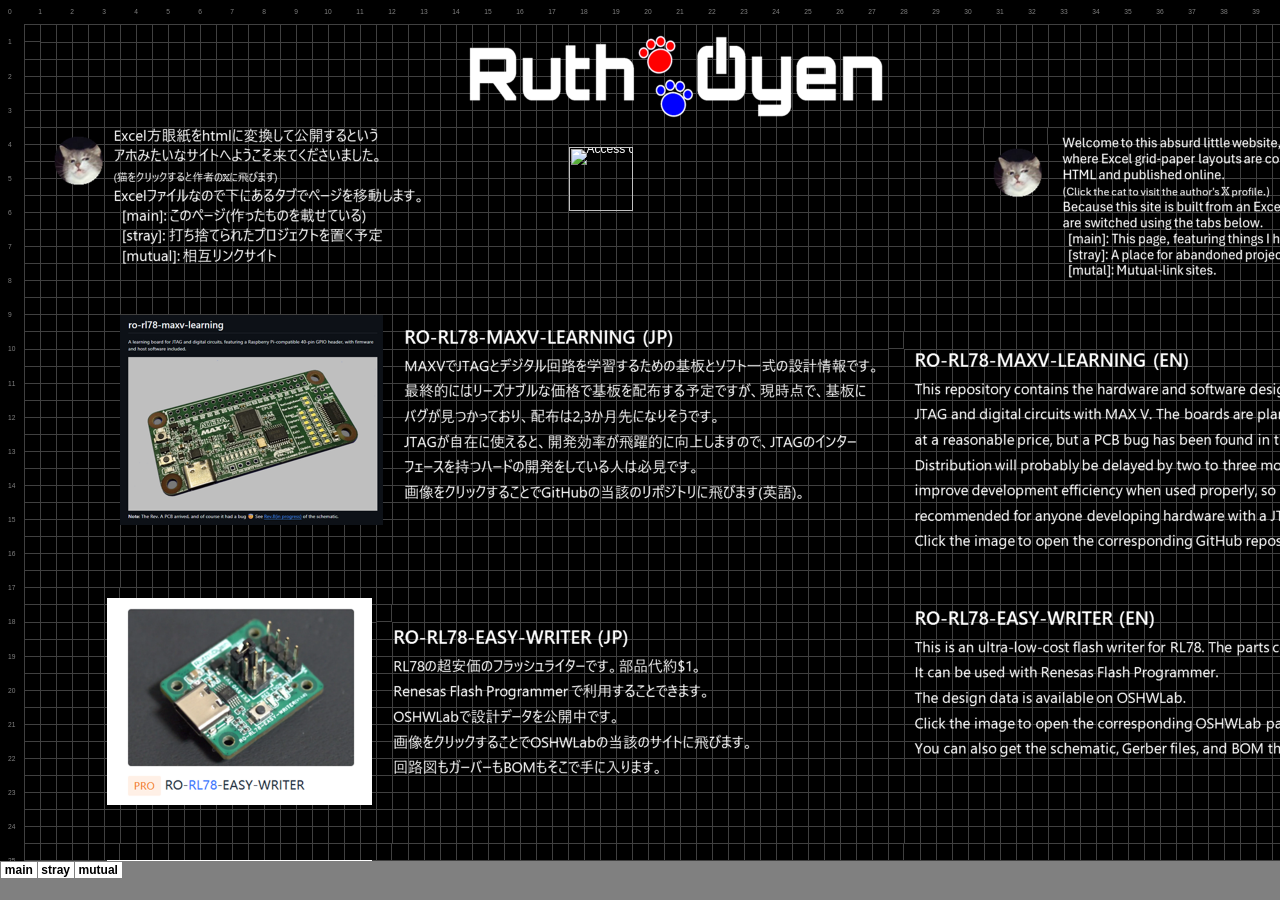
==== index.files/sheet001.html @ a05815b7 "Minor fix" ====
<html xmlns:v="urn:schemas-microsoft-com:vml"
xmlns:o="urn:schemas-microsoft-com:office:office"
xmlns:x="urn:schemas-microsoft-com:office:excel"
xmlns="http://www.w3.org/TR/REC-html40">

<head>
<meta http-equiv=Content-Type content="text/html; charset=windows-1252">
<meta name=ProgId content=Excel.Sheet>
<meta name=Generator content="Microsoft Excel 15">
<link id=Main-File rel=Main-File href="../index.html">
<link rel=File-List href=filelist.xml>
<!--[if !mso]>
<style>
v\:* {behavior:url(#default#VML);}
o\:* {behavior:url(#default#VML);}
x\:* {behavior:url(#default#VML);}
.shape {behavior:url(#default#VML);}
</style>
<![endif]-->
<link rel=Stylesheet href=stylesheet.css>
<style>
<!--table
	{mso-displayed-decimal-separator:"\.";
	mso-displayed-thousand-separator:"\,";}
@page
	{margin:.25in .25in .25in .25in;
	mso-header-margin:0in;
	mso-footer-margin:0in;
	mso-horizontal-page-align:center;
	mso-vertical-page-align:center;}
-->
</style>
<![if !supportTabStrip]><script language="JavaScript">
<!--
function fnUpdateTabs()
 {
  if (parent.window.g_iIEVer>=4) {
   if (parent.document.readyState=="complete"
    && parent.frames['frTabs'].document.readyState=="complete")
   parent.fnSetActiveSheet(0);
  else
   window.setTimeout("fnUpdateTabs();",150);
 }
}

if (window.name!="frSheet")
 window.location.replace("../index.html");
else
 fnUpdateTabs();
//-->
</script>
<![endif]>
</head>

<body link="#467886" vlink="#96607D" class=xl65>

<table border=0 cellpadding=0 cellspacing=0 width=2848 style='border-collapse:
 collapse;table-layout:fixed;width:1068pt'>
 <col class=xl67 width=32 style='width:12pt'>
 <col class=xl65 width=32 span=88 style='width:12pt'>
 <tr height=32 style='mso-height-source:userset;height:12.0pt'>
  <td height=32 class=xl66 width=32 style='height:12.0pt;width:12pt'>0</td>
  <td colspan=2 class=xl82 width=64 style='width:24pt'>1</td>
  <td colspan=2 class=xl80 width=64 style='width:24pt'>2</td>
  <td colspan=2 class=xl80 width=64 style='width:24pt'>3</td>
  <td colspan=2 class=xl80 width=64 style='width:24pt'>4</td>
  <td colspan=2 class=xl80 width=64 style='width:24pt'>5</td>
  <td colspan=2 class=xl80 width=64 style='width:24pt'>6</td>
  <td colspan=2 class=xl80 width=64 style='width:24pt'>7</td>
  <td colspan=2 class=xl80 width=64 style='width:24pt'>8</td>
  <td colspan=2 class=xl80 width=64 style='width:24pt'>9</td>
  <td colspan=2 class=xl80 width=64 style='width:24pt'>10</td>
  <td colspan=2 class=xl80 width=64 style='width:24pt'>11</td>
  <td colspan=2 class=xl80 width=64 style='width:24pt'>12</td>
  <td colspan=2 class=xl80 width=64 style='width:24pt'>13</td>
  <td colspan=2 class=xl80 width=64 style='width:24pt'>14</td>
  <td colspan=2 class=xl80 width=64 style='width:24pt'>15</td>
  <td colspan=2 class=xl80 width=64 style='width:24pt'>16</td>
  <td colspan=2 class=xl80 width=64 style='width:24pt'>17</td>
  <td colspan=2 class=xl80 width=64 style='width:24pt'>18</td>
  <td colspan=2 class=xl80 width=64 style='width:24pt'>19</td>
  <td colspan=2 class=xl80 width=64 style='width:24pt'>20</td>
  <td colspan=2 class=xl80 width=64 style='width:24pt'>21</td>
  <td colspan=2 class=xl80 width=64 style='width:24pt'>22</td>
  <td colspan=2 class=xl80 width=64 style='width:24pt'>23</td>
  <td colspan=2 class=xl80 width=64 style='width:24pt'>24</td>
  <td colspan=2 class=xl80 width=64 style='width:24pt'>25</td>
  <td colspan=2 class=xl80 width=64 style='width:24pt'>26</td>
  <td colspan=2 class=xl80 width=64 style='width:24pt'>27</td>
  <td colspan=2 class=xl80 width=64 style='width:24pt'>28</td>
  <td colspan=2 class=xl80 width=64 style='width:24pt'>29</td>
  <td colspan=2 class=xl80 width=64 style='width:24pt'>30</td>
  <td colspan=2 class=xl80 width=64 style='width:24pt'>31</td>
  <td colspan=2 class=xl80 width=64 style='width:24pt'>32</td>
  <td colspan=2 class=xl80 width=64 style='width:24pt'>33</td>
  <td colspan=2 class=xl80 width=64 style='width:24pt'>34</td>
  <td colspan=2 class=xl80 width=64 style='width:24pt'>35</td>
  <td colspan=2 class=xl80 width=64 style='width:24pt'>36</td>
  <td colspan=2 class=xl80 width=64 style='width:24pt'>37</td>
  <td colspan=2 class=xl80 width=64 style='width:24pt'>38</td>
  <td colspan=2 class=xl80 width=64 style='width:24pt'>39</td>
  <td colspan=2 class=xl80 width=64 style='width:24pt'>40</td>
  <td colspan=2 class=xl80 width=64 style='width:24pt'>41</td>
  <td colspan=2 class=xl80 width=64 style='width:24pt'>42</td>
  <td colspan=2 class=xl80 width=64 style='width:24pt'>43</td>
  <td colspan=2 class=xl80 width=64 style='width:24pt'>44</td>
 </tr>
 <tr height=32 style='mso-height-source:userset;height:12.0pt'>
  <td rowspan=2 height=64 class=xl81 style='height:24.0pt'>1</td>
  <td align=left valign=top><!--[if gte vml 1]><v:shapetype id="_x0000_t75"
   coordsize="21600,21600" o:spt="75" o:preferrelative="t" path="m@4@5l@4@11@9@11@9@5xe"
   filled="f" stroked="f">
   <v:stroke joinstyle="miter"/>
   <v:formulas>
    <v:f eqn="if lineDrawn pixelLineWidth 0"/>
    <v:f eqn="sum @0 1 0"/>
    <v:f eqn="sum 0 0 @1"/>
    <v:f eqn="prod @2 1 2"/>
    <v:f eqn="prod @3 21600 pixelWidth"/>
    <v:f eqn="prod @3 21600 pixelHeight"/>
    <v:f eqn="sum @0 0 1"/>
    <v:f eqn="prod @6 1 2"/>
    <v:f eqn="prod @7 21600 pixelWidth"/>
    <v:f eqn="sum @8 21600 0"/>
    <v:f eqn="prod @7 21600 pixelHeight"/>
    <v:f eqn="sum @10 21600 0"/>
   </v:formulas>
   <v:path o:extrusionok="f" gradientshapeok="t" o:connecttype="rect"/>
   <o:lock v:ext="edit" aspectratio="t"/>
  </v:shapetype><v:shape id="_x56f3__x0020_7" o:spid="_x0000_s1025" type="#_x0000_t75"
   style='position:absolute;margin-left:315pt;margin-top:0;width:328.5pt;
   height:79.5pt;z-index:1;visibility:visible' o:gfxdata="UEsDBBQABgAIAAAAIQBamK3CDAEAABgCAAATAAAAW0NvbnRlbnRfVHlwZXNdLnhtbJSRwU7DMAyG
70i8Q5QralM4IITW7kDhCBMaDxAlbhvROFGcle3tSdZNgokh7Rjb3+8vyWK5tSObIJBxWPPbsuIM
UDltsK/5x/qleOCMokQtR4dQ8x0QXzbXV4v1zgOxRCPVfIjRPwpBagArqXQeMHU6F6yM6Rh64aX6
lD2Iu6q6F8phBIxFzBm8WbTQyc0Y2fM2lWcTjz1nT/NcXlVzYzOf6+JPIsBIJ4j0fjRKxnQ3MaE+
8SoOTmUi9zM0GE83SfzMhtz57fRzwYF7S48ZjAa2kiG+SpvMhQ4kvFFxEyBNlf/nZFFLhes6o6Bs
A61m8ih2boF2XxhgujS9Tdg7TMd0sf/X5hsAAP//AwBQSwMEFAAGAAgAAAAhAAjDGKTUAAAAkwEA
AAsAAABfcmVscy8ucmVsc6SQwWrDMAyG74O+g9F9cdrDGKNOb4NeSwu7GltJzGLLSG7avv1M2WAZ
ve2oX+j7xL/dXeOkZmQJlAysmxYUJkc+pMHA6fj+/ApKik3eTpTQwA0Fdt3qaXvAyZZ6JGPIoiol
iYGxlPymtbgRo5WGMqa66YmjLXXkQWfrPu2AetO2L5p/M6BbMNXeG+C934A63nI1/2HH4JiE+tI4
ipr6PrhHVO3pkg44V4rlAYsBz3IPGeemPgf6sXf9T28OrpwZP6phof7Oq/nHrhdVdl8AAAD//wMA
UEsDBBQABgAIAAAAIQDke/vDBQIAAOkEAAASAAAAZHJzL3BpY3R1cmV4bWwueG1srFRbbtswEPwv
0DsQ/G8kRX4KlgIjRooCQWsE7QEYamURFR8gWds5S4/RM/UeXYqyXPcriPu33F3NDGeXWt0dZUf2
YJ3QqqTZTUoJKK5roXYl/fb14cOCEueZqlmnFZT0BRy9q96/Wx1rWzDFW20JQihXYKKkrfemSBLH
W5DM3WgDCquNtpJ5PNpdUlt2QHDZJbdpOkucscBq1wL4TazQqsf2B30PXbeOFFALv3YlRQ0hO/Q0
VsvYzXVX3c5XSVAV4h4Cgy9NU6VjOpz6itWHKovpEJ5yf3Vjuu/uEc88Xo/Q1XQyAo/J8M0ynyzH
ygXlIPBfykWepgPWBe2JzAgeCdR+K/jWDmyf91tLRF1SHJFiEofz++cvMqfJuR67WYEIj5p/d8Oo
2BsGJZlQyKPvW6Z2sHYGuMeFCWzRdZQT6frjhdTnTpgH0eFYWBHiq2XEjXvVvummERw2mv+QoHxc
Ogsd87jwrhXGUWILkM+ARtpPdUYJx3336KaxQvlwP1Y4b8Hz9lrdAapBH57Qu+DbCDx4ePYp7LEz
YdSsODZW/g9mdIIcSzrJppN8NqXkBcc3zRcY9neEoye8r8/yeYZ1HhrwjWbLfqdQbVASFBnr/EfQ
V6siAQhtRzvwRbOC7R/dYMyJYnAmetFv1vgaeCdwohvm2WkHL/4Zw5fxH1X9AQAA//8DAFBLAwQK
AAAAAAAAACEACUOOPwdLAAAHSwAAFAAAAGRycy9tZWRpYS9pbWFnZTEucG5niVBORw0KGgoAAAAN
SUhEUgAABF0AAADuCAYAAADr9niaAAAAAXNSR0IArs4c6QAAAARnQU1BAACxjwv8YQUAAAAJcEhZ
cwAAIdUAACHVAQSctJ0AAEqcSURBVHhe7d0JfFTV3fh/Bdfaimutra2P9umm9d9N6/M8XaytUioo
ooDK4oKKomIFFBXEVJRFBZRFJbILIjuEfd9B1hjWsIUQEggQ1kCAhEzO738Sk8z93iwzkzl37r3z
eb9e59UKM+fee24myXyYuXPeeQAAAAAAAAAAAAAAAAAAAAAAAAAAAAAAAAAAAAAAAAAAAAAAAAAA
AAAAAAAAAAAAAAAAAAAAAAAAAAAAAAAAAAAAAAAAAAAAAAAAAAAAAAAAAAAAAAAAAAAAAAAAAAAA
AAAAAAAAAAAAAAAAAAAAAAAAAAAAAAAAAAAAAAAAAAAAAAAAAAAAAAAAAAAAAAAAAAAAAAAAAAAA
AAAAAAAAAAAAAAAAAAAAAAAAAIARD9//8K3yzwAAAAAAABCGz3p/9qMzGWfuWTxpsSrMKlQqW5WN
I1uPqHGJ4zYlz0u+R94PAAAAAAAAFZg9dvZVoz4ZZYksVY1Dmw+plAUpj8t5AAAAAAAA8K05Y+a8
J1/VEur4evrXaugnQ38s5wQ2b978humxYsWKN+R2AQAAAABwhf3f7P9YhpTiseukUsOmKPXGe0q1
fUOp9/oqNTfZfjv9tqPUI2rbum3XyLkR35QDDh8+rOR2AQAAAACIueS5yQOL9hdZI8qqNKX+eo9S
F16klH7eLMcPfqjUq+8oJe53YucJNW7cuIvkNhC/ZCAxgegCAAAAAHCdh//1cKLtLUXv9Fbqggvt
oaWicePNSiVnWu6fsTaDJ8AoIwOJCUQXAAAAAEBU1b+nfvriCYvTC/YWpAf2BdILswrTU+alpL/4
5Ivp8raVyVqfddYSXDp2tYeV6sZl31UqZZ8lvLz01Esb5LYQn2QgMYHoAgAAAACIim1Lt+UH9gWs
r04RI7A/oPL25OV/2OHDy+T9S3Xv3P0ry9uKVmy3B5VQx/U3KBW0Tyd3nSyS20N8koHEBKILAAAA
ACBi7dq1uzTt67ThMq6EMtLXpJ9M+HfCFXJO/YlDltuef749poQzBk+wzFfRNhF/ZCAxgegCAAAA
AIjI9C+nX5m6LNUWU4ovYpt+Wqlv9im1Jl2p9XuV2nnCdnFbPfLS8tSqpFU3Bc97Zs+Z8tusy7BH
lHDH5VcoFXR9mHVz120O3l5V/vjHP17+ZLMnb3vxyRdvq1+//pXy7+FdMpCYQHQBAAAAAIStV0Kv
a3Z9vcsWUdS8b5T6Z0N7+NDjN7crNWauJYDocXLXSTVx8MRf63mbN27e1zJf3fvt80QyNh0MDj1V
Xltm4AcD62Zvyn40XQcjcXyn00+rkf1Hqq1LttaV94O3yEBiAtEFAAAAABC2GaNmWINE2iml6je2
x46Kxq2/UWpDtuX+u1fvLn5yOrjPYGt0qV3bfv9IxsqdZXMe3HSwwifCo/qParBl0ZajMrRUNk6l
nVLbl29/Us4Db5CBxASiCwAAAAAgLF3adelnCRDbjyl188/toaOqoT/6eW2GJWIsnrB4cdKIJGt0
qVXLft9IxsKNZXMe3mp/Ijy83/Atto+oDnHsXrt7t5wP7icDiQlEFwAAAABAyO69997Lju84Xh4d
9HVa/vgne+QIZXznMqWyzpXNVbC3QPV4q8cGS9S46GL7/SIZq9LK5jyw8YDlifCWZVs2ypBSPNZn
KvX+Z0o9+2+lnnxBqTe7KTVtheXTkErH/pT96qVWLz0YPC/cTQYSE4guAAAAAICQZa3OutoSHPoM
sQeOcEa9hpZ4Mfqz0dag0aSl/T6RjM05ZXOe3H0yo/R4lk9dvlkGFDVpsVK3/H/2OUrH93+gVPsE
632ylcr6Josn2B4iA4kJRBcAAAAAQMgs13LRr3L50U/sUSKccdFFlgvr7l61u/jCumXb2HrYfp9w
x/U3WF6dsmTykuJPL0qel/yEDCfqvofs969s3HCjUulBn7SUrdSGhRv2yDWDO8lAYgLRBQAAAAAQ
sqLgj31ekGIPEZGMXp+XzannT9HzBoeQSy613yecMWaOZf4XnnjhB/pYzmactW7nL/+w37e6UecK
pfbmW+bZvmJ7fblucB8ZSEwgugAAAAAAQmaJFJ+OtkeISMY/7rNEi1eff9UaQ1L22e8T6rjt9yWv
yPl2Lv0qGn0c5/adu9eyjU497PcNdfziVsv+pq1K44m2B8hAYgLRBQAAAEBY3nnnndVz5sxRJsfE
iROHyO3CHSyh4r2+9gARyfjD/1qixfhB4x/auXJngWVbn3xpv19146prlNpxwjJ3vbvr7WhyXpPa
p9NPl/95Rn7JRX3l/cMZg8ZbtpPYM/HPcu3gLjKQmEB0AQAAABCW6dOnr5ZPLKItNzeX6OJSlhDS
a5A9PkQy/ucvlmAx9KOhD+ltncss/2Sj4jFkUuhx5LY/KBV8bZhspTYt2lT8BPizDz+7xTJvQi/7
/cMdv7vTsq3l05c/KdcO7iK/75hAdAEAAAAQFqJLfLPEirHz7PEhkvHMy5Zg0frJ1sXRZczAMcMs
15DRY9sxpR5urtQVV9nnOf98pX5+i1KfiE9AylYqe2O2SmiScJGe9+yes9bo8ue/2+cKd1xwoVJ7
C8rmnP3VbJ5su5z8vmMC0QUAAABxbciQIbsLCgqUwbFRbtPriC7xLXuDLhjfxortx0pigwwQ4Y7F
m8vmPLPnjOVJ6vxx8z+XAaVsLNigVP+RSvX8VKkvppfsj7yN/kSk1bvVF59+8f3SOT/s8uFbltvo
TyGS+xTJWFR+HHqdgo8D7iO/75hAdAEAAEBc2717t/wdOerkNr2O6BLf+r3X70NLsHi4hT0+hDN+
8ENLINmyeMssuc1ur3freqySoFLdOJJ6ZGKrZq1uDJ6vXet21tvpa7/I/YpkTP+6bM7SC/YiNFOm
TGlUVFT0Vn5+vvx2EDG5DUne3oTqosujjz56nbxPTSxYsOCAXsc2bdrcL7cFAAAAOI7oEj6iS3zr
3r371ZZgkZyp1KXfsQeIUMfUlZYAMrL/yLZym1r79u2v2bJoy4B8fdHbCuKKHBsXblSj+o96Xs6j
vdfxvXcst7/5Z/b9imSs3Fk2p351jdwuyn311Vc/DQQCn+bk5KyQj/9okduU5O1NcDq6BMvIyFB6
jfv16/ep3C4AAADgCKJL+Igu+PLTL62RY/AEe4AIZbzY0TJP6YVuq9LsoWY3pi5PfeDzXp8Xh43C
fYXF983bnaeWTVmmzmWde6BXQq8H5P2CHd582HpNl3oP2vct3PHd7ym1L1A255iBY6o9lni0aNGi
C/Lz8+fKx7wJctuSvL0JsYwuwbZv367atWs3RW4fAAAAMIroEj6iiz+1bdv24inDp6wpzCpcE8gO
FA/9/xeMW7Cm3Yvtbgu+7cqVKy8tzCqJHWVj2GSlatWyx4jKRseu1vtnK7X3m70/Ct6OKW+2fdMa
XT4dbd+/cMff6lqOZcaXM56R2413Z86cWSMf6ybJ7Uvy9ia4JbqU0j/zWrZsOV3uBwAArvLqq68+
16FDh0yG86N169aZ8nwANUF0CR/RxV8mfD5h/vHtxwMygMiRuzNXjR00tux7cNKQpBbyNir1iFI/
/5U9SASPOlcqtXybUuJTiVZOWznBumdmpa1KK9++foXK9T+y72s4Y+FGy/G0b93+z3Kb8WrIkCFf
nDp1qkA+zk2T+yHJ25vgtuiiBQIBtWvXLn6fAgC4V1FRkfz5BYfotS8dKSkpgV69egXk+QHCQXQJ
H9HFHx5r9NiQsxlni2wfyVzNOJd5rqjpg02T9Rwb5m94Rv59cUzRr4IZMFKpu+oq9ZOblLrj/5T6
T2+l0k7ZYoseaV+nzZf7Z9rhrYfrWvZjwkJ7SAl13Hu/5Xjmj5vvu8d9pAYPHjwoVr83yX2R5O1N
cGN0KbV69eoiuT8AALiC/KEFdxg/fvyppKSk6+T5AqpCdAkf0cX7Vs1c9bEMH8VDx5IdJ5Taclip
LTlK7TiuVNY5++2ylVo3Z908PdfADwa21x/zLP8+lBHYF1BJw5OWyv0LljQ66bpZo2fdOnnYZJWX
lmebo6qxefFm1fbpturAxgPXPf3o07afDwc3HrTe5+XO9qBS3fjvX1rm0Mc0sMfAuP/kmN69e1+6
ceNG+dB2lNwnSd7eBDdHl1LPP/98d7lfAADElPxhBffQL5ldtGiRGjBggOXjQYHKEF3CR3Txtk3z
N/WQcUJtO6pUp+5K1b7AHhX0dVravqHUpkO2qLFp4aZJpfNmrMlYfy6z4kAjh351TeH+wm+se1ai
Ub1GN+xYseN3YxPHbrBdN6aGY8OCDSo/K/93jzz4yK/0tmaMmtHAto2Phyt10cX2daho3P1P2zaG
9hka92/b6NmzZ53k5GT5sHac3C9J3t4EL0QXrV27dm/LfQMAIGbkDyq4z5EjR1RSUtL4hISE/5Ln
DwhGdAkf0cW7xiSOeVBGAjVkUugXwO3/hS0yjOg74j/B29i2ctu0rUu3qtPppy2300FGf9pQzuac
ab3f6227YG6HNh3qL5i4YFj+3tA+EromQ4eWOaPnrJ/2xbTfLE1a2sn2Fqu9BUo1aqbU1dfa1+Di
S0reLrVgg23e9DXpu+RxxaNJkybJh3RMyP2S5O1N8Ep00Tp06PCW3D8AAGJC/pCCe61fv17/EnGT
PIdAKaJL+Igu3tT2qbbXHk09ag0FHd+1R4XqxrP/tsxxYscJ9dITL/1Sbi9Unf/d+dl5Y+fZAoZt
pJ9Ras66kkjU5QOlnmijVMNHlPrbP0uuHfOvRko1bqHUy52U+mioUnrODfvt84ixe/XuGUM/Glr8
tiD5d8XXn9EX3B05vWS7evuVvJonfU36Tnls8WjMmDHvycdzrMh9k+TtTfBSdNEaNmx4hdxHAAAc
J39Awd30S5zfeecdXjaLChFdwkd08aYRH41ItISCz8cpdf759qgSyujxqSU4zP5qdpLcXigm6ZBR
QcAoGzNWKfXCa0r97o+hvxpHDv2pRE2fVGrE1EqDiQ4u+tU5p3adsv1ddUPfN3N9puXVPvGqT58+
H8jHcizJ/ZPk7U3wWnSZM2dOlfsLAIAj5A8oeMOLL744Sp5LgOgSPqKLN+Xuyi2PBfqtP1ddbQ8U
oY5Lv6PU7vKL2p5KOxXW13nK3JSBtmuplI7Vu5Vq/qxS37/evt2aDn2tloeaK7Vki3272UrtT9mv
pgybUvGrXioYM0fOzE/okPCoPL54tX37dvlQjim5f5K8vQleiy7as88+O1TuJwAAjpI/nOAdzZs3
nybPJ+Ib0SV8RBfvmTt67g8tweCdj+xBItzx9MuWADFr9Kz6crtSg380aJe9ITtHxoviMe1rpX5/
p1K1atu3Fe2hX+Fzx58qjC/6+i4Th0ycmrIopUGf//RRyXOT1ZHUI+rkrpNqx8odatQno9TZPWcb
NHuwWQN5fPHso48+CsjHcazJfZTk7U3wYnTR5H4CAOAo+YMJ3iLPJ+Ib0SV8RBfvKcopskaXP/yP
PUSEO276mSVWnMs8V2V0mfvV3Jfygl4dUzaS9yr1q9vs8zsxdOC5p75SFXzkdc7WnFnyGFC5oqIi
+TCOObmPkry9CV6NLi1atFgu9xUAAMfIH0zwlqysrEJ5ThG/iC7hI7p4T/9u/cuDgr447IUX2QNE
uOPCiy2RQr8CRG631Cc9P9lf4Vt29CcERXpdmWgO/XapyYst+6Zf8XJsx7GZ8lhgN2DAgEz5GHYD
uZ+SvL0JXo0uOqLJfQUAwDHyBxO8p0uXLsnyvCI+EV3CR3Txnmkjp5UHhZ259ugQ6dh1smzeuWPm
Vvi1Prj3YHts0Z+iVNuBtxGFO95637avx7cfnyKPCVYnT56UD2FXkPspydub4NXooj3++OM75P4C
AOAI+UMJ3hMIBFTv3r2ny3OL+EN0CR/RxXu+/PTL8pCQcdYeGyIdQZ8GlDQ8yfK1npCQUGuc/oSk
4IihX2UzYJR9HjcN/dHTej+D9nvL0i3Dgo8N5Tp37rxKPn7dQu6rJG9vgpejy6FDh6rcdwAAjJE/
lOBNaWlp/DIBoksEiC7e0+nlTimW+PGT/7LHhnDHNd+3hInEDxMt/yre/c3u1uCi31707L/t87hx
1H3Auu/ZSvVJ6NMp+PhQYu/evfLh6xpyXyV5exO8HF20Vq1a/ULuMwAAxskfSPCmwsJCNWbMmER5
fhFfiC7hI7p4T05qjvVCui1a20NDuOMv91iixKGNh8oupLt77e6Glu3pV8Q8+pR9DjePVi9Zju/4
9uPq3c7v/ti6svGtQ4cOdxw7dkw+fF1D7q8kb2+C16OLUmqx3GcAAIyTP43gXbt27arylyH4H9El
fEQX7+n5es86lgiycGMNL2B7vlLTv7ZEiTdffvPXeltPPfbU45Zt6bfqtGpbwRweGIPGW45x7zd7
h8u1jWcdO3acJB+7biL3V5K3N4HoAgBABORPI3iXvjr/lClT3pbnGPGD6BI+oos3TRk+xRIQ1IOP
2iNDqOOPf7LMtWD8grKv89Ppp09atvP2h/b7e2Vc9l2lth62HGv/bv3vta5s/OrZsyfRpRpejy7V
7T8AAEbIH0jwtvXr16+T5xjxg+gSPqKLN33S/ZM7LDFkd55S//VTe2ioblxeR6m0PEuI6NO1T2u9
jdWzV6+3bGPWGvv9vTb+/i/LsS6etNh3j+lIbdq0ST50XUXuryRvb0J10cLt0UWT+wwAgHHyhxG8
bdu2bfxCEceILuEjunhX9sbsdy1RZNsxpX5+iz00VDauvlaprUcsEeLwlsNf6rkfuu+htwsyC8r/
Tn+c9Pcut8/htVGrllKz1lqOeXif4bfKtY1HRJfqEV0AAIiA/GEE7xs6dOgz8jwjPhBdwkd08a7W
rVvXSV2WagkIKqtQqT5D7LFBjq4fWz4iWo+MdRnqhSde+IGee+uyrcfL/k5fx+XeBvY5vDr+9k/L
cQ/rO2yrXNt4RHSpnh+iS0ZGRnFYBUy57777ftugQYNkPw55rG5Ur169W+R+M6oe999//yi5jogy
+cMI3kd0iV9El/ARXbxt5diVl2Z9k2UNL3pk5Cu1Jl2p9m8rdVddpf78d6VeflOppalK7Tlju/3R
1KNq+ZTl39Nztn2y7QdFOrSU/n3qUXu48PLQFx1Oziw7vsC+gO8e15EgulTPD9ElEAjUOLroT7ky
PVauXHlUbtdrsrOzC+RxRXtkZWVV+TXphAcffPDAkCFDDpTuU35+vvyy843gtT906FC+Pna5HrE2
duxYuduoRiAQKDuv69evP+nG8+p5ctHhfQsWlF8EEvGF6BI+oos/JM9LLrSEkhCHvk/WN1mFwXMt
mrjIersLL7KHC6+Pzj0sx5j+TfoVwWsQj4gu1SO6lJBzmrBmzZoq19oL8vLy5GFF3cmTJx1fp4SE
hFpNmzZVO3bskLsTt3JycpReE702cr2cRnSJntmzZ7vmvHqeXFx4H9ElfhFdwkd08Y/3u7z/5Yld
JwpCjS8nd51U73R8Z4Nljtfe/57ldin77MHCD+O231vWom2rtr57bIfLqeiSlJSUOXr06LCH3F9J
bseE6qKLJvc7lDF37txcuS1TiC7O8Vt0ee6553701ltvyV2A0LFjR9W4ceMfyfVzCtEl+goLC9UL
L7yQ3rhx42vleiNEclHhfdGILpMmTbp62rRpyuRo165djfczViZMmGA7nmiOUaNGzZXbDIUT0UV/
fcn9jdUYOHDg7XINwuVEdElPT7ftuxfH1KlT7xgzZkzxkOvoJs8/+fz8wqzCtYc2H1KF+hov34aF
c1nnVM6WHB1btrz6wqur5f20Q5sPvW2JLjf9zB4s/DK2Hy87zq1Lt3r2+3G0OBVd5HajRW7HhFCi
SyTee++9D+W2TCG6OMdP0WXEiBH/lNtG1dasWROT3xWILuYcOXJEdenSZY5cc4RALia8LxrRpaio
6HE5b7R98cUXNd7PWDl9+rQ8nKg6depURGvjRHRxk/379+fLNQiXE9HFj9atW1c8lixZ0rBLly53
yXX1qu3Lt5cHFx1sLrjQHiv8MmausrzaRa5FvCG6VI/oUkLOaQLRJTRORJc5c+YE5HYRmvT09F1y
PU0jupg3Z86cKY888shP5dqjCnIR4X1EF/OILu5AdHGH48ePq7Fjx25o1arVX+X6eknrx1r/0vIq
l16D7KHCT+PzcUSXIESX6hFdSsg5TSC6hMZkdBk4cOBDixcvlptEmDIzMzfKtTWJ6OKMPXv2qEGD
Bv23XH9UQi6gCY0bNz4htxuv5NqYQHQxj+jiDkQXd9Fft4sXL14k19grlkxe8rQluvz+Tnuo8NPQ
H5tNdClDdKke0aWEnNMEoktoTEWXzz777DH9Mw3Rob+/btq06W9ynU0gujhHh5dRo0bdKM8BKiAX
z4QGDRoQXb4l18YEoot5RBd3ILq4U2Fh4dKioqJb5Vq73ZiBY5Zaosu119lDhZ+G/jhtoksZokv1
iC4l5JwmEF1CYyK66OCSm+vYtZ3jhv7duVu3bk/L9Y42oouzMjMz1ZdffnmNPA8Q5MKZQHQpJ9fG
BKKLeUQXdyC6uFtRUZGn/vVj3th55RFCX8+lVi17qPDTeKUz0SUI0aV6RJcSck4TiC6hiXZ0SUxM
bEJwMWfFihWqbt26f5DrHk1EF+dlZ2erxMTEC+W5QBC5aCYQXcrJtTGB6GIe0cUdiC7ud/r06U1y
zd0qY21GeYRYssUeKfw23nqf6BKE6FI9oksJOacJRJfQRDu6LF26VG4CUbZq1Sp1zz33/EyufbQQ
XWLj6NGjUX0s+o5cMBOILuXk2phAdDGP6OIORBdvOHDgwF657m5UsLegPEJ8Md0eKfw2+o8kugQh
ulSP6FJCzmkC0SU00YwuCxcuPCHnhxlPPfXUEbn+0UJ0iZ3ExERj59Xz5GKZQHQpJ9fGBKKLeUQX
dyC6eId+AtGkSZPacv3dJDhAqAGj7JHCb2PCQqJLEKJL9YguJeScJhBdQhOt6DJ48OC6cm6YNWjQ
oOvkeYgGoktsNWvWzDOvcHaUXCgTiC7l5NqYQHQxj+jiDkQXb0lKSlot199NLNHls6/skcJv45t9
Zcebuys3ou85fkJ0qR7RpYSc0wSiS2iiEV0eeuihX8p5Yd60adNqfO4qQnSJrePHj+tPLr5Wnpe4
JxfKBKJLObk2JhBdzCO6uAPRxVvOnDmjXn755XnyHLjFqbRT5dFFX1RXRgo/jR//l+VVLu+98V5E
33P8hOhSPaJLCTmnCUSX0EQjurz22mtyWjikfv36f5Tno6aILrE3efLkr+V5iXtykUwgupSTa2MC
0cU8oos7EF28Z8+ePfqlp7fJ8+AG25dvLw8R6zLsocJP4/HnLdHlWPqxK+R6xBuiS/WILiXknCYQ
XUJT0+jSvHnzy+WccM7UqVML5DmpKaJL7OmL6jZq1Oj38tzENblIJhBdysm1MYHoYh7RxR2ILt6U
lJQU0de3aZOGTrKECHXRxfZY4ZeRtNxyrL3b9b5Urke8IbpUj+hSQs5pAtElNDWNLo0aNZJTwkGF
hYWqYcOGLeV5qQmiizt07NhxiDw3cU0ukAlEl3JybUwguphHdHEHoos3FRQUqFatWrWX5yLWCvcV
Pm2JLtffYI8Vfhg//LFS+4vKjnPRxEURfb/xG6JL9YguJeScJhBdQlPT6LJlyxY5JRw2fPjw3fK8
1ATRxR2Sk5Nr9Nj0HblAJhBdysm1MYHoYh7RxR2ILt41atSoiL7GTRr7+VhrdLmnvj1Y+GF0+dDy
KpeMbzJulWsRj4gu1SO6lJBzmkB0CU1No4ucD86bOXNmrjwvNUF0cY9GjRq9K89P3JKLYwLRpZxc
GxOILuYRXdyB6OJtTZs2fVSej1iqX7/+jwL7AuVBYtYae7Dw+rjyKqUyzpYdo754cIcWHS6TaxGP
iC7VI7qUkHOaQHQJDdHF+2p6DiWii3t8/PHHRJdScnFMILqUk2tjAtHFPKKLOxBdvK1bt24Z8nzE
2oLxCyyvAlGXXmYPF14e/+ljOb5vFnzzrFyDeEV0qR7RpYSc0wSiS2hq8oT92LFjJ+V8cF4gEFD9
+vVbJs9PpIgu7jFu3LiIH5++IxfHBKJLObk2JhBdzCO6uAPRxdv0R0jL8xFr8yfMf9sSXZ59xR4u
vDpu+InlWi75e/NV69atL5RrEK+ILtUjupSQc5pAdAlNTaJLIBAgurjEsGHDiC4+RHQJIhfHBKJL
Obk2JhBdzCO6uAPRxfvk+XCDk7tOWl/tIuOFF8f55yuVst9yXKlLUp+Uxx7PiC7VI7qUkHOaQHQJ
DdHFH2bPnh3xeZSILu7y4IMPPi/PUVySC2MC0aWcXBsTiC7mEV3cgejifZ9//vlf5DmJtayUrIGW
6PL6u/aI4bXR5QNLcNmxfMcRedzxjuhSPaJLCTmnCUSX0NQkusi5EDsHDhyI+DxKRBd3Ibp8Sy6M
CUSXcnJtTCC6mEd0cQeii/cVFRW5LrpouTtyyyOFvrjuFVfZQ4ZXxp/utgSXM+ln1HOPP/e4POZ4
R3SpHtGlhJzTBKJLaIgu/kB08S+iy7fkwphAdCkn18YEoot5RBd3ILp43/bt29+S58QNdqzY8Ybl
1S7rM5WqXdseNNw+fv07S3Ap2l+k0lanPSOPF0SXUBBdSsg5TSC6hIbo4g9EF/8iunxLLowJRJdy
cm1MILqYR3RxB6KLP8hz4hY5m3MOWsLL0En2qOHm8ds7lNpT/vHQeiyauChNHidKEF2qR3QpIec0
gegSGrdHl5ycHDV//nzPjkWLFslDMsKL0UU/RuV6eWkUFBTIQzKC6PItuTAmEF3KybUxgehiHtHF
HYgu/iDPiVvcd+99T54Njhb6k3869bDHDTeOv9VVKv2MJbjs/nr3XnmMKEd0qR7RpYSc0wSiS2jc
Hl2mTp0a8f65hTwmE7wYXRISEr4jt+0lR44ckYdkBNHlW3JhTCC6lJNrYwLRxTyiizsQXfxBnhM3
GZM4ponl1S46vHTuaY8cbhpt2iuVkW8JLgc2HTgqjw1WRJfqEV1KyDlNILqEhuhinjwmE7wYXeR2
vYbo4jC5MCYQXcrJtTGB6GJePEeXQCAwQyl1jxtGVlbWP+QahMuJ6PLt14tt/90+RowYIQ/FCHlO
3Ob4juN1beFl0ASlatWyB49YjgsvUmrIxJL9C9rf7cu3u36N3YDoUj2iSwk5pwlEl9AQXcyTx2QC
0cV5RBeHyYUxgehSTq6NCUQX8+I5ushtep0T0SU3N3eI3K4XtG/f/pfyWEyQ23WjM7vO/N0SXvRY
tUupq662x49YjP/5q1Jbcqz7l63UsinLPLG+bkB0qR7RpYSc0wSiS2iILubJYzKB6OI8oovD5MKY
QHQpJ9fGBKKLeUQX/yC6VI7oYnV46+F7ZdRQmeeUavOqPYI4NS66SKlFm2yvbtHj2K5jfz/vvPPO
l8eBihFdqkd0KSHnNIHoEhqii3nymEwgujiP6OIwuTAmEF3KybUxgehiHtHFP4gulSO62H312VcN
C7MKbYGjeNz+v0qdf749jJgYF1+i1MRF9n3IVqpwX2H+p+9/2kDuO6pGdKke0aWEnNMEoktoiC7m
yWMygejiPKKLw+TCmEB0KSfXxgSii3lEF/8gulSO6FK57JTso0UVvLqk+COamz2j1Pfq2ENJTcdl
3y0JO2v32LerY0tWoVoxdcUuua8IDdGlekSXEnJOE4guoSG6mCePyQSii/OILg6TC2PCU089dSoh
IeHPjIQ/y7UxgehiHtHFP4gulSO6VG3L0i2dT6WdssWPsjH/G6Xub6rUT24qucitjCjVjQsvVOrG
m5W6p36lr2rRQ8ef9DXpR9s83uZNuY8IHdGlekSXEnJOE4guoSG6mCePyQSii/OILg6TCwPvI7qY
R3TxD6JL5Yguodm3Yd/Yc/raLhUEkbKxL6BU0jKl3uurVPNnlfrHv5T68z+UuvPPSt3xJ6X+co9S
de9XqmVrpT4YqNSsNRVep0WOrUu25vfs0rOX3CeEj+hSPaJLCTmnCUSX0BBdzJPHZALRxXlEF4fJ
hYH3EV3MI7r4B9GlckSX8BzecnjAka1HbGEk2kMHnry0vGFPNnnyI7kPiBzRpXpElxJyThOILqEh
upgnj8kEoovziC4OkwsD7yO6mEd08Q+iS+WILpGZMmzKa2mr0r6q8q1HYY6CvQUqaUSSWjRh0WuN
6jW6QW4TNUd0qR7RpYSc0wSiS2iILubJYzKB6OI8oovD5MLA+4gu5hFd/IPoUjmiS80N6D6g+ek9
p5uP+3ycyt6QXXz9FRlUKhppq9LU+M/HK33fXm/3ai7nRfQRXapHdCkh5zSB6BIaoot58phMILo4
j+jiMLkw8D6ii3lEF/8gulSO6GLG400fv7vvO33vHt53+N3TR02/e/ao2XcP7jv47ndee+du/Xfy
9nAG0aV6RJcSck4TiC6hIbqYJ4/JBKKL84guDpMLA+8bM2bMW/I8h4voUjWii38QXSpHdEE88UF0
0Y9XoyMnJ+eXcrvRQHSxI7qExu3RZe/evWrJkiVbvTqWLl26VR6TCUQX5xFdHCYXBt43dOjQZ+R5
DhfRpWpEF/8gulSO6IJ44vXo4mVEFzuiS2jcHl0QGqKL84guDpMLA2/TP3zeeOONJ+R5DhfRpWpE
F/8gulSO6IJ4QnSJHaKLHdElNEQXfyC6OI/o4jC5MPC29evXR+WbANGlakQX/yC6VI7ognhCdIkd
oosd0SU0RBd/ILo4j+jiMLkw8LaZM2e+Lc9xJIguVSO6+AfRpXJEF8QTokvsEF3siC6hIbr4A9HF
eUQXh8mFgXfpB0/Lli0fkuc4EkSXqhFd/IPoUjmiC+IJ0SV2iC52RJfQEF38gejiPKKLw+TCwLum
TZu2QZ7fSBFdqkZ08Q+iS+WILognRJfYIbrYEV1CQ3TxB6KL84guDpMLA2+K9El6ZYguVSO6+AfR
pXJEF8QTokvsEF3siC6hIbr4A9HFeUQXh8mFgTft27dvujy3NUF0qRrRxT+ILpUjuiCeEF1ih+hi
R3QJDdHFH4guziO6OEwuDLynoKBghzyvNUV0qRrRxT+ILpUjuiCeEF1ih+hiR3QJDdHFH4guziO6
OEwuDLxHntNoILpUjejiH0SXyhFdEE+ILrFDdLEjuoSG6OIPRBfnEV0cJhcG3lJUVHSZPKfRQHSp
GtHFP4gulSO6IJ4QXWKH6GJHdAkN0cUfiC7OI7o4TC4MvGPnzp258nxGC9GlakQX/yC6VI7ognhC
dIkdoosd0SU0RBd/ILo4j+jiMLkw8IYNGzbskucymoguVSO6+AfRpXJEF39ISUn5eceOHdWqVatU
6feunJwclZSUpIYMGfJUr169fi7vE4+ILrFDdLEjuoSG6OIPRBfnEV0cJhcG7qZ/gE2cOHGhPI/R
RnSpGtHFP4gulSO6eFtOTs7f9PeSUKxfv14tWLDgr3KOeEJ0iR2iix3RJTREF38gujiP6OIwuTBw
L/2DZcWKFXfIc2gC0aVqRBf/ILpUjujiTSNGjLg9NTVVLnO1ioqK1KxZs7LlfJF4+umnmzVs2PBB
+eduRnSJHaKLHdElNEQXfyC6OI/o4jC5MHAn/cvgsmXL/izPnylEl6oRXfyD6FI5oov3bN++/U79
JKQi2dlKLV2q1Ny5Sq1dq5+syFuUyMvL29WoUaP6cu7K3H///f+zc+fODgsWLFBnz561zBUIBNTG
jRv125o69OvX74/yvm5CdIkdoosd0SU0RBd/ILo4j+jiMLkwcJeCggI1fvz4dvK8mUZ0qRrRxT+I
LpUjunjL6tWrb6/oe9PHHyt1yy16na2jVi2l/vIXpSZP1q9ysd4nPT09pPOyaNGiOaE+sdKvpDl6
9OjML7744r/lPG5AdIkdoosd0SU0RBd/ILo4j+jiMLkwcAf9y2lhYeEj//znP/8mz5kTiC5Vq+iJ
TTQRXZxDdKkc0cU7GjZseNvBgwct67prl1I33WSPLRWN//s/pQoLLXdXaWlpqXI7pZYsWfLjjIwM
6x1CdO7cOfXVV1/NkHPGGtEldogudkSX0BBd/IHo4jyii8PkwiC2+vbtq4PLX+R5chrRpWpEF/8g
ulSO6OIdkyZN2hC8phs3KnXppfa4UtW45hql8vODZ1H6E49sr7TMycn53pkzZ6w3/Nb06Uq1bq3U
ffcp1by5Uv36KXX0qLxVic2bNy+Xc8cS0SV2iC52RJfQEF38gejiPKKLw+TCwDnZ2dk6sPy0dDRu
3PhSeX5ihehSNaKLfxBdKkd08YaEhIT/1q+OLKV7yFVX2aNKKEO/MibYsWPHbOdHv1IlmH6FzKOP
Vh559NuYfvpTHVksdyuWlJSUIuePFaJL7BBd7IguoSG6+APRxXlEF4fJhTHhoYceOiG3GwuHDh0a
EPyLaSycPHmyUO6XGxFdqkZ08Q+iS+WILt7w4osvWp7ZPPmkPXyEM7p2DZ5Nv2pmY9PSbZ06dcry
Q1S/hamy2CLH+ecr1alT8L1LLrRrPZrYIbrEDtHFjugSGqKLPxBdnEd0cZhcGBMaNGjgiuiiZWZm
jop1eMnIyMiU++U2RJeqEV38g+hSOaKLNxw+fLhsLfVzHP3KEhk8whnXXWe9sO64ceOKz1GXLl3S
yv9UX2zXft9QxmuvWefX16KRxxQLRJfYIbrYEV1CQ3TxB6KL84guDpMLY4Kboou2adMmZx6NVUhN
Tf1G7pebEF2qRnTxD6JL5Ygu7tekSZM6wWs5YYI9ckQy1qwpn1N/DLTeVvAvaPraL/oaMPJ+oY7F
i8vn195+++2F8ticRnSJHaKLHdElNG6PLsePH1cvvfTSv+S2YQ7RJTREF4fJhTHBbdFFO3jwYMVX
AXSIftK+cuXK2+R+uQXRpWpEF/8gulSO6OKcDz/88O/Hjh37e1FRUdnYvHnz319++eU/yNsGS0xM
tESXLl3sgSOS8d57wbMq1apVq38H//eYMfb7hDNq19afYlQ+X15eXsz/IYLoEjtEFzuiS2jcHl2m
Tp0a8f4hMkSX0BBdHCYXxgQ3RhctMzNT7qqjcnNz1eLFi++Q++UGRJeqEV38g+hSOaKLWb179/7R
kiVLhuh/Ca1Kamqq2rFjRwt5f23evHmW6PLSS/bAEcl49tngWZWaM2dO2f/XF86tU8d+n3BHcnL5
/PrTkOSxOY3oEjtEFzuiS2iILpCILqEhujhMLowJbo0umtxXp504cUItXbr0TrlfsUZ0qRrRxT+I
LpUjupjzzTfffFyo60UY9u3bpz777LOOwfPIV7q8+aY9bkQyXn45eFal9u7dW/b/T52y3z6Scc89
lk2oDh061A8+NqcRXWKH6GJHdAkN0QUS0SU0RBeHyYUxwc3RZeLEiV3k/jotOTnZdQ9cokvViC7+
QXSpHNHFjOXLl8slCMuWLVvGlc4lr+kycqQ9bkQyRowIntUaXfTvafL2kQz9aUbBEhMTR1pXyllE
l9ghutgRXUJDdIFEdAkN0cVhcmFMcHN00aZPn/6G3Gen7dq1a5Xcr1giulSN6OIfRJfKEV2iLz09
PSCPX//e07GjUrffrtT11yt15ZVK/eQnSv31r0r17Vvydh4pIyNjRumcOTk5ZX9+6FDNP71IX28l
+B1P+vtK8PeWaEUXPYJNnTqV6BKniC52RJfQEF0gEV1CQ3RxmFwYE9weXbR58+bFPLykp6dvlPsV
K0SXqhFd/IPoUjmiS3Tt2LEjI/i4A4GSa7Bccok9RgSPK65Q6tNPg+9ZYtSoUSv0vK+++qrlzx94
wD5HOEPHn2Bbt27tsmXLlrL/1kFG3ifSEWzo0KFElzhFdLEjuoSG6AKJ6BIaoovD5MKY4IXokpiY
+B19scJYO3DgwM1y32KB6FI1oot/EF0qR3SJng8//HBCUVFR2TGfPavULbfYI0RV47HHLMtWTM/d
rVu3W4L/7OBBpS66yH7/UIZ+lUx2dvBsSiUkJDQ9c+bM0tL/1vsu7xfJ0HEoWIsWLYgucYroYkd0
CQ3RBRLRJTREF4fJhTHBC9FFGzduXO09e/bI3XfUt7+Uf1fum9OILlUjuvgH0aVyRJfoOXDgQNnb
ivS3+dtus0eIUIZ4UYv+1J9jen79/TTYpEn2+4YyEhMt06h58+YVn58ePXqURRe9/3Xr2u8b7khP
L99Ofn5+zL8OiC6xQ3SxI7qEhugCiegSGqKLw+TCmOCV6KLNnz+/87lz5+QhxMIVct+cRHSpGtHF
P4gulSO6REe3bt0mBB/vzJn2ABHOWLeufC4d6tu2bXu53k5BQUHwZtS0aSXXZ5H3r2joi9oOHGi5
u9KfrtS4ceM2pccRPL/+ViPnCGfoV+IEX6tm06ZNBZZFiwGnokusX9HjRkQXO6JLaIgukIguoSG6
OEwujAleii7awoUL35W/vDqtsLAwT+6Xk4guVYvn6PLoo4/+UG7Xy4gulSO6REdeXt4c6/HWbNx8
c8n1YEqtW7dus97OkiVLGsp/NDhzRqnf/EapCy6wz6OHfjvRL36h1OHDlrvpJ6Zq586dHYKPY9++
fWnBt2nb1j5fqGPDhvJ5dDj64IMPhgZvK9ibb755y2effXaLfhvVPffc8xP599HiVHRBbHklumjp
6emNioqKbvHqOKO/ARnm9uiycuVK/T3OtjYM69i/f/8t8vxEiugSGqKLw+TCmOC16KLNnz+/h/zl
1Wm5ubl75X45xYnoov8VRyl1j9dGWlpasjyWaHNzdElJSdH/Y1uXWAx5/JEgulSO6BId2UEXSTl5
0h4gIhnB113JzMwsW8P09PTHKvpHg/x8pQYNUuqRR5T6+9/1L0FK9emj1NGj8pYlweXo0aNvWo+i
hP67UvpH5N132/etuvHxx5bNqSNHjpwK3kb//v1/3rt37yW7du2y3vBbGRkZavz48SM6d+4cle8B
pYgu8cFL0QXVc3t0QWgOHDgQ8XmUiC6hIbo4TC6MCV6MLlpaWlrMfwM7cODAFrlfTnAiuqBybo4u
brJ///58uQbhIrpUjugSHcGhol8/e4SIZMybV75+8knHrFmzWkb6y5S+tsrGjRvfCJ4v2Jo1awYF
316Hl2efDe1jqi+7TKlhw4LvXRJ4Hn/88R567nffffem1NTUMcEXHK7OpEmT1LJly66U+xkJokt8
yM3NJbr4iPz+Fw45F2KH6OK8SH9PCBfR5VtyYUzwanTR1q9fb/Z9JNXQ/2L57rvvJsv9Mo3oElv6
gs7ynIQiJSVln5zLz4guZhFdoiP4WJs3t8eISEbXruVz6ldlym1qkyZN2qevyxKquXPnFtStW9fy
lqKKzJ49W95VrV2rVMOGFb+NqU4dpV54wf6pSNqWLVv+o+fs0qXLG8eOHZN/HRJ9jDNmzHhX7me4
iC7xQZ73SMg5ETtEF38gujiP6OIwuTAmeDm6aMuXL5eH5KizZ8+q7t27r5X7ZdKUKVOILjGUk5Mz
Rp6TULz00kvF79mKF0QXs4gu0RF8rE89ZY8SkYwuXcrn1NFBbrNU3bp1nzpz5kzbdcFX3w2Slpam
srKyurdp06atvG9l2rZte/HEiRPlVMX05a50gJkxQ6lZs/QFcq0XzA128ODBV/V877777oiKXt1y
4oRSQ4cq1aaNUi1bKvXcc0p98olSWVnyliVSU1P7yH0NB9ElPsjzHgk5J2KnJtGlsLDwrJwPsUF0
cR7RxWFyYUzwenQZO3bspfKYnKbDS9euXb+R+2aS3Ac4h+gSGqKLWUSX6Ai+xsqIEfaAEsmYEPR5
SPoTQuQ2K9OiRYuHX3/99YdbtWr1sPy7cG3cuPHd8r0InV6PiRMnvqznmDNnzmUyuOTklLxq5sIL
7ceth34r0//9n1Jbt1ruVnxB3hkzZnwi9zNU/fr1W2WdEX4kz3sk5JyInZpEl0AgcFLOh9ggujiP
6OIwuTAmeD26aAMGDGgsj8tp6enp6uGHH/6b3DdT5PbhHKJLaIguZhFdoiP4Wkv6grYyIkQy9u4t
X79o/rIarpSUlO/r66qEKjU19Z2ZM2cWf8S1Jj/dZM4cpb77XfvxVjT0W5k++shy9+KgY93D0HXs
2DH0A4EnFRYWRuXt2voVYnCHmkSXjIwMootLRPPnGNElNEQXh8mFMcEP0UUbMGBAU3lsTtPh5YEH
Hvid3DcT5LbhHKJLaIguZhFdouPo0aMzg4/3kkvsASGcoaNE8IfrHT9+vPgjoyPRrFmzEb17904f
M2ZM+oIFC9K3bNmSvmTJkvSxY8em9+3bN71Zs2bp8j4VGTRo0FVFRUU36gCjLwQetG9q+PDh6vTp
0zf27NmzTvB9Fi5cuLH8KJRatkyp2rXtx1vdkOElNTX1TPB2QkV0iQuL5XmPRFFR0Y/lxIiNmkQX
Tc6H2CC6OI/o4jC5MCb4Jbqcd95558/Qb1SPsaNHjzryQC8qKnpTbhvm6U/zkOciHCf0hRDiBNHF
LKJLdNSvXz/ozUAlb4uR4SCcIa9je99994UUXZ577rn8Xbt25RcWFp7T32fk23qqom+vL9ibl5eX
36NHjxo/7rSzZ8+W7cDx46F9AlJlY1/QJcT1cbVo0WK03F517rrrrgv2Br+ECL6zefPmqESXNWvW
EF1cgujiD0QX5xFdHCYXxgQfRZdiy5cvPxXOL6smFBUV/UbuV7QVFhYSXWLg3LlzBfJchKNr165x
8wlGRBeziC7Rs2vXrvILuyilnnjCHg5CGf/8Z/AsxV9bAbmtUvPmzavzwQcf7LfeI7pmzZqlL8R7
9RNPPHGJ3H5VXnrpJcsVWd56y36s4YzvfCd4tuKPvp4itxmKRYsWWc4T/EP/3ibPd03oCInYI7r4
A9HFeUQXh8mFMcFv0UXbtm2bPEzHORRe5GZh2NmzZ5fJ8xCOLl26EF3CQHSpHNEluoK/nwYC+hUq
9nhQ1fjjH/U1SyxLpx555JHlcjtr1qz59cqVK603rIKeMy+v5NUm+ncw/b/6HUL6+jOhOn36tJo/
f/6Lw4YNCym+HDt2rCy66Mu6yGONZOTmlu9PTk5ORF9Xr7766qpY/6MKzDh16tQOeb5roqio6E65
DTivptFl0aJFckrEANHFeUQXh8mFMcGP0eWzzz57Vr9X3QWMXlj3xIkT/eUGYU5VH/0aDv1pV/GA
6GIW0SW6tm/f/oV8Qq+vR1Knjj0gBA99DZgOHXRot9xV6ScLwfMPHjy47urVlX856/vr37H0RzoP
GKBU48ZK3XSTfXvB49prS15d8/bbSi1eXHIBX7kfwfTbkA4dOvRI8H5VJCvoc5/1nHK7kYx27Sy7
oho3bvwLud1QZGdnWyeCL8jzXFPLly//hdwGnFfT6DJy5MjL5ZxwHtHFeUQXh8mFMcGP0UUbOHDg
8264fkb9+vUfkPsWTfLTJWBOZmZmmlz/SPTs2VNO7UtEF7OILtE3e/Zs28sHT59Wqlcvpe66S6kb
blDq8suVuu46pe68U6k339TX8ZL3KL42hWrduvWFes7ExMQ6ubm5H8rblNJRY/DgklfKyFARybji
CqVef10p/WKayl4Mqd96sXPnziby+EsF/7KXkmLfRiTjRz+y7IJq3779R3K7oXjllVcyZRyDtx08
ePCcPM/RsGPHjgVyW3BWTaOLNmGC5bJbiAGii/OILg6TC2OCX6OLNmDAgGf1v+zFkn4ZdfPmzZvK
fYuWQCDAJzo4oKYX0JXcEARNI7qYRXQx48iRI+LzdsKzYMEC1a5du6v0XJ9++mknfXH1iixYoH/Z
sceJaI4f/ECpHj2UOnxYbr3Eli1bMpo2bfqwXINjx46V3Wb5cvu8kQz9EdLB3n///Yiii+bUL6Nw
hjy/0TJ//vxb5LbgrGhEl169ejnysw6VI7o4z6mfc0SXb8mFMcHP0UWbMmVKjjxmp2VmZqqnnnrq
Mblv0ZCUlFQv+CNAYcayZcvOyrWviffff19uwneILmYRXcyZPHnyC4crKxWVyM/PV9OnTx9aOsee
PXv6yNtoOmLcfrs9SpgcF1+sVJs2SlXUenNzc1VycnLj4OM/ePBg2d/v2GGfL5Jx882WzUb8Shft
+eefj+2/piBqMjIyjH6PWb9+vTPP8FChaEQXbevWrX3l3HAO0cV5RBeHyYUxwe/RRRsxYkTMP/Fg
wYIFu+V+Rcvs2bO3y+0huuSa19Rdd911yQ79bMbHiC5mEV3MeuKJJ34wdOjQz9LT0+WSWOhoMXbs
2KlvvfXWz0rvu2zZspPyLTD6xSP6+isyRjg5LrtMqXfftexWMX29qlGjRm0q3f/c3NzM0r/LybHP
E8n4z3+s2/zXv/51W9liR6BPnwqbFjxm3bp1xW/DM4nrAMVOtKJLvXr1rtVP/BEbRBfnEV0cJhfG
hHiILpo8bqfpX2pHjhy5V+5XtLjkwsG+1KpVKyPfvF944YU79RM2vyK6mEV0cU6HDh3uzM7OvlN/
IkrpyMvLu3PAgAF3yttu2LDB9nqSpKSSa63IEBGrceON+vEp91KpJUuW7NTHMHny5LJPL9Lv0P3l
L+1zhDv0tXFK6VfSyHULV5MmTX7Ak2lvW79+/aPyvJowe/bsH8ttwxnRii7aunXrrgl+FR6cQ3Rx
HtHFYXJhTIiX6PLiiy/eJo/dafq6IJ9++ukzct+iYfDgwT+U/7KKmvvyyy9VQkJCLbne0XL48OGn
5Tb9guhiFtHFfTZs2GB5r6f+lvzii/YA4YZRu7ZSQ4cG722JTZs2HWjUqNH1wT9Pli2z3z+ccf31
lk2ovLy8aXLtIvHcc8/dx79+e9Pq1aubyfNp0vz587kaawxEM7poixcv7iG3AfOILs4jujhMLowJ
8RJdtBdeeOG38vidNn/+fGPfCMaNG1dbbg+RGz9+vLFzFayoqOgluW0/ILqYRXRxl7y8vA/k2t12
mz1AuG00bSr3Wr8yJ+lcQUFB2St2dH954AH7fUMdQdflLVa/fv1xcv0i1aNHj4bW2eF2hYWFT8nz
6IRp06bxaUYOi3Z00b7++uv+cjswi+jiPKKLw+TCmBBP0UXr0aOH+PXPWfqTLeQ+RdPSpUuvLSiI
+SVsPG/u3LmOPi6UUm/IffA6ootZRBf32LRp01vBa6bfknPrrfb44NbRsKH+GOngI1Cqb1/rdSv1
j5Vw32Z0/vlKLVxomUZt2LChxt8XpObNmz+xb98+64bgOvpt1tOnTz8oz5+Tpk6dupxXBTvHRHTR
Vq5cOTTWn04aT4guziO6OEwujAnxFl204cOH743VN2vT0UX7+uuvf3U6+A30CJn+ZWzlypXZck2d
kJ+f/46ffhkkuphFdHGH1q1bN5Fr1qCBPUC4fTz0kD28pKSkWP67sLDk2GrVst9fDn0NG/1JTcH0
JzzJ9YuWli1bvrB3717rBuEa586d09cMelOet1iYPHmy+MqEKaaii7Zq1aqRfHqnM4guziO6OEwu
jAnxGF20CRMmxOQTf5yILtrSpUvvPHDgwCa5fVQuLy9PrVixYqZcSyft3r37vby8PF9cXZfoYhbR
JfbuuuuuKzZu3GhZr+7d7QHCK6N9+5JX6ZTST5R37twZfHjFVq5U6k9/UurSS+1z3HCDUq+8otSZ
M9b76KDcs2fPYXINo6lly5avpKamFl8/De6Rk5Ojf/fpIs9XLE2bNm2O3i+YZTK6lDp8+LB//rXK
pYguziO6OEwujAnxGl3at2/fYPfu3XI5jHMqupTauXNnMq96qV5mZqaaOHFiW7l+sVC3bt2u48eP
Pyv30WuILmYRXWLvq6++6h68Vps3K3XBBfYQ4aUxZkzwESmlo1J+fv4M65+W27BBqZkz9c82/Yu5
/Ntyo0ePTpTrZ8rw4cOPHD16VO4CYmDbtm2n5Plxi9GjR19XUVRE9DgRXbQ1a9Z8KbeN6CG6OI/o
4jC5MCbEa3TRXn/99fv37Nkjl8Qop6OLNn/+/Af5xaJyKSkpJ+WaucHkyZO7nzhh+/RZzyC6mEV0
ia3XX3+9zpmgl3Pot9784hf2iOG1od86lJVVfv71q0ZGjhzZYs2aNZMieQWJ/mW9bdu2XeX6mfbk
k0++OXz4cLk7cIh+q9fChQsdP++RGDVqVNdNm3hhsAlORRdt9OjRXXn1khlEF+cRXRwmF8aEeI4u
WocOHf4V/IuzabGILqVmzZr1vP70JKjil8zrtfj8889d/c2mTZs2z3/xxRfKi69WIrqYRXSJre7d
u48MXqc+fewBw6vjV7+yvs0oNzc3Sx/znDlzfrtjx44FoVx7Sj/Z0p8y0rJly6vl2jklISGh1uDB
g58fNmyYOn78uNxFGKAvaKw/1jcxMfE78ny43ejRo59fu3atPCTUgJPRRRs8ePCNy5cv/1K+7RM1
Q3RxHtHFYXJhTIj36KL16dNnZyT/gheJWEaXUt27d39AP5E/ePCg3D3fmzVrlho7dmz3hISEK+S6
uFn79u0fGDBgwFB93rxysUiii1lEl9jKzS2/9NLZs0pdfbU9Xnh5zJ5t+TJQkydPfqX02F955ZXb
T5w48YB+JcnWrVuLr9mxf/9+fRFy/Tai2cuXL3/Aulqx99prrz3Qu3fvIbNnz/ZkxHaz1atXK72u
Y8eO1T+nfiDX3msSExMfmDlz5kF9TKgZp6NLMH0e58yZs55XMdUc0cV5RBeHdevWrW/Xrl2VySG3
Ga86d+58WK6NidGtW7f35LZjpVGjRne0adPmjtdff/0juZ9+Gp06dVL6OPWQa+BFbdu2/ak+lk8+
+eQOeaxuGq1atbpd7nu46tWrd0tCQoJt7miOzp07ezK6PPHEE5fIYzEx5HZx3nmbN2++KPiXlhEj
7NHC6+PCC4OPUKn09PQcuQ5e1b179zsSExP198/MCRMmKEZE44ReQz3k+vqJPr6hQ4feUcHxe37o
C2WbFsvoUuree+/9tT6P/fr1+5NcA0ZoY8iQIVE7j+3bt7fNb2LI7XrNuHHjDshjMjHq1at3rdw2
AABAzH3yySeWJxa//709WvhhBL8bVb+l6MUXX3TFR/4CqDn9iY2muSG6AAAAAPCY4Gua6Hf7yVjh
l6E/EjpYIBDoKdcCgDcRXQAAAAC4UvCTikmT7LHCT0Nfr6ZUVlYWT6AAnyC6AAAAAHCl4CcVzz5r
DxV+Gv/5T/DRKvXwww+/LNcDgPcQXQAAAAC4TosWLXKCn1Toj1eWocJP46c/DT7a4k+qIboAPkB0
AQAAAOA6/fr1K4sugYBStWvbQ4WfxpVXWp9EFRUVEV0AHyC6AAAAAHCd6dOnl0WXU6fskcJv44IL
rE+iJk+ezJMowAeILgAAAABcZ9myZWXR5fhxe6Tw4zh0qPxJ1Nq1a3kSBfgA0QUAAACA68yZM6cs
uuTm2gOFH0dKSvmTqLS0NJ5EAR7Xpk2bzmeDP5rMEKILAAAAgLAMGjSoLLoUFNgDhR/H2rXlT6Iy
MjJ4EgVf27dvn/L7OKXfG+kAogsAAACAsDzzzDOWTy+64QZ7pPDb2L69/HhTU1N5EgVfC358o2aI
LgAAAADCFvyk4tFH7ZHCbyM/v/x4V6xYwZMo+Frw4xs1Q3QBAAAAELbgJxXDh9sjhZ/GJZcEH61S
48aNOy7XA/AT61c8aoLoAgAAACBsRUVFZU8qNm+2hwo/jeuuszyHUmfPnn1ZrgfgJ9aveNQE0QUA
AABA2JKSksqeVAQCSl1/vT1W+GX87W+W51Dqiy++ILrA16xf8aiJPXv2EF0AAAAAhGfz5s0XBT+x
eO89e6zwy1i4sPw4CwsLeQIF3wt+bKNmsrKyPpfrCwAAAABVSkhIqKUDRKlDh5S6+GJ7sPD6uOAC
y/Mn9fXXXxNd4HvWr3rUBNEFAAAAQEQWLlz4evCTi6eftkcLr48GDYKPUKnk5OSech0Av7F+1SNS
Z8+eVY899tif5foCAAAAQLVWrlx5afATjMOHlfrud+3hwsvj5EnrE6jGjRv/Qq4D4DfBj2tEbuPG
jbwyDgAAAEDk3n//fcuTjB497OHCq0O+yuXw4cPT5fEDfmT9ykek9u3bx/cMAAAAAJFLTEy8sKCg
oOxJhv4ko1tvtQcML47Tp8ufPAUCAZWYmFhHHj/gR+Vf+YiU/r7YsGHDK+TaAgAAAEBYdu/e3aSo
qKjsyca5c0pdcok9YnhpLF5sef6kjhw5slAeN+BX1q9+hEt/P8zOzv5GrisAAAAARGTx4sXHgp90
7Nql1Pnn22OGF0aTJsFHotSpU6cK5PECfmZ9BCBc+lUuck0BAAAAoEYOHjxoeeIxb549aLh93Hab
fsJUfgz6X6z//e9/j5PHCvhZ8OMY4Vu1atUhuaYAAAAAUCO9e/d+/NSpU5YnHzNmKFWrlj1uuHH8
6ldKnThh2X2Vk5PzlTxOwO+sjwKEIzc3l1e5AAAAADBj9uzZT+Xn51uehKxYodR3vmOPHG4av/2t
Pbhs3ryZJ0+IS9ZHAkJ17tw5Vb9+/YFyPQEAAAAgarZt29Yy+BONtL17lfrd7+yxww2jaVOlzp61
7K7KzMxU48aNu0geGxAPrI8GhEIHl+bNm/eSawkAAAAAUbdo0aLGhYWFlicl+iOYO3VyzwV2a9dW
6vPPLbtYLC0tTc2bN4+Ph0bcko8JVO/06dP/K9cRAAAAAIwZOnTovfIVL9rWrUrdcos9gjg5br9d
v5pF7plS69atU2PHjr1KHgsQT+TjApULBAL6VS715BoCAAAAgHFKqVrJycnyeYoKBJRau1apa6+1
BxGT4/rrlUpJkXtTIicn5+NmzZpdKY8BiDfysYGK6U83U0pdI9cPAAAAABzTpEmT2snJyY3lExZN
x5dDh5S69157IInm+M1vlNq+vWR7kn4bVPfu3T+X+w3EK/kYgV0gEBhfVFR0mVw7AAAAAIiZ9evX
n/v2X4crtHKlUr/+dc0/ZlpfN+aqq5QaOVJuoZzej23btp2T+wjEO/lYQblAIMD3DAAAAADuVa9e
va579uzJ09dCqMq5c0qNG6fU448rdfPNSn3/+0pdeaVSdeoo9b3vKXX55SX/fc01St1wg1INGyrV
v79SeXlyJrtz585lyP0CUEI+XlAcW/bKdQIAAAAAV8vNzf36rPy8ZkP0R7qeOnVq45dffsl1W4Aq
yMdOvAoEAjsDgcDXcn0AAAAAwFMmTJgwMS8vb0G0A4y+XktqaqpatWrVxAcffPAPcrsA7HJzc+VD
ydf0Ww0DgcDE0nHfffc9LdcEAAAAAHyhf//+/U+fPt1/9erVKi+U9woF0W9Z2rZtm/7f/tOnT+8v
5wYAAAAAAECQ1157rdOMGTM6JScnd9q3b1+nwsLCTrm5uZ22b9/eafHixZ0+/vjjTq1bt64j7wcA
AAAAAAAAAAAAAAAAAAAAAAAAAAAAAAAAAAAAAAAAAAAAAAAAAAAAAAAAAAAAAAAAAAAAAAAAAAAA
AAAAAAAAAAAAAAAAAAAAAAAAAAAAAAAAAAAAAAAAAAAAAAAAAAAAAAAAAAAAAAAAAAAAAAAAAAAA
AAAAAAAAAAAAAAAAAAAAAAAAAAAAAAAAAAAAAAAAAAAAAAAAAAAAAAAAAAAAAAAAAAAAAAAAAAAA
AAAAAAAAAAAAAAAAAAAAAAAAAP5//w+Kg12ViyS3gAAAAABJRU5ErkJgglBLAwQUAAYACAAAACEA
Jsx3NBIBAACDAQAADwAAAGRycy9kb3ducmV2LnhtbFSQX0vDMBTF3wW/Q7iCL+LSVaezLh1DGAoD
YZuIvmVt+oc1uTOJa92n93ZVyh7Pyf2dnHsn00ZXbK+sK9EIGA4CYMokmJYmF/C2nl+PgTkvTSor
NErAj3Iwjc/PJjJKsTZLtV/5nFGIcZEUUHi/izh3SaG0dAPcKUNvGVotPUmb89TKmsJ1xcMguONa
loZ+KOROPRUq2a6+tYDV5jAPP6+25XKT4PP6vf5YfFUoxOVFM3sE5lXj++E/+iUVQF1pFVoDYurX
VDOTFGhZtlSuPFD5zs8samaxbjVLsBIQ3kNrvGaZU14A3YDsf3UzHgYB8DbRY8fR+JEb3Z5wD6Nw
dMp2DrG8r3MU/e3iXwAAAP//AwBQSwMEFAAGAAgAAAAhAKomDr68AAAAIQEAAB0AAABkcnMvX3Jl
bHMvcGljdHVyZXhtbC54bWwucmVsc4SPQWrDMBBF94XcQcw+lp1FKMWyN6HgbUgOMEhjWcQaCUkt
9e0jyCaBQJfzP/89ph///Cp+KWUXWEHXtCCIdTCOrYLr5Xv/CSIXZINrYFKwUYZx2H30Z1qx1FFe
XMyiUjgrWEqJX1JmvZDH3IRIXJs5JI+lnsnKiPqGluShbY8yPTNgeGGKyShIk+lAXLZYzf+zwzw7
TaegfzxxeaOQzld3BWKyVBR4Mg4fYddEtiCHXr48NtwBAAD//wMAUEsBAi0AFAAGAAgAAAAhAFqY
rcIMAQAAGAIAABMAAAAAAAAAAAAAAAAAAAAAAFtDb250ZW50X1R5cGVzXS54bWxQSwECLQAUAAYA
CAAAACEACMMYpNQAAACTAQAACwAAAAAAAAAAAAAAAAA9AQAAX3JlbHMvLnJlbHNQSwECLQAUAAYA
CAAAACEA5Hv7wwUCAADpBAAAEgAAAAAAAAAAAAAAAAA6AgAAZHJzL3BpY3R1cmV4bWwueG1sUEsB
Ai0ACgAAAAAAAAAhAAlDjj8HSwAAB0sAABQAAAAAAAAAAAAAAAAAbwQAAGRycy9tZWRpYS9pbWFn
ZTEucG5nUEsBAi0AFAAGAAgAAAAhACbMdzQSAQAAgwEAAA8AAAAAAAAAAAAAAAAAqE8AAGRycy9k
b3ducmV2LnhtbFBLAQItABQABgAIAAAAIQCqJg6+vAAAACEBAAAdAAAAAAAAAAAAAAAAAOdQAABk
cnMvX3JlbHMvcGljdHVyZXhtbC54bWwucmVsc1BLBQYAAAAABgAGAIQBAADeUQAAAAA=
">
   <v:imagedata src="image001.png" o:title=""/>
   <x:ClientData ObjectType="Pict">
    <x:SizeWithCells/>
    <x:CF>Bitmap</x:CF>
   </x:ClientData>
  </v:shape><v:shape id="_x30c6__x30ad__x30b9__x30c8__x0020__x30dc__x30c3__x30af__x30b9__x0020_24"
   o:spid="_x0000_s1041" type="#_x0000_t75" style='position:absolute;
   margin-left:266.25pt;margin-top:218.25pt;width:375.75pt;height:157.5pt;
   z-index:17;visibility:visible;mso-wrap-style:square;v-text-anchor:top'
   o:gfxdata="UEsDBBQABgAIAAAAIQDw94q7/QAAAOIBAAATAAAAW0NvbnRlbnRfVHlwZXNdLnhtbJSRzUrEMBDH
74LvEOYqbaoHEWm6B6tHFV0fYEimbdg2CZlYd9/edD8u4goeZ+b/8SOpV9tpFDNFtt4puC4rEOS0
N9b1Cj7WT8UdCE7oDI7ekYIdMayay4t6vQvEIrsdKxhSCvdSsh5oQi59IJcvnY8TpjzGXgbUG+xJ
3lTVrdTeJXKpSEsGNHVLHX6OSTxu8/pAEmlkEA8H4dKlAEMYrcaUSeXszI+W4thQZudew4MNfJUx
QP7asFzOFxx9L/lpojUkXjGmZ5wyhjSRJQ8YKGvKv1MWzIkL33VWU9lGfl98J6hz4cZ/uUjzf7Pb
bHuj+ZQu9z/UfAMAAP//AwBQSwMEFAAGAAgAAAAhADHdX2HSAAAAjwEAAAsAAABfcmVscy8ucmVs
c6SQwWrDMAyG74O9g9G9cdpDGaNOb4VeSwe7CltJTGPLWCZt376mMFhGbzvqF/o+8e/2tzCpmbJ4
jgbWTQuKomXn42Dg63xYfYCSgtHhxJEM3Elg372/7U40YalHMvokqlKiGBhLSZ9aix0poDScKNZN
zzlgqWMedEJ7wYH0pm23Ov9mQLdgqqMzkI9uA+p8T9X8hx28zSzcl8Zy0Nz33r6iasfXeKK5UjAP
VAy4LM8w09zU50C/9q7/6ZURE31X/kL8TKv1x6wXNXYPAAAA//8DAFBLAwQUAAYACAAAACEA34su
QToGAACyMAAAEAAAAGRycy9zaGFwZXhtbC54bWzsWt1z00YQf+9M/4cbPdGZGjtODIkHmwlQUpgU
MgE67eNFlmMVWVJPRz54iiQCboBCoaUDhI8ODKTJEEqZToMbyB9zkW3+i+6d5I/4waPiwDDTy4Mi
neTd0293f7e7ugMH58oGmtGIo1tmThnYm1KQZqpWQTenc8qZ00cTwwpyKDYL2LBMLafMa45yMP/p
JwfmCiSLTbVkEQQiTCcLAzmlRKmdTSYdtaSVsbPXsjUT7hYtUsYULsl0skDwLAgvG8l0KrUv6dhE
wwWnpGn0SHhHyQvZdNY6rBnGqFARDhWJVQ7PVMvIpwcPJPkk+Ln4BZycLBbzqdYwvxJ3iDWbHxgJ
x/l5c7DjcRgWjwuRbUXUasnOZ4ZakluDHRIi9U3Z+cF0fIVNNY6NylglVk5RENXmqKGbZ+E8VGfO
nLInSKT6xMwEQXohp6QzCjJxGUzD/IvMe8a8V8yvIOYvM99n3nO4RukhJdn6HReC6Nwhaw7szcfF
K3cKd4QanJ0rknJkXPwOpi1j3YSp46xVLCJQNpgZHB5JDSloHhTvG0lnBka4epyFF0UqPDC0f9/I
cHq/glR4Arwjlc6kxATDqfBHbeLQMc3qe1qIC8opRFOpmCKeGXcox6KtgqszraO6YfSLgXhJw+xX
DJrNKSMZbm+1bIPlHXNazD2cZDh5w4zsGdqQx4dD5w2Nv4xhTmpgCBGs72xP8DmwVEoodlQyPXXY
IAgCH3gDCAOOU/zYnAwo5JqLAOIH1h2p5Nq1YhHM/IH1t5SK97fM3dNf1k2LRPgDy2rcADPYyCmF
s2E4A96hvqYrhA7AfYGHfWGeT2kK/gMP9OsNsHLQk3AoGhZ4p2rotoJgSTjfPTZLsA0e+/05TDQF
EWoctmDG4C7hEpJTaEgFhkNP8en2OzERcna/UjhQRBwAKgPzJVEzE2OHYNoGHRfX3+HE8QlYIs8D
pw2lQv8fgCjAjgbkDawchYpl6AXOJVyaWB3bdpuabtrN6XzKwFQ3EZ23tSJWQdC359CYRUu6is4c
U5CNTcvh4tOpQ6kMcGXHH9zVqVo6isu6AUw6CJSrljBxNGC8xEB6OGJd/N6EA4sSvlLhLM1PnkxM
ju8fTnw1+s3XifEvRidPHDsxhvYcn/iMky0VlCsenfoPSA8IpCXGABmAGCEX31ElfBy2loty1+xy
xi5fjKK8FfXAAmdORVEvwdwBJnOf9sayF4NKLHdgefz06FhvMKVj9lzlOqOcuSvMv8S8DeZtMX8t
uHu/8TdURzeCZ0/qWzeYe5t5l5n7gHkuc9eDB9XavS3+E+8183+Bimp7YyHYvAa3GivPGiuVmr8Y
PHwBzs5/uOB1WUkzCxOY4MlYaYN0eo5eGzKxptl8NXsfCZyMmNgRU1teqP/l1e9cYO4ac58zf5X5
m8yrMn+J+bcghpi7uv3mt9rDTYiDKGK8G28XrwYbfhhP29VKsH4nihL3Cltw69fe1G57dWhSQOgs
uM04W5MB1Fc6LwMoqn8+qtqH+deZ9wdzrzSewNLymLlwfMTcJ8xdYt4SuH8zVp53uX9X+ilTptic
lf4c2sI76souLCX/x8YS/LW2XAkWK4L/V7nLuveYe1FmPbvTg/mApB0VrK0CNooC0baS+SdnjFY3
QBZdfbYWO8Hka9+l1WB5BShk+zUUVBVRZa3wte/W5frtarD0qv7jJXjs7aO7jerVMNkMrv+0vQFk
8ytz3/BE0l0Ps8XezC5XydjMLn18V318nXmPmf9SNBY2u5y0XdfG+IIgqZij14ZMtgI+kq84vAfm
PRXl/yvomdWuQJMMXP4aH/F/AIIO2RxuCdaGCucCEP12tQp9g2BrUdQ/slW2Gx/uZHx8jJV+/ed/
AogGcH/YccP7ZGLrTdRTvsn7yPKzSL8NrlaGPqbTL89Nda2zssxv7gCI0wLbmaOvB69vNn7/k+fZ
3Hfv8Y8kfoWfu2uQlzP3ZZiI94Zc5t+x8+89vZGUParYSDYuv2is3u8Np3TM2HB2b8qRrPrOrNr1
URgYd/e+abYrJFlUxlzu2pDtclHZFrzTFq3eqtjy17mz7/+w/6+NShNusc28uQFVXDgQEGIHv6Fr
Jj2CKeb7hsU+1Z2b/8VYuFM0/y8AAAD//wMAUEsDBBQABgAIAAAAIQADyjX0HgEAAJwBAAAPAAAA
ZHJzL2Rvd25yZXYueG1sVJDBbsIwEETvlfoP1lbqrTgFEijFIIpaFfWABO0HmGSdRMQ2sh0I/fpu
AIlynNl94x2Pp42u2B6dL60R8NyJgKFJbVaaXMDP98fTEJgP0mSysgYFHNHDdHJ/N5ajzB7MCvfr
kDMKMX4kBRQh7Eac+7RALX3H7tDQTFmnZSDpcp45eaBwXfFuFCVcy9LQC4Xc4bzAdLuutQCZ11/l
Jt6qpH63RTJfLGv3Vgvx+NDMXoEFbMJ1+UIvMgHdGJj6PG5cma2kD+gEUB9qR81gQic31cykhXVM
rdCXv9Tn7CtnNXP2QPoFWGoryupB6yyV8hhIDuMBpdPo1uFtbLBnuNe9wHH/Bu4Pkva0fzAZUQQE
8+tRJ3H91MkfAAAA//8DAFBLAQItABQABgAIAAAAIQDw94q7/QAAAOIBAAATAAAAAAAAAAAAAAAA
AAAAAABbQ29udGVudF9UeXBlc10ueG1sUEsBAi0AFAAGAAgAAAAhADHdX2HSAAAAjwEAAAsAAAAA
AAAAAAAAAAAALgEAAF9yZWxzLy5yZWxzUEsBAi0AFAAGAAgAAAAhAN+LLkE6BgAAsjAAABAAAAAA
AAAAAAAAAAAAKQIAAGRycy9zaGFwZXhtbC54bWxQSwECLQAUAAYACAAAACEAA8o19B4BAACcAQAA
DwAAAAAAAAAAAAAAAACRCAAAZHJzL2Rvd25yZXYueG1sUEsFBgAAAAAEAAQA9QAAANwJAAAAAA==
" o:insetmode="auto">
   <v:imagedata src="image002.png" o:title=""/>
   <o:lock v:ext="edit" aspectratio="f"/>
   <x:ClientData ObjectType="Pict">
    <x:SizeWithCells/>
    <x:CF>Bitmap</x:CF>
   </x:ClientData>
  </v:shape><v:shape id="_x56f3__x0020_26" o:spid="_x0000_s1043" type="#_x0000_t75"
   href="https://github.com/ruth-oyen/ro-rl78-maxv-learning" target="_parent"
   style='position:absolute;margin-left:60.75pt;margin-top:218.25pt;width:197.25pt;
   height:157.5pt;z-index:19;visibility:visible' o:gfxdata="UEsDBBQABgAIAAAAIQBamK3CDAEAABgCAAATAAAAW0NvbnRlbnRfVHlwZXNdLnhtbJSRwU7DMAyG
70i8Q5QralM4IITW7kDhCBMaDxAlbhvROFGcle3tSdZNgokh7Rjb3+8vyWK5tSObIJBxWPPbsuIM
UDltsK/5x/qleOCMokQtR4dQ8x0QXzbXV4v1zgOxRCPVfIjRPwpBagArqXQeMHU6F6yM6Rh64aX6
lD2Iu6q6F8phBIxFzBm8WbTQyc0Y2fM2lWcTjz1nT/NcXlVzYzOf6+JPIsBIJ4j0fjRKxnQ3MaE+
8SoOTmUi9zM0GE83SfzMhtz57fRzwYF7S48ZjAa2kiG+SpvMhQ4kvFFxEyBNlf/nZFFLhes6o6Bs
A61m8ih2boF2XxhgujS9Tdg7TMd0sf/X5hsAAP//AwBQSwMEFAAGAAgAAAAhAAjDGKTUAAAAkwEA
AAsAAABfcmVscy8ucmVsc6SQwWrDMAyG74O+g9F9cdrDGKNOb4NeSwu7GltJzGLLSG7avv1M2WAZ
ve2oX+j7xL/dXeOkZmQJlAysmxYUJkc+pMHA6fj+/ApKik3eTpTQwA0Fdt3qaXvAyZZ6JGPIoiol
iYGxlPymtbgRo5WGMqa66YmjLXXkQWfrPu2AetO2L5p/M6BbMNXeG+C934A63nI1/2HH4JiE+tI4
ipr6PrhHVO3pkg44V4rlAYsBz3IPGeemPgf6sXf9T28OrpwZP6phof7Oq/nHrhdVdl8AAAD//wMA
UEsDBBQABgAIAAAAIQD63/gDEAIAAI4FAAASAAAAZHJzL3BpY3R1cmV4bWwueG1srFRLjtswDN0X
6B0E7Tv+5NPGiD0IEkxRYNAGg/YAGpmOhciSIalJ5iw9Rs/Ue5SyFKfZDZrZURT1SL5Hanl/6iQ5
gLFCq5JmdykloLiuhdqV9Mf3hw+fKLGOqZpJraCkL2DpffX+3fJUm4Ip3mpDEELZAh0lbZ3riySx
vIWO2Tvdg8LbRpuOOTyaXVIbdkTwTiZ5ms4T2xtgtW0B3Cbc0GrAdke9BilXIQXUwq1sSbEG740x
jdFdiOZaVvNl4ovy5oCAxremqdLR7U/DjdHHKlsEv7fPzn/C0T2ED5CXPE6P2FWej8ij07+ZLmZp
BI8lnPGrSXzymqTnVL3gAV4dtoJvTcz19bA1RNQlzT9SoliH2vz59Zvkc+SGFa0Uar+Wgu+jOuw/
tOmYUDS+f5W2umkEh43mPztQLghsQDKHw2Vb0VtKTOFrNl/qjCZV5M+3cukq9MgK7PtR8729uQGl
1y1TO1jZHrjDIb/KHNINMl8R/CxF/yAkzhIrvH1zGWFL3o5H6J4hUJn7hlhhnQHH21sL9VANNv6E
ZHmJRuAo14UYv22299qx4tSY7i0y4wiRU0kX+SRb5JS84HyjPZ3GHuHkCMf7fJZlk9mMEu4j0jTN
Z+kga6jEV9Qb6z6Dvrkq4oFwZJGOYbXY4dFGYs4pIjOBi2GUxqXlUuAqbJhj53G/+tjiy/CRVn8B
AAD//wMAUEsDBAoAAAAAAAAAIQDOnNb8qIMGAKiDBgAUAAAAZHJzL21lZGlhL2ltYWdlMS5wbmeJ
UE5HDQoaCgAAAA1JSERSAAADHAAAAnoIBgAAAKLdRPsAAAABc1JHQgCuzhzpAAAABGdBTUEAALGP
C/xhBQAAAAlwSFlzAAAOwwAADsMBx2+oZAAA/6VJREFUeF7s3Xt8VeWd6P/P86y1b7nscEsChHBR
olBAq1BbiVWLra2209pOVZh2qjMdcDpTa8cjnTOn6vHU9nfOFIdpa9sZsNPT2xwQnWpv0taKaAut
F7wBoga5xQAJt2Qn+7rWep7fH2sn2dkkAZQgrd/365UXZO+9dva67ue7nu/3eVT16HqLEEIIIYQQ
QowAXf6AEEIIIYQQQpwsEnAIIYQQQgghRowEHEIIIYQQQogRIwGHEEIIIYQQYsRIwCGEEEIIIYQY
MRJwCCGEEEIIIUaMBBxCCCGEEEKIESMBhxBCCCGEEGLESMAhhBBCCCGEGDEScAghhBBCCCFGjAQc
QgghhBBCiBEjAYcQQgghhBBixEjAIYQQQgghhBgxEnAIIYQQQgghRowEHEIIIYQQQogRIwGHEEII
IYQQYsRIwCGEEEIIIYQYMRJwnLAbWL2tjda28GfrfTeUv0C8lSxf33cstLatZ1n5828RC279Aes2
b+OZR+7hxnPLnxVCCCHEW5kEHCfRkvu2lTQ+j/dniEbqudez7L71bN1R8tod23jmoXtYetXk8lcL
8ea5+Jt8+TOX0TQmSe2MK/nCstvLXyGEEEKItzAJOE5DC279Kc/89CssnN9EMlbyRCxJ7blX8rlv
rWfjiutpLHlKiDfN9DpqSn93kqW/CSGEEOItTgKOkyif7iSfzh/zZ8AyW9fxjdIHrv0Bd31mLrVu
8Xc/z4HtLbS8tIeU3/uiGI0fup3vf7W5fzkh3izf/XceeD4V/j+/h3X3DziihRBCCPEWJwHHSfT9
6y9k+llnDPvznnu20B9ydLDhP75Ea9/vk/nypy+jtvdXfw8P3nQp519yKQsuu5BZH/5nNhXbdRCj
6X03sLBvWSHeLOu49cqZNDY00HjGhVz3b3vKXyCEEEKItzAJOE6pBdz253PpzZLKb32AW+8tff56
5p7d/1v+mVXc+GBJ4+35b3Dj2pb+3+vmcMXH+38VQgghhBDidCMBx6n0+c+zoK/worx3AyBJrDeV
Ctiz8+jUlNZtHfR1chAnNnrA00IIIYQQQpxWTmHAMdhwsgu47b7fs313+NgzP7y+fCFm//VdrH7k
2YGjNbW1sX3bs6z74VdYeJKG4BwwwtS2NSwBFty6ho2vFB979gdcV77QCWnm7qv7ezfY+lBZ7wZA
B6l0/2/xykFqNEoCEugk9XLp7ydokCFdG6+6ne8/tq1vn7Tu3sYzD32T60q289Gv2cHWP6zhtmFG
z5p97Re4+771PLNtR/9yw4y81fiZNWwt3d+/vn2QIvnJLP3ZjpL3Ws+yr/2U7SXLbfzWINuw6Krv
PTtw/aeWv+IkOncRX/5huP59f3P3DrY+/StWLv3oIOtWNLWZJXf+gAf/sI3tpefA7h1s37ye1V+9
ntnlyzDEvv3UN1m3uXf59XwZhjgvJ3PVHT9g3ebSbbuNdT+8nasG3UaDvUeJQT4L517P3Q89y9aS
Y2Hr07/i7r8edG36DTF627rvfI4FwLLHSh5/7K7ypYUQQgjxJjiFAcfRbvv1d1gyf3LfXf1YvGRI
pqkf5csPbWPtnYtonlE3cLQmIJaso2nB9Sx74Fm+//ljNFJejzt+xcrPNNNYWfw9Hu8PFl6PxTex
oK+x1sG6//hiWe8GwFd5ZGt/hUfjudezYMDzk1l65Tz6xgDatYnvPz7gBW9I/DNr+MnXb2DB9JKe
FjdJ7bkf5cs/WsOSqWEg8Mtvlb8mRrKxmSXf+hWrF5e8YdFVK37P2uU3cdX8JmqTsQG9OH0jb339
J6z+TH/Q0fpvt/C9Z/q3RWzWR/nytX2/hq79MovO798rrT/7Eks//wue7u8ConH2UI35Zq6cUdf/
69YNfGNX6fMnT+NnfsDGB+7iugXh+vdxYyQnzOaKz3+Tnzxwe9m+BridB9et4ba/voy5jUlipQeg
GyM2ponmT3yFBx+5a5Bly1z7A37yvz9K05ji7y5DHs9L7vsVdy++jKYxJa+IJWlacAN3P/ADlpS+
+PV4312se+ArXHVuHcmSYyE5YTZX3flT1g0xGELjZ37AMw8MPnpb0xX/yMrH7ho4WpYQQgghTgtv
XsAx8XqumzVUk2cBy77/L1x3bsnwmn6eVGsLLS+1cKCkQUmsjgVL7xu0ofv6NXL9X8weskF24ibz
5aubSwKFDaw8qncjdPc/fI8tve3sxiu5+2fFXpypzSz94U+4oa+BnWLD9z7LhpJl35jJXPEPzdS6
hNu5NUW+b1QsYEwzX/j2Gr6/tLgeh/eUjZwFkKT5+m9S3lysGzMq/E9xH25a9wAP/nwDLR0lI3a5
dTQv+XJJEfwelt1Ysi2oY8Gnv1ISPDSz7O9KCuxbH+LWm9YBK3jw6Y6+VzF1DjcMdlf+4uuZXRKJ
bNk4WAD4xjV+Zg2/vPUyGvt2255B17/2ghv48orysCHZ37BOddDy/AbW3v8A654cuN1jMz7G0juG
7l2CGM2fK9lWw4jN+DxfmJ8EPxWOjtZaerIBdZdx/TC9RsdWz5XLF9EUg/zhPeH5XNKrBzGarvpH
bix9iDBI+f7Sy6gtPSnzKVpf6j9WY9MXccX0kueFEEIIcVp40wKO5NTJxEix6bu3sLC5gcaGBmZd
vQKA5uW3s3B6f8si9cwKbrzkDGa961IWXHYp58+8kBvv2VRSy5Ck+dP3HPsu7/FKTqaxElLPfI+l
V18Yjr4z8xpWlr/ueF38BRbM6v91y7qvDh0o7PoSV9zwPbYUVy55/vUse6iN1g1r+NyCujAIynew
btnVLLynbNk3JEYstoe1/3RhuJ3fNZP33PQALSUxQezcZppieVru/yzz51wYjpx1yRdZt6/kbabO
5bqLS34H8Dtp3di/D6/6y89y4w3XsOC8S7lzY0mDtu4dXPXXJcvt+hLLflZSND/rYyzrDSw//498
tK9x2cG6f13MuuJvq3++mQO9T7mzmXt0ph7Nn5jdH7ykN/HQHQOfPzluYNnf9Qea+e2ruG7mhUOu
f+P7/pHb+n4rSrXw4G3vp3HmeSy48hqW3PRZrvvohcz6mwdoLRkmefa7PzdwuQEm0zgV8rse4qvX
vz88nhsuZWn5y4DYmCRsf4AbL5kZjo72rpnM/6dH+rcn0Dj/Bq4q+f3EJEmOSbFh2fuZPufC8Hw+
6y/5fknPHpVzuXLA/pjM0s99jKa+S0Ke1p9/kflnzGT+ZeFnnP7hf2ZDSZwphBBCiNPHmxZwQJ6W
e/+eq25bxYYBqSyLWPKepv5fWx/ixj/7Eg8OeM0eHrzjw9z485LGaOM8ritPuXkD8ttXceOffZHV
G9/4EJ8LFzcPbNzeNvx7Nlbm6eoaOF/HAPkuqCpJBzpJDjz+DZb8oP+ztT74WVb3j8Mb2vUQt930
QH9vwK7vcevaLSUvqKfunSW/Amv/6VrmX12+DwH2sPLep0oas0nqyrLj1t30Rdb2/bEkzZ+8i2YW
sHJhfz3MgYe/ynWlPUb3PsDmksbn7PnlM183c925/T0Cqed/wd0Dnj85Gu/8GM29KUz+FlZfd0tf
UBTaw8qlP2ZLb+AQm838AQ3tb3DdFZdy43dLt2/Rw59lbWn9zsTJw6c6Hd7AVz+xmLsfHuS9SqU3
seK6zw7YV60/+BSrStLbqJt8VC/WiWj9+d+z8Guln2Mdt375kQE9TJPPLokSp97AgnP6b0Dkn/l3
rr3hewN7pJ7/BgtvWkXLgB43IYQQQpwO3ryAo+N3rLx5YPMLgI9fwZyStvSWh+8sa6T1W/e/N9A/
SGwdTQveSDOoVAcbvl3eOHy9PsfCd/av0IEnVg3buO2tkWjuzcHpTcG5/xG27Cs2+pJNLPjMd3jm
ezcMUZ/wenSw+Seryh9k5daBwVHLE0f3zrQ+vKek8RcjOWHA07TuGibAur+DzvLHBljHkn8tucM+
/YPc+L1/7B/t6/AG/v368s/9ACufLPmbU+cNvJt/8aKSdKoOnr4/7Fk72a5/Z0n09PIGbj0q4AJ2
7aEr0//rgIY2e2gdbJmi9q6yYHAYWx68hZXDvFev/Mu/Y9kgr1vWMsw+PCF72PKfg5xZjz/NntLV
cUtyp66eQ1NfrUcHG3701cHT3x6/hU2DfHYhhBBCvLnetIAj/9oWVpc/CDC7viTXfA+tDw/T0NnV
QkdJI6VmTEkDb/HAUY6O+hluBJt0K1uGqLE4YUvfy+zewnM62Pzz8sZxiYvv6q+RAFIb/5krelNw
bvoUV8w7g+vubSlOHBij9n3/yN1LS3L338g600XH/eWPAW1dJalrKTq2DbI/Hu8iV/7YUSbT/KHP
8eWvf5PvP7CedY89y9ZXdrB99yJK+rMGd++t/Htf6lGS5vf11tek2PDtWwZNddvwn5v6G6WVs2n+
fP9zzdfO7Q/UOjbzwIB9fRfryrdb6U9xBLNj+yjTS4smZt1w9Hu1tdHadjvNJaVKAxravc5dwHX/
/S7uXrGGtY+sZ+PmHWzf0cZt80sXHM4xzqMS+VxX+UMnWZ6uExzooHl6bX891THOzZbSC4IQQggh
TgtvXsAxVMNmwPAzJ944OSmCHEN8uhN22/tKhsI9qnE70FV/fVl/nnp6C6uXfoPyBJh1N3+K1Vt7
f4sx90OfO4m9HCNj9ud/wMZXfs/qFf/IdR//KAsuaKJpeh3JyrIRq4a0h5VLV5UUkIfyz69i6VCz
Wj++quRud4ym5t6hWidz1eyS0bA2ruDBvt9Opjpi8fLHTlBxpLbWh37Il29cxFUfamb2jCYax8QG
jlh1TG/SeXSSzOoddICTe24KIYQQ4tR40wKOIQ3IwY4RH2yEoePx8iM8cP8DPDjUz9pN5UuMgNuZ
XzJz+IHnHxi2cdvcWJJLtm8zdw6aHrKHtTtLGtl1k7mi9/+nxToP1PiZNdy79LL+4YWLox9t2fgQ
D97/Pb5600ODp8eUWfBPVzC7rJEdO/cKbnvfwMf6beCrT/Qn3CVnXxb2TEz9HHP7is1b2LCsPEFs
E2vLt1vpz4OP0BfvDSs/4FjOb3/k6Pca5OeBdb0h5tEjtYWjOm1i3f0PsPruL7LyGbmbX66+5nh7
fYQQQghxqpx+AcdLpTNpT2b6ICMM9ZnaRF1J+6Jr79r+Xx5fwa03fZYbh/r5P8OkNp0sS+eV5J6n
eGXDAwOfL3dcd/vLJOv6U5JOh3UeoJkvfLJ0OOD+0Y+uuHoxN970Re6+/zjSsd53D1/+UG+vRAct
23u7OiZzxR3fHHJ0stZvbOgvyE420XwtNH5uXv/2GnTujVUsK99upT//tOKoGpbBfY/WksL1GB18
tfy9Bvm59d+K7/75z/PRvpHaUmzqG9Xpw1x302dZ+n++R/sxN9yfhrV7S6p8ko3MKx8FrU8zjRJv
CCGEEKed0y/g+O7vaCkZl3/2B4Ye7nbBPzWX5P/vYdN/DZFe8yZZenHJXB6pzaw7xjC2HamSnKEJ
c7ht0N6dZhaWpARxuOOotKvTRzONJXUMrU9/9eiRqq6toyRhZhALWHnnlX1pY/lnVnFd6YhGUz/K
l78+xBGyawWb+kZyqmPOFYu4YXb/ETNSc2/0enB7yfE4vXmY3pijNc8sqVtIbeahAaM6AUxm8lvk
bn7rltYBNyHmLV404PlejZ+5iebTPb9QCCGEeAs6/QIOvsHqjSW3hhuv5O6f3c5VZY3v2Z9fw919
d70hv3UtXz2t8tQ/yuxJJTlArVsGLW4uteyRLcWC8LDQeeHd5bNPT+aqr3+FK0q2xYHnHuD7pS85
jTXOvoEBo96e+zlW3zr8hHQLVnyFK3obkX4LDyz7Kq0PL+Z7pfNX/NntLBu0Mb+HWzf2N9RrZ1zP
3N5tN2Jzb/QbULjOZK5Y/lNuu2qwCfpmc93X17Puh711JmWSTSz4VOlyk7nq6z9gYcncLn/S7nmE
zSXZY7ULbufBWweeGY1XfXPAgAtCCCGEOH2chgEHrL7+q6wtmUwuef4N3P3YDrb+YT3rHlnPM9va
WFvauEhtYsWSL43o3eoTNvUymkpKMlp3PlL67OC+9s888FJ/L0fy/Bv4/u5tbHwkXO+Nm3/P3R9v
6r/zfXgD/37bqU6TOhEbaC2dMW7G9Tz4bLgu6x75PVt/+o80V+b7g6xyA1Kp4MCjK1haDCoHFJHH
mvjof79r8Lkh7niETb09ZmOaaCrWkozU3BsDPP5ZvvFwSfA8Zi5LvvV7tj7duw2Ko3Xt/hVf/ngT
9SVF5hu2HSjZLnU03/mrvuNg3bPrufvjTQy94f7UrODun/WOzgaQZO5nfkjrtmeL58UONn7rozTF
UqSkrEUIIYQ47ZyWAQesYsnHv8jaXSUtKjdGsrGJphlN1JbexuzYxMrPfXjQuQPeVFdPpj/eSLHn
uePJ/N/A0k//N77/fEmryU3SOCNc78beSeQAUlv4/s3XHNfcCm+eDdz4vUc4UFI8HasL16VpxmSS
booNyx5i8ES4galUpDex6o6S4GrXl1hWMtRrbMbHuPWOwXoPvsojvbNYV8aKwdrIzb1RbvX1H+HO
hzsGxAbJCb3boDhaV7F2J58reVVZ8Fl6HDTVxchvX8X3yydl/BO24Quf4quPl00lnqwrnhcxeicS
fUhmGxdCCCFOO6dpwBHOYL2k+VJu/NpDbGpNkS9tsfl5UvtaWPfdW7jivA9z58Mlz50mrprV2N8T
QTut/zbg6aHteoBbr5zJFbetYsNLHZSWdfSu94b//CJXzHw/t56G632Uez7FR25awbrtKfK9gYef
J7X9EVb+/ftZ+G+DVz4PSKUCWn7+z0cFletu+B4b+trcMWZ/6p5B617ufqwkVY1jD098cu1h5fXn
cdVg+xPIp1O0PvkI3//yNXzkL79X8swGll72YW69fwsHSuOKVAdb7v8iV11yC+0lD//p28PKRedx
xW0PsGVf+bG0gdW3fZgFg00kKoQQQog3naoeXW/LHxRCiD8+zaz8w5r+QHXrChov/1LZa4QQQghx
qp2+PRxCCHEipn6U6SW9Ygf2bi59VgghhBBvEgk4hBB/AiazZNkHS4bJPo55b4QQQghxSkjAIYQ4
/X31pzzz0DdZMn+QgQGmNrP0hz/hC/NLRpNo/R0rjzHvjRBCCCFODanhEEKc/pavp/XaYv9FPkXr
zvZwhvrKeiZPSBIrjvQFgN/B2i+cx5JTNjCAEEIIIYYjPRxCiD8usZIhghvLgo38Htbe9hEJNoQQ
QojTiBNLVI3wfMtCCPEGvdxCWo2hatw4xsZjuAOCjDypAzt5+qff4guf/Qzffqyr5EkhhBBCvNkk
pUoIIYQQQggxYiSlSgghhBBCCDFiJOAQQgghhBBCjBgJOIQQQgghhBAjRgIOIYQQQgghxIiRgEMI
IYQQQggxYiTgEEIIIYQQQoyYUzIs7hnTzyp/SAghhBBCCHGa27H9lfKHTtgpCTiEEEIIIYQQb02S
UiWEEEIIIYQYMRJwCCGEEEIIIUaMBBxCCCGEEEKIESMBhxBCCCGEEGLESMAhhBBCCCGEGDEScAgh
hBBCCCFGjAQcQgghhBBCiBEjAYcQQgghhBBixEjAIYQQQgghhBgxEnAIIYQQQgghRowEHEIIIYQQ
QogRIwGHEEIIIYQQYsRIwCGEEEIIIYQYMRJwCCGEEEIIIUaMBBxCCCGEEEKIESMBhxBCCCGEEGLE
SMAhhBBCCCGEGDEScAghhBBCCCFGjAQcQgghhBBCiBEjAYcQQgghhBBixJz6gGPxGra2tbFuefkT
R1ty3zZaH7ur/OFTY/EatrZtY/Xi8idOlrtYN6Lvf7yO43MU91nrsV53wm5g9bbisdD3N47+2Xrf
DUctM+xxsXz9Ue8x7OtPshM+bhevYWvbepYVf1322Il93hN9/UAl++CE3MW64zyPX48l922jddsa
lpQ/cRIse+zUHxPDeWP772Qrnl8Dzp/+Y3MknfB5cwr0HStDbIvTa9+NjIHn4nFcL5avPznn7hBt
hSX3bevfHyfj75y0/TjYuVP6nTnI8wM+/+DbdsD6DnIMDupk7YPjdHqcu8f+Tnpdn7OvPbGeZSPe
LvzTdsoDjmWfbKZ9ewtNc09wp59q91zDrIaZLLyn/Im3mhtYfXMz7fc20DiS2+Oea5jV0EBjQwON
97ZAagN3Fn+fdfWK/tctX0RzRwst0+cNetFd9lgbrdfC6t73amigsWEVLXWTT9nF941aekkDjZfc
Uv7wkMpfv+yx8iBtJNzCgoYGFtxc/vjJsfLqmTTOvIaVxd9P2jotX8/CuuKxdQLbeFBlgeLrVb7/
Tgct9/afP6u3N7HwFDZeTjepjV/q2xZ3bqxnYck+Px333RtVfq6Vn4unyrJPNpMsf3D5em6b3953
fV/d0cxtJ9qAHMQb3o+L17C17XbmbOk/VsLjBepmDnzpgHOro5nbhjm3lj3WNmB9w+9HWHiMhvVb
U9l30km5Pt/Fumvr2XBHA40Nl7JU2oVvyCkOOO5i7vQWNl3yNC3TPyhR4h+FJuqSKTq2lT/+5lg2
t4mWTZeyaXsTV5Y3QPsak5eydMATt7DgTfjCFKefJY310LFHjoUTsPRHG0gl62gqf+ItaOXVX2ND
qp5G+e4aWYvXcGVdCy2pgQ8vm9tEauOqvuv70h9tIDXEzadTp/+m3ICbY8VgbbibMksvWUXLUOfW
8vUsnN7C6vLvs5svpfHeFpquGDpQESfJ4snU006rBBgnxakNOJbPo2n70yzlFjZtTzLn8hO9Yxl2
mfV2LQ684znwuYHdicW0ofuKXWOP3dX/2PLSVJ7SaHhgqlFvV1xpF/tRd1xLU3m2rWHZcXXflX7u
o7vqyrtTy/9m+fP9dz2K3bP3FdevrEu8//0ml77dQIvXsLVtEU0kab5j6Pc46nMXu3NXF7fVybsT
UwxYb4alm1pIzr5sYHf0FU20rH0dgUVZClbpNj7h/d62ngUDnx3EwGN13eUDnz2627fsGFk+8M5N
/+vD/bJwOiTn3z5gvwx9nByHsnS3cP3Luv+H2ueDLnv0XdTy860/JWDodRqQ7jLMXcJe4d3CJExf
NPAzDth/gxzLg3x+lq+n9Y5mkjSxsK0/HeNY6xXuqzXF8yd8fOD+PtZ1iaPOv3XLj5UWWX6+lr/f
iTrWtXaQ7dW3HYa/3lF+rB51/Rzq/YfbtiWP/XyQVJPl609gmzRRV3Lb/ehzdQhDnAdH75tBjr/e
75LS50uPywF/v/e8LD9GSl4y5P4b4lwbND1nuPcvV7aOx9xexQb82lV0DHj8LuZOT7H51yWN+nse
YXOqibnD/v1jH3snfg6WWL6IZjawepjAYkiLJ1Nf/lhReXA1wM1P05Kcw4JBzp9STcOdS6/nujfo
84N95w19ng75XTGYo3opwvc9qp2zvOz/Q1yfew37fd5r0Pc4/ut5/98IP3/pda38/C/dBuXpfUcf
m/2ffcB5OdR2HW4/n2KnNOAI706H3ZZHNxiP5S7WtS2Cvu7IVbTP/3xJA2XegOdaks0sHHAgJ2mu
ezp8vq/rNEnzFfD1hgYaG77EhlQTC8tPylLTFzF3U2+3ZgvJAX9//cBUnuVw5fyjOoTLJGm+Yx6b
+rpK22m+Y2BDcmB36ira598+4GRbULe5L/Xozo2po+56NM0urt/Ma1jJDazeNrDb96G65sHvrtCb
5rSKFlJhl2LJezR3rCrp4h34uQFINlNX3FbD3eE5IX0B62AX3NffE7Nsbsl+u7eF5PxFA9flRPb7
HR3MGXa/lx/HX6Jj9iCpA33KX/81uGKo169g4cwGVm/vTQPp7fo99nEypMVr2HrHHDbf0X8Mbi5/
Ta/yfX4iyw5piHUqTY1qaODOtXvKFzzK0kvCdWd7eOwuuHmQ/XdvO80392+bIY+Nmy+l8Y4NpGgJ
nz+RdIzpc2B5wzApisNdl44+hzfNXTT0OQyw+DLq+l4fvt9RvYNDCht/lDZ8hrnWLntsEfV9KUhf
4qHWkrc6xvUOwnPtJr7W/1nrFpUFLcN8BzDEti197EPl141jNOzKLLnvgzSlNrNu0P02hCHPg+O/
ll5Z3CZ3biS8+TO3+F12xwZSg2QLNF37+eI6h6+pv7akoTHk/hviXBvEsO8/QPnxGu7T4RqZS+77
PM0dq07e9wYc37E3wHDn4EBvpNd02SebSfZ+pw1wA4110N46sMekXwsdqeRR6VoDlBw34XFSst1f
73VvsGWP+s47jvO0/LtiKOUB5fJ5NEFJSn4TdcnwJuQAw12fh/s+LzXce5Qa9JrT/zdWbw8Dlr7r
2oDtuYJ1W1Il63MXc6cDJb12TXXJvnbz0OduUfl2Ld9XZfv5VDt1AcfiNVxZvDsNgzUYj2H5PJpS
pXcRbmH1Rvp7SW6+tOTAvYVN26G+sfRLNcWGH5UfMCk2LO+9I76ChWtbYLhc/+0lF8GbV7Gh5IQ/
6kvrnmv4+say/uCjpNhwR0l36c2r2NB3ct3AgtlJWu4t7U69hdUbSw/OFSy8pP+O/spfbz4q9WHA
Hf/FlzEn2cJDJd2+Sy9ZRUvfb8eh+B6rS0++AZ+7aMC+OhmKPRi9J97x9JKV3YUZ6stl6SWl++Bp
WihLmTiZ+/2o43gFC5dvYMglTvT1gzr2cTKUZZ9sho1fK2l43MLCsrSBPmX7/ISWfT1K1mHlzbe8
vi/88v138yo20H9dOuax8Xps/8WQDbnQMNel13MO33MNC/peH37BJeuG3/tN1/aeN2HDckCqyDGu
tf3vvYKlN5fu7+Gud0XbV5X8rXDd+25MHXUulH0HMMS2HfBYuEzzJ0u/4MvumpcJ7/aH2+O22Zu5
8wTTM4c8D07gWvr14jZZ+evNpEq/y+55hM2DNDxb7i1p/NxzDQ+VXiuPsf+Ox7DvX+qo4zXcp0PW
cC5ew03z2wduk5PiOI69AYY5B49pYI9O+R30/nOrjYWsGroh+0aVHDfhPurfz2/kunfUsuXfecdz
nh53+yC8XvV+7iWN9bRs3ECqd1+U3oQ8XsN8n78ug15z+v/G0k0tQMk5ULY9V/56c//6LJ5M/fYN
JWmb/Vkd4bLHOHfLv4PL91XZfj7VTlnAseTyOf1dU21ttPam6vRd+Ie3pLEeks3cVtKddNv8ZMmX
28CTfOH0sjcYUce6G3G8VtDa14c8+B37la3tAy98pY3qO4a68100s45kqmP4xsmxDPoe4ec+0S+t
0NHrOKjFlzEnWXaxnk7JnYJB7vjcfGn/3Z2Sh48yIN3hGHeLBzjx/X6id8NO9PVDOpHjpM+Jr1+/
N7Lscbj50r7iydffTRx+xtIGZWvb7TQnS46j131sjJBBz79jK00huG3YHrhQb2HrnRsZ5I7Y0Nfa
pZc0sJowZe3oNJxypde7IWzr6Dt3j/0dcHxW/npzf97/8nk0DdZgKFFaND5s8XRZ2lRvmuOQ58Gg
+/IY19J79tD+OnLKWzpKr4BD77/Xa+D7l5hZV/a930brtU1DNN7vYt0dzbQPuMl2PHq/Q4ZJNznK
cRx7x+mo7+RiT1F4d3vAS6GsaHzoYOMYx8EQ7YPj80aue8Mcz0Un6zzttbK1vXjT4QYWzG5n09WP
sLnYaC7NmjltbesgddR5XuKePbQXb74vuXwO7ZuuYd2WYoB2VEB1IufuceznU+wUBRy9d+tLTrTe
huBxFnytbG3vS4UY8HPJLcWdcDt1a/sfH+xEH2nlF4em0mTf4xIeIKFBGtC9ehugy9fTekVHX1rJ
MRvW2zqOvrM9TA7poAZ7j6LhLkKDG5gPPZwll88hedT+D7u6w7tU5V2Tx2nxGrbeUcdDfe95jLvF
Awz+pTDcfj/6y6n3S3kYJ/r6cid6nPQZfP2OzxtZ9jj1BZSbmXPH6wk6ws941HVpQErY6z02RlD5
+XeMc3jZY21c2VE60tLx7X16i6Rp5qYBOcfDX2uXXlL8O1vmDDsCz8Dr3RBKjvXhvwNOQEmaxklt
sJSOtNf3uYY5D07qtXR4/dekY++/12PIa962DlIlIw72/QwWuPWmy/TdVLqd5t6bTI/dNfh34uLL
mJPsDcDCUYqG/Rt9juPYO14nmq1xnIZNO18+78RT+/q8keve4Mdz6f4/aedpr97tu/wy5nQ8zVJW
FBvkd9FY93qDrtNJb7bGXWFAdXN4U4TZl7GssZ5UR+/WP9Fz9xj7+U1wagKOYrfqUXl25fl5w7n5
aVpKcxAHKI/2i3lwp0wxTaE0z3HxGq485mcY2MOz5L7PlxSfFRvQ15YVTF3b/wVZfvc77EUaxj17
aGdg/vagQw8Op7jPBuSzFkfTOGr/HstxXzSLAetRDYOBQcbKq7/GhrpFx7izVab8LmPxS+94tXSc
4H7f1kFqQN5lmCo2lDD96fhfP5gTPk5KLN1UnuN6F6uPM/9/uGVbOlIDvkyXPXZivQdL7lvf/773
7KG994li4dzx7v+lm1rKzrESr+PYeKPrdUw3P03LCZ3D5Xckw3Pp+IUpfPTtx+GutTew+rH+bb+y
tW+vFA13vSsaUI9QvN71poUO+x1wIoppPVds48q6403teP2GPA9O5rW0zIAareJ7hikdw+2/4zf0
+5e55xE2DwhYh9F7A6Hv50tsSBUbTMXgbeHagefr0DUQ5Y7j2HvdbmHBve0033GMAugTdfOlgw+b
u3w9rdfWl6R8nbg3ct075nfe6zhPjx5so1SxQX7FHNqLbYCwQf5B5nA87YfTXxhcfrAYUPWeN3O4
cjYl6Z4nfu4Ou5/fBKck4Bj6olBsMB5XAestLLhjA/UlKTX9qRTFvNw7eh+fB8NGfiffyqtn9hUH
tba10XozPHTMO4kpNnTMK+l2bGd1yV2ZlVfPLI773rteYSFWb3S68upf0FIccae1rY2b6tqPcef6
FhYUC897l5m76UTv2q5g4cyw8K9vP1zL0UP3Dac3vedaBqzvkJYvonmwgLUvPaK3kVIseuwY2J3b
Olw3/c2r2EDJ6+dyQtvjqH10rP1+zzXMGnAcfx7WDtPjcM81zLq3ZWBO/XCvJxwqkpJRZk78OClx
86XFAsv+Y7DueO++DrNs753z3u1+rOPwqHVqLT3fF0Exp3xJYz2pLY8c+5jqdfOlZedYSSrGsY6N
e67hod5zvthoPNH1OnHhdTDcFsfzN3obaf3HT91Q6S9Duecavr6RYpHtcNfaFbSWbq+jzu/hr3cA
bN8MN/fv1/qNXxqQszz0d8AJuvlpWpJJOJFj5fUa8jw4CdfSIbRsgZv63rO+pH5huP0XKj/XBjP0
+5dbwcKZA79zWo81MtFwys7X46+BOI5j740oFhgPPDbbWFhXUkfxOiy9pNhTWPKe4TEydEH/cXkD
171jf+ed6Hl6A411w9dRLd3UQjIZ3v2H3jSkY5y/g1yfT1vF61FvQBX2TiRJDgiojn3uHmW4/fwm
UNWj6235g+Lk6E1lKB+bW4g3pDdF6mR+Yf5JuIHV2xbROnOoxs+fqL4UiNN5ve9iXdsH6bjjDTaU
TprT7fOcLP1pF29W2sTp5091X/+JWLyGrZ/cw6zjChzFH7NT0sPxlrR8PQuPMfqJECcuTDM5obv4
bxkrWPhWCzYIh60dvAdZDGXZY4uOWSwuhDgF7rlGgo23CAk4TpYBQ7D2djPLHRXxRpWNvFJMM5Fe
s7eqgaOUtLYV53GQL+zjU7xOL6zbwJ2yzYQQ4pSRlCohhBBCCCHEiJEeDiGEEEIIIcSIkYBDCCGE
EEIIMWIk4BBCCCGEEEKMGAk4hBBCCCGEECNGAg4hhBBCCCHEiJGAQwghhBBCCDFiJOAQQgghhBBC
jJg/2oBjyX3baH3srvKHi8LJsdYtL3/8j8Oyx4qTeg25fqeJxWvY2raN1YvLnzhRb3x/DX88HNsb
XV4IIYQQQgzujzbgeDMte6yNrffdUP7wybF8fTgLbkNDcfbgu1h3Uhr1I+Cea5jVILOpCyGEEEKI
oUnAcZpZ0lgPHXtYWf6EEEIIIYQQf4ROXcCxfH2YJlT8GdBDsHw9rdvWsOy+bf2vKU9vGbD8ehYM
fHYId7Gub5mjewmWlP698s80YNne58LUn4XTITn/9kHfMzTYskVl26F0PZc91sZt85MwfRGtbW2s
+8UatrYtookkzXe00bptDUsWr2Fr23qW9S0V/q3+dKSB6Unl61iathSmEa1h9baB22fgMqV/q9zA
3pfetKS+lLDydefo9R8sjero9KZBUq6OeTyEywy2neF4lhdCCCGEECfDKQs4ls2F1Q0NNDY00Hhv
C8n5iwY2ZJPNXMnXwufv2EBq+qL+Buby9bReW7L8HR3MmZ8sXXpQTdfOY1NxmdXbkzTfvIYlxeeW
3LeN2+a3979nwyra59/e9zeXPbaI+o1fKj73JR5qBVjBwpkNrN4OqY1fonGIdKLBl+1dj3o23NH7
N7/EhrpFfY3ypZc0cOfGFGxfRWNDAws+eA2zGlbRQipcZuY1rLznETanmpjbt23m0QQ0ze1tUDdR
l2xh080AN7CgbnOYntUQvnfTFf3bAIDpc2B5Q9+6LLlvG7fNLl2mnoXljfXhTF/E3E2l+/nz/UHZ
UftxAx1lix+Xo96n/Hi4gdXbbmfOlv59sKHujR9PQgghhBDixJ2ygGPpJZeytPeXm5+mhXoaS3sH
Uhv4+tUrwv/fcw0PbYf6xrAhvmxuE6mNq/qXv+cavr4x1bfoUFru7f+bS3+0gVSyjiYIG+KzkwOe
h1tYvTFV0nCHZF34aljB0puLn+04DbZsuB5fKwlSVrBwbQvJ2ZcNDAKGtYJ1W1J922ZJYz0tGzeQ
qpscvsfyeTRtf7q4XitYeMk1felZK3+9uWQbFG3/RcnnKW6XtSXLXP0LWqbPG6aXo8z2VSy4ufj/
m1exIZWkbiZhEHBF08Btfs81LOx97Qk45vGw+DLmJFt4qPd4Km7n3n17zOWFEEIIIcRJc8oCjnBE
o94UlkUDG73DuoHGOmhvPbEG//CaqEum6Ng28NGVre1QbLgvvaSB1YSpTa3bynoFjmHwZYdYj20d
RwcBx7Cytb0YpNzAgtntbLr6ETYzhwWLw8Z0y6Zb+l9cmjp0RzPD38dvoi4JTdeWpCK1LaKpPDh8
XQbf5iduiO1YamYdSZpYWJK61XptU3HfHsfyQgghhBDipDk1AcfiNWy9o46HStKXWspfM6QVtHb0
93b0aqobvuk8vBY6+u68lykp2F56STGtaMscbnsdQcfAZQdfDwBSHSewPYo9RMk5LFh+GXM6nmYp
K1i3BeZcfheNdSWN+uXrab2ioy89qvGODQx/H7+FjlQxfatvX/WnW70xw2zzEzL4dhxwPGzrIJUq
jvRV+jPzGlYez/JCCCGEEOKkOTUBx8w6kqWN6mLdwfFq6UgNrPlYvIYrpw98zYkJ05Kari0rvr62
t3fgBlY/1h9grGxt73vVsQ297NJNZTUN3MDqm5thyyMnOCrVLWzanmTOFXNoL/ZmrPz1Zpj9Qeaw
mXXF4KB8xKsll885Rg9HGLiU1rqcPINs88VrWD1I0fjK1nYoSeNact/naS754Mc8Hu55hM00c1N5
wXrRMZc/afOLCCGEEEKIUxNw3LyKDTRzW296y1xO6I7+yqtnhsXLvcvfDA+9wZz7o96zbRHc21Cs
P1hBa+nnvRZWz+yva1j6ow0w5ChVwyx786U03tsejjjV1kZrW1jYPKuv1mAwt7B6I/2jVBUfXbqp
hWSyvVgcDtyzh/ZkckDwEtZfFFO72tq4qa79GD0c4XZZ3VHy+dsGGeHpdTpqm98xBwZLsbr5UlZv
70+JuolfsKHkgx/1PkcdDytYODMcBKBvHUpGxDr28kIIIYQQ4mRR1aPrbfmDQgghhBBCCHEynJoe
DiGEEEIIIcRbkgQcQgghhBBCiBEjAYcQQgghhBBixEjAIYQQQgghhBgxEnAIIYQQQgghRowEHEII
IYQQQogRIwGHEEIIIYQQYsRIwCGEEEIIIYQYMRJwCCGEEEIIIUaMBBxCCCGEEEKIESMBhxBCCCGE
EGLESMAhhBBCCCGEGDEScAghhBBCCCFGjAQcQgghhBBCiBEjAYcQQgghhBBixEjAIYQQQgghhBgx
EnAIIYQQQgghRowEHEIIIYQQQogRIwGHEEIIIYQQYsSo6tH1tvzBk+2nP15d/pAQQgghhBDiNPfh
jy0sf+iESQ+HEEIIIYQQYsRIwCGEEEIIIYQYMRJwCCGEEEIIIUaMBBxCCCGEEEKIESMBhxBCCCGE
EGLESMAhhBBCCCGEGDEScAghhBBCCCFGjAQcQgghhBBCiBEjAYcQ4rRiLXi+IlfQ+IEqf1oIIYQQ
f2Qk4BBCnFYssG2ny9Pbqug4Ei1/WgghhBB/ZCTgEEKcVhQw60yPd83uZvyYfPnTQgghhPgjIwGH
EOK0ohQ4GlzHouUKJYQQQvzRk69zIYQQQghxSvgBpLOabF6aoG8lsreFEEIIIcQp0ZPRPLapgnxB
BgV5K5GAQwghhBBCnBJVFYazJueJR035U+JPmAQcQgghhBDilHAdmD7ZIx6z5U+JP2EScAghhBBC
CCFGjAQcQgghhBBCiBEjAYcQQgghhBBixEjAIYQQQgghhBgxEnAIIYQQQgghRowEHEIIIYQQQogR
IwGHEEIIIYQQYsRIwCGEEEIIIYQYMRJwCCGEEEIIIUaMBBxCCCGEEEKIESMBhxBCCCGEEGLESMAh
hBBCCCGEGDEScAghhBBCCCFGjAQcQgghhBBCiBEjAYcQQgghhBBixEjAIYQQQgghhBgxEnAIIYQQ
QgghRowEHEIIIYQQQogRIwGHEEIIIYQQb1HWQmDCn5EiAYcQQgghhBBvUdbCY0+5dHUrrIVUj8Lz
y1/1xkjAIYQQQgghxFuU0nDJO3ySVRaloLrS4jrlr3pjJOAQQgghhChjrSWXy5FOp8OfTPEnnaYn
3UM6nSaXz2GtLV9UiD8qCnA0fUGGUuHPyaSqR9eP+Jny0x+vLn9ICCGEEOJNZ63F930y2TTd3Sn8
wENhscby63W/JpPJoB2FoxXWWoxv8XyPSCTGmDFjaL7wovAWsVJUV1UTjyWIRWO4ros62a02Id4E
H/7YwvKHTpgEHEIIIYR4y7DW4nkeBS9PNpshm8vwh6c2cODga3i5DBHHIeq6RByHwPcoFPIoBcYP
cBwXhYNFAZZCUMAoTd435I2PE40RT1Rz4dyLaJzQSFVVkopEBREJPsQfMQk4hBBCCCGOwfd9PN8j
m8uQTnfz6OMPk0t3kculscYj6ii0MjgWXKVRFhwFYAmCABMEaKVRShcTUEKB9fFMgFEaoxQBkDcW
3ypw41RUjmfW2XOYdfbZjEomiUWjEniIPzoScAghhBBClPF8v5gmlSGXz7KnbRdbX3mBfC5N15ED
BLksVW6UeCyCVhYX0Fi0Ba3AURplLWiLDSzWWizhcD5KKbCglMLaAKMsKAe0Q4Ai0BqjNfnAkA00
eeMQiY9m1tlzmDdnjgQe4o+OBBxCCCGEeMszxlDwPHoyGXKFPFtfeYU9bbs43NlBLpcCmyfqaPB8
gmyWZCRKwnHQyuJohTIBylqUtWilcB0HsBTDDMCCDWs4UGEfh7JgbBihKEcBDsaCVWHA4VlDQUGg
HdKeIWeiVFTWMvvsc7jg7eeSrKrCdd2yNRHi9CMBhxBCCCHecsIAo4Dn+6QzPeS9Ar/b9CS79rbR
k+8mk+mmp7OTiDLUJGJMmzQR63kUetLYbI7KSIS4o7DGoLEY44M1aMDRGqUUShcji7BrA62dkhGp
wp4PAKPCXg+tNViN0hqrFIEFT0OgVBiAaJceT5MLXCY1TOPySy9j3OhxRKPR0lUT4rQjAYcQQggh
/uRZG44MlS/k6cn00J3u5pkXn8ULCuzeu5NMPkPeK+D7Ab41BIFPz5FuXM/n7MZGJo4Zg59Jg1fA
egUca4hpF2XB8/IoVSwDt6ZYqxGmTPWmPaniOKG9SVBKgTH9qVZKF1+HQiuN47gYG/ZuGGsxjgLX
paA03Z4lZxSRWDUf/dDVjB09lqrKakmxEqctCTiEEEII8SenN8Dwg7AOo+DleWbrc+w/3M6rbdvx
gwJWWSKRsNfBNx4oRRAYcvkcWIvJ5BhfNZppdePJHjhITIGrFQ4GrMFFg4FCIY+1QdjbofuDjN7P
4bpuOByuMcWejP4gxIb/wWDDQMWG/2rtAKo4mlXYC2IdTaAdclZj3Bg9BZ+053PuORdw0Tsvpbo6
ietIipU4/UjAIYQQQog/etZaAhNQKBTI5rMUvDybX9lMOtfDlpbNpLNpejJputNpovEo8XiMyuoK
3EgE3zcUCnlQFq0smXQ3LoqEZxkTrSCpokSNJaIVGtBa4ahw5uPA9/A9r280Kl2cawPCGZeNCQMO
Y0zf444T/h4GHgrlhClUAMrasOC8+KMVmCDAKoVVCqMdPKUJtItxXLoLBdJ+wFlnn887513M+Lp6
ohFJsRKnFwk4hBBCCPFHpzfA8H2fglcgV8ixu20XBzo7eP7lTaTzxVm8sRhj8b0APzB0HDyI0ora
2loqKhJE43GsteQLOTQWF4ufzxOzDlWeT8y3VDgREk4ER1NMnQqLwrU1+L6HMQYgrOPAYo0BFX5G
FDjFtChbHKHKcXQx4NBYY7EKtKNBa5SxaMKhc5VSYSG6soSV5g5GKYx2CQCjHXwdIafgUDqLW1nH
oqsWMWnipGLRuhCnBwk4hBBCCPFHwRjTV4eR9/Lsem0XXZkuXnj5ebrShyl4eXy/gNJgrCFs72us
VfhBgB/45Lw8Bc8jkUgQdSI40QiRaAzfK6CMT9SC41uqlEsyMESMJQK4WqM1WAwKcJWDVhCYMJXK
GlMsHA+DDJQKR6hSoLRGO2HqVjh7OGilcLTGL4RpX8aGteVhn4dG6/CHYq9I2BuiQYWTBhrlYKzC
dzSecik4moPZHBXJiVx/zfWMGTVaajrEaUMCDiGEEEKclgIT9I8m5RXo7O6irWMvT7zwJJ09R8gW
0hT8PJYApcOaiIjjgA17FRQaRzvFHgZDOpvBw6fgF3DcCAQWozQoTbqnB5PLMyoWZ0wsRlJHSKKJ
AsoGfSNPmSDAmABXaxzHwVqD73lh6pMNwl4LQGmHaCJOoiJOYAwWi+/5oCAeizGqJkkk4mKNpX3/
fjLpLJ7vhUGJDmcVV1pBcZhdx3HCgKNY12EtWDSegkA5GDdGmoCUZzh3zsVcMv9SqquqyjepEG8K
CTiEEEIIcVoIggBjwwDD930OdR7iSPcRXt3zKi/vfomeXA+dXZ1YY4nFYriODnscHB2mLjmaiBtB
a01VPEFVvILx9eOZ1DCJffv3sfnFLXTn0hSsj+f7WDS+bwiMoZDNEaQz1FVUMb4qSZV2qEThWoOy
Yb2FtWGdhvV9tFZox4Hi6FRB4KOccHQpNxYjWvzB0eQLedLpDN3dKTyvgDWGaMQlWV1NZWUlbsTF
BgHdqRSB76MMxV4NDTbsDdGOg7K6mKalsYawpgOFhw3TrCIxctqhJ1C899IPc/6c84uBihBvLgk4
hBBCCPGmsNbiF3sM8l6BjkMdZHJpnt32LHs69pDO9lDw8nh+Ad8YXMfhYMcBAj9gVHIUo0ePQqPQ
jiIWi1ERSzBq9CgaJ03m3FmzmDSxgdGjRhGLxQiM4Tvf/Q5PPP80aS9PvpjG5Ps+hYKHDgwVKMZG
EtRol0o0MSwOFk1Y8G2MxZiAsLVvcSMuBoN2HAJriMUTRBMJnEi0WLyeJ5PLks/nyedzFLwCgeeH
NR5YotEobsQhFokQi8aoSMTRxWJ0rMH4PjYIe24c7aDCXDFssacDCIfOVQHWcbFOgiASJa19dHws
n/z431CTHCWpVeJNJwGHEEIIIU6J3h6CwATFSfc8Og4fJF/I89Djv+Rw+iCFIIvBDwuoLdigOFdF
cbjYwPMxfsCo6hpGVSepG1fLpIkTOfOMM5nSOJlxY8ahtSawhoKXp7OzE8dxmDZ1Koc7j3DH/76T
I5lusn4BP/DxAg/jB7gGqq3DKO2SxCGBIqo0yvqAwRZrQqwtzrcR+GhXE0YIDomqKiqTSfK+obsn
TXd3N5lsloLn4fs+nlfA9z2CIAw4lAKtNdFolGjEpSKRIBp1iUZcxoyqIRaLkOrsIsiHr9dotHJw
lCYw4dwdWutwuyqLdl0CFSPQGi+q6DIwZ84lXPyuBcRisfJdIcQpJQGHEEIIIUaEtRZjTV+xdy6f
40jqCB2H2ln35CNkvSypdLpYj2DQDljlo5xwJKiI4+LgEHWiaO2i0YweNZrp06ZzdlMTZ06dxpgx
Y3CUg+cVyKZzZHNZ9u3fT8urLbywZTMHDx8i6kb4X//zdiY3NvLTtT/nv372EzJBjkw+TWCKvRV+
QF2sgkrPUmkUcatwlQqDDRNgraGY6YTCgjFhOlfExYnGqB49mgCH/R0H6e7uoeB5BH4QBhkmIPB9
AuNjTEAQ+GHPjNboYq1GJOriOJqKRIzKijjjascyetQoOjsOkelJ4yiNg9M3caCx4DhhrYd2FFYr
jNUYFcHTmoyr6QlcPnHNDUyonyi9HOJNJQGHEEIIIU6K0gAjCHy8wKcn00O+kOfBR37K4fQRDnd2
0JPuJlERJxKJgLUodDjDdrEuIhGLEnEcHDSV8QQT6icwa/YcZpw9gzGjxqCLBdy+79N5+AhHOrt4
+eVXeGHLZvZ2tJMt5HGUwgsCrLI4Ct5z0cXc8Om/wdiA2+78X7Qd3EumkKYQhPUYcQtjnRhJH+I+
REwxcUlZTOCH61TsaXF6h6t1QUejJKqSBDpCx+EjdPdk8Ao+1oYF34VCnkIhF45EFfhopcJAxYap
UmEfBSgHtAbH1UQiLg0NE6lMxBk7uobDHQfx8h7aajRhLYkxBtd1cd1I+H6uQxAosA6Bcsm7Lp2+
x9lz3sV7Lno/iURF2d4S4tSRgEMIIYQQr5uxBmuKk+55BbK5DNl8lgcfeZCubBedPZ14gYcNOwXo
PNJFNpOhojLGmNFjiGgH1wlThSKOQ0VFJQ0TGph33nk0TJhAXV0dVVVVYYpUPk8ul6ezs4uXX27h
qSefYvfu3WSzWdyIS2AtRisCwjkuDJbAWiKuQ0K7/O87vkTT9Olsev5Z7l7xTVKFbnwVBkdxC6Ot
S7UP1bi4Ngw4wIST+wUBlv7ULq1BRRSJqmqiFVW07j9AT87D9y2BZ3C1S6GQL9ZvZMP5OgIf1w2D
q/B9FEpRTK8CpcO/pxVUV1ZSWzuOioooycpK8pk8hWwOG4Tj5yqlQIFG4UYj4DgEBYPvGaxyMLEY
Ge1wOAiYP/8DXPyuS9DhHxDilJOAQwghhBDHrbQXww988vk82XyGx594jB37XuVQ6kA4DKwOh4wF
i7EBAI4TwfcC0j0ZYo5LdVUNVfFKRteMYsbZZ3HO7LcxeXID1dXVRKIJfM8nn8vSmepk28uvsHnL
Vlpb2+ho7yBfyGOMj4PC+D4mMERjMYw1oBWeNQTKYrTGUYq4E2H2WTO444tfJF6R4J9u/yd2d7SS
8XJoDRE/oCpQVPtQaR0iVuEoi8JgTBAGTcWEJq01kYhDrDKGjsbIB5q9B47gBQqLg/EshXyBbDZD
vlAgl8sSBAWwBsdRxZnEFU6xV0MVe06iERetLFpBJOISjUaZMLGWRCzGqGQ13V0pvGwBv+CjHadv
Wa11GGT4BoxCOQ6+41JwYxyxAVSMYsknP0uyKlm2N4U4NSTgEEIIIcSQrLXhnX1jw4nzclmy+RyP
bniUA50dtHfuJ13oweowCHFcB1AExuKg0EoR0S7WWtxIBBMYxtSMZt6cucyeNYuGCROorKwEpVBa
4wc+nV1d7Nizm927d7LtlW0cOnKIgh/geT6ZTI5sJof1faJKE3MiTG2cRP3YcRgs2WyWgwcPkkr3
kM7nKFiDrxSOjhBRDv/4D//AgksuomX7K9y57P8ja3J4fg43CEhaTUXeUq0jRJXGKQZMYMNaDwgn
89OaSDRCRTJBpKKS7bsPkveieAEo5ZJJF+jpSZPOZSgU8vheHhN4QFgsnohFcVyF0gZXB0TDGQRR
CmKxSDgTeTG8SVZVUl87lpqaSiriUQ7sO4BfCNBW4ToqnPNDKawtzkxenFekYBWeVmQjEdrzHvPf
eTnvbX5vmMYmxCkmAYcQQggh+lgbfqWHM3VbcvkcBS/Pjj07eHbbM+xu20UmlyWwAWDRrsaoMChR
SqEsaMch4rpopYgqh4p4gulTz+CcOecybeo0apI1VFdUYayl4BXoTqfZvO1FdrbuZvuOHRzqPIzn
FQgCD2sNgTJYoJArkEvn8bIFElozbdIkLl9wOWNqRuM6LtFoDKU1CktPuocNTzzBCy+9yKFUFxaI
uBGmNDbytX9ZRk1NFbfecRs72naQznYTVVDpWyoLUIlLFHCUDSfe0yqclK/YuEdr3IhLRXWMitG1
vLSzi7rGmVTXhPUlnUe68H2/OAs5GOPz6CNP4BdyZLIZMAUiEYjFNZUxh3jEgs0TZkYp4tF438hc
ioCxo2sYN7aGunGj6TzUST6dA6PQxRnIVTEfS6n+iQED7eBrTVppOvIebmUNN/zF31E7tq58lwsx
4iTgEEIIId7ieoMMay3ZXJaCn+eFbc+xa98O9h7Yx+HUkbA+IggwgUcml0GpcEhXx3VwipPS9c7q
nayqorGhgTPPOIOZZ53F5EmTiccrwFg0ivaOA3QcOsjWF19k+/btvLavjUwhj4o4+Fh8E4AyWBtg
FRgbBjN+3iNzpBvtwdTxE/jzP/soESfOwY4jvLB5Cy0trxKLRpk542zOPWcWnakjOPEoP/7Zg3Rn
M1itqKxI8NfXX8+1136M7dtf4SvL/j8yuR6U75EILAnPUK0cYlZjbYBWCmPDGc/pHYpWKdxIhIrq
BIkxkzji1VAzpu6YI0FZC+37D3HwYCfPP/cSuUw3JsgRdTwqE4ZE3BCNWKKuQ8RxMUGA0paq6gQ1
1RWMG5XEQZFJpfu2JcV9p1Q4w7pynHAyQAPWdUijOVTwMRVRZs+cy59d9jEirvRyiFNLAg4hhBDi
LcpiCfyAdDZNrpBj3R9+w6uvbac7dwRjPMCilINBY4HAK4ANi6KNsUTcCIlYnIqKSurG1XHW9LN5
28yZTG5oYFR1Eh1x8H2ffKFAx4GDPP/cC7y4dRuv7tpJNp8NewCKDWbfBLixaBh0GB/lgud7BAQo
R6Nx8NJ5gnSeiNGcN3MO06dOZ/26Dezc8Rqer4rDxIKyhlHJBJMnN3DO+XPIG4/fPLaOvO/hRlxq
x43l29/8BmPHJLn729/kua3PUkh3k7CQ8A0VAURRWN9HKVX8nGEhuuM4GMB1XaKJOFW1Z1KI1RGN
n/goUHvbDtLdneb3v30GL9dJTTUkk6DJk4g6aAXK1cRiLnXjRhPVlprKKnI9aUwhCKvNTdgLExah
u2jt4BsIlMKzFs+JciBXwE9AJFnJu8+/gne/4+JjBkdCnEwScAghhBBvIZ7vk8mm6epJsfHZ35PO
dPPizq1oR5HOpXFcN+y1UApHE97Zt6C1QzQSxXgB8UiM2rHjaGqazhlnnEF9XT3j68dTXV2NCQyZ
TIYDBw/w0ksv89IrL7Pntdfo6DhIT3caa4ozdtuAwA/CRrxSWKVwIg5uIooTccC1FAIfq8IicGsU
QTaP15NnbEUNn/j41RBo/v1b3yXd4+P5YSpROHiTwdEGrS0XXXwhH7/2ozz40M/4w9NPYRVUVlbw
51ddxV996hOkelL80xeX4hWyOIU81UqTCMANDNqEzZvAhOljxvZPuOe4Dm4sRmLMFHRyMpFYonxT
H7c9uw6Qy2Z4auOzaNXFqFEQdzxcbbFuuB/G1FRRlYjSUDeO7s5O/LyHDcLheXuDNq0dFA5+YPGV
xbfgqSiHPZ98TFEzvhZHV7L4mr+loqIS1TerhxAjSwIOIYQQ4k+YMYZ0NkNbextbt7/Ioa6DbN/9
KmhLNp/GBj5WWdyIExYqK0UkGscBNBpHaaKRKKNHjaLpzOmcMXUq0xqnUV8/nmg0AgoKvkfHgQ72
tO7m5Zdf5pUdr9Jx+FA4+Z0XkMvkMHmDtgptNZUVFdSOHUs0EiOdTtOT7iaV7ibvF/BVgBuPEK+M
helU4WQYKKVxDHQdOMKYihq+cOM/MLG2gX+46Qu07+/EGJfAgONorAkIbFgnMXv2WdzyT//A89u2
sOL/fgerFYl4gqpEBd/8xtdomDiee77z72x6YiNBpocKCxVKEbWgLJggAGPD+TiMAa37ejq0G0NV
jIPKKVSNSqL062/AW2vZsX0fTz35LARHqKkKiLk+2g3nEYlHFFXxKOfMOpvDHR3kM3kUDgS9vUQK
rZ1w6Fut8YKwWD5vHY4UfFLKMLphIkYr5s28kIvnXSwF5OKUkYBDCCGE+BPiBwG5fI5sLsMz216g
K93Jc9ueIedn8AMP3/Mo5AsYE1CRiBeHrjU4OoLjRohEYsTjMWoqk0yZNIWzzmyioaGBiRMnUFlR
getofD+gs/MIHQcP8nLLK7y0/WX27H2NVE83VoFV4eewxuLnPAqZAtqHscmxvPO8eUw/40zisTga
TTTq0pnq5NDhg2x5eRs7dr9KTyGDiUBldTVo8Is9CxXRCroOHCaqHD7710uY/45mVnz7u6xft4Fs
NsAYFaaJBR6WgETCZf78uVz/6U/w4o6X+OY9/451NNFYjFgkxqXN7+bv/+5vUcbjtv++lHx3F45X
IBIExKwlohwAgiBAWYNV4UhQruuitSYwCrdiFLWN88gqjXZff8BBMejw/YBf/HQdmm5i0QxRx0fZ
ANcGJCsjXDD3XA61t5PtyWKNBhOE/RRKoVUYcCjHIbBhWlXWWo74hhSaQ5kstfV15Ap5/tv1S6kd
Wytzc4hT4mQEHE4sUXVH+YMn26JrP17+kBBCCPGWZ6wlXyhwuOswf3jhSbZsf4HVa1fz6KZHaWnb
xu72HeT8NH5QAOtjMQRBgO/5aBRxN05VooracXWcMfVM3nvxAt578WVc/p73cfH8izjzjGmMrkmS
Sadp3d3K88+9wCOPruPXv3mYhx/9DS+8tJV9hzroyWfJ+QUKJpxRG8AGhnwuj/UNo6uSfPD9V1A3
thYv53Og/SCPP/Y4+/bux1EuteNqqUwkSMSidHV1ks3n8AIvHHVKKwJjwtnIrcIEAV4hz4wZZzNj
xgw2bXqaXC6Ldg3KMRh83Ihm2pRJLLz2z6lKVvCb9Y/Qur8NqxU66mIt7N/Xzrve9U7qa8dhPI+9
rXsICnk0NpzfomQ7h1lLYb2EUqqYamYw1mP0mHoKQQKcsKzi9Qrn5tBoN0bb3oNoBVoFaAzKBlTG
Y9SOHU0um8EEFmPCeTgUhD0vxeAh7PBQGMCzARljyCtF++Eudre14sY0XZkM5zTNwXXc8o8hxEm3
6t77yx86YdLDIYQQQpwixhgKhQLZQo5X92znSPcRNm19nkOpA+T9DIEtYGyA4zigw2FqsWF6lIvG
Wog4LhWxCurG1DKj6SwmNUxk2rQzGFtXSywah8CSyWTp6DjAK6+2sHPXDnbv3sWBAwfx/KA4mpSh
4OcJlCGwAUFxzgqtNdYYHOVgjCbd1Y0bKC6Y/XbmnTOXDb/7A62799LZmabg++H8ERamTZ1MotLh
7XNn07LzJV7ZvYOc8dExBzceJTCGqBvFQZPPZHGN5vIF7+UD730/HW3tbPjtRnbv2kOqO4UbiTBq
VJIPffAD1I4fx3Mvbuben/wXOevjxCK40QjKQFQ7zD1vLv/j5lvQBY9vf+NrbH95K1ECor5PxIIO
ig16G25IG1aloy0oNNZR6HgNtZPfgR+Jgy4OnfsGGGPZ3tLK1i0v4qguEpE8UTK8bfpkxiSTZLt7
CHwf3/ewxmBNMVjROiwiV5rAKjyryFhDRyFHJpKgO7Ac7DxIsibKqDH1LLzsE5w381xcJ+zJEWKk
nIweDgk4hBBCiBFijCFfyJPL59n52i660z088fwTdGUO4pkc+YJHWNdtsNZHaRUO3VqsJ1CEE+9V
JSoZlaxhYl09TWdMZ9q0M5lYN5HKigosAbl8gcOdR9i9p5Vde1tpeXk7e9v2kk3nsNZQ8D1sENYx
aNeChkBZgmJRt8GQSCRIxGNopclmcqTTOXLpLHFc5s+9gKpoJb/51aPk84bA0xggsOHkgFpZIM/C
v/gYcy84l//44f/ltY595G1ArCqOxaKVQzwSw/gBft7HVS7z3n4+l1x0EVMnTcb4AQcPHSSbzfLa
a62MGlPDnrZWfrnuN2T8PL62RBJxtOuEs1UYhQoM//KVf2ZyXT3/84v/g/179zC6IkYciAUGVym0
BV0szg6KM3sDaK0w1uLEEhAbA4lGasaOxYmEo2W9EcYYfv/7F9jb9ipVsRyjK3zmnDUZvAKFbB5r
LDYwOCrs/ekdOrg4FzqescWAAzpyeXLxGAXXwVcBBo9ovIK65GRuvHYJycrqNxwkCTEcCTiEEEKI
00y+kCeby9K6r5XuTA8bn/4Dh7sPkQ/yeMYnX8jiF3LEom6xWNjFWoPjhPM3JGJxItEIVVVVjK+v
p3FSIzOmNzFxwgSqK6twtEOhEJDN5dm7fy8vvvQiL7/yCvv37yedy5P2sgSFALwAFVhc7RCNxsJ0
IqDgZfGNRyEwGK0w2hKJRamsqiCTyRL4HlWVSbq6UhRyeeLa5fJL3ku+O8/jj/4eL28JfAVaEVgH
ExgcZdHa490XX8Df/v3f8IuHf8HaR35FTyGPjkfQjkKh6NjfgQXGjh5LxInhKkVVIsGF73wnZ02f
Trqnm4MHD7Bj5046DhzkUNcRPOtjXI0Tc7GOIrA2DAgMOGjmnDWDv7v+06z50Y/Y8sKz6MBjVCxO
AohicSxh4IHCN2FPjgW0G060h3aIxOKo6CjciikkRo/qSwV7I37/xBZe291CdTTPWdNGUVsTodCT
whQCrFFYA65WhONyURzGGEDhW4WPQ7cPHfk8hUQELwpWg28NbjSGNZpPXL6ItzedQywWk1GrxIiR
gEMIIYR4kwUmIJfLsf/AfrozKTZtfpod+3ZSCAoUfI8gsBgMlgCLxS/4pFM9xKNxKuIxEokE8UQF
sVicxvrxzGg6i8bJkxg7bix1dbVEo1EK+Tw93T3s27+PvR3tvNSynVd37aQz1YXBFIu8IZfPk8/k
cHzLmKoqzj/n7dSOGUfDxAbyhRy+VyCdzvLSyy/TsnMn3dkMgTboiENVspLOrk56unsYM3osQWDI
ZbMknChXXHY5l85/D9/813+nfd9hfN8QWIvnBXieARvgOgHvv+JSbvjMp9n47B/47g+/RyqXJpKI
Y3XYs+B7Prl8HteJopRGAVE3Eg7h6/toFQ6NGzbCLQEG7ToQ0RgFaIspDm1rrcUG4BQMX/rvX+TM
yVP4xU8f4MkNv0UXPBIKXGOIWIhYhVOcZ883Qfj+xULyiBtBawc3EiVSOZZI9WQCt5JoRSTsdXid
7fhNm17k4L4dzDijluqYh587jCnk0EZhjQ4DNcKZxq0OC+aVBVBY5eBZxaFcgU40pjJKzvHDWduV
RkdiOI7FVS7Xf+DTnDVlukwIKEaMBBxCCCHEKRYEAdl8joKXZ/+Bdgp+nofW/4JUujOsi7ABxgZh
Q7I43CnFomXjB0TdKFEdI6IdJk6oZ/zEes48czpnnNHExPHj0RoC3yedTdOV6qJlx6u80vIKO3ft
5HBXJ76yBBY841PwPVCW4mBV5HqykLNUaIcr3nMZ57xtDpUV1XR3p+k40EFFRQWJeAXacXhu83O8
8OIWOns6yfrZMChwNZ4XNsh1saYg7rj85bWf4FPXXseTG57hnn//Dh0HD+IFAb5nyOXyYA1jxyX5
q09/gg9c+V7+4/99n4d+8yu6sj248Whfb4FSCmsthYKH7we4rovrRvE8D2tt31C9WheDCmWxYScA
RpniELuq+H4KYyBmNZPHjWfZl79CdWUF//7Nb/Lic8+hvTxRa4hZhWsMTrgLwkDFhvOJWADtoJUC
G+C4EWLVtVSObiRtqohVxXGcsLdDn0CPhzWGXDZDd/tOEm6BTNcBrJdF2XBeFFv8HA6qb9jg8BCx
oMDqCIXAciCbxauqxklWcyTXTd7kQWuUE0G7oIEqdyz/8Bc3UlOdlFGrxIiQgEMIIYQYYcYa8vk8
6Wyaw6kjHDpyiId//wh+4NGd7sHYAGv9cII5Ba4TzvVgjUWhcJVLRbySiOtSlYjRMHEiZ581g9px
45h2xlTisWg4kZ61HEl1s/u1VrZte4ntr7ZwqPMIvvHJBx6FwMcP/LD2gHAG7cD4RFwnrM/wLT2d
PTh5ePvbZjF35rnsb+vg0KE0L760nc7OTqwxjKqpYd68uYyrHU3D5PFsfPK3tHXspSvbhU8ASmOM
BauIRWPg+zTWT+Duu77JtIbpHGw/yOo1q/jDE0/Q1dlFoeBRVVXB5R94LwsXfZyDqYP84x238uqe
HXjW4MQiYfAVmHDm7yDAyxdAKSLRKPmChxf4xBMVxBOJcAINiqNIGYOxBlSxxkGp4uR9Yc+AseAY
hVMI+MLn/oHmCy/kUHs7X7/rLrLdR3CCgArtoD0PbYLiW4f1E2FWVvh+YFDWhJPvOXHiiSrcyiRB
JEm2EEe5FVTXxHGjbrj9jSmOfBWyFIvTsQS+T8/hgyivE7xOCukUQT6PVuFrwuDChLOfo/uDDRUG
RGgHXzsUDHSZgN2dR2jvTlHbMJ5ILILRYLVGa4eI62AMfPrKv2Z6YzhcsaRWiZNNAg4hhBDiJDPG
kCvkyOay9KTT+IHHTx/9GQe7OkhlulFKkc3mACccTUopHK3Cu/LK4mqXaCRGRSxOdWWC8bW1TGqY
xLQp0zhj6jQSlQmsDdOgejJpOg4c4OVXXuall1+idd9+AhsWd+cLBbzAwyiLcjSe8THWoBQExoIy
aK1xtcYGFj/vk+rsIWpc3vfuS6iOVPLwLx9n185WfM8Lh4ItNngdx2HcuHr+9jN/zTvnn89vfvsw
j254jLSfRWko5H18PyAeryCfy6KN5bxZ53HXl/+FCXXjCXyfbK4HL1/gyJEjjB07moqqCnpyaZZ/
+1/55WOPkM3nMA64sShh8hQEXoDneRgT9mYYa8lls1gF0XicSDRarK2w4QSAJgBrcbSD1uG7WBP2
AqAVVmusgUgA1ZE4y5ctY/y4WtasWsVTT24gyGapikYx2UzYy2FABaY4+lcYNCgbBji+CVAqgqMj
uK5GRxU6GsM3cQxVuPEaakbVYpVDZ3eafKEAgcUEFs/Lo5VHIqFRQY4gfxgbdGN9D+P5xWF6FboY
XNhivYZWYcDhm+KM40rhYckrTdo3FFwHWxHnxR3bGVNfSyQW66u7URYc7YCCCreSv73qb2monyhD
5YqTTgIOIYQQ4g0KgoCCX+jrxcjmszz02Fo6e7pIZXrAGrwgG5YaW00QePT0dKOUS3VVNVq5xGIx
oq5DdUWC0aNGM3nyZGY0NdHY0MDo0aOIOBF835DOZelKdbKnbQ/Pb9nMjt176OpKYbHk8tlw+FvH
JRpxw94FIJvPglZkCzk86+NZQxBO4oDjhLOJY8HL+XQd7ibpVvD+SxaQ68rwi58+zMEDh4uzWQ8U
iUSYOXMm//r1f2bf4Tbu+uZyUrk0vvGorqomn/dw3DAoyKQz6ADmz5vP0pv+G+NGjaaiMoajwtm8
c16WVLqH/7x/NWsf+TXd+Qw64qAcB6vA0eHnzGay+L6P1ppIJEo+lyvOhxEWrlutUA5QTL1SgEYR
i0RxiwGHUxwG1g8MOeth0WjPENcu73vPZXxq0V8QFPIsu+ufOdSxH9cERK0NC8gDgxtY8A0oXQwE
LMoqfBPgEwYfrqNx3UhYzK0clHYxgUMkUkEsXgHaxTcBngmwviXwcmDzYfm3MWjlEwT5sNsisGBM
OOdGGGVgTDEA0WE6VWDDEXEDBekgIKuhs1AgrxwqRlVT0D5538cqF98arBsWw2MUrusQGMushnP5
5IcWURmvkFGrxEklAYcQQghxgqy1eL5HwfPI5jKk0t386ne/IpPtoeNwO77xwp4FLKo4IVsYbFiw
oGx4hzwaiVFTlWR8/QQmTZzElMmTaZg4kbHjxhBPxDHG4BV80uk0ra+9xrZXXuLVXTs5eOQAmXyO
nO9T8AKMCYi5DhHlMK66hjMnT2PcuHFMmzKFcaPHcODAAV5qaWFbyzYOpzvpymXwrcEnTFFynEg4
AlPBp/tIN44Hn/zzhUwdP5WvfOmf6Wg/QBAEJVsgLITWWjNjxgy+94N7eGbzU3zrP75Fdy5DISgQ
r0iQiFfQ3ZOmqrqa7u4ePM8n6kRJVlVTN3YsjZMacLQmne2hq7uTI6lOUumesCFuDZG+egxNxHHA
Knp6ejDGEotGibgRUqkUxhhc1yUaj2GVDRvkxW1dGYmSTCSYMqmBhvETcB0X3w84dPAw+9rb6eju
JO0VwAZElIurHP75f32Zs6edyX0/XsP63z5Kd/cREq4iZi1xzxIJLNoPU8a0Kk6+Z8Ni9MAGoGwY
3KiwBscaU6wXMWFwUwwSlKMxJgyIIEzXMsaglAPWoHRYk2GCcDZxYw0msERcNxyeuNjbEaaMOQRa
kTOQVpa0snR6BXxHQcRBRzRWKawNt412dF89jKNclNJEnDh/+5HFTJ04WXo5xEklAYcQQghxDNZa
Cl6BTDZLLp+l4Hts2PQHOtOH2XdwHz25bjzfC2sxCBuCShHOjF2cfE87LlHHYVRlNdXVSWrHjGXW
zFlMmDCBCeMnEIvF8T0fYwJ6smn2te+j5dXtbN+5k/YDB0hluin4eTw/wFiDF/gYpVGEoydVuhHO
n30es888i7E1Y4lEElRVVJKsqiQRT3Do8CHa2nfz7IvP8ey2rXSmu8krAxosGleHdRyZ7jReKs9f
LfwUl1/8fu75t+/y0C/Wku7pGdDLoXWERCLC3//933PtX3yMDU//lpXf/w6pXA+BDdBaM3bMOFLd
PUSiUQJjw2DBWuLxOJWJOK52CAKfIAgwjsVgw7oER4N2UDqsJnAdB1eHvRK5XI58Lo9WitGjx9DV
1UUulyMSjRKLxzDFigpXayoiMc5722xmntlEVSKOsopEvALXcclkMgTWsuXVV9i05Tl6sulwWQsL
5l/Mp//yOrCG5d9YTuu+3eRzaeIaKqwiHoDjW7QJh8tVxqKLjXdjwsDMdd2+Br2xlsAP+rZfOI+H
RelwaNugOLqW1i7KhpMLWhvOIu/0VYgUt32xrkdrB0U4MpXRCs9YCkqRA3IRh24bkFEGj3Afaycc
eCAwBqXDlDiKx7ZWLo7j4vkBTRNmct2V11JTleybb0SIN0oCDiGEEGIQYQ9GgXQ2TS6f5fGnf0f7
oQ7aD3Xg+TlyhSxBcSSp3rvwvQ3JiBvBQRGLRIg4LtWV1dTV1TOtoZHpU85g8pTJxOMxIpEoXhCQ
6u6h4+ABWltb2bFjB637XuNw6gh5L49nDJ71KdgA3/pgwhmljQm/ehWWhNa8+x0XMnncFCIqSqan
wIbfPcGB9g4qKxJccsl7qE5WEK2AKdMbeHnXdu7/2YOk/RwF64dpSEqhrcb4huyRNJPGTuSuO5dR
yAbc/a/fYtPTT9PT3VPs6bAkEhWcccY0vnrXV4jE4K5vLWfr9m1kgkJYnG0VVZXVKK1JZzJUVSdJ
dXeTL+RRjmLU6FHEnEh4b79Y2O0ZD+044XCzUBz5CSKuxtEOjtL4QUAmncbzfaqrqnFdl8OHDxMY
Q0VFBY7roBTElcOC+Rcx48yzsXmD8S0d+w9w+PBhzjxzOhWVlWQLWTrTKYjAr9f9mm4vi2cMrlX8
r/9xK3PeNovf/vZx1jxwL4c7D6CVwbWWShxiFuJG4aJw0OhiMGGDsM4l4rjhaFHWYE0x4Cimd4Xp
SuHrg2Jhuy7WxoRBRBhg2GIvTe8Eg5jeyf3CgMN1XAJr8ZUi7XvktSbvKHIOpK0h74BRNuwtKQbB
xhb/jg7H+PW8AGvBdR2Mr9HE+dQHruWcs2aRiMUltUqcFBJwCCGEEIDneQQmIJ3NUPAKvLTjZXbv
28WO114llT1CNpclsApHuxgTkM9m0Y4mEo2E6TzRCIlIjLgbpbq6mrGjRzNxwkQmT5rMpImTGDdm
LLFoDOMbCoU8Bw8fYu++vezYtYuWV19lf0c7hYJH3vNBW5Sr8AIftMY6loIN51DAhnf9rQVXaVyg
KuJyxcXvJ92RZ+0vHmHP7j0U8gWCIEApRSQSoTqZ5MILL+Djiz7C2PHVrPnJj3m+ZSvdhSy2OOqu
o51wlvCuLDZnuGjuhdx84y2MrhrDc88+z7bNW+npTmOtYVLjRK644n30ZLv45W8e4r9+9gCpfIZA
QzyeINOTwRjD2HFj6UqliMZioDWHDh9GOYrqmiReNkfEjZBIJDBArlDoS/UJh3CyaKtwHU3EdXGK
w8rm8jnSmWzYizJ2LIcPH8YreDiuQyKRwHVdJtSM4oOXvR+Tt/zu8T+wf99BDh44Qi5XIBqNMr6+
jgsumEfN6GoicU2m0MNv/vAY3X4OjeLcs9/GzTfeRCwS4Rvf+jqv7HiFjJcGExANLAmrqcAh4URw
rMIBHMAGATYIiBQDUGtNsZZEYU1YzF/aiPcDL6zT6Os9Cp8zvS+xYU+ZUmFqVu+IVEqrYn2MJmcD
0tYn72hyrianDHksXnGwAIrD+Jb+XWvD2qPAN3gFj8D3IXCJRyuorRnH9R/5FNMmTcF1JbVKvHES
cAghhHhLMsbg+R6e75PO9PD8S5s53H2Yna27OJg6SNbLYoyHMQGu62CtDXsC6O8J0EpRVZGgurqK
2nHjmDiujkkTJjJ16jTGjhtLVXU11ioymSw93T20HzjAK9tb2LVzFx3t+zly6BCe72FtOGdFYCy+
tRjjY3snsXYdVMQl0AZfGQxBsRGqiTguEaVpmjSJpglN7Nzaxs9+8gs8zytfXZRSJGtq+Md//G9M
PmMch9Kd3LPqe+Ssh0eAchRKO2gdIfACCuk8Km+Zc9bb+OySv2f22bOpiidwtYNSFs8v0HGkg5/9
8ues+fG9pHMZlOOgXZdINEoq1U0un6OispJoNEp3TzfVNTUc6ezE9z2iiRi5dBav4FFbV4eORMhk
cmFj2lqUMWFvgLXEIhGikQiOG9bCGAzpdAbfGBIVCWKxGF1dXQR+QFVlJbFolHPOmsG5Z81i16ut
/Ownv8bzFEGgCYzCURqFwXWgcVI9l132bt7+jnO4Z/V3OZRLUSgUiFrN5/7us7xz3jyee/ZZfnTv
f3Kk5wjagQrtkHTjVEXiuGh6OrtwjMVVgPGxhTzRYi9CWEsSTloYdljYYmwRBgHW88PHTThiWF+x
u+sW6ys01obHnTHh0McGi3KccOQxFFlryGpDTkNGGXytwrlWVLGXqJcFZcPfw/SvMKBzcBidrKF+
3EQOHThCwfOYOXUWH3rPFVRWVsowueINOxkBhxNLVN1R/uDJtujaj5c/JIQQQhy3wITDqebyebq6
uzh45CAbn/09W17dyv0P/5jntz/Hq20tdGYOE+BhVBDWEOhw1CfXjRBzI1TG4oxJ1jCtcQozpzdx
4TsuYMHFl3DpRRdxwfnzmDJlMhVVVaRzWbbv3MlTz23isY2/45HH17PhyT/w0vZXaH3tNQ4fOoSX
LxBzo4xJjmH6lGlMa5yCNoaY44AJ8Ap5vEIBY3yciNs3+V04+0PYE6CsoqYyyeQJU9i7p52dO3bh
+37Z2odMEDB1ylTqakdRPaqGp559mkCH2wal0I4TTjKoHbTroB3NoUMH2bDhd+zc/SpHOg/RfmAf
ew/s4/fP/IH//K/VrF3/G9KmgHHAiURwHZd4PI4f+BQ8D9/3qaysxA98AmtxXTecpC8IqK2tw1pL
LJEgny/g5T2sZ1AG4tqlwo1RGYkTwSGqI9jAks/lwm1SDBoD3yeeiBOPxSjk81hjSMTjjK0ZzTve
PhdNhCc2biLwHYxxARfQ+IElMJZsOk1d7Rhmz55JoA2797biBWGdTEfHAd4xdx7TGqfwykuv4Hk+
5517Hpc0X8yCixdw4fyL6Uyl2btvP3nPK6bXKVCE/9cKS3gMAdhiR4ZSxVnBCWs4VO8yKpzEL5yY
z0UV9wVKg9YEgK/AUwpPQ15BD4YeJyCjA3IO5DEEOvxb/TseHKVx0ESdKK7SODhUROLUj61l9vSZ
NI5v4Pq/+BTz3v4OulPd7G1vY2Jdg9RyiJNi1b33lz90wqSHQwghxGnHlowklctnOXjkEDte28nh
riO8uONF8l6OTD5DYAKUsuFs28W0E+2osFDZdYlFYrhOhFHJUUysrWdi3XimTJ5C46RGqqsqicai
+Maju6eHffv307ZvL7v27ObV3Ts53NlJziuEowjZMKXGzxXIpbM4gSUZr6b5gguZPXMWjQ2NRFyX
tr176e7pYlfbLl58+UX2drST9nOYqIOTiKEcjW+88HMqBxdNTayCj13+EUZFR/N/vvIvtO5pHVDg
3SsajbBw4TVcsuACVEWEr//HN8kpn4L1MdaGPRyOG24TFCoIC6N1ANqE9QlucZhaoyw+xZGudFh0
rlH4eY9MJk1NMkk+XyCfy1NZWUk8keBIVyfVySSpri4CExCJhOlnuXye7lQP2mqqohVMrKtnQl0d
jRMbqIxX4OULHDx0kPYD7XQc7qA700M2CIOOwAZEEzHGjh1LJp2mp7uH0TWjmDSulms//DGq46P5
n7d9hUMHegiMi6FYPB34BNYjEdecMW0Cn/v8DRzOd/K9+/+TrnwaDERx+Ju//Cvef+llbN2ylV/+
+te89/LLiDgOY2tqqKur59drf8lj69ez77XXcDSMGZ0k5mp04ONYC75FW4tWhL8bi1OcfBDA84rB
oQpHm7Iq7GkKh9INAxilFCaw5HyPQFl8HQYWHoacAwVl8YrF40ExoHEcB2MMESeCKgYcrnYZN2Yc
o5KjaG/bz+RJjXziL/6C2tG1PPboOgp5n4sueg++Mnx75bdJJsby3vkLqK6slqBDvCHSwyGEEOJP
gjEG3/fJewV6MmlS6RTPb3uBPzz3BL/47S/53XO/ZcuOLezcu4Ocl+HQ4cPk8x6xeAxLODFcPBIj
HouRrKhm7KgxNI5vYMYZ03nn+XN5/3su45L572bOzFnU1dVisXQc6GDLS1tZ97vHWfvIw6zf8DjP
bH6eXXtb6exJkQsK+CYI02iweF6BbE+WwAsYUzWKmWfNZNbMWVRXjqKtdS+vvbafdE+eZHI0kydP
oSJRieM4pLpS4SRxSoWpNqo4cV0xt18FhrE1NTSMH49WLnv2vEZgwlGRbDGdJxqNUldfy3suu4ia
MdUcTnfy7Isv4KkAo3rTfIp1HBpQJuxRUaBcjXEs1oXAgTw+1lVoN5y40HHCYMMag8WSz+eJRKMk
Egm8QgHPK25na7HGEE8kyOVyFLywSDyV6kZZqIokmDf77Vz6rndzwXnnc0bjFCbUjqdh4iTGjBrF
lMlTqKispDuVIlfIhw10E/5Eo7Fw0ruCj++Hs6dXV1Yyc8ZMbAA7duwkMOFwsNb4Ya+RhljC5d2X
XEj9hLF0Z7t4/uXN5I0Xps9ZxYH97bxj3gVMm3wGO17dyeYXtvLMM8/Qsn0773zXu5gyZQqBtbz4
yssc6DxC2ivgJmJ4CnKBIRv4+I4OJ9tTYW+H1RqrwpG4jLEEgFUKo8LX+WgCFL41BFphHY2noIAh
ryw5bckqQ1ZbChoCR2MArR2iOkoEhwgOldEE48fVk6xMElVRZpx5Fn/76Ru47N3vwRYMb2uayayz
Z1GVqGTmzBmsX/84L764jfPnnYtvPZ7Z8gKuilA/rk5qOcQbcjJ6OCTgEEIIccqFOeiGfCFPNpsl
le7mxZYX2d66nXvXrmHdk+vYsmMrezr2kPV6MCqcYTviumEqS2CIuREq4gmqK5KMSY5mcv0Ezpo2
nQvOm8cHLruci945n3lz5zL9jDNwHYfOrk5efPlFNj6xgbUPr+VXj/6GTS88y87W3Rzp6iRbyIYT
6wVhihLFvwnhsKm5bB4/5xN3Isx7+/lMnXQmTz3xHBs3PsmqVWtY/+jjPP7473j00cepqKqhpmYU
8847D2sD2vbuI1fwUBEnnEm7bw4FjaMUr732GrX1tbz9/HOYOnUqgR/gaAfXcaitq2XOObP42NUf
YmpTI0dyXTz820fozPYQzhYSzlCtdO8cEWE8o3VYhxDYgIBwuFY0YcpPsZ4FG96xVyYcUSkSCYvA
XTccatUUh7I11pJIJMhls8QTcXwbEBhDPp/HtZqocpjdNJPLmi+hkCmwY/tufvPweh5/7Pe8un03
6Z4cY8eOo3bcOGpqati3by++H/bMGBvg+z7V1Uny2Rye72NtgJcvMHHCRGaePYOO9n2ku1M4GpQy
OBoqK2PMnXsOH/zQ5UQrHB5a90sOpg4TFAu9rTX09KQZO3ocZ06dzoT6CWz8/UZqRtXwjndeQP2E
eqLxOKNHj+bQkcMc6uzEuoq0V6CnkCcTeGQJwiJuZSkoyGuFiTgUtCJwnDCQUOBpha8VnlL4SpFX
lrw1ZAKPHNAT+KQDH8/R5KzBdzS4Lo4TQVlNREeY0jCFqkglCTdBVaSCpinTWfJXS7jg7Rdg8gHn
n3M+06eeCZ7l/HPOY+1Dv6SxsZF4IoEbcTEKnnjqCc5/x9uJxqM8t3kLr+7ZzdvOnEk8Hkcr6eUQ
r8/JCDgkpUoIIcSIMyYcPjQwBs8vUPA82va3caTrCBs3/YEjPYfpyXVTMAWUE85xoLUTpoKYcPI0
rTSxaIyYGyFZlaQimmDcuHFMbZzK9DPPoLFxIpUVlQAUfJ/OVBftBzvYuWcX217aRutrr9GT7sYY
P2xwOw4mCNNh/MDDKoNvLFaFk6wpZcKJ4VBYo+hOpQkyPpPH1XHB7Lnkeyz/97s/xJhwKNVSjusy
e87b+Mzf/RWRhOI7P/o+bYcPYmKKSCJaHMUoDDii2gVrcZXm3fPmccG5c6muGEU6lafrcBcVlQkq
q+PkCt0cTB3ikY0baG3fR9b4BCqc70ERxkiu4/Z2nhRHRrJhTUjva4qfTzsOBGD9YhoaQBDeZTdB
gKM1SjvkCgWyuSzWGkaNGhXWWShwY1G6u7rxCwUi1qFCR/js4r8nruN8//v/yb72LnzPYINwlCWU
YdToSs47fxbnnPs2WvftZuOTG+nK9uDhYZVi7LixBIHh8JFOoo7D6KpqpjRM4iNXfJCYE+XZp55n
545dpNM5lOtw1tlncsE7zseJKZ7d9hzrn/wt3fksfmDDxrWyxJ0E40eN547//j+pGzuOn/38J+T8
PLPPmcXhrk52vbqDV19pIRJ1icQjtOx6lc50imwhXwzkwv1EsQjeAWJuOFyyqzQExeFvi0F0bx1H
UOwtAosxiq7uNKl0D1XV1URjERLxBHV19ZzddBbbXtyGQnPb/7iNn/7051ww9wKef/Y55p43l6bp
TTz7zHO8813v5Kknn+Dll15i1sy3ccGF7+Tnax9iy4tb+cQnP0FVdRWPPf4oD//mYT79N39Dx+FD
3P+Tn9B+8CDzzn4HV7778nCY474jVIjjJylVQgghTku9PRh+4JPL5zh05DCt+9toa2/jvrX/xa82
/Io/bH6CZ156lq7sEXJ+DrTBjWi0UjhOeLfedVzisRjVlVWMqU4yeWIDc99+Ppc2X8SV738/F73r
QmbNmEHNqBoyXp7WvW1seeUlfvXob/jxz3/Cut89xgvbttBx6AC5Qh6tFYloWEBe4capiMSIui6O
E46gZIu1ECiw9KYlaYy1FHIeQcFnXM0Y3MAh0+OxbdtL5asOhKMWdXV1MX58A2ecMYW8l2dn604C
G5QUkIczVlOcAM4qxZ6213h5+8tkvTQFsui45Uj6EK3797Dt1VfY+NQTtHceIW98fBs2avsCid5i
ZhVuw9LPEk5Mp1FWheNEBQHWC/BzHibvgWexnsF6Bjwf43lgDdhwHwbFoGrUqNGkOrsYVZ3E932y
2SxRx6Fu1Diu/ujH2bF9N8+98CL5PHi+wgsUqAig6UlneK31NaZMnsSMs8/k0JFDdPWkMCqsffA8
L0zjyhcoeD7K0XRn0uzYuQMn6jL5jCnMPGcmZ8+Zyey3v436xlrSuW42/OF3PLvlOdKFLBZN1I0Q
0S5ViSqSiWoqI3EaasczdXIjo8eMYvX99/LEpqfZtOlpDnR0gLW8/bzz+Miff5SmmWfzwotb6M6k
8a0lsGHKlCmmVQVa4SlLzhqyxierfHLa4ClDwbFhT4gOh7QNHBUWmmuF60Zx3QiJWJzqiiqibowl
n17Cle//IJXxKvy8R/O7LmL3jj2MGzWOD15xBaOSNZggYP369dTWjaO2vpbfbvgd8y++iGhFjLqJ
43nmhWd4ctOT7GjdxWMbH+dIdxepdDev7HiV/Qfa8QKPjsPtnDX5LGoqpYBcvD7SwyGEEOK00Btg
9A9X63HoyGEyuQy/+d2jtB3YRyqTIrB5IKDge0SiLq7r4LgOJrA4jsbRYYOxIhYjHo8zZvRYxo0b
x9nTm2iadgbjxo4NG+jFO/ep7hR7WlvZsm0bLbt38dretjDdR9lw3oviMK0RraipqKB+9DjGVo9m
/OhxuE6ESCSCj2Fv+1527NtDZzpNIfApBD6e9UEVewOMIpvKEWQ86qpG88458xhbPZ6vfe0b5HK5
8s0BQCKR4K/+6no+8MFLefzJx/jx2p+SVT7xqgqsVqBVOG+FJQwZijNzawtRxyXwPaKuiwlMOO+C
bzAOBI7B84PiqEnhdte99QVYok4ErTV+4BfnpwtTwrCglSbwDdnuNLbgk3CiJKIxKqIJasfUYgOD
X8jTnekh73tkvDx5E+AVh3QdO66WfC6HBtx4lH0d7VQolwvPfQc33fA5Nj/7Iiv/4wd0debxfLDW
RSuHXC6NwsN1fN590Tz+8lMf57GNj/Ob3z1Kt5fDYMkXClRXVaGVJp3LoR2HRCIapnxhqUwkmFA/
nppkDSbw6eo6wuGDh8O5MVyNKc7AHYvGmTSxgRnTm5hQN54zp55J7egxKEdzsOsw//qtu9l3oJ1z
Z89h/rvmM3b0KCLRCLiKV/fs5Ier/5PDXUeK9TthihrWhmlp4bBUQDiBY8RRgMUacAjneXGUxu2d
b8OCtoqaqhqapk1n6uSp7Nm1h9daX2Px4huYM+scbGBZsWIFixYt4tlnnuWpp55i8eK/YVRNDbls
ltf2tTG2bhyHOg9zz3e+w7suupBx9XXs3LObPzz5ew4eOkg2nyOwPqBwtVvc/711QIbzz76AD7/7
Q9RU1QyYz0OI43Eyejgk4BBCCPG69DZ2e2f1PtLVSTaf4RePruVA1yG6090ExsNiwmE+VTgjswmC
viFQq6oqiMajJBIVaO1Snahk2uTJnDntTCZPnMSkhklUVlaBtWQzGbozaQ4ePsRzm59ny7Zt7D2w
H2NtWKBrLIExBAQE2oIGbS0VbpQxldVMHD2WGWecxbTGM3CNy5TGqaS6U7yw9QW2vPgCZ799Nk89
/wzthzroKWSKk/WFow45ysHLemS7MkQDxfvf/V7ef+kV3PY//hc7du7A9/1iak2xhkIpauvGceut
/52GqfX85Jc/5bEnf0fBMTixaDg/hxvObK5V2IsS9lAYMAZHR9BKFwMrDzRhY1crTHF4XRMYlLFh
wKLCWa/RYVChVThpXW8qldYumLC4PNeTx2QLVEdiTKobz8ymGUybcgbG8xk3ejSZTBbPD9i5Zycv
vLiZ9s4DZAMPoxQ4DmPHjuNARwe1E+s5ePAQQTZHpY3w//7jh8ScSm68aSkHD3XjeWCMxqLIZnow
QY6KuOK97303CxddxaO/Xccv1j1MdyGLUeAHAa7jMnrUKI6kUnjGx3E00agbzuOhw9QvVzu42iHq
Rok44VC+VZXVnDn9TGbNmk3jxImMHlVDRIcF8QXPpyebpnX/a/xh01NseelFDnd28hfXXMsZU6dx
+OAhnnz6CXbs2UVXupt0LoMhDJ5792dxBo4wO6xY5I21RJQOhyI2Nhz+14kQdSNUV1QSBAEFP8DL
e1z7sat594XNjBs1llSqm6997Rt8+MMf4fy3n4/ruGx76SUqKhKMGzuOe76zkoZJE7j44ov54f/7
IQ1TGqlvmMhDv/ole9r2kCsUwAmPg7yXx5hCuO8V4cSSVoWjjtlwm2qlcd04C97+Pi5758XEY/Gy
M1mI4UnAIYQQ4pQxJizGNTYcUcoLfFI9KX78q5/w2oHXSGU6CfBBhWlJvbMzW4K+FJ+I4+DiEI8m
UMYyZsxoRtUkmTp1Cm+fcw7Tz5yOo8K7xJ4XkElnOHLkCC+1vMILW7ewY+cOsoU8vgoIFHgYDDac
oE2BNeEcDLgaMLgWaqtqaBwzHtfXzL/g3aQ6s3z7myvJZrNUV1fz+Zs/x5ixo1h1/38y7ayp7D+0
jz37W+nyMvhK9U3SF3gBuUyOoCfPmQ3TuPkzn0d5Lrd+8XaOHOkkm82GxdauQzTqcv1ff5JZc5rY
tuNl7vvpA3Tl0gQRhRuP4ERccAjrApQKC7oBCD+/UmHPgDE2HLFKGQwm7LFQkTCNylpcG/ZcBNYP
60IcDcaEbU9r0drpK0NQVpHP5sj35EioCGc3TuUD77mcmuQYkpWjeXHrNmKRKJUVFYyfMJ5DRw6S
yffw0G8eYt+h/eSMj4clXlGBtQoPw7hxY3jt1Z3EjOLmv/sHPnHNX/Jv37qHdY9uoFAwpNNZvEJA
PpdFK5+GhnF87nOfoX7iKFb833t49sXN5G2AG4uSzebAWmKxKJFIhO50D1hLZVUl0UiEaCxK1I0Q
1S7VVVXUjh7L+eedz4yz30ZdbS3xSIQgCPD9Avlslv37O2g/eICXX93O1u3bOJg6TC7IY7D4foCj
NLFIpO+49gnwTVBMpwuDaWssShFO2hcExcJ8B+04WECjUQFEtEvj+AbOnHIG40aNZtbMtxGPxfj+
D3/EoQMH+bMPfpgrL/8AlYkKQHPvmvs4c3oTc2bNorq6iv379/OVr3yZxYsX0zhlEj9+4L8YP7Ge
X/xqLfsPHwx7mDR4JsALfLSji8G1j1Y+KI22CtBEHZeoE0Gh+idjRFNbM57FH/00tWPGSQG5OCES
cAghhBgxYTpGfy9GJpel4BVoP9jBTx/5Bfkgx6HUIYw1BNbihNMPYAnC4V6VDusJUCTcOFEnQkVF
nNHVozhj6pnMmjmTs5qmU1VZiVYG4/vk8x6HDh1h27aXeWHzFl5uaaEnncY3AcZRBEE4i3c0HsUA
vgrv6gc27EVxFQRBQIDBcTQJHeX8s95GLNDseGkvT/3+WTKZLEEQ9K2nUopEIsE1i67mgx+5nEiF
ZsUP7mFneyt5bDhPhQpnmg78gFx3BpW3fHDB+7n57z7PmOpx7G1tY/v2nSQqKqmrH8v+jj04UUvr
/tf4z/tXs2vfXjwFkcoY2tVYR4GyaFSYDlUsNu4NFMIsq/Dr2RgIAhPOLK102JNiw9QrXUyTMlhw
FFaHN7pNEM4PoR2Nox0wYI2lJ9UDBZ8JNWNZ8pd/xf7dHTz37Es89dQzHDp0iEKhgKMdRo2q4VOf
uo5JkydQVRPjod/8gm07XiFnCgTAmNpxdHamqE5WketJ4+cLxIzLj/7jh5w5+Uy2bHmZ//vdH7B7
Vyu5bA6tYPToJH+z+HpmnTOD57Y8xb/c/a+kslms61BZWUHB80in07haU1ERDsnrRlwSsTjxWJy6
2jrmnjeXc885h/r6OqJumDqkUBTyedr37WPva2289NKL7GltxVpY9JefoqPzMPf/9MccSXeR9tJ4
gVccySusdbEmbJJbFfYgaa3DIM4EYcBsw94Oay3RaBTfDzDWYrVDRLlo39BY38AXl/4ToyqTmIKP
Aqqrq3nsd7/lV798GIXir6/7K5rOnI5vfHL5Aiv/47t86MoP0NTUxJ5du/na1/6V9o52PvPZz1Bb
P46vfeNrHOlJkS+mCBodzv+hFBhbPMc0KGtIxBI4ToSIcpnc0Mi0KVN5dfur7GndQzqfwY1EwMK8
s9/FBy++kqqKqr7jX4hjkYBDCCHESWMJ03Zs8a56oVAgk8vy0o5X+O2m39FxpINsIY2rXTzPRyk3
TOFxVN/cD44OG8+uEzYEk9VJqiqqmDJhKmdNP5MZZzcxYeIErDUoZckX8nSmDrN7Zyv/P3v/HWbn
VZ7745+13rLr9N5VRm1UrWrJ3ZY7BgOmdwyBkBASEpKQc5KTQAIJEEiBNHISejcGG9uSLVuWbMnq
vWukURtNb7u/ba3fH2tLlJNzfo3re3IO+9Y1l215NHvPu989eu713OXgwSOcOnWGqakZSkUPFRmZ
lElhMs9LS4ESighNoiqJHXdRUqMFlAIfqcrbFCmIwoiqeJLuhhZcz+LFzbuYns6UpU8/DyEEnZ0d
fPozf06ixmHLji1sO7CLQhSAJbGlRGoQUhB6EcVsiZiy2HjzHfzpx/+E2nQaKW2T8qQDTp85yYsv
v8gPn/wRgxOjlJTpd7BdEzUbocoF1OZrX8u5MiRNoHQEOjKmcg1RoAmDiChQ6DC6bgRHaWzLMv4P
W+LEnPLXMkQxHjct3qWiR6lYpFTwkKGkb/ZcXnXnvezfdZjvfOeHBEHwc9cDwLJs7rzzTj7ykQ/h
UeTPP/sXTOSn8HVEQ1MjxXwBKS3S1WlGR0awlKC1tpHPffIvWbxwCY7tEngBKtKmeT30wNKcOn2C
v/qbzzA8PoqWglBBLpejrq4OS4Dt2MRjcWpra+hbuIi5s+cwa9Ysujq7cG0XXfYKjY4OMzQyzIED
BxkdHeHVr3qIuXN7Gbg4wOM/+hHJZJIP/Pqvk0ileeKpJ9j0wmYmC9MUwyKBCs3AjtkyGfWUiQmW
0kJiPPOYCkVsKbFtm5a2Ns5fvGCa0jUINE4kuW3tTfzGox/k2ac3k3RjKKVZvXYN9U2NnD3Tz6VL
l6irq6Wzo4MXtr5Az6zZbNnyAslUnPe+591kpmf41Kc+RalUJELhxF1mchkiAU7SRQmzUXIdB0tg
/COOg1aKKAhYs2odk2OT3HfPfaxYvJR0Ms2+/fv43mM/YGhy2EjEtEIrhw+98TfobG7HsqxffMkr
qOA/xC+DcFRSqiqooIIKfoXxs1sMz/fJ5DK8sn83m7Y9ywu7t/Hczi0cPnuI6fwkGt90U1iQy2eI
lE8i5eA44NqSmOOScJM01TSyaO5C1q9ax2seeBUP3nM/69feyKyeHhzXYmp6kjP9Z3nuhS1877Hv
8/Rzm9m5bx9XhoeZmJkmVyiYBmcNccclnUhQFYtTn64mFYtjS4mOFIViAS/wrstbNGYIL+8HAEi4
cWLaImHHGei/TKnk/dz3/7NwHIdbbr6J0ckxBseGGJkYwy+bpa95IbTW2JaN68ZBwYULAzy9+Wlq
6mrBgpncDENjw2x+fgvf+u53GZueIlAh8aoETsw1BmchTCyvFEjLIipvNLRlhlvDh4xgR2iBjgR+
0SMsBCg/wlYSC4GrLariSQhME3rgBQSeOb03khmBjiKmJydJxGMILQlKIYSazpYOLG1x4tgZrlwZ
LPsVfh5aK4aHh1i2fDnt7a2cPnua0YlxQqUIw4DqdBWBH1BVnWZyehqEolQssvnZzYyND9Pa1kRV
Okk8biFEwNjEKI//6Pt89RtfZTqbQWlNPJ64brJuqK1lSd9ibr35Fl7z6ldzz8aNrFm9hrmzZ1NT
XU2pUOTK5Uvs2LGD557dQmNTEy3NLVy5fIVcLs8DDzxIKpWio6uHwatDVNdUs2TxEhzLZs6c2QhH
cvL0SUphqWzav0Y2FKLc5C2xiDsuSSdBOp6is6WDFYuXERQDFs1bxO/+zu+wd88+oqjsF1IKqaCQ
zXPnbXdQU13D5PQUN65fT75YxI3HaGlppaGxgZOnT/HkT55kx46XeWXHTqYmJxkZGuLCwAW2b9vG
zNQUNTW19PUtYiaTJZvLUPJ9/MDHcYzMMBVP0N7UQlNtA709s3novgcZGxrl3e94NwvmLODF57bi
Fzxam1qY3TMb27LpHzjH4NWrTE3NoDR4Xsi8nrnE3NgvvuQVVPAfopJSVUEFFVRQwf9XMLOsMcD6
vk/J98jkMmzavpnJzBSDY1fxQ68cB1vuGNARQoLruMaEKiVoQRSEpFJpampqmNXZTU9XN0sX9tHc
2ER1VRohBEHkUyiWGBod5djJ4xw8fJDhsRG8wCNU5mtpIAwjIj/Cz3tYkSBhx0jHk7Q2NzNvbi/N
jU14xRLZXI7xqQmujg1zYfAixcjDF4JYVRLblWjLGGWFMh0XMekwt6WDpXP66D95hZ888QyFQuEX
LwtCCBobG/jox36Lgipy4NRhLo5dphCUCJXppTB+CGEGZOlABFEQkM1k0OXHk8q0TjuOg7QkRb+I
E3dIpOJISxKqiCAMjQTKFgjrmkTKmH4FlkmbKhu+iTRevkiU87G1RU2qmsa6euqqa5jV0UV9TQ3C
srhw5RK7Dx0gWywQECJdh3gijmVJhoevIqWkpqYOrxRgKcnSeQvZePMd5KaKfOavPk8+l//FSwJA
PB7nNz/8G9x77+1864ffZuvuHfhERFFAS2sz2WyWeMK0kBcLRZTSxByXuOtiI6lJpmhtbCaXyVAq
eZR8D8/3kbZNKpVi9qxZLFuyhPnz5tHW1kYylSIejxPpiImpCYaGhzh+/DjHj59ganKK++69H9dy
mZqZ4R3veDs/+N53ue3WW5nJZHjp5e3U19dx3333MTI8wk+efIqFi/ro6Omkuq6a7z3xA7bu3ErO
L6CFMX9LLbFxEQpidgxLSOb2zGbj7Xcxd/YcsjMZWpqamJ6c4mx/P/c99AD/9ZN/Sv+lAbLFPEEY
kZAWSTvOnbfdyV0b7yKdTkOk+NpXvsrg1atUVdUwNjrG8OCQiSNWGqEFCTdGY30dyVSS1tZWerq7
aW9tNvIyIv7un77EyMwkAWZTlYgneN9738uaG1bhSod///ev8OijjzIwMMC83gVkMjn+4R/+gQXz
5lNdXcVdd91BsVTizz77KQ4dPcj09DQ1dXXU1zfxm2/+Tbpbu4zcroIK/t/gl7HhqBCOCiqooIJf
EURRRNErUigVeXHXdgZHrzAweJ5iVCKMwvKQbGQ9UpoUJMs2pmOBwC4bU2vS1bQ0NNHe1s6yJcuY
PWcOtbXVSGkReD6e5zMxNcnpM2c4cuwoF69cZio7bWJGpUYJjVIRWhipilbGrpDP5AlLATXxNL09
c+ls62TDjRtwLIcrlwe5fPEK7Z0d1NfXM3B5gFNnj3Hk9FGKKiCSmlhVAm2bBm+hyrITaVGXrOK2
VeuZ17mIr/37d9mze/fPRdkKIaipreFNb349CxfP4+LIZfYc3c9kccYkVekIy7LL0bLCWCuUQJUT
iPxSCcsyJYWi3CBu27YpOfR9YjEHrRWTk5PUNNYRSyaMKbkcTiWl8XFc927In245/HwJL1vEDgXt
Da2sWNTHnI4OmhpbaKhrIB5LYDk2xWKRI8cOs2f/Xs4MXsFTEb4KceMuyaRLPp8HIYlCsKVDQ7qa
P/ro71MVq+U3PvhbDAwM/IdbjnQ6xZ994k9YumwBf/cvX+LI2dMEIgKhSSRiOI5D0StQU1NLdiZr
InqlSclKxOK40kJGZtMSj8Xo7u6hs6uTBQsWsGDBApobGnEc63oa1/DwMBcvXuRM/xlO9Z9mcnqa
mWyWSCksKXn329/N/ffez9atW7nv3nt58sdPMGtWN8uXr+Dzf/MF1qxdw403rkdoxYvbtrNt2zaC
MCASEeO5Caby0xTCIkorJJKEk6Rv3mJWr1iFKxxOnzzNg/fcx8IFCwmDkB/+6HEuXbjAa1/3Oqqq
q2jpaOPv/+lL7Ny3i2w+RyzmknTjLJ6/iI6ODvYcOMCChQu5euUKly9cYmR0HK/k40qLpBMj7sbo
au+gq6uLWd091NXV4dgOlrRIJ5OMjY4ST8Rp7+nge49/n227d5ApFZCORXVVFQ/e+wD33LWRubPn
cvzoMfbu3cd9991LdXUtJc/jk3/xKeYvmMeDD95PPJXg5OmT/OO/fZmrQ1cIwghpOTgxh4U9C3n3
A++kJl3ziy95BRX8D6gQjgoqqKCCCv6niFREsVik/0I/x/pPkCvm6L90Hi8o4YceCIUWGi00CIlt
WWUzbTk9SUoc2yYZj9NY18Ds7lksmDePhfMW0FDXQOj5WJZFEASMz0zQ39/PseMnOT8wwMTMFIEy
Rm4/Com0kWKFKjJOZ2H8C47lILXAL3hkpzO4wmbxvD6aG1rwCxETo1Ps27OPifEJKJOD1vYOHnr1
a4l0iTMXTjA8OUzGy+FUx7DjrvFHKI1tWyZhSkiWzJnPzSs3kLCree6ZFzh75gyXL14mCAKSqSTv
ft87WLaij7GpMba89AKXx4fIhSVCHaE1xNyYSaqKInzPxyv6BJ6HFIJYLIZjlVO5pDGWh5FCRaYr
xJKS6lQazyuhRISTjJtkLXTZpFyOxqVcFFf2EqA1+akcuhhSbae4efWNLJq7AB1qLg+OsHPXPkol
n9raWu68/VbaWhuZmhzjwMnDHD97ikCY5CUlImSZxFjSQUgL5fncc8ud/Pp7f52L54b4x3/6Mjtf
3kY+n7t+/8RiMW69/RY+9KFH6T9/hv/+za9S0hGl0EfpkFQqiRNziaIQ27ZQocaW5p/GYO3Q2dbB
7O4eVq5YwZw5c2htacW2Tf8KSjM+PsqBAweYGB9Ha43jOJw9e5b+gXPkgxJYEi/wKXolbGnT1d7J
Z//yM2Sns0SeT2NjI7lcjraWNv7iM59m3rx5zJk1m8zMDPlSkdk9s+jq6mQmN83jT/+Q42dPMJGb
olAqQmRRnajmPW97D7esu4Wg6OFIm8mxcebMmo0WmiefepLnX3gepTWvfs1rWL1uDd/4zjd5Ze8e
pG3xlje9kXlze0knk4Ra8ZnP/zVXrhqJWhQp4xnyFWuXraSnvQOCgPXrbgRhUSp6uG6Mixcuk5nJ
Ul9bz5xZszk3cI66hmqSNQm++OV/YDI/QykIcFyH+to67rvnXpYs6mPt6nV8+zvf5tjxo7ztHe+g
praOz37hc4xOjNHV000qneTk6ZOMTY+TL+SRwsa2YziuwHUsbllyF/euu7ucnFVBBf9zVAhHBRVU
UEEF1xFFEYVikZJf4pUDe5jMjHFy4CTTxQyRChDSnKKrCErFIpYtiSfiuNJBCuu62TsRj1GdqqKt
tZV583pZPH8hHW2tJBIJ0OD7PmMTk1y9epWTp05x8vRprl4dolQqEYbK9GIokx6lpUChsRyJ5UiE
JQzBwSQtuZaJMvVyRYr5IvVVdczunE1zbStPPvYUE+MT5RShn0IIQSwW55E3v4W6ljRbX3qOQlCg
aAckqlKEOkIiyhFOFmhISJuGqhpWL1nFknmLaalrICgFDA8O44U+iSqHidwUB08c49zlCxRCz0Tu
ao2ONKEfUMgXqK6uQgqLXDaHRFCVTmNJiyiKjBFemfZvJUw6lO8FqCi6XuJn2xJhWWBLlGXIhRYK
KU1xnyFiljED+yEz49PEIotlvUtor29hbHiKzZtfKD/eT6+L6ybo7pnNgw/cw/z53Xj4PL7pSYYn
R4lERBSFRJEiFk/gBSHKC0jZMT7+Ox/jgXtehYpsnvjxj9m5cyenT58m5jr0LV7I0mULiXTIV7/2
FaYLOXxhSKNrS6rrqikWS8RcY+S2EDTUNtA7Zy5zZs2mb9EierpmmbSwRALXdcllc+zevZvh0aHy
M9dcHRykpqaaRx99FMdxOHHiBJ/9/F8zkZ0xfSq2JJPLoqKIhBvn0fc8yoP33M8/fvGL3LB8JUsW
9fHMM5vxPI9kIolfLHHHHXcwPjHGyhtW4fslpjJTxKpjfPkb/8qp82fI5HKEgSYmY9xx0528883v
4IXNW5jX28v83nlopUhVJbl89RK5XI5Nm5/lwKGDrFy5krGJMQ4fP0pdXT2/+9GPMj01xcWLFzh2
6gSXrl4hU8gDJnihWPQoZgvMaevi9Q+8mtntHbQ0trB3/0HOnB1gz+5DjAyPoZXpSqmvrWPjxjto
7Wigtj7FviN72Xv4AEXfI9AR9eXHnDt7Dslkimefe5ann92EH4W0tbdy8colcqUCkY4QUqBQeKFH
GIagjSdIWpBKulTFmnn0gffQ1dJRaSCv4H+JCuGooIIKKvgVRxiGTGemeeXAbjLFGY6eOUYxKOJH
PlE5yvNaJwVESAEq1EShwpYO8VicuOXQVFtPW3sbs2bNonfOHNrb26mqqsJ1HMLQJ5uZYXR8nOOn
TnLq9GmuDA2Rzxcolor4fojyFShtUpa0aXw2j6mJtMJXAdKV2HEHYQssy0i1VKSvpyfZQlKbqmb+
7IUknWoe/9Zj/6HfAsx2ZOmKFXzwI+/jOz/4BpdHLlPAx61KlcvvTJyteQYCC3CF8Ya0NzazYHYv
jrSRwkYLzbkL/QyOj5AP/etN41oYXiSVManncjnTsyEtAi/AsixSySRhGF6XIzm2jVKawPdxLBsJ
pBJJctkMURhCZEhYRIS2BE4yhnRttAXCEqhIIaWFJSWRHzI9PEFSxHnLa95IW10Ln/mrv2NoaPgX
LwdgiMqKlav41Cf+CLcqxl/+3Wc5N3gRbWss2yYIAmNSjxRhyUdGkLRjvPMtb+fhhx6mvraeK4NX
OHDgAEEQMD09Qf/5s5w8dZJcsYAXBgRaIS2bVCKO65hNxYL582lrbmXVypV0tXfQXN+M6zqoSJHL
FRgYGGB0dJSS5zE+Ps65gQFWrVnJ/fffRyKRYM+eXagoYs2atXiFEq7j8p3Hf8CPn34CXxtpWK5U
IAgDYo5Lc2MTt9x0MwOnz7Fh3Qbmds+hmMujlebGteu4cP488+bNI5fLMTkxSSIZ58KVCyxasZin
X9jEU88+w3RuBrSkvqaBNcvWcOfNt9Pc2IRSCtu2eeKJJ7j3vo1EhBw6cJAXtr7IyZMn0WC2emFI
GEVUVVX/tJBRKEIdEegIy7GJVGTS3vIlhK95z5vfzsq+pTTVNvGd7/yQzc9uI5+PCPzISNGEkeUh
Irq6m7n/gdvpXTCLr3/320xMTZIp5rFdh9VrV7H+xvUMXLjAiVMnmMhO4/keukwGQxUYn5YEMBtM
pXQ5iQssIYg7CeJ2iu7GWbztvjdSnar6xdupggquo0I4Kqigggp+haC1JoxC8vk8R08fZTIzSb5U
YPfRvXihb1qqy/G0ohxPi1EvYUuJACwhcaRLIpaitamFuXPmMGdWD3PnzDKxpLYkiiKy+RyjY2Nc
vHSRs+fOcuHyJSZnZij5nolqRZDP5vCLHiqIcLGpq6mlprqGhtp64m6sTCo0V4eGuDQyRK5UQLoW
TtI1XRRofC+gVCyiNSRicdqb2li7bDW16Sa+/KUvM3j58i9eBigTjjXr1/Ebv/NBntz8I/Yf3m8I
RzqBsKXpvyub5JXQ2BosXZZx2baRP0Uay3IAU+xmSgSVMbFHEUJrs/nRAktYoBS+71MsFJHCIhaL
IYREqYhYLIbvB3hRROj5iEjhIInbDgvn9mJLi2wmi+PGCIKAyZkpZgpZfEKshIOM22AbSZtVbgoP
/ZCZ0UliuHz40Q+xqm8F73rHr3H16rXtwE9hO9VEYY6W9k6+/A9/Tbwmzp/85Z9xdWoUXwU4rinT
U8r4UQI/IPJDbCSutGmsqaOjvQ1LSoaHhykVS/i+RxgGKGmSnCINsXic9vY2lpdLGltbm5g9qwfX
cdBaE3gB4xOTnD9/wZCMQpGhq0MsW7acu+++Gw3sO3CA7MwMc2b30N7eTiqV5utf/xqPvO71TE5M
0NnZSf+lC3zm859lOpdhppijFHpooXFjMRzXIebEWDp/MX/0sT8kN5GllC0QeB69vb1YliQMA1w3
xpkzZ+js7mKmkEHGLZ7Y9BM2b9lMyfdoqGvgfe95H60NrTz+/R/wmocfprqmms3Pbmb7i9uJJ+KE
KuDq5UGiMCLwfCxp47oxoigiCAOUNoRaCYUdd5GORLp2+S7SKB0ReCFBwaOzsYWPfujDtNW18cPH
nuapp14glwsJQyOfA4iURgiF44Q88ODtvO997+DYqWN88/vfYzI7Q94vkqpKE4uZPhdhS4qhj6Lc
DaJN/G2kQiwhManKRq4XoVAqAiVwZIyEm8C2LDauuI9bVq7DddxfvK0qqAB+SYSjEotbQQUVVPCf
FJGKKJVK5IsFrgwNsvvQHvYf28/jzz3G8XPHOHPxNOcG+wm0XyYa5vRVAJa0sIVNzLZJxlzqampo
b2phwdx53Hbzrbz6/ge56/bbWb5sMT3dXQghGR4Z5vCRIzz/4gs8vWUzm194jn1HDnJpaJDpQpZC
6OPriBCN5weUsnmsCKoTSXra21izcjWrV6zmhhUrmdM9l/nzFtLdOQuBhQoUXsk3SUWlEmEYEoYK
zw9AWCSTKYQGHYQ8/NCruXH1OqanMpw5feZ/6IgQQhCPx7n7vntp72rh4OEDjE9NoIRGug7SsdAY
X4SQ5a4FIU3PgoBQKwKtCTWEQCQg1JpIl30VGizAKpMN9LW2aUU+l0NocN0YsVjcGIKdGFGoyBcK
eL6P0JqEFaM6nqa1rpHlfcvpndXLiiXLWbxoKRtuvBkbiQrNpqFYKpTTvyyktMwLiQmuCrwAHSra
mltZvnQFUQgH9h/4OTkVgJAuSvkkUikefPBeSkGBF7ZtpRiUTGmghlg8ZrYsaIQQhJFGOjaWbROq
gMmpCcbGxymVCigVYllGctfS0sLcuXO56847eeS1r+XB++7nxhvXM2/uXKpTaQqFHP3nzvHKnl18
/8eP8+NnfsK+wwcZGhnh3e95D/lclrs3bmTg/AAnT51iw4YN9J85w65du5g/fwG1tbVkMjNcvnSF
dLqKfK7Avv37GBodplgs4HklQhUSS8SxYjYRCtuxEUpz3z33MjI4hNSCefPmMzQ2TLIqxY49OwmI
CIg4de4sk7kZtr/yEtt2bCeXL+A6Lm94wxvo7Ozgha1beGXPK5w4e4LjZ0+w99A+8l6B0bFRRkdH
rxOztsZW5s+Zz8rlN7Bo3gI6WttY0DuPUrFIsVjCDzyUVrixmNl4lH04UloEYUQulyXuOszqnkUU
Cg4eOEoUmsAAWe5kiZSR8dkWJGI2N65bRe+8ufSfP0skoOAV8QKfSCg8FaAkprDQJBmYZDkTPYC0
LFMmeS0iufzr2vOybUmkQiam8yzqWUA6mfq5e6qCCq7hlxGLWyEcFVRQQQX/iRBGIflinouDFzly
+gjff+Yxntv5LLsOv8L5wX6ujl3FD31yhSyhCkFiPBLSJD5ZAlKJOFXJBJ0trSyat4BVy9Zw5213
8MB993HjunX0zp1DzI0xOTnFuXPn2bHzFZ78ydM88+xm9h85zMWrg4xnMhQjI6EJdUSkFEiJsC0U
4Bc9vFyBdCzJ0kVLSDpplixawZXLIzz2gyf4yr99nb17D5HPezQ2dVLMF3BsB9/3UGjCss9DC9M9
EY/FUFGIX/LITs1w/z33svGujQhhoSJNsVjAsizcmEtnRycf+8Pf58GH7ubi5XO8uH0rpcADS2DH
XZBGCyWFQFiURVUCJUwslBACqSUCU6onEOhrjd8ars1voqypEggipQiDEOVHgGkmDwIftMC2bTzP
IwojUIoYFo3pOlYsWkpXezcb1t3M6MgkRw4dZ2pihtqaero6uinmiqRSSbKZLH4YGPlWecsBmOcD
qFCRmcpw7913s2rlKk4eP8Xg4ODPkQ6tjIF/2bIl3Hnn7Rw8fIBjp44RRIEJBLAtbGmImFYalPme
Lcs2A30QEI/FSJQ3GAsWLGDt2rXcd999vP71j3DXnRtZvnQZTXX1hEHE1OQUu3ft5uWXtrHp2U08
t/V5Tp07y1hminzg44cBhUKBxQv7uPeee/CKJaJQcfb0aebOnUsikWBqcpIbVq4kCEIc1+XFrS9y
8OAB6uvqWbBwATesXMHhI4fI5nNoCfFEHGUSDUBoAj+kb/5CemfPoaWlBYXm0LHD5IMiB44e5InN
T9F/8RzPv7yNl3e/won+UxRKJZRSNDU28fDDD3Po8GFeeHErBb/ARGaCwdFBir5HPl+gkC9CBNXJ
NEsXLOa+u+5l9YqVNNY30tzQTFd7FwvmL2DlipXk8jmmZ6YplopoNMIyLehaaQQSPwhBazIzM9yw
fCVtre1cuXyVmZkMSoVlsiBQyhjuE3GHW25ax9w5PVTXpKitq+Pg0cMESlHwSmgLsCW2Y4OKDEW9
nnRm7gtRvpG0LncaCpNAZwiKKpNKGy0EKbeK1oZmXMds/Cqo4GfxyyAcFUlVBRVUUMH/RgRhiOf7
5It5zl8eIF/KsX3/drKFafzQI4qMvtu1HRzHJgwivJJnTimFwI0Z6VIykaC2qpqmxgZmd/fQt3AB
ne3t1NXUYgubgu8xlcswOjbGubPnOH7kOIODQ2RyOZQ2WnPjI5AoKaBs7tao8gCsyzItizBSFGYK
BLkic9u66Ju7kLGhDDu27ySfyxMEAVEUIaRJvnIcl7vvuZtEKka2NM1EbpJcVMRX2gxokSLmukRh
SKlQIuXEeesb38Kj73wvdelapsanuXDhAkPDV1FRyJrVq2jvasVXAZ/87J/z5LNPU4wCZMLGcV2w
MEPfz8TLCmEkXNd6NIwUykTTcm0DojQ6UhAptIqwpdkWXTsp9oslSoUiCEF1bR0zMzPEYybhp1Ao
mNcq8knKGDcuW0Nv9zyOHT1FEGh2vPQSpVIJIQSu67J48XIWLOils6uJ/stnOHb2GIUoQMctnISL
lpjrryA/lcP24NV3P8if/P4fU8z5fPITf865/gHOnj2D73m0tLawdNkSfu2DjzI1Nco//vd/4fLI
FTztIx1JLJ4kikKEFFjSJgpNi3kilsC1HapSSXo6O7l5/Xrmz59HXW0tiVjMSIn8kKmpGS5euMSR
o0cpFPL09S2mu6eH3gW97Nr7Cv/6lS/j6cAkY2nQoUL7EfNmzeWTf/wJTh09TntrB40NDYRRxK5d
u3hp2zYWLFpEc0sLDY0N5HN5dr3yCh/64AeprakhJOSpTU/xle98nULooV2LUCgiHWBbFjYO6ViK
97zj3dSma8hmsvz4yR+TKWYphT6+CvE9n0grQ86FIZEJK0Zvzyw++pHf4Xs/+D77D+4nU8qaTaHW
iEhSzJYQniJuubxq4/10NncQhZpz5y6wZ+9+stk87W3t3H333fTOn8Pg8GXyfo7Hn3ycydw0TjqB
E4+jVEikFCXPx/d8EpbLbTfezOvvfw22svi3L3+NCxcGmc7kiAKN54fEYg59i+bw/ve9k56eVqpq
U3g64stf/wrb97zCVHYGJRWxZALbsbDKUdAAkTa+rWsFk7ossxJCgDRbPq01YeAjhcCxHGJ2nITd
yNvveRPzumdVDOQV/A/4ZUiqKoSjggoqqOD/QVxr9PZ8j8vDQ4xNjbPlle3kvQxBVETroHwCWZ4P
pDmatIXEtm2IFAKB0IJ0upqG+jp6OruYM3sObW1tdHW2k0ok8X2PfD7P1NQk584PcOLMafovDDA9
ncEv+BCayNYwNI8FoLQybdeORMZshG2MzIiy+bxsTI5CzfTEDNJXLOiczfKFy/jhd37C8PDIf9jl
ANDd082b3vYWhBuxdcdWhqdH0ZYkkUgSeB4II1PKZrIQatKJJHfdcju/8Wsfoq2pFQAhFGHgU/JK
5PI5zl06zx/86R9RiDxwLKyYY4YsiTkxlqZUTwjjZ7n2PdjlvoxIgdIaKcxJdFDyCP0AqTWWAONA
AWlJHDdOqVgi8Hw0UFVTS6FYQCBIJFJMTU0RRRESRXO6nlWLVlAVr+XrX/sO+Xwedc3AX4Yp4qvl
tz7yW9Q3p/jWD79tSt6skFhVHGlbRBhSqUohYdYjKWK8963v5N1vfSfpZDWlosfglavkcjlSVQnq
6qoYvHqZL3zx7zh++hSBDgh1iBNzcFwHELhujEQ8QVUyTXNDE/N7e1m7di21dbXUVFdjWxZREDA1
NcXE+DiHDx7m8sXLpNNVzJnbS1t7B9tf2sZtt91CXV09c+b3Mjh8iY/90cfwlYcnFJEWREFEKVvE
FRYfePf7qUqk2bF9JytWrLieWDUwMIBWmtc/8npqamrQWvP1r36NG9etI5VM4iZcaptq+dK//iMv
730FD2VifomwHQe0wLVdHMshHU8SBoHZrPhFAl2OYi57mLSxM6FDjYNNT3sn/+UPPs7WF15g60tb
mc7N4EWlMvEU5KbyCF/T3tDKrz/6AZ7+0dMcOXyKXN7DDwVhUHZGiIjVa5Zz8y03snLNMg4c2cvj
Tz3B8PQYyZoqhCWItGklV0FI5EdU20ne97Z3s3RBH460OXToCAcOHCaXy2PbNosWLeDmmzfQ09OB
G7PJFvNcvHqFr3/vu5w4d5q8Z0IhUtUppCVwXNtsrrTZdqpygpnW2pRrIkw3yvWeGOMHUypChRGO
7eBYadrSC/jAG95Edboirarg51EhHBVUUEEF/8mhlKLkeXiBz9DoMLlSni07tzOTy1DwspT8HJR7
EkwVg9FbW7bAsiWWlFhYxF0zVKXiCTo7OmluaGTevPnM7plFTVUVYRQxk8syNT3FyOgop8+e4dSp
k4yNj+NFEaq8TclN57CUxNaSqlSaZCpp+IaGklei6BcphT5F5SNcSSwVN0OvVgihyxGwMDOZwfLh
hgWL2bBqPf/8xX/n6uDV/ynhqKmp4f2/8QGsuODZbc8yMjWGrwJc1yWdSlEoFUmlUsxMz4BSCCWo
q6qhrqqGebPn0trWim1LzvafZXx8nEIpz3R+hsgCZQmwrZ/KSWS5IV1KZNlsbxicGRKvXWOtBVIL
gpJPUPQg0lhakkokiNsOOoxACkKlyBfyRNcSfwDLtqiurWV0dIyurk6uDg6bqNowYl7nbGY1d1Gc
8dm8eQvFYvEXLwcAjuPy2te+jrUblrPr0CscPHWUovKIVxnjuyoPyRYCVYxQxZCkdFm7YgXvfNs7
aWlqJx5LoHXE9NQ4Bw/v54knn+DS8DClwDOSHh1RVVVFbU0N6aoq+vqWsGL5Cro7OqmtrkEIk3QW
RCEzMxkGBgY4fuw4lrSY3d1DIV/g8OFDvOlNb2HhokUgJCOjw/zFX3yCMIr4p3/+J85d7OeTf/kJ
CkGBUEaEQKkQUMwWsZSgPl3L29/0Nk6fOE1LQxNvf8c7CFSIYzs89oMfsHDBAlw3xpIlSzh8+DAv
73iZN73hTeRLedq6WvjJlqf59g+/TykK8HWIFtqcwkuJENc6Y4yp32SxKVMyea2tvQwpbaLAJIXV
JKv58z/+b9Skq/jkp/6c6cwUpaCEAlQEuek8wlcsmDWf97/zffzt57/IpYsjFH0II4kKBbbloFUJ
29G4rubv/u6zdM5q5c/+8s84N3gBjwi33LliQggMebRCRUdDKx969P001Tdw7lw/2WyWpuYm2tvb
QZh7dnxinAuXr3D8zGlO9fdT8EtEIiIkItAhyVQcaQmkY1/faChtPBqRMqRDRYZwWOXkM1FOwlKY
A4cg8M3PGBkjYbfy9nseYWnv3MqWo4KfQ4VwVFBBBRX8J4PZYBiCMT41QaGU58kXniVTnKFQyuGH
Pr4KCMMAywLHstHlwjNb2gghsS0b15XEYg41qTTN9c3MmzuXvoWLaG9tJR43SUf5fIEwCpmcmuLM
uX72HTzI5aFB/DAEIYh0RBCGRApKxRJhKcCKBNWxJHM6emhpaqa3t5d4zCEon2pnchnOXjjHpaEr
5AKPyIJ4VZLrnmspUFqQncohSiEr5i3mjQ8/wv5dx/nXf/kyvu//4iUBYPGSJbz+ja8n52fY9MJm
ZkoZPGXM4DW11QRhYBrOhSCXzSG0IBmPE3dcHGlfM1WY7ycKUSik66CkMYqb9oufdlNoAU5Zjx4E
ISYT1OjkhZTGCKAFkRcSFnxsJYkLh/b6FnrnzKW5oZF8NkdXVxdnzvdz5MRRpnIZitojVBERmtb2
NsbGxojHzYn9zFSGyA9oStexePZC6tJNfOc73yOTyfzcduMabNtm7tw5/Pbv/jrH+o/zzLbnKCqP
RHXSROQKjRYmAEBGwnyEmph0saWFJZ1yIaFFJjON1hGgiLQmFotRX1tHc2MT69auZeXKlcTicWKJ
OBJBNptleGSYiekpDh89wrn+c8RjcW5efxMXz1/k7W97B7aUxFyXw4cPs2v3bhb1LebOO+8im8/y
6T//czK5DF/6xy+xa88r/Mu//TMBHiXlEQpBLlOiVChhKUHSSfCm17+Jh+5/FWNDw/TO7eUb3/4W
fYsXc8Oy5fzN33yBjXdtZM26tZR8n3/51y+zZvUaGhobGJoY5PtPPMaV0St4UYgXBSCN78eSptfF
SOaMtUOZlZSJpNURWhnSYfwMRkZHJHCkw5LeBfzGB36dYqHAl7709+QKOYqlEkGoyGUKyBBuX3cr
73jL2/nEn36Ks2cvooSL50MUaGzp4nsllPKIxzQf+MC7eN0jr+JfvvrP7Dywi5lSASdd3lYphQoV
hBHKC3GU4P677+W2m28hDAJy+SzZbJaRkREGLl7k6vAQuXyBQGkiNH4YoKQmKpd1IhSxhGvel9J0
6Ohy8IHGELJIKaIwRGoTJmFJy/iChEAh0ErhBQFSgmPFcWSa+lgP73/d62lpqP/F27WCX2H8MghH
xTReQQUVVPD/B6IoouR55EsFhsZGGJ0c4ztP/ZDn977A9oPb2HNsNzOFSUp+gUhFBFGAVywShT6p
RALHihGzYsQdl5jj0lhTx5yubpYu7GPjzbfxqnvu59YNt7BowSLSiRT5fI6rQ8PsO7Cf7z/2Q57e
9DTbdr3M8bOnGZ2epOB7eCrE0yGhGcFRSuCXfLQfUZNIs2j2PO64+XbWr91AOlHN5PgMrp1k4bwl
xJ0EuekMtmUThhH5QtHIMmwz1AgpjTRFaXSoKORy3HX7Hdyw/AYOHjxCJpNFlU9XKRtXU6kkK1Ys
o7O7ncuDl7g8dBmFRpZTckIVkUwk8LwSyWSSIPBR2mx9TJu1A5YgkkajbjkO0jW/JyzremEe4qfa
dSHNFkIKgS4X+BmV1U+N4ipQBPkSjrKocpOsv2ENG2+7nTUr1jCnazZzZ82ltaWNVCrJ5PgEtXW1
FEpFVKiIlCZCUVNTw8TkJA0N9XglD60UfslnSd9i7r/nAUZHJxgcHDTFa7+AVCrFG974Jpqa6rl0
5SIDlwZQUuEmbCxbIMot8NISWNJ8UJa+5UtFpC3wfI9ABbgJl3R1mp6eWWxYt5a3vumNPPzqV3Pr
TTczv3ceUghmMhmuDA3y0q4d/ODHj7F5+wvsPrKfC8NXmClkcRyb17/2ddyz8R4SiSTf/MY3GB4Z
YeNdd3Hs+HFGRkdZs3Yt6ao0ba1t7Nu/n4WLFnDq9Gn8wETEhirC9wJ8L0ArTSwWx7YdRodHufOO
u+js7CKMIuLxuNlauQ47du7khlUrka7DhcuXuHT1Co8/8SM2P/8sew/tI1OYoRCUyolMwhixpUAK
jWVZSLPGAg22ZaGVue8EZtNlKInZhIhyEpkCMtMZJiemWLp0KTetv4kojJBIqpJpRCTwiz51tTXc
fdc9FPJFzp07D0Ka2GIEjuMQBCGCiLhrsWhhL73zZ3Py7En6B87jqxDhWEjLbBWENKxIWBI/Chie
GCFVU82eA/v5yaZnOXDkKKcHzjMyNcVMqUAhCvCI8FRIJBRRuTkeoRGWMCWaqOvbiEhdC3U237+U
JuJaCxBSYio4y9s+AWEYEQYBURCiI4EUEi/wqEvV0dLQcJ2wV1BBxTReQQUVVPC/AWEU4XklvMBn
YmqSn2x9lqncJJPZSbRQRCpACx+lQ6TlmjI8pPFfKIGOFJYQVFdXkU5UkUol6e7qoK9vIQvnL6A2
XYMjbQLPJ1fMMzk9zbmBAU6ePMmVwSvM5DL4odGrRzoyGa5SEmgjnVI/M3AIJQgDRXZ8kqpYkgXd
vczvmUd9dRNnzw7w0vYdTE6Nk0zU4zoxpFXigx/8dWobkpwaOMmmbVvI+DmspIMbdxFSEGqN0ILc
xAxOBOuWreI33vfrFLIhz/zkefbu2cPY2AgajevaPPjgA8xbOIdMfobv/ugHFCIPJxFHuhYlv8TU
zBTVVVVEYYRdNmjPTM9g2xaN9Q3E4zH8wAdpEQaBOc0tf4+ma8OMURoz1IcqLG9khNn0lDXtQpmh
SkgztPpFD1UKaa1t5s71t9HT3k06VcVA/yWefOInjIyM4sZcPvihD5JIuuzc/TKhCDnZf5qZYo6Q
iJ7Zs7h0+RI1NTVILKYnp5CRpq2umY9/9OMEJfj6V7/Jrl2vUCj81MuRSMTpmdXNux99O5nsJD98
6nGmS1lEwiKejpv0MW2M95ZlI7XA0hJLS1RgDN/pRJKujk56Zs1ixbJltLW1U1tdg13W6Hsln7Hh
UUqlIgcOHuRk/xkmZ6bJ+gXTaxGT+IRmY6AESRw+/OgHuX397biWy+jIKFu2bOGtb30r3/ve93Bs
h5tvuZVUOoWONJ/69F+Qy2d576OP0jO7Gy/y+avP/xUXrlxgcmqaKFLE4wkCL4RI8I63vp1777qb
Hz/+I2679VZqamqYyWT47Oc+i+3Y2DGXQqnITGaGQrGAtCVOzEI4AiU1QaSMAbqs9onFYihluiVS
yaSRiGlBrlig5JuY2kgZeZXSynSpABEQRRoZSeKWS226ig+8/9eor60lkUjglzzOnRvgH7/0D9ha
8Nef/msWzFnApz71OU4c62d6JofvGWKVLxSwrIjOrmY+/ocfpaaxin/47//A4dMn8AmxEzHiybgp
odTGQK4VlAoloiDEtixUpAhDExBgOw626xgf17U2Dw2gsSzjSTKEw3i8pATbdq9LGc12wySdiTLh
CK6TXdMGL4SFazuoSBMEATrSjA5PorWguamFVLyet933CCv7llSkVRXAL2nDUSEcFVRQQQX/C2it
iaLIyKR8j1whx+TMFFt2PE+mmGN8ehwv8swQIBWWJbHKMg8ECOlgSRtH2jhCErMd6qtqaW1qZdGC
RSxZuoiq6jTSlgQqQkcm7vPyxcscP3qMk2dOMzw6agzLoUmsCkJTUSdsC2mB5Ups1yUsn+RH2qQy
uZZp0s5n8xRmMnQ0tLBh5XqGL47xys4DjI5cJQwDE5tZ/n5tx2H16pv4rY/8GpEs8t0ff4+Dp46g
XEim00RClQvqJH6uQGkmR0LYvGrjA/zOhz9KXaqBqfEZLl+8SBj5xJIuSoRcGRnkq9/6BoNjwwQ6
olAqkS8WqW9sIFfIYkmbdCpNoVCgprqKyalJtFKkq6ooFgrkC3kaGhpJpVJEkTKP75VThYQ011tH
ZcO9MElV5R4OM6QJJNL0IghJGAQUsnmSVpwNN6zj7lvuYu+ug3zvu4+RmckQ+KapXZQ7P7pmz+U1
r7mfZJXFoWOHOd5/mkwpR01dLfFkgrHxcTrbOxi+OoQKQiwteXDjfXzsIx+DUPLS9h2c7T/P9PQk
01PjtLY2sqCvl7yf4zs/+A6TuRlCFDLm4Cbi1+8hIQQxJ4ZruVha0FhXT0drK+3tHSzuW0R3V7c5
idYC3w/wSz6Dg1c4euQo09MZatLVLF+2nK6eLvKlIp//uy8wND1aTpSKEK7ADwMkElfZNKbr+cv/
9hcknQRe0SMWc7Gkxbe+9S3Onj1HXX0dt95yK6tWruTkqRP88IeP8YlPfJKh4RGq62rIljL8lz/5
I4bGRsy4LCReyUcpaK5v5oPvez+bntqERlFdU8O58+cZnxwjCEOSiQRKgO/7RCrEjTksX76MTN6k
q2mt0Urh2hbxZIJQKXwvIO7GuO3mW3nDw68HAaPjo3zubz/PdHaKYuAZo7kuD+TXPA5ao0KQWmBL
m7jtUFNTw/z580glkhRyRXbv2oXyQ1YvXcmf/sGfUJWo5uWXd/P0089y/twAXimg5OeJlM9v/85v
Mn/BHC5evcjn/v7zjM3MEDmCeDJBLBFDWuL6Bk5pTRQqcvk8kR+ilDaERGmktInFHRPULM0mTmBK
O40szBAOysEIhkMZUmD+v5HqUe7iQUAQRIRRiNbKyNC0+YqOdBBaEEVGQpYvFKiurUJaDrOae3nf
695BY11D+SdDBb/K+GUQjoqkqoIKKqjgZ/CzBKNQKjIxPcmhU0d4cutT7DjwMi8deokjZw8xkZ0g
W5hGW6qsnTdpRrZrGT+G4xJzE9RX1dJc20hPRyerl6/kzttv58H772XDjeuYPbubeDKG53uc7j/L
iy+/zKYtW9j0/Avs2LOLk/2nGRoeolj0CMMQHWkkgpjjGnmQ0iaZJ/DQAmzH/aloQoNt2aChkM8j
wojmuiZmdc3h4sBVThw/RuAHZbHJNQgQFhEufX1zSSQdJqcnOX9pgFAr7JhjolqFScRxbAcBKB0y
cOki5y4MsKRvEal0nMaWOuoaa8CJOH3+NP/2za9yZWyQQERoWxJPJHEcF1WO/dVKk0wmyye1puei
5JkitXR1FQiB67gIIYjCkGKhiF/yCD0fFUToQKH8iMiPUGWDrvGEmAhcIQSO7Zprcq1QL1DYSvLA
xntprG3gW1//LufPD5hr/TOeizAMycxMIy2b1z/8ambPmcPuvXsIooCiV6KxqZlMJoMlBFJYeH6A
lJIrly7h2DbLlvaxbOkiNmxYx+2338zcOV2kUja5wjSbnt/EyPQkgdbYrosbixFz46QTaRKxBK0N
LcybPZdb19/Cxtvv4oF77mf92nUsWriQ2ppa/JLP5PgUL23bwa6duzlw4CDT0zNcHRrmnnvu49Zb
b6OttY3R0TFqa2tZtXoNuw/sJdQRQmBEd+XrJbUkCiLamluZmpjisR/+kBMnTuC6MZYvX8GVwStM
Tk5xxx130NjUQFdXJ3v27Obmsg9h+0svsWz5cg4ePMDI2Agg8IOAUhAgkCitOHHyFH7gMzQ+xvDY
KJPZGYp+CS00TswlCgPCwMe2LBLJBO94xztpbWrl7KkzWFrS2drOqx94kDc+/Ag1qRrGro4iA/i9
3/go1fEqRAhNtY1kJme4cOkCQWTem1qUpUY/M7gLS6BVhBACL/TJlwpcvnqZ/gvnuXjlEpHWuK7L
+MgofqHI4r6F9PUt4I7bb+G22zZwxx03c8OqpUDA6rUrmJwZ45/+9Z8Zn57ERyNsG9u1yxuZn5E6
CRMQ4dguwjIbLNsxnyekvi4Vu5awJYVAapDavP+lkFjSxFZfk0ddPzIo85Frb2utzOZEIrEsiZQW
jnRJxZM01TbQN7+P7o4uhFZYlhFdCUswU5ymKl5Nd1s3lmU2QxX86uKXIamqEI4KKqjgVxpaa8Io
xPM8svksUzNT7D9ygG17X2bXsV1sfmUTB07vZywzQt7LobRifNK0MTsx18iGbBfXcYjHEqQSSeqq
auho6WD5wiU8cNc9PHDXPdy07kb6Fi6kubGBUIUMjQ2z98BeHn/6CX7y3CZe2buXU+f6GZ2aIFPI
kclkTOdDoIhLh+62DuZ29jC3u4vO5jbam9pIunFsJSgWixQ9D1+HSNtGIrCFhY4UhUIR5YfYQlJb
XcOc7jl4xYgzp08T/g8N3haxVAvJdIJlyxYQqoCByxcYHBkikgrHdczGoCxkklJiO+ZEPhJw+eoV
nn/xBZ7bvoUtO7by5HNP88Onn2D77p2MZ6dR0pSVUT7tjbluuTTPR5WNvfF4nEKhQDqdplgsogHb
dkimkliWTRD4eMUiOlQknBgpJ0FdKk1jVTV1yTQJK4ZUEr/kE/gBYRhi2zZSWMxMzTAxNlluYxfo
UOEKm9tvvo2qRIpnN7/A+PjEz12T69CaRCLJPXffQbIqxdGTx5nKzKABP/BJJOLkcxlqamspeSVz
ko6m/8IAe/buZnJ6ClCMTYxy8MgBvv3977L3wH6ms1m0EMRjSWqr62hraqWrrZM1K1Zx750beeiB
V7F+zVoWzptPQ109kQoZmxjnxKlTbN68hU2btxD4inVrbgQNba2tvPmRNzF8dYj1N64nEY8RRRHZ
bJaTJ06yZMkSMvkM/QPnytGxRm4jpdHoBEHA8aMneNUDr6b/7FnmzpnDfffeRxRFrFu7njNn+tnx
0svMTE2yaOEi1q/bwPMvPM+c3rm0d7YThiHbtm9ncnoSrTWFQgG0IhZ3sSxJJjvDVGYSIQVBGJQH
fqitraWttQW0QitFPGaa3JVSdHd2c/XSVRJOjD/6gz9kwdz5TIxPsHrlKogUg5cHueu2O3Fdlyef
fJJZs2aTSMU5fPQISiukVd4ASCOxo9y7YsioQJWliBHGg6JU2aStFbbtkEgmuHjpAucunKOmrhbb
tkimE9Q31lFXX8OOvS9x6MQhvv/jxxgeH6UURUjHIRaPG7mjKMscMRs30ywukVJg245ZyEmzGdU6
wnZs021YTiizBLiW2ZLGLMcEBthmq6cxBx5al83kGNkZWmNJGwsbW9i4lk1MulTHq5jd1s2apat4
2yNv5abV61myYBF9CxZydXAQz/dQ5ebLy0ODrJi/jFQyeX17UsGvJn4ZhKMiqaqgggp+5aC1JggD
SqUShVKBA0cPMjQxwuj4MBPZCfzQJ4h8lKWMMVkY34XQAkfYlApFtILq2hpiMWP4bqivo7W1hUUL
FjJ7dg+1NbWkk2nCwKdYKjExMc6Vq1c4d+E8F65c4uroEEXPI1ARSoFRfJj4WTQUZ3I4StLZ3Mrc
rln0zp5Pe0srTQ0N5PNFlJacPn2S4ZEhBq5c4NzwJQp4YBnZUMyNE4QhYRDgCDOoNNTUcfO6W0g5
NfzrP/0bo8PDRNHPmJmFJJ6oZmFfH+969xuYyU/w/PYXuDBymcjRJNIJs92QZYmSNNOULIvqVSkw
Dd5lCZNS1zToRuZk0nUoH8EKLExalF8yr4VSioaGBnK5LKlUilKpSLFYREhJVXW12dZkM1hKkE6k
aW1sobmuicbaOloaGhFCMDk1zcT0FIMjVxmZGifv54mkOT13nTjZfA4pzespFaSdBB96768xu6OH
P/3jT3PgwCGi8qn4z0JKyYKF8/mzP/sDrJjD5//x7xkcH8HXIaBpb29jcPAKtfWmibtUKqGiiFQi
hSsdUk4MqcCNOagoRGlFqBTxRIy21nbmzp1Lb+9c2tvaaWxsJBZ3kULg+x6ZzDTnL17g+InjnL94
kUw2Q7FYQmtJVaKav//rv+Xyxcv0dHZQKhZwLJtkMmVkdwKU0Cil8UoeQgq+/PX/ziuHd5MPCwTa
kM7y2TnFfAnbl/z+b32MFUuWQqhIJRJ8/evf4M67NhKPJ/na177Kax56iHkL5qMlfPavP0tNbTVr
1q1lYGCAHz/5I7LFrNlueB6RikilU7iui+/7BEGAFA5W2R9gCUldbS2f/LNPsPWFF5ienAIhGBwa
JpfP8YH3f4BkLM6//euX+b2P/g5Njc188lN/Tu+8ubzpTW/mLz/9GXp6ZvHQq19tPAlotr30Ijv3
7uRVDz3EwSMHOHzyKHm/SKQNoRBolMkRICqTDK3MdRIIAt9HR5pcJgeRpqW+iZjtknDj1KRrqKut
pamxmSjy2HtgD0WvUE7QspHSwo7FEEKa6ysNwbBsm2vLAlnuxEBDGIVEoTHdKxUZiZTSWAiSTpza
ZJquzg5S8SSu4zKTzTA2NUamkCPv5SkERQJlemcom+MdbGqr6pnVOYt8Lk9NdTXz585jbGiUh+5/
Fc0NTaQTKYaHhpienqJzVjeHThzjG499k6n8NIGO8Iohi7uW8s5Xv5V0Mv3TN0MFv3KoSKoqqKCC
Cv4/wDWC4QVmizGTmWHb7u3sOryLTS9t4vj5o1wevUimOEWoA7TUCNtCWMKkMyFNI6/lko6naapp
pKutk9md3WxYs46777iLe+64k3Wr19Dd2UkqmSCTyXD85Amef2krT2/ZxLZdO9h1YC+nLvQzPDlO
vkw2/LKm27JskzKjFMVcHu2HNFTVcuPKtaxbs4FZ3fO4NDDE977/I3a+spdTp86xfNlKZmYylEoe
qWTKFNcFIRqj54/CCAuBY9tIKfE8j1KhSG/vfGbP6uXyxYtl063Rt8diMZoa63ntax8iXR2j/0I/
pwfOUow8ZMzGcowmXFomI1dKASYLqOyRMClWCtCWQJcby4Ul0eZTr8tAdPkxRXkQCzwPuJY6JCiV
SqRSKUM4wBhr/QAZKZpq65nTNZt1N6xlxZKVxK0EMTdNa3MXc2bNAy1wLJv6+hoyM9OUSoXrKUqW
bZVJlkYCru0wa9Zsli5dRmtLBwf2HSAMQ6S0kNLCsixc16Gqqorly5Zwx503c/jYEV7Zs7vcyRER
hSGJeNyECQQBqVQSr+jhWDZSCAI/wJKSZDJOKpWgqbmZWbN6uO22W3ng/vt58L77WLliBW3NrSTj
cbxikauDg5w6dZKt215k03Ob2blnF2cunGciO0O2mCfUilCH1NfV8+B9D/DilueNibyzi2PHj9Pa
2srRY0fJ57PEYi6FfJ6x0TGOHD5CyS8xMjGCFxYxAakCjUAp8AollK+ZGBln4x130FBTiyWM+bi9
ox03FuMHj/+AvmVLCHTA1pe3sWf/Pk6dO8uLL23n0NHDBFFApBVBYLYEsViMeDyOY9nYto1j2ziO
TSKRoKG2nkQsTm1VNevXrOPeu+5m0YJFLF2yjDWr1nDmzFlUFHHn7bczeOUKZ8+cYc3a1eTyOTY/
u5nFS5ciHZvNzz/Hnv17GJue4JV9u9m1bzeWbfG61zzMutVrOHb0KIVSCaUVUdnPQXlHYPixkTkZ
QaL5mXFNSlQqeVi2hROLoaSgEHhcGR3i7MA5zl8+T0kFRMJ4qoQ0sqVcLo9SxjchyqT8+pJAaKQU
19O1jMG7/Bwwbehxy6Y2kea2tRu47/aNrF6+kiUL+uibN5+lfX2sXLactsYmMlPTBGFEGEZojF9J
aotULMWbX/dGXnXPA6xeegON1fVsWLOeG1evpSZVRVUyhSstbGlx/MQxauvqqa6rZf/hAxTDIkhz
SDA6OUJ7QzttzW2VLcevMCobjgoqqKCC/wnCMDStw8UCfuCz/9hBCl6B84MDzOSmyeSm8QMfIcxp
o+1YJrKyPAQLacykMTdOzHWJuTHqq+uY1zOH+b3z6e7soqqqCse18AOPXD7P8OiwOYW+NMDI2BjT
mRlKoW9kGgKCKEJpM9LIso5cl/XXjrRRkcL3PErZPCnp0jdnIc21LeSmSwxeGubIkcMUCgUzVEhJ
VVU1s2bP4uZbN+AHBSZmxrkwfIm8CoxZNgiQaNyYSxiEhF5A3ImxZP5S3vXW94AHm5/ZxKHDhzh/
/jxLli7lve99L20dzew9uIsfPvU4I5lJIlvjJBws20KX28+1NsZtIxQxkvFyQTqRMv9iWrwFlFuP
zSxnTpCFmbXMUC8l+WwO3/dxHIeamlomJyapra0ll8uhoogoUkglSLkua5fdQNqtwpYJTp/o58D+
AwRBgG3bLFmyksVLFlJVlcALM4xMjXB64CwZv4gS1yQzJko04cZQfkRtuobf+vUPs2rxKna/vJej
R08wOjpOLpdFSkFjYz2rVq1k1aplFLwZ/uIzn+bq+CjF0CfClKwlkwnccspSTXU1xXyRmBMjmUiQ
SqZoqmugd/YcVq9eRWNjA+l0ykhmhMT3PHKZLP1n+zl37hyRVvQtWUxLWyu79+7hhZdepERAIfTw
o7Cs1tdYwsKOJF/49F/TkKqnsaaO0A/51ne+xYYN69m6dSszM1P09fUxPj7OhQsXWbd2HetvW8/f
f/mLHDt/gpJfJIgiQi0oFH2K2QIEgrSd4L/+wcdZveIGnnnqaeYvXEB1XQ0v7XiZ557fQq6Qw3Id
hCUpeR6FotlG2VKQrqoiCoKy+TsilUqSSiSwbXOPa6VIJlK85U1vprd3HtnpDM88/TQ6Uvz2h3+b
kydOcqa/n0fe9CZe2b2L7z32XX7/Yx8jk5nhc5/7DB/+rd/k0uXL/ODxx2hpbUVYkktXB68Tdl2O
whUKPvLrv8n6tWvYs38PX/3et5gqZChGXrmXxcio9PXmbXW9J1CVN5pClfstQoXruliO2WAEQVC+
pxVRFCBFWTKlzaZoaHAIIaG2rhY3FkPaFtIqS6osUfZTlJsdBab1W2MOCUKoiad5y+veSGdTK2Ex
RAgHrxQyMzNNVTpFU3M9jgu+9tl15CDPv/wiM6UsvooQWFS5af7od/6Axqp6/FyJnp5Z5LJZGhsb
jcwNQ3osy2J4bAQ3meD42dN8/XvfIOdn8SMfaZntY2ftbD7wyPsrW45fYVQ2HBVUUEEFP7PB8AOf
bD5Hrpjn5LlT7D++n8e3/JgX927j1MVTXBy9RLaYZXJmHC/0ywMAgMZxHWKOg2vbVCXT1NfU0dHY
ypIFi7njltu47ZZbuf3WW1mzaiWtba0gNCNjwxw+dpifPLuJJzY/xZbtL3Ls1AlGJ8bwfI8oUmaw
KculDEwXANqkyOhrA7g20iOv5KGCkFQsSU97N4Vskaef2MyFgQGCn/FcaK3xvBIT4+Ms7ltM38KF
1FRXcXbgHPnAQzoOju0YD0O5GC+KFFGkmJ6eormxgQcfvJ/Va25gYmYMYcENq1ewdHkfhaDAT559
ioGhK/hCYcWssvnVxNHqnzFUXxualTa6b40xlSNAlhuThdbGxC4lTvlU1bVsbCmxhEAoE/kZBSFh
FOK6LrbjUCwUicVihEGADhUWkt7uWaxetpKgoPm3L3+N/rP9lEolgiDA8zwuX77IseNHyeUKtLa0
4rg2birJdDaH7VhYjm0In2XM/Z7nUSwU2bd/P7N7unnwgfu59757uP/+e3nggft41UP38epXP8Ca
NTeQSMXYvGUTr+zeRRCZOFkwQ1synsSxbKqSKRpramltbGbR/PncdcedvObBB9l45x3csGI59fX1
OLZFLpPh1ImT7Hj5Zfbu3UukFO3t7Zw5e5oFCxdw6y230tzSTEtbK/sPHSBXzOPrCEVkdkrS6PdR
mv17D9DW3IYlbE6fOsX58+fYu3cf09NT3HDDSu66606WLFnChYHz1Dc0MG/efKrqqjl07AjFUgml
NEpL8rkioR8hpSQejzM1PY3Sih8/9STPb9/K7gN72H/kIJ7ymZieZGpmCsd1QAqCICSKIlzb4ZHX
vZ7RoRGCko9tOXS2dbBi2Qo23nEXdVW1TIyNc+uGW3ngnvsYujJIsVBgYmySy5ev0NnZRXtHB08/
8wwd3Z20drbx/PatDI+PUNdUz8t7drLn4H5O9J8mHxSZzM4wkZkmEJEp1CxH4BpSbjExOsaNq9bQ
1dHF6bNnmJyZIlRRecgvkxPzMv50A4Eh1QJh0sIESCkwLRcKhbnXyyzjup/CFEqaP5dKpXEcG6u8
ybl23wlZfk+IstSwLOFSWhmJV9lXtGHVjazsW8bY0Dhbn9/Jiy/s5umntrJ92x5efmkPV6+M0NHW
gWvZzOudR6mQZ3xy3GwVETiWQ2tTC7M6u6lL11CVTiOkpBSUGBkfY8euHciYzcn+M1wdH2bP4f08
s2UTU7kZVLngE8B1HcYnJ2ioaqK9qa0Sk/sril/GhqNCOCqooIL/I6GUouSVyOZzZHNZDhw7xOmL
Z/nx80/x4r5t7D2xl9NXTpLz8oT6mkRG4pVKBL6PLSVx1yUZi1GTSlObrqatuZW+3oWsXbGaBzbe
x1233sHKZcvp6uwiFo8xNTPJ+Qvn2LLteZ585kk2vfAsL+9+hYvDg2RKeYIoNLprO0ZjdT1NtQ00
V9fSWFNPwnaJ2y46isoSJIgw0h5LmLIyrTWB56OVIuHEmd01i+nxLBfPXfoPi+PAyDCWLV/O7Fk9
XLl6mdPn+8n6BfwoxHUdk9gkLWS5yO9aLOfVq4MUSjn2HdzHweMHiayIswNn2fLi8zz34hYuj1zF
FxFOIobtmnK1a50XlDXoWl8rFDOdEfpaCzLlrgA0UmtsBK6UpJwYNYk0NYk0qVjCSDqEMOlOSMIw
JAojwigilUpRKBRNEaAfEAUBMWmzYvEy+uYt4tzZS+zdu+8XLwcAURiSyZTonTcH6VhMzEwzNTND
sVTAdmxijkMURUghUUrhBwFRpDh06ACWJWhpayYWs4nHHWJxG6UCMtlpjhw7zL/++3+n5PvlfgyL
eDxGXW0t3V1ddHd0sG7VKh584AHuuvNObrrpJnq6u0mnUygVMXRlkD2793Do0CHGx8Y5e/YsU1NT
3LHxLtauXUdbRzt+GHLo8CGGhoZoaW6hobHRbDr276Xol5ASLFmW/wjQgTEiDF25yqEDh7jxxnXc
efvtdPf0cOnSJYZGhkml0jQ2NrJocR8vvvgihVKJRUsW0z9wnsnpaXw/ouQFlIo+ROC6Jj1peHSY
M/1nGZkcY6aYZTIzTSQjlFRYro3tOCTicVbesIqZiWlcy6Ghto7f++3fJfJDhq5cpbaqht/97d9l
w7r19HR2s3zJMk4dP8nCuQtob23nW9/8JmfOnGH2nDl4QcDRk8dZfeNa+i+e5/ntL2InHE4NnOHM
xXMcPHaIgIisl6cYeoQ6QkkIdIgWyvhiwgApy23akSIzk6GupoYF8+ZRVV3DkSNH8AO/LKvSZs0G
hjCUZVWUf74Y2V+5ZFCaPZ4Z58uSKGEavG3bIgoiUKDCCBVqhCq3e1sWqWTKbEwwBw0SYUxbWhvH
RVlTpTEvqiscblm7ga6WDrZsepHtLx9kZDhDoRDhBYpiMeTihavs3r0Py7JobWxk0aJFHD1+BD8K
iZQ5xhgeGmLhvHk0NTWhpaD/0nkOHj/M2PQ4W3a8yEt7drLv6EF2H9zHqf4zZIt5Ah1ePxsRmPel
kJKTZ8+wum8VqUTy+vusgl8dVAhHBRVU8CsDVe6f8MpbjMnMFHsO7+exzU/wwu6tHOk/wunLp5gp
ThNoD20rtFU+ZkdiS4uY7WAjqK+upqmmnuaGJhbOnc/N6zZwzx0bueeOjdyy4SYWzptPIhaj6Jfo
v3COl155mWeef5ann32GbTtf4vT5s4xOTVAIPHytMOppiEuX7sZ25rR2093UQU9bN021DVTFUlQl
UrQ2tdDU0EgmlyFUAaFQhFFkTjiVGX601kR+gCtsVixezo1rb+LE8dNMT07+4iWB8kn9TRs2kKpK
cP7yBS4OX8FXIUEUYdsS13EJwxDLtgnDEIUiHo8RasXJs6c4e+EcYzOTjE1NkveKFIISJeUjXIkd
d5Bl34bZXfzMoqZMdiif2pphrRzRWa4JkBpcLJJOjPpkFe0NLczrnk1PWxezWjtpqWskZjnEbQeJ
8Qn4QUDg+cTiCaQ0hCDmuOa0XFi0NDWzeMEShgbH2b9v/0+fzC9CShYs6KV7VieXrl5hOpchCHzC
wMNxHKQQRCrCEpIwitAYWcuJE8fZtWc3g1cHGbw6yKkzp9j5yk6+/9j3eWbT0/iBTzwep7a2ls6O
DpYs6uPVDz7Iq+57gJs2bGDF8uXU1dWitObi5Uts3/kSL738EseOHaP/3DlKJY97Nt7NDTesYPny
5RQKBbZufZH6hnoam5romTWLqbJpemJsgo6ODhKpODte2UHBKxj9f1mJY+4VzcJ5C/noh3+HqfEJ
7t14N+f6+0kmEixfsZw9+/YxOHSVfLHAgkULceMxHvvR48zqnUu8KsXho0fx/ZB8roBSGlsKYnEH
VY56joSm4HsEOkRJhR13UMJ4YRKJJJ0dnfzR7/8hUSlgenyS6mSaezfew+KFfRw9cpTOjk7uvmsj
mzdvZtfOV1i+fBlNjY08v+V5li1fTlNLE0uWL2V+30IGBi9x9ORxfB0yOHqVS0OX2HfkAPmgQKB9
ikGJQAVEqOueoGubAikEQpsSwEI+byKVlcKyLSYnJ1m7Zi2d7R1cvnyZ8ckJQl1OcxKY9931O9x4
WbS+5u0wN/g1EmN+71rUsnn/RUGI8kO8XBHlK0QEtrBwhMRSAuWFRH5A6AeoMEIAliWwpYWUtnkd
VYRWGkuYcseVS5Yzt3sOL7+0l4GLY4Shjdbl0kptoZSkWPI5dPAgK5Ytprq6ikIpz9jUOMUgQAuT
OHby1EkiqRm4fIFnX9zC7gN7OHzyKJl8hmwxT8ErUgpMW32kw3LktTGvi3JWlpSW2SB7EfNn9Zpy
zgp+pVAhHBVUUMH/tdA/E1ebK+YZnRjl1PkzHDt7jO9t+gHb9m3nyLkjZIvTRKoElkbaEukItDSS
CSltXNshZjuk40kaamqYP2sOKxYv5d6N93DvXfdwx623sWjeQmqrq4migEuDl9ixeyfPbn2OJzc/
zQs7tnPi3Bmujo+SKebxVUSgFIFWpqFZSiSCuOUwt62H1upG5s+az5K+ZXS0d5OuqqenezZ11fUc
P3IcS0qam1sYHhslVIqoPOyA0XcLBJEf4mDR09bJ/HkLSKVqOH70mDmVl/L6h2XbVFdV8cAD9zE5
M8nZi2cZn5kkUCHCkjiWjSWl8VJYkigKEVLguA4zuSzFwENbEiUlODbClliuhRWzkY7AciRaKUR5
yDUE46eM41rSzk+lKOb5a21y/x0kSSdBe2Mr3c0dLO5dSE9bN611TTTWNJCKJdFBRCqeJF1VhVfy
8TyPIAzRQDKVvB6R6/s+aEHgeWy8cyM6Eux6Zbf5/V+AEIKqdIo3vOER5i2Yw7GTx5jOTBGqEAkE
QUAymcQrlYjH40b6Vo7f1UChWODylSscO3ac06dOc3nwMmEYkkqnmDt3Lg+9+iEeevBVPHDfvdyw
bBldHR3EXYepyUlOnj3NK3v38KMnn2Dz1i0cO32SKyNX6e7p5l3veBe27bB08RK2b99GsVhkw43r
OXzYbDxGR0eYM3sOzc3NJGJxVq1aA1px/ORxTpw6STEomgAjZYKJg3LvyPTYNG9781u55cb1xByX
Tc88w5UrV1i6fBlT09NsuOkm+hb3USyVeHnnDk6dPc1Lu3cyOjHG+OQEpZKHHwSmVM+xcC0LrRQx
16UUGN8INsQSMSxLIiwB0mzlpscm2HjrXdx10x1kpzLkszluu+U2qqvSRGFIf38/N6xYTqlUYvDq
IL29vbS0tPLCthd54aWtzO9bhJKao6eOs+vAbjLFDKf6TzGRmaSkPCKpCHRARITWEcJoD7FFWfIk
zMbBKcvzTK+Lxg8CpGVj2w7FYpG6mlp6Z8+muamRfQcPUAq8cmeN2WxcS1K7TqKFVSbY11rtJRqI
tEJICy0ESoNWilw2S1QKkBFUxdPUpqrpam1nTlcP7Q0txKRj/E1KE4VReZiHhsYG6urryOSyKJTZ
oiiFLSRLFy2mq7WDqckMJ0+dR0USS9pmwyJsdCQIlY9la1zXYe3a1TQ01XPkxDG8KLx2CkC+kONU
/2mOnDzO+MwEfhRSCjxTBMi11DjjUxEygmtysXJ6lpGmSWzH5dLVIWa19tBYV18xkP+KoUI4Kqig
gv9roJQiiiITV+uVyBVynB44y0v7d/LDLT/i5UM72HtiL/2D5yn6BfzAQ8iQuGsSb6SU2LaFFJK4
GyOdTFGbqqalvpElCxZy64abeODue7nz1ttZu2otbc2tgGZkZJjjJ0/w7PPP86MnnmTzli0cO3WS
wdFhMqU8xcgnRJdlG5pQG0mSOWk0p/mOlsxqbqc+WYsIJM2NXTy7eSt//8V/4smnnmXzpq0c2H+Y
WbPmMjw0TDFfoKGpiensDIE25MgS0uTzl0u+Qs9ncnyClTfcwLLly4gi8IoeTY1NtLW20djUREdH
B295+1uZM6eT4ckRdu7bhadDIhURd10c20YI4zGIooggCBACLMcGC9MEbUlTWGgbT4O0JVoY8qa1
xpams4Iy1bAs019gzC8aaVnmIvwCbCFJ2C4L5y6gPlVHa30rN666iWI+5OjhU5w+2U91VQPLlq1i
ZHiUMFKk0mmmZ6bJe0YSlk6n8P3AECfLwvcDwiCkpamF1avWEIslGTjXj2XZWJZdTkOKUVVVxSOP
vIH1G1Zz8fIA+w7tM9sBjO5elIMCLNsynhHHRStNVSqFJY1EJhFP0NTYSFNjE6tXreTBBx9g4913
ccstG+jq6iSdShL4HufO9nPu/Dmeevppvv3977D5xa0cO3WC6UKWUuSb9nc0U9PT3LRhAzcsXY4F
lIpFLl26SO+8XgYHB1m7eg033ngjQRCwY8fLvLD1RY4ePkwUhbS2tLBoyWIOHDmEFwTGP6Il+WyR
KFDoSNPT0cXs7h6y2QyL+vpY1LeIQIUcPXmcx5/4EVOZDEdPHGPrtheZymUolrX8URRRKhavl8w5
tmVO2i3LmLzLBnshBalUEiFN+7pGEHg+yg85f+Yct958C2tXryWdTDKrpwc/8Ons7GT/gf1cHR5i
7fp1LFy0EMuxuToyxP5DBzl/8SKbtmzm+e1bOdl/mrxfwFcBWiqU1KYPQhrXBJRJbzlwwZIWdplQ
E0XGDyQllrRwYzEsyyYecxDSQliS0ZFRVq9YSVtbG1eHhhmdGMe/5om6tjEq3+fXmux/Sq7L2w1E
+b0vEcIGBKViCeVF2EpSk0ixZMEi1q9dy81rN7Bh9TpuWLKM5YuXMru7B6EEhVyG0PcJAp8oUrjx
GAWvhFbl95A2PwPqqmqYP3sOCxcs4sCBQ+SzeUyi1bXnolDaIxaTNDbUcONNa4lkxP4jB02wgKTc
bB4R6ohAhea/yxIyCcRsh/rqWqqSaVAKFYYgjJ8kUiGRUoRBiB+EuG4cS1oMj4yzYsHS6z9bKvjV
wC+DcFRSqiqooIL/LTBre0UYhfiBz/jkBLlinnwxz7M7n2UmXx48lTmJk1IiNERBhI4UMcdBoEjE
4yZq07JJJhLE3Di1tfUsmD+fJYsW0drSTE11NVJIPN8jm8kwNDTMwHnTa3Dx0mWmsrmf+huU+cvZ
ScSw4zbaMn87RzpCC9NCft00rQElqbZi9HXPJciEzMwEHDt6ltGhS9fjZimfkFZV1/Kq1zzATG6M
2rYaTl46w0xYIFQhlpQIJUBpY54u+FgRzOmaxR/83h/S0zYbLx+QcBKkkmkmpiewHBA2TEyN8cef
/gT9Vy7iqwApBOlkEi3KmhNhygGjKDQm6riLtKQ539Vmu2JJaUwB5dNeUSZBlD0fURQhLYm0LWOd
FcKc9grTjGyGQnMyjBLYStFcXcPCrvkIz6GUjzh35gKHDx2kVCqhNbhujJraWu6//0Gk5RNJj0yQ
5/DpIxT8IqlUGteNUSoUSaeryczkiPyQmkSKP/uvf8ri+X3s23WAgXNXOHToAPPmLSSdjLNkyUKW
Le9jbGqUz//9FzjZf4oAhXRtNKrcJK6IJxN4nkd9XQMqDKmrqqWxtp7q6mrWrVnLimXLScZipj8i
8CiW8uQLecZGRzl65BiTExO0tLZx7NQpRkZHTWmjl0dJiKXiWI5FpBVSC2QED93zAO9+5C0IZVov
4ok4+WKRr37ta5w7f551a9dSU1PN6nVreOonT2Mhedub3wISQkvz9//6T+w8uJd8KYdX9MlnCwgt
idkxujs6+Zu//Czf/ea3SaermDN3NqfOnGbn7l3kSgW8wMf3TSdMpEPiySRIiSUkVYkkaE2pVCQI
A8IwIJlI0dzUQjyWYDo7Q87L4WsfJUPTRh1ZFDI5rFAQs2J8/KN/wI1r1qEjRXVVFV/8py9x3/33
8dzzW9i2fTs1dbXcsPIGjh8/xsCFC4BkamYaLyiBBW46jpt0iYgAI9m6RgFUOVpWa43jOAhtyL5t
2djCyJdsYciGQOKHpggvCMNyCpXA1havvfdBXv+ah5nMTPOpv/4M45lJvMgn1CFhWV5lDj4MqdCI
clO3uc+11gShIpVMIZGoUFHKFdCFgCorwR0bbmLhwoXUVteSmy5w9dJVSiWfRYsWMmv2LCIdsGf/
Ll7cuZXhqXFKUYCTToBroYRGlxO8HGnRkK7hdz/wIdrr2jl+vJ9/+NK/4hUVkbLw/JAw8il5BVpa
avngr72dpSuX8sr+V9i07TmKQYlIKEIVESlNGEXYlg2YLUnMcnCkpCqZ5iMf/jCxWIx//+pXuHj5
EhPZaXwdGMlnFBkChINjudRW1ZKbKfLeV7+Lvt4FOLZz/edbBf/nQv100fU/xS8jpapCOCqooIL/
R6C1NukxShNEIcVigamZaaayUzzx/E+YKWbJeQWwQFoghUl4EtJIA9AaKSRaaaQWJNw4rmVTnUpT
W1PDnNmz6Fu4iFk9s6hvqMe2bYqlAsVSicmpSY6fOMHRYycZvHqVqclp/JKPjhSRMh9CSmSZSCiU
KeSzwE7Y2DHXdC4Ik+F/jXAIIZCRpDFRRWu6kZpYPdu37+fSwLnrPRPXIKRFVV0nSxfPYfW6pUwV
xxgYuchoYQov9MznKGMatYRERhpHG+9JOp7iv338T1nWt4y4HceWFgpFvpjl7PmzfOy/fpzRzBTF
0EcJhWvZuI5jCIcURFFkIkttGzfh4jg2WphTbNPwba6rihQ6iowmPYrQoTJeDGm2Hrq8IXDiMYRt
oS2B0ubktDwampPhEFwpmN3SQVt1K9KPsWnTdoYv/zwJA5CWQ0NTJ3fcthqsAKcmxrH+44xOjRFE
iuaWFjIzM6RSaYolH79QwhUWDVWm8K5v3iLibhIQSKEJAx8hNNnCDN/+3nf4xne/RSHwELZNrlTA
sW3SyRRCCKqrqkmmkiyYN5/5c3tZvLCPpvoGYvEEoe8ThgGFfI6LFy5w5lw/5871I7Smu7sHz/f4
0Id+A98PUMC/f+2rPPXsJma8HG4ihh130BJCHaEjDaGmo7GV//Z7H+fwvgMcOXyE9evXY0mLgldi
3969dHZ08KY3vZmqmmomJib56le+wpK+xTQ2NtC3fAn/+O9f5sCJI6ate2KKMFRoJNVV1VhCcvtN
t3D6xAnGJ8YJgwDbscGSKGliooWEKDKmfNuNgYaEm+A3P/ghIt/n6ad+wtj4KIVikdmzZvPRj3yU
7q4eJqcm+cq3vsrO/a/g4ROpEL8UkpvKELNiJNw4G9Zu4N3vfBd/84Uv8N73vofvPvZ9xibGCcKA
Yskjm80yPT2NBuLlDUQ2m0ETYccdnKSL5Uq0BMrt4MKwjTIBFljSxnZcpLBxpCAmNa5tEXNi1NfU
s2jBYtasWsvhw4fZvWc3Y1NTKGmRL3lIBQ3pav7w936fru4uvvvY99myYyszBRMBG+pyZPU1H7mQ
18sATSunicwNQ0Uhn0coQVdHF1NjU1iliNWLV3DfnfcwcO4S+/Ye5vjR02glUZHxCi1ZuoB3vust
zOTGyJeybH7hWa6Oj+HLkERd2tD1spFdACk3Rl08xfvf/m5am9qYHJvm5e2vcPbsALlsganpCQD+
6I8+RvfsVrQt+Nzf/jVT2WlKKkAj8MMIhDAhAJiYb8dyuP2WW7lh2XJOHjuO69jcdPPN1NTU8JVv
fp0d+3czkZnEizwTb63LUb/aQitBVaoGVVJ8/H2/S0NtQyW16v9wKA37jgpWLtbY/wtrToVwVFBB
Bf+pYTYYRrMcRSFTGZMU9MRzT3N1fAgvKlIK8kjH6KMt28G27Wt/Gh1FpghOSBzLwkKSTqZIJ5Is
XtjHwt759PbOpaGhAWlZ+L5HsVhkcnqKoyeOcfzUcQYuXWQ6kzUmTySBF1LMlVBBhFCaZCJBMpmk
vqYW17GxLZuZmRnGpyaYzM0QWMqcVsfMtkMJ47jQGJ1zDJv6RBVddW1U2XU8v2UPly+c+R8GayFs
UtUd9M5t5/4HbyEfZTlx4QRXpkcpRh4C0JHZKtiWjQ4jZianqK2uIfRDbCzmz+7l7js20trSwsjI
MLv27mHfgf34QhPoCC3Aibk4lo0KI5AmrtYPAoIgwE24xGIxpF02TNs20rLMkBUq/HyRwPNNspSw
SdgxrPJJfKBDcwKuQvxIIRwLO+GATVmeJYDIkDAlcLGY29ZFY7yR4nTEc89tZ2Zi/KfbIXNVsOwE
1bXNrF4xn+bWGrJRjtHcBJeGLhOoiHRVFUJKPK9EMpVmZmoGWwtsBTXJJB989FHuuOUOqtPVhpcq
zdDoVb7xzW+wY9dOIgDbJpZIIC2JY9v0LVrEvLm99M7tpb2jHVs6OJaNjiLyuTznz5/j4sUL5LJZ
MjMz5PNZlt+wgr6Fi9ix/WXe/2u/xpf++R/5zd/8MM8++xxRpLnl9tv46B/8LueuDqAtgSyfWkeY
oU1HCktL+np62bD6RvrP9PPIa1/H3Dm9KBTZmRm++MUvoiPNR37rt6lrrOfK5St89atf4d3vfhet
HW2UQp/v/+RxvvOD7zMzNUMYhsRTKaSUOI6DIy1Cz2wyLEuQTCYRlrzeP6KVxnUsYk4cIexyMaTk
fe95lDtvu52JsVE++5nPMDo+zsOveZg3vPYRHGmTzecZGBzgU3/zV8z4WfwoID+To5ArkHATJNwY
gR9y/wMP8PLLL1MoFYgn49e3a2jB9NR0+XlZxGIxoiikkM9j25JEOoFwJMLG+DTKzdxGymcM2lpH
uI5FOhEjYUla6qro7Wmnb1EfK5avJuGmCX1JyQuJuXGEsDh74SLf/P73uHh1EN8LsDTcuuEm3vqW
t1DyPf70059gLDNBwS8SRGYbosoJT9ffvuVOD7QZ3pXS+EWf7HSWtuZWolKEzhd528OPsGzRSv78
k5+jVATfF0RR2YBOhNIeQvo8/Nr7WX/zWvr7z/LUs5uY9GaQKQc7ZpsuIDRKR1jSImE51MdTvPmR
N9La1ErMcZmanKImXUUxnyeejFNdnUZbkh88/hhHTxwn1AppW2hpmWpLDRvWr2fRgoUcPnAIS0ve
+ua3UFNVRaRCHvv+Dzhx8gS/9ZHfIl1fw9/84xd55dBeiqGJmjbXQDA6MoFfCuls60TriFW9q3nH
w28lGU9WpFW/AqgQjgoqqOA/FVT5eDCKTBZ+vpDnwNFD7D+xl5yXJVfKUywViSLQUoPU2K4kUiap
KebEQGsc28USNq7jIoQmFU/Q1tLKjavXsGThIhrr6nFdMzAVvRL5QoGLg5fZuXsXJ8+eYXxq0qTY
2D9NIBIICDVepoAuRcQsh7bmZmZ39dDW0k5TUwsxx0VKyZXBQQ4fPcxMKcdkbppMKYt2NHYyZkiH
NgIiiRmuU5bDklkLscMYJ45e5MjBw/he/ueujWVXkUzVMGtWExtuWUlzdz3b97zEUG6KoNz2HAYB
ru1gS5tCLk8UBrhuDK0UXrFkhn/HRSuFZdsIywy1QWQ8JYhyozHaSM+EJNIKz/MQQhBL/kwBmTCC
eNuyCUONly+gSh6utKlNVdHa1EJtuoakmyxH6UZkC1nGJscYm5qkEHoEKJx0DOk6aBsEZkBxsIlJ
l+Z0HZ31nQgvxk+eeI6p8ZGfJxxCEkt0kUpaLF3UxYpVfQxlhhnJjHF55CrT2Qy261BTW0s2myGV
SuHlS/ilABdJOh4jnYhjCUEylkSFRnoXRMarojVU1dTQ3tHBwkWL6J0/l+7ublzHQUUmtlRrzZGj
R8nlshw7eowDBw5g2zYrl6/gA+97P6lEgunpSTZteoa3vfVtOLaDFwYMjYxQX1fP0aPHSCaTzJ3X
y19+7q84cOqwIaUWeCpAW0apRqQhgpaqBr7wqc9iSxtX2ry0/SXOnDnNo+99lBMnjnP08FGktLj9
zjtoa2/jm9/6Bvfccw+1dTX0XzjPk5ueYeuOlygUSgCk02kTo1yWRRWLRcLImOK7OjspFguU/BJB
GCA0JOIJVt+wmp7uWYyPjnHk4BG6u7t597veRRRG/Pu//XcGLl2go72DP/nDP+bUsRMMDQ+z9pYb
+dsv/z2Hzx4nW8gyPT4Nyjx+FCmKxSJBGBKLx4glYtiujbRspLAI/IDMTJYoDKlKpbFtm0x2Bo3G
sS2S6STSAmGZ4VwgsKRJcRLSQVo2aJ/mujiPPHQHG1YsoCFtI6ISnh+hdJyXXj7KyzuOcfnKFI5d
xR0b7+XmW28mWZPm03/9OS4PDeKXPFKxBH/4ex9j1qxZPLH5KR5/6nEmMtN4kY+Sxr+htQlaoCwz
MbZxs9FEg4UFoUYHCu1pZODzxoce5oZFq/irT32RqRkfhYvWJnlN6ZCin0eKkOamGj7xif9CLO7w
+b/9AhcnBolciFfFcRwLpSOU0AhLYiOxlcARNq1NTaxft5a4Y1NXXUN9bS0SOH7iOHv3HjQbWW3+
3Nze+SQSCS5cuMjqNWu5d+NGErEErrT59je/xV133EVrazNBECCl5At/83kam5t4+I2P8PyObXz7
R98z0cOlAiYbw8KSDqWibzw95W3sf33/H9PT1vUzh0QV/N+KXwbhqJjGK6iggv+foa/FuEYRYRSS
zWXJFrJs2raZJ7Y+wZZXtnDg7CFGM+MUghJeaBqJERqrLJ2yLdus+p0YyXiSZCxFwk0wt6uHO2++
jYcffIjXPPgQd956K/PmzCGViFEs5Lk4eIWnn32Gr37rG3z/Rz9kx55dXLh6hZlingBNJAWBVgTK
mHYBSkWPUrZA3HJYOG8Bi+cvYv26m1i6eCX5rM+xo2fIZkv09i4kna5hdHiE5uZGSsUSuXwepEl7
ujbcK2UkRJaQSCDuxEglUpw7c5YoMrGi10yeQoRIGbBo8Xx8lWc8M8FMcYZAm+IvIaTRcEcav+Qh
pZFCoEFFmigMyo5ZsGMOWgqUKHcKSrMhMgPRT4sGgzBECHAdB8e1y+lC5e3Mz8jcolJAWPBI2i5z
OruY19PL0gVLWb1iHSuXr2X5khWsWr6GxvomZqamqUpW4RVK+GGIFwTl02xtEoSMuKn8CxKxBK2t
HUxNFRgfGf4FX4vAcRMkE5IFC3twkw7K0YxNj+NFAX4YEEUR8XgcrTWhF5BKpgmKAcl4Atd1yeXz
pFJV6HJ8p+O6tLa2snrtGl778MM89OCD3HLzzSxetIjmxiZc22FqfIqXX97Bludf4JnnNvP0s5t4
Yds2Bi5fphgGCMvmNQ8/TE26mieffJIVS5dz9epVOjo6sWybXK5AfUMjL730EutvXE93dxfn+gfY
/Oyz1DfWG6maisxWQWBkQsL4AcKSRzqZYt7ceaQSKXp6ejh86BCrVq3CdV0uDl7mTW97C4nqBM9v
e4Ennn6Si5cvsWnLszzz7GbOnR+g4PsEYYjrOFQlU8Rsl7p0FV3tHRTzBaQwm8BP/Mmf0dnRzuVL
l4nCCMdyeNfb3sGDd9/PnM5ubli6gmKxyKlTZxgZHuGGG1Zw+PARxicmGBkdJZ1Ks2TZUppbm8kU
c+zcu4vRyQmy2SxB0UdKSbqqinwhjx/4aMvI7eKJOFqacjuBoFAoEgYhQkpSiSSe5xHpCMdxcJ3/
F3v/HSVXnp5ngs/1YdN775GwmfDeFUx506aKbdlskiKHUjflKHK0I+2QIker1awZynEpkS2yyTbs
ru7yQMEUbMF7JGwCyEQapHdhr793/vgF0E3qnD07u9SMuje/OjiJc5BARkTdiPv7vu9930cjousY
uk40EkFXNAxFozgWZ0lbG5979UWqkxrWzABfeX0b+za0EvfHUOwxQmcKOzdF6OUIfIdVK3sYGHzC
fNri2o3bXDh3nq1btlBdU831GzcwLRPLspiammLtmrW0tjZz8tRpcZ1JIkIXZGRFEdLAZ+/dn0zw
ZUlClRTkUAIfpEB4rz772mdZu3ojHx88hudLSLKK63sFOaKE6/oCvOm59K5eSV19DddvXmE2NY8n
BSi6IiRkhQjqICx8dsgKgQTpfJYHjx5x+849bt66zfkLl7hw+RotbV1MTs6wedMWNM3gud17eP21
11m/bj1bN29h8NEghHD7Rh/NDc08HnyMZZqUlpTguIInoxsGl69eZt2GdQw/ecKd+3dxA0+ETQQC
GEooo+taYWklvFxDI09Yt3xNYTC0uOX4ea6/DdP4YsOxWIu1WP+b6mmT4XkemVyOdC7NDw6+w4FP
D/DxmQN8fPogAxODpNw0Ng6yIYMiQo18X8SSqrJMJBolGokT1aIkogkqi8vpXbqSN15+lTdf/yzP
P7eHZZ2dlCSTeJ7L9NQkl69c5u0f/4jv/uCv+PDjA/Tdv89COk0oi0m+S4Dri0Oe0ChJSIQiLtPz
yWdyYspcXkXPyh4ikSRT0yl+73f/gO997684d/4sn575lI8++og7t+/Su3o12XQKL/DJWaaYnKsy
qipSjWRJFj5rwLLyz+BgTY0tjD8ZJ/ADNE0nFo+zafMWupZ3Ek1qoIfM5+bJmKY4iHghZt7Csz18
x8NQNKJ6BNcREEAFCV3ViBoGqqpBgQEQCmAAIKEVWBYy8jPqs+f7FCWLSCbj6IYhGpSCOVZVVGHE
9QKcvIXiQn1lDe317SzvWkVNZSPf/Ysf8J+/9Zf88Ic/5MCBw1RVNtLe1kksEkWWZFKpNLbj4ksS
qqEK2Unh8YShiCgFqKuro6a6mkf3H+H9VDKQJEkUlSRZtbqL5rZaPMllYm6ctJ0FOcS2bRzHEQlS
sQSe65GIxMEPiWk6iWicwAtIJJKs6V3Dy6+8yKuvv8qOndtZ3dtDZWU5hq7heQ7DQ4/59PQZjhw6
IuJu+x/w6PEgY1OThbhjDzf0kXUFRVOIGAabNm2mKJGgvr6OaCRG363bVFVW8b/84f9C99KlnDhx
gsvnL/Cg/wHf/8EPSGcz/NZv/Ra7d+3iypWrAmQYipjWkADf9wCZyfFJdmzfjizLmLbF1u3byLsm
Zy6c44PDBzhw7DAHjx7i6s3rLGTT9N27w9j0JJKmksnnyVsWiqoQj8XoWb6Sb/763+XrX/0au3bu
ZOXyFVy7fgM5lNi+ZQsb1q0nGoky9PgxiqTw+quvcafvNj/6qx9RW1PLxg2buHDpErfu3WPFqlVs
3bGNmro6zpw/x5VrV7ly/TJzmXk++PhDnkxNMJdOkctmCf2QRFLQqzPZDAFgGAalpaViKxcGSMh4
jk8uZxL4IYlYApCwLAsphHg0Skk8STwSRZNkyopK2LJuA19584u89cZn2L99M8uaK+jtKOXN53vp
qpOIeBPE5DQaOVTJQZddfM+ksqKUlpZ2otESVvWs4/qN28zOzJBIJFm/fgNTExPMzMzgej7p1AJt
La00NjSSSCa5ffcOXuAiySKFKgxDvKAwpggF5I+CRFSWZORQQkVm04aNaFoEK2fR2bGELZu2k0pl
GR4axfUC8T5FwnFE4ywREo9HeG7vDqpryjl26igL2TRO6KEaGpICPIMKyqiyCoWhgCaL96uuGNRW
11NaUkk8Xso/+ge/xbVr1/jKl7/KyhWrqK+vJ58z+fHbP6a2poZlS7v5+OPDtLe109DYSGNTAxPT
k5SWlyNrKuNTk/zovR+Ty5usWbeOm7du8nh4SMAwQ7/A3Cgk8hEgKWFB+qqTyqWxci7dbZ0FU/pi
/bzWYsOxWIu1WP/V66kEJggCHNchnUkzNDbCX777Az48+TEHPj3A+MIwWTslppqajGZoQrojgyyH
qIqErkjE9AgJQxwyyopK6Vm+gpeff4nXX3yJ1195iW2bNlJXU4WqSMzMzXDrzi3eee9dfvDDt/n4
4yOcPXeBJ2MTpNI5bMvDMj18H1zPR5ZVxA+EABE1K8wJ4jn4roedtTAknbbGNnIZix9//z0OHzhE
KpX6a5P3IAgwTTEp3v/8fnJmjrGpMdxQ8C0UVWT0h2GIpCgFu3SA7VgYhk7E0GjrbKOuvo6u5Uvo
6G4jltQwogqhGjCdmmV8eppM3sQ0Tcy8he/5SH6IoWhs27KV53btJp/Li0m574qfV2AByJJIm1Fk
FRkFz/VxLAvHdsThxhNGeEPXkSWJx0OPCx6OiJDWSEIdL4WCyh1YDnE9QnNDCxE1xrEjJ/mr7/+Q
e/fukk4vkM/nSaUWuHDhHNev3WDFyl50VWF+YQ7TsbEsC8NQRVMZhkiyCrKEqinkclmQoLK8nPau
Liqra2loaaKkpAQI2L1/O13drYSqz9D4EHPZeTxc0TQCvudjaDpRI0osEkcKoDgap7uzg+d2bOe1
V17h9VdfYfv2bTQ21VGUiBP4Pg/7+zl75gwff3yIyckprl6/QS6b5ctf+grPPbeXTVu2cOf+Pabm
ZshbeXx8VENBi2hIssTs7Cz1tXWsXLECQpiYnOT9D94nm8/Rd+sWx48d50tf+AIvPP883d1L+ejg
QUpKSnjl5Veprqqmtq6ee/33sFwRgfr0NffDENd1iURjeK7Lv/ujP+LY6ZN8eOgg569cwvY9clae
fF5EPyMJmrvjugQheL6P4zhEYzEUSeJ/+he/j+94fPcvv8P58xfof/iQdCaDTEh5WRktLS1cu3GD
ifEJbNuis7OTjvZOBgYGiMcT1NU3cOrsp4yMPeHsubNEYzH67t1hYHgQN3SZz6e4N9BP1spj+S7Z
bFYwO0Korqkhm81iWzaaqhKLxpibniU1v0A0GkWVVey8g2t7KLJCIhbHtiw810ORJZKxBF1tHbzx
8qt89Ytf5qV9z7N2ZQ9xLcLk48ecO36Q4f4rLGmJojOFEsyikEWVPGQpBDlAUQJkyScMQJUN3nv/
MD2rNrIwn2NqNsW9+/dYvmwZDx72M/LkCciCwzI7O8f6NWtpaW7m8tXLLKQXcAMfSRbSUBGNK3R5
UoHVIUkSUhCioPDWZz/HF958i7LSEi5fuszdO/d5cf+L7Nu7h4ryMu7cvo3nuaiKVPBwWEQjMrt2
bWb7zk3YvsVHhw5g2haoEoqhICkSCsKoLoWgICMHQqIY16OsXdHL7/2z/5EX9+1n6ZKl3Ll9i507
tnH58kWmJydZsXw5sUiMeDTO9NQU5WXllJeV8WhggN7VvWiGhut73Lh1kz/9829x8Mghzl+6QCqT
IZNJc7PvJsPDwwJyWAibCIJQpH9JEooiE8oCmCgGHyGzqTnWL19HxIggL245fm5rseFYrMVarP9q
FQQBlm2Tzma43X+Xd4+8z/ELxzlw+gDnb5xhITsNsotuqMJPIEv4hMiKJORAio6GQkQ1iCo6pYlS
ulra2bf7Od787Gf53KuvsmvzNloaGyguSmA7Nn23bvHuBx/w9rvv8u7HH3L6/DkGhoZZSGXJ5UwI
ZAJX3IgVVBJ6Ak3W8F2PvGni+j6yKmRDT8ECUuG5+K6PZ3kURZIUR4uJqlHu3bmHbYmEqL9ZYRhi
WRbbdmxFi+gMDA/iBC6SKqHoAhAHgCTiZSk4RTzXIwx9ZEUiWhQjVAIc3yJrphkZH2F4bJTZVIps
3iQIhQ9E1w1UVScaibJq+Up+8+99g9Wr19DT08OTiTGeTIwLTbkkE4YSni98Ga7j4Do2vhughjJK
wSRKKJoSwhBVVUkkE3iBj6zKhdekwPtAInADfMujLFlCS0MLjulz7tPzpFKpv2HwFq+J64UkksUU
F8XI57Okcxnc0BewQEUYfMX/gKfSrZBUKsXE5BiWk6Wiqoj6pjKaWqtoaKslkG1GJ4d5PDqE6Vsi
JlUWhxtd0VAlmaJYgrbmNro7l/DVL32Z1156mddefJHVq1ZQVVFBRNeZmBjn2tVrnDt7joMfHODm
9ZtEYwm+9vWvs2HDZtrbO3jw8BErlq8gWVSEYRiUlJZy8fIl8o5JQEA0ZqCoiriWXZd7d+4y9Pgx
A48GuH37Ntt37GD5imXE43GGhoZY2t1NQ0MDRsQglUtT39hAz4oeFEWhuraKnGnS/7Afx3ME20SW
CRBNw73797l6/RrZfI6p+RlS+SwowiwtSzIKEpqiEtGjqJr4SgCWZYm0MV3Hdz2qq6pZ07OajRs2
0N7WTl1NHbF4hLnZGW7fvk1RURE9q3sZHRtlcmqSwcHH9PSuZsvWbSSLirh5q4/T586QtUwWMmnO
nT/P4PBjfClEjaj4UohIOg7Jmyb5vEngBUQMA1VVyWazBEFAPB5H0zQikQi5XI5IJAIh5HI5CCGZ
SBCGYFkmEhAzovzKL36dv/urv0ZbUwtO3uLiufP8+bf+nI/e/4CYKvGLX/osvSuaUeUUUjiHLFlI
ko+sKiKpQFYLviVJmOB9jdbWZQwPT7B334tcvtbH3Nw858+fE0EQszMFSSdYeZO66loa6uupb2zg
/OWL4j2iCP+GJMlIoUioevo+ELYzieaGRn7zN77Bg/t3+fZf/Gf8wMe2bSwzz/o1vfT2rGL//j2U
lBQxPjmE66QpL4uz+7lNLF/RRSaf4u13fsTY1CRu6KMZGpImE4bCKyUjYagG7S3t/M4//B3eeuPz
yB7ENYOtGzaiyTKfnj7BwKN+dmzfRl1tDe+99x7r1q0jHovyeHCInlUrKSouZnJ6mvOXLnLl2lWO
HvuEj48e4tbdOziegIC6nktpcQnr1q7j+f372LVzJ9u2bMG2TaYmJ8XHqCwTIhOGhZmOWiCuA7Zj
kZ7P093WhaZqi9Kqn9NabDgWa7EW62+1HNclZ+aZmZ/l3cPvcuDUAQ6cOsD1+9eZSU9iunlMJ0ck
HkE1VGRVQlVk4cmQBdk6rkfQZZXiWJzmhkY2r9/I6y+9wudff4N9u3eztKuLkuIScmae+w/6OX32
ND94523e+fADTpw5zeDoCPPZDJbrYrsulu3guT46KnWVVWzftJm1vb10tXXQ1dZBSbIITdUhCMnl
sriui6KICZ2miFx+4SaQMXMmuqJRV1VDUo+TzTnM/RfJSaIkSYDO1m1cx/TCDINPHmMHDrKmPDuU
IkmosowEApQH+IDr+8yl00zOTDMxO8X4zBTTC/OYroOLjyTLRONRYjHhQ1AUBUUW/gvD0Ojt7UXT
NC5duMCJkyfI5fL4rodj27iug+e74AVIXoCOTFyPUFZUSnVZJdUlZVSVlBHTDQLbx3c8wgB0I4Kk
KM/icAvPktAPsXI2cT1CZ2s7si/Td/P2TxJqfrrkCLKsENEMlnW1kcmmmMumcUIfSZNRCtp3ceQo
bJck4TXx8DFdk5mFWSamxplNzZLOLZDOp8nbJnboI8mC4RFRDCqLyli7opfPv/YZXnvxZV59/iV2
bt5Oc0MjiiSRWkhxr/8B586f4/CRI5w5cwbDiPL6q6+zd89+EskiLly6iOt6dHV1U15egeM4VJZX
ENMjhH5IPBbn7oN7PJl6gqxLqKqKosl4iPhjVVF5843P4zseHZ3tVJSXEYYhK1esJBqJ8oMf/pCh
kWEqqqrYum0bZj7PwOBjUpk0kXiE85fOMzg8hOU5BVlKIDgrgQ+yhOd7uIHwqiBLFEXjrF3Vy/O7
9/LmZz/H7p27kSWJ0Sdj2I5D3jbxfJ+IIYzyhCF3bt9hanIK13EYGx1HV1R2btuBbhjcvneX+w/7
6V3Tw9q1a7A9n2s3bnDw4AEuXDrP1b5rHPrkCOlsBllRMR0Ty3UIQh9VV9AMVTzWQiStlbNxLRdZ
UkgmisjlsziOgySDEY0QEqKosriuNYNMJoPn+yiKTDQawTLzBJ6LqihEDJ1tmzbTWFXLoQ8P8sd/
9B+5dPkqcwvzBGFIUTLKji1riOoueAtIXgYZGySxvQxkCr4dAaEMwwimqVBV00FHZw/RWDGWA/f7
+7Esh81btrKkawmp+ZSQSEkSIyMjbN2yhca6Bu7evk0unxOsHU8Y/D3vJ/RxqTAckIOQz776Oj3L
VvDv/91/YC6dxifEdE3u9d/Ftk1qaqsoKy1h9ZoVdC9ppaOjhR07NlHfUIMfenz08UEePh7E8wMC
RULRFHRdEyd4GSRZRQ1VPvvy66xZsZrMXIotGzczPz1LSbKIZCKJpuvcuXeHufl5Nm3cgqYbnPr0
U5Z0dXLo8MccO3aMu/33OXj4EFOzM0xMTpLKpMibeZCgprqKV19+hTdefpW9u56jo62d6clxxkYf
U1NZxtqeHjKpNBOTU7hhKHxwT430CGaP+ApPpkbp7eohmUiiyP9vslUX62e2FhuOxVqsxfr/qWzH
IW/mmZqd5oPjH/HptTO8ffhHnLx8nLGZEfJ2FkWVUFUZRZExzULajSKjRDRURSEWiRCPRIlHorTU
NbB13QbeePlV9u3ew/49e+ld1UN1ZSWB6zExMcHlq1d4/6MPeOfA+xw/e4qb928xOT9D1s5jBwFu
GIgDn+9h5UxkX6EommDbxk1s37SFbZu20t25guamdrraO2lpamVuaoqobuC7Pul0Ct8PMYwIiiZ0
z4IMLAu5keNRVlRCeUkpS5as5FbfTRznv9xyGIbBhs0b6VrawcDQAEMjQ6CEaLqG8pRsXji4i4ZF
OLgdyyWbyZLPWzi2K4zliqB467qOHokKErIkCz5DgS+iKgqyJJHNZvn0zBkeDQxw9fo1Rsef4Hku
slT4OWEh8SgIiWkG7U2trOjoonf5KlYsWcmqpatoqKkHN8CQVAjADXzypomsiM2BUiCyC314iG+7
6IpKV1s7TQ2tDAwMMzsz8zdfEiQCYslqli9tY+nyDibnpxibnsBVAmRdEM0lGSikYD3L6H8qyyvo
40PAdVw8PyAsGOaLEkW0NDazad163vzMZ3lp/wts2biZ9pbWQgyoyezMLOfPn+M73/0O73/0IcdP
HOf2nbv8/h/8C0aGR3j11dcJg5Dhx0OsXb+OhXSKvr4+Hj18SEtrC3X1DcxMz4gJfTRKLp/j8LFP
SOfS6BGNUJUIn+n1Q2zTpq2xhddefpXamhocx+F73/0esiyzdt06+h884Mtf+SoeAaEEP3jnR7x7
+AAfnzjCqQtneDTymJydxw9DIfULhVRGlhV0TUVXFAxVpI5pksqLe/fz2osv01BTx9DAIGXFJfT0
9jIwOMjg42Fsx0FVNTRNw7ZtVFXF932Gh0bI5/JMTk6STqfo6u5ibHqCG7dvMp9Z4OatPoxohIsX
LjE8PEwmn2N+YY6cmSeTyRJKEmEBDgkh0ViEysoKotFo4b0R4nk++VxeXHexOJqqkstm8VyPSDSK
pmvouthyqbIs3r8FwKOhRwAJ2xF5bLoRQVVUhgYH2LFtKxfPn2dmdppEIkZFaSlxXcfOp6mvq6Sx
sQZJcng8dI/i4nghmEBCDlUCTwIUAimCR5zHT9KokSpCtQjLVWhp60ZRVe7evU9nVxdvvvUWExMT
TM1M43oulmVj6AZLOrtob2/jytWrZHN53ELKXhD6hFJhwyEh6OaywtqeNXS1dfLDH/5A0OQDTyRL
qQo3+27y/ocfcOzUcdK5DJeuXWHkyQgPBx5x6tNPOXf+AnPz80iyTCwW543PvkFtXQ0zszO4QQFA
GEooocLGtRtpqKnn29/6M+LxGNu2bOW73/suPT29xJNx1m/YyGSBm7J0xTI6ujr4s2//OatWrmL9
+vXUNzZSUlpKaVk5ZeWlBIEAItbV1vGNv/cNKssrePxogIvnzvHhu+8wNjyEHAaMD49QVlJKZ1cX
t+/dZSGbwSP4KdmpJH6F4j0ehj4Dj4dYt2ItxqKB/OeyFhuOxVqsxfrfVH7gkzfzjI6NcuLCST69
doYfHPoRJ6+eYmhqkNn0NIHsIakSsqYgFxoNqSDzkBQxiYsYOslIlOrScrrbOti1dRvP79nPS/uf
Z83KHqrKKzB0g+mZGS5fucIHBz7iw4MHOHLyGBdvXGZ48gnzuTSW5+B4Lk4goiAFXktEUzq2TWB7
xLUoOzdv5/lde2lpbOXWzfv8m3/zR7z99rscOXqcixcvQagQi0ZJxmM4rkMml0NWFZH8IouGIwxD
fM/HtV1Cz6O0uBTf8UincyzMzz27mSqKQiQSoaOzi8+9+VksL8+1vmsshLrQxQAA//RJREFU5FLI
moweNcR2I0TcdAvsBxkZx3aE+dv1iOgG0WgUXdNF+o0iDOZhIA7fqqKiyDKyrCArCp7nYjs2tuNg
OTYjo6MspBfERkJVUFUNRVHwPAcCn5gWYe3KNSzrXMoLzz1PdWUD0xMLPBmdorSkilUreiAQU1nX
98nlc9iOg6IpKGoh9lMSUD/Xcgk8n4huUF1Vi2m6jAwN43neX7t+FEWmrq6GNz7zCl5g0nfvJgv5
NJ7si9dakQqJW4UjSQhKQfKiSQq6ohPVI6iSQllRCQ219fQs7+H5vft59YWX2P/cXlYtW0FFSTmq
JDM5PsGnJ09z7tOzPHr4CE3Xqagsx3ZdrvXdKDBBfF5/7Q2am5vxXRdDN3jnnR9TWlpKLB6nqamJ
ffv2kUgkGHz8mHd//A4Xzl9ganoK07JpaG5kfHIM07UIBIkBJPA8H99yyS5k2LZ1K77vEolGae/o
oKKqEiMS4YODH6FGdGRV5uSZU5y+eE6Q4yUPy7GwXUdIw1RNyKQKFPcwDKmurOIbv/YbTD4ZFxHG
XkB6bp7ntu1gYXaO0ydPoqoKzc0tXLh0mUcDA/hBQDwRL5DSQyKRCHkzj+u6/Pbv/Da7du+iZ3Uv
EzOT/PiDd5hemMPxPeZSCzweGmJkeATLsvADj0gsimVbSDJEojHyVl40topMIh5jfn6O6akpjIgO
yFimhWs7SMjEY3FM08RxbGRFIpaIo6qK4D8UNP+ZdBrX9VBVlWSiCNfx8T0PQ9epr6lDliR8N6Cj
rZ2VK1dw6+YNvvDWm+zYspmNa9ewfs1qYtEIqdQC5RVFZHPzKKqPrqrIaBBqEBp4xLCDYlK5KJeu
PeFO/wzXbw3x4cFjHDp6jMHBx+TzJjt376KmtpYTJ08yOTOJ67q4vsvY6Bg7tu+grrqWu3fvMD4x
ToAvODXK062dkAfKsowqKTQ3NrG2Zw3nL5xnPrOA6/v4EiIFTpIKkeB5rl67zsDgY4ZHRrAdl86O
LpLJIvbu3ctzu/cwMzvNL371K3Qv6+bsubPkbQvPE8Z0XdbIzGfYtmET7a0tqJpCZU0VP37vHcqq
yrE8m757t7l8/RofHTlI351b2J7DrTu3ee6552hoasR1HZLJJG3tLSzr7mbzpo3YpkVdbS2d7e0c
Ofgx58+cZXZ6krHRYV576QW6WpuYfjLK5QvnaGxqoLyinDv99/HCEM8XnwfCz6GKhYwkCPDpXAYl
1GhtaFokkP8c1t9Gw7HI4Visxfo5Lt/3yVsmtmNzue8K86lZ+u7dIGNl8UIfn5BQCsVBUQoLWmiQ
FQVZVlBk4QvQVR1N0YnHotTW1tDe0kJ3Wzv1tbUkk0mMSEQQvRdSDDx6xIOHDxgaHWZicpKcaeIF
AUghnhTgBCL9RCQsSRT41YWJuELghwReSD6dRQ1U1i7v4cXdLzA+NMGJ46e5cOGiSC76KRmUoijs
f/4FKqqSTKUmuTN4F0cOSZYXoWjas+/1LI/MXAolkGmorGVFx1KcvMvdO/3Yloum6ZSUFtO9tBtJ
DmjuaOL67RtcuHYRJ3TR4gZqRBfG0kKDIitSIbY2IJ8z8R2feDSGpqpC/x0I2jeyOIUrsowUygSe
j+eKDYjrClq1F3gCTqdpGBHRsBB6hQMmBL6Pmc0h+wEttS0sa1tKRI1RXlbDRx8d4Pr1ayJJR5ap
r29hde9KGhprGR5/zOD4ELO5BUJdIpKMgCJee1mSMRfyeDmLIiPOyqWrKCuqZmjwCWOj4zzqv4vt
2OiaRlV1DZ9783PU1JRwt7+PM5fP4aqgxiMomiIO6oEPhGiqiiwJ0J4mKURUjZKiIjpa2+nuWkJd
TS3NDU1EjahI8nEdZmdnGRgQfgnHsqisqBSH10yWL3/lK0RjMQIp5PCxI/zbP/4jQkXG0HS+/NYv
8JlXX+OTw0fZtnkrhmagGToPHj3k29/+Nl1LllBXW0c8Fufhg4eMDg/z5ufepGvpUizP4ocf/Ihj
Z48znZrGJyAIJKychZ21iaoG//Abf59VK1fy9g9+yL49e6msqea9997j0JEjpPNZbM+iorISJ3Rx
CQgDEZSQNCLUVNfQ1tpKY1MTnxw/xujEGI7r0NXWyX//D36LqGbwf/9//D8ZHR0l9Hx+9eu/zPat
W7Etm0w+y8Wr1/hPf/6fmUunCCSIxWJkslkSiQSOLQjeqqJQXlpGb08vruvyZGyUrJnD8h38IEAK
JULfx7VcHMtG0RRKSktIpVLE43EkSWFhPgVSiGFoRGNRLMsknckQi8VQVRXXFWEEqqwSTyRIZ1I4
ji2u00QUVdfEtNsPcGyHfDZbSKZKYugG2XQOKZCpranh937397h18yaHDx2mOJHgH/z9b/KD730H
RQrZvnETdZUVlCSTvP/ejwi8NN/85pcIg3Fmpu9SWhwl8ENcVyLvyDweW+DMxXs8Gk7zeGgO04Ig
lAlCMRTQVI0Nmzby1V/6Grfu3OHP/uLbpLMZHM8jCANiaoRf/dqvsGfnbkYnR/nXf/g/M5WawQod
kCUkRWzpLMcRTAovpLmumX/9B/8XRoeH+f1/9QfkHAvXf8oPUVACWUAzQxXf9VnS0cU3fuMb1FTV
cvfOHd7/4D3+zq/9KpPTUzS01DObmuWf/8HvspDPkLdMVFkjrkdRA4XVy5fz2isvo0YN+u7c4p0P
3hNNK2Dalhh+yDKqpqLKCioKL+zbz4v7X+Dwx4e4duUarm8/i8e2TQvP93nxhRfou3aDJ8MjpFJz
zM1MURqP0rO0Hcm3CSUoqa5h32uf5d9868/oHxvDcl280BeNl6oS+gV/nAeuExDXE/yTr/196qtq
f0q2uVg/D7XI4VisxVqs/6LylkneMrl1/zYXbl7irz5+m+MXj/Fo7CHDE8PkHBNfDgUbQAlAQTAx
JAlV1TBUA03RiKgGJYli2hqbWde7hr07d/HSvv3s2raVFUuXUl5ahuO6jIw94cSnp/no8Md8dOQQ
5y9f4uHgIPPzc1iuyOpXFHEYDZ5GTUpiHU/Bah2GIoEJJMJAwvM8bNMjqhk8t3MnTs7iz7/1HW7e
7HvWbPy1X0iEkkbPquV4ns1CJo3pmMiagqoLI+PTSEtCCdexyeZzuL5FWVkRTU11tLU3s2RJO3WN
Vch6wExmmjOXz9L/+CGe7IMuo0f0QnTmT2m7C1KqfM4i8ALisdiziEhJEilWgsvgEbguZj6PnTdx
LIvQF5p+CiKFaDRKPBHH0HVURSGdWmBqagojEkFRdXw/xLUdIppOS10Lbt6n//4wf/VX32dkdORZ
A+P7PgsL8wwOjVBVW08sauD6LplcBg8fRVOEzKwgH5IlFc8TRvS52RkS8TjV1eXU1tbQ0tpCaWkR
m7dtZe36XkrKEswtTHG97zpZK4cRjaLIijC/KxqapBTSyGLUlFeypK2LXVu289qLL/PSvufZsHY9
Ha1tlBWVYWZNhgaGOHnsBOfOnePixcvcvNlHPm/yla/+Ips2b2bZ8uWMjY9z4sRJBgYf0b10CTdu
93Hzbh+hLrZY/Q/6WbdmHclkgo8+/BDP83Ecl3v37/Ho0SOmZqbZvWs3a9eso6WllVt9t+juXkJx
cTH5fI6Org4kRWJwaEBECjuieRQJPTI5M09tfR2HDh/h9Ken+eT4ca7f6sMOXEzHwvQdvNATG6zQ
Rwp8Nm3YwNe+/FVee/ElNq/fgKFHuHPnLrPzc8iSQmmimH0795CMJunt6aX//gOsvMX4xDi9a1aT
t0y+9/3v88HBj1jIZLA9l2gshmVZaJrYduXyeXxfEOODMGB2fo7J6Unyronju3hBgKTIyLKE5wgJ
URgEJIoSuJ5H4Auzdy6XE/+OIuKqFVW8Z6PRKBHDwLFdCATwLh6N4RT8VWEYEE/EkAoHXkJQJZVs
OoMUgKFGiBlRNFR0NKKKRlVpBa+98BI9K1bRUNfAtatXqa6uZs26NXz4wYck4wmqq6tBkrh+o4+J
yUk2btqErGjkzJCb98Y5cuIuJy4M8nDc5U++c4TbA2nG51xMTwVFI1laREtbC7t27eatX3iLLVu3
sJBO8faP32ZqZlq8ZyWRGEYo86j/Edu2bKOupoah4SHGJ8YFFE9RkCTxXgmCUEggA8ikMpSVlrJq
VQ+e4zE8OETg+88O/Eu7lvLf/6Pf5q3PvElJLEno+mzasJF4NMKT0VGOnzxG362brF2/jqqqchzP
5pPjx7AdG0mSqa6oZOXSpezZuYvS8lK++/b3OH7mJNfv3iLr5sm6JnnHxAocnNATUqzAwwsCvMDj
weAjurq7aWlu5eqVK5j5LK7tYNtCOmqaJufPn2duZpbZ6WnmF0TUcS6bor62HF32CH0H27KwbY++
O/cxHRfX8/DDAFlRUCSVMAyFZFRS0FQdy82hSxot9c2LbI6fs/rb2HAsNhyLtVg/wxWGIaZtkc/n
uX7nBjf7+/jwxEcc+PQAV+5f5eHoQyzPwgs9LNcklU0R4CGriEm6ohI1Is9YGMlokvrKWlZ2L+e5
bTt4ad8+dm7bzrre1dTV1CDLEtPTU9zpv8uB45/wzoEPOXbmJH39dxidmiCdz2HbDlIoURxL0N7c
ypK2Lhqq66irqKE4niB0A3zbIwiFhCpERJ+IOFWFIAxxPR/XcYnpETasWYNveXxy+CSmKejKf7Mk
BJPiM6+/BqHPw4EBbM8DTUIzdNHggOBO+CKWFEkmUGA2tcDwkxEmpsaZnJ1iaHyUOwP3eDjymAUz
iy+H6FEDLaI/lS2LjQxPzaSSkEPlLWRJJhaLPYP+ybKC57qY+Rx2Pk/geGiSTETWSERiGIqOLmtI
oXj8gR8gy5KQYEnCE6FqCrKmIisaruvhOjaGolJbUYMUqNy4cZeF+VlhSP4vSkGSFZqb6nA8m7ls
CtsXsipZlcWBQBaG4MAPC3IfH993yOdT+IGNogaUVhSD7DG7MEn/w3vcutNH3soDEI3EsC0LJQwp
TRbT0dzK5vUb2f/cPl7Y+wK7t+1k+dJllBSV4NouI8MjXLlylY8OHuD0p2e4cbMPRVb54pe+zM7d
u+le0s2jwccMj45QXllJsqiEsvJyzp07Ry6fY+u2LVy+eoUHQwM/8VyEAf3991mxbAUXzl9AkRVW
rFhJR0cn7Z2dPHo0wMT4ODXVtZSXl9HU0sT8wgKqqnD33h1q6mvIW3mu3biGZdtYpo1ju8JbY2jM
zc9z7cZ10tk0cwtzzGcW8PCRNAU1UvD0qIow/BLiBT7NLc1UV1aSiMWIRON89/vfZ3B4GNO2IQgp
SRSxZ/tu4kaMaCzO6rVrmJ2dY3RijJqGOkrKynj/o48YGRvDdGz0iIFq6OTyORLxBK7rYpqmgO8l
4uiGhk+IF/6EQyPJsjDxFkj1nuuh6hqRaAQrbxKLRgHIZnNIsoRuaOiFeGMkCUWS8b1ASKlCiYgR
QZIUHMfB9V1UVSEWiwlvg6KihDKh6yOHEhE1iqEaFMeLWLOyl1/84ldYt2o1qdk5WhqbKCkuxczn
uXj5IldvXGP79m04js3DRwPU1NYRKBKXr19nanYOx5f48OPj/PDdY3x87Aa3HywwMJpFNkqZnDWR
1Dh1DY1s2byJ1159mZdeeIHNmzdTWlbK5NQUZ86d4b333+XJ2BMs2yFvWriOiF4OAgRs07ZZsqSL
xqYGTp89w/z8ArbjiKYkQLzxA+FlCYOQW7dvUVNTy47tO2isryc1vwBBiOSH/Oovfp2l7d1MjozR
3dFFd9cSkvE4qqqi6jKPRwaZmpvm7IWzNLc1o0V0PjlxHM/32LZ1G7/2q7/KhnXrKK8sJ2fnOXf1
AjnXIudauKGLG/piEyeFBFIoopZ9IQPzCfD8gDt37yBLChPj40QMg6aGRnZs286bb77F8uXLqKys
ZHxsjNW9vUxOTJJOpUUEt2tTVlIk4oBllanpBWYXsuQtR0AAC5tdVVHE9eGHqLqKqsjoqszI2Agt
ta2UlwgA5mL9fNRiw7FYi/X/ZxUWgHvpXIY7/Xe4++guP/r4R3xy8Sg3H97k7uM7zGZncHGRFJ4Z
g+UQAj8g9MQULqZHiSgRSuLFVBVX0dncxtZ163lx3z7279nN1o0baWtpJhaLkM3luHnnFp+cPMGB
o4c48MnHnL18iccTT1jIp8nZJpbn4vkecigR1w1a6xtpr29hy/rNLGnrpKGyjurSCiKyTnV5FcXJ
IlLpNK7nFjYUgkpMKHoDz/fwbMGlaGtspjRRwtxsitGRJ3/zJQEQpuOiJK+99jKPRwd5NDyAgy8O
g6paSGkVBwbbtASjIholEo2RymbIO3myjknWzrGQT2MHHqECkioTSRji35AgKOi4n5q8JUkmDEJy
6SySBNFoBE1R8YMARVXxPB/XtgjdAEPWKIrEqSqpoL2hiaa6RmoqqiiJJdAKemgRRewQhEGhKVAw
ClyIIAzxQx/fsVGB2spaVMmg7/p1XNf5my8JSDK6UUQyEaWlpR47cJicm8YJXDRDFYZ6RbAhwjDE
tCwkQNUUFEUilVlgZm6ayakJpmYmmZyeZHpuGtPKIxVkX1VVNbQ2t7B6VQ/btm7hs69/hv1797F6
1Spqq2oEq2N2jgf3+jlx4iTvvfcex0+e4PqNm8zOzfNrv/7rbNmylcrKSqqrq7l5o4+aulqam5u4
1XeLwcHH2LZNd3c3k5MTTE1PsX7dWs5dOMfIxBM8OUSShVotl8nw4r4XkYDmllbq6uo4dOgwnV1L
qK6u5vbt2wwPDVNVW0NVTQ1zhSatta2VVD7DkRNHGRl/gmk65LMWoQ9qgdDuOGIzYNu2SIrCR9E1
AWtTZSQZJKXQwCGum4nJSa5eu8aNazdZs2Ytiqpy4+ZNbM8BCcqKS9m+eRuZbIaB4UFs32XZquXc
uX+PKzeuUVxawqlPPyWdzeIREo3FcGwbVVHQdZ1MJlMAS2rCKxQ1Cg2qih8IWFwQBMiAY9mYuTwg
EYvGIBAQzqJEklwuRxgGKIqCYQg/ilQw4UiAnbeRQglVVolF4vieL/5dVSKiG8QiMTRFQUEiqkco
TZawduUaXtr7Ik7eprKkgl//lV+ju7Ob9tZ2lnQt4dt//hd0L11CZXUlru8xOTVJaUkJW7du49gn
x2hsaiaby3Przh1CVC5eucmTqQVSuQDHN0iWVNHU0s7k1BSW7fCNb/w9XnnpedrbGnFtm/7+B5w4
eYqPD3/M5SuXGBkdxrJNKFzrsqSIhKggFFN732diYpze3l6aWpp58mSMx0ND2K6L43poiorydJsp
9J94vk/frVuYtklXVyc7d+5i946dPLfrOeKROGXFpTwZGuXWrVusXbuGe/fvEUtGiSWjrNm0lvqm
ej45fZxT5z5lOjXHo6EBLNehoaEew9C52dfHex++z5mL5zBdG8tz8ALB1wkKjwEkAgpfC9vjgJCA
AMf1GB8T/pSvfvGLPLdrN9XVNUxPT3P37l0OHPgIRZJZtnw5fTduYFs2tu2QzeSJxRJ0dnWzqmct
vas30t65lPqmZgaHHpPOZjELZnu5AFz1g4CIpiHLCr7vMTY+RW/3ykKDurjl+HmoxYZjsRbr57zC
MMT1XHJmjomZSfoe3OLqnat896PvceXeZW4P9pG203h4+BKEioSiaiiKKiIcpRBNklBliOsGZckS
Gmvq6WjpYOeWbezZuYvn9zzHnh3bWdpVoHq7LuMTY5y7eI4Dhw7y4eGDfHrpPA9HhhhfmCXtmNie
i+s4+L6PX5isy0FIVDVY2tJJU3UDa1auoa25E3yJfNoiEStGVw0e9D/EcVyqKsvJZjP4nidONsJv
KTYHAXiuB0FIUSTB0s4lRPQYt/tu4zh//XAtSRKJZJKv/vLXKK8q5tS5k8zm5vHUgEg8IhghipBE
OJaD7woNcjyewHVsbNtGUiT0iI5iKBixiPi9pqDqgjHy9PFRMHvrqoahGbgFmYplmkQMA0PT8XwP
RdUglMibJpIfoqJQUVxKz9IVrOxewY4tO1jbu45lS1bQ0dpORDOIx+MEYYDl2Ji2JZgmqjCsimgj
iTAIcG0LOYCKkgqikQTZVJ65udm/9poAyEoUWQ1Z0t1JVU0FC+l5Juem8fHRClN5SRY+DscSTA9h
RDbE47As0QwqMoqqYugaxcXFlFdU0rVkCdu3beczb7zB/n372LB2LcuXdhOPRcllcjzsf8DpU6c4
/skxzn76KfFYjK6OLhzbZmhoWBidfY+21jaam1poqG9ElmROHD9OaWkp9Q313Orr46233qKtpRUz
Z3L12lXmF+aZmZ6m73Yflu/gijwzsR3yfHZt30nvql4M3SBiRLl27RphCN1LlzI9Nc3rb7xOeWUF
85l53vvgfY6fOM7Y5BgXr13m/qN+cpZJNm9imXbhcB4R8DZVQVUUTMvCCXxUXUfTdSRFwg8C4UMK
Q2QFZElB0TTcwsE8m0pTV13LyhUruXX7Fhkzi+f7lBQX0bNyFe9/8AHvH/iAk2dPMzM/y+TsDE/G
x7ly9RrTs7PYroOqaRiGgWVZxGMxbNvGNM1CsxFBURWyuSwTkxMYEQPkwsH6aZOdtwg8X3x/JIJj
O0SNKJ7ninAGP0A3dHRDh2eeLkkAJN2AmBGloqyCNT2raW1qIh6LkclkKUokKSkuYnVPL0oo45se
3/zvvsErL7xCZ2sn9dV1TD6ZYNPGTRiagaoqRKIRHg4OcPb8WZauWEZzeyuZbIajxz5h7do1RCIR
Tpw4wcXzF5mdmSNv2URjSRJFJTS3trFl8ya++uW32LZtI4PDQzwZH2diepKJyTEOHj7I8VPHuPvw
LtPzMxC6FBXFqagsZ9Wqlbzyyits3LgB3/NxbBvP85BlSQQ5SBKaprJi+Qq6u7u5dv0GC5k0ru89
M8KHYYiqKSJ0TZGxPYeBx485c+4cDx48IJfPk83k+ODd94kbMXpX9tC5ZAkBIX/yZ39CJp8mUEKu
3LzG4eNHGZ+aJO/aPBwR0cleEDA0PMSVq1d4OPCQ2fQ8pmPj+R5+IK5z3/N+8nEkiccehAGSBIr6
E09c4Pl4jse+PXupqahiZmaa733nO7z//vvcuXcX3/fJ5fM86O/HzmcLG7CQMJQJAolf/41vsnxF
L5Jq0P9ggLmFBSZnpnF9D9OyCIMARVEJCHEcB9t0cR0fQzNYSM3RWNNEZVnFIoH856T+NhqORdP4
Yi3Wf2Pl+R6O45C3TIbHR7j/+D53Ht3GcvM4joUf+ri+h6yqhAXZhCwL1oQkS6iSihRKEIrUoUQk
SmVZGS2NjbS1tNHc2Eh5WYVIn5HAdmzmFxYYHhrmzr07PHz0kLnUAl7g4wQBju/jBB6BjJiwhyFS
KCGHIllKQsAnorJKR30zHQ1d1FU0kJrP8s6PP2BkeBjfE4d8SZLYvnMnzS215KwFTBz6nzwk61sE
hUMboZjmZ7MmgelRYsT54uufp7m2mU9PneftH/wY0xSH4Wg0Sm1tLS+8+AKtHY2MTg7x8fHDZF0T
KaIRjUeRFZHT79gO+YzgWSTjCWRZKuj0A6KxCLF4tJBSJG7YfsH8K8kiXSoIQxRJFrwRSSE1n8Iw
oqRSacIwJJmMF7wioOsGmVwO13ZQfKgqKaN36XLWLO+lqaGN/v5Brl+/RT5vEo1E6F7agRFRefj4
PsMTIwxPjjFvpokkoxgxXcisFBXP9UnPp/BNj6aqBpa0dIGn8OnJM4wOD/9UbKWYztfU1PLyay/j
ejlu3b/F5Pw0vh4SLY6BIkhmQRCST+dFlLCmYygqUhCCL+BuZaVl1FZV09HcyrIVy6mprqGivBxN
VcUBKAiYn59ncGCQK1eu8mRsjLrGejRVZ3J8nLWr17J37z5ikQhTszP83v/0+0zNz+CFPqXFpfyr
3/+XlCVKcB0XTdewbIup6Sm+853vEI/H6ejoYHp6ms6uLnp6e4hHIww8fsC/+5M/Yjw9jRXYwpwe
qqxoWcY/+Uf/hJGhJ0S0CGVlpaiGzvzCPH/+7T9D1RVW9PRw/dZNHg89JpvLoigyqipjuxZ5x2Fu
NgV+gK5pxKIRctkcyeIkpmVh2w6+BJGoIZpBWSKQxTUSBGL7pT31THgeUgBKINPe2MLv/PbvcOrT
U7x/8CMyuSyRSIRf+PxbHD1ylOnZGRzfFV4dRcG1POZn5zHzFrISUlRchOO6SJKCoUeYnZ+FIEA3
VKKxKIqm4rgus7OzxONxIjFhxJeQcSwHO2/hex4lJcVIUohni+3G/MIcYRggqzKxeAItohFKYkIe
hJBP5QQP4sXX2bN9FxVl5UQjUQIp4J///u9iOw5f//ov0bNyJflMnu/8+V+ybes2VvesRld0ZEnh
23/5bRpbmmhrbyVelCCdy/Ktb/8Z9x/ep7a+jpa2Fu4/6GdiYoLd27bzxouv8N7bP+LenbvEYgka
G5pYu66XurrqQkKXSyYzz5Wrl3n/w0N4hPgy+LjEYioRNaCsOEFDTSVLu5rpXdVLIl6B7+uksjY+
EIvFcZyQ48dPcPzUaabm5gCZiKzzL//gD2htbeWTk8f41l/+GdPzcwQFiOj8whwAZWXloAj6dhAE
qIqCoRkoKMi+REKPURxL8n/+p/8My7a5cuMKBw4fIJVPFaJvfdEUBCEOHqHIRnuWfCeS9Z4pQVEU
EWPteS6WbUPhs/Qp2TsIAjRdF82IJGKmpQB0RSVuRFnfsxonbzI2OkY6laKyspLu7m4yqTSDDx8x
Mz6BY9qkFhYIPJ9VK1cQBj6JeBxV07D8gLRtMp9J4UohGTtPKpuhuKRUSFP9gNRCmmw6S2l5CdFo
lNJYFb/51d9YNJD/nNTfhml8seFYrMX6P7hcz8N1HXJmnqnZKXJWlsOfHiFjZjHdPJ7vIMkSvu8L
yrCmQUHSIkki8lWVBdpOVw2S0RjFkRj19XV0L1lCZ0cnVZUVwvzpuriuSzqdZnxigtu3b/Po0QCT
k5PkchaWZQkPReAi6wqypiNrKr4UCM1wKPLpJYTTO5SEFEoJZEoicdZ0ryKmJHlwZ4RPDn+CaYoD
/U9KIpFI8vVf/hqmNUcYgXsjD5izMziBC6JtIgQcx8NM54mEChWJYr74uS8QjyZ50D/Andt3GR0e
5Su/+CVqa2tQFInR8RHeOfAe06l5AkXCSMSQ9cKPDSVyuRyu7aLJKoauC0q364qpbzxKJGoIDXQg
/BdhGD6bfD6Fn6mKQuj7ZNJpcjmTutp65uYWnk2aXc9BVXQx2c4KZoEhKWzoWUNDZR24CrdvPeDW
rbvMzU0ShgGSJBGJxNi0eRt1DRXMpKaYmJ9kbG6CUJeIJSJouoaqqgV4oUVqZoEIGmtX9BLX4kgo
XDh7Acf1hSxNlmhta2Pp0k6MqMqDx/08HHiEg080GUWL6bi+SxAG2JaF7/goskJJURFRzSAWidLc
2Eh3dzfNTc001TdQnEwiKQqZbIZsKs3I8DB374pJqaKozM3OMzE1RTab4Z//7v9IZUU1//YP/5AN
69azceNG4kYEn5CPjh7me29/n+m5aaJGhH/w936TpZ1LefsHb9PS2kIinuDylctUVlYwMjzCCy+8
QHVNNUEYUltTw+VLl1i3fjX3Bu/zr/7wfyYXWELl4kKYD/ln//T/RG1VPX/yJ3/Kkq4lrFi1kiOf
HOHCpQtkzQzIEkYkAppccBCJW2AY+GQzefJ5C1WWKU4myOfz6JqOrCrCWB2EaDEdVRdbL0kOxeGw
cDqUZQUIkVWZIAyQAwl88f545cWX0DSVA4cPYTr2M8Otbhh4rlegXCuikfNCZqdm8VyPWDxCLBYl
ncmSTBZh2y6ZTBpVkYjFBf8CVTTEnisidzVDhUDEzuazpmj4kSivKCWbSRM1ovieh5k3QQpJJOJU
VVcRSpA38wWtvo+bt1FDlZefe4Ff/urXGOh/CDL0rlnDn3/nL3g89JhvfvObxKJRNEkll8nynb/8
Dl/44hcpKSkhAM6cP8sf/8l/ZNmKZXR2d3Hl5jXu3r+HG7gggR6NEIShYIA4Pr/7T/8Zy9o6yGcz
yJKEY3vk81nmU7MMDz/hfv8DBh8PsJCaw3ZcIvEYkhRiaD6bN3Sxf/dq2pvK0CQb17MwrZDpaY8T
p+/w6PE8bqjQ3t7F1q07qKio4MbtW/zwRz8mb9rISHR1dPLNb36TaDTKv/iXf8D1u7fIWzlQZGQZ
8vk8kWgMSVWQZZnAC9BUFVUWgx45kGmpa+JXv/7LNNc1cufuXX74ztvMZWZJ5dOYniWS3ArXTCgJ
yGQYhiCJcA1ZFmmBQjn1NJwCgsDD9wP8QAx6FERalK4JOZ3ruvi+aGYkSSxGVUnGkDUaqmvZ+9we
jhw5gud6/Prf+XXKy8oYGRri9o0+6qpq+PD9DxgffUJzcxOPHj0imYzT2trGfDZDY1sbWTtHWWUF
Zy6eY3J2hkg8hqLqBH6Aqmlks1kRsxzRcayQl7e9wr7NuyhKJBelVT/j9bfRcCxKqhZrsf53riAI
sB2budQ8T6bGeDL5hL/84Lt8cuEYF26d49qDy6TMWbzQBilAksFxHKG1RkTWqoqGIisko3GK40lK
4wnaGpvZvHY9r734Ei/t2cfmjRtpamxA1zWyuSwjY6Ocu3iejw5+xHsHPuLTC+e5e+8eY+MT5NIm
Zt4m9GVkFAhDPNcXciHbJggFgwFCVEUwLZ7u9SVJQpV1yopKqCyuwEw7nPzkHPNzs+L7/kZ5vo/v
e6xfv4aZhRlyTh7Td3CDgDAIxHROktA1HV3VCQvSgFu3b5HKLFDbWENDUy3VdRWs3dCLG9hcuHKB
wyePMp1ewA1DoskEkioTSgGSLGGZNpZlIYUSsWgUz/PwXBdJDjFiBrIiCXOoBFIoEXgBrungOR6O
5RC6AW7exrcdCAKSiWLiiSSW7eK5rjCDqhqObROJRDHzpvC0IFGWTNJc30joKZw6cYkbN/tIp+bw
vEKiVBCiGjXMzS9QVVmGJIcEoU82n8XxbHTjabPBs+mn73r4nk8unUHXVBJxna4lnSxZtoSu7k4a
Wxqora9Ej0g8Hhng4eNH+ISohgpImHmLhJHAUDTiaozKklKWdSzh+d37eOWFl3hl/0vs2Lqd7s4l
lBYV47seo2NPOHPuPAcPfsy1a9eZnZklDOCrX/kqq1evZffO3QyPjhKGsG/f80QjEZYvXcaT0VHa
WlrFlFZVcVyHY8ePYXsOAT43b94sSIxK6Vm5ioa6egYHBti/bx/79u6ltLSUqspqbMsmYhgMDQ6i
6RrlleUcPnZUGGbdAM8L8F2fB48eMTk1xf3+fm7fv8uZC+d4MjnO7PwcpuPgBr4AEyoyAaJhCAix
TBvbtAh8MdkNggDX9YgnEuTzFp7ngyphxCKiyZZBlcXkWVNUDFVDleWCv1hcS0EYIIUhsWiM6alJ
Hjx6gOOLNCHX80VwQqEhLwy3kSSZfCYjpH5AcUkJ+YJ8SlXFoS4MBc8iGongBy6hLBNKIq1NKkzE
FVnBtmwcS1DO47E4YUGOI8tyIdwhRNd0mhub+O1//FsEXsDM5AxRVaeztZ0VS5ajo5GZT7Nx7Xra
WtuoqKxEArKZDDdu3GDDuvUk4glAQlNV3nn/PeHNUmBg9DF/9eMfMjk3yeW+q1y4eoGp+WkszxHc
EynEcmxsz8HxHEIJhoaGqKuvY3pmhvv99zlx8iQffvQhp86c4c69e0xOzRKEATV1lfT0drFsSQNx
LcNzm9r50mc2UlucJ84kEWkO/FlCbwHLTNPY3MzMTJpM1ubx4BM+OXqC5pYWVixbzvlz5xkdHcGy
bSanpujq7KSxrgHDMLh67Sq2Y4v3uawQNSIFbxxoikpEj6BKMs/v3Y+bt3HzNv/wN/8ByUSSgwc+
YnXvahF0cP0ypmvieA5eGIiUQFkMB541FrLoEiRJQpafbjCE1tR3PSSEl0aRBA/EUHSWd3TzmZdf
o7GmjpnxSbKpFIHnF/g3MlIIBCH79+5n65Zt3Ltzj4X5Bc6dPY+hGaxctoIb126walkPq3vXcPr0
p1iWSzqVIRqNo0eieH7I1PQ0K1as4K033+La5avMz82L5C7Ec5A10cireiF0QIbhsSdUl1ZTU1H9
DJK6WD+b9bchqVpsOBZrsf4r19MGI2+JDcbU3DTf+/BtDp8/wqlrJ7ly/zILuTls30ItxHyKxBsZ
icIndyChKTrRSJTiRBHlyRJaauvZun4Dr+5/gVeef4E9u3bT3dVFUTKJG/pMTE9x9tJ5Pvr4IO8e
+JBTZ89w6949JuZmWEinSafT2LaLEsjE9Bi1lXW0NbXSXN9EVXkloe8TeB5eIRkp8H2UgqdA3Bgl
IemSJCRfIhGJUhwvRgkM+u8Mks2m/uZL8awqysvo7u4glU+RsnNkzByBFD4FUouIXlkVzzeZRJIV
crk8k7PT3L57i/sP7jEyNsKlK5e5dP0KIxPjTC3MYfsOsaIoWkQVzUbBE2LbDr7roaoauqbhOQ5h
GKDrOqqmPWNI+H6AmTexcxaB46MGMlElQlSJkIzE0VFQQgnLdHAcD8/xCrTugFg8jmla6IZB4AfP
/qymvIJkNIGdD7h7dxDPM3DsdAFxKEaRilZCEPrIkk9VdTlB6JHKpnE8F1VX0TT12Y09CANxYHVd
FEXBdiwy+RxZO48T2GTNDAuZOcYmn3C//x7Ts7OEBCiyRFEygSIplCaLqC6v5Pnd+3jzM59j/+49
7Ni2neXdyyhJFiOH4JgWD+/f59iRTzh69CjHTp3ixs2bzMzN8ZWvfIX9e/fR2bGEqvJKfvzOO2iG
zo6dO5menqajsxNdVUkkEty/d5+RoSGKiouxHJtLly/zcOAhfijozH4omsIvvvVFkrEYRUVFaIqK
LEnU19WjaxphGOB6Lr7v0dXVRTQWZWxyghOfniaby+O4Hq4bYFk2CwsLTE5PY7k22XwW1/fIWSZ5
ywJFRBvrER3kECSRkxZ4AVbeIfB8DF1H0TRsR8TQhkDetJBlBSMSIaLraIqGIsnoikZpvIjy4lJ2
b91JIp5gbmauYNj2CXwfKZTYuG4Dv/6rf0dQ0EdG8Qokaz/wxeQ3FLIsWRGpZtlMFkLB3FAVce0n
k0ViAGCZolGOGCiaIjxUikQAgqUji3SzoHAte66HpmrPtnqKokAgtP/RiEFRNE5NeSW7d+yiub6Z
uzdusaJ7Of/dr/w6W9Zvpmf5Km5dv4kiSSxdtpS+W32YjkVLSyvxWJyDRw7R2tpGJpvh1NkzXL1+
nWs3r/PhoYMcO32cmdQcnhLiBC5O4CLpMr7kQ0GiKSRcoTiEhyG5bJaDH3/M0aOfcOduP3OzC3ie
i6aqNDY08vILL/CFN9/glf07WN/TxorOEvZta2JFh0GRNkdUziAFGeTQRgkdFMlF06Gmppb6hlaW
LFmFadqMPZng8tWr7N2zn5KiIm7fvk3etpAUmZmZGTasWUd7Wxt9fX1MT06jIGGoOkXxBCu6l1Nf
Uyvif5FY07uGX/rSV9m7cw/Hjh7lpedfJJtOc/LkSa5eucy2Hdtobm7m8tXL5Mw8oRwSyjKKqqAU
wKSSJPwXTzcaYqIjtrOqoqIgE1ENyopKKS8uxbc8qkor+Bf/w+/SWFXHyu5l3Ll5i6nJqQKA1EQK
IfBD8ENW96xmaccS7ty6QzaTxdAMkvEkET3C0UNHGRwYov9eP4ODQ0xNz+I4HtlcHlXRSSaTIq63
sobWpmaOf3IMx7IJwgDXcUQDrqmoiiqabcR16IcuM3ML9CxZSXTRQP4zXYsNx2It1n+j5bgOeSvP
zPwsc6k5fvDRDzh58TgnL53k7I3zTKUncAIbSYawEIOq6eLgG4QhIAnYnqSRMOKUJEpoqqln7crV
vLR3P6++8AIv7N3LiqXLKCstQ5YlJqenuH3nDoeOfcK7Hx/g0PGj9N2/y/DEODnLFKTYIMDMW5g5
EyWUSWgx1q5czdqVq9mzYw+rV/Wyef1GWptaCLxAxGaGIbb91FwtI6sqkix8EQWUBgoKnuNSUVpB
TE8w+GiEhYU5nnUQz0oikSimsqqckvIELh6Tc9PYoUdAWBjziiaGMMRzXIYeD5HL5YklE7i+h+06
eIWvGdPEI8QjJJPPoUZ1ojEDpSCXkUJx8w48ETkb+iGGLnRWvu+haQbFxaXouo5tWeRzOfACdEml
qrSCztY2Optb6G7roqmmkarScooTRfiOi+eKdBvf9wW52TCQFQXX9zB0A9u2kUOIKBqVZVXIksGT
kSlsO8CxF57OtAEIfBNVjVFUFKG6thw3cJiem/lJopSqPsUjEoQhjusSBiJxTNNUcmaeudQCUzMz
zM0vkMlmyOVF1GkkolNSlKSpsYk1Pat5bucOtm3Zypuf+Sxre3spKSpGlmQW5hcYHxvn1MlTfPTR
R8zOzrFq1SrWrFlD77q1nLt4gZm5WdzAI5lIsrp3Ncl4At/1uHv3HsUlJTQ0NnDq1CnOfPopAwMD
FCWLOH3qFH19fdy+fRvdMOjs6qS1vZWBx4N4oY+qq8RiUfbsfI58No9tWSxdupSjR4/S3tbG6JPC
AZ2Ai5cuUVlTzZ179/iT//ynjE1OYDsutiOgdE/PaUZUgCiRRVNs2zZ+EKDqGtGYId53YSAkbUGI
7/rYpk3gBUQiBhISge8Ti0bJZfNii6FpJGIxErEEiUiclctWUhwt4uX9L/H6i69QVVbJvt17OXfu
PJ7j4rqiqQ0DaKitY9eWnXS0tnPpyhU830dWlWck96AAa5QlWcAjbRdZgqKiIlKpNEYkiizLZLNZ
/NAjEotgRAyRjKXIhJLwcUkSz6bflmnhmDZhEJKIJcToQpIwdB3JDylJFrFl/SY+/8ZncfIW1RVV
NNU30X/nPvt276WkqJiDHx7gwf37VFRWcefeXVb0rmI2Nce//Q//norqSqrqajh05AgfHTzAuYsX
uHL9CulcmvnMApl8Fjf0COQQjwBFV9GiOoEEKBJywZguNjOi4ZIkcB0XVVHxvZCSRAnbN2/la1/5
Cp957TU2rF9PTXk5ETVgcvQRl05+REejQVkyR0SaRw3zqHKIrEiEko8sh8hyiCopKLLBhfM3uH79
Pi+/8joXLl0kb7pYps2ePc8xMjpCKpsmVCTm5ubp7Oikqb6ReCTK9atX0VWN3/7Hv8WX3voCG9au
Z9/u59i6ZSvnzp2no7WD7g4RfevkbQLPpbe3h+HhIaYmJ0kkE3R1dXD6zGmyuazYCCiK8NkUvCD+
U06QBBIFT14ooSkaLQ3N+JZH6Hi89uKrfOnzX+DCp+epLqvipT37ycyniBsxVBQmxsaRQgnf8/Fc
H89xkTzwTY/VPavpbGunZ+Uq6mvqmBqf5Pvf+S7jTyYYfjzM8PCIGM74IuHM8wNMy+FXfvlXCIOQ
sdFRzp05S1lxKVVVVRQVFWFbDrl8FqQQRVVRZFnwSgphJdl8loqiSuqqahcN5D/DtdhwLNZi/TdQ
YeEA6Dg28+l55tNznL70KYfPHOaTC8c4f/McE/OjzGdmsX2bUAlRVAlVUwqRniLvXpZAk1ViRpRk
JE5JvIhl7V08t207b7z4Eq/s38/mtWtoqK8jHk9gmhbDo8Oc+PQUP/rgfQ4dP8qlm9cZGB1mNpPG
9lwcT2h+wzBECsWNwM7Z+LZPQouze8t2tqzdwsrlqzG0GNev9tF/9xGhrxAGEpZpUpRMiEQTM4/t
OgKmpwpzKZJgTVDgSBAElJWUo2sGQ48G/5p/Q5IkIpEIre1tbN+5CdPPM5efZz6fxkdMOQnE9z09
PFGQfESiUYLCTRCpIEFQZGRNJhqLkjPz+IGHoqpEjIhgD4Ti78uSLOyzkiomzoCh64JJoOoEXsDQ
48fE4zFcy8FQDJZ3LWPtqjVsXL2eFUtXUVtZT1tzG51tS0jE4mRTKVRVxbEtQQFH+DxKSkuZX1ig
rKysIM8J8B2PspIy4pE4C/NZUgtz2HbmrzUcSJBIlrJ0aTuRmMbU3DQL+QV8yUePRcTGKyxIYRyH
fC6HLEnEo1Ex/XdsVFlGVVQMTScRi1FeWkxvz0pe3L+fl55/nr27n2PLxk3U1dRSXVlOxNBxHIvr
16/xx3/8Hzl79iwT4xNEYzGGRkZYtmIZjc1NlFdUYLs2F69cZnpuFiSJJ2NP2LtnL5qqMjoySteS
JdRU1+AHPu+//z4TE2PMzc1SWVHJtm3bGB4eZu26taxfv57Kyioqq6oYHhlmIZPC8W3yZp6N6zZQ
U11DeUWZYGJcu4qsKly/dZMPD37Evf77HD1+jAOHDnH6zBnGp8ZxPQfPE94HRRHeHD1iFA5LHpqu
4bg2rucCIRFDp6goUfDnCLkToYSZzeM7AZqiYeiGmP7rBsl4gsALUJDobO/g1375V3lu+27qquvZ
tXUnm9dtZllXN4MPB7l++Rqb1m0iCEIePOjHCRxCQEYiPZdi68atVJRVMLcwT//9+0zPzAg/liSS
z6RQwvU9sukMhJBIxFEUGdO0iCUSWLaQ9YSIkANd1wgARdaQJJ5JbJLROFIAZs4UyVSqRkVpGRWl
ZTTW1T1Lk/vC53+Bl154keb6Rjau38D92/dob22jKFnExMQ4bW3tuI7D0qVLaWpt5ujJT3gyNU7e
zXO17zq379/hSt81ZubnmJiaZGZ+Ftd3CzBEEz/wkDUFxdCQFIkAIQ8VhujCpEISn5/i80G8XyVA
U1W2rNvA//Bbv8OG3l6KYjFS8/NcvHCJv/j2n3P3dh+fe+MF1vZ0EI9YyOEsmmKhFjauyJLYIhRI
P4os4wfgeiqjo/MsX7mOqppabt95yODAY57bvZuenh6uXLuG5dgoisrUxATr162jo62NWzdv4rs+
b33uLUqTJXzrP/0p6YU0W7ds5erVawwNDHH08FE2rF3P+nXr+OP/1x+zcf0GWltbuH+/n+6lS6io
KOfkiRM4jo0UhiKFr7C9CAIRYS6kWkIK5bsCCtpU28Df+aVfQw8VxofHiGoRnt/zPJm5NKODw+zZ
tYeK0nKOHjrChvUb2LljF/fu9QtPSQCe7YEXMjc9y8VzFxh88IgP332fk8dOcu/OPfLZHL7rC3lU
GCJJwhciNi3icaxbt45kPM7I42Fqa2r4xje+QVt7G11dnQRhyOzMFOlcFr0QlSsGUgqyJOEHHuOT
M6zqWkGs0Dgv1s9eLTYci7VY/wdUSCjkCrbJQnqB+dQ8H586wqkrJzlx8RgnLh/j3uM7QiblWTi+
jWnb2K6LqolIVRlQZAldEeTemB6hrKiY1sZmNq1ezwvP7eelfc+zc8sW2pqbKU7E8X2XmdkpLly6
zKGjx/jg4wMcO3mCW/33SOXz5GwT2/dx/UDArIIAWZLQFAXP8QRczg2w8zaarNLV0kFXcxc15Q1c
vnyLf/8f/oSPDnzI+YsXuXi5j0ePRkgWFRGNGsTiUeYX5rFcB58QRVWQC/IeX2zQIQhwHIuiogQV
lZXE4nFS8ykikQjRaJREMsHW7dvoXbsMSXPIBxaPJ0axAkdA1J4S9QolIQy3YRgQeAG+7yEXJrqR
SAQjGkFVhVHS8xyxTAlFM6FIIpZWVqRCRKqBgiwOoq5LPB7HcR2hc7ctCMWh0pA16qtqWb1iDaXJ
cnxb5u3vv8OPfvQBhz4+zPlzl1DkCMlkEaHvoSoKXihu1q7vEk8mcVwHGQlFlnEdryCrCakoLaOs
pJTBgX583332PFVVIRqJUJSMsHRlJ7IW8mRyFNO1UCMaRlR4BghDQt8nnxNm9HgkSlw3iKgqUVmj
uqKCVSuWs3XzRl554QVeeH4vmzeup6W5iaKiJLIs43oufbf6ePfd97h1+zaZbJabN28wMzOL63q8
9YVfYNv27dy9e4f+/gdcunSJlrZWQlni40+OsJBKkXcsfM+lob6eutpavvWtb9F//wGSJHH16hUi
kQjT01N85jOfYdOmTVRVVgEwMzfDkiVLRFMUMWhubebshbPkzBx+GHD92nU6O9tRVJX7D/o5ePhj
zl++wL2H/TwcGmBw+DFZM0fGzIoNjwSKqqDrKkYkImI6ZeHLeGrGD8OgQKYHTdOIRSIspBZwXQdd
U/HdENdy8BwfWVKIRWNEjQgRRWPD6rXs3LqdomgcO5fnN37t1+hs6yARidNU38DCzBxdrZ2UJIoI
vIDrV2+wdOlSmttauHTtMhkzi49PGILv+miyyqrlqygtLuPUqVMspNL4gdjKPD3sWaaF7/pISCQS
cXK5LEYkgiTJmKZJGPhouko8HkNGQtMMdF1HUzVwA0oTRfzTf/xPGBsZZW56Fs9xiRsx3nj1db72
5a+waf16tm7YxNjIOC8+/yIxI8LBAwdY2t1NQ2MT2Vye8opK3v/oQ2zHoq6uFtXQuHjtMpdvXmVw
9DGPhgdxAhfLtcnkcyxkUliOTUhINB7FsvM4nossS6iGjqwpQi5Z2GQ89SgIPWbhvV7wrgi2jYSC
RH11DXt37GBhZpb/27/+v3L48FHu3n2Abdu4rs2e3VupKIuiai5BkCEMTAhF4lMYSuKTWgqRkAkl
BduTKClvYsuOl9GNEmprm+l/MEg+l+fx4yG2bNlM3jSZnJzCdR1My6Sxro7WxmZKSko5d+48VRWV
LF+6HFVWWbZkGUXJIj4+dBjf9cim00xPT7Np0yYcx+a9999h9ZpetmzeQmN9Aw8f9NN3s4+u9g5W
rljJk5FRXNsV95MgxHNdPM/Hcz1syyb0fAEkzNtsXrORFd3LuXvzFpNjk7Q2t7B+3Xounb9IfV0D
yaIkR48cRVN1ampqGBkaYeDhI2zLwczmyaaymNk86bl5hh8Pk0llClJZET0ukg6lZ43G0yZQURRk
Reby5cv09fWRyWb5zGc/S21tDWfOncFyLNLpFA8HBsjbFoahC2ipIqTATxk56UwOKVRpbWh+tmFe
rJ+tWmw4Fmux/neoMBSJLbZjk8vnmU/N82TyCR+e+JDDZw9x/NIxBiYeMpUax/RzOATImoCCIYeE
AXhOUPAkGCRjCYqTRSRiCWqqalmzYjV7d+zm5f0vsHPrdlZ0L6OyogICn6mpKW7evMnx059y8PAR
Pvj4COcuXebBowGmZmbJ2yLdynFcggCksDDNB2QZdFVD0zQxafd9TNPGdTxKk8X0rlxN4Egc+PAT
3vvgfUZHB7FsE8cVK3LTUZlPLVBXV0UkqpO38mRyGdzQQ9GF5yEs+C6E2TtEwieXy6JqKqWlCVo7
W1i2fAkrVy1h+aolVNWWIWkh6XyK+0OPsPHwJR/Hd5EoGBwLyqqwAOnzbBdVFpIWVRMHEiGHESbZ
MAjRVQ3f8wh8T2xaxINCUYQ0YWJsjEwmSzQSIW/m0TQNJAnf9zB0lWQiDn6IgkxbYzv5jMXZk+d4
/533uXfvHrOzs6RSC0xPT3Pv/gMy6Rytre1iAu2YuJ6QeEmKRCQaJZvNkEwmcGwX3/OxTRNDVehe
0k5pSTG1tbVUVFbhuja9PatY0t3Olu1rKK8q4tHQQ6bmZghliXgyWZBYiMQZKRTbsGQ0TkVJGXWV
1XR3dPLCnv289sqrPL9/L8uXLaGishxVU5ibn+fe/XucOXuGQ0cOMzw6ysT4JBEjwmuvvUFX1xJ6
e1czPztHIpFgz549FBUXsXTpMsbGxpienmZVTw8BIUeOHSWbz+F4DhDy6MEDOto7mJ+bJ6IbbNmy
heXLl9PT04Pve1y6dIl8LkdzcwtNjY1Mz0zT3NQspvRhQCiFnDt/jpm5GfzAJ2/mOXv+PBcuXuD4
qRNMTE8xszBHxswJg60iCT6EqiKpSoHGLrZsYRgiK8L7FAKu6+B6IoVMkkSkcDweR5UlTNsiCAIS
8QSGqiGFErpqkIgnaGlqYcWSZdTX1PJLX/4q3e2drOxexpaNm2hvaePO7dscOnCQwUePiOoG5RXl
z67L5cuXMTQ8REl5Cbfv32ZsZkwY48MQApn5uTk2b9hMTVUNmUyW6dlpLNuCgmbf932RGlUINlAV
Gcd1iEZjWJaN7dgoCsTjMXRVQ5Fl4tE4v/nN3+TJ0AhyEKIh89lXX6OqooLbfbdFBHQ0wa987euU
JosZfjTA8u6lFCWKmZmZpry8HEPXaWhoJBZP8L3v/xXVdbWcu3COi5cvcuHiBS5cOs+Vm9fI2jnQ
ZTx8vNDHD3083yeVTuP5PlFdSNVs2xIgQU3BiBmF+GWxzZBE5/wTo3Rh8ynLoGlCOigXzM6zU7Os
Wt5DNpPl+LHjwn9lRKmtqaG+upzZqXFW965GVSRu3rhKeVkRkuQBhZQmJAgVCA1CiljIqkzMBBSV
tCLLScJAo6t7KZ+eOcfYkzHWrl1Lc1MTp0+fxg98VE1j4OEAG9evp621nf7+fq5evcbuXbvo6Ojg
1q1bVFRWsnz5ck6ePIllWgw9Hmbzpk2UFBdx4OABzp45y5OxMTzXpbysjOf37WPXjl30rupl86bN
TE9Okc5kyOZyIl3KFw0HAciBiLZVApm5qVk2b9hAPBpjcHCQkeFhXnrpJcIw5Dt/+Ze0trbR1bmE
+bl5bty4weFDh3nyZIyF+RRW3kIKZRRJoUAMfBZRLv5/PP0KIJoN3xdJfYqiEIYBlmVi2jaKqjA1
M83Q6DD3H/Rz8col7vXfI28JmKqsyCiaIgIZChMgWZZw/YDx6VlWL1lJPBZHWdxy/MzVYsOxWIv1
X6meGr2z+SypbIoHjx9x7Pwpzt04z8FPD3Dh9nnGZkfJ21lQQY/oaIaGrCrIikgVElJlmZgepby4
lKqyCqrKyulqb2fT+g3s37OP/Xv2sq53NQ11dUR0jXwuR9/dPo6dPM7HR49w4sxpLl67zr2Hjxib
mCaTyeM4HookiWQcRSVSSHJybQfXccEXN3RZEhuDqYlJ8nkLRVJxbRfJh5ryKjqb2xkfnebchZuY
toRjZ35iZEYGOU4Y+hh6SFVVKan0AqlcBi8URmaUp2bXgtlRBkkRN5dsPofr2Si6hBZVCWUPX/aZ
Sc8wNDHC2OwUFj6W54p0KIECFwcQJKRQwnM8bNNCVVU0XScsmLODUMRQalrBSxJKKLJCPBYDL0Dy
ZfBDPMvCd11CPyAWjRcOoyGe7xH4wp+Sz+fxPB/TFNGhpfFiSpLFuFbI2dPnSadSfyPWFzzPI5M1
qaqqJhrV8UKHTDaD47n4vktJcZJsJkUiHsMPPDxfwLpy2QyyBLuf20nPmpV0L+9i9doeqmvLqKqt
QFIlrt68zpOJcfwwRI/o+L6HmcuhKypliSKqSitob2ll15ZtPL9nHy8//wJbN26muamVeNRAImAh
tcD1Gzc4e/Y8585f4Nr16zwZG2diZoauJd28+bnPs6ZnNYau81c/+AHl5RVs3byFvpt94gCnaeiG
TjqT4dad2/Ss6kFSZC5cvCDkLpqGrCn4BLS0tPDZ1z5Da1MLLW0tvPvuOyykFtjz3B6uX71GR3s7
jm1TXV2FaeZ4NPCIktJiLNfh+q2bnDxzmlQ2g2mLLWAul2d6dgbLdUSCjyqjaqqIgC7Q1oNAsJQl
WUJR5GcZ/57vC6+RZYrmMwyRwhBVVTAMDV3XCIGoYVAUT1JdWkFDdR0JPcbf/Tu/gZOz2LNjN3t3
7KKhpk7EhL73AemFFBs3bERTNaorKxgfG2Xp8m66lnYxszCNK7v88Z/+MRX15Vzuu8KZy+d48Pih
IJIHguUSInwksViM5d1Lqaup49SpUwSB8HIAAjboh+iySiwSwbUdIpEohGDm80JyqakUJYuIRCLo
qk5xPMEv/sKX2Lh6AzPjU8xOTNPa3MKqFT08uH8fK2ehawYtTS3U19Yx+GiA+rp6VF3ju9//HpIq
s3LVKoqTRbiew+Vrl/nxR+8xNjVG1sozm5pnOjVHzjGRdQVJlXEDIeuSkMnnTWzLRgqguLgYyxbp
bJIMqq6gGxp+KCKlBQcbQkl00FLhq9h4iM2xVDBOhwgppJU32b9nL7du9rFu9Vr27dnF2p7lLOtq
p76mlrzlYGgKpSUxJsaHKC1OFuJmNUJ0/DCC5SVJmcWMTikcO32XsQmTuQWXoeEJzp2/xNiTMSRZ
ZsuWLSykFjh95gwZM08qmyWbyaEqKiuXr6KxvpETJ05gRAw6ujr50//0n7h3/x49vatYuWIF58+d
xXYsRkdHOH36NOl0mngixle/8lXq6uqYm51jZHiUc+fOc/P6TZobW9ixfQfXb1xjYX5eDEuefrYp
GhE9glZoiGcnp2hqaGLVypXYlkVqIc2a1Wt5+PAhnxw5xqljJ7l86TLHjx3n/LnzLMwt4Ls+iiyj
qzqqoqHKIrnspxsNeKplk8SMJiwALJ9yPgrS1jAE3/epq6tj167dXLl6lanpKSzLEgT2wvfajiO8
UqpakLOKz3NVVXB8h6HRKZa1dRGNRJ4xRBbrZ6MWG47FWqy/pfJ9H8/zyFsmmVya+fQ8n5w9xslL
Jzl67hP6HvYxNP6I6dQkrm+LRCFVTHJUTUWSFGRZQQolIopORBVa6sriUjpb21jbu5rn9+5l33PP
sX3TZjpa2ygpKcJxLB6PDnH+8gU+PnaUQ8eOcvHaZR4ODjC9MMdsOk0mm8PKC2J1USxOS30jK5cs
p7utk66WDiqKy4jqUUI/JJ838Xwfz3UKkh5HyHpCQbgIHB9V1miqb6SxpoHUbIbB4QlsV8VzM4Sh
MLEigaJGiEQMmpqqqagsJZVdYC49TyAHQiqhi5sXhQhHSZYJEQcLL/CxXZeMmWM2vcD0whyT87PM
pOfJuiZW6AmCb+FgIUsSYjcj/gv8AKsQUZpMJAFwfQ9d09E0TTQjliXkMp5IGWppbKCjpZWIYlAS
i6MrMvjgOyJOUlYUbFckqwS+gAY6toMfFnLtA4mKkjJKEsWYOZ+H/f3PJn0/XZIkjI+GoVNRWUJA
yFxqHjf0CKUQreDN8QOPaDSCZdkgQeD7zM/Pc+/BfaZmpsmZOUwzx/DoMA8GHtL/8BHzqTQAsUiE
kqIiKsvLaK5vZNPaDbywey+vvvASz+3YSc+KldRVVaEEIVMTEzwaeMjVK5e5eu0yU9OTxBNxGpqa
6OnpYUn3Ep6MjZHJ5QlC2L1jJ8WJJEEYcO36dQihobGBQ4cOc/3mDe4/fIBm6Fy8dInJySmGhoZY
smQpO3fuYtWKlUxNTZLJZwnlEM9z2bJhI6XJImRZZnp6mlQqxYqVKzhz9gybt26hvrGOuYU5Dhw6
yHvvv8eZC+f45MQJzlw4z3x6Acd1CAsMC1XVBMG7cE1RkHf89EFI0zRkWcb3fWzHeUZmd1xHHOAL
0hBd1YhEIoKRYuhi2yVJxCIRPvvKa3zp819g99adrFm1htJkCW3NLZQlhKyxurIKGYmF+XnGx8fo
WrKER48fMTE9wao1PcSLE1y7c5MPjhzgyq2r3B3s5/TFM9wbuM/jsRFhmPZEApMwQ4sY1bnZOTav
30h1ZSWpVIonY+P4vggfsE2biBqlOJ6krLiERDyJoUfIptJIoYQqyyRicTo7uli9ajUlsSK0UGHX
1p1UlpSDF3Dz+g1GhkfZvn07ZaXlTE5O0dHRhed51NXV0tnViev73Oi7ztWb17h5+zaRWIS6+jqm
pqc4eeYkt/vvYnoOASE5K4/luYV0LwNFlggRXqrQh2w6i+t4FBUVAeA4tpCzKaBH9UI0dcGn8azR
EFtMCdFsiN+IYYKYiYeiKQlC5mdm6Vmxks62do4dOcKWjetJxgziUYNUOsMf/uG/4aVX9pOM6ziO
gxEtwvGjmG6UrG0wMhFw7soTPjzSx5GTd7n7cJpLV+5w5twVLly6zqPBQXzf5/kXX6RzSReHjx5l
YnoS1/NxXA9CmBifYOvmLTTWNTA3P8epT0+xbv06+u/3M/BogJs3bvLgwX0eDw1imXn2PLeHquoa
rly5yuzsPPfu3OPQx4f55Ohxdu/cTSqV5vLly9y5c5vtW7fS2dnBxfPnIQgwCpG7wm8HgRuAF4Af
8qD/AQ21dVSWV5CaT/HB+x9y5PBRsukMmXSG2ZlZ8fnveYiX+yefp6okoyA2SVJhoyGFopH4yXbj
r5csiyaEwpZfkiRUVeNzn3+T0ZEnpFMpDF3npZdeorS4hGjEILWQEtd9CLqhI0tyQUYnmDVTMwu4
lkxn86K06metFhuOxVqs/y8rDMWkO2/myeazzKXnOHXxNDfv3+S9o+9z4tIxHozeZz49hxt45Kwc
sirMjsKgKqPICqqiEtENQWjWDcqLS2mra2b96nXs3rqd5/fsY+e27axcsZyK8nIkWWJudo6+O7c4
cvwTDhw6xIkzp7hx7zYjk2OkzKzwSQQhbhhgWRae46BLCvWVNaxfuZrNa9ezZlUvHc3ttDS1U1td
TxhIxONRCD3SqQXcwMN2HBRVIRoTRr3AF3A3QzdoqGugJFGCIqv09w/guj62OQvh06hWwd0oLilh
7bpVaBGF8ZkJ5jLzhIqEFtPhGY/jp1fyz/46AeI5uIFfYA/4+FKIH4Zi+lz4O+LMIWQUhCKfxTJt
HNvG0HUMQ8dxbPTCliOdTuPaNoSgyRoliWKaauvpWbaMxtp6imIJOprbKCsuIabHUSWRoGXmTdzA
E4fXQhpMxDAKHg7xOKJahKryKlwrYODhI/xCitBPlyxrGEaE5uZ6iksSuIHL7Pys8KEUAI1FxUky
mQxFyWLylkgKorA/ytsWU7MzDA+PMDw6wkI6Ja4pVSUei1NbXc3a1avZvXMnr738Cvv37GXTug20
NjZhaCpmNsf42BNuXLvO8U8+4fKli9iOSV19Dat6VtLV1UUiHiWXSTM7O01DXT3tbW1cunyZ6alp
li7pprSoiInJKVb19NDU0kw2l+PwJ0cYGh1hcnKSeCJJc3Mzd+/cZVn3Mp7f/zyu7dLc2ExjcyPn
L50lCAPS6RTXLl8hEY8zNj7O6rVraO9sY2JmmoNHDnHp6mX6Bx9xte86p86dJZXNMDU/y1xqgbxl
ggSarqGpGpqmij1XobkgFGZfTVWfGU2FLNAUOn7PxfN9IREpgDCj0QjxWJx4LEY8FqeyshJD04jq
BrqiEVF1ShJF/Movfp36ylp822X08QipuXnW9q4mGYszNy1o3UEYUFJWQktHGznX5O33f8yHRw4y
k1ng/uBDDnxymJGJMUYmx7FcB9OzcTxPgDw9rxDLXIC7FUzBtmlRmiihs6OD8rIKzp8/h+3YmPk8
MSNCZ1sH2zZv4Ytv/QLrVq9laOAxuqJRVlSCrmh0tnXwS1/6Gvt37GHjmvU8GRrlwf0HLFu6lImJ
CR4NDDI+PkZzczPd3Uvp6upixaqVFBUX8eFHH9L/6AHHTxznwtVLpHMZTM9m4PEgs/NzXL52hcs3
rpGzTJHa5tiYliVeW11DVYW8hoKHTbBtBOW9uKgYx7HxA7FZ0iJiCyYr4vk/3UwJmZOYqj+dcEsF
yN1PSvxZYfmB77rs3rmL61euYZomtbU1OI7D1MwMt27fYs+e50BS8DEYGF7g+q0xDh/vYzatc+R0
P4dP3Obh4zTzGR8v0JAV4fmpqK5k7bq1vP6ZN1jRs4q8ZfL2Oz8mm88TTybQVA3TsnAdB1VRWbZ0
Kc3NzRz4+ADnL1xA1w1efP5FXn75ZVatWsnRo0cgDIjHEszPL/Bk5AlmzmR6aoZ0KoOZF1vRt956
iydjo0xOTRIxdJZ2L+NB/wNSqdSzpDQ84V+TAwnXdHBNm4XZec6fPcfZM2e5c+s2w0PDwvDt+/B0
81foEP7m57FIKBO/FPkpSLDQzD991X+quRd/PxRNeuH7fd8nl8uRSqXJ5XKAxC//8i/T2dmJpmoU
J4uYnp4Wr5knAhskRRZQw8LP8PyA2fk8q5cuJxmPL245foZqseFYrMX6/7CeNhiu65LN58jkM1y6
eZlLt6/wo6PvcPzSce49vsPI9DB2kCeQA5Bl/BCyuTymZSLLEpouJuyxSJSYEaE4kaSuqpqutk62
bdzMnu272btzD2t6VlNXXYOmaszNzXD33j1OnjrN8VMnOXjsKGcuX2RgZIjZzAKma+OGPgECFOaH
IpPe9Tws00IJJeoqqnlu2y62rNuCKhlcunyTc+evc/1GP/2PRlhIZTAMneLiOEHokrUEfTkIRVqP
5wvTuGHouK6Lmc9TWlpCIhZDkWXm52Zx7ByyLAvegK5TXFTEipXddC3tYCG7wL1H/ViBg2yoKIZK
ID+VBP/kpqEoQkMfFqRPgg0gbmayLEzbUuHmJv8UQVeRZAxVR1N1cWPL5pGAZCIBoZC46YZBJpMh
9AN8z0cBypJJlnYuYf2a9Wxet5GSeDmBq1JdWUdbaxe26eKYAnDmBx6WI5KDgoJMIBaL47oevuch
IxO6PpXlFWiKztTkDGY+/+wm/rRkGYqLk2zZshlJhonpCTL5LH7BgOL5HsXFxZimiabphEEoHq+s
gCwm+YqiYBgGUSNCcUkxTY1NrFuzhv379vLyiy+ybcsW2tvaKEokkCXIptI8Hhzg9MlTnD97joX5
eQhDampq2L59Gz0rV/Jk/AnXrl3l/p07jA4+At/Byma4dbOPjRs2MDw6yujoGLZp09rcyre+9S3u
9z/AMm1m5maQVZWFhQUAntu9m3Vr1jA6MkI8FmPVipV8euo02WyaJUuXcPX6FTK5LKaZp7a2lsAP
eDw8xPWbN3kyOc67H7xH/8AjnkyOc//RQwaGhrBcATyTFLEZVDTxOjyV5IVhiKzIqIUtlizLeEEg
thi2aEA9V5jtFVlGUVT0AvwuERdNhqFqLFuyjMAPqKmo4nf+8e/wv7L332F2nfd9L/pZfbeZ2dMb
+mDQe29EIQASJMEqUpTkrmLFcSzLJbEtO3GObcVxbMfJiZsc27EcyaIaewFRiN57md5nML3uvvo6
f7xrRrST89zn3OsbK/fi9zzzEBgCmL3XXut939/v26bGxknGi3nu6Wd5fO8BRgaGSU/OUFqcJHB9
aqtrqK+vR1U17ty5w6kzp6mpr+XEqROcu3ieiZlJ3jn2Lt1D/UxmZmjr7qCztxvTtTBtEy/wRBbG
bCMdvh85fI2SLBKpRTMtMTMxzY5tO6goK6e3t4+hwUHy+Rw7tu/gC5/7PDu2bGdeTT13b96mvKSM
Z596hueeeZaq8io8x+PI44eIK+Leqaut47Vvf5vyygpWrFzBokWLuH33Drfv3Bb21YpCU0sz73/w
Pjfu3OT2vTsMj4/g+A6W52AHLm7g09Iukuiz+ZzQwigK2VxOfCaquM4BQss2e/g08yae6wq6oiyL
IMtAGEoYUUNYpGpKSIELm4twLZDCtUJCEl0FgsKjKiqSJNYgWZYIfJ+R4VHWrV7DymXLOH3qNOvW
rUPVDCKxGLbtICkql6/e4tvf+4D3j1/lwpU22vtSFFc0MJnxmEzZaJEiSsvK2bhxA0eefJLDhw9y
4NDjrF67BllTud/axDe+/S1GpyYwXZtcPofnexQnS5BVhYH+ATZv3ERdfR1TU1Pcu3ePV1/9FDt3
7qKvr4/33nuXocEBIobBK6+8zJpVa7l+5ZoQhYcznCAImJ6a5sgTT7B06VLOnj1DV1cX+/ceYPOm
zZz48DiOZQujDBdc0yWTSmNm83imIwJQHWHjix+EQ4xQ4B0CSISUx9nmYbaUcP0VCKGKqqkEIUU1
hJjm/o4Uivqj0cgctWq2Y/Bcn4cDD5mamkJRVHbv2cPFixc5d/Yc5WVl9PT2UTAtggBUXUVWZIIw
r4nQltm0TAp5l+WLFguL5kdNx/8W9ajheFSP6v+mftBguOQKObL5HLeb7tLW28EbJ97h5JVT3Gm/
RfdwF05g48vCJ17WVAJZiFNnOcUyAbFohOJEjNLiEsqTSZY3LGXn1m3s3bmbwwcOsnfnHhoXN1AU
T5AvFOjt6eHq1Wsc+/BD3nnvfS5dvkpHdzcPh0fIWHlMT2z03hxjWegfPD8QgjtPCKYlF4r1KNs2
bKGipArHVvib//59Pjp7i46uQbr7xujtH2dweIzy8nJKiuMkS0sIEOJN1dDxfJForIRZApZtkcvl
GBsfoaqqnPr6aqKGSkVFNfX1C6mtrWXliuU88dQTNDQuxPFN7jTdYTIzDSoohgaaMreJiM3uB5tW
iNMjBUIwOHvIYBbKD/8b/g8CP0CWRHr69OQ0ruMiywq+5xGNRFAVsUF6IUff930RgqXpLF+0hPJk
JVs37uBh3yhf+7O/5tuvfZfjx0/S2zeKoUeJxaI4jo2sSFieg+MLVykIMIwIQeDjOa6YKAKB71FZ
Xk51dT2TE5NYloksy+i6Tiwep6ysjIOHD1FekcRyCnT0duK4Dr4MXuCiyGJzj0QiOI5DzIjiux5R
PUI8GqOkqIT6+no2rlvPoYOHePbpZ3j6yJOsWrGC2ppqNE0llZ6hqekBd+/f4erVK9y7dwff91ja
2MCGjetZvqyRZEkJuq7RsHgRgwMDfO1rX2NsZJQDu3azfkUDkpVhYmiAwb5+Vq1bjxaNcO/+fYYe
DlJdXcPU9DR+ELBl8xbWrFnD2rVrkSWJQiHP4UMHqagoZ/nSRvr7+qiqrGDDhnUUlxbj+i43bt+i
p68H1/NJlpbS29fH2OQkt+/d5fqtmzwcHRFokiwSvRVVFQfZjwlKA8RZR1bCDAlFJgAc16VgFsgX
CjiOgxdqaFRFJWIYRCNRgWJEYySLioloOnIAn//Jz+PbPi88+wIb167HzOY58Ng+6iprWbpoKVs2
bCZmxLh36y6D/Q+pra2lrLyC4tJSZtJpWtvbeTgyxInTp2jpaOd+8306ejq5dusaXQO95J0CgSIO
T15o5OwHnqCLhCcy0UCJ9ysekI/d88gEvk8uk6OirILGpY1Ulldw4fx58vk8+Vwe3/PRZJXq8kpG
BofYsHYdq5evojhRxKKFCxkfG8MyTepqakR2T0TnwpVLXL1+hcVLG9B0jcvXBFXt1t07XLl+jabW
ZvoeDpC3CvhSQCQRpaS0CA8fTzy0pDNZrBA1jMVic1PqQIJINCroo7MjcknCDCf/EiJM0gtpPEpI
MY1EBB1TkVWCUJ8VhDarSMLBbfaAKw65AtkS1+rjei5hK5zL5Diwbz9379wjGo1SVl6O4/lMZzIc
+/AkV2/cZXQiS8GWCdQ4RqKUTMFidHKaxuXL+eQnP8mzzz7D5o0bKE4WYbkurR0dHDt5nPdPfMj5
K5eYyaVxAx8XD8/3hBMaAZouENZsJsu2rdtYsmQx586fJ58vsG3rNr797W9x7fplSkqKWLNmJfV1
dezZtQeQ6OzownbEmgWQz+cZGxtjaGiInp5e0qkMjuOwasUKbt+6TTaVxcrb5FI5MumsSBf3Eeni
ijqHBCuq+H0QBGJ9VNW5BoQgDGYN12NFUdB1DVVTBQKYSKDpmkCcfTHgksM/N+vuVlZWSnFREaqi
CGquYyOFQwHfF2hKIhGnt7ebnu5uCvk8be1tZLJZQSGUZTzfR1FV0YCHP0OWZFRVYXRiispkJXWV
VXMarEf1w13/GA2HVFRa/ffHd/9fqLdff+0ffutRPap/9HI9D9/3sR0Ly7Zp62mnYOa5fPsq2Xya
VCaFhxdOXUBVZxOmA4JAbL/CkFFCkQVnOmYYJCJxqiurWbRgEcsal4qDSmkSRRWHYLNgMjWdYvDh
IC0trfT09/Cw/yF2aInqhaJRNxCIgy/7yKqErIociUAKCGQIQo96kAgcn/x0Ft1TWLWkkRUNKxkd
muHcuVtk8iDJMVKj9/B9n0hiAbFEKdGIzU/82LMUnBQj0+PcuHcbXw5QDQ3bMgl8H92IkM5kwQMF
meJIlDXLVrKwbgElxaUsXLSYiB4BXKZSk3R2d3H15lX6x4bwlAA1biBpCp4UeuqHjifyP4DjZxsP
CZAURWyGgYQcSCLB3AuwHEdY9yITi8REwrdpous6uq5TME3icYHA+L6HpAinH9/xUGWV2rJKdm/a
Tj7r8f47J8llc6RmJufuB1lWicRL2L59K3W1SaZzk4zMTDCWmsT1Bb8+kShC13VmpibF6/NBl2UW
zVvAsiUrmJ7I0NrcAgHMmzefzdu2gOSi6Sr5fIaPznzE+PQUHj6BIiEpQrNq6BrlFRUU8nkqikrR
NY3KiiqWLF5C47LlLFm8hKJ4QuRA+D75fI7Ori7aO9vp7e9jYHCAVGqG2toafvKnfoKqinImxsfo
7epm5OFD8H1kAnp6e3ny8BMsWbSYX/61X6GqspK4ptJQW4pbmESSZGbyAVVLV1OQVN49dgJV0vj0
q5/miSefJJVKU11Rxbe/823mzZvH7j27uXL1Chs2rCdZUoLv+rzz9js8aH7A53/6C6i6xvVbN/ib
b/wtqVwaMbuWCQIRpEjI8xaNZhhiJsvhgTQgkAgpieKQ4fsetm3hukLHMLsZybKMHFJrNEXHMCKo
ioKqKJQlS5lXW0ciHuepI0c4d+Ysd+/e5Q//4D+STed4/fvf54tf/Gnx7HniXjnx4XEOHz6Moijc
unWLt995m01bt7Jm3VpmUjN8cOwYnZ1dwqEtlwMpIBqLEOBj2gUKnoUr+eixCP6syNkXowJJEjas
s5P52Ymx74kcBSRBZ3RtF89xUXyZ1UtX8Fv/+t8S0XV+63d+m7audizXRpEU4kaU3/iVr7C8oRFD
FUiPHwQ4vkdrZzvvvPsWP/HjP0YskaCls51vfPMbjE1OCA2DEcG0TIIgIJPJYUQjeL4wcfDxiUQN
kqXFrFy5gp6eHkzLoVAwyaazeK5wmopEIqQymbnDdjQWFSJxSVDXPNclm8kQ+D5RXQjw8UWgoBeE
ww1VIhKJomoqpuuQs/I4gSv0UoGw6yYcDM2WoGsh7ptwKi8FwqVJDxR+/Zd+BT2Q+W9/8VeUl1cw
OTlBKpsmGhPhpCARicdZtHgx+w7sYzo1zTe+9XeUlZXx/HPPks9k6OnuprWjndHJCfJhQ4EEIlZS
aEekQATQWwUbz/OIxxLokoqOwr/5ym+weuUq/u6bf8eJ4yf5zX/9myRiEX71134ZQ1dpbGyguqqW
p596lrLSCr761a9y9do1TMsU1schtVLTVIqLi9F1jZWrVrJ5y0b+69f+gnQ6Sy5nUshboa2suKd0
TbiS+X6onwkb9iAQOUiaIuxsHUcETiqqeMZkSSZZWoKuq7iui2PbIrDUFwi05/6A7lRdVcXU1CS+
71FbWy2E7H5AMplkfHwc3/dwHA/HFYGAhw4dorikiAdN93FdG1XXBKqmKaRzGbKFPL4SYCQieFIo
REdG0yNk0xbzKxv5Z69+msqyMoEAPqof6nrupU/9w2/9P65HCMej+t+2fD+kHVkmBbNAZ183XQ97
eP/scd678AE3mq/T2ttMppCiYOcIJBdJVTCMiHC4USUkAqTAx1BUYnqUomicskQxC+vq2bRqHXu2
7+KpQ09w8PGDbNqwiaqKCmRFYjqVoqWtlTOXLvDeiQ/58NRJbt65Q1tnB+Nj49iWHQaGySSiCUoS
SQxVh0BM/n3Hw3MFvqGGbktznGZJwnM87JyFjsKyJY3EjQT9/aO0dQzguRrZyXZ8zxJ8ajePpleC
Z7KscSGqAk3tLUyn0+Rmp/Oa2HBUXcOybaRA8Kodz2NsdJSR0RFS+TRZK8vkzDidve2cvnSGKzev
MZPP4GugRFTUiCZoQYospo+ztKgQsp8tKQznC6TZSaaE77rYeQunYBE4PrIHkicjewGyDzEjSjwW
Q5YkXNfFtm2QJJGknc8RiUSEP73vI/kSDQsXUVtay+0bzbS1tlLIZz92dyBoHFqSqckJGpYsRFUl
claebD6P63vg+yiKSiwaxXZEui6SCPBLpaYxCwWWrWhgw+Y1rF63ku07N1M/vwojqjA08pDT504z
k57BDz9DTROheyWxBKXFSZYvXc7m9Zs4uP8Azz39DE8ePMj61euoKqsAHybGxmi+38S9O3c4f+48
Z86dpbOni57+XiamJ/H8gCefepKNGzbw1ltv8Oabr9Pb1c6Tj+9j1+YN1FYmkVyL995+i6PPPsfF
yxfpH+gnPTnJwppSNMnE8x0CSeN2cweDExNMTafwQ7HowUOHqKqqIvDh3r271NbXUV5exo3bN7l2
4zp9D/vJFfKcOX+WB21NnDxziguXLnH1+jXcwEfV1bBxEEYBshYKuhUVH2Gt6XlC1yJJMuqs05Qf
YNkWliWS3UVOCaiygiorxIwIiUiM4lgR5SVl1FRUs27lGiKqQV1VDV/65/+Cfbv3sm3zVqorqti2
ZTt9Pb3s3LqT0uIkH508ScPiBnRd57Vvf5tly5aBLA7AsqKQLeQ5f/kiF65e4tSZ05w+f5bewX6R
m+F7JJMlrFy5gnXr1lBWlsRznTkERpJkkZSNmObLodhdiMLFdF4SEAi2aeFYLvlcIdQk2SLzAIl8
Ns+ieQtZsmgJpaVJHjx4QME08REH8uLiYlavWcVMaobJqQkkTWIqO8OHp49z6eYVrt6+zvW7t/jo
3GlSuQxTqWlS2SyZXBZV18NcDEGhzOXzuGEoZjwew5cCRsZGkGUZ23Yw8ya25SJLMhEjQuD52JaF
JMsUJRJEY1ExOJAEAug6Dp7rokoKmqTwxOOHSU+l+M2v/GvKSkoZHx4lpkc4vP8ge3bswbUdobty
RTOCFKJbf6/ZEJPzWURodlghnmNQFJWpqSmePPwEmqZx9foNMZAoKqKuvo49ex/j+Rdf4Iknn2Dj
po1IMty8eYOhoRFS6RR3796hraONh0MPmUpPk3dNfC0QGTrhNQ+EgEisZ7KwsJhthCOGjucFTE9P
s3vnLhqXNnLu9Fnu3r3DC88/z8BAH/0D/VRWVjI8PMIHHxxjYmKcS5cuUTDz+IGPqikoqkw8HqWq
qoIFC+az97E9HD36NPPq67h18wbVFRXkM3nMnInjeqiqoEcJCqEw6XA9sXf4nqBSBSHiIO5J8Ty6
josSUvli8Rh2iGrbYdZHEDYukiRQRUmSqCivwLEtJCkgEY+LP2/bRKNRTLPwA41IIIZLiqpy+PAh
WlpaUBSZzZs3c+SpIyxYuJCSkhLGxkcpmAURTqkopNJphh8OUSjkScTjTM2kyKYtVjYsRde1uXvh
Uf1w1iOE41H9/1XNTncE3G1TME26+ns4f/Myk+lJZrIzFFwTWfZRJIFQBEFAPpdH1RRisegcf14G
YbeqqcRjMSKaQWV5JatXrmRFYyM1VdUUxYsICLBdm1Q2Q29/P53dXfQO9NPb30c6l8OXJXzfRw5k
zJyJnTdRPIm4EWN+XT0NCxazYN4CkiWl2I7N0MgI3QM9dPZ2kcqlMT0TJaphxAx8EbSAJEu4tk9m
Ik1M0ti8dj0rl6ziwf0eTp28iuNGMLO9BL6NqhfjexbxkhXoWp4XnjuAYnjcbr7NeHqKvGeh6Rqx
iI7j2GiGgWlbuAWbAAlJVtEDCQUx5Qtkwa+WJIlAEunfIi1YFdkbiqBLzQaVybKgicwdIGbRDZED
CBJoqoaZK+DkCiieRDKSoChWRCwaR9N0fN8nl8uSK+QxHRvLc/DwsRwbVdMoLi4ilZ6hqKhITFdn
Mkg+7Ny4lcXVC/ned96jr7f3701LAZBktGgdiZjKk4d2IhsuPaP9DE+OYzoWshygKBolpcVkszkc
OzwQBR5qICH7ojmMRHRKk0mKE8U4tk0qPUO+YCKHm7uqKmiGRnFREUsWL2Hzpk2sWrGSqqqq8LO0
8GwH17KZnJiiqaWF9vZOcrkcmzZtYtfOXViuw/XbNzl17jSDI0Ok0yk0ReETL73A4UMH+eZ//zpN
925TVVrMoppKonJAZmocVZXo7R/hi1/+Dc5dvcx3X3+DIG/y+I5VVCY1FN3AlRL0jGUYmJwm7/gQ
yCiyyi//8r9kw/r1uJZLLp9Dj+iMjo/xR//5jxgYekggQSwaIyDAdV0I+eLi4OHj4YcMDnFQdH0v
TLUHIxJBCZGMWSqcbdtzByNJklAkod1RFKEZSsRiGIaBGyJYVRVVrF+9jl3bd1JSXILrOMiSRGVF
Be+//z6GEeHAgQNEImKKL8sSqqRw/eZNMtkMixsb+L3f/w+sXbuW4qIimpub8XyPkdERRsZHsVwb
x3cgROfisThHDz/F43v3U1ZeiqapQMD4xBjf+Nbf0d7bTcG18IXhFJIkmipJkvACsEwbz/VwHQ/f
dQk8H8KGW9OEVbaMmOCrgcKGFWv49V/5NSQZfvO3/y2d/T3YnoumaZQVl/Arv/TL9Pf28r3vfpf6
BfOYSE8xNDFG3iqEYl4FSVIIPJ/JySk8L0DXDUqKk0xNj5MsLsG2bLLZLEHgE41FiSXiSIqEi4eu
GRSyeayCjWXaRHQdQ9dwbAfHdTAMg8rKShzHIW+J7BrDMNBUjemJSRRJJhGN8x+++nt4lkshV6Cx
sZGvfvWr7Nmzmz07dxEtipO18/zNt/6WyzevkrFy2L6D67vClSp8ZOVwQDE7vJil4Mw+0Uogo3oS
X/ixz3J47wHaWtrIZbKsXL4MRVOwXZtcvkBvXx9dXT10dXWRTqcAifLKcjZt2ogkyTxoekBnbycZ
K4tNmJGCGL7MorOypIInMm8KBZPA8ymOF2NoEXA8fvMrv86aFWs49t4HfO873+MLP/0FNm5czxf/
2efZt3cvxz44Jg71QQCInCLPFwGUJSXFfOFzn2P58mVMTU6STqfo7+vlp37yp4QFuKzy5pvv8u/+
3R+QL5hohkCcgiBA13UUVSWbzeJ7PkEgGhE5pC9JknBnI7TulsIhUCRqEI0a5HLZueZerPIgyUJj
I0kSiUSCaNTAiOgUCnlSqRl8PxD7pSzjui6W6RIEknjOJdB0lfLyMhYvXsTP/tw/Z2R0lJu3b7F+
4wa+/nffoHugD18FIxEjwMMsCKpkUVExQaBQHK3lF3/ip5lfU/MI5fghr0cIx6P6/+mabS4c18G0
LKbTM/QND/Cgs5m/ffubnLhynGtNV5hKj+G4BeH9rsoYuoYiC0jeMgv4nouiyBi6TlE8RnE8QU1l
FQvnLWTtypXs3bWbZ59+hkOPP87ypUuFJ73j0f9wkBt3bvHBqeN8/723OXPpHM2dHQxNjpO1TRx8
bF9sLK7tUsjmkT2oLC5l26at7N+9jz07drNi6UqSRaUYWoR8rsCSRQ00NixldGSEbCaD7bogSwTy
LEVDxnc9HMsBPyBZUkJdTR0KKp3tPbi+TCRehe9ZFJcuhqBAZVUltTUlrFq1lIKVpWegNwznEs2A
pqtIkhC1GoaBE05ANU0jGo8hqxKo4IeUIFlVUSMGqq4JbYsq40vC9lVUuGH94MOaOxzMHvyDkBJT
SOdwsgWMQGJxzXx2rN/Kjk3bWLtyLRvXbGDT2o0konFcy8EKueOu7wnaUygklkOXrVg0hlkogC8R
0yOUJoqJxYppa22bfSUfK9FQlCZLWbumEde3mExNkc5l8QlDAcN/Nx6PY1kikTqcvyIj4QfCWapQ
sMhks5imhSTJxKJxkiWlLFm8hP379vDi88/xysuvsO+xx1iyaDFRI4JtWowMjdDW2sY7b73LubPn
6e3ro693gGeffY4lSxrYuXMniUSCkdEx1m/agKyqtHd1CAqG55JJZ9i+bSuSH3Dvzh0mR8fAzhOR
PPTARQ5cSpOVvPPhOdRYnNbOHsH7DgLmzZ/Hjj0H2Hf4KCvXbODq9ZvsO3CAiYkJgS7kczQsXcrx
Eyf49ve+g+U6fO/N79M3OEDBs39AMyGYo8L4gbDKlGSR8j03+ibA0CMk4kUooWVtwTRFYFjBxPXE
VFVTVSK6TswwiEYiFMXjVJSWUVNeyZ6du9i76zE2rFnPYP8AX/rnP8fOrdupLC2nu72D/p4+1q5e
g64qXL50iaGHD5lXX09RcRH+rOucWaBgm3z7e9+hrbODnv5uHrQ0cfveHYZGRhibnCBXyOH6Do5v
C+c5RULXNUpLknzhs59j4YL59HX3cOvGdVLT0yxZsoQNGzfS1tZOKhUiRB54rouZt7BMGzNvYhYs
PMcj8AWv3tAMYiFnXlVUCBsU1xcW3LlMhpXLl1NXX0dRcYIHrc0UbItcIUcqk+bqTZGyPpPLMDgx
wmQmRd4xQQ31T7KM5wnqlOuK6XNxcQnZbBZFEQYXhVweggBN04hEIyKRPfCRFEEHLeQLQojvBRQX
FQtKqm2jazoVZRVUVVYyMNDPzNQ0hm7w9JNH+OJnv8Cd67eQA5ld23eyZ8ceGhc28PYbb7Jj63ZU
SUZFYeXSFWiKim7olFdVcP32DfJmAX8WVfB+MJXXFHUuDC6YdSkLa1b3ISEx0N/Hlq3bqK6rEQ3y
xBiXr1zhnffe5Z333uPkRx/R0dHJgvkLMbQoR59+mk9+4pMsqJ/PqhWr2bvnMfKFAv2D/UKv4Xo/
uIV90QAFIQolwBgxUPI8n6gRwXVs2ltbOfz4QZYvbeTUyVNcuHSRZ587SqGQp7mlhXw+j6pqVNdU
c+Spp3nxpRdobW0lNZMCYHR0hOMfHuPkiRM0NzexaeMGljY0QCBx7eo13nn7A3p6+rBtB9dxScTj
c/kZkYiBbYsm+eMIkR/4wk43bDrkWbE3AY7riMZYXFwURQ5XZ4mIEaG4qFiYMtg2lmVhFgqYlsg/
isWiJJOllJWVIcsKpmnNfTau42I7DmpoNqFrGufOnaOrq5P2jnYGHj6ccyaUFeHoqOsa0agRolxi
b5+cyrN22XJ0Xf/BfvKofujqHwPheNRwPKofmprdaFxPWLpOpaYZGh/h6t1rfPvD7/HRtY84f/s8
D7rvU3CyeLjoEY1IxAjhasGhJ+QIa6qgy5SVllFVUUltVS3bNmzimSNPceTwYfY/9hgb1q5jQf18
8ANGR0a4c/cup8+d5fW33+Td4+9zq+kuA6PDpHJZbN/D8cTXrOhVbEoBZq4Atk9xJMbebTt5bOde
FtQv5uKFa3zjm9/h9//wD/je91/n7t0HqEqEJYsXo2kKo6Nj2I6D5dpzNoJCXIpwY3JcJF+ivrZe
HAg8j3Qqg6bGiSfK0bWAsrIky5fV8tSTe4lENB40P2C6kEKLiOwB13GQFAlVE2nckUiEvGXj+4E4
/MUjJMuTSKo0d5BUNZFQLsZhs4f+MGskFHX6ocAwCCeEhBPK2ZIlGdd0MDN5opLG0vqFPLZtDwf3
HqaqrJ6e7ocMDU6gKgY11fPIpbNoYTifZdvCB18OkAiIR6MU8jkMw8BzBZXOtT3m187HD2TaWlrn
+NGzJTbfgI0b1tCwdCHT6Qn6BgewPRdFU1EVMRn0fR9dE/a4QeCLqeHsdDBioBsGsViUokRxaFm7
icOHDvOZT32KZ54+wro1a4TlseczMTHJ/XsPOHHqFN9//fuMDI+yrGEZDQ1LmT9/AS+99Am2b99O
VVUVkUiE0dFRiouL+d73v8/qtaspKkpw8+Y10YjaNoVCnsULF1JfV8f16zfJzMxg57Msrq9DCnwU
RaO8uo6b99sYHJ0gnc2DJPQDv/jLv8bqNZuQFJ3h0Unu32/i+edeYNmyZTQ1NzE0MgRInPzoFKNT
EzxobSaVTZOzTdzAI5aI47keeOLAoKkKWohISJKE7ToiQyMACUHPsSyLfD6PHU5YATRNIWLolCSK
KI7FSCYSlBYVE40YJItKOLzvEJ/6xCfZtXU7SxY1kE1nuX3jFvPq5lFXU4ehG0xPTvHg/gMWL1qE
HjFYvWYVGzevR9VUunq6aO1o5fip4/zda9/k3Q/eY3xygr6HAwJZCd2T3MBjaUMDTx15iumZqTC1
XEY3hOWrHMjs3LaNRCLByVMn+ejUaW7cvEkmk2HT5s0sWbKEc+eEwDudyWDaNpbtiOR0P0BTdVRV
IxaNY0Qi6EYEP/CxLAsv1JfJiiw0LoqMF3hksxl2bt3KvNp6zpw7y9jUBI5r4wYuBdek4No40g/s
pWVVRg25+RIStulQyJsQSOi6QSRqkM/nSMQSOI4rhOAEROJRSktL0UIuP4GEY4kDpue6xIwIuqpi
W+JAGYvFWLFsGYcPHGBsZBTHdpCQKS8u5fknn2VeZS0jQyP8m6/8BmaugO95FPJ54rEYK1as4PiH
H7KscTmqruDiMZGa5PLNa6TzGUFnFGwgQW2VZfHMhfeVeHgFMjCLmErhICBXyHP73m2u377J6fNn
eOf9d7l19y6TMyl8wLRtbMfhX/zsz/Li8y8wPDDIiqXLuHPzDtMT48yrq6Wnr4uu/m78EM11HRtF
kUVz7Qf4XpgNhCRCGYMAPOHMpSoK6VSaBfMXsGj+IsrLyrl//z6yBK+88grZrLhXfuqnfpIDBx6n
prqGnr4ebly/LvY33yeXzc2h9fF4nPXr1/Pat77NH/3Rf+Fb33qdwcFRZEXFcRxcd9YxKgqAoRv4
nnA0FEhQeLlkQXWaRSOkUASOFOCHg5uIbhCJGHMGB4ahU1ZeTi4vzBkE+hgQiRgkiopIJpMoioKu
69i2w9Tk9Ny/JdZX8eV6HuvWrWNoaJipqSlc12F0fEx4JigyfgCO4xKLRpFlCUVTCcK/6wcOU5kM
jfMbKE+WzjWdj+qHrx41HI/qf+uabTA8zwszMQpMTE8yPDbM37z5DY5dOsb5W2fpeNhK3k7hBQ6q
Kg4HUhjuJVJrhXuKKisYodd+USRKdVklqxqXc3DPXl58+lmef+YZtm3aQlVFJZqqk8vmuN/cxIcn
TvDm229z7PgJrt++QffDHqbTaVw8bNfG8128wBPCbklsRswu+AT4roedt9BkjXUr13Bo/+Pkci6/
97u/z7e+9Rqtrc3k83lM02RmZob29jYS8QSRmIFtW0zOTOJJPrL+g/ckI/jirmNjFgpkMxlqa2uZ
Vz+P4uI4uupSklCoKI+zc+d69h/YgR6XmUpNcOHqRaLFCQqWKWgLkmgODD2C53lz0HUQ0haisSij
42OMTYwTjUZRFBXwxdQPGVVWkSVh7ylJcpgMLjjsf7/ERE2eTf/2JcxsHsULqCwpY+OajSye38jE
eJZf/qVf5f333+f8ubN8eOwYJ06coLikkpKSUlRNwXMd8mZBiFA9wSm2LAtFEW5HlmXjuuIAkCxJ
MjE6IV6b56HpOrIsKALbdm5nwcJqSssT9Az0MJmeQVIVKqoqiUQMCqaFF045I5ohqHayjKFqlMTi
1JRXsnn9Bp46/ASfevkVXvnEJ9i2ZSuLFi1EVRUymUyYHnyV1177Dt/5znc5d+ECvb29LFq0mJ/7
2Z+jKJGgqqqKhoYG/DCFNxqNohsGFy9cYN269WzZuoWAgDv37vCgqQld0wT9AQkrX2DduvVcvXqN
6cnpuVyAuvkLKCqrpLp+EStXr+fardsYukEQgG07NDe3cP78Jd559xjZvEVHZzdV1dUsX7GCu/fv
MT0zTWtHO6ZtYbkWqq6RSqfwfJE9EjEMzEIBTVXRFRXf8bDyJoEbkEgkSGfTuK6gUTmOO0fNADCi
EaKRCPFEDD3MqKkqK2fLuo0c2nuAz7zyafbu3sv9W/d57qmjLJ63kKgRxXdcLl28TF//ADdu3iRZ
kmT+/PnU1tawfMVyVEOjtaOd5tZmRibG+P4br/O33/wGl29cp72jk1QmLXjpAVRVVlJRXk5ZshQ8
H0PV2LBuHZ9+9VUSiQSdXZ3YrkOgCB2GpulMjU+yZeNmjEiU6zeuk8vnGRkdY/ee3ZSWJDlx4gSZ
XBY3TDKPRiJEI1Fi0Ri6bqBpKq7riOfWNCFEEVVVRVN1oWXyxWTdsmyy6Sz79+4jWVKC47p09XTj
eg6RiIaqhQfwkLYphTx+ggBd0cGXsEwLxxYNT2lpCZlMBk3T0FWNQj4/1+TEYjEmJychCIhHY7iW
Q6FQwHMcNEXD0AxcRwRkRowIpUVJNq/byCsvvsTKZSsYHR4hm04zPDjM9q3bWLpkKSPDw2zbupX/
/vWv0/SgiWeeeQbbs1A1lYyZ5cS5UygxjfaBTt49cYyBkUEKjiWMBmQZXVVRJEF7DQKB0PgIyp7n
CzRWrFU/QFUlSSJfKDCTmiGXz6EZBoUwL8QwDOKxOI7tkJ6eYc+OnaSnplCQWbdmDfPq5xP4AelM
htbWdjzPx3ItXATqJCmqQPCQhMOYJBGPxdBkXQSoOi66rqEpCu3tbRw6eIily5dz5swZLl2+xO49
e1ixagXJ0iQPmpt48603+e9f/wZXr15FlmQ0VSMWjbJl8xa+8PnPc+TIESYmJvirv/pvtDa3ksua
WJaDFgZWCj1GgGmaRCLRuQZDNwwRjhkOfkAgjqoqtICaPmvaIIk0pEB0d7IsEYtGKSoqorS0lKKi
EjzfD9d8BTdEQgAKZoFCIU8kEkGSJKanZohEIsiyWHulEE2RZQXP9/iZn/kZJicmmJ6ewrYtiouK
qKmtpbq6RgyPwgRyPWKIbUJRRZaVEmDZBXoGRti0ai3xaGzuPT2qH676x2g4Hmk4HtX/0pprMnxf
LGpmgVQ2zZun3md0cpSZ7BRINrohvOAtUziFRCIGAcLhhtnptSShKCpGuMFqisrCmnrWr19Pw5Il
LFq4kGg0SuAHOLaF7bhMp6a5eu0a127cYGhkGDe0oRVTGwlFAddzQZHxPB/Pc3F8V2yEoVVu4AtX
GlVVIQhwTBs3axGVovzMZ38aLdD5w9//E3q7O+emQT8osYE2LG3gE598jr7BXu623icfFMCQiRcV
EUgQeAH4gQisy+RQkSmOFLFx7SYhIo9EsQoWpaVJUHwsp8Cx08dpbetAjUbxpIBsLocfBCSKi7Ft
i6KiInEYcl3i8TjpdBoJiMWjZHJZbMeiuLiYSMTAc13RPniIaagrdDOyKvITBH9XI9zSCCSBjMyK
FgPXwzdd0lMzaIHM9o3bqCyupPleFzev3yOXnZ5zpQGxYxaX1LNnz1ZKK6KkslN0DvaQtfP4uCQS
IojND9N4Z2bSQpTvwfIljSxbshzX8pgYnyQASktLKC9PkixNoGky9x7c5W5TEwXPJ5FM4uPh2Ca+
JygUcSNCzIigaSpVlRXs2b2H1StXUl9di6FqwuEltGgdHh7mxq1bdHS0Mzoyzo4dO6mtraO3r5eT
p0+RzmRRNZWXX3iRH/n0ZxgeHCSfz9PQ0ICiKFiWRSQSwfU9Hj4c5OK5izz/0vNcvnaZU6dPs27d
GkrLyujs7uD82bMUsjnq6+fR39+PWcghew5LF83jG9/4WyLRKOlUhru37vFL/+or/MEf/RG/9du/
zfTMFDXVVSSLk8RjRWzasoXvvf46iZISfvO3/i2nzp7i2IkPsRybVDpLSVkptmOJQ6jnoagqiXgM
s2BSX1XDY7t2c+ajM0xNTrNo0WKefuZp/vOf/hdcycOyHCoqKwUVT1ExTRNNU+csNgGWL1/Gv/r5
X6Q0XoTsStgFm1g0zsDDhwSeT319PZFIhGwux9nz55nJpDl3/jxLljbw4z/+40xOTjI6NkpXTxcn
jh/HsUXwn6RIuK6Y/juuSzwW5bnnnmf/nr1UlpeLTIIAzEKBv/yrv2JyeoqvfOXXcXyXf/1b/4bx
1ASmY4sDl+liBCq/+9tfpb6+nt//w9/n5q2bxCJRfv0rv8bC+fP41V//dToH+wgkiMRiOJ6LbYmc
lwDRHIgcAyGgDwJwQ12HbYtnTxYh2iiKQkw32LttB7/4pS8TEPArv/6rTGYmsLyCoLBJEoGk4Hni
3wwCn+HBIVzTY9HiBaRSGQid4kpKSpicnCSZLMG2HbLZLLIsURxmlGSzWaQAykrLCHyfdDaLadnI
soyuaQROQF1tHRXl5fiOx6Z1G/iRT30KSYKvf+PrfHjiBNlsjqUNS/lPf/ifsC0L0zRJpWbwPI+K
qjIeDg8xPjXO2QvnedDeLPKLVBkn8IR2I/CREKGpsixos4EkAh3dWZeqUHs3W74vMk7kOecyGVVR
5wY/vuthZk0UoLqqhqnxCVRf5ve++rssm7eQ1uYWtmzbxoP7D/DxWLB0EcOTo/yXr/0XHk6MkC5k
kCQFAgkvFGIroXFHJp3BMT1KiktQFeEWJQUgewFf+tkvsXf3Xrq6Ovn3//53SaVS2LYp9ivDQJE1
YkYEWZKoqKhgy+YtHHz8AMuXL8O2bf74j/+Yb3/7NdLpPFbeQlVVFsxfyOc/93k6OjrJpLOcPn2a
sfFxJFmhqqoKy7KIxmLCgGHWnth1CAIPRVHEwCoc4gnK2g8CAYXGSSJZUkxxcTETE5N4vo/riiGI
QFQcJAkiUYOamupQuwWFvIVlCQTTtm0AbMeZa4a3bt3K5g0buXXrBm7g8eM/+WNEEjFypklbdydv
vvMWY9MTxJMxIvEY4jIHeL7Y320LvvTJn2Vt42p07ZGA/IexHmk4HtUPfQWB4ID7oQ1fLp9nKjXD
f3/9Nd4++x7HLx/n4t0LzGTHsbw8iuqjR1RkRSKTzpDN5uZEpbNpzLFIhLKiEopjcRbU1rFj42Ze
ePooLzx9lCf2H2LFshUkk6VIssRMJs212zf55ne/zWuvf5e3jr1Pa1cHU+kZHN9DksDQdeLRKPNr
62hcvJjGRQ0ihTuE8oUoT1gmIssoiqALzU7cfMfFKZgkIjGWLV5GejrLO2+9/T9pNhAogCRRUVXF
ihWNTM1MMpWawnIt9IghKA+OK3QEUoCqKciqLGhXtk3/QD8dXe1MzUzS87CHls4Wzl46y9lL55jI
pgl0DVSFWCJKvCiOoqkQ+DiuI2xFVXEgLCoqEgcSSUJWVOKJBLFEgohugA+u7WIXHHzbwzNdVB80
ZHB8XMvFs1w8T1jazto26qpOVI+AKxKFbdPBydsURxPMq52His7J4+fIZqb+x2sjSbiuhWW7LFo4
jwCPVDZFwTIFZUeCSERYfkaiERGO6LpIssTk5ARjo8MsXFjP8tXLqKwupaqmDBSXBy13OX/xHCPj
Yzg+GNEoge9j5XLIvk+yqISlixazd/cuXnrheV59+RWee+YoS5c0EI1ECbyA0ZFRzp49x5tvvsk7
731Ac2srPT19TE5O8bnPfo5nn36OxsZlbNy0iQsXRZq2H3jMpFIcOHCA6qoqauvq5py3XNfl7Xfe
4d333uP69esoisKxY8doam7mpZde5PnnnmP5imUsX7aC1uZWxkbHSOdyInwtnPxmsnnGJmY4d+EK
b779Hi0dHfT19vPccy+weu0aLl29jKSozJ83n5LiJJKi0tnViw+sWL2S2vpaLlw8P6eRCjwPOQDP
cQlcj6ryCj75iZcZ6O4jNTHJjq3bmF9XT9O9+xRyefbv30ddXQ1tbW3iIKjIjI2P4roelZWVWJZw
tcnn8+QLOWamp0lNz7BkwWKiaoT/9ld/w+JFi6muqubdDz6gtq6ORFERsqqycMli6hfMp+/hAFeu
X+fqjeu88fabnDp7mvvN9/E8F9/3UFRxcA0Cwb+P6AZ79uzhpz/3BcpC1OvypYu4tkN9fT0lpUlO
nT6NYeg0NjYyk56hq6eLXD5HIZvHt1x8xyORKGL9unXCZnl6huXLl7Nly2ZmUjOcPncGy3NxfZ98
oYDt2GiyQiQSQY9ERZPh+Vi2Qz6fw3FsLMvGcW0kSRz6NF0Vz2cihqZrTE9NcWD/PpLFxUhAa2cL
XuAiqbLQdkkSsqLN6QlKS5IiH0HRsCxxYKuoqBA8el1H04SltOt5GKHQW1c1dm3ZwdOHnuSTL3yC
A3v3c+PaDWRZIaIaGKrBof2P84s/92UO7T/IwX37OXvqIzzbYeH8BbS2tPBw4CG5Qp7pmWl27d5N
oEj8zr/7KmNTE5RWlTI2M8H/+bU/4eSFM/SNDFJwBDXP9V0cX+SWSJKMHICiCGKPSCIPwtBTcW/P
KsOC0KBg9teyIgYdAQGyKqzNCc0//EA0LZqu4ToeXuCRmp5hy+bNJIoTmLZFtpDjj//8T8jaeWrn
13DjznUmpibwvQAlABVQpYCIoqAjE9V0fNtH9kGTFGKRGBIBuqqiqQptrW08+eST1NXWCjeqQh5C
dzZFUairrePg4wf5V7/8q/zIZz7D+nVrKSpK4LoOb731BqdPnaS8rJTx8Wl8D6qqKvm93/1djj57
lAMHDrB121YuX77EwMAgZojgCCTCJQjft67r6JqOpmsoikB4fd/H8wT1aXadlWWB+kkIO/iZmRTO
x4wgZq/17LIci8YgkMjn8+RyWTLpLJYlTB90Q5/7TBRFIQgCBgYGuHn7Ftl8jpdffpkDjx+gvb2N
kbERdN2gqbmFbC4j9nZVICMBstCUqAJdud/exqrFKyhLJudE7Y/qh6f+MRCORw3Ho/pHr9kmw3Fd
Mtk0qXSav33jO5y4co4Pzn/IiUvHGUsN4EkmgeIRSB6qpoRfqmhQHHFojUdixCMxYpEIRbE486tq
2bFhM08deoJPPP8CRw4dZuOGjVSWVaDIMpMzKR40N/HBieO89vr3+M5br3Pl1nUGx0fIOnlcCdzA
JfADFD+gvKiY7Rs28fjOx1i7bBVrlq5kRcNy5tXMY83K1SxrWIpZyJHOpvFknwDh0IMkDlkEzDkQ
aZJGw8LFSK5Cc1MrhULhH16akHIkUVNTyYo1y0llUoyMj4IiEyuK47pimifhC/3CXLq5jiQLka7l
2YxMTzCRmmYmN4PpO8iG8D9XogZKREWSA0H/UgTH1rFtJDnAMHRcV2zMvu/jhhQrTdfFlNb3KWRy
+DZogUpZUSkN8xeyYkkjjQsbqKusQQtkPEtYM5o5C00R2g5d1els72B8dIyoEcUsWPiuS1TVWbJo
CfgK7W2dFPK5f3hRQFKQFY3iZAmLG+bh+BapTJqCY4W2qoHQoHiC/62oWugEI4WpuR59D/u4eecW
7R3t3L1/l+bWFsYnJ/CCgEDWiMUSJIuTNC5ewvYtm3jxuef40U9+imefeZr1a9dRVVFJ1DBwbYeW
5mbeeeddjh3/kJt37nC/6QHjU9NEozF+5Vd/lcf3H+DixUssXryYhobFICInqKyp4sLFCziuQy6X
JZvLsmb1GjzP5/SZM3z961/nQXMzTU1NDA8PIykyP/3FL7BlyxauXb3G1OQkVVXVjI+NU1xUxJXL
V5mYngIJoS9RVCHylWTisQQDDwcpLimjOJmkq6ubNWvWsHXbNi5euYRmaNTUVNPS0sLY+CSW41A/
bx5r162hvb2NtrYWHNshWVyCmcvz6U++SmVpGf3dvfiuy6b1G2i5/wDfdujv6uHw4wfJZtJMTU0x
OjLMkScOc/78ORFIJknouqAXZVJpLNPGsgoi/EuS8FyP/ocP6Wjr4LHdj6GqGpPTM8RKSjh/+QIX
r1yhceUKRsbHuHztKm+//x437t5mMjXFyOQYlmNRcCyQIGYYfPYnf4LPf/Zz/PiP/zhPHDrM7p27
aHrwgCAI2LVjJ4ok8Z/+4x/R29tLwTRZu3E9qWyW0+fOMDo6yoF9B6irreHkiePY+QIakgjKkWR6
evvZuGE9mzdsZMO69ezZsxtJkXn/ww+4ff8+jucjq5qYNKsayDKW7ZDNpcnmc5imoPvNUgw1XUWP
6GiGihHRMSI6qqEhKVJoXAC2ZbFuzWoWzpvPpSuXsVxLUBclCZDxfYQznCconKqiYZpCG6LpOnJ4
jWfvX/HzAyJGhIge4Re+9GVeef5F1q9YQ1yLMjw0zPbtO/jJH/sJdm3fhZ03WbZoCetWrSYRjaGr
GhHd4Dvf+Q6r16xm+84dLGpYwt17d8jlcwyPjzKdSXHp+mXa+7o4e/kCpy6eJeMWsCUXXwAGeAS4
nieQn9mwP0mgt5qqCc1BSM/xg1A7EX4FgRhSzS0RsxlF4QE5CEKXM0noWlxHaP+KiosxTZOevl5q
q2uIFRXxd995jZGJcVq7u2juaOPkmZNksumwgVBQ8IgoARXFcbZv2sA/+8JP82Of+Qk+8+pnePbp
o6xesYrBgQFyuawI9pRk8tkc5SVlLFm8mA0bN3Dq1AkUWca2bf71b/xrvvxzX2bfY3tJlhTj+y7H
T3zIn/7pH/Pd73ybB033Ra6FbZPJFZBlmZ/4sR9j5coVGIbBu++8wy/+4i/Q1tYqEDxXOL2VliYx
TZHwLoXmDEHgY9s/cIH7wfUR3cMsyghCbziLWui6TmlpeYhqR6ioqKCkpIR8Pk+hUMA0C+JneX4Y
9if+vVg0SklJCWahEO6FErZj49guiqLQ09NNU9MDLl2+zM3bt7h27RrZXBbPC3A8B93QkRUZRVIE
1SvUm1hmgXzeZl3jKjT1Ecrxw1aPGo5H9UNVQRCQL+TJFnJ8dPkc75x5h+8f/z4fXTnJaGqIGXMC
J8ij6gGqriApYvKizvI5JZCDAFUSh9d4JEZ1eSVbNmzm8P7DvPT087z87HNs3biR+XX1YTicRUtb
G2fOn+Ob332N773zJpduXqOrv4/pbBo78HDCKdusj5IsgRZIVBUnObh7H9vWb6NhfiNVZXXgaaSm
sqTTebKpHK7tUFlZjhe4jE6OignbXCKu2AB9z8MpCFrFkkVLiBlRkHT6+gbwPOcfXiZKSor51I++
SiSm0tzRSiqXoag0STafQ9U0VEWe8/hnDkkR6IQR1dFjOmpUR4uqyLqCZCjosQiypginq8AXb1Ii
TPRFpN16wqEKKcCxHXTdmJu4K2E4n5nNgxeQjMXZsHoNh/Y9zgvPPMeOLTvYsHYDa1auQpEU5NAa
0fc8Mtls2FyJhNqiWBzXcbAdF1WWKUoUs2jeIlRFY/DhGKnpf0CnAnEw01QalzVSXlmC4zs8HB7E
9d05mF/XdZDBcz00VROhgZJMsriYaCQitCehsF3RVKE90HUqKqrYtXMnLz3/Aq+89CJPP/kEO7Zu
ZemSBkpLklhmgTt3b/P+sQ94/c3XuX37Djdv3mbBwoX885/9Fxx+8ghr1q7l/oMHNC5fxsGDh4Q4
dvlyTp48yZ7H9jA8PCJ+Vnk577z3LrZjgSwxMNDP5UtX6OrqIpNO8/Nf/jKHDh1ixYoVtLW1sWjx
Ip44/ATl5eXU1FTT0dFOT3c3jz32GEVFRVTX1jAyOsrE5DhVVZVIoUZG1w1kRSMaiaIqKqvWruPm
zZtMT09x5MgR6uvruXHzJmvWrqWqugbN0Nm5ZzeWaXL50kUuX7mEBDx39ChSIDE+OoZr2qxZuZqW
pmZ812dmaoYf/8yP0tnWTmpmhrKyMhobl3Hv7j0yqTQLFyygkM1x8PGDDAz0EwQSdsh1d1xXDBBU
4UyjqhqSrGDbLtu3bqe8spLvvv49LM+hvbODju4O3jv2Pu8d+4ArN67RPdBLOp/Fdm2kMBRT1UWC
9Rd+6nM8c+QpfNelo7OTeQvqKS4qYnJygpu3brJp4ybKS0upqa5m586d7NyzCzfw+d6br3Ov5T6p
VIbVq1ezeNFChgYGsE2LFY0r+ORLrzB/0UJ6+noYGR1l9apVuL5Hd28333/rTa7eviUoQaqC7brC
tSx09XEcR+gQAF0T4txILEI0FsWIRdAMFVVTQ3MLgVoK2wnADxgeHOKxXbspLS0llU7R2zeA5/nY
tsjxyIXZDK7lYOYLEAiqkaqqVJSXMzM5haHpKIGCYzvIQUBE04lFY2iqSk9XFw97BmhYsAg5kLlx
/SY7tu8gakSprqxkecMyvv/d77Fk8eLQkUgmXpzg8vUrNLe1UFlTRc7M09XTy+jkBF29Pdy8ewtX
8rBxMT0HTybMtQAvCITDmyfG6rIkAlVlFGRfBIAm48VUl1WKTAk/DPoT/RVBmIchrpEksk8kKWw6
EEMZWUJB2AKrsizCTT3x91RdwyoUaGlqoaW1iaHhIdo6O5BVBce1AYfAMymJyGxc1cCPvvIcn/2R
l3j1xafZunE9nu1z/14r3//O9xkfHWHbls089+yzNDY0cPnSFeQwEb2lpYVDhw5RWVFJZ1cn+UIe
Qne+jes3EgTQ19fL7/3+73Hy5Aly+RyOK1CvfL7AxNQ0siyzetUq1q9fy3vvvsf/8W9/h7feepvx
8Qksy0EOUY1Z6lM0GqVQKIgMKtOcYw/MrqnSx7KRPl4f/308HqekpJR0Os309DS5XI50Ok00GhX2
t7Yt8o5CaqCqqiGqJlwgY9GIQBo9TwRcyhKu5xOPxzhwYD89fT1Mz0xj2Ra24wiNlGrguz6WLehj
AnUJRIq5DOAzPjXO4volVJZWzGkNH9UPR/1jNByPNByP6v/t8n2fvCks9E5fucDQ+DCDY0NkzRSq
DpZdwLEsYrE4AeDJiOlQ4KGErn6KoiIFwp5UUQJKS0qZVzePxoZGVi1fIRKFYwkUWcF1xJRnbGyU
W3dv09LWyujkBKlsBs2IYNoWeTMvhKCSgOglRWzsfuAK6kcgowQBSSPGgZ17WVSziPraxYyPpvnz
P/8rOjp6yGZniBWVUFlVxt6926mpL8WSCtxqvcvw9Dh24ITTSxkZGduyKaQyKK7MsgUNbFq9Ac9R
ee/t43R1tuO54mcbRoT5C+fz5JGDzF9cy3R6iu+/8zaeopKz82SyaZKlSUqSJYLfHLjix4TiPIBA
iCqQUATaguBAiwPI7P8XKduSJIT0nusxNTmF7/kUJYpFkF62QHl5OWNjY/i+j2EYIjfA8ygvTrJ3
2y6e3H+Y0tIqrl25xTe/8U0c16GqsorVa1Zh2QVydo6O3k6Gp8bI2QX0iC7oDojwPNVQMWQdxZfZ
tmEL5UXl3Lp2j4vnL+KEPODZkmWZ0tJSjj53FDUiMTgySHtfJ5Zv4wWC+haJGhiGQb5QIJEoxjQL
IrlWUbDyBQzDIJEoJhGJsHbNKhYvWMDyZcuorasLGxIZRRIE+nQ6zf2mZtrb22lqa2ZiZgrTdiiK
Jfit3/w/KIoV4dgetm1z5uwZnn/hBfKFAkODQ2xYt07c/47Hr//Gr/OpH/kUm9dvwrFt/vKv/5rj
p0+RzmVwPZfioiL+4+//ETHDQNM0pienaGlpYf/+/YyOjtLb18vBw4dQFQXLNPnrv/5rVqxcya7d
u3Bcl9GxMf7PP/4/6ezqZOXy5Xzp5/4F586c5b333kdXheuYVTA5+vwLfOMbf8vjB/fzxS9+kXw2
x9Ub1/nozGnmL1jAuXPnyOVyzK+fx6FDh3jjje9hWyavfvJVRkZGuXT+ArZt8+qrn2ZgYIBzFy6g
qSr/7Ke/SGtzC5cuXiAaj/HEE0fIZLLEo1GOHz+G4zr89u9+lfutrfzl33ydnFkAWSIaj6CoKp7v
IggzIEkKcT1K46IlJItLuXv/HtmCQEFc18V2bUHtkIS+QVYV1PBrVh9UFInxH37ndymOxfl3X/0q
Q2OjGFGdpUuX0tXZxUwmQ+PiBr7yK1+hrDgpcg6GBvnWd7/Dtds3KbgmkhewqmEZ//63fwfbFeLp
srIyXNenrbuTP/yjPyKVSlFeXi5St9MpMvmsmOJ6IqXZCsMAndBCVldVfEkcCBUtdAoK6VCqqoSh
geJenxXmyooCPqjIGJLKk/sP8SOvfprJqSl+69/9Dn0P+8jbBRw/wHcDDM1ADsSh2/NFXkcQXivb
tIgbcSK6jue4bFy3HkWTeTgyTM7Mk55OIfsSTx96ki/85Ofo6uymrq4ORVVJJkuwTIvf+ervsH3n
TvYfOIDnu1y7cY0/+fM/ZWpmClmRiCcSFJWU0Nc3gOO5qIaCEtEINFkYKIfnwyAQyZISIPkSuiJ0
D6qiEtUMNq7bwNNPHmFBbR1G1GBiZor/8hd/SvfDXizPxgtF5bPZFbMISRCaXMzSXAlAk1V8x0VX
VPLZHIEvNB3lZeXkszlwAmLRCLaZw/NddF0lFlXRNYdPvnSEZw/vJB4JkPwCtpnBcR2yBZn/9Cff
YiqlkC+oZLMWruezf//jfO7zn+fb3/seb7zxBqqi4ds+Bx9/nM//9BewXZtf/KVfJJvNYuXNOXpq
NiNyUDRdIWroSLJEIp5g586dHHr8MFWVlfzlf/2vvPba90lNz+A4Ah2TAFnRiMfj+L5PKpVBkmQW
LVpIKp0WAa6hDa6u62IQJovj3Cy6IX4dAmUfq+J4gngiQTqVwnEcFEURRha6zszMDI7jIH0sm4NA
iNdlWRaDL8PAsiyR/+ILGplpu0QiGr/+G1+huaWJa9evkrdNlq1cwZKGBhzH5m7TffoGB/Bkn0gs
hqwqBFKAZZv4gYtt+VQnF/FrX/gFypOlf/9FP6p/0nqk4XhU/0srCAJsx2Y6NcO7Hx3jwq0LvHni
bY6df5/Ohy1Mpkex7Lyg8/gB06kUSKAbGpIkOKeKJKErKrqqEVUNEkacRfXz2bV1G88ceYZnn3mW
A3sPsGbVGsqTZUgBjI+OcevaTd479gHfffMNPjj+IfcePGBwZJjpdBrTtsnlRZorYdaEHwQCxlfE
xh++A2RAV1RWLllOTUUNji1x5047f/Lnf0VHRyuZ9CSOYwl7SLmYifEpFsyrR4/oePiMToyKgLyQ
LiHcOgRU7TgO6dQMvudTWV3JkiWLWbBwPo3Ll/HY3sd49VOvcOSZx5m3oIZ0dpr3jr1P1iyAIqNF
dIqLizA0A+9j4WgSwjZS/BAgDFuTEYcZP3Qh8bwQveEHlARBVRCnANcWQWQSMrphYNlCuOy4Lp7r
iuRZxyWqRtiweh01pdU4BYmv/dlf8xdf+wsGBwcZGR6hu7uHGzdv4dgeixcvorikmACfglWA0Nxl
NvTKMCIokkIum2d4aIhkcTFLG5bgOC7ZTAZVFZaLyWSSPXv38dhju6iqLiMWj3D3wX18OSBZnsQw
NCEQDgPUxKcpiSwHXaOspIRkcRE7t2/n06++ynNHj7J/9x5Wr1hOZVkZhqbhWha3blzn7OnTnD17
lqmpSSoqq0iWJRkcG2F0ahIHcbDZuX0HFWWVqLJGOpXi8uXL1FbVkCwp4czp05w9c5ZCviAa39u3
uHfvHmWlZQwNDbF69Tr6HvYzOjaG63vYjsP6detpWNpASVExE+MTnD17loWLFhKJRXn3vfe43/SA
ickJZEXmrbffoq29jXQmw1vvvM17x97n4eBgiObAoQMHWLBgASdPnMBxXSqqKtmzZzcfvP8+sagB
skRzczN37tzj2IfHGRgaYu369UQjOlMT45imydYtm3nY108hm2dkcJgnDx1mfHwcy7TJZbMcfPwQ
7a3teK5PPpcnFo2yZ88ebMvl9OkzFBeV8MzTR2lrbuPhw0HyBZN59Qu4eOnS3PMQjUaxbGHJqsji
c1YVDc/1RKPV30vezJO3TUzbxvM9AikgXhSnrKKMWDyKpqnisC6J7AAtbD4O7t+PDBz78BiW75Au
5Onu6yWfz+O4DmOjoxzYt4/SZClvvPkm//Wv/oregX4xfZcFbSeTTgMBixcvQtU12jo6+ejMGd4/
doyZ1Aye75POZ5lMzTCdSZErFDAdG9cTid2yLKbYFeXl1NXUEo/HxYReFrkesgzyrImCJB4M8SxK
SIF4LoNAwnd9HMsml8kyPDjMvr37SRaVMtj/kJ7uHjzPR1VUNEWjtrKGrRs3sX7NWmKxODNTKSRk
PMcjpkfZunEzmqzyq7/0r3jp6HMc2HeATZs3c/nKFaZnpnEdl/GxcXbu3El5WTnvvfseDQ0NeL7H
2MQ4b737DuevXOTKzWscO36Mkx+dJJ3NYPsuviSCQf0gwPYcfHxUTQ61FEGIrH6s0QgCNEmiKBLn
se27+NSLr7B+5VpmRqc4sHMvW1ZvoP1+M21NraxZvQpZlmlua8HxfqBPkBVhke16nsCC/ABlVlD+
8dBRPyBZVEJJUTH5dAZVUvBtB11R0WSVZQ2L2bZ1I3XVpTz/zH7WrapjVUOSg7tXUqJPotqD+OYA
sjeKnR9GkvKsW7eSJ584woOmDjZs2ExnRzdtbR34gc8nPvEJjn1wTDRAikJ3TzdPPPEEFZXl9PT1
MTE1iev55At5fD9AVlUMXSdZUsy8efW88vLLfOnnvsSB/Qeoqqzkwf17/OVf/gXp1Ay27RAgEY1E
+fkvf5nPfe6z7Nmzm7KyUiYnJsjmcti2Q0lJCbl8Ds/zBHIW0hol6QdIxizKEQR/H+0IAnFNI2Go
YCweJxqL4TgOuVxOaOMkoRcSNtcFLMsKv0S2Ti6XFcOB0FFMNEgBjm3juS6joyN4vsfhJw7z6ic/
ybx581gwv5aysiQtba0ULBNNNzCiUUrCPUSSA2RZJZ3NkM2arGlcjhoGGT6qf/r6x0A4HjUcj+r/
tvxA5CFkclnaejr58MIpzt08x1un36RruJ2xmREs30LRFbSICnKALyJaKRQKBJ6LLElEdEM4AMkK
iUiUmspK1i5fydOHn+DFo8/y5OEnWLtmLdVV1WiKytj4KE2tLZw6fZq33nmX9z/4kKs3rtPd28v0
TIp8IYfreRQKDqZpYlsFPNvHNkUwnaqpcynZkixsDuVZ7i8BhqKxpH4haqDT2tLH9984xtTYGK5t
zyEEkqSi6KV4nkVZeTEV1WXYvsXg6BAus38m5CQHYnF3PBcncJmanmZqZpJ43GD5yqWs37SG1euW
EysxGJ0c4dL1ixz/6JRIKg//LkGA7/m4toPjONiW4M4iyaia8O0XQvLZ2ZegHXieL2g2koQmiwm+
JqvosnAxEe9YHHhsy8H3PYyIjiIJmF7VNawQbZADqCmvZGVDI2bW5S//699y//59XNeZm5iJTSbA
tFUWLlhATDeorEgyPjGKpCnoUZE9ICNhRKKYpoXrefi+x/j4GMWlRezatZX9+3ezdetGdu3eyr79
u9i9ZwuLG+bjYvPhR8fJmBm0qIbtWmKCqWlzzWpJcTGV5WWsbFzG4cf28tJzz/PKCy+yb88e5tfX
UxSP43su7e0dnDl7ltu3btPT3Ut9/TyGRkcZGR/jxU98gvnz6qmfN48FCxZw8/YtLN9FVmWihsGq
5cuxbYtYIsqexx6juKiISxcucvLkKQZHRuju6WF6apJPf/rTNLe0smHjBnbv2UNZuUiUv3X3lqAS
KDJTU5Ps3rmLiB4hHouyatVKautr6Bro4dtvvE5Lews379zmQWsTPf19pHIZrt++ycDwIHkrdCsi
wCyYlCZLaWxYysJ589FVlfKKMrq6u8gVcqxavYp79+7S09PNi594ibt37+LYLq5ls33TZtpaWoXN
raLw0osvcuPadQqFAvPnzWP+vAU0NTeTnkkRj8Wpqa7h0OMHuX3zFu2tbaxfu4G1a9fz0anTDA0M
UlNdR0dHFzNTKbo6emluaqFQsPAdD11ViUQN5MAnHokJlM3x8SwfuyAoFo7n4noiUM0P72FFhkQi
xujoCLlcllgsKqiFikAIPD9AlWS2bNhEfU09Fy5cZHRsHLNg4jken3rlFTau30hnWweB67Fm9Som
Z6a5eecmOauAG7qceb6HFwR09fXQ1NrKe8eOceLkKe4+eMDo5Bgz2Qx5q0DBFoiGj4+kyKi6jm4Y
KLqKputzqFlnZxd5s0AskcD3PfzAR9W0MGVc5OpI4TMo+QIZ82wPM2dSyJuY+QK+4+O6DpUVFaxs
XEmyuIQHDx4I561IlBeeOcrPfP4L7N+9h60bt7Bz2y4G+gY4uP9xdmzZwejDEf7Vl/8lNaVVbFq3
ETmAy5cus7ShgXhxEfebmzBtE8e2mZmZonHFcs5fvsSpMx9x4epl3nz3LR6ODJIuZBmbmmAqM4Pl
ufiShGqIAFDP90hn0wQSJIriGFEDDy9cY/059NX3PWQgpkX5lV/4lzx7+CnKipIsX7qcFctWcO/m
LbZs2Eh5SSmJRBEVlVV09/XS3NaM41r4gQdBgCoFaKqEHDohzSqapXAdlGUJKQiQAhgZGiKbylAS
jZOMJ9i5ZSsvHn2Wz7zyCi+/8Aw7tqxnYU0Zhele9u9YyPrlcWLaJLo/g+KnkciiyCay7BFIFpGo
RklJFR0tvezd+zhDgyOMjU3T3d3Hiy+8gKqpPGhqwnYcNF2jr6+HLZs2s2L5cj748BiuJ+hOiizx
0nPP88UvfIFPffKTvPjcsyxtWMzdu7fo7+vhw2Pv89pr36QoEcNxxOAsYhgcPXqUn//5f8GGjWup
q61kaGiQK1eukM/lyecKlJaWIUuyMAPR5FBHJfYEsTfNNhshxTasYLZRC4LQJdIkl8uRSacxTVMI
0oOA4uJi0Zg4HgQSrmMLowZFQQ4HeLYtQlDFxyJ0drIs093dzcTUJJ7r8thje0kk4hz74APSmQwd
HV0Mj45iux6SIqFHNBRNvA9ZErkhpm0ykUqxbMEyqsrK5177o/qnrUcNx6P6Ry/bccjkstxqvsu5
W5c4cfUj3jn/HtceXOPh+ACT2RF82UIzwiwMTUFWfCQpIAj5nrKkoCqiuShJFFFbWcWGNes4cuAQ
zz1zlCNPHmHHth0sXLiISDxGrlCgub2N0+fOcuzkCd499j6Xr1yhq6ePqek06XSGfD6P5zpENI2a
qkoW1S9kYd0C6qtrqSwrJ5POYFsOtidcW1RNTMgkWRZLcBCAFAYCygrVpVVE9TgD/WM8fDgJchLX
zhL4s5qLAHyHaCRGZWURFTUlpAtpRiZGhX1jODEKgkCgN7LgaHthQrZt2YyODdPX309LSwvXb13n
xu2b3Lh9k56HfRRsBxefYDbwKjxYKaqCJIkUY8dxcGwRrKbIQmA6+1ZmxYEyYMgyhqwQVw0qipKU
RhMUR6PoqkrguMgIapXj2GKDUlVi0Tj5XI5YLIZpFoQQVZJZMn8hZcWl3Ln1gKamJjz3f9SghFs+
ybIkFZVl+JJHW3cHedvC9lzi0Rie46KqgvblhVNL3/cYGR5mdHwEH4/S8iQVVeUoqkxPfzdnL5zl
3KXzFOwCSOK6mrk8ChLVFZWsWr6C3dt3cnD/fl5+4UUO7N3L6hUrqaqsJKLpTE5McP36Na5cuUpT
UxMjIyN0dnaiqSo/9qM/Tv38+VRUVtDW0cGmjZvo7+tnZGSEmtoaHg4PMjoxjuU6TE9NsXHDRoZH
Rnj73XcxTZPR0VH6entxHIcf/dEfIRaPk06lePGFF2lpbeHSpUv4rkdpaZKFixeSyWXp7e/Dsm1S
MynWr1tPwSzw5ltvMzw6zEwuw7vvv8/o+BgF06S4pJi29nbSuQyJomIKlonneqFAXBLe+pJEa1ML
k+MTtDS3IMsSV65dYXh4mOqqGj73uc/y4YfH8b2A8vJyFsyfT09nN5Pjk2zbuo262np6Ojsp5Avs
3rWTgf5+LLNAd3cXZsHm+edeZMGCBVy4cInUTIoD+w6QzeZobm5lcHCIRKKYttZ2LMvh/v0HZDJZ
fF803p7rIXA3RJic7VJeWk55eQWL5y9i/Zp1RFSD9PQ0ge+hyDKaqmLoBrqmokoSsiLhI0LnvPBw
M4sQBIDj2NiWhWc57Nuzj8aGpVy4cIHAD6irruEXv/wL6KrGzRs3uN/cxMYtm8m7NheuXqZgW/gS
onEIp+eu6zE6Ps7k1CTZfB4zvH89KSBQQI1oqIaCHtXQIyqqrogDUhhOKcnSnGNWJp3GMPTwNYtp
c+AJRMDzPHzXw7EcCvk8Zr5AvlCYmwYrioKhaui6zvDgEHt37aGutpau7i4GB4cIAp81q1azecMm
Ll24SG93L5s2bKK8tJzhoVGee+YoZz46zdaNm9mwYcOcBuyNt16noqoCI27Q1NZMtpDD9hyGhodp
7+qgo7Odvod9PBx+SDafxfZcZE1B0TQkRazvXhBguzYFs4DtCfc83xNNW7KslEAS9MmAAM+fpXOK
Bsu3A44+8TR1VTV897Xv0nS/iU0bNlFdUSWcAYvjqLoIay2tSDKdnmZodAjbc5DUkFaH0H4I1byH
QoAsCb2HIqkEnoSu6EgeRNUITxw4xM9+8Wd4fN8BSktK6Whp5uzpDzn+/lsM9XWyflU91aUWEXkK
QzLRZAdF9tAUQfmSJQlJEto0KVC4euUeQ8MzPPvsi1y6fJ1MvoBl2bz88id45933RUK36zD48CFP
HD5MVVUVvb29DA+P4Lku9XV1/NLP/wJLlzZQVBTH8zwuXb7If/v633D2/HnGJycoSiSYGJ8gk83h
+wGNS5fx8isvY5oFbt26zR/8wR/w9tvvoChKmCovLMorKitCobgwEZi1TZ5tNgj3CsIGZG71Dv//
7B7i+76gb4WifkmScF2XZFII1IUznocsB9TUVFNSUkIsFiOZTCLLIrHeDzN4/JAe6bouieIiuru7
6O3rY3hkhHv3H9Db3y8GgaqCpIh1zfcDoeMJhe6yLIvBgCuzeulytEcoxw9FPWo4HtX/x2XbNnlT
BO6du36ZW023+P6JN7jVeoPuwS7Gp0bwPBuUAEn2kDUJJQykEq7oQpgs4GsNQ9GoLitncf189u3c
w9Enj/D800fZs30nKxoaSZaUUDBNunt7OH/pIsdOHuftD97n9PlzNLe3MTg6Qt6ycDwXy7IpFCwc
SxyS59XWs23zZl44+jwH9x5m5+adrF6xBseyqSyvxPN9Mpk0rmPjeg6aoYcaDjH5mdUXKAGUFSUp
iScJPJWOzgEcW8K1U2HDIRZdTY9QVV3F2g3LiCcjjE+PMj4zgcffJ8XKsgyyuA6aoaGoKhDg+S6W
45DKZkjlMuTMPJImE4SOLaqmEYlGUXUdKfSYV1UZQ9eJGIZYwD0P13Www9wB4V8vsi4kIKKoFEei
bFixlu3rt7CucRXLFjbQuHARa5avYtGChbiWTSGfFQdB3ydAJhFPkEqnicej2LaF57jIyFSVVVBT
UU3z/VbGRsb/J+JuQJJRFIklDYuorCpjdGKEobERXMkjCIOpFEXC82w0RZk7lEmyOFSatsnQ0CAt
ba3cuXefO/fv0N3Tw0w6BYCm61RUVLJk0SJ2bNnGk4ef4MXnnuepJ59kw9p1zK+fR1QXoXRXr13l
wsULfPDBMcbHxrh65So7d+7g8BOH2bBhAzXVtfT29LBp0xY8zyeWiNPQ0EAyWYKm6ySKiohGDJpb
W+dSyG3bpre/j9sP7vJwZIj169ezaeNGtm3eQqGQR1Jk9u17jPp59ZSWlvLWO29TKOQpKyvFC3yq
qqsYmxznzoP7uJ6H53v0PxygvbOTC5cv8qClmas3rjE4MoSqG+TNApIiE0uIhOpoNIqqyhB4+IH4
/C1TCIajRoSB/n4GBgbYt38fdfV1tLS0MD4+wZNPHKa1uYXUzAxTE5M8/+yzPLj/gEIuh2M6bNiw
no62DjzXpbenD1VR+fSnPs3oyCidHT1UVVaza+dubl6/QVdnF/lcgVQqw+DgEOl0jrbW9hDVU+fu
QRBZOIoS0jpAOAy5PlIA//Y3fpNnnzrK/j37WL9qNbeuXydwHVYsX84nX3kZVZZZuWwZB/bvo7e3
h7xpohs60VgMz/NwXXcuNLNgmviuy0BfPxFdZ9v27axfv5559fV8+pOvUlJUzMkTJ7n74D6W59La
3Ul7bzeTM9OiQZDAdjws2yJfyGM5NpZtilBPKUBSJIyoQTQawYhFiMQMtIiKbqgoKqiqoEoJZNHD
9zxUVSUej5MoSqCoKoEf4Png2C6WJRAFs1DAzJtigmw74AcYmniPiUSciG6gyAq+JzRDyxqWsnDB
AiLRCHfu3kVRVHLZHEeeeJLKsnJqqqopL6tgZHiEt954k6PPHKWivIyYEaG6qpJLVy4RL4nT3dfN
G++8RUVNJRcuC7tmy7HF8zc6hGlboEhhk6EjawoeYHse+UKOfKGA5QhEyg+E25Ya6kYi0QiqqlBa
VkbBsnDDZmT20Cnk4Rq5dI6tm7YSN2Lcu3OfTDrNpo2bOPXRKZYsXcr95ge8d+xdli5bzJp1q2lp
a2V8clI4WsmChjabPi15AZqsQCCjKDoSGioqgRuwbuUafuNf/hqPP7afjuZWvvvad3jzzTe5cvky
/X1d/OhnXuXVTzzP/No4CmMozKAGJpLiCYc5WUaWFBRZQ5E1JFnF91TWrN5OPg+LlyzHtHzaO3oY
HBri6WeeobSslBu3bszpHRzLZv26dWzetImLly5hmibTU9P4notlmty4eYM//dM/4fW33mAmlcZH
IpcvMD4yjm27LFu2jB07drB+wzpu3bzJn//Z13jvnffo7e0jly2EdCmESYnjEovFkGQZ2xb7o7he
H1um/wG16uPfm/11EAREIhGK4gmi0SixWIxIJCK+V1QkkHZXMBUURSIWixGPx7Ftkd8SiRjCst2y
5pB+KXRMW7BwIatWr2Z4aIjJqUlsx0FSZKKxKJFoBFlVRLZSICi4th1qHXWhiRqbGGV+9Xyqyyv/
3ut+VP809ajheFT/j2s2cG9obJir925yq/k23zn2Bh9d+Yi2niaGJvrxsclbeVzPwTA0FEWCwBei
W1lBkzUUNAwlQlSPUhxJUF9Zy46NWzm873GeOvgkh/cdZOvGTcyrq0dTVCbHJ7h15xYfnjzBW++9
y4cfneJ+axODw8Ph5M3Fch1sz4UQlbAtG89yiEWibFy3keefeY4dW3ZRVlLNw/4x7txu4uTJ0zx4
0MLCBYspLUkSBC7TU1O4IW1C0fQ5qDmYczaRMRSdytJyiuLFdLb34DgejpUhCDxkScaIJUmWFbNx
61oaVswn72Rp6+kgHyblCkhfOEnN0Y3CNVFRxZRQ1zQ0Q0dWVWRVEZt3SF9SNR1ZlsWEU5aEtexs
AJbrCtRE0zAMPWxefDzXpWAKcbQiy0RVlariMg7s2svyhcvYuWUXyxtWsWheA1Vltbh2wOT4FKXJ
JPFYjInxcUzLFhxpLbSd9H0iRgTLtCDc0OfXzaMonqStpW3OQvHjJUmg6xp79+4mlojQ1tlKJp8N
xZ4SgQRG1MC0CiiKGrqoQCwWIxqJiuumivwEPwhQZJVoJEZdTR2b1m/iyJNP8/SRpzn0+AF2bd9O
w5IlFMUT5Ap5evv6+Oj0R7z3/vucPP0RF69e5s69uwwOD/Krv/arrGhcxupVq2m6/4Cr166yafNm
xsbHKasoY2h4GN0wUFWVd999h/q6OkqTpUxNTXPm3FmmMjM4ko/l2oxNjjOZmiFAJFY3LF5CUSxO
PBrhnXffYcGC+TQ0LiGQAt589200Q+MLX/wCFZUVTM5M8eY7bzOZmgZFwg98Rscn6H84gOlaeASo
hkY6k0E3dNxww54VE7uWjaZqSMgsWriYZEmSmclJdEXlEy+9RHtbW0hRG+WZo8/Q1dlJJpuhkM1x
5MknuXbtKpl0hvn18zB0nUI+z8ToKLlMlmWNjTx15CmuXLpCf28/W7dsp762nqtXrtPa0kYsFqPp
QTP5vMlA/0PGxiaRJCGCFnQKgTr84PeCniGFVD851BxJgXBCmxgb59SJk7Q1N3P+zBnSM9PMq6vj
3/zGb7Bl02aqq6vYtXMHixcv4vqNG0zPzJAPqR5uiPLN0jxUVUPTNBRZoa2tnVw+z5rVa1nSsJRA
krh89SrvffgBWTOPgx9OzIfJ5XOYtmhYHM8VU2BZRlFlVF1D0zWi8SiarqJpKrquoqgySB6SJNx/
gnAKrMoKfpjarGmaaLpCFMO2bWzbwTbDAYHj4ns+gScsnaNhEnY8GsMwDMGRN0VT4rmhPbWqMdDX
z44dO5i/YAGdHZ10d3eTTqdZv249i+YvxPc8TMumoqKSkZER0pk0O3bupDhZjO3YfOs7r9HR18Wd
+/foHejj5u2b5EM3o0BS0A2DWCyOpuv4koTn+5iOje26mLaJ5Zi4viu0AbpGJBZB1VQUVQ3fM8QT
cXr6ekmlU+iGIdCp0KoWJIJABmRGhobYtG4DK5atYGxslGXLGikrK+XipYuUlCYpKi3h3WNvcena
Re49uMfDhw9xLAcpkNEUFTzQZZ1kPElFSQWJSAI756AEBrgiA8nOm6QnUrz6iVeIqQa/97v/noGB
ATLpNJIUEItFqKwoZ93qlRQlVHwvhefOIEliLQxCxFaSZCRZwQ8UfHRMSyEar2P12h14rsKixcu4
e6+JsfFJTLPA888/z/GTJzBDR6fujk527dxJTU0NmVSG1tYWsvkcd+/d46Mzp7l67RqTE5M4jocs
qUiSTEV5JUefeZaf/ec/y6uf+hS6pvK1r/05t+/cITWTEqGSwLz6Oqqrq6koL8OyLRzXxjQtaqqr
yeXyQh85S7v9nzQb/7DhmN2zZr/nueL+NU0Ty7JwwhBQxxEItx94aJpGLBZHVUX+y8xMilQqjWVa
4V4i/k1ZFiYwRjTKM08/TSabJZPJMH/BAp468hQrVq6ktLyUgl3Adm0cT+SmuJ5HLpclnUqTiMVw
HZP+oTE2rlxPNBKZe72P6p+mHjUcj+r/Zfmhk1Q2n+XG/ds86HzAGyfe4PztczR13KF/uAfbyZMs
SVJbXUOhIKYy6WwGRdOJRKLiQIE0580eN+KUl1SwsnEFB/ce4MjBJ3jmyafYumETC+cvIB7a9nV1
dXH56lXeP3aM9469z7VbN+kdHGA6l6HgWliOg4/wV1dVBRQZy7FFKJAfYBdMdFlj2ZJGDu47SE3V
PAZ6R/ntr/4+f/u33+TEiQ+5e+8eA/0PMU2XRQsXUpKMMT4xju06eIGPqmtIikj39n2PgNBu1vco
TZYSj0apq60hm00TjSaIFZWgaQpLly9lz75trFyzCEnzaO5qYWxmEtsXwnT+J4t6+BsChLhRkgS3
Fgks20FTVYJA5GK4rljAdV1HlgW8HEigagqapmHbQp+CDEbEAFkWQU2BhKqoJCJRqpIVHHrscZbM
X8qWDTu4dPE2f/eN1/ng/dOcv3CL3r5hopEEqekURcVFSLLM8MgojuMhyWJKaZomiaIErm3jOR5S
AFWVYoKKLzMyMjJ3EAZBcygtLWXT5o00LluIoks0tTwQglIZXN/HC1w0TcH1hHhfkYXQ29B1HFMI
8otiCWqrq1i/dg2HDjzO008d4cjhwzy2excNSxZTWlKMLEFqZoa29naOnzzBm2+/xbsffsD9thYm
ZqZ5ODqCi4flOdiOwxOHn2B+/TxUWWFmZoam5mY2bNzA0NAgqVSalatWousat2/f4vTp09y6fXtu
Q62vr6N/eJCcVcAJPLzAF9SaIGBsZISRh4OUlpRQV1+L7Vh85/XvsqRxCXoswlvvv0sqm6atq53W
znbe+eBdWjrayBQKuL5HPB5DVmRxv3s+geSTSMQoFAq4jksiGsd3PfB9AlekGvuei2PaLJg3j5XL
l9He0orkB6xeuZKdO3bQ3NRManqaHdu207B4MVeuXOLhwwGOPPkkLc3NlCaTdLa149g2n/nMp6ms
KOf8+XNIMjx+4CCDg8N0dnbT2tKGbbn09T3E8wKam1rChGIxXQ4CIeCVJMGll+WPH2ACCFE5cWQT
KJ88a2cZBIyNjaAqCpWVFTQuXUJpaZJCIYfveVy5epWPPvqI8+fPcf36NbK5HLl8TrjMhWuXpmlE
5lAfFT8UvFq2Q2d3D/ebm7jf3MSps2f46NxZpvNpclYe27EpmKaYzvtCAyMpMoqqoOkauqFjRAyi
sQiKpqCoQgAtKSL/Bkl8ThLicVdlFVVSBM98NpHaD3Ath2w2Ty5XwLFdPEegfIqsoBs68WiMWDSK
runIkoLv+9iWONj5gXC1ikQi6LqOJEm4rkMhX2B543IWzJ+PLEncunkL0zQZGxtlz57d3Lh1kz/7
2l+waMkiNm7exB/95/9E3sxz9uI53jv2Pi0dbTS1tzAxM4XtObi+aNZ0TQTHBQFYjks+b1KwbCzb
wfU94YonB+gRjUg8QiQqwkORRVMiKRJIgaBJ+h56RBeag0iEAGHNKu4TGUUWwnpJkpicmGD7tu2s
W7eGZLKIgaF+Tp/7iLOXTtPa00rfyACT6SnGxifmNEaJmMHC2mp2bNjAC08f5ejhIxzeu599O3dT
X1VNX1c32VQax7LxHQ/8gMD1WL92DefPnaU0WcK69etYvqyB2spyejo7WLt2DeVlSQpWjqGhbmLR
0Io3CGm3gBdIBJKBS5TxaQ/HT1JUVEveCrA9mbGJSdra25mcmuKVl1+ms6ebgcGHuCHK0dPdw2N7
9rBi5QpOnzlLJpcVwyzPQ5YU4tE41ZU1bNm8lVdeeoXP/tTn2LFtO2VlpeTzOX7v9/4DAwN9mIU8
ruuhazq7du3iz//8zzly5AiPPfYYjmPT3dWNaVphHkxU5HFASAn7H9GMjzcYH/+eJEmC0hQGBfpB
gO8LSpRApsNhWiAyagqmRSYrhOuu56OpGoYeIR5L4IT029mflUqlGBkeYWJyCkmSePnll2hsXIqP
T+OyRsYnxpiamRbaItdBVRWK4nFc2xUNuKKQt0yKYkkW1y/4wbryqP5J6lHD8aj+hwqCAMu2yOQy
3G65T+dAB98/9ganr53idutNmrrukTFTeL6FRICmKhQlEhzef5Cf+LEfxzYtenv6QJYxIhFkVfCB
DVWluqycA4/t4/mjz/HMkSM8vncfDYsEspDNZuju6+HS5cscP3mSd98/xkdnznD73h0GRoZJZbLC
lcaxsFwHNwhnMSFC4Dg2I2OjYoqoqri2SD9OJkrYvX03july/uxV/vIvv0F7ywNyuTSO6+B5Hp7n
kclazJtXT1lpEb4UMDI6jIuPrAp7TRCLqSSLhdj3fXzXo6g4QXEyQWPjQhYuqmXpojp27drE3se2
UFNfSsac4X77A5Gc6zrChz/cSMXLFxvs3y+RDzHrVzs+No5pWkQjMXxfHOYi0SiSJGE7DqZlCfqC
LfjAgR8I15sQFfEDkZ8hNgNxCEomimiYv4SasmoUorz11gm+9ud/xa2b12lrb6G9o4Xu7of0Pxxl
/oL5WFaOZFkxD4eGxJRXgqKiBNlslkgkgu3Ywk89gHwuR11tDUsbGkgkilBkEcg4b8E8Fi1awBNP
HWbVmmVUViW5fusak6lJ4kVxJFkVble+J8S+yCiBTDwaRVdUKpKlLF20mHWr1vDk4cMceeIg+/ft
ZdnSBmqrqjA0lXRqhqHBAZof3OdBUzNNLS1cu3GDlrZWRibHSeVzpHJZ9HgUyxP2x4quEQQBnu2w
fct25ECiJFnKpk2bkZG4dOUKZ86eZXx8nMnJSTRFpbevG5+Alz/5KksWLaK2toaS0hJaOzso2CJg
jnDz3rZlKy88/zwlxUWgSNx6cJem9lau3LjK8OQ4XX09mK7F+PQE3b09TKamKNgi6VlkKZgUFxVh
WxaEIldNUURT6gcsqJ/H6uUrmBofx3ddXjj6LLqiMj46yszUFOtWr6aQy5JJpRgbGeW5o0fp7upi
Zmqa0eFR1q1bS3dXB9FIhLbWVmpravixz/wo3d093Lv7gHl1dSxrXMaVq1cZGhphamqGwcEhpqdS
5HImAwNDyIqCT4Ay53gjEuRnJ6eiyfh4cz3Ltxa/F/elcFKTFSVsWkTI2E/+5E/w0ksvsWbNGhYt
Xsi9e3dpbW1FkhU2bd5MaVkpmqry2N7H0A2DsfEJdMPAiESE9avvY1vWXMMty4oQZcsyM+kUA8ND
jIyNMpNLkzNzc9a1BAJt1HQNI2qg6ZqgBamiwZg9QMth+B6SQOjm8noCkAMZQ4ugq4awSbZcbNPG
KpgUciaWZRN4At2JRWLoukE0GiUSiaIrP6BJeSFKQ0gZjMaiGLqgTQp0xBGTa1s0pflsju1btzGv
rp779++TyqSZmJyksqoK1/f48NQJrl2/zvjkOPeb7nO/+QH9QwMMjY+Kew8PFAlJUQkkcMIBhmXb
2I7I3gmCAGQZTVfQDFU0SEVxovEIuqGjGWHujS/oUiIfA2RFAlmiuKQYI6KHttWSEP9L4vAuBi2C
9jkxMUEkEiGTmubc+bO8/d5bTKcmmMlPMzg2jOUKnVJtdQXbN67lyQO7ee7IAZ46sJsNq5ej+HDv
9j3u37mHLsusX7eG3bt2EjUMWlvakHzhYtbd2cXTTz+FETHo7e3jyJEnaFxUz5qVy9izczvFRTFc
1yUejzI63E9xsY6QxSkEkoqPgRvEsf1iUtkIPX0Frt/q4cqNFt589zjHT35Ee3sXlm1RXz+P/QcO
8OGJ47iOK9CiwGdiYoJ169ZTV1tLLBblwYMm3FArsWHdRr7wuS/wuZ/6PE8cOszShgbGRkf5sz/7
E+7cvc13vvsaihxQWVnOyOgonuuzes0qPvtTP8XqlasoLkowMjrKrVu3ae/oxDRt8gWLiopKnDkH
tY81/P+g/n7TET7DfriHKbJAsULbW1UVg69oNCKeFURj4vs+qqoTiUSIx4soLi4WWRy+Fz6fwtI4
CIST2PjkBIVCAV1XmTdvHjOpaW7dvoUkS9y5e4eCbWJaYr3VNQVV1UjEhfmCqmgE+PQPD7Kkfgnl
pWUfe/2P6n91PWo4HlXoJCU4yZ29XXT2dXHywhlOXjnB7dbrPOi4RyY3Qy43Q4CPrMqCsxvaOqqy
QnlxKZ988RXm182nsWEpRYliJiYmhOMUPjIBxbE4Lz33Ii888yzVlZXg+QwNPeT23dscP3WCd499
wJkL53nwoIne/n6mZ2YoFEwx9XM98AJcx8V1HFzHRVjzzwqhJbK5LIEfEDGiyIThVb5EXXUtDQuW
Mtg/zFtvvc/YyEN87x/SfCR830WPxli5Ygle4NEz0IcXHqBmszhkRSyuQSA2zkKhwPjEOLIqIasB
iWSUeLFBJK4xnZukvbeDO813GUtNYgceXhg0R3jwmp0QzTYfzKIdCH0LAIFENBYnFk0g+QGBGxDV
o2iKhl0Q2olZNy9mw5v8gEK+gKJIRCMRLNNEloU7iGs7yEBFSSkN9YsppBzef/sU587fZHS4F8c2
hVOO7xFIESxHxXHyLF4yDyOqkclmmZqZwfd9olFhi6uqKoqqYVkWvudRKBTIZtLMX1DH/IXzWL5y
GWvWr2TDptVs37mJ6rpyHM/m7MXz9Az0EMgyPhLZdI6oEUGVZaKqTllRkuqKStavWsO2TZt4+YUX
OPLEYfbt2UNjwxJKk0ks02R4aJgH9x9w+coVrl67xtTUFPMXLmTHzp2sWr2axmWNdHR1MTkzTd4s
4Ac+bogE5HNZSpIlpFNphvoGefaZo1y7cpWmlmYCZIaGhujs6mFicoqHDwcx9AjPPP00jucxMTHJ
jp27MHQdQ9coKk1y+cY1Mvns3OcZSFAo5Fi5fAW243D5+lWOfXSSrJ0nY+Xoe9iP43u4ISriyxDI
UjjRlrHNAoHnC9cePYLvOCjAzq1bqaupZah/EF2R2b1jOx2trUi+T3EsxrbNm+np6qKQzRI1dPbs
3EVLczNWwSIRT6CpGtFIhKGHg3R1dXP40CEOHjzI8eMn6e7qYf/eAwSBzN279+np7WN0dIyRkTFs
22VkdIxMLhdaOwvqnqwIipGmKsihE42iKBD4QvwfiEZ51jFo9r4PZpvgj1E3VFUISaVQCzU8PMSV
q1c4f/4cFy6eZ2hoEEmS+dKXfp7NmzdTWVHBqlWrqK+vx/N9bt+9Q94s8H+x959RdqXnfS/42/Hk
UzknhCrknHN3I3aO7EBREilSImVd2bq27GvPsj1r1h0HWQ7rLtuybFlUohibbLK7gW40GuhGzrkA
VEAFVM5V59RJO+/58O5TAGnPp7E8km+/XGAXChVO2O+7n//z/IMZFOqqIh5TOBRGU8VE0PE8TMsi
m8thWpYIKgtyaRRFQdc1QhFROKshHUXTguA9GVmRUFQZXxIW05qqChc43xcJN7KK5EJIUklGEqxY
upzqiioK2QLZdAbTMHAdD0WS0VURghYNhwmHdHxPUCIdy8INzinxePSAjiTjup4IfisUKBSKFBYb
3xeATZIkUrMpVi1bTlNDA6qqcvfeXQqmwY1b1xkYHmR8aoJ0Zp5HA4+wPQfHc3FwkVShJ3M9F8O2
KFgmhiU0bZ4fZGUoUiCAF+nnqq6g6iI/RFJBHF1+QOcUpg8CmInXTQ7EviBAmheIxcXrJ6bhiqoJ
cBIIkXt7HnLnzm2GhgcxjDyO5wjgIoGCz9KmGv7h3/4qT29tpa0pRknEwnfSTI4P8oPvfZ+O+930
9w1x7epN7rV3UFVVyzNPH+Re+z3S6XlsWwTQaZpOa+tSzpw9SyQSYlFjLfU1VZSWJvne977H/Pw8
S5Ysoqw0gWM5yFoIlwR5K87krEpXT57Pz/fx/kc3+Px8J3cfjNLRPcDUTJr5XAFZUWhubuZbv/kt
5lKz/Oz99zEMA8O2kCSZWCxKV2cXO3fsYMXyFdy6fZtMdh7HcnjuyLM8f+Q5ysvKsCyT9vt3+Tf/
9vdJzc+JMFbHYjY1w+jIMKZpoWshNm/aREtzE4/6e/nDP/zP/NEf/Vc6ux7i2OIaclwPRRM5HJZp
Cp1c8Jr//Pr5hoHYuxL4IAX3tHA4hCJLJOIJSkpKUBSFRCJBLBYTe8wUug1dD+E4QusWi0UoFPIL
mUh+MBEsWrvbrnifo7EoeavAbGqO8clx7nfcx7SMQP9C8Dj8wHBBRg/pKLqMrIBhGliGz+rWFahf
CMj//7a+ABz/N12e55HN5+gffMSjkQE+/PQon108wfX2S3T03GZyZhjDzCJJHoosk0rNYeTzxOLR
IOHbB8lHkSAWitNY18TLzz5PWNXwHJfq6ioWLV5MR+cDwEdBIR6KsW/XXuqq6xgbHeff/rt/y8nP
P+P67VsMjY+TymQE9zpfwDYtYuEo9TU1bFizlpVty1naspjq8koUFGH7atg4rivEgYqCGhKpuLqm
49getuUiI1OeLKelcTHpmQz37tzHtMH3fj40DkCWFVqWLKW5sZpMPkv/0AC+KqGENDRNxZd9kWHh
i841yKLz5zrMzE0zNj3G8NgQjyaG6R0ZoG90iPHZaXKOhYOPCMwNwIX8uFv0ZOG1cMgHoEPyA24w
wm/ftcVzqiktp6q0jKimE9F0wlpINNSDw9oPOkmObRMKhZAlBdd1CWk6RsFAlmQSkRiNNY14Jpz4
5CyGqWKZ8/j+YzDmew56qAwwWb22FS0kYzoWo+MTeH5QmIU0DNMkFo+TL+SRgmAywyjQ199D3sih
hWQiMR09LJPJpbnfeZ+z588yk5rB8TwUVcNzfaKhCFVlFaxsa2PXth0cemY/r7/8Cnt27WDVihU0
1tehAJl0ip6ubrq6ejh18jT37t2nrKISRdE4cPAQy5atRJIUSkpKuHP3DvX1DSxavIhr16+JLARb
jPwTsRiFQoFksgQjb+A5LsuXttHZ0UVfXz+V1dWsW7ueTZu3YNkOMzOzvPziSzQ0NFBTW8tcKsXo
2BjNzU2EQjo5s8D5KxeZz2ZEcRYwoo2CwdWrV7l+8zr3OjvJWQUM38L2PUElC+gmniy0PcGVgq7p
uJYNrks0FObpPXuZn5nFNQyWt7ZRXlLK0MAA+UyWFcvaqK6sZHRokMnxcdHB1XX6+3qZT6VZv24d
lmkRiUa5desWlmnx69/4dXzP59rVK2RzOV5+/iU+OvYRuUyenp4+BgeGSKfmcWyPiYlJIeRVA92B
JBEKibAwRRF5NbIso0ii02nbdqAvUoJr/fFkQ5Zl4vH4gnBUCiYcQs8hOqGiwSlASiabwTRNamvr
WLFiBRvWb2B+fp7+vj4edHTy0fGPOX/uHJcuXaL9XjsoclCoKGgLVCNhIpHL5cnl8tiOEG0rkoQe
0K6i0QghTeg8BJVSuL/xZBaPTDDZEDoMWRXGF74vsoMsw0H1FOoqqmmpaeSVIy/y/MEj7NiyjeVL
2+jt6cW2bSLhMCE9JPZZoOEwTZE7IksSkUhYTCmDlGjTNMkVBIiyLDFhKFoIybK8QBsLhUJEwhEU
SSYzl2LPzl3U19dx5fo1JmcmKZgGM6kZFE0R3WdNuOP5iGvPsC1MqyA0JF7R0ld0sLWwjh4Jo0UE
0NB04Yqn6qp4HVREllHwuFxX6Epc1wUJQiGdSERQbH3fFxlAQffeDzIpBIVSOEtpioLveWiygior
aIpKaSLB+vVreeH5Izx78BCjA/1EVZO2+jB7N9US9ofRmUR2ZzDz4yiKxfK2Vpa1Lmfw0TD1dfU8
7O7l+tWbHDp4hA3r13P8+CdYto2qawyPjHDm7FlCkTCP+vtYtXIViWSc6akpPj5+HC2ks3rtakzD
ZD5t0N0/w+cXejl7cYCsWc53f3SO9q5Zxmdt5k0ZXwlTWlrJ0mXLeebpp3n+ued5/rnniMWj/MV3
vsPg4NAC4DVsE9f1SKVSLF++gtqaWkqSSbo7uzCNAr09vRiGSV9/L//1j/+IH/7oB8zMTpNOpRge
GWJ6Wph01NbUcODAfvbt3YfrOnzyySd8+MEHdDzoZHYujWGYwqBAkvF8j1w+T3lpqaBA+WIf/iLg
+G/wR3BKPf6LyJHC83Ecm8rKSlzXFdlS8/MYhhm8zx5uMNHwPHF9lCQThEIhSkvLUBSFfD4PUrCn
JAF+N2zcwOLWpYyOjTCXmsXzXJKJOHV1dWiqiud62LaJrKpIsgyyJyyKfQ/X9pmcmWFp01Iqy8r/
m+f2xfqfs74AHP83Wb4vqAm5fI6RsWFGxof5ybGfcuX2Be48uEkqPYFZmEdTJKJhnWg4hOz7KL6E
a9kUsjlUWRaiyJCKFDgqqZJCabKEF488R1N9I57nc/bMeTo7O9m4fj0tTU1MT05TVVFFU00dDVW1
NDe3MDE1yQcfH6PgmNh4OLYoUC3TQkNhSUMLLxw6wrMHD7Br+w7WrFxHTU0DzY3NNDY0oKsq2WyW
gmlgug6SIrqisiK6f57nCQ4nMiXRBE21TfiWR2fnQzLzs6Id8sSSJIlYLMZTT+8lkYzQ/aiX8dlJ
CCloYW1hsgHCjUSSBJUCwAu0BzYeputiuDaGY2F5tggKK+Z5BCAFEDfkoFskiqzHj8cP0nBlRPcI
D2zDwi1Y6LJKTVklO7ds4/lDR9i4Zg3LlixlSVMLzY3NyMhk5rM4rocviaRdSZaIRCMYuTzhINcC
zyciayxbsgxNCXHzxn1cV8GyMvj+YxtbSZKJx8uoroqxYsUiJA0mpqeYmJkSXvf4RKMxMtkskUgE
yzDxPRdZloSoXVWZS6fpG+in62EX3Q+76X/0iImJCXwgGU9SUVbBkkWL2bJhM3t37+CFI8/y4rNH
2LZpM031daiSRC6f4+atW1y4fJkPjh7jzOdnSMaT7Ni+gxXLl2OZJk899RTL29oIh0KUJJOMjoxQ
WVFBV0cnNVU1+MDla9eCrp6N74t0dHzI5rJEY0I3ZBYsXnr5FarKq9i1bSd37t7Bth02b9pINjPP
zh07BK1GV4knE/zkvR+zZt0aCp7No7Fhzl+6QMEyRDEVvNc+Qndj2NbCNKMYSuZJoqvuBoWd67sC
aLo+MjKuLYLJNFlmx5YtmPks6ZkZ0jMzPHvoCLMzM8yn0owMDfP8kee4f/8etmVRKORpamwCV0y8
rl+/xtrVa3jhhee5f+8+oyMjlJdXUl/XwKmTnzM1OcvsbJr+/kc4jkculyObzSFJgqagaVpAj1LF
9RsAaE3V8INANTGZEwJSkY0h9oyqqliWSCP2A92BLMtYQdKxJEkLIuhgFyzYc/q+j+t4bNq4md/+
O7/Nxk2bWLJkCbMzM9y6fQvDtNi3dx9trcswTZNXX3mFXbt2cfPGDfK5XGByYWCaNq7rib3h+6hB
2nE8IYqdWDyOLMnouiY67pIsCpcAyUuShOMJQwgJcfaJyCAJI1fAzBYo5PL4js+Kpcv41td+gwN7
nmH5ojY62jvoftDNru270FWNBw8eYNoWlm0HHX1hCKyHdKLxOPhg2zb5fH4hSM0NXK3wvUBwrgb6
jRDRaJRQSANE0WfaQrQ7OzPLujVrqauvx/EcOh92C9AQCkEw5Sks0DEt0aRwbCF+VqQATIhJTyii
Cwc9TUEKphSSLInrV/JxEddZ0QiAAHDooRD5Qh4XHzugh9m2JfbFglBcgBRZkfHwUWWFiKIFNt1J
Wurq2bVtGy+98AIvHDnMutXLKYuFmZ8eoTJh8bW397BvWwMxbZKQnEaXC4SkAppiYTtZysviLFrU
Qm11LStWrKSzq5u52SyFgs2+p5/izp3b5HI5fHzKyytYtXoV2UwOPJ+62mrC4QijoxPcut2Oj4zt
SPzox0f56dEzfHbuAXc7pukemKPghRmeTuNJYcorqtmzazdvvvE6zz9/hB3bt1JZWUk+V+D27Zt8
5y//gu7uh5iWi+MJG13Pc4WhgKIxOTXFjm07aF2ylI4HnUxMTJLKZLl7/x7Xrl1jbnYGx7FRNI1I
OEI8nmRZ2wreeP1L/NZv/TY7tu3k/PnzHD16jJGRMebmMjiORzQWY9GiRVRXVdHc1EgmO4/rCCe8
eCweZGP8/NSd4L70i0uSgqaA5IMv4Xs+kqQQi8bQ9RCpVIr5TJaCaYqvR6K4xTVNJR6PEY1EcANH
yXRqXuRvLfx88Thc1yORSLL/6afp6enB91yWLFrM66++xto1a2moq2dmapJcwUDVVEH5s21My8Z1
hN2+YZn0PBpm29qNhEMC6H+x/ueuLwDH/+LLdV0yuQxjE6Pc7bjDp2c/5k77Zbp77iB5BUoiIWKq
gup5hGUJ3ffQJcinUjj5Am7BoDQcFXa00Th2voCmyIQUFV1WCWthSuMlvPnGl+jv7UP2FdasWRvw
ez02bdzAimXLWb96Lc/se5olLYuRZBlPgvOXLmAFlp+u7WHlTTQ0ljYt5uu/8g1Wr1yHpsTo6x3m
7LkrfHbqHPfudRAJRWhpbqasvIxHQwOCCuC5yIpI0/afoCs5tovsy9RW1BALR0inskxOTASFjTjW
FEUhmUxy+NnnaFvWgqTBpetXMHwbNayJznOQzk3x4A1OxGIHWyreYIPP/Nzh/HOTDFG8ENAGil3T
YmFTLND8YNohywpmwcDOm0S1EMtalrJ7206e2r2fuup6kokyKspqSCRKqaqqprK6mlwuKygCjiO6
RLgCDFjWwjjZMi1URaG5sYVYJE5PXz9GwUILlWKZKWRZRZZVQuEIVdWV7Ni9gfKqOAWnwODYEPO5
DFbAm9ZC+oKwVpIkbMdFUVTi8bj4u2Wj62JKFNJ0IqEwleUVrFm1iv3PPMPzzz3L4YOH2L1rJyuW
r6C8vAwfn+mZKa7dvM6Hx45y7JOPuX7nNnfu3WN0bIympmbeeuNLpOdSJJNJQiGd8vLyhfG9JEmM
jo5SXl7O2rVrcX2f+w8e8LCnB2RROFq2EDTG4jHS6RRVlVWk59PEownefvMdFjU1oakqc3MzDA4N
0rpsKaMTo+LacETewq3229xsv8312zfp7HvI8ZOfki3khE6nOLkKhJg+wXsvCf46kugGi68pXkni
vVck4bATCUWwDAvXdnAtGyOfZ9eOHYwODpHP5amqrKK+vp7ehw+xTIOamlqikSjJZIK+vj56e3t5
9ZXXWL16LVcuX2F0dIxNmzaTTmfo7Oii92EvgwND5HJ5XEdianIK1xGAQFMFNUFRRPdfJHaLfVUs
KIs8flkWqfTC1OCxF37xv4Lu87hz6gVdbTdwVANEArwkCSpfsGfUQGzueR6ZbIaLF85z7uwZLl68
wM2bNwGfL//Sl9mxYzu1tbW0NC+ivLych90PuXv3Lq7rk0gkKSkro5Av4LjCXcr3/cBsQeT+aLpO
b28vc3NzeIFLHMFjVVQl0FMJ7YyKQkk0gepLeJaDa1h4tofkgeyJYL5d23ayY/M2UlOz1FRWk0ql
efiwh/UbNjKfmefy1cs4vocWCoIAVWEHbFqmoHgFTj9OkNhcfN2Ey0+UWCxOOBwW1DBHaCuy2SyW
aeEFHWR8CKk68/PzbN+6jbr6Ou7cuc3M7Cy5QoFcIY9hmnieaNBoqoaiKAK8hEVQn6prIu1cVYRO
RZEhcJHDB09kES4A6+L1S3DeKYpwpSoUCoJOKoQuT1wfQa6JooitIYu9ENPCbFm7njdefJkXDz/L
7m07WbpoKZLr0X3/PlfOnebutYuURPIc2NtCaWSKqDSHLpkoOMiehypLSJKDroPv23guvPfex/iE
WLNuEzdv32F0YpJdu3bx7LNH+OCDD7Asm0xmntnZWb7x9a+zrK2Nazev09q6jEwmz+32+4xOTHPr
bgfjU/PkLQVXioIeI1Faie1CNp/jW9/8Jm+/9SbrVq4G36ers4uTJ0/x7k/e47PPT/Ogs5PpVArL
90CRwXPwPeEsKO4LCrPTszTUNdDc2ERFRSUXLl4M7IU9ZGRKk0lal7aycvly3n7rHb71G7/Bxo0b
WblyBbquc+PGTX7043fJ5LLk8iauK5FMJvja136Vf/Wv/gWvvvQiu3bv4sL5c+Tzeebnc1RVVeK6
AtwWV3GvF5f035kOiPuV+FgLmhJzc3NYgfuWBOLaCZpYfkDD8lyHbDC9lCQJXRfJ5eLsDLKiPGGP
PZea4969e8yn09TW1PLNb32TeCwe6F9UHj7sJp3JoGiKsJO3hIW744ozFnzm0inCapy2xUv+m+f1
xfqrX18Ajv8Flx9oMmbTs0zNTPDjY9/nZvtFRocfEpYdEjqURnQwC9iZeWTTRDENwr6DZJoolk3Y
g7APIc/HzRUwUmkysyk8w8QzbXBscHxkT6I0UUoyliCfydHW1kbBMCmYBsePH6eutobGuno0WRXU
ClcU2j4S3T0PmUnN4touRt5A9mTK42W89tKrNDUsoq9nmP/nP/0/+c53/pLz5y7Q8aCDrs5u7txp
p7V1OSUlSUzbZGxiHNd3UXVdFHPFok6S8BwX13bAcaksK6Ourpqq2jrmUyni8TiVlZXU19fz9jvv
sG79chzP4EFPJz2D/aCCHg0JUBCIQYs3/2LHs/h30bkNbrjFmjKAD7IkXK2K/+OJzg0gbuAIGtTC
zVpRkHxZvDbZPDoK65av4YXDz7N53VZGhqf4j//hv/Cf/uAP+clPfspHxz5hcjpFQ3090YjgxGay
GWxXdFAJwsoc20HXQpiGge/6aKpGWUkJZaUlzMxMg+QRjpQRi1egqbBsxUoOHNpJ2/JGPNliYGSA
yZkp4fJj2zhBEaFrOqZhEo3ERMEqK0i+h+84xGJR6qqrWdzcwq6t23np+Rd45aWXeGbfU6xYtoyS
0lIkCVLpFENDg9y6c4ef/PQ9fvL+e1y8do2xqSnmMhlylollCx7w03v3sWL5CsbHx9B1naamJrq6
uigtLSU9P08un0eSJIZHR1F1jfsPHnD58mWe2b+fA4cO4vk+wyPDWI5NIh4nlw8CDAsF8tkcB/Yf
QNM1JBlKShI0LWpk3sjy3tEPuNt5j4vXr3D+6kVuP7iL4TpkzPyC2Nb2BBArFn7ichS5KWLUXwSZ
Aa3kCSqdH4BZz/PQVZ252VkqyysoFAxc28EsFHj20CEUZMbGRhkbHWXn9p0ic8PzuX3rLlVV1bz6
yutk0vP0POzB83xaWhZx+dIVpianuXP7Dv19j7AtG8d2yefzSL6EEkwdwF/IyCgKvj3PR9PUhQK4
CFylQAOmKKJYLdKixHMRz8MJgukURYhIdV0XhUjwvN0gi4Ig8I8n9kfxdZFlmXwuh2XlaWxsYNv2
LbQsakZRZO7cvUsmk+G9937ChfMXOHvmPB2dnSCJwq3/0SNGRkcpLS3HdV1RwAQ/1/M8DMNAliSS
ySS2bRMvSeL5QWicooiQOtvBNi0c0+bgvmd4+7UvsWXdBpprG2isqae6vJpELIGuhtBRMHMFtm/a
SlNjI3ooRGlFGU0tzRhmgTPnzzE6MY7hiGlXLpejUBBUUssWgAFfADBZlgmFxAQjFosRiUQAiXy+
QD5fwLLswPZXTBUVRSESiZBMlBAOC31Vdj7DqtWraW5oxDBNbt26hWGbwj1IAl3XCYVCAWivAFmm
rLycTDazAC58McpBksT3eIGBRvEcDN40cS0H71+xAeF6ItRNTIYWZrzBSVi0Bg8AHeC7Pqtal/Fb
3/gmDdXVzM3McvrUGX72k59x4uMTjA0N8dWvvM0rLxyhtaWMkDqFKk2iysG0DPAkl+JWkyUPSfbJ
ZExisXoMQ2X5ijX09PUzn8kxN5dmw4aNRGNRHjx4gGEK++OVy1dwYP9+Ll+5ytlz57ly/bromCOB
rKHqYeobF3Hg0GHe+co77N//NA86OhgdGkZTZTo77vPDH73L+0ePc/XmXQaGhjHMArLso8hQWlbK
nj072LBhjZjYZ7LCoU0ReR6SL9HX08eeXbtZungxo2NjjIyNAlCaTPIv/9k/55fe+TIH9h+ktXUJ
oZDOD3/0A+7cucWxj47y+ZnPCUfCRKMxstksqqLw0svPc/jwfpqbGrAdm/Nnz3Hr5i2mpmawHQH+
E4kkjmsvgNxf3IvFe9R/b/m+mNTIEpSUJAmHQkQjYSLRCJFwmPKyMkJ6GKNgBNQqi0QiQSKRwPcR
Tm22RTQaJR6PUzCMBfDjuSIjyzQNHNehsrySa1eucenSRbo6OxkbH2M+O49tiywOx7WRVRkPFqbu
ll1gaGyCLas3kggaU1+s/3nrC8Dxv9DyfR/DNJlLz3HqwuecvXSK+w+uUxJWKQuHCPsuZiqFl81h
pjMoto3mOmiei45LWIKoLBOSIKrIhBWFiKIS1XQ0H3RZJizLqJ6Pmzexc3l82yE/n+VhRxeFbJ4H
Dzr4+JPjXL9xncGhQWzLZO3qNUS0ENNT03z66Uli0QQVlRU4nseNm7fwHJdCLocmKWxau47q8mrG
x6b5Z//vf87D7u6FfIFiJ840TOZm51i+YhmRWJi+R724AS9c1YqdMgECPM/Ftizy2RzgU1NXRV1D
DRs2ruPIoYN86Uuv8drrL1FZkySdn+P8lXPc7riLK3to0RBqSMWXgs5sADie7OAV/xQ/J8uBiK6Y
J4CC5AlaFK6/wE0nSFcWN2xZpNI+ebjLws7FzBVwTYfKZAUvHH6BiBbn9o17/Mvf+7fca79NKpUi
k8mQzWYZfDSA6/g0NtZTWpJkcmoCwzRx8USuhyxjGhbRSFSELLketmFQW1VJSSLKypWtxGMh8C1q
a0pZuWIxX/vqW6xes4S8Nc/9jrv0DvQHkxMJw7KRA1BXmijBNkyiepiwplNZUkZLQwPbN2/l2cNH
eO3lVzl84ABrV6+mpqoaTRUc/+npaW7dvMWHR49y/PgJbty4yYGDB5EkiRs3bzJv5HHwcHwfy7FR
FRXf9QlpGls2baa+tp7q6moKhTynTn1GZXUVf/pnf8qlK5exLJv5zDwDAwO0323n5ZdeYuPGDZSX
llFeXs658+cxTYtIJITrudiOTSQawSyYJBNxaupq6OjqIJVJ46syJ8+e5vKta6QLWQzXImcVhNjW
94Tgm0CzIYlOrbgeAkqOHPD9FfF3xxWTAScAJPKCK4vYy5Ivkc/lKeTz5LJZYYdq2TiWRSwSYVFj
ExXlFcxMTdN+5y6HDh5i65ZtXDp/mf7+ATas28B8OsPdu+0MDQ5z/eoNDMPC80Q4lucFtCZJFYBY
VgAFXdNEav0TgJqgMC/e+P2Anime2+PnqQSiaYBQKLRgFyxAiyKeWDAVKf7M4s+XAuD+5OfkgPtf
/LvrOjQ2NfCP/tE/ZPmK5SxbtoxIJMqd27fJ5Q2OHHmWPbv3kclm+ZVf/mV27d7Njds3MSwDWZEJ
RyNYttCMJOKJwHDAFCnXvo+uaSSTJciKiqYKUGSbFvl8nkIuj2tbyEisWNrKS0eOUJEopaqsktbF
S9i6ZRvbt+2kbWkbV69cJTufIRwJU1ldTe+jfj759AQ3btzgyuXLdHd1o4ZDpLJpEUToe8iI5y/L
EuFQmEg0SiwaFcFskoRt24JCWigIxypX8FIEzU0jGo2QSCQIB1kDtmULQblp4AYaiC2bNlNTVcXp
s2fJ5Qt4vhDlh8Jh9HCYcCjE7OwsY2NjzKTmiMVjj6dysuhQ+4Gou/i+P/n+SQENdOH98j3s4Nz2
/YByF5yNPOFM5gWUw+LPliWJkKRyZP8B+nv7+ff//j/S1f2Q+fksvuvQUFfF6hXLWLqoiVhIwsyP
ocjzSJ4ZxMh6CPwiIRTuYopi2xqrVu6kpWUN85k8TU2LuXLlBqNj4yxfvozt27bz0fHjGKYoch92
P+Spp55i44ZNXLtyFds0icYitC1v440vvc6X3nyD3bt309zUiCzBpUsXOXXyNIZpMzA4TE9fP6nM
HLZroeo+0ajCsrZaXnnxKX7p7Vd5/tlDrF69jGWti9m2dTsvv/QyLS0tjI6OLVz3hmFSV1tLS2MT
jU1NXLlyBUUV4YlHDj9LMlmC57rMzs3x0/d/yvXr1xgeHWJ2dobZ2RnS6QyZbA5Z8tmwYRVLFrdQ
yOf4yY/f4w/+4x/yyfFPMQqOSCiXfEzTJFkiKIbFvVjcm//fVvFrig0EArcx2xT25dFoBCWYYEXC
YUzTwDDMALz6VFVVMjc3K5oqrqASgkwkEsYwRZaO+Lni36KxKCXJJIMDg0xNTTE9PcP4xDiWaWIE
fyzLIhyL4hdpkcElGwppZHIZLFNiddtyMUH9xSf0xforW18Ajv9FlmVZzKVTfHrmFBeufc7M1CCV
sTBxWSI/M4GdnsPNziPbJqrvEZJYABGaDCFZIqQoqLKEJgvnKVWWkPwgWTu4GWqBva2uKqiyjOcI
r/98Nsfk5CRT01MUCnlmZmeYm5shn8+zeeMmErE4ng+1dQ1UV1ehKsLx5fPTn2Oaomut+BIbV69F
kUP8wX/8YwYHBgLR6H+7FFlh05YNSIpP/+Agji948HpgyycHNpwAdmDXmsnOi8JQcojGw9Q0VNHQ
VEPWyPDB8ff56OQnDE+OCqG4rqJFRMq4LD/WbRQP1eIB/IuHsQAasgAXlotr2BjZAo5hYxkWjmXj
Wg6eJQK9FEU8Xgkx6ShOQBRJwnN88pkcmi/TtqiV6tIaPj95nh/+8MfMzkwuOLsUl+u6ZOZztLUu
IRzWyOYypDJp3MCGVw/pGIZBSBc3E9txcF0L17PwfYfyqlIaW2pZu6aN3bu3sn7DClAcBkb7uXLj
CgMjw9iuh2W7gIzneOB6xMJhKksrKI+XsGJpK7u3bueNl17mpeeeY/uWbSxvbSWsh3Eth3Rqnrv3
7vHZ6c+5fOUq4XCUpqYmFE2jo6ODqqoqXn7pZRYtWsS9+w9I5zLYjoOiqViWRUjXxc+ZSzE8OERb
Wxue59HZ1c3w6Aj9jx6RDTjvr772Ktu3bWNxSwuDA4PYlk08Eg2KErh+/Trz2QyGaZAsKWFubpaa
6hpS6TS9/X1EYzGOHT/GletXOXv5Ave6O8g7Jq7ki2RbSYCLYr9PXB+igJJkGc/3cYvUEYpgQlw/
ReGkH9hxAgKY+qAgI/kyqqwQjUTRNBV8Catg4No2qZlZJscnefnFl6mtruVR/wD37j1g9aq1XLt2
k/lUlmvXrvPwYR+uK/QfriumFuFQRFjCBkW1oEEJUwEQdCY3APZFkFC85tXAOaoIBIrPWf6FTqgb
+PE7joMe2LZKxeIymHioAfWq+P3Fn1GcFBY/9+Te8n2PQiHP9evXOfHJCc6cPsvVq9fQNJ2vfu3X
2LBhE8lkgoHBR6xcvYr0fJpLVy+Tzsyj6Bq26+C4LvF4Aimg3MXj8eD1EeJWx3EoZPOYhoHnOlim
he96YmKpCM2Elcvz9N59PLh3j2//1z/m4sVL3Lp9hzvt7fT09JJKz+G4Lo8eDXD2/Dlu37nD1NQ0
s7MzZOezHD58hOdefIFr16+TN/LCQUuSSMQDmpQiXl/LCsBOADLEeSYjSWLqoevCWjQUCuG6HoZh
UiiIYs40hDGCB3ieS2pmlh3btlFdVY1hGPT09WC5NpIsY1gmfjCRDYXE++Xjk0gmnqD6icm06OaA
5wXXhPQYRAiXPDG18xemH6LYU2QFXdXRZUGRWwDmkoTrB1bCAfgAn0I6y+5tOynkTC5fvkwkHKGx
oY5Vy1upr66ip6uLrdu2EYvEsK0cjplGlW1kHHzfQZHEA3U9Dx8JjxAzsz7ReBOhcAW37txn0ZJl
1NY2cfX6TR49esShw4c49dkpMtls0DDwGRsbZf/Tz7B3315Wr1nFiy8+z6bNG6mqrmR6ZppzZ8/w
wU8/5IMPjnLz9m0KlonjCDdFVXGoKJF5/uAGvv5Lh/nym0/zzN4VtDTFcOwM3//BD/n4xCk+/fRz
bt+6y/K2FaxauZbVq9dyt/2u2BuKTE/3QzZt2EhLSwuzqVl6+/qZS6c4eeokF69e5uixY3z3B9/n
1p3bTE9PC4qSZSIjE48l2P/UM3zp9VdwrDxdHV18dPQ4t2+2MzkxQ94wsV2HZDKOaZjIkmhaJhLJ
hX0srrviHiw21h7f/6RfNDwJphGOIwTo8ZjQadiWxfT0lKD9eSKHxfNdwVQwBSXXtoTjlJiqej83
CSW4v9q2zeYtW6irq6VgmGSzWUJ6iEQyTmVlFfiQN0xM0yQcjSyYVviehxxM+senZtiy6ospx//s
9QXg+Bu+fN8nm8syNTPJD3/2PebTo1TFNcpCCtmpMezULJpjEfIdVBw0fDRJFLSyuH0hI9C/JAtN
QXEDer4f0D/E52VZHASqLAkBuawQklV0RUbyPGzLwrJMPM/FtEx8fOKBAHLpkqVEo1Esy2ZyYpKS
khJcfC5dvcx8JoPruGiSwpoVq7FNOHb0BN5/x0mK4JCrr69jw+b1FMwC9zo78CWfcCQU2PSKw1AU
EcLNpchHnk2neDQ8SP/QI27cusHJM59x6txp+keHKDgOsq6iR3XUsC5AS2DvKRVfj18EGb543WRJ
FtMMJLA9rFwB17BRXYlEKE4ykiQeiqHLGqqk4Dsutmnj2iKgTFHVYtMQhOsktulg5URw4Zrlq4jo
cW5cv8PQQD/egrj255fvuSxtXUxFZRnp7DyT05PCBUpRAk6+oG8pqkreFKGAyFCwDSZmJ5jPZ5B1
mUx+noHRQW7cvcm9rgfMZTJYgRBd00OEQxHKEkmWNC9ix6Zt7N25i9defImDTz/N6uXLqa6oEGJi
12VsZIzzZ89z/vz5BQvSgcFBaqpreP6FF6mtraO8opzr16+zf/9+Vq9cRTQaZc2a1Tzs7WF8ckI8
tyAMMazr5LNCTJuanaG7u4tIJMKhQ4dYv34DK1eupP/RI9ZvWE8iFkdTVVoWt3Dh0gVSc7OsX7+e
dCZDaXk5d+61UzBNItEI+XyOeDyGbbuk5+d50PkAx3VwJZ+8ZeL4QgZeFDNLIGggwQ23WCj7gcuO
FzisFG/S4gbrC+GvJ4B8sZxWUJA9iYgWIaqFKE0kCYfCeIEBguSDaRTwHAcJCSNfoKWxhbqaWk5+
eoq5VJoLFy6Sz5nYtgiFFEJuBU3ThRYjyMRQVTUQboq9rSqBpask0ug9zxMgewFEyAtTCfGUxfN8
fKMWXyNJwhkNRCeyONnwfUHHeuxKI0TFT4IMJxBFCxqRKGjE1z7+GKBg5MlkMtTU1LJ3716WL1+B
LKt0dHYyNjrGh0c/YGDgERcunuf6zRtksllsz8X2XJAlIpEomqoFwmX7594zMX30A8abyAfRAmF5
NCYoIRJgmyaLWxahKQpXrl4lNT9PKp0iNZcim82Iaazvk0qn8XyP/QcO8OabX2LL5s20LV7CmtVr
eNjzkPZ790DyiUREUWTZwn3KssVjK06RZFkRzlORyIJ2QwoAnGma5HK5Bb1HEdSJjq4sggrlIN8C
WL9uHbW1tdy+dRvP9zFtC88XQnM3eA9KS0spLysT12qw7x4XfYJKJUBSkQYlrmNFCkikvjgPi6BZ
8kCTNfbvfYrm+iYyqbQQSXueOH+ePE/FrxAUXE9i17adXL54hU3r17N/315WLF1CXWUlDXV11NfW
o+oKsqbwoP0qZSUKml4EGDKer+HLIQw3TM5IcPfeLJlCnFTW59qtBwyMTDAwNMr0zAzLlrWxZu0a
Pj5xHNM2hbOZqjAyOsrStqVUVlfi4/Ogs4vjn5zgxz95j08+OUl7+wOmp6cxDANJ8Skvj7FqZTOe
Oce65ZX8k3/wS+zZVEVjhU1MTYE9jm1OYhhp5uez9PSNkZk3mZ/LcOHcRR4+7OW5Z59ncHiQR4MD
gjZnWjTU17N40SLq6xv4/OxpsvksedNgfFIE35mmhSLLxOMxcd41t/CVd36JX//Gb7Bv7z5mpib5
9JNPeNjdz+jIFJYl8qXWrl3NktZm6htrUBQV0zAo5C1ikTCyKiiST5bjj8+Ex3VCcRXPOYmAhuf7
lJeWoWkqqdQcuWwWz/OEfiPYcz4+pmkQjQo3NssSU1HHcRb2pyRuvlCcenouekjnmWf2Mzw0jCxJ
Ytq0ZzcbN2xk1erVdHc/JJfP4XmeON+Cs48geLNgFJhLGaxZtgI90I59sf7q1xeA42/wclyH9Hya
YyePcfHSpyQ0qEnGKUxPYc7OoNoGmuegSR4KPgoSCjJy0JaVZXGDeLzXgsLhCctWPxC2yoosqmCC
JFhAUSQUCTRFDaYi4Lo2lm2i61qQTC3RunQpy5etIJPNcvHiRXzPp2XRIjwJOro7GRkdxbIsFElh
1bKVyLLGg45OstnMk093YYXDYfY9vZfFS5vo6nvI6MQ4vgwlZUmRsG3aC8LTQt4AJMLhMJ7vY1gm
ju9iew626yzwqFHFjUsPh4S/fqCroFhgFrt7Txy6siwjyQr4AWXKB9eyMbN5VFemtryGlUuXs2vz
Trau38L6NetY3LyE+mqhabENW7giWYa46RY73YAvSQJwGDaaJLG4sYlEtIT+/hHGR0f/u4BDkiRK
KyrYtHk98WSUoZEhpmdn8WThaS7LMrquY5rihuoElpeO7xKORbBch7lMmpHxcQZHRxidGBeZFYCi
akTCUepq6ti6aQv7du3huYOHObz/ANs2b6WlUSQa+75HZ1cHZ86f5dOTJ7l67Rq5XJ6J8UleeeVV
li1bxtLWVlpaWujp6WXT5s1YtkkkHGZp6xIcxyaRjCNLMDs7zUcnPiGdzeD6PpqmYVs24UiYglGg
sqqS3/rNb9HY0EBrWxuWbXH2zFlaFi2iqrqKyclJfM9lenaakvJS+gcHWL5iBVXVVUiqzPDYKDfv
3MF2bRzHJhIJky8UKC0rJ5PJCj49Pq4HsirjI0T84vp/rBUSlBA/uLGJjq4bmCEIXQ4LugFZYiFT
Q5YVFElGkWUUXyGs6KxY3Mbhpw/wyvMv0tTQSEdHB6ZliuwUScIxLWQfNEVndmaOyvJKbt26Q75Q
wHV8QHTwhGZChuAxywHFUBTXYlpRLFqF370vutHBVV+cQBBQn578+LG4u2hjS7BPCP6I90rXdZFb
oao4jiigi1MTKZiEiO8TEwbw0HUdz/OCDufjKUrx97uORzQW5R/9o3/Ixo2i65tIJPj89GkGh4bY
uXMnhw8fZnp6in179/H88y+QzeeZm58PLHFzSAHISSaTYmJhicaG0GpBKAgrE/tRTKCkwGjBtQS9
Y3x0HMd2GBkZQVFV8bL5UF1VxW/+5m/S1d1FOpWmtKSUr371VwnpIYxCgfVr1vHg3n3e/+ADdF3D
cRzm5+fJ5/O4roPl2EhB5kYkEiESiQQJ4sJ9zzCMhT9WYI37GAyI10pVNcJh8b2RsMjukBWF2dlZ
du3cRV11NfOpFL2P+kXHN9CKFDvahmEIkXdA2xKAQFy7kiQm3QSFJb44/yVf3CyKDl4SMgoymqKh
yRoqMoefOcBrL7xMXW0dnZ1dmLaF7wsnN6k41S1O02SV0cFhntn3NLIkcfXSZRpq6ihLxKgsKyEZ
j/Puj99lzdqVRMMqmdQ4FRURXM/DcjUcohScEFNpjQc9BU6cfsj5K4OcOtfOydPX6Okb5kFXL6Nj
41RWVPA7v/N36H3Uz6nPT2HaNjZecDab3Lpzm8tXrvDxx8e5dOUqjwaGyOUKeB5EwyGWLmnh2Wef
4UuvP88rLz3F7q2LObS3lWefXkJ1SZaIPIfkzaH4OfCySH4BTXVpbWtl08bt5HMOzz33IufOnmdk
eJTFS5ewa/duTp8+TaFgYlq2OCu3bKalpYVsJsPDnodYto2LAKxtS5awYe069uzexa997Wu8/upr
LF3aSigUoru7iz/6oz9ifGKSbLZALm8gSQrr16/nD/7Tv+e1119i65bNItjz8pXAGa1AWWkpnhPs
QV9cB8X1ZIG+ADR+oWiXAhqkYRjYtoOuayQTSRLJJPF4gnAkjOs62IFFuW0Jo5niH6FJEueHXJwY
uy4eHnPpFLdu3SKXL9DaupQ33nid0vJSHvZ0U9/QwNVrV8hkMvi+oHeKaZpo+ggwDuNT00T0BIub
mn6O8vnF+qtbXwCOv6HLtCxGx0f45PRRBgbv01hRAvkM2ckRVNckhI8mKyiShFLkj0tFcFEspYP/
D8R6YlxPsWrAC1KABTiR8KWgsxVQt7WACqDIoMoSiiyhKiKR27ItCoaBquk01DfSsmgxyZISVqxY
SUNDg+joyxK5Qo5bt25jmAaSDyWJBDU1lcSiEbq6ehaoGwRFUCKRYNnyNp56eg+hmMaFy5dEp16B
eCLC0MiI6GrIKoZh4DouuqajBl1N4TGO8LfXNFRdBHrJqiz468UU8eDGJ0nixuoVrRuf6GYrioIi
C0qUazs4lk0+mycs66xdvpoDe/dzYO9+li1ZzqKmxZQly4lF4sTDMZrq6omEw6RSc2TzOXzJF6Jd
SZyMrifh+uBYDpLjUBZP0FDXgIxGV2c3TsCPf3JFY1F27tzOpk1rcHC4eVeksLp+saCU0EMhTNMU
GQOBjaWmCUG/5/uoqo6ECAsM6SFKS8pYungJO7fu4MBT+znyzAG2b9pKS0MT0VAYz3FJzaa4/+AB
n3x6glOnP+fspfPcuHOL0bExFi1azBtvvEFL8yIqKyq5fecOgwODbNq8meGhIZYsXkx3dxd6SEMP
afzZn/0pN29eY2xslHQmw8O+PmbSKSzXIRwNY9km4VAEw7bQdZ3nDh+hqb6BcCjM9Mw0nV0dtLa1
oqgKI8MjVNVWE0vEmMukOXP+HMNjI3T2dHP2/DnOXr7I3Hwa07QAn4qKcubm5ojHE6iaihMk39qW
FVyHQSklFbvzMp5wgxQ8eVUjnU4L8BzsA3ENBTdiX+wtRRJTBQnQFI3mxmasvIkuKfzub/8O2zdu
IZsSgu+R0RFx3bounuPgO8INKRGNMz46zt3bd3EDTY2E0FEQ1AaSJKwnff+xjqLYAfd9Hy8QeKqq
AoG9ZbHYL4IKN6BQSbIoNr0AOD1Z5ArAICgUxaZFsZgO0Ai2LUSoxY6lLP/8PpKDHIlwOPx4z0vC
SIGg4ym+T9DT2tvv8umnJzhz5jTXrl/HMA3Wr9/AO2+9TXV1NdlsjvLyCmzH5dLlyzwaHMCwbFzP
FxRLz8O2heBa1VRC4RCK8jgV3fVcHFsAkdKSEtatXoMqC3DoOz6zs3MMPhpgWdsy9u9/hu1bd9Dc
0Mgbr71GLBbn/PnzQvfhOjz19NNks1k++/QU69dtIDU3x5o1q9mzby8+PpOTkyiSDLJMSVkpoXBY
/B7fp1AokM/nsW0b0xTXoUhAF69LEUgWXzuRJRJFVTV8z8UyzYVkcKNQIBlPsm71airKK/j400/I
5vO4wTVQzMdwHVcUgbZw+nEckRKuKGJKJia6ouGiyiInQ5WUBUtUArOBWCjCsiWtNNbVIzmwtGkR
a1espqmxkYuXLpHJZXE8R+wTxHstF+mwnoTvulSUlbBr1x6uXb3B0OAQZckkpSVJrt24xrWb11m1
Zg011VXEoiHyeYPZeegftrjTNcutezN8973LfHq+l/auWabSLoYDjgfxWClrVq3i2cMHeeHFF4hE
ovyHP/gPjE9NkjcNCpaJ64vi1DRMUrMpHMtBkVVKS5Js2byJ1155kS+9/goH9z/F6hVL0TAZfHiL
hkqZ+kqbeCiFRha8HKrsIEs+qiIhSS6K4qLpOpYp8emn51i0ZAVdnd3Ytsfd9nZeevllUukUw8Mj
WJZNrlBgenqKnTt20LpkCRcuXsQwDfChprqaf/0v/iUvPf88G9atpySZpPPBA3707o84eepTTn52
ktHRUQzDQFFVDNNk8aIWDh06wMYNG/Bdl57uHn72058xNjZBLpvHth00VQtsw4Mp7hN44kmA++Tn
iuCDhTJCfG9dXS26JjJ7QuEQmWwO13Uoryhnfj4jzgLPD84ZYdigKAp19XU01NfjOK64n3vCLdL1
XLK5HCCA8uDQAKfPnOZu+x2uXLvK7NzsgoZMC2lIgZua6zq4noMky1i2yfD4FFtWryMajohm0Rfr
r3R9ATj+Bi7Tsugb7ONH738HnDT1JQnMmSnczDwhyUP1PTRJEgQfCSSZhUOdokDviYNCAJHHkw5J
Et1KoVsIkj/lgPn+mMYLAcWlqEGQfQlZEp1TGQnTMHEsl7GxCTzfZ+Wq1QuFyOzsDImSJKFwmBMn
T4iEZVzSqRRLli6iuSkoIqdniUajJBJJWltb+covv8Mrr7+IEpbp6n9Ie8d9fBm0sMrMzDSO66GH
QsIq13EWRJWOI/jbiiITi0ZFcrgvxIWyItLKFUVQojxJ2JIi+eD5gr0cHFgBqQYfhOWjqiAh47ke
+XQWXVJpqmrkledeYuPaTWRSBn/4n/6YDz/8mOOfnOWzk6d48KCT2toGkc6rysJly/PwJVB0Tbxh
kgB6ri0S1l3boamxkcqKctJzc8ylUoLKEIyKY7EYGzau57nnDqGFFB50P+DR8ACu5y6k8cqBDkeS
ZfA8JHwIBKWxcIRYKEpFsowlTS2sW7WGZ3bv4ciBg+zasYPlS1upLKtAV1WMfJ4H9x9w8dIlLl+6
xGenP+fUmc95NDrE2NQEc/NpUGVcz6e0rIy9u/dQXlKK7wtOtOu5NDU28qi/H9/3WbFiBeFImGPH
jvJo4BGyLLNq9WpWrl5NfX0D12/dxHJMQhFRjEqSKPpt22b50lbqamsxLINEMsGKVSuRdYW7D9o5
df40rgrpQoYPT3zMw4FeBsaG6envY2x2irxtkg9EiUjCpUnTdfKFAuFQiFgsjoS4TlzHpZAvYJqm
0N7IMnoQtui5IjE6k5onn8tjWRaRUEQUzMVNJoGEjyYpLGlZREksiZkz0NUQ/+Dv/QPKYklG+gd5
89U3iIUiWAWT5qYm2pa28aD9Po5toaIQUnQc06Kuph58iVwmi6IoQXq2oCiJwl50p2VZgAwQdMhi
FxsEb94PwhvlQLBd/FMEGhQBhec+fi4B+C/+Gwgw4gfOTgv6lCBBPBKJBCBGfeKxiMelKGJiFI/H
F4SqbqCnCEhrC4+PoDXpOi7pdJpYLM7WbdvYsnUrW7ds4dLly0xNTXH+/Hna29u5ceMmN2/eZD6T
xfE8bEfwxDVNQ5FlQqFwcD6o2I6D5/vEozEi4RCqIkLmdFXjS6++xlfe+TLjI6MM9PWTy+dxbQdd
0/jf//bfYcPa9dTW1LJ+7XokZP7k239CKp0WxZjvEQmHeXrvU7QuaSWZSNLc1ER9XR0V5eU0Nzex
edNmQrrOxOSECPYzTYxCQdhh2wJsivW4yCuCDEGzii1Y/LqOS76QD65DkeS8AHxlicmJCfbu3kN1
VTWzc3P09vVi2haGVcC0TWRZDjI9RFfYC1y9il1ozxUC93gkRnNdA7IPvu2JYNdInHg4ii5pqL7M
26+9wZuvvM4zu/fStmQJn508ydKlS0gkEnR0dDCbSuF49gLALOo9VElFlxV0RWV0eJTdu/ZgGCb9
vX2sWb0Sx3Xo6HjA1PQUNbW1RKIx7j7o5uiJSxw9eYcPPr3LjY4ZJuc1+sfyWF6YaLyEpuYWduzc
waFDh3juuWfZtnUDsajOhQvn+Oz0GXr7H5HJZzFdJ+gNBAW00Dazcf16vvFrX+fNN15n17at1NfW
kJqb5vhHxxgbfkQiLLOosYKqpE8snEWVMkiIRpp4/QPtg1wMkVTI533utz9i//6DLFnSyu0795hN
pampqeXIkWe5eOkymUwGx3OYmZ5m3br1omEnyXR1dwlHMyQO7HsaXdeZmZnhL7/zHb7/gx/Q39/H
bGpWWF67IldG1VTq6mrYuH4dDXV1nD1znj//s+/y3b/8IV1dvUiSgo+EZdnkCwZlZaViz/lCk/Pk
+kXQUWwgFEGGJEsCjCoKZeVlTM9MBwGxMVzXJbism18AAP/0SURBVJvJoush8rmcqDckmXA4RHl5
OfF4fMHKfXZu7jFl0PcWaN6OLe7v4szOicyPbIbM/HzglCWeL8pjipfrOaJtJKkoskQml2JyKsOG
VavR1C+oVX/V6wvA8TdsWZZFz6MefvTB9ykJ+5SHVYzZWXTbQnFdZF+EJsmS6EL5iE6mABvFe1bQ
/gw+BJESXEQSUsDzl4OumyhPgCe5m8HXSYHVofjx4iMxTZFRJEV0y1yHialJMvkcs+kUZ8+d4eqN
q+zcuQtkmfMXL1KwCpiOhWnbjI2PU1Zeyob1a9m9ewf79z/Nq6+8zKuvvsiK1YuZz6d5/+MPuHrr
OjYuiq6ALKFoCrFYXBwsrghWC4WEA1GxQ1q8MUvBcyUoxPF8wdd3XPyidaYfUKWKXywJUWTxNRCv
sYLveOTmc3iGTUyP8tz+Z6mprGNkeIrf+xe/z5UrV+nv72N0dIiJyQmmpmYZn5pl2fKlhMMqs6kU
mXwOx3dQNV0Uc76HIqvIPti2g2WZOI5NXX0NrUsXU1VVQ2lJKQ0NjSxdupT9B55i244NxJNhBkeG
uHTlCrbrEI1FiceiC4WDLMloioImK5QlS4iGItRUVLFy2Qp2bdvBC88+y6H9B9i4di3NDY3EwmEc
22Z6aoru7odcuHCBixcvoukaO3buZOXKlQwMDvJodIisWUDRNQzLIBQJYwSUj60bN5OIxshkMtQ2
1NO6vI251ByfnPiEu/fukZpPk8tmqaqsYnBwiLraOp498izV1TVEohE6u7uYS83i46PpGqZRIBIK
Y5om+cw869ev58LFCzzs60WNhHg0PMCHn3zExOw07V33uXb7hrDy9V0s18H2HVBkZE3D83xh0Rjc
MEPhMKqqBhasFolEfMEpSC66r1g2hXweyzSRJUHXUyUZVVEJh0SXWVYVkKTA8Slw5fElIqEwb7/x
JXZs3sadm3eQUdizcw8r25Zx8fwFwnqYkkSCifFxRoaGWbNqFY5pMTo0xP59z7Br2w4G+h5hFkws
0wIfwqHQQnEkPSHu9p/QWjyZbVEEbVKwh4tgo/i1rusGE5oni4jHHeiF/bXgKiWKhSKIIKBJFW1c
Xdf9ufTiJ6cdmqYRD8TSriu6vl4gmJaCwrpYBMiy6LD7vhAtf/nLv8SevXtoa2ujobGRc+fO0v2w
m+XLl/PCCy8QCUdZt249b775FrV1tbTfb0dWZCIh4cgU0nThlINoLGiqxle+/GXefP012u/cwTZM
FCTeev0NFjU2UZYs4ca1aziOje95hEM6T+99ivHRcY59cJTlbctJpdIkkkm2bNmMqiqMDA9hGiYr
lq1gyeLFKIqMY1kYpkk2k8GxLcrLylmzZjUffHiUfECV8vzA2UkRoYuKoqBqKpFIhHhgI6rromNs
mubCJMQybVxHaHgkSUIL8m+KIYGeI5yp1q1dS0NDPWfOngVJwg9yhkzDwDZNFEkhGo0QDQvNi+sI
8wHf9fAsl8qSMv7ub/8O1WWVDPYNEA/FePO1N3n1hZeJh6IU5rN85e0vE1Y0Ou8/IBIO0/eonxs3
b7Jzxw5WrlpFsrSUjs5Oceb6IEsqES1MRNGpraihbUkrJfFSZBR27dhJ+527xGIxVFWjUDDp7e2j
v3+Qz89c4sSpC3T1jTM972L6YQxXxXAlkBVefulF3nj9ZZ5+ei9tba34HvT19XLq1KccPfoh5y9e
oLevn3gygWmZC0W8mK4JkCtJEkcOH+Hg/v1MTwo9xPvv/5SPjh5j4FEfu3ZuY9f2jdRXJYiGHCR3
HrwcEkKYL4vkWHGvlZQg6FPG9XU2b9lDZWU9tXVNpObzDAyN8vBhL0eOHKFgGPT192HbJr4PkxNT
bN2ylUUti2hvv0smmyGXz/PZZ6e4cuUKP3z3x9y5d5dMNotl28E+gkg4xpZNW/iNX/91Vq9cRVdn
B5cuXeKzU6d5NDBCJltAlkRDQg+FBcgMJpbhSCSgOYnzo/jfx+eD+LjYTCjuVz/Q90hBsyMej5NM
JvF8n0xmHtd1KeTz4rUOAE1ZaTm27VDI58nmsuTzeQE0PNHoE9dq8Bgk8dNfeulFVE1ldHQUz/OJ
RKMsaVlMVVUlsiqLaVXw/b7nC1o5wspdUSUmpqbZunYzsUh04dz7Yv3VrC8Ax9+gZVkW3f3dvPv+
9yiPa8RVMOZmCCGmGkpQFGlKYAMXOG2AKAgkSYw7BEh4PD5cABOK8nMFNQF9ZOGACZCFHHCqFo4d
6TEYIUggL3ZQJQVM28J0LcZnJmnvfED/QB+qqrJ9xw60kM7YxDiDYyOgyFi+Rzafo6+/j/lshura
KsorS7E9i/HpUc5fvchPj/2MvuEBXMlD1mS0sC4EnrqO7wsvf88TfHBFURZChcLhMMlkUtCRfAGW
VEXBMW3MgoFn2/iui2M6eI6DZZh4jovnitdEJnDUQQjEFVnBc3zx/TkDyYXGmgZWLltNV2c/3/72
d+jr6cZ1ivSn4JCUVZRQjIbGGqKxELIiMTo5iut7qLqKoqr4viuKOFnG93wsyySVTjEzM83ixS2s
Wb2MrVs30rZsCc2L6qmsLsXxDO4+uMOV61cpWJYoepHIZrOE9TARPUIylqC6vJKlzYvYvG49B5/e
z2svv8K+fXtZ1tpGSTyJ57pMT03S09PHlatXOXv2HKZl0dDQQCQSobu7m9defZXGxkYS8TjZXI6O
h90UbBNFVXAdGy3oVtuWzeKWRZSWlvKjH7/LzNwchmVyv6MD23aYmp5h85bN7NqxU2QWaDrXr9+g
u7uHxYsWU1FZSW1dHTdu3RRp4JEohXxeGBDYJpnsPKZtc6/jAe0P7nPtxnWu3r5BKpfBdCxs18H1
RRyjJIvkdX/BTjQIqStSjDwXyzLR9RDJRAJZlpmbm8O2bWKxGIlEQhRtQeKz67qBw5oJgcOPqorC
UFaCAiPYG7IsRLa6qrFu9TrWrlzN4MNHZFIZZian2btnDzevX6ejo5P+/n5u377N4OAgS5YsZj6d
IqqFef7wEXzHIZ/NMzo8ytzMnOA4K9rCvvSCpGevaEUaFOzFPVycMsiBOYSmCVF0EWj8YjEhB1OO
YibEk0tVRaib6LRHF6YToggRoES8NmKKKoBQUZQuziMnEEabprnwfcXfK8CMeOzFj4ufBxgaGuT8
+XNcvHiRS5cvMTs7Q1lZOd/85m/Q0NBAoVAQ4E+WGR0b5UHHfTzPJRwK07p4CfuffoptWzZTWVbB
7NQ0sXCE3/nt36alsZ7+3l6GBoaora7l9ZdeIRGNUV5aRkNDPYZpkk6n8R2Rz7H/mQPISCxetJjG
xkaWLFpMbU01vueQjMfZvHEjTfUN4HlMTk7S0dHBhYsXOXvmDFevXKGzs4NNmzaBLNHR1YnlWCCL
a6boRBWPx4nFoiiKvAB4i/kdpilc+IpvnajdxGul60KPEovFCIfCaKrK9OQUe/fspaqykukZYZ8q
doUvaLGyQjQSEfbRpWWENB1VUVFllagWJh6KktCjPLVzD8uXLKPrfhcvPf8iu7fvpqKkgtXLV/Ko
t4+2Ja3Yls2tmzdZtHgxTS0tnDx5Esd2aG1tw5ckrt24ieRDVI+xuHkxZbEStqzdzNe/8lUO7d3P
tk2buX/nPquWr8IyLG7fus3U9AyjYxNMz6ZJZw3ypoMva0QTJaxet45Dhw+ydv06HvY8xDTz7Ni+
FcuxOXPuLMdPHOezz05x6+ZNEXIZgN5oJELr0mZWLmslO58TCfKSoPgoqkpID6HIMtu3befSxUt8
euITUrMz+L6LrirMzkzStrSZ2uoSVMlidmYMVfGQJbHXXE+cLxJSwB5QQI0wPJpl2YotyFKCqel5
qmsauXnrHnMBcD1y5AgXLl6gYOSRZYXpqWlamltoa20lEo1w7dp1ATRtm5nZWQzTeJw8r+u0tDRz
4OBBfuntd3j5pVepr6vj8uXLfH7mDAMDQ6TSeTwfotEYhw8fpKGxjpraaiRZwjQK5HJ5Esk4iqws
5KnwBKgQtQLA4z1a/Lwf0CclSaKQzy9oj7LZLI7jEAmH0UPCKQ9JTJJM01pwWhMaIvH+hINrGMSZ
EfxSAKqqK6mtrWV4eIi6+npef/U11q1dy9ZtW2le1MLd+/comMZCc1SSYD49TyFvUFFeTSY3T8+j
UbasXkdI1xeewxfrf/z6AnD8DVmWbdPV180Pf/bnVCUUSjQZOz1HxPdRPRcFFoKO/AUR6GPXKSmY
Vjw+IADJx5eCQLJAYOoj+Nji3x+DCglBKaIIOCjyq33E7a1YWMmoirBK9MU/CRck08DwbGRdwZd9
JEWibWkr1VXVqLrO+cuXkHUVT5JwcXFxmJyZ4l7nPa7dus7l65e5cvMKnf095GwDWZfRwxpqSFC4
BJUDXEeM/uUgZMx5Igk5Eo4wNTlJai5FOBQSN2nHxTEtVGSS0Rg15ZVUlpVTV1WDZzrYpo1jmdiW
DfjBhEBF8iVmJqZwLBtNUbDzFmEtRFNdAxWlFVy+dI3+vkEcy8b/OftaCUULE4rEaGqqoaKiBNux
6R8YwJd9lJAWOAYVD3PBafZ8D8dzyGQzDAwPIPkOkuIzPTvB2MQI97rauX7rOgNDQziuh6bqRCJh
FEkmGYvTVN/Alo2b2LtrDwf3H+D5I8+yfdMWGurqCYdC5LM5Bh8NcPv2ba5eucrk5BQFw6Cnp5do
JMpbb71FXW0tVVVVdHV20lBXTzQaIZfJsGjxImIlSW7evYUb0GRs2yYUDuPYDhNjY9imje/5pNNp
1m/YwMb1G1i9ejXpVJqG2jpqq6pxbZfa2jpGRkaoqaslb5rUN9QHxcIZMpnMwphdDwkXsUw2S2d3
F3mjgOO5GLYwAXBwcSVBU0OWBIVwIYTMxXFdbEs48+iqHuRiiElYoSCKOU3TSCaT6LpONptlfn6e
UCgsusuaKPI9V3STLcsSTjWSjBw4m+m6uJm6Qbq1JEkokoxne+zZsRvVV3jU04eZL3Do8CHGx8cY
HBzgW9/6FitWLGfTxo3EYjFOnzzF2pWrWNW2nBVty9C1EHdv32Vubi6wtw0hScoCralY0KsLwnDh
/iToUwF1UJJQVQU9pKPpAjgYhhHw8MWZ8ST4KN6ElYBbrSgKmq4LSmXQFbRt0YmUJCEydgPXqWhU
dA69ADi4QTYDgTbDCdyRhE5BAA9NE/zxInB6DIbEmeY6DrlcnnA4xLZt21i+rI1lbW3kcnmuXbvG
tWtXuXjxAteuXuPKlcsMDg2ihzQ8z2NxyyL+wd//XZYuWUwinmDThk1cunCBbCZLNBqmuqqS5qYW
Ll68xI5t21nRtlIEZuo61dXV3L3XTl9vL47lkJnPsnL5CtavW4/neYyPjTM3O4OMT3VlJZs2bGDV
ylX4rsd3v/tdfvKTH3P58mWmpqdJxBNsXL+BQq5AOBRm46aNfH7mNKqmEYpEiMdiaIGWplAokM1k
yedyGAUD2xL7CV9odxYaSsHyEcUekk80GiGTyTAzPY2EeO1ikSgrl6+gqbGJTz87gRd4MmuqyvrV
6/jK21/mxeefZ9+ePWiqSveDLqrKKvnql3+FQ/v2U1tWTc+Dh2zfvJ1kNEEimiARjYmJiKJQWVbB
Z6c+Y+vmLaxasZJEaSn37t+nvf0egwMD3L51mwsXL1LIGVRX1PAr7/wq77zxFksaWiiJJli3Yg1T
o2OUxBKsWLacoYEhNm5YT2dXF52dncyl0siaSkV1OWvXrWb/gf28+upL7Nu3i/KqMtLzczzo6iCb
z3Kr/S632u8xODJMLpdG9i2ScZ2Ghiqe2b+Pw4cO8uKLL3Dk4EF2bNvBsrZlIsDUE0YGEiKwdnJ8
jHXr1lFXW8vN69dZsXw5a9esYt2alczPzVJakmRRSz35bIqpqXE0VSIcVvDw8HzR7PPRcP0Qlh8j
byf45OR9qmpXMzwyyx/8p2+zbv02+gdHmZyaRg/pPPXMU7S332VmbhZJljENk8nJSZ566inqamq4
eOmiMBzwhPV5abKE7Vu2snXTJt584w3efvMtFi9ehCzJWIbJ+x++z/e+/308YG4uDUAsFufFF1/g
n//Lf8YrL7/M0888zcCjAYaGhsgXCvgexGNx/MCFrnid/dz19gvGBQuff+LfvCA1vKSkhLKysuB8
lAiFdEpLS4Qjly3uleFwJDCN8EVjKxHHth0i0ShGwcD1xATP8zz6+/sZHBzA93xefOF5tm7ZQjqd
pre3l2g8zvUb18kX8kgyhPQQvueRTs2TTs2j6SFkxSebn6cyWU1jbd0CXfSL9T9+fQE4/gYs13Xp
7uvme+/9OeUxhYqIjjOfRvdsNM9DkxRkhKhZkkTxLwXCzGInsQgNijQiv8jlVwXYkDUV1wdJVSHg
swszq+JNPsgSKHKqJUmAGgJAg4S/QKUKRLULv1PCcV3yloGkKWhhDVlVKCsrZ+XylSiqxrHjx0GT
QZWQlSBkSvJxJA/b97BxcVUJWVdRQxp6JISqKyLHQhJTANt2MA1TTC400b22bRslcH3xAou/kKaj
KDK+4yB7PuXxBCuWtLJzyzZePPwcW9dtom3xMkripYQ1nXwuh2kaWIFjhyLJzM3MIfmgKip44Fgu
sg9LmxdTGk8yNjLBzHQG23ZwHdHlXVieSyQcYdWqNioqkoxPjjM8PoKn+Ci6HnTHg9cOEVqlqqro
AskSlm0xNDLC3fv36Op5yPDoMPOZLJIkEQnHKU2W0dRQz/q1q9m5fTvPHz7Cqy+/zNP7nqKttZVo
NEKhUGBweIhPT53k/MULnDhxgtLSEs6fO8eX3niDrdu20tTczKbNm2i/e5d169ZhWyahUJjmxia6
u7spqygX4C0a5fKNqzzo7sK2bSLRKJlcllg8jmEUcB2P1195lc0bN9HS1ExVWTnHP/qYSDjMzp07
+OSjj1mxbDnXrl2jqaUZ07FpaV3Kug0bMGyD9z94nzv37mCYJgSTqkKhQDgSwTBMLNsWgnddQ1IU
fEQS8sJrGABvz/PwvMeuPtFIDAkJx3MXqCdKUcfjeliGRTabxXNdSkpKSCaT5HN50uk0oVCIeCxG
JBzF9X1sRxTRRuD/XizWFUURItjiXvB9ctkcWzZsoqG2lpHBYZqamli5egUXL16gt6eHlpZm8D2m
Jic5e/oM86k0OzZtIZ/J8NGxY/zZn/4pk5NTWLaD60I4EkEPhdA0UVB7QaifFAAH1xW5F2KJCYIe
0lA1Mf0rTh58DxzbFoAhCOryfR85ABgEtAnbFrx73/cXKIqGYaEGbjLiz2Odga7rwWUfUGdkYbNb
LBhkWRZUC88TZg5PaEqe/DpRVAsrVjlwVTp0+CDvvPM2zU1NlFeU09P9kK7uLhYtWsTrr77G1i1b
SJaU8Ku/8itsWL+B8+fPsXfvPtpa2/iTP/lT3vvJT5mZnWNwcJBsLsfd9nZ6HvZw+PARhgaHSaVS
DPQPcObMWcrKK4gnk/zkJ++RSWfQFJVIOEwylqSiolKAJF3H91y6uzvp6+thdHQEz3WZT2f46U9/
xtzcLJWVlfzu7/593njtdTau30RdXT2/93u/x5Fnn8XzfUYnxiiYJulUinw+L0Tjlg3B9EcUYoLO
KdzSArpf8LoUp1G+L6hsoVAIywomccHUa256hucOHyZZkuTRI5HrYLsiFPHv/G+/zfo165kan8Cz
XcKqzt3bd9m7czfPH36WlUuXs7J1ObPTM8iywpIlS/jkk09obmpC18T1ACLnpLamlkQ8wZVr1zj6
8cf4vs+Gdet55uln8FyfyZExfvfv/F3qqmtxDIu2liVMjI6xqKmZR/19XLt2ldVr1tDX34usyuzc
vR3Xs6lvrOPV117mpVeeY8uWjSRLksylZrl24xrHPjrGhcuXxLkgS3iyj+vZVJSG2LJ2CS8e3MYr
z+3m5Rf3sWbNEmTJob+3j9Onz3PrVjsgs2XrNg4fPszI8DDjYxNYpolr22iKylN79zE3IwDG9m1b
WLyokeaGJlauWMnpzz+jpraS2rpqBh71U15eievLWI6KR5yCm2Q2G2FgzONm+xTnLz3i2o1ePvv8
IhPTGa5fb2d2dh5FVjmwfz/NzU18ePQDTNvE8TwKBYP5dIamhgaWLl1CU1MTV69ex5fEe//rX/91
fv3rX2f3jp1CbG1Z/PjdH/Puj9/l7IXz9D3qQ9U1orEIqVQKRVGEAP7VV6mvq6VgFHj//Q84eeoz
xscnME2bgmERj8dQtMd6sCKo8J5wsBPvu/iv9ETDQgoYEQClJaVUVlYyMTFBKpUiXyiQz+VYsnQp
09PT+J6gSzY0NlAo5PEDqnMyGWdiYgJFUfGDYEvPF/bPXvC6RMIRJicm6Oh4wOXLl+nq7ubmzZuk
02mhZQyyqGRZJp6MEY6GA1Du4Xo2AyOTbFmz4QsB+V/h+gJw/DVfvu+TSqf49l/+V2KaS1UsglQw
UB0b1XdRkZC8gLohvmPhe4sbP/hLADYCYKBrhBNxkqVlJMsqkDUd2/WJJ0uIxhOEolFUXV/QcEhB
EE+xg/t4ciLAhvg9gqcuScVKL+iIIA4cy7GwPJtQJLTAad+zaxeu53P20kUKjonr28JuV1NFEaiH
0ENh1LCOGtIJhUJouhpQQoTFr+/6SMgU8oWgmNJFoJVhLBRF4bAQiOq6jqbp+I6DikRDVQ3PHXiO
A3ueYcfmXVSWVhPREmTnDVKzaWqr66goK2N+PoVpO5iWjed66JqGrolCyrZtJEkmEY1RVVlFTXkl
rukyPDROIZfDcQQfXQqAWCgUpq6+lp07N6FqEnfvtTNfyOPJPmo4mHAQBMUFxYQkSei6hq6H0FQV
RdPQQiFC4TCxRJyqykpWLl/BU3v38fyzz/Hic8/x1J7drF25iob6ejRFZWZuhvb77Zw49SnHPv6I
j098QkdPF739fTQ2NfLlt79MPpdjy5Yt9PX18+N3f8yO7TuwTJNwOMzU5BSRSARVUbh1+xbr1q8n
mSzhzr12fvDjd5nP53Bcl0g4jO24qJqgHymSzOZNm2lbupSyZClGvsD42CiFQoHWtlYuXrrI7qf2
0rS4man0HMdOfMzxk58yOjlGZ3cXZ8+fExqXoDMej8dFV8/3F7Qcti0shh3HQVYD3nsxOC4Qbfqe
h+d6uK7Qx1i2xfTktPDcD5zcFFlw/JWAbidLEp7nk5nPkM/nicVjlJeXYxgFUuk0Pj6JRIJYPB7Q
hUSeg2XZmIaJ5wYuTJIsIgd8wYMfGRpmy6bNbN26laWtrczMznDs2FGymQyXLl7g0sWLXL54if7e
Pgr5Ap+d+JSLFy4yMzNNU3ML5ZVVTM/NkS8YhEKRheR274nAPgLutHCfEjdcWZbRQ9qC7WxRY5HN
ZsX+Dc6LIgVKFLiPpwxy8JoqinA1Knbgi+L0aDQqwHkQ2OU4DqYpQKHrOgIwBJMNOUiuVhSF0tJS
oV0IAIg4a4TeQwkmZpL0mCde5JQPDQ7y+eef8fHHH3Pu7FkGB4fQ9BC/9bf+FsuXLyOkh8Rj8z16
+3q4d+8e4VCEdevW8+GHR5mfz9DT00NDYyOyqmHbDqOjIxw6fIhlbUt5/72f8qivj1RqjnQ6zdo1
66gsLycaiTKfzvDMM/t56623sW2Lz06d4t133+XTTz+lu6uLnocP6erqoqOjk63btjE4NMjw8DC6
rnPw4CFmpme4eOEi7/7oXR729HDo8GFKy8v55MQJ0vPp4FoSz7NI5xTPvUh1e7LoE+97NBolHAoJ
TYwnqH/FPZNIxBcAtW3ZNNTV09LcQnV1NZcuX8ByHGzHZvuWbVRXVOHbDrlMVvDeJUloTVatRlPE
9Km8qor33v8prcuXMzI2yvETJ8gVctieTUNjI6tWrSKkajiuy9j4GNeuX2Pv7r18/WtfQ1ZU9u7e
zf277Tx3+AimYfLDH/yA5pZmlrYuwXZNKutqeO/DnxKKhhibHufsxXNs2rqR1WtWsLR1Cb7vcu3G
DU6fPc+xj49z4eJlLMdjeGwE17eIJSJomoQuWzRUhvmnf+9XeH7vMlobVCoTNlZhDMea5fhHH3Cv
/T43bt6jt3+I3t5+Ll28xK6du9i2dTsXzl/AyBu4jsP01BSVlZX4nsfpz86yaeN6kvEI5eUVfHzs
BKdPn+bZF45QUlpCJJbEdGSyeZXpGeh+lOVOV5o//8FpPjx+kwtXupmetRkbS5HOmLiujGF56HqI
Tes38PY7b3Lso6PcuXcXyxFOVZbt4Dkeg4ND7Nu7l8bGBtrb2zEDR7WQrrNk8RLmUinOXzjPn/zZ
n3Lz9i1M22Y+l2F2do5sLotlGiQSCRYvamH9urVMT0/z3k/f54//+I85duwjJiYm8X3RUnSDKW4s
EVu43sR1WMQRgZZRfIRYj8XjReCB71NWWobve6TT8wt0zvKKCnK5HPPz2aLDDfFEHD0UAl/QQMEP
wHcBzxPnbJFDWDwLdF1H11VMyyKXy1MwDJEH5gvhuqhFhK5J6AFVfIq6NI9sPsvY2AwbVq39Ipvj
r2h9ATj+mi/Lsvjw4w+Ynx2ktiSKYlnIloXmg4yLUiz6JVEkEHQfipvFC0atkiwL21VdIxSLEorF
cTyJufkc07Np5lJZUpk8E9OzjIxNMDUzx/RcCst2iMRiRGJx/MCxSnSNH2MccaAI4CFATtABCYps
0ZUUnQvLsZF1wXH3Pdi3ex+SJDE4MszAyCAEvFlJCoIIFUUUGr7gF2uyjCQsJ4SDlOPhOR625WA9
QccgOCgJuOahkHAUwgMjX0DxoaGqjndef4c1y9ahSlE+fP8E//gf/7/4sz/7C97/2VGuXbnBsraV
VFVWUFqaZHJyAttxFrpJ4iAW2QKxWBxVVigUCtRV11JRXkk6Pc/01JRwvNFCxOJllFfWsLStlQMH
9lBWHmNqdpLb9+7hKqCHNRRNBKVJEsiI5yr5oKkyuqKQjMYpSQhryPq6OjZv3MBzR8QE48DTz7B2
5QqqKisWOukzU9Pcv/+AE5+e4Ps/+gEnTp2k42EnBcdkOjWLGtbwZZHv8NzhI0T0EPG4KExmZ2dp
bW1lZmaG0ZERtm7dioRE+/37DA4Ocbf9Hj09Dzl+8lPSRo5MIY8vgRpwzwuFAvFoDNO00BSFTRs3
BZhXYsXKFTQvbqFv6BHvvf8eWTNP1izw8alPuNl+h7lMip5HvXT3PsR0hPjRC6h+QnMgY7uOEACH
wws3Id/3MQ0TyzKRkFCkQHQc2DxLxewJ12VibALLslHVIBTR85F80BWFWCRKIhqjpqKKSCSCY9ti
SpfPMZ+ZJxaLUVNTg2VZpDPz2JZFMpEgEY8jBc5VnutjmTaFXB7btIVriqKKkf5cmp6+XmzH4c6d
O/zspz9lfGwUx7EJazp1NdU0NjSRy+QYHR5FBtavX8f/8Q//Ia+9/jqNzS1cu3qdubl58CUikfAT
e1H8t3guFPeEoiiEQjoEdJtQKASBYDMRj5PL5VFVFT3IaiGYrv5i57K4hPuUQj6fR1VFV12SJBxH
TECKxbKiKsRjMRRVJGR7gXOVZYoiSVVVotGocOMJBKLF56Bp2sLPEoVBYNUdnG0FQxQgq1atYseO
HezYuQtZlrl4+RIXLl7kxIlPuXzlMufOn6ezq4tYLMb0zDQ7duygvKKc/v5+EvE4v//7v8/UxDhD
A4+QfI9ELILkufR0dfDis4d48fln2bplM4oiU1ZaxvZtO1iydCl9fX2sXrOG73/ve3z80cek02l2
79rN22+/ze7du9m8eTPXrl1H0zUWL1nM9etXmZtLcfTDY7z77o/57PPPGB0bx3Vc7j94gKZr3Lx5
AyuwYcb3f+5cf/xfccaLqbaYpKmqCG4bH59YSIs2LRPwF/aMqmpISLi2y+zMDE899RRlJaVcuniJ
vFkASaL97j1alywlHIqQiMdZ1tbKxo0b6OjoIByNEIlHyVsGQ+MjHD/5CVV1NVy6eoXOnm7udd7n
6rVrbN66hdLSEi6ev0jHg/vMzM4yMzvD/meeobqiij/8L/+ZsbExWpcu5fzF8+zeu4dQRKd5cTOu
7PKD936EI3tcvX2D0xfO0tXbw9jUBN293dy5e5uz585y4uQJuh72MTk9g+sLd0Jd12hd0sxLL+zn
S68fYv3yWqqiFs/vXc6yelCsQVRvEsWdw85Pg5uhoizOkSPPMzWdQpZUdu3cRWdXN3futHPwwEEs
06KjowPPdZAkhRs3b9LR0UltbRU9PT2sWbOS9Pw8d+7cI5PLs3P3XnKGQ8+jcS5d6+THPzvPR5/e
JV65jIr6lXx86grzOQ/X15GVMJoepqqyltWr13Do4AG+9KU3ePrpfWQyGf78u39BNp/Dcm1sx8V1
hUg7n8/R2NjIopYWFi1u4fMzZ8gV8jzsech77/+Mn334AWfPn2NiehrTsinkC7iuSzwaY3FLMwf3
H+B/+83fxLZsbt+9xacnT3LndjvjE5PYtpiQ6noIPRQS+TCWTSQSQddDwiI+MJCQJAFgi3ROcd9/
DEqeXJL0uClYWlpCIpEgEolgmibT0zOitvAFuyGXyxKNRomEw4DP7Oys0G4EAarFQkSSigWJOHO/
+c1v4rgOk1OT2LZNaWkprUtbKUkmsWybXD6H7drIQc6WoBIWzzafufl5NixfT0kiGWhRv1j/I9cX
gOOv8fI8j4HhAT7+5Cc0VybRXROMHLokIfsg+x7gIiG6s08WA8WPBT1BQVE1EqUlxJIJ5vMFJmdT
zOcN8nmbfMGmYNhk8zaG5WA6LrmCScEwyeTyZPIFkGSi8TjRuOhyuJ6HFwAN0TlVUAjEX8IPIuhC
gBwUfZIsYbs2hucQjgv3kzUrV5MsKUEOhbh846oYk0qIUyQomhRAknxk30fBx3N9wb+3PRxL6Czc
Ykfd94RXvCLsMz3fQ9VUdE243zi2g2PaxMJhdmzeTmvzcibHUvzmt36LU6c+I51OB0JM4fzS3fWQ
dWs3UFVVRmlFKVPT0wIUBNMbzxfOSYosk83lyGdzTEyO09TSzOLFi6mrqaW6uprKijJamuvYvHE1
u3ZvpbqmlFRmmo9OfAyKSiQeQ9NFDoiChKrIqIqGpijEwmHKEiXUlFeycmkbOzZv46XDz/Lq8y+y
bdNmmusbiEdi+LbH1NQU3d1dHD9+gg+PHmN4eISNmzaxcs0aEqWl3O14QKaQRw/puJ4diFMFv3f/
U0/T0tjEuXPnWL5iBevWrSOfy3H06FH6+/uZm0tx+9YdRkfHeOedL7Nt+3YWLV7Eo+EhplKzZIPi
T5EV4rEEhUKeaCSKaZjYjsPmzVuYnJriw2NHKaksYzI1w59+9y+Ynp+jq7+Hs5fOMzA+jOWY+DKY
thnoLwBJEhafQdc3kUiKILSCuJFWV1cvgEDXEzkChmGInIkiBTBwdiwWxrFoXFiKahq6ohINhSmN
J6koKWP1shU8tWsPX37rLQ4fPoRpWIyPj+P5Pq7jkM8XmJ2dQVFVqqqq0QNLykKhQCwWJ5ksEUJL
x0NGxnU8AYQMC13VUWSFqalpLl6+TEdXJ0YuD/gkYzH+97/9t/nWN77J+nUbOHnqM6ZnZqirq+Ub
X/8GsgSnTp3k3/ybf8fU1Ay2aYMnaGaKIp5X8WZfBP9ewHcWBbwa2EAHIYD4OIF2IqSHF0TcJSUl
8ASAkSSJ0tLShZu+HEwhBAAQU7uiHkN+ImNDlmUhuFWFXW4ul8P1PKJBoVFchUIBRVFwAwetcJCm
7Qbi/CcpYkUABOB6DtXV1fyTf/pPWbFiBS3NLTiuy/kL56muruaVV17l8JEjzM7O8mu/9ms8+/xz
XL95ne6uLl5/4zXWrl3LymXLWN7ayscffIhtFmisqeHa5Qt0P7jN1g2rWdW6mHu3bxPWVH7wve/x
43d/wtzcHGvWreX48U/YsX07oXCIa9eukctmefnFl1i0qIXBwQHOnz/PjRs3SKVSHDh4gJ6eh0xN
TlEoiEwN35dQVKEHSqfT3Lt/Dz+YqgWzY3wpqKgWmkmP9TnFqW0sFqOiopJEIk4oJMB+LB7HsQX1
xHEckWZuWeTzBWzbIZ1KsXP7DmqrqymvKOParZuioeJ69Pb0YhgGwyPDNDU0Eo1GOH/pAidPf8ZU
aoZrd25w4vNT9A0+4uTpkwyPjZAt5AUAxOVu+11WrVrF6lWrWLVyJStXrmDRokU8uH+fdWvXoUVC
rN+4gQ2bNvGH3/4vIMssWrqI4YlR3n3/J5y5eI6TZ08xl0mRty1yloHhWExMTTI6MUF6PoOs6siy
RnVNDZs3b+T5Z4/wygvPsWvLBhbVJMlP91EVN9i9vpaGMhvdm0b2U8iyiSzZhHRQsShJRImE43R1
9fKrv/w1cpkCd24/YHx8iiWtbezbu5eLly6RK+TQQyE2bNoUTIySTE1NsWLlSrp7uqmsrWJodJSu
hwO8+9OPOPH5Za7f6WVi1sVVk4zP5mnv7GV8YpZQKEZ9bSO7d+3il7/yS7zz5lts37aF0tIEgwP9
fHDsA/7ie9/BdG0czxOZE0GSu+v5uI7N0NAQe3bvoa6ujkf9/YyNji7sQZDQNJ1IOEpIC1FVUcXB
pw/wyksv8bWv/Ao7tu+gUMjzH//g3/Og4wHpdBbX9pBllTVrVvLCCy/Q2NTI8hXLFgTf+YJJMpkU
1+RCwf8Y/Bevz4WD9heWJAn7eMuyyGSyZLMZMpkMhiEcuGRZQQsJ0bbjOORyObLZDEZB5IcUaaEB
3BZnWvGH+0J/1NjYQE1tLX19/TQ0NPDr3/gGO7dvp7GxkdLSUvoe9eH5rtCTBSMaX/KQZB9V1TAt
m9HxeTavXvOFgPyvYH0BOP6aLt/3KRgG7x39IVgpShQJ38wHNCpQA56073soAb1IeoJ+IxXzM1RB
vYklS7Fdn5HJSWbTGUzXJ1uwyRccDMPGMB1sz8eyXWzHxbIdLMfBtMS/z8zNkUql8Xyoqq4Wm9Z1
RWGsaRAIRYHHN8ggMbTYjZMCP++CYxOKRVBVnXgswbK2FYRjMT757FOE2/9jRw/ZB1wPXA/PsnEM
GzNv4psOmi8RVUOUxJIsWbSEhtpafFd0PRVVBLe5rouqqOiahu/5FPIFcH2qyyo58sxhersH+Gf/
7F8xOzvzuFXyxNLDZTQ2NVBfX0MkEmZgeIhsIY8cBFS5vksoHMGyRZKy4zqYlsHo6DAtLc3s27OT
p/bu4OmndrJ79xZWr11OLBGms7eL9z96X9iz6hqW45DLZ4mGQ0Q0nVg4SnmylIbqWjatXceLR57l
ledfZPe2HaxetpKKkjJkHzzLYWRohNOfn+HDD49hWTZLlrRS39BI36MBvvyVX6amrpZwOEJZRQWP
BgcYmRjHQ+QDZDIZEokEjmlSXVHJokWLOHXyFN0PH2I7NkePHhW+6LE4iqzy5pfeRFNV6mprGRwY
JBwKs2zlCq7cuE4qI0SIchAcmM/n0HUd1/eYz8wzNT3Fo+EB7nU94PPzZzl17nPS2Xks38FVfGxJ
COPdgIojq0G6bNDdBmEKYJkiXyAeixGNRXFcl1w2F1BKYiQTyWAC5uK5QldhWbawPlUUJFnQpRRF
Qdc0VEkirGoc2Pc0X/3yV3jlhRfZvXMXy1vbBOCLRtm4YT2Z+QwTExPCWCGwWnYch9nZWUzTpKKy
kkgkwvx8lsx8lpAeoqK8nJAuqAHFx1/k5edzeXxJvFYbVq3ia1/5Fepqatm4fj2fnviU//yf/wuz
c3N4rkskHOLUqZOcPX2Gzs5OysrKKCkpE0JL00ZWRJFeBFPFG6W/QIkSNCZdF+5cXqDFcIKsGsMw
UBSV8vJyMpkMZWVlFAoFysrKF35GcfphB3abqipsWl3XJRKJMj8/jxyI1YtgpEi9clwx9VAUBV3X
kGQZJ9C9SAF1KhKJkEwmxd4K3u9IJIJhGAIcFakZC4W3KD6y2SzHj3/MBx98yPHjx7l1+xbhsM6v
/spX2bp1K4qikkqnqaquZGCgn0uXLtLX14tjWeJ9bmsDx2bNqlW8cOQwa1etoOfBbeIhn/TkIL2d
d8mkZihJlrBqxSrudXbT09NHe3s70zPT3Lh5kxdefIFLFy9hGgZXrl7l/fff5+jRY9y/d59sLs/s
3CxLW1sZGxtjdHQM07JRNUHvjEQiC7kDkiTR0tJEUavl2IHmKGgoybKMoghnsLKyMuLxOJqm4zi2
mOpJEvF4gngsTi4IDPQBOwhidd2Acy8Jx++5qWn27tpNXW0tP3v/ZyLB3LTYsH4D77z9Dhs2rMfz
fW613+bzc2eYmJ3kwcNOegb6mE3PkLcKeHgi98gTOQmWbZPJZblx/Trp2Vk6Ox5QV1dL86JFfPbZ
Z5iOzdr169AiOifPfsaVW9e5fucmxz87wemL5xgYHaLgmJieg1UsDvFxJR8HH1lWqaut5/DBI7z1
+ls8d/gwa1auIKqHGejp4cyJj7l79Qwx1WT5ojiaNIkuZ1FlA1kS9qiSIiPLHr5vo0oqsqzT0z0I
aKxbu5XrN9rJGzbd3d0c2H8A3/d42NODYZhMT80Qj8f53b/3u0iSTG9fH5u2bCIUDnPt+i16+4bI
mx6mI2G5Kr6i40kSeaPA2Og4sq/w9//uP+A3v/m3WLduNaZtcOKTT/j+j77Pu+/9mKvXrzI2Nobj
uSArGMGUyrFtbMsRjle+RyGXI51Os2PbNlYuW8bp06cD6qIwN6mrqeXAU/t5840v8Wu/+lWe2beP
uZkZfHw6Htzn9//17zMzMwNAoWDiexKtS5fwr/7V7/HW22+xb+9u1q1dQ0dnJyMjI2RzhYDWqy+w
Bx7vRwEoCNqN/GIT1Ee4zkiiyaHrCpFoCNsRjpLFM0tWFGqqa8jlcuIMCc6w6uoqKirKiUbDRKMR
ItEYvifuDd4Tfx486OBBZweO4/L666+zetVqBgcG6OjqRAvrtN9vBwlc30NWNCRFQpYDNzJZxXE8
sgWD5ppmqsorRCjqF+t/2PoCcPw1Xa7r8slnn9F+9zLNlUkUq4Dm+WiSjIIv7PaCZkJxlCnhCecp
3xdcSFUnUV6OFokwMjnNbCZHOpcjZ1himmF6eJ7omDge+JKMB7iuh22J7pv4dwnbA8tyyeYL5HIF
6uvr8D0Px7YWUsMlSXTjZB7X7sXCXBZaTxzPw7BNJF0TAmlJZef2nSiKxplz58gYORzHEV0MX8Is
WNgFA7tgIbmgeBDTIjRW1bFx1Rp2bt7Kvp17WdO2kiVNzWRzOcbGxyHQQdiOg+T7hPUQIGz3JF+i
sbKO5YuXc+XKTW7euPlzxczCkmSisUrq6ypYvKSRudQct+/epWCZ2J5LOBzCCQ46XddxHUE/8RHZ
Dv19feSyWdauW0MiGcd0TC5dvch3vv9d7j/swg0mQyFVx7ZFZkZzXSNb1mzg2f2HefHIc7xw6DCb
N2ygtrqasKZj5U1GBob57PTnnDhxgsGhYWZnUwyPjOB5Pu98+cvU1dWTTJYwPDwcTFcqRccZj97+
Prp6e3E8h3gyRjaXRdU0crks9x90UF1RhVEosGvnThYvWczI8AjPHXmOHdt2InkS9bX1pOdSlJeV
09fTy1wqTVVdNZevXmU+l8FxRTiYpmqBc4qw5iwUCjwafMTw2Ai+KuFKPp7k48m+AKiSJ0IVg/AT
RVZAEl0nKch4KI7SJVnCc1xyuTx5o0CypIRwOIzj2BimgWkYSBJUVVZiFEzwJZGE7Hp4jrA9VjU1
+NkSuqpTlSzjH/3O71KWKKFQKPDw4UPu3mvnR+++y+DQAGtWr2XN6lU8ejRAJpdFkmTiiQSmLTze
Xdcll8uRLxRIliQpKyvFMAxmZ+dwXJd4Ik5paYmwPJUkEXTpekRCIVa2LecP/vX/Rduixfz0Jz/h
/Z/9lP7+PsoqStm4cSOZ+TSjo6P4ns+WrZv5x//kn/DVr36V1atXc/nKVWZn5/B9QZsRdMLiBMIX
XUNNR9NU0WH03AUKjrwgMFZIJBJMTU4L8OkIQCdJErOzswuTCucXhN5u4EIFoKrKgq2wEwTsiQ6+
2FeRSHjBkleS5EAc+nhC4jgOiURi4Xs8T3RCizoS+4nsjuIURJJEp1VMtGwqKyvZs2cP+595hmQi
yZkzp5mYnOQ73/kO9++1c/bMaW7euEGhUED2fUZHR2lsaCAWjZHLZul8cI9Tnx6nsaaS+akRNDeN
5ufQJTEl82WNF15+jWishLv32tFDOgWjgOVY7Nm9i2Wtbdy4cR3TNMnmhGGEGPKKKd3VK1cZHRnD
MIzgNYmyaeMm1q9fzy//8lf4W7/5LR7cv89bb75J8+IW7t9rF9obVSYSiRCJRikrqyCRSACQyWRI
p9NkMhmhk7EEmM1ksmSy8ziODYLZKq5zTSOkh4lGY4QiEVRNYXJ8gl07dlBeUoaCzIN798lm5unv
7+VhoEH5+JPjnDrzOVmrQME1sTxbABzXFjbeiooW0lEC2p7jOXh4bNq0ma/96q+yrK2VZCLO9NwM
Jz7/jM6+h5y9eJ6PTxzn7OXzZKw8huRQ8B08ycd2XRzPx5WEu5wkC/dE8VxkShIl/D9+9/9g+/rN
hBSN9tt3+OBn7/Ptb/8Jly9e5Ctf+RKvvXKItqW1qHIeiTSSlEeWhWmIKisiCyOgqyKpOI5OOFLD
kiUbKCmvp75hEZevXGdqeoaW5iYOHjzArVt3yOSy2JZDIZ9j186dLGtr44/++M+4dOkKl69cp2Da
OMFEUVVVGhvqObT/IN/8xq9z6OBBTp76VHT4c3mOHjvGX373uxz75CP6hx8xn8uiFU1D8EnEE2zZ
sJFd27YxPjpGPpOFAPj7koSqqZiGyZGDB6mqqGBgaIjh0VFcIJlI8H/923/Hqy++xJJFLSiyxL37
d/n2n3+bDz86SnvHPWRVIRKJIiFjWRbhcJi333qTxoZ6ErEYE+Nj/PF//TbXr19nbi6NZTsUCgal
pWXwc3k+gSPawtShaIcrrjvfF25qvh80JSWPaDREU1MDkgTJkiS2Y+E6LpqqkUwkF/I3QFAoNVVB
lsEO9JBiwqdgGCZOYObi+2A5triXRmO0321ncGCA3r5eHvY+5ObtW8JIwPNQNBU9GkIK7sGuK36P
qimYlkHvwDibV60hGoksUBq/WP+/ry8Ax1/D5fs+mWyWn330HnHdpSSkoLk2ku8h+x6y5AuwIYmk
bHzR+RLFWtC90TUqamrwZJnewQGyRp6ckcewXUzbA19GkhVkSUGVw4AqRrUuICl4LtiOh+/LeL4s
rAGR8DwomAXm0/O0NDWKLpzz/2Hvv4MjSc8zX/SXrrIsvGkDNFwbAO29t9M93ntDUhStKFEUZc4a
rTn3yqxW4q6ORFHSSkutyCE5JIcc73pm2nvvHdBAw3tbNiv9+ePLwrS0ceOsVroRjBPzxSCAQRcK
iarML9/nfR8jumhimuoHQkXBQZYkApG5guN5WK6L5TlYvocejSJLKrt27AJZ5k5PL319fdhmHiOT
w8zmCEsqiXCUWWWVNNTUsmr5Cvbs3MOm9ZtZ3LKYObPmokgquhbBc11yeYOO7q5POmKOgwyEtCAk
K59H8qA4mqCytJKuOz3c6RSJ1//zhMMnrIdYvGQBc2uqGB4bpr2rA8tzcH1vxj3Ktm2ikSiOLew9
JaG+wPM8hodH2PvxR7y79wMOHjvMzdvtmI6NLItu/OyqatYsW8HunffwzONP8Ozjj7J902Ya5s0j
Ho0gSTA8Nsztjtv84Eev8MZbb5POZolH4zQ1zmfPngdYvnwFSxYv5fbtDlavXossK1i2RXNzM4cP
H6a1tZV4LI5p5Tl7/hwdnR04rk00Giafz89MgTzbpq+rh9/8xm+gqyFkT2ZezTw62ztpqGugtqYm
6DxLeEDTggXMmjebsekpPj60D8u1yQduLr7noeth8laeeDyBYRiBS1EgeJXFeS5IAj5uwAmWJUnY
fPoQjUQBGc91xd1kpkkmiSIOoePJZXNYeUtM8mJxfMAJKFVFsTjV5ZVoioKuqsi+aIubeRPTdpAl
hagaYlHjAjat38D7ez/gz/7yO5w+f5brt26SzKTpHuhneGiIdWvWsnLZMjo6OjBMA9tzCEcjKJpw
FRPXj0smnSaXzaFpGpWVFaiawuTkBJlMmmg0SmlpKXoohBq4p+maRlVpKS+//H16u7vB8/i3v/u7
PPP0MyxftoJDhw7RP9BPaXEJv/XN30TyfQ4eOMgf/qf/zNj4BJYpuuCRSOQfAGfHsQOOvxzY4YrC
Ih+IunVdx/d9wf03LTRVuFz5vh9Qw2IYAWUtFITMWXcJuwmKDveuvA3f94nHRfimKBjuolsUtBeu
OwP2vGDSogTCcFVVBe0q6KAWflYAFbHPFb6nKELv5LpCFPrtv/gLdu3cSXNzMzVz53Dg4AG6u7rZ
sWMHv/7rX6epqZE9e3bzpS9+EcMwmJic4Jmnn+Y//of/wCuv/IhLly6SnBpn+eKFrFm1hFs3rqKH
QhSVVFBSPoubHT1YrsS1m+2oIZ2xsQkefuQRjGyW8ooKaubO5f1338M0hduT6xTorsH0WZbRAvqU
hExRIsH3v/c9Hn7oIRob60kk4ly8eJFQSGPD5g3cvHkDRVEIRyN4gGmZZLMZJien/ie9C4Dritfb
D9KYpYCaFolEhEW2quL5DpZtYZoiE0FGIjk1zaaNG6mvq+Pjjz8mb5oigHVklDs9XUxNJ1FCKp7s
4wXFlyQhmjmSRDwWR1VVKisrsW1BybMsQUGMx+NoeohTZ8/wwccfc6OjnattN+kb7Cfv2GQtA1cG
L3BElP3g+IPCVVHE6xaES4v3HYmdW7YR1cL8yR/9CR99+BF9ff34jghjDGsyK5e3EAsr+G4e05xC
wgLXQS4Uw76EhAKSAlIYlASoFVRVL0DTS6muqqWzs5fBgSFu3brJrt27Ka+o4PSZc+TyBkbO4MaN
m+y5bw9LWps5dvQouVyOcDjMsqVLeeLxx/nKl7/MQw88SHPzIkYnxvjZG6/T3duDL8Ho6BjpoEGj
6Tr4HmEV5s2t4IF7t/K1r36Rz730Als2bqBl4SIeffRxtmzeSt606Ovrx/M9tFAIx7Kw8hZLFy9j
9Zo17DtwUGQNeR4L58+npLiEa9ev8d2/+y6v/OQVUpkMedMgnc6QTKVIJqcxLYvioiI2bFhLNBzm
9KnT/MW3/5K/+uu/5crVG4yNT4EkBWnzIlekqKgooCz7wX0+cKaUpJngRDHxEG+cYGCIbdz3fUwz
TyQaIZ3KkE5nKCkpIRaLEw5HmJgYF5O5maalRFFxEWFdxzItJiYmBahOZ3A98aBCA0IKJkHxoiIk
SWJ6eprxiTGmpqexbXFdOrYdGIVIKIoIZfQ8cY/RQhqu55DOZBgZTrKsuZmwLpqVn65//voUcPwC
Ltd12XvgIN3dl6lKhNFcG833UPDR5GCScVdx7PvC0hIZZFVCj0aYUzcPV1bo7u8nnTOwfRfbA8eR
wFeRVQ1VDeGj4DgSjitjOT6m7WLkbUzTwfNlXBdcX8JHwUPB88UExDBFOnNlRYVw/ZGCm4L/iT2v
rChCJDvzd/lYjkveEToOPRZDVVTWrFpLLBrHMEzOnD6LZZjIvkRJNM6apct5YNcetm3YTOuCZtat
3kBj/SIUKcLEeJLBwTHGRiaIhqPkjSzpbJrOrjtYnoOiKpiWhYQ0Q6ExLRM8j0Q4Sn1NHZoapq2j
GzlUgmPlEC+kWJIkUVwc4/EnHiQSD3Hs9HGmUinRnfdFNz4SDs90g7XAileSRLifLAlOuqyIvANF
USguLqZlYTM7tm3jmSef4tnHn2LL+o0sbWll9uxZKKpMLpelres2e/d/yPdeeZk33nuHY2dOMJmc
Zl7dPH7t136NqbEp1q5dx/R0ip/+9FXmz19IY0MT2VyO8bFxMpkskUiYs2fPkkgkKC8vp6e3h7ff
fZtMLodlWygBYDJNk+LiYlzHYfWq1ezatp3jR44yv2EBJUUlXL5ylfkLFpDLG5i2Rc7Kc+X6NWqb
5jEwPsz/+OH3GZuexHYczCDVVUaiqEgAjQLfvHADyZt5TNMWQXmKmDSosgiddGxBs3Ech+npaXp7
epmcnCQaiwXGB4LnG9bDQvRc8Hf3Jey8ie/6xMNRKkvLKC8uoXn+Ap574im++NnP89yTT3PP9p0k
YnHwJKYmJrFyJk7eZsPa9bQ0t/D2e+8wlU6RtfKoIQ3H93Bln9GRUey8ycqly1jS2sqttrYgWFAk
CSuKgqaKziSe0HmY+bxILHeEeDEajWLk86TTaTEdCOhJ6XSai2fOsmrFCl54/nkkSaK6uppjx47x
rW/9F0ZHRvCBkqJifv6zn/PRxx9z5epVEoli4oliDEPQErzAVrYABgrgwQtSxgvgQJKYCTGUggLS
dV1isThWkA4vigKTUCgU0HYE7SoWi6Hr+owjlhpY4UqB3oLAgapAuygcl+97hKNCt6EoYtLhFcTj
ljVj6VuYZISC0E4CUblU0PAEoIagkC8AWMexefedd/jpT3/Cz372Uz78cC++57Bt61Y+89nPoGoK
fX29uK5Dd3c3Fy6cY3BggK1bt/Lhhx9imialJcXIskRH+03uu/8+evoGGRyd5uK1dk6cu87weIqz
F68xOjFNU+N8wuEwq1au5Llnn+Nv/vq/0X77NnfudJLLGTPieE3TiMVizJ49m4qKCspKS3n+2ee4
cf0GlmWxeHErpeUl9PX2cOnSRU4cP8alS5fYtHkjoVCICxcvMD4xQc7IkTdNnCCzhKBwLtBWJEki
EokQjUaFU1VEAA0QxZ1lCSMF4ehm4boOiiJhOxZDw0M88eijxCMxbMuif3CQjGXieC6WY2NYJplc
Btt10XRBA1MKtuqBO2Bfbz+jIyOEo1F0PYRtiWnjpauXOXDoIOcuX6Kj6w5KWMeVfLK2gaKryCEV
P5hgyLKg0EpBe1yS/KC5VugwC02LY1qovkxdzTyOHT5K3jSZVzOPhfMXkIjFSE9P0N97h4Xzm9B1
iZ7uNhLxMAqgSjKuG1DKfB+kMB6lmHac6zdHmT13MY4fxfZUGprm89G+fUxMjFNWUUHD/PkcPXGC
dDaH43kkU0nisQQ7d+zg0Ucf4cEHH+T5559n8+bNlJeXc+bMGb77d9/ley9/n/0HDzAyOooHQUCt
j+TblJREefShXfzql5/hl198iMce2EDrwjnoIZ+P933IH//nP+b73/8h+w4cpryikueef5GNGzZy
7tw58IX2qbe3n61btlBaUsLwyAg9PT3ksjkOHz7MKz95hY8+/og73XfImXkMwwiolDaqorBm9Rr+
5E/+hMcff4iB3i727T/A6dPnGB4ZJ5uz8XxQNYVYLIosy9i2g2WZJALqY6GpcPcSrlGF+6hoKRXQ
ojhnhSuMbTuE9TCGkQ8C/wzhPui6wXRWwvddFFkhmxU5SDnDwPNEc8fzPgEafmCuIPGJaP13f/ff
YZgGA4MDyBJUVlZRWlqMFkxNzcDFsnC+FYINw+EwjptncjrJ/HnzqSgr+1RA/i+0PgUcv2DLByzL
5PDJj5G9DKW6iuZ7hCQPxQffFXQjsUELZwhFEja1sgKyppAoKaassoq2zi6mMmKq4bjgOoCk4HoS
nq/i+Tq2G8EwFZJpl2TGJZ2xSSZNsoYz82HkHUzbx3IkMQGRFZF+bdvMmzcP17HwfTFJEJOOT7Qk
ni+E45Ks4Loelu1gui6OBIoeQg2FqCyvor6+kWgkzscf78fM5ZF8nyXNrTz/xFNUlVYS0WNUlc8h
l3b4/d/7Fn/0R3/MT37yKu+99wEnTp4mFi8iFFIwbZPRiXHSuQzhSBjbFvacBLZ5nuthmxZ4UFVe
SfWs2diOx3QqST6bDm7kMkVF5ZSXl/Lr3/xVyisSDIwMcPz0KexA1C5JwkJVD+nCE9z10BRVWNYG
BVJI1YhFIlRXVLBq2QoeeuB+nnniKR66737WrljFrIpKQqoGns/4xDjHT5/gb/7+u/z4rZ+x/+QR
bnS1kcynsWQPTxZgriiRYNvmLTTVNyJLMrmcQdedOyxuXUIqlaKzo4PVa9ZQVVlBe3s7hw4d4vz5
8ySTSVRNo6qqis6uTixLFMslpaUkk0nKy8swjTy+63DfvfdRUV5BRWUVLh7HTh+nvLqCV998jZud
t+jo62L/0YP8/N03ef/j9xmZHMP2XFxfiPJ9LwhIDLrYhmFQXFw8U4T5gZ4gnUpj5vP/sHBFQpEF
OJRkmeLiEuKJhOjOBhQtCdAkhZCqEgtHiEVjhFSV4kScVctW8PxTT/HsE0/y3BNPsX3TZmZXVxMO
6cSjMRLxOIsWLGLblq1UlVdy7sw5NFXjofsfYE7NHA4ePsr41CSu5/LQQw+ybvUa2tracFyXO113
kJBYvnw5K5Yt48qVK2TzOSzHFt176ZMEcy0k7EBt18X1PMGNtyxisRilpSVBSJ6LoiokYnEWL1zE
v//df8fs6mrOnjnDq6++SltbG9XVs1i3di2O49DT04vneyxdspR/9+/+PV/72q+x657ddHf30NPT
O1Osy3fZyhKAiQIXueAmFY3FhF1kMKHzA9FmJpOZeS/kQDxuWRbZbBY/EIIXwIUUaC/CQRK2HWR4
FABB4bGaJjJOVFUhn8+jhUJB1zMwLLCEgDocDs9MOwrTGkVRcByHSCQyA6AoUDUDwCF+j9CEFCUS
bNmyhfvuv5dt27Zy5eoVDhzYzw9/8DInjh/j+PFjnD9/jlQqCcF5qOthxsbGMHI54ok4ecvh1dfe
4tzlG7R19jGeNMlYPpan4kkasUSCnt5epqYmWblyJfPq5nHuwgVOnDoZJCS7KLLMrOpqvvKVL/Pl
r3yF5557nuqqao4dPcaLL70EPvT0dHHixBGOHT9KZ1cnelhndHyMsbExZs2uZt2GDRw7fpxUJoPr
iyK58Jqqqng9FUUmEglTXFxMNBpFkiRM0ySfNzDyBnZglyqmHx6qphDWdeLxKKFwCF+W8HwX08iz
atly5jcu4NCRI2h6mHAsgqwIS2Ejb5A3RbhlPp9HkhR0TcexgylHQIfTdUEJ8pEC7YFENB4jlzew
PQ8Xn1AsTDgaQVZFKJ4vF+4Zggksq8LC3ZdAlkTukShahZBeRWZydJxNGzYi+RKp6SRPP/k0y5cs
Zc2qlWxYt5ptmzcS0hRkXIYGegipEuFwCBcJV1KxfA1PjmN6xVhOJYNjEu/sPcfh49d4670D/OzN
t9i772PGJiaQJInt23eQy1scOnYMI58X2jLX4/bt26xevZri0hJ6env42Ws/5/svf5/XXn+dcxcv
kEynkSQZVVWQPI+iaISK0mIyqVFCUo6/+8vfZ92y2VQlMkj5XqxUJxNjHQwNdXHt5jVM2yWdzpNM
Zjhz5iydnXfYtn07oZDK9RvXMU0Tx/NJTk2xatVKli5dxonjJ0in0wGgAscR08xYNEosGuOe7Tv5
5q9/gwfuu58XX3yJoqIERw4f5Eev/IDu3n6yOQvHFQ5xO3du5749u6iZO5uG+jqmpiYxcoL2nChK
4LqiOVGYPvkI17TC9U8w0RDAuFC0i69txxVTtmASIssCMMiBKYLQgAYUcYSRgrg/KzPPIfatgGrp
eRDsBa4P9Y0NRGMR+vv62LhxI88/9yw7tu2gdt48unt7yGSzmLYVhOzK+OLGju9DKKSRyWaYmDJY
2bqYiC5cAD9d/7z1KeD4BVu+55FKpfjgwFsUhyAqSWiuj+L7SL6HFNxwJVmMhH1fdGok2QfJR9ND
VMyaRd/QKFPpHIYpRGai4SCDrIEUwZOKyRpRRidkppIKOTOM48bw/ASSXISiFoEURdESKEoU39ex
HQnL9rEDAOP7EI9FScR0fMeEIKVY/CHiOGfcViQZ1xH5BA4+tgRyRPB+84bFxnWbURWN02fOkEqn
8X0fz3ZYUN+IbTjgyXR09vPr3/hNrl27OtPtJMjBGBgaprllIaGQgpHPMTI2iqKJwr9QiOm6jqKp
WAFAmJqaYsGCBbQ0L2Lhgnr0cIRFi5pZ3LKI++/fxVNPP0JpeYLB4X4+2PchecehuKyMRDwuAJdl
okgyiXicWCQKroemqpTEEqxoXcL2zVt4/pmneem559m5dSuN9XWUJBJIvsT42ASXL19m/4H9HDly
hO6ePs5ePE/f+BB53ybvmkLjIHkgB1MjX8LI5KidW8ucqlncuH6duro6Vq9ahW1a/Py1n3P6zGlu
375Nd3c3lmWSy+UoLS3l+Reep66ujvq6ekpKSzlz/iy+5FNUXEwul0NTNUzTJJVKE9J16psa8RSZ
Szeu8P6+D2nv7eTSrau093Ryq+s2WdsQdrWujSf5AW9XdD1tU1jYSoGzkSRJZLPiJlVSUoKu6+i6
LjZ7CJK6TfA+0RZ4rvBM9xHATVNV9FCIkKygSjKqJFEaL6K5cT6P3Hc/Lz33HJ958UW2bt7MnFmz
0TWV0ZFh9h08wA9//Ao//dmrfLD3Q44dP0E2Z9DUNJ+mhkbKSsu4ceMmu+/ZQ3VVNS+/8iPGJsaw
bYfHH3yYLes34ZoOXd3dOHjcbG8Dz2Pl8uWsXLGC06fPYJh5kKCqqopYPEgoliTCkTCqpuC6Qkzr
eSLF3DByxANXMtu2MI0cmekUU1OTvPnGm9y4fg3TNPmN3/gNvvD5L7J0yRJOnTlNb08vkUiUZ595
jpqaGo4cPcof/MEfcOXKNQEgg2K94PB0N0BQVZF+XgAiakCf8jwX27LwPWG3WeiS+8GEQw26geGw
sB8uAARxiResMcU1rwb2ttJdTllioqFAYJcbCoVwbFvsA0F3tHCsqqoGAEDHdUV6uxyI0DVNwwqy
PQoFt+uKQqQghI5EwnztV36FJ598gubmRSTicU6eOMnw8DCPPfYon//8L7Fp0yZWrFjBr/zKr7Bx
wwZefvllfuu3f5vXX38dz3cpLilBD8cw8hajE0lytkckVkxFZTU1NbU0zZ9PfWM9ra2tzKuvI15U
hOd7vPnWWxhmnuaWZtFhDfJoXnzheUpKi0mlUwwPDXPy1ClKy8rYuWsHh48ewvM9KqrKCekavQN9
yKrC6Ogo/f197L53N1kjy+3OTixbaH9kRZ4BeEVFRRQXF6MoCpmMcPQpTDR836eoKEF1dTVFRQlU
VVgiR6IRwpEwiiq0dXokgiTJDA8Os33LFooSxYxNjHPl+jVS6RQ+PtFYjHA4QjgUAt/HMoUA3TSt
QOguCkmhByqAXdFldlyXkK6jBOGSlmWjhbQgpJNP+P+FjrgsYEXh/JFcobnwHR9FUlAlBRmZvJFH
kmQ2bdzAyRPH6Wi/zcLGJkoSCYoSUd59520812Pu3NkUlRSJ4LdQGE+J4qvlTBsxevp9Pth3i5d/
doyfvH6E2z1TdPdPMjA0xnQqRSqVxrZt7rtvD7t27+H1t96ku7cP2/eCFHJxDRw6cpB9+z/m4KHD
9PX3kzdFErbriebU3No57Nm1kxeffoQvfuYZlrXMo7fzPF/67B5qyrOEvX4wB8EZRJOmUWSDSBhq
6+bw8EOPoso64XARI8Oj9PUOUF5WwYoVK7h48QLZXA7X9RgcHKSpsZHGhkaikQjXrl7Fcix8hL5w
QdMCfuVLX+Wb3/gNHrjvXmZXzyaXSZPLZnn9tdf40Ss/wnRsKqpmkUylQVZYtXI5/+W/fovHHn6A
9evXMGvOHE6dOiWcpQyTaCSMrIDnCa2FEMTcvQRQFPtDQb/BzPcK349GokQiYaKRKLquI8sSJSXF
VFVVzlA6C9e9H0zAioqKsW1nBuh88nxi+b7P2bNnuXHjBrIssWnTRhobGjl2/BiXr14hmU6RzmSw
XQfP94lEI0JILoMveciSiu9LTExPM29WHVVl5QIEfbr+WetTwPELthzX4eCJIwwO3qYkrBFDQvNd
5ABsyIXuuiKLjb5wwckgqQpKKEQoGmdodIJc3hGTDQ98X0ZRwiDH8eVypjMxxid1QuFZlFfOZceO
BlpaamhpqRUfrfWoagW2Eyekl6DpRejhBKoWQZI0QMPxPFRFonZuFU4+E5SHn4ANEPsQwaTDtl1s
1xNuWJKPFNXxFMCX2b1jDyDTN9BHd28vlm3j2w6zKqpwbY/Ojn6+9a0/ZSIQsf7j5boOlbOqmFVd
hiRD39AgniwK2ELnVdO0QJAHjutimRZ9fT1ousy8urmsXrOMVStaWbpsEXNrqjAdg30HP2b/0UNk
8yaqGkJVFUaHh5F8KIrGUWUVRVKoq6llx7Yd7Nl5Dy89/Sz37drFmhUrqK6owMwbpNIpOu908sHe
D3nznXe4dPkyiqJw7333sXPXPSxcuJAtW7dw5fpVppJTgIPkf+L4JUmi84Pno6shli1exrvvvsup
UyeJx6JcunARI5cjnU5TV1fHk48/TlNTE5WVlciyzPym+Xz00Ud4vkd9QwOnz5whYwigIcsSRt4g
Ho+TzeW5dO0Kx0+e5tCpo5w4e5q0mWFoYhTLd7Dx8RUJJ0gx9giOUS6AWvGee44oZPN5g3A4PCN0
nZqamqHQJOJxZFXBtYStsWM75LI5HNsGX0JTNcKajiorqL6ELms0zatn64ZNPPvEU7zw7LPs2b6D
poYGYtEoU1PTHDp0kB//9Ce88eYbfPjRR5y/eImh0VHSuSxT6RTj09Pcam/n+o0bbN60hZq5NVy7
eo2N69cjKwpvv/UWedNEAR6+9wHmVFbTPH8RiqJwu/MOjufQ3t6OIsssX7qMFctXcO78eWQkuru7
GRgaBFlCUsS1KSsK0VgUVdPwAl2DY9tks1mMXA58qCyvwLMdbt9up2VRM8888zRz58wlFotx7vx5
/vZv/paenh4czyMWjXPx0kX27z/AhYsXicXiNDU2IssyhiHEyOFwGFUVqekFUKDroZkbphzQA1RV
I28Gjm6ug2MLylUmk5nRbxSuGymYVBWAux/oOQpUKNcVwm0zyMKRJEHYlgoFqCwaA2Ki4ghjClvQ
6mKx2AwwKYAcLcjfKBQbnudhmoI6JoCKmHAUQIssi67nuXPneOftt3nzrTf58MO9jI2PsXDBAn75
C1+guKSY9vZ2skYOI5fj3LlzXLhwgdWr1+C6LqMjI5iWydjYOMgykixj2haRaARFVQhHw/zWb/4G
W7dvI2fk+ODDvRw6eoSTp06RNXIoqspjjz/Ozu07aLt1E9e26O3pQlVlpqemGJsY58KFi4yPj3Pf
/feSSqfJ5XP4vsfoxBiTU5OkMxnqmxrYsHE9TU3zydsWt9rbQRaTggIVrkA/mZ6eDkTjQotl2wLU
aaqKpmp0dHSQTE1TUlpCKKShaRqhkIYfFM2KqkIwrU1OTrNu7Trm1NRw4OABckYOy7bJGYLmoioq
kXBEUAEdYT0tKJNiT9X1EI7nItoPfpCPZGEHhgCWLRo9vucRjoQC6m0AOAuGJ54oUxVfQfYghILs
y0T1CIsXtlAaLwZXdLPHx8fZtmUzs6qqOXfmHLZpCWMG2+SDvR8wNjHOmrXr0PQopqtyp3eSfYdv
8oOfHiFWvIgPDlzjwLF2ekazZPIKpqvgo6CqCnNnz+Le3ffw/HPPsX7DekbGxnjtjddJZcTkwMdH
kWUUVSYc0TFtW5z3SETDYVauWsnTTz7FSy+9yIP330vrwgYiqsv5k/vo6zzPr375EZpqZGLKKJo/
hSwbSFIGWbKQcPBdg5LiGJFwjI62HrbvuI87d3oYn5imp7efnbt2UlJawvXr1zHy4pobHx9j66bN
NDU2cPTYUZLJJD4wZ/Zs/uJP/4wVy5YRj8bIZnN89NGH/Pm3v82hgwfp7elF03VsF5KpNEbOYH5T
Iy+9+AJzqquYnBjnjdff4Hvfe5nx8Umy2axgKpg2ZaUlOK5312RDgAhx+RcmksF0agYPiC8K93HR
gDDJ5wxKSkqRJBnDMEilUkG2VuHnxPJ9iVAoJBoQns/ME9/1WQoomI5tE4vF6Onpoa39Fj19vQwP
DzM2NoZpWQF1U+wlIV3Dw8X1HHxf7HuWZdI3MM7qxUuJRkQz5dP1v78+BRy/YMt1XE5eOElqaoSy
cISQZ6F6LhLC/tb3XHzfFbNmueB1L4ECkqaSKC1lcjpDOmdie8JlykfGI4RHgpxVxGQqhukWsWVT
PevXVbBwYZxEIkQ8rt31EWLevAS1NSU4boScoSHLGpKkoSphZFnDAxTZo3ZOOb6dQ5rJ3igUHCBJ
MgVdo+262I6HK0kYeKixMA4emhpi3eoNxCMxUrkMZ8+fJ583kYG6uTWUllTwwfv76OjsCMaq//NS
VI26unoWNM5DVRV6B/vJ5nPoEX2mCFJVlXDQXXc9D9u1yeVzDAwN0N19h+HhQQYGhavFletXOHT0
ML1Dgzg+qFqIRFEMK58nHo1RXVnJyuUreOyhR/jcS5/h/nvvY+XyFcydPZtwSMfMW4yNjXPz1i1+
8uMfs//AAfoHBqmrbyCZTPHwww+zZdNmYvE4nufxxmtvsHzZUqKJKOeuXBDaAd8FRXiN+54Q4oGY
jiSiMUYGh4Vz0Zo1rF27ltWrVuM4DnNmz6G+rg5ZkonFYkiSRGVlJYosE45G0MNhTp05zURyGtu2
KSoqZnJiipLSMqaS07hI5CwTx3exPRcHF0/6RNhZyMUgEPRRSJSXQA7oD55AubiuKEqsYHMvLi5G
lmVBBXAcQppGIhYnrEdwLCewexZdTF1TmVVWxfqVa3j43gd48enneOyBh1m5dCnVFVUYhkFHRwcH
Dh/i+z/8AUePH+fc+fOkkkmi0SgbNmxg96572LljJwsWLGRoZITxiUnyRp5MKkNVeQXzamq4eOEi
27dvJ6zrvPv++0iKjKZoPPLAw5QnStBUncb6RuKRKDfbbmG7Nne6uojoOiuWLmP1qlV88MEHuL6H
63voETFhkGVhHiABiqISDtLuC9QgVVWpqqyit6cX3/Ooq63lP/3eH1Azew5Xrl7hvXffpbenl2gk
yspVq5AVme6uHqanp6msquSrX/0K3/jGN9i0aSOjo2PcvHEL13WJRgXfunBzFA0KMTmyAtG367oU
FSXIZjL4Ad3QdYTmoEBfkmV5xlSgMGlQA7pVYRrhByBKAGJRCBQeJwV++gKcmMiB1iUcDuPYAiio
qnhdCp1MOaBHGIYICNN1HSfQLRSmJ+J3ftL1LIAiANu0UFWFjRs3sGnTRrZv28rExAQ///nP2b9/
HwcPHuLsuXOcPn2KO3e6kCSJq1ev8tu/9du88cbrzJo9i0gkygMPPEDOzDOZnCJrGkTiUUzbJpPL
cf7CBY6fOgESTKeT2K6NFUyXysvL2bVjJ52323Fsi5CmkM6kudV2C1mR6eruxsjnqa6qYMvWzVy7
fpWQrrNq9Sq2bd/OQw8/xIaNG6meVU1XTzfHTp5gYGiQvGWRMwzSaZF4/48nWuGwCGXzfeHEJ147
jWg0Sj5vzKSMF1zK4vEYhpHD9YHgPB0eGuaeXfdQXlpGKplkdGwUwzLx8XEdAWYsy0LWVIqKirAt
G8cVjmbRaPSuPQFkSUJGIh9M/zQthK6FMPOm2CcUMa0RDSqxb+CD4iuE5RBRLcyqxcuJhiJ4psOe
7ffwhc98nvt37aG0pJTbtzvJGQZIsHLFKs6fu0hyOkldXR3TqWkGBgcYGRvHkzTefv8gP3/zY978
4CSnz/fRO+KQ96OMTBpMpiwcX6aqejZrVq/mgft389mXnufZp5+gdckSDNPkvffe4+dvvI7lOBim
KQxDJIlELEY4ItwJfcdl86ZNfO7Fl3ju6WfYsn4jlWVldHfc4YN33uHD999DlT0WLpjN6uVzCTNG
WJpAJo0ieciShyR5wn1KUtCCe/3w8DTvvn+IZNqmpXUZ12+0M5XMENbDbNiwjiuXL5NOp4nEokxP
TbFq1SqqKqsoLk5w7foVFFmmrKSETRs2Mj4+wTvvvMOfffvbHDx8iOmUEIxPJaeZmkqSz1uENI3F
S1rZsG4NExNjvPzyD/jv3/0e+/YfZmR0FFUV1Gg3sM9XVY2QpuK4gu569xKAIgAaki/uY4FboucL
kOL5Lh4enuOjh8LIshTQT/PYth08jzC+uOuZZ/YxP2hmCvE6osHhi9/leR4SImQwFo9i5A3GxsYx
86Y4FnFYgspVsPQPXOU8T4BKWZZJZ3Nk0jaLGho+FZD/M9engOMXbLmuw6VrF7CNFEWKgupYyK5L
IePbRwiyJCUQS+EhKzKoCqoeIlFSwvhUEtPxMS0X15NwPAnbDZM2YmTzUZYtq2PtmipKSzRUteDb
L+4X4qPAr5aIRFRmzw6TzUE2JyFLCiDjSxKK7KNrPnOri1EQ/H9ZEgWDVBBwBQWP6/k4ric+Sz55
HKRICE9R0CSNOdVzqK2tAxkOHzkaBFC5FEXj1Myu4fbtbnp6eme6Iv946aEQO3ZsY9asclzfYXx6
gvGpSUJhAS68gHMeiYhNTVVUJEXG8YV/fDaXZWJijMGhIYZGRxmbmsLFxw/47vV19axdtYodW7fx
2MOP8PRTT7Nr+w7q6+uJRCJMJacDMeoF3n7vPd56711u3LpJa2sru3fvYf269eihMPftuZfWlhZi
kQgRPSyOQ5K4dvUaK1Yux/Yd9h85iC0LbrMXUJVkSUFCxnd9ZGTmzanlmSefYWx0jDWr1nD58lUG
BwfZunUbpi0yKmzbRlIUppLT9A/0s3jZMvSwzqUrV9i7/yPyjoXvecTjcVKpFImiBJl8DscVVIho
VKRDS3JQRQTHQoGyGxgECLAhEQtMAAh4u0JXJH7OcVzyhiE4/IGQVlM1TCMvXENkjZJ4gvLScmpm
17Bxwzoevv8hnnvsCTasWUtdTS0KEr3d3Rw9cox33nmHt95+i0Mnj3P15k0yhsHw6AhTU0l0Pcy/
/ze/y9YNm6ibW8ucWbNpaGikuKiYM2fP4rkeCjIb166nrmYel69cYcO69SRTKd55/118SSYei/Lg
vffR1dHJ91/+AQ3z6lnc0oJtW3R0dWGYwjq3JFHMogWLWLVyJefOnRcvTCCoVWWZkKwSCYdFwR9M
qRRFwbYs9FCIvCHCCW3TQpVlUskkB/bv4+KFC3iuxz279/CFL/wyK1et5NLFS9xqu40iq7z00ovU
1tZy9uxZvv3tb3Pq1GlsR4hBFUWZcYEi0HAUAGHh/wmobLZto4dCyIqMphWmIMKGNhQKYVsWqiY6
40KELCYV+cDaVZwG4rzQ7hJ6y8FkowAiCucISMRjCWzbDrQdmpj6BIGD4rgcFEWhpKREdOs1Dc8T
eg4xIbFxA8qeNGORGQR9eh4tLS38xm9+k+bmZsoryrl16xadHZ3Mmj2br3z1qzz66KPkcjl+53f+
D+rq69m790NWr1nD5q2bqa9v4OlnnqV1yRKWrVzB2OQEGSNP3rbJOw4dXV309HZjmiauJ6gYngS2
J9zpAHbu2EZVVSX9fX3EohEmJifo6+9nfHxCaHYScTZv2sTylStobl7Epi2baWpsIhTR6enr5fiJ
E7zz/nvsO3CA23fuiImMkccMtC5K4G5WyO8IaTqqKrI5NE2bAXiu5xGOhCkqSuD6Yv9TgnBF27Y/
AQnBa6eqGhE9QvPCRcyeNYuTZ07heEJbU1ZWiiTLGGYeI59HlhUi4ajYp32PUEhDCaxLJUlCUWUR
xOqJc8m2HYoSCTzbIRoJo+ua0B4GnH1FUohHYhRFEyxZ1MqvfelrPHjvA0Q0nb6uXl545jlmV1aj
yyHmzJlDV083E9NTDA4OsHPHLkqLS2i7eYuamrnokQh5y+LqjZucOX+Vrt5xRiZzZE1w5ShKKE7O
MskYBk1NC/mNr3+dJx5/jPXrVlMzpxJJ9rlw+SKvvv4Gr735BhcvXmRicoJwJILt2Pie0ETpuk7e
yGPlBbX2m1//OktbFzPcP8DL3/s+P3nlxxz4eB89d7pZ3LKYL/zyLzFndimeNYbmjqOQQZZFsaxI
vtBG+mrwmkjYLiAnWLp8M7c7Btm0aQd9A2OMjEzS29/Hli2baWhs5PrN6/iyRDqd5tLFi2zdvIlF
ixaKDJh0hkwmy/vvv8+777/PmfPnmZiaIJvN4XoepmUS0nWqq2fx2c98lm/+xm9QXlrMoYMHOHv2
HDdudjA1ncF2hWOlosgzgab4YFo25eXlwmnwLuqTmHLc/cFd9CpBvxK1jNB5qIpoBhZcL4XLpah4
/MD63xObDVJA2fS8QmqXjz9jkBFQ8YKpnSLLLFywgK989Sv0Dw4wMTGBqqosXrKYlpZmSstKSKaS
OI6NpAjRUN508BGW36oqMm4mpqaon11HZXn5pwLyf8b6FHD8Ai3f98nmshw5eYCQZxDBQ/McJM9F
mrlIRXdZVpRgUOkjKYLb6ss+sq4ymcqQtz1sV8LzFXw/imGXkXcrWLWqlrlzYjNA4/9pSRIoikR1
tU7OgGwuOAZ8FNkjEVdoqC3FtdMz+pICz7KwxEbgYzo2Lj6ma2H6NmosiqboqJJONBwVYVAhjeMn
TpLKZHBskVq8YP4CopE4Fy5cmvHcvnvJskxFRTnbtm4iFtGQVchbeQaGh5BUBV8CMxBPFtJDfTwU
RUbTVbSQTDgqikJVCxHSo5RVlLFg/nzuvWcXjz30MI89+BAbVq9lUdMCZlVUoqshkskkp8+d4Y13
3+btve9x8Phhzl6+QP/wAJ7v89gjj7K4pZWuzjuUlpYxOjLKvNoaykpKiEaiuJ7L1NQ0paWlNDc3
Y3sOP371x3TeuYPtu4RCOoqsItgGEpInB6ntMqtXrGLRgkVIvkRdTR1nTp1hanqKeU317Du4n9p5
84jFYxiWwf5DB3nzvbcYGB3mavtNPjz4MVnTwHItXM8lpIlwPsuyiEdj5I0cEmDkcwAoikZopoAt
bPFuIOGU8DyXXJAg3d/fP0OVUVSZUCAiVVQVyZfwPR/btLFNG1VWqCwvp2b2HBY1zefee3bz3NPP
8OC997Fq2XJqq2dTFI5y+1Y7b7zxJj97/TWOHDtKe+dtMtksVVXVFJeUk05nyJui+6poKvXz6nn4
3gdJTyX52auvMjA4QGtrC7F4jMtXL5M384TUEDu2bWf2rFmcOnuGLZs2Mzw6zP4jB/F8j9JEEY89
+ADjY6P0dPeQyaRYvGQxTfMbGZ8Yo729HcMw6LxzhwUL5jOvpoZlS5Zy5fJlTFvYHhfH4jz10KN8
9pkX2bB6AxPjkyTTGfAhl8uB51OSKKa0pJjy8grSyRTdd+5QVlTCc888w5IlS5AkaGtv44c//AG3
b7VjmXl0Xaet7TZHjxzj6rUr5LJZqqurqaioJJVKY1mW8NeXFFGIuy6apuK6YlKgBVx713WJxaLo
IfH/WpClIbQe4rPve0IjEQAVWZax7xKn3z2VKHTAC4WHoihYQZZGoQgBMflx7xKJu647M9Eg2C/E
MarkcgaSJAcTIqEXcF0BcgkKCyRppqEgKwqTU5Ps37efvR/s5cO9H9F1p5uQpvOrv/Z1Fi5ayNT0
NCdPnaKstJzOzjvcunmLcxfPs3z1CopLS+jr7+ODD/fy9vvvc6e7G8uxcVxBFVJVBU3XCYd0FEnQ
xhzPFRbjmkIymaSyspoVy5fR3d3N8NAIuVyOuTW1LF2+nD333svDDz9EXWMdGSNL3/AgZy+c58DR
Q7z/8UccOHKIa+23GB4fI5PLY5gWjuOBJLQbiUSCRCIx4+JlmiaZbAYjb5DLZZEQ2o2ikmJ8WZxn
Zj5PLpcjG4h9QRIT23hCAIbAzhkfhgYG2b5lG+VlZfT09zE+PobvOfT09qIoMuGwsB93HY9oLIZt
BxQ6WQooWypSMHn3g3yWvGEgez66qlJZVsZvf/ObVJdVMDk8iir57NyynfGhUbZu2MJTDz1GRayU
lUuWMTo0zMcff8TY6AhLlyymuqKCUCCWH5ua5Gb7LQwzTywSZu2a1Rw5fJjJqUm6uru42XaLXN7E
dHw8FLRwhFlzati6bRuPPvYQ4WiIO91dlJaXUFldzrWb13j3/Xd49/33OXj4MBevXGEqmcS2LSTJ
JZ5IsHBRM7U1c8mkkqiBra5tu8KlEYmQqtLa0szL33+Zc+cvksnk8H1Q1ZBwQSuK0zy/nkhEIjk1
hKrYSLKNJzm4kg+SiiIM1fElCeQo45M2TfOXs3z5RlxPo7Z+Ptdv3WZ4ZJSckWPz1s20d7SRyWXJ
5kQOUENDYxCEO4eTp0+RMgwypkhq9yQoLStDV0PMnT2Xz3/u8xQXFfHN3/gmGzdsIBxW+c53vs2d
O1309Y9g5IVTVUVFOf/6X/8frF27msryMhob6xkdHhEW0IpCKKKLyUJwDYvJ9yfNSwq1SlAWiGZk
4UNoUm3XEU2soIaYARoBQ0JCwpNEUSLiG0UGj+8L8CMFQDcSjVJcXEwiHiekhaiZV8uq1Ssxclmy
2Sw7duzgsUcfYfacWdTMqyGTSzM8PiZMDmQJ1zXxXJe8YRHWI4BHJpMil/dpaVpAJNDIfbr+6etT
wPELtHzfJ5fLcfz0YWKqTxifUGCHK8uisJaCm7uE6KLKsiwKOllBCWko4TAT0xkcR8JHxSeK7RVh
uQmWLp1DdVVkZjP4pyxFkaiq0EmlXbJZoRiXJYfKkjCNdZVYuUnwXDGiDH7GcwvQRBQrluPg+D6W
6+DKMtFEEU1Nzaxfs56a2TXU1dUBcOXaNQaHh8ibwid+YdN8NDVEdfUchkenMHKZ4FkhGo2ybt16
XnzxOYoTOsg+qDKOBL39fdiFIsmygmJdQtN1kZQhQTgUIh6NUBSNM29OLRvWrGPXlm088/iT7Nm9
i6XNrcyZNYuQqpLPGQz2D3Du3DmOHD5Mx507DI0Oc+t2O1PpaUzXEqm7rkM0EuHxRx5FlWXab7Wz
ZMlSHMel684dKiuqGBsfR9d10tkMdzo76e3r5dTZ00xNTyFrKsNjI5iGyEaQJRkFGdkP7P+QkVyf
9WvXoaoaU9PTrFi9iqUrljGRnOTnr/+c85cvkrFyXG+7yYGjB8nZebr6eujs7cKw8ri+EOV6vugO
xaIxMpkM5eXloqPsuriOi+s4ZLNZbNsR4FNWAq2OoHrhewGPFlKpFIqiimJS11FVFQWJiB5GV0NE
dJ2oHqaitJTFzc3s3rGTx+57gIfvf5AtGzdRV1uHJiv0dHVz/MgxMskMdbV1/PCHP6Kt/Tae51Nf
V8+2rdt4+MGH2bF9B5u3bGagv5/pqSnx3oY0opEI27duJaTIRKMRli5fjqqq3Gy7xalTJ4noYR68
7z52btuG73qcv3iBbVu2cPnaVQ4dP4qsqsyZNYvd9+yitraWZSuW0traAhIkUylu3LxJR0cnnuOS
z5lcvHiR9WvXUTNnLrNnzaa9rR3Pcdm2aQtPPPgIsyqqKS8tp3bePM6ePcvk1CSmYeC5BU2HSyqd
wrFtiuIJ/vMf/iF1tbV0dnSwd+9e7nR3IfsSS5YsJRwOMzY2zvDQCGXlJTz33HN87WtfY9PGzTiO
w8VLl0TyuKwQjYrkas9zUZRP8ivuXqFQCM9zcQKQmMlkUALthxe4h7mu9w8sJMX3PgEa3BUCpgba
ETEpYYbSVwAWBWBiB7a6hZ8rABMvsJIFQcNxHAfLtslmMliWhRnkfRR+993HIAc0snw+j21ZzJs3
j/Xr13Pf/fcxf34TP/v5zzl27Cjvf/A+ExMTnDp1io6ODkpLSxmfGufI8WMcPnaMEydPcqe7m+lU
Gtt1UTWhKREFjejENtY18MwTT/LYI48xODRMMp3CNC0sy+LalSusWrGKjRs3oushHnr4ETZs2Uzj
gvmEwmF6B/rYd+gAr7/9FvsPHeLClct09nQzOjkuLKsdGx9hHRqORIlEo4TCOrKi4LguOSNHJpsl
F0w9RO6BWIWJgmmaQowbjqKqinjvfQKzC0sEsQVaNimg/3kBVaayvJzGhkbKK8ppb29neHQY23XI
ZEQwnR/sGZIkEdJD2LawUtaC9951xP6Ah9C4+bJomPgSZUUlPPX4kyxbspSykhKSk9N8+QtfQvZl
pkbGWL96HZWl5ZQVl5BJpzh55gTJdIqunjs0zm9CVmVS2Qwnz5/hTm8Xeduip7uHzRs3s2zxUk4e
P8HAQD+mZREOR1i0YD47d2zjqace57FHH2bJ0hb0cIi29nZ6+nsZGBnh0vVr3OroZHxyGiOfx7by
qLJHXU01m9av5KEH9vDi8y9y//33s33rVpa0tCB5EtNTSaFvcVzwPQb6+9m0aROu59LR3sFDDzxA
S0szK1csRZFd8rk0a9atIqQr5LIpHDODpjn4voXkyUge+Ahtpi+FQS5heMyhtKIRy4+SMmyms3mu
Xr/F6Mgonuexbcd2BodH6esfwEdcZ2Ojo2xYv57KykraOm7T09srrldJZuH8+bS2tPDLn/0lPv+5
z7Nm1SoWNbdw8+ZN2tpu8r2//x/c7rhNWI9g5CxMy6G8vIxnnn2Kr3zpi2zYsI4VK1cQj8U5cfIk
maxBNmdQXFKCpgmaZWHdDTbuvk6loNYp/Fvh+35gbSsHEwTfF9ONma8B3xfCcaVgp65oaNpd076Q
jmWZJKenGR0ZY3p6itGxMS5fvcyFC+eRVZntO3fQP9DPsePHGRkfZXR8nJGJMRzPE5qmQPs5OTFF
Pm8SCYdwPYeJyQyxUBF1c+eiaZ8KyP931qeA4xdo+QF3+fT5Y8Q1CR0P1XeQA7F4oatYWAUAIiky
siyhhEPosSImprKBBa6G4xXhSGXMXzCLqsr/PbBBsEkoikQoJDMwaILvoSkuTfWVVJYqmJkJYdkb
tCdEwRJsGL7gU7r4OD44no8c0mmc38znP/8lVi1fTUN9I4osQoMmktO0td/GyBtoiszc2XMoSRRT
XV1NIhGjoryU+U2NLF7cwrLli3n8iYcoK49j2gaeDDnbZGB4mP6hIRzbIaSFcCwHTVbQw2FBM4jG
qC6roHVRM+tXr+P+3Xt48N77Wb9mHc1NCyktKsYy84yNjnH92jWOHD3KxUuXSKXTXLt2jeeef56t
W7awbNkywtEwtzrasXwbBw9FUdBUleJEEQsXLKSlpRVZkkmnUly9epWqqmr+/M//jO7eHvr7+1E1
jVs3b5E38/zyF77AnLlzOXjooCi00hlhuRuI0yVJFkm5rseaNevI5XP8/cvfJ5yIksql+cFPX2Fo
bJjx9CSXrl/hZmcbpmdh+y6W74hkbN8FSTgIea6L43qUl5Xhui7T09NomkYikUALCkvP93AdGysv
dBeKJKMqArz5vhBPSrKEHtIF1UOPENXDhAPRd1mihJaFi9i0bj0P3f8ATz76GDu2bmFhUxPxaJTR
kREuX7rEBx/sZe8Hezl96hRDg4Mk4nGWLVvBotZmysvLeeShh9m1YweNdQ1IvpiUlJaWUFFRzulT
J/F8QS/0XIclixczt2YuZeXlTExOcuDIId58601sx6GquorPfvazRCIRtJBKS3MLmqLw/od7udV5
G9OxqCwrY9eOHRhGjsmpCXq6u3j99Z/zzrvv4jouc2bXoEgqZl74x1+6eImN6zawaP5CNEVjsLef
JQtbWN66hIgm8kZyRo59+/YzOTmF54kALVHEisTf0pJSEvEYyVSSjz/8iDNnzmBaJps3beKFF55n
xYrldHd1c+3adTzf5eGHH2bDhg0MDw/zg5dfZu/evWQzWeEMJ0uEdeEqJW7cokAsFOVyoKfwPA89
JHQlBVqTYYgciULB4LoCGEQiEcIBPaxAbfqEKiWWpmmEQqEZUWc2myUcDuMFlAfpLsBSAByF7yt3
GTwoijqj03ADClgBYLiuO/McUuCMVrDhLhyLHtb5nd/5HRrnN9LQ2IgkSRw/fozyinKef+F5nnzy
SQzD4Atf+ALPPPss19tuMDYxQd618SUZVQshqwqaGiISCuMXHPckmeVLlvCNr/0a82bX0N3VzdVr
10il01i2EEhLiEnLqtWrKa+sZHRynLMXz7Pv0EHe+eA9jp44QVvnbfqHh5hKTWNYpshzUcT+FEsk
iMUThPQISBKWbZHJZsnmchh5E9uxA1qomCCGImH0cCjIyFBwfRfTtMimxURDUVRKisVUVZYUXMfF
yBnimPMmHj6KIgooyYeBvj62bNpMdXU1nR23mUpOi5BTXUPVhFOV77g4tkXN3DmkkknwROCaroXQ
FBXP8YiEIhTHimhd2ELLwhYqSytwTYd5tbU01tcT0SOcO3WWTZu2sLR5MUcOHmb75q2UFhfj+x5F
pQk6ervo6uthfHqSC5cvMjYxzvGzJzl/+SJZKy80Zq7D2MgY9+7ezfymJlzXYfOWzTz19JPcs/se
6hvryGQzXLl2mY8P7Ofj/fvp6u3Fxcd2bGzbRPIs5lREWb+8kQfvWc1jD2zikT3rWLmkgdLiInq7
ezly+ChXr16hurKKbVu2sWr5Sm7duolhGIErH1TPmsWWLds4e/Ysq1euYHFLM7Vzqlm1vBVVkVA1
jeKSIkIhjeG+TkpLdCTfAU9ClsO4UgSHYtL5IroGfH76xkkuXh/hzXcPsf/wafYfPEFf3zD4EmvW
rKWpaQEf7dvPrbY25i9oYmxsjFQqRWVlJbU1NdTX13H85ElhX+zBN77+dV584UXmNzYRjcTo6Ozk
448+4siRw5w5e5K8ZVJeVo5p2uSywols1z072bx5I0WJOAODA7zyyo/54Q9+xMTU9EzSt+fxD2xy
774WpUDPI4vhhACjQehr0DfE80UKPIEmwwmC+O5+LlkW95y76YSxWAzfRwQZJpNMTU2RSqYwDAPH
+cQpzLJtLNvEcR3aOzroGxwgZxr09PUxODJE3hLTH1lVxXUf0oTLYEjD8120kIplWSQzJitbFhML
9GSfrn/a+pcAHFKitDo4bf7/t95+/Sf/+Fv/r1ue5zE5Ncmf/bf/THVUolj2Uc0ciu+jyWLsKCsi
IE0ULAXAISHLoCViJKrmcvl6J7Yt4/lhbKkah2KWLa1CUf75F4hte5w4PcX42DSJSJadmxsg30dm
ohfXFMUCM375gkLj+4ErlOdhuB5p0yRcUsI9Dz7Ko48/HehMXGzbIh5PcK39Fn/0J99ifGoMBVi7
fBXLW5ahyRqpZIriRILZs6txJZeuni7ipQly+Rx9/f0MDA4xODRIJpMLQpaEXsBzPRLxOHNq5jJ/
wQIa6+qomT2b8tKSYNPysC2bVDLDYH8/AwMD9Pb3oSoKdXV19PT20dTUyPr163nt1df43Gc/x/Dw
MJbrEK8o4t/+3n9kPD2FK3nIyIQkhZJYEc899jTz65sYHxnj1MnThHWdSChMW1sbtfNqeeGFFwjr
Ot1d3Zy/eIFnXnyWvG3xzX/92/QO9gdBeqJrFA6HiQdAQJdVtm7ZTigS5uiJY4L76jnYroPj2gIk
+MKeVZIENcYXAwlcz0WVVCzDmnFK0jWd4uJiHEeIvB3HIRaLEYmEMYyc6Bo7Nl4AdBVVhBmGw2Fk
ScJxRMdbk0U2xqzyKmZXz2LRwkUsXLCAyspKInoYx7aYnp6it6eH27dvc/XqNQaHh3Ech2gkTmlJ
CU1NTbQ0N1NXW0fDvAb0UIhsNkNPdxe9vb10dnYyODhIY1MTz3/mRbJmjt//T39I70AvaCJscmFT
Ewsam7h1s004ktgWpmMJvi9QXFzM3DlzWbKohQf33I+MxB/88R9x+spFbNsmEYqwZ8dOOm/fxvUc
KssrqK2tpbV1KS2LF+Phk05l+Ytv/wXdfd34jsuChkZ+//d+D1/y+Wj/Pq5fv8ZzzzzL7OrZjE9P
8/o7b/H+xx9hmHlktRCmJexqbcfGyOWQHZe4rrNu1Wru2bGDfC6LqshIvs+B/Qdpb+tgamoaz4PS
0lL8YGIQi8VIxIvI521uXL+FaTpUVFTMWMx6nqBVFTj8hWmHLElUVJQxNT0FvphIGIEbVaH41zSd
bDZLSNdngIqu6xiGgWmaMwVBAYgUQI6qquRyOWIxMT0rAAeCIsQwDKETCX6PmLYUtBliIuM4AlSA
6DpGIpEZzccnjxUdT7HnMEPrKi0VQX7ReBTLzAM+X/2Vr7Bt+zZS6RQ/+tGPWLp0KR4+b733Nu09
dzAcG9eHcEinZVEL27dso76uDsMwOHDgAJcvX2bb1q189vkX0RWVqclJsmae7/7g+1y8dgXDEm5b
0UiExc0tTE1OMTI6gh1YP1u2je2Ja1VRhRZDC2ieiqJgux6GkRdBloHzkR9MEQsT7ZCuEgqpAvTL
sqCqBOYNsizjOg6uLVzfnMBJCh/isQTRSARZlrFsGyNvCNG3Y6GqGnpYJ6KKZsw3f/UbLF++nOs3
rvHdv/8fDE+Nknds0Z22fUKKSmVFBYmiIgYGBhifGMf3oay0lLlza2hqms9Abx/bt25j04aN+J6P
57icPn2aSxfO8+Uvfxld1/m7736X+vp6Hn74YcZGR5k9uxoPn1PnzhBNxHj7o/e4dvM6tuPg4Ytm
iyyJSbnn4PkSsusTRuUP/uP/ybw5c0mn0kxOTTI8MszA4CCdXXcYGRnBdR0s18YyHfSQRiymkjdS
uGaWbRsX80vP7SYqGyiShetYZI0cGcPhg4+u0NWXYWjUwPIUwqEYK1es5cGHHqWrp4c//8vvMD2d
QpIkEokSnn/+eTpu3WJ0oJ8vfO4zVJcmCCsS73/wHrdu3+A/f+v/pKJMpu3yfmZXy3h+Bt+VmUwZ
DI5muXJ9kItX+xkYzZPMSdiuimMF3X3EdbJ82RI+89nPcKenh7/8m79lfGqSaCxKRNfJpFKUl5Ty
e//f36OhoYHv/vfvsn//flzX4557dtK8aBGJWILOtg4O7D8g3lMc0qnpGU2eruqUlVZRUlpCVVUl
vu/R3tZBe/ttUtPpwARCxXUhb1ogyTQ21CPJEqaVD3ZZsQSwEOdmofFQuHb9QPBdoET6M+JtAUjk
oEGhaTp6cK14nkc2myOdyZDJZrEsGyloyOqqjhbSAuc9YWqghhQSxXFkVSZeEkfRFHx8DCuP5Vp4
ioQnCcdFoUOSCYUFMHdcoTHxPA/b9pH9GA9teZiHtm8nGmjaPl3/6+vRJ5//x9/6J69PAce/0CoA
jj//6z+mMuJTqoBqmyi+ixqI8RD/QWFkKcuiQyX7yNEw5bWNXLzage2ouH4CiypaWmvQ9X+ZEaDv
w9BwnvPnh6guN7lvx0J6b5/BzkzhWDbyXTxOsecIxwfH9bBcl5znkrFtqusaeOnzXyISK6aju5ui
4mLGxsZ45KGHGRob5f/zB79Pd18PeB61s+dw/z33Ul5cQtYwwHNQVYmxyXHu9HUzmZwmb1kYeZNU
MonnesK1RdOZPWsWtbXzaKivZ9HChVRUVhKLRNFVDVWWcR2b7t4uLl25TFd3F64La1avpq6uDkVV
+eijj/j8L/0Sff39RCMRPN/npz/+Cd/4+jdou9VG1szRvHQxv/fHf0DnYC82Qm8j+5DQY8wqraKy
tJKQpLJ92w7mN81HBj54/32WLV/OwkWLkCWJ6elp/uZv/4Y999/LspXLefWt13njnbfJ5XPk8gau
HQQsyYI2FAmFSCSK8GUZR/KwHAvPFzxzSYyZhNLiLhqNLIlOMD4osoaZM8lms3i2K/jogCQJpx3P
88jkMnieSywSRVVVHM8ll8thOw6246CpQttRWV5BWWkZVZWVNMyrZ0FDE3Vza0nE46iKTCabZWJy
gqGhIdrb2+m808HE5ASe75O3TDzPp7G+kScef4L6ugZisRiWZTIyOEw0HKWuppaf//xntN+6RUND
A6vXrqW4pJREUQLDyjM2Mc5//b/+K31D/VieSywRQ1NVwlqIqvIK6uvqaJo/H8u2udF2k7aO2+TM
PJKioCkqLz75NDu2bueP/uSPuXLzJr7rURKOsnrZClasWEHD/AaqK6uRZaFJSGcy+BKUl5TiWA6v
vfEGruMwv76Rbdu2IanQPzTI//Xnf0Y+Z7Bw0ULGJicZGh1lYjqJJIsi2bYdsrmcuMFHdDRVBddF
9jz+5tvfoXb2bE6eOMpPX3kF3/OIRmLU1zcyNjrOlSvXGBwcpLKykvvuvZfPfuYlZEXjyOHj/Omf
/hmTU9OUFJcSiYipZuHmPnOTD5K+QyGNsB6a0VAUHKoICvxUKkVxcSmpVGpGFC5JEuFwWAinA+ta
zxOTPSkoEGRZRtM07MBppvBYAmcqcQMXwnQvmHSUlJRgBMYC4jFCQF44Hukui95/CDj+4eTGtgsZ
Hz5z585h8ZJW5s6dTTgc5tr1K6ghlfHxcYyC25PnEiuJ0zM8SN6x8XyZ+nl1/NHv/yHZdJYb167T
2tpKOBLhD//TH2KaBv/uX/0bVEmmva2NqupqSmdV8md/+R06e7vJBw5SvieaGHbQ9ZUlUdBomjCs
COs6PuJvtwL9i2UFmS2ALAsBsRBkC2cwRVGEu1MguiW40pHB90UTSpYFnQlPwsgZGIExg++KQE49
FCIciRAJR3Fdl2Q6he3YuL6PikRJvIi1K1fxm9/4TTRV40/+9Fvc7u0kkxf0oage4aE997N7505C
IZ2uri6+81d/TTqd5onHn2Db1u0UFRVx4cxZSopLWLViJefOnaW0pJSauXP5++/9PbF4jJc+8xJT
qSSvvf4aK1YsY35TA2OT49y63c6HH39IysiSswX90/HFfuYjbkKyImxUPB9wfCKKRlVpOa2Lmhkb
HWVwaFCAnID66TkusuRTXVVOfW0dK5YsomXBLM6e/BjZTXPP9iUURbOoXgoZH8vxcXyfVM7GsCtw
qeY7/+1VpFAJ0Ugxly/f4t77HmTHrl189398j0tXLmOZDtFoDMfxiIXDSI7Fi888xZZ1a8G2ee+d
dzh/+Qz/4ff+Fa2L6xgf6mRw6A5Xr1/jypXbSCGdiqpaPt5/mowhY7kaliemTyWxYubV1NLSsojl
K5ZSX1/H+PQk3/nr/8aNm23kTOHatHDBAgb6B1BlmYcffIjPf/7zjA4N85/+6I+YTqVIZ1OENE1o
ExwP0zCR8ZF8F3yXBQsWsG7tBlYsXcH8+fN5++23ef/9d+ns6GRiMoVluXiuOCZdF+djPm9hWy5a
SKexqQEjnxO5McGSfNHYoOAcFejKBJgWtYIkSaJBKYGEuJYj4TDhsI4si8lnNpudcWlzHQ+C6bAW
0onHYygBFbSwv1mOjaRAUWkR5dUVGGYO33cxHUPcFxUJVJlILIrpWLi+N+N2pahir3QdAn6H+Gwa
HvFQNV999nO0Lpgv9uxP1//y+pcAHJ9Sqv6Flu/7GHmDU2ePEdNkwjJBBoePIklBMRmc/MGF5fs+
viTyL1xACoWZmE5jOypKqIKK6kqKiwWX+19iSRJIks9g/wTzZmlo/hRmegLfEcdJsKnMdC58H9cX
gMN0XbKOhSVLREtK2H3f/ZRXVFFaXkE4HGXO7NlinA7c7uygr79fFDSOTWN9PelMmvNXL3Gt7Tpt
HW30DvQymZzEMPJoikpxUYK5c+bS0ryIzZs2ce89u9m9cxebN2xk0YKFRMNhbDNPcmIS17IpiheT
zWW5dv06p86dYWhkjNbFrTxw3/2UlJQQi0Y5fuw40WiEpoYGihNF3G5r48iJ4yxatIgF8+dT31DP
1PQUH+77SAS5WSYg0rTDephnn36G3dt3oiCxZPFS9u7dSy5ncM+uXejRCJFYdMaNStM1fviTV1i7
fi09A72cPnsaSZaIRqPogZWoKPZtLNMmZxhCRFdwg5KFGH4GlPqBna7AHyiKSiKeQFVUspksIS3Q
h8hK4L4i3rtcUASH9RAlRSJp2swLN6VYNEY0HEWVFSJ6lGWLl/HoAw/xxCOPsWfHPbQubKWsuJRE
NIbsw6GDh3j99Tc4fuw4t261YeTzIEk4rkvGMDBtC1VR2LxxE/fu3o1h5Ni/fx9vv/s27773LqOj
o2zYuJ7W1lbWrl1La+tiwpEwhmlx+uwZ3njjDT786EPGxsawXRcPMAwD23HYsG4DX/7lX2bL+o3U
1c6jqaGB1StXUZwo4tr1a7j4WI7N+MQEq9euYe++j3BdB11TefrxJ3jumWepnjULF4+h0VHOXjzP
a2+9wY9+8gr7D+xDVRUWLVrImtVraGlpJZaIcqv9FucuXuCtd99haGQYwzQYHB1hIjnNdDpJNi+C
/8x8HkVSKCouIhLY2DqOQ97IC7tRy+LEiWMcP3IEK5+neUEzX/nKV9iyZRumaXLx4iWy2RwbNqzn
4YcfJpPOsn/ffv7+f3yPyYnJGa1DOBA43g045ICWBAjevusQCglha0lJiSjCA01HPp8nEokKulVA
wZLuCvYrFPqF53eDwL4C3apgf0xAtypMMwpFhwBE8owblWWLLrr4mU/AUeGz2IM+oWv4gTi98LsL
x+Z5Hqqq8PWvf53NmzfT3NJMeVkZJ06cYGx0hOXLl/PZz/0Si5oXUVNby69/49fRQhrDw0N4PliG
yYP3PUBIUdn30ce0NLcQjYQ5fPgIk1OTtLW3c+HCBbrudNHT08PmLVuYnJri6tUrGDlD2M8iahVJ
lgmFddGBjkQC9y+bbDYTfGSxLStoDvgoikwoHCYSER96WEPVVBRVQVJEMjiIUFBJEnuHhzeTh0MQ
ukcwFddCqnh9dQ3Xc7Fsk7yZnzHgKFBTHM9FkRXMfJ7h4WE2rttEeVkZqqLQcaeTdFZYKDcvXMjz
Tz2Dkc6Snk4Si8UZGRwiood55qmnMbI5fNelcV49ly9cpHbOXHxXuCsWl5Rw9eY1zpw7S0V1FeOp
KcqrK/jLv/krLly9xMcH93Ot/SZTRoqsZWC5jsj2kHw8GTxJ/H3iPhR8BO6OeTPP4NAA45MTgiLj
e0TCYebMnsO6lat4/OEHeeSBPaxd1kpJxCMmj7OkKcKiGpV4aApNmkQiiyw5iDrSBizCkTDRaBHd
vcM8/NDj3Ljexvj4JHfu9LB561bmz1/AmdNnsCwTXY+wcuVKpiYmqZ9Xz+jwMAsXNjMxNU0ub3Lz
djt5x+bqjXa+/4M3+PDAZc5eHqJ3xKKrP4XpRxgaTaOoUWrm1LJ65SoefugBnn/2GbZu28zs2dXY
js3J06f54Y9+TN/AELm8cCSTJIlUMkllVSXpbIaR0VFWrRTAYWJ8gsGRYaYzQneSyWTQQyFmz5pF
Tc1cmuobeP7Z53ns0cfYtUto16aT0/zVX36H7u5uJiensS0HSZKpnVfLr/7ar1BXN4+WlmZURRHm
BKZFNBpB18M4olJHQrhFFa7JwjX7j8GGomjouk4kLK6PkBbCzFtMTk4zPDTM5OSkoACalph0xiKU
lpZSVFxEOKwjBRrCdCaNkTcwLRMUCUmTkTQJT3JxPBtPcvEkD1+RkEMqckjFlyUc14ZA71Zo1nmF
e2ewDymygiRDzsiQyzm0zl9ANPzplOOfsv4lKFWfAo5/weW5Lhcvn0XDJirLSK4tOuZBx9FHjB8L
q9D1kWUJHwXb8zEdH8eL4FCKHo5RVPQv5x3t+z7DIylsI0XdLA1jug/PzIDnBtZ0YmMRQAg8T8Lz
wXZcDNskh4ujyWjxKJPTSRoaGqmqmoXvenR1dBIJR4jGooxPTHD9+nW8gFve39/H9RtXmJiaJG8a
qKpKJCpAyoIFC9i4bh3bN29my6ZNbFi/nsb6Bmpmz6WyrJyIrtN5+zYf7v2AfR/v4/yFC7S2tGJa
FsdOHGfjlk14Ely/cYPKykrWrlyNmTfRQzqlpaX88Ac/ZNGiZoqKi7l+6yZtHe3cunWLRQuamZic
4uTpk7QubmX9+vUMDQ6SyWXxPA9dC9GyoJkF9Y3U1dSC59HT18v4xDgtra385Kc/ZU7NXGRN2E2+
u/d9rt68Tt/wAB1dneTNPHkrj2nmkYBEIoGuhwMQ5gqBqGWRNw1R1BRcYhDUKVlSZsBGgeYyPZmk
t7cXwzCIRWPIsui0yoqCHIBFAhGw7zg4lk1RLEFFaRmJaAxcMc7WZJWSohJefPY5Vi9bjiapDA8M
cfb0GV599WcUlxRTXVXFmdOnSSaTVFdXs237dh57/HFWrFzJx/v2MTg4SM4QlBs8jx3bd9Dd08P3
f/gDRibHyVl5ppIpVq5ajodPT083hw4f4v0PPuCDDz/k6rVrGLks5eVlLF7aKnISMiKlXpZkWptb
2L19ByoSb77xJjev32B+YyOzZ83i7PnzmLaN5dhkjCwDgwNMTU4KK0Rkdm7bRkNDAx/s/5gf/PiH
vP/RXk5fOMedvh6SuTSZXJaenh6KEnH6Bwa4cu0KP/jRD9l3aD9tne2ksxkyuSyZXI5UOkUmm8HD
JxqNEk8kKEokkGWZbC5HKpkkZxjYQQK373n0dHcT1jTu2bmD1StW0NLciuO4vP3mW+zff4DpZFIU
6JbFqVOnOHjgADdvthGLJSguLsF2RD5CoSt+N0AgeJ8LYEFVFUpLS7EscTNXgxwNO7CfdRxXUK0C
4XjhZ0O6jhxMHQo0JzcQkxfCAQuP9QvTk39Eq1KCfBBJkshkMgFQEL/bD+yV7y5MCj/j3zWtKUxW
pH806fB9j5u3brB37wfs27ePgwcPMDU1RW1NDb/+69+grLyMoaEh4vEYExNjXLt6hb7+AdIpQf8q
Ly1jWZCzUlZWxvR0kmvXrpHJZamqquQLX/giEV1n5/Yd6KEQH36wl3QqRXlJCctbFwtwW1TMdHIa
1/PImyKsz8jlsB1XJNDjC1G6rglAEo8RiUbRw4IaIimSsOuUwJcFsHC9TxKWkaSZcFBZVvARHWIk
H9u1CIU0nEDzEtZ1QpoaFIA+jiOmKplMOqCexUnE41imaAJk01nWrFpFzdwarl4T6cz4Pi0LF7Fq
6TJ+9PIPefPNN2lra2N8YpLioiJ2bt+BY1mMDA3T1FBPcnqKZGqaltZWYvEYt2638errP8ewTc5e
OM+58+c4duoEecdiIjlFzsljeg7CfoMASAWdLoCAPiYjpoQB/hD5TILNi6ZpLFywkHt37eGxhx7i
nu07mF/XiOJ59HTe5sKZ49y6corWBXFKIpNE5DFUKYcii6wrRQZJ9sF3UGQPSfYxcg43bnRTWlzN
quVruXDhCql0FstxWLNmLb29vYyPjeH7PuWlFVSUlfPFL3yRG9dvkMvn0SJhFE3h1Pnz3O7q5nZn
L8OjaZIZj7yrEI4kCEXiDA2PAjK/9rVf45mnn2JxawuKItPZ1cXH+/fx5ltvcejIUW61dzA6NkUu
oN/JciD89zyKiotnaLH5nMHyJUupra3lwsXzmLaJZZtI+OzedQ+/9NJn2LPrHp54/DFaFjXz3nvv
MToywo0b1/nud/+WVDJJWWmZoNTaFnPmzOLLX/kyn/3sZ9iyZRNLFy9G01QuX76GYZhkMlmKS0vw
PFfQpIJiHT8IBQ7qGDnI8gmFdCKRmNB5uR7pTIaJ8UnGxsZJpdLk8wa256KFQiSKiihKJERwJZDP
58lmMyB5FJUUYVkWRj6H43nIKuiREHo0hBZWkTUIRTTCsQiaHkJSZVw8bNfFcuyAthxY7vpiivNJ
9oc/Y8GrKDKebzM1nWRh/UIqSss+tcn9J6xPAccv0JKCKUZ7x02yyQmiioziuygSSH4gwJbExftJ
x6BAs5JBUnCRmVNTx+ikiekWC4u4otA//lX/W8v3fVLpPJ0dg8ybpaLY40h2ClwTyRcCLT9wTPER
9CuvMN1wxE0kL/kQC+GrCpKssGHDJsKhKEcOHSYWiYEsU15ehmGaQa6BhCSDZZvoIY3yklKa6upZ
vmwZu3buZM+ePaxcsYzqqkocy6K7p4v29jbar99ieGCQuto68jmDZCpJe3sb165fw3Rs5s+fzzvv
vUsqm6ZlyRIOHDrI8MgIuWyWPbt3c+rUaebUzCVn5Dh6/DjXb9ygYX4THZ2i01deXsGp06dpb2/n
2WefZeGChZSXl5KcnqZvoF9YZQKqJLN+9VrkoHiqrZtH6+LFDA4N8e4H73H+8kXu9Nzhg48+5NLV
y6SMDP2DA4yMDGE7FtFIRNBLXI90OgVAUVERoVAIN/DA9zxX2GOm0niO6FKqsgjSInAz8zxfhK1J
wtlLhKgJilWhaAyFNFRVJRqJEYuEKYnFmTNrFiuXLmfPrnt4+oknWbFsOVcvXcHMW3iOw7pVa6ip
nsPe997nhy+/zPmL55lOJYnEoixdsoTmlhZWr13LqlWrmTVrNoqqEQ46YJ13OpBCQmCfyWS4//77
KK8s5/19H+EqPo7s4/kup8+cYf++jzh69Ch9ff1YpsWcObNZv34Du3bt4LHHHmXZsmU4rkP/wAAh
VUORZOy8yfq1a1FkmXffe5fz585TWlrGggWLsB2HWx23sV0bz/cZGRzGNE2G+gdwTJvHHnmEkrJS
fviTHzE4NoLhWLgy2L4wP/A8MPMmF85d4Oy5M3T3dJPL5zBtm1Q6HSQSe2ihEEVFxcRjMVRVxbJM
spkM6VSadDaDZVuC8uH5wl5TVtBkBVny+dWvfpUdW7aiSBKv/fx1zp45QzKZorysnMrKKlLpND09
Pdi2zfr16/jN3/wtnnrqKerrG7h48SLTU9N4ngA5BPtLofh3gyLU932MXBYl0HZoQcK34zjBNEJM
xvRwmHw+PwNIdF0H3w8KETG1KNAkPM8jGo1iBqnhsZigO6iqGvytgkZEAGw1TZsBEXqgE3EcR4TF
BcF/dx+7EmR9FH4nAU1LkiT8uzqpkiSRnE7i+x7l5eUsXLiQVStXMJ1Mcu36Nc6eO8dHH33EpUsX
OXXqJJl0GsdxhamFJNPf38+ePfdx8+YNOjo6aWhoYP269Zy7eJ7R0VGam5tZtGAhkbBO281b+J7P
A3vu48XnnmP7lq0sW7yEyspKLly6yHQqKbqukoAEWiiEHtbRI2H0cBg9GkZRFVRdE5Q7ceni+h6+
5AXudzaOZ4sK2w/+LbADlaSCoYiMLAnjBN8TafKKLIvpqO0gSxLhkLD1VVVNABlf5O5YpnDZCkci
hHSdof4hlrQuZs6sWRiGQWfXHSzLoqK0jNUrV6LJCu3t7ViOw69/4+v09/dRUVHJvJoaKisrkGSJ
bC7LydOnWLJsMRPJKf7qb/6avuFBMvk8akhjbGKc6XQSX/LR9BCu7+MFptuFUDd84YknSXLQfBNI
w3OFRk10oMX+KssKy5cu52tf+ioLG+fj5C2uX7nOu2++zc9+/Co9PXf4la98kS0bWikpziMzhipl
xXN4CoqiBXQ1B0mWUBRZhO16YXS9Coko8xtbkKUQ7bfvMDA4xO7d99LS3MzRo0fJZXOMjIySy+ZY
v349zYuaeeedd0RT4uplMvkchmnheTJ6KMzs2bNYv2EtTzz5GPfdey/79x3AsmwWNTdzu/M273zw
Lu9//AHXb9xkbHwMw8zjBBS9SDRCU0MddXVz0FQF33VFlk86RTQeI583GBseYdH8BSyYv4BUOsXQ
8CC2JcxCvvzLX2D1ipXUzJ6NaRhcv3aV995/n97eXsbGRonFYsiKzOTEFMlkklhM5/7776OxsYHq
6iqGhgb5yY9/wiuv/IR81iBn5IVJi64TjQr6MXc1SyUkQrpOSBPav3A4jGXZTE5OMTY2xvT0NLmc
gW3Zwi0KwQyMRCIUFSXwPI9cLott29iOI8KBFYm5NXPZsGEDpmliew7ReITi0mJiRVFCUZ1QRCMU
DqFowvnNdh3BvPACClWg//CCZHRJAt8X15SgKYprscAqUWQJ0zaZnjZobVpENPIvxyD5f/v6FHD8
gi3P87hy/Srp1AhRRUJXJFSClvUMD18Uk8KOVMyVPU/G8QFVJlZSgqqXMjbuEo1FKC4KfdIg+t9c
vu+TzljcujlEbaVLXJnCMybBdcBDgI1AIO5LMr4XHLIv4SFhuA45yccJqxDSkEMh4rEE9+zYTVgJ
sWjhQubU1FBRUYkkSUQiES5euIgeDlFUnAB81q1bx1e++GXuvfc+6uvrCOs6o6MjXLl0ifNnz3Hm
1BkGB4Y5e+YcN65eo6W5hVw2x6FDhzh9+gx37nTT3d3N9OQ0h48cxfd9XnjhBVzP57XXX0dRFbLZ
DBvXb6SpqYl8Ps/+AwfIWyaKpnHy9CkMw+BXf+VrbNuylZaWFk6cOMH1a9dZsnQx0WiEqqoqzl+6
QDafCzYwj5UrV5A1srzyk1eoqKokmUnxyqs/ZnRyjI7eO1xvv0kql8F0LWFXa1s4ATc+m83hOS7R
aIR4Io7j2GRzBhJQWlpCWA+LLrTtgOdjGiZm3gzsa0WRJktyAFZFJ6zQYfKCzmhhw5VlmXg0yvz6
Bh65/wE++8IL7Nl1D2tWrGRO9SyKYgmqyquYV1vPlUtXkBWVkkQJLQsWIUtw5sJZcnYe23cw8yab
N24kEY+RzWbZf2g/b7z1Bvv272fOnDmsXr2aC5cvYvrB6F2WWbBgPtXVs7hx8wbjU+M4noPjWji2
Q2lxGUtal/LwfQ/x7DPPsH3LNprq60lEY4wNjzKrqhpF0zh49DA5Wwh3FVmlsryc2XPmMDkxFbg7
+WzcsploNMbRI0cIaRrRUJjKkjIaa+tZ3rqEdWvXsn7Deox8nnfef5ekkcP2PSRFRlFV9JBORNfx
PbAcYfGazqTJ5kWIVklpGZGIoMG5HmQzWTLprBDWIyH5ggLiekLIDyArYhKh6xoRXacoFgPX5dzp
0xw6cJCpqUnKysv50he/xH333keiqJjz588zNTVFc0sLL734AiXFxdzu7ORPvvVfGBkenXF50nUd
WRFi78IqdENt257hIashDQJXKoJchZxhEIlGwBeTjgI4KDyXaYocBjmgaYVCoRngoev6zOM0TSOf
z8+AkFAglC5MU9zgfDeCVHrbttG0EPm8yB0hABB3TzcK7leFm70UTDz8GWqn0DOtWrWS3/md32b9
+vUsWriQ3sFezp0/R2VlJZ/73Oe4Z/cu2m7d4g/+4A/YsH49h48dRQ/pTE5Os279esrLy/nu3/0d
XV1dzG9agJHP03H7NqdPHOfyxfPUz5vH+nXrWLRwARXlZfT19HL06BFCusgA6B/sZ2h4CFVXUTRB
B4lEdLSwhqSI6bSiiEmFV9BdSbLIGBCXLd5MOr1wAfN9KSjEEc51iiosQhUVx7LJJLP4btCf8nxh
ax3kYohCWgjWQ7r48FxXWObaVuA85CDJMmY2w9oVK5g7u4az58+TMw1S01M0L1xA3bw6qiorWbZ0
KS2Ll+B5Pv/9u39LojhBV98d2jvaOHT0MG0dt6ltqGdkcpyPDuxnOpPBsEziiTi2E9C7PFdQCxVZ
mF0gOuLCfYyg4hOfJUkGWcb1RKNNVpQCqQwJqCgtY/3qtQz3DvBfv/VfOXP6DIMDQzimhWs5rFuz
jKqKMLGwi2OnkLw8IMC+50v4koukeEi+j4QKss5UEuY1rGbBghWYJsytaeDcxatMp9K4rktL6xI6
u7oYGR/HtC0s2yKi66xZs5psJsuVG9fI5g0UTaW6upoNG9bzzHNP8cTTj7NizXJKShO0td/m3IVL
+BJcv3md3v5BJqem8XFQFIiGo5QXFbNiaTOPP3ofzz/zOPfs2MK2TevYc88OlrQ04weNKdu1QfJx
XJfJyUk2rF9PXW0tp8+eIp8XZg/TU0lamxdz83Y73/rT/8Jrr7/O8MgI06kp+vsH6OntYSqZRJKg
bl4ty5ctpqqikjt3uviLP/8OP3r5x5w/d55MOktI1TAtYXKQy2apqq4mpGmi+aWqRCJhQiEd35PI
ZLOMjowxNj7G1FQK27YBn1BIpaS4iJLSIkrLS1FD6ieOivm8aEKEQ0RiURJFReKciUV58qknqawq
Z3B4ECkkE0lECcfC6JEQalhF1VVkVcZDgIcAowoDHglURUGeIQMEkxjpE1ctfFF3ieanjKpq+L7H
+NQUjq2wqLHxUy3H/+L6FHD8gi3f9xkYHGRoqIeYJqFLEor/CeAo3EzlgLwqyTIE+Qii2ncw8jkq
qmYzMWUyMGxTMzf+z3Ko8n2fXM7i9u1hGmt0ikIpzPQwOKZwQylQqDxxufqIyQa+EPXlHYec62L4
LlI0jKRpSLKKroVZu2otiWgCx3UxXZtsLkdI04jH49TUzGUqOY2qyNTUzGHblq0saV3M5OQkP37l
x5w5c4aOtnamJ6eYHJ/CyOWxLZeBvgGyGYN0MsW+j/Zz8dIlenp6GBkexXU8rLwokhKJBJ/57GfZ
t38fc+bOIWdkyRpZujq7yOVyvPveu6xds5YHH36IdevWoQXHtW7NGjRVIaSG6OnuxnVcsrks1bNm
oWoqXQM99A314/gulmMRjoYZGB7k6IkTHD97iiMnjzEyNcZ0NoVh5TEdGzWkoushVFUhHNZRVFXQ
a4JOjOBcO0RjMWKxKJZpk8lkQAI9HBYWr6pIZMYThaBpWXiuj6aGROqqJMwJRWik4NbKsiQSgYPz
SpMV/vVv/Q7LFi8B16evv48DBw/y3od72bt3L62Ll9BQ10BlRRW3brUxMTrGlo2biCfi7N3/Mb4K
viKC2Ja2LKY4Ucxb77zFa2++xtDIMI7n4uGzft0GbMfiZttNHM9FVUTK9oZ164kl4pw9fxbXc/EQ
jim//Y3f4r6duymJF9HX20dnZycnTp7kzTffYnBwiPXr1xOOR+joucPYxDg5wxBTQddj/dp1JBIJ
jhw5QiaTZf36DcydPZvhwSFaF7bw5GOP8cB997Nm1WpaWluZV1vL7TudnDxziuu3bpAPqC++RCDY
FQW7FgqhakJM7/rgeEL8m05myOfyGLk8mqwQC8eorqhmzarVPPzQw7S0tnD16lUkWUYLbsZFRQmK
ihLoIQ3XcXBsk4HePiRg545dbN68hYrySspKy3jvvfd49aevMjE5ga5r1DXUc/DAAT7Yu5fjx44D
MmFdhOqJwl0kenMXpaoAEu6eaEQjEfB9IuEwsiSTyxvEYjFB/fF9PFeEQxYSx7NZYbvqz+gnBJWq
UBwXvm8EdDFZljFNc+azpgk73sJjC8dWmHCA0GOIguQTvUjhZ7RAQE4ANgpfFyYc4u/0mJ6e5sDB
AxzYv4/9+/fT3t6Gqqn823/7b6mrq8OyTK5cvUJTYyOjo6McPXpUuNx5PslkkhXLV3Dh3DkxKZ2e
ZtHCBXR13MHM5zFyORYvWcLZc2eZGJ+gq+sOb7/zFtdvXOfkqZMsXbaMuvp6rly7gouHoqmidg5E
3wIwgON42JbIZHEsR0xqXE9MKoPXwfd9iopKSCZTVJVX4rsejmXhuz6qJIBGajpJPmsQ1SLE9Aiy
J5GaSuJ7HlUV1cQCa1zbDoB+8LppAW9evIYSkiyyUVJTUyxbvIS5c2sE0OrqxDByXL92hbr6eubN
m0dN3Tymkyn2H9hPT38fR44f4eyFc7R3dDA2NYnpWlxru0l3fzeT05PCec8Vrl2VlRWk0+kZvV8o
rAc8qYI255Pzo7A+me6LYvDuf1dlhcmJSVYvX8X40CgXzl0gpGlUlgnqS3lpMbdvXaM4oTGrshTZ
dzFSk+ghCSRxniEpIKkg6bheGE9K0NtnooZmo4crsR0FRQlTVFLGqXPn6Ovr4549e6hrqOfw0aM4
wfXUdquNjRs3snnTJsrLSlnUvIgXXniB3Xt209zSQiJRTFt7O4ePH+dHP/4pFy9exnc9NFXFl0Tx
G9VlmuoreGDPZp578n4efXAra1bOZ/asIibGxzh65BiHDx9BkVXmNy5k5crV1NTW0tZ+CySwLJOJ
8Qka6hpoamxEViRutd3CcRzudHWx/+AhDh05zNjYGJlcDs93RWNEkYnFYyxftozf+q3f4p6dO5mc
GGffvn2cPnWWoaFRUqkMli2aDLG4CKO0HEvsE7ZDcXFxMNW1mZiYZGh4hInJSTKZjMi3UVUi4RBF
RXGqKisoKy1BDa7pVHqabDaN57no4RDl5WXU1tWwfed2Nm7egG2bWJaJ49hMT08yONSP69qoqriv
hUMaqiqjKTJ6kAelIiF7oKEQ1nRkXzR/VMS9EUlClhRkWQHPR9WErsQLgi0LaEWRJZBkHMdjYjrN
6tZlJGLxT6cc/wvrU8DxC7Z8oLy0jNPnThBWRPCfCniejXxXB8/3feHQESBwHw/Jd5ECgXk+m2XW
nLmkcja2q5CIh/7JGRy+7+M4Lpbp0Nc7StMciMjTGMlhfMsA18NxxbEIMpiPWwAdPiDJWK5HznGw
ZXAUGTUaQQ9HiEXi1MyZx8rlq9D1MPsOHuDGrVucOX+G2XNmUVJawqzZ1cyZO5vm5mYWNM7H91wu
XbrEX37nr0lOpZgzaw6Tk5NkUlmyaYP+/mG6OrsxDRPXcpgcnyKfEyJc1/FmussFRyZNVXnowYdo
WdxC9axqJqcn6ey6Q21tDfc/cD9Xr1zm0UceZnJqgjudnWzcsJ7auXNQZYW8kUdVNCKRMPMXzGf5
8mUoqsrQ6DDvffwBaSON47k4nkPHnQ7abt/GcE3yroXhmMLSUfZRQxrRWBgtJGhvSmA7qqjiuRVF
wQnsKEEkB+fzeWIxwXu1HWfGASgajRKPi43PtoQI3LYsjKA7FNaFQFeWJBRZCQTjqpjESCIpN6qH
eerRx7HyJn/113/NkeNH6ei9w/DkGOlchva2drZu3kLd3Bo0Xaevt5eGefXEixJca7vB8PgIOSuP
hERMj7CwaT7jkxNcuHwJ2xN8Wcey2bljJyE9xJHjR0WOBxLpVIp7d+9h1qzZHDx8CMu2cXwPz3bZ
s+MeZldUc/rkKU4cP44eDrNi9Wp237uHdRvW4/oueSvPwcOHGJ8YJxoOIyERCYXYumULJSWlTKdS
9PYPUFRURGNDE6tXrqapqZHiomKS00lOnDrFO++9xwcffsiJc6e5cbttJszRDzpjgq8rbB4lWULT
QsRicWRVESBHkilOFBMLR1jUuID1q9fx2IOP8OJzL7Bm7VpKiovp7LrDQP8A8VgUVVHwXBfDyGKa
efKmgaIqM5kmL73wEnv27KGstIx33n6HvR9+SHJ6Gl0PMWv2LCKRCGfPnCGbzTF37lz+1b/6Nzz/
/PNs2bqVGzduMDQ0jCyLlOq7C3Y5OM8cx5mhMaVSSQr5GwRTCSWg5imKgmWbqKoirFQtS1DAAv2E
4zgztCZN02bE6oZhzBS1lmWhKqLgFnvLJ/a2ojCxZh5bqC/9uwLCNE0T+15QbApQAo5ti8ZLUIwW
/kYpoGHlTYN83iCRSLB06TIWLVpE3shz8cJFOm7f5mc/f43JqQkOHDjIpcuXhZjaF8GDRUVFhHWN
p598kscefoRVK1ZSWVHO8WNHud3ewcT4FEeOHOXChYvcuH6DL33pi9y8dZOy8jImJieIJRIsXrqE
4bERxsfHg8I4KI4VBQkF34NUMoOZt3FtHzvvYpsmlmkF74EIdvU8mJ6cYmJ8gunxSUoSReQyOTzL
AcfHt108x0NBprlhPl/+7BcJqxr9PX24tosiydy53U06naGouBjXvctWWBaFlpg+6TQ0NJBKpUVg
qqKwfPlyZlVXc/bMaQwji2EaXLp6hVsdtzlx+iQ/f+N1RsbHUXSNsckJXN8jZ1moYQ3Hd5lOp0hl
00iy6BZbto3veiQSMaEVcsTeEI1FRSaDBL6wQZk5DwrvuywFk52ZV/KT5fsSuqpTFEuwYulyzp89
z8b1G9hzz042rV/PyuVLWbd2FUVFCe50dNIwr4Erly9SXVUCko2EjC+HcYmQdyPkvRipdIK2jjS3
bk9z4PB5VD3B0Pg0+w8fpWdgkGg4zObNm/CQOHDwAIYlaJKyotDV3cPmLZtpampizpw5WLbDxYuX
eP31N3jj7Xe4ePkq3T192K6HZ9tEQhqyLOG6eWRM/v2/+gpPPLiGhfVFlCdsQvIEuXQP3Xeuc+L4
Cbq7B7nT1c/ZM5c4sO8gxUUlLFmyjOnUFKNjo7iui+e7DA0OsX7NOhrq6rh+7Rpm3iSdDVzaLJNI
OEJJaSmlxaVsWL+BL/7yF/ilz/0S9+65l4ryMi5cuMCrP/0pgwPDJNNZLMtB1TSamhq5Z89u5tXV
U1Nbg2HkMPL5mSnGyMgYyelpclkD3/cIhTWKS4opryijpLSYaDRCOCzCR7NGhmQmg+1YhCM6pWWl
1NXXsmHjOh585AEWL21FUjz6ervJZdIoskQiHiEcUjByaVzbJD2VxM5msXI5rIyBmcmSS6ZITUyR
S6Wx0wZGMoubt5FdCMkqIVlFk1VUSUXyQFNU8CVc2wVfIhqN4TpCoyrIfSBLCr4vkc1myGUdFjU2
EQ4msZ+u/9/rU8Dxi7Z8Mf4+df40vp0lqqsogOwL4VLh5uv5Iu3VD1CHL4GHhOTL+C7geVhmltLS
OLIcwbIhEhVdzv+n5XpBN9O06esewTUmqSqy0ZnCykxhZbJ4jofvFZyzfCQfMY4OjB1cF2zHwwZM
CVxVQY1F8WWF7dt28MJzL7Jh7QbKikuZmJyipraGv/v7v2NkfJiJqQmaGhuZmpxkoH+A4cFB9u3b
x4F9Bzhz8gzjo+P/N3v/FSTXld75or/t05Y3KBTKAAUUPFDwHiBBAgRA79o3W+003ZK6JbVG0kgz
5z7cGc2ERmfuHMWYI9vesek9CcJ77z1QhfI+q9Ln9vs+rJ0gFXFu3NeOEFd3BYgymYXMvdf6vu/v
KOSL5DI5hgZHGBkaZXJsEtf28D0fORBJt7IkE3hC06BrmkjCDQvuwPNQFIX6hgaGx0b4+a9+wfWb
15FVmeaZM3l0+yPcvHadTRs28tqrrzKZStG1fDn9/f0EnpiuqqrGve5u9u3fD5LM4MgQv3rlN4xO
jgjJYxhm5LnC6tILPAJZHJFldEHX1BCuFVaDZRqUrooAvTLXWpbCBNogwHFdikUxXdZ1Q4iuQ3pL
sVgMOa8VD2gsiqw88OMP/ICIoUMgnkdRykJThMVtdS2PbHuI0eFR3njnLfqGBpjOZVAMQWXJFwpc
v3KFTRs3097ejm1aDA8Os2jJYjw8egf7QRLc/MpEBWvXrGZG0wyuXLtKJp/DDoXFq1euoiKZ5OP9
+8KiEiQkOubMobWljfv3exgeHcZ2XRRJob62njmz55BIJIkm4izr6qKuoZGiZXLj5nWOHD7ML37x
C8bHRpEJkGWJmspKaquqaaivp7a+jkKpxKnTZxibnKC2rpaJyUmOHT/B3/3jP/DBRx9y/tJFpjJp
fDnAlUT4lF+2ZfBFBoAiqwIp8oU+x9AjyEjCZcjzqKio4Ctf/BLfeOl3eHjLNlYvX0HbrBY816P7
/n1efvU3HD12jHQ+SzafE9PeIEDVFOFKFIsJKo0n0r9z2Rx3b9/hgw/eZ3xinGQ8zhe+8HmeeuZp
Ojvncfr0GSYmJqiureXf/fm/o7Wllb7ePv72b/+W27dvYZrCE7+c/C5/KjhPVVVRUIb0KlmWqKio
IJMRjYfveYJPrYimVJLE5NtxXFzXEa9FSK+SQzvacoMghfqKTzcRvh8GM34qTbyct6GqIqW4PKkW
jynoWOXHLE/5y9QtQKAfIdWq/Jzl7yt/eK5LfUM9//H//R/Zvn07y7uWk4jHOXTwELlsloe3PcQL
L7zIxPgEL730Ek8++RTXr9+graWNP/nBD5jX0YFpFpkcH+fG9evcvnmT7u5uxsfGKZZMob9xfTzX
ZfPGjTz51FP0D/YzMTnJjZs3WNrVRdPMJi5duoRtC8pSsVAknytSKpQolSx8T8J1fObMnkNFPAk+
mCUT23JQZRGkJwdQXVlFTI8Q0Q0c08ZQNNpnzqIqkcQpWfiujyapPPfEkyxfuIS6qhrOnDojPq9q
KKqGWbJJViQxzRK2ZVMsFAHRNIqGUyaTyVDI53E8l6npaVauWEVr8yymUikGhwYwHQfLtUnnMoxN
TJDO5cnkclTVVFM0i9iui+N7GLEoKBBIPoEs3n9FUTFLJq4rUJyKykphNR0ajeiGLvbKB/qUshlA
COKLY1KsTxkFAKJh8AKGB4ZYv249mqzSd6+H+tpaNEWmo72d6soq/sff/i1r16xlVvMskD2iyQhe
IGN7MUy/mqlcjOt3M5y/PMpv3jjFqQsDXLk5wq17Ixw7dY4Dh44yNDoGksyWTRtZsWIFP/rJjxke
HcVxXaHzCgKy+Rzd97sZHh3h1ddeY/+Bg9y8fZOp9FSoI/DQNZ22WTPZvnUjX/3SF1i3rotTJw/R
2qDwxCMLqdSnUPxxJHecwBlHDtJENJ+Wlla2bnuUq9fuEvgylulw6eJlFi5axObNWzh24ii242Ba
NvlckbqaehYtWEDMiHLj5q3QAUw41H39pZf4xku/w+df+Bw7Hn6E5pnN3L1zm76+Xl75zW94+623
yBeLmJaN64lMmCVLlvK9732Pb37rW+zetYuNGzeSyxW4e/cOuWwB7wG1Uqemtpra2hpiMTH4cENX
saJZJJvPCXRC15jR3MTqdavZ/tijrNu4jhmzmrA8i57797h1+yaDg32kUxPYVonAsVEIsEsFAsch
sB20IMCQVQxJQZMkkpEotRUVxFSNqKISlVUikoLs+bglE7dkYubylDJFAstBDWSiio5vuowMjJOe
ShOLRtBVDQlhKe/7Hu4D8wuPoZERVixaTkU8+YBC+tn6f16fNRy/hSsIAu719jCVHkKVfHRZLrsd
PjhAyxQGWRLNhS8JapVoAoR4MghMFEx0ySIeTWJEq0H6JLVXwNGffIiD02NkJEMhm6WYmSSh5Igw
RWBNYhWy2EWLwA0I/E8s5EBC8gXMGAQC4fACYSpY9D08TYWozvj0NHokwupVa1g0fxH1tXXcuH6T
vR/vY82a1Zw5f4ZUdppsJs3pk6fYt3cfSxYvprFhBoP9g1y5fJV8poDjeNiWQzaTxTJL+J4rphJ+
IETQCE6zLAsHHkPXMAw95JQKukYQ2t5phk773DkcOX4Uy3fwApeaZBUb160nOzVNMpZgydKlIiDM
9/nlL3/J9Rs3aWlpYTqT5le//jVGxCBZVcGb775NKjuNLwuLSkUWlrOC0qKiahoEIPkBgR8iLb6g
MemqTsyIYmgGFbEEnW1zWLG0i7kdc5kcnwiLMk0cxqHloB/STcr0lFgshq4L3nupKBCYqupKlDDB
2fNEGFixUML3PDRVfRA6BhKqrNDRNpv1q9fS19vP4WNHcX2PeDzGvLlzhf+555Ir5BkcGWL9mvXM
aZvDQH8/y5YvJ5Dg4OGDZHI5YWtYKLJ82XIqqyrJ5HL0DvQjKyKYLxGLs2D+Aq5eu8rI6Cie74nJ
Z8lizarVBARcOH8h1AaJcKm58zrZd3A/r77+GgcPHebEyZPsP7CPK1evMjg4AATU1lSzft06Ht+z
h8d372bb1q2iuZia4vCxo/QODTCVTnP+4kVu3LrJ9Vs3mcqmKZRK2J5ASUqWCbKErAoUSEZClVU0
WUNFQpM0YlqEZCRB26xW1q1aTXNzM3fv3iUejfHwlq3UVlYT1XQSsQT5UpFfv/Iyv3z5V/QODlCy
TQIJ4sk4uiHyN0QhaJLN5vBsB8e2cSyHyYkJRkeHmTunnU2bNrJu/VpmzpzJ5SuXee/d9xgeHqFU
stiydSuHDx/mzTff5MiRo4yPjQtusiRj2xaKoj4o8ssF/oPhRXh4lr+u6wau6+GE2S+RSAQIAyNV
FccRjX35cA2CANu2HxT4ZU3GJ42McKSRZZloNBruXZ8UiuWf8T9FlSn/nBwKxct/ln/nT/93+XHc
UFz+oPgMNUuSJEL07vf0sH//fg4ePMDp06fxPI9vfPMb7Nixk4owwG7B/Pn4ARw7dozJiUkee2wH
/+d/+xveeestTp06xaxZs1jZtZyHtj3Mvo/3Y5k2QQCqLK6TaCTCsq5lTKQm8P2AwcFhKiorWL9h
A719fdy/30s2l0OSFFRZFQVyICPLCrFIlHw2R8/dbhobG8ReH4q5A89H8SVm1jdSX12HKil4lkND
dR3f/p1vsmr5Sm5dv0F6chq8gMWdnXS0txOLRrl//z6jo6P4QUAsHqe6pppCsUA+lyUIAhRJplgs
hKYfAZomdDiWbRGEQYqJaJyli5ZQX1vL2XNnsTyHQEYImCWJfKFEQECxVCIeTwq6i+OiKAqGoRPw
iU2wWJKw9fY8khUVlEomsqxgWiaxeBzPE9z9QEDlSJIYsvkIQb/4fPhw4fsNgmLs+2IA1tDYyMZ1
Gzj48T7SqSlqq2upq6nn6tVrXLxwgdb2dma1thJNJEllHLr78xw6eZ/DJ/sJjFZ+8osDXLgywsBo
icm0QyZnY7ninDQMnXnzOtizexcPPbwNx3F49bVXyeULwlVLlpAUgbplc1l6B3pD5ygb33Opqqxg
yeKFPLZzBy88+xQbV69g/vw2CEqcPP4+n3tqLZ97cjXVkTQ6kyhSBk0uoSs2cmChSC6qIjOzuR3b
Dtjx6C4uX7qCaVpcuHCJLdu2EATQNzCA6wdYls342AQb1q6jrbWV23fvMJ1J4/kemqzwF3/2F8xu
bSdqRMhm0ly8eIHfvPoKPfe7cTyH1FQKy3GRFR0kmfr6BrY/sp0ZMxqZObOZXDbPm2++ybGQ0ul5
LpqmUFdXQ319LaoqY9smlmlSLBWxXSEM16MGtQ21LFy6mPWbN9LeORtX9rg/0MvVO9fo7r3HyOgQ
2fQ0rmXiWRbFbBbPLKH4PpLnocsyEUVBlxSiuoGhqhiaiibLxA2DqK6L75NkNCR0WcHQVAxFwZBV
ImGDIjkebqGImStiKAqNtbXEIxFUJTRXKaOoAaLuESUPruvSOzDO8gWLPksg//+zPms4fsuWODDh
+t1bTEwNEngWmqwL/qEkgx8giXScB9MdAvEzwhq37B3tIeGDZ6PgErh5JK+IhkzgSRRyRYpFm3yu
RDFvYRZK2PkchXQahTSSM47qT6H4GXw7j2MWcFwbLxQnB/ifBM0hBIxB4OMRpsAGkPccSvg4mkLR
c0BRhU3kdIZkPMncjnkUCiUhtp7RwOWrlxlLTWAXTTLpDMVcAc/xOXf2HGdPn6ZYKOLZAXIgI/4H
iiyJwz7ww3AhSWwGQYCiKsRiUXRdw9CF+4jnC4TA94XDiS/BU08/w5Ub18iEQXeuabNxwwYkSeLD
jz6io3MeiUSc27dvc/PmLVzP4fDRIxw5doxEMsnv/f7v0zG3g4JZom+wH8t3IRRra6pAQkRhqRHV
I3hugCIpGFqEqGYQ16PMbZ/DqiXL2LH1YZ59/CnWdK2gfZbwYVdkhfMXLobJzAaxmHD98UJOPaFF
YKkk7IJjsRhBEFAyhaWuqqokEgnh+GOLItK2HSzLxLZtZFlBV1UMVWflsuUsWbCYe3fvce3WTWRJ
YvWKlXz7G9/EKlmMjY1h+S6jkxOMDI6womsFixcuDifhCsePHyeTyWI7gipTX1dHx+w5TGfSnD5z
BlkWr4lj2axetQrbtrl0+TKmbWGZJtl0lkcffZTamlqOHz/+IB8kk85y7sIF7nbfhZBG4/s+hqHT
1t7C9ke289QzT7F79y4WLVpITU0NJdPkxq1bvL/3Q37z2qvc6elGixhImoJpW0ylp3F9j0iYh2K7
Ln6YiGyWLOyShaooxHTBh49qESojSea1d7BtwxaefeJpdjz8CO1traQzGfoG+sH36b59h3u37rBw
/gKi8RiXb1zljbffpGibyLoaZin4FAoFLLOEZdnC9csTh38iKp4vEYshAXPmzOYHf/x9mppm8OEH
77N/3z7u3LmDrhlUVFQCEmfPnWNsfJxEPMEXP/c5vvGNr7N1y2ZyuRzdPT0Ewb/M5PBDp6hywV9u
ABzHRdM08T5pGlBGDwQapqnCklKiTH0S1CgpTAqPx4XVshva8kqfss2VPuVk5YTOVoqiYIVp5eXP
ieajXGh+gsQ92B/LyNyntB+fbkDK/8by40iSRLFUYGJygiAQDlqtra3MnTuXSxcvcfbsWd58800u
XrrAvn37OHnqFIVCgUKhyLzOeVy6fJFcLkskEmF+ZyftLa20z55NTW0d586dx7JEUrcsw+jYOOfO
n6Wnt1dYe+ZyxONxVq5aCZLEiZOn8Hyf6qo6DNWgqqKKfC6PbVvEYjF8z8NzbKQAokYE13XxbBcl
kFm2cCHzZncQ2C6D/QPkM1lam5vZumkL8UiU0eERhgeG8FyXwf4+5nfOo2SW8IOA27dvY9k2AQGO
65DP5UnE41RVVQpUQ5ZEZornCaQ1fA2F257EVGqKDWvXMqOxkdR0ipGJUWzPCvntChBgWcJGua6u
nkKhIKy7PR/D0JAV8b6IWk1CVXWKxWI4MQ6Ix+OYtkXgB3ieSywqsmmkUPxfdhMqv7+UUf5y4/Gg
EZUeIMFjo6OsXbUKXVG5fPEyCxcswraFdiFfEPo3WY/wyht7eev9E5y9PMSlmxP0jZksWLqJMxfv
kCt4SIqObgiL9EUL5/P47sd44fmnWbd2JbVVlZw+e4Z33n0vRDeE611AQDwaC92ahHlITWUFm9at
49mnn+KJPXtYvWIlM2pr6e/p5dDBfZw7d4zs1CBru2Yxv02lyphGIQ0UUBUHWQrTtwlQFdANFT9Q
+OiDg1h2wGOP7eHkqdNYtoNmRNi1ew9nz53Htl1KpkkxnycRT7Bo4SIqqiq4ePE8ge9hmhYVlZXE
4jHefucdfvSTn3Do8GFSmWnS+Sz9gwNkczl8P0DXDOrqG5nT0UGyIklfXy+/efll/v4f/oH33/+I
/v5BbMchnoihGRqKImHaRQrFHI5ro+gqlTWVNLe3sKRrKUtXLmNGy0xs36F/ZJDuvnsMjQ4xmUlR
NPO4jo0qSciOh5XL4xSKqD7okoQhKxiKjCrJyIGErijomoqmKsgS4jVSVVRJQvJ9pEAYAShygKbI
aKpCRFPRFdGwRDUVQ9XQFBnbNLFLJVRZFsNKQ4fw+hV7TbnPVQg8gfwTRJk/px31MwH5/8/1WcPx
W7gCP+B+fz/9o93IUoDrBBiKEm42gsNa3oD9oOwXLab7ILivEojGJJDwXAfXKuKZWYrZcUq5cezi
BE5pAis/QWBOITlTyO4EkpcisCbBziF7Fr5jErguvi+KMSkICHwPwgM+CER97/sieNBHwvJ9ioFP
ER9bkwgiGhgqWixCMlnJw9seYsuWbYyPT5CsqKCqupq+vvvs/fgjCiUTu2iSnpiilCvSd7+XoYEh
bNNCDiTxIYmPcrOhfMp5SZLlkOYlXqMgpFd5oZVgEFr1CtqFmKg+vH07kqpw8+4tbNchwEdRVVzP
5YO9Iu9hYnKSxYsWsXLlSlasWkVdQz1Xr1+jorKSTZs2ohk6lmNz9cY1XN9FCiTUIBRqBxK+G+Da
Hq7lIiNTVVFJY009O7c/wq5HdvLYw4+wYskyGqprmJ6YZO+HH/LBe++zYP5CkskKDh86jGlZ5HJ5
VE0lYkQeWF5KkixEpkFAqSQcSFRNJZFMoChKSOMwkWWZyqpKdF1wZmVZwnUczFIJ27QwNI2Htmyj
dVYLp8+c5f5QH4Hrs3XjZlavWMXstnZGx0ZJpaewXIfpUAA4b+48KpJJ/MCnu6eb4ZEhLMchICAR
j7Nm9Woa6+q5eu2aSCiXFRKRGGtXr2ZG00z2HdyP5wmNjeu4bN60iZaZs7hx/RoT4xPgg67qBJ5H
RNeY0djAyq4VPP3kUzz95BNsWL+W2XNmoxgag6NDHD91knc/ep93PnyfY2dOc7v7LlPZDPlSkaJp
AoT0pShe4FPI5XEcl8qKSgxNF/2q62MoOs2NM+lomc2KJV3sfmQXux/dydaNW1g4bz7VFZVMTE5y
5MQx3vvwfaYy01ilElLgs3XzZtasXsPgyDA//NmPGZ+aIF/MUywWKBWLWKUSgSfu05ihUxGNYsgS
izvns2fHDl545jkeeWQ7hXyB0dExplKTfPTRR/T39uH5Ho8//gTPPvssq1at5tat23T33McwDP7k
j/+Y1StXUSzk+dUvfsm5c+cohIWdHtKqysW42GvKVpBCMEmov/I8H9OyQm2EhGO72GEuRxAQ2rCW
mxQhTPc/pZsoC73LDUG5ufHDXJ3y8yufygiRwqblk+JRNB1lupQcIh4SPPi+8mOWH6v8OITfo4VZ
JZZtMr+zk+9+5zs889yzbN2yhY6ODs6ePUtPTw8zZszg8SeeIBKLsGD+fJ59/jmyuRz3++6zavUq
bt++SQBMT6eJRKI0z2pFUVX2ffyxaI5kYUFbUVWJqqnohoFjO1RUVlE0SzQ0NpJOT3PuwgVAwiyZ
jAwOkZ6apqKyEtMWTdeMhgY62tqoraomEY1TzOfxbBddUXny8T1sWbeBYi5Hd3c3nuMi+bBl4ybw
A6ZSKe7du4dr2biuzd07d+icNw9DN7h+7TpeGPLousKxqiKZZHR0lPHxcZqbm0ln0mGDEBGUO0UV
Bgaui21axKNxFi1eRF1dLZcuXSRfyuOFe6oiK5imRRBIOI4d2iKbYp+RJDRd6IQIabeKJIvQSVek
sddU1YjGSpKJRWPEDGGCEQTCjEQSUeqoinA4CyduYtAcIiH+A9c38TOWZdNQV8emDRu5cP48ba2t
zJs3j+raGkbGxzh+8jTHTp7l5r1+xlNFRibzFGwJR9Lo6R8gXyoxp6ODHTseYffuHeze9Sir16yg
tr6a4ZEBTpw8zmuvvc6RYycYGhmhoqqSUsnC8VwUWaaisoJiIUexUMBzHX7vd7/DE7v2EI/EuHbt
Gns/2svPf/JTDhw4hGlb/OkPvsf6VYuoS7rI3rAY/CniPBK56sLxUdwB4h4sFBxME5BjzOtcxORk
mr7+Ybq7e3nooYdpmtnE9RvXsR0L23GYmppi48ZNtLTM4s7tW6SmpgQqcukS+w8e4MLFS4yNjQu6
Z5heLkuQiCdYvrSL73//D9nx6A4uXb7I5SuXuHjpIjdv32J0bJxiycayhfGLrEBVbRWmU0JSJCpr
KumYP5fV61fTsbCTaGWcTCnP3d579I8OMJGZJFvKYbnmgwSWuK6jA16+iFsooXoBEVkRjYasoMmi
ydAUQZVWFfGhyCDhoYT20sKq34fAQ1NklPBDlkGRAlQJZClAkUCRQZYDorqOpsgEtksuk8UslTCM
CNGQchiE6KMiKWjhGVsoOSybv5BkPP5gD/ps/cv1WcPxW7rqaqs5cfEEhqHjWC5K4KMpItStTGMK
5FBEHjYZQSCHrtcBBELwBAJiDgIXzzHxXAvPLeK7BWSvgOwXwc2Bn4fAQvId5DD0LXBdfEf4uZf5
iwJZUASWWBaHh9MmD3AJsIFS4GEqEnIyClENNAVZ1ZjZNJMXX/wcly9f5uXfvMKVa9cYGxvj5IkT
uOFkOTudwcqXkPwQv/Q/sUhUw1RtRRF0skjEwAgPIBlB2bDLIlJRGYlXLGzMpJCHLj/ghMPcefNo
ap3F8VMn8PCxA5fR8XEuXb2C6/vEE3G+8qUvY5sm7779DplcllWrVxNIcPvWba5cvcKa1auJJWKc
O3+OUr6AZ9pCtFYoYRUt8tk8hWyeQiaPUzKpilfwp3/0x6xYtpyJ0VHOnT7NhbNn2bt3LxfDBOP+
gQHS2SwTEyl67t/HC6kCrusSiRrEYzGqKivRNV1MeRHFnR8mPJumie/7RKNRjDA12nEEElFZVYlm
aMJOl9DlzIenHn+SxvoZHD50iKGRYSRg0/pNtM5qxTB02tvbmUiNMz2dwnJshkdGMIsl5s/vRFNV
jIjOjdu3Qq9zn1KhwIZ162moq8dxXSKRCI88vJ1HHt5Oy6xZqLrGRx9/hKbrBIhCRAokVq9aiWmW
uHvnLnU1dSxZsIjtW7fx1J7H2fnoo6zo6qKmppqpqQlu3LzB2++/w+vvvMmRk8e5fvcWI5NjmIGH
S4AThOFhgOO42JYpXgvbRlMUEvGECEEMIKIb1FTWEDEMFi1YxPd///ts37KVZQsXM7N+BpWxBJGw
eJIkmQ8/3stbH7zDdCGD67tEoxE62tr50uc+jxExOHD0MIePHaVoFsPU9wBdUYjoBrosoQCV8Si5
1CRV8QjfeulrPLRpEw11DaRSKfoHB7l95y4jg8PMm9vJ5s2bWbJoMUsXL6H7Xg8/+9nPuHLlCsWS
SWdnJ5Pj4xw8cIA3X3+D3t5eQU1BwrIdVFWIudUwf0MMDIR2KAgC5HCyLcAFCTtErRRFxRRVTbg7
SSFyIP4mnkNkYZSRE9//hHJVbhSc0DWr/LlygxKJiDDL8mN4oUWuaGo+EYP7IYVQ/M6fhP2VP4Rd
bDhkCH9O0zSmp6fxXIfaujoymTSHDx/i0KFDfPDBBwwND7NkyRJ+8G//hI6OOaQzaVauXkUymeTS
5Uvc77vPM888zekzZ4Q5gxtwr6eHU6fPcOz4MRHAGObXzGiaQSQWoa2tjd27dvPYrl3U1dVz995d
3vvgPXoHBpiansbzXBLxOMloFEPXiUajqGHDZpVMNq5dx7OPP8XCBQu4eeMmxXwefJ9tW7Ywo76e
eCzGyZMnsU0L3/XovX+f2rpaCIRzWCqVwrFtJAmKhRItLa0MDQ6hhyJ4VVHQNZ3qqmrRVITBapYt
GsxkMkk0GiUWEfQ3x3XwXZ90epq1q9fS2NjAwEA/Y1MTAoEMi//AF9eC6zokEnGRaeK5OJ4jrjtF
EZrDkIIWjUQpFUroqsbstnaqkhVYhRK7HtvFs089w/DgILZt/otA0ngsTuAFJJMVWKYVZpGEhxDh
JRqE1wQwPDTC+nXrMQyDq1evUFVTxfDIMCfOnCGVzmK6PoGiIasGhhGhqXkGK1evoLf3PpZl8dzz
z9LV1UXJzHPp6gUOHTnEex99yKnzZ7nXc5+i5SArwgWuqrISK9RExRNxAt+jkM8/0ICtWbmazrmd
/N0//AOvvvkmPb19FIomQSCzaNECFs2fw8z6aiKaS7E4gqyaBIErpumEiF6YR6IoKgEqJVOia8UW
li3fiGVBZU0Dp89exrRdYrE4Wx/ayq1bNxibnMC0LArFEvF4gmVLFlNXW8O5c2cxbZtiyaRkO3iO
SyKWoL6mnrlzOnh460M8tecJNq3byHPPPktbSyt9fX288cYbjE+MYdk2kizhEeAFAYougxwgKRJr
161h0dLFLFi0kFmz28CQ6B8b5M79uwxPjDKensB0LVxcvMDDwUGYRQXoSEQCCS9XBNPBQCGqaUQ0
DUMRWUWGItCMMqNB0J4kkMIhCgFy6JspSeJPVZWF4xQBSP6Dz0sg6gUC0YQAmiQRNwzikSiOaZJP
Z/Adh1gijiLJuI5P4PuoioSiKmQyeXxfpaOtDf1TDnqfrU/WZw3Hb+EKQjHk0TPHUXWJQJIp2SUx
4ZFlCCc5gSSmHOWfQRZ5C0EgqEPlJgECvMDFDz4JipPwkXwPOfxTQiAigesLxXcghgJSAJKkhBMm
BMoS5joESEiSgo/I4bCDgJLvUZQCLE2GhIGnyfiyRJh8R+DDxPg4V69co7a6hrrqKuZ2zGFF13K6
li/nzKkzWIUSdsnG0AyUQNjcSUAykSDwfFRZIRGP47kOyXhCQO4h51c3DJyQvlEuqiJRUWQ5tk0Q
+CiShKqogl7gediey8ZNGzh77iymY+MrUpg+6hEEPrOamtm8cRMH9+/n/LnzjAwP0zl/PpWVVZw6
fYp8oUBLSwu1tbXcv9dN9+172AUT33FRkdFklepkJTWV1ZSyJQI3QPFh3apVRBSVv/qP/5G++/fp
7JzP88+9wDNPPcPy5ct59933uXXzNgNDw1RVV+MHAaqiUBGP0zxjJksXLmb5kqWsXb2GO3fuoeka
0XgMx3GEHiecaJZKJXzfp6qqSrwOjkOxWECSJJHcqml4rochqzz35NMk4kleef01JqdTRCMRdj26
k6hhcPb0adrb2liwYAFDg0Okcxks22Z0fJR4Ik7LrFkkKpKcv3CBfEmI2jVFoa2llVnNs5jb0cGK
ri5aWmbh+wFXrl7h9NnT3Lh+g8CHWCRKRbISKYCNGzYws2kmK7pWsm3bNtav30DLrFl4nse9u93s
3bePt957l48P7OP8pQsMjA6TLeYxXQvbc/ACHy8Qk+cgCIReJbSHlUP+fDwSJaLrzKibwbIwGXrt
qlXM65hHNp3GtIQb2OjQMMlYjMpEBYaqoWoqkiTjBh73+3q5P9iLJ/nImkrCiPL1L3+VuXPm0tvf
x49+9hMy2SyxWJTqigpkoL6mhl0PP0xrYx2l6VGqotBck6ChqhK7WAAfXv7NK+zdt5/bd+/hBj5d
S5bxgz/6AfPmzuPkiVO88sornD51mkKhQF1dI6qmMzk+zu3bd1BkhY0bN/H5L36RnY89RqlYpK+/
D98PiEbDwMfQsS4oNwpBgG4YuJ5AyhzXDdHATxoHcU+Jwj8IReTRqHA+80IhuvwpzYUc0rI+3YR8
2gVL+pSb1KcRkHKz4rric+WfdRwHCWHjTFiElieNUkjPUlWVSCxKJCoyOqanp8jnc8RiUYqlIiNj
o2QyGUzHpuf+fXKFAvlSkYnpFL/49a+YnErxyuuv8N6HH3D73m1KZolHH91BNptlcmIS23GwbJts
Po9l29Q3NKCoCtligaJZIgDWrhWI29DoCB8f2EehVKK/fwDTtKipqUFVNQrZLFHD4Lmnn6GpoYHx
8XHSmQyBF9Bc38juHTuoiCc4e+Y0uVwO2zTRFZX6ulpcx2FsdIxsJoNtWWQyaaanplm4cCGmaTIy
PCyoSa7P+PgE93t6aW+fw57du9mwbj2KJDMxPkGyspJEogLdiJIvlbAdB1mWiMdj9PT0kM8XiMdi
2JYlGgfHoaqyksULF1FVUcHZ82cpORau70LYBFqWjReiTYauYVomfuCjG7qgwfmgKiqNdQ3M65hH
amKS2spq/vwH/5YNq9dx9eIlli9ZxtZNm1k0fwE993tIZzPYnji78pkso0OjZNNZIlGhLQoCofeB
cjaVoBcjBViWRSKeYOOGDZw7d5Zjx45xJkT9ZEUhlkjS0TGXdetW89TTj/Pss0+xbOlibt+5w1Rm
it7BPk6cPsnxU8e5dfsWYxPjosiWIBqJ0t7WxrIli9m2dQsvPP8c69euQyagkMuKgY8r6GCyJJOe
TrNxwyauXL7K/d5+Wlpa6JjdzuLOTnKZKW7fuMLGLZuJJaJMpkaQJBNNdpCDAAKFQJIEviErgApy
AsuOUDBVovFGxiZyjIylmNu5mLMXLtHX38+WLZuQFbh8+TIl0yKQYGRshI0bNtDS3EJfX7+4B/I5
kCRqqmrYunEzX/nil/jciy+yZdMm2lpbGB4aZGJynLPnz/Hyay8zlUtTVV9Dc3sLbhAgqQpGVEPR
ZGRdRovqtHa0UrAKdPd10z88wOD4MOlCBttzcDwHD6F1RAJJlgh8D03ViKk6iu3hZYvoHsQ1HUOW
0RUVQxXNhqqIPUzsJcJGWZYkJEkULmELXK6MkGVZZNAAge8J5A3ChkQ0G5IkEF9ZFl5UCoj9XpGJ
6TqaLONZFrl0GgWJuqoaplMp0tPTxOIJbM9hdGICRYowu3XWZ9Sq/4f1WcPxW7qCIOD6nZvkrTRK
WAg4to0mi8n+pyf2ihz26IEvEmbDKV8QogLinpMIghCR8MP7UKifxA3n+eLDF117GPsBZVQgbFyk
8AfKjU0gydiehwcUXRdTBdfQ8GM6vq7gibtZbAy+ELzP7ZjLE48/zppVq+haugR8n2vXrjKzqYls
JsPY6CjFXBFD09EkBU3X0HWDSCyKFxYdsWhUiBJlBUURKaFeKGIvp5SWlx++LoQIgCyXkRkhNC2Z
JXbs3MnI2Cjjk5MEcqiHCQLkQCIZT7B+zVoy6Qy9PX3U1dWybNkyvCDgzNmzFEolAt+nuWkmh/Yd
opAtoIXC6KgRwVB1qiuqqK+uIzOdxTFtpEDCtR2WL1/GiWPHcRyXf/8X/4Gaqlpy+QLXr93gwP6D
WKYNksza9eupqKjgkYcf5sk9e3hyzxOsXr6C5voZzG6bDRL09vdhWoKzXdZxlD9Ek1EEAmKxKNFo
FMs0KeTz+EFAIp4gYcR4es8TeJ7HK2+9wVR6ing0xvPPPINVKHLj6nUmUylWrljF3HnzuHTlCkWr
hGlb3Ou+x6zmZqqrqsjkc/T194t8kHiMqekpdENnYmKS27du89rrr/Ha669z8vRJevt6qa+vp7Gu
gYWdC3h0+6Ps2rWTimQFSsjrH09NcvjYUX71m5d56+23OXriBH1DQ2QKBYquhe17OL4r+OayKEAE
gu4L3m0gcD9NFpPdutp6OjvmsqZrBU/veYIn9zzBovkLWbViJfPndTJndjvjExOcOnWCM2fPcOni
JWqqq5k3p0NQrmRB4PUCj0wuw76DB0jnMyiyzMY163ly9+OUSiV++LOfcL+/D0M3aJ7RRG9fL1ap
xO5Hd/DEYzspTo+iuDkqVJcKNUCXwCqV+MJXvsqVa9eZmJpmKpvFdhxqqqrQNY1f/+rXXL1yBddx
2bVrN1/4wpfY9dhuunt6uH71GpIk86UvfYVnn32eZLKS48eOc+TIEXK5HK7nI8sqhhF5cE+6rks8
Ece07BD5AMf1yOcLFIslcoU8lmkKYXsogtU0Dccpf794HCfM2RCIiCj8Pc978PlPIxhKSH8UKJFo
MtSySxWiUBa7knjvyksq06okMaWUZZH7UdYcEKItmUyW8bFxUpOTmGYpFNfOJF6RoKGxkbmdnURi
MXoHBzDiUeqbZqDHo0xMT3Hj1g2m0tPkzSLIEo7r0tnZyZo1a7l0+RJeEFBRWcnM5pls3LiBhx7e
juXYdN/vwbRM0uk0l69e4cSpExw5foyJqUlyuSyVVZXU19aTTCQFpc6yqYgneGrPbqK6QX9/n3CR
83xqK6tYsmARnisyTLrv3cM2TXLZHPfvC/pXTU01t27eeDD5z+XyqKqKbdlUVlTS1taO7/qUSiZj
45OMj43T0dHBls1bkJE5eOgQo2MTTGeyZPIFbFfsj8kKYattGAbptGiUPVcgTqKhMNm6aQsNtfUM
jw0zMj6C6ZgokowcyNiOcJeyLYt4LIZj2QL51ETOhyopKJLM11/6HR575FFuX79Je3MLzz7+JPXV
tdy6egND01m+dBkNDXXcvnObwZEhTMcSbmu6CD60HZdINEIgBWHzK6y1ReMZNh+iY6avt5c1a9aw
ft16+vsGcF2XRYsX8tDD23jyySfZtWsXS5cvJJmMMTw8yukzZ7h64yol1yZXKFCyS7iOTURVqKtO
sLizna0bV/O55x5n92PbWLtqJc0zZ+JYNtFIhBVdXXTO7cAwdAYHh3AsQUdOT2foWrKMlctXcPDg
Af70T/6INcuX0dk+i2WLFhCJatTW1FFRWYNmKIwM3iUWAU0Wgz0kFS/Q8Ilge1EKZozu+zkmpjxG
Uw6vvbUX25O41zvA/b5+ItEIW7ZtIZWa4Pr1G1i2hawoFEtFEvEE8+bOp2NOB8ePH8OyTXzXZdOG
9fzg+39E5zyhW7Qdmw8//oiDRw5y4epFhiZGkAyFuqZG9ESU0YlxHMdBVRVicYNkRZxkVZJkVZKJ
1Dip9BRFq4jjO3iIoaAU6lRFtoW4z8v7c1TW0FwJJ1dE9yGm6OiKLKhTEiiiJAlrnuBBPpmEuA7K
FD4e0KZDumjYnHieGCIGgaiNpAcIrGA9AOJxQ9t8sUeJYammKOiqhuwH4DisWbmSxrp6JiYmkSQF
RdMomUXGJ3Ms6ZxPZUXywb702RLrs4bjt3CVD9Y73fcYnRzC0CN4HkKcqAhBlNBniPvV9wPwPIFG
iB6+/EjhxBEIRC8vISNLIvgt8AIBk4RoRfj/cJVvuwDhDSIeLwjAC7M3kGVs36Pk2pQ8F0sVeg05
ZoCqQpiAa6gauqqhygqaogk/csvi9u3bzJzZxLFjR7l69TJz587FcTxu3riJXbLFIRZuHrF47MGB
6nkeXigSd0MrR98Xh6LvByGFTBSeouCWBA9YksJDKaSDSRKeL4L1Vq1ZQ01tDVdvXCNQP/m98QNc
22Hp4iU0NTYSjUR5/PEnmNPRwWQqJdxuXI98Pk/P3W5uXrvO/M75NNY3Usjm8SyPUr5EajxFf+8A
hVxeTHI0Fd/32LRxI+PjY/T29jE1lea1V9/gh//0Qz744CMRziVBbV0tX/v611i3dg0zGhuxSiVq
K6vJpKZ44/U3WL58OZFYlI/2fczI2AjFYgHD0Ekm4xhGSLcKxIZsWRb5fB4/pFrJYfFnWxbtza08
tmMnE5Mp9h7Yj09ATVU1j+14lGQ8QTwao719NrGocOIoWSVu376N5wtHo+vXb7Bk2TLiyQRXrl+l
aJmMjo0xNTXFlctXOHvmDFeuXiVfyKPpOrPb2tm6aTOP7dzJnj17WLlyFY0zGvE8l56ee3y09yNe
ef01Dh87ytmL5xkeG6FQLFI0S5iujeXYyJqKLwVIStgYlw8N/5PiVFVUKqJxFs1fQEf7HFYsXcZL
X/oyWzZupL2lGd8PeOXV39DW1kYiLnIB+gcHmExN4nouyAqxaJSVy7swjEiomxF3ie/7HDi0H9/z
qamq5rvf/g6JWIIPPt7L8dOnkFWF5559jsd27GBifBxD1xgbHsa3TWbUVZGfGiNpaERVmVgsRkVV
LUu6VpGorObGnbuMTk7hej4jwyOcPXOGmuoa1q9bx6JFC9m9azelYonXX3+DCxcukstmmT9/PqVS
iQMHDvDmG29w5szpB8YCnudjRCLouo6ihBbLjkMsFsN1BErgui7FYoliqSQaAD8QjlmOSzQaQ5YF
BcqyhCbIcRzxfZ+iOQWhlqj8XkifQjLKBYDneUQikbChEM8bhLpgcciL7JAgCNB1gYpIkoRu6ESi
kQfC9iAQhgn5fJ6xsXEmJyfJZrPYtoXnCYrbzJlNFM2iSBv2Pe7cuUvPQB+eBIEsky3mudvdzejE
WDiDkWifPRsJibr6egr5Ao/t2sWMppnM6+zksd27Wbt2LXV19UxMTnL4yGFy+TyExa7nOXgE2K4j
HM8I2LVzJ5s3bmRseIRUKiUm7LLEo9seoqGuDtf1uH33NoHnY5dMKsLAxZaWFm5cv45lmphmiUx6
mtraGuKxGMViEdsS9sSu43Lz5i1SkymeefpZ1q3fwNp167hy9SqTkyny+QK3b91hdHSUU6dPMzI8
SrFoomgasiqDEoQTatEQ6ppBPBFHlmRc1yHwA6LRCMVCgfbWVlqbZxFPxrhw6QK+H2BoIvfGd3wU
SaEiFqcyniSqR6mtqmbdmnVkpjPomk7ciNI8YyYL53UyNjSCoWqsWNZFxIgwMjTMsePHaGlrpba2
hv6+XkYfBIaGBauqoEcNJFkOKTjijJBDlEMqp0iLg43A88nnsmzdspV169axZs1qtmzbQlNzE47n
cu3aVfYf2s87777PkWOnuNV9B9st4AXCZUuVfJbNb+eLT2/ny89s47Gty1m2sInKCp98boRf/fJl
XnvtDT788GMOHznGVGqaRUuWsG7dRoZHRhkeHsXzhJmLY1ps2bSJ0dFR8rlpOjvaqYxHmDWzgZqq
Sn70wx+zZs06KirjDPTeIFkRA0nBDXQcL4LpJhhLSVy5McXREz28+9FFPj54hff3nWFoNM3lqzfp
HxhE01Qe2fEIq9eu5s233mJoeJgA0HThcjjQO8BDW7ZRU1XN+PgYfX29uLYDQcDWrVvIFbJcvn6F
t957m6MnjlFyLfJOifH0JMPjYwwMD5FKpQh88X5HdJ2ZTTOYP7+TrpVdFIuFcN8JaWDKJ02GEgbo
lc9jgTRIRBSFmKTh5AoYfkBcFciGoShoqoJSbhzELSqGJuFg0A9CFDUIz//QdEL+9HOF+49oT8L6
AEkMVUOtmuuKa0yWhahckoTjJ4Suk0r4+8gymak0jfX1qKqKJMthIyxcIxUpytz2dvTQ+e+zJdZn
Dcdv6QoCwRXuH+nF83zGJybJ5nPC1zxELSSpfPOGaEO5fxD3lLgZy5xswv03bEpEE/IJAiJLIssj
8EUz4fteiBoItyFJQjQqYcaC6/u4QYDpuVj42AQEsQhKIoasamiqRiKaoCpRSXNDMwvmzaejfS7Z
TJZ797q5fOUqfX391FTXsHTxYmqqq6itreXqlWsMD48gBzKe64Vbg/BmV0J7VzvkccuyjBeGfzlh
2JITJp+7rrDllCSFIBQ1itdV6E1My2ZqKk06kwOgsrqKFStXcvbcOaRwc1MlBdd2sE0Tx7RZtmQZ
S5YsobqqmnQ6w8jIGOfPX8C1XTLTGXq77xN4AZ7jMjYySmYqQz5bEBMuV0zdfVdMfevq6tB1nVWr
V1FRWcnej/Zx9sxZRoZHyWbzuJ5olgxdw3Ftzpw9zYkTxzh39gxTqRTr16wlYhiMjY7RMa+D4fEx
Tp47TaCAEdFRdU3AzIqEHk4FZUXG90SAkeOG4r7QsjQWjbJo7nw2rlvPVDrNvkMH0Q2DGXUNbNu8
GVVW0HWNyYlJzp0/x969e+m+d08Uq56PbQtf9bt37hCNRLh58waTE5PISMSMCHU1NcxubWfFyhXs
2LmDp595hocffoh5nfOIhNadx0+d5PXXXmPvvo84duI4d+7dZXxqEst1iCbiGBFDaEPwcTwXy7Zx
bEfYIMsyuqJhKBpRPUoyliARTSB5kIzEeGrP4yydv5hLZ88xPjxKXVUNc9rbKVkm/+f//O9cuHyR
S1cvk6yp5NK1y/zylV8zMDqE7bkY0SiBH7B5w0aiRgRNVkAWyJllWZw8dQrDiPD7/+a7dMyew8Dw
IL989TdM53PU1NTwO1/5GpZl8f7775GZnkYGrFKeb/3OV9ElaGpqorKmATVaQc/AGPsOHuXKzTug
qAyODAvHr8CnqWkm//W//DUb1q0jm07zz//0T+zd+zGj42PEYjFkSSKXy3H16lXy+Rzt7W189Stf
5plnnqa2to4bN2+Ke0oWzlFi2ic0HKYprJVNU0zp3fBrUtioiJA/9UEDK8viIBYHeriXhKgFn6I7
aSGX+ZPDXnxNDcXrYm6hhIOCUNNhCK9+LUz6LVO1xP0smpN8Ps/kxCSjo2OkUlPkstlw4OCRTCRQ
VQUCnxkzGvnGN77Ozdu3yGTS5AsFWtvbhQCeANt3Kdo2ju/hSxCLx6iqrGZ4bIzh0XFSU1MU8gWW
d3Uxo2kmjueJhOb9+3jt1VfZt38f09PTmJagvLa3tbFu3VpisSipqZSgG/k+ixbMZ+nixUxPTDAy
MkquUMR3XVRJYu7sDiorKjhz/qxILy8UuHXjJnPnzqG2poaBgT5SU5N4YQDo8OAg2UyWttZ21qxe
y5IlS5icTDGVmiKXy3G/t48tm7cSjUTZ+9HH5PKFMDjQp79/QBSKSJRKDo7vUlldiRHTkTQZWQkT
LgPxPpXMEp4jsho0TcOxLDLTaVavWU1dTS33ursxSyaFfJGKeAUEEkvmL+Txnbt4cvcTdLTPQfYl
vvHS15nZOIPOuZ20NM3kysVLLFm4mI7Zc9j30V7a29pIxBPcvXePazeucfzUCVatWsnypUtpbWtl
YHiAQqn4gC6LJIVZR+Eo7FNFpRSaipT/2w98RkdHaZrZRCQSYTw1wanTJ3ntjdc4cGA/169fY2R0
hJIprFprahIsXtxBx+yZ+FaWpF7iG1/cyeqF1VQZaWR3EKswyOTYPSxzmtHhMWY2tTA4OEpFRTWT
qSk++GAvK7tWsXrlGk6cOIlZsgBBJ752+QoTk2PcvXuLzRvWMatpBpqi8Itf/oJLly6zectWKpIx
IvEolgOptM/1WynOXh7l9MURXn33HB8duMHlGxOMT0PBjuAFBhIqiUSSuXPm8Oj27ex6bAfT09O8
/fbbFAolNF1HUWVKJROzZKFKCvPmzmXevHkcPXYU07bJF/KcvXiW9z/+kH1HDnCr5y5j05MMjY+S
yk4znc1g2Q6SrBCLxoST4vKVPPXEkzz1xBOsXbuWpUuWMGdOB3fv3gVJIhKLoGpqSAn7xHWuXL/I
gCbJVESi2FM5dD8grmhEZAVdkVEkKdRZiI1GvK/CAln0mqLZEA2EqIWk8E/CAUaAoF6WBx5BEAhL
50CgqWKfC78eMhyEJkQMKYLAJ/A9FCQ0SUGVJQLPYXxklGwmg6woxBMJFEWmUMwxOp5i1owWmhrq
xfX62YLPGo7f4iVBfW0dx88dZzqdEvadiShKRMOTBC9UcJ0Fn1xCJihvxGUqTXigl2880dmHY8QH
ArSw0RDDoFAMGhYHYXEOoKhlwbqET4Dte7hIlAIfW5HRKyqIVCSJxJMkE5W0zGxl6cJlPL5jD088
9jjrV69n0cJFJOIJzl+8iGU7uI5D9717tLa00FBXx/jYBG+++TbxWILZrbMZHh5GCnULsXicbC6L
JImparmgCQJEcRQ2E7phIIWpuYRohoQQwGazmdChRUYzdExTuDcpikJAwLKuLg4eOozrexQyOTzT
JnA98AKmxlMcOXSEnnv3GR8Z51e/+g0njp/ENm1s06KQLeCUbFzbxSyKQ9pzAiGw98VGKzq/ANdz
qK6tAWBWcwvV1TXs3fuxaJIkYUGqKgq6oVNRmURRRaFlGBoLFy7gpZdeYmIqRUDAqjWrMF2HH/3y
Z6Ry0yi6hqwrYpob+MiqLLIvdA1ZUdAjBoqm4EuIpjK0L1VlhYc2b2PBvE4uXr7MyTOncWwXWZLQ
NY3LFy/yzltvc/r0aUbHxmia0cSeXbt4bOdjzGxq5v79XjzbpZAv0HOvh3gkQnPjDFYsXc4Tu/fw
wvPPs337dpYuXUpVTTW5fJZrN67zzvvv8etXfsPeA/u4cOkCYxNjTGWmMR0LTdfRYgYlyySby+G6
LhUVSRLxuEiX9gM0SUVFIa5Fqa+qZUHHfLau28Qzu59ky7pNKJ5Ea9MsHt+xi0I6x4Y162lvnU08
Eae+oY5rd27w8juv4yuQKeY4ef4sF65fYTqfDYtRi3xJpDlv3bSZRCSKKivi/vF9XMfh9u07LF28
hO0PPYzt2Pz0F7+gZ6gfy7XBhyULF3K/+x4XL15AURRqa6qxSiVaZ81C0w0+2neQDw6e5PDJC9y5
P8jQ2BQTqTQV1dVk0hnRFKg60UiUttZWjh87ynvvvEMul2Nm80yee/55nn/2OYrFIrdv38EyTZ54
4gn++I/+iEWLFjI6MsxHH++lr68f1/VQVaFl0cLpm6bpuK6Hpmnk88Kxq7yHfGKuIIYQiURCHMYP
+NPiwA9Hjp/QGJAwIgKZEI2AcKcqNxu+Hx70oeNLOchPDW2dRZMhhLK+72GaJtPT00yMTzA+Nv7A
OcZ3PRRZJhFPiOfUdVatWsmSJYuZmprE9z127XqMhsZ6bt25TbKigj/+4x+QLxWYyqTxJESavRSE
qI9wm4rGY0SiUYxIBE3TuXTpEu+9/x7vvPcup06cpL+/H9/zRWNDQMksAdBY38BzTz1NanySVCol
tFIEVCTiggLZ1ERPTw/jqRS2ZTEyMEhlPEFVdTWO6zIyMoJn28gSpFIpKpJJJicn0DWNZDL5AE0d
HhghEU/y5S9/mZUrV3H79h26u3swSyL88+jR45w5c4ZsLvdg4KLIImRUUVVkSUWSFGzLIhqPohgy
HiKYL/ADZGSRGxFSWMvCfsd1yGWzzGpuZnZ7O/FojP379jM0NIRl2cydPYc/+t4fsmJpF8lYkrZZ
LVy9eIWmhgY2rFtP66wW2ltaqauppZgvMGf2bMbGRjl79gwrVq6ipr6Ok+fOMDY5Tsk2aWltIZDh
dvddUukpbNcWDRFlyuQnje6Da+9TyJqsyATh1nvx0kXOnD3L8RPH6OnuxrIsZAkMTae6RljePrbj
YZ5/9gm2rFvGykUtzGuN8dSOBcyqcdC9UWRvHMlLI1NE0zxU2WH27DbWrF5LqWiyecs2RkZGGRsZ
4/69++x4dAeFgkDQfHxi0RgrlnfR03sfSYaBvj62bNyIaVscOnKYolmiqbkJFJVrt3p49c0DvPrG
Md776CqpvE79rKUcP3sHy43iEUHWYtQ3NrF0yUJ279rBF7/wIrt37WTe3NlMjI/zox//kP7BATwC
NENM4IWbGPT39dO1vIt5nfPwfJ/BkWESFUmmc2kKVgnLt7F9Bx+BMuJ7whFKkpnZ0MTv/Zvv8uSu
J+hon43sB9y5fYcD+w4wc2YzMxpmUCwWGRgYEM19IKyPq2uqiccTqLIqrklJRldF2rdfNNFsn4Sq
hyiCJJykFFmgyqHuTJaF8QuSqGHKerIyla5MjSrXMV5oQuEHYRZMmb0Ran9E2SSaGhCDWkkSrAjf
F3tXyIkgCDzBMkEioutomng9SqUSSCI4VVHAtEpMpoqsWLIEwxB722frs4bjt3o5rsORs0fRDJlE
ZRw9phMo4CngBeB6AbbjoSnapyaFIfqBLHQXIb2I8DbzA+EmAQiHj/AmE98qYF/P94V3OKKBkRQF
SVbwAhfH83CCAF9S8DQNo6KCqoYZ1M1sorNzIVs2bWHPY4/z6EOPsrZrDfXVdeCDY9pEIlEi0SiX
Ll3BtCxkRKL2ndt36LnXw/joGHM75pJJZ1gwfyE3btxARkxBLNvGcV0cW7jciAmJLBoLSbhEyOHn
JEk4c1mWzcTEJJMTU2SyWTRdo6uri29+65t87Xe+TlV1FZcvX8H3ffHYjkN3Tze+46DJKhFNpzKW
JBmNo0oKuXSe7rvdXLxwmWwmSyGXJ5/NUSqUkAJE5oYkChDf8xFtRlhUhbCsLIHjObieR6locvX6
NWRZ5dq1G8iygqpqJBJxqisrmdE0A1kVgvklixfx3d/7Lg8/8gh9g/38r3/4O06fO0+2kOet996h
e6AXy3PwFYlACpAVBL+5/A5L4u9IEqohghANQ1jAuq6Lrmp84fkXqK2u4dz5C9zv6yPwfHzXY3hw
kJrqKjas38Ajjz7Crt276erqorKqGl01aJ45iwWd8xkeGqahroF1a9by/HPP89STT7Fx40aam5sJ
gJ7e+7z57lv88tWX+fDjjzhz8RxDYyOUHBNPFkWfG3g4novjht7xZolEPE40IqhMhbywmaypqKSm
qpr25lZWLFnOi888x/NPPs3DG7fS2d5BXUU1CSNGW9MsFs7tpLaqmqb6GXiOx6zmWbS2t5LOZ/nv
//tvmS5O4/guHj5uaIms6OFEThbXFn7A0vmLaGpoRFNEw0EoNMxlc2zavJlEMsH+Qwc5fuYUJc/G
ciwCz2VoYIDue/coFcOgs0QCz/U4dvwER4+f4vLVm6SyRXJFG2QNRTOorKqmobGRYqFIa1sbX/zi
l+i+183eD/cyOjxM86xmZjTN4KWvfY3mmc3cuXuHt99+i1QqRVVlFc0zZ3Lt6lV+/KMf8tbbbzE6
Nobj+riOK3JXdF2gXrKMqmoPBNqSJJHPF0Tx9qCNEI1yJBJB10WmRhCIxkE0BJ+EsSkh+uGHB325
APSDACMikAtFUUQmjOtRV1f/oOmPxWIPvhYEMD4+ztDQIMPDI6TT05imiesIek8ykUBXRbhndVUl
f/iH3+Punbt4nkuyIsGf/OkPuHb1CpZlMX9BJ8889yxXr14lmUyya9du6hobOHH6FLFkAiNq4Lqu
0IdJIuE7Ghc6JwLIpDNkMxkKhYLQg/nCuOJ3v/1tFi9axNDwMPl8jsD3MSIGq7tWgO/T29dLNpPF
9zzSqRSJeFwg0sj0Dw6Sy2aRgoC7t++wfft2VFXj+rXrIqBUUZlKpbh48SKVlZV8/nOfZ9PGjdTU
1HD/fh/p6QwTE5N0d3ejqRofvv8h+VxR5IGElrPFYikcYsjCNCFMlzcMQVWTEeYZk9OTVNVWIysi
rE6VNSwzdLlzPaLRGKqqPDCf8MOMn7Vr11BbXcO9u/colYpIMqxfu45VXSvIpNKcOnGSnu4eXMti
oK+PFV0rOHfuLDdv3mDVqpU0NTUhyTI1dbW8+vprxCoSJKoqOH76JEXb5Obtm5w4fYoTp08xnc1g
uzauH2Y/fepMk0JNjxRqfsoDtvI17OML6mwQYDu2uH5icerr6lm/di2ff+FFnti1h6WL51NTGWFi
uI+P3/oNCTXL4tlRqowUepBBk0oo2MhKgCz7qEqAovgYukap5NDXN0prawdBIHPj5l1Sk2nmzpnL
mrVrOH7qBLZjoWoaS5YuJZPN8uyzz3Lt2jVa21rxA59LV68wMDJKz/1+3nj3Qw4cPkNP3zTTWQmf
KOmcw+DIJIWSTfPMZjZv3sRXvvgFXnzxWdavX0l1bQXjE2OcPXeWDz/ayxtvvsnIxBg+ogbQdAPL
MsW17vkilFbXWbpkKQsXLOTkqVMUiwV8z31gHRuPxpjXPpuHN29hy/p1jAwMMT0xTVP9DDpaOzh2
6Cg//8nPmE5Nce7seXp7+jh39hwrVq6mvW02x44dI5WaIl8okE5nSKVSZNJZCKCmuoam+gYkz0Pz
oZjOkFA1orqOoSromsjVUIXPrWgOZIFu+KF2IyhbIYfNpSyFbUM4fJXCv/sI2pXr+6GhiDDflcJw
3gfav1APJA7M8kUm6KKaoiJJAbIsoShlCnrw4HmLhSJSqPEq2SZF06K+tomZjY3IYbP0r3191nD8
Fi/f9zh39RJOYCGpoeWfIuxwfUkmkGU0XccPwPF9HC9AmLwhmoUgdO0IwuZClkCWRTGAODhCh2rh
GFEWggutnfgIPR8CRTxfoKhIuoEcidDQ3MK2R3aw58ln2P7oTtatWcu8OZ0kYwl8R/DOjx09xs9+
9nMuXrrEihVdaJrOwNAguWyO2a1trOxawa4dO9m6eQsLFyykvq6O8+cu0Nk5n8sXL4EfoKqK+DeV
aWSKIjYKVdhRiuwNiZJpkc8XGR+fYHIyRSabw3XF1C6RjNMxZw5/+Zd/yZ7du6iqqULXdd566y2R
jWCVGB0dJRKNsHzJMma3tCP5Pr7rowQyhhEhPZXGsQXX3HVcAi8gCPMjZB8UxKStPBVWZKGP0HUt
LMJE0xH4ngjYUlUsy+b6zZsgCZFaS3MLX/vaS/zh97/HCy++SCwW4fKVKyxatJiHt2/nVvcd/vZ/
/g+kkKpy985dUqkpfCXAJXjgrFVuNMqbrxSK7PwgtB6TBc9ZVTUkQFMUvvy5LxI3Yrz6+uvc6+lF
VxQe2/kYX//677Bu7VpmtbYQjceYmEpx8fJlXn75ZT788CPmzZ1La0sLWzZvZtPGTXR2dqJpKqnp
aU6ePc3Pf/ULXn3zDfYfPcTA6BA5MxQRBgFe4OHLAZIqgwyKpjygfwAogYRrOuiyiqHrJBIJdE3H
LJk8/8yz/O43f5cNa9bROrOZqGqgSpJwMZGFP3pFIkE0EiFwPaHlqKjEMCLkSwX+8cf/xO3uOwSK
L7jgIiZANGAhAhCNRtENHVWSWTBnLnPb56CFdq2SLBreuZ3ziFUkGZ+e5Ic//TFTxQyeIpRPge+T
m04TMQzhBOMH1NbW4vsB4xOTTGVyeL5A4SoqK9m5axcLFy6iuqqGjo65PPPMs3zpi1+mqqKSY0eP
o6oK/+U//xXPPfss1dVV/Ke/+is++ugjLp4/j+u6uJ5IID516iypyXFi8SgPPfQQL331JebM6eDq
1euUSua/oCopiizQLEXQmBxHZC+UJ4UAuq5RWZlEVTVxfIeNhBqKw4NADAHEEf2pwk+SkGQxsDAi
Bm6IdmiqRjwuBMqErny5XI6JiQl6e3sZHBykUCjghPRJXddIJhMEPmiaypbNW1i8aCGpiUkUReK5
557FDzwGBwZwXIfPfeHzNM9s4syZU0ynp9mxYwc1NbVs3LiJhsYGrt+6yaFjR5icnkLVNJoaG4no
OsV8HkWVH2SzFPN5VFmmsqICXVUFzx2Buu7auZPly5eFjdEwjuNgmiarV67CLBaoqqmmt68P13Xw
PZ++3n7a22djRCJcuXJFvFKShGvbjIyMMDWVYtnS5azuWkXTjJn09fVRLJYYHByis3M+mzdvobv7
PufOXcC2nbApm+DkyZMi7E3VUWQVwzAEgqV8knWi6zq6Kmh0fhCIIi4AQ9cplQrE4jEUXQxvfN+n
VCzi2CL0Lx5L4Dj2g/dC0zUcx2Hh/PnMmtlMIpHkXvc9HM9lZGSIrmVdNDfPYuHChXTOnUtnZye3
bt2iprYGJHjz7bdZsmwpjudy/dZ1ovEoZ86dY//Bgzi+x5Vb19AiGrligelMhqJZfLB/BSFvHwT6
7ovLDQnR1IoBj7BtLqP1ZXqVqmgYqsGalav5vd/9Dk/ufoIFnfPRVYNrl6/y0x//MycOH0CTHB7a
2MWC9ioMpjDkIiouSvm5ZSnUvglqDbKE6ylcvXIfz9NZuWotV6/cpFCwGRoaZsfOR3Fclxu3boYo
bSVz587joYe3EyDOyWRVknzR5ur1W0xOZSlZLgEamhZH1WI0NTVRW1fHdDoNwB997w/ZtmUruqZx
5/Yt3njrTX7+i19x5Ogxbt+5x2RqCttxQZLRNB1V1UIaUEg3lmSi0TiTE5Ns2bSJymSCmBHh9o0b
RHWDue1z2LZ5M59//gX2PLqTjrZ2lADOnTpLbjrLYO8QH3+0j8sXLpNJZ/neH3yfJ/Y8weDQMCOj
owRBwLx5ndiOw7173aL+kMJhpudjmiapySlGh0cIbJvAsolrOjFNR5VBUxUh2pZE3aPIwmFKIBtl
ZDVkeiD2Gc/3sRyByASSHNYvYmAqayqaHgk1SyqSouC6wvnOC3xhPFPWmYUc9E9onIT5HmL4F4S0
ct8XlO/yXqgoCmaxhCyp+HiU7BKDIxkWd84nmYjz2fqs4fitXeXDfGB4gNGpUdDENEdMb2SCsEIK
JImh0VECTcORJEquK3IHFAhkCQdf0GcA3xeNSBBu1kEgitEHE4HQT9sPAgJZxgtAUlVkTceIJYhV
1tA6Zy4r129k9YZNPPH0M3StWE1dXQMyMunUNNeuXOG9997n17/+NW+/8zZXr14hNT1FIPl0rVxJ
RbIC0yyRz+X53h/8AXM7OpAlmRvXb/DB+x+wf/9+ZFmmob6R1KTwk1dUUYTKshAAi6B1Bdt2yORy
jE9MMj6ZIpvL47oeiUScQJKIJxLE4uJGdxwXSZZYtWo5ZqnIqdOnOXrsGI7jkE6nsSwbZKivr2dO
WzuD/f1MTaaYSqWYGJ8gNZHCs4X9I0hIfoCqiOBBVZahzPFUFKQAAs9DUWQiIZJg2zZB2Ay4vvCn
j8RieIFPZVUlM2bMwLQsvvGNr/Pi514gmUgwNDzIL3/9ayzLJp8vsH7jOs6cP0tPXy8dHR38hz//
9yxcsIDJVArXczEdS7QYIdwsxtMSwjlZoCuESJYkCSQk8IWFYHVFNcsWLsZQdQ4dOcL0dBoJiS9+
8QvMam5mfGKc4yeO8quXX+anP/8Zl69exvIdsvkc5y+cZ8nixRRLJS5dvszrb77Or17+FR8fOsDd
+91MpFK4gSeurTCh3scX0yoZPN/BRwRMGZpGMhqjIl6BoehURBJ0tM/hsR07qa6q5F5PDygyRsRg
eGiYZCxOQ10d0YiBhCguAl8cILIiIYVUGUkW7xsEFEp5fvbLn3Hy/GlcyUXSgtA7QUyyvJCmEwQB
rh9O85ForKljxaJlGJoeYlehZkqSmMql+aef/5je4X5s38X1xb9PDiAWjbJ71y4xBcsXaGpsJJ/L
ky8UmN0xlxc+93kCYDqT5ebt23z729/l6WeeZX7nAhRZZWx0jGPHTpDJZNB1g5UrV3Du/Fl++tOf
UCoWicXiPPfMs3znO/+G6upqTp44iWWV2LRxI//hP/x7HnlkO5Ks8s4773Kvu+dBvkYsFnvQ2EmS
oOBJkkQiIdLCFUVB0wTiUFGRFI5FnhsewkJL4YV5GaqqPQjXlGXRoOu6QF41XX+g2ZBlhWg0hq4b
ZNJpBgYGGB4eZnR0lHQ6HTqpif2voqIiPPQlKisr+JM/+ZMHSfOxeIw/+P73OHHiOJYlEInv/dEf
cu7sWdKZNG3trazfsI6P936EbdncunUby3bpH+jn4pXLnL90kWRVJdO5LJlshumpFPg+yViMRCyK
63g4pgl+QEf7bP7tH/0xizrnc/XyZRxXBLu1t7QyZ3Y7DY317P34YyxLFOXT0ylkTSWWTDCZmiSd
zuC5HoEXhtzV1Aotj6Zi6AaKpNDTc5+h4WGefOIJXnzuedraZ3P06FHGxsZwXZcLFy5zYP8Brly+
Sqkowis1PYKhG+iajqbpIbLrh0Mm0RTpYfMhl8NBfWGVLckyQWiHLksyxVKBWDKBJMsPMnw81yMW
jaFrGiVTpJDLikIkEsEPhOXw2jWraWyYwfmL58nmhaPatSvX8FyfCxcucrf7HkuWLKGiooIjx4+y
tGs5h48dJl8qYLsO//N//S/GJyYYGBzA8Rxu3r5J0SqhGUJ3VrIsvJC6puqqGI/Jopj0fP+B2FcM
oyWBLJeHUqHDYrj9iTBWSeHJ3Y+zcsly+u718ON/+hF///f/xPGjxxgbGWPhgnn87re+RnNjgoha
wrenUSWLwBcuXkEoSBdDLnEcePj4foRVq7dT39DG2Ng0M5vauHjpGuOpSTrmzGHt2rUcP3WSXL7A
QH8/l69cpnPBfNatWc0//P3fcfTIMW7duYfrgawIa+c5s+ewYcN6fuelL/P5z73AoiWLOX/+POlM
jrs9vRw7fpLX3nyLC1cvMz6ZIpCEZbSqySQTURbN7+SZJ5/gheeeY15HB1bJxDZNioViaH4hCuTR
4WFWrVjB7PbZHNx3gD/47u+x89GdtLa0MtDbx7Ejh/nlz35ORSLBwgWLuXLpKtPTWTxXWK9LSEyl
Ujz77HM0NjRw4/oNbty8SdeKFSxbvoyz585RLJXwfFecjUGA7wuhOL5PXDeIqQpRRUUJm3lxXYZ7
twS+5wu2Rki7DIIA13VxPLEHlZE3SVHRIzHiiSSSqlEomeSKJfKFIoWSiWkJUXeAhKqLBHnxXgqk
Qgz+xCDOD++XMu1TCocovi+qKAlxAXieYDQQ6mMt28GIGliuTc600bUkHW2tqKG9+L/m9VnD8Vu8
giDgxp27DI4NoMWEY5IUSCJzAgnX9xkcHsLxXAJNAUPHxseXJWw8HCnAxseVJVRNx7Zd3FD7ISky
jusRSOD4Qmjt+D4oCpKqoekRohUVzOlcwM49j/PCF77M7qeeY+mKNVRU1zJ33nwUXRR9t2/d4sjh
Q/z0Jz/m2rWrjI+PU1VdRdvsNoaGh4WloSLT3t5G26wWbNvi0OHDnD19hmNHjnD29Gk0RWHHjkd5
dMdOVq9czbEjx4gaESbGx0XxKAt9iWVZlEolJlJTpKbSZPMF/EAIxA3DoGPOHOZ1djI+Pkk2lyOf
y1MsmViWmD729d3n2tUrXLh4gWvXr5POZlm0eDGTkxOoqoquaty7d4/MdJpCoYgbWkLKQZkgJaPr
Qs8iKAnCoSMaiQgUl4B4XEwEhahNiLZ938Nx7AeTX9t1SSQSRKJR1qxdyx//yQ/48MMPOH3qFBcv
nuf69Wv09Ipsjjt37uJ4LosWLyIWj3Hx0iWaGmawZuUq6mtq2bp5Mzt37WTL1q1cv3GDdFY0CxKh
c5MsQ7mRDGFi0bwKdEZTNeRA4vCBQ9y8ep2R0TEUWaG2qppnnn4aRZH4P/5f/4Gz587i4xOJRSlY
JulCLpz2uJw+c4a9e/ey//BBegf6yOSy5EslHNchnkwiyRKqJkwHgsBHaIvLAj3RsKmSSlyPURFN
sqZrJc8+8RSff+5Fdu98jIWd82mZ1cro2BhjkxMUiiUs1+He3TscPHSQ+oZ6ZjQ2ChTH97BdR9AC
Ax9ZkVA0FUkWRfLo6Cj7D+6nZJbw5YBADfnAErhuWTgosinEFM1FQSahR9m0Zv2DhsP1PXwpoOgU
OXbuNPuPH6LoWPiSwJZE8S0RuB6u7fIXf/bnqLJK9517VFdWsXzZcubOm8fy5Ss4fOwU+aKJpke4
ePkyRw4f4bXXXqeuoZ71GzbQ1bWcjRs3cOnyJX71619y/fp1FFkiEY/zl3/5l6xcsYJ73ff42U9/
xvDQEJqqs3bNWiYmxvnHf/on/vkff8jdu92Ypo0X6if0MLDO94PwEBd7DoBh6MTjMRKJBMlkgkjE
eNCQle81QtpKeRKYTCbRon2uAAD/9ElEQVTwPC+csAvkUdVUQTkIG7jJyUkGh4bo7+tjcmIC13Ux
TfPBgCWRSECYEv7Nb36DGTNmMD4+huM4PPTww+iGzkB/P8lkkq997SUWL13MwUMHyBfy7Hl8D77n
cu36Na7fuEapVOT2rZvU19fR19fPxFSKs+fOceveXa7cuE7PwH1mtc4ik0ljGCJQ7I++9z2KhQKF
fJ5CvogsSazp6mLD6jU0NTZw+cIF0llBk+of6GPmzCbS6TSKrDA4NITjOKSmUrS0ttDa2kZ6Os3k
5CRqqEfp7+tncGCQ1atW8/Wvf4Mtm7fiez43btzCNE1OnjjJzBkzyeXz7P1wL5bpIEmCM26WTIFE
yQoRIyqKS1loMsKyOiy0P8kkkRACBrNUQg0pm4RCaglBufU9n2w+R6IyiRIaB1glC1VRqaqsFMhN
mKcRiUQoRzKXigUWLljAjPpGotEId3u6KZWKuI7Dc889z7oN61i6ZDEBAddvXufAoYPU1tdy5NgR
bt29zbWbN0CWGJucQFIVZEXGckRKuud7VFVVUTKFC5okSWi6hiTLuOG0XOxhYlYmCsHw86Fo+AFC
Fw6JZFlwkeuqxHDlJz/6KRfPXcb3yrbZEhFDIxk3mN3aQNQIsMwMQZBHklxBVQ0HcZ/sohKBZGBa
OtFIMxUVTVRUNVLf2IIXaHTf76Gvr4+HHtpOIlnBufPncUInpIsXz/PCiy+wauVKjp84RSJZwayW
Wbzw4nN897vf4ZFHHmHF8mWoqszlG5f5yc9/zuDQMG7gUzQtCqUCSkQYWGhyQPOMWnY+soUvvPgU
X/r8M2zcsJrmmU2YhSItzS1s2LCRbVu24noOQ0PDKLJAM8dGR1m3bg3VVdVEjSgzm2aiawb/7b/9
fzhw8ABjY2PMaGxk546dLFywiHNnL5CZzgp6piSavKlUij17drNw0SJ67vdw//59TNNkxcoVJBJx
rl67ihtaY4vrU0YiQFdkKmMxIooMYQOsq4qgZkoC1SrvORKE9vbC9CKQxdkjhqUK0UQCzYhjuT5T
mRzDI+NMZ/IUTZtCyaJoWmRyBbK5ogg6NE1haY+ghApjGhU/NGwJpHLmWDntPkTYyp1mIIZKhAJ2
ytq20E47Eo1huR49A5NUJqppmzUD6VOo8b/G9VnD8Vu+GmrrOX7uJIoi6CeOb+NLn/CtdV0jVplA
jWqgKgSyjCuDq8lYsoeFjyNL5C2Lkuti+h4OUHJdAlXFlyQcJBxAjyWpqm1k07btPP3C53ji2RdZ
t3kbLe3ziMSr8GWVbL6E44opdTYzRWVFjJUrlrFg/lx6uu/Q1bWcJ554gpUrumhqauTy1SvkiwU0
3aC+roElixbjeR6XLl3ksV27+OIXv8jDD21n+dIuTNvm2PHjzG5r5+SxE8zvnMeJEycplErkcnl0
XaettZ0FCxeRyeVxXOeByNT3fUzTIpWa4n5fPyXTxAsnIiLgWcJ1fbLZLIoi+OGlUgnbtli2dClD
g4O4toNZMsVmFjp6yQgBtyJInsiyEKbGolE0TcN2nAe0EU03yOZyxOIxCCfA8oPMj3IKbzmU0EfT
dL761a/Sfb+bbdu2UV1TxZlzZ8hkstTV1pIrFEhWVjKnYzaDg0N4gcf27dvpu3+fmqpali1eTMyI
iNNPlhkaH+XAkUNYlk3gC0cbKfy9/SAQqarhhicFIPnhQe15BLbP9//NH1AqlGisr2fVqlV865vf
oq6+lnR2mvc//oCJqUlSmTS27xKNxVBUnelMmkwuj+25SJqKaui4voftOLiuj2lbZPM5vEDw27WQ
hxuErkaqooq0Vlklpsf53rd/j6997iusXbKC1sZmKmNJdEmllC9SzBdoqGvg6rXruF5ArlgkNT2F
adtcuHSRY8eOsmJFF4lY/EGRAeKw8D2fwAuQEALjzVu2EI3GuHPnLrKqoWoKSELLI6HgegG+GxDg
CUzfC0gYMTauW0/UiIAk4QQepu9y7uZlfvSrn1J0bVzEpEsJBPplaBrJeJxENM7mTVvo6lrBgs6F
bN/2CI8+8ijLli1nfGKcvR/tRY/oLFi0kHQ2jePYtM1p5ysvfYV9+z/mH/75H0Sy+nSKUqnIf/3r
v+arX/0qXcuX89//r//OL372cw4fOoxj25SKJs0zZ3L82ElGxkYYn5hg4eLFfPWrX2PuvE5GR8co
FkvIsmg2JEkIpcvUKDExFoeuoih4nvcAofM8UWR4npj+lV2oxD0jXKkEmiGa3WKhwMjwCEPDwwwP
j5DN5rAtYZepyAqappJIxJEkiMcT/PwXP+fggf1EIuI9+e7vfYcTJ49TKBRZtHAhX/nKVzh65AhT
U1PMnNnE6tUruXz5MlPTk0xNTnDhwnk65s5hbGyMgYEBRkdGmUylQJLI5HLkigXkiEZdUz22axGP
i0BAVVOpqUjy5Rc/x7pVqzl58iS5QgHfDWieMYOF8zsp5LKkUikGBgZFUe7a5HN5VnR1UVtdzdnT
Z7BsG9/z6bnTTUSPYBVNmptm0rWsi2w6g2PZTE1OkS+U2PnoY8xoaOLwwSP09fbhOS6ypHDixEkO
HzyEphpEjBiaoqNrETRVR5aE+Ls8XQ2CcrMYEARCL6Yo4fQ9LO78ULDveu4n71P4M7Ii4QceSBKm
aRGLxigUSviBj6GpGJEI6UwW1/PRdA0jbiCpEr4iBhauZbN86RKaGho5dvQouUIBWVNRNYUZTY0M
jwzz1jtv89Y772C7Lh/v30e+VKTolNCiBkrYAAFoho7lOMJQxHMwDANZUoT1sicof7IiCZKvLPiP
vuuWq3+cMACy/HooUuigVub8S6IJmU5Ns2XTFkZGxrl95x6fe/FFdu18hJ2PPkxqYgSzWKBr8VJU
GRyriO+VUFUIJEFHFdimgucr+L6O5ydITck4bgWykqTkgOOpeJLC0eNHyebStLS00ThjBoePHsUL
fJAlbMsm8Dy2btvGF7/0BbZs2cTDD22jrb2NyVSKD/bu5X//w9/z6htvcPb8BYrFkkBbNRVJCQgC
i9ltjXzx+d38/rc/zzO7NzC/vZaGGh2zNMn/9bf/jZ/+9De8994BPvzwYwYHB5nb0c7mzRuYmBhn
aip0o8Pnzr27bNm8jY658ziw/wCd8zo5ffo0mXSa2W3ttMxsYdmSpczrmMvG9Zu4fu06+WwOCNBU
BVmWOLD/ICfPnKG75z6mbTMwOMDq1atZvGiRCFKcmsQLQoMXQA4CYrpK3FCFQFySBJKlKMhyOadD
uETJkoSsgOe7OI6HZTk4toXnu7h+gBGrxHR8BkdSjKWylEoupuNRNG1KpovleFi2j+OC54d2+J5w
O7Rdh3w+T75YIggkkslK4XTpCTaCJNjp4ncPggdC9iAUmweBhCKrqIqg8SqShCapBEh4gY/lOvQN
ZVm5ZBGxmAir/Ne6Pms4fsuX53kcOX0ST7EJEOF2vvTJxW4YBqquImsKkizhSSDpCr4KsqGi6Bq+
JCFFdIKoDhENdA1Xkoklk9ieB7JM2+zZPPTIDr7yta8zf+FS4slqITJ1fTTdQFZUdE1BU2XiMQPP
MYnHDBQlIJmI4XsufX19zG5ro7GhXvC5g4DB4SHGJydwXI+IEWHTxo0gSVy7cR3TshgeHeGDjz5k
8dIlvPX229y8cZPOeZ3cvXuXObPncPLkKWzXoaqmmr/5m7/hL//9/8Fzzz7H8uUrePvdd7BNh0Ku
gOuJ5kO4ymjU1tbS0tpCXX09nu9SKAoXGVWXqaiIM2PGDCQJCsWiSDAPoFgs4gcBiaQI7PFDupGq
CkeN8mGmhAFYYrMRUy9NExSA8sQ3kUhg2yIzxDRNUbB9atKmqCq6ofP888+TTqdZs3oViUScw4cO
YlslqioqQQro6e1hdHwM17VZv3498+bPY/XaNaxesxYUmdHUBD/8xU/527//X7y/by8ls0SALzin
koIs+FQPRHaEwxk5bESQJCKGwYKOTjasWc9jOx5j3fp1rFi1gkQyTskyefv9d7hw5TKWa+O6HqWS
SS5XICBgZlMTFRUVmKUSU9PT2LZNZWUlFZWVgMhwkJHwXR+zUMB3XSKRCJphID1ArnyiaoTVS1aw
66EdRNDQkJERBgCyLOO4Agr3Ap9kRQW37tzG8zyQJUqWieM4lIpFzpw6RS6bIRGPU1GRxND1B805
IboiEDGF2e2z2frQQ9y5fZtCLo/reXh+IFJ8wymWYRjMbm1Dk1VUWWXZ0mUous6Vm9f5x5/8kJ+/
8itOnjstbHIR3x/RdSriCVRZplgskp5KMzkxyfnz52lqaKKquoa7d+7w8d69TE5PEo0luHDpMp//
4hf45re+xQcffEC+kGdsfIzGGTN44603KFkmZy+cZ/78+QyPjLB+3TpuXr/O3/zN31AqFSkWSmzf
vp3vf//7LFy4kAMHD5LOpKmqquKv//q/8q1v/S6zO+Zy7tx5Tp48RalkIUkyyWQFiiKC+YRLk08Q
iElkWLLi+wJRFUjGJw5w5eZCVTVisRiSJHjRmUyGoaFhBgYGGR8fxzItPEdQUnRdIxaJCIG1ofPc
c8+xdNkSBgYH8H2X559/hnw+x/373UDAt771LebN6+TokWOk02mee+FZHMfm+o1r3L1zm9GREe7e
u83Gjes5fOQQ6elpuu93Y5olPM+hVCrhOA7xRJw5czuYyqSJViSoqKlA1TUCSRLNseMQ1TS2b91G
XXUNU+kM3d09uI7D0OAAvffvk0zGqamp4+qNG1ieg+e5TE1NsXzxUk6fPI1ji2tQkRRcx6Wnp5t4
PM63vvFNVqxYwbJly7h35y5Dg0NMpzN89NHHnDx5kps3buH7HlUVVciSFFrQGgSBJDRWYf6AEgrq
y01eEPi4rkAAVFUjGo1h29YDmlx5la//8p6mhsGo5f1LkmQ0XWN6eho9Ygj3JlkmkYgL8warhCQj
Go6oTiAH+JKgLuUyWTasXUdNTS2u7zIwNETeLHG3p5uDhw5y6OgRrt+4QTafR9E1LNeh5NogCUdB
RVYYGRlleGSEWDwutG5+gB+I4UwyWUmpWBJUKgl0QwvRQzFI8n3xfUFAOJ0OnYh8ca+LDjoMfA0t
0u2SSXVlNZvWb+LDD99j4/pVzGpqJB7V2LB+HfM65jE4OIAs+1TXVtLf30M8HkNVVGRfxfcNJCmB
H1RjOhX0jgR8fPgW+w9c49evfsj7Hx/inff2sm/fIYIgoLqqii9/+cscP3GCK9ev4yH2XT/wuXHj
Bo/s2IGiKFy8dJE33niT//vv/o59+w9w/34vkiTyHXzfx3FKROMqzTMbyaenMbD49pf3sHVtC1Fp
GCd/D98aZGToCl4wTd9gD3okQSZj4nkB42Pj7D9wgOaWVrZufYj9B/YjycJRaWJiktUrV9NQV8fE
6BiapjF7zmwuX75EqVRi1qyZXLt2jeqaWtpnz2b+/AVcvHSJbD77QNfiecK+28fHti0i0QhdXV3U
NdRhOTZXrl0RuUbhmaRIUJNMENNEgriuqmHWhbguxTXggCQMWWRZxnfB98TAStEUZFXBiFdQtD36
hkfI5ExM06VkWhSKFiXTxXV9/DD0WORuSbhuIOobP8B1fTxfwnE8Al+8HpquoWoqnh+i5J+yyZXL
9w5ljZDYK8v7YuCLOs3zQdYUkGVMW8L3I8yf1yIQ/X+l67OG47d4SZKEoqoMjY0yXZhAVcWBL/jW
5cGOgPb8wBc2uBIEZQFsICa7mqajGxGMWJSZzS1s3voQ8xcu5l5vL74ks2L1Sn7wp39Gc1s7hpHA
cUHThaOUpqmi2FBAkQKCwMMsFXAdE0UJwLOprqrAdWwmx0e5cOE8umFQUVkBksTk1BQ379zG9XwM
I8LyruXE4jEGBgc4euI4N27dJJfPUVdfz7p165g7r5PqqmoO7N9PJBoVgmjfp7m5mT/9sz8jFo1R
KpkMDg3y8ccfk0tnwwNZpaGhkUVLFrFp8wY65nVQWVNFoZgnk81iWiVUTSGZjFNVXUltXS1+mE6e
zeZob2/Htm2m0+kwSNBHD11dFEUkVAu0Qnh+i0POD9EVMWV0Q4tZ13OxTOtTHHcxeZQkCUURzUsQ
iEampaWFp596igsXztPW1sK5s2eoqa6mqroSx3epq69j9dq1vPC555nTOZd8qcD//rv/mx/+9Mfc
uH2D3qEBDp44gh24oe1fQFTTaWtuZcXS5WiKxtTU1IMNElnAxFI4VVQUBV1ReeGZ51i9YiXIEj29
PRw8cpB//PE/85vXX+HG3dtIuvogA6YcrBT4Hvl8DssskUhWkEgkCIJAiH1tm5gRo6aymoimU1NR
xaa1G4hFotzr7sGyQ6qVJKEiE1UMvvTci8ysnoEWKOiyjiIpwl3E89B1g4pkkvr6ema1zAIESuX4
Qjfge8IjvaG2ji987vO0NM/CcUQTKpAecTDIklRuZZBljXg0wdo1a6msSHL7zh1UVSfwCUMnZQLP
o/tON/e7e0ilprhw6RLvfPAep86fI5VP4+CLUCtZwYhEsE2L7FSayYkJ0tNp8vkCTugKk8lmuXzp
Cls2baazs5PNm7fQPnsOlmPz1lvvMJ1Os/3R7UxNTTEyMoKmK9y5d5d8IR82BApbtm5lamqKH//o
R5w8cQJZkqiqqOAHf/wDnnzySabTGf7xH/+Z7nv3CAKJRx99hHw+z2uvvc7//B//g6NHj4rGzRcu
UpFIBMOIoKrKAwSsTMcBwZOWZUnsIXpEhEXKKrr+ScJ3qWQyPDxKf/8Ao6OjTE1NiecIf+dYLIph
GEgSzJrZxH/+q//EuXNnUVWVqqpK/uIv/x2//vWvUBSJxsY6/uD7v8+7775FJpNm+fLlLF68mH37
PqZQyHPt2lXOnz8vKFuSRG9vD8PDQ6RS4xQKBQrFAvl8Dl3XmDFjBkHgE4lGefKpJ/nzv/h3XLh8
kYHRQSRdFfocXzguWZZFMZuna8lS0hMpGhtmcOHiJUH3wmdyYpyHH3oIXTPovn+fQqFA4INdsjh5
/AQtzbOYP28+69eup7l5Fp7jkklnmZyYJJPJsnbtOm5cu8G+j/cJ3nuILqWnM/iuL+xqFRVZ+USv
Jkkyriv2zfJub1mWmN6HwXaSJBp2VRXDBU1R0TQVXRONtkA+xPv6yV4UiqjDPau8AgLhVqbIRCIG
ekSnUCyGzydjRDQUTSGQRZCbHx5CuqLSOXcura1tnD57hlwxjxt42L6PrCpk83ls28ULApKVleFj
+kiKAiHSKUkS8bDhCBBIo+f7QqOia1iWhes5Qo8SPrcfmhcoisLs9nbqamqRZUm4a4UInbjvxZAn
QFBfZElmeHCInY/sQALee/cd1q5aTTaTwdA1pqbT/Of/8l95ZMd2qmsqqahK4gUKlq3iSzXkijGu
383xyrvn+Yef7udXr5/iyo0x+gZzpPM26VyBQtFCkhQikSi/+51v09LWyiuvv8roxDiEgbMSAn15
7933ePvd97h06SrDIyPouoEsK9iOjes5JOJxNm9czzd/5yt8+QvPsX3bBm5dPskTj6yga36SpDKO
4o6iBFMoTKOpBfwgw+JFc3lsx06y6RyJWIKhwVHcAG7cusvOXbuIRSPcvnMT27WxHJdb126wedMm
Fi1YyInjJ1i7dg19/X1MTU3iuA7j4+O8//4HHDp8mFdefY3pzDSxWJRoLEIiGUePRIgn4qxZs5ov
femLvPDC88xsbmJicoLfvPoy6Ww2DHAUwxxNkqhIxNAkkANfUKwMXQQNh3RYRQv3otBl0fcDQSFH
mK5EExWkcxb3B8fIFGzyBQvTtilZAmEXRChBi/JFFJbIpwobdkGbFc/l+x6e7yEjYbs2iqKiG4ag
5vkBanidhh65/2JJksC9hCI2QAqR4yDwkBQJ14eBkSKrli8kEY/+yx/+V7Q+azh+y5csSdy8d4+h
iX4URYS0+b4I4pJCuFiSBMT3gGMoSSKgBomqeJKFHZ08u+cpPv/Mi+zZuYflS7poa23DcR1md7Sj
RTT6h/oZHh5iwcJFofCsnNTqoSgSuq6gaaK7j0Q0fN9BkcH3XWKxCIV8juvXr+P5AQsWLEJWNBRF
Y3I6zeWrYqqjqRrz5s2jqakJP4Djp07iA6Ztc/PmTRRZpr6+jiOHDnPyxAkmJ1LU1dfR3z9ANis4
o5cvXeSdd97m5MnjOJZFsVDAcR1kVWbl6pXEElFGxkbo7r1Pb38vJbuEpEpEohGMqEE0ajBvbgfz
Oucxc+ZMJicnKebzD1CJ0dFRdCP6L+Bd/ADXdf7Fge2V3XY0IS4DcdCJhvAT5ENRlJCDKg49VdWQ
ZAUldJAplkpse2grH370Adse2ko0GqGusY49Tz7Bo4/tYNW6tVTXVtPT28u7H7zHy6+8Qv/wEAXb
ZHBkmHs99wSFwHNRJImkEeHJ3Xv41ku/w8Y1G1izchVNjU1cunwZL9QpBIgNHyQh4vN9HNvm9Nmz
/PjnP2X/kUNcv3uTTCGD5du4knA4k1UFVVUwNGGrW54uOq6LaZawbZuIrlNbWU1U1alJVPHEzt28
9IUv8+Izz7F25Roa6xs5eeI0tuMxnU5jWxYR1aA6VsHTu58kImsYWiQ8YATkXUaNyoWJpmnMbJrJ
+QvnsV0HSZbRFZXKeJLf+93v0NkxF00RVDtJknFsB9u2BBEibPpAQdwlEqqs0tbWxtatW7l+/TpT
qWlkZDRFUKnEtZFE1zWQZFRdQ4voD1xXipZFPl8gNZmilCvgWg4CUBITak3VqKqqpq6+gWgkysWL
Fzlx/Dj9/f3MmTOHv/7r/4ob+IyMjLB23RrWrF7N4cMHSWcyIEn82Z//OY319cybO5eHHn6YWzdu
Mj4yyre++U3+9E/+Ldu2bOWf//mfefnll3n99TeYmJzEsixqqqsYHBzk2rVrDA8PU1lZxfr1G1iy
ZAnjE+OYpoXjCC2RGk4QxfUtTlQxsROTY9FgaMiSim07TE9PM9A/wPDwiLiHikUcx8H3PQxDJxqN
oigysViUPXv2sG7tGnru3SNwPdatW0dNdQ2379whl8vzb777eyxfvowPPviA6fQUL7zwIul0mqtX
r3Dx4kUmJia4fv06DQ31DA2JhONUaoJcLouiKOSyGdLpNPF4jIaGBmRFIVlRwX/6T3/Fls1buHXr
Fm1tbaxbv4FUZoqLV6+QL+RQwyC0eCxBLpcj8HymxiZYPH8B0UiM8bFxxscmhJOa5zHQN0gsFmNk
eBhVVohoOrZp4jseg/1DrF+zjk2bNtPS3MLFC5cYHhzCczxGR0b46IMPuXDhAo4j0AhDi6AqKtFI
FFVVRSEtC/vaIIBIJEYQiImqQDQIk9fFvRAEgr+u6yq6Jppq27ZDXYOP5/vIkvIvCiNd1x/kaUhl
J70wU4BQt5Mv5FFVhUQyiR2iiq7nkkjEQ10OoAi+eiCJ/WN6MsXGteuoSFaQy2XpHezHdG0CWZxH
sixjWhae7xNPCJ2P6/t4rkc0RKRj8UjYuIt/s2XZYjLteSSTyRAtdgXKoeshRbRsTQoD/QN03+1+
gEoCEA4ZghDJFZ8Sf/5/2fvv4LzOO88T/Zz05oCcCAIkCAIECIA5R5GiSCrakixbtmy32213e6Zn
etoze6ere2anb9Xe3Zl769bWrb0zPT3u6d11O8qyFS1KlMScIxhAAiByzm8OJ98/ngPIW3XvHxPu
1nrbTxWKlAACL95zzvP8vr/fNxTzBSrLytm/Zy+ffHSayfEpNndtxnUlrly9zvj4BLt27aaktATD
VugfWuDs5cf89d+e5szVYQpSFZ9cfszEokPR0pCkMI6kgSwTCgdp39jOy698kW9965s0rm3g4aMe
Pv7kE4p6EdvTmyBJBENBfP4APn/AU+GIl7puXRNfePEFfv9b3+L5507S1tpENr3E6Q/f5vzpd/gn
33uerg1ByiIZVGcByc2hKRaKbOHTXFTZQXItgj4fU2MTdG3cSmlpJf0DQ2SyRSLhCAf27ebChbM4
OBTyOvlsnjWNa6iuqqKQLyDJMq2tLTx+LNy1BCUyzfzCAqFQmHA4LKyqLQvbcfkn3/8+X379dbo2
b2JxYYG+3j4mxseZmJrEdhzmF+exLBvHFrkWfkWhJBLEJ4GmgM+noKjCSESw4TzLWVVG1RTRIHRN
JMVB82v4QyEKusvI+BzZoo1lC4BuO0Lv6TjiHl2hiSLE4csejrLk6Rw9HYbjCDcsYZgr9Hzgovl8
wofFmzLKHsfqN61uBbgVoEiyPTCJAM+SKvS26ZyFbvrp2LDGs8f++7d+Bzj+D74kSWJ8aoonI0+I
RoLohs7M9Aw+n7AzFXxCb1zucUxlSSR3hrQg27q28Ie//we0rdtAWawUyYbFuQVu37zJ/e67DAz2
ES+JIisO05PjtLW0EPQHkFwHRYZIyI+myYDgbzuOSyQSRlFlLNvEtkRCcS6X48nAAPsPHKS8ogoJ
FcMW4rbuBw8wLBFSWFZawsaNG7Edh8tXruB4iZ+S6zI1MU73nbv09/VRzBfJ57IsLSXRdR29YDA3
O8P4+AjTM9MsLsyjKDLNzetwXJuCXmQhtcRCYp5ISZSFxCJFs0AgFETzaWi+5VG8Q3VVJZ2dnTQ2
NHC/u5tiUaeQL6CqGplMBkmWCP5GZoBP8xEI+L2u4ufL8Wz0FI/nvgwEXRc0TXSpJEkADkXR0Hw+
wUm1HTLZHJlcFsd1OPnsSfoG+tm8bTPNretpaFrDYjLBjTu3+eFPf8Q7777DrTu3mZ6ZQTcNHNfF
sC1cRO7Bmvp6/sU//zOMTA49V+C1l18lu5TmrZ/8nFgoQtuGDYxOjDOfWBD8YT7XNXi7MXPz88zM
z1GwTUzJRncsUGQcCdGJlBBmBY6D4jV5/D6/Z8vsYFuigAjIGs8cfpo3Xvsqx596mpamZqrKKwlp
QTRJRXJlbt+9SzafE2jZEnqH119+lbamVq+7K2G4JlMz00xOThGNRlcmTa5nTRnw+1m/rpnbd26j
KQqRYIgvvPAS+3bvwecF20myjO0KvnfR1D0hubsC+kzHxrQsUqkUC4uLzMzOcv3GTebm5slmM/hV
HyXxElRVJeD3U11dTSAQxLZtEokE6VSabDpDsVgUJgGuADSqqhKPx1lVt4qqqip8Ph+5XI5EIkkq
mSSXzeJYDq9/5av09Dyi59FD9KIQytqOze7du3nq0GEe9jxkfGKCzZs3c+TAIdo3tDExMcFPfvwT
VFXl+eeew6dpfPTRR9y9e5fFxUW2bdvG7/3eN3nl1Vd59PgRAwMDaJrGd7/7Xf78L/4F+/ftp1Ao
cOP6dZaWFikUixSLOoFAwAMdYoKqaUJAuZyJkUqlmJubZ3xsgtnZOdLptAcwxP0Uj8dRVUGHWLWq
ju9//08ZHBqgqBeIRiJ84+tf4+qVqxTyBVpbW/nOd/+Ia9evMzc/x/bt29mydQs/++nPqKysYmR4
lIsXLxEJR6isrOLJkz7m5mdIpZIYhtB/5PN5FEWhtLQUJBef5qOtrZ3/4V//Gx4/7iVeUsLBAwdZ
19xMd/c9ZmfnaN3Qhub38dnZz9BNHVVThWW1qpDNZFFlheTcAiODQ3R2dvFkYIC52TnRyHFclhYX
Gewf5NiRY7z+2pc5tO8gJbESHt5/iKHr9PQ8JuALcO3qde7fuwdIKB7NwrE9gbMs9hNFEdPT5ebE
8rTBcQQ1w7ZF3pDjiD1L14uYpo6miemobVnICpSWxCkpiXv/VtClBA1EFOSO46xQcvAmmstfa1ki
QdwyLS+ZXYSo4rgEIyGy2Ty29bkhh+bzwiIlSUw6XHA8962A5qN1fQt1dbVcvXaFfLGwkgOkKgKk
2paNbdlEozGyGcH/l2UZzSf2VddznRKAyhWWpbYIWlNVdWW64/NpngOc6LZJSMQjUdEUsiwCwYAo
KBXx3gv+sdjLkUDIOSSmJiY48cxx0ok005PTVJSVkc5muXDhCol0lnQmx42b9/npmx/x9q8vcv3u
CJMLJgU7gBYpZWYxhe3KhMMRGtc0snvvLl77yit8/Ruvc/ToYVavrmdoeIh//9f/nguXLhIKhUgm
U1iOKHlLSuJIkoRu6OjFIo2rG/jCiy/xzTfe4NDBA5TG49y5dYOf/eSn/PzHP2VuaoKO1gZOHu2g
LJImpC6hkkaVTWTZRgwlhZOiaHDJFPI6U5OLJJM6rRs6GRgeJZcvMjg0wMlnThCJhunrf4KiqBQK
RQae9HPowEHWNzfz5i9+weYtm8nn84yNjVEs6kioVFVWs2PHDo6ffJZwJMrCUgKApaUEuVwOQzeo
qa5hXVMTVVVV1NTWsGPnDioqKul5+ADbtJAcG1WRKAkH0GQHTZWQcFFURWRWecYikiLs0iVxCb2p
hEUgEkHzRenrH2dhsUA2Z1AoGMIYxxR0Jlt8G++IE9bjgs0mgyPuC0VRkDztkyx557vkhSprYsrr
2DbhcFhQ9GSvSedp9RzPyWplkuhRt3Al8Zo9PRWKTM6wmJrPsntbF+FgYAX8/n1avwMcvwWrvLSU
K7euYdomg0MDWLZBIBQUbkle6J0rg+XYK+NCn6RRX1PHt77xe0TCEQaGhrh0+RLvvvcuF86fY2pi
HL9PpjQeoaN9A9WVZei5HJXlFaSTSSoryvH7VDRNYW52hlQyQTQWFx06RQSwJRKLaKqCbVuUl5dS
Wl5Ob28fHZ2bKS+rwh8Io/n9jIyNMzM3C0A4FGLXjp1IyNy7/4CCYRDw+3juxEm+8bU3OHLkCMeO
Ps3WzZvp6XlEOp1G102v0+fDwcKyTXzeZpAv5CmtKGcpLcTMik/QcFLZFLptEoqGVw4gJFAVlfXr
muns6CAei7K4sEBtbS2hUIiTJ0/S199POp0WlpyShF/zYdsihXl5c1nuDCqeI4wY14oDXZZlMSGR
ZWRZRZYUbMshlckKh6X5eRaXligUi0KgrChs2rKJlvYN/I//r/+Ruw/v87O33uTUJ6e51/OQVCZN
0TBQZImG+tXs272X504+R/3qegYGnhCLhPiXf/bnVJaWU19Ty52btzly+Ai2YVLI5Fm/bj3ReJyB
kSGeDHt+6J7FHwhhpSvgJLZHx3NkUUTKy9MQ20WVZFRkNBR8ikZA81NVUQUeKA4GQ/hllWgwwte/
/FXWrW4gHo4R8AVQJWEVLCPcSYKRCBOT46IQMi1i4Qhf/+obxMNRNEXBlcCwDIZGR3j77bdpXd9C
OBz2uksiP0CSJKLhMAF/kIG+Jxw5dJgvvvgi4WBwxbbTkSBvFPj5r37Jj37+U0oryqiurUW3TGaX
FhgcHuJW9x1++os3uXrjOpevXWNqeopsLoOEjGGYFIsFItEIqqoyMzNDYmlRpHEbJq5nmasoMtFI
hKqKSqoqq7ycDYdkMslSIiFArCRRWVFBeVk5leWV7N+3j7179/CrX/6SxFKSf/WXf8m9B9309fdx
8sQzLCwucvqTT0gkk1y9epVPTp/m1u3bfHjqFKl0mmAgyLlz5/nsk08YfDJAIODnpZde4tt/8AeU
lpby9tu/4tq1axQLBls2b6G+fjU9PQ/5q7/6K95++21SqZSXqwCZTJ5kMkWxUBSdQU93lEwmmZmZ
YW5ujlQqhV7UMU2hS4pGIwSDAVRNPAcvvvgCra3rmZqaxHYsjj59BFVV6O/vR5Jl3vj6G9StWsX1
a9eEo9TzzxEviXHp0mUGB56QTqe4ceM6e/fu5dy5c2QyGW9ykiNfyAuajGMTiUSpq62jqBepKK/g
X/7Lf8nJkyd5MvCEsrJSTpw4QSqVQpIkFuYX6ejsoseb8IyOjbJ3314+PfMZBaOAZVuEgiFM2/Ys
QvP4ZZVkMsGTJwOUl5bT1tbGmsYGQsEQqVSWXDpHYmGRk8dPUFlezf/8H/+WTDaPaQt6xuNHvUxN
Ta9Mt1RV8yhrIsxPaKpEcrfqZZjgFdei4yo6p5LHF7dtG1mRURSIxaOUlZchyxK2ZSHhEomEkCUI
BgPk8wWQhLBWULH8K8DD9RoLhmF4FDkNTVOwbcFPFwDEQNFUsrksPr8P3dBRFIVIOER5WRnr1jVx
7OmjtG1sF7kjnkbNsW3m5ubYt3sPJbEYi0tLTExPYLuWsL9GwnHAMixcBwJ+P65tYzsWhllcoWIK
DZF4tjXNJ+hsrtAxBgIhDMNAkSQ6N3ZQUVZOsVgUhamn89I0jUA4JEgtXi233HlWPfqWKwlLeBmJ
fD5HdWUVBw/s571332Xb1q2i+Fb9LCxmGBwaY2B4nIVkgUzBxnBUZF8QSVXIZtM4tslXXvsy3/3u
t3n+hWfZtGkj4UiAwaFBTn/6MT9/8xecOXuWoeFhQZHUvNBMe5kq5qOQF5Nh13X5kz/+x+zeuZOR
gUH+w7//97z15ptcvXyZ6akpjhw+zD/8B99m66YmSqIGjj6DJmeRpCKuZKF49sYuIEkiTwVZwnRk
mlu24g9WomhhSksrePz4CZl0lmAoyL59+7lz9y6yrJDNZ8hlc9TV1lG/ajXBYJCZ6RkO7N9HJBpl
+7YdnDx5kmPHjrFxYwd6UefhgwdsaGnhxMkTHDpwgHVNa7Ftiyf9/Vw4f55fvvVLPv30EwK+ANu3
bWVyYoL5uVkc20LFJhYNoeDg0zxHO0lMOEQTVTwL8nKyuEcjd1wXWQuSTDsMjSTJ5CQKRQfLBsuV
cF0FBwUkBddVcCUF1/Vo6K4MroqqLGdj2cKIwHVQVcESWdasua5gkbiO+FxJSSmGqYsby1m2l0c8
s3z+jEksC96FGYflONiSqM8Kug6Sn7b1TSheMvrfp/U7wPFbsEzT5Pz1qzjYuJJNSVkMn1/Y4amq
2FxkWXQIhL2oTGk0zle/9DprVq/h1p07/NXf/Hse9j7ANA0OHdjLrq2b2di6nua1a2hYXc+2LVtp
b23F7wswNzNH/apVyLKMY7v4tADxkjI0TUWRJWGTWMyDaxOJBNH1AmXl5YSCAcbGJijkderqGvD5
/aiahqJqdHffw7ItFEXhwJ79BANBpqanWUou8dXXv8K+3bvJplKcP3+emzdv0tnRQXt7B5evXMX0
bOoqKiuRZOHTvaqujvb2dmpra5lfWiBdyOEoEqgyrizEWsFwkEBYuEnhgQK/5uPQwYOsXbuG+YW5
lQyLkpIShkdHGBwcQtd1IuGw6Fh7o09dF8JvsUQxsCxoVr0ANfGh4CJhWaILPjU1w+zcPKl0Gt00
RcdP1dA0If70B/w8/czTlFWV8/YH7zA1N01Gz2N5aai246DJCq+/9hW+8bU3aGtpIxQIsrG9jarK
Su7cuc34xDhVlZWUlZbT3X2P6elZtmzdRmdnl9gkLYvewSc8etIrxsWeGN51hS2tyMTwsl1wPXtC
L3HVcdAkFc1VifjCrKlbze7tu3nxuRc4+cxx/JpGMpGgmC/gmA7tLRs4uGc/sVAEnycq9mnCtch1
bSzHZnp2iktXL2M7DrFolI1tGziwZw+arOBTtRWe7o2bNxgbG8cfCNC4umGl+ynLAnTIskxNVTXl
JaUcPnSYUDDE0uIib7/zNpbr4A+HuHLzOr987x3mEotcu32bmcV5evp6+dV773D55jWejA4xuzjP
xOwURcMgUhIjHAmvAELDtMhksqQzaUxTiOZd1yEUDlFWXkZNbQ0lJSUA5LJZlhJLLCUSFHUdfyBA
dXU1lZWVhEMh8vm80HYsJmha28TOHTvIZTPs2r2HdS3N/OqdXzE7N4Omabzz7jsMDg1hWham7VDU
dWYX5igaOoGgcFayTZMN69fzL/7iz3nuued4//13+eyzz3jn3Xfo7+8nlc4QDoWxbJvBgQF6e3tZ
WFhg9+5dHD9+nNWrG5icmiKTyeA4DnpRJ51Ji0lMOkU2m8W2Rfo2uMRiUVRNZCG0b2zj29/+Fr19
j7Etg4rKMr797W9x4cIFioUC+/ft4wtf/CIXL14gmUywYcMGOjo28sEHH6BoCt337nLl6hWy2QwN
DQ3cvn2TpaVFBgb7CYYC5HI5CoUCqqqyvmU94XAYx3HZunUz/+ov/xXDI8PEYlFe/dIr1NTU0NPz
gPmFeXbt2kljYwN373bzpL+fqopy0ukUmWyajZ0b2b9vP7l8jt6+XiFgFb1KFEUhl8qsUClTqRTx
aJz9+/bz2pdeo6Oji8c9vczPzZNOp7l8+Qrnzp5jKZnEMC1kVcWnaAQDYr+xHXtlXwgEAmI65zhC
G7SS4SB0NGI5YtqiyKiqQiDoF9Qo2yYaCREK+wmHg0QiIbKZLKZhgOvg88loqoJP0zAMA9MSOSmO
7eLz+VYAx/ISzRHXy1MRhgDCblYE5wmOvaBcKYpCbV0NX3r1Fb782qscfeowjWsa0TSV27dvk89n
BT3Isw2NhMK0rm+htraWm7dvUdDzOK6FJCmoskqxKCYUjmMTL4mTSiVXwJWmiQm0sOv1tIoIoFBZ
XoUqq8hAQ/1q/sEf/RHbtmzh0cMe8oW8R5ABRRPuVCJZW0xPBICRkT3LZ2ER7k1TXBgeHOLkiZMU
CjoXzp0HXEbGxslkc1iui6xKoEAgGKCzs4Pnn3+Oo0cPMzI2SK6Qp7W9Hc3n4/qNq/zyV7/kww9P
cfv2HSYnp8hkM+i6jqb5qKyspKamlsrKSooFHVUVuSjFQlEUr45LZXkFXR1d/OJnb9Lb20uhUPTs
zSVCgQABn8K6dQ2Egwr5zAIBn4SM0B44Dh5lCJBkZEUFScZxfWSzKk3NO7FtP4FglHAkzsNHjxkc
Geb4iRNEo1F6eh6iBXzkclmGBoc5sO8A69ev58MPP6SpaR0NjatxXZiZmWVqSoRylpeXsX//fjZt
2oSqKFw8f5533nmbs2c/o7v7LnPzc8RiUfK5LPfvdbOps5N1a9Zwv7sbyywiYxMJ+vFpErIs2Bqy
R6VSZBnZw03iQ4AByXVQNA1Fi/JkOIFuRtF85ZRX1rB771ba2jawvmU9zevXU8gpBIIxIuFSZDmI
LIWQ5CCuI/RTriusGsXPEe5Ty3udOB+FtkNVZCzTIhIOEwlH0ItFHO8MlSTxj6QVG2bvWZNE006S
FBzXs6ZXXIpmjkyuyO5t21cMTf4+rd8Bjt+CJcsyIxNjLKUXCYQ0wXVVhOgYWcZ2xBgcV3hERwNB
jh44wqE9B5hbWODvfvwjEplFXGxCAR+7tm1jdU01AVXFMk0uXrhAaTxOw+oGFEkjnRYdXgkFx9uw
HcfFsgxPgCdj6kUUWcLxeMShoB+fz080GmdmapaamjoRYBQMUl5RzqNHPczNL6AqKi3r11NXW0tR
15mYnOTVV17lg3ff5f1332N4bIx8Pk91TQ3N69fzoOcRhWIR1xHiwHgsSkV5GQcPHeKZZ55h167d
zC7MMzEzg+FYIEMwFCQcDRMI+PH7/Pj9ARwvdEtVFLZs2UL7xjauXrvK3bu3eTLwhIGhIUZGxlYO
RFmRBR3C9SzwPB6oLAn9heRpOZZde0zTpFDIk0wmWVhYYm5+gVRapBXLsoTm8wlHMVVdOWQlWXB4
X/rii/hCAS5fu0zeKIjUd0BRxff2KSr79uylrqaOn/34J9zvvse2rVsYGhri3sMHzC0sMDIyws7t
O8mks9y6dZtUJsP8wjzJVAo14OfT82eZXVrAFvYtSJKYKkueDkF0xQTAkD1+quQKpcPG9Rs4duAI
L554nmOHj9HRtpGayhrCwQCRcJhzZ88zOTmFKqns2r6TzvaNBHyiuyp7ieaSVwQ4koOkydzveSA6
lorMG1/9KrVVVUiOAHiOLbQm+UKBlvUtbNm6RRRty3QLb5okuaBqGk1NawkGg6TTGf7tX/07hsZG
uH3vLiWV5bz74fssplM4ioxumfQPPOHBox7mE0tkCjkyhQy+YIBgJESukCeZTqEbOuUV5cTjJZim
5dkyyoQjIeLxEkrLygiFQxi6QSqVZmkpgWmY+DQfJaWl1NTWEC8RjkPJRJK52TkSi0vkcnkc08Kx
bSYnJmltbaWzs5NoSYzTn37CpSuXMW2T7vv3mJ+bx3aES5zP7xf6o5DIxZCQMIs6iiyzfcsWtm/d
Tnf3HS5cOM/U1BRl5eUcP3GSF55/geHhUYaGhkmlMxw6eJA///M/57nnniUWL2F6epp73fdoaW3B
daFQKAragFeYRiJBIpEwIByl3njjqwQCPtKpJJZl8MUvvsTiwhxzc7NIMnz9G98kEg5z9+5dCvk8
Bw4dIplMMjDwhMnJSYaGBnn0uIdV9fWMjIyQyeeYmZ0hlUwSCPhIppawbRFKuHFjO4lkgtKyUv7V
f/uX7Nm9l8HBQdasaeDIU4cJ+H08edJPLpeleX0zV65cJhaPcufOHVpa1nPv3j0KhTwnnz1BXV0d
n3x6mnwxz6GDB4nGonz0yccrnUxFUbEtC0VSKObyYkJmOeTSWWQkDh44yEcfn+b2zVuYhiV44Y5L
rpDHdkDx6H6apuHTROYOK1bBy4WLV0TJooBUZGG37ff7vEJH2H8qiiJCFoMBHNtaye6JhEOCtodH
vzJMLMtEUWV8fhVVUXG8RoftCPrWcmLyb54j4tqKKa2qLmt0hEgdRRbdY0VY5MZiUf7Jn/wJmzZ1
kc2m6L7XzSenP+bs2bNCU2dbOKKix3UcpsYn2LdnLyUlcaanp5mcmcJ0RG6CLCu4jottCYAVDAaQ
ZNFMkzx9iuM4aKpKY0MDx4+fZGZqmtW1q/hH3/tjYpEoS/NCK7J96xYqSsvIpjNMzUxjmIZwaHRE
k8Z1vRwOlqtVRCPFKwYlz/hC9qyAS2PlPH30aR4+eMDI8BC5Qg5ZVYjFI2zbtpmXX3mJV199hRPH
j7OueR15vcDdB92kChl6Bwe4efs2vb19JJNpdN3Atkw0Vaa5uYmDB/fywgvP8+UvfYkTzzzD0aeO
sKFlPYlEgkw6IyaGroMkK/Q96uXZ48+gKRr37t2js7ODjvY29u3dg+vojI+OsHfPbhTFRVUdcukF
Ahrg2p6+QZQBDhKOo2C7PiwnwvBIjvLKVkxbI5UqUF5Vy8XLV0lnC1RWV9Gyfj2nPzmN7FMp5oWB
QiQSY+2ataxpXMOPf/wjrl65RqFQoL29nTVrGwkG/UxNTnDjxjXOnPmUU6c+YGxkGMexUDWZjo52
XnzxOfbv34tjmgwNDOBYJq0tLRi6TktzE0GfgmUW8amy0G54ph6KLKEpMtpyZoxj49gWrmMhIQCH
pEYpGiE2tG9k5652NrSvoaq6jPLyMioqyqisLKOtvYnOzvVs7GimvKKaNWsayOc1/P4QEn5cvHDj
Zbqd6+meEHQuRQiAViYdlmlRUloqJnuOoBrKiNcrkJ64zxzHQZLF7+K64gNFAA7dLKIbRWqqV1Nf
t+p3gOM/Y/0OcPz/ecmyzNjkBGNzIyiqi+Q9nK4kDg4k0aV2PcJiSTjG1159nUgoyqnTH9P9+AEW
gm6kaSrRQJB1qxuQXZdcLsPo+CiLC4vEInGqa6qZm1sgGo3j8wvPaBE0KKgWlm2RzWVJJZNk0imG
hwYpK4kTDoeRFAXbgYGBQcYnJmha10wgHMGxXQYHhujrfYyqKNTXr6KlZT2KotDf28++vXsYHRkm
kUwSLy1l/7597N9/kEe9/Vy+fBlV1TAMnVBABIpFomEOHTzEuqZ11NTV0dGxiZu3bpJKJXFdYcUa
j0apqawSQupQhIqyCiorKslls/T39/PZ2c/ovneXpXSSoinSzAPBIOFIBAkXy7Twa34x0vWSTyVJ
RpXFJui6UCzqLCWSQmdiGIRCYerr6wlHoqSzWU9gLLQfkgS2a4rNTJFRNWFFWVtXy4lnT2C7Ntdv
XidTyAmgoQhBs6WbGIUiVeUVbNuyla7OLnbv2UWhWOAHP/gBumEI4bZucuzoMcpLSrl25QpHDx9l
/979lJWV8bivj0/OnsFVJELhED7VG+2L+bvo9OAFj0jLiasyuDJB2cfXX/kKOzu3UlNWQVDz4ZNk
NE92HfQFSCwmWZhfxO8P8NzJ51izugFV9n5nRwg/8TZtvDTc+bkFZmdmKYuX8NyJkwQ0cW0VRcWR
XAzToKysjJqqGqLhsAB/HsgDAQJBQpJFoJ/pWjwZHmBoYpQ9h/bzeKCfc5cvsJhOiSJEcpFVGZ9f
Q1EVirruJUNb5PNFDNMUdr7RGLIkk0qmKeRzlJaUUFVVRUlJCZIkUyzopNMZigVhHRqLxSktLSMS
iREMhsll88zMzrG4sEQ6lcbQTVaSwrzsE8mVMG2LK9eucPHKJW7dvc2Zc2co6EVs10GRVFTNRzQS
prS0hGg0gizLaJLCusZGXnnxi3R2djAzNU1fby8Xz5/j5vVruK7Dzl27+Gf/9J/R3r6RoeFRzl+4
SCKZZHXDanZs30E6k+XNN9/ir//DDzh39jzpdJ6DBw95FB+F1tZWkUuhqlRXV/PVr36Fvv7HuK7D
jp07ee7557l0+QLZXJbtO7bx0he+yIVz58llc2xoa6WtrY2PPvoIf8DPw54euru7RTCdJLGUSDA5
Pc3C/DyRSARFlsik02iaSnVNtbCilBU2b97Mf//f//fMTM9SyOd48aUXWd1Qz/DYMNNz0+zcuYNA
IMBlT3hfVVVFJptlbGKcSCTK8eMn6O3tZWhwkKZ16+jo7OTm7TsMD4/gSi7Ts9P09PRQVlaOoRuU
lZZSFivDdRySiwm6Ojop5PLYlsP4xBQff/wJ16/fwPL0BH5fwNMHfG4KoakasiRheWnrIIoQVROa
CUkCfiOI0nUdsQdoKqqqUCwWcBybiopyJAkKhRymZaxMZmOxmCgqbWFQkc8XhFjXsvD7A+i6iSLL
uK4opr1HTQAdz/bY8dKylznnIp1cUJZkr3ElSZJw3zINaqurefa5Z7l0+SIffPA+Dx8+ZHFpAUmC
yooKQoEghl7E9fIJJKCmuorG1Y2Ul5Zx5+5ddEPHxcVe1qaYpvcsOEQjYfJ5Ea4qe7ohCYWjTx1h
/67dFDM5VEfiyIFDdLW14xRNHt67h2PZnri5mrvd9ygUiliOJTIlPI0aeIJy8SYsP36fTz6W5yKu
S19/HyeeOcbRQ4dYWlqkuXkdr7z6Mq+99ir79+ylpqaGVCZH98N7vPfxr/n03HkSmTSmbVLUdSxb
ZNRUxkvZsaWNY09v5ysvH+fEU7voaltDQHXpffSIW9dvsjA7x/p1TTx9+DC7du7i0pUrHk3RRXIt
Skvi7N+/j3PnLvCV116lc2ML1aVRNm1sY/vWzYwOD1PMZ6murWByYohIWEVGWM26roIkaUAIRyoj
XYjxeCDP0GSeC9cecvPuE253P+Lc+ask0jlsx+HwoYPIqsTFSxcp5IvE4nEKepEnAwPs3b2H+to6
nvQ/wXFsXnzpJZKJBG+++QtOn/6YO3duMTY6TCGXYW3DKro6NtDctJq1a+qJRwPohSzZVAJTLxKL
hKkqqyASjNC8dg3tLetoamhgaX4a2ZvkITnIEiiqLJqqXvYGCItccFEkCX8giKqUEi+rp7q2Suzp
XrjoMgVL9vSXqir0P6WlEcrLo7S01tG+sRFXCpDNKqhKGNsSSeaqAhKWRxMVe7Yqib1L1cQ9I7ky
wVBwxUlL8ho0kiv9xhkqgJ/kRQO43iTTBkwkdNMgGAyxcUOXADp/j9bvAMdvwZIkiYnpKZ6M9aNo
QjS7fKIIkaH4OtcRXbRoMMLubbuJReMMjgzTO9CPjb3StVZd2NTWDo5NNpdhbn6OYMBP16YuYtE4
mqah+jRkJGzLZmFhgWwmI2hBuhCJh6NhIpEoZWWl6LrB3Pw8w6OjXLp4idKycpBkGtasxbQspqYm
uHD+HDPT06iKQiQSZvu27UiKzGdnzxONx9mxcwc7du1k157drKqr587tu/zwhz8kncvi4GDZFuFw
iPLyckpL4nR1dvLkST/NzespiZfQ1t7Oo8ePWFxawHEdAj4/G9a3sm/PPg4dOMiJZ46za+cuSmJx
VFVleGQI0xLdVH/Aj6QohEIhwuEI8ViMhfkFz+VIwvF4o6Zpk8nmWFhYZH5hkWQqTaGg4/f7OX78
BP/d/+2/4/e/9fvsP7CfCxcvksmKCYdpmciyhM+vEYmGicairGlay/YdO3j6macpryynYBQ5/cnH
OJ7Y0TRNcukMlmmC42IbJseefgbXcejv76eiopyKykrudnfjug5+VWVtwxr8mo+HDx+RTmcwDWFl
ePdeN+NTk0g+lXy+wPDwEP5AAMUTii5PgfEcziQPUMnIVERLeeHYSUqjcXyKiiLJKLKEIkmejapC
ZWUVV69do7q6mhPPHCcejSF5HR/DA0QrDSCvGeS6cPfuXfbs2kPXxg78qg/Z9ZKSEVMRFzHpcFxX
FOKqiqyqoMrYuOQNnWQ2zf3HPfzqvbf58PQpJmamuNfzgEQmJXJDbEt0ECUJRZXE5EpV0Xw+FE3F
tCwx/TJF4rWu6wSDQUpLS5EliVQqxeLiIgkvYyQQCBKLxSkpKSUYDGFbFslkkkQiSWIpQbGgi2mg
KQLJJE8v49d8xCIRAj4/EqLLbJg6mUyG6dkZXAn8AT+hcJiKsjIqysrwaRqZTJp8oYAsKaxZvZo/
+s53aV63jlXVtQQDAe7f66Zp7Rr+6fe/z7PPPceDB/d5+KCHd95+l8tXrpBIJHAcl9KyMu7fv09v
/xPu3XvAzNw8iWQW07QFrSqbRVMVvv/9P2VmZppsNgVIfOc7f8D0zJRIy1YV3vj6G6SSSZ486cdx
HJ4+9jQTExOMjY8zMDjI0PAwfX19rGtuXnGUmp8XRapliSmgLEtEo1E2b+5iYWGOktI4//rf/Gt2
7tiOrhvieTp5ksrKCm7fuoXjOmzs2MjtO7coFAqMjozQvG4dly9dwrIsvvq1N2ha18SHH36Ibdsc
e+YYkWiEa9evMTo2SuemTTzufczk1CQz0zNMT09RU1PDH/z+t7ly+QqpZJrHPX0YhQLhcJipySmq
K6sp5IvMzy6wsLCEbTuEQmFP0yVCw2RZZCSoXtCc45lIiA667VmKCz56OBzGMIo4HpXJ59MIBgNi
+qmpAhQ4JsGgKGaKetF7Il1cHAzTIBKJ4HgicFlWMPQikgQ+TVBEZFklEAxhGEKbI14LwkDBayxI
XiCp5FGmlgsi0eF1vWmnmMLk83kOHjqIP+CnUMwRioTZunUrz7/wArv37CUYCdPT14vp2OJ1ui4z
k9Ps3rGLyvIKRkZHmJmbFWYNHp3Mp2iURqM0NjSwdetWRkdHcW1Bb/KpftatbWJsaJh9u/dQW1VD
z/0HtG1oo6KkjGKhwO1bt7l3v5vS0lLWrW/GtE1GxkYpGkUcRIK3JDobAnH9f1ni856uw8u6sk2L
TZs3sWv3Ljo2dRGKR5mZn+Pytau8e+rXfHr+IvcePmR+cY5cPodlFZG8AtmnSLz+xeN8943nObh9
La2NEcJalnxmgqmZYd5++x0eP3jMvfsPudt9h56eHrKZDLt27yVeUsrtO3fFHunYDA48oaW1ldm5
OS5cOE9nWxvlZTFCfpXZmVl+9KMfsXvPDioqomg+G1lxsR0Zyw5iWGESGT99Q0VOnennnQ8fcP3u
NPcfz3Dz3hP6hyYYm54hkc4gybB79y6OHDlK9507PHzwkGw+RyQaIa8XMQ2DWCTKurXrWLWqlqnp
KTo6Orh//z53bt9EBp4+eoTjR4+ytnE1PkUiEvITDYcZeDJALlfENB38/iA1NTWsXdNAY2ODAPfx
CPFokOrKEipKI/Q+foAkO6iymByqsqD2Sl5dI6YegmanKSqqpiGrUeJlq1A1329e2v+fS/Jo56rn
eFVTW0JDQwVzs0Xv/ROGBrKiIssusuSKyYXnNCVspyUcF8LhoHgyHeG2BS6SI0CL6wrNkuvdg65n
+mC7Dq6s4EiylxJfZOvmnQQDwZX78e/D+h3g+C1Z0UiES7cvo6riQXS9xE7H9QRKLsiKLACFpNCy
rpX6unos2+JOdzembQqBlOOi2tDc0EgsEkGWJSanJmhY3cCW7VtZWlxicGgQwzRJZzLgPTBIEImJ
rAVFFodXJp1ifGyU61evcfPmDfr6+pidm6V5XTMLCyIR+ac//TGXL12gWMzR2NDAmjWN1NXU0NrW
hm5ZXL15gxu3bzE1O834+BhTk1OcPXOWmzdusqG9nXg8xlIigWWbSIrE00efprKiAlyXa1evUVe7
iuqaGlRVRVVkHj7uQZZkduzYwe//3u9REishHAwSj0Q5f+Ysum5w/JljGLpBJpdFN3UM0xTC1EKR
TC7LhtYNDA4MAjK245LJZJlfWGJhcYlUOkvB0MUGZYtk5XA4xPe//312bN+OPxBgZHiYi5cusbiY
QDdEJ7x2VQ0bOzbSsamTTVu20NzSTLQkxvjUBA97erhx6zqJVArXq9SzmQySC9Xllfg1DdMwOXTw
EONjY/zbf/vvGJ8Y4/BThyktKWGg/wnxSAzZhZqaGp5++mn27d5LJBKhoaGBVavruXbrBovJReaX
PneqEsFnvwkyvL974FVFYVVlLU/tO0hQ9aPKirBf9uwwBZ1CdJIcx6W2ppaO9o2oihCJ64ZBrlAQ
B4QkApAkScaybPw+P497HvHFL7xEWWkpfkV0iB3HxjANdNPAsC0mZ2b48PRHnPrkNLKmEoiEmJ6d
4eLVK/zsrV/w3qkPuHn3FpNzs+i2gena6KaB5Tq4EsiK5LmUiaJOnAOClqKoCqFgUNBRHBvDENkp
xWKBbC5LKBikvLycWCxGPF7iTTGCFItFlpaWSCaTZLJZYfVo2biWoOMtd7hlwKdoVJaV8803vsEf
fucPOXb0aYKBAH39fWiaSiAUJBaPEYnFRJfZsgj7g7zx1dc5dOAg7e3tOLZDNp3lyKHD7Nmxk5nJ
KYYGhpidnqV+1SrKykrZuXsXExNTvP/rX9Pb24ckSWzq2szBgwdxXOh/0k+8tISiblDUTXTDIpvL
e40LsCwLVZaora3ha298jc8+/ZRCIcczx49z5OkjfHbmDImlJbZt3UJJaQnnzp7Fsi2Ghoe4/+A+
RV2npLSE2bk5pqdnSCQS2LaNZdsUC3mCgQDNzc0oqnAg2rZtK3/xL/6C4eFB6upq2b17Jy0tLZz6
6BSDI0M89dRhXFeiv7+XBw/u0965kXQmQ39fL5FIhEOHnuLJwACjY2M0NKxmXXMzl69cZnZ+lrb2
NvKFPJevXCGVTjM7M0M0FmMpucTX3niDg/sPEIvGiJeUsLSYYHF+XkwTDZOysnKy2RwLcwtYpu0J
o0URHovGBJ3Jc27SPI2SEN97LjWShKYpHvgQYXmSJKYMguMtXJYi0Qj5Qh7LMgmHgvj8wiGvvLwM
w9CRZUmI8tXPf0Y0FAZHpL4HAyFURaZYLBCLRbEsG103CARDuK7IT3E9Jz3x+j/P3nE9VywxeZVE
ho1nt+5xaD2ht000FmX3nt1s276NTZu6qKmuIZFK8bi3lzMXzpMvFrFxBJXHsrENk7Wr19Cwqp5I
JMy9B/fRLRNZUYiEIjx94DDf+OrXePbECdY1reXenW7CwSBrGtYQj8T4x//wjwloAVJLSTa2tjE+
Nk7fo8esWbsGSZaZmplmYWmB2YVZNm3ZQiAS4va92xR1kb0h9ja8QnEZdH1e0C3/fZnW5koSLhLT
01OEw2Ee9/dx/tJFPvjoFGcvnKN/eJDFdFo8K45D0KfSsq6B40f3s2t7J7nkPCU+g1eOb2ZVSR7N
mcIuTGDkxpGkFKpiU11Rzdo1zehFg1WrGyirKOfd994jEIxw6PBhLl+5SjabQ3IdNFXjwoVLzM7M
U1FWRiadZn1zE7alc/9+D2NjkzSvb6G+fhWaL8hSymBwOMFn5/r56GwfUwsy73zUzZXbE0zNOywk
LVIZC8uR8QeC1NbWsnnrJr72tdc5cuQwlmnwi1/8gsXFBIZtUjB0SktKMYo6I8MjbN++jbraOvr7
eyktLcHv8/HgwX1aW9bz9JHDQu/nWJh6kUI+x+LiEulMnqePnWBdUwt1dauorqqkqqKU+rpqVq+q
pbI8gozOzPgQVy+fJZdJIkvCWcvxaLiSvAwyPr9+sjd9Q3JRfXH8wXIkWYD6/9Qlni+NtesqsR2F
ZMrAcVUs20b2dB0+n6ACL+t+lkGLLMuoigeKBCkAx/ZAt/hC0cNzvdeMiyQrOJKELcnoholhWTio
tK1vW6E6/n1YvwMcvyXLsiwu3ryCrDmAg+0BDiThoi5JHkdXklBQiIdjdLZ3IskyN27fpGAUvIdZ
IhYMUllSwqraGiRZoqqqUnTkgkF+9vOfMz07R3VNLeUVFUQiEcKhMKqmoheLzM3OcP9+NzeuXeOT
j05x5fJlJsbH8KkiGE9TRSfGsSxmpiYJ+DR27txGR9sGwiE/xWKB5uZmqqqrmV9a4tOzn5HJZZmZ
n2FyapLp8SlikQjPP/8CBw8eQFZkHvY8EON+F/bu3kvL+mZmZ2eEXmJxiUw2y3vvv8+Hp06hmwaV
VVUUCwWGBgfpvnMHv6qxYX0rlmUTDAWpq6vj3ffeZWR0VIjBTWFBadsOPp+fDS0bmBqfZH5OhHbl
cgURiCUpaJqPgF946EvS5zaXS0tLbNu2hVs3b/LrD3/N7JwQpBumgT/oZ9OmLja0bUDWFKZnZ3jU
28Pg8BBjE2MsJRbZtWsXJ06c4O7duyIYy3YI+QMUcjkSi0tYhklL8zpCoTDXr11jbm6OO3fuoCoK
qUSS/+t/+5cc3CcKqfm5eT779DN+/rOfMz01xeatWxibGmdqZgbNr+ELCE2AoE6JAgSPuifjbfCu
hCapdLW2s6NrK5okbAVlRRSMy/9O/D+VivIK1jQ0EotGV4DD0OAgA/1PqF+1ygOEosDBEYVZXW0t
dTW1wslKUVBUGQeXom3ys1/+nPdOfcCpTz+mf/AJ2VyegaFBLl67zIcff8Sl61eZnJ1hMbWEbpk4
soTq10T1LOFlhohRu6IIUaKiiEPDlTxxqjchxBHe/stgyvEyAvK5HNlsFsdxyGZzJJMpEokEhUIB
x7MVNb2UalVSRBiyK+yC9+zaTTAQwDYtXnz+BZ498Szzs3M4jsOmTZt48qQfSVaQFZlkKk0mk8E2
LSKBEP/gD/+IrV2bSSWSrGlooK2tnU9Pf0ZrczOd7RuJhMLEIlG2btnKwuI8n376CZcvX+GzM59R
1HXC4Qh//i/+gqeeOopuGLz3/vuYtkl7VxcTU1NMTE6jGxY+v3+lh24YBrpRwDINvvcPv8fc7CwD
AwPoeoEDBw5w5+5d5ufnmJ2dpX9wgJHRUSqqKllYXFgBX0uJBNFolFQ6hWlZVFdXsXbNGgp6kXgs
xj/6R3/Mjh3bGB4epKFhNceeeZpIKMTFixeYnZ1h957dvP/ee0guPO59TFtrK7dv3wIJDh86TDAU
4vSnp8lkszx97Bia38/FS5fofdLPps2bmZqZZmZ+nnsPHjA5PS2E3/E43/6DP2BhYZGBgUGee+45
1qxZQ1lZGblsjt27dpNJZTFMi3i8hM6ODkaGRzENQf1xHZEIbVs2/oAfnwc4BLDw0o+9qYDrik6o
z6eC5KBpKrIMmiY0IiUlMWzbxHZsAn4/juNRrQDbA6rClODz5rzmdXDNok4kEhFgXNfRVCE4FVkB
4v7NF4SxhWnZGB4IApGjsvx8C8rR54X38utXPEcs13M7wmso9PX3IysKPT2PuH/vHufOn+P69ev0
9vWSyeUwLFMU+ZJHXXJcEguL7Ny+nZqqKoaGhlhIJHAlic0bO3njta/gkxSGBwc5c+YMyaUkzU3N
fOfbf8j+Pfuor61jbmqGG9eu07VpE3W1tZy/cAGf30/7xjY2dnaQLxZ58OgBqXQaB4ee3kfohuHZ
wntvnCTu7GXA8Zt7nGg6CEAC4EjiWe7te0xvXy8TE5OkUikM3UCWZUrjMTasa+bIwQO8/MKzHN6/
k9XVJYSUAmvrArz23FbKggv4mUeVcihyEb9mospFVEzC4RAdHV00NbdQUlJBf/8QIyPj9PUP8uxz
z1FdW+3pgwRg3LlzN4tLCUzDIJ/LU1tbi6oI18ORkUki0TLm5tO898E53n7vIp+cecD17knGZnX2
HH6BM5fvkDMkZDVASbyc9c3rOPnMMV59+YuceOYYmzo2EgmHGBoe4oc/+qE3IdLFJNmxiYQjmKaF
YZioqo+m5ibq61dz985d2ts3Mj83S7FQYFNnJ7lMBts0mJ+bZSmR4MGDhySSGb702lfYuLGd1fU1
1FSXURIPo7gGcxNDXDzzEZ98+A493TcpZJJYehFcMdkX5iKOoFUt54tJYiIseiNCvyorflwpjqr6
/zeA8j9lSZ5BRE1NjKIhk8u72DYosivMaVSRP+a6Xq6HVz9pmiLMZFwHyfEmGr/hUvn59182OBGA
30bClWVM2xWhmLLClq5tHrXxP+93+G1bvwMcvzVLonegn1R+EVWTsB0LFxkkUcQpkrDBk73QP7/i
Y9f2XaiKSs/jRywlE6CApsj4ZZmasnLaNrQSDoepramlurqW9z78gHA4QnVVDSWlpfg0jUQywZP+
Aa5evcLp0x9x4dw57t/rZmlhDr9Ppby0hIbVq1m3di31dXVUlFdQU1VFVUU5a9c00LSmkbKSOKUl
MerrV9G4Zg1Xrl1lcGSE85cuMrcwj6RK+H1+VtXUcuypo5x45jjBQIDz585z/foN9KIABZZpEo/E
KCst4erVK4yMjNI/MMCDnofMJxYJxyLUr65n27at1NXVMT42zlNPPcW+ffuxHYfS8jJKSkq4dvM6
5y+cF505SThayYqC6hfUg5rKGjRVZXpyBhlFeNBr2oqV4YqjiymSxXXdoFDMk0wleP+DdxkeHhLu
KZLrhWW55AoZZuZnGRkdJpFJ0ri2gUOHDtLb38u65ma++53vsHp1A1euXGFxfhHbcvD7fDiWsAAu
KynB1k0aVzewY9s2Nm/ezK0bt5ibnWd0aATXEq9neGiIn/3sp4yPjbG0uMjk5CRbtm0lHA1z884t
JFUBRRJWgN6RKy87P3ldJBB0Ks1VOLRnP+sb1uKTlJWQJNsWmSwginNZkgkFw/gDflRVHBq6UeSj
0x8zPz9Px8Z2fJqYQImfIRrrZeWlKKroItnYmFjkjSLdvT28/cF7LGZSIINumSwml1hKpbBxUf0+
XNnxNA82hmUKClouh6yI66V4AYzLYBxJhDrZtqBQOa749R1bvM+aphKPx5AkYdtp26IAdF2XQqEg
AqVsW3TtvUCo5c8HfAHWrW2ivKwMQ9fxaz5+75vf5MhTR+i+e5dd23egFwr8zQ9+QGNjI5WVlXx4
6iPm5uZwkQiHgtTVrCIWidJY38Drr73GT3/0Y/7nv/1brl67xsMHD5lfWCQcDLJ/3z4e3r/PT37y
E9asXUtDYwOnTp+iqOu89OJLvPLKKySTKUzL5sNTp/jl22+TzedZu76ZW3dus5RIoGk+uro66erq
Es8fDoGAD9PUsSyT3bt3UVVVwelPPkaSJKZnZ7l3rxtFUbwk7ywTk5Pk8zlsW7gx5fN5otEo1dXV
hEIhVFWlva2df/5n/5z52Rk0VWXLls10dnYyPj7OyMgQO7ZvJxqL8vHHHzE0NMjevXvp6+1jcWmR
lpYWTpw4Tnf3PXp6eqhfvZqtW7dx4/YtxiYmUDQF2adx4/ZNllIp+gb6uXbjJtlcnvbOTr7+9a+T
SqfZ2N5BR0cnZ8+eY2BgkLq6Vaxdu5af/fxNPj79CQ2rGykUCly9dt1zlZvCsUV2hG05aD6fmGY6
DrIkqGCuR/2TvSIdb2rg82mEPH6347lU2bZNMBgQUwtJIuD34dM0Ummh75E8m1xXGAxiWSKI0TAM
8vkCihcSqhs6SBLxaGzFgch2LPL5vChsVA3bsjEte8UNSlpJjddWCu5l/cbyc+96VLDlr5cAy3KE
1TqQyWaYn59ncnKSTCbL3r37WLVqFbZtYds2ilfMO46N45mWFPMFmpqaqKutw+8P8KCnB8u0UV2Z
o4eeIjG/KFK9NT8jIyOMjY3TsLqBlnXrCPkDWIbB6PgY/qCfxqZGRsZHuXr9KvGyUrL5HFMzUwwM
DjAwKPZ+B0loGL2HXfqNTrS0QrES9tUCgCzjIzG59y6BeOZNG5+sUV1RxbbNW3jx2ed48fhxtnS0
E/YrzM5McP3KOa5d+ITyiMWebXVE1FlCWgZNNpFUcDBx0ZEwkXGQJIdAKMC773zIlSt32NC2id5e
QTtyJXjqqcNcvXKNYrGIpvkoKy2nvLyC7/3R93jS18f69S1UVdWSzRXp6e3n4uWr3LrzmPmlIiPj
CVI5l6KjUTDhTvdDLNOmurqGb379G3z5y6+xf/8+qisryKRTPHjwgI8++pgzZ89x/eZNJqemKHrZ
Tq4rIbkSxWKesvIK8vkCY+MTbGzfSG1NLf1PnhAKBCgpKeXO7dvs3LmTmpoaHNchmUrxsOcR+aKB
Zbv4fCqr6spJJWfov3+LCx9/wKVPT/Hw9lUWpkfJLM3hGnmwLSzDFEYHAKp4rlyEhbGIUBFNVXHh
EFReWQUiaL6w9wz95y9ZlqmpjdHQUMHwcNJLqbfBNVBUBJB2AcT0RVMVggG/oFN5bmfLFOJl4CAm
imIKIhrBYAO2BKYrYXgAZs/OAwT8f38yOX4HOH5LlqIozC0uMDw5iKJ5G6wrxsHiOZTFXS8Jdw6f
rLFz6w58fj9Dw8OMT42B7HqAQ6EiXsqOrdvx+QME/SEsy6a2bhVVVdXkc3mGBoa4evUqpz86zZ27
d5manMJxbEpLS2lcvYqmNY00rW2kqrKchvp6KsrLqKyooKK8jEg4TDQaQZEgHAoS8ApRV5KYnV/k
yvUbTM/Ocez4CVo3tNLX95gvvvQiX/3yV2ha3Ug4EKSYL9DZ0cmWrVuZm5tndnYWvagzOz3L7Vs3
KebzBAJ+Ghob2bptC8eeeZojTx9h65YttLe1sWZNI01NTVRXVfPOe+/yszd/xsDwIDdu3eT6jesU
DR0UcBUJZCGUXrZ3lFyHspIyJienkCXP8tYrMBQx70Wkj1tYloWsKlSUlTAzM0Umkyaby2LZFvF4
HGSR4BsrifPU0acYn5xAlmU2beni2PFnuHLlEvF4jHXrmojHoywuLNLX14fruoQDftpaW3nuxHG+
9Y1v8vSRI6xeVU9lZRWXLl3h9EefMDE2SaGg09/bT0VZGS+//ArJZALHtsnmcywllqhvqKe5pZlr
N65j2AaOLIoMWV6uxsVaphlIiFAt1ZU5sv8gq6tq8Sk+QZ1ywbQtcoW852gjxO2KoqyAMWRYTC7y
/ocfYNoGXV1dhEIieVrMmUFSZVwFLCzShSxDY8NcunWNt95/hw9On2IutUgykyKbz+IL+ImXlIAE
6UyGdDaNz+8nFo+vdGgtSxRA+VyeYlEX3HpPrC9LiicKFJkotteVwpVwbTGlARgeHhagwRBBeMFA
EGc52Mlz/JE8R56Vrqnr4lc1vvm1r/PSCy9y6+ZNNEWloWE1WzdvIZ/NcurDD7l+/Tqu43Lo0GEm
J6a4fesWFeWVWJbF4vwi89OzQgOSz/Pi8y9y8cJ5hoeGyGSzKJ7uaWFhns2bOwn4/chItHe0U9SL
fHrmUza0tvDNb36TcChMb28v5y9cZHh8DEeWqV/TyPDoCJlcDtuxCUciPPv8czx78oQAga5DS0sL
UzOTrF+/nsGBQR49esTo6Cg1tTVMz04zOzdLPp9H1QS4ENkiUFlZTm1tLZlMhlgkwl/8xZ9z8OAB
EkuLlJTEOHTwINMz06SSKXK5LDt2bOf6jetUVVfz8SenOfb003z8yWny+RxvvPE1duzYyfsffMDc
wjzPHH+GeEmcS5cvs5hYpLW9je6eh0xMT/Got5frt28RLSlhMZlgenaGTD5HoahTVlHBkcNH2Ldn
H2saG9F1g1OnTpHP55mbm2P37t0UCgV8qkb7xo3cu3+fyalpdF0XZgJFA9u0V2x5lylTtmUTWglI
XKZZyCv7gOs6BAIBfD5txUZbloV+w7Ft8rksoYBwdsuks+ABfJ/Pj6pqpFIpAv4ArovICZCEO56s
KLiOMKnI5QteurMtHNQ8ZyLR9BBUT79nw+us3LOCqud4mTF4AAnPcXAFjLgugWAQXTeE7kNRME2L
QrGI7LlwvfTii2zZvJkdO3ewuauLtWvXUijmyeayGJYpCkRJopDLs7lzM5WVFTx+3EsymSSfybK6
bjVtGzZQW1WFrhe5dfs2ms9Pb28f27ZuRVM1guEQqxpW8fb771Kzupb+gX4GR4Y4d/E8Fy9fZmR8
DFlVWEwkKBoGlm0TDIVwBNTzijfxTAsghXivPW3A8u8L4r11XNFtllwX2ZX42pdf5+tf+SqdG9pR
XJfRwQE+O/0xb/7854xPjHBw/25ee/kFVteF8CsLaEoaVTKFKxYuiiqonDLiqJBkcX0WFvMkkgYl
JZWEI3FGxycZHB7m5MlnWVVXz81bt8jnC6RSaSorKtm9axeNDY2c/vhTkFSuXL3K4MgQpu2gmzbZ
go6s+QhHo6xf38pTh4+wMLdAJpnh+LETbN68lZnZWT49+xlvv/8uV25co39gkNm5BVKZDNlcHhco
LyunvKxcZDI5InwyEAiKSZluYOg669c1U1VVxcXLl9nU1cXExAS9vY8Jh0OMjY/x4MEDMvkCSGKa
d/vmVR4/uM3j7uuMPXnAwuQoxfQSrpFHkRxc20Qv5rFM2wtNEfQ20UP1BNqysmKFLhCIuJaStNzs
8aP54uLr/gsLdkWW8flUsnmbZKromTNYyJKJJIszQkI4VymKTCQcEoDDtsXn/jfPkvi7eL7EhwvY
koQtSZguFG2H0tJy9u8+jN/3nz+l+W1bvwMcvyVLkiTGJycZmhxCVj93QnBcBM8QSfiPewmYGgob
W9qoKK8glU7x4PFDbNfCtgx8koJPUjh88DB+fxBN9ZFcSHCv+x7vvvMuvT2PmZmZwbUcQsEwNdU1
1NfX09jQwKpVdVRWlFNbXUVpPEppaQl1tdUEg0F8Pp+wL/XGoSAE7qqqYDsOqVyO//jDv2N+YYlI
rJSjx56hvmE1d27dpCxeiirJzExNU1ZaRkV5OYWCzsVLl7hx6ya2ayMrCoqk0LahlRdeeIEXX3iB
nTt2UFdTg9/v49bNG7z58zd5/OgRO7ZvJ5/P83c//hH3H9wnmUmzkFikpLSE5557DsM2WUolQPHe
N4kV+z1D11m7dh3Tk9OiU+7RIvx+H+UVFVSUVxCPxwkEAhSLBXyaTCwWAcmhorKMUDBINBalrr6O
VDoFkkvdqlpefuVl0pkMiVSSWDzG/gP7GBwcFPa23fc4eOAA9fWrOP3xaXBd9u3dy3/zT/8p9XW1
5DMZ+nv7Of3xx4QDYf7q3/01mXQWwzRxHOHMpWk+vviFL9Dc3Mzo+AjhcIjB4SF8fh/7DuxjZGyU
mYVZYY273A307i1pRZgne60l8Msazzx1lOrSCoKqX2yatk3RLHKn+y4+n49wOISm+NBUFVlVhODV
LPLgcQ9Xb10jbxTp7OqgvKIcSZGwXJu8WSRdzDIyPc6Fa5f55Qfv8MnFs9zve8RMYpGcUcBCAAPb
tsnl86TTaVRVo7y8DFVVyaTT5PN5fD4f5eXlyLIo/GRZFnSofJ5cvoCmal5qtkh4l8A7WF1cWwAG
x7KZn5tD8qiLVVVV+LQAmqriOg66rmOZ5sroXPbskBVZ5B9EgiFa16+nrXUDyYVFMuk0hVyOXTt2
kMtmuXn9Bq4DG1o2UFlRya/eeouRoWGmJ6fIpbJYhoVjCCFvJp3h+eefY9PmzVy+fAlV0/j93/82
O3fs5OrVy+QKObZt3UpLawu4cPnyJebm51haXGRkZIR333tPULRyOeaXFpldXGB8Zpq8rqP4fIRj
YVRNULl27dpJe3sbG9o28OlnZ0inU2zevJmpqSlM02J4eBjbEYJlXdfJ5rIEg0HWrl2L6wpR5VOH
D/Mnf/In3LtzB8s0ee21L1FfV8fVa1eYnp5iy+ZN+H0ajx71MD45QWlZKYuJRcbGxpBlmRdeeIGB
wQEGh4ZoalrHxs4OLly+xMDgIOtbWphfXOTm7duk8jk+OXuGvidPCEZCLKWSWA7iT9shFIkSCIXw
+wLYls3hQ0+haSp/98O/o2F1A60tLQwNDTM3N4cqK+zauZOOjg7Rgb//gNHRMULhkDBsMIR1sbjO
ImXbNE0cSwQE+v1+Ac+9wlaAbQ1JAse1CYWCnh220DeFgiFUVcGyTDRVJIy7rks+L0TqAb8fvVhE
lRVBiTJM/IEA8kpKuYNhCUG0ZdkYpnCnchwhXv9cT+ZD03zk83kxMfGyJ0C4xYluq7QiPl+ebvxm
sbO8F4gOrbDKzuVzBMNhgoEASNDZ2Uk8FiNeGqesvIyGxtVcuXYV3TQE4ACSyTQbWlupqakB1+Fx
zyMswyKdybBr5w76env57NNP6dy0iX0H9jM4PMSunbu4cOECN2/dxMDi+p2bXLtznbHJcUzbJpPN
UtCLFA2TQCiE5TgCeFni/VqZcnh9lM9hhVjLUxxRrHr/LXsce9EHAdvlq1/6CvU1dbz/7vv83Q9/
xOUrVxkZHqWQL9C0poFXv/gFaipL8ck6rrmETBEJEb6H7Ir32fX0B7IMyFiWzNqmLta3bCYcKWXt
2mYuX71OrmggySp79+xlbHySmdk5CsUiM9MzBPw+tm/fxuDAAGfOnGVyetLTL/iIl5awsXMjX3r1
i7z++mscOfIU9avqmJmZYWR0nL4nA1y7cYObt28xMTVBQS9iOTYuNsGgj0gkwLq1DTz99FN86eWX
OXhgP+1tG8ikk+C6ZHNZ/MEg+Vye+bk5NrS2UFNTTSqRQFM16upqOX36Y5Dgzt3bgq6rqWiqgl7U
Sc7PYhezRPwyrp5FtnRwTPyqiiyB5vOhyp5ttAeMwUXRPrecX54qqLKCsBJxsWxBf1YUCQmZfB6C
oeh/8ZQDhK6jtjZONu+QThWQXANFNpBlC9GXERlgoaCfeCwmpnuOg+wuwxExQfQOVzHKxwubBGxv
smG6UHSgoryanVt34/sd4PhPWr8DHP87rXAozJ1Hd0CxcVwbF+GaIETkgpduuxaSI+GTVJoa1rJ+
fQv5YoGbd26i24bYWF2XkCZ45qUlZdimy8jAMB+f+hBcl9X1q6mrXcXq1Y3UVNcQCoXQfD7yuQIL
C4sC4EgyZaUlRGMxVEUmGAyi64I2IEuCsqMuJ9lKolORyRe53f2AQtHAsFwGBgbYumUr6VSKJ71P
iARDdHR0EA6HmZ+f58y5czzq7aW8spLZuXlAonPjRr73ve9RWVHO/XvdfPTRR1y8cIGLF87zpL+P
dDpFKpli965d3L5zh6WlRVRNiMEUTaW1tZUDB/bTtamLXLHA1MwUpmXheoex7G08u3fuZuvmrQQC
ASKRCGvWrGHXzp10dnawaVMXmzdvYfPmTaSSS+TzeUxLp6QkSmlZHH/Ajz8Y5OjRoywllsjlsqia
wp69ewiGQtx/8ADD0DlwcD9+v5/r16/hOA47tu8gHo9z6dJlkGD/vr10dmzkJz/6O37w13/Nvbv3
WL9uPdu2bCWRyjAwMCy6qB5XVJZl9u7dQzaX4erVK9TU1vCw5yG2a3P48FMsJpd42PsIV5aQFO/g
9YoM19NjgGdAgER5rISTTz9DPBBZsaVNZ7MsJhK8/e47JFJJmprW4ff7Be9bAtsVgOTMhbMMTYxi
SS71jauprKwkkUrQO/CEtz98j/c++pDTF87weLCfxUySnKmjuxY2LrIqCmJNFWFflmPhOq4Q+mey
GIZBRUUFgUBgpdsOsHZt00pCsesKF5GibojPuy5+n4aEcBYSNoYSqqoSCoWoqKggEo5QVVUFjsvi
4hKJZALLFPQxVVVR5M/zFmLRKFWVFdTW1OJTNWanpnn6qSMoyHTfvUs6naaro5PJiUkePXpEcinB
QP8Trl25wsLcArZhIdkuWDYyEpriA1fkE8iKzM5dO2lpWc+xY8dYu2Yto8ND3Lp9i7HxMa5euczj
nkfMzEyzsb2dHdu30/Ooh6GhISRJ4rvf/UMOHznCtVs3yBZ1FL+G4teoqatF82lEYxFS6QSJZIKx
8THe/MWbzM3NYVoW2WwOn8+HoeskEgksy6SyqpLKykoM3aCysoq//Mu/pLW1lempScrLyjly5DDx
eIyRoUEcx6apaS2XLl7A0HWGBgfZunUrFy5coFAssmPHTjZv2sw7775LLp/jhRdepKysjPfef4/Z
uTmaW1r45LNPKeg6t+7c8aZyNpbrMDoxSTKdwTQtVM2HaVtCmCMLNzTbdgSX2nXYsmkT4VCI8+fP
ce3KVfbv28ehQ4ewLAu/z8equlUE/AEsS0wiT5/+RBRllkgflySJ1fX1rFq1imKxSC6XE9MuS0yI
FOHX6em+ROieJIFpiWlIKBTCcRwMLy8jFo1i2zaO7aBpPnRdx3WFzgNvgu33+wiFQliWiWHZ5HI5
DMMS2Rq2sI5VFBUkCdMwsV17BRhIktBQOI6NpvqEUYOsiIkiwpJ2ueAOhYL4Az6KRWFoIUniORCZ
GF6R5IqzBUmiaJg4rsPx48d59uQJYrEo6UySh72POH3mU059fIq8UcBybGzX9YL7ZAq5PO0bNlBV
VUXvo0ek0imWEou0bmilva2NrVs3s7qxkXhZKY8f9zI5NcnpT07zqP8x9x89xHAt8kZe0Ie9aaxp
mZi2gyRLwsChUMRyRFq64hP3AiCmHR6vnt8AUiv/LYuCUJJl4SSHjCwpyEhUlVawrmkdv/zFL5mf
X8B2IB6NE1B8+FWFbGqRzRvbiQQ0ivlFcLMoUhFJsnEdC9sBUJE9BoLjqOCGWFqyaGvfjqoF0bQg
iVSekbFpHj3q46UXX2DTpi18eOojLMvCMHQePehh79497Nm9m0IhRyDgZ/fevbz22mu8+MJzbN+2
lfKyMhbm5jh/+Tw//Mn/Sv9QP44M/qAfydM/aIpMyK9RVRano20dLz1/lOdOHmHrlnYqSmPMTE0x
NTVBY0Mju3ftoqurk+GRUSzLxDQMLNNkbnaGTZ0d1K9axaWLF+jo2MjM9DTXrl1lYWGBYrFIJBxA
U1QmxyaxizrFXIaGukpiIR9Bn4plGsiqsD0vFoooqkogIBqVuCKo0va0qN5AA0mSVp41CZBkz5wB
4RKnqiFULYYsq+IL/guXosjUVMcZHl7CMHJI5JEkAxlh+6xICn6/RjQSEhxIx0FBTM6WwbskSZiW
eDbFSAZBGZOFjkN3HXQX8nmD3Tv2EgwEvenb//nX7wDHb9FyXIfbD+9hugUc2RFBdzjYjimcEnCE
64YrHozK0go6Nm7EdeHWrZsUC0UkQEVCBSZGRpgaHafn4X0Gn/TRvLaJDa2t1NevJhKN4/OFWFxK
c/rTM1y9doNHj58wPDTOvXuPeNjTR/e9h8TiJVRW14oXKM488MK0xEGs47oSquZHkhVUTWNicgrD
cjAsi4bGNUTDUa5dvcYXXvoCqWSKCxcu8eMf/4S73XcZGRvFdCyKegHDMOhoa2NTVyc99x/w9q/e
xjAM1jQ2cvToUbZs2crM9AxLi4usaWjgyFNPsWf3bvbt20ttTS3JpSQL8wsMDg6wZ99eXAVu3rnh
OUMJOz6fqqKgsraxkeNHj7B+XROya1FXV0UopJFKL7BtyxaamtehaBKr1zTQff8ujutQv6qOdU1N
tLRtIF5Swje+8XtsaN3AzVu3MC2TlpYWKqoquXP3Fj5NobW1hdKyUs6dOysciwJ+GlbXc+PmdQxT
p1DIs33bdq5dvcaT/gH8vgBNTevYvXsPG9o2cubMZ9iWJQTXHn3ozNnPOP3JaeYX5nFdh2QyQTgS
ZvuunZSWl3H52lUkWcbxeOMK3hjYFVMzEONrRVJYXbuKo3sPEvYFcZHIZLMszM8xt7DAhatXmJid
orOri7LSMjHRkmV022A+neDdjz4gWchhuCbj05Pc7bnPL95/m0u3rzE6O8VSNkXRMrFwhK3mil2u
6LwKwCGE5IIeJfjwguLkksnkBPAoLyNeUuLRZWbRiwVqamqIRMKYhullgLhYhkU+l8e2bIKhMP5g
AM3no7KigvYNbaxd00QsGmOg7wmLCwsUigXxvkjCMjQQChCJRFm1ehVlZWW4rkM6k2JpcRGzaAh6
TmsbmqYyOTbB9MQUpz8+za0bN8mlsxhFHdd2MHUT2RUPikdeE++9K6h3q+pX8fjxQyorykgklhge
GuLHP/oRDx89IJvLYJom7Rs38g++9z02beoiEo7wwQcfUCwaPHXoMNu3b+OTTz9lw8Z2EqkMmWIO
27XQfBqJ1BKTU5MsLC3iDwYYGxvjYc9D8rkcumHgOiJssVgssr55HZZpEtB8vPyFl/ij7/0Ro8PD
hCNhTp44Tnl5Bb19jxkdGeHZkyeJx6KcOfMZA4MDRMJBamurGRh4QldXFwcPHmJyYoqhwWFaWlvZ
uXMn/U+eMDQ0QNfmLgLBIL/+8EPSmTTXrl9j09Yt1Dc28KUvvUYqmWFiYhrDsQlHIwQDQVF0y5Kw
qg0HRZq6Ka6zKqv4fX5kSaK6qopzZ86yML/Amsa1dHV20tbWxrqmdUxNTfGTn/yEu3fusnXLForF
AgMDA1i2TT6bwzJNduzYTj6XJZFIYnmBjbbtEPAHPJMBBdcVdD5BpxAABFzi8TiapoqJhWkSCAZE
USFLmKaFoqnkCwV8vgCKIuye84UCiqJQ0HVsh5Uiavn7g5g8uI5IC/f7g2IKgaDV2o6F3y/eH03T
CARE0rhlW0J35nVfbdumtKwMQzfAm1ouTztUVQAg1xXho0ji3DF0neqqSlAkgrEA9x7d5+/e/DEj
E2Ok8mmKtokjsZK3Yzs2SwtLbO7aJEI9gSeDTyiaOoOjQ3R0dTI4PMJPf/Ez3vrVr0hmUnQ/esBS
Nk22WEAN+IS5A66gvErChdE0TKHDsmwPnIlrYtoWgWBA0G0Q10BCAIrfLOZEm8EDGh59VBSyMq4j
Gi1jo+Ps3L6TkaERFFfm977+dXbv3Mn+PbtZ21gPtrDQDQRUbFViYqyHQMBFwhKgxZVFToOsYLsB
ikaE+SWZkdEcwUg9TwZnKJoQjpZw5swFsGH71q34fH7OnDmLYRoguUgKjAwPc/DgAfbu2c2u3btY
27QWRVN53NvLO+++w1tv/4rL164yPDaKYdn4/QEUVcO0LTLZLOGgxjNHdvONL5/gxeO72dq5mnjE
YHSkh/fff4+PT5/h9u173Lvbw6WLl/FpGuvXt7Bly1bu3Ly9otuanZ9ndWMjdbV1OJbD7MwsTeua
ePDwAYVCgXw2SyQcZmZ6Bj1fEM5nsoSiuNRUluFXwLVMkCRc1yYQ8GGZQg9n24LK7OJSNC2QlkNv
BZUZSVCpFAlUWUZ2JRRJRpZEozBf0AiEIv/VpgSKIrGUKIhGlaQjYyBLrqcdkQgE/ISCfrBFcwMv
9wZE41f8KZgmsqJ4OhQJy3awEdMNwwEXl4VkivaWjaIJ9l/p9f8fef0OcPwWLdd1udfzgIKVwUYk
yjqecE+IvsTh4LrCL1eVVXZu204o4GdmaorZqUn8skIk4Ke2vIK6iirikRCRUJi6mhpqqmtQNT+m
5VI0bD749Uecv3iZxUQa03RwXQXDdEFSMUyHXMHgyeAI5y9cYWZ2iZbWVnFw4YiUXUSHSRzMgCQT
icbxB0L0PO4lX9AZeDJIYinB+OgYly5e5PbNO4yNjhAKhwkEAziuy/TsDPlCHkmSqK6spKujk3Qq
xe1btzl69Ah/8J3v0NbWTm1NLZFolPMXLxCJRti6bSvhcAifz09JaSktLS10dXWxc+cOkCTOXDjL
yMiIKFQUhaDmx+/TiPj9+GVIL87x+MEtJkb7WJibxNALlJaU0tc3wKmPTnH+4nlud9/BlRzKK0pZ
taqOTZ2dbN2yjf7+Afbs2ktdbR2hUJjHjx/jyrBr9y4y6TQ+n4/9+w+QSiW4dOkSpmkwNzvL0OAT
8oU8pmFg6EX27dsHwI3rN1AUlZqaWlwkpqamuXn9BrYjeNk+v4ZlmYRCQXw+ja6uDtLZDDW1tfzx
P/5HVFZXMTUzw8XLl0Wx64pOTCQQxHWEf7jruh6AUVGR2bFpG1vbuwioPmzXwe8PoKka03MzXL17
g6JlICsKTc3NSLJMtpBlNrHAD3/+E0anJylawqoyXywwn1igaBkYjvU5wJA8Bbnnd+5ILoGAH0UV
BSW4qIok3JxkBVXzCc2BAyDClAr5PPlCAU3TKC8vx3FdFhcXMXSdivJyItGo100W4j3bdinkC5iG
MCGYnppibHSCgYEBJiYm0A3hTKNpKiXxONXV1VSUVxIJCyGvyNxI4Dg2gUCAsrJyykrKyGdyZNMZ
fv3ue/Q87CGbzaEXdWzDwbVsESDlSmIa5VmU/mbXVVBcbHbt2UU2m+H+gwdMjI6TTWcorxCUMdHZ
Njhy5Ai5XI6/+cEPuH7tOt/77h/ywvMv0tXVSWV5BdevXePUR6fo7e8jm8viiuEUjuUQDIoCNxQK
YVoWhm5iWoIu5rjCcluVZf6f/4//O1WVFYyMDNLS2sLBgwdZXFhAliSKhTxNa8UUo1gsUMjnWb26
nvHJCTLZNK+8/AVW1ddx4dJF0pk0R44+TWlZKR99/BH5QpatW7fQ19/L6NgoN27eYH5xgX0H9hMK
R5iemmZsfJTxsREOHjhIR0cH12/cIJ1No2oq5eUVqH4/qVQKWZGJxWJMjE1SEotTVlJGOBBkfVMz
VZXlTE1OcevGTfz+IFWVlRimyfvvf0Dv4z4+/fRTBgYGGB8fZ/PmLUSiURYWlpBkmWQyhWEYlJaW
UF5WxujoGIosUygUxUTBhXg8jm0LtyqhhxJFrc/nx3YsQqEQxWIBc9kBz7IJBcOoqio0Fbaz8v0U
RSWVSgmHKsH8F8XJcuCq46zsoeLnCcCxXNwoisj1cL3X4ff7ME0Tn09F86lYXg7G8tdLkkQwFPBe
h43l5XIsgw3TFE5ZSDKSLCa+tm0zNzfD8Ogwt+7d4l7vQwpmgVwxj+kKUb3rBQfi0ZVkhH12x8aN
1NTW0n3vHslsmmQmw+WrV+h+cI/eJ30sJhJkcjkqKqtIZbMgS8Ldz+8HWdgJL4v2kWQMXfw+YsoR
Rtd1TNsU+6CmeboJMXHF06ZIHj1OEluH10wQfy4/g5JnM1/MF2jf0EZ7axt3bt9lzZpGyuJx4tEI
DfW17Ni+FWQX1zFQNJexwYfEI6JT77oathtAt/0UzAipbJT+QZ1PL/Zz9eYQ735wmVOfXOHmrYec
v3QNy4LSeCmvv/4a3fe76b5/H90Q6eO4sLC4KM61WIQr16/xdz/+MR9+fIp7Dx+wsLiI5QpjA1nS
wLUJBXxs2txFPptHz+bYta2VV17YjuJMUkiNoJJAkhL4fBbxkpjI/glFyGUL5LI5BgeH6O6+z/bt
OyjqRRYWFjBMA8txyaTTbN28lfpVq7hy5Qrt7W0kU0nqamuYGB9nfn4O2zSRRNsK27HJF3JEQwFw
TFRZxrEtcrksfs2HZYmsIllRBLCUZCTN51nGisBdx7uGy9dO8hgI4tqJfdSVQPPFhQ7nv0LRLkkS
VZVRBodmsawCimQiu2KSEfIHicciaKosKFWWDc7n0zTJc6vzxEzCKFf27KkdF0dWMICCZeNILqoa
YFvntr83eRy/Axy/RUuWZbL5HL3Dj5AU0dkSbWEBMkQxIzZ527KRXJeNG9ooDUcojYYxCzka6mrZ
3N7Ozq5NVJeWE/L5V8KswtESfL4QihbgB//xf2VweAxF1TwHCQmfX3TpFNWHpvmxLBfdsEin80xO
zXLv3j2279jmJXVKOI5FMBDE7/eLYtZ1KRQMLl2+xtj4JLlskUw6y/TEFKtqaujY2EZbayutLa0c
3L+fmto6uu91r2zAiqIQ9AfYuX07iizRfbfbc0NZxfVr1/nb/+V/4c233sIwDRaXFtm2fTuyquAA
P/nJz7h+6xbt7W0oqsL5Cxc4c+YzXFxUSaK6vILOtnZ2b9tG27o1mLkUYwOPKGbmwM6Ca9GyvoUv
vfo6LjJzCwssJBYpWjqKKlNRWc7WzZuJRcJUV1eLojOToX1jO6tWrSKRSnD7zh3Wt6xn/8GDbNu2
nXQ6xd/8zX9EU1VWr64H1yYcCnDo4AHu3e1GL+p0dXTQ2NDI+fMXMQyDVCrD5cuXuXrlGqZlCg1B
JEI4HObgoQNU11RRWlZC97375Ap5Xv/K16iqruLSlcu89cu3kFxQZYWQP8Dq2jqePnSEA3v30vuo
B9cRtDJcFxWJk0eOsb5xLTISiqaJFpMskSlkuXTzGrpjMb+4QEVVJZ+dP8db7/6KDz/7mPGZKQpm
ESRJ2H0uc1s9K0qxKS+74ix3GEUxZHuFN5LYxMVBJIo6SZJQvWK5JF5CJiOCEW3bxvSyVMKRCJFI
BNd1SSaTmIZJJBImGo1i6DpBzU9NZRXHjx5j7epGxkfHhNjWsgWlJRymsrKSeCwOjkM6mSKZSJHP
5lBVlbKScupW1RMOhcnlC8zNzAmhZirD2MgI6UQa2xROWJInvnccF81L25Y9CstyR0v+TYcwRaJ+
dT0L8/Ns27KFw4cOsWvnLrZs2UJXZyfDQ8NkclmSiSS9vb1Mjo9zcP9+tm7Zgl7I8/GpD3nn7V8y
PTNFTXUNTevWMjk95TmSgd/vx+8PUFNTg+Y50IGM6tHEwMXn11AVhde//GXWNK7m8aOHTM9MceyZ
Z8CFO7dv8vD+A8pKS0gkEmSzGUrLytizZy/Xbl5janqK+lX1bOzo5OadO/QPDNDW0U6+WODCxXPM
zk3Tfb8bRVX4+jfeQFJk7ty+Q+/jxyQTCVatqmfPrh0EfSqp5BIVVZX0DTwhl8+RSqVJZ3Jkczkk
Wcan+SjkCwR8AQKaj9defZU/+eN/yJHDh1i/fh2XL15iaGCI+bl5Htx/wCeffMLs7Bx/9md/hizL
JJNJpqenGZ+YYGZ2ltu377C0uERZhbDMzRcKtLZuYGpqipw3HQsEAji2jd/vR/WyK5anHZom3KBk
WUY3RMFsGIYocD1Ht2JRxzBMikUDkNANYXYAMo7rTbw8dxvHWRbJiuunKIIiJYCD12CybVRVIR6L
enQqlYDPj4NDvpDH7/ehKGIaZJqiUJcVGddxiMXiK1QxAZ7EfSieTQGMHc+OVJZkcrkcvqCPrJ7H
cE10xxS6gGWnK++cEq9Z0Ejm5+fp6uikskIAvv7BAXTLpGAUsWxTvC7LxDKF8BsXdF3HdiwCAT+y
KjrcYlIpoaoaliWmSq7jEg6FvKRuAZyCweDKsYjruX8t7zWeNsX13jvvk6JZhyuaHJIIa5ubm+fA
3n1Mjo9z+colIpEIFeVlRCNBZman+Df/w79mbdNqqipLUCUbCZmioZIthphPafQOZ3n31B3e/+g+
H53pofvxLOMzWRaTOvmiRaFoYVkusVicf/xP/hEVleX84G/+IwtLSxge0JRk8XrvP3jA+Yvnedzf
J8w6HNHQU1UV13Epicc4sGc33/jq13jm6SNs2dTO8JNH+KQM2zsrWd8oUV2qEw9bhAIGEmlkqUjA
L3Pw4B527dxJQAvQuLaZ3t5+5ueXWN2whl27d9J9rxvDFPdrKpmkflUd1ZWVRCMxhoeH6Orq5PKl
yzQ2rGZqalpMRf0B7z4SINQydEpiUfw+Dds2MXRz5Toqmh8UFUlV8YVjoIZA8SGpKniJ8OKe8oCs
DK7seEJx1XMYMzBNG0WNrjRz/kuXLEvMzKQpFvOoioHk2ihIhAIBwpEgigw4Nq5tC0LVcgNAEmBI
kRRcx8HxMq9wwUHCliV0x6XoAebKyjq2dm7/HeD4T1i/Axz/Oy1JkhibnOLRwGNUTVBfbEvwCGVJ
EYDDo8gIvrDN7OQkejaDnk6xfVMX7c3raG1aQ21lBZFgkFg0RigUprS0DNMCJJW3fvUuj/oGcBGi
QccF211W1S0ffGJzth0XSVIwLAvTtBgZHWHH9s2Ylk4qkUCWVaKxGI7nfiHLKrOzc4yPT6EoIs18
5/ZtnHjmGHt27WL79q0UC3kv9TfCk8FBFhNLK4cZtsPmLZsJ+AM8fNjDubPneOutX3Lm7DkGB4fI
5bMCg7lw5+5dirpOdXUN125cZ3pmhuvXb3Dj+g1GhofAdQkFgrSsW88f/9Ef0dbcgmzb1NdUoboO
89MThDSXSEiI4Roa1vHU0ZM0r28lHA2DIjE8MYoru/j9Gl/50qtEIxGKxQK5Qp7J6WkcCYZGh7l6
4ypDYyM87u9jfmGB6Zlpfvn2L8nnxYH/pK+PxMICmqqQSWeYnZ5FlkQHt6uzi76+fpKpFKrmE11W
JNY1r2PDhg3MLy6QSieZn5/jW9/+FuMTExx75hl0Xeej0x/zwYcfcv/BAxzbYf269bz2ypf4yqtf
YueWbdRWVdOwahW7d+7m088+Q1FVIZR34PVXv0xZNC4KI9sipxdI5bLcf/SQkalxipZBQS9y5/5d
nowOsZRJkTeLODI4eFMMTyfCshDVO4hkeVlm5/mBel/r2La3Z4uE18+52BIyMuFwmEK+wNzcLBUV
5SsFxfKHoRvoxSIBf4C66moUWaFYKKIXCpSVlNHavJ7/yz/7Z3S0tbNuTRM7d+7k4cNHlJSWIkuy
mEpYDpqsUBKJEYtEqa6sobSkDFyYm59nZnqGhfkFcpkcum7gWjaaLCZkZfFSioWiOPg8u8RlUCGe
G6+7CqiqgmEauK4jwgddm4WFeWzLYmZ6hvXN66mqrMLvD7CqbhWdXV3cuXOH+YUFwqEgs7OzPOnr
p7+vlw/ee5ue+3dZnJ/FMg10vcCrX/oSpi2sm0vLyohEosiKQiaTYWlpCcMw8fn9NK1roqKiHMMo
YlkmiipTWV7Kls2buHThAvPzc8iKTDQS4fq1ayiKxLPPnmRt0xpOf3IaSVY49sxxyspL+eSTT1lc
WqKmtoYz588zMz/L1RvXuf/gPrpRpH51PX/w3e+wZ99e/P4A/9P/9P/GsWx0Xeef/en3+cqXXmbT
xhZiQY0Pf/0Bl65eZ3BklEgkjmFYK80PvOyJl19+mbWNjRw5/BTHjx4jn8nwi5//lKGBQQaeDDAy
PEouV0CSFXL5PJZlc+zYMQ4eOMDY2DiSLNHb18exY8cYGRnFMk2CoRCmZaLrBjW1dUQiESYnp3Bs
YTigeyngsVgMxaMz2raD44AsK5imAa6L3x9YuXcdz8vfMEzPkllGUTUkSfaAhZhsLINr8cgIPVwg
EBA6KUVQp8CbYiOKaBnw+TU0VcU0TOFiJstI3mQrEBCNIr0oKFSyZ+cbj5dQKBSEzk4WE5RlwCR7
FKxlpzfXcTAMA1eSUIM+LMnBwhaGG664IrIswKvqGUg4jiOaF5LKxraNVFRWcev2bc8yXLjdqaoq
XoPjUijoVFRUUMjnxT7h2GieVbmABK6nV1MEVdcBRRa/X7EociSWnzNJWj6nxNT/N4HFylmyPOlw
xUTEcUWQK45LKpmifcMGujZu5Mb1a9iGRUP9ajRVYXJqkps3b1BSVkp9/WpsSeNh/wRvf3CVd07d
5fq9GUprNzKVsHk8OM9S2sF2Q0iSH58vSGVlNbt27uZrX3udF55/ltraah4+6uGzM2cp6DouYOOg
ejTbSDiCPyCML5abbi3NzRzat58XTjzLkUOHaV7XSGppkYtnP+Odt97i6UPr+crL29ncHiPqSxNQ
c/gUA1UyUGUTWTZQZItIOIBPC3Dm0wu0d2xGU31MzSzS19vP7t27CIeDjIyOUSyKUNT5uXk2b9pE
dWUVDx48oKVlPblslqmpKXS9iF7URf6Md+86toOuFwmHw4QjYVRVwXRkFF8IpACyL0IgWkZ1QzNt
ndtZv6GL1Y1ryRcLFHSRHbaSjyTGbgJsS643R3GQMLAtE8twUbTwf5VJhyxLjI4nyGVTKLKO5Bbx
qRCPRQj4VFRJAA4ZkLymEt6rkxWhQZSXtSgIIOJKMq6ikHfAlCQ0v4/Skmp2bNqB/++JNe7vAMdv
2ZKQuPPwAb6gxtLiEnOzc6iKgj8QAE/s6zg2lu1gmSZLc3MkZ2fZs30rHa2tlEYjyI6NT5FRZIml
pYTY4BywbJiameetX72LYTk4gKKquIiDdMXFCAnNJ7orLi6qpiIrCql0Dtd2iMVClJeVoMjCzjEW
jaEbOo5joygalm3T29tPJBhmy6Yufu8bX2fH1s1UVZQRi0Z4/OgxDfUN9Pb3USgWGR0bA+9AMA2D
tWvWEA6HuXzpMlPT0+RyeQxTZDEsd40d10U3DObn5xmbGGd+YYHSeAmNDQ1UlJXzyiuvsGvHTgI+
Hwf37kOyHP72B/+BJ729PHvyJLt27GboySB+TSUSDRMIhSmrrGVdSxuSrFC0dAaGB5lbmMMwDQI+
H01rm2hsbGApmWBydpr7jx7y2bmzfHbxDGMzExQtg6JlsJhKMD45JqwkdR2fplEWL8E1bfyKj0go
wuDgMLFYnMXFJQ4ePER5eQV37twVmQ/rmjh06CAHDx6ko7OD+w/ukclkkDWFe/fvUyjmWVhcEGLo
ykrS6TSWZfH9P/1Tnj1+gqaGRjRJ5b133uNHP/w7rl69yosvvMDHH5/GccW1DvgCPH/iWSRgbmmB
m/fucvrsGT746Nc8GugDTWV6dhpHBsMy0R0LV3ZxZWEzLHmhgssdJ7EBS55huXfISyJUDTxqlVeM
y9743HVdYWHrSkiOuPf1fIF0MolpGEiSRCgkXH4kSdi2OZagGEb8AZ46cIiTx08Q9AdYnF/AsSxe
/uLL1NXW8bOf/BRLN+no6OTRo8eMj45j6DoBn58tXZv4x//gjzl6+CmeOngYVdW4ePEiiUSSXE7Q
ZHTdwLZsz6UEYuEI/82f/lM6NnZy88YtsAWl5DcnGMtTGkmSME0Tw1gOZxMjeNcFXRc6q/LyciKR
GNFYHCSJQDBEZWUVjWsa+fiT0/gDfhbm5kinkhjFAtgFLLOI6yx3R2W0gJ+aujqeDA4yNjHB3MI8
iUSCXEHoX1RVpaQ0Tu/jPqZnp6iorCCdTaMoCplUCkUSrzmRTJLL53jpxS/Q87iH0dFRujZ10bKh
lRu3bjE+NcnufXuYn1/g6tWrpLNZLl68zGJiiWKxiGkKe9hgyE8ynWR2bp4dO3dhWQ5nPzvD0sIC
ZlFn354dPLxzmcufnWJs4DG2Y1FRXUPesJmdTxAMhjEse4U2qigKRw4/xVMHD3H+zBly2TQ//Nu/
paqqgueefZba6lquXrtOsaBje2nhruuyqq6O7dt34A8EKBQK3Lt3n1Q6w+9/+9tMTEywZu0a8KYU
lmnT1NTE+Ng4yxkTICyxo1GR2+KsiMNFArnribcVRcWyhOZIdNQ9u0yvCFku7A1D7FviXhC0Qp+m
4jgi4yMcCgEOwUCAcDi80t0XrEOBan0+jYDfR6FQwPToSIoio6gKAb9fWOg6jqDTBQLiufLMJgqF
ArDs3iQ+ZG8St7Jc0TTIFXIEoiFcVcKWhSvU8lfJHi1L0zRYtgl1HJYWlti2eSu11bXk83mGhoew
HBPHsZFUYShi6sJtLxKOYHs5P6ZpEAz5BciSPFDm8fuFO5WwIo5GoysTI8MwCASD+H0+QAiOXdsF
W+xF7m+8YEm4rYi/y+L3DwYC+FQNbJiZmubA3n0kFxdJLiSoranBsm1cV+bGrW7S2SIXL9/gJ2+d
4tzlh4xNFxmfKzCfslHDpTzqH0FWA4TCJTQ3NXP8+DO88soXOPnsCXbu3kUkEmFqZoK333uHn/30
5zSta2Zmdl64rjs24VAIn6ZhWgbpdIqqykp+7+vf5NnjJ9ixZSslkRhT4xOc/vgj3nrr51y5eomW
pgaePtTGlvYYpeEl/PIiCgUUyUaRXWTJFX/KIh/EMHSMgs2VK90Uiw6tLR087h0glc5QWVXBjh3b
edL/BMu00HWdVCpJKBSiae1aIpEI83PzxGIxrly7SjwaE3TEYlFYSQtkjeNI5As6pZXluIqGpIUJ
RauobWxl3cYt1DSsp7J+HUowTjAUQVYUItEIs3Oz2Jb5ecjF8n2IK5wwZXH/S5KMJLnIsollA7Jf
GNX8FxbwQ8PzpNJLuE4GVTKIRwMiwBCQXEeYDbgu8oqjFt7eK36uuG+9M06SRPCf6iNrWRggwiw3
bKFzQweaR2f8P/v6HeD4LVuKonDt9l0MI0cytUQoGEDzqYLy4oLjTRpM2/ZCaRz8isTeHTsJ+XwY
hTyy6yDhYpomcwsLaP4AquYnkUzx5i/fYW5uUYz3FUV0FxCdPVkSLj8goalCkIgkoyoqiuLDslyW
Ektoqkx72wZi4QjhUAhZkVE1QT+wbQfbhsHBUVxgx/btbOpqJxYJIOFgOzZvvfkme/bsIV5Shqyq
3LxzRxQZXjjT1OQUuVyOR496KOTFYalpGqFQiGg0KlxmAPX/w95/RteVnXee8O/Em5EzCAIkiEAS
zBHMsRKripUVSipl2bJsdXtmuts943Z7Oky37e52t7OsbluyZFWpqlS5ikWymFnMCUwgQJDIOd18
78nvh30AVc9a71rvfHnX0kibi4sgSIIX95yz9/P8n3/QVJa3tTE1NcWzzzzLgQMH2LxxE2vXrKG8
pAzHstm4fgNBReO//dc/ZWxkDEVWaW/fSl1dA80ty1hQV080VsTY5AyXrtzg3PlLXLl2jXvdXWSN
PCPjoxj5HNlMju7uLs6eOcux06e409VJMpMR2QCWgSeDEtAIhcN4IHQahoFnu+QzOey8yXMHX6Ci
vIq7d7qYmp5mdiZOfCbB1i1baWpuYv369WzftpWNmzdRXFrCyOgIp86cYnB4EFmVCQUFXWbH9u08
+8yztLdvpr29ndWrV3P+/Dn6+/p5cL+HkydOEA6HuXb5GpIH9Q2LaGxq5qPDH6MFdBzHRVU1RoZH
OHn6FO8f+ojLN67xYLCX6eQsqWyG8ekJstkc6WyGcCwiigvflGPO5nBuhiHqIiEmnWsiBJgrfNc9
CVxJUBokv/CRAAUFXVJRJYWIHiKoBiiKFqDJKtFwhEgoQjAgGrRYJIomiQJOVzW+99u/w54du6gs
K2fl8hWUlZXTeecuuVyevr5+Ou/eZdPmdmKRGO+8/S4SsGXzZtKJFL/1ne/gmBbvv/MuRj7P9h3b
6bn/kMGhIUzL9htwQV9UVRVd0yiIRNm+ZRuD/YN0dHRgW9Y8wir/3w4+UViKz0uS0HWAhKooyLKE
bdtEIlEkRWE6nuDsp5/y4ceHuHD5Ih13bnO/p5vWpa0EdZ2x0VFs2yQa0XFdG0XVCASCeLJMx+07
XLpyhanpWbKGgenYIqdAlgiEQ+gBHdM2UTWVvJlHC+iouoqRy1NRWsY3v/YNGhct4pNPPkHVNB59
7FHSmTTnLl4gVlhAbf1CPr14nr7BAa51XOdaxw1Kysr55je/xb179xgfn0CWJCrKS1m/ZjXtmzbQ
0FDP6dNn2Lhhk8ifUFRu3ujAyOV42H2XaMDAzs5iGynUgErn/QfIeoh01sDw33vHc1E1DQ+Pgf4+
Nm3cwLWrVzh/9gyxWIQ9e/bQuHgxjYsb6evro/dhLwAlJSWUlpYwMTHBxMQEhw8fxjQFrSeVTvGl
L32ZqakpLly6SDweR5Fl0pk0dXULyWfzxONJVEUR9tmuSBVXfERfUHqs+SYCmKe92LbjZ2fYQiDu
NyXeXLONh+brLRRZJhjUcWx7/utFImEMIy9soDWNUDCIYRjAXMMuNFixAhFKmEqncWwhyLUsS+TJ
OC6WaaNruggyVdV5lyrDEA3PnCYFvzn+bKMsI6GpGtl8Fk+R0YIifNMHnMVrccUUR/JpSYKeCa7t
EA1GWNq6lLLSUs77FrpiT/cIaAGy2Sx4wtq6oKCATDqDi5iEziW6i6bDQ1WFpiuXzeE4Qn8SDIQx
DQvPD1zUNQ1N1VFkhdKiEkoKitAV4YbkOI7IfPBnZWJ/Eta4nufh2S6uZROfnWXFihU0LVrMxQuX
WLyoEU3XuXWnk/7BMR72DjMxnSKetMmaMpajIOth9FCYsfEJ8jmDRx59nK+88go7dm5l0ZIGLNek
s/seh458zAeHPuDcxXPcvHWLTFqYE0RiUXHdJeFYl0qnyOfzGKbFzp072Lt3L+lUin/44Q957713
OX36JP0DfaRTKV555WVeeO5xli4pwzMG0ZlClbN4niOKYP+blYRliJhA4AEB1m3Yw+jIDEXFZTgo
9PcP0tvbx7atW1m4sJ67dztJZzJYts3U1BQb1q+nsryC06dOMzQiKInxeIKS4mKyWUH7wvOnkZKM
6bh4coC2VZtYuWYby9e0s6hlBdX1i4kWl6EEYxSUlBGLxCivKKesopy+/odks2kcv7H0/GnUXE0i
MjcF08N2LDzJxiNHJpPGNES+jWhG/uf99//X1ds3TioxhSrlKIpolBYXEtAUZM8DV1DWPVfcNyC0
G/MUMG+uGZJwPE9MOGUVS1FJ2zaOLBEMRlnWtJbGhkUi3+tXYP264fglXDOzCUYnhggEJELhEJqu
+Tx2E8u25+0hZWThDe7aDA8OkstkWVBTgyqL4mZqZgbTMNF0we2enk3w4aEjGJaD44rsCVWRxQFr
e8j+YenYDqqqoQcCBPQAnu/OksvnRVqxZbBx/TpikTCKKvuuFMJX3nU9MlmDwcEh+vr62b59G8XF
UcIhDU2VSCQTfPj+B+zZux8kGS0Y5MKlK+TMvI8mCo/wwcFBNFUIJaORKAsX1LFv3z5efPFFnnry
SS5fvkw0GuM3v/ObLKxbSNvy5XTdu8fVK5dZ3rKMocEh4jOz1NUuwHEc7t/vZmh4mEAoRC5vEokU
cOrUWX7y01d55/2PuN5xm6GRcfoHB+np7WVwcBDTsaioqGRyfAIQI2TLsklncliui2U7wvovFCIa
iRAJRwhoAVRZIZ/OYedMcqksuWQWyZXofdDH9Ws3mJmJI3hJEqZhYds2S5ctZTY+y607tzh67BM+
/vhjrnVcJ5PJ0LCogQMHDvD1r36VvXv30tLUjGmYXLxwgYKCAqKxKDdudNDb28vMzAzf+va3Wbp0
Ga3LlrFi5Urat27l1t3bnD13TogVfaRwZGyUsclJsqaB6TmYro3rUyFEQ6cRCAXQdc2ngfjFho+S
ivNNFB6O74SDX6z/T4eAJCYYrp+NoUoKIUUnGghRoIdpql/Eto1beHzPfg488jgb120Qup+aWnZt
38Eje/by2L5HqK6uZnBwiILCAp549DE6btzgnbfeYcXyNgzD4OSpU4wMjzA9NUV5eTlPPfU0d27d
pqvzHrqi8nv/4vcoLiyiefESTp86xfFjx0hnsmzbtp2+/n7u3buH7SdrBwNBImGhDVEkCcd2aGlu
YXx0nBvXb2BZFgFdnxfyfnZ5rs+L9yko/9P74XmYpolhmgyNjtDZ3c3I5DhTM1M8HOjjQV8vhmWy
uLGRgK7R39uHkc9TEA1TUFBMLFZE45IWtu7YydTMDPFUilA4guU6SLqKHgygBQMieFGWBRiga4Qi
IRRdZQ69z2ezPPfUQRYuWMC5c+foHxhg2YrljE6Oc7XjBg8H+um4fYf+4UHi6SSJZALH89i7dx8t
zc303L/P6PAQJUUF/MH/8XscfPJxljTUMTk6zJ2Om+SyBstal1FTVc2hjw6Jgn5mluUtdeBaeJ6D
48ikshaDI5PImjAusHx762AwiIeHY1vU19WxfGkrF86fw3McHNsmGAxRv3AhdQsWcvrMGcLhMB4C
0Z2ZmeHmrZtMTU0La9V8nvr6ehoXL6asrJyTp076QXoCqY1GC6itrWWwfwBFkf1MFgF+zNGqLD8c
UNd1gHkBtijojfkph+eJAl7TBFXIdUVToGkKBbEYqqJgWhbZTNrXhLjCntQXnwvQRug+bHtOtO7g
uh6hUFA0j3nDNxQR957rer9wczKFm9McImsY5mcoXWK6qfoWuSBAAcnP6FFVFUnxczmiQdD8ZtoD
CRHAKc39XpJERpDj4DkeydkE69aupaS0hJnZaQZHhjFt8T4qsgquh+XrWaLRKLZlYTs2rmOjawHh
IjVfzAl6pu1PbRzbJRqKYpsmoUCAoKYTCYYFMBGM8rWXv8JTjz5J+/oNxGfiTM5M47giZ2VuEoPf
N0n+syzL4vtOpVJsb9/CyNAowyNjjI6Pcbezi2xOWLvLioquB4jGCli+bDmPPfYo6zduoK+vn1w+
T+vSVlRN5cLlK3z48SEOHTnCpWtXGRoZJpVOiSDOSJDiokIqKytYunQps7Mzvj7DFa5cttAsOI5L
e3s7165e4fTpU6RTKVRNRlYkCmNR8rksu3buIBJUcc1ZPGsWWTJ+YRU8p4/DE3RmScWVVIZG0zS3
bqKpeTWupCHJOrfudpLO5CksKmbp0qU8fPiQ0fFxX89hIMsKSxobqayo4KOPDjE1NYWRN6isrMTx
s6zE9E3Gk2RkTUcLRfm9f/mHrFy7mdLKBZRX11JZW01ZRSXlFRVUlFUQjgSZnJjg8JGPefigB9s2
AaGF8OYE/vPBfzKeJ+O6Nh4OHh6ua4FnYFtZDMMGhJX53H38/2QNDY6Sy0xSFJYpK4gQ1BQUyUPy
mynJA+kz4ZqiIRJmBJLkw22yDLIsUsZlBVNWSZvC0U3XYyhSAavbls2DU/9vX79uOH7JlqooTM/M
0jNwH1UT1BXLsjBtE9dPRXZdDzwJXVX9LtwhnUgyNTFBc2MjRQVRFFn2k4N1FEUlEAiRMyyOHz+N
4wrhoqapaJqK586h1gKJc10bSUbYjvp843A4QjqTxLIMAppK+8b1lBTHkBB/FwRPWFFUpqcT/Pyt
dzAti0WLGwgGNMrKitB0hXze4Nix4+zYsRvHA9uDnoe9jIyP4XpC8IgHiqwIaoDlsGrlKv74j/6Y
ffv20trUTCAQ4MLFC8zOxtm8eTMrV7ShKgonjh9ndnaW5cuWU1VZRUFhAelMlrudnTS3tnLy9Ckx
tRgb45Pjx7h1+zb3ex6QzGQxTNGEKZpOIBggVljA6rWriUYiKIpKNBqjbsFCVq1ey9TUNKlUGkXW
RKMRiaBIMq7pYGTyJCbjpGfTGJk8siMh+8W2mRdZAhKSSPaWRLEyMDiAYRr8/J2fc6+nm8npSSzH
or6+nu9973vs2L6D0tJSjFyea1ev8c7b7/Deu+9y7co1bt++zcYNGzBNk66ue/zO975H45JGfvbG
Gxw/eYJFjYvp6u7mp6+9SjKXJm8Y2K4jKFGyhCMMHnF8RNaTJDRNFYFlIWEGICsynifuPeYRfB9B
9Pf4//uGPycW1yQZTVGQPYmArBJRA4TlAC0NjRzY9xgHH32C5558hjXLV6KhEJ+eZfWKlQwNDPKl
L77MujVrwPXIpTOsaGsjnkowODTE5OQkt27epCAaY82adZy/cJ7bd25j2TayJPGVr3yVhroGzp37
lJUrVlBTU83SllYW1dWjB3Rqa2o4fPQo+x95lIqKCi5dvkw2lyMaixEMBrEsi3w+TzqVIp1OCvRY
1agsr6S7u5t8LkcwGPDfA99NxT+QVFU07pqmIUsStoDq5otDJImcZZC3bUzPxbQtXMnBxsWTJWRV
ZmhomIH+fizDxDJNouEY3/nOb/PCi1/k0ceeoLl1KZGCKA4er3ztqwwMD5M18oLCoghuMT49Ze6n
sG608RwHyYWFtQtYUFvL+fPnyeSydPZ0cq+nh8nZGRLZDMlsBhSZnCHcyPRAgPGxMVauWImEx80b
13HNPLrsMdr/kI7LF3jY1UlBLMalSzfYu2cvjuNx5Mgx8jmDXDZHTU0VoVAETQ0gKyEKiqsZnZhF
VnVcCby5wlcWSKeqKqQScXbv3sm1q1eYmpxianKKoeEh4vEEd+7c5X73fdLpFI5toWkaFZUVFBYW
UFdXx/LlbWzZsoWnnnqKyspKhoeH6bjZgWGZmH6KdSqVZunSZSRmZ8lmMqiyv+f6wvBfNA/uL/KI
/CYymxXueooi7J1BwnHsee2HKAJFirmu6YRCIUHtC4b8aZeDaQpRdCAQIBgUgtyArmPZts/rlwGh
UVBUFccPxAuHI2iamFh6Hlim7WtMxPTEtm3x7/yGY477LsuyeI2+Lank6yI0TUWWFdK5DKquogaE
5acnSIHzGgrxlIvC3fUdfMy8QSQUprmpiZLSUi5duSyaGh+cUBQVI2+IaYqkEAwFsT9TbGuaLnQl
noMkAGYkT8E2bWRkQnqQWDjCts3tPP7ooyxrbmVydJK2lmXs3LKdyqJSSmJFLKyr49KVKximAXMa
M0+8/rlrpsw/rxJTU1PU1tSwaVM7Fy9eovt+F5l0ChcoKSpm9epVPHHgEQ4+fYBdu7bTsLgeRVO4
cfsm6XyO7gf3uXz1Kj0PehmfmMK0HSRA1xSqykpYsayF7Vu38OSBJzjwxBNs3LCedevWkojHfT0Z
WKagbqaSSZa3tFBdWcm1K1dobFzE1m1baG5aQvOiBsx8ns2bt1NSXIamyCRnR5GlHLIsrrMQNgtA
CTQcV8UmyPiUQ6ygHsNSuXmnm2hRMX0Do0zPJukfGGLFipUkkkl6+/rJmwau5zI9M8OKthWUlBST
TqUYGRnGMISLX01NFbPTM+K99e3Xi8vK0AI6DYuXsKSplbA/wTXMPPHZGR72POTUiZP84z/+mPfe
f5f+/l4c2xL0L0WYj7g4uJL/+mWhYxTTYwF2eZ4HriRuDi+PaSTJplMYeQtZVlHn3TL96fr/l+X5
JghTE6NEAzYlUZWwBorkgmOLTA4JYWkmyiLmIl/mzzv/a7mehydJuMjYkkzKssm7LrKmUVhQRWG0
ktUrft1w/D9Zv244/v+8JqamuHP/NrLqCW0ELpZti+7afwAkSQifBM8QdEWntKiYJYvrqa4ow7Yt
9GAQx/HI5wxCwRCm43Hm7AWQxKHlzdnbumA7LpquEAoHBYLhj8TxQFNVItGIsAt1TGKRIDu3b6Ks
pABNE0ndQlQp4TiQTme5e6cT27ZoqF+I51k0Lq73G5wA167doK1tNeFoIYZpMzo+RldP9zxSo8oK
pSUlfPnll+m6dw9Zllm/YSOJZILBgQFu377Ftes3yGSylJeVsmzZUmRJomnJEla2taFpGn1D/XQ/
7OEfX3uV/oEB2rdu4fLly6QyaWZm4+SyWTKZjOA6IxMIBonGCmhububZ55+jvLKC/v4BioqKqVtQ
R9e9e6QTaWqra3l4/wHZdBbJBU3WwHbJJtKkZpNkkmlcw0Z1JYJaAE0R2hhNUedRb+FuJDZF27Gx
LIvPf+HzhAuj9A0NYHo2ngcbN21k7Zo1HDt6jL/6i7/i7JmzyEjs2L6d1StXkcvl6eq6R3NLC5WV
lVy6cpmGRYt46523OXb8GOMT4xw/dZLp2WkMx0JVFNLZDKbte6EryrzIUoCBYjI2d2+ZlokkSzjz
nv3C4Up8OIfqz/1+vvNAQkKVFIKKSljWKY0VUhItJKKFKS8qw8ka/NPvfI+asgoqikq5cfUG7737
Lq//7A3u3L7N2rXruHunkwW1dUjAaz99lYAeoLq6hlOnTzM6Nsro2CiSJHPw6WcJhkK8+rNXReHm
utQ3NPC5lz6PLEm0tggDgNOnTmGaBosWLcL1PAaGhrh79x4Tk5NkcmmuXr1KPJFgenqaeCKBYRo4
rjOv43A9j1QqSVNTM/GZWaYmp1BVDVUT1xXfpUiSJD8oUThuzemg5hoySRJ2kKFwCAsHR/bwNAk9
pKOHAgQjQVQ/REuVRcFtWzZFBUV89Wtfp7y8kuHRMU6dOUXHzVskM2k2t28hkUnS0/cQSRb2w57k
oagS0pymxi8bZVnGMkSuSHw2TnfXPQoLC1E0jZ6+XnKmoGblbVuIbAM6mUyGWEEBlmmSSiYpKSnB
dVy6u7qYnZ7CyKQpiQbIxMfxzCyKItPb149hOfQ8eMiNjlu4tvAOyGRzrFu/mZWr17Fp6x627thL
Z1cPK1evwnZsSstLyZs5wd+XRLNrOxbLli0jGNSx8gZTk5NMTU9x85aY6hUVFREKBQgEReBe69Kl
vPLKK+zau4vlbcuIxiIMDQ/T3dVF3sizZMkSxsfHcSUJy3HI5fKUlZVSUlhMf38/mqaR96cWAAWx
2HyhPlc4eH5jOXfNJZ+yZNuWcLryaVkgEQ6HhZjcEXa6kv/siaLXnxb6DY1tC6F1OBwSn5clwpGw
+H89cR1d36xAFPuCOuvrpkXxb5qi6JJl4RSkCKteUXAL/YAsy/NTDXzqoKJooim1TUzHQo+KkMq5
HCMPBDVkfg+QBJXHE/vA1MQkmzZuorKykpGREcbGxsS55e8Nju2C42FbNsWFRUIn5TdPmqqhKqpf
ZCroWhBd01Ekhf179jM9NcWOLdt4/tnnWLmsjcaFi/BsF8mF5c1LCSqCmhmOROjq6WZiagLbf27n
9DTeZ6lkEvOGFYMDA+zZtYcNG9YzNTXJosZFPPPsQZ4++BSbNq2noqpM5Ijc6uDjI4c5cuwI0/FZ
LM/Gdm1xTjomsUiAhbWVrG5r5slHd/K5F55g6+a1VJaXMjk1zadnz3G38x5tbW1s29rOhvUb6bzb
SSKRxHWEgYZtW+zauQPPdYRt+pYtLFxQR+uSJTTUL2JxY7N/nTzGxx7iOgk0VewVuCqeJON4CoYT
IGOEGJ30uNs1y9WOfj69fIe73b1cuNzBw74hHFemrLyC9Rs2cPHSJUb86+V6nph0GHmWLV1GbU0N
165dJ5sT+Ru6rpP3wTPPc1EDOtW1NYQjMe533ycaKyAeT3L+3Dl+8g8/4ac/+Slv//wdzn76KSMj
wyxuXExTUxOTUxNIsofj2uA5n6EgijNEArF/zZ87fvaKJOO5Dp5jIWHg2mlMI42RNTBz4nooihC0
z4G0nm9Y4roO0xMTJGenyacmCKkGAdlAxUH2HHBtMWHzRDPhH2/+LS6eZ0kSH3sIurDnKaBoOIpG
wshj4aEoASrKGlm/ai0Lairnp2z/b1+/bjh+CVcwGODC9XOguCApOJ6F67tw+HJbPE+MhRVJEonG
HlSWlbF5/TqCuko+n8dxPZAU4SIRDjMdT3H12k1S6ZyPegkHIddzcR3xZJnGHG0LVFWjsqKSaDSC
aZpkszk8x2JJ4wL27NpCaVEMXRdOLHN8Ysu08TyJdCpFJp1iSdMiArpCXd0CFFlBUzRsxyOTybFo
URPpdBbDNLl05aLwWpeFA8bCujqefvJJXMfl1u3bXLx4AcM0GB8fYzYuhKmpdJrikmKWLl/K4aOH
kVWF2fgsHx8/wuvvvMnFa5dJ5zKYlsg2yGWyDA0No+qan1FgUFNTw7btW9F0naqqSp57/jnat23j
0sXLDI+MMNA/QGFBEWY2T01FtQh9GxkT6JxlYeTy5NM5zJyBa7uokoquCuGm5B/Qsk+tUWRF8PpB
bJ5+FoVpmTQsamDVujVc6biG7Tk4noumqmzcsIGL5y7Q/6CPzRs38d3f+i7NTU2Ul5czODhIx80O
PGDjZpG8fuzEcaamp0Qh4zt/BMMhSkvLGB0bQ9cDWI7w1ddU0fzgCVtXfORGkhDcaUWEZ3meh+P4
De/cEi9dIJg+V1pXNQKqRjQQoryolFWtbTy1/3G+8oUvsXf7bj459Aljg2OMDY9x/MgnfPT+h9TV
1FIQK6D7fg8Dg4PMzM4yOjbOtWvX6OruYvfO3Wzftp2WpmaGh0c4cvSwQG4liVUrVvLE44+TzWYp
Ky0lGAphGPn5JvG1n73Gz3/+c9778D1Gx0Z48PABD3t76e3v54OPPiKZStE/2I+ma2iqxvT0NLbt
YDtCuDxHPwkEAwR0HddxaGxsJKDr9D3sE029LhLE5w42RVFQ/aLUdsThJ66zKPBEY+ZSUFxEIBLG
Vly0uUZDE5MIcUlcioqKWLFiBZMTkxiGwY2ODk6fPcORo4fpuHkTx3MFFaptGaVlpVy+dhXb8wt1
GTRVwXV8Hr7P6VYVRVh85vKEAyG+9tWvsW3bNtatX8+1WzdIZbPYvvNVJCKyJlzXJRwOk01nkSWJ
+/e7uXTpMoZhYuYM0skES5sWokomjmXgSiqG5XHh8jX6Bofx/NwJAMM0+V/+2b9g1bqN5AyH85cu
ce3GDUZGR7Fsi+HhYXFfKRIoIClieoDrsnH9Bi5duITnOjQ1NSIrCsVFRZRXlLNhw3ru3bsrsjxK
Slm7fg03Om5w6PBH1C+qp7lpCYsa6qmpraZ2QTX9AwNMTE0RDAkNWiadpnFRI8ODQ2SyOZw5y0vP
JaAHCIfD4NOsRB6Dh6pp2D7VynGEE5fjiH1ZVdX5SYjj762eH/6I34DONS9zTUY0KgTVliW0HZ7k
kc6IZPhIOIKiCCcqy7KE45ohJiNzuqg53NXzRGHm+NQufAqY5FNVVFUlENBQNQ1N01Fkn34DZPM5
puOCkhQuCIEi7kXP118psu9O5YMnc88/fvhmaVEpzUuaKYwVcuHiBUHT9CcjuqoTVAOUFZVRUVpG
KBAil8mDK9wEC6MF1JRVURCKsnn9JtqWLic5m+TlL3yR6ooqigsLqS2voiAcJaDqVFVUcObUKaqq
qkT+jCqTyia5cPkio1MTWJ5w0hO0ME+k1OOHtSE2Og+PXDZDQSzGurVr2bZ9KytWriBaGGVscpSz
n57h5+++xelPz3C3s5OJqWnypgGSjaqAgosquezesYFvfvkgB/ZvYvPaJSysDDIz0UPvg3v88Ed/
z+kzZ7nT2U1/bz+3bt/kzp27bNq4iaamZi5evDhvDT8bn6a1pRlNUTj76VkUWaG2uoZIMMzCunqu
XbvOg54u6uurCMc0ZmfHCEeCGJZEzgyQNQKMz8rc6o7z4Sf3eP3dq1y4OsCFaz3cvtfPwPAUiVQO
x5EoLi7m5S99kYJYlGPHjjEzGxeOlY6L7bokEglWrFhBWWkpdt5gbGwMwzBIp9PU1dURn42DJFNe
UU5pSSm6HmA2nuStn7/FsaOfcPbMWfp6+0gkUqTTaVwPtIDG2nXrWLd+PYND/eTyWVxPBFeK3sJ3
f/KnEM5nMjDw6YWeKwm6lQseNpJr4lk5nHwC20iQnB4jOTVGYmKMqZFhkpOTpGemmRkfYWp0gEx8
lGx8hICUQ3ZyKJ4Nro3QxIrXgScs3AUwC55PGZY94U7o+s+Eh4QjyVio5JFIGHk8RSYaKUOikMf3
7SAc+tVwqOLXDccv53Icm3NXz+N4InjNtA2BsEnS/Kap+mFpniOmEHgeBZEIC6oqKYpFSMzOEggK
lCibTWOaIkjw1u17TE7OoqhC8Ijn+s4cojhWVBVZVtFUnWgkSmlpKeFwmNHRUTzXQZZdHt2/m6Ut
Swj6nPA50ZeEsDAMBYKUlBSzpGmJcJfAo6lpiY9iKZSXV3L27Dk2tW8jk8thOQ6Xrlwil88hywoy
EqFgkD2791BZXsGxY5+Qy2WJx2cZHhvB9hwyuSx5yyRWGGNZ23IOHzvK+x9+wKeXL9I3PCi8zn0a
gaKorFyxkoaGBgYHBlnYUI8kSRQUFlBSVsqu3bvI5rN89atfZcWKFTiey7Vr15iemiYRTxIOhmlt
biWZTHPvTqcvgARN1QQK95mmIhAIIHkivXrucJ9DRqXPhG/N0xMkSQRb2Tbbd23nducd0tn0fNDW
1vateJbD5UuXKSkupiBWwFtvvcUPfvADzl84j2lZ2I5D+5Z2+vv7yefz/Kt/9QfU1dUx0N8PSEQi
Eb7x1a9RVl5GSXEJfX29ItsjHAbP54JLQhGuqAqSNPd6ZcHRFrRVmM+CkX/R+AIKEpokUxItYNuG
zbz09HMcfOwAG1etobSgBNd0eNDdwztvvktiNoVnQz5nYuVNFtbV8cyzz5JIJklnsoyNjhEMBlmz
Zg1Dg4OsXrWKVCLJtes3qF/cwMJFDXT33Mf1XL70pS9RVl6O57ocOXKES5cvMzMzQzKZ4vDhwwz0
D5LJZtB0lXAohKJpdHV3MzI6Sk1tDQODgwQCAX73d3+Xffv3UVNVw8DgAOXlFSLXw3d6EuCUsOxU
JJm6mhoG+/rJpNKEgiHxXH6GsuG6QmPlODayLP7MnRNZesJ+2nYdHBxkTcFTREbHnNOXh4ciy6xa
sYInDxzg1s1bZLNZLMvGtE3hMhYSwuJsPkcsFmPZ8jau3LgurCZdYT0s+3vG3OvDBU0LoEgyjuUQ
DYV5/LHHCQaDmLbF+YsXSKSTpNIZFE1D0zSy2RyBQEAg6b6/fiAQYOPGTYwMDWOZJrZpUlpcRDQc
xZNUXClEUWk1Q6MTIGlUVdUQCgbJ5QxkWeLWrZs87O3lo0Mfca+7m3QmS0FxERs3biafNckZJq4k
6KRiemqTmJ7lyUcPEA2GCIWChMNh+nr7iScSFBUV0b55E2Pjo2zZspknHn+MgYE+3n33LR7c76as
tJhoNMKJk8c5feokdQtqKCiIcf7CRRLJpD/JsqkoK0OVZMbGx3101BGuaIpCzJ9yzKGlzF1Tv2EQ
lCRf/Ox/7hfoKgKY8cBD5Hokk8l52pawrZWJxWIEgyH/a3u4LliWTT6X9xO4HX8qIFDfORqWLAsx
9lzjIUkSoVCQaCziv1bPd7USrzEc9icmSORzBslkmsnJaUZHRpianhLZOpJHrDiGpCrCmW5+Sifo
lR7+Hif5e5kko8gKiZkEO7Zup6yklL7+PiZmprBtG1mSaW1q5YVnnudzz73Its1bWLm8jQdd9zHS
OR7bu5+XX/o8j+3dz+rlq1i0oJ4lDY30P+wjpAfZsXU7p0+cxLUcqiqrhGZQUejq6ebIscMUlRTh
4HLx2mWOnz2F6Vq4niCM8pm09c9OlcS1kpBlienpaaqqq7l79y4fHznM+x++z5mzZ3nwsId0NiMA
OU+kUFdVlbBh3Sq2bFpLfGoUzCSP7lpFa0OQsDyB4oxiZvoI6hkUxcOyHTZv3ExPdw8b1m9k/fr1
fPThR7iuxMZNmxkeHmFifBzbtdE0lWtXrnDt8mU0PcDExDhNjUtQFQ3Pk/irv/orbnXcYOeuHcQK
CkAJMzlr092X5sjpe9zqinPh+iTvH7rNnftpRqcdcrYOShhNC1FUWEJ9fQP79+/hxReeo7aqko7r
N7h+7ToZQ9DQHP/+tm2LdCrF6pUraahv4PatW6iqSjAQIhlPigZUUSgtK6OgoBBN05mammZ2NoGR
N31HNQtV07Bsi1gshu049PT00LpsKQvr6+ns6vQTy30a6DyoJaha4n4TH3seeK4kAsA9CdcRdETX
sfFsB9e0wTHASOJZaVwjAVYKz4rj2XEUL43iZpCcPIpnomCLdHTPxRMePMLS2gcb5oA08QiJPVn2
LeuRZAEGI2N4YMoyacvC8FwkRaeyrAEjG2DrptUEg77L4q/A+nXD8Uu4PA8GhvuZjo+jaOr8SFiW
hHDPdYUOQJFlcFw8x8NzXGQ86qqrqSwpBs+huKQYxRc8mpZFYVEx+bzNtWsdyLJKyD/c5lAF4Q4i
E46ECUdCvh1hls7Ou0QjQUwzRySks2f3NspLYthWHl0VFBxxGEnC5WreG95jcmKclpYmSkvKsEyb
gB5AkjX6+gZYtKQZPRBkNj7L8OgIo2Nj8+ic6zisWrGSkpISOu/eJZlKYZiGUBxIotSNFkTY1L6Z
hsUNDI0MMTA8iKdIeLIIsguHw9RUVdO2tI0H3ffZumUr+/btY8WKNkZGRnjppZfo7LpHz8MHfPOb
3yIUifDhRx8yOzNN2/IVnDl1mpmpWUaGRrlz+y4jgyPzVqeq6hcXPhIjqEi+Taq/uYRCPi1CkgiF
QvO2muIaix1URrgWZfM5tmzfRjKdZHBkCMcTYsmq8nIW1TVw9OMj3L19hyNHjvDw4UMMI08gECDr
WwbHYjHOnTuPHgjw0osvsnzZcnbv3EV5WRm2ZYEEL77wIt1d3QwODuK6Lg8ePEDXBa9clgUHXVEU
f/Ts+9p74FiW32wImpCuBwSC6rlIftBgJBDi0d37+NoXXyEkqbzz+hv87CevcuLoMZa3LCUajvDR
+x/h2B6SJ5B3WZLIZDI8+eRTjI2PYxgmk1NTuK5D/cKFLGlspLWllaGhIf7mb7/Pg/4+tu/cQUFR
Ibdu3yaXz3H+/AXeffc9xkbFvWNagrvuui6aqvHU0wdA9njw8AHxRBzHcfi//sP/xapVqzh65Cjp
dJqrV66Qy+XYtGkzV65c4crVq0zPzFBYWIhlicJFBJN5mPk869asZXJ8gqnJKTRVE0nAvnuReBbA
9Zx5X33PE/xq13X8ERLYjoOia0i6jOlY2K6N7TrYvlWq57kURKM8vv8RKsvK6e7uZjYZFzbWHuQN
g9LyMkLhMJIs0bZ6Fb2DfWK65XeH8xMVSfjIq4pOIBAULneGRTKRIJVKUV0jUsO7eu6TTKfI5vPE
YjGSySTIEtFolHQ6jeTJKJKGrmqYeYNkIomZN3BsYam5YVM7azduZff+J9m2cy9nz16grKyS3//9
f8W+fft49933wAPLscgZOVRdRw0ECIaCjI6NYdsWv/07v8P0zBQTM5PY2HgyyB7oikZdTS0HHn2M
Le3tqIpCNBymtqYKTZUpKynihecOsnvHFirKCrl3+zrVFSXEp8e533WXM6eO0dV1l2Ryhrt37tC2
YgVDw8PMxEUKtpHLoasai+obGB4a9RHWueIHotHofLE613QYhoHimwLMgQpzgMIcwGD5Vt74yLqE
RzgcxrYF5cpxxFQMv2EVe4Tyi0mHrwURDYeLqqpYlijgP1tEu64rwAIEpc9D0NHwAyE932bYsizi
8VmmpqYZGRljfHyc6Zk4uVwW27YJ+tS0QEgnUhhB1pR5qqvYsgSNao4mqPgObBIynq9Tq6uupWFh
PaUlpZw99yme5+KYNv/yn/8erYtbGBoYJJNMsmJZG7FojOnJKb76yleorqggl8lRWVZBUA+iSgrl
paUMDw6xauUqFi9axPVr16ipqUHWVBKZNNdvXaezu5N33n+HW3dv09V3n+lkHMu1RaCgv4fNn0/+
tZj71RMbG9l8jrOffsrN27cYGx8jbxp4nnBCDAejVFfVsHvnDp49eIDH9u2mrXUxVSVBSmMWTz22
hsW1HjF1koA3gU4STUqiSjky6STLly9nw7oNLKxroKZmIVeuXmN8fILOu11sbd/G4sbFXLly2Q96
1amvr6NhYT0Tk5OEgiEyqTSSLHGv6x4zM9MkEglaWpfR83CEjz6+wJvvfMpb71/l0rVhFje10zeY
ZHwyj2kpRCMFVFZWsXHdOh7b/xgHn36K7du30NzciOPanDp9inff/4BkJitc7uYLfrGS8QRNS5oo
KxU5RRUVlaxbt47+3n5xD7ougWCQcCTCyMg4gwNDvjZFmNu4fnCm53kUFBRgOw6W45IzTDZs3MjY
+BiDQ4PIqoqiCgbA3Pk591yJ+1vcf64jmnHPN02wTBPXspEcTzA9XBfHMsCxwLPxXANZcpCwkSUH
1zZRPA/ZdfEcG8l3oZrrB+buCtFl+CAbPngji+dLWC/LICvYkoyBRMZ1yDg2jiRRUFiORDE1lQ1s
XLcUTfvVsMTl1w3HL+dSVZW8keNebyeBoC4C0jzBJcdH1iQPXMsWVqEeKHiowJKFC1lQU42EJzQT
qoqHGI9WVddQXFLG8eOnSSRT6HqAYDiEpgdAkYhGIhQUFlBdXYWmqty5c5u+3ofouko+l0HG4bmD
B2hoqCYYUNFVBT2gYRoilCkQEO4oYtOSyBt5IpEwg4ODZHMGkUgEWVLJGxaRWBFFJWWEI1FyeUHj
utFxA8dHFfA8CgsKaGltpX+gn+nZaQKBIC3NTezasYNnnznII4/sp7a2FkkSIs979+5RWlrCpvUb
efapgxx88iCP7N7LsuZWGhbW88Mf/pCdO3fx5htvcu3qNa5cu8bo2CgrVq5g4cKF/If/+B+4cP4i
NztuUltVzblzF3AskTIrSwqqoiJLogCQZR859pEywYUWG5PiFwneZyYdnufNC04d355SeO0LkXwu
l2f5quUUl5dy/VYHjufg2i6pZJp1q9fS1dnF2MgYhYWFFBQUks1mmZycAMA0Da7fuIFlmmi6TmtL
C4UFBRz95BPa2trYv28/LS0tzM7O8v3v/w25fI6ZmRkUHxktL6+guLiYkZERkokk2UyGXCZLLp/H
c0ThLvn2yAtqFzA9OY1tCQtOSZLmg/Ha12+ksa6eD959jw/e/wDPcWmoq6O8rIzlrUs5dOhjTMvG
dYSDjOPYpNJpBgeHuHDxIrlsjs2b29F0jWeffZaNGzeiqiqjo6N0dt+jb2CAi1cuceNmB47rMDw6
6tubCgegyooKopEI8XgcWZbZuGkTv/3bv83ChXV8fOhjAELhEF/4/Be4dbODGzduzqPCVVVVbNy4
gRMnToj8FFu4ULmuL6v3+cW6pvPI3n0k4wmGh4YFTcAXFSPh+8ULO1NByxLoMJ6YBoGH7QgNTbQg
xpLmJqZmp7A9UTCGwyEkWcI0DHKZLKtWrGTJ4kbGx8aor6/HzBsEgjo1tTWUlpfhyfDk0wcprSrj
0tXLjE1O4PjmC56PrkuygoeE7AmRcDKZwsgbWJZFIpnk9KdnuXHrJpIqM5tIogcC6IEA6UyawoIC
Mhlhgyl5Mo5lg+vR2NjIyNCwTyGSCQUjfOs3vsuKtZswHYmuez2cOnWGdCbDM88+Q3FxMd3d3eTy
OUzLoLisBE8WjmhNzc0YhkF5eTnt7ZtIJON0P3hA3jaRJYWQHkBxXabHJsB16em5T3FxIU1LFrFq
xTJ2bNlEQ10lRmaWOzcucei9Nxgf6UPxTFoa61m7cinVVSXMzo7z8hc/z/Fjx2lsXMKixUu4e++e
yOOwHTKpNE1NzVimzWw87l8zAeYEg8F5epLray3mqE9zzYXQcAgbV8dx5p/zuaUoChIQiUQoLi7G
84T+Yu5rGoa4JsL1Skyebf9ZCQQC6Lou/p5pouv6/H2n6wE/20NMO8LhCKFQGMu2sW2Rfj4+PsHE
xCQjI6NMT8+QTmeErsT1baw9QcGrr69j46b1VFVXYThi0uT6xhFizxIFmGgxfiHsdW1nHv2dmZym
fcMmyktLuXnrJulkCtu02LRhEyVFJRz9+Iho7hoayFsG169fY3N7O3du3+bs2bNUVJQTCgUZHR2h
rq6OtpUrcPFIppK8+rPXuHD5Ijfv3ObjT45w6+5tMvksectgbHoKRwJHFk2EmO38Qj81V7zO/cpc
4yEJuo7/eCIrMgWxGIsbFvHYI4/x9FNPs33rNmqry0nHp7l87iwfvvUaujTDvp2NFEVmiepxAqTR
ZBNVdVBlB8cyUVQZVZOJhgp4/70PiYSLWLKkhStXr2EaYnrcvqWd8fExhoaGCQSDrGxbQSgUoqml
hWhBjPhsglw+j6SqWI7Lg75+Dh05zvnLN+i43cvYRA7bC6EGCxmbmGV8YgrPk2jfvJlXXn6Z5555
hrWrV1FaUsTU9ATnzp/jnffe5dCRj+m4fZtEOo1hC0BF/BD6HwmRdD8zPc36detoaW7m6pXLrF27
jqnJSVxXNN15w2B6dobpqWnRjLsCNASRHI9/z0eiUUKhMC4eo2OjNDY10bikmTudnSQSCfRAAE0R
gAp+kwgIHZ3n6yl8OYfn+UpuV+h4FE9GcgAbISz3v4aCjORJeA6+M6SgR8m+Dkryv6DnOr4blu/E
Ntd8zH8sfoAkAE9ZwkbCALKeQ9Z1MJFR1BCxcCXpRIB1q9toWlI7DzL+KqxfNxy/pGtscoI792+h
BVSQ/GRxHNw5S1xXNBgRTaO0qIC66moieoCgplJbVUUsGkbXVeLxGWzHpqSkFEWWkGSVdDZPd/d9
ZuIzzM7GsRwbTdOwDItUKsu9u13c73lANp0WhaFto+Cxd8cWHntkF5GQTjioo2saICErwp3FQ0ZS
dDxZFSnmssrDvgFudNxkZGycnbv2EI4WEQhFqF5YTyAQwvMktGCAgsJCzl04T9bI47qC4qNqGtu3
bqNuwQLat27h2eeeZduWrZSXlzI0MMir//hT/vEf/hEjb7B3zx7WrVvDwQNPsbptBeXFZYRUncuf
XiAxk6C2ppaTJ0+xceMG4jOzFBUW8tTBp5iYnODu3U7OnTvP2MgYtmVj2zYtTS3c7LiN50noqi4o
bJKgGQm04xdomTpHp5DE5iVLErquo/vI91xxMkedmCtEJFkc1I6PmpZXVrCsbRk3b3aQtyw8wMyb
LG1u5dKFS8zOzGIaph9Ql2Fu4jCnNSgtLcVxXSLRCOXlFfz13/w1n547x8lTpzh14iRvvP46qVQK
RVUpLCoiENCpq1tAOpVicHAIz3XRNJWamhoCgYAf6maB6/paHYnJyUnGRkYx8wbFhYUEVA1c8Trz
mRwtza30Dwxy++5dAJqbGhkdHWHf/v3ECgWNxfVcZNXPudA1evv6yOXz5PN5hoeHME2TosIiFixY
wF//zV/zo5/8mHgqSTgSIZ/Lo6iqX3yJg+jRRx7hu9/5Tfbu3cuGdevp7e1jemaGRx55lPr6eooK
C/nwgw+F3ajt8Owzz1BbU8vtW7eJhMM8+tijvPjii+RzOY6fOE46myYQDKCoQtydzaQxTRPTyAs3
nkCIVDJNQUEhU9PT840XCJcYxxHo9Vwz6tgOHsIxShyUHrKmYOTzbN2+jZ6HDzFsk7q6OhRZQvYk
bNPEMSz6Hvayb98+hgeHmRyfoLq6mrZVbWzfvYMt27excfNmUGTeeOvnXLt5A9vnHTtzwW++c4vr
giprGIZFKpUG1yMaiaEoMol0Ck3XyeXz4v6JREkkEwT0AEE9gGkYSK4n3IK0IJqiMDU5yaL6haxd
s4a+vn6y2TwnT5/l7KcX+PjwUfr6B5iOz5DL56ivX0jtggXUNzTQff8+9YsWCjMC1wFJoqioiP6+
PhY1NNC2so07nZ0MDAyiyBoF4SiVxaVsWb+eJ/bvZ1Xbcla2LaWqvBjJtblx5QJHPniby+dOMjH0
gFhQpq6qhCX1tbS1NKJ4FiODvQQDCqvaWqmqLOfGzU5sy2HFyjU87O0jb5ogy+QNg2AwTFVlFb0P
ewkGA0Iv5Aor4Wg0Ot9gmKb5PzUXc5MPPkOtE9MHME1zHpSQJBnHtkmlUuTzBtGYbxHrF1WST22c
u4eQJMLhEI4t6FOGaaJpGtFoVOy9sqA5KYoABfKGiYREOpNlYmKS4aFhxscnSacz5HI5gQx7YsoS
jUYIhYMoikwsFqaysozt27fw7//Dv2fZ8qVcuXYF0zaFFsm20VQdXVEJ6UECiiaco0JRwqEQqqyi
yAp4EvlMjkX19TQsXEgkHOHmjQ5c1+Hhw1527NjOlvYtLG5cRDwZ58jRw9zrukdRUSHr1q2jeUkj
5eVlIEucOHmCZCaFYeU5dORjXnvjNUYmxkjlMgyMDDI8PortOQRCIVBFdgiqLCZ8stCfzWHW840G
c8DALxpBCTGZlGUZBYmDTz7NN7/6dXZs3U4sHGWwr5/33nmPH//9jzl/5jTFsQDPPrWbtSuq0OVR
dDmOhomKJDRvEkiSgqJqaJqCh0sqmae3d5Sp6RwrV65heGSMiYlpOjvvsXHjJpqbm7lw6SLJVIqZ
6Rmqq6vZsWsna9et48zp0+zbv59wOMrlazdIprOYrkvONJFljVAoQkFBAatXryYcDjE2Nk4oFOG7
v/09wrEovf29vPnWm7z25uuc+fRT7j94IEAH08T0QztVPyhYmXuPfFRfQiKTSdG4eAl1dQvQFJVs
NsOmTZvpun+faDRCMpXC8nOJQsEw0Uhs3pFt7ozRdZ3GxiVU11RTXFLE5NQkmUyGjRs3Ypg2ff19
xBMJVEUTU1xJmrf/x/Ut2D9Dh8NzwQVFUlBcGckGzxLCcMnf8OS57sQPaRUOV6KlkuecyvBNG+bv
A/F5cX+IxkU01eLsR5JxcHEkCQMJU5LIODamB4oWJhauwDEjSJTw+Rd3Eg796tCp+HXD8cu7goEA
lzsu43hCTGbZFpYjtBKaJFMQCFJTWsra5cv4wvPP88Izz1Bfu4Cb16/TsqSRSCSIqoii1jBMspkM
pmUQi0Wpqa3FMPL09/Vj2SbpdJrZ2VlmZxIk4wkxEjVNZM8lqGmUlxRx8MkneOmFgxTGQmiKJJJe
ZQUPBdeT8SSNkfFpevtG+PDDo/zDj1/jjTff4U5nF4uXNLN23UYmJ2c49PFhyquqSaRTPOzrJ2eY
TExOUFZRTs4wuHX7JrqmE4tEKS8rY83q1SxYsABZkjly+DBv/OwNTp88xcTEOA8ePCSdSmNbDlu3
bWVsZJQjhw5x+sQpJscnaG1p5cKFi/T39bN95w5Wrl5JSXExzY1NrFq9mmAkxOtvvkk8EUfXdaKx
QizToqK8nG1btnL96g0sw0aRhEOMJMnzuRPyZ8a9qqrOUynw+cKuK+gPcxuk5zGPiIrDT0xJXM9D
0dT5/IEt27cyMDTAbCqB53mYhsm5T8/5PugmuB66HkBXVApiMRoblxAOR3Ach2988xssqFvAyVOn
aF26lPMXzuN4Hrl8Dse2qampQZIlUuk0tmWh68KpKJ83cD1QNZ2Kikoe9DwkPhOnuKgIzxbkVtm3
0HQdl0gwyMKaBbz8uS/S97CXRCKJaYogrWuXr3L92jUkPw0+l8uSSCaxLJOf/OSnZPPCgUjyLVsL
C4toampC0VRsy6KwqIDHHnuU3bt3kctlee2115iNx5EkMZ3YvnU7a9espb+vj9n4LMXFxXztK6+Q
mE1w9NDHNDUuIVZQwK1bt7l67RqnTp1i3759qKrCnTt3cV2XZDLJ6jVreWz/Izz26KPUL2pgqH+A
P/6jP2J6aorlbctpW76ckaFhZqdnsC0T2deqKMiMj44Si8SoqanlYW8v8lyx5a85C2HPn3DJssCC
PYT99FzRKsky8USCXN7AkVxSyQQzk9MkpmfwbAdd03Bdh6amJnZs38G6DevZvX8PjU1LSGUzfHjk
Y179+et8ePgQvYMDGLYwl5AVcd+psooiKSLgU1IJqEEmxscxDRPJE+5L+VwWWRXJv8lEgkgwJOya
s3miwQi6qqDJCqosEwtHWL1yJZ974UU2rd/AzPQUsixRU1PDw95esR94EAgECYYDWI6JYeZ58PAB
+/bto6qymqOfHOVB3wOC4SCxWIzS0lICeoBnDx5kw4YNmJbJ0aNHqa2s4uDjj/PCU0/y9P69tK9Z
TWk0zI1rlzh66H2OHv6Q65fPoXoWC6tKWbm0kTVtzSxZtIC6mkoqK0opLIhQVVHOyhXLGRocZFF9
Hbc6blFaXs2dW3dpbm3FsGzGJibn7T3T6TRLGpeQTiVJpVLzKK9lWaiqSkFBAfgTCcsSNryfpTbN
FUXiPhD5GHMFx9yEwnFdTB9QsCwbTQ+ITAufqikmF7JIMvdzLhRVaC5kRSYcDqPrQQKBILKiIflZ
INMzcaanZnzb6Cl/MiUm3WLIJrgjuqazZEkjf/RH/4Fly1oZGxtFkjwKC6PIqsz+Rx5hQV0tM7Oz
DA4O4Ng24WCIoKZTUVTK6uVtfOlzX+CFg8+xffMWxodGGOjtxzItn56rEJ+ZoX3TZmqqqzl1+iT5
fI7JqSn27N5LOBziww/e5y/+8s+503kX8BgY6Ke1tYWi0mKyRo4r1y7z7gfv8c7773Hm3Fmm49MM
jY2QM/I4uARjEUzHJGcYyIpCIBhAD+rIiiKm5L52z/PEfu15nrBNnX9Gf0GZ8XyTCMd2COkBnj7w
NNVllbz/9nt8/6+/z4lPjjLUN4RluDz95BP85re/zOKFJWhyCtlNoGCgIKPKOpKiCMMDYRMh6JWu
R96U2b7tUVqWruPixRts27aTi5evks7kyeby7Nm7l4nJCQaHhkinUjx48IChkRG2btlCJBLiRz/6
ER03rhNPJkCSiUSjlJeVs27NWr708st87sUXWLd6NWUlRVy7doVMNsPVa9f48OOPuHT1MlOzMyCr
qLouNG3hANFwgMaGeg489hjPHXyGtWvWEE/EyaTT8++RJD5gbGyMTZs20dzcxPHjx2ltXYphGIyN
jqOqAvBSFYXiohLq6+tZvnw5S5Y0sWrVKhoaGtA0jacPPs2uXduJFUTJZdP09/ezZEkzzc0tdHV3
k0gmSaTTSKqOomrz/7/niQmzYwuAYo5SJbliguFZ4BpCbyUaFAH6KP4ZNDcaEViPyCmZn+X4dFeQ
kCSxw3vM0cM/80NRQJKxPbAkMCQJQ1JIGhYm4HgaDQ3LKYwtID4jsXxpK+vXLkbTfjXscOfWrxuO
X9LlOA7nrpzDcg0UTdiXuo6LZzsoHpQXFLJr0yb2bt3KhlWriIVCaLLCiU8+QVNlFi+uJ5fPoGkq
sUgUXVdJzE4SCocIhUMsaWyktraG3gcPyRs5QQXxfF6j5BDUZaoqi3nxuaf4xte+xLo1bcSiQUKh
ALIsYbsukqRRUFxGTf0iwoVlnDt/ld///f9INmuQNyGdMUmlcwyPjHHx0mWKSkopKSvl0OEjvPr6
z/j46BFOnDxB69IWPMnjzp3b9Pf3s3nTJn7///jf2bVjB8WFRYyOjvLP/td/xvDQMFu3buX3/sW/
YNv2bSxbtoxjx09gOx5r16yl5343N251sLixkZc+/3k8SaJt5UpWrV6N47l03LrJnTu3WVS/CFfy
OHLsCBevXMK0LJ548km++MXPs2bNarZs3ookydy8cZNcJusHuQlhm+y75swVEXOUEnnezWmOgy8K
EMsSoV62LQ5j5kLDJBF05bgeBbFCTNtmYmqC9s2b0XSVO12iOMaTMPIW2UwGPImSohK+8IUvsm3b
Nv7pP/ldvvTlV9ACOjdudLBm7RqaWlr48NBHnD9/nlhBjK9+9Wt8/etf49lnnmXXzp088djjLKip
5fzFC1iWsKWUJBnbEVzbvD9pkGWZWCiCY5ooyEKnoIgiqDAS5eUXvsDubTtJxVPcuduJ64KuqNRW
17CtfSvd97spKSnFQyadTvPJ0WPkDYOKyipq6+pIJlOCkiZ51NUt4KXPvch3f/u7HDz4NLKs0POg
h8qqCspKy3j44CFPP/00v/d7v8eWTZtZ1tLKtm3bOXfuPDMzMzQsrOftN37OQF8/a1evRlEVjnzy
CelMlkwmy65du1m1ehVvvPEGrucxPDzCBx98wMTUJEcPH+Hq5Su8/ebPqaurpay0lK6uLq5fu042
k0FyXRRJJqBqlJeW8bnnX2T3jp1MT0xx/doN8jkDwzDQ9QD4E/i5RmPuHpkr9Dxvji8s+aJ7EYTp
SWLaL0syZi6HJssUxQpYuLCO2gULOHToEJ3d3dQtqufjT47wd//wQz45fcLP3jCEnaY/7VFUYdMr
NA4RgoEQRYVFWJbF9OgU+ZyBZ7kUFxWiIpFJpSgqKiKXzaF4EtFwBDNnoCsaqiQTDYbYtrmd7333
d/j2N77Bo/v207yoEVVWOHzoY+5136Ovvx8toIPnUhArwMXCsk0WLa7nwcMebMfhwJNPomkBVq5e
PZ/u/sj+R9i5axcNdfUUFBYSCgZJxuM8/sh+dm/byNq2RmrLC/DySX74/T/j9NGPyCZnKC2KsLC2
glXLWtiycS1trU3U11YQDesEdEEjzWdz2K6HqupIkkJjQyOddzsZHR1jx869XL1yjWzOZPuOndzt
6hITLFNknoQCAUqLi+kf6CcaicznR0iS0LOIJehQmuYXRpJIzHZ9jd0cADHXgMx9bm6fmPs5B05E
IpF5LYeuBwiHo0iSTCAUJOg3F3giD0nTAmSzOeLxBGNjYwwODjE6Ms7MzCyZjHAVm7MsDQR0ysrK
iETDFBYVUFZWSnV1FU1NTXz7W99i2bJlHD95jOHhAfSAjmVZFJUUk83m6OnpYWJ8gvKyUh7Zu59v
fPkrPPno42xevY7CcISh3n40WWXL5nYMw+DO3bukM1lM02Q2HmfduvVUlJehaCqdXZ2Ylsnw8DAr
VrQxPDTA5SuXSWUzwobZNDn8yVHeevstTpw+xY3bN0ll09ieTTqfxVNlXMC0BPCGb4Rguy6mZaMH
NGRF6JU8PEGx9xuNuZ+qT0Gbux7Mo/iiJpVlGdu0qa2ooa5mAe+9/S7TkzPomoaMhq7qzM5O0tpS
z4LqMiJhlVxqGk0W+gDPEXRRgYqLhkORVTxZxyFMIulRU9NCZWU9kqxh2dDbP0Rv3yDr1q6hcUkT
Fy5dJJ1I4noeU7MzxApitLe3MzM5zvTUNKXFJTyyfx/f/PrXePbgU6xfv45YNMLgYD+HDn/E+x+8
RzqX8qdf4qzRdA1dU5CxKIgFad+8hueefYKDTz7Gpg3iGmXTGRbULmD3rl3s2b2H6alppqan5xvh
fD5PQ0MDCxcspKa6hsHBYdrbt3Dr1k1qampZ0riEXDZHOBxi8aLFNDc1zxsUtLS28pvf+Q7L25YT
i4VZ0thALpuiq+seD/v6WLd+A64Mw6PjZEyLbN4UwEUwIHSqc5MKz8PzRLiw67rgCPqU7EnYhpjE
u44r4jM85ml1+NpXT3ComN99fb2d2J8RgKIsTBEkn63geZ4/sZJxkbA9F8tvNmZyJhnHw/JkopES
mhevob8vgWNH+NqXdxGLhefPgF+V9euG45d0ua7Hna47JDKzqKpwC5orZlUgrKm0NS2hqb6O0oIY
siSRzaQ59NEhJibHWLtuNcGATjaXJRyJEtA1igpjaJpCMhEnFNRpalzM008dYGlrK+FQkLqaKpYt
a2LLpnW89MIzfOFzz7FrZzuxaJBIJIAkiVF1NFZIRXU1ZRXVRIpKMGyJnvsP+bM//xv6+wYZGZth
Np4ilc6SN0xMx+Zb3/4NwtEIJ8+c5ubt2/PuVEhw/uJFPjp0CA/48pdf4ZF9e7l98zZLFjeiqzqJ
eJJPjn5C2/I2fuM3vsP0zDR/+Zd/yR/90Z/g+Oh7c2szza1NFBYV8viBA3Te7+a//cWfUVJWxuDI
EH/0J3/Ep+fPMTo6yt7dO/Ek+P7f/YB0Povl2vT29jI5NUkkHKbr3j1GhkaJzyaYmZpGlUTxqCgK
uh6YF4jPFQiSJGHb1jwCafsUNc9H0QTqJ1BtIdAWepBAKERhcQlIEolkkkw2TUPjYhoWNXD1+jU/
kTiLpmrs27OPoB4glUzyja9/nWcPHqSiogLP83j44CFXrl1G1TS2bdtGz8MeXNflD//1H7KirY1r
V6/yF3/25/zsp6/S0tLC5vbNnDh+knQ6JeyREcWS53liFB4MUVNZxR/+/h/w0osvsHPnTu7evSso
GY5LcayQFw8+R2lhCY7rcv78BRxHeOkrkkxdbS2LGhbxoKeXcChCLptj08bN6HqATC4nROu+oPDA
kwf45//8X1BeVsbo2Cg/+ck/8Gd//mecPnOK0dFRnnjicfJGjpe//DJW3uLD997n6pUrLFy4kEgs
SjqdYnBggNnpGdavXcvKlSv5/t98n+HhURy/EJyanmbHjh2894EQLdu2TSgY5O7duwz09pGYjfO3
f/PXfO6FF9m6fRujY8M8ePiASDBMbXUNTYsWs2PrNr799W+ysHYBY8Oj3LzewcT4JENDY3h+wahp
qnhGfBx1rkh1/UAub46z7xc3IvPAprW1lWQ6Ca5DSNcoLiigpLiIXC7L5MQEsVgBfUNDHD1xjHs9
98mbeSzHmg9ttB1HWE7rAQoLi6ipqgYPZqdnGB8bZ3xkjHQ8jWPaeI6LJEFJYTG5bJZQMEBBQYHw
11dUYpEI5SVlPH/wWf7p7/wOX3vlK2zd3E55YQkjw8N8+P77/MOP/oG2ZcvJZrOsXbuaWEEMy7JZ
u24to+OjFJUUU1AYQ9EURsdH+PIrr9Dc2spbb79Dc0sL69avY0HtAoYGBgnqItwzGolSU11NSWEB
t29e5eLZTzj84Wt0XDrO5EAPTjZFaWGEtavb2LhuDYvra4kEFcIBBdlzUBVQFZFOrSg6wWAQRdVI
pTN4rkwgFCKfs1iwYCGZXI5EMs3wyBiLFi8hZxiMT05h+3usmcuzcGEdE+MTuI6Dbfqp2J5HzKdV
fXaqMTfhFMCD4ptvCNTX8b+m7ieUKz79UvKnIZrvbDU/CfP53pqmo+sBHNdDkmU0VcUwLCanpujt
62NwYIiJiUky6Ywf+CcTCoVQVTFlkmWZwsICSkpK+Plbb/Jbv/1d3n7rTcbHx5mdnWFgoJ+dO3aw
sKEeZLhw/hyOT/W8cPECH3z4ITPT0yxfvoxvfeubrGpbjibJvP7T13jzZ6/x3ttvcf7sp1y8cIHF
DQ2kU2lSmQyJZIq8YWBaJqlEks2bN1PfUM+xE8exbJuBgX4a6usxLYuu7m7S+Ty266IHgximheU5
5B0LSVdQAjooCoomrKllRcWyhebFcVxisUKRF+XYZLNZ9IAuaKq+M9XcNGOuyXM/I7CfazzmaEOe
r7GSPAk7Z7Bu1RoG+gaZnJjk6SefYt3a9TQ3LyGTnObShbPs27ePiK6RzsTJ56fRVMMXKTt+OAM4
NrhoWE4Iyw7TeW+c0rLFHP3kLJYLa9dv5vTZ88QTaRzbYs26ddy6eZvp2TjIEi4ePT33OfD44zz2
yOM8+9Qz7N2zl6UtLXiew4UL5/nRj37IT179Kac/PUvf8BB6OExJaSnhSIRcziSTTRMNKzz71F6+
9bXP8/wze1mzqhHXjnPk4/d49523+PCDQ3z88RGOfHyY7vvdNDc1s337dlzHZXBwCMu08PDovtdF
e/sWqqurOXniFPX19RQUFHDl8mWePvgMe3bvZknjYsLhMK7rsXTpMjGd3bmTcCgIOIwM91FcFGPx
4gZu3bpJ1/0eiktKWLNuLV093STTGUzHIZPLkc5mUX0jE3GUCr2j59tMS67QpbmWg2cLKpXkT5Ln
Cn1J8mlurnDRlOcmT/iNpiSJiYcPBIlcDf/zfmPjIeFKEo6v28jLMhlXIueAI8kUFpaxqGE597sm
SadUtm5pY83qRajqr9Z0g183HL+8S1MFUnf7/g2UuSTOuS7fddElqC4vZmFtBSXFBQQCGrZtMTU5
RTqVYkFtDdFoGMPIEQ5HBAIqifG641jgOIRDAcJBjVgkwIq2Vra0b2Lfnl1sWL+W6uoKQqEglm1R
Vl5OaWk5xRUVRGIxPEVldHyK02c/5X/8j7/nv/7pf+Vnr77B2NgU8UTGt7ETOROe5GE5NmfPn6O4
rJSbd25jS2C5Lp6iksrnKSgu5oWXXmJocIg9u3YyPT3N4Y8Ok83lWbx4MYqq8OnZT+nq6uZHP/wh
f//3/0DnnW4cx0NCRg9oKArs3LmD8soKbty6zZ//9V+Qzme5cPkil69epqCogEwuiyTDlvZ2HvT3
8vEnn2B5LpYrdBsjwyPcuH6de533mJqYZPXqNXR1dqFIqh9K5aGpQrfCZ8byiiKjqDIgnIg8TzRB
iiLE5vhOMboeJBAMISsK6Wye/v4BHvb2MTw8QjKdwnEd6urqWLtuPV337hGPx7FMh0gwxMIF9cxM
zpBMJjn76VnyhkF3dzfXrl+nf3CAe91dOI7Lzp070XWdTDbD7t27+bP/9me8/+4HWJYIE1y1eg21
NQv56U9+imVZPnAkEQwKWlZBtIBYJMbvfu93WVBbw82OmyxqWMSWLe2cPHmSoBpg09qNtG/cQjgQ
JBqJsn3HdsKhIF33OolGInzrW99kw/oN9Pf1MtjfTyQSobKqks9/4fP8xre/zYb16/n40BE8T6Lz
Xievv/YaRw4fZkv7JkaGR0hnMiSTSfKWyb69e7FMG03RBW1JktmxaxeGZfE//sd/p+teJ+Pj44TD
Ib7y1a9y6dJlbnTcZPOmLfQNCNvbkpJi/uSP/4Sa6ipcx+av/uIv+PIXXqbzzh2alzQhedB5+w4P
7nXR0dFBMp1maGiQPTt38eKzz7Br6zaWN7cSkDXMXJ5bN27R1z/I5NQsyXQax3GJRMK+G4loLiR/
ujVXiOK7qsxZ6woATkJTFYpLSgCXkK6xpm0ldj6PJiu8/MWXeeKxJzh37jwZy8TExWRuH3BwPZBU
DUVWCWhBJBSmJ6cZ7B8kPpPAzBk4poNjiYZElUWKfEVpKZZpEtB1ggGdpS2t7Ni6ja9+6Su88qVX
ePbpp1hYXU3n7Vu8/847vP7az/jhD/+e48eO8/DBA0zDoLqmig0bN3Lo0Md8+1vfZvWKVbzx8zep
qKigdkE1m9s3sW//Xr745S9Tu7CWf/jJjzl69DCHDh3izTffpKSslG1bthENR5Fcl1sdHbz99lv8
5Z//KZ+ePsVQbyfPPbmVNUtryUxNUFJQzK6dOyiIRZBxCCgQ0CQk10aRPVxHuOIEQ6FfINmuSzgY
IhIOIUlQVlZGOpPi6JGjHDj4POcvXqG6qoKi0lLudPeQNQzAFUGApeUE9AAjwyPoqo5ji2wcRVN9
1yfx7DuOg6L4oXlzjk2SKGscR4jLZVk0Fp8FKUBMPOYaFs/ziEQiPu0KVEXDdVxSiSSjI6P03H/A
xMQE8VmRUG3bwuXNdQVlSNM1qqoq2bxpM9FomILCAoLBILl8lpdeeokFtdUEgwEuXbqIYeRxXYdl
y5Zy5vRpevt7uX3nLrPxWRLJpH//QjKVYmFDPQODA/y3P/1T3vjZ6/T03KemuoznDz7GswefYPvW
Tfz8zTe5cPES2WwOVdOEm6AEszOzbNnUTnFxsdBnjQyhqAoffHSIY8fO0LikkZn4LJZtoWkBVFXF
sG0sW1iphkJhVF1DURUURcPzwDRtJEnoYYIBoS+ybJHjoPt5B3PotbhG/lTRN3IQ/H1BiQWwPTG9
nsvrkCWZZDzB0tYWFi9ezLWrV1mxfCnVlWW0NDWyb/cOPv/SixRFI6i6jB5UedB9k/LSsG8wISEp
QWxPxyJKzikino5w7sIgx0/c5M23P2FsOs3REyd58613mJlNIEsqzzzzNJZlceLUCbJ54ZDlIWGa
BrPxBK2trQwPD/Hm22/zt3/3P3jjnbe5cecWOduioKiYgoJCwuEwhplFlT1c0yZvWrhujv/47/5X
1iytZOD+ZW7dOEpypoeAkmN5Sz2q7OK6Hrm8gSd5jAyPcebkaSrLyti0cQM3b90hmUpjeTYSMpFI
hPqFC1lU38CD+z2sWrGS0dFRRsfGaGtbyp7dO1mzZh2yrNK6dBl1dQvJpBNkM0kyqVmS8XGmJseI
JxNIqsbdznv0D/bTvmULJcXFdN7rxLBtXFnGQmY2nSWdM9ADoXmHPlkC13awTRvHsoQI3G8uPL/h
AGFxK8CeX+gwZFnGQUycRQMqbHdd19dPIRyx8ISZgouHK8uYkkxeUsgCKcclbbp4nkw4GKVxURtD
gznSqRAlpZV89UvbCQV9gPZXbP264fglXmNT43R0XkdWxIOEhHCesV0Uz6MkFqFpcT0R35fesmxS
qSTDw4OsXrMKTVPQAzqBgI6iCBcSz/PI5XKAh66peAjOdWFhgRA6B3TKysuprK2htLyCwqIiLNsl
nclx8eJl/u7vfsTf/M0P+Omrr3Hy9Gn6+vrI5vJCi6BoGIYQU8qqjOOJxGPTttEDKpNTk2hBnZal
SxmbmMCdTxK26bxzhyefeIIt7e2UlpRSXVVN++Z2kQbuuAQDIS5cuEAmkxXoMIKCYts2jmMzNDTI
0aNHOHrsEy5dvgIItxFZVnjh+ef5xte+wZrVq7lz+zambXHs5EnGpydxPBfbscXrMIWlqm3bgERr
cyt9vX04toXqay8EZUKglnNFh+eJxkdCUI50PYiqaEJkqQsrUklSGB0bp7e3n97+Ef+gdYR1oAey
qqDqKpWVlaxbv47p+Az3u++DJKGpOpMTk+C45HM5bNsWLkLpNL19vYyOjbJy1Up6HvSwYtUKSkqL
OX36NI8/+hixWCGxWIymJU387v/yuzQ2NvLpp+c4deoUjU1L+M3v/BavfOkVXnj+BbZt3ca1q1ex
DIPnnnmGI4cP88nRo2zevBkPj1OnT6NqCq98+RVqqmqQZQk9oJHKpHjz52+SSiWxTIv62jpWr1rJ
hnXreeyxxzhw4ABb2tsJBYLkMln+4Pf/FclU0p+uCOpDNptlz+69bN+xg/Pnz4siJZejra2Nyqoq
Ll28xLp166murhb0HTx67nczODxEMBjka1//Ok1NTSxa0sgjjz3KoqZGTp45TS6fp6v7HpZtkkqm
+Df/9g9ZVF/PBx+8T8f16xw48ARfe+UVnn7qKdo3beThw/t4kkP3/W5UWWHPzl0EVR3Htujr7ePM
6bN03LzJxNQMyVSabM7A8zyCAZ1QKCjuBwSH2LZtbEuE/wlLRZGDoWoaiqKKzysqiYQQaKuSQmV5
BWtWrWb50uVMTcxg5E1MwyGVS2G4Fqrqu0+BOIBFiUsmlSExE8c0DDzbFW5SHkTDEUoKCmlbupRV
y9tYUF2N57isXNbG448+Ir73J55k7arV9D58wMMHPVSUlnH444/56U9/SiqVwrYtAoEAFRUV7Nyx
g6Wtgsq4uX0zyVSSsooKWpa18sSTB9i3fx/tW9tRAypXrl/n3fff4+/+/u/p7LyH7TjoWgBkWL16
DdXVNfzgB9/nL/7yL/n0/BkePnxAcXkZZj5LQ2UBB3avZ3akj/LiUsqrG5DkEDgurmPPvyY9oKNp
OgE9gOM43L17F8/zhMZM1A3IioJl2SiKyvDwEIqqsqB+MTdvdTI9PcuyFSu53Xlv3tPftm0c22bB
ggUMDw4jS7JvyS0ajFgkMj+VmENS56hR3ny+AziOhevbgqqq+j9NMUKhMJqmEQqFCIXCBIMitDKb
zTM5OUl//wADA4NMTU2RyWR8MEN8/VgsRiwWFRPTcIjSslJKSkr4oz/+I7773d/CNE1OnTrJ+PgY
juMSjYZpaWmhqqqS119/fV7s/uDBQ7q6ushkUgyPjGJZIok5ENDRNR3PFd9bVWU597u7yaRTmGae
b37lC2Rmxvn0xGHudtwgHNTZs2cvN27dRAnoZA3D39c8stks6zesp7FxMcePH8O2BQ0tnU6SzeRA
VnH8UMhQKIRpC+cs/EwnWfE1MZ6EbYnQQ8/DR9FdbMtCQmhcBK1KAD/41ukeCC8tRUwUhbEH8BkU
XBZ8GvF3PAlc0ei1b25ncnyCM2fOEAlHKSstp7SkGNM0+Lf/5t/T1LqEkpIC8rkUmqZioWFLYbJm
iOFJj2On7/P9/36Cn/7sIqcu3WVwLMPkTJ6R8VlSGQPL8bAsh7Xr1rNv/37u3bvHtes3RNq3nzpu
2TZDw0O888F7HDp8hP7hISRFIlIQIxqLomkqtmkSCQVYu6aNz7/0PAefepx1a9q48OkxQlqWolCa
4kCC1kVhFtdFqSrTCOsOufQUnp3jpRdeYMniJUSiRYyMTJLNmDzo66N96xaKS0u4/6CHbFbogR4+
eMDmTZupranlZkcHZeVl1Cyo5fKVS0TDEYpiJcQiMRRJEnQ6FRKzk5hGikBAJRAMc/t2Jx8dPsLR
YyfImyaGZdK2oo1YUSGdXV0kUgk83+3SdcFxPRKpDJm8iaToIKuY1i+oU4qkCK2aJKPKKpJv6DLn
LDiXG+N6wo5c4IWCcuhJ4i5xcX27W0TT4SFS2xUVU1YwZY2kYZLM58mYJpoWpKiwgmikjKGhOOmU
jEyUf/Lbj1FeLjJ7fhXXrxuOX+KlyApXb11FkkX3ncuJUC9FklHwCOkKq1csozAqXCo8T6QKawGd
srISdF1D1WR0XVjTKYqfEitJlJaWI0kKYT/cr6S0nKKSUgpKSnBsm8mJKT49e55Xf/YGP/nHn/Lq
z97g8NFP6HnQRzKVwXb8JGskQUVwPTwkVE3H9dx5y10kCQ+B+AeCQRoWLeZ/+2f/GydOnfJLJTH6
/yf/9J+yaNEi/tN/+hM6791j7779TE5O86//9R+watUqIpEohw8fxnE9HHvO7ckfiUuiaJUVidra
Wv7w3/yfrFy5kuGhEVLJJMODQ3R3dbFz+w5UXeeNd95iKj6DiyfsZ+fcMGQhspd81L+osAjXckjF
k+LQ8sfw4oCU0DRR7IhGRHCE58IGbcchkUgxPjFJf/8IA4PDpLMZHFdwSyXfRUVVNVRduNe4vth4
+/ZtIEHHzVvCnUbXWbG8jccfe4zx0TEaGhoYGR2l634XiUSc5pZmrly9QjAc4tFHH6G4pJh33nmH
gf4Btm/fwdYtW2hctJhbt27xN9//AXfu3EFRVf7Nv/m3lBSXcOXyZT7+8CN27dpNUVERZ8+e5fTp
U/T39lJXW8e27dt47/33GJsYx3ZsFiyoo6Ojg3989R8prSxjZHyEM5+exXYdQuEg4xNjfHToEGvX
reXo0aP89V/9FR+9/wEXzp1n+9Yt9Ny/z8jwqPBwDwREkJ0eZNvWrbStaMNxXFLpJH39fViWxZYt
W7h8+QqrV6/i1dd+yo9/8mOWr1zOxs0bGB0bJZVN8cjjj5CzTD746CP+/oc/5I233iaeSqEHA1iW
iaZrBINBvvTFL/LW62/w7ls/p6y4mH/yvd9B9hxOHjvMuTPHuXL5PIXFBSyoq2Wgb4BAIEh5aSWz
MwkuXLzIrdt3GJ+cYjaewLSdeetRWYLCwph4cOfuSUkWQkRJnke9Jcl3PJFlZEUUWzOzs2QyWYoK
iygvq6C2ppZMJscLz79Ie/tWdmzbwWwqQW9/r5/TIaghsk/PsfIWZi6PbdgEfAejqvIKGhbWE9YD
hPQAhdEYNRWV7N65i+efe4bH9u+nZUkTqXiCT0+d5S/+65/x/gfvceHTc5SWFFNXV8fx48dJzCZY
ULuA//1f/h+8+PyLrFuzgcKiEt5/7wOaW1pY1raM//zf/gtnzp1hOjHLux+8xxvv/JxT585w595t
JqanyGZzmKYwTAiFQxQVFXG/pxtNU3nn3XfQNIVdO3cJly5FZmJ0mJKwzuZVLSRmJiirrKa0cgHh
YBRZkohGQkSjUVRNZFLYc2J5n1Y055iTyWSQJIl0Oo0eDCIrImsoFApy9VoHe/c9yvGTpyktr6aw
qJiRoSFsy8T1PDKZLPV1C3Edh2RSTLE8n/sfCYtJhKaJe8p2HCzTxHFswMNxhG5LVcXeq6oKwWAQ
VZUJ6AERvqiIZz6fN5icnGZkZITBwSFGRkaJxxOYpu2fAtL8RBWE5e3GjRv5ne/9DgvqFjAw0E8q
lcC2LcKhEPv372NBXS3vvP02qVQKERXkcOTIEd57712mpqZ80EQ0xQDZTI5sPo9jC+AlGAyhBwQt
TZYkNmxYz8OeBySTcRTZZnp8EDM+hWJlwEijSFBQWMTnv/RlTp87RzKbxfE8FEVlamqS3bv2UFhY
QCqZYGJignQmgxbQCYZDeN7clEhBUVUReOpbRGv+e+c4Do5tkc8beHhoqkI4EiaTEVQkz3PRAyKA
VcKbbyiQ/GbD/+0clQoQ+Qu+I5MiiWZE/JloSJLJJC1Lmlna2sq1a9eZjacojBWQz2W5ceM6J0+d
or5+oV+olzKTgOsd4/z41bO8/f4dSipW8ePXTjM46pCzgzhyBNvTcCUNRdGoqKhiz+7dfPObX2fv
nt04rsdrr7/OxNSkyEHyi2Rd1wiGQixqXEzdwnrCoZC4fo5NdVU1+/fu4+CBJ9m7ezuNDXXks1mO
fPA+Z06+z/MH2/nKF3ewdmkhlYUmmpIgoBqokoEi5VElk4KCMJXVNQz2DRMIFjA5EWd2OkUmkycU
DbN6zRo6btwklxVmH7IknrGGhgbq6uq42dFBS2sz9+/f5969LmRJZmH9QrL5DINDvWQySRRdwXZt
jhz9hP/yp3/BhUuXGZ+conbhQjZs3syLn3uJqtpqbt2+zdUb1zFMf/Iuiawny3FxkMmZLol0lkze
xJUVVD2Ai4znaxBNxwVZ8c1sJGzLFvQrMdCY3zdxhXmHJItr7boukh8243lgI+EoKpaikPUk0q5H
0jQxPBdHlggFAhTESnFMnfisjWuHUaQidu5YwcYNjb+SVKq59euG45d4Oa7LxesXMVwDx/Lo6+8j
n88SCUeQJQhpKiuWtVBaVEQkHEaWZVzXYXp2RjgXeQJRDQSDxGKFaHqI0rJKSssrKC6tIFZQRCAY
IZ3JMTg0wvmLl3njjZ/zox//lNdef5MTp05zr+u+CIYyTGzHxZNVZEVHD4QIBCOoqo5hODguqFqA
UDhMZVUVeiDA7Owspi0EfoqqCn9/Tefxxw/Q8+ABY+PjyKpMcVkZjz9xgD/+k//E3bt36XnYy/GT
Jzn76Vkcz+Xq1WuEQ2FudNzANE2fliC86aPRKKofPhiLRtm//xGWL11OZVUl7e3tLF26lKHBQWKx
GKtWr6b7QQ/Xb3Vg+IFcc9x6IeAWyLHreDi2g4RE46LF9Pb2iZ3IP8jmXGTmeOKqJvjFpmkxNTnN
6OgY8dkE2WxOFFuWhe2KJgVZFqm/qgbI2LYlbDEdC01VkZFYsqSR+kUNnP30UyxLhCUuaWxk4/oN
tDQ1c/7cOZAkEaTkc5of2befF194noULFxKfmeXQhx8xNjLOnVu3mRifIBgMsnjRIvbt2ceuXbu5
c+cOy5YuY3pqip+//ibbtm6jpbmF06dP0X2/G9u2CQeDfPlLXyISifLqz14jZ+RBgRu3Oui6300m
n8F0LHoH+hkaHQJZwrAsBoeHMAyDWzdvcuH8BSzDJKDpfOmLXyQcCtJQX8+JE6fQ9ACRSJRAQLjL
TE1P09/fx4mTJwgGAwwNCQrGnj17mJqepryqkkw+x/krFzh/8TySrjIVn2Z8aoJL165y8swpeh72
MBufJW/ksR0PWVXYv38fdQsWUFFeStvy5eiKzKkTJ0nMTNN3v5uTRz/ifuctBvt6cGwTwzRoXbqM
iclpqmsWMD4xzTvvvc+1Gx2MTkyQzKSFexAeelAjEg5hGgaan849l0cgSQrBoCguFUX8GUjk8jlS
6QyTk9PMJuLksrl5ZFbXg1i2zfjEJMdOHCefN6hZsICpmQkuXrlIWUU5ZeVlWHkDx/FQZIVMKi1c
rWSFSDCErqpEwyEaGxp44tHHeen5F9i/Zw9r166lqrISWYJbNzr473/7t7z15ltMTUyweNEiTNNk
ZnqKRCLBti1buXX7NlOTU1RWVrJr5y46btziH370E374d39PJpMhEAywfvMGrly/ysDIMPd6uhmf
nSJj5MgaOZHgbdmoksLihsV87qWXePHFF9nSvpnjnxxn+/bt3L13l/q6OtatXUM0HGJ6fIyBBw8w
MhnWrWijs/MBKzeuR5EV8skkmqqSyWbwXBfTEteqqKgIRRGFqW3bhMNhgsEgwWCIeDxOUXGRCOqU
JELBAAP9/UxOTbNj117GJqawHNi8uZ0HD3pIZ9LCVtgWGQnl5eVMTE4QDITI5/NC54BEYWEhqqqK
aajf7Oi6rx1RFHRd8+/tkDBU0ANoegBN00klM4yNTTAyPMLU1AyJeJx0Kj2fNyDoHVBQEKOqqpLy
8jJisRiFhQWUlpWwdesWvvKVV2hpaeHo0SNMTU1i27ZwC9IUBgb6uHfvLjMzM0gSwikuEZ8Xxs9N
cecmL6oq6F6qrqDrOqWlJfzmb36Hl19+mcuXL5FOpahdUEs+n2M2MYOVTVNRECHgGsieKPjTeZPx
mVnu3n9IMpdH8gMDFVlFljyWL13K4kUNfHL0EyQ/mNVyLPL5PJIE4VAEx7GxPRHYpwc1NF0I72VJ
xrJtcrm8mG5EInh4pP3pt6ZpBMMh3z3Qz0ByHHRN93OO/FnHXLPhNyFzfYkgXjFf5CNJuI6Lkc2w
fu16BoeGyGWyBAIBTMuk+/59BkdGsV2J0YkZ/u6Hr/Pq60c5evIW3Q9TjM/arFy3g64H/eRsobWK
RAtZurSZJ594lC+//AVeeP451q1bi6ar3Lx9k+//4AdkczlczxPmBbaNpmvECgvQdI2pySkmxsdZ
XF/Ps08/w8EnD7Jj6w5KCou439nFB++/x/vvfcTFM+coish8/oUtLFkMJdE4ujdLQLHQdXBcAc5p
ioyiSkiSh+vAmdMXGRmeIBSMMTmVJGuYjE2MsW3bNmqqa+m800neMLAcm+GhIdauXkNVZSWdnZ0E
gwHq6+vpuNlB26plRGNhJmcmOXbyGCdPn+LNt97mp6+9ycnTZ1mwsI5tO3bw+Ze/wPqNG6msrmFi
app333+P02fPkMxksF0Py2+68MEaT5JxJQnTbyxypkUqkyNvWdhA3nHJ2y6urCBJitCTuyIE2PYQ
wCjgyTKerOBKMp6kYEsSjqzgyDKOLGPLMqaskJckEoZFwjBImSama6PqGtFIjGAgipWXyaRkLCOE
ppZSXl7GK1/eSSQizEN+VdevG45f4iXLIsnz3oN7JBJJjHyWYChAKBhClRU0BeprqykuKKCosAhV
1bEdj6HhMVQ9hKTqpNI57nZ2s7BhCTW1i1C0EOmswdDwOCdOneW9Dw7x6s/e5J13P+Dchav09g0y
ORMnnTXIGxaKJpoLTQ8iKSqaFiQYiiBJKoZpMxtPYZgOlVW1VNcswDQtRkfHmI0nxDhbFs2GpqpE
wmEa6hvYtWsno2NjdPfcRwuGMEyTk6fPMDo2hioLC9pwJMJv/dZvsf/RR+h58IBTp06JlG9XhHAt
qKmlffMmfuM3vs3WrVu4fv0a9fX1fPWVrxDSgximydFPjlBdXc2uPbtZv3492VyOH7/6UxLZtODB
SwLScH3HEm/e45t5j+9VbSu53XELXRN0M13TUFQdLRDANC3i8QTjE1MMDo4wMjpOOp0lWhBjw8aN
bNm6lW9885t03rvH7GwcF0+kCNsutmMJRNQTiF1A14hEQlRWlrNl6xZqamu4cf0GyWQKyzSJz8zQ
0tzMyrYVBAI6xUWF7N2zl8997iWeePxxFi9exIMHPbzx+uu88cbrlJaW8e/+7b/n6YNPs2rVKgpi
MS5evMjQ0DCLGhqorqmhu6uLre1b2L17Ny3NzRimwfd/8Le4roOmq7Rv3syjjzxCOBJl2/at7Nyz
i87uLiZnpgQVzXUYHhlidmYGVRHFgefPuctKSvnG177O8OAQU5OTBHSdlqYmqqurWbNuDZcuX2Y2
nsCyTCxLJFUPDw9z6/YtZuOzqLqgGimyws5dO9GCOpevXWFofISe/l4yVp6unm6mZmdwAcsWh7Qk
ySxqaCA17zNvMdDfz/jYGIMDAxQWxFi5fDmfHPmEdCKBZxkEJBvLyOA6Fo5jkUinQNW5eaeT6dkk
Vztu8aC/n3g6JTzYPRdPBj2gs3z5Ulpbm5mYmMAwLApihf60SiC8ngeW7TCbiDMzM8vszCzxeIJc
NgeSCMaKxmIUlhQhKRLT8Vl6B/pQdQXLsbhy/SoffvwhNzquEwgGmJicJJ1IUVxQhOc4eI4Ltosu
K9RWVfH0kwd45Utf4qnHD/DIvv0sWtDA5MQ4b77+BkeOHKGpuZl0Ks2//ff/jlw2i65pVJRXsHTp
Uvbu2cOWze2cOXOG9evWEwqGuX6tg9GRMT788CM+OXqcrq5usn4o5MjoCIWlxZy/fIGsZWBLHo7k
4uCiaAqtLS187rkX+PIXXubRfftpWtJEKpXmxvUbnDl1mhUrVxIOR7hz6xatTc3UVFSQT2e5f6+L
dCaL5DiEIwFaN6zFM/I4+RxGPk80FhXgRTBAPC4srQGy2SyFhYUoipgouL4FshB/28QKCsXzbltU
VlYxMDxGWUUNpz89z4ZNm8hm0/T192M6Do7rkkwkqK2tozBWSCAQZHZmBseysS2LSCRCIODndPiW
t8FgkFAoNA9IiEJe8MINw2JocJjeh31MTk6SToupj7DKVgiHI/MIfCgUIlYQZcuWzfzn//KfWb16
FWfPnmFqeopkMkE8Hmffvn2UlZcxOjJMR8cNLMvEtk1u377FuXPncGyXyclJPM/Bth1CoRCSJEwK
8EGTQFCjsLCI1tal4DkUFxdw4MDjyJLEd37zN2lY3EAul6W39yHPPvMMo+OjjI6OkkmlqCopIRZS
cV0LCwnD9jh76RqJrIHlF3aKIvIUxoaH2bdnL4WxAgYHB5mcniZv5Mlks2Jir8iEwyFy+Ry2YwEe
oVBQiO9V4UqUSqUE5uN5aJpGNpvFtkSAZiAYRNV1ZEmiIBrj6See5LF9j1JXu4C+3l5B7wIUWRY0
W/98lRD/Fp8SN0en8fwpRyaVZuWKFTQtWcL58+fYuWMnOSOLoqjMpjLc7uzhesddhsfiJDIelqfj
yhrBaJjuh93kTIPGlsV893e+ywvPP8/+fbtY0lRPLp/j7KdnefOdt/ng0CFOnD5FX18vE+PjFBTG
xLV0bGLRKI7riu/VNKmsKOd7v/3bNCys5/KlK/zkJz/l7Z+/zaVLlxgZHqWmsop/93/+Pk8+tplw
IE5AmUSXEgQ18b4pagDP8/NJZKH9UVWZfN6ioqKOVMrCdTRcTyNv2GSyWQpiBSxf1sZAXz/xREI0
xT6VbfnSpTTUN3Dm9GlWrFyBruu89/67nD9/nhsd1xkcGkKSFRY3LmFqeoZ4Ks3UzCQb2zeBKvPO
e+/x1rvv8um58wwMDZPJ5zFcQaUSfAlAEhoM1xPhlCJjRYCxkqaCqmJ5HjnbJeu4pC2bpG2gRaMU
lJfjKArJXB5bAldWcJBwJAVXUbBlGVtWMCUZU1LIuR5J0yJpWqRNi6zjYssyWiBANBIjEowiuwp2
XiaX0THzIVSlhLKyMr75jb2Ulxf+ylKp5tavG45f4iW4w3nu9txFlmXC0SDhSFBwhD0PVZIoLy5i
YXU1RbFCND1A3nI4euI0p85c4MTJCxz6+BgXL13n3feOEI0V88nx0/zsjXf42Rtvc/b8ZTq7eojH
M8hKAFkNYlgu6ayJabsgq0RihSiajmE5ZHMGiWR6/mcqncWyHDxPIpPNk85kGJ8Yx7LEoebhEo2E
WLaslScOPM4Tjz/OUwcOUFpSTN9AH9Mz0wSDAXK5HBvWrWP/vv0kkwlsyyIUDhMJR1i+rI3169Zz
/vx5En5x8fmXPscf/MG/4rHHHqOurpaZmSlOnT6FLEts3baNQDDA0MgwP/7Hn3Dl6lWuXrvG7du3
OXb8GJNTU/NIF5/hRc81Gp7rBwF5YtTevKSZ3p6HWKZNOBIlb5pMT88yPDzK2MQkiWSKbDaH5dsH
yrLMsuXL+e8/+D67du2guLiIS5cuMjQ0hGULwa+sCKFoOBQkGApQv7COXbt38OJLL/KFl7/AilUr
yOVz3Lp1i5qaGuKzcRzbJp/LsWf3TlpammltbUVVFS5dusSFC+fp7u7i7NmzdHTcJJ/LE41EqK9v
oKfnPjc7OvjBD37AxYsXuXGjg0Q8wb69e3nr7bfZvWsXJ06c4PSZM6xZt5aWZS103LxJKBTgO7/1
HQoLCkgkEjzsfcjhT/4/7P13dF1nmt6J/nY6+SBnEEQkQIAgAAaABMGcREmUVJJKKoUKXe3qVNXd
9rU99vQaL9+e8fV47tjt67Hd426nzl1VqqBMUaSYRAIEM0CQIHLOByfnHe8f+5BdfdeaNWvdNTd0
jz4uLRFaBMSzz9n7+973fZ7fc4HJmSlU3TZDlxYXceLIMXZsb+XMyeeIRSIEg0HKi0t47eWvsbtr
F26Xh1u3b+Pzepmbn2NmdhZBFPjkk09JZ9IkUnY+jCjJVNdU43K7EGQBf56fQ0cO8e3v/BKlZaVs
hoL8+Q//ktn5WTRTx8BC1TU0TcXpcLJ161a2VlVjqhq/8au/RiaTYXZu1u565woaAdjc3OT40aPM
z84xMz2NJEBBngfLehq0JpLVDR4+GiWaTLMaCBCKxsjoOgYmpmAhOWRERURSJBwuB62tbYRDYcLh
ED6fz546JNOEwiECwSDBcIh0KoOum8iKgj8vD5/fj9NpG2UFSaR1Ryu+PB+GaaC4ZDbDQWLJOF6/
l3giSjadJpFMEI1EMDUdQTepLCune/ceXnjuDG+++jqvnH2JnTvaWV5YZPDmTX7+s5/x05/8hMsX
Lvu/uAAA//RJREFUL7G2vEYs91ltb2/n0uXLbKxv0Ni0jd/5x79DT08PZaVljD55wrWrX+J0udm7
p5vr1/uJxxOk01l0w9aVP+1Km1gMPRwma2hYYi7hWQJLsHA7nPy3//Af0b69Da/Lw4XPP+e//tEf
MTIywvz8PE6Hk0g0Snt7O3dv30bPZGlvbaOwoIiNjQ02NzfIJFMcPthHMh7G53FRUlxiJ9WbBrJD
AUHA5XIRCoVQVRVBEPD5fSwszOH2eAkEArhcHgoK7IOA2+UEy8TlcrO2tsatu/dobuvg+sAgoUiE
4uJixiYmyWg51LBuYOUCEtPJNGo2SzZjB5NKkkReXh6SZNOoJMmGA0iSjGlaxGJxgsEga6vrrK6u
2TCPRPKZ98s+PNsFRnFJMS+++DzdPXttn5siI0pQUFDIO+++TUNjAw9HHjI7M0Mmk8bhUFhdW+Pi
FxdZXFxgaXERw7C9Qg6HA8uySCQSpFLJ3LPOnoZaloXT6cTlduDxunG43Pzmb/42v/Hrv0EgsM7G
xipba6uZnJygZ18PVZVVeH0ezn/+GU6Hk8Fbt0ilM6RTaUzDoLKqAksUkd0+8ksqcPuLkN1+KrZs
JRKLIikyhmkgCTZuuWVbMxVVVfQPDBCO2IGzpmnYUBNDt+Vxho6iyDhcDiRJxLQgnc6QSacBAYfs
REREy2jIooTX7SXPn2+Hk8oK3/vuL3O4r4/G2jqaGxpRZIXxiXFbPmvapDGwsxdM07Szhew3IwdL
xZ6B5EJZQ5tBuvfuYW7a3q+8Pg+z8/Osb2ySyeq2lDiXdePz57Ojo52DR/sIR6JshsIcOXKCbc0t
LK8t8slnH/P+hx9y6eoVHo+NsRrYIJ5KYgngcjpwOGTcbiemaSAI4HK6SCRt+bJhWmTS6VwDyMsf
/OF/ZGl5hUQijqZlEQSNutoKOtubqK4sxO2AZCSIaGVRFDBypm8EEQQDAdMGG5gm2ayJw1HAgUPP
U7WlEU0X2diMEIsnmFtYore3j6amRu4PDZFMpzANk421dbo6uqisrCAWs6f5XV1deNxeNjeDbG9p
4cTxkxw40EdzcwuiIrK+uY5qakxOTzEweJOZ+TliiQQZTUM1DHTTwnw6cbLs84OALTWG3P0i5qSk
DocNh5AlDAGQJHRBRBcgbRqsBEJMLa6hS6AKAglTJw2oioIqicQ0jYiqEtN1olmNhK6R0ExUQcSS
FSSHC5fHh8vlwaE4ES0JQxXIJiGbcWCZeTiUUoqKy/nerxynpqYESXpayv6fd31VcPwNXoIgEAgG
GBp9APY9Zdubcp0ewTTwu5zsbG0lz5eH4nBiWALLq0EuXb1JOJIhGleJJjJshiIM3LzL+NQs80vL
BCNxkmkVExlBcqCbApmsRiSaIKNqpLIqmaxOVtWJxVMkEinUrAZItpHLlv8+G3kahklWVZFkGa/X
h2Xq5OX7eOsbX+e3f+sH9Pb2UFtbQzgcwuly0NzSxKGDBzh+9CjxSJSSoiJefP4Fjh46RM2WGoKB
TWbnZlFkhfq6Ohbm5nnhhRd49HAESRSoq61lbX2VO3fvcOnyF6ysLoMo2OazvDw+PvcJqxtrmKaJ
mrFH8ZXlFYTCIbK5AD4jR5SyyVK/8KQTbLY3poDP7cXtdDE9M8vmZoh4PGGPlnXd5oFbFmA/BE0T
dN1E17JIksXjxyN89NGHTE1NEk8kME0TWZYoLSulvb2VkydP8O633uHtd77B7r27cbqdjE9NsLS8
RElxMbt27WL3nj3cu3cfQ9dIxO1DxMjIMI8ePcSyTLo6u+g72EdbWxuyJHP58mV0XScYDDI4eJP8
/Hxee/U1PvjwAw4fOsqDoSHWN9Z58cUXGXvyhJbtLaysr/HRuU+5c+82zdtbaGltZvDmTcbGn3D5
0mW++OIiAwM3WVxZQrMMdNMed3/nm9/iYO8BqsorKMzP58svvySZSIIF40/G2NXZRWVVObdu3cLj
9xIKBZmZneHKlStksipen5/GbQ3opo4gSTQ0NvDiy2d555vvcOaF52ja1sR6IMAXl69w/uLnRGIR
Mlk7I0SUBHZ1dvHNb7zNwtQsp44e4/Txkzy8P8Sxw0eYm5tnYdmWeTlkB6qmsXXrVqanp2yajiwy
MzVNPJGgrKwEUXYgKU4cLi/5hUVEYglU08ASBFRDR5JF3F43Lo8T2SEjyhKCKGEC25q2gQkLcwuE
IzE2N0NEojGyWdWeYigOPG73X8taSKVSpFIpVE1FUSR0QyMajpJKp0hn0nbCs64iiyJOp8Oe7Lnd
lJWVsrujk1/65rf51tvvsHf3Hgp8PtLxOFsqK1mYneNf/ct/xfj4OMHNIFUVVTTUN1JVUUlVZSUP
7t3n6JGjhDZDTE1N22F/Xi+ffvIJf/xf/4Tz5y/kPBAK+/f3cu7ceZKJFLlIGBtDnQulEyUJzdLx
5vsor64kkUqAkNPJmxazUzN0tO0kGAjwH/7wPxKOxUil0zwaeczmZpB4MkVvXy+PHz0mFgrT3NBE
dVU5VdVVPLhzh2w6RUNDDbcHHnLs9GHCmwHbvGqYeH3enCdDJhaLIckCHq8bSbJ9IqqqPjtoO51O
8vPznz1XZVkhFotS17SN+ZUNRp5MsLKySu+BPtaDQULRSA5GYaJrBjXVNczNzmMaBpmUXXA8JZA5
HHaScDarEo3GWF9fZ2V5lUBgk0Q88QyiYfslBAoLC2w4h8MuWPLy/ezf381//89+l717dnP16hUC
gQ1SqQSaptLY2IAogtvj4eqVK3bhLAik0hkWF5cIBjeJx+MYupHrWNtG9qf/T78/D0mUKC8v4//2
z/856+trRKMRXnzxRaKxBN/7O79CZWUF+YX5DA5ex+V2MDM9RTabob2tHUmWOHfuUwYHBkglkliW
iaqraKZOU8t2vvXL32P/oaO0d+3B4fbjyy/GEkTy8gtIZVJksxkwTJYWlzhx7ARen5+Z2WlWVlbt
BPZckGE6nUXTNAzLwul0ISsyoihgmgKpZBLLANEUcDkcdO/pRstomLrJt9/5FiePHmN2cgZFEDl+
6Ag+l5sf/sVfsKuri6KSYi5evmwXZM9wufbmJQiiPa3MfS5yjDE7w0OQEC2BRCxOc9M2+g4c5NOP
zzH+5AnhUAhVzeJUFGq3bqVr107Ovvwi3/jGNzh69BANDbUsLM2zEbARxjfvDHLn/j1W1taJxhKk
sxlUPYsii5SVFNPS3MThQ32cPfsiL7zwPA319WwEAmQyGSwTVE0HS7AN0ZZFU3099+7cJRlPsKN1
G507W9ndtQPBSPPk8Qj79/fh8RYiCgKZZBiLNKJs2s8jJCzBxLDANBV0UwHRx9palsKSRizczMwt
09G1h9HxSSKxJA6nk20tTdy+d4d4ImnTnbBRw51dnZSUlvLxJx9TVV1FVVU1rW1tlJdXsrER4PpA
P1evXyWtZunp3U9FdQ0TU1PEE0kyqmr/PbDJUU8lbZZlAwcsBLugs8jNo+xCUVFk8vL9dpNQzGWv
CDlvpM3HBlkikU4TT6WQ3S4MQcTh8SA4FDQgo+tohoWqm+iGhSw78Xr9+Dx+HLLTJm0adkq5oRkY
qoCaktBVN6bpRxQL8XpKefW1vbS2Vv2f2rfxi+urguNv+NJ1nTsPb2OYGoJgYlg2K92yQMLC61DY
ub0VTPB481CcHnyFpfzoxx+yvhklkzXJqDrJdJZEKo2kKKQzqm14NUyyWZ1UKkMskSCeSJLOZkln
VLJZ3cbKGU/RcrkbO3cQBxv/KEkSiiJTVFRIV1cnL559kdOnT1JcXIBlqtRUlzP2ZIR0Oomh6yST
cQKbAe7dvc25c+eQJYn9+/bxZOQRfft7UWSFsrIyOjs72Nezj472DsKhEHOzcxzs6+P+g/ssLy8z
NvaESDhEKp2kuLiIzWCQrKZSUlaGy+vhw48+xufzcvbsWV46e5ajR46wr6eHne3teP0+pqenc11B
u2CwTBPLtNNoFVlBsgSb9qMb7OraxcjQY/s65AKnRNHe2EXB7pDpWo44ZVrouk46FWNyYpz1jXVM
yyQ/P590Jk1efgH/5t/8G9566xvs3rsLSREZGBzg088+4fLVKyytrdC9rwcRqKuvQ1YUbvT3k81k
cLscHDl8mMNHD9PV1UVVVZWdzhqNcu7Tc/z5n/85mUzG1gBrNnErlUrxnW99m1g8QV5+Po9GHpFV
sxw40IfD6SAWj+Nyu7ly9SrBcIjBWze5/+A+lmUSiUbQNJ2e7h6+80vf4eChg2SyGVbX1hAEgcnJ
cWamptnWuI3KyipMExYWlwgGg6iaak+oduzg9u07xOIxUplU7pqJ5BcUUFxSzOLKEsl0GlOw+O7f
+WVKy0p5PPqYz86f56NPPuHLGzdYWV2hobGRl155mS3V1awsryAA9bV1HD98hGgwhGRJ7O3aRVvL
drxeL9OzM0zNzmJYFqIs4/V5mJqaIpvJMjc3SzhkI0ARIC+vkAMHj3Dg4BGee+EsZ54/i8vjRbdM
3nrnbZu+pWWxBPvAQi5UDFFA1XRKi4spzCtgdWWNRCKJJMl4vV68fh9erwdRFFA1jWTKliKpmoqU
+/w4XQolJSUc6Otjf+9+NtbXKS0rxeNxoWsq5WVltLW2cvTIUV5+6WXeffebHDlwEK/TxeDgIO/9
+D3OffIpg/0DlBYXUVVVxUB/P5uBAJ0dXfyD/8s/4PjR4xw/doLmpm38yZ/8KTvbd9LY0Mj169dJ
xOIMDw2zvLhMPJYgkUqhaTqJZIpHjx6zvLJq43wlmc6uTjRNw+vxsKOtjd7eXtY21jh95jTtHTt5
OPIQRJuFjwWxUJgb129w794Dkhk7d0dXDWRZpqKiClVVcblcFBUWMjM5id/rpqS4AJfLwfjjUUKR
EGpWpX1bDeWVJQiWTYjy+myEczKVfCbBycvPR5IlEvEEHo8HQzfI89uHkqdZF2AT+iwLRBHC0Rj/
6U/+glA0TWFhMQcPHaaopJThRw/RcrQkTdUoKSoG02IzsGkf5jUNXTdJplIk4nECm0E2AwGi0SjJ
ZArdMGxEco5qB+BwKPj9fr7//e/z1tvfYG5ulmQqgSyLJBIxXnj+DNU1Vfj9Xq5cvYKqqbhdLhYX
Fzl//gIzMzMsLS2j58h2LrcLQRTIqlmSyQSigP258/jweLyUlZWRTqd4881vMD01zZEjR/jOd75F
Tc0WHo48ZFtTE4HNIB07O6isrKC4uIDRJyNMTk3Q27uf8fEJpianOXDgAKqmMjczTTIeRzcNBEkE
UUB2OqltaGTg1h0+/vQ81wdus7i6TiyZYmJqElEWc11qAV3Vqaqqora2loqKSvoH+kmn0yhOJ5YF
2ayGYZjIkvwsT0QUJAxdJ5XOgGnhkGSqyir57e//Flura5gcm2B3RycHD/Sxo7WVlaVltGyWoQcP
mJqcpK+3j6ymcunKJcwctcq20Qm5SbZ9SEW0XR3C08oj13sSsNA1neWFJY4eOUrv/l7Gxp6Q5/PR
u38/r736KmeeO8WBAwcoKi5jY2ODwVsDXPziPNOz06SzadJaloyaIZ3NYlomkgBVFWXs3bWTV195
nldfOsP+vbspLStBzWaJhCM01jfQ091NXX0DS4sruakaWIbJyuICRw8eZFtDE4+Gh3n+9Cm6dm6n
sqyY8pISigpL2N7ajtPtxumWmJt6iMcNomximWBaEiYShuVENTykVBdrAZ0Hw8uMPF5mNRAnEIhy
8/ZdNjZDWIJIXUMDVVsqGLx5i1g8gZDzuKytr9PWvgPFpXDhi4ucv3iB/sEBbt29zY2b/dy8fZup
uVnWAgHmFheYmJxmcnrWlrrmGnZ2sZBz1AggCLkJlGXTqWzMbY5UBog5jHTuMYxdZ9heTFGwKWMO
UUZCxOf1IMk2GMf2DJmoqk4qnUbX7XfY7XKT58/H7fAgIqFnDbIZFUPV0VUDI2uiq6BmJCzThyDk
Iwn5eDyFHD2+nd7ebThdNpTnq/VVwfE3flmWxZ0Ht8nqKVu2YFnohg6YCKaJQ5Kpr2ukoKgYp9uL
N68Iw5K5decBS0srmLk0W03X0U0TwzTwuD25rAzQdYt0KoOmGWRVDV23MHSbiiXmAu/ITVtsfrmA
rMh4vC4qKsvp3NXBkSOH6dm3l9rarciigN/vobamnJnxB0TWZkiE1thcW0YE7t29x0B/P1PTMywv
r7C0vMyZ555jaXmZ1pbtPBga4i9/+Jc8fjJmZ01MTvLzn/8cQRTYt6+HyakpFhcXUBQJl9uBpmVB
EHC6XKxvBCgsKqR7bzfDD4f5/vd/QFNDI5sbAWpqthIMBFEUWwLT3z9goy7Np54NC0WWaWnaxhsv
vUrnzk7yfXmsrqyye9dupqenSWcy9ig+V1gYukE2q6KpfyWTeLqhFRXn5yZSdhK5x+0hmc7gcCi0
7dzB+toKFdUVeLwumlu2UVZRwt3h+8QzKW7du8viyhK9B/pQHA4623dy+/YgDofM2++8hUOR+KM/
/iPef/99rl2+QkV5GfV19Zz75FN03ZYGGbmwMafTyTe+8Rbbtm3j888/J7gZRM1mKa8op7u7m9/7
V7/Hvfv3bZkENq/eMHVULYsiy7TtaONb3/4WiXgcWRTZu3s34XD4mTE8Fo2hyArpVIa2tjYKCwu5
e/dubrKU5cypM2TVDJPTk5SWlbJzRzvPPfccr77+GkeOHWXw3h0S6QSK08HY+BNu3bnN2MQYm6Eg
6bS90e7v3c/b77yD3+9nZ/tOOjs6mZ2ZYXFxiabGbfR072Nr9Va8Lh8F+YWIgsji8jL3Hg1jKRKm
pdtdS8DldGIYJulsxg5VEySaGlv5nd/5p7S2deD1+ZlfWOSLy5cJhEKMj0+wsLxERsuCCJZod/rt
bqmJKIKp6jTVNRAKBYnHEiiKA9OCVDpNKpkklUphGIZt6pUlvB43FRXlNDdv4+TJk7z55pv09fVS
UJjP5NQkUzPTJBNxXn75FX7rN3+T48dO0Nq8ndKSEqbHpzj36Tn+7M/+jAf3h0glUzgVJ2pWJbC5
yd69PWyGQkxMTFBQUMjrr32dbFZjoL+fP/jDP2QtVyzu27efh8MPCWwGwbITmzXdJrZhgaZqRMIR
LDMXkCZKdHV28Svf+x7vvvsub775Jl27ulhcWkLTNY4dP8a9B/dIZlKYuZA107IoLyvn2NHjFOYX
kE5mKMzP5+1vvE33nr08HB4hEg5z8tgxRoaHCWwGaGpswNB0UskkS8tLqOkUZ04dZnCgn52d7fYU
N5d38NQ34XQ6cbmcWFi5aywzv7BASXGxndCNkJt4QCQaRZBkfD4XiWSKiak5QtEEum6xr7eX4pJS
ZmZniMXjqJqOYRoIJjQ3NjE7O4+iOMlmNawcp1/VdLu4f4rFzdEAy8rKaGxsQJYlfD4fPp9dKP3T
3/2/smfPHpaWFngyOopu2I2B1tYWgsFNRFHgiy++YFtTM5WVVSwuLpHO2KniiUTCnirpGqIkoCh2
s8eWJblxOBWqq6r43d/9Zxw6dJibgzcpKMgnGovw9TfeoL19J6Xl5dy9e4fZ+VnqG+q4fPUKxSWF
FBcXkp9XwODAAGPjYwiiwNvvvENTUxPN25oZfTJKPBHH7fXhcNiJ5KFwlIcjo8zNLxMIxlB1SGUy
fPPb32ZmZppsNotNuLUP9fNzcxw7dJSKsjLu3b9LLBFDkmRS6ZQtpZIkvG43xQVFlJWUgWkRDkew
DBPRFPE43HjdXg73Haahto6JiXG2VFWzvbmFoqIiHj1+zL0H95ifn6eyooJ9+/YxcKPf1vtLAmkt
g4kdAMfTppFkh8k9XSb2IVjI5XiYlj0ZyC/Ip6uzg2PHj3Lw8GGaW1txe70sLi1z4fJlPvz0Y/pv
DTA5PUkwHCKTzaIbhh06JwgUFfp46flDvPPaC3ztuePs7WjBKaaZn3nMzf7rfPjhx1y5cpWbA7cY
HhoiFo2yu2s33Xt6eHB/ODfZs/f9/IICmptbGXn4EFmCzp1tVJSX2onhqRSXL1+msqKSwvw8QsEl
nB4dy8pimg5UXSaeUghGFB6PRzn3xSgff/6QG3dmuDsyz+17o4xOTBMMR9EME5/fxytf+xqRSJz7
D4bIZmwMuGaaqKbG/NIij588YW5hgVg6TSyVJJpMEEumSKkqWV0jaxi20TuTzXkXzWcyKXKFHWLu
XclVfbb3CZwOhcLCgqcaqxyQQbYLDclGTItPZY2CgFOWKSwoZFfXLupq6/C43aSSCbRcASGYApIg
4VBc+Nw+3IoLDFAzGtmMTjarY6gGumaha6BrErqqgOVDJA9R8FFQWMyvf/85urrqcHtsSuVXy15f
FRx/w5dhGgyNPCCeCiM5bE2shQmmgSSAQ3ZQXb0Fh8NDRjWYmlngg4/PMfJolGAogpXTPj49CAuC
SFFxEX6/H4/bjdvlJRKJoutPiRC2d0GRbeSmvYHbhJ2Cgnyam1vo7d3HoUN9tGxvJi/Ph9vrpLys
lKamBsrLS1lfXeTJyD3MTBjFSqOIJk6HTGl5KWfOvsSN/hvU1jWwvhEgnUlz6MhhouEoJhY3Bm8y
MT3FZjDI+MQEs7OzdkCaJNK7fz/RcJiZ6UksS0cQbLPf6toq6xvrVNds4YXnX6Chvo72He3k5efx
/s9/zs2bA5w4foI7d+9SWlqK3+fl5kA/Pq8PXbc57iIClWXl/Mov/x0K8wvRVJWO9p3MzcxRkJdP
KpVmbWXNLjA0+8Ah5IK8nE4HBQV5VG+pxu12ksmkcbsV/H4vYCHLsh3ctLICgsnE5DjtO9poaGrk
whfnmZmdZvuOVqZmpljb2CCra7b+Gov5uTmaW5oRRYHx8TF2794FpsWPfvhDlpeXKSsrY/eu3TQ2
NPLgwRCRSARywAEbxSmjahqfnTvPxMQkXq+XrJrF5/dz/MQJLl+9itPp4tWvfY3XXnuV5194nmNH
jwAWK6sr7Nq1m5KyEv7Vv/xXrK+u0NHZyZPxceYW5+2DqCCyvLjE+PgYZWXlVFRUcPnyZbAsvB4v
hw8foba+lra27Zw9e5YdO9pxuTw8Hn3Ezz/6kLXABg6nM0dpAl1VaWxo4Fd/7de4c/cebpeLH/zg
+2xsrPP/+Nf/mqnJCXbsaGP37t08HHnI45FH7OncQ2lhCdmsandNFYWNcJDbQ/dRLQN777LD12RF
xufzk5+fT9+BgwQDQeLxBIIg8vjxKD/80Q+5cOkiG5sBguEw+/bvJ5qIkUgl7RtSsCd9Yi5Y7qlH
ZEfrDjRVZXFhgXQ6RSaTRhAsRBFcbielpSXs7NjB4SOHeOHFF/j2t77J8ePHcbmdRMIhIrEwDqeD
eCJOQWE+qpqlqamJwMYGX177kvKyMtZWV/nn//yfMz01DYLA1pqtHOg9QN+BA1RXV3P/3n26du3C
7XYx0D/IZmCTu3fu8t6Pf8K1a9cIBAJkVZXNQAA1m+Xm4CB6LpOBXNioy+XG4/GQn5+Pqqo0NTXi
8/lIpVLE4zF+6Zd+Ca/XRyweY2lpibv37vBkbJRDhw6R1VQmZ6YwTANEuzmxu3MXZ59/kZ7d3bRs
a+K5k6ep31pPYCPI1NQk4XCYjo4OYpEoS0uL5Pm8NNY3YJomU5MTpFNxLN2WMu07cgBZsP+eQo5I
pGoqqpollUwRjUTxeDwoskyePw9RlFEUhUgk+sxYHggE0NQspmmQVVW2bK3j7v1hMqpOy/YdVFZW
Y2HyZGycrKph6CZaVqO+tp5EIkUyaU/pVFUDBCTJplOJOcy1oigUFhbyu7/73/Prv/7rzM/PMzs7
japmAYGmbdtoaW6moaGe999/n3Q6RV5eHnPzc4yOjjI0NMTy8jKbgRChcBBBsJAkWyKVyWSwBNsD
5s/zUl5WyvbtLcTjMU6fPsX21u2UFJfw7e98l9LSUm7dusnCwjxvv/02t24NcvjIYVwuF3Pz8zx8
+IC5uRmOHDnEpUuXKCktYfeu3QSDQaanpwlHopSWlrGraxd+v5/q6mr6bw7w3HOnMQyDTCaLaVqI
koxlCfjzCnC53WiGwdj4GN/69rdo2raNR6OjqJqKIAqo6QydHZ2Ul5Xj9XkYG3+Cpulk0hlcThd1
tXW8/OJLvPXmN9jfsx9JlBgfHcPtcOP3+jh25Cinjp/k4w8/pH3nTvs13hykproat8fD8MNhFhbm
MC2Tt956i7raWhobm9i1ZzdtO9v5sv86pmmDOizTsqcYopiT8eR8fLnmGrkOOtgY9LXVFTq7utgM
bnL3/j0uXb3Kp599xt0H91laXSGejpPJpu3plixTVVFOy7YmtGwSI5vkyP5dnDm6C1HdYG1+mFho
EkkI4fcY5PudqGqWZCKFms1SVlrK7Mw0i4sr9HTvx+P1MjU9jaapCAIsLi1z/cYNFFlhY2ONLTVV
eN1ugptBhoaGuDV4i+2trdRsqcbj8RCNxognBcbnUww/DnHj1gLvf/KAC1fGeDy+yVowS0aT0Q0J
Q7dBFkXFRbS2buf5F1+kqqqSm4M3mZicIJ3NYGI9k1dGolHWNzZsEqOho1mm3RS1DHRLR7dsCTg5
Gbg9vcj5JAUBJBFbPGFfcwvBzkKx7PtcFESCgU1aW1uxTNMmbOWaCpIo4XQ6cToduJ1u8nx5SIio
mTShzSBLC0sEAyEsw8IyLCRBxjJB0AUwRPSsTiaVRc2q9uRQN9E1E02zMAwBXZewDCei6MPhKESS
fBQVF/Frv3GGrbUlOF023e2r9Vfrq4Ljb/gSRZGCggKGntxHkASb3pC7QQUr16URJXQdRMXNzz/4
mJFHT7Aswe4kGAZ5eX47/E+QcCgKhmF35jNp2wSZyYWXORQFRXHgcjpxu10UFRWyZUs13ft62N+7
j97e/dTW1aLpGsury0xPT5JMxnnxxRdwe1wMD9+n/8Y1dnW0oqUiJEIruGQDj1vB7XFTWVXNnt6D
TM/O4fPlk0inCWyG2NG+A4/Py1/86C9ZC6wjyPZBorGxkZdefJGjhw5x6EAfBf48fB43AwP9SKKI
4lBIpZPEEnHKKiv5rd/+bUrLSlldX+PWnVs0NNXj8XlobduO2+uhf+A68XiMxcV5jh49wnNnnqOr
sxNdN1hdXqaxvp7uvd18efUaK4vLdHZ28fjRY3RN59SJ09y/N4Rl2Iz4goJ8mpoa2bevh87OnYDF
3r17qKysYHpmCqdTobi4EI/HTUlJKdu2NaNpGoHgBrIi8d1f+i5z87P8xY/+grnFOe7cvcPy6iqq
ruF0OVEUmZnpGQIb6+zt7iYcDnP79m0sy0LVsjwcfmgTe3xe/D4f25q2UVdXlzvs2wdjw7Tf/+Gh
hywuLqGqWVxuF6qmsrV2KwcPHWJyapJjx47T09NDIhFnZOQhjY0N1DfU0z/Qz+Lysm30tiyeO/0c
Ho+H9z94H1XT8Hg9vPvW2yiyTGN9I319B9nY2ODqtWt2oaOqlJaXU1RcSDAc5PPPzvP55xe4caOf
5dVVBEkglc2wpaaGX/r2t4mGI0RCYbZUV3Pq9GlSqTSbgQ2OHjvKrVuDzM/PEQoFCUdCdHV1MTE5
zurqKpFQmJ3t7WwGg/z7//D79BzYz8zCHPeGhzEFu0sp5Q6EgiSS1XQOHz5MNBxBFEXW19ZZXFoi
EAiQyiRRXAqSLBOKhFGcTg4eOsj8wmIuN0VGFO1i3O1248+ZxKurKjl6xDajJ+IxXG4nVVXldO/d
wytfe4nvfPfbHDp0kOvXrzE5OU5WzYJgkZfnp7Orgx072qisqiQcDnH33h1b+jU7x+T4BPOz88zP
z9PZ2ckXFy8RjUZpbNzG7/zO73DwwCGqq7cgKwrnz3+O3++nqWkbN270E43EbDR11qYhJZNJ0uk0
hmEwNj6OrutYloVuGBSXlHDs6HEaGxt54YUX+O53v8va2hrNzc289NJLDAz0o2YyzMzM8MUXX+B2
uxkaesDy8hLra2uUl5ezo72dW3duoZtm7hABa6trPBoe4cmjx5w+cYqKikokSaKgsJB9vb2EI2EW
FhbYtauLhw+HccgSJcUltLS0MDc3R2Bjg0QsydGjfaiZNC6njNOpsLyyjMtlP6dkWUbTNDweD263
ne0gSTIzM7M4HA7i8RiyrNiHumQCTVXRNBWXy4lpmmxsbLK0tkn1ljpa23bg9fi4e/8+yVTGfo7q
GoqssLWmllA4QnlZOZFwGIdDob29ndMnT+J2udBUFSsn4Tp16iT79u2jpmYLH374Ael0GkEASRJZ
WJzn/r37jI8/QZIkKirKWVpeJBqNEo/HScTjJJNJMtm0Hd7qcOD3+9B0FY/HTVFRPnl5fv7ZP/sf
OHnqFA+GbILZzp3tzM7N8fzzz+P1egiFNhkZGWL3ni5u3brN0tIisiSxY8cOPv/8MxLxKA+Ghzh9
+jkaGprYWrOV6uoabg4OEgyGiESiHDx4kPzCArJalvMXLtDe3s727dtteEA2i2mY9n2h2OQ+UZYQ
JYnnzzxPfn4+1/tvoOq2Z04SJdZW1+np6aG6qorhoSGCwTBaVqNuay2//f0fsLurC1M3eDg8xKVL
l/F7/fz9v/f3qKmo4uSxE1RXVnHuk0+or6tjW9M2Rh894t7du7R37KBzVyfFJcUsLy9z8tRJ8vLy
SCSTzMzP8NmFz1lcWbZx1paJYZgYT1HlOSXBLy4hJ7MVBDufQ9U0rt+4wZ27dxmbGGdtI0AsmSCV
yWCaFg7JwdaaLfTu7+GVl1/ghdMn6d7dwfLcBD5Zo7LApLJIo7JYo6pMoKRQx+VIIJHA47CoqCjh
YN8B/F6bwLa4uMTqyjp19Y3s2NHG7du3SWcySKKIJEs4nS7W1zdwu90sL68Qj9lgieWVNYKhCEXF
ZRQWlTAzu8yN6yO89/PrfHp5lP7bS7TtPMy94TnCcRNVVxBlL35/ITW5BsZzzz3Hc6fPsGvPbjwe
D0/Gn3Dus3PEE0l0U8fKPVNNwcIw7bBIy7Kvp13E2dkWhmVnfvE03V2wzy9P/RbPphp/7brbQikR
EUkQSSaSpBIp1tfWyc/PRxDAqThwOVw4FQeKKKNrBql4ingkTjqRRktrZFMaakbHVC3UtIqpmbYX
I2tgaoABpmZg6AamAZYJmmaiZk1UVcTQFSTRiyLn43YVUlBYTPe+Vt5+9yjlFYU4csjmr9ZfX18V
HH/DlyiKJJIJ7j2+gyDb4XaW8FeJtoIo4XC6qKmtY2DwDqqu07StmUwmi2EaeL0edE0jEg6h5TCM
6XSadCpNOm1jJgVRxOv1UlxUQE1NDTva2+g7eIDeA/tp2d6C1+clGgkTCgfZ3trC4cMH2bt3D748
L/X1dXh9Lv7wD/9XHj8ewbI0jh85SHV5MfNT45QWF9m0B18+Y1MLjE3OMjk5Q0lJBcFQmFg0Rml5
KTt2tHLz5gB7unt47bVXGRsfo7GhgWNHj1BcWJjTY4o4nE7aduygt6+XiqpKwrEor7z2KmOTk2xs
bvLRJ5/w8bmPmV2YY3F1hd09e5GdMjcG+rlxs5+l5UVeefkVikqKuP/gPpIiU1dXz4MHDwiFQow8
HGFpYYGTx4/jcDj44uJFUsk0Lzz/Aoah4/V6OHrsCG+8+XVef/012tpaGBt7Qnv7DgZv3WRzcwPT
1BFFqK6u5PjxY5SWlvPqq68zMDBAIBjA7/fz4vPPsxZY4879O6i5sLG6uloikSitra1851vfYe+e
3fQd6EOURD759GOWlpeIxWKMDI/kQiDtBGtV05mbm+P+AxtFSG7yIssy/jw/RUWFFBYVUllZQVNT
I2fPnuXll19CcSjk5+Uz9OABu7u6+Is//wtM02DHjjYS8ThXrn1JKpMhGo1SUFDAa6++yrlz51hc
XsoFdFm0t7dz+NBhmhq3sbS8zI9//GNSaTsNPpFM8mD4Af0D/Qw9uE8ynaJ52zb6Dh7mxZfO0nf4
ENNzM4iCyKuvvELPnm58Hg+LCwv09h3A6XRw/949jhw+jNvjpr+/H9O0KC8rY0d7G/03B9gIbrIe
2KC+sR63z8OFLy7g9riZX5xnanYWSZHtjqZlb4CmYE+c5mdniUeiBIObmIZJMpnE7XaS1e1urNPl
pLyiHIfTwRtvvEk4HGZ1dQ23201RQSFFhUX4fXlEwhGymSw+j49DBw/SvWcPdbV1nDxxnFe+9jUO
Hz5EcUkR62sr/OznP2NxcYF0JsXJkyc4dvQobo8bh8vJzMw0v/evf4/BwZtk0mlKi0vo3rOXpsZG
Uokk6+vrHDt6nLm5edbXN3AoDo4cOsrdu/f4z//pP/Onf/KnJJNJgsEwe/d088knn9pdR902K2dz
GRKGYeB02qncLpfr2YGqrW0H/+S/++84efIkO3e24/W42Vhf5/bd25w4cZzVtTXW19ZIJBPUN9Qx
MTnB2toahQUFZNJ2aNyJkycYn5wgFImAKGKAPQXKTYB27tzJjYEB/usf/xHXbnyJqIgk0ykGb9+i
r+8AC/PzhDY3OXHiJBWVVUzPzBCJxQiFIkxNTbO0OMupk0cRBJvG5HQ67c9hzn9lmrbMQpIkREEg
Go1RVFSEx+N5JpFJp+3Mk6xmgwB0PUtRSQn3hh4zOjGDpplsqdnC6to66xsBTMMik8mysrxKPB6j
vq6BhYUFMukMiqLwj//RP+J7v/IrFBQU8OW1a2QyaSTRvvcOHNhPXn4+Fy58TjgcQpIkorEIU5MT
LK0uE4vYBcbK6jKSJOcCWgXS6azdwZXtiUlNTQ2//uu/ztjYGKIAdbVb8fo8vP32W1RXVRGPx7l1
a5BtzdsYfTJKfn4eRYUFOJ0Orl+/xu1bN9m9uxOf18uBAwfYUlPDzPQMS8tLaFmNYCjM4cNHqK6q
xuv1sRHYYHxynHAkiG7ouDxurvff4O7dO5RXVLC3u5uHDx9SXFyCrDioqKyitLwMzbAL2J07d9K9
Zw8z09PcffAAEwtJlslkMqyurNK9dy9FRUVIosjQ0EM0VUVA4Myp0+hplQvnz5NOpVnLNRN2dXax
q6OD6soqJEHgwf37TE1Osm9fDyWlJVwfuEF+YQF1DfUUlxTx8PEjovE4A4ODvP/RB3x58wbzy4tk
Nc3OhjFyKdOWLaH6xS71s8LDPicj5Dx7hmGiG4ZdsJsmDkXB6/bS1NjIyaPHeOnM8xw+eIiG2q2Y
msqDO4P0f/k5zfV5vPG1XnbvKKTIn8KtxPE4sjiULAIpJDREQaemqgpZcgAKtbVNPBwZI5nIMj+7
yOFDRygsKGJyahLD0KiqsgEQFRXl1NRstSW7ThfZTBZQ2AzHeDQ6zucXr/Dp+asMj8yzuJokHDMx
TAdrG1EyGQNFcdLSsp3Tz53m7NkX6T3QS0NTA06Xk5n5GW7eGuST8+cYuHmTWCqJpuk5OSn2LCJ3
3Uwr5/P8xV+W9deurSjmGGBPlVO5584vLttblTNfWxaSKFJUVIjP58HtcuH3eVFkGdOw833UjEoy
nkLNaJiahaVbGFkTI2Ohpg0MFfJ9hWSSWQzVBEPA0C1ES8IyePaPphqkUzqZtAWWB6ezkMKCKmq3
1rNrTwf7e3fw6uuH2bmznoICH4rylUH8f2t9VXD8LVimZXH30T10NCTp6ZPQfjCa2Ia72fl5NF0l
FA4zN79AKp3CNE2OHDmCKApEI5GcKU/C7XWhOBTy8v2UVZTT0dXJ8RPH2H9gPx1d7ShOhcdPHvH4
yWNGHo2QSif5je//BjW1NWzZuoWinNm3obGe7W3bicYiXL12BUPXyPN7qa6sIM/n5fHjx8SSKsOP
p7n94AmTcys8GZsGQWFubpHyigrSmQyKQ6Kv7wB3793l619/HdM0uX3rNulkkq7OTsLhMJubm+QV
5CPKMr58P5phMDo+zsr6BpYgsLCyxP2hIdYC62SMLFlTZz0UYODOIDcG+3n05DGqpuLP83P2pZf5
kz/7M764eoX7Qw8YHnpIIpEgk8mQSCRorm/g1ImT3Lt7l7m5OSzg6NEjHD5ymIMH+9i2rQlFkYjH
oywszOH1edi2rZF4PEZenp9wOIRlmRQVFXDk8GFKSsro6txFMpViaGiYVCrJqVPHKSwq4MGDBzid
Tg4fPszzz7/AnTt3SCaS7O/ZB6bF/PwcExOTfHHp0rPPwy9959sENoOIkoQoikzPzDA5Mcnq6hoW
4HK7cwnetpnu5Zde4tvf/hYvv/wSXZ2daHqWjz/+CLfbQ+3WGj479xlHDh/JTWs6EESLv/iLPycY
DqKb9gH1H/z9v09JSTH5+fkc6DuA1+9j9MljxsfHGRl+xMWLX3Dx4kU2Njfx+nxEotFnNBtBBN0w
+If/8L9h/4FeamtrycvP44MPP2D44UMymQwH9vdSWlRMfU0tNTU1nD9/HsXhYHhomIrKShoaGgmF
w1iWyZvfeBNN07h2/RqpTBpZllicX0TNZkhn05imTn19HR63i0g4jGXaB20BwZYDWBaWafJ3f/Cb
BAMBREGksrKSzWAQVc0AJt093UxMTFBbW8ehI4dRFAc+r5dIJEI4FGF1eZXgZhAtqyJiS2x2tLZR
VFhEe3sbCDA/P8/c3Bzl5eX07t9PcXERqqoSjcUYfviQR48f8bOf/RxVVamvq+VnP/8ZoVCI+vp6
fvVXfpWzL55ld9ceqquqOXfuHN09PVRWVDJ46xbRcJTPP/+cK1eu8GR0lGg0hqbrxOIJnow+IRAI
2DIGE1wuF1Yu1d3n9bKtuRlVVXnrrbfYvXs3jx8/Jp1K0dnVQTqdZmV1hbu3b3Ppi4sENgPs299D
fX09Nwdu4na7iCcSrK6vEU8kmJ2fQzN0ttbWcKDvAAZwb/gBSCK29EzE7/Xzg+//gJW1Vf7lv/03
BKNhAtEgDx+PMDM/i67peD0eysvKmJmZprKqGr8/j4tfXMrhtzOIIvi8Cl272nE5ZERJJJPJQO6Q
6Pfn4XLmMhVy77c35zfgF2QyLpfbPtiLIrIk4vPaGUMPHj5BM0TGxifweDxsra1lYmIS3dBJJlNY
hl3UrKysksyRelxOO5Dz2NGjFBUVcfXKFTY3bR8GmMzPz3Pz5k3W11eJx+Oouu3XEGUZ08yZzlM2
KtflcZNfUEBpWTmWAD6vbUyOxWP82q/9GocOHQIspqenOXX6JE+ejLJn716qqqtwOp1cuvQFw8PD
vPTSWX7yk/fQdI3Tz51iYmKU5eVF5hfmSSQTvP3Ou7hdbpq2beP2rdt219oweP311ykozEcQIRIN
c2/oHolUkvmlRS5c/oJ7Dx6QSKVYXlu1mwEuJ5vBkG2sNw0Kioro6OjgzJkz7GhrY2Fhgffeew9R
lnB7POTl+dgIbGLqJqlkkrbWVurr6xl5OEI0EkHNZqnfWsv25mY6dnZQUVHB6Ogogc0AQw+GcLpc
7GxvR5ZE6urqePhwmK01NZRUlHFn+B63793h1r073B26z2pgjdHxJywsLxBNJUjrWTJqFk23pbCm
aWDmyEYCdho59q76rOCQcoGBgmCHtQqC7WVSZIUtlVV87ezLvPT8C+zp3EVZcTGJaIxrl6/y/k9/
ytjjEbKpMO3bKujuqqQwL45bieKQ0iiSgZTLwBAF278giQKmCU9GZ3hwf4LKygbKK2pZmF8lEklS
Xb2VHW1t3L9/l2wmjcfr4eTJUxzsO8i+ffsYfTzKnt27OHb0OC6Xj5HHYywsrRCOxlA1i4wm4HTl
UVhYTEFBEalUBlXV2LNnL2+98w5btlTbU/PHD/niyiUuXL7IwO2bTM/NEYpGSGazaIZBTulko2tz
hdjTzCGEp2GK9i9yQYrCU0O+jZLITTz++rJy11kQ7OmImPtZDodM9949tLe3U5CXTywaJRlPkE1l
0XNeCwEBCQlDNTGyJqZmYWTB0sHULEzdRFN1LANM3QRTwNBBU00yGZ1USkPTZBwOPyUlNXR27qJ9
5y6+9e0XOHRkF52djdQ3VOHzuXE6ldy9/dX631pfFRx/C5Zpmdx7eJeMmkJ2SCDYngzTtA2eumaQ
zWRQ1SyyLNHU2PhM6lFUXEx3Tw+PR0cpKSmitr6Oth2t7O3Zy/MvvsDOzp0UFBcSjoUZm3jC2OQ4
I6MjLCzNE41HcbpdvPr6azQ1N/Enf/onbIY2aW5p5rPPPmP79pZcl9FgfHyMUDBIaWkJt+/cYWMz
wN3hRzyamGYjmiSpWqiGrbPQdQvF4SCZSuJyOzh67AglJSV8eeM6vft6cblcjD5+zJbqLfQdOMDA
wAA3BgbIqhne/+RjPj53jvc/+pAnExNYosBGaJP5pSXSagYNHcnlAAl7o9EyZDUVNWuby8tKS9nX
s48PPvyAaCRCNp3B43TgcTlRM2k8isIvffObuJ1OJsbGaWlpweNxE49HyWbSLC4tEQmHqK/bytba
GqqqKvD7vUSjEQ4c6KW+vp67d+/ayeEOiZ7ufTQ3t1BcWExdbQOffvIxpqmTjEfZtauLjo4OCgsK
OXn8OIGNALPTMxQWFPDl1Wt8+JEdojQ2MWYz6y2L/Px8dE3n5ZdfZmhoiHA4QklxiX0g9vuprKjA
6/MRjUbJZOxU9je//gaSJBIMBfnxez/kxz/+EVOTE1y/cYPjJ44TDAaprq7CxOK//Nf/jKRIHD91
nEg0ysLyEu2dO+ne14Ou6yTTKe7dv8f1GzfIarasYnVlNUem0nC6XRiWRSLHl5edCqIiISgCaxtr
PBweoaK8nMLCQn74wx+STCVJp1K0tbZSVFjAYP9N5ubmmJqa4ubgIJZlMTY2Tk9PD3v37uXE8eO4
nA4uX7rM/NwcbreLqooK9u3ey76eHg4fOsj25m2UFRfTvWs3hw4eJJ1Js7G+jmEYWILdOXM6FFxO
J9/59rcZffwYS4CttTV4/V7KKkopKCrg4MHDnDp1ms1gkP/193+fmzdvEYtEyaQzmLqJYFnIkowi
KXhcbm4NDvLFFxcJbAQ4dfoUnV2dtO3YQVlZGYGNTf7tv/93jI6OoqkaDocjZwROEolEOHzoIEPD
wwSDQdradnD8+AnGnozz53/+5/z5n/8phmERj8U4euwYAzcGCIfDZLNZstnsMymP7UnSiUaj9msF
ZEnG5/Px5ptvsm/fPn7rt36bN954g0gkij8vj56ebh4/fsxGYIO7924TDoeYnZthY2MNS7BYWl4i
k8myr3cfAwM3kZ0OUuk0vnw/Xr+Xqi3VvPHWGzx/9gUsAWaX5nkwPGSHXAKGoWOoOmtr63zw8UfE
MykyapasrpFMJ9B0DUEQiEejnDpxiuGhIdY3NhEEkaHhIVY3gsSTGTweF3kehVQsyK6uTlKJJB6v
B0EQMAw9RwcTECXxGZ62rNS+L54eIgVBwOlUkGXb2+FwOlFkmXA4DIJEbUMDyyurrKyucfz4SWRZ
JrC+gZA7aGpZO4PEzEkVvV4bddzU2ACWycjICJOTE7nuucXGxjrhSJhA0E6Uz2azyIqCx+NFlEUy
2QymZeD1+3B7PBzo6+Mf/+N/TCqZorysjPq6WmZnZzl16hRtbW3U1NRw48aXxBNRTHSWlpYoLS1j
a+1Wbt++xer6CsPDQ7S2beedd9+lpKSEwqIC7t+7h5kLQXz++RdweT3k5eUxPjnF6vo6umGQSCUp
KMxnZX2FDz/5kLXAOqYooJkG0XicrKFiCSApMnn5+XR0dbF161Za29ro6+ujo6ODuro6sukMH338
ETMzM7jdbjw+L+FgkJXVFRuqgcDKygrde/eypbKKZCrJzMwsmmZf27179pJOpXnvxz9mYzOA1+/D
4XSwe08XZeVlfH7hc+qb6tEtg0vXrrC8scr04iyRZJxwPMJmOEgyk0IzdbK6jmGZqIb9b9M0UWQ7
vwXB7qj/ldzHLiqeFqZC7hD8lG5mf4Pdzv+17/4d9uzsIpNMceXCJX7y3k+4cPEL5qZncToE/tt/
+Hf52ktnaG+pRlBXcUoRJDmNJFiIgmSjaRERJcU+mlsGug4udxGq5iCRNOjo3M3qaoDV1XVmZ2c5
dKiP4uIiJiYm2AhsMvRgiHAozLbGRqqqKvnxj37E0PBDrl3vJxpNIClOCouLKSkvI68gn5LyYp5/
4TlOPXeaaCLG0uoqgiyzEQzwxdUrXLx8idGJUdYCa0STcQzLwhRzOLec8R3sPBBRFG1fKJYtU312
3f7K16goil2AGHbGifCsQLH/rJXzcTyluD297va9mgv9syzCwRDBwCaBjQC6ak81MAUszcDUDCzd
QssY6FkDclMOUwfTsKEVmmbjrVXVwDBAzZpoKpiGjMudR2FRJW1tHbz+9Vd47fXT7O/toLOrkfwC
Hx6PC0WRkST7NX61/vfXVwXH34JlWRZzC3OEYpt2sBYmhqkjAC6nG6/Hh0N24FQcnDxxgm+8+Sb7
evZTVFJMLBbn5Vde4vDhQ3Tu7uLtd96itb0Nb76fcCzCez/7CXeH7hMMB4kkoiTSidwDxzbb5hcU
8LVXX6WwsIjFpQWqt1RTUFDA2NgTSkpLee8n71FYVERBYSEPhh/g8npIqyqrmwHWQxGyloApyrg9
Pnx5+RQVF9LQ2MDOzg6OHj3Eq6+/ypatNTwYHuLe3fuYhsHePXvo6dlHT3c3qUSCjz76GMM02AyH
mJ6dIRAKkcykSGUzROJRwtGwTXuxdBxOB6Is2n4XwUJWZEzDxDJMFEnGyGqcPnGCRDTK6tIS+S43
3/zGN2hrbGDo1m2KfH7qa2pJJxJ4PR58Xi/zs7Ps3r2b9vYdlJWVUFSYTzabZnl5kU8+/ohr164w
OTlBQWERra2tjE9OEAgFEQWR/fv34VAc6KpGUWEBsgMeDt9naXGByclJ+g4cYOeONtxON26Hk0OH
D3H02DHKy8q5MdCPYRpohmEHkZk6WLB161YO9R3E6XCwvLiEz+Pj+TNn+Oa773L27Fna29s5//kF
0qkMalbl0uVLXPj8Ai+dPUvt1q0Igr3pR2MRdu7soKWlmcXlZSSHxM8/+oChR8PUNtTTsK2J+8ND
hCJh7j24z7nz57lw8SKT01MkcxQWy7RIxBNYpoUoS+QVFhAIBjFMAzGXXSHlUrPDkTAbGxsYukHn
zp2srK4wk0PXVlaUU1dXz2fnzjPy6BHvfPNd9nZ3Y5oG87Oz9PffYPTxI6anprh/9y4up4OzL7zA
2RdfoLenm6ryCiKRMFeuXeb993/GtatXCIc2qdlaQ1fXLpqbm7kxcB3LMp9tIKqm8sILL9C6vYX5
hXnad+7g5KmTHD12lOqaGrJZjWvXvuQP/uA/EI3Gn2VASKKMy+nC5/FQWVHBKy+/hGhBJp3E7XKS
X5hPaXk5mWwWwRJZWV7h137914lGI7jdHlqam9m7u5u33nqbtu2tfHHxC/oO9uHx+Lh//wHLi0uc
O3eOCxcuMDExhsfjJRaLs7ERYPfu3Vy5cuWZFyM/Px+Hw0E2m7UP0YqCJEkUFxfjcbvQVI28vDz+
p//xX7C3ey9ut4dAIMDVq9eYnpqit7eXdCbN6toa2WyabDbD9PQkS8sL7Nm9m1QqxcLSAq+++iqV
VdWsrq/R0rqdI8eP8rXXX2X/gf3kFxUwMTvFzz/8gGvXvySrq4CFIknkef2UFpaQiCeIRKNoht1l
RrAnt8XFxTgVhXx/Pn6fj8LCIu7fH+Le/fuk0ini6QzxlI5g6RT5ZQQT9u7tRABS6RRgG/cjkQip
VBLTNHG5HHi9HjRNR5IkslmVYDCIx+OxiwVLR8uqKJKMZVlksxny8vwsLi3jzytkZm6BnTs76Nnb
jYjAob6DuFxuIpEoataWqYmiSGNjI06nk1uDtxgcHGR5dZnA5mYux0REViQbg6yqJJNJFIcDwzQo
KyujpKgYSRQxTZPWlu2kkim+8eY32LNnD6WlZXx+/hylZaVEImEAurq6ECWJS5c+Z2V5CVGWqKyq
JhAI0NPTgyAK3Llzm0w2xfrGGkePHKG6egulpaUsLC4yOz+Hbli55OcGsmqGu/fv8mhslHg6wVpg
nUvXLnN36D6yU0E1dWKppC2LkUUEScLldWMBU9NTBMMhvF47XHFycpJIKETr9u0U5heyfft2WrZv
R5QkLl++TDwWI5vNouuGLR1TXBQWFNDa2krd1hru3r9LVtWIx+OUl5eztaaG4pJiTpw8yanTpykt
LyMUCZHJpvnZBz9nbHqCJ1PjzCzOMbM0T0rLolkGhmU+ywgysTAsI0d1NBAAt9NFfn4+xSUlJBIJ
MG1k79Pu/NNJhpjrxj/tvIsImJbdTXc5nNRW11C/tY6fv/dTBm/eJJGMY1oGejZLTUUZtVuraGtp
xu2wSCdXcLsymEba/rk5+hIIdp6FYBcyuilhWX729JykvrGNRDxNXX0jt2/fJZvV2FpXS3t7B7fv
3CMas7Oy1tZWyWTS7NvXQyKRZHxikmg0jgX4fD6aGhs5fuwYJ04dp7e3m4JiH2ubGwzcukU4nmR9
c5OZhRnCiTAZI2PvM0IOiiGLdtaQJCLJNg3KDt2zCwty+VVPCwjRHtcgSxJOhxO3y40synYa/FNp
lfisynt2gLeLF7vwMA3bMyMJko2nFyUwQc1qZNJZ0om07cXI6li6CaaIoVlYBgiWCIaAqVsYhmUX
HKaAptsmcE0TMXQJh8NPfUMzHZ2d/NpvfItTpw/Rd3APdfVV5OV5cbocNpL5q0nG/1vrq4Ljb8GS
RAm/38+D0fu2fwMTTVdxKA62VG/hV7/3q8SjMWRJ4fVXXyeVzDA3N8/OnTu5c+8OtXV1+PJ8rK6t
cOfuHX7ys5/yxZUvGB0bZXlthYyaQVAkJEUCUUBy2Ibs/IICfD4/09PTdHV10dy8jaLiIj748ANm
ZmcZGh5GkiSqq6uorKzkwfADkEWS6TTheBzF7cad58XpciFJIqIIb7z1Db717W/S1t6G1+9hZm6W
Tz79hC+v30CUFJKpBOPjEwiCSGgzyOLiIi+cOcOhgwdp29FKWWUFd4fu50xnNkrEtExkRcLpciDJ
IpZgG7sdioIsSWCYSIiIpoWZVWmuraO7q5Miv5/uzg7mxse5O9CPpOmg6ezdtZuqinLKSkpRZAlR
lIiGQywuLfDeez/m0uVLPH48wuPHjygpKaGpqZEb/f04nU66e7qJxRMMP3yIIkvs3rULRZK4fOkL
LDQ6Otq4cPEcyUQMTc2ysb5Ga0sLi/MLxKJRDNNE021W+L79+xgeeYjsdCBIIqqu2YSYVIZTJ06x
s62dk8eOc+TIEVq3byffn8ejkRH+6I//mJWlVbJZ1aYo6TqyJLF1aw0dHR1sbKxTVFTE5MwU25qb
6dy1iyvXrtK8vYVrA9eJJOPce/iA27dvkcqmSGVTbGwGSKaTGKaJIVgYue5+KBTC0O2Np7SsjEgk
gqqpIFj4/X5kxQ6Hs3L7rKmbbG4EOH3yFOXlZXx54waGaZJIJOjrO0hRcRH9A/3cunMHj9fDwQO9
3L93FxvMpuNxOvm1732Ptu0tmJrK9YHr3Ojv5/qXXzIzN8PU7BTRZIy8/DxEReLTzz6jvKycpqZG
kqkki8vLGJYFkoCm2nSS1u3b6dzVRWlZCTPzM/zkZz/h00/O8eWX1xkbn8AS7OlBfn4+ToeT7r09
vPDcc3z9ta/z9VdfY3vzNkqLi7n+5ZckEgmWV1a4fuMGFy9eZKB/gOfPPM/P3v85mqZSUV7Ov/yf
/2d69/fi9/npH+jn3r37lFeUs2f3bu7eu2cny+e8FrIssbm5mcvCsbh69SqZTAZdtw/TBQUFFBbY
YXKNjbY/x7RM9u/fx5tvvmmHxWUyJJIJJibGuHTpIo8fP2ZtbZXh4WF6e3uprK7i/v171NfXIYq2
xMPtdjMzM0Mmm6GlZTtHjx2nrr6env37aGltwe11c+v2LT746AM++vRj+m/dZG5pnlQ2ncN2W7Rv
b+W3v/9bHD5wkBPHjxOPJZlfmEfIsfMVWSYcCrM4t8TGaoBENM7p06ewBJGFBVsWqpkgiBIiBiV5
Tt5+40V0NUNJaQmKbCNi3W4PYFFVVYWq2sF4mqbj9tgTEE3VCAaDuFwu22DtkHFItrlZlCTC4SD5
eT6mJqZoamllemEZRXGyu2s3u3fvprKyim3bmtm+vdWWmCZTiIKA3+fF6XCQSiUIhUJEohG2bKkm
q2bIqlmcTidutxtFUUhl0pw4cYKlpSUaGhv4n/7Fv2DrlmqejD6mvKyUbCZDXW0dnR1dFBUWMjDQ
z/j4E9795rt88P7PmZ6eYu+e3ahqmvHxMTY2NlheXuHtt9+lqamRsvIy7t27SzQWRtNUPF4vO3d2
4nQ40A2dS5euIEgyk1NTXL56iXPnzzE68YR4OokpYEsfJZGVtXUePn5sd7dzafKCLNkyMEB2yEiS
RDyRYGV5GVESKC4s4ujho2xuBPjwww+4dOUyDoeDnv37iMZizM/NIUsSLreHgsJCvF4/E+P21LKk
pJhwJMLS0iIZNYOu21Kf6upqnC4XcwvzfP75eW703+D6wA2S6RRroQCRZBxNMNEsA0sU7CYcBhbW
X4XIWTZgxcrR9NwuF+OjE4TCIaqrqkinU/YzybSnH1i2GMgyTYwcUMEuOEAUnpqZYW1lle5de5mc
nGJ+boE9XbvZ3riNzrZWDD3JxPgjevZ1k5/vQ5BVpqcfke+TEAUDMLAs+zlumQKWKSAIDgzLRzQm
Y1GI213K4uIGDU07cLsLmZic59Hjx+zv68MSBB4/Gc8hm00WFxbYuaOdPXv2UlpeTmVVJS++eIa+
gwdpaWkhLy+PyYkxLl25zPmLF7lxc8CethkqokNEUERExb4PhKedfCG3t+Z++7TQkHOZW7Js+42e
hTNapi0PE0ASZUKbITbXNsnP82Pm0MAmNhnMvo520WHlfKi2v0NAEgQcihOHrCCLkr1nWyKpRIp0
IoOuGpi6hWDYkxPTsH+mYYBlCBiaia5baLqFroOmgSy58HoKaGnZzo72Tr7/g29z4kQf+/Z3UlRU
gN/vtYE6X00x/g9ZXxUcfwuWIAjEE3FuDw/a4WOi3WFwO1zs6dhD+/ZWHo08oqigiN27dnH9+g02
Nzdp7+jg+sANzl/6nCv9V7l7/w5Dj0bYCAVJq1kMDAzBxOV1ojgVHC4FURJxuV14vF7cHg/JVIJU
Okl/fz+PH49w5+5t4ok4O9p28Nxzp+nu3ktlZQWIcPf+fTJaFofbjeJ0IObQuorDQVbNIshSTnax
wOdXLvDphfMMjwwRCG6iOFwUFxfT13uAUydP0VBXS0lRIYWFhYyOjTL0cIjGxgby8v3cvHkTzTBA
kpAdMg6nYk81RFsHKkm2/lY0rVyhAV6HC9kScCIy+fAxEw8fMjE8xMTQfVZnp0hHwgiGhoxJb89+
igoKcbrsqZEiyfzxH/8pQ0PDRKJR3G4XDkVh+/bt9PUeoLKigodDQ6iaxr79vai6xo3+G8iCyMG+
Pm7fukUyEWHo/m1u9l9BTcXxu1xIgkEsEmR78za2bKnhw48+5osvLnH+/HkyaoZ9+/czOT1lJziL
AorTDhhyOBVqa2qor6vj4oUL/OEf/AcuXLzAyvIyhw4dIrAWYGTkMaZhs8tFQcDUDNbXNnjhxReY
nJwgsLnJyto6qqpx9NhR7jy4y88//YhgMkLG0MjqKhktg45ttDYxkR2KvQlhByylk0nSyQwCIr68
PERJJhaPY1kmikPG6XbakzjJDneyA7dMtKxK7779lJaXMzh4y5YDZjMUFuTjcircGrxJUX4+tdU1
tDY2cObkSVyyzJG+Pnp79pJKxCktLsTtdHKj/wZ5efmUFBfxzltvMTR8H6/HjSAKzC3MoekaI49G
eOWVl6mtr+fcZ+fszyFgWCZLS8tcuX6VS9eucOnaFYYfjbAZDJHJqM/CtpwOB/FolFQyyfe++11e
PHOG1uYWykqKkUSB/v4B/uSP/jRHSvKR7y9AkRxkUhni8TidnR0YusH83DyxWAyHw8mVq9f4/d//
fYbuD6HrOpubm7z26msMDz1kbW0dVVWxDBvJqWsGgiCi5CQYkmRv+gCVlZX869/7Pd599x2+/vrr
dHV1oigKt2/d4ujRI2BZTExNsra+iiAKbAQ2SCWTVFZWMjk5ga5rHDt2hPGJMebmZ0mlkwiiSGtb
K2+9/RZnz56l9+ABTMvg4aNHvPfTn/CXP3mPn3/4Po+ePCYai5HKpkhr9sTLlkgIuB1O/t4P/i55
Tg8/+eF79Oztob29neGhoWeBi6ZgF1FOxc510FWNpsZt7Nm9i9HHjzCwUJwOJNHC4xBxSCJHevZw
7coN9vftQdOyuJxusqqGPy+PZCKOx+tCkmxDucvpQMhlKQhYqIaKP9+P1+dFcdi0PlM3kCULt1tm
ZX0FQXSQSGk8GBpmx44OysoqcLlc+Hx+3C43U1PTuSJbI522M0cEQUTTdQxDJ5vNoGkamqZTUlJC
c3Mz+/b1sLyyxM6dO1lZWeSVV17m2NEj1Gyp5sLnn9G0rQFVyzLycITi4mKqqqp58mSUJ+NPuPbl
Dd56+03KyspobW2lZXsrV65cIRSJYFngz8tj/779uJxOnC4Ht+/cxpRgPbDJ7l27MCydTz/7jPGZ
STJahnAqRjAWJhiPEsukUE0dxeVAcshYAvYUVbDY3NzE5/PYlCzFiSzZDZyaqmqatzWTTmdZW1sj
sB7gtVdfIxqJ8Hu/93uMPnlCYHOTJ2Nj7GzfSX1tHYHAJpXV1YBAMBQiGNzE0HX8fh/N27ZRWVnJ
0PAQqqqxsrLCk/EnXL1+jfMXL3BjcJCZhTnCsQiqoYEiIcgipmhh8NT8bUuMrVzhIOb8F/beaec0
SJKIqmbx53kJboRwuBxIuVmGiIAgSkhC7uunE4+n8h9RRBQEJOzAwEw6Q3tbK2VFRTx6/Ig3X3+V
wwe6qSjzU1lWQFNDHV63i/xCH26Pg8nJUYqLRAwzia3QkkAQ0XQLU3CRzErENS+37s8TjYvcG5pg
IxRnPRDkzr0hNgJhBFnkwME+HgwNMT07+yxkVhAEVtbW2Le/l8rqakpKS4nE49y6f4cPP/2YS9eu
cO/hMAvLS4RTSVTTxMw1FSWHbO8pgn2dbLO3aXswLLCJmLb8SZZlex+xDLt5KAkIooDDoSDlpiCK
rOAQZbxuN6JgEY9GKa8ot1PvTVtOJosikiDZng7LQhJBkRSciguH7EQSBDvdWzXQ0ipqWkXL6mAI
oGOHINmqKyzsJHpNtVBVi2zGTk9XFC+FhRU0NLTzW7/9HZ4/c5wTJ/ro6emguLgAj8cm231VYPwf
v74qOP6WLF3TGH4yjKqnsRn3Ik7ZRUFeIV0dnayvrbG1tpbikhKuXL3Cnj17MXST8xfPE0/HSak2
XSOeStkBX4J9cHW73ThcjmdUFEEQcLltDn80FrMfQKYdWrZn1y5OnzrFqVOn6OzsRBAF7j+4x9T0
BA1NDUzOTLMR2MDQNZxOJ16PzU93Ol1kVNUmlWTTbIRCbIQCpLIpDF1HFCTe+PqbfPtb32FrVTVz
07Ncu3qF999/n88//5zRxyPMzs8hyRI1W2p4Mj5OKBrFFO2OlCTaY15BEBBlGVmSkXIbiUtS8Cpu
jvYe5EjvQXbvaGdq5BGRjXWMVBwhqyKoGUTT1uRLIrS1tVNQVIQggIlANqsyMTFBOBJG13Ui4RCb
gQBLS0tIskxtbS0LC0vMzs3Tsr2VktIS7ty+jUNRmJmZxhJMtmyppKWlgbu3b6EIIFo6duaUgcfj
o+/gQSLROKtra2wENgA4fPQo0WiE+cUFdMtAyZF5nA4nAtDcuI3zn33G+NgYAtDT00NVZTWN9Q18
9tl5G/1o2JQiSZLJqipffvklo09GkWQJ2eFkc2OD3gO9JLNJrg/2kzV1LDFn/MuN0YUczpDcCFwW
ZUQEIuGw3ZmSJPLzCgiH7e6qIILL40JxyPahUrTN2qIoIQCKKOP359HY2Mj1L69Bjl1vqFnKy8p4
4/XXOXH0KF3t7fg9HjbX19mypZriokK21lSzpboKd84IPTU1zdraKq997RW8TiejIyM8d/IUuqqy
vr5OJpMlmcywa9duikpKuHvfNsOS20hVTSWjZmxfgWZnrAgIlJaU8qu//D2+8cYbVFZWUFpSglNx
cOvmTUZHRvjg/Z9j6DplpaX8wR/8IYlEii3VW3jn7Xc5eeIUb7z+dY4cOcL5z87jdDo4++JZWxqo
6zx5MsbCwgKqZuNWBSAejzMxMcnk5CSJeBzTMCkrK+PQocM5KpWb119/jYWFBV577TWamppYXFxE
URRefvllCgsLiMdjDA0N8aMf/ZDJqUlOnT7N1q1buXjxAv48H5qhkkzaMIlgcBNNt0PrTp48SV/f
QWq21nDqudO89LWX2d29h4yaZeDWTT797DP+8kc/5Nr166xtbrASWCeeSuYmWXZDxLRsEhG5jrHf
6+P1V15l/NEYFz47z9Vr1zhx4gQdXR1c+OILDGxkpiSISLlgTCxwKi729XSDYLG4uAhY+H1e1Ewa
CQivL9PStJWi8hJkwSKZSuJwOHA4HKTSdnaN2+XGIcv24TCTBbC7srKE2+lEEQVUPYNuaXjzvRSV
5SO57M/D/OwaDncBTyamUVWDtrZ23G6v/dosgZGREdY3NmzjsWlTi8orKhAEAZ/Xi6qpOW8JeL1e
/pf/5d/R3d3NJ59+ipXzEURjYU6dPInL6WBxcZ7BwX7KyysoyC/g2rUvqdlaS3NzM/03B0ilEwwN
DbG1po6+voO4XW4s02RyapKsZhc9h48cweV2kUqluHj5EqIik1EzXLhwkc8+P8/jsVHcXi+WKJDR
7MaPKVgIkoio2IdOxaEgYiN9vV4PeX4ffr+P2tpaOx28rJxwKEwoFGJ21sZTJ5NJTMPg6NFj+H1+
BgcH0TQNn9/Pzs5Ojhw9wtj4BNe+vMbUzAzxeMJO3DYNTMtiaX6Bfd3dlJeVE08kmJufJxaPsbK6
ykZgA9UwSGUzxJIJTMFCVERkhwyinQFh/gLK9pkE6hdkOmA3n0TB/m+iLCEIIk6XPXl6epgWBRtw
gGBPRIRcoSHkUrAFSbQ9Hdh1jCzLxCMRjh0+wuzMDNFImIa6GpwOiXy/nzxfPu/9+Cd4PB5qa7ei
a1lCm8u4PA7AQVZzkszKJDUPywGB/juL/PTj+wzeWeDLm0+4+2CCoccTjIyOsby2hijJPHfmOaqq
KvnJT39q78u5U7em6wQjYdYDAfoHB/j80kWuD9xgdGKMSCJKKptGtXQsScAUQZBFRDlHcpMEECV7
eirkXh+2rMnKfRasnNfCpt3Zv7d9LblrKtrFnCgKOBUFv8dLQb6fosICiooKkSUJURLRVFtmKAoC
imJPSJxOJ7Io29Nr3UTLGuhZPefJyH2tGgim3eASRCU36QbTEMmkDXRVRBBcyJKPqso6Tp0+yVtv
v8zJU4c4eXof5eWlFBTk4XDYUqmvioz/z66vCo6/JcsCHow8IJ6K43S5cDncJBMpDC2HIezupryy
gnv37jM8NMziwiITUxNshoNkDQ0Eyw7hMe3UcVGScLmcuNxu8vLychuqneSp60YufCqAms1QXFTE
r/7K9zhx7BglxSVcvXaV9z98ny8uXWRqZorVjVUSySTzi/MImKjZDIaqoWYyrCwvk82qCIJgFzWi
PeVIqxmM3MNLESVOHz9NeUkZf/yf/wtffHGJ1ZVVdFWlpKSEgsJClpaX8Pm87OzoYC2wwdziAlYu
VM/KccDtw7CEKIiIloDH6cKjOHnzlVfpbGmj1F9AgcdL27ZGhu7dwSmJSJZhk0IkATPHDi+rqGL7
jh0oTheCIKFqGtFojMWlRTKZNKUlJXbXcmkJUZQoLi7B4/Nx+85dCoqK6NrdRXFhAa2t2+nt3Y/P
58Of56Vnzx7u37lDNpXCNO2xuiCIpDIqp547Q2FxCZPTkxiWSTabZdfu3eQXFjAweBNLBKfH9VeY
V8Oiq6uLteVVxkaf4Ha5adnWTH19HdVbaljf2GBlbQ1V1ewOoCgiCBaxeJRYPEZRcWGO6y7Qs38/
5ZUVfDlwAx0D62lI0y9svE+7SlgiAiLRSBxN1QEoKiwim86iqVkMy0RxKjjdTpAE26xp2ax+UbTZ
6oIlsLS4zOijR9Rt2cKLzz/PmVOn2NW1G6/bzcPhIfqvf8nSwjyN9bXUbK2hurqKiopyBEHg6tUr
eL0enE4X9fW17O/upqQgn7mZKe7dvoMsSBw9fAyvJ5/JiWlUXadmSw3lFRWohs7E1JQtvTBtioqZ
kwMg2Nk2TkXhd/6bf0xH2w6CgQA+r4/3fvxjouEwggnxaIxUMsXi4iK9vQdYXV1jYnyCrq4uvvnu
NykpKSWZTDE8PMzAwABrq6t885vf5ObNmwSDQUzTRFXt4iYRT9jdfV1ndXXV1pbn1vbt2/nBD37A
tm3N/OAHP2DHjh2Mj43R2dXJnr17GBwcJBINMzT0gNW1VYYfDrG6vgbA3NwcRUVFtGzfzpOxMbx+
Lw5FxuF0oOcoTvt79/Put96ltLwMl9dNQXEhM/OznL94gQ8/+5QPP/mY+w+HWVpZsScNDsW+ZrJI
OpPBsiwkyZaqNDc343A6MS0TTdNwyA5OHj1BcWER1760aWL+vDyatm3j4qWLNukmJ7EQhadFrIia
VTnY10dRUSEej4fAxiYba+ukEikUWcBQNd547QyPhx+wbXsjmp5CECCTTtmHGIeTTCpFIpnA7XYT
jYaJJ6LoWgZZANPUKSjKx+UW8fqdSA4By8zwZHSE/KIyRh5OUlzRyPjEHLFYkt4DB/F6fQCEI2Hu
33+A1+PFMOzARMsy8fvz+Norr/Dmm29w585tPB43/jw/ZWWlvPXWW+Tl5bOwuMj09BQNjfXMzk6D
ZTE8/ICGhrpcxswC6+sbnDr9HC+efYkt1VtYXl6yk9xVncDGBs8//wKFBfmUVZRxY+AG8USMWCLO
yuoqVVuquT/8gAfDQyQzKeLxOMlUmlQmTX5BAYFAgEgkSW1djU33EgQciozT4UCRZRyKgmWaFBcX
c/jQIQ4dOkTLtmZmZ+YYezLG4uIi0ViMeDyBmlWxrBzqVBTxuN207mhj957dFBUXMz0zTVV1FWsb
G/zs5+8TCkVQNY20mrUlu7KALImIQEGe3XgoKSrm5uAgkUjU9j5Jsg0WSSbRLXtKKj9NVs9Jpuyb
Nlcg2KPXZ18/LTjEv/Zn7ALE4XA+K5LNHFYZbEyuYOYMyzkzuf0z7M+oadryIl3XiYTC7GhtY0vN
Fr68+iWWJVBeVo5lwNWr/fT338Y0BQ4fOYLP50VTVZIZgY0QPBqLcu/RJp9ceMTPPnrAjdtLzCwm
icRNUqqFaglYSGimRX5hHs+dOcHevbsJbG5y/cZ10moWC2y/imBTwlbWV9kMBYnGo2QMzW70SEKu
SFNAErBEC3LB6paQy8PANlfnLtIzGZnH4yHPl5fzPJkIOfuFJEpgYU+CRBEx13ByOhzIgkR7Wyu9
+/dTU72FcChMMBgiEY+jKDIF+QV43LYM0SE70LM6elZDy+jomoWhWRg6tg9Dtc3flm5P1C1TsidC
uoCqAjjJ85fS2Lid73z3Gxw7fpiXv3aCjo5tVFSWkJfvw+H4iir1/+31VcHxt2SZpsmTiTGCkU18
fttXkUykbKnG/BzRWJT+G/3cuX0792CVaG9vp66xgfHJMRDsLoZl2h17AQGHolBVVcX01Axra+t4
PB5EScLQdVRVRVHscWl+Xh5rKys4nU7Gxse4+MVFNoOb6JZpd5sMnfmFOTLpNKamE4tG0DJZTN0A
07LNdm4XIOBxuTAtC1XX7TG4ZWIZFs31TVSUlPLJRx8jAHv37OGNN97k5bNnaWtr4+OPPsYwDI4c
PYIgiQw/fPhMd4tpIosijlwgUGFeAdUVFaTjCRQLjh88TEVhEV7ZSZ7bTWFhHosLM6TiUSxDz42H
RZtgJMtIDhe7d+9FkhRAwuXxYJgmo6OPyWaziIJFQX4ep0+dZn19A4/HR0lpKTf6B0AQOHnyJNWV
lei6xp/92Z8yPj7Gzp3ttDRvY25mmo31dRRFQnE40U3IZE3yi0q5OXiLoYfDVFZWsBHYpLCoiC01
Wxh+NIKBgWroufG0gZpV2dXRRUVpGYP9N7EMA03XKK+sxOFw8tHHn7C+vvEMUihKIlVbqmlsbsLt
cePxeejo7OTtd96haksVpgiXr1+1Tb2CXWzwtGuYMzpKoozL4SKdTJOIJzBME0Vx4HV7bP+Jodud
Lo/TNusLtlcC7ERfSZLsYsmy8Ht9/L3f/G12dezE0AyuX/2S9370Y65evkRnezuvvHCG7U0N5Of5
yfP7sAyNcCiEms1w5/Yt1KzK1potpDNplhbnCW4GaNvewsbaGpuBIFu31uNy+7l9+y6GabC4tMSp
k6coKinm4qVLmJZpy0ewnomVRdHeSB2ywpEDB3ErTv7v/+O/4OaNAdxONwV5BdRUVdPVtSvnCwjR
0dFBVVX1s2LC0HT+4x/+F/7dv/33XL16zQ5wS2c4ceIk586dI5VK2WhUUbQLDU2jpaWFQ4cOMTEx
QVFRkZ0Gn7U78++88w47d+7E4XBgmhY3bw4wMTFBX18f45NjLC8tEYlG0LQs0ViU2dkZioqKKCkp
ZmFhgdOnTuN0uZiYGKOsrJT29naef+FFzr7yEnu696JaOg8fP+TPf/iX/OSDnzN49xbTi/MEQkFS
apaMqiKKArLi4J/8k3/Cgb4DPHgwRCqZxDRteYXH7eHRo1EWl5YoKCxAUzVEQWJLRRXbmppYW1sj
kUhQvWULDY2NfP755xiGYU8gFScepxtFcmCZFtlsFrfbyZbqLVy9cpW56TnSqQxmLhHdKZv4XArJ
eJyG+gocLglN1TA0HY/TBdj0J1mRQDDIy/fgcEoYlkZxeQlevx8UBVVL27kQ82tcvXgVp9OBYTm4
fHWYmvodhCJJVtbW2bq1jkxG5c6dO8RiMQ4ePEhXVxcHDx5E01SCoSCyLPP97/8G7W07WMkFojY3
b2N2do6Xzr6ELCuUlpXyyScfEQwGqK6uZGlpiYMHD9Lbu48no6NsBsNkVRVRkjlz5nkKCgopLi5m
4OYAmWwaSRRp37GD0tISMtk0d+7fYWl5iWQmzcLyIlevf8nS8hKBYJB0NoOeo//Yp2eLaCxmUw5l
GVmxCW2yLCPLEvl5+dTX1dPS3ILH4yG0ucnwgyHu333A+to6sVgMXdXtaaYs43A4yMvLY0vNFgoL
C1leWWbw1i3cbjeqrnH37l3m5uYZH5tA03RcTjcWFi6XPfV0u112wJ0sE4tE2bt7L8XFJQQCm8wv
LKDpOk63/T1pNYthGciKPZlA/CtVzV/rVv+/nCv/qhNve1EEQbRVVoJoQ0RyhEdZlHBIsv3tpo3I
dcg2fMEhO5BF2S5mng5TcuoCURBJxhP0HTjA+NgYoc1NiouLMQyTleV1pqbn8Hi97O89wNLyOqMT
i7z/8QB/+ZO7XLw6Tll1JxMzIVbW02RVGVF2obhc+PP9NDQ2cPLESZ4/c4ZTp47TvK2RVDbNf/zP
/4mN4Ca6ZaCZBpYIlgiSItn0SgkExZ4oCKJom/1zB25RlmyUvmDLjp/2j54ue6ph52AIgoiuaURD
Merr620qn2kiYJvCZUnCyiWBez1eSkqKKSkqwdINoqEI05MzzEzNEQnHnvksXE43AiKZVJZ4JE48
lkLLanbRodoFhq6BpZuYmollgJErMHRNxLIkFMlFSXEFW2saeffd13nplec4dfoQW7dWUV5ejMtl
e96+Wv+/W18VHH9LliiKFBYUcu/RPTRDJxKN4nI6kCWJWCzKwvw88Vgcj8vF7q5dvPH66+xs38nS
8hKj42N2sYEd0KNrdiFADj+3sryMINhFgcftticFsj0BKSwoQNd0wqEQo6OjzC/Mo+k6GU2lqqqK
l186i2nYHTgtqyIKIpIlUFZUSnNTCwV5BayuruPxeinIzycUDLG+sYEoyznfha233VKxhdbmVh7c
v09tzVZ++bu/TFFhIaNPnvDpuXO2BEVV2b+/F1GSePDgAYam45QVnLJMYV4eHTs6eO7UKU4eO8b2
bduYnRjH43RQWlBA3ZYaHJKEy6EABrFIiJmpSSzLxOVyIjkkELHN2apBS1s7eQUlCIoLp8tDUVER
N67fQBQFvC4nO1rb2LmzE0GUiUaiVFVWc+/ufURRZF93D06HwuLSApcuX0LJhQt2dXawZUstVy5f
yaEos4QiKVbWNhkYvE04Gmc9EECUFba1NDM5NUX3vh7GJsYIRsKoqmp35AwDURDZUllFY10Dd2/d
IRIJE08kuDk4yPnPP2d2bg7TNCkqLqZqSzWWAP6CfFrbW/naa1/j5VdeZkdXB8FIkBs3+3n/4w8J
RiPoloGZC7x6uqGLOc2ty+HC0E0CG3ZYnijJ+P1+sukMmppFEMDj8+BwObFE23Bq8+bF3IZv51+I
2NOnV86+xJ3B2/z+v/t9Rh89JhGPo2dVDvftp6OtGa9LYW11FU3NEgpuoqlZdFWloa6Ouro6PB43
siJSUJDHyPAQO9paaWtto76+ida2nRSVlIMgMDY5QTwe59DhQ+QXFHD5yhVUTbU1yk83Z9H2mAiA
pRu4HU4attZx99Zt5uYWaG9r5+/88vd4/bWvs697H61tbVy+fAVV09m3fx+PHj1iZmaWW4O3mZ6a
JpGwyV22+dTk5s2b9sEtV8wfOXLEDq9zOOjo6KClpYUnT55w9uxZTpw4wcDAAKpmF1nXr1/nyy+v
MTk5yfDwEBuBDTo62/H7/Tx8NExNzRYEUWRtbfWZnh1BwDANnnvuDHV1dezq2s2RI4cpr6xkfHyC
23fu8OmFz/nos4+5ee8OyxurJDNpsoaOaupoOQKNrumICPzuP/mnNDU2UFhQwN07d4jFY6iqiihJ
tklcANMycCgKmBYOSWZuZpazL77IjrY2ykrL2LdvH7FolMGbN5EEgerKKg7uP8DLL77EkYNH0FSN
pcVFgqEgba2tXMyR1spLyti+vYVMOkUqniISDnP8WA+xaJiG+lqKysqJxVOIsoIsS8hOEb/fjd/v
RsmFpXp8fkzRQSKt8eDuKB98cIULn91mcmIRj7+UQMjgL396CRx5FJfVYJgCy8vrxJNJ2traGBl5
xP7eXsrKSikstKcvefl+1tbWcLtdHDp0kLKyMvLy/Hz22aekUgl27drD5ctXmJ2b4/ix49y7d4fN
4AahUBCvx813vvMdSkpLaGzaxuPRUWLxBLFEnJ59PZSXlSE7ZB4/eURgfZ38PD/jE2NEIkGGHj5g
cXmJguIiEqmknXidzeDxepEdCumMHW74tHFdWFSE02lLSqqqqvB6vVRVV1NWWobL6SYeT7C6ssrk
xCQzM7OsLK8SDkXJpNNYOSSw220/A6urq3G5XDn8cozA5ibhUJjNQIDHo6NMT0/Tur2Vtu1tbN1S
wxtff5Mzzz1HQUE+G4ENRBHy/flUV1VRVVFJYCPA1to6KioqKSsttRO1s1kUh4NUJo2m2wAKp8tu
YljiX01en3bj//eWfRkEBEFCFCSM3P5n6jqvvfIqPXv2srK4gqHpSAgU5RdytO8IPbu7MVWdRCyB
ruu/UHOIaKpKeDPI9pYW6rZuZaC/nx1t7QRDYZZWVkikUmyEwty8c5v3fvYJFy7dZXRig3DcJKU6
EJU8QpEkkuKkvLyK/fsP8PyZM5w+fYrjx4/R0rwNRZGZmZ3mRv8Nzl04z+LqMqlsBgMTQRFQnA48
HhdOt23gFiS7mBCe+uVyhnl7OmEXXvalyE2ALOxn3i9gga1cxFcsEiMcDhPc3MTv9yNYtvzR6XCQ
n5dHfl4++f58BAvikTiB9QCJaJJsMoupC6STWdJJFV01UbMGmbRGJpUlk1ZRM7qd9K2bWCYIpoSl
C/aEQzUwNAFdFRAtJ04lj/Lyer7+9bOcPHmE1157kaPH9lNbt4WCgjwU5Ssvxv8/ra8Kjr8lS8gZ
x+88vI0lGLg97r9K33YoeD0e9u3p5vWvvUbf/gNIiFz8/AJDD4fscCnsDAJRkFCzKpIo4nA4ngUc
ud1u/H4vkmAHErmdTrxuN6ZuoGYy6JqOz+vjrbfeJpVOE4vG8Pt81G2tZV93NyIik2OTGKpOb08v
Xzv7CpXl1WysB3gy+oR4PIGW1TE0G3EnSvao17RMJEHErbjY07mL9bU1Bm8O8uW1a/z0pz/lyuUr
LC4uous2bSmRTCBJMmNPxlAUhT2dXXztpZc5fvgoO1rbkIAnIyN8eeUyiWgELZshnUywu6MTKXeg
VCSJTCbF8IP7yII9DZJFESwTRZZBkGhubae2cTsefwFutxdZUUgkEqwuryIgsK2pmS1btlJRXkVN
TS0+bx5r6+tshoLk5+dRW1tDOp1mYGCAZCpFXX09AiKryytcunyFxZU1VjdCBCMJkhmVdFYjHIui
GQZN27ZhWiY+v5+OXV3cuXebUM4/YmuJBUTLjmPp2dP9jFqjaiqK00koEmbP3r25oESJtY01VEOn
e383axtrzC8uMPzoIR+e+5jPv7jAyNgTQtGwzXh51syzN3N7dC4hCRLxWIJwKAImOB0uW0JjGGQy
GQzTwOF24vG6EWQJw1bpIwgC0lNddK7zaJkmWjrD/u59SMhcvXwV07BorK9nS1UFs1MT+DxOKstL
SSQSVFZW4HE7MQ2N1dVl3C43hUUFOB0OnE4HlmkyNzuD1+slPy+fopIyZMWJJCvUbq3jo/OfoCgK
LpebtvYd9A8OkEglcl0/AVuxbG/AYNkxN5ZA34EDPH74iLWVDbZsqeHll14mHo1z9epVfvzjnzA1
NUMkGuXYsRPcvDnI6uqqfRjRbKnZ041elqVnEwvD0AGBzs5OfvMHP+Ddd9/l2LFjbN++nbGxMSyg
o7OTldUV1lbXWF5ZeaZ3djhkenv3Mzs7w0ZgnWPHj/JkbIxAKEAqnaK8oozS8lL2dndz8PAhjp84
geJUWFtf5869O/zoR+/x4Ucf82B4iIXl/yd7/x1dZ3rd9+Kft51+0HsHQaKQBAGQYAF7nxlyqqar
jZotKZFsy5Edx7EdJ7ZlR1bsSC6yrFhW16iOpnAae29gQSFBEL13nF7fdv94DijZ62ate9fK/f1y
dWdzYcABMOTBwZn9PHt/2yTLoSDRRJx4WtiKSooi6Fa2SFVWZAUZUJCJRSNYhkllRSW5Obnc6e0l
Eolg2hYFRYXU1a3GqTlwahqKJGOmTYx0mvHRcWprasjPy2N+do6e213s2L6dw4cPcWDfPprqG8n2
Z1NRVk5BQQH99/oJBJZZs6aO+/33sQyb3/7c59i1cyfjoyOEw2EsK82WTWsZH+hnzZpVuD1OSupW
kV1ciNujIts6Lk3F0nVSusXcbIAr1+/yxrGLvPHmaXp6RkkkNeYDaQYnAlzrGuDKjUHmltP4sgqZ
n19iQ0sbiWSaqekptnV0sHXrVjweD26PB4fDiY2N0+lgenoKzaExPzdHY0M94+Pj9PR0Mb8wj66b
eD0+Hn74EWrrVmHbJnfu9hKPxYiEwzz66KNkZ+eQn5vP8Mgo4xPjpFIpgqEgrW2tpFIJ3n7nDQxD
Z/PmTTQ3ryU3N4fxyXFud91mbnGRrJwckukUaV0nGouTnZNNU1MTNhCLxYR2K5WivKyCtWvX4XF7
8Hq8TE1NMzw8yvT0LKFgiHgsTjqtCyEyMqqqkpubS01tLWVl5aiqRjQaYXFxiUAwQCKREBqOTMq7
bds4HA4++pGPcvTho7Ss38DW9i0UFRSSiMVoa21hdGSEpqZGIuEwiwsLjI6MEolEmZubY/OmdgoL
ixgaGiISi4ilVgbdkBUJRyZbaWXYeKDTyLz9MuIhSRK2aYElEGs5Y68q2xKSKXqnYstoksLBPQfo
2LyN4vxCRodGwLJ58dkX2L9rLw119TSvbWYhk6eim2L4FhkUAg1Np9Ls7NjB+Og4INHQ2ISsqNzu
7mEpFGJqZpZ4wiSVVEB24XB58Wb5QAFLMqmoKufXP/lJOrZvIy8/l4WlRTpvXef46Xc5df4k125c
Y2RilHAinjFRcKK5HEJ3o4kATNG1hHjesjLjlSwE7naGDvWgn2cQmpX+pKoqiqRkhPJiqFBlBa/b
S252DrIl4XF6yMvJw+Nyo0oKqUSKUCBEJBAhEU2iJ40HSd7phEUqYZCM6STiKdIpC1O3wJYxDWF9
a1uAJWGZFpYBpm6jp20M3UayXfi9+bS1bOLoow9z8PA+3vf0QeobVlFZWYbbLbIx3hsy/ves9waO
X6FK62nu3r9DPBXD7XELkbcskeXz8+uf+DUe2n+I8tJSHIqKkTZYtbqOlo2tdN3pEU5Hkg22jGWY
yJnLhFPTyMry43G5cDsceJxOXKqWEV3L1NXWsjAzh6ZobN+2nUMHDtLT3c3i4iKRcJSZqWlKi8vI
zcqlp6uHcCBCJBhlcmKK0yfPcvtWN6mUTjgUIRQMYxmC8+zP8kPGUs+hOPA4XWzZtIXFhUUuXDhP
YHkZPZ0GSVDADNMklUwxNTVJf/99LKC6sooPvf/9uDQH1y5f4eypM9y+cYulhXnyc3PQVAXJMomH
I+zZvRsF6cFW2e1ycvH8eVxOB06HhqYpeDwesnOycHq9FJdWsmZtC5rDg4WEYRrMTE8zODCA0+Fi
3dp15BUUkUoZyIqG1+enorKCzhvXcXmctLa1kk6lGBoaYmFhgdm5Wc6cOYvD6eLytU5iiSSGJaGb
IlSpqLSI2rpaNrQ0U1lZzeatWzh4+BCpVJJ3T5wgnU6JIVHRKMzNQ7IkTN1gY0sbPq+P7p4eNKeD
wuIiQpEwiWSShx4+TMvGVobGRtBNne47PYxOjDM+Nc5SMEAoHiVl6mLIkDPBTIgDXH6AcNgokpKh
UcVQZZXKiirisTget5toVGz/FFXB6XYia4pAScgIMBEXemzBFbYy4kvJhqqyCtY3rudG5w00ReWT
v/5rrF+3lls3rzMxNkpFeTmqppGVlf3AWaioqAhFUZidnWU5sEwgGCIYFAf75NQMybTOnb5+isvK
QZKIJhOcOX8GWZbZtWsXZeVl/OSVn5Ay9AfaEgBsW9APMhNXKp6kbUMbxUXFnD1zntmZOfru9vHt
b32bEydOMjw8TCwuBNjRWIy+u3eJRUVqtHiMIlzO7XaRnZONaZk0NjayadMmxsdHKSws5Llnn8O2
LO7fHyAUCnPi5EkGhwbZf/AAbreL3t5eGhsbSaVSxONxkskEs/MzzM3PkkqnOPrYo7S2tWLaJnv3
72P/oUPsO3iAiuoqJqenOHP2LK8fe4Of/fwV7t3vZ2ZugWQqSX5hAW2bNqKoCsGwyMaQFZmysnI8
Hg+JeFxc5BCUk2QiwdTkFL09d9i+rYOy0lKuXr0m+PWGQTqdwu10sXvHDhrrG4gGw6STKVRFxevx
EY9FcTuclBYXs66pkdKSEhbm5jh/7hzvvvMub7z2Oq2tG4lGIty924du6OTkZFNcXMLczCxbt2yl
ef1aYtEow0MDGKk4GHGeeHgXZ995E8tKkpubQyqVJhmLEAuH6ezsoq9vhNdeO8XZC32MT4VZCOgs
htLcn5hlcHyW8dll5pejRBMWNgqyolFSUkFJaQmNa9fidHsYHB7CxqZpbRMOpwOHw4Xm0JCwiUQj
4n0kzPDQMHfv3mXbtm3IssS9/nsEAyESiQQf+9jH8ft9eH1e7g/cZzkQJJ1OU1lRRW1NLTYS5y9c
YGR0jLSeJhQK0nenl/77fRQU5PPBD76fbVu3EolEKS8vpWltE5euXCEQCmIh4XS7RT8xTYKBIIuL
i+Tk5rJ+3XpycnIJBoNEYzFGR8eYmppmenqGQCBIKp0WguHM1t7hcFBWVkZd7SqKi0tIpdIEAgHm
5uZZXl4mkYiTSqUwDRPLslFVEaLodLnweryUFBfzwQ98kPt9/Vw6f5H2je1YlsXE+Bg52Vlk5WTx
g5d/wNT0FJFoVKCMtsRyIEBZWTkV5RXk5eXTP3Cf5WCAlJ4GWZibqJqGlNEfYAsr9AcDx78uWySF
yzY0rKmnsW4NCzNzoNu4HC78bj+NdQ1okkpDXT01lVVUVVYxOjKCkdLZs2MX1WWVqJKKx+mmtLSU
azc7SaaSmQu86JWWbbG0uMTapnWUl1fwxhtvMTQ8Qv/9AQwsTNvE4/Xj8fhwu5wUFhezfWcH+w/u
Jb8gl4npcWzZJqmnuXX7Jm8df5tLVy/TN3CP+cA8kUSMpGFgShKmZIMsBOzCsvYXF24748RmZlBJ
4dIlXLskMigGCARkpd+t0M5skDN+XW6nC4ei4nW5WV1Tx7qGJtpa2rBNm+XFJSLBMNFwjHRSx9bB
SJmkEwZ6yiSV0ElGdeKxFKmkia4L218xYEgYuvlAn2HpErpuYxkKhi6hKR5ysgvZtmUrDx0+xAc/
9D727N1CfUMNZWUFuFwOQcd9r/63r/cGjl+lkqDnXg+heBDNoYIkLOw0zUGOL4f5mVnGRsdwKBpF
hYUkUklOnT1Db/9dLNnO8HrFhcq2bAxdx7QMFEnG7/NSXVFBMhYjEYuhKSp6MkVlaTnTk1O4VAeP
H3mMwvwCrl/vZHFhEUM3cDhceFweTh0/Sd+dfiLBKEuLAUaGxwgEwng9PmwrQ+VKmyDZ7N+7jy3b
tjE8MoQNaKqGU3GwtnEtd+/c5V7fPayMoDSVSgpxtSxE3YZpYUsSHq+P3bt2UVpUzI9efpnx0TGO
Hj1KW2sb27ZsoSA/j2g4jG0YBJaW2LZ5K9m+LGRJweF24fF6uHT5Ai6Xk+ycLIqKi6iqqSI3Lw/d
tglHU+iWzMDwKO8ef5fvf+97XLtyGa/bQ0lJKWUVldSsWoNpSTQ2NVFcUozX5+Xataskkgk2b96M
2+UilUoxODjI3Pw8sUSC/oEBkqkUskPB4fKwtnk9pZWl7Duwl/d/4EUOHT5IS1sbniwfl69c5oc/
+iHBUAi/z8fhgwd59JGjPHbkUSrKy+nt6qGirJxtHR00b9jAjp07CQSDPPzwIzQ2NvD2u2/R09vD
3MI8pgSmLXQ8DpcTRVMxJAtJkX+JEy0kFyJ5VwQnAiiSQiwax9AtvG4vs9MzBJYF4uL3+TAsAylj
22vLEqZtZjJSfmmIQdigIgv3MCybVCzBnu07iYbC3Ou7y6aNG7GxWV5aIhKO0Na2keKyMgYHBigs
KiKZTLK0vEwgGARZQbcsZuYX6envZ3B0lPOXr3D55g36h4bpGxzgwpUrvPXu2ySSCbJzsnnxxRfo
7bvLuYsXsDL/P1mZ4cp6cHALLree1ikpKmZ1bR13795jdmaWudlZjLQIrosn4himia7r3B+4TyKZ
hAwHeuuWbbS1tbF6dR0f+ehLPPbYY9y5c4fCokI+8fGP89bbbzIzM8Ptri4uXrxAKplCkiX67/cz
NTVFeUU5davruHD+PO3t7YRDIZFnoutMz0xTWVXJY48/Sn3DGvILC1jXvB6X18Od/j5OnD7Fj378
Y469eYyB4UGSqSShSDjDX1d44YUX+dSnP82GDS1s27aVnOwc7t65Q3Z2NvPzCyzML5KdLcSiakZ3
Y2eeJwmbqopK6lbVkYgnmJqeJhGPIwF6KsnE6BjRcITqyioO7T/IIw89wtGjR2lZvx5NURgfHeXH
P/kRx4+/y9mzZxkbHWNmaoblpSWKiou4PzDA6VOnWVpcJBQJsnPHTnp77zA9MUFtdRW2aZBKJhkb
GyMVj3PgwG7KSnPpvHKZi6cucfNyF5fOX6H//jDBiMn4TIzJJYOB8SX6RxcYHJ9jei5IKKaTSNlY
torH4yfLn0V+Xh6ramtobGzE7/fh8XrxZ2WRTKfp6e2lrW0j0WiUWDxOKplmeXkJp9NBbm4unZ2d
KIrK7l172L59O2VlpSIQLhrFsm1qa2tZvbqOLH8WJaUlvPvOO2DbDA4OkZ+fT1/fPU6fPoNlmySS
CZrWNvLii8/T2tpCeXkpSwuLvP7a67zzztsMD4/Q2taGbhgMjYwSSybIKyggkUqJZb9lYxgGS0vL
TE5O4vF4aGtrIycnh2AwKFzYVpDLTAp9lt9PVlYWbrcb0zAJLIv/NhKNEE8IrYvIbLMySKELt9st
UDenUwROOhysql3F9o4OAosBBvsHSCdTNNQ3kJubg6xI3Lp9i86bNzIUPKEhdPu8VFRUoigqTQ0N
lJSUMDA4wMT0JMl0ElUTmVDCUUnGBmwyCdUPKEErg8hKkJ70gAL04Rc/yEP7DnLxzDk0RWPvzr28
+NyL7Nm5m7zsXMZHx1i9ahUet4eB+wNEwmFam1vw+/ykUymRM4HNja6bhKIi4E8coRJIwp0pGAxy
8OBBNIeDzs7rRKNhEskoDqdGSUkJhw4f4PAj+3nokYdY37IWh0tjdn6OickJguEgg8MjTM1OE45F
SekpDMsUTpI22MgPkGIpYyMtngNxplq2QGdXxi5FVnC5XBnzF4G08sB5S/4lylUmXE8RiKSwPK6g
uWktLeub8TjdxMIxenp6mZ+dx9RNLAP0pIGeMkjF0iTiaRKxFHrcwEhZGAaYpkDgsVf6voRti4HD
MsBIK1imgtedQ2F+KQ8d2s/zzz3F+546Qse2jdTX1+D3e95DMf5fWu8NHL9CZZomfQN3mV+exZHx
zybTeMLBEFWVlWzcuJHCggKisRg3u26TnZtNRWUlw2Mj6Iagc8iyItKvDQPTMLFNC9swqS6vRMkI
OXOysomGIywtLJGIJcCCpoYm8nLzmJqYorurl4X5RWamZrlx7QbTEzOZPytzmEkKDoeT/LwCEVJk
WKSSSTRVZd++fezbv4++e30k4nFURSESitDbe4ehwUEMXUdPpVEVBa/XTV5uLi63SA62Jdi7dw/7
9+0jHo9TVlbGhQvnUWWV5597jvLiElRJJhYNk0rEiYaDLMzMs7ZpLRUVNSiai6y8IlS3m7HRMdKm
SX5+ETYKC8tBuu7c41b3Pc5fusGJU2e5cesWw8PDRKJhLMvE6XKRl5dHaVkFG9u3UFVVg9vrxTAM
sfGUbbq7u6hfU09BQQFer4/LV66wun4N0XicqqpqWltbaFjbhOZ0MTU3QyQawuv3sH5DMxOTU7z1
9tv87JWfsRwMsLS8TFpPs7m9nX2791BdUYXX6eLc2bNMTU5i2zbNzRuwgeHhEe7138+YCRgEggHG
xscxMdEcKi6PC9Wh4vF6ViYLsTWThLWwKxO4pKkamqahqprQXligp3Rs0xYHmtOF1+fF6XTi8XpI
JBMomoLmELocYaub2aBlEqFW3q9gHjIQi0bZ1bEDj9PFhbPnkRWFkuJikokEDlXliSefwu1yszC/
SDQWZzkQJJEymJ5f5OrNW/z0tdd55c23OHftOjOLSyRNm6RukTR0pmZnmVtcIB6P4XF7+M3f+k3c
Hg//+c/+lJSlY5JxSUKc3ja2uJSLkxzJBj1tsLGtnXfeeYdgMAg2qJoq+Ny2sI3UnA6B7jgcQr8A
FBYW8Wd/9qccPnyYxqZGCgsLuH37FlevXubJJ59gYmKCqekpEvEoObk5OJ0Opqanyc7JZmJiAlmW
OHz4EOFQiBs3O0nraRqbGtmzby+PP/k4Bw4fJL+okL77/bz+5jF++vNXePPtt7jZ3cXM3ByBYBDd
MLAsS1zWVIVkKo2mavz+7/8+oyOj/PkXvsD69c3U1tZy+fJFFpcWWQ4GCYaCuFwiZ2bF6tY0TUzL
EkGPi0vs3rULXTdYmJ+jbtUqPC4X65vW8tjRozz1xJPs2LaDmupVBANBTrx7gtdffYPXX32V7q5b
BENBNFWluqqKjq3bmJmZJpVKMjMzS31DA+lUioWFBSzLYtWqOiLhCLMzM6iywsLCPMVFxdzvHyQS
TTA8PsWmze1s3NhOSXE5tu1Cx8u90UU6u4a5dWeCvqE5liIG8bSMYco4XD68bi852XkU5BVQUVnJ
5s2b6di6jfz8fFLpFEvBAF6/H1lTmZ2dYXpmmuLiYvx+P1/+yt9w6uwpzp47S2VFOUWFhTgcLm7e
vMWG9c00Njbh92ehaQrd3T1Ytsn8wjx79+7Dti1Gx0bo7uoiPz+fnNwcJiYmmJ2dRddTzEzPkEjE
CCwtMzExzqWLlzlx4hSVFVVMT09nBs5ZtnZ0UFVTy9XrnUTjcTRNo7Z2FbIkCwcqxIvaNAwCgQDD
Q0Mkk0nWr28mJzeP/IJCCovEgiSVEFkxyUQSUzewDAM9beDUHPh8PnKysynIKyA3O5v8vHwxnPj9
uDKU27KSUtatXUthQSGhYIiayioaGxpJJpI0r28mFFxmbmGWewP3+d7L3xNobkkxtbW11NTWojgc
BENBBgcGWbNmNeUZy+trN66TMlMiL0OVxXIg01Ns2870KaFhBOEup2T0g5ItoSJTnFfAQ/sPUF5Y
gsvhJBQI8dEPfgQjrZOblUNpcQnnz51neHiI2poaKirKWVxYYGpqkrKyMpwuFyk9zY3e21zvvkks
Gce0RbigldFEmKbB0tISlZUVHDp4ELDIy8tmW8cWHn/sUQ49dIjq2mrieorevru8c/JdQWPtuyOG
C9PEtMHIOCSKgWLFOUr0ZrDEoJNZCq301pUxY2XYkCUJVdFIJJJgSZSXlxMKBpEydCpNUXGoKqqs
4lQ1sn1+ykvKKC8poyAnj0QkxtjwKH29/YwOjzM3u4ieNLAtCdOwSMRSxCJJ0glDUKUMG8le0Qpl
KFOGBRaYhoWhW6RTgjYlSRpedw67dmynY9tmPvjBp3n88YO0ta2juLgAt1sIvt8bMv7fXe8NHL9C
pcgKuTm53Lpz44EfubjUQX39ah599FEUTSUUjrAUWEZzO0mZOnPzc4yMDmNlhhMtY4HrcGpYugGm
hWRKpOIJJFvC7/XhdXkIBUOkkikM3SQWjdN9u5sTJ07Sef0moWAYU7ewddF0ZGQcqkOIzxCppIos
YxoGhik8vNPptIB2ZYntO3YwPTvF/Pw8elonGAixHAyIz0uQTiXY3L6Juro6KsorqKtbjcPpIhwJ
c/DAQTq2bmXg/n3W1NczOTHB1OQkLeubKc4vwNYNTD1FOhVnanycmekp/J4c9h54CE9WHrbsRDcs
rl3v5OatboaHx7jZdZeuO/cZm1pkMZggntJJGyb+rCx8WT6RgeH2kEgkSek6LreXDRvacLk9GVqC
jeZU8XicXLt+nerqGqqqqkUGSTJJIBxk67atPPboo+zas5PWjRvpvNnJfGCe7NwcloNBBgcHuHzl
CiNjo5imyUsvvUR9YwPXr19nYnSMK5cvU1NZRWFBAYUFRUxNTdPT3cvFC5d49bXXuXjhEpFwlNzc
XILBEP199zAsYYnsz/ajOFRUh5oJK7ORZFAVGYeioEoSOTlZNDY0UreqLmPxaJNOptHTBqmkoFK4
HU6qa6rZu28fHq+HiclJDFN4rDucDhRNEXQqcUd4QM2S+IU4EcQ20jB0Gtc0srpmFefOnKe4qJgN
zevxZswL6upWEwyECARD9Nzt49zFy7z8k5/z9slTXOvqYWpxkRQSTq8PxSFQGySxBc3OyaV5wwaO
PPIITz35FNnZ2Xz/hz/k7kA/eib8yrZsVCQ0RcG2xOt4xW9flmRCyyFOnzzD0vISlmliGRYet4fc
3FxkRaG8vJx1a9cSCofZvLmdZ599js7rnQDU1tZiWSbxeIzu7m5ee/1VlpeX2bx5M6tX13Hu7Bnq
16xhfn6O2blZyIi+0+kUWf4s9u7bQ0vrBrZ2bOPoY0fZ3LEVl89D580bvPH2MX74kx9z/uJ5xsbH
iMRi6GZG1CqBrCikUymRmGyaFBYXEwgG0FSN3bt28d//6q+Ym5mhraUV1aly7vw5EqkUkiLhcDpx
uVzIspxJQ7bQZKFxUjOhaIZh4HY6KC8uYUdHB0889hhbN28mNysbTdHwe7P40n/7b3zrW9+iv68f
27Rp2bCOoqJ8KisqWVO3Cr/Hy47t29m/bx9zc7NMTkyya9dudu7eRSgYJBKOoEgKm1rb6OvrQ5LA
4/JQUlTM4mKAiakF5ueDnD5zlQtXb3K58y6XbvZz+dYwI9MxgjGbWErGkhw4XT58viycTqdIJve4
qSgvo7l5PYcPH6a2tgaf38/c4jzzi4uMT0zSe7eP6zc6mZ6ZIT8/n127d1NVU01XTzczi3OYWMTj
cdo3baaqsor79weYnJiko6MDhyacoN449jpIkEgl6L3bw/DwMK+//iqr6+p49rlnOHL0EdrbN7Jm
zSr6791jbmaGVCJJKpUWoXrzixi6xYc/+BEK8gsxbYv++wNMz86yefMW4omkcCuMx5lbWCAnJ4eK
inJsyxTOXRlthQREY3HGxsYIhMJgS8zPzxFYXBIWt4ZNTWU1WzdvYe+uPezZuYsDe/dz9OEjPHTg
EPt372HX9h3s7NjO9q1b2bJpM1s2baK9rY3y4hKCSwGWF5aYm5qh83onPo+P9evXoygSX/6bv+bi
tcsMjAyxas1qMdSlhDZmaGiIuYV5orE4aSNNLBZjY2srZaWlDA4PEoyEBLLxS1t5sayQ2bNzFwV5
+SwtLqEg4VadeJ1ugcrZEl6nm//w736XypJynJqTwvwC4pE4G5pb6Ou9w+3bt2lsaECW4PLVK5SW
lbKqbhVr6hu43XWbN999m7v379F5+yZnrl4gFA9jWGLYsDNIimVZIEsosszy4hL79++hZcN6mjes
I78gj7mFOa7dvM7P33idM5cu0n23l4XAMrFkkrRpYssyyEpm2BB/roUIWbUFRCDql7NBZDmDGggX
LoH0CItgWVYwdIO56TmWFpcyIXvgdKhoihB852bnUpxfyJraOjRJYXl+kYnRCWYn54gEo6RiaeLR
NJFggnAgSjgUIxSMEA7GiMdS6GkTy5KwV7IxbNHTbQuxcDQkLEtBsh04NC+5OaXs2LGT3bt28uu/
9n62b99Ec3MDubnZOJ2OB3qS9+pXo94bOH6FSpIkIrEw17quClelDMxtY7O4tMSFy5d598QJ3j1+
nDMXznGt8zq3uru4P3Qf3dSFC5MtLlOmZYiNiCyTjCXBAq/bw4c/9BI7tm6npLSUE8dPMj+/IAKb
YnES8STx6Eq6roKqiJA9VRLDhSIpeN0e4cmtiEAvy7LExliWkYBUMkk0GmXf/n2k9RR3Mtz3dFpH
0zTKikuIhEKoisJDDz3ER1/6CA89/Ag7d+4iOzeHK1eu4PV6aG1tZWZmhqKiIkzL5F5fH3l5uWxY
ux5bN4hGgiSTcaYmJ5kcnyQUirChbSOLi0t0dd/mZz/7MSdOnWB8fIL5xQChaIJ40iKeMjAMC9uW
MW0JRXPiz87BlmQi0RgLi8vMzM0TicZYs6Yeh6YRCgfpu9fHyZPHeePY6+h6mvXNG8jPz8fpcFBf
v4ZNm9spLi1hMbTMcijA+UsX6enrxVZkJEVG1VRefPFF2trauHX7FrZpsWb1GlbXreba1as4VAc+
rw8ZiXgsgcftYcuWrdy9e4+ZmVnSyTSGbpBMJBkfG2d8bIxEIo7b5cHhcjwQC2qqikPVsE0LBYnV
tTXUr15DXlYuGjJjw6Pcv9fP3MwcWf4sigqLGBsbI53WkeyMBsbpYmRkRDiHpcRGVVF/kT67kkab
ATQExP7LZduwgi4YFps3trMwt8DY+BgbNmzA5XIxOj7O5avX+MkrP+fYO+9y7cZNbvfcYTkcJmma
oKk4vV782dli2+pxU11VxY7t23nyiSd54onHaW5uxrBMzl26xA9/8hNu3L6NbmXE7DZosozP5ebR
hx5hY8tGgkvLJGJxJFsiP6+A2uoa/P5spienwAJFkqiuquYDH/gAH/nIR/nEJz7Onr17mZ2bIxKJ
cvToUSYmJxkeGubq1auMjY0yPjHB5NQUMzPTKIqCJMvs27ePc+fPE45E0BwOCgoKMQwdn9/LwUMH
ee6F5/FlZ2HJNoFIiONnTvLjV37Kj372E25132Z2fhbD0MnLz6d94yYePXoUl9PFyOiI0KHIwqHK
zBgt5ObmEQoEUVSV69evsbi4SHlZOc8++yynT59icHBQJCmrKlrmTZXF8OXWHGR5fVSUlLG1fQt7
9+xl+7attLdtpKmhgXAoxMnjJ/j5Kz/nbu8dhgYGaGxqYmh4iIH7/ZimyaaNrezds4OmhtUEAssM
Dw1SU13Ngf37KC0tpr6+np7eXmLRGDt37mZVXR1dXbcJBgO0t29kcHCAyfEJ1q1toqq6ktmFBWbn
FzCRSaZNFkNJ5gJpgjEwcSHJDhTNjS2pyIqGpEggWaiaTDqdRFYU2jdvpnlDM8lUikAwwJVrV7h5
6xbLgWUSySRuj5uGxgZ27NjBs88+S3V1NbptcrP7NvNLSxiGRTgcpn3jJvIL8nA4NS5evEAyGcfp
dnKt8xq3urqIxWNEozGQZAry8jl0+ACbNm1kfmGOixcu8L3vfpf5uTk2tbUxOjZCKpkE20KRFVRZ
A0vC7XLz0MMPMTExya3bt5ifm2fd+vWsqV/D9c5OYvEEaV0nHIkwN7eAKiuUlBTj8XgxDEH7W0Hv
JEkiEUvgUFRKCopYs2o1bs2BkUpj6SYH9+2ncU0DOVlZSBakk0nyc3LJzvKTk5VNtt9Pjj+bovxC
SgoKqa6spKW5mZbmZuob6llcWODy5St03rjO0NgIilPDUiTml5bo7bvL+MRE5jlOYNgWhm0hKwqy
LLG8tERNdTVVlZU4nA7u9vWRNtJIskRpSQnN65pZnJtHQeZDH/gQe3bu5m7PHVZV1vDC08/wxNGj
7NjaQTwcpTi/gP2793Ds9TeYnphkXVMTw0NDNDTUk5uXi9/vo7C4gPyCPK7euMbFKxeZmJpgdGKM
+8MDTC/MMjYzyfT8DPF0AsM0MDNZTyuXf9u2M1bfEIvFiSXi9Nzp5eSpU7z17jtcuX6dobExQtEo
adMkmU5j2TYmIlAWSc5kgaxgFBmLqMxZv4Ji2BmjDduyRZ6RIpCAla+RZAlVFc+hpihkeb04ZBmH
ouL3eMnPyWNVTR252TlgwtLcMqPDoyzMLpCIpjFTNnrSIhxKEA4miEdTJBJp9LQYXC0LQVOTMosZ
SxKPx7QeZGbYhoIiOXG7s6itrWP79p189rMf5dHH9tPR0UpT0yo8HkH1eg/F+NWt9waOX7FKpVL0
3OsmqSeQJAtbEu4UumkQjkVJJhPohg4SeLweOrZvQ5JlFhYXkBUR1KOqKpZlYlvi4peOp8GwMVMG
lmFx8dwFfvTDHz1wLpFsCVXV0GRV2N5KIvxNwNoqToeGIkk4M0E7siy4raKED7ckSaiyQiQSxbIt
qqqrqKqu4uKFCw+CqHJysvnYRz5KaXEJ/ff6qKtdxYYNzRiGyFHo6u5+4OSzecsWTNMkmUqQX5DH
tUyy97bNW3ApKpFIiEQixsL8AtPTU4QiUU4cP8Xx4yfo6r6FaRp4vG7m5hZZCoQxdAnDljBtGduW
MMVTQ9o0MUyLWCzO4tIyqbSOZYPL46H/fj9vvf0Wb739Fjdvd+L1ulm7toktHR1UVFaxMD+P2+Vi
dn6W//bf/5rjp05w8foVrnReZWBkGB0hrrYQTiL19fW0tG5gcGCQcChMOBSiY9s2FubnMQ2DG9dv
0He3j7u9d9DTBuvXNdPb3cvM1CzxiMh7SCdTGGmddDJFLCpSmL0eN26XC6/HQ2VZOWvqVrN75y58
Tjfz07P03u5mdmKSSDCMkdRRkEnGE8zOzDAzPYNlWhiGgUN1UJBfwMTUJPGEeJ3JEmiaQE5kTfnF
kCFn5OKZRd3KkSqG5ExirSQRCUXY2bGT/Oxczp2/QPOGFrZv205paTmnz51ncnaWeDpNPK2LFHnN
gaQqePx+NLeLrCw/v/7xT/DBD3xQaHpKSlheXuLVV3/Ot7/zHY6fOEH/4KBwVDIz3vsZZxaHrPHH
f/BHdGzcTENdPft276X/Xj/hcATTsrh+7QZzM3NsbGtlaXEBSZLY2NrGr//ar1FWVipQpHv9vP3W
WyRTSfbt24fL5eTKlcsoikxObi6DgwPcvdtDW1srU1NTjE2M8+yzz6A5HAwNj1C7ahXPPPsszzz3
NIcfOkxhSRHj05N887vf5qtf/xo/e/1Vuu/2EIxFMGyTlJHGtm2OHn2Uz/3mb7Fl82YK8vKZGJ+g
716f0M1kDvRkKoksyViWic/rJ5aI43Y6SafTfObffga308Wbx45RVVlFLBZHUxQkSxhJeN0eqssr
2LNjNy994AM888RTbGpro7ggn9DyMmdOneTdt9/i9Vd/zsjwMIsLCwwPDTE7O8v2ju2sXl1H391e
jHSa4sJCDh3cS3t7K62tG9i8uZ3SkmICy4tMTIwSDoWoq1vN6dNnqKuro7ysnKWlJUbHR8nKyqK+
vp7+/j4KCvKoXVXD0tIi0zNTeL1enC4PyBqq04PT6yO/sICqmirWrV/H3MI8kqzgcrlxOlxkZ+fg
9riJxGPUrqrh5KnTXO+8zvDIMEuBZQoK8lnfsp7de3dz9LGj7Ni5gw0tLaSNNH399zh77hx99++h
6yYS4HK6qK2tYXFpkcqqCianJui80clrr79G7907JFIpdMPCMCwWFhZ46qknqago55/+6ev8/JWf
03+vj4ryMvbu2UPHtq2MjIyQjCeIx+JiYy0pmKZNIpFg85atnD9/HoB4PIGmOdjU3s79+wMsLS8J
bUYmrymZSLC0HCCRSJKdnU1hfgGGbuLWXNTW1LJv125eeO45PvDsC2zdJIb9Q/sPMDI0yPzsDM3r
1qGnUszMTNN5/TqvvPIzBu4PIEsyRYWFrCCXsiSGcFVWcDlc5Ofl0bxuPQ0Na5BlmavXr9E3NMjk
9BSheDRjuW1jYqGoCsgSqkPD6XIKOqYsLrJtra2UlpZyt+8u4WgIG5uNrRt57n3PMDk2QSISR5NU
mhrWkozGaVu/gc1tG9HjScqKSqirraWqvIK83DwmxycYHRlhU/sm8goL+NmrP0PSZCprK0nbaYYn
RugbvMfC8iKjUxOMjI+yHAmSMnUMTHTbgIzFt5QZNnhAF804RNk2umkwNjbK4PAQs4sLJNJpUqaB
botgPsO2RcaVJTSINr8QvD8YKjLuV79olivIjmANyLKMmrmwy7JwlpIlCUURZ7JD0cjyeqmtqqZx
9Rp2bNtOw+pGhu6PMDk2xcLcAuFAlFRMR7JlMCQkSyEaihMNJ0klTIy0MJbBEtwtGRnJVpBsRQwe
loxtCitby5CRbA2fJ5dNGzfSvnkbn/nsR3jo4T1s3dqM3+/F5XoPxfj/Ur03cPyKlSxL3B+6z0Jg
TtBXbOOBe4eUsR51u1wU5ufT0tLCC88/x4bWDaQSScYnxoXFqSIsBY20DqaNntAzFndxBvsHmJma
xjSMzOZFwpWxz5UQzQ3AoakPLHQ9bmcmrVugGNg2lmkKC9BMcJzg8EM8GkdWJMrKy2hvb+fKlask
k0ncHg9er5eOrduoX7OG27duc6+vn6GhYUbHxui9c4ehoUGiMZHEvGlTOz6/jytXr3B/YICxsTH0
dIq1DQ34PW5MyyQWjRCJhonG4szOL5A2DFTNgdPlAmw8Hi/hSIzFhQAgYZni+zVtEyQJw7KwbBtd
N9BNE0VVcDgdrF+/ntzcXCKRCOWVZezZv4cnn36KdRvW48/JZmJqihOnTzE+NkbzuvX4/D4Kigu5
dP0qpgymbWEihNa2LNycZCScTicdW7cRCgUZHR7B0HW2bNnK4uwCFy9cRLZlMG2cDjfYEjeu36Dz
eifRUEToCizhma8qYhBMp1LIkoTf5+PIIw9TXlLKC889T+fVq7z1+huMDY0QD0UpzMtHsWVy/Tk0
1K1h+7YObNNiObAsnGxME5DIzcklEAjidDnJy8/H5/fgdruEaFyRM5qQB1INkUotIYIDf8kzX5Ik
FEmIOw3dZF1DI4V5hZw9d5779+9z4eJFvv/yy0xMT4MsI8sqtmXj9fior69n/4GDLAaW0Q2dTZs2
sraxievXr/PjH/+YH/3wh1w8f16krOs6limsoB97+ChPHn2M6soqxoZHMNI6Rw49xOF9B/nuN7/F
66++yt6duykoKOTK1SssLi1hWSaqovC+p57k4L593Oi8wdzcHF23u3jt1dd47bVXMU2T3t47LCzM
U1NVRU11Nf33+9i+fRvJVIxoPIJuppmZniKlJ3j4kUfY2L6Rtk1tPPr4o2zfsZ1wNMKVzmt87+Xv
8/V/+icuXLr0QESaNg1UpwNJlQXHGxtF1QgsBxgaGkaWFaorq1E1lZ47vSTSSZF/oilC82Tb6Kk0
ZaVlhIIhVEVlVXUtH3j/B3C7PGzdvJWdO3eSiMZYWlyked16nnz8KV587jkeO/IoLevWI1tw9tQp
vv3Nb/LD73+XOz23CQeWiIaCVFaWs6F5HY8dPcLw8DDBQADDMNm2bSsTExOsqq1lZGSYA/v2kJ3t
ZeD+fd5843XCgQAup4O62lpqamrwen3c6enFNC1Wr1mNw+ng1u1bxBMxdu7YTuf16ywvL7OuaS3B
QICFuTn0jDtW84ZmPv/536Z+TS11q+s4dOhhXnj/+4lEo4yNj2KYKVJ6EtsyicVjaJpGLBbDoan4
s/zs3beHxx9/jAOHD9C8oZnSqjJCsQjXOjs5ceoEP/npT7hx8waT05OoqkJlRQVHH36EHdu28dax
1zlz+jTTszN4s3x03rxJPJkknkxhmBaq6kBVHTg0J6Zh0ty8jv57fUxPTeFyOamrraGmppo1daup
rq7hXl8/8Xgc3bCwLAnLhsWlJX7+6muk9DS6oWOaFoFAgO07dpCTk8ONGzfFYggJp8NBVlY2ZcWl
yJKM2+GiYXU9zz79DEcOP8SeHTtpad5ASUEhHocDt8OJ1+VEkSUCy4ts79hGZUU52Vk+CgoKWb16
NQ0N9XR1dfP6669x5+4dFhYXKCgowON2C1qiouLQHGiKis/jobioiLVr1+L2ebl64zq6ZQitmCKj
OlScbhdOjxuH2yWWYIqMnXG1W15epqGhkdKSUlxOJ3fv3SWVTOJQHezavoPS4jJudd5kbHiUttY2
GlfXc7enl9WrVvHjl3/I8OAgW9o3c+PmTVxuN+tbN7B161bSmKDAd17+HuevXOT0xbO8e+o4py+c
ZT6wTNoyMCyThJHEsAxsJbMIklcamuhjliVcqlZqZXmy8suybUzbEnoTSfz85BVtgvTLw4Utzmzs
B6n1iiLObzlDXVQkOYOoiPeKLN7LGWt3QXWUcDudVJSUsbqqll0dO8n2+kkl0nReu0Vf7z1SSR1L
B8uQSSeMB2LvUCBCKBDByOgxbJNMUK+gSGPbWIaNnjLRUzaGbmHoEg7VS1VVDW1trXzopRf44EvP
sHd/B20bm/D6hOD7vfr/Zr03cPyKlW4Y3Om/w9zyLA6ngo0pNh+ySl5OLgf27ee5Z57h0aOPsrm9
HcMw6O3p4fLly0TjMSzDwsxwu21LCLrSsTSpWAKn4kCRFJFX8aDJKTg1B7Zt43BoaKqCrEg4nQ6c
Tg0Q4tl0OiU2LYosxOimSFMWzVm0VkWWSad1TNPE6XSyY+cOJsbHWQ4IxxfDNHBoGi2tLYSDIfrv
3SORSLKwsMDw6DDz8/OQEcCtWrWKnNxcfvbKK8zMzgCQSMSprqigIC8Xj8dNIpEgkU6R1HWWQiFi
ySSmbeNyujAtG8M0CSwHCQWCYIrLnKzKFJUUk0gnkSTIzs2mrLwMh6aRm5dLY2MTm9o2cujwIZ55
9mlaNrYQTyc5ee4Mr7zxKq8eEzkHoVCYhx96mPKyctxuDwVFRbS1b+Typcsi58AyM+L6jIjaVjCT
abZt3oZD0bh88RJej5fWDa2Mj03Q39ePntLRUzqRSJTF+UUW5uaRJEFl01Qtk0shXGMkSUJPpXA5
XTz++GMi4Kq9nZnJSS6eu0A0FMY2hWPYp3/9k2zbupXa6ho+/clPsW3LVpqamnj73XdJplIgSThd
LhwOIUh0uVwMDg0yNTkFMmguxwPesfinzQrAtULNkWX5gXvKg0PbtpFsCbfmZMumLfT03GFiapLl
5WXiyQR2xqqxoaGRJx5/gs/+m8/w+KOPUlhQwJUrV4jFYoyOjnL+3Hnu9d8jFolg6WJQNi0LJUP5
++DzYkM/PzvHjo4ODh08xMnjJ/C6PezYto2ZqSnmpmbp2NqBPyubsxfOkTJ1VE3D4/awelUt+/bs
JRwMMTE2TjqZpKyslKzsbJwOjfb2jcRiUaYmJ9m7bze3u25z4dJ5xicmsLDZu28PH/n4R/m1T32S
tvY2UukUx948xt9/9e/42te+xltvv8XE9BTzC4uYloXL4yGRSpJMp5EUWfw8ZQnLsikqLKK0pIws
XxaTk1NoqoMNzS0UFhTS2rqBK9euigQUSQhp9VQKbMjOyiYWiWGbNk8//QxrG9dhGxbpVIqlhUUq
Kyr50Ac+wN49e8jLyWN8bJzqyir67/bxe7/zu3Rev048FqGtdT3rGhtoaV6LU1OwLZOObVvYvWc3
27Zu5eSJkywvBdh/YD+xWIRvffPb6LrB0OB9ItEQq2pq2Ld3Py0bmvG43ZimQVZWFtiQSulcu35N
uDCZOtdvXicSjdDW1kY8HmNubo6NbRtZXFjCtmzcLjf19fW88MILtLa2sG59E5s2baK0vIK5hTlO
nznN5NSEyPpRZGxMCgryaWtr48iRIxw58gi7d++kta0Fl8/N3f57vHXiHX7+xmsce+tN+vrvsbS4
jM/jZc3q1ezevZunnnyCA3v3sGHdOvxeF5Zh0N7eztmzZxkZHcOyJFJpHVnWKC4u4Y/+4D/x0MGH
qSiv4OaNTrZ3bGfNmjrOnj2Loii4XS6GhoZwuz0UFRUxNjrG5NQskViCRCpFKm1gmiL4zu1xs7S8
jKQoNDY1sr2jg8KCQm7fukkkHEaWwKFqJONxYpEIhXl5fOmL/5WOLVuoKqukuKAQn9uDpqjIto2m
CtpjQUEeubk5NDevo6KiDIdDIJWS2ITgcjpoWttEXn4+Xd1dSJJE7507NK1dj8fnzyy6RO+3JTAy
eqKyynJu9dwmmU7j8rpxOJ04XE5kRcaSwEKEVNrSL8wlbNvO5Ha0UpBXQFdPN6FwiGg4SuuGFqor
q+m6dVuEoBombW2tXLpymcKiQjZubGPN6tUoqsKla1f50U9/zJ3+e6Qtk5tdt/nWD75HIBIiZacJ
J2LE9QSmtDIgWNiZpdgK+iAhuJcrzrs2/GIA+SU73pUNvnCMEl8n9DNkAhhtbEwkiczyxkJCUEol
bKGP0lSy/X6KCgpxOlwkEwmwRR6QZNsiPVySxGvG6cKhaNRWigFjw9pmjLjOyMAo1690MjEyyez0
PNFQjHg8TTyWIhyKEYukiEXSJGJpUilhDmBZMpItY5nCLMM0LWzTxrLANMDUZUDD7cqibtVqOjq2
8vnf+RRHjh5g564tlJYV4XI530Mx3it4b+D41StFEcLxGz2dyFoGms1sXzY0N/PC88+jqhq3u7v4
yc9+wtf/x9e5cvUa0XgMwzAzjjNmJrBJcDAlwyYVTz9AMlRFoCDujP2hpmo4FBVJFpsowQsWqdc+
nw/LsjBNcdFzOp1Y1i+4roJepYjmm6FaxWPisezZt4dEMsHA4ACmZaAbOvFYjO3bOtAUjZ7ungei
a93QcblcaJqD/IJ8du7ciWXb3Lx1i/qGeirKy5mamMTtdFCYn0dxcRGyJA7/ZFrH6fYQDEdYDoRI
p9PohkEoHGZ5cRm/PwvdFMGItiKRnZ+LhY3b6yYvP4+t27bwiU98gk9+6pMcOXKE8soyxsbHOH76
BN/8zrc5ff4sw+NjLEdCGNjYkkirfeHZ51ElhXA4wpkzZyksLGTPvj2cPHFSoBqygiopyLaMYkkk
owlqK6qpq1nFvTv9mIbFlQtXOXfmHPFoHCwJTXXgcrpQFRUlQ3ETz6uwMF05lFaQJk3T+M9//Mfk
5eWDJUIWf/TDHxKPxvB6PHzuc5+jvLQcybLR02lMw6DzRifff/kHTE5PisRpWcbj9YpD3rSwQWhB
nA4cTg1FVVAySbeWZSJhZ+g5tngtSQL5WnFNslY2fLYI2YuGouzfs4/snGy6um6jaCoHDxzkt37r
c3z4Qx/iwN595OfmcPXyFb777e/See06Bw8dorS0lOHhYQCyPD4ePXKUT33ykzz99NPk5+bR1d2F
pmr82sc/QSqe5D/+h99n1aoaqiorOfbWm8zNzdLa0sbO7ds58shRPG4PsqJwufMK4VhMZACoKql4
gn1795KXm8ulCxdxuVwsLS0xPjZGMpXk9OnTRCNhvF4PRx49SkNTI9W1NfzO7/0OL3zgBTZu2UQo
FuH1Y8f427//e37w4x9y5do1lgIia0BzOPD6fKxdt45AIEQqlSIWj2NjozkcQoyfGTwikShdt7sZ
HRlFUzVGR8Z44403GBocYt/evTicGj29vdimhdvpJBqKZHQ7DmzTJj8nV1DuEikKC/IoLS6mpLgI
Q09z6uRJ/umf/olv/NM3OHXqNLZlU1lRztkzZ0jEEzgcGp/+1K+xrqkBj8vBpUvnKS0uYufOnWRl
5ZBIxMnNz+PsufNs3LSJ/IJ83nnnOPFYgpHRMV768AdZv7YJp8PB4sICkXCQcDhEXl6e2JI7nbx7
/Dh19atZDga42X0L3dDR9TQHDx7i+rVrFJcUs6GtharKCopLiqlvbCA7N5tQKEx//wDnL57jr/76
S5w6fYKl5UVSeprc3Fz27t3HCy+8yPPPv8CuXTuoq6sllUowMjrMa8de5wc/epkbt28wPTdDMBoS
l1DL4ugjR/jgB15k765drFm9mqKiIlRZZmR4iN7ubi5cuEDnjZuompPKqhpisQTplI7H7eUP/+AP
Rcje5CRbN29mdV0d3/nWd9i7by+jI8OYpkE4JByiurq6ePPNt+nq6SUQDGNaNqqm4XS5cXs85Ofn
UVtXzac++eu89NKH2b17N7FolJ///BUmxyeoLCvngy++n82b2qgoLcWpaeTn5LBz+3YciiIurRnL
a0UGhyayh+QM/9/lcuB0aZm7tLCd1Q0d2zbRHBoej5vq6ho2tbdz7M1jDI+Ncvb8OVavWYMvy4+k
SBiWSdrQCcWijE2P89Of/4yx6UksiX8RKmoLcDNDJsrQiBD2s7IsEQqFWNvQREF+AZrTweDAIMlE
grGxUdo3b6a2toY7d3qpqChnTf0aRifGGBwaZPuO7TgcDkbHx3jt2BssxcJML8xxs+s2fUMDhOMx
4oYQbK/YxAvL2V+gGHZmkJAk4aQHYGc+v/K8CKG2+Lpf/vqVngagKKqAeUUnBsTQID4nKAli4PhF
vx4dnmB0cIL8vBwwLDAFeqTKqjCMyc5hdU0dm1rbKc4vYXR4nBtXbtB/9z5TYzPoSRNNdiHZKsm4
yfJSmFgsRSppkE6ZYInBwrYQeVymGGgMXWgysSUsS8YyVbCd5OYU0bS2ld/99/+W5198gsMP72Vb
R9t7KMZ79T+t/xUDh+TPLf7FOP//UL32s5f/9Yfeq/9JTUyP87ff/gqSwwTFyDhcSGJjJYtNi2lk
thW2jWFlGqOF4IlKQmimoKBZGi7byVDfIF6nE4cq/K8lSQiEbdsWeYGGiYkQyZmmEKMqivLgomtb
NqYlrPtcLjEkgODLq6qK1ys2YdFolOGREdweN7/ze7+LrMp84zvfQLd0TMskx5/Nb/3Gb1GUV8hf
felLOBwOPB4PJWXFrGteR2NjE0VFRUiSxPDoCH//1a9St6aOdevW8t3vfIfyogKef/IJtm5qB9Ni
dmGBewODzMwv0Nffz92+eywtLaOqwt7UNGDbth0MDQ9TXlXOtZvXkDLpvF6vl3VNjfzpn/4pLpeL
5aUlvvfd73Ph4nmSqSSKpmFKgKpgyWQOTxuPy037+o289MGXuNd9h9YNrRw/cZyee738xz/8fQLh
AP/lC3/C4tISZAKaVGTMZCbJ1oDA8rLwTc9A205NcGHlzIbNNMVzba8cjv+KX2zbNqaus7go3Guc
To14PEYkGhXDjiThz/ILeoPTQW11NR6Ph4HBQdKmgWGbyG6nCMiTZFRNIxwOo6oqRUXFWDaEYxFs
SWwHLUkETymqjGyLrZ0iK+KxWBa6ruNwuVA0VaAgto1pmiiGhGZI/O5v/w7NzS1oqoJtGETDUcbG
J7h98wb37t6jsb6Bx44+Rnl5BSYWCUMnHI/w+d/7XTweD3/yx3+M06GxuLBAT08PHTu2c+P2Lf75
m99k/4ED3O3uZXFujr/927/jZvdtvvb1f8SyLBRFYdfW7cTDMZrXbWDrzg7+5C+/wMTclEChLJts
l4cv/tlfgGHyW5/9HCVFJUiywsjoCKZpIssSO3Zs57nnnqOqphrV6WBuYZ7J2Sl+8MMf0NXbQzKV
wufzISkKmqKyMDePadposkJ2Vhb1q9fwO7/7O1y6fJmv/N3fk0glkFQZj9+DlbEXVhWFRDJJKpHC
TOnk5xZQmFdAKp5kXUMjn/3sZ3jj3WO8euw1TFvkaAQWl8nLzaNj63Z2bNtGS3MLHo+PZCzGvbt3
6Lx+jd47PSwvL+Px+kTSdThCIp0iLy+P//rnf85PfvwjTp86hamn+asv/Ve2bGrFxmBpYY4L586z
tBygrLyCqupaNKeHr/7DNyivrODA4UN84QtfpP/eIOl0gn//O7/JE48cJC8/n97uLrANCgrycbq8
5OUXM7+wxD9/59tc6bwOmkY4FsXCJjsrh8986t/wjX/8OtFYlN/8zG9QVFiEqRucu3CW3jvdxKMJ
VMUhaKAyZGVls765mXXr14ngNbcbvy+LgcH7DA8PY9s2gVCQ6zeuEQyHSZppwdfP3A8lJLK9WfzJ
H/8XivMKkGwYHR/j4qWLhIIhNm7cSEFuHqosU1RUjKxp6AYEAkG+8uW/IRqN8Rd/8QVefeXnjI+N
UZBfwMc+9jECgWXy83MYHRnim9/6JqFQkHgkApKEqjhwuDwkk2li0Thpw8ThcPDiCy/w6GNHURQY
Gh7kxo1Oenp6qKurY9PGTVRUViDakIqiygwM3KeoqAinw0FOVnZmIWSzsLDA9PQ05WXlhCMhZqaE
A1dWlo/s7Gw0TRV6Ck1DlhRkWWz0ZVnGtG1M0yJtmHT39PDlv/kK4XgMp9PJR156iTVr6rh16xbX
bnQyPT+DblugCgcmAxvDNn+JVimGjF++oIsLu8joccka2zdu5UMvvB/DNvjCX/w5gWAA0zT5/Oc/
T8OaepwOB6lEkqSe5i+++EWWl5b4oz/4AyTT5At/8efE0ylipi7+XlPk/5iWCWpmcMigroLElLne
ZIaGlcf24OMZVyjbFhkTtkjh+KWv+0WJfxdovm1LKLIYJkSmkRC0ORzCkt7K2G8LNEUmFo4SDobw
e33k5eZiY5OXk8uWLZuRJZl7/f0MDw1j6uDUXMiySjopELBYNIZt2VimTSKWxNBtVFXFtsAwheZI
kRRsC2w7g7pkUH5DF9Qxh+amrLSEmpo6nn/xCPn5ObjdrgyNesWi9716r/7n9fj7XvjXH/q/Xe8N
HP+bVSgc4nuvfpfByT4Uh9geGaaBJImGJmWoS2T4n5YtgWkjZdwwZCVD5bEkPKqHptoGTrx5Akcm
AGgFTn+wNbfBSKexM0OIZVkYhrhoCV6rsNo1TEPw3lX1geuNy+XC4/HhcDjRdZ1QOMzo6AiqQ+XJ
p5/i4SMP85d//SUWg4uYtoFDcfDCs8/z6JFHCS4tk+Xz43Q5SRspTMsgKysHTdOwbItkKsXi4iKG
ZeD1efnLL34RpyTxm//mk5QUFFFcXEoiHicQjXCls5MbN28xPj7B8MgIhm6gKBo+XxbZ2TmkTZOR
iTHiqTgOzYnmEGFWxcWFuD1u9GQKy7AIBJZJJpPUrq7loYcfoX7dOpZDIf7qK39FLBbFNE2y3F4+
8Mz7yc/No/d2D//2U58mlU6TNtJomsJSYImvff1r9N65SzAYJBaJIltCfKnKGtJK8q+qiUPQNFGV
XwQhyYryIGlXlmUsC2T1F5D2yiFoGAbLgSX0dJqKslIURSGVSpGdnY2up4klYsiyjNvjwamp2LaF
ZVtk5+bg8LhRXU6m5+dweDwMDQ9n3GRkCgoK2b1rD719vehWGkuymJqZRlMFmmHqaXJ8fprWrmXX
7t2UFhcTjcX48t/+DfFkApNMMq5h4pQdaIbEuvomnnzyKQYHBzh/5iwLs3PIssof/uEf0NjYBIag
i5imRVdvDyfOnOKZF57jey//gFs3O/n9//AfcKoaf/nF/8r6dev44Ec+zOvHjvHmu29jyRJORaO5
aS2/8dnf4HP/7nPMzM+jOjRsy+JLf/FFaiurMQyTazc6+Ydvfp1IMia2kpaEpJs888RT7Nu1h3/6
+j9x+9ZtKioq2b1nLy0tLZSXl2NZFpNTU7zy6s/p6ulmKRxAdWloTo14Kin0LBmeWTplkEwkhJ2n
041D1Xj8kYd5+qmnWA6G+a1/99skjTSKS0V1aliS4GyrirC9TKfSOGSVj334oxx96Ci2YeJ2ukil
0vz5X/45t7sF6nf40EFqa2opLS5BllR0PcX1K9c5feoUC3NzmEYayzCQZRuXy832nTtpaGjkq1/7
GtMzM2iaxsc/8QkqKyr4oz/6T8RjUZoa6vnin/8XLl88x+TEGHt27aaoqJiCwiI8Xh/haJyr127x
J3/+Jf76y1/i/v1h/uS/fAHTNFhVW8Ef/8HnqaupYXJigoaGBl79+c+YmZ3lIx/5GC6Pj9u9PfzZ
F/+CtCkurBYS2DK7d+5EU1TOnjxNdUUN01MzGHoK1aHgcKp4PX4aG9bSsqGV6tpqsrP9pA2dYDDA
0OAQgwMDtG1so6lpLYoiE4vHQZYZn5rgr77yZaKJKClrxclPQsnkLzevXY8mKzidLtauW8tyIEhn
5w1GR0ZYXVvLb37ms7jdbl577XWSiTRPPvk+rl2/wfdffpkv//e/xqFp3OnpZUNzM16PhytXrjA7
P8OBfXv56lf/nqHhQSRJ5BzYtsTu3fuorqnl1VdfZW52Ftuyyc3LIzsni5xcH+XlZezds5esbD/J
ZFKE7mkaeiqN1+NBlgUS5nQ6sCyTtC5ea7KscPnyVVwuF3f7+mhqbKS2uibTQyAWiyHLEh63h7zc
XFRVFecJGXoNQvRsyzJp3eBzn/88c8uLSDI4nUITZ2NjSCYoEklDRzdNLFm48Il7tY1tmygIS+qV
C6zItBDUUpBQLIni7AL+6N//Prl5ubzx1pscP3mccDSMZdu0b9rIhvXrkWWZE6dOMTUzg22aPPfM
M9TXreZLX/pLUpZJMtPPMCxUh4ZuGr+wnM0Y7CqKgm3qD7CWlYvOLw9Dv1wSgnYFYlHEv/ralYWQ
JAkdhJahkJoPBhkTh9OBaRgZSq2gQ7scTixdfKxtQwvbt3UQiUR45+13mZqaRIxiMpYptBTJZJpk
Us/8Xsc0zAcLKsmWhFMuwrp35XHKSFgWGLpYUMqShsPppLKyjEcfO8T65kays7NwOAQld+XtvXqv
/q/WewPHr2DFE3G+/8r36R26jaRa2LJoo8iCtmKYpmikIDbkCI9smUxmRsbGVjItXKqTmvJabl+7
TToqOP9gIck2iizj0Bwi1Mc0sTO2gIqiikyNTPKpZCO+1uEAwOPxkJtXgC0JR5XlpQCTU1PEYnF0
w8TGwuNzs+/AHj71bz/NP3z9q9wduCv46qpKXe0qPv+53yYRi9PT3cvVK1dwOBx85jOfYXJmmmNv
HmN+fh6/z8evf/zjrKpdRSga5hv//M+MjQzzh7/3e1RVVOJ2u7Esi7v9/Xz7B98nEokQiURIpBJs
WN/C/n0HycnOxu1209l5g//+N1/GMGycbjdZ2X58WVnEklES8QSqqtK0poHdO3ZRW1uD5naSSKfo
G7zPK6+/yszcNIZhoikqxTlF/OHv/D7Z/iwcmoplW3T39HC98zojQ8Mszi+QjKdYXFhEAtwuNw5N
iL1lWUZP69iWmfn5ieFPNP4V/3WBHMAvvNgt20JzONANYXcsZ3IUIpEIiUSCHR0d7N+/n4amRoaH
B7l46SL37t0lnU5TUFDAE088TlFRMSdPn+JTn/o0xaVFJNM63/redzl59hRTczP4s3IIh8MC2QJ8
fh/+PD+GbRIKB3EqGru37eDRRx4hPy8XSZLQXC7i8QShcJjpmRm++o//gGGLjacsycimjWRAZVkF
G9atoyC/gFu3bjI6NEIoGOFjH/sYToeDSCjK7PQMt7u6WVxawpYlfvvz/w5Jk/na17/GQ4cO8eTj
TyBnwupC0TC//4d/SCgaJm3q2KbJ3/z1V4iFo3TeuMGOPTv46j9+jZGxMbL9PirKy9F1ncHREVKW
jmGJ8DPbtAgthijJK+Irf/XfyPVnibR7RSYaTXDzxk3Onz/H3bt3MHQL3bJIplPolonb7xFOZJYB
kkAHJUklEU+SSqWwTQu/x4vf7eHP/tN/oqqsHNuCm11dXLh2idv37pAyU0iqIvaqpi1c4pBwSCou
1cm6hrWUl5bhdLowTIPNm7dQWlKMQ1Mw0in6798jKyeH8spKPvThl9DTadLpJP/wN3+HbJv0993F
xmB8YpJwMMzmLZvp6NjG6dNn+buv/gO1q1bzsU/8Ol/+ypcZHhzEsk0+99nP8NQTj+H3uQGbeDTK
9MwMVTXVmKbF1NQcf/hHf8Jz738/5VWVfO63P08kGCGVTvCXX/zPtG9sIxlNUl1RzUD/XRxOmdrV
tei6xdxygK9/4xvMzi/w0kc/zrG33uLm7VtIksS//91/z8XT57lw7iKSJFFUVMjOHTuor6+nqrIK
t9uLYeiMj43Q1dvF+QtnCSwusHfXLj78wQ+RNg2uXL/O6PAoA8MjOFwunv/AB7jTd5efvfqK0A0p
wqGuICeX5nXrqCqvYHJiguvXbzK/uISkKNimhQQ4VY0//sM/IpVI8trPX2X9umb27d9P3/0BLly+
zOTkJI8dOUpbS6voM04nPd3d/I9vfJ3f+73fxUjrnD59murKStasWYPT7UFRVKZnpvnK3/wdtm2z
bl0Tra0bWFVbg8OhIatCC+XMhEzqughItS0L2xaOcbKkMD4+werVqyksLCSRTDE2Mc7M9Aw5WTnI
SJw9e5b8wgJaWprxutwPeoaiyCiqii3kG9iWRUpPISsKCUPnRlc3J06cYnFxmXAkjC3ZFJWUkJOX
zfziAouBJQxbx5LEmWTZsnBlytCpyOi3Vi7opm1lrv4raK2MbMs4UTi4ez/PP/s84UiIL/zFF1gO
BzGwMoOQMFAxJUjrOqokk+X1keXzE1gKkNJ1DMsEWaJ1QzPlFRWcPXuWlJ4mqacEC8A0UWWRG2Rn
0JcH71cWN79kdvHLJUkShmk++D4kS6Aelm1D5oy0sQQVGZFTgWRjWYZI0c4IvyUUGurq2b6tg+rK
Ku709nH54iUW5+exbTANOyPolgCZYCBIPJEQIXuW+Lxh2tgWaKoDSRJDhSwpkEmdl2zxOhE/UZnC
whIqKis5enQ/lVWl5OXl4HA4HiwQ/0++3ffqvfq/VP8rBo73NBz/m5VlW4yOjzE9P4HT5cDt9aFl
EpCFTZ7w+1+5oJJpzpIgziLJMkrmEmsZFookON6BJeEcI1ysxEGgqWLzLRox2LZANxRFRlUVVFXF
7/eTk5tHXn4hHreXeCLFyOgYfX0DjIyOM7+wQCKeJJ02MtZ/gtufnZtN+5Z2JiYnmFuYw+11YwNL
y0scf/c4Z86eZWh4mEQqxUsfeQnTsvja17/G3MI8aV34szetbcLldhGNRonFoty714/H46Whvol7
A/f5H//8TV479jrBUIhQNML45ASyovAbv/mb6LrBjRudHH/nOBcvXiQ3O5s9u/fw9PveR1NTE7Fo
mLm5OSSgsryCf/vpT5OXm8fZC+d56923+erX/oHLV68SiwvnLAnQVI1cXw67t+/CoWmcPX2av/qr
/8bVq1cZHR0lHAgyPjpOOpFGkWW8Xq/IQkkkWF5eJhKOYFk2qiq27+IAEUMGmQN5RRT+rw8GSZYF
jJ5BPlaGEdu2+cQnPsGT73uaouIiqqqr+cmPf0I0KrQ0f/Knf8ru3bsoKCwiFAqxum41/f33OXPm
LMeOvUE4HKGqqpqx0XF8bh9ZvizMtEG210tVeSlraqopyvETXVrgsYcPo2IzNzPND37wMm+9+TZd
Xd2MDA9z8OBBLl64RCqVRpVVGlat4bFHHuGjH3qJxx4+QuuGVrL8WXzzW99ifGKSRDzO1ctXuHr5
CpUVlRx55Ah37t5FczoJR8K4PR62bNnCra4uwuEIu3fuJJFM0NPTTVVNDYqm0XnzBk6Xk7179rB3
z14Ki4toXNeIDZy/dIFYPEZS15lbXGB+eZF0hoYhySqaoglqS1InlUpRVVFBMpngjTeP8cqrr/La
G29w/uIFxsbHiCeSWDY01Nfzbz79b3jpwx8mGAoyMzNFYVEh5RXleDwiTFNVFdLJNJJto0gylZXl
PP3Ek/i9PmzbprKygqrqam7eukksEce2LLEtlVWxPjDFBWdN3Wr27NrNjh07aFnfzMa2NrxuN28e
O8a3v/UtXn75+5w+fYbeO3fYuWs3AwMDTM/MkEqmeOShh1iYm6ehYTWhUJDO69fIyfLxxOOPkpub
TVlZOYHlAPf677N7z268Hg89PT2YhkF5WTk7t2/HtiymJiZYWlzC7XaRkyM246lkmngiycVLl9m1
ZzdXr18nEAyJDJl4jC2bN1NSVIzP4yMry49tG0QiYYKhMPOLC5g2jI1N0LFjB7W1tVy/foO0Ligo
Tz75JAcOHmDfgQPs33+Q1pY2ivKLuHzpMn19faiKTFFhAfOzM1w4fRorHSHXp3Hp/Elu3brN7p17
uNd/n3Q6zfjkJF6fl+YNLdy5exfLttnQ0kJTQxPRaJT79/q5fPkKQ4MjRKIxdMNEN0WSsqHrGUtw
B7t37WLX7l2sW78ep8PJ937wfXp6ekjE4hi6TnVVNcuBZbxeL5cuX+bylasce+tN2ts3sa2jA4/H
w73+fs6fP8eVK5fxeNw88fhjHDywn7bWFsrLSvBn+XC7XWiZ4dPhcIpE58xW3LRMEvEEliU0duPj
41y5coXl5WXeeON1ZFnB5/HgcrlwezysXrOGvLwcvF7vg94hqwqGmcEAJJhbWuLazRu8+sYxfvTT
n/L2O+/S09sLksTapnUcfugwR48c4dChg2zfvp2ObdsYGhwkEAo+0BbaK4iAJDJ6JPtfIgIrmTiS
OFzE4ixjpR0KBOjYupX8vFwWlhaZnp1BNwX1lszl3szoBbFFsGw8ERfaEySxAJIUHj/6GHt27Wbf
3v10dt7AMi10Iy3Q45XB4pcWOysDhoR4zLKA/P/F5+0MVdQyTfLzC6iprsU2bRLJZObbzbhJyZqw
rJUVXJoDVZJxOZw01TdxcO8B1jWsJbQc4NqVa5w+eYbhwVHi0QSJeJpoOIapQyKuEwomCAUiJBJp
0ikDQzexTDAMG8lWUBVN2LkbNpIlYxo2etrCMCQkHJSXr2LTpi185rMf59nnHmX/ge1UVpaSleVH
08SZ/392prxX79X/nfpfoeF4b+D436wUWSHL7+P23RsoqkwikWJgYBBFlnBoDhRVzVCpxHZm5fIp
S4IH7si4TtkZ0a6e1CkpKGZuega3y4WIJhL7EDNjbyv47jKqquFyucjOziY3N1ekLksqCwtLDA+P
MjA4zOTkNOFwhGQqjWlYyJKM3+/H7XYjYWVsEAUIv6m9HafbSV9/H5pDA1kmmUyS1oWblaJq2BIc
OXIUv99PV3cX8WQCWVU4+thRmjc0c/r0KWZnZ1i3bj2dnZ0MDY9w/sJ5YvE4O/bs5uGjR9nW0cGN
zk4ef/wJ4skEFy9eYnBwCJ/Px8a2Nvbu2c3+/fvZvHkLq1evonZVDY0Z2sH05BSWabJ3315m52b5
1ne/S//QANFYlJQhnIRUVaBGLoeLNTV1dGzcjENVycvLxaE5GLg/gJ5KY5sW0WiMVCKJ3+dDVVQM
3SKdCViSZYVUSkdRFBRFzTh/qeJQRWwwTVPYzSqKGEJMUwi7yXxsZUtnWRaKLJNMJJmfn+cnP/oR
P/j+9/n+97/P/fv3CQQCGIbB0OAQJ06c5O2330ZTFb79ne/w7rvHuXO3D9uyUWSVhYVFlEyC/I5t
Hfz2b/wWz7/vKRpra5gausfy9DhuyWRhepJ4JMzGto0ce+MYpaVl9PXdIxgMsn//Aaamplnb2MRn
P/1Z9u/aQ1lRCWZK505PL6dPnSYcDvHuu8eJxWJoDgfJWALTMEgn07z44ouUlZdjAwMDgwSCQXbu
2kkiHmdoaJD29nbmlxb4H9/4Z0LRGIceeoi6Nas5ceoEG9s3Mbswz09//jO+/d3v8tpbx1gKLGNY
FrptYklWxt5XQtF+IbIOh6OYuhj8BgcGefOdt7nb10c4GgFFYmFhkUQqjappfPxjH+cjH34JUze4
evkyFy6cR5JBUSRu3+olmUyQ5c8Ccf/CNHRsy+boww+zbctmgstLKBmb0Jd/+EOGhgdRZUWgGjZU
lJRycP9Bnn/6WZ59+mkeOniI/Lwc7t+7x6s/f4Wf/vTHvPnmMUZHR8jNzWZudoZkMsn8wjzPPvc8
9fX1nDlzBkPXWV5aoryslI5tW6mtXUXdqlVYlsHs7AyLCwvMTE/R0NjE1avXMAyT9evXc/rMOSKR
CMvLy2zbuo3CwgJmZ2dxOjSmp6Y5f+4c1dU1+Hx+VE3jn7/1bc6eO8fM3Cy2bWU0NvPs2bWbnJxc
PC4P01PjSLKFbZvMzMxh2haBYIBrnZ1UVlVTVl7B0tIyk1OTLAcC7D+4H83lZGZ2llMnT3Pu7Fnq
V9dTV7uK0tJigoEl+u/d4X7fXdLRALkeMJNLKJgkE2lk2cHjT72PS5cvs7i4xNT0NG2tbViWxdDw
MAODQ/T19bG4sEgsGhXWyhnHIYfTTX5uPmubmujo6CA3N5eF+XnaN7fj8Xq5efsWefl5NLc0AxZ9
9/sIRYI89cz7yCvMZ2Z2hm988xtEohFisRhd3d3cvHmTW7du4fd72bJ1M+2bN1FZWUF2lh+v1y0y
jmQJRRYW5KahYxoGmuJ4kLHS29vL7OwcOTm5aJojo7MqpLq6Gk3TqKmpwe104fP7xdCiqbhcTtxu
N4qqICvC9MHhchGJxrnd1c3rb77Fq28c4/qt2ywElpAUmda2Nh5++GGOHDlCx9atVFRUkJuXi9Ph
RFPE8CUBvb29GYtsYQtrrbzgpYxiIiO+FhfcX1ipr5wJKxd+Q9dxOxw0NjZSUlrM1etXSaRTsCI+
R1iuS5ICWJiWIYhdlsSaVWv4xEd/jYF7A3Tfuk04EGZL+yY2tW7k5o0bwi3RXkGRMzyAX0I4pIwt
rSKLdO+VxyQe6i8QEUmSCAfDDPYPkZ2VRUlRMeFgCNkGhyLMVlQkSosKaWnewK4du8jLyWdmcoae
rl7udN9hYW6BaDhBMqYTWo6yvBAhHIyTiBlEIylisRR6yiKdNjFNgWzIkoZlSlimhISCZUqYaRtT
B9tU8HqzWVO/lk9/+oMcffQwTz/zMNt3tFJYmPfgNSBnvq/3hoz36n9VvTdw/AqWJElE41Fu9Vwn
qSeZX1giy+8HbNxuF0gZLqktAtgURQFJEk3QIShS6XRacDstsWaqLKtgfGwCbOuBDkORFRwOBy6X
G5fLRUFBAeXllfh8PkKhMGOj4wwOjTI+McnyUoBoNE4qrWOYltj3S7IQyTqcIEmk9DSmZWLbiOAn
yWZ983qqa6u5deuWaOyyhGmY2KbgnaqKQG7mF+bZ3tFBQ1Mj3T3dhCJhFFVleGiYS5cukUql2Ld/
L5s2b6Z982b2HzjA2nXr0A2dru5uzp49QzwWIxqOsG7dWvbu2kN7+yY2b9zImjWrKSgsQJJgcHCA
4yePMz42SnVVFRXlFaypX8PNW7dobmlBcWicuXCOSCyKDahaJvhQFlSXLK+fT7z0cUryC1Ey4sG8
vDzOnDmDbVloqkYymcTUDXxeP4Zukk6lUGUNRVWRZcH5VSTx3JNxJpMkIcC3bRtd1x+I8VeE+3Im
BGrl8Fg5EG3bJp1KMzk5idPpBCCZSiHLMk6ncP2SJDG0JBNJRkfGSMQT5BcUUFVVRVZWNqFQAE1V
qaqq5JHDh3n86GO4VJXJkSHeevWnLE+PYidCKGYaLIPa2tXs3LkXh9PF4PAQToeDpeUAWzs6yM3O
xeP00FS/lnffeYd//Mev8e5b7zB4/z6PP/44axvX887b75JMJFBlhfLSMuLROPn5+Tz1vmcoKChg
YWGRy1cvI8kSrW0t+P1eLl2+RO3qVbg8Lo6fOsHQ6DDXb11nZmGWucUF7g30c7unm4nZaeJ6kpSe
FmJ3wFYkoYkhM1TLCoqsEg6EsXVx2fR43OiGQSQWwbAscvPzWA4KeoMl2eRkZbNv7x5Wr6pDk1UK
CvJoWttE370+xqcm0E2dYCiIz+dD0zRUVUVPpVBVlamJSW7fvs0Pf/gjrl65yuq61Zw8dYp4PMGa
NfUcOnCQ9z/7Ao8+coTW9Rvwut1cuXSZ733ve7z6yitcv3KVpcV5IsEAuTk5HDywj40b25BliWQq
STQWRVEVmpubuXjxIsvLS8xOTWOk0xTk53Pt6mVCwQD19WsoKixgdd1q1tQ34HZ5iceTXLl8hd17
9rC4tMzk5BSJRJxVNbUUFRRimTolxSXMzc4wNDREcUkZpSUlGJZJOBphYHCI/MICDEPHNA1s06K6
uora6mr8fi9gsrQ8j66nmV9c4Nz5c4xOTjAzP8fC0iItra14fD6ud3YSScS40X2L4ydPcO7iBUbH
xjn6yFFW1dRy88YNXn75Bxw//g7Fhflsa9/IwJ1beDUDn1tG0xQcDjcOh499Bx8iHA6TSKeZnJqi
rLyCurrVXLhwkXgs9sCtDWTcLg8lpWWsWrWawoJCAGZmZrh7t4+JyQmCwSBr1tSTm5/Hz155hbfe
fQdflpcNbRs4d+kcST3FletXOHvhLGcvnCeuJ7FsS9BaFZWtm7fw6NEjbGjeQG5OHm6XG1XVcKiq
GDJkYecrUGaL2dlZ+u/14/X6ME2x1Q+FQkxPT1NaWiroVk4nDocDTdNQFAWPx43X40FThWGD2+sV
n9NUYvEEnTdv8M7xd3nz7bd598RxOm/cIhQOI6kOEskUra2tfOD972fzpk2UlZQQi0R54403eOPY
G3Td7qKitIxsnx9VVijIz+dW123iqUSGUiVc7UCE5wnH5l9GEURJv4QiCBE1YFtEQkF27NyBoqoc
P31C5AKt6C0keGAYJWWQFAskC1ZVr+Lo4SO0rmvh+tVrTE1M4tAc1NfV0drSyvXO6yRTIrPGFh5a
wq1KPBjx92cQkJXHtuJMJUsSqiw0GjISyVgM2zQJBQI4VBGC63Y6WVVbS3PTWmqrqjF1k8GBIXq6
7jIyNEYsHBeC77RJOmkQCsQJLkVJxAxMfWV4sLEMxFtG5G2ZYNsyliVjWxKWIYYNVXZSXl7B4cP7
eeHFJ3j00UM8+ugeKitLKCzMxeVy/osh4716r/6fqPcGjl/RskyT0clh5pfncbo8+PxenC4HcsYa
9YGTRqa5rAjHLFNkcOiGCAWTLMH/zPJnE1hawjRNvG4fXq+PnJxcsrKyyc7Jw+lyEQyEGbg/xL17
A0xNzxKNxlAUmbzcPBoaGkGSiccTqKqwShVcVgWHQ0XX09i2haqpyIqMw6mRle1ny5Z2mpoauX37
Nrquo8gSJUXFbN2yhV07dlBdWc3w8DCTE5P03e1jdn6WYDhEOBphYXGBhbl50ukUy4EA9/r78Xg8
JFMpTp86xcULFxgdHUVVFNatXctDBw+wf+9e1jWtpaSoGMu0mJgY58aNTk6ceJd3T57g1u1bzMxM
Mzw8wt3eXjZtasfr89J37x7LgQBZOTlcv34dRVXxetz4fT6yfF7cDgeyDXnZuTz+yGP4XB4UGTRV
waGpjI6M0NLSSmFeARuaN9B1qxun04ksScRicbKzc3A6nDgcmkB1LAuHJp5HwRj4BexvZjQ6K79f
QT/ED1ociFJmC6hI4oCJxWJkZ2fTvGEDzz/7nKDJeL0ZjUcS24bGxga2ZBLcjx49yuNPPMHDDz9E
W+sGJBmeefp9WIbBz37yY86dOc3mjS2YyQjh5Xk0ySI3O4uqqlpqVtVTWbOaeDzFtc5rtG9pp/fO
HfRUmn1793Py5Ak2tW3kb77yt8zPz+N0OigrLaGttY26VWuYnZ1lfGwcyzBYs2YNm9s3k06lqamp
pq+/n299+7tsbN/I3MI8xSWFNK1r5Or1aywGF/H6fVy/1UnaTBOMhpmdn8WSwMAiZZoYlkh3NzO8
DWvFtU2SHojeJRPstEk6nsQ2LJwuF/6sLJaDy1i2jc8vhoZgKIRl27icTvxeH5UVFbRt2EA6nWJ4
ZJj6xno2tbdz7sJ5bBk0TRMUOkXBoaqkk0kUSfCtI+EItil+5k6nk3379/G+972Phx86Qv3qNUyM
jtF98xZV5ZX88OWX+clPf8LiwgKyLPP0U0+ya3sHTU1rqKgo59aNG2zd2s7hQwc5eOAAQ8NDyLJC
y4Y2kskEN2/eIp1KkUymWNfUxN49e2je0ExBfh62ZREMBikoKARJRtNcvP7m27S3b8br9XLr9i1M
wyARj7Np0yb8Pi95uTkUFhZQUV5OUVERsXgURZUpKivj9JmzPHzkEfbs3cONmzdAsllanGf9urUs
LS3Q33cHj9dJdU01eQVF1K1ew1IgwNDoKJFYlMbGJnJyc+i500soHiUYDRGJR4knU9i2zY7tOxm8
P8D3vv89EkmBhrldDg4f2MvE6H1kW8fv85NfWEpxaTW6JRFN6HT33qGgqJCpyRlsoKOjg4mpKaan
Z5EkCZ/PR1VVJT6fn3gyzvT0NHPzcwQCS8SScZKplODHyzIpPU3tqlpudd9mYnqSO/136LrbTUJP
oEs20XScaDJGMhPKqKkqhbmFvPTBD7F3zx4K8vLxut1oqkAv5+fnMUyDlJ7G0PXMRVjQKh0OJ06n
i7t3+1hcXEJRFLKysjJuU9kPMhEUVUVThXWpLMs4PW5cHjea00E4HObU6dO89vprHD95ks6bncwt
LmACRYUl7N2zhyeeeJLNmzZz6+ZN9u3dy5rVdbgz/ercubMgwY7tO2hp2UBpSSmqLDJvHA4HVTVV
dN+5QzSRECGnmbMHKTMhrFziMyVlUAbxK9OzMroHSzcZHh7m3IWzBMNh0oaR8dXNIBOSQHSVDHov
2RIORSU/K4+923eRl51HU0Mjg4MD3L3TS2lpKRWVFdy8fZNwLIZhC9QAxHBnWZkMm39Fn1pBi6UM
w0CRBKrt1DQ8bjdZXi8VpWV0bN3K9q3b8Ht9LM8vMjYyxujQGAvzS8RjKRLxNPFoKvOWJBZNEgxE
SCZ0bEukelsGmGaGcpahxFqmjalnAvoMCUVy4PfnUF1RxeHDe3n66SM89/yjtLWtpby8hLy8LJxO
x4OF1HtDxnv1/4t6b+D4FS3LthkcHWRqbgKv3weyhCQLRMNCCMczkg3ROJGwLQvTMESDzfiAy8hg
2XgcbrBsohHhpe/z+IlEokzPzDE6OsbQ8Agz0/OEo1F0XbhR5eXn8rl/99v8h9//jzz73HN43C6u
XbuGaZnCmWRFr6EqqKqMw+lAc6oUF+fT2FTH448foaOjnYK8XIaHBtm2ZStPPfEEDx8+THPTOhHs
1dCIy+mk/949lpeXmZiYIJ6Iiw2/pDy4GCeSCe7eu0tXTze3bt0kuBygY+s2jjz0MGsbm6iuqiI7
y08yFufK5SucOH6C48ff4cKFc4yODoNkEQwu4/d5eep97xO0mWCIysoqiopLCIaCHD9xgu7eLlKp
BIos4XK6yPL5+OhLL7Fr+3bmpmcJB4LUVtdSXFCAIgjLwgFGkjl8+CEO7D9IRXkFL7/8wwzKIC4I
4VAERVFIJVOYhoHP50FzqKiqAhmawQrP1jDMf3GArBwodka7oSiKCNeyBZ1NlmXi8TgPPfQQ//E/
/gENTY3U1dURiUTo6+tD13UOHz7Mb33ut9jQvAHTNNi6bRtut5tgMMhPX/kpDqcIFvwf//Q/mJud
JScri61b2tm7bw+WoVNTXU15ZQ3hmM7pC9d49+QZbnV1kzbTtLS0MDk5zfT0DA8/9BDnz51n8+bN
DAzcZ3BoCMswyMnJIS8nj+b1LbS2bCQ/Lw9FkRkZHaWn9w5zC/OcPH2Srp5uVq2q4d79exiWwer6
1TS3NjM5M01Xbw+3ertAtjGxMG1TZABknhfdFLanNpkAL9vEskzsjDm9ZVhgSiiWTGlBES8+/36e
e/Y5NFVlYHBAcMMliaysLIKhMMlUChvwer3iMmLbhEMhvvu979Hd283E5AT7Duxnemqa5aVFHKqG
1+0WjlKJBLZh4vN4WFVby1NPPsVzzz7Ls08/Q/P69Xg8brq7unjz2Bsce+113nnrLfru3qV90yZU
VeXK1Wuk0il8Hg8fePH9uJwaPp+bhfl51q9fz5bN7TgdGpFIiLLyKr71zW9z6MAh3C5XhlYl3It2
dGyntKQYt8fF0MB9TNPA5/Pjz85GQmY5EGJoeJhoLIbT5aSruxvDMAiHw2za2Ep5WSl+n5dkIoHT
6UDVhGuUaRvopsnZCxdxe70cevgwJ0+fQtfTLC7N09KyAZfTQUvLBsrLS1hcXGZkZJycnDxmZueZ
nJ4lEo7hdDiprqkhryCf3v4+0kZGYyOJfJ/KinJi0ShXr14RfPqCAlKpJJs2tdDa1sLU5Az+nCJm
F6L03R/l6o0uLl6+zujEBLl5+VRXVzM0PEzbxo0sLCwyNDSM0+lAliQWlxYJhyJEojFSqRRpPS1e
U1jImiIsoDWFcDRCytQZGh0mlkqQ1FMk0nF0y8SwTXRTF3dky0SWFTasa+aDzz5PU/0avC4njl+6
FJqWycLCApFomKysLC5euoTT5cTn9QnEWXPi9XrJy83H7/Phz/Ljcrrw+Xw4nA5kRSYUCeNyu/C4
PTjdbhLpFHfu9fHOyRO8c/xdTp48Sf/9fiLxCPmFBWzbsZ0DBw9y4MABNm1sZ1XtKnKyc7Atm0uX
LhKNhGlrbcWpqSg2rFpVx5r6NeTk5DA+Ps6Nzk6hXcvNw5YgOz+XcDxK/+D9fzlwyJLYiNjiIr3S
u8SCRCDwsiULxz5JZBRJNoRCYcLhCOlkCkywTUEF1hSNLG8WTtXBxz/6cXxuD1NjE6iSQllRGTu2
bsfp0MjK8tHc0szY+DiqplC7qpbbXbdZWF4SvdSWsDM6EknODDMZxBjLRs4g1YokdFSapKBKMm6n
i9bmFvbt3seObTsoLS4ltBziXl8/9+8NEo8mScbTJKIpErEU0VCCUDBKMqaTiOukEgZGGtJJE5GE
KPR6pimcpWwLocnRLSxTRpFdFBWVs6a+geeff5Lnn3+MI0f3sb65gYqKEjwet7A0fm/AeK/+/1Tv
DRy/omXZFiNjI4zPjqM6VGzZBtnGsgU8LNq5nREcZ7iaCBxalkXgkyQhQoUkGdmS8Xm8jE9MEgnH
mZycZmpymmAgRDyTeGvZNjbiz5JliewcPx/72EfYtKkVVVWYmJzk+PF3BH3CEra5TpeGz++loryM
DRvW8fBD+/nAB57jfU8cpbg4m5udV+i/28uq6kqa165lamKKK5cuc+yNN7hw4QLT09PsP3CAeDzO
xMQEsqKSnZ1DU0Mjhw8dYveuXWRnZ+PPzuLcpYvEk0kkSWJVzSqef/Z5/B4fszOzXLp0kZMnT/Hm
W2/TeeMGMzMzxONR9HSKivISFFkiHhVbZn+Wn0g4zMLCEi6Xm/rGBtweD6dPnyadTiHJEll+P1WV
lTx8+DBb2tspLijA7/EyPTnD/Xv3KMjLZ3RkmJ///Ge8/fbbHDhwkFQiyczMLF/76j8wPDyCrut4
fT4hPnU50PU0iiLj9XqQZfEci4ND5DCsIBmyLHzUVw4XKxPkuPJzUZSMd37Gf900TRKJBLZt09Pd
zU9/8jNOnTzBj3/8YybHJ4R9ZjLF6OgIp06doqu3h/MXznPs2Ju8e/w44xPj5OblUl1TxYWL50ml
khSVlBCJxMjLK6S7u4cz5y7y5rtnuHyjm9GJaYbHJlhYWmZpKUhJSSkup4vJ8Sn27z9AJBLD5/OT
k5PPxYsXSSXiFBbmE4lEKS4u49btLl577TUuX7lKKBLCMHXcbje5eXm43G50Q2dbRwfPPvcsm7ds
JmXodN6+yejkOIa9YntpgyJ2pyt5NIKqIX7pqaRwArNMpEzSsW2BgkphbgG//Rufo371aqKRCBXl
Fbz77rsYloHP78cyTaKRKJIk4XK7cXpcmJZBJBplaWkZv99PIpFg/br1NDc389ZbbwkbXEnGoaoU
5OXSWF/PM+97Hy8+/wKHDxykpqqK4cFBeru7mJqc4Dvf/ha9vd3Mz86QTiVZXF7CNC2Ki4to27iR
M+fOEo3FMNJpmhoa2LljG8XFRXg8bkZHRui/10ckHCEWjVNVXcuJEyfxeUW44JkzZwStz9BxOZ2U
lZeSl5tDIh7D6XQQCoa4dfMWlVXVaJoDp8vFT1/5KfOLC4TCIbFRVhRycrJYt66JnCwfiixhGCki
0QhpPcHi8gLDY2OZDJx5Dh46gCRL9N27B7ZJlt/P0YeP4PN6GR4e4itf/lvOnblI5/VbOFxeAsEI
sViC4HKQji3bKCwp4vK1q6SNdCasTUKRQJVk2je20XXrFuFwmMqqKmKxGDdu3GRxcZkLV25yf3ia
0aklxicXWA7GMCyLeDJJc0sLPXfv4vNnsXXbViYmJxkdHcGyTKLRKJZp4/Z4cLs9qA5BR1IdKprb
iaKpqA4HDpcDC5iYniSppzFMU7gF2hamvbItVwRNT1JYVVnLC08/Q21ZKX63GzWjz1ixoE0kE8zO
zZKbm0t2djZOpwNNUfD7vDgdDoGYOjQ0LRO86dBQNRVVc+DyuMXr0eUiGoty6dIVfvjjH/HKsdc5
d/kSY1OT4vve0MyOnTs4cPAA23Zup/r/YO8/w+u6zzNf+Lfa7hu9V6IQlSBAECDYu0iR6s2W5ZLY
yaQ6jhN7nEkyk3LeyTuTZGYyKY6d5i65SLLVRVEsYifYC0AQvXdg97rq+bA2aJ/z4W1XznsyCZ/r
kiCRvMhN7LXX+j/Pc9/3b10NyVSalaUVCvPy8Ht8KJJEKBLmUu8lZhfmaG1tIcvvx6k4SCSTXLl6
lbffeZsbN26QTKbw+f3U1tUhKRJpQ+PE6ZPMLy3YE3oBO6kKO5qVtSHY2qGeTMqTJVJaWEJN1Tr0
tE5zYwv7du9jU3uH7acKRvC7vGzp2ExjbQNbN2/h6ceform+wTZfB8Ok4ikO7NvPxg0bKKso5fKl
CwwMDtDY3ITkVFCcDoqKiui9eoWUquLPysI0LExdf7A1kUQJUbDN7A5ZwanIOGQZp+Igy+OjY+NG
tnf3UFu1DnSLoYFBrly6ysTIBIvzS8TDSdIpg1gkTSSYIBZJkYhp6JqFqYsZn4VNPzQMMHS7ybFl
UiKGAaYBpiXicHgpK6vmiSeO8MjBA3zq00+xZ08PdXVV5ORkZ/wYD5uMh/Uvo/45Go6Hsbj/Ass0
Tabnpvnr7/wlohMEWcASTFsysjZRsuxsdzlDBRVMC1M3sCwByzQwDQNTNRENAY/ipbKknOPHTqCr
hp12gZ2IJMo22G/tUKtrKqZpkJvj4xMvfYzHH3uc+wMDXL12g7NnzxGNxUhrGnl5uRw9eoTq6irW
N9RRVFhIYUE2Ho9MKh7itVdfZnxsBNMEh+JlU+cW8ksqefvtd4jGYiyuruDyevkPv/d7RKNRvv3t
b/Psc89RW1ODy+0iGAwwPT3Fnb4+JmYmWQ0FSaXTFOXl8cXPf4G6yhomR8f56t/8DYmkTW4WBQHZ
oWDoOqapgWWQneWjqrICj8dDVWU1/feHmZq25RVV62r57d/+bQzL5M//x39DkiUeOXyIxsZGsrOz
SMYT9N25zd07d5kanyQYDJOMJ1FEEYdi80i8Pj/BYJhINI4kSLicbqamZ1HTaUpKSpAyjcTa6l6W
ZRu69WBrYT+c7WhiC4fDgabZ5HVRFH8Kkco8xJ1Op232N3UM3UTXdWKxOOFwhPLyMjTNTl1KJhMY
hoksS+QX5FFUXITT6SIYCZFOq3g9PnLyclD1FIapYVomCwtzGLqdzCIioSZTxKMRwsEAyVQK1TSR
ZAcFRQWUl5dSXFyIruvousmunbt55NAh3v/gOG63j87NnXzpy18itLpMc2MjU5PTpNI6oiiTle1n
ZWUJ07Llf0WFhXz845+gbeNGCosKCUfCTExPcre/n76BfgLRICnTNoICCCIZ3buAYWaAXaZt9jQN
O6pWkiQs08DhlECUkEUnoiHQ09HNr/7iLxGPRHjnvXfJy83n+6/+kHg6SW5hAYsLC+iajiAI+HOy
MiEINuzwpec+zqOPPEpodZX8/Hz67/bxjW99g4KiAjZu3EhdXS3V1VVkZ2WjpVUunLtA3927TExO
EAmF8Hu8eD1uSkqKKCopprS0lJKSMt5+/xiXL/WSn5fPf/qDP+QHr/6Q4x9+iCIItDY28rtf+TJz
M1OsBALUrKvB63FTXFpMdk4ekUicn7zxFt/93iv87de/xtf+7utcuHCBZCyK3+vlP/8//piykkJk
0WTduirOnzvP7Vt3+NRnPovPn8PI+ARf+spXUFxOZKeDlaVldFWluLCAP/njP6K+popENEQ4HMTE
ZDW4wpnz5xgYGaegrIrrt+7yld/5HfIL8vnyb/971FQctyzzB7/3H7lw7hwTYyNk+3PIzyvm0Ucf
w+n1cKuvjx+8+iNMw+DFT3ycupZG3jnxPud6L5BS7Uhh0YIsl49f/uwvcvXiFc6dOUtebh5ej4fg
6gpYFslECk2zcLo8JGIJmyNkaTg9ThSXk/XNDXz6M58mKzubb33721zu7SWlpojHU8iSjMvpZmll
hYrqSjRTQ9U1LMFEkH4K27Sw5f2CSMYLgH2/XItbRUA0Idft54u//htUlJSS7XDYcExBwLQsEvEk
oWgMSwBV0/F4PKysrLC0sMCGDS3k5+bhcihIkoimaWiaARk+iIWFYVlMTk1x8eIFRsZGicViTE3P
oFkmliLhdLswMXnh2ec5uH8/WBZz87MMDg4yODjM1OQ0iiDyxV//TarKKm1+yPAgf/W1r5JMJzn6
6BEO79uH3+slHo9z6qPTOFxOysrKKCktw+lwEQyFuDc0QN/gPfqHBoinE6iG/oB8Qeb7YhjmT4cp
aycLw8TrcPOrv/jLFOYVcu7MefbvP4jP68HhUEjFk3z1b/6Gni1b2LZ1KwICiUQCRVHIzctDkmXO
nD3L/aH7fOKTn8CyDHx+Hy+//D1uXL/B5i3d9N8f4NOf/BQF+fn8+Z//OQury0QScYoLi9FNnXjM
/v4LAkgZ0KbDoVCQl0ddTQ1lZWVoaZ3xsXEmxyaJR2OZNEGRRFzFNAzUpEpK1VHTOpoGumai63aM
spmRMAtk4K26zcMwM3wsLDuUJScnh/r6Ghqb6igvL6ehYR1utwun0/bkPGwsHta/1HoYi/uvtATB
vuFeuXUZU9CRFSljnrMAm2AqCgKKrGQSjDKHLdOWUxmGYcOmTBPTsH+uvKSUyalpNNXAMAW70Vh7
eBqGHQup6RlTuB2/ODM7y8jIMHf7+1hcXMDhdpBfkIcs2xPQp595gu3be2hsqscwVebmplldXuCt
H/+Q1fkJjFQIWdCRBVhXU8ee/Ye5P3CfkvIyRsfGMYHc3Byys7O5eeMGFRXlTIyPc+rkSU6fOk1f
fz8WNlk4HAzhdjo5tP8gbc0biEVi/MX/+Aui0Sg+t4sNLY2kEzFkSSY/2099dRXdm9rZ1L6R9fX1
bOnuoXtzNwV5hbz55tusBIIIQHf3FnxeL5FYDN20aG5uZnhkhGvXr/PWm2/x0emPmJuZIxIKo6ZV
8vJyeeG55+jp2cLdu3cZHBwkEAiSSCTx+7LIyc2lqKCAUDCEKIrIkgOsjCQu478QRbvZWGsmyDSZ
tgnU838gva81GmuSKl23D91rD3N7oyWysrKKw6FQUVFBe3sHu/bsprysDBDQNZ102t4kVFVVI4sy
zU1NHD50mE++9BIVFRVc7r2MJEnk5uaxtLhCOBIlFI4SjiYQZAdufxZl5VU0tTbT1NpCT083He0b
2XfgALt27WHdunXEYnE01WB4aIhNHZuYmZliaWEZn9+PPyub5ZUVcnKzyC/II6WnSaZsovvBQ4co
LC5iYmaS9z48xjsfvMe5yxeYmJsmEo+SzhxsBMk+wJmGaSe16QYi4HIolJYUo4gyqUQScc0gmgGa
iUjIogM1qVFVXsX2nu04FScN9eupq6+luLiEmZkZYuEYqqpiWhZOlxOnw5axCKKAU3EwPzdPLBIm
FY8zOTYOpsDRRx/liaOPUVlWxsrSMlcu9dJQV8/qSoA///M/Z3xygmAoyKGDB1lfX8vmzg5kCTQ1
SSi4yv59u9na3c2lTLJS28Z28guLuHj5ErqaJhwIUVdby979B2hqbqGkuASHojA6MkJVdRWWYZKb
m8e3vvMKL7zwPLJD4fKVXtK6hqar1KyrJj8vl/KSYjxON2WlZVSuq8Hj8WBgoekquqGzsLzAL//q
L3NvYIB4PGFvugrzSSZizM/N4PV5qK6poai4nLaOLsqr1rG0ssrQ4CCzs/Ps3bOPoYFBopEIAhYT
E2Ok02nKSsuoKK+ivr6Bru4e8vLyyS/M5/btO8RSSdK6Rlv7RjRd5U7fncz7ZstNBEHE5/WxZcsW
AqsBNE0nGAyhGyaRSAxLFMnLL6CtrQ23101ubi5berZQXFJCQWEhk9NTJFNpjp88yd2+exiGSTKV
tj9rDpnVYJC0rhFPxXF73bYjWRRtX4Ug2H6gtQEPdsMBdrMrZDwBIiKyIfDUo4+xYX0jPocLmbWQ
BxFLgEg0yt27dyguKqKosJDRkVHOnzvH8tIyqyurlJeX48/Kwulw4nLaxvJIJMbKyiq379zl/Q+O
89rrr3Nv4D7LS8uEwhHi6TSqYaDqBnImATAYDDE6NsZHZ89w6swZ7t7rZ25piXgigSTIbO7sJC83
x5YzTk1y7dZ1kloKQRLYuLENr9eDrEhUVFfiy/ITikS4fOUyx0+d4IOTx7nZf4f5pQWSatKW9FoZ
N6ElIgqi/YwyLdsHIdqeC8ESkASJbI+fRw8cAs1gdGiY1pYWfG6PDcaTHawur7KxtY2SoiLcTic+
t4ezH31EVUUFkiwzNT3F+UuXGBi+z8Wrl5lZmuf+8BCr0TDjU5MEw2EEUaSv/x4zs7MsLCwQDoRZ
WV4hJzsbAQtFkvF7PTTVN9C9uZtNGzeR6/OzOL/AvTv3GBwYYnkhQDScIBHXSCcNkgmDcChOJJIg
GkmSSmroGpnthYVl2TA+U7cTtLBsgN9aw+Hx+MjLy2dzZwcHHtnNZ37uBXbt3kJLSwOVlaV4vW6b
wfJwi/Gw/oXXP8eG42HD8S+0NF1jZGKYYHQVh1NZe9TZq+qMoW4toQrLQrAssARbgmOZaLpm/0aW
hSQKeD0+1lWtY3klgGFYGJaJnpGirJUggKz81JieVlVESSQWi6EbGgWF+eTl5+H2uNB1lfXr66is
KuMnP3md1177Ib0XL/KJl15kYXoct2JRXVZESUE+1ZVV+LxZNG/cTDKZ5sLFC7jdXhKJBI2NjUiS
xKVLl7h//z55eXkcOHiApqYmNrS2cvTRI3R1dlKQm8/UxAQH9x8kPy+fqfFJTpw4ga7rPP/cMywu
zNPUsJ6erm7ampvp3rSJjW0bqCiroK62npzsPEYGR/j+D15jeGSMtKZjIdLc1ExZWQWmBSdPn+Ta
zevcHxpiZHSEubk5REGkpLCI8rJymhqb8Pt9tG7YwNlz5+m714+ma7icLp54/El+7fOf5zOf+QwH
Dx7kxIcniEajD5Ki1qZ+9kPFTqMyDNuvIYo28GuNwSHLsg2PW2siMxuStY0H2JMzy7KQM+ZRTVOp
rq7m7/7+7zn0yCNs3bqN7KwsBgYGEEWJmnU1/OEf/hGPHDpEQ0MjLS3NtG9sR5JFotEo/ff6+eQn
P8Xc3CKmYWKaFlnZ2aiqSsuGNvILCggEAoQiISqqKnnqqacoKy/D7fYwOjLKpcuXOPbBcT44dpyR
kRH27t1DUWEB01MzOBxOsrKz2LN/D08+/SR7D+zF5XEzODxISVkJN2/f5NKVXkYmRlkKrBCOR9Es
A800MATbAC5IdrNmq6lEXJKDjrZ2Dj1ykEf2H+Spx58gshomnUyhKE58Pl+GwiwjijK6apBOauhp
g7279zA6PMo//P0/IooSbRvamJ6aYWxsDNOwD0x+jxeHbAMbvR4PpUXFbGzdQMeGNjpa22isb6Co
qIhYPM5bb73Byy+/wvvvvU9fXx/xeJJt27dz9sIFwpEo6WSSl158kbraGsrLSrh7+yah1RW2bu2h
qqoS0zApKy3j0uUrqJrOzt17uHb1CtFwBMswKSosYt/e/SiSzND9ASwMXE6F7JxsZFkiGAjRf+8e
qbSK7FS4eOkSuqHZHqNYlJ6eLeRlZ+P1+ohEIvZ1JslEYnE0Xcefk8XJ06fZf2AfRUVF9PX3o6pp
0skkjz92lNYNreTm5XLv3n3efOd9VgNhJiZnGR2bIBAMsboaZM/evZQUF3Pr1k18Xg9tGzbQtbkL
URRpa2tHM0wKi0rwZWehOJ2kVJWB+/exROjq7qL3Si9Ts1O2R0wQ7XhoIBGLs3/vPuLROMlEEkEQ
bZP/aoD8/Hx+67e+SO+Vy0zPTLOutoZPvPQJhoeH0HSVpaVlRsfHmJ6dzcR/G6Q1DSNzH83OyUaU
RWSHjCBiN5eCgCDZMdQ/+3lFMO0G42cGAJYFsiiRn5XLx55+lnx/Dk5ZsmVUku1fIJNEV1RchM/r
x+l0Mj83S0VFBRva2jh27AP27NmLrhvcudtHX/89rl67wQ9++CNOfXSWu339zM0vIMkODjxykE2d
nYyOjaMbBpph2KyKTIhHLBlnYWmRlcAq8bjNoFF1HVM3cDudHDxwAL/Xj4DA1Nw0t/v6iKdShGMR
GpsaSaVT3O67y/HTJ/jg5AkuXr7E/ZFhloOrxJMJUmoa1dDsRCoEBFl6MNASsDkcEnaDkePPxuN0
YRo2fdwpyWzbspVENMa13mtUVVaRm52N2+W02VCmSSweo6SkBFES0HWV2/13OPHRCUSHzMTcNPcG
B1gOrrISCjA2OUEkFsMwzUy8MSwuzLOwtICh60iyZMcDO51UlJfRvXkzne0d1NeuRxFkhu4Pc+v6
LSZGp4kEY8SiSeKRFJFggnAoTjgcJxpN2l6NpGqnSpk2eG/t/mtmGgzLsBOnBBREwYHL5ae8vII9
e3by4iee4umnHmXb9s00NdWTne3H5XJlNt0Pm4yH9b9OPWw4/hWXZVnMLs4yPT+B4nTY3QA2o8GG
xon2TV7ITJGkzJTJtOMKRdGWAYgZNofb6eKxxx5ncWGZRDyOJdjch7XM9vyCPKqrK6mtraG2rgY1
I60qKCxElESSqQQujyPThAhYGOzZu5u+/rucPfcRiUQMSRR46snH8bodLC3MUl5WitvlQTMEFhYD
jIzPcvHyZebm5zFME4/Hy6HDh5Akid7eXsrKyvi5n/95ZqanuXn9JhtaNpCTlUVwZZX6dbV2AyBJ
VFdWE4tE+ej0Rxi6weLCPL/4C59j8+ZOmhoaWVddTZbfTzgUYXh4lOMfnOC9947xox+8xuDwOPFE
GlU3MA2LvNx8mptbEGWJ8xfOk9JSpNU0q8EgWBaN69fzu1/5HR4/epSmxkZOfPgh777zPqOjY+ia
gcPhpKqyihdffJGmxiYABvoHeP/990kmknZc7dqhxX5nkSS7WbT+D82eQCqVgoyPY63RkCQpw0ux
5XRrjQeZrYgg2E2mqqpIkkR7ezvXr19nfGyMV155hStXrhKJRCgtK2XduhrGRke4fPkyCwsLvPrj
13jzzTc4ceoE5RUVdHV1P2B45OXlUVRUSDgaJZyJB52bmyEvL4+NHe0EVleYnppmZWWFO3fucvny
FSYnJ+1oS9PC6/eza/dumpqb6eruZuv2rZSUlzE5M8VH589y6WoviALxRIJQNIJm6CQ1FdnlAFHA
sGyfhiDapk6nJCML4gMS9NaerXzmk58m2+vHo7ioKC7j9o1bLMwv0dd3j1A4TEFhAZph4lCcRCNJ
LN1CTaTZ0tVNTnYO/X19VFRUUFVZxeuv/ZhoJIIiyricTvJz82htbuHQ/v0888QTHD10mA3NzaRi
CYaHhjh16iRvvPkGxz54n4mJCaqqqpicnERVVcbGxnj6mWeIxuIMDw1haBpul5Onnngcv9eNz+dF
wGRyYgJJklhdDVJZWcWNm7cYGh5h955dBINBxkZGMXSDUCjKvr37cLvdTE2Ok4xHSKUSTE5OUFll
bzk8Xj9/+7WvMTE1SSKZfHCQicaitLVtIMefRV5uDrquIysyqqYSicdQDY1gNMzdvjtkZWezeXM3
vb2XSSTipJIJtm3fRkFBAddv3uA733mZqel5xidmcbk8CILM4tISpmmSleWnu6uLc+fOomkaoiiy
uXMzLS0bqKmtJxaPo+oGd/v7udR7iYuXL5JIpujo7KCsooyfvP0G8XTSZi1kvDimYaKlVWqqq2ls
bCASCSMr8gMg2+rqKhva2rhw8QLxRJzpmSlSaoq2DW1IskxNbQ3ZOTksLS4hSRKaYZDSVCwB3F4P
oizhcrseGLIF0Z66PDgEChaCYNlmY+yGd+2euxa1KlsiTx19nOa6etyyA4ckIWQ8dJi2zFPM0Kkl
ScLj81FQmE8oFMTlduPLymJwaIRvfee7nD17gf6B+0zNzBKKRG0QoSBSWVXNSiDAgf0H2NqzlYmJ
CUKhtWADOzLW4XJlQkPsaHKBjFEBeyCVk5XFnt278Ht9mFiMTk5ys+8OqmWnu/Veu8qNWze43X+X
ydkZQrEwCS2JauoYpoFtp7efLWv3KyvzHkmCaEfJmuBzuvjYM8/y/NPPsG/nbrL9WawsLZFOp2lr
2UB+Tj63b98mEU+wfv16dEMjGotQWFzI/aEBsnKyUHWVucV5Tl04w/2xYXqvX2F8ehLV1NBM3U6f
MjMb/IyMye4RbTlxQUE+7e1ttLW22NdgcwuhQJjbN+9y5+ZdpifmiISixCIJkjGdVFwnEkoQWI0Q
i6ZQ0waGBoZmD/EsAywDBEu0zd+6aUfb6najIctu8vKK6OreRHt7F5/5uWc4cnQfmze3UVZejM/v
w+VyIssPJVMP63/dethw/Csu0zIZnxpnYm4Mp8s+tK5RwdfoxHb6hogiyRTmFbJj+w68bi/LS0tI
sowkS3buu0PBITvYvGkTpmmxtLKI0+WgtKyIje0b2bd/D/v27ObIo4fZvXsXHR0dhMMhAoEAHo8n
s+WIIIki2VlZdlyoy8XGjW0kEnHu3r2DqqbJzvJTU1ONJEpcvHCJweEJzpy7ytlz17l9d4jea9eY
nJwmEo1iWeD3ZzG/sEDn5k5u3LjB/gMHUFWVf/zHbzA9OUU8GqO+rg5REMjOzkZWFPoH7tHethE1
rfHR6Y9szb6u89RTT+Jye4jEYty7N8C3v/1dXv7+D/ngw5Pcuz/M2PgUkUgcTTPRM7AvwzRsk/LW
Hjs5qO8O0XgMzdBJpJKYhoHL4eTA/v0konH+/u//jpmZOWLxpD1ZFAQURSEaieDz+vnud7/Dqz/6
Ee+88w7pdIpEIonicDyIviQjx1h78KTTaYSMLwMglUo9SLYi03jwM42FJEkPNMFrjYeWidbUNI1I
JMKFCxe4cOECZ86cYXJyklQqha7rJBJJrl65wr2Be0zPTHPr9i1WAwEsy0RxOIjHY4iCwLZt2+jp
6eGxxx9jYmKC1tZW8vLyGBoaRFZkYvEECwuLtG5oYdfunWRnZdPa2kpNTS03b97B6XbR1NpCeUU5
DreTlJri8rUrvPHOW3xw8kNu9d9lemGWlK5iWia6ZSeuSQ4Fj9eTSZiyD3ku2UF1STl7t+/kuSef
oqNtI6Njo6i6zuz8AgMD9zl76jS3rt/g8IFHeP/9YwwODaOZBomUremXFQeGYZJKpO30G1FmXWUV
zY2N7N69i3VVVYyPjXP9+nV8Xg87d+7gmaee4rlnn2bf7t3U1dQyNz3N+bPneO1Hr/LRqVOMjQ6z
sryEKEsU5hewobWVRw4ewOfzsry8RCKRYOPGNiorK7l8uZd4LM7M1DTt7W2MjQxx/14/W3q20NHe
TnZOLo2Njfi8PgREbt6+Q2VVFesbGjh//jypVJp0WqOsrIyykmIsQ6WhqZ4b13oZHR2jY1MnLqcH
l9vNT958A03XKKsoI5FMIEoChqEjiSIdba1kZ/mJRMLEYlF0Q2d6dpqPzp1hJRhgamaGmdk5tm7t
Ia2mmZqaRNftJvbSpYtcvnyFZFLH0EWee+7j7NlzgC1bejh56iSyLDE2Ps7hw4eZnZ1lYX6eWCxG
V1c3DY2NrKyucvbcOd54522u37rB4PAgsViMrJwsHnv8cZZWl7mcAb/Z2wdbimQn4UEsHqNrcxf1
dfVsbN/I8vIyTpcTTdXo6+8jGo2iGjq6qTMxPUFzczO7du2ivLSctg1t1NXWMjg8TDQWtQcmiowj
MwiQHfKDBgLBwsr889Nag9WtweAyCw/RHvBIiHzsqWcpysnFKclIou35ETOmaVGwtyUW4PJ4SKRS
TM/OMjExyY2bt1hcWuHK1WuIgkxxcSlbt27nyJGjbNu2ncrqKsKRCI2NjSSTSbZv205RYQHZ2blc
vHQZ07Q32TYxG5sZJIj4vF4Uxeb6GKYBgkBpcQldXV2omsroxBi9168yuzhPWlfRM01HMpPCldZV
NDMTUPIA2pehhlsCUoZS4ZQcuBUnWjLNgd376ensprWhkT07dhELhsn2+sjJymJ4ZJhwKIzL5aZj
UweyJDM5McnGTe0kUym+8a1v4HA5mV9a4PW33uDy1V7OX7rAUmCFaCphbzsNDTPT/AmZbbwAOBUZ
r9tNltdHdVU1Pd1b6NmyBafiZGlxkcF797lz+y6zU/MEViLEQgkiwTjB1SjxcJJoJEU0miIZT2Oo
JoYBmAKWZec8CogZmRQZQ7gIpozb5cPvz6Wzs4Pde3bx8599nu07NrNpUyOFRfmZJMI1qdTPXE4P
62H9L1oPG45/xSUg4PV6ud53DVG2deSmZWQAc068bh9F+YWkkyl8bi9f/uJv097aTkP9emampwmF
w4gZT4DD4UCWRKqqKtm0qYOGxgYOHDzAvgN7WN9Yh6JI6Fqarq7NrFu3jpzcbHw+Lzdv3QAs/H4f
2dlZ7Ny+nS1btjAxPoFlmlRWlNPY2MjF8xfsm78sc+XyVS5f7OXWzTuMT8wQCqdQLRm3L8eWoCQS
iKJIbl4ukuJg77595GT4F3V1dbhdbm7cuInD6eTRo0doam5CcTlYDazy0dmzxKJx6uvrUUSZgcH7
LC8tkU6lOHf2LKdPnebHP3mDkydPMTo6TiQSI62ZpFQTTQfLsieVpmVhWIYN2ZMkduzYhj/bz2pw
lfGpCUwBVFVF03TSqRQfnTrNiePHWV1dJR5PoihOmhob6dy8GV3TmJ6eoa/vLvPzCyTiSRwOB9nZ
2UQzaUdOpyNzWLGbRlm2gYeGYUMYnU6nLY/LNB0ulwsyCVSyLGOaJoqiZCRXIrJsH5Ls32/tQATB
YJB0Oo3f7yc/P5+amhoaGxvJyct98HsbpoHb7aa0rBTDNDh8+DCf+4XPsbqyzNWrV0ml0xQXFRGP
RdEMjeXlJRSHTGFRIWNj4wiiQGFhAZ/7hc9y//59/u7v/4GV5VX27dtHdm4eVeuqMbA49dFpjp/8
kI/On+V2/11WwkGSehrdMjEECx37IIQg4HK5yPL78Xq9FOblU15ahppIUV+9ji//5hdpbWgkHolR
WlpK5+bNXLl6Hd00CKyuoqc1crKy2b93L++8+y4JNY2gKCAK5OTk4PV6iISjGIaJJAhk+XyMj45w
++5tgsEAg4P30QyNl178OE88cZS21lZ8XjfjY6PMzc5QWVXJ337963x05izB1QCdmzp46onHaaiv
exAZu7y0wCdfeokd23rweDxcv36NwOoqhw8f5uLFiwRDYVKpJA5F5sijh9m+YztFhUUoDie6ptsJ
RYoDt8fL+QsXUTWVbTt2cPXadVaDQQQBXC4H3d2dZGV5yMn2U1pSgtvpIj+/kEg4isPl4P7QEKFw
iN//g//E8OgwiUQCQ9eJxcLkZ/lJJWJEIvb2qqS4iIKiQiqqKjlz9iOys/OYmZ1l8+bNlJaVcvvO
7UxTbDfBhm7S3LyBnJwCNrZ1UlRUTF5ePqZpMDk1STgYZOeunTQ3t3C59xKGaTE2PsGNW7c4dvwD
pmdmiCXjIFkUFBXQ3dPNocOH8Pq9vPHOWywsz6NZ9hRd1VTbO5HZ9IXCYc5dOMfFixcZGh5m157d
rK6s4nTan8Ot27cRTySIxmJIosjHPvZxDMMgHo+TjMdpbGyiel01t+/eJaWnUZw2A8cSLHTDlqCa
omX7EsicZjNTfOlnjLxrnzn7yGubhGVEHj3wCHn+bOQMWTvTY2QaGdBNHdmhEIyE+N7Lr3D6zBkm
p2eIx5NUVq1j145dHD36GJ2dnTQ1NlBWWkJefi5lpSXU1tZy8cJ5nnziCaqrq1BkGb8/izMffWRH
PmM94AFVV1SyvWcbLzz7LHv37uHWrVukkjYfRJQlRkZHeevdd7jQe5nZ+Vk0U7f3Fpkmy05BzNjA
TZBEGVGwPQqiKSAhoQgyxfmFdG7s4GNPPcvRg48wPTZFSX4Bu3fspLGuHqfs4OXvfIfJiQlampsJ
h8PMzMyytLzEli09NDY04vX5kBWZ2/13uXvvHpeu9DI1M4PkVFANg4qqKpYCK/a2DsEGp67xdEQB
v9tDls9HVXkF3Z2dbNncRTqRov9OPzev32bw3iArS6tEo0likSTBQJTQaoxETCWZ0NE10O1cEQzd
zDxxxYzRGwRRtgnfupWJrXXgcWdRVlZBd3cnv/brn+Xwo/vYtWsLbW3rycnx21sMRUYUH3YYD+tf
Xz1sOP4VlyiKpNJJrvddRzXSSLLNXrAsC4/bwwvPPs+2Ldvov32XzvZ2dmzbwYcfnKSwoJDa2hqu
XbuGrMgoDgeWZSGJtkG8o72DpqZGTFPn+MnjXLt+hZm5aTa1t1NaWsLo6DDpdAq/38fAwD2ikQgF
Bfl0dW5iS3cXjzxykNXlZZYW5llcWGDH9m1cOHceyQKXJJHjzyI/JxddM/C6vezbv49Hjxzh5z/3
WZ584immJqewENi+fQf79x+gumYdQ0ND9A/cY2FhgQMHDrBnzx527thBeUUFH509w2s/fp0fvvYq
42PjhILBjP43h0AgwPj4JKqmsroaIBFPEI3EUFMqGAIWdhQhloCQMffZuFpIplOYGLhcTppbmigu
LUI3bclHWrUp0alkEl3T0dIqOf5sSsvKqK9fj8/v58UXP46aTnPnzh0CgQCWaVJWVs7zLzzPr/3a
53nu2ec4c+Yc0WgEt9udOazYcbf2xsOePotShq2RicP9WcmUqqrIsozL5cpIrH568ElniOKyLGMY
Bk6nk0gkQnZ2Nl/60pf4/Be+wNPPPMOGtg0Mj4wQicXwZfl4/oXn+ZVf+xW29PQwMzvNS5/6JB6v
l9raeq7dvM7A4CCXLl+m92ovi0uL9GztYfvOHZSUltJ7tRdFUSirKKOxsZHJyQm6t2whnkxSWFhE
1boq/uqrf83A0CBJLU0inSSWSmAK9mFOlEV7eiwID6bIsiiSm5PLgT37+FVVFucAAP/0SURBVNQn
XuLIocO0NjZz4/o1crOz2bFtG5PjE3z9q3/L6MgYu3buoqGhgSuXe+33VRDZuX07TY1NvP3uuwiy
hD8nh9ycbOQMgE9XNZyKgt/jpb62hubGRvbv28P2bT00NjdQWlJMKLjC+XNn+d73vsObb77BxQsX
iUYjtG5oQ5BkLl64iGVZHD18mK7ODhobGvD7fNzr7+PJxx9nXU01upomPzeHsdFRyisqWFddzfLS
EsOjo5iGAZbFo4cfxefzsbCwwML8PMl0koKCAhTZiaGZROMxLly8RG5BHovLSyyvrGCaOvF4lL17
91BaXIQsiSwtLpCfm4+um8iygmpo5BUUcOHSJZ546knaOzq4cOEChq6ja2ma6uvZtrWH9Y3r8bnd
zEzNcPfuPdweH35fNktLq8wvLKIbOh0dHYyMjBCNhHE6nRw6dJja2jqSSZV9ew+Qn19AUVExDqcD
A533j70PIrRsaKWxqZH1DesxganpKcKRKKIsUVlVxa69uzh4+CCd3ZsoKikiGA7y4emT3LvfT1JN
YWbSfuwmwPYniRnmTyQaIRBcZWlxiRs3bpKTlc32bds5sG8/eXl5dG/ptiGlDY2UlJQwMT7FsfeP
8eEHxykoLKCxuRnN1BgZH0WURJsbIQpIsoRp2duNzIfrp43Fz8irHnwV7W2lIAiIiCiixOOHj+Bz
eTIeBn4aWiBYaIZOLJHgzt27fO+VV0iqadraO2hp3sDOHbvoaG+nqqICp0NhbHSEwfsDlJQW4VBs
To/b7eLOndscPnQYj9ttv2xRJK2qLC3ZcMy9e/fw7DNP8+jhR2lpasLn9zMxNUn/wD2i8ThkqPQL
K0ukNJW0odn+D0sHLExLB8tOl7KlQwIyEjIyiijjlBzkZeWBbtJUt55f/6VfoXNDOxWFReT4smht
aiERi7O+rg6HbPvQ+u72s2/fPgqLivD4vFy/cZ1QNMLo+ChNzc2UV1YQjER45YffZzUcJK2lSakp
FhYWmJmdYXB4hJKiIgxNx6k4cTqcZHm95Ofms6GxmQP79lNZWkFwJcCNaze4ee0Wc9PzRAIxYuEE
ybhGNJwkFkkRCsaIRdKoaRNDFzAMATOzxTB1W7aGJWAYFqZpR9lapoysuPD7c2lsWM8zzzzGJz75
DAcO7GTr9s3kF+SSne1/AOBbuz4e1sP611oPG45/5aVqKncH+4gkw/bDAAtMC7/Pz+GDh0knUowN
j3L4kUOIosQPXnmFLd09yLJI77UrINngVnsqB7FojIF7A9TW1BCNRzl58gRJNYXT6eCxo49y68YN
jn3wAasrq9TW1BAKhZiZmaayvJymhvVk+zxUVlaQk5vNxXNnkUWYmhinrKyItuZmHj14gCOHD7Nj
6zaefOIJjh55lJ3bt5NMJfD5fdSvb2R8bILKqkqeefY5XB4Pf/E//4JzF84jyzLBYJDBoSEKCgpQ
NZVXX/0Rp06fYn5xgUQijq6rCIDH7WV9fQOiIDIzPYOiOFhaWMTpcGFaYOomoihlVEy2D8DKxM4K
ooAlQFpPP/C66IbOho1tLC2vcPP2TRIZroVh2PHCebl5/OLnPscnXnyRlpYWJibGuXTpIseOHSOw
GsA0DIqLi/i93/t9du/eTVlpOaqu8ePXXyccDtvwOElCEGxPxpo/Yy0KFyAej6Nk6OMupx2Ja2WY
CHbUrYqqpkmlUqTTafiZiWsqlXrgCxEEiS/85m+SiMdIp9OEwmF+8MMfsri0RFZ2FkcfP0osHmVx
aYGr169y+sxp3n7vPU58dIKCokK6tnRzf2gQVUuTSCZYWl5i27ZtjIwMU1hYyOauToqLCrly7Qr3
BwY4dux9xsbG2bx5Mw63i5+89aYd1yliA9QUGVmRcbqcCIJgy8OwfUiiIOBQFH7nt7/E5vZNhFYD
vPXGG7z9ztuk0iliiQQd7R243W7Onz9PMBjE7XHT0NDAndu3SSaTiJLEc08/jdvp5OSpk6imjiTb
2fqyZSEYJsWFRezesZNPf+KTPHb4CJs2tuH3erjbd4fXfvQqp06d5NrVKywtLpBKJ0mraYLBIIlk
kt2791KQX8iZj84CJsHVVZ575ln8Ph8erweXorCytMT1a1cQgGy/H7fXzcuvfJ/aujoqqyq5cPEi
alolkUjQsbGd/PwCkokEuq6Sk5XF2TNnqKxch8fjQxBFTp39iNt9d1lcWbK9AqKIqqbJz82juakB
l8tBOpnC6/MCkEgliCcTyC4H7x57n9a2DdSvX8+t27cJBQLIkkxxQQE7t28nEYtz6vgp/vIv/oo7
d+7Rd3eQSCTJ/cFBNENnZXWVLd3dmJbJvf5+TN3E78+ie8tWdu3cQ2FRMYrDSSweY2Z2kr/+6l+T
VJPITgef/vQnCYVDjI+Ps3XrVrZu3Up3dzdbt22jqaUZv8/H6PgYH546wfETJ7nUe5np2TlSahpE
myEEYGEhyfaBW8hsGWRJssMwNA1NVYlFo3ziYy8SDoZ54803mRgb5+xHHzE2PsaHH57kxq2bLM4v
EI1GmJubZcfOHYxPTTA+M4lh2fwI0c6ntg+LGYaRJEkomajxtTJNMyONsQ+VlpWRTFm26ObRA4/g
VpyIdnSTzaMQQDMMook43/jWNzh38TyqrtGzfSs9XT001K8nNyebZDzJ+++/z2uvvUZ/fx+TU5N4
3S5Ky0sQBJFkIsn58+dZV72OkuIS2z9gGBSVFLJ33156tvXQ0NiAPyuL0YkxXvvx67z3wTF6r14h
FI1iWGZmi2F/Z+20N5vlszbgIAPDwwRFVHCKDhpq6ulu30x5SRm7tu/g5z/9GdR4kmQsxrbubvxu
D05JBtPE5/FSVl6BLNnTfV3XaWtrIzc/F7fHzdzCPDdu3yCRThOORLh8+TJLy0sMDA2yElhF1dKQ
iboWAJfTiSLLNqPE42VDawv79+5nz67d+Nw+AstBzp85z2D/EMHlINFwAjVpkoykCa7GCAfjhEMJ
4rEUyYSBlrZsSZSBzeUw7a+GYVO+LUPANEBAxunwUVhYwvqGFj750lM8//xj7N+/g/UNteTl2RtT
RbE3zA/rYf1bqocNx7/ysiwIRgKMz46hOOTMZA2cipOuTZtxyU6GBu7z6KNHuHPnNoNDQ+zbv49b
d24xNDKEJdgSBVGy9cSWaTcsdXV15OXlcePWTVLJJPXr17NxQxunTp3i5o2bLC+v0LZhAwJw/949
fF43igSBwBK3b17nXt8d1tfVsHvndrZv38r2nm42tDRRWlJEVk4WoiTh9fnwe7Nwu704HC7yC4tw
e3wk0mnOnj3LocOPshIM8OZbb6EaNvcgHImwEljl9u3bXLp4kaWlJTRNAyzcbhf5+Xl0dHSipzU2
tm1EEiWOfXCceDxOMBTG4/bYdOnMJNJiTY9tW1Gxh5ogCjbTxDKxLIjF40xOzzAxPUUwFHigfdZ0
HYD83Fx+7ud+jvy8fEZGRvje915GVVUikXAmQ92Fpus0NTRx7twFfviDH/L973+faCRKNBr9GcnU
T+VPa1IoURRwOByoqooiK7jd7geeDcOwzeBriSa2rMqBw+FAFO1DgyAIeDyeTLKPRTKZ5KPTp3n3
3Xd5/cev8+M33mA1ECCRShKNRzl15jQnTp3i3uA9/NlZ9N0fIBQNE08lmV9e4t79e9TU1dDQ0IjD
6aSmpob6+noi4RDnzp3j2tWrNsFc1VhXU5Np+BT2HdjP4soyvdevgSyiOGUUh4LD5UTOTD0b1tdn
kqMEpEwT7HG5qauuoaq0nLd+8gZzs3OEImHb3ItFWWkpNetqmJyYIBwO48vKorm5mZOnTqHrOpZl
8diRo6wsLXHt+g07DEGS2djcwgtPP8PTTzzFkUOP0t3ZRTqepPfSJV79wQ95//13mZ2eIRwKosgK
JSXFVFaW8+jhw8iywtTkFOm0yrrqGuprGxgeGmZqfIJUIo7H7UYQ4Pvff4XCgkLaWltpaFhPQ0MD
ubk55BcW8tbb77CyEuCJJ5+it/cy0UiEdCqFU3FSV1eDx+UiJzuLUGiVUChCKBShsqrabjjOnLG5
IHl5mJiYViYGWNN5/MhRDDVNPBYlEo2QUlOcu3SeY8c/wBAsbt66zfLyKtu2bWdiYoL5uXkcskwi
Hsfr9vAPX/8HJkYnCQYirK9r4YWPf5L1ja2srK6ganZDm5efR1vbBq5cuUJaVWlpbqG9vR0EgavX
r/GXf/1XfPDhMU6c/pBIIopumRx57Cg1tTX86Z/9Gb1XrjA5NWVDNuMxxsbG+OD4MY4fP0HfvT5m
ZueIJuKkVB3DxDYAW5kwDMvKHPzXDsR2KpkoisiKvQkUEfE43Rw+dAi/z09dbT3rGxrY2LaRU6dO
k0gkKCwuweV0gWWRleVn245t3Lp7m5mFOQzsz5clWDbHZa0RFkBx2BLHtWuLTHCDadoH/bUNpJg5
oAsmtDY2U5RfYBunM/dZC5ieneaNt95kZn6WRDJBQUEB27Zto7y4FLfDhUOSiYRDvPvOu5SUlrJt
+1b2H9hPZZXNykAQiESi3O3r43JvL/X19Xh9vsy9A4LBALf77vDeB+/zxjtvcuXGdeaWFgnFoiRV
W75oChZW5nWtpWwBGKaFlNnEiIKI0+myQbGWyG/+2hfY1bODytJyNrZuYF1lFX6Ph/raWjxOJ5Vl
5UiZe5csKyiyzMrKCoZlD3pGx0aZnp0BSSAUiXD8w+MsLC+T0uzXpGoqs3MzLCwtoqlpDNPA6VTI
zvKTm51DSVERzQ0NPHLgANt6thAOhblx/Qa3rt9kbGSCpYUVtJROOqlnthdJIsE4sWgSTbMw1qRQ
pohgST+VTf0ss8ewX6vi8OBweiguKqKrq4df/dVPcfSxfezf30N1dTm5uVkPthgP62H9W66HDce/
8jItk4mZScZnRnC4FHsybtpq03AwxMH9++nq7EKRFb75ne+SSCSZX5zndv9dVM02YIJtMjct0568
mRb5efnU1dUxNDiImkrhkBXWr1/PiRMnSCbiGLqGLIkYWpp4ZBWPS6SsKI+6mko2tjXR072JttZm
ykqKyfb78LgcyAKIInjdbhDsw3FKTSMrNq03lUyTSKX53ve+y8T0DHPzC6xvbCSZTjMxNUla1RAk
Cd2w4ycRRHx+P1u3baWhsQELCASDTE5MYeg6W7f0YFkW/X39NjE9nkSRZQQgEzZDJkD4wURSyMh5
TCETMWvoWJIIIqyGA4iySDQaIxaP43K4bFM3dq76ld6r9F7u5b2330dNp0mraQryCyguKsbeMqQ5
d+Ys165dY2l5CS2tIggCqqo+aBbWthxrByqHQ8HpdD442Gi6hmGY6Lr2ICJXURRkWc7E39rNyRph
HkScTluulUqmicdtHXssFgMsNF0jnkyg6hqSQ0FxuyivqiQ3P5eZhTnGpiZJamlShkZSU0lqadKa
xmowyNzCAoIoUltbR2vrBv7xH/6R5ZVVdF1HNQ08Xh//7t/9Mnv37WX33j1k5efwvVdeJhQOITlk
u5mzR6c4nA4kQeCXf+mXKS0tYfD+EFgZVYsFiWiMzZ1ddHd1samzE90wGB4bITc7G0VSaGltxefz
MzAwwCdf+iQIcPz4cRyKgtMhEw0GmRwdp7OjgxeefY6nHnuc7vZOsrxeLpw7DxaUl5XxrW99m5On
TrCwOE9Bfh6HDh6gtaWRlsYGKstLmJ4YZ+PGDezcvhPTsBgcGkZXdbq6OjF0k6tXr2KYJlPTM7zw
sY+xZ+9+mpuayfJnEY9HMQwNn9+Lruv09l5lcHCU/fsPMjs/+yDBSpIktm7dis/rITfHT5bXj8ft
pbSsHMsSUE2DaDLB/aEhPvXpT1FeXsbI8LDtxYhG2dzZycLCHPcH7rGutoa8/Hzy8guoqavhR6++
hs/nZ2p2ji1bevD5/dy4ccM2/ho6+TkFmLpF4/oWGhpa6OjcQkvrRmpq62lqbub0mY/sgzYWW3q2
MDo6SjQaZWpmmsuXe3n/g2Ncu3GdcCxCMp1Acshs6t7MU08/RdvGDXZDevMGCTXF/PISt/rvcuP2
bfrvD7ASCBBLJ0hrBib2AVCUZGRZQRIk3IoLWbSDMOzFZIY9g60kzAie7EOipKDIDg4/cgiXy8Xf
ff3rXL58mQMHD1BYmM+tW7f4whc+z2OPPcqOXdvZvms7itPBsePHCSeiINjASLD/jDWQJpaFoRvo
mp5p8n7qkVprNITMxgVAEm1JTjwapatjM4okIyKCKKGZOm+/9x5Ot4uurT00NDWxGggyOjxGS2ML
XpcXUZJwOp00NDayoW0DNetqyM7Jwu10IokiLpcbt8dNY3MTiVSSb7/8XS5f7WV0coJvf+97vH/y
Q67evMnCyhJJXX/A5jAzmwwz8/mTHjBDBGRRwiHKOCQFr8uLpVsU5RbwO1/+CisLy+iJNK3NrRQX
FqGpGvFYgvy8PGRJQRYlSkqK0Q0dt8uJLEnIDoVUOk3/wH3+6VvfpLqullNnT3Psww84f/kSvdev
MjM/R0rX0E0DwV4CIUsSkiTgcii4nQ6qyst5/OhRDh7YT1VFFWpao+9OP7dv3mFyfJZwMEEsmkIU
FFIpjVgsSTAYJRpOkExq6KplU70REbAZIIZpM3sM3UTTDAzDQhIVFMVJTnYudbW1/Lt/92mOHNnP
Y48dZMfOzRQW5tmGb0VGktZ4Pg/rYT2shw3Hv4FSJJmb926gmzpi5sGh6faDIBwKMz01w4lTp5hf
mIeMzKZ9UweJZIJILIIgWBiGjmViR4paIIkSnZ2bkCSJoaFBtLRKMmobLD0uJ0X5uSgSVJQWsXf3
dg7u3UV3Vwe1NZXk5eXg93twKTKyJOJxO9C1FG63A0O3DbCapj4gYiOA1+fFsEwuXuzlgxMniSfT
rARDbGiz4ytv3ryJZhjU1NRQWJBPdnY2Pp+PdCrJ2PgYY+PjrKyskEzYyVGiINLY2IjT4URTVfr7
76FICpqq2Wt97KmovUGQbPibkGk8MocFE0hpGorLicvrxelyEY5GMylDSRTFgeJw2AcwwyQWjREN
hXEq9nbB7XLz5S9/iU2bOhkaGmJ2dpZ0Mo3T6WLXzp0cPXqUxx9/gunpaQKBAA6HPSVbM3zbDQOk
0zaIbC1KVBQlHA6nTYGX7JQxUZQe5L9bJoiijIVAKqUyNzvPwuISi4vLBMNh0pqGrMh4s7xIikw0
GceX7ae0shxLFFgNB2wDt5pCcjpQ3C6cHveD1B7TMjF0A1XTUNMqDQ0NbO7czLVrN8jNzaWhqYlQ
JEI0HmdweISsnCzC8Qg/fusNBkeGMbDQTcPWx2ciQi3LZlv0bNlCcWERvb2X0TR7e4RhoaZU9uze
jdft4eSJE1zuvYwoCHi9PkLhMO3t7VSvq2bnzp3kZGVx6eJFpmdmqFlXw6GDj9CzuZud27azsXUD
iihz/Nj7vPXGG7z26qvcuWWT4vft248kK/ReuUw6ncLn87J3zy6yvC4W52a4frWXpqYGdu3cQW5u
LiWlZZw+9RGrq6u0t3eQl5fLuXPn0A070Wf/vgNUV1aSjMfou3sbyzLIzv7pNDSZ1rh8+SrramoY
nRhjbmEezdBJpdNs3txJlt9HQV4eajJJIpnC4/GSVtOYgD87i3OXLtLW1samTZu4eOEiqVQSNZWi
ID+P2pp1bO7qwuf1cur0GS5evkhDUxOiLDO/tEQoHCE7J5vu7m7uD94nFAmBBc89+zz9d+9hCSK+
7FxKysupa2hAkETSepoLly+QTCXJys5i586ddHR0oBsGU5NTRGNxTAuKSorp2dbD4SOHOXj4EVo2
tGKYFh+dPce7H7xvT9axMAXLhokaOqqmo+k6gigiCSIOyYHH7SXHn03HhjYO7NrLnu07aVzfwMD9
ATu5jExKlWB3G2vbSMuyY1BFBJoam8nPL+Dd994lFAyyZ99eZJfC9ZvXmZ2fJSc/B7ffSzgW4cOT
JxgdH0e3dHsDKoiYGUiqrusZSKo9mLH3oWupVD9tOoS17aRpImckm6IokYhEOXzgEZySA0lQsBAI
hILEU0kmpqbovXqVy1euMDk5xfTsLLFInLYNbSiyZA92DJ3llWXeeOtNzl04R3lVJf6sbHTLYCmw
Sv+9foZGRxmfmswMA+ZZXFkmloyjmiaSU7G3NhmJmGVZtowq87kTELAMC0WWqalax5NHH+eJI4+x
a9tObl2/js/j5dC+A3R3djEyNMTszAxtG9rweX3k5eczMjzCxUuXKCkuZmj4PkXFhRl2iUBKVem/
fx9vlp/3PjzO1OwMd/v6SKoqKS1NMp3GsEzARJElnA4Fr8uNx+2mpamRA/v3s7lzMxgms9NznPvo
HNeuXGdifJqV5SDBQJRAIEZwNUpwNcrqSpjAaoRoJImaNjB1I2Pstq8LASkztDEwDBPTsM3gbref
ivJy9u3byXPPP8mRIwc4/Og+KitLKSrKx+t1P4ytfVgP6/9FPWw4/pWXKIpoms6129dIaymcThc5
uTnE4zawa2Z6momJCeKJOH63h107dvLxj71AbW0t9wbuEQoHMdYkRtjcDtECyzRoaWrCoShMT06S
jidIxeI01dXRVL+Ofbt2sK2ni41trVRXlJOVlYVp6AQCAQKBYCYxxJ7OybKIwyGRiMfJyvKDYBGL
ReyYRqcDl9uFYeioaZVgNM79wWFycguIJ1Nouk52Ti7Xrl8HQSAWjRAJhQkGVkglEwAkk0kU2eaI
iBkZjt/jpSAvn5KSEtwuD+fOXsDhcBKLRHE7nfbf80F2voAg2eRbW1JgA0oM00DVdWSHg+zcHBSH
g2AwiCiJ+P1+3B43LrfbnoYaJvk5Obzw7HM8/eSTHD58mEg4wp3bt3nrrbeZmJgglUrhUBz89m//
Fs8/+zw7d+6kvKKCa9euMzk5iSzLD7YWdhNoszUsyyaMu90eHA6biSIINlneXnyISJKCYVqomkEg
GGZxYZnZuXkWFpeJxeMkkilMy0KUZZwuN16fF0sU0DFJGSqmCKF4GA0DQRFxut34s/04PXaqiuJQ
kBQZh2JLtyTRTuJxOBysq15HXW0de/fuY+u2bdTV1xMMhxmdGCccjXLn3h3u3OtjfmkRw8pk3FgW
oiw+gB1amb9MTfU66tbVcOfWbVLJJKwl/pgWLU3N5ObmcKX3CoIosGvnLioqK7h1+zbBcAjBEhgb
HWVpcYnK8goOPXKIXTt3Ul1ZzdToBG+98SanTp7kxIkPmJ2ZIRqNoMgSiXiCQCDAxo3tVNdUc+XK
FeLRCE6ng8986lOsr6+lrq6WxqZGigrzmRgfZ3xslEQigcPppK+vn8qqKiqrKrk/eJ9gOIihaQhY
tDQ1IWKxurpEeUUpVy5fRtV0ikpKyC8s5q233ub23TtMz808mNrrhg4WtDQ3UZif9+Agq2oauq6h
6iorwQA3b90kmUqxbccOgoEQk+MTWKZBbk42zz79FJIo8L3vvsIPvv8jZmcXuHHrNkUlJQwODSKI
AvNzs+w/sJ+ZmRlmZqfRVZup88ihwxSXljI6OcGde314snxMTk/xyqvfZzW4ioHJ4SOHyc3P54Pj
H7K5q4sdO3fRsamTAwcPsnX7dopKS5iZX+DM+fMc+/A47x47xuDIMIl0Gt00sSwBQcw01xkQnEtx
4nd6qCwtZ+e2HRzef5CD+/azvauH2qpqqkrKKSgs4NadW4SjERB5cC1ZloVgIxEQsAFzgiUQXA3Q
1dXFpk0dbNm2lZy8HI6dOsHkzDShaJi7A31cunqZ3hvXmJydJq2lMTNNi2Ga6FqGW5GROJIRX5L5
c+0S7G2phe3bQMQpO3A5XUiIeB0u6tbVsqGphdysHPv9FAWS6TR/+/WvZa6ZCOmUCqL9WQ6Fw7S1
tVGQl4cz49H63g9eoff6VSZmp+m7P8DQ2AhXb1znzXfe5mJvL8Njo2i6htvrIRqL2ttQy8ThdiLI
tr9PlEXsXCx78CQi4HV7sAwTTIHSohJ+/Zd/lca69SSicXovXmJ5YQnBhF07d+Hz+WjvaGd6ehpZ
kiksLCKdTlNVXU1tXQ0ut5Pp2WlefvllTMFkYGSYf/jGNzh/8SJXb9xgZHSMZDqNx+sllU4jSOBy
O3E6FRyKSF5ODu2tG9i5YwcbWlrRVI1bN29z9cpVhgdHmJueJxZNEgzGCAVjrCyHCWaSpVIJFV23
bACfYcfTCpaArmkPwiMk0YFpCJiGgCQq5GbnUlpSyeFH9/HMs0d55pmjdHV1UFlZRm5eDk6nPTx6
WA/rYf2/r4cNx7+BSqtp7vTfIZVOUl5eRv+9ewRWV/G6PTZx2eWiY2M7zz39DNu2bmVqYoIf/uCH
zMzOZEBNVibP3j6sOyUZhyAyMTzM/PgEHU3NbOnYxCP79rG5YwOtjeupqiilsCAfURAYHRvjtdd/
wo9//BbHPzzFld4bnDt3kQsXrjA/v0hJWdmD3PdoNIwsS6hqClEELZ1CVdM4nfZB2u31Mbe4hM+X
xeDgIJOTU9y4cd2OLBUlRARysrNZX7+e5uYmatZVE1gJEI/GWF5ewdJ1Hj10iPaN7XhcHoqLigkE
wpw7fy4z6TJQFBlRwAYhZpoOsHPqyRi1ETKHGUEglU7j9XlJJpI2j8PtxuNx21yEjE45y+ejbt06
fuvzX6CyogKAY++/z7179wiHw5imaUcPyw42trWRTKa4dfMm3/7Od+jr6ycSidgH+UwalV22REOS
ZNxuD5IkoyhOBEFClmQkScY0BRKJFMvLq8zMzDE3u8DKapB4IkVa1QABj9eL3+8nJy8Hl8f2kqTU
FNF0AksEh9eF2+fGn5+F0+NCciiIsoQg2hwSw8rI7dZSeTKTXbfLhcOhcP/+fYYGhwiGQly4dIkP
TpxgeGQE3TTRBZujkdZs068gipk4Uzvu1mYS2NNk+9pT6OrqIp1MMTMzgyTZrABJlnEqDlpaW9m4
sZ2uLd14PB6GxkYZHhthcnKK23dus7q0wosf+zh5uXlcvXKVn/zkDX78+uvcvXWb1eVlouEAgmBS
XVXOZz75EmVlpaysrhKJ2tyJrq4uRkdHmZ2ZIZ1O0dHejmBZ3LpxjcmJURLxKBXlZTQ3t1BWUYHX
6+OjM+cQJZlNHZswTZN7A/dIJZOEAgEef/wxdDVla8/zc3njxz/BNAwam1qQZYW7/f3Mzs/jzfbj
dLsRBJsUH4/FOHzoETwuJ4ahEYvFSCYTrARW+P6PfsDV69cQZInxyUk6OzspLCjg2rVraFqaaCRE
fn4u7737LhfOX8Q0ZWpq6viNz/8mXd1bSKRSTEyME4/FaO/YSEV5BVd6r4Jl4XK5efLJp8jJz+PC
lctMzU5z6cpFrt64yuLKEqqu0dXdRWdXJ9/57ne4cOkil69eQbdMUqrK/eFhTnx0inePHaP36lUm
Z2YIhEIktTSaZnseRGy/mCxKyJZIrj+b5vUNPLL3AE88epQ9O3fR1rqB0uIS/F4faipNNBTBqdhe
gGQ6xdDwMLqZmdhn7lz2uMT+NEuCBIbJajDAvXv3iCXiLK+scOnaFXpvXkM1dXRMVEuzYXGGZnMl
MklUZkZGpWc8GQ5FIcvvx+Fwommq3bwL9hZFQEAWJByKgsvhREKkMK+Aja1t7N+zj8ryciKhCEP3
B9m0yb5GREnBwuLO3btEozF008Tr9VO/voG9+/ZRU1tLls9HcWEhpmmyGg5y514/o1MTCE6FtKGz
vLrKSiBAMBS2t0umidfrRRBFEskkmm4gKw570yAJyIqMfVezmw3BgvKSMj7/q79OJBgmtBrCKTnY
1r0Vv9vL7OQkiUic+wP3cTqc7Nq9G6fDgcvloqa2FrfHi8vl4pvf/iZDw0PUNdRzofcit+/cZmR8
lLsD/dzu77Pp47rO5PQUFibRaJgsvw+ny0FBYT6166rZ1tPN5s5NlBWXsLy4zM3rt7h29SajQ6Os
LgfQ0iaWLpBOGYTDCQIrUaLRFGrKwlBtmjcmdsdpWgiWvenVNRPLENB1UGQ3ouAgL7eQxsYWPv7i
Uzz7/OM89vh+2ttbKC8vweN5uMV4WA/r/9d62HD8G6lEMsHE7ATRWJRI1DYqy6JEeWkZX/i1X+fg
3n2UFBajJlMEVgN0d3dRV1/P/YEB1LSKZZpIgFMQyff6OLBjJ7t7trC7ZwvtjU3UVpTjVCR8Hic5
fh8CsLIS4Lvf/T4/eu0NxsenSaU0kkkNrz+bWDxFMBxldnaR6zdvohs6DY0NyJJAKpXEMnVMXcWf
lYVlmJiGjmlZeP1e/Nm5fPvb3yYajqCrKg5FJj8vj8KCAro6u1hft54sv5+mhgYkUWJ8bIx4LI5l
GBTk5fP888+zraeH4qIilhaXGZ+YpO9unw3Ay5gpxTXo1ppxHGyjsijgUGScDgfZWVnIikQqmSAe
j5Pt97Nr5w6efuopRARWVpcRRQGXy8m66ioK8/IxNY2TH37Ij159lZnp6Qdm7qysLBwOJ6lUipHR
EY69d4xz586xuLiIaZi2bMqwbML02sE+I/eSZQVJVBBECcuEVDpNOBRlcmqa2dk55ucXCQSCJJOp
zCFDwe1xU1RYiM/vw+12oxsakiwRjUfslCU9heSS8edkkVuQi9vnQpRtr8oaKMy0LFRdswGGGdmT
YWZkTplI3mAgiMfjYWU1wODQEDNzcwRCIVRDt82ome+rYer2SdD+l/3FMhDsDE/IwCpDgSBNjY00
1K8nlUrR3NLM/v37WVpaYnxygrSm0jdwj/c+OMbxUycYGB5CM+zXZOgGsiSzf+8+rl65yte//ndM
T06hptJ87rOfYUNLI7W1VbS1NCHLAk6HwrZtPezZu5+LFy+ytLzMzp07SaXTXL92nUQszuLiIlu3
dNPU2EB7x0Ya6uts7bzbbjglSeH6zVvMzMywpbsbp9PBrVu3iEYjqOkU27dupTA/j+wsP06nk5aM
edyyIBSJkpOXx/mL5+no7OQzP/cZbt64gW7opJJJsvw+/D4vFy9cIDs7i+p11ThdLsorKwmFg5gC
LCwu4vP56Ojo4ObNG/Zh2DQoyMuzfQ9OH08+/Rzl5etoamxGlmXW16/nww+PgwWJeJz9ew8QDASZ
m1/ANExWA6u88dYbzC7MktLTGKaJw6Fk2Dz72bZjK/eHBjlx+iRpXUM1DcYmJxgYHmZwZJi5xQXi
ySSaYTcYlmVhmRYOWcElOVAEkbKiErZs6uLw/oMcfeQwu7Zup7FuPYX5BbbBeHWVK1evcuzDD3j/
2DHOXzxPXn4+xcXFFBQU0null5RqszhE0cbMSZkIWrfDhcvhxOvxoqoqgXCIsakJhkaHmZqfRTV0
EC0MwcSwbHidJYBh2azstdQmE9tLIAoCJSWlTI1P4XG68Pt86KqGLEh4XG6cigOHJLOuah0bWzfQ
09VNYX4BSwuL9F66zJXeK0xOTDE1OcXC/DyVVVV4Mo2BHfFrcvjRI9TU1pKIJxgcHuL2zVskk0mW
V1Z47Sc/5u1j7zE+M42BicPtwuFw4FAcJOJJ4vEEVka6lZ+fTygUwjBMQERxOhBEkcKiIlQ1bUun
MsZoGRGv080j+w9SVFDI3Vt3ScUS5PiyqK+pJT8nl0Q8zujoKOvWraO9vZ2pmSm+/Z1vU1NXS25e
HuPTkwwM3efazWv0Xuvl1t07zC3OoxoqqqFn3h8RRZHxet24nA7cLifdXZt48onH2La1B1kUWVlc
4tL5i/Td6md2ZomV5TDhcJJ4LE0iqhINJwgH4wQDERKxVCa+FjBFREGyk6RM+/3CErBMCcsUEZFx
OX2Ul1fyzDOPsWPndj724hPsP7CN+vXV5OZmP4ytfVgP65+pHjYc/wbKwmJxaZGh8ftopo6iyBQW
FOD3eagsK6OmsprZyWnUVJrCgkKKi4pRVZVz588yNzONaJm4RAmPKFJVUMQLTzzBgZ3bKcrJRjIN
vB4XlqGjOESwDBxOJ+FwjH/61ne5ePk6qmrh8fiRZQeCJNkUYMDp9tgJT4k4QyPDTE1N0tW1GZdD
waHYxF23253xQjgRRQlBlIhFIpw5fZpkIo7X7WRdVSXPP/sMn/rUJzn66GHaWjcQCYUYuD9AcDXA
6uoq2dnZNDY20tOzhV27duFwOEkkkgwNDfHmm2/aJk7TRFFkNC2NLIlYpoGs2EAsWZZwuxx4PS6q
Kss5dOggL7zwHIcOH6K/ry8jv5Fpa22jo33jg9jD7du3sa66CkPT6LtzlzOnTjE9NYWma7hcTkzD
4qWXXuLgwYP4fFncvn2b1YAdk5uTk0traytdXd0k4kmi0RhutzvDFpDtqb9gG78TyTTz8wvMzMwx
OzfH8vIK8XiCdFrFMOyppc0OEPH5veTn5+H2uFhdXSGRjONwyaxvXI8oQzQRQZAFvDl+/Nl+JEVA
kEQMU8eyTEzTorCwEJfbhdvpIpVMrT3JH0iffpZmbpiGrb1XZIwMddjpdrGupobcnBzC0RCmaRv9
7Q1JRoKCLVuxYWK2kV9TNdwuFz3bttG2sY2CggKGhofpv3eP5cAqt/v7GBwZYim4ansBDBsOKEg2
twTLYkPLBhTZwYcfnkCSRGRR4HOf/QxVlWVMToxy+vSHGIbO888/S0F+Pg6Hi2gsxuDQMC2treTm
5nP2zFnSaho1nealT7xEcXERkWCAwMryAxyD0+0mmVJZWQlw524fCALZ2VncvnObaDRip4LpOtu2
bcXttgMGAqsrWKaJYRqIkogvy8/pMx/hcLs4cOAADqeT/v5+NFVFFkU2tLayc8cOCooK6e/v5603
38Q0QXE5mZicYiUQIBAIsHfvXlLJFJMTE7icTp59+lna2zextLjC/gMHcbl9+H1+cnNzcbmdxGIx
RkdGiCeS7N69h4aGJtJqmvn5OYZHRkipaXLycmhuaWbX7p08+eQTbO7qRJJFzpw9y5lzZwhHIxgC
qLrdXOqmiWnZ2wZJEHDKNtVaESWy/VnUr6th/47dPLJ3P0cOHmLLpk5qK6vJ9+eAYTA3NcO58+c4
efIkb771Fjfu3GJmfo5QNEIsmWBuYZ6e7i14PG5m52aZnZ2zrz1BQBElPA4nNeVVHDpwkCeOPs6O
HTuYmJokGouhWQYGlh3FLNj3TNuboT3Ykqz1wlbm5wVs6aAkSkyMjqKl0kRDIbweD05ZIT83j/ra
erZ2b6GluQWv0217GS5c4O6tO0xPTREORdBUW9LjdDiZy/joCguK8Ph8VK9bR0lJCWfOnuHatWtM
T0+xtLRMOp1menqaO313WVhZIZpOgiThcDkREHE5XciCRDwWR1N1TMO0E/gME13XkWUFp+LE5XBS
X1fHb/zGb3Drxi3bwyZKKKKMIohUlJazobmV6vIKhgeHSCYSBFZW6dzUiSBYLCwucODgAbq2bEGU
ZT48+SE3bt3kcu9lrt+6yamPTrO8uoyBSSyZwLDsa0GUJXsb4nThcjppbW5m186dbNm8md07dyBa
cO3qVc6cPsvQwCCL80skoinCgTgryxHC4SSJuEYyqpKMa6STOlqGkWGZNgtERLZDTizT3mRYdhul
yC78/jxaWpp59NGDPHJ4Ly9+4ik2tDVRv74av9+Lw2FLVx/Ww3pY/3z1z9FwCP7c4jWx6v9l9daP
f/B//qGH9f9hWZbFwvICf/XNv8AQNZwuB4IIiijgFBX8Hh97d+5hy+Yt5OXmMDI6yocnjpNSUywu
zpKfm01DXR1VRcX0bN5MjteDYJlEwiE8Hg8mFrpuG5ZdLg+qZvLdl1/j2IcfkUjr5OcX2lwIySIe
j5FKJ8nLyyMQDGIYBqIAsgSiYLBr2xZ+/Vd/CVk0SMXjiJKIppu4XD50E2KJFAuLy/zt1/+ekdEx
Nm3axMc//nE2btyI4nQiSDKJeJLFpSWu3rjFxcu9zM3PI4oCXV1dbN68mbraOsLhMMeOHSO/oBC3
x8PX/vbrpJNp8nJzGR0Zwe9145AE8vJyqaurJyvLT0tzEx6Xi4KCAopKS8jKyiGeTPG1f/h73n3/
GIrDQVdXN7/xhc8jyiJvvPUG/QP9TE5PIggCqUQSv9tL9+YuatbVUFZWzuVLvdTV1XPz5k1u377D
0tISpmGyb88ennzqGfbs3osoSPzwB6/yp3/6p3h9XrxeD6ZpU7+j0RjRaIx0Ko1lmViCYE8zBRt2
phv2gUsUbV04mYhOh1NBcSj4/D6ys7Np3tDMlq3dpLQU//TNbyA7FZxeZ6ZJsQ9ZuqFjmiZOl4vF
xWVCwSC5uTn4/P6MLzcTD2RZmKaJ2+lCkuSMyd72sWDZTIKs7GwG7g3gcCqUlhWTSMRtWZYkIUmy
TVrO6F8sy07KERHAgKLCQlqaW1hZXmFiapJ4PG5PyTOTaDNDYl8zv2KBz+tFTaepLq0ktBygILeQ
wMoqk5MT5Pg9/NF/+n12be/G1NJMTo6wsrwMpoDH7WU5GCGvsJg/+S9/TnPrBj72sRf57//9vzNw
rx/LsvjD//j77N+zi9mpUZKxEPn5eayGIjS3tGFYInf7Bvj9P/hDRFEiOz+PZDrF7NwcomXh93h5
9fsvk5+Tja6mSSaiGIaKYUFK1YirKv/lz/6c+eUVfu/3/xNIEv/1v/5XAivLFOfl8w9f+1ucssyH
J07wjX/8Joahk5WVw6EjR7hx5zaDY0MoTidf+M3fxOf18p//858gCrCuopLf/53fZWl+mc7NW0il
7UCJpaV5hseGeefdt5mamWDb9u08cugwN27doqauFlcGDulyuyksKkDVNPr7+xgdHWFiaorp6Wnb
W2RZdoKbINhKlsy9yCE6ECxwKgp5Obmsq6qmpbmZqspKsrOyKMzLR8Rm3qysrDAzPcPS0hJTk1OY
polumQTDIWYX5omlkuhYqKaBYFn43R6++Gufp3H9esYnJvjz//k/SKopSivK2LdnL+tr6iktKrZZ
HhPj9F69Qu+VKywFVtGxECQ78MA+Z9oy0rVrzw4usM3eFhm5lGBvTUREErF4RqoDu/fsobV1A6uB
VcZGx5ibm2NleYVUKgWArmn28CSTmJXly6KurpYNLS24vV5SiSS3bt5ifX09Pd09VFdVEwqFuHbD
Zt7Mzs1iGkZGXimBJGKJApIi2z+GQHFREYFAgLm5BXTdwCE78GficLds2ULbhjaysrJ55ZWXWVdb
zUuf/iT/9b/8P1lcXqGyqpLmpmbqa2uoq6kj15+FKIpcuXqN+wP3KS8vo7NjE3l5OZgWrAZWWVxa
5uyF8wwODxEIrtrfI0my5ZFYINr3HVmWwLLvDSUlxTQ2NFJTvY5YJMr4yBgTYxMEVwMk4knbI6Ob
iIKErltEwnHC4RiaZmFZIoIggWnfVyRBeuCZsRPDLOCnlHdFduL351BXt46N7c30bNmEz+fF7XGt
PSYf1sN6WP8X15PPvvh//qH/r+vhhuNfeAkZsNuNO1cxLB2nS0EQ7LW5y+Xmsz//Wbo2d+FQZFKp
JAjQ1NzIhtYmDDXJ5z71EqKuUVVaSmVZCaJlIFgGDoeE4lQegO9kUUISZfrvDfO9V14lkTKQZNt7
IUkWaipNVpadHhWLxUim07gyU7fComIcsoPbN25SUFBAfV0tupoGLJyKE8OEVErFtMDr8zM4OMDC
/DSffOljZGV5KCnOx7R0TEsllYyjKDKGYeJxe7lw4QKxWIxIOMy+ffsIBAJEo1FGR0e5ev0qBw4c
oLyigtnZWTRNIxQM0NLcyPaeLbzwsefp3NRBW1srTofCxg0tVFZVYlgW/f39vPveu1y/eQtVMzBN
O0Z2+/ZtuN1uTp08ycC9frKys0inVZwOhezsLP7gP/0hO7ZvJzs7i8BqkG984xuMj4+TTCbJysqi
qKiI5pZmOjs320yFk6f43svfY2l5mVgsRjyeZGl5hZWVVeKxBGlVBQScbjflFZVkZfkRJRFVs6ez
LpdtvFccEj6/h7z8XJpbGtmxaxtPP/MUjz35GMVlhYxPTzA8NkIynUBxySBZCLK9jTIzD3NBEFHT
aQKBVRRFQdd1crKzsbD9HLJseyoyKwosy0JW7KZjTT4DEAqF0HQNVU2DAA6HA8u0MlRo+9dIssha
D2P7iOztSCwWs/kQSwskkgl0Q8+kWmE3GYKV8d7YpnmbL2Ink4UCQebn5sny+e344lgMAYuRoUEe
PXSQq72XOH/uLC6XG8GCxoZGGpub8Xh99N8b4P7gsJ1WJYncumkzaFLJJDt3bs/4N0qIRiP86Ec/
pLi4lJLSUiRZoe/ePVaDARJqiqy8XOLJBKZlomsanZ2bKC4oQNOSLC7MkUpEicQjnDh9gguXLuLP
yWZwaIScvFw6NnUyMjpKMBAgHovjdCi8+qMfcfFyL5pqUFfbwC987pd49NHHaGxq5tLly3YjZhr0
9PTQd6+fSCSKpukcOvgIFRWVrK6u8u577/G9V77DT955g0u9FwmGg/j9Pj716U/zwYcf8Pa7b3Ox
9xLRWJS8/DwCgSAfnjzJj378GleuXWN0fJyVYADNsmxw5hoLQ7TT3WRJJsfjo6asku3dW3jm8Sc5
tO8g27f0sL62joLcPCQE5mZmuHL1Ku++8w6RSISi4mLcHg8utxuX10NOTg71DQ10bt5MbX0dmmEQ
CoVsr4RpoWsam9o78Pv99N25QzKZ5DOf/jlamppJRGJ4XHYE9F/+z//JwP37xJNJAExjrbnA9jFY
ttTHWou0tZ3iiAh4HE4ckoQiiORm59DduZmDe/fR2dHBnt17sEw4fvwDLl+6xMz0DMHV4IN4bFGU
UBQHFRUVdG3u4sCBAzQ3t2BaJveHhzh56hQ3bt1kbmGevnt9nD17jrSqUl5RRt36Onq2bqG1rZWq
6krcbrf9+TFNnA4HlRXl7Nqxg67Nm8nJyWF0dJRYNI7P62Pvnr3UVtfgdbv5xc9+Dq/bQ11NDevX
12IZBnW1NfRevkxH+0Z+4XO/wPr6elRV49bNW3xw7ANKSkpoaW2lvWMjhUUF3Om7w9lzZzl5+iRn
zp7jnffeRVJkgiE7vQ7bgoXToeBQ7E1WQX4+DXV17Nm5k86OTSiSwurqKu+98y63b9xhdmaBSDBG
JJwksGonS0WjaUKhBOFQknhcw9RFMEUsgwfNhmUAloiVIX1bJsiigsvlpbionIMH9/H880/x4iee
YteuLbS0NDyA7z2sh/Ww/v9XDzcc/0YqHAnx2rs/ZHjmPl6/G9Oe6aHgoKqiAo/LhZFWCYdCCKKA
mk6CpeNRJP7wd/8DPqcTRZRwiCLpZAK3QyGVTiDJEg6XC03TkGUH8bjOf/nTv6Tv/hj+7HxkxWlv
U2QBr8dDLJZAVdPE4jEsQUCRFZwOBwUFeSTiMeamJ8jP8fK1v/kfeD02dVbTDZIpHbfbj6bb0/af
vPE6r7/2Qz7+4seorC5nS88W1JSGpCgIkkIiaRCP69y8c49Xf/wGExOTlJWX8IXf+A3Onz/PgYMH
WFpe4v79QTZu3IgsOfjqV/+W0ZFRtFSSv//aV8nPzaawIA+nw4GqaczPzjA2Ps7Z8xcYGRllNRC0
X5uq2Q0HArl5ufz653+VTZvaee/993jt9deIxqMZj4LAhtZWfuPXPo8sSrz//jFu37qDrmoEAkH7
UG/ZQK3u7h4W5hcYGx0nGAghijKJeIpEIpE53FtIkmyneLlcuNxusvx+8vPzGRwcJJGI2alWDhl/
lp+6uhrWN9TT3d1FRWUFumlwf3iQxaUF+gcHWF5dQjcMzLUDF2CKVkaQt5YUxYOI2kg4jGFYeL2e
DHTQbhz8fj/5efmkUrYXSE2nUWQZSZZt9ocgggBaWiORsDdYbq8Hr8eDrtvsAlESbagipu3fEezO
wZaP2cZf07S3KGteFtOwf70gipiZxkcWJRDsGGgsu8HWVR1Ug80bN9Ha1MIPXn4FXU/jkAS++IVf
o31DEzVVVbgcDlKJBIlEivyiYhLJND9+812+/vf/yL/7lV+hrLyc//j7/5FgIEhhfi7f/Ke/Q0/F
qKuuJK2muNPXT0trG4riJBRJcPrcBb7x3W9RWlnBr/z6r/NXf/XXTE9No6sq27o283u//SXu9d3C
43LQ3LwexeUkEA5z+sx5VkMRXn/rHUrKK/jDP/pjLl26xA+//33UZIrWxiZE4Jknn2ZsZJyK8mra
OzZRVlZBUk3yT9/5J46deB+v183v/t7vcX9wiG9981s4ZJmadevAgoX5RTtW2dAQZZmCokKqq6s4
sH8v2bm5/G9/8p9ZWFkibRgIli2HkmTF3lqZhi2Hs+ypsqIotunbAkWW8Xl9VFVU0tzYSHNDI6VF
xfYAQrD5C6FwiKGhIfr6+rhz9y6hYBCX283P/dxnWJhb5MxHZ1hZWUXXDcDeMJiWhSBJlJSXsnXH
VjxeD8ePHyewukq2z89/+Pe/Q1FRIW+88RNOnzuLPyeLRDxBKp6grLiEr/z7r/DKD77PvcH7OL1u
TCxm5mfQbFQ0FuaDjYYoCsjSzxxMTSjJL6CutpaWxhacDgcLC4sMDg2yurJiAxjDEdKqLWXEAkmS
8Xq9NDY2UltbS2FBIQBXr15lbGyM1UAQBAHT0tE0DV2z7xVOh+1ncCkOnA6FyvJyautqqa2tJT8/
D6/XS//dftS0SklpGcFQkMu9vczOzVFaVkbd+gbOnPoIUZD4tV/5VRrWryccDKIoMn/z13/DkaNH
6NnajSiKGJbBn/23/4bT7aK4tISRsQlmZmYQMhuZLd1ddHZuov9ePyMjwywvr2IaJmS8eqFIGFEU
aW5qIplOYlkmbqeTgvx8mhqbKC0rwe1yc/f2XUZGRoiEI6TTKggilmERDsVIxFJoaQPTEGwZmIW9
xSBz70G0/8yfiffWDcMWW1oCDocTn89P64ZGSkpL6Opqp7KqJDPwepgk9bAe1v/d9XDD8W+kBAQi
0TBDo/dxu12QYWukVZ1QYJXl5UWWAiuEImGCoSDpdAqnQ0JXNerWraO+tg6XU0ESRUTTQlPTIJg4
XE5UNZVJOJG4PzzJD197C9WwV+o5OTm2dviBsMJC0zS8Xi+yJFFRXo7f72dldYms7GzCkQjxWJjt
27vx+V2ASVpL4/Z4kSUnliWDZZBOJbl44TyWqdPUWE9paRGKJOFwuhAECU0zEEWFpeUAY+OTBIJB
FIdMT08PDY0NFBYVkJ2djdfjZnF+kezsHO7e6Wdubh5FFKmrraG+vpbA6gonTpzk7bff5tvf/S7H
T5xkfHKSSDSKaVoIoowsO7AsAcXpQHFI5OTa2nZBFLhz5w6mYeL1eCkpKaGrq4tvfPMbfHDsGJMT
kyQTCbBMNrS28Pxzz9HQ0MDIyBg3rt9ibGyMWNye4MuKw+aKqBputxun00F2dhYOh0I6rdryqlgk
s3mQKCrKp6Oznec/9hy/8As/z9EnjlC9rorp+RnOnD/LW++9zdWbV5manyaSiJI2NXTLQDd11vLI
7AO/Db5a82TIsoxDcZCdnU1+fgFut9ueBgsilmlSWlTKtcvXWJqfI8fvxyHKWLqBbIEiCEiWhUtW
8Lic5Pj8FObl2RPunDzKCospKSpCsEw0TUWSxIxOXkQSJaQMaNE07eQ0QRCoqKzE5XJTXlZKMBC0
PSKCLd+wX5eAINqANTHDVREkkaKCAl56/nmu9V4mFo8jYJvEX/r4iyiSzOjgIKlkklgiTnaO35Zn
iBKnz5xhJbBCW3s7Fy5cIJlMIYmwoaWBmqpK3C4XsuIgKzsHXTdIpdOIkoLD6eLM+TP4c/3s3rOb
gvwCLl28jGWZLC8vsamjnbraOpqam4gnU5w9fwGHw01ObgGDQyNEk0kCwSDratZRVlrOtSvXsEyL
zo5Otm3dyv2BAURBZENbO/UNTbZfShRQdZXeq72YlsmmTZtobGpElEVWV1ZYWlkhEosiKiIlZaUc
OXqEF158gcNHDlO9rprJqWl+/MYbjE5Polo2SFOQRKwMf+JB02fZka8OUcLvdGcSmDZw5JFDPHXk
cfZs30lbcyslhYVIkkggEOLy1au8eewdvv39lzl76QKTc7PE4gmwLA4+8gjf/8GPuHH9NuFQDFOz
cCguREFCwvaAGbpFOBxh4N4AY6NjHHrkECurAdJplfLSMspLS8nNzeXqjWssrKyQSqcQJRvmtnP7
Trbv2E73lm4OHjxAXkEeV65dwRJsWZVlGTgUhx3xLIi4HE4qSstoa9nAof0HqKlex/LiEr2Xejn+
/gfcuXWHhYUFVldXCUfCdtqWaZGTk0d7ewc9PT10dHRQWFjIyMgIH3zwAZd6e5mfnyccjaLqOpqp
Y4mgOBx4PB68WX78WT5cbieKImNhkk4niUXjyJJEbk4ekVCU5aVlLl+6wvEPjhOPxqmvq2duZpZN
7Z0cffQIudl5TI5Pcq+vn7ycHFpbmjFNg5s3r3PmzEf4fX6qqqoQRIGxiXFu9d1lcHSUQCiIatoM
FEswmZ6d5tr1K8wtzBCNxWwzu2VimPYGU5YVRMHC7/PStL6BnTt28OjBRyjIzWNmaprTJz7iwrmL
TI1PEw3GkQQHsugmFEqyMLdMOJhAS5kYmoSQMXRjiZgGmIbNyLBJ3yKmIWIaApYpIklusnw5bOnZ
zJ49O/mlX/kUu/ZspXPzBgoL83A4HA+2nQ/rYT2s/3vr4Ybj30ipqsrFaxd588PX8WW7sUQN3dTB
FMHQ8bo9mLqJZVqYhkFT43o+/vxzpKJRTh37gP27d7Frew8uSUTCxNDShCNBLGxAlMPhRJS8/PVX
v8mJ05fIKyzCsqCosJi0qqHpaVuCo2lYlkU6bf9/eXk5oVCQouJCgsEgUxMTyEKaF59/ghdeeAJJ
sNANSKdNdF0gnRbw+dzcu9/HH/3hH+D1efjjP/49ysqKcCguXL4skBxomkg0rnJ/ZIJzly7z0dkz
qGqavXv2smPnDq5fv8a9gQHCwRCN65s4cuQxenuv8vL3XsHUdTxuB4X5OQRXV1BVFU23U7LAsrXI
koTL68HhcCErTnxZOQRDISxMSspK+OIXfxNBEPje975DQUEBOTk5OF0OXv/JjzF0g9KiEooLi3G5
nCSTSY4cOkwgFOKtt97l+o2bBFbtJJn8vDxWVlYxDIvsnBxk2UEqkSIWj5OdnY3f7yeRSCCKkJWd
RUtLM+2bNrK+vo6s3GxCkRDDw0PcunObpeUlYvE4qman97g8ThSHjCnazYWRgQc6HA5kUUKUQbRE
W7Yg2Jsl++BtU88VhwPDMFHVlK1fNywioRCWYZJOpDIk7BwkScLQDXKyc0gkEszOzpFMp5AyqTkb
2zfaBvK8XLKys0hqKZYCK9wfHmJufo54IoGmafZmRNfRdRvm5nS5EAXR9oIoDja0tbIaXMHCstPE
pDXTqD2l1jM+D1mUqa2o5itf+CJf/5u/5eKlywiWSY7fx1tvvIZkaNy9fR1/lod4Io4gSLR3dLO8
GuZP/uy/cf3WLRxuD5ZpEQoEEdDZu2srv/vlL5Ofk21Hjmp2GpiuGyRVnWA8xh/9yf9GLJ3iS1/6
Cn5/Dn/wH/+AYCiAZJm8/oMfUJyfRyQU4Eu/9VtMTU3j9vnJyy8kJ7+AoalxUqrK7r17efaZ5/jm
N77B0MB9igoK+f2v/A5D9wbYvm0HWTl5WIjE4gmmZ6f5yTs/pvfGFSoqyvmN3/g8o+PjuF0uiouL
uX7tOrV1tZSUlCCKIivLK4yMjXLj9i1Gx8YIh8MgCjaI0TKRBDta1NTt/1ZECYcsP9Djb2xupbNj
E9k5OXi8HpxOJ4IgEI/HWVhcZHRilNNnzzAxOW3HyUoCqrkG85OQkWisruf2rVsoooxgQE5WDuVl
5dTW19msF0FkaXmZYCjE1PQkK4EVLMEESWDL1q1Mj09Qu66GX/zcZ5EUiXc/PMab77yN2+Phqcef
oLNjMwV5eawEVrk/eJ/+/j7u3rtrm8YtG8goSgI5/myKi0tobmqmKL+AwMoK169dZ3h4hHRaRRAE
DM2O0RYEWz/kcDooKi4iLy+fddU1RKMxBgcHCQYzkipBQNPtz55mGDb8T1aQZAm314Mjs0VWZNke
zZgGbpeLgrw82traKC0uIRGLMzIyyp0bt4hFYzzx+BOEg2GuXbvOZ3/+s9Str+NrX/s6jc1NHD16
FElWuHH1Gu++8w6WZfKl3/4tsrP86IbGzds3+O73XuaFj3+Mbbt28qPXX+fsxYuouvbAGA8gYaHI
EoZhs2NERERRxul0IiLi9/kpLilhfV0tRUXFzE7PcH9ggKHBETsgxIRkUkVNasQicdKqiiw5sCxI
JDUArAebCjtI2LIs+75jWdi3XRHTtNkYiuKirKyE1g0NPHp0PznZflxuO4L7YT2sh/Uvt/45NhwP
G47/Bcq0LJaWF/nLf/oLTElFdtqNgmCJuBWFL33xt5gYneSD948RCYeQZIm6det48fnnOfnBMabG
xvj93/kylSVFWHoaRQLT0kilkni8PmTZwXJI5fNf+Aqz86vk5hXgcCg4nS6bUC7w4HCdTqdxuVwZ
k7kL0zSprKogGo0wMT4OeoztPR186bd/BVkSUFWDeEzF7coG0YkgwcDAPb78pX+PLMGjR/bx9FNH
KS0tx0DE5csikTCYW1hldmmVlVCEH77+KpOTEw8iYRXFYZO5EaivqecTL75EOBTlT//0zwiHIqjp
BJJkoazJdTJeAgQTl8v2pXg8Hrw+P6VlFWzq7CIUjnL+4nkUReSXfvmXyM62TZk3blzH7XY/yOcX
EHjy8cc5euQxyssrmJwc56tf/SrXrt8glVJJpzXyCwtxu90sLy0TCoUzD2ALVdUwDDsFqry8nJam
Rurq69i0qZ3y8jJSapLRiXH6++9y685t0ukU/uwswpEwsqIgyTKrK6sZWJ+M1+/FImMIF0ws094O
uBxOdu3agd/rw7QsgqEwd+7eJZlKYum2sdYSRGRRRJFk1FQKTBOvw0WuPwuHJJNKJvF5vYRCYUKh
MNL/zt5/RseZnlfa6PXmylUohELOIEEAzDmT3U12bqm7FdqyJduyJEuOY3kcxj4Tjr+ZsezxOIwn
WLIsS7JlSy11q6XOgWzmnAkSIImcU6FyePP344Xa55x/Zx3PnNEIey0s4gcXi0ChUM/93HvvS5Zp
bGzidv8dcvk8oiAgSTKyKtPU3ExrWyt1DXVEKqIU9BK+gJ/x6XEmpqZYWk6Sy+W8g5rne0EQRBYX
l7AsE8e2SCQSyJqC49pIgE9SiMcqqUvUMT4xQdHQ0W0TSZQIqj5+/4u/xcToOF/60h+B6yAL8F//
/E/pbGkgn1mioSnBN7/xNYpFnc9+7lcQ5QCvv32Mv/hv/x1HFIjH4+SzGfLZNBXhEH/71S/TWJ/A
0A0WFpcol3Xy+QITM9Nc7b/N1Zs3KJkWDz/yKE8+8TTfe/G7nDx5Atcy+flPfRJFEHnpxRdxLRNV
1fjM575A97pexiYn+ZP/+mcYjkVFRZzf/d3fo//2bb71zb9DUxT+8x//CU2NTWSzWYZGRvnBKz9g
YmKCfDEHooDiU/ipn/4E1VVVfOmP/4hSuUxPTw9HjxxBkmVGxsc4c/oMy8kkyKJXWew4K7wZ7/An
igKiA4IrIjoQDUdZ29XFhr719K5bRzQcJugPoGk+DNNgMZnk/vAQ125c4/qNm+SLBVxpZWgVBEzb
9prDRAHLstAUH5FAjNnRSVRJRnZF1nR0sX/vAbZv30FbezuqpnjwO+DKlSucOnWCqelJHow8oGSW
VzZX1ciiyO/+7m9TU1vD3OI8f/yf/4TqRIIjDz/MzPQM9+4NMjo66jXTrRQT6KZBoraGzs5Oevp6
EASBoftDnDpxkuTSEoLr1Srruo4rCAgrXI2KijgdHR2s61mHoqpMTk1x68YtZqanvdfsSuPYjwjk
kiSAJOILBFAVBVz3g2psRfKa+SLhCNXV1XR0tNPS3MLY6CinTp9mfnYOx8GzatkusUiM3/3d3yES
jPD1r3+DbVu3smvnTi5fuUw4EqGnt5doOIxl27z3zrssLS3wzNNP8eDBfaprKolWRviH77zI6TNn
6e7rY2RigrKhY+Ogaap38SBJGOUyQb+GT1NwHRdZlIhGY6zp7KKpsQkBiXuDg/TfuUNycQnbcjwL
aFGnXDLIZUvoZeODDQV4mSpBEICVreMKsR1EXBccB0zD+zueJS3Mmq4O9h/czYaN6wgFg2i+Veje
qlb146R/joFj1VL1YyBBECjrZS5ev0jJLKKoslc56rj4VY2jjxyld00P27ZuBVwmxiewDIv2tjZM
wyKbydLd1UFDXQIBF9cxEURviBAQEFUfqUyJF7/7A1LpPPHKOLFYFJ/Ph+uCZVmev3sliOlVM8qk
UimKxSKKLJPJpJmdnaEiEqSzvYktm3qxTB1ZVlAVnxfs9MpSsSyTgbuDtLW1UBGLoMqePcsXDCAI
IoViiULJIF5Vw8JSkpHRcZKpNIZhUDINbNehoaHhg1akDX0bEEWJyclJpqamPsgkyLLnIRYlCUmW
8Pl9aKpGMBggHA7T0NjI7l27efSxJ1i3rofz589jWSYdHe00NDRgWSYPHgxx6NBhjhw5wvXr1xEF
kcaGJnbs2MXQ8BDf+od/YHp6GlcQiEYrqKiuZjmXIlfME4yGUf0+AuEQmk8DEQzTwBfwU1ldxac/
+/NUV8e5cu0y7x5/l2Mn3uP23VtMzU6TLxUwbRMbB8ux0C0TRdUo6x47wbJsZEXGtjwfvndzKRH0
B+no6ODK5Sv0999h4M5d5ucWSNTWIosyZtnAr2h0tbajyQq5ZAoZge62Tvq617GmrZ22pkZk0Wvv
kUUJTdVILaexLQfLMCkXyx57QVFxXNf7u4Uiu3fs5N7gINcuXeHsubOUikUi4TABvx9RlDAMC3El
xKuqKpqsEfD5iQTD+Hw+JFFEFmXC/hCf/8zn+NynP8PunbvZs2cPt2/fplQue75vxyUYDLK+r493
330HZ4XeHY1G2L51M6GASjQcoLm5ic7OLqqqqrFsB38wxOnz5wmGQ/zu7/0O9x/cp1goIIoCdbUJ
YrEI58+dY3ZmhppEgvqGehRNRbcM7t67R75YxjRt9u/bRyQS5tKFi9iWhU9ROX/uHDu37aC7ex19
fRvZsWMX0UgFjY1NjE1Pks1myedztLe309TYyMULF7Btm9m5ed54522++Q/f4uzFcyylltD1Mqoi
07e+l488/xE6uzp56913GBoexnIcUsvLnL9wgQuXLzF4/x7ZUgETZ6W61ttySpKEtGKV8ksqLQ1N
HNq7n2effoaPfOhZDuzZS2drO7FIBEkQGBuf4NXXXuN733+JH77+KpevX2VieoqiXsJwTG97IEor
w6JHttZ1HVmSiATDJOe9w6osSGzduJkPPfUszz7zPIWCwT/843f4r3/5V3zta99gZGiMXTv3cOjA
YZYWF1FVlemZGXTDJJ1OI8sSlZVVnD17llw+x8LCIg8eDHHl8lVGRodJZdKUSmVc1+XZDz/LE489
QV1Ngi2bNnPj2g3efO11Tp04yUD/XQrZArpuYJk2lmUhSQpVVTVs27qdT37yU2zatBnLsjhx4iRn
zp3j/v37pFLLGIaBZdveIdoFSZHx+X2Ewl79sKrKKLLX2iQrMpWxCvbt2cMTjz1Oz9q1TIyOcvP6
dZaXllheSjI3O0u57OVCHBcU1YesqlRX19Dc3EJvXx+NjY2EwyEqq6rI5XLU1iZYWFxkbHSMLdu2
sKZ7Dbliju++/D2OnzrBcjbDzMICtY2NXLt5E93UPUuZY3n9C66NbZiosoKmKDQ3NHL04SPs3rWH
oC/Izeu3eO+dY1w8d5mJ8SkKuRKOBY4psLyUYW5umVy2jGW6uLbkWaEcAdvyMmIg4VgguBKW7V2o
mIaN60qIgkZLayvd3b38/Kd/mk/+7Ec5cvQAnZ2tHwS+vYFlVata1Y+L/jksVasDx4+JDMPg3oMB
UrkkiiZ7digHgr4g63vXEw4Eef/4+zTU1fPo0aM89NBDVMTivP3m2wT8ftpaGmlpaUaSJExd926X
3JW6SMtlKVng3fdOYVgura2t1NRUEw6HsW0XXS+TyWQol8soioLf70fXdcLhMJFIFFlWkGWFpcUF
cEw+8VMfpbEhgSA42JbN3Nyc57P3qd5qX/SsMovJRcplL7ze1bUGWfMhyiqlkk5Zt6hO1JPLl1he
TjM3N0e+UMB2bTS/D1XVOH/+IstLSZqbW1i3rgdJkrh69SqGWcbv1wj4NXyaH0WR8fv9REJh4vEY
iqoQjUbp7Ohk9549BENeWFoUBe49GCQQ8LN27VoEQWB4eIR9+/bR09NL99puLl++zPDwMD989VVu
3LpJLp8nk8+TLxZIZbM0t7VTW19HMBTCxUGSRVRNRfFpXo1tRZRoPIrqV7h87TJ37w8wOTtJyShi
2AaWY3tWnnIZy3UQRAl/IIBhWoii9EHYE8cDrkmiRDQaQUDAtrzMxujwOMVCkWK+RLFQolQqk0qm
CAWC9KxdhyLI5JMpqiMVYNlUxypoqW+kua4eVZbQZJlsOkMmk/Z+XkyTYrHkFQUoGqViCd0wUFRl
ZZiTEQWBz3zmMzz+6KNs2rCByxcvMj4xQTqVIhqLYVme/QbXxadqKJJMJBChvqaODT19xCviZDJZ
JFGis72T5599nsG7A/zglVfYsX0H/kCQy1cur9DMbXKZLA8/9BCnz5wiXyyAIDAzNckzTz9JRSyG
Iss4jrf1sV2XfKGEqKhMTk8zv7jE9h3bCQT83Lt3D93QKZYL1NTUsG3bVvo2biQUCpLJZaiuqaG1
rYNgJMbVazexHZe+vj4qKys5d+YsjutSV5vghY+9QPfadSCI1Dc2oxsm8aoqorEoiboE5y+co1ws
kairZ+OGjbS2tvLg/n0mp6ZJLicRRIFwNML+A/v56Ec/wgs/9XE2bt5EJp/lxe+/xPkrlykZOrYA
tuBiuo5Xae042HgNYYqs4DoOoguRQIiW+gaeffJpfuojH2X/7j1sWb+JloZG/KoPo6xz+9YtvvnN
v+fs2fOkcxlc0bO9ecA6a+XgbSGIK7DKlRtplx9Z9FwkUUYWZNKpNJIo4VdVPvfpz3Fo32GOHT/N
v/jib3P1ym0WFtJks0UW5pd59+1jVMYr2bRpM4P3BkkkapmYmMBagclNTIwzOzvLjRs3SNTWMj87
RyQS5emnnkHXy3ziEz/N5g2bOHHsfWoqq9m3Zw+WYfLSd79HqVDEKBm4tuPxcjQfdQ0NPHLkCJ/4
mZ+mubmFgYEBjh8/ztmzZxkYGCCTzVIsFDBW7Fatra0oikpDQyMIIIgiwYAfVVVQZZmg5qOluZmn
Hn+cJx9/HJ+qMj46xvvvHmN8aARZlPjsp3+BQ/sPsmPbdman50ins8iyQlNDIzu3b+eJxx6jp3sd
8ViMaChMIOBHEkVURaGquhpd1/n6N7/OO8ffZSmzzFI6yfdf/QFzSwvMLS1w8tw5Bu7fJ18oEAj4
EVwXVRZRBAFVlonHYnR3reW5D32YzRs3kV5Kc/7sed596z36bw+yvJjFKrsUCwaLCykW5pZJLqVJ
pXIUCwaOI2Jb4FisQPdEHEfE63AQEVwB03CxLXAdGVFQaG1rYfuO7fzWb/8ST3/oKIcO76SxsRaf
T/M2Uqta1ap+bLU6cPwkSQDbsRgcuYOqKd4bvut58mtr6pAEgb/8y//Cnbt3uXbtCvNz83z7H7/N
6MgI6eVlqiuj9KztghV2hqqpgLfid12wJT/vHz9NKpPD5/PT2NiI47gszC8gShLNLc0sLy97ZGvL
oqqqhuHhERRFJRwOcfPmDfx+Fccs8+nP/Bw+VUSWBCRJxOf3sbS0gGnoBEM+NJ9Gc0srNbW1JJeW
iMfjtLZ3gih5mQ/DwUUmFq9G1w2WkklGRsfIFws4gO04ZLN5DNNAlVUC/gCPPfoYsiJz6tRJAkEf
waCfRE0NTY0NdHZ20Nzc7BHBZYW2tlb6+vrYtHkTza0tVFVWovk0ItEIFy9eYHFpkfXr1xMKhVha
WmL//v0oikK8spKedes4ceJ9imWdTC7HcjqFrCkkUym2bNvOsePHmZmdRtUUTMv0AHChID6fhqap
Xs2sIoIElmth2J5VyMZFUVQs2/6nm2rXRRAF/IEAtmUhCRKqrODaHghLlmQ2bdzEg/v3iYQi6CWD
Qq6AqVt0tndRGa8iUVNLuVSikM2TTWcYHRqhua6BsOYnl8niWg6xUIR/+cUvsrarC0UUWVqco1TM
o+s6oiCwuLBIqVxGVhRUVcW0LEqlIrKqIkkezd2xTSYnxrk/eI9DBw/S3NzMqVOnKJZ1SqUSqt8D
8AHIgsS67nV87NmPsnPbdrZs2szBfQeIhMKMjY5RW1tH37o+vvo3f02xUGD37l3cu3eP/jt3cFwv
r5LOpHnv3fe8zIVhIIgCeqnEzm3baKirRXBdRoaGqK6uIZvLMzj0gEK5RK5Q4s7AIO3tbfRtWM+J
k6cplkrYlsnP/dzPUR2vppAv86U//BI/fPV1Xvzuy5w9c4nZ+SUKxRKmZVERi9He3sZyKsX83Byz
0zMcPnyYbDbP4cMPUV1bSyAcpn/gDoP373HizGlGx8bwBwI8++yz2K6Dbhg88+EPsWXzZrZv38bz
zz/HgYMHaWpuZnh0mFdee5XvvPRd3jr2LpNzM5QtE0cScH90+MezqyCCLEmoskplJMr+XXt55okn
efaZZzh04CBru9ZQWRFH8/mYmZ3l/ePv8+1vf4f33jvOrl172bFzN7giIyOjJJdSBPwBWppbeOrJ
Jzmwbx+u65JeXkaSZUzHRpQ9K5OL620QBYFyWfcsN7bNQwcPEfKFePBgjP/wh39CLm9gWC6m5eW5
ymWTfK7IxUuXaGtrpaq6kkDAz+joKJZtomoqjuvwqZ/5JAsL8wQDAXbt2MVHPvpRutesZcuWLaQW
l3j3rbdJLacYGxvj8P6DyKLI22+9ha4bBANBtm3dxs/+7M9y+KGHUBSVcxfO89Zbb3Pjxi2SyST5
fJ5cPodh6lim7b3OfH6CwSCjo6MsLSXJ53NURKPIokcd39DXx0eff57tW7aQXFziB9//PpcvXuTI
I0d47OgRHn3kKDt37ECWJDra2z1avajg8/mpiFbwsY9/nGc+9DQbN/QRCQbIZtME/QFE2Wtvy2TS
ZLMZZhfmuH7nBoMP7lHQi0xMjdM/eJd8sUBJ13GAsm54gFPLIhQIEAkGaW1q5rFHH+MTH/spKmOV
3L01wLtvvcvlC1eZnphBL5qUSzb5TJnkYmaluraIZXpkb9cVcR0JXAnH8pqkvL5qEdsWVoYLEccS
cR2RaCRO97q1/P6//nWe+8iTPPHkEXbt2ko4HEJVvY24sNJEt6pVrerHW6sDx0+QHMdhbmGOu8N3
UDR5xTphISCQTmdpam7i9Okz2Cs3k2MjI5SLJXBdbNMgFFToXtNFOBjA7/N53mddx7QsfIEAAjL3
H4xx9+490pkMdXV1aJqPsmF4Fa2KTC6Xp1Qs4fcHqaqqoqGhEVVVuXDhIoLgIksCjx99mD27tuD3
yYgClEp5XNehIhYmGFxp2HIdAqEQ8epqDMNAUVVULUBlTQO+QARJ0lC1IIFgBL8/QCabYXJinEwu
s2ItUojH45TLZbrXdtPc3MyO7TuQZZmrV64gyyL/1//1BywtLbJz505aWlupq62jqqaKppYm2jpa
2bZ9K00tTQSDAWzXO8Deuz/A5auXicW87UdVVRWbN29GVb3hLJVKUSoVefLJJzhz5qxneXIcMoUM
voCf0bGxlS4vB7/fTzAQYM+ePXz653+eDz3zDAcOHKC9vZ2R0SFM2wTRxZVAlD3LV09vL4V8EZ+m
YttezaYiKyiyghdEcYiEw17w1QVJEpkYHyeznGJ5aZmAP4Bt2IQCAWZnZpiemmZ6cgq/z79ipyoj
WA44DqIASwuL5HJ5gv4Ajz72GIVshoW5GVRFWrm9Fijk82SzWXRD91qNRI+vUV7JfciyhLhiz8N1
qKurJbm8xOHDD9F/p5+pmRnKpkEkEqUmkSCb9bYYe/fsZfvmrdy7M8CrL79MbXU1a9es4czZs8wt
zPPOe++gmybbd2yns6OTt996m1Q6hbnC7XBch4p4nNpEHU3NLei6TrlYxCqXOfLwQ8iSgKZpTE/N
EIyEmZ6Z5sr1m0zOzjA5PYPi87Ft61aGhoc9YnuxyN49e1iYW+I/felPGBoaRzcc2tvX8PnP/TI7
du3lxIlTuAJkc2kOHjhAJBLl5MlTVFbEaWxs4pEjRyibJq++9QZf/tu/5uLVy1y7ed37HhgGzz73
HC2trXz1q1/l2PvHuXrtKl1rujBMk3MXzvPt777IK6/+kOu3brGYTJItFjFs22sSdTwgpCRIiK6A
IsgookxHaztHHzrCx595joO797Fr81aa6hqJxSqwHJd79x/w0iuv8A/f+Q7vnzrJ6Pg4GzdtZseO
Xfz1X3+Vd987Rv+dO6TSWRYXl5iZnWVsZIwLFz2wXnd3Nx/68Ie5eesW9grp2nFcED1blSRIlAol
HMNGcAQeOfQw9bUN/PEf/ynziymKZRvLAtsC2xVwXAHLtMjnc9wfGuD5j3yYxcV5Uqkk2VwWx3X5
/Oc/j21Z1FRW8tHnP4JpmHz5y19m7Zo1NNbX09LczM4dO3n40GEO7N+PosrMz80RCof4xCd/hp7e
HjLZLK+9/jonT57k3v0H5HJ5ymWdcrmMYZk4OGh+jXAkQkU8RiQSJhwOISte8NtrwQuwoa+PX/zM
Z1nf28edW7d49623uXHtBjMTUxi6zmOPP8buXbs8qKaiMTkxgaEbRKMxIpEKgsEQiZoE7e3tlPUy
x95/j3988R/47kvf5eTpUwzev0dLWyvpXIY33n6TH7z2Qy7euMzA0D2y+SymY2HY5gf0ek1T8asq
kWCQgM/HurVr+e0v/ia7t+9AQuT0ydO88+Z73Ll5l+WlNI4lILjeEJHPlVmYWyaTLqKXbVxHAFfy
toC2i+sIXv7CdDzrlOPlrSzTwbFdJFGjvraeRx9/mF/9F5/m6WeOcPTRg8QqIitWKe8CYnXAWNWq
/s/T6sDxEyRBEFBkmWu3r6JbZZyVLIRt2WTTGW7evInr2OA4VETCVFdWEotGaGpsxK/KyKLN+t4e
4rEKcGwEUUTxaV7toOsiqX5ULcTx46dYWEyytLRMZbyKmpoawpEIZV1HkhQqKyvx+wOUyzrT09Nc
uniJYqmI65ioisQf/MG/JhYNkkotoqoiggCmaSBLEqIAtuswNDyCi+gB2kSZsfFJ4vEaqmobcZCw
TJf5uXmy2Ryaz0dTUwOhoJ9r125gmBY+f4A9e/bS2dGJKApMjI1z6PAhREnkwf175ApZjh55hG3b
tjE3O0traxt1dbUkEgmCkRDhSAhEePfYu3zj7/+Ot995i3fee49Lly8hCCKbN29m/fo+fD4fgiCw
sLCAruvcuXOH48ffp6WlhSeffJpLl6/g4KAoije4+QNeFaemEgmH+ehHP8rzzz3P9PQ0x48fZ3pq
irq6Og4ePMDo2CjLmWVs18bFO0w+uPeAqfEp8rkM8XgcwzS8YKogoSkKjuXVmGK5yKJnnfBpClUV
ce9zWUWRJCRBIBIMEg1GiEej+FSVQi6LIsq0NbcwOzVNIBAkHq/E7/Pj2DYPPfII0WCAfD7jWTNk
gXw+h6ZppFIpwGOquI5DwBcgm87gus4HBGJNVcnmMuzatYNiqUhXVyeBYJgzZ86gmwambVIoFlfI
5aCXy+zath3RBU2W2bZ1K4tLS5w6ewbTMr3mIFXh+eefZ3x0jPeOvedZiFzHCwsDqqKQWk5z794D
NE3FNkzmZmd45qknuXvnNrdv3SZR14Av4KO+oZlgOEL/wCCpXI5MNsuBA/sJhUPcuz9I2TA4c/os
F89fQXBlmlvaaG9fw9Gjj1OTqKWmpo7Ori7eP3UCx3Fobm6mtbWVd999F1EUmJqe5sKlC7z40ne5
MzBAvlikWC7jAi0tLXzqUz9L34b1vPnWm1y6doWCXiabz3P+4kUuXr3Eg7Ex0is1q4ZlYZoe1wQE
L5DsCqiiRE20gl1btvPsk0/z9ONP8ND+g6zt6KIqFqciEiWbznDm3Fm+/b3v8r3vv8z5yxeZmJ4m
WyxQKpc5dOgwdwfuceLESUolnWLRwDIsZFnF5/Nj2w5l3UA3TQzTZGh0hFt3bvPCx1/g3r17GIaB
1zrgwfRwwCjrOBaIjsCmng001DXxyg9fI50toJsOpmF7RGlRQhQELNvEcUwQTHbs2EJZL5LJppmd
m8XFZWh4iKamJg4dOEhFrALd0L0a42KRzZs38pf/5S85f/480UgU07a4cu0Kt+/0c+HyZY6fOMnF
y5cYHR0ll8tRKBYoFEtYlulxh/wqvoC3yVBVBVVVPmhtC/j9dK9Zy5rONdTX1vHk40/S3tLKe++8
iyKK1FTXsG/3Xh47+ijnz5+jVCwyPj7BwuICCwsLVFZVUiqWOHP6DJWVVQSDQS5fukwgECBfKPDV
r/0Nl65cYn55Ad02cQTIFLLcvHOb81cvMbs0T8k20G3Ta5vCRZYV/D4fqiSjSBKdrW088/QzPPvM
h9i3Zw+JyirOnj7DO2++zfjoJJlUnmwmT3o5TyZdwNRtctkCS4sp0qkcpgGOLeA4XoOUZdm4P/rc
trFt19t42OC6AsFAiJaWdp750NP8wmde4NnnHmPj5h6ikTD+gH/lwuFHm4z/9/esVa1qVf/naHXg
+AmSIAgYpsGFa5colHMomndwcy2PEm0bJtFQgHUdbfR2ddFcW8dTjz3O0UceZt+ePVw6e5o1HV5w
XBI9oJpe1jFNE8MwkCSNSDTO/MISQw9GyGRyTE5MMzc7T1k3cG2vV90yTSYmJrnTP8DE2CSmYQIW
kZCf3/mt32DThh4k0UJRBUxTR9V8Xs+7pGI7Lq4rE4lVY7kQq6xmOVPk2//wEmfOnOXSlaucOHGK
m7ducfz4cU6dOsnk+DgV0RhrutaQy+UZHhvDdR1mZqeZmJxgYWEevVxi9649BPw+0tkUU5MT1NYk
6F23jsp4BdGKMJeuXuadY+9y5fpVllNeqHtqbpbF5BJlo0zZKOMPBjh08BC7du1ClmWGhoaZn5/n
+PFjJJNJHnroEXRDp6qqmvraBrq7exm8N8iOHVtpbmkhnyugyCqyLLOuu5tPfeJn6O/v56tf+yoT
k5OMjY9TLpXYsH4D45NjzC3OYdqmx0EQJIxiiUgoiKYphCNhbMvyYG2IhP1BBNuluqKSnrXd7Nq0
la2bNyG6DqV8Hkwbv6ogCRDUVDQg7NcIqio+VWVhZg7XdlAkmVwuR1Nj4we0cUmQ6Ghrpa21BVl0
kWXIZJIsJxdJpdIU8kUyuRyWY+MKArV19WSz3uFYkj2wWjDoJ51e5uDB/VTG48RiFTQ1NfPee+9R
LJdwBIdEQx26aWLbHtl9z/adNDc20tLchM/v4/KVK9wduAMiiJLER559jh2bt1JdWc0jDz/C9p07
OX/pIrZtIYoipXye3du2USoWKJWKOLaLZeisW9NFc2MjGzZvprKmmmw2TygUoaqmBlcSeTA8xHIq
SUtLC+3t7Zw+exbLsVE1H888/SGq4lVUxGKsW7eOaDRKR0c7wWCAaCxGqVhiYnICf8DP1i1bWNu9
ltv9/aQyafKFPKWVZrE9e/bw/PPP8fTTz7Bt2zZs2+a9Y8c4dvJ9ipaBiYvlWpi2ieE4GLb1Ac1d
EDyrpCQI+BWV1vpGDu/dx1NHH+PRww+zZ/t26hMJ4rEKZFFicXGRd94/xrdffJFX3niN63f7mV9a
omSU0S0T3dBxRahL1NF/q5/k0jLlkkE4HKGtvY29e/dxYO9+jh45ygsfe4FD+w+Sy+RIJdPeob2Q
59atO+zatYf5hQUM22tsEwWvBtUoe5kJwYb16/qojFdy5+49pqbnKZctHMsB28KxTG9IwcW1DRQF
Nm3qxXVslpLLTM5MY+FQLukMDT2gvaOTRG0djgtXLl9BEkTWrFnDmu5uwpEIp86c4c233+LqjRvc
vX+PbKFAoVAkX/CGK8u1UVSNQCiAP+jHF9AIBPz4/D4U2TvAJ6oT7N21iycee5y2llaW5pcYHRmn
kCswNjrG+p71PHToIerrG2hoaCAUDBKPxnFx2bF7F3v37yOTyTI8NML6nj7K5TJvvvUW7R0dtDS3
UFNTjebTuDMwQP/gHSRVJVIRo1AoggCO61AyypQMnbKpY9oWAng5J1EmEgjS1tjMkUMPcWDvfioi
ER7cG+D0yZOcP3eBwTuDLCczpFN5ZqYXSCYzZNMFinkLw3AoFnT0soVetnAcAdfxShts26vRdmxv
k2EZjrcNQaUiVs2GDRv41V/9DB/56DM88eTDrFvXQUVFFFVTkWXpg1zPqla1qp8MrQ4cP2EyTZP+
gXtk8klUTfHW3ILkvdkDrm3Q3d5GbVUFDbUJHn/8Uaoq4/j8GieOvUsw6KOjvQ1NU1AUCcs2UVQJ
TVMRJQFFkensXMv9ByPMzMyRLxTJF4vMLcwzPjHJ6NgE4xPjLCwsoZdMcAQ0RSEaCfJb//I3eOyx
h1AVEVH0wtKmoVPWTSRZRZI1TEdE0iIYtsTk9Dxvv32M7734CouLKSamZ5mcnmF6do77D4aYnZsj
k82iqDKJulru3B2gf+Au80uLmJaJZdveTTh8wBJobW4iHApy+fJlXBx27tpJMr3M3//jt7h9p590
PosgipQNg8H79zENg7pEgt6ePg4fOszB/QfZ0LuBYDDIyMgw9+8/YE1XN4ZhsH37NqLRGB1t7QQD
fqKRMMGgxu7dO9i2fTvr+9bT2NDAlctX0HwaVVVVbNuylR/84AcsLHobEp/PxwsvfJxwOMibb71B
rlRAkmQioQiiCyFNpaWhjt07tlIVizE3M4NfVqivqeHQ3r1s37wJRXQxinn0Yp5YOIDgWGiKRDQQ
JBIMUlURQxYgoCn4NJVAwIeqqszNzVHIF6mqrGZhPkk04tkgPHihS7lUYsfOHRSyKfpv3WBxaZbF
xQUaGhrQdYN8sUhZLyNLMn7Nj2naFEslr3ZVEhEEF0kSqa6uZnx8gl279xCNVXDhyiUWk0s4QKK2
lnQ2i23ZyKJEfW0tieoa/uarf43f52fPnt1UxOMMDg5SW5vgU5/4GfyKyuLCAteuXefE6VPMLS58
EJBWFQVZlvm1X/01rl+/gWl4FbubN25k/97dCAL8/bf+nr/4i7/krbfe4fyFy8zMLTA0MoJpWuiG
wdYt25meniaTzYAgcPSRoxRyBZ586inW9fWiaCqmbTO/tMDlq5c5cfIEtm3zoQ89g8/vI5fL8eRT
T9Hd3c26nh4ef+JxnnjySVpamkmllrlw8QIvvfwy7x47xujYGAWjhLUSunbdFSCjKHtcDFFGRiQe
jrClbyOPPvQIjz18hMP7D9K3roeG2jpCkTCLySSXr13j29/7Hm+99w7vHD/O/ZEHJFPLlEwdw/Iy
QfYKu0QQBYL+AOViET1fxDZs6hN1PPHoY3z6Zz/N3l27aW5uQVP9VMYrqamupaqqhnLZQFZUlpJJ
dF1ncmqSxqYGsrnsB1wX8JgWhmEiINDa3EwoGKK+rpGz5y54ZQGO12RmmB4Tx8VBEBzi8TA7dmxj
YXGe6ZkZkullHMdeiaV7FsYtW7bgUzWqK6sIRkKcv3SRl37wCheuXGJyepLldIrcyqBnmIZn7wto
hMMhguEwmua10imKgqqoBHx+1nat4aGDh9mzaw8VkRg3rl3n2Hvvce3aNSYmp0kuL5NKZyjrBrt2
7ESVVaYmJ4iEwoQCIULBEOFwiLffeZuTp04xMT5OKpXikSNHmJuf5+qN64yOj2E6Nsn0MldvXefE
2VPkSgXGJ8bIZvP09vSynEx6dklEr3hDkFZa2gKs7+nl4L79dHeuoZDNc+f2Hc6dOcu9u/eYn10g
m86RXEwxO7vI9OQ8qWSWYlHH0G1s2wt7ezW8XrmI6worTVIWpulgWWCZLo4t4dOCNDe38nM//wme
eeYxnvvIkzz00B4StTWEw0GvYleWEMXVLcaqVvWTqtWB4ydNrnfze+f+XVRFor6uEcd0MPSyFwSX
BKqiYepq4sRCPtZ0dSCJIoIicqf/Jrn0Mus3rEMQHGRFxrAMFE1BEMAyDURRJBQKs3PHLlwXRkdG
KZf1FYuHjbVCjcUFRZYJBnwcPLibf/Nvf5f9B3YgSy7L6SVUTcZxLDR/AM0fQNKCiLKPXMnlH/7x
Ff78z/8H7584S/+dB6SzOkvJDLliEUGSUDS/t1EB2jraKBQL3Lh5k1u3b2FYFus3rmfbju00Njaw
lFxCUWRCgQC2ZbJj+3Z8qsqdO/3Mzs9x9vwZ78C7vEi+mMdyPIBda0sLW7du5dCBQ2zf7oWWa2tr
8Wl+lpJJrly5zPvvH6e7u4eO9jYS1ZVcvniG11/9PtgGba315LLLXL5ykfPnznHq1GmuXLnKju07
6L9zG8MwyGdzHH7oMOt6e5iYnGA5tUx1dRX79+/jlVdeZmJyHNt2CPqD7Nq2nYcP7GfL+h7qKitI
xONkU8us7eykvaWF6ngFom1SVRFh68Y+dm/fQntzPRt6u1man6ZUyOOYJpZeQnQdAqoMrokoeJRu
xwHHdlhcTOI6Dq7tYNsWkVAI27bRy2Vcx2bv3l0oIuSyKQr5DKVygWwmiygKWLZNKp3xuC2KguM4
FIoFLMtEUzUEEWRFQlU1kskknR2dNDY1k83muH33DpZjIykKZV3H1HUv/yGI9HR3M3B3gDOnz7C0
uMie3XuYmJwguZSk/+Ytrl2+Qi6bQ5Zlbt6+RaFUxMXLr/g0Db/m4yPPfYSR4VHy+Ty4Dq5tEwoG
+MqXv8yFCxepqqrmQx96nr37DrJ5yzb67wxgGCaGYbJ/3wF8Ph+3b/cjSxJtLW08/vgTBANBrt++
yWtvvsGJUyf44euvcfPWTYrlMhs3b2Ttum7+/X/895w5d5aR8TGaGptI1NYyeG+QV994ldfeeJ3z
F84zMjJCtuAB00zHwhUEXAFEQUAWJVRJIaT5SVRUsXvbdp5+7Ekef+Qou7ZtZ01HB/FYBaqiMDU9
zZkL5/juyy/x+ttvcr3/NvPJRVL5HGXLIF8qeAOGKODgelkbEY+XAWiKQia5jOBARSjG0YeP8rGP
vEAwEOIH3/8hf/pnf8GrP3yVl19+hXv3htm8eStbNm9lfn6BYCDEzMw0uqGjmwbBYIDySvU0CIii
RLlUAiC1nGL/3r1UVlSSSWVJLiaRJQlZkpFlCde1EHCIRPw89dSjqJpMoq6GByND5Io5KirjHDp0
kKefepLt27cRDAQIBAJYpsn/+PKXGZkcZzmTJlfKky8VcAVQVIVAOEAoHMIf9HkFDT7fSqjdpbYm
Qc+6Ho488ggb+taTXEhy7+4guUwWSRAxDYvpqRmymSylchnHAUVRCfh9VMbirO3qorYmQTgcRhQE
lpeWqKyK09TURHf3Wg4eOsTNWzfZtGULQyMjjE6MUyzrjIyPcW/4AcPj46RzWRaTSZbTacrFEpl0
lsp4HE314Vf9CK5AJBTFr/jxyRp22ebcyXOcP3OB5EIGxxQo5MqklnMU8jq5XJnkQppSwcIywbZE
r77WEXAsj/XjOC6O5WKaNqblrAwYAqKoEol6DJJPfvJjPP2hx/jwc4/T3t5CoraGUCiAulIIsbrF
WNWqVsXqwPGTJ8dxmV9c4vbgAIGgRj7rrf3L5QLBYAhVEoiF/NRXV+JXJZoaPP+6Y9ssLi1x/sxp
du7cRiQSwqepKD4VURTQ9dIK7M2rvQ2G/Gza1Me+fXuIRsMUi3lc20RVBaLRAJ0dLTz55FF+8Quf
5pOf+jiNTTX4/DKiJhIIB1B8GpKqIEgKrqRimC7zixn+x5e/zle+8vcUSybLyxnmFpaZX1gmnc3j
AoFgkGg05oWiJYl0Jo0oCezbv5/Hn3iCQw8dom9jH5qmspxOMTk1iet6N+uSKLJj+/aVLEGWoeEH
6KaBIEBtbYLt27eza8dO9u/dx4a+9TQ2NBIOh5FEhYGBQY4ff5+LFy4wPj7OyMgw8XiMvbt3Ux2P
MjN5n9TiGIpbZHF2mKmxB7iuy8Xzl7h+o5+5uTkWFhbYt38fLi7Dw8NIioSul0nUJqirr+Py1SuU
SyUuX7nMxMQktuPxG/bu2ElVNEI2mcTVDUq5HLl0BlyQJYUd27dxYO9edu/czrquDqorY2iKSDjo
I5NeopDLEg2HmJ2exl0BcimyvAIk89gXmWwO23Eo5IrYlk0wECASDRMOhwmHgliWgSzB+t5uAj6V
5NI8+VyaQMBHdVUVxUKJXD5PNldA101M0wJcSsUipuHVHIviysEvEMC2PM/+9h2eNe2tt99CN7wG
oopYjObGJoLBIJqqsXnLZoaHhpmcGGdmeprBgQEqYjH27tnL4QMHefjww/Ss66WxqZFUJsPIxJhH
VndXAIamzSMPPUzA7+fShUu4ro0oCvhUBcswEQWBp556hk1bttPQ0Iw/EEZRFe7eHcSxbWqqq1nT
tYZz585iGhaLi0vcu3+P7738EleuXWV2fo7ZuVlsx6aquprHnnicfQf2c/tuPxeuXMZwbBaSi9y+
e4dzF87Rf7efxeQSRb2MbpTRTQPH8YB5oiR6OQYEov4QfWu6efjAIR5/5ChHHnqIzes30drURCQc
IZPLcePWLd4/dZKXfvgD3j97irsPBllMLZErFyhbXs7CFdwPSPKyquIKIIggSt7jiStk+WK+iKVb
CBbs272fJx57Ep8a5I//6D/z2g/fZGExRTqVp1DUmZtd4PixE/T09BIOhUinU+RyGcrlIoVCgVAk
hGF6zWAeRNLFME0s08KxbDrbOti+ZRuiIFNTnWB5aQlNU4iE/VTGK6ipqeTw4X0kaivpXtfJcmqJ
RG0NvRt6qKisYH5hnnPnz3H27Fkc22bt2rX4/X4G7g0wMzeLg42syoSjYQLBAIGAD79PJRgMoCoS
qqrS2tzC/r372Lp5Cz7Nx9zMHCMPhhm4PcDS/CLre9dz6MBBWptb2bRhE8tLyxRyBRobGti8aSMP
HT7Ew4cfomddN7FoBJ/mVbs6roNpW2g+H7GKGLHKONl8jrGpSc6cP8fw2Ci6YWELApbjopsmgiSi
KKo3YMpetW5rczMH9x9i987dtLV0YOk2C7OLpJYyzE8uMfpgnNRSjmLexDLBNMGxRRbmU+SyJYp5
A8eWsE3Ba5ZyJBzX22hYloNteZsMz0YlEQpGqa6pZ8+e3Xzko0/zyU8+zyOPHKC9vZlEohqfT0NR
PIjh6pCxqlWt6v9T/xwDx08MadyyYCHpUlfz47sWtm2Hiakp/stf/w2yVmJxcQ7D1BElh5pEFZrg
UhXS2NG7lg3rutiyeRONre1YjsDt/tv8h3/3r/nsp3+WPbu2EQj6EWUZy7QAkASJfD6PIMmoPh+S
rGFZAoWSTTZXIlcqUSwV8Gk+4rFKotGoFxpUJAQJBCzAwXW8YLFRNpmbmeP27Ttcv36Lew9GuTUw
wuxMEr8/gKZpmJaFZYErCEiySzgSIJFIAAK6UaYiHuXDz36Inp51TE1PMzI+xtziAsnUMoVSkUw2
i+u6KJJERSzC008+xZ7tu0hnvLrSbDZLbV2CSCRKOOTZK3RdZ2kpxdj4GLf7+5menmZiYhKArs5O
9u7eTffaTgJ+H6ZeZmFmkqXZYfKZKQSr6H19op81vXsIxVv5vX/zB8iqwnxygT/8oz8mnc3y1a99
jbraWm7fHqC1rQlBEkgmlxBwiUVjbN++nYH+fvyqwvZNm0kvp7AML8sRCgXp6uggEo3S0NREKBQg
HPQjCQLFQhazXGJpaR7L0EkuJamoiDN4b4iR4UmWFpcp6wam6TUblcs6Zd0gnctjWDbFok51dRXh
YAhJkVEUBU2TKBULBH0azz/7DOvWtDM3O8HI8CCapqDrJkPDY2SLBiPj02RyZURRwefzMb+4QCqV
wh8Moqgy8coKqqqrkESRysoaPveLX6CyqprP/8rnGZ2awB8OUpNIcOPmDVzHpXvtWvbu3sP87CxV
sQq2bt5Cc3MLwZUtyszMLAvz86zvW48giQyODvGlP/tPGK6FIILggF9UeP65j3Bo/wF+8fOfx3Ec
oqEAH3/2WeLhMMV8nvr6RiTVR/e6PvyBMOlslj/5i/9M/51+tm3dys/8zE9zZ+AuL730PZZTKQ9O
6LoEA346Ojvo61tPU3MTsYoK0tksF65c5tjJ9ynoJa+m2bIQXHBsG0FwveFCELzmNkFCdL3NTywW
pXtNNy2NjTQ3NFGbSKAqKpqqYpkWo+Nj3Lx9i9HxMRaWFsmXit4B17GxXAvbtnFd94O2MMv0tkuO
69mnHNf1Hn9FoiAiCh78spAtYBV1IlqYn/+Zn2VT31b+6n/8NVcu36BUMkCQERA/+HfBpaq6gt/7
/d9idPwB94bucuHyBSxsfGENNeTHsr1wv207WLpNJplGcqC2oob/+Af/kTUd6xgcHOLa1RsMDw8j
i7CuZx19G/pwbIOq6hiu4PAvf+c3yRRyIIuUDB1cF9P0LFq11bV88Te+SH1dPWfOnOYfv/uP2IKL
pMkoquxtZoGqygpqa2vp6upCVTTm5+YZHLhPajlF37o+utd009nRBbbDyPAw7R0dlIreALVx0xby
+TxjY6PE4zHCkTCFUpGZ2RmKuTwdHR2EgiFefPE7tLW1s3X7DkZGhxi8N8DM/ByLySXPcmgasFLC
8aM3GVn0QtW11TX0dPegySqiKFFTnWB2Zo6bN24xMjxGqaSj6yZG2UAvmhi6ieu4iKJXrhEOhynr
ZcrlMpZp4bogrlC/PRirN4Q7zsrz7wqEwxHq6us5fHg/nV3tJBJVaJqGqnpWRFH8MX0jXNWqVvW/
XP8cpPGfmIHDWeGlrbCrfmy1tJzij//iK+j2IrZdQDd1QhE/Pp8MpoFfsOnrbOapRw7RWFfL2p4+
kFUy2Rx//p/+kJ617Tx0aB+OaxEOhRElGVEQcR0HQQRXAsf1PNmyGkDzhUHQcF0RwzKRRQVF1bxD
1QrJ23ZsCvk8qcUlZmfmuHd3kMGBe0yMT5FOZT2Qn2lTtEUmpxdxXYFAwOe1M4kKjmuD4BCNhXj2
uecIBkOcPXeGzq4OPv7CR7ly5TLXr1/HXgGdlYwyDi7FkgegkyRQZJFwMMTuHbvZsX07VZWV+P1+
jyOQSjE6PMbQyAi3bt0inUljWo53+2x7FOL29g4+99nPYOk6A3du0X/7NoLj8MkXnuN+/wWM3DSu
mUMWBWwxRGfvAbbueYI//29fYXh0iDv37vArv/Zr1DY08Rd//mdMTU6RzWZxRYGW1iYkEWRRJFFd
ydquNSQXF6kIRUhU1tC9tpeKijjxykpUVSEY9OO6NsGAD9cxscwypXwOQy+jm2Uy6WUE2yEcDjM7
O08ur6OqIU6cOMv4xDTT0zOk01kEUSASjVHf2ERFPE44EiWXzSIIUMgX8PlVyuUCfp+Kaxv8/Kd+
hobaKpaTc8zNTJJOL1PWTZZTWe7eG2Y5W2ZhKYMkqwQCAUrlErNzcziuSyAUoKIiSiQSIRKLYls2
P/dzv8CWrVv5b3/1P3jltR+AIoPotX5ZlkVlZSVrurr4tV/+FSojMUaGh7l86TKzs/O4wHIyhetC
OBzmw899mKr6BH/23/+CueVFLNtEFEQ0ZCoiUf78T/6U3/qd32YxmUTE5fM//2kaEwnGR0eRFJWb
t+9gWjaHDj9MVXUNL770PUYnxvnMZ34Bv99HKpWkurqaB0PD5AsFamqqaWyox8Vldm6WgcFBJqem
mJ2fI1ssYrk2jgCO63ockBWq949eRwJQEYvRWN/AmrY1NDU2Eo/HiQRD+BWNoD9AvlhgaGSYOwN3
GRoZZjG5hGnbXoOR69VHS5LHvVBUGRFvkBFXarp0XUeUJAzTwnIdrJXDpys4XvBc+BFDwaGQK2GX
TBoqEzz96FPYpsBff+Xr5LJlBEH2YG54GxFB+FHhg8DHPv4s3evaGR0b5tiJYxSMIqgQropi2iai
6B16JVEmt5yjlM3hU1Tqquv5xMd/hqOPPI6iKOQyWQTXQZSgIh7DxeHOndt845vfoH+gn0whi9fL
5EkSJYLBAEEtwJOPP8nRI0cpFPL8l//2FywuLxEIB4lXxmlqrKexvoFSucSD+0PMz8+TTmXQdR3L
MAn4gvzmF3+TeKSCubk5Ghsa8Pl8ACwsLtDff4eKWIxdu3eDKHDr5g3OXzjPg5Fh0tkMsiiwedNm
Hjr8MF/72t9gOw6xyjjJ5JK32VnJpLgIntVPFJFkAUmU8Wk+6uvq6GzvoKG2EatskVxMMjQ8yoP7
QySXlsnnS5iGheOAgOhZWMsmluVlWWTZa9ESVoZgx7GwLI+d5Doujg225eAg4NM0ItEwe/btpK62
ju51XVRVxfH5vByXtGKvW9WqVrWq/2/1zzFw/MRYqgThg0unf3a5K6tswwRZ/p/0ICsyDIvrtwYp
FFLEKvyEIyHvMCI4CLiIuMg49K7tJB6NEK2oQJJlFFVhfmaKWCRIZ3sTrmPhOF5zjCiAgI0r2Bim
geM6aD4/IOAIArKiIYgSquZHUhQQBfRykXwuw8ToKNeuXuH9d9/njVff5NXvv8qtm3eYnJwhky5g
GDaSrBEIhVH8fmRVJZXJ4eAgqyqOK6y0DoGiKSs3oOu5f/8+NYlqunu6mZ6dYXp2Bn8gSGdXJzt2
7GDn7l1U19Rw5+4dRMljAliOxcTUNAODA2TzeSanJjl34SLH3n+fs5cucfHqVeYXFymUitiuSyAU
QvVp+P1+Hn/8cTRN45vf+DrDQw+YmZnF7wvw/LPPEo+GmBx7gCI4iMiIchhXClJV18LoxDRDQ0Ok
Uimqqqro7OhibGSE8bExBCAaDtPZ3kY4GCC3nEQToTLsZ8v6XrZu3Mrhw0dpaGwlUVvvhTMVCUmE
Yi6DJDoUskmsch7XKmFZJUyjSHV1FZqskE4vk6itJxAI89qrb/La6++wuJhCFCXq6upo7eigvbOL
hoZGqqqrcXExdYNiqYjj2NiO6Q3grkVrazNbNq3H1IssLc7hOhbpdIpMOoVumCwm0+SLZUzLwbQs
TNMgGAySTqUxTRNJlr0GG8mDmJXLZTraO6mtrSUQCvL2u+9Q1EuoPh+C6DEyfD4f4XCYJx9/gnuD
g/zNV7/KyPAoy8tpFEUjEAx5kL/lZYYeDLFl6xZSmRQTE+M4OF5gXRSxDJMjR45Q0ssMj47gOA6b
Nmxk+9btDI0O88M332A5myaZTnF3cID7Q0O8d+IEumWy78A+/uZvv8bps6dJJpM0NjfT1NxMKpPi
6rWrvP3uO5w+d5axiQkWkksUSkWvUUoAx7ERERBckBHQRJmG2jp6167j8IGDPPrwI+zbsZvebi/w
XRmtwK9oSKLI5StX+No3v865y5cYmRwnmV6mZBqULB37A1uYSm11NY8cPMzG7j62rd/M1vWbqKuq
IR6NY+gGlmmDK2A5XnGE47p43cmet8p1XCzTpFzSwXaIR+KsW7MOQ7c4ffo8xaKB/aNDq/NPH5bl
2eZkRWLHzq3YjsPIyAhlo4yFjebXsB0bVhr0RElCFr1LCN00yBcL3Oq/xdVrVyjpRRSfTNkoMTo2
zMC9u3zv5e/y8ivfZ3Jmily5gD8UpLq6mob6ehzbxufTiIQjNDc00tXeSWdbG5FwmHQ6zfr16+nr
60ORJMbHJrh69Ro3rt9kZnaO5aUU+VweQzcRXIGAP8iarrX4fBqiKOL3e9sCx/VAm6Ojo0zPztLa
1srY+Dhf+drXGBofI5PPoVseZ0cQRAYGBvEHAswuLJDOpjF+VF0rukiK7P08qyqV0QrWremmr6eP
9pZ2XAP6b97l/JlLnDp+jqtXbvHg/jhLC2kKWR3bEnBdCctyKJcNTMPCdVyvBMQFVVGRZQXbcjAN
08tj6Dam6QAywVCEqqoEjz3+CAcP7eOTP/sCW7duYs2aDqqq4gQC/hWr1P/c96VVrWpV/2dr1VL1
v4nclQ2K8L9gg1Iqlbl26w7ffuU7xOICoiLgCg6OWca1HSTXpCqg8Ilnn2RdZwcdHV2ogQBIEsff
eZPmhiqa6zzbi9fzDwiiZwGRFRwkRC0AgowoqSBJuHhZANuwyKQzjI6MMj42yujoGKMj48xMzwMi
umli6gaSqCBKCorqw1k5+Ji2jY1IsWSQzhUxDJ1SuYxtuwiug6pKVFRGOfroUZ548klefuVlsrks
L/zUx0gkEiSXlwkGQ7g4pDIZHgyPMHB/gLGJMSxbXwk4usiiiiIraLKCpmmIksJyKs3Y5KR3GHMc
wqEQkUiMqspKJsemqKqKcejAAVqbm/nmN76OIkmoiorgCPzr3/tX1FcHee/1b4OeI5vOMruQ58HE
AllDxHQlsrkclm3Q0trKT33iE0xOTXH8vWNUxCu8wLVlcP/eHTpamlnb2UZzXZyOtk4i0Vo612zE
FlQEUSCbSSKLFqZRQpbALOUQHR2fKlAu5RFEgUKxRDhSwf3BBwiIVCcamJpZ5F/93h8Qj9eyect2
VE3zhkkEgsEQC4tLSJJEvpDHNAwP2CYJaJpCMOSjMh5l04ZemmoTpJfnyaaSWJZOMrlIOp1mcWmZ
4Yk5yqZIKlPEdlz8gRCqojA3N08ml0VRZMKxCPX1tdi2RSAYZP36TXz+818gWyzw+V/5JaYW5giE
Q6iqiuu6yJJMJBTiC5/7PNOTk3zja3+LJMj09PSyZ88+ampqaKhv4MqlS3zt63/LL/7yFyjaZb76
ja/hSi6C5NWy+iWVX/r8F2hrbeOLv/UvkQSBHZu3sm/nTl5/43UmZ6ZBEinrOrgiyWSKfFknXlVF
TW01yaUlHMvyAI8rh1Lb9gZyw7IwTNM7xK/cWLiO1/wkiRI+VSVRXcOa9g7amltpaWqiIhrF5/Mj
CgLFfIGZ6VnuDd7H79fYuWMHmubjrffe4a0Tx8gaJVwcELxKXBdQZYWg6iMaCPHME0/R2tiCqZvI
koQiKSynUgiySFWihuVshis3vRakfCHvWa9wwAVB8H4ZmbpJLpNHskTWta/hN3/1N0kupPmN3/gd
FhfTuK6E4NVOIYoSiqoCLqoqsXvPVo4+eghdL/DqG6+ynEthiRaRyjCO4N3tu66LJEo4to3jON5r
u1ACy0URFAKBILIsISN5LVQClMsldN3Esi0kRcZ0LYySQSQcpq+3lw19fTQ2NFBTVUN1RSWhUIhc
Lsd77x/nzsAdpmamKJfK2I5NqeTV/wqCiKaq+P1+6mrr6Ovppb6+nopojLbWNoLBAD5Vw3EcUqkU
iqpguzaO61Iqlfj6N7/B4PAwJcN7vkVRRJUkUktJCtk8fl+A1o4WinoBQRSQFZlwJEJ9fT2VsQoa
6hqxdZvlxTRDD4aZnp5FLxnksgWKRd0LbbsguCKiKyAIIrZrYzs2pmniut6GSnDBG9sFJEnBsrwK
W9cFTdEIhII0NDaycWMPe/fvRFNX8iuaZ5VazWCsalWr+ufW6objfxMJeNbd/xW/513XJZVKcfPu
bRSfgyQLILg4ru1Zh10XwbXo7myjrqqKYDCE5g/iigJTkxPUJKpQVRUbF1GSESQZUVFBlBFlH6Ia
QNJCCIIPy4ZCtsjY8Cg3r97ivXdO8spLr3L8vVNcvXaHoeEpFpNZdAvKpoux8qfqDyKIGkXdIZ0p
ki/qlE2HTL5MJlcgXyxRLJdwHRdNUQhFQtQ11NO3vo/de/dSURnn3oP7zC0uMDYxjiSJOLbNjevX
OX36LP39t5mdnSGZWkIU/+l77/P5qEvUsGHDBvr6+qiurePe/SEmp2cIhcM4joskecFIRZEYHR5h
cXGRpcVFKuIxNm3cSP/t2+TSOUL+AKahk89lqKiIc+HCVU6fvcbxU9e41j/CxNQC07PzLC2lEESR
1rZWMpkMjx45Sm2ilpamFjLLy1y+cBnbKLO2o4017S0kqmJUhkMkqmuIRmP4/EFcV0DEwa8CVh7M
Itg6llkEx8B1dBQJUktLyJKEZZiUS2VyuRzRijjH3z+N48ps274LRVUQRAFV0ygWSySTy5TLZUql
EpIIguDi02QSNVWs71vHrp3b2btvF3WJSmQZJsZHsE2TYiFHTU01pVLZ84fbAvZKIlnXTUzd8sCI
okipXPbwCjhUV1Z5wDJFRhJl9uzdh9/v52Z/P3ML89iug+r3o6gqsqqwtmstrmOzpmsNx947jmna
/O7v/h5bt2wlGAiQXFzi7sAA/Xf6icaibN66lUtXL2NYJogr1bKuS7GQ59DBg8QrYiQXFpmcGOfa
9aukcxk0zUdDQyP79h3g8SeeoLevl4b6BjRFZmlhAXsFhGk6NpZjYdoWhmVgOSvhdNGzJ0mCgE9W
qQhH6G7vYs+OHTz+yFEeOXCIHZu30tLYSDQUopjPMjo8xI2r1xgZHmFscpK5hQUuXrpENBKjrq6B
UDTC6fNnMV0TR3S8+lrB8/wHtQBNiUY+8szzSK5MbVU91ZV1JJeypFIFIpE4iZoGBEfAtWyOHn6Y
uZkZJqbGPSq5KHoBYssG18VxbMySjuiKKJKPHdt3UpuoY3BgkLnZBSzTG1AQPFvQj6ppfX6VPXt2
EAioIDjc6r+FbhnIikTXmjXIioxjW0iiAHghflmRkRQJ1ec9v7ZrU9JLlPQyxVKBQqlI2fCAiKIs
E4lEaGlpQRZlGurqkAWB5559loP799Pe0ko0FCKXyXDz+nVOnHifQqFATXUV2UyWVCpFsVjCF/DT
2NTImrVr2LtnD7t27aKquoqxiTFOnDxJf38/mzZvQpJVrly5gj8YwLBNzl08z5Ub1xibHOPsxXNM
zU57myJRRFM1fCt5B9PUUSQJ17WJRMK0tDTT2NBEd1c32zZvo7YyQTFb4tzJC5w9eYGB2w+YGp8j
s1wkky5hlB1sS8BxpBUOhkf0dlZ4GK7rYFsmtu09D64jYDt4g4blIIgyVVUJ9h3YwxNPPcpPfeI5
DhzczYZNPcRiUUJhD2IoSdLqsLGqVa3qf4pWNxw/gbJtm9HxSb78d3+DqObRAgqIDrZlgAWCY+IX
bZ4+vJc9mzbT0NhMbVMzNgLnz52htq6ahtpqNFXFcRxcx7u5lSQJQzfRbZflVJb5uUXu3XvA+Ogo
d+8MkM0WsGzRW+WLIogytutSKJYxLMvzHuumd3hDxHXAdSVcvEpVz/Jkg+AiyBIVsRi1iQTt7W1s
27aV2vpaJEnEtE2GRoa5fO0KhUIeWRIJBQMEAwHvls9x2bN3Dz29vVy9cZVzF86RqK2hsbGBRCLh
MSdmF7hx4xbjk1MUS2XCkQjT07MUy2Vv4FJkHNMkk0qv3CaK9K7r5pd+8Rc5c/IkN65dJxQMkk2n
yaRTaIpCLpOmXCihlw1M00WSZQKhEPXNTTQ2N9PR1cnwgwd87nOf5fvf/z63btxAciGRqKGmJo6i
CMSjQaIhH7XVFSRqEkTjVcQr60mlciCAqriEAyKKImNZFpZZJptNklyYpSoeo1QsYzugagEy6RyR
WAWSovHdl94gX3CorW9hOZ2iUMgjIpFKp1e83w6xaJhQMEAg4KemuorOjjZi0QiWbdDU1oRRzjN0
/x5Bn0YukyESDjE7N4Oum4xPTJMrmoxOzrK0nCOVzmMaNrKiEIlGmJiaxLIsVFWhpaUJ1a+g+TS2
bN7OT//0JwlFovzBl/4jr7/zJiYOFVWVqIpKMBikrakFGYEXPvoCf/SlP2JyfJL9+/YTjUQYuDtA
Jp3BMA3yhTyJujp+5Yu/xje/83eMTIxhuT8qPBDxqRrPPPkUa7vWUF1VxaWLF5mbn2NNZyfNzc2E
AiEy+RwLC0kGBgeZmpxiOZmiraOVew/ukysWsLzjOvLKZkAQvACwpqhURGO0NjfT29NDc1MzsUjE
I1RLMrZpkUmnWVhYYGpqEtuyWNu9lmwuz8joGMnlNDWJBLdv36a2qpYXXngBQYKvfOOr3BkeoGzp
3p7UBUVQqI5V8etf+HWqolVUxqq5ffMu3/zmt5ibm8cwLURRYvPmTfzcz/40Y2MPaG5pQAkp/Kt/
9/ukynkM18Zc4V+AB+ssZou4JvhEP5/9+c/Q2dJJJpXlj/7wT5menseyvLyIuwIfVFSJ7u4uXnjh
WRBM5hZmePWt1zEsA0GR2LVnF/sO7GNkdIT+/ltkczlMx/Ju61eyJLjg2i62YeI6DpIgIiKiqiq1
NQlaW1pZt7abpsZGcrksw8PDRMIRNm3ciGWY3Bsc5Pbt24yPj5PNZvn4xz9OY2MjwVCIYqnIV/76
r6moqqS7u5uKyjgPhu4zOjrOzMwMtm1TKnlbFFEUeeGFF9i0aRNf+asvEwwFWde7jkuXL6EbBu7K
lsHx6sRwHVBVL/cQDPgJ+v2kl9NUxuLs3bOXaDTG5Pgk16/dYGx0nEKhSKmoY+gWum4jIOG6EiB6
11ErQX8X+CDT7Xh8DMexsW1vw2HbNuAxZoKhINXVlXR1dbB120Y6O1sIhUJomoqieLDNVa1qVav6
X6V/jg3H6sDxYybXdUlnMvzZX/1X8sYswYiGIAnYtoFgg2uZaILD7vU9HNyxk472Ltq6e3BcgamZ
aYaHHrBp0yayuRzjw8MMPRjGdV26165heXmJGzdvs7Awz8zMHMViGb1sYtsuiBI+fwhN8+O4Iobt
sJRMkVxOe21Tto3r/KgBzPVu8laClIIgIEjg11Sqa6tZs24tmzZtpKG+HlmWyOayjE1MMDz8gFK5
BCIrRGoLSRSpr6uld906Ll+6RGNDIx9/4QVEUUCSZW7cvgmiwLVrVxmfGCeVymCaFsVymbJuIIoS
luOSzWZBFIjGwlRWVoDtePWzjotf8xGPRPkXv/KrZNJpXn7pexQLRZKLS2QzGUzdIymrsoIsKcRi
MRoaGwmGwkzPzvD8xz6O7VjcuHYdv6Zy//4gsUiUeKyCeEUURRXRNBmfKlJTFSegyTQ3NSIrCnX1
TdiOQ7GQw7FLREIquAJl3SASCZDNppibmUQSIJPO4vMHaWlpo1wqo/r8XL/ZTyia4AevvEVNXRPz
8/MIgoDfH8J1bSorowSDfqoqK6iIVdDZ0UU0FidfyDAzPYUiy4TCfoqlHOFwEMF1SCeTZDMZ0pm0
N2BZICoBbt29z8jYNPmCSSadQfP5SNQmeDA0TKGYJ+DzUVEVo6q6kmA4yC//0q/R0NCELxjiD/7w
P/Deyfcp2QYV8UoCgQCCIJFaWqIyGueLv/4bvPS9l7h14wa2aVFfV4eI6A1elkUun6dQLqIENZSg
iqjJWK6FIEsI7j9xLWRRpK+3jwP79lEZryS9nGR2Zo7BgUHGxsdAkOjt7WXbtu0kqmuQZJmvfeNv
vTpTy8S1bXyqRigQoKa6hq62dta2d1KbSBBZGTIEoFQqMTc3x4P7XhNS15o1xONxUuk0o2OjDNwb
ZGJiEl03PwhCB4NBauI1fPaznyVRm+DM5bN863v/SNEsIQgguiJBLcierbs5sOsgDbVNjI1O8Qf/
zy+Rz5VxESiX9JX6YR9VVTH+7M/+iL/9+ld47mMf4pvf/XsGxh9QNIre4dn1jDmWbWOUDfLpPCoq
6zrW8m9//98wOjTO1MQsr7z8Q5aWU1imgSR6A29LcxN79u5iy5YNrFnXyfe+/yIv/+AlcoUc1kr+
SfP72LBhE4cOHmBoaIjrd26QSac9a6VpIAgCsiChKgqaolJTXU1LcwtNDY00NzZSFa8k4AtgmRaG
riMrCrOzs7z++mvU19WjaRpvvPEGhWIBRVX55V/+Zbo6O5mdm6Ohro7RsVHeePstBh/cwzC9YadY
LlEuGzj2SrZEFJEVmcqqOM3NzczNz1Eul72K2xXrmes6yJKEKKzY5Hw+VNVHLFrB1s1baW1uYXZ6
FtEVGRka5eyp8ywtpTANj2FjmiaiIOO6AgiyB9pzPMvUj2xytmNjOw6242LZNpbpAiKSpCJJEoFA
AJ9Po7mpnta2eh56aBeBgN+zSqmrQ8aqVrWq//9qdeD4CVWhUODvv/dt7gxfIhoPIEgCplVGdEUc
00RxHXpamnji8CPUJerp3rCZQCBMvljk777599y6fYeF+QXKZR3LtEguLiKKEAoFsCwDy9S9N2pZ
wx8Io2kBNF+AsmmRyxVZWFyiUChR0g1WXADejabj2UIEr5URWZZRVJV4ZQX19XXUNdQSq4whqwqF
Qp75+Vl0XUcSBWy8bYssyfgCPhRVJZVO49M0jjzyCF0dHRw/foy21na2bd3Ka6++ytHHHsN2HX7t
N34dQRIom96B0bZtBFnx/OiaimGZFApFXNelIh7D7/fhWCau5Xj5Wscl4g/wwkc+Sl1tgm9+/evY
holjO+Ry+ZV6SgmfotHS3OIdlhE+IJaHVojGPp+P/ts3aW6sJxqJUhmrQPNphIJ+EBw0TUKVZYKa
SiwapmtNB7ZlEQoHyOfTVMZC2FZ5JTwuAw56uUAumwEgFq2gkC96NqZiAVXzYbsCPn+M5VSRhcUk
qUzWyxgIIrFYhHg8SiwWxrIMsF3slY+G5gYkSaJUyCOKAjY2yaVFKqvi9N+6heA6RMJRCvkiritR
KNtcvz3AvQdj5IsmmXTW23DEYiwuLpJKL3swyJCfrrUdOLj82q9+kba2dlxR4gu//qsMTYziSiI+
vx9ZVigUStiGRVDzEQ1HSC4uEfIHmJ2Zoa21DVkUvSthQSRXKLCwtIAtOlTVVyP6ZHTbBMlrbnJx
EVwX13HQFB8+TSOgBfDJKrgumWwWwzAIhkJ84Zd+Cb1U9ngggQB/9l/+ggejI4BLbSLB7u076Ole
5x2IFRVJ8Cx9xVKJyalJbt+6jeM4NDU10djYyMLiImfOnGV8fBLDMDBtg+JKPkmWVSzLwjB0JEUm
UZ3gw898iF27dpIuZPjSn/0x6ZJX7yzYEAtG+O1f/S3Gh6ZprGvhS3/4p4yOTmPZ4optTUCSZBzH
RBQddu7czK/+2i9y7MSbVDVV8+Jr36Vs6ViOhWt7F+yO62JbtsfiKJqEfWF6u9bxO1/8HQrZIpcu
XSabzVIuFeloayMSDqFqKh2dHThYnL98gWRqgfrGOs6cO8et/ttYtoPtuvh9fvz+AM1NzXz42Q8z
cG+A8+fP4rgOqqLSWF9Pb08vzY2NJBIJ/JoPSZQwdYNsJsfI8DD9t2/jOi4vfOKnWF5e5lvf+hab
Nm1i+/btvPjii7iuS1NzI9u2bcPv8zE4OEh9XR01iQT/j3/7rxmdmsSwLS8P4boIgoQiaVRVViMr
CoalY1q6l68TvCFMkiUk0Wvl0mQFTdEIh8JEwhE6Ozqpq20gncowP7vA3MwcE6OTJBeXKebLlHUL
y1qBoK5cqHgWNgdcERFhpQzDG/ZM08KyvdekIMkeVDAQJhSOUBmvoKmpmqNHvQEjENAIBPyoqtdM
tapVrWpV/zvon2PgWM1w/JjK59O43n8NRRMRRAHL9VpqcDxPsCRI9HT3IYgKZcNB8wWYmJjmjbfe
5catAcYnZ0ml8ySXMxgWZLJFBEFC03xUVtVQX9+IqgUolU3S2QLjU7PMzi2STKYp6xam7WJaLqZl
YzteZSOCSyDoJxINU9dQS9/6Xvo29NHUXI+kiEzOTvNgZIjRiXEWFucplUqIuPh8Gg0NDfSuW0df
Xy8HDxxky6bNiEB1ZRUNdQ1UxiuZmJikrq4eURR5/Y3XWde9DtOyeOfYe5R0Y4U6rOIPBL2AaMCH
JEsIIiiKTEVFlIA/iLFSmSmKEuFwlKqqOJqqUC4V6WxpYXp8DByb5sZG+np76enpobmpieXlZSzD
oromgSTLuI6Abhjcun0bWZJJpdJMjI3j2A6WaZKoqcW2HUzTolTWGRmd4MqVa9wbHGZ6Zp5du3bi
92uklhfJZ9NUxCI4toltm5TLJXyagiyJ2I5LtKKKUChCoVCgVCyubC8qMHQDVVVQFBGfTyUaDhGL
hWioryQWCWCUC4QDfhK1tag+lUIxT219gtTSAjJeYD+dSrG0mMRyXIL+AIGgn0w6SyFXwB8IMjo2
zvziEuFYBYvJFOl05gN+i2lbKIqKadk4lufnr66pxjQNMqksW7Zt48y587zx9jvkSkUkRUZWFCzT
pljSPdPJCu25pbmFoaEhj0Iuy4iC8EH4ORQOUdJ1BEmgtqEOfyiAbhorlQ18kIEQRRFREGlrbuXA
vv08+fgT7N9/gGAgyNDQMJZlc+XKFQbuDtDR3kmiuoaO9jauXbuGZZh87hd+gfXreqmMVCAhsLiw
yIWLFzl1+hSz8/O0tLYRicWYnpnh7LlzHD9xgsF79xkbn6BQKGGs/FxVxCpZ193D/r370RSNxaVF
yrruHXZFkQ0bN+IP+BkaGWI5tYztOsiSTHW8ik3rN1POG/zt1/6em7cG0A0Xw7S9ClQbTNNeCRLr
zM5O89STj1OdiKMFfVy/fQ3TNrEtL9PlfbgfQAANw0Avl8lmM1y/cZ29e3ezd+8utm7ZxLZtm2ho
SJCorWRtdxeBcIATZ0/yre/8I3fvDXL/wT02bd7Mk089hWEYLC0uopdLGOUyxXye4ftDJKqq2Ni3
gfU9PTz68CPs3bmbNe0eMd0qmcxOTXP+7HmOvXeMS5eucO78BZLLy3z8hRcIR8KIkkRvTx8jI6Ns
2LCBQCCArpcZGRkmnUqxedMmLMukpqYaza/xzvFj5EoFRFVC0hQUn4qmaVTX1DA7t8D0xDRruteQ
z+dAElBVGeVHlHrVTyQYormphb279tLZ1kE+V+T+3WFOvn+Gs6cvcvPabYbuj7K0kCaf09F1b5Pr
rXJlEKUVqjdePbHlYOgGpZKBbthYlojrKvh8UcLhSmpq6ljbvYaurg5+4dPPcPjwNnbs6KO6uoJo
NIzf7xHSV4eNVa1qVf876Z8jw7E6cPwYynVdMtkcN+7cQlJcLzyLd7vrcQBERFFiTcdayoaN4vMz
PTvDP/zjd7hy7SazcwuUDQvdsHAc7zbOsmy0QIBorALdsFhaTpPNFxmbnCGTy2PaeAOGbWNYJpZt
f9A44/f7iFVEaWipp7evhy3bN1PbUIthGYxNjDE2NUE2l8F0bIKhIJFolPr6Ojra29iyaTMPPXSY
Q4cO09vdS2dnBw319USjURRJYvDuAJ0dHTQ21GM7Lu0d7Vy6fJmhoSH2H9jP0PAwA/cG8YcC+AMB
/AEfqqYgSKJ3y+t69amKItNU30BVvJJCJodRNlAkmfaWVs6cOkM+nSSoyVTHwrQ2NlBdGWftmk52
7tjBnj176OnpJRqJcvnyVSKRCK4roOs6uXyBhcUl5ubnCQVDLCdTmLZFvCKOomjYtsP0zCwXL15i
dGyShcUUyeUUS8tLLMzP8vAjh5idGUcSbUrFHKGQn1gsis/vJ5/LIEseQbhU8h5LkkRCoQDFcpG5
uTlMw6RUKiJLEtGoRw4HB78qI8sisiJiOSayKpMvlHFRyGTKIPhxXAXdhFC4EknUCATC6OUyFZHI
Cl06R7FQQkDEtF1Uzc/4+CSFfBHTsLBsB8M0iFfEyWVzOI5HOo9VRFEVjXyxiCjJ/Pcvf4VUPguy
hOb3eAC2bWNYnoVnTWcXqdQy4XAEn0+jUCgQDYWprKqmuqaG9X19tLa20re+j/GJMR5/6gl6enq4
fuM6kiKB4Hgta6KXx9nUt5HP/8LnaKprYKB/gMxyhp27dlEoFhkbH6e0UlgQj1dglMo0NDSQqK7m
zu1+Du7bT2W0gqWFRf7kP/8Jp86coaGlibbOToZGhnn1jdd5/8QpL5uRSmOYJn4tiCQq1NTUsWf3
Xvbs3kNtTR1NjU3s27uPQCDA3cFBiqWCt6EQRXr7+ojGIoiiyM3+25iWl3uQRZGZyVlU2cfVK7eY
mp5D1y0s08K0PJq3V3nrYFs6rmPy6OOPMDc/zfDEMJOzk+iW8cFzsdJ57dmLJBFFltFNA8Mwyeay
nDl3hv6BW1TXxDEtg8WlOYZGHnD2wjm+/dJ3OHbqJJlClrKuU9INJiYmGBgcZH3fen7qhY+zMD8P
jsOHnnqax48+yqb1G1nb1UVbSzPxaAxsl+TCEq/98DV+8PIP6O+/y759+9i5cxcbNmwgHo9jWDYb
Nm5kcnoKn+anqqqKqioPUldbm+DY8ePYtkWxWKCltZXauloEWWJkcoxL169iiy6iKuML+PEH/Wia
D9MwmJ6aQcClWCwQCoYI+IOEAwGqKirZvmU7Rx4+Qld7F6mlLOdOnWf43ijXr9xi6P4YC3MpCtky
hu7i2AKW6eK6MriiN2DYICJjGCbFok65ZFIqm97mwxGRZB+hUJxorIrGpmba21t59LE9fOzjRzh4
YDM7d/YQj0cJhX5UW/s/ud5wVata1ar+f9DqwPETLAG4cuMmtlNC/BH7wwEXAUTQVI2qeDWaz48g
yfzdt77F7Tt3MU0vmFgq6R+00oCAbukUS2UMw8K0HfLFMplsnky+6L2ROt42wxVAkmV8fh8VVRU0
NNWza89Otu/aij/oZ2Z+isEHA8zOz1IoFhFlCX8gQKwiRntzE53t7Rw8sJ+D+/azf99eetd2E4/H
KZVL3Lxxk7fefItyWae+rh7btLhw4QL3BgfZvHULTU1NZNI5XnnlFQzDoP/uHe49uI9pm0iK7N3i
yjKuCPbKsGFbHvm8sb4Bs2xw6/p1IuEQiqggCyLD9wepiUV4+rFH2LdjC22NtcRCfnyyRF9PN7Fo
DEXRCIejVFdWEwyGOXnyNLlcjnA4iqyoFAolZmdnicUqmF+Y82i+ioqh6ww9GGJhYZH6xga2bt1K
Y1MjTS0N1NZVszA/w/492+lsb2I5OYesiCiy6DVDGZ4FJOD3ISsawUgMRdMQXYdyqYTf56dQKKAq
CrW1CSzTwDRN/H4/wUCQUrHkhfAtA8t18YciqIEYiYZOauo7qKxtI1bVQKymnmA0TrS6nkAwzHIy
SalURJEkmhqbyecLJJc9tkdJN7Btl3Kp7FlqHOcDFoOul7Esyzs0ywo1NQmK5TKvvfEmmXwew7Hx
hwLImlcB7LgOhq4jigI11TX88hd+mVRqmS2bNzN0/wGmadLb08v2bdtZ39fHwUOHWNO9ljPnzlBX
X8fmrVs49v4xBFFAkLymNhcXHAj5Ajxy8CGuXrrCaz98FVEQ6O3r5c6dO8zMzXhDOTA1McngvUGy
2Sxbtmzh/Nlz1CfqqK+rw7Qszl24QEnXmZ6d4czZswyPjHrcEcPEMmxUWWXThk089+HnOXjgMIcP
PsyB/QeJV8SxTJvu7u6VLZfNlWtXKBaL2I6N3+cnEo3Q1t5OIBjg9OnTXkW14IWLqyqq2LpxK6PD
4wwNjWEYJrZjYa3kmgzDwLYNRMFBVuDZ556md/1art26xtTcDMYKARwEjzYuSZ6dRwBRFvH5fNiO
g2nZ5ApZpuemOHH6JO+9f4z3z5zk4uVL9A/cZXJmhqJewl2xILFCU49FosQr4kRCQXbt2MHRh4/Q
1d5BVbyCgN+PWSpx5fIVXvvBa6SWUzQ0NtLe1kHA7yedybBnzx5s2ySTTtHZ1UldfS21iQRDDx5w
9vRZamtricfjjI2PU5OoYcuWzXT3rKO2sYG/+usvMz0/y+kL5zh97gwly9tsqj4NWZaQJM8qFfQF
CGo+/JqPSDDMxr6NPHH0CY4ePkpFuJKx4XGOvf0+J947zWD/A+ZmlpiaXKBQMHEsCVFQEQUVSZRx
HA+gaJmOxyyxBcolm3zeQC87OLaELAVQ5ABBf4SKynpqaupY19PBZ3/xIzz66C4OHNzM2u5mYrEQ
Pr/3f11lY6xqVav6cdHqwPETKkEQsG2bS1evo9s5VJ/iDQLCSmhbAEGQaG9rJxyJ8tqbbzK7sICi
asiSsnL4kAAwbBvT8vIKjutSLJZIZwoUSmWKJR0QkDUF1adRWVlFR1cnGzdvZPO2zVQnqnCwWFya
5+5APzMz0xSLBQQX/D4/rc2tdHV0sr63j4cOHuLo4cPs2rGdpsZG/KrK/NwsZ06f5oc//CGvvfY6
/bf7mZ6eoVAosH79ehBE7g4MMDE1xbVr17h//z5XL1+hkM8TDIdYu3Yt+/bvpbWtleGhIRzXwV45
eFrOiqXEcREFEbOkMzgwiKnrlPIFOlrbUWWZWDDEtg19NNdWUR0NEPRJyIKD65g01DcQiUTx+YIo
ih9Z1hAFmbfefptQMIQkyZiWd+M8MTVNMBCgUCggKxKqJCNLEvX1dezevZOKigoWFxYIBYPIqkQs
EsYxdbZs2UBVVcyjdIcCaKoKAuh6kUg4hOM4TM3MgiCiKgqObROJRZifn6ehrgHXhYrKOMvJJLZt
E4lGcF2HYjGLaTv4A1GqqpuIVjYSjdchayEEwcv6WHoByzbQdR1FVVH9QSKVlWQyWcLBABXRCLls
jlg8jijJ2I7L6MgYumFSKpcxLRvLtlFVjXA4TKlY9KjTskRtXS26aVAslalrbCRfLuLKAl6zrsd9
cV0H0zQol0pcvXIFvayzrrub69euEfD5+f3f+312795NorYWURR5MPSAq9evsZhc5NDBg9zqv0XJ
KIPojc2iICI6kFlOc3j/YeqqE2zZtIk9e3aTzWV5+fsvUyqXEEWRvt4eXNdB0/wcOXIEVVU5fuwY
S4tLbNqyBUlRKOg6t/v7WVhYwDAMHMelNlHLjq3b2dC3gfaWdvrW9REOhtixfRexaCWiIBIMhGhu
bsYwTMbGx5BliaGhBywll3BW6OGuK9DT24Pm9zEzPc1ichHTsZBFiZp4NYnKWlqa2jh37iKGYSCt
WKK8BIJXdSsrAlWVUXbt3k5JzzM9P83Y1Dg2K3kBQfC2HCu5KkH0fj+IooTm83u1tgJYjoVuGZTM
MiW9TNkwMG0HQZQIBPxEIhHWdnVx9MgRnnziCY4ePcrWLVtoqGsgHo5REYujKjK6rvPWW2/x3e9+
l2tXr/HUU0+zacsWIpEogXCIyckJJFliw4b19Pf3Mz8/T22i2itQkEQS1QlCoRA1iQTZXJYXX3yR
RH0thXKRc5cu8P7pk2SLeabnZplPLlIol3FF72sUEVBUhXA4hF/TeOzIUfbu3M2W9Zs4sOcAiaoa
Lp27zPe/9wPOnDzPvbsPWJxbJpMqopdcXEfBtiQEQV5pmRKxLdcD8bkCtu1QLOnoukWp7GBbMggq
wWAF4UicUDhCe2cLn/r5D3Pk6G6eeHIv+w9spqamklDIy2R4rKDVIWNVq1rVj59WB46fYFmWzd3B
YVLZJVSfAK5HxPUO3J7H2EZg8L7HsyiUSuimgWlbuLj09faxbt06xsbG0MtlwPN7y4qCJHs9+qFw
iJbWZjZt3sSWbZvp6GonXBFiMTnPyNgQ80tzlMplLNtGkERcXGzHQVsJi37qk5/koQOH2NDbR01l
FYVclls3bvLuO+/w6g9f5eyZM9y+dZOlpSXy+TxlXccwTBzLYf36PjRNZTG5xNj4KK7rEo9XsmPn
Dvbu28vDDz9EX18ftYlaahI1XL95w/v6VuotHcfxuCSihCxKmGUdWzeJhcM0JOpZt7aXoYH7NNXX
URkJ4lcE/KqAIoGmyYRDARRNpqIiju2AJPtQVB+iJHGn/zbZfA5JklE1jUw2gygKNNbX09jYQHfX
GlpbW9B8KlXVVYQi3mE8l89hGDp+TaWUz7FuTTsNdVVI2BjlIvcH75JaXiRWEcO2LTKZFLbjkM1k
yWW9imBZ8ujR83PzyJKMPxCkkM8TikSQZZnZ2VkUVaJslAlGElTVtROMJZDlMKZpk11eYHzkHqfe
e43T77/J+TPvc/XSOZJLi1RVVxIKRtA0P7LokskkyWQyqKrKyOgIlZVVVFTEkSSZQsEbSk3LQNN8
1NQkWEoueeFnBPx+P6VSmbn5BQ4ePsTI5DiO4HpNQJLkkaklCdeFYqlIsVREliWe+dAzpJaXSaeW
sR2LXCHHyy99l1de+T7Xb1xDN8pk8ll27tmFrCncvTf4/1Jp6j22YENbSytdnV1MTE2RzmSIV8aZ
X5hnemaGYDDIL//SFzi4bz97d+8hXhHnjdffYGZ2hkw2y/r166mIxZFEmdNnz2CYBrguNVWV/NTH
X6AhUUd1RSUtjS10dXTRvbaP48dO8gf/7t/znRe/yyuv/IBbt+7Q09NDVXWct996m+qaGu4/eIBp
mYiKx4HZsGED8YoKREnkxo3rWLaDKImUiiWCWoDNmzZhWgbjExMICPh8PgL+IJqmIssQiwX55V/5
LIoqgAwnz58mU8rjuN7lgSCICB9YdbyDruT5zryhTxLRfD4kScKn+fBpfnyqRsDnp7Ghga2bN/Pk
Y0d58rHHObR/Pxt6e6mtqSEcCmLpBjNT09y8dZO6+joUReH9998nubTEQw89RKlcYn5hnmAoSKI2
wXJqmfHxcTo7ukjU1uL3B3n11VfZsWMHpmnwnW9/m+qaKuob68kXC1y/dZPrt29w4fIFrt66zvDY
KOlcDst1PLChAKqi4Pf7UCWJinCEtuZWNveu58CufYR9YYqZElPjsxx79yRvv3GMewPDLC2myedK
mGUH1xHBlTyblCXiOF7w27bBMh1M06ZcNikWDUolE0FUkOUAfl+UWKyK+vpG2ttb+JlPPcHDR3bw
5FP7aG1rIJGIEwx6VqnVAWNVq1rV/wlaHTh+whWPx7h66waKYnktKY4L4j/ZpNK5rNfOY3kNLs5K
nkEQRKqqqz6wmSiKjObzE4lFaWhqYP3GDWzdtoUNG/uoqIxhmAYTU+NMTo6xnFrEtk18fo1YLEo8
HkfTfGg+H8FggIDmIxwMsmfnbnZs3Yrg2lw6f55Xf/AKp0+d5NbNG4yNjpLNpLFsE01T6evt4+mn
nuFW/21M00KRZTq7OmlqbsRyLMbGxtiydSvPPfsc1TVVTM9M09HRwbWr17h27Spr1q5laHiYucV5
LNvyrGIrPAFJFAn4fMRCYdqaW9i6fgNrO7t59+33EFyBikiESNiHKoFfk/FpCqqm4Apea1Y4EkGU
VO9D0TDKZf5v9v4zSrL8PO8Ef9eb8Ca9zyzvTVeX6zJd7RtAw5EACHojkSOtpLMrx09rjlYarUjO
zohaDamRSJGiAUEQBLqBbrQv09XlvXdpKn1mZIaPuP7uhxtVIKUPu6MD7c6A8fSJk32iIqMiI2/U
eZ//+5iFhXnu3LmDpusAuJ5HMplEVRQSiQSmGcN1XBRFxjBNNNPAti0ajRoEHjFdpr87z9Yt6xBC
l77eThIxg47OHEHoI0kikiSRzmRYXV2N0nPiCRKxOMViEd0wqVYq1Go1NFVFEESWCsskk0l0Q0eS
ZCTZpLNvA3qiAzcQmJ+Z4fTx9/n9f/fbnPjwHR7dv83K8jyNaolqucj9u7eJmQYDAwOIYcDEw7tY
zSrLhSUsq0kul8eyHaYmp1gtrrJSLOO4kTlZUTUMI5J4ua5LEASoqkoylWKlWGRgeIiGFRHesDX6
CqKIJMsoqoKiqCiqgiTLbNkclfLduH6dG9evceniBebmZvE9F1ESME2TeqNORz7Prt3P8MFHH7RS
0qKiuyAIkRAjL8eOnfzg3Xd55wfvEI/HePXV13Adh6nJSW5dv8nc9AwP7z/k5PETpFIpRkfHWFxc
IpfNMzQ0gqpoXLl8hWK5hCBG8qTn9h2gM9fJ8MAwyXiKwcExfv3X/89840+/zWqxSr1uUy7VmZqa
49LFS2zavImdO3egyAoPxx9Sa9SxXQdREunq7GBoYAAzZnL6zBnqdpOw5fEI/ICurk42bdmMQEip
WMQ0DOJxk3Q6wfBwL1//+pfp7e8kFFzmC4tcuXkNj4AgjIiL+KQRU4iSvJ4QMlGMooQlUUQWJAxV
J2nEWDs6yq7tO3nx+ef53GuvsXf3bsaGRshnM6iSzPzcHFcvX+H8+XPcvnWHDz54n2vXrrFt27ao
nT0IePOtt7h69Sq5fJ6xNWuitCpVJZFI8M47b3P8+Md4rsPmLRvZv38/IQFXr1/j4xPHOXf5EuOT
k3x88iS1ZoOpmSksJ9q6+GGAIAlIkkAiHiOmG6QTSQa6+zi0/zm2b9lOykzx+OEM77/zIR+9f4JP
Tp7l6uXbLMwVaNRcPDcKIIgibCWCVgmf7wsEQYDvReZ81/WwmjauExAEEqpiRn6MVIa+vj727NnO
l798jC/9xPMcPrKdwcFuOjszaJra9mK00UYbP5ZoE46/wQjDkFqtzrnLFxBlD0EUn+b9P4mpDfwA
gWj4FlpERJKiYqlEKsmLL75A/0A/2Y4cr7z6Mq+89gq7ntlFvjPP8soyt+/cZn5+jmq1giQKxOMm
mUya7s5ONm3cyNEjhzl86BCpeJJGrcro4CDPHz7Eyy8cY2xomHJxhdLqMuMP75OIG7zxxuu88cZn
kQSB1dUCiiwxOjbKwf0HyOdy3L1/j2aziSAI9PR0s2HjhkiO8micoaEhRkdGefPN7zI+Ps7Y2Bhz
c3M8uP+AZ559llt3bjE7P48fRuVtYatsS5YiedPIwCC/8LM/Ryqe4M7tu+SyeeZmZtBVhZihoSsS
cUNH1WRUVYEwxHU9ctkOmk0PSdai08owpFwqce78eXw/wHYcAj/yigitluZarfY0bareqFGrliD0
6O7Mk88m2bRhhAMHnmHN2AA93XlUVcLzXCqVMoXVFXQtIjKVchnP84iZcRKJJJ7nEYQhuc4OFFlG
0zQ8z0Mz9IgYiRFR8QKBjp51GLFubDvgvR98nz/8/d+lsjrP5o1jlFaXMU0TTVVYv24tjx7cR1Ek
8vkcmVScZFwnlTJRlUj3X63WKJaLhEJU6JhKZ6hUatTqTYIgwHFsMukslmVjWRZ+EMmG0pkMQRhS
bzYZGB5icXkZz/cQJBFZjWSAgigiyxKKoqDKCoHns3/vXm7euM7WLVtYXF7CtmwQIAgCXNdFN3R8
P+DwoUPcvnuH1ZWVp9K2SEYn0Gw2eO7wYWIxkzNnzvDg/gNqtRqGbrC0tEQiFmeob5BdO3ezf/9+
duzcxeDQELVqjcnJKbZs2YqqqCwsLjD1+DGe6yOIEoP9Q/huwK1bd1m3diMffniSP/iDb9K0fFw3
xA8EbNvHdUKWCyt8/PFH7Nq1HcPQ8TyXh+MPcVqEQ0Rgx7btqJrC+NQESyvL+K3Svnq9xmqpSC6f
Y+vWTex5Zhd9/d309Xayfv0oX/jiazyzdycTUw+pWTU+OPERlmdHp//SD4sLn0iwnmyelNbGT5Vk
DFVj/egYRw8+xwtHjnL0uUNs37KVkcEh0okkvuNw584dTp44yfnz55EkifXr17N1y1bWrFnDvXv3
KBaL7N27l0Q8jq4bdHd1c/LUJzyYeMSVa9e4ePkyQRiwbdtWPN/l3PkzPBx/RGd3F7Pzs1y4fJGz
F89TadSwXI+rN29x/+FDlpYW6erpAgEURcLQdeKmQW9nnq0btrBz+y42rd0Mvszt6/d4/wcfc/LD
T7l+5Q4L80VWCxVqVYcwEAmDSMIGAqEf4rngexAGEr4XYlkuzaaL6wUEgUgYiBh6AtNIkE7nGR0d
4ie/8iqf+cwRvvCF53nmmU0MDnVjGFETeduL0UYbbfy4o004/obD9VzOXbyEFzSiErbOTmzLxg+i
TcYTzbcoS4REp56armKYJrGYwf6DB1izdoxUJkW5VuHBowdcunKR+w/us7KygiCCYep0d3UytmaE
7Vu3sG/vXo4de55ndz/DmtERsqk0McNk2+bNbF6/nv6eHhKGgSyAocqYmsLISD9bt25k6+b1dOSz
OK7FtSuX6e7q4Od+5mcYGhxARIj+3kIBPwhQVIUdO7YjyzKPHj3Csm3WrF3L1NQk1WqVHTt20N3d
zejoKJqm8emZT1laKUR9Hq2WYxEBVZJRZZld27ezYc1aVpaXmZuZxTRMZqZnkUSRZNwkpqvEdA1F
kVDUiHRIkkQYQC7fTaVcwXMcFFEkCHw+/PADIGwZeV1UVUIQQgLfQ1VAU0XS6TiZdILOfIbOfJYN
69awe+d29j+7k1w6Tr1WplBYolIptxKLAEKKpSKxWIxqtYqqqriuR61Wx3UdisVVHMchmUhi2zZL
y8s0mpEvIZFIoOkGqmoQz/QgKDE8L6BeW+XGlQvkM3E68lm6u/oorKySz3cgSxIPHtynu7uLfC6N
JARUy6t4TpNKpczs3CzVWoXu7h5WV4sIokTMNAkRWFkpYlk2QRgShhCPJ6hUKvieH8l0dJ1MNsvs
3DybtmxmfHKCUBAIxSi+llaMbdiKiiUMcWybfXufRRJEJqYmyOSyDI+NkuvI07SjLovtO3dw8PAh
Uuk0d+/dZepxJNeKTvJFBBEs22Hd2rVUKhVu37qNKIoYus7aNes49vwxXjh6jLVr1iKKEsc/PsGb
332TPc8+S1dXNx9/fJwtm7eSiCfwXI/LVy7juA5hEJUvHjlylEsXr5LJdfAP/9E/xbKCVkR0gG3b
hGEkz3FdF8uqE4/r9PX1oqoKN2/dbEm0AlRFYdvWbWTSKXRD59qN6zi+S0CIF3jUalXm5mcoV4qM
jg4ytnaIfEeKoZFetJjCarnAqTMnOX/lAk2vJZcUnyw1BEI/aveWRAlFFNEkmY50lrWjYxx97hAv
PX+MIwcPsXHtOno6uogbJrVKhRvXrvHB++9TKBTIpNNs3LgRwzRZu3Ytvb29GKbJ5cuXuXDhAvl8
nmPHjqHrBoqiEQIfnjhOpdHA8qKfpVyrsH33TjwCbt67S9NzuTv+kJv37jA1O03DsfElAVlRaFoW
uq4RBD6mrjM2MsrWzZvZvXM3z+zYTWe6m2qpyYVPr/DBD45z7pMr3L89zspShUqpgWtD6EuEgYgk
qoCM74V4XkAY0OrPELAsj0YjagYPAxlR0tH1iGD09vbywgsHOPbiAT73+aN85rNHWLduiM7ObEvO
Fvnf2mijjTb+pqBNOP4GI9IGh1y8co1as8jI6CizM7NMTk0gyjKGYSAIURt3JF+JGnej1loFP/C5
dfsW586d49q1K0xOjLNSWCYIfTRVprMjz+bNGzmwfx8vvXCMw88dZMvmjQz09ZGIxXBtm0qxSK1U
wXdtVFHENHTihk4iZpJMxlAVkRCHTCaJ51l0dGURhYCm1eDa1cukUknWrh2LCrgEeDwzw+Tjx9Ep
uCCwY8cOEvEEs3OzjE9M0tnRwfbt2xgbGyOVSvHo0SOq1SqnPz3NzVu3cD0X/6mgLCIciiSSisfY
uG49l85f4OH9+zRqdTRVp7AcGa1zmTQxQ0NTZWRJjE4tWzOFJMp0dPbgWhaGoaEoIqoikc9nuXf3
DpqmIEoCmqrQ05kjlYixft0IQwM97N61jc0bN/Dsnt2sHR1h44Z1dObTKIJHtbaK7zk4dpNMNo0o
iSwvLNDVlSeVyrCwsBANXaZJtVZr6cFFEskEiqJgNSKSISsylUqFrq4umk2L1WKREBEjnkaUdJqN
GieOv8ftm9fYvm0bI2Pr2LpzD119/SwvLXH/wQOKpSKNZpOurk6azRrF1WUW5ucJgoBEIk4sFmPN
urUsLRVoNJv4vs/M3DxWM5JP+X5k0O/o6KRUKrX8MyGJRIKR0TGWVgqMjo2ysLiIG0RJVmHLzBwZ
mqMtXNSOHTI0NMTQwACTjyZo1Bt4nkt//wDPH3uel195hc1bNrO4uMj7H77PxWtXqFsNgqiwg5DI
v4AgcPXKZe7cvkM6leYf/P2/z5EjR/G9gLu37/K9N7/HlUtX+caffoOlpQJhELKwsMDY2Bqmp6ZR
VZXBgQFM0+DylctUqlX8IMBxXAgFEvEkruvx7rvv43rgeQG240ayxSAa+sPAJ8AlHjfYum0zTavB
/OIClUoZ3/eIx+Jk0mkGBwZQVYUz587itKRjoRDi+x61Ro3F5QVu3LnB+NRDZuYfMzk9wflL5/j0
whmWigWaroMnBJGBGhABRZKREYkpOiMDQ+zaupUXjxzltZdeYc/uZxjsG6CnowvBD5mfnuXChfOc
PXuO8fFx7t27x+bNm9m3fz/5fB5EkZOnTvLWW29hxkw6uzp5+PAB16/fIJPN8tyhQ63+E4lqvc65
yxdxQg9kOQoKEAUez85w8txZmp5HKIu4gY9PiBcGKLpGMpUiETNYOzqKIkoMDgzy2Vc/y9HnjmAo
JpMPH/PhD47z4fufcPHcNaYm5ikVG9hNn8AXCQIBWVQRBAkBKWr7DgV8P8RzAzw3wLJcHNvHcUBA
RdOSGEaaZDpLd08vr7x6iBde3MtXvvoqO3dtZM2aQbLZVLuEr4022vgbjzbh+BsO1/O4fvMO1doK
ZizG5auX8VspOPl8DlmRIpOuLCHJkaZbkuWo2dv3aTabOLaFJEnkslnGRkfYvGkjR48e4aWXXmD3
zp2MDA8hiSJLS/Ncunyejz/6AF1TsZtNAs9FFgVSsRgx08DQNRRJRJJCZBEct4ntNFBVEc9tkkoY
KLJIvd7g1MlTOLZNJp1G0zWSySSF1RVu3bmL50cT29q16+jq6qJSqXL37l0eTz8mFotRrzd47/33
+PT0aW7fuo1lWcQTSVzXodky+MqiROD7yLJEf08vs9MzzM7MYDWaZLM5NM2gVmtQLlXIpjMYmoQq
C+i6hqLIqKqMH3j4XkBHvgPCENtpIIkhYeCSSJioikw8ZrBhw1q+8pUv89ILh1m/ZpR9+/awacNa
Rgb76O/vIhE3yGTipNIxVAWsZhFJDjBMjWQygaKpke/DdRBbp/SKrNDR0YEgCGiaju/5aJpGMpUE
ARr1Jp7n4rgOsixTq9Wp1xs0mxaPxiexLI+VQpFPTh/n7be/S71Wpbe3l3KlRldPH8lUmqtXr5JM
ppiZnSPXkScIQ4IwQNM0gjAgFouRyWZxXJe7d++CALpusHbtOgqrq2RznRiGwXJhhTAEXddbp/rW
U7KUzmSenlxnc1mWV1Zwfe+p10j4K8lLQqukzjRMjh49ykBfP3ueeYajzx8lk82yUixy7uIFvvPm
dzn1yWkeTY7TcJuEgoDruvitsACxRTjDIGDdmnW88cYbrBkd48L5i/zWb/4PXLl4maXFZZaXC6RS
mSgJbOYx5VKJ/Xv3EYvFOH/+PDt27ERVVRaXF5mcmsR2I2lXPJ5g65ataJrOD37wHrYd4Lg+nufh
eV7ULO26IASAy9BwHzt37kDTVWq1KjOzM7ieiySJeL7H9q3bkCWJ5dUChZUC/pMODSEiz34Y4AY+
pUqJ5dUCi8uLVBo1Go6N7bggRQcKEgKarJBJpBgbHuHZnbt58cjzvHrsRbZv3spAdx+mpuM2baYm
prh08RKnTpzkxIkT7N69m/0HDrB+/Xo2btpIf38/mqHjhwHjkxO8884PcFyXe/fvsW3bdgYGB7h8
5TJLy8vs2r2TWCyOKMpcv3WTi9eu4Yshsqai6CqCLFKuVnBbBwmyLEZSR1kmpukkY3HWjY3x4pEj
7NvzLDu27mDN8FqKy2W+/523ees7P+DyhRsszK1Qqzo4TkAYCghICIgEYURYfT8gCAWCAARBwnH8
qB+j6eH7ErKko6lxEsksHR09rF03xsuvHuDnf/FzvP6Zg2zfvpbhkV4MQ0OS2luMNtpoo40naBOO
Nujp7uTcpfNYdpTylE4n6OzoIJlKtErRWu3LUlQOKApiVIYXhKiygqkbHNy/ny994Yvs37uXDes3
0NHRQa1W5erVq1Gi1Pe+y5lPTzE1NY6mqQwNDjA0NEA2lSIeiyEKT2TjAbIsIuBDGCCKIYFv47kW
jtvEMDQMzWByYorTn3zK6OgYu3buQlZU4rE4pUqVm7duYTkusqLS19fHmrExPM/j2o3rlKsV7t+7
z/zCArIsMzI0xKsvv8yhw4d5ZvduUpkMt+7eRghCVEVBURVihokiy6wUlsEPOLBvP4lEgrm5BYRQ
pLC8gmkYxEwVRRExdA1VldENhSDwCYOQro4uIECRQVUFQnxURWJ0dJiurjy7d2yhM5dCkyGVMBEE
n3hMRcTDtussFxZwPYswcKlUVhEkAT1mEiDgeD7FYoVYLAZE5lXDMEgkkiiaiu95kVxFVvHDgNVS
iaWlRWzHRTeMqNQsHp2UW5aFqmg06hYTE9MsL6/w3vvvYjcbEEI+m8P3HD755CTnz52j0Wjgug6p
TJp8R56Ojg5GR4YxDD3qElGVp14RM2biej4DgwMUVlZYXS2yvLxKMp1mcWkZ23bx/RBV1ahWKy3j
uEw8HicEiqUS6zZtZHxqEi/wIxMwUWzxEzwZGmvVKuvXrScU4frNG7z93ru8//GHXL52lanpx9Sa
DWzXBVHA812CIESWZWJGDN+LGtAVUULXNAhh/OEj9u7Zy40bN7l65SqGbjLQP8Cxo8d46aUXOXDg
IKVyienpGbZu3Upvby+nTp1iw4YNJJNJBEHg8tUrWI4dxcoicOTwERRZ4syZC1QrTcJQQBSj7Zgk
yS3y5qKoAi+8eJjhkUGWlpfo6e3m9u1bOK3eFEVWGBtbQyqbwYyZXL1+LSJkfwVBCH4Ytp6TVv9J
AFF1B6ZmkEun2bhmHS8cOsJnX32N5w4cZOumLQz29KIpCsVCkfNnz/H977/No4cTZLNZdu/azYYN
G3j48CG7du8mnUkjCAKNRh1ZViKfSUsa17QtpqanCAXo7etjYHCQUqXCzds3aTSa9Pb20fQ8llZX
OH/lYrS5ahnXZUlClkR0WUFXVExFoSOTZWxgiN3bdrBv1x5SZpI7N+5y4dNLfPT+Cd575yM+PXWe
yYlZ6jUH1wGQfujTCUNAjMIC/GjD5LoBzYZP0/KwrQDPE1GVOIaWIpnM0N3dw9Fj+3n9M4f46k+9
wvPHdrNp0wjJZAxNi2Jr22ijjTba+C/RJhx/wxFFijY5d/k8ohyQyabpyOfIZNPIqgwCSJKELMs/
1B1H6aFIgogmK6wZGeVLn/8iHbk8C/MLXLhwnu9+5y/58MMPuHXrBjNz0wShz8GD+9m+fSuB76PI
MiPDQyiShBCGOLaFqkjETJ1MKoVr2wS+T3d3B+lUHEkSKK0WkASJZCLF9Ws3aTZsNm7aQiyewNBN
JEklDEXu3n/AaqnS8goYbNuyFVlRePDoEY7j8uqrr/K5N95g/759bN26lXgsxu2btxgaHkIQBC5e
uUTgB8RiJpquo6kanuPh2jaKLPPKyy/jOC63b99BUTTKpSqKJBKP6WiaiKYqKIqELAvouoKu6YRB
SCxmYlk1qpUiheVFatUKCCECPom4yeL8NK7dIJ9PIysSK4UlkskkjushqzFisQyuB74v4ocafqBQ
rtgoenTiqukGYQiaaWA1mhQKy0hiFIWqKCqqqmHGYhimgSiIdPX1U1xdQddUYrE4y4VlfD+kWq2x
ulqiVKpw//59ZFlkaXkJU43hewGNegW7WUcIQyQBhJYUKQgDent7GBocIJfNkE6liBnRhiKTzeJ4
LoIo8vjxY2zbpl5touox5uYW8P1IauS4Lul0llKp9LTh3TBNPD+gVC4zMDzE1Mw0dkvbHw2NLb9B
GBIGIYIAjudx+vRpzpw9y/2HD1ktFbFdNzrp9z0IQdc0fuWXf4WpqSka1Tp79uzFcwN27tjB9NRj
FFnGdT0WFxapliusGVtLcWWVmalp+vsG+O//xb/kuecO0d/Xx+TkBA/uRz0ZuVyONWvX8uDBfWRZ
Znh4hFgszvmL56nWqgSECILASy+8SLPeZOuWbZw+fQZZjiJQFVUkFjNRFAlB9Bkd6+ell46xbv1a
6vUqiWSccrXMSqs3Rdc1NMNkdGwUzdC5evUqTcsiePq+RJIzMRQRBBFJkFBkhWQ8wWBvH9s3b+Pl
Yy/wudc/w8E9+1g/uoZcOkOz0eTe7Ttcu3KFM5+eYX5pmWqtzvT0DF/84pcZHRtDUTWWC8tMTkyy
dt06UskkjVqdSrnC8tISuq4TT8SZmpxEVhS2bt/OrVu3npr9S6USd+7cYcOGjfxP/+Zf8/b776Ob
JkvLy62kNRFT01AliYRhkEtnGO4f4ND+59i94xkSRoqJB4956zvvcOKj09y4epc7tx6xML9KtWLj
+0KUJhWKhESBBRHBiGKQPTfAcXxsy8dqBi1SYqCrCQw9SSadZ+eurex5djtf+OJRvvyVF3lmzyaG
hnowWuV7balUG2200cb/Z7QJx99whIDj2Fy8dpUAm1Qqjhkzo0IvfHy/FYMrRvISP4giMwUENEmi
K9fJG69/lu7OLs6eOcOf/tmfcuPWdaq1MqqqkM9m2bp5E/39fSQTMax6nUqpRLPRYMfWreAHSKJA
Ihajq7MTXZNZLRTwPZdSqUhPTzdhEBD4LrbtUC5X6erupd6weTg+wc5duxgeHiab7SQMJBAlVkpl
Hk5M4AcBIgK7du5CURQWC0usrK6gmzozs7PcuH6d/r5+Thw/zvnz55Flme6eHi5evkTYkpE9GSbs
pgVBgCLJHNi3H0mUOHf2PEEQyS+ihm4FU4/IhiJLKIqIIERFiJl0jmy+g1JpFU2VCXwXz/Xo6+/D
MHSWF+dJp+IokoSiyEiKRsP2ULQk1UaApuVIZfuJp3uIxTuRtQyaniWb70eSTTwvYH5+Ht9zUSUZ
SRCIx0xkWQEEHMclDENcz8O2LTRdZ2F+gUwmg24aEEK5XCGX66C3tw/LtqPtR71JrVEjDAJEQcJq
NBCFEE2VkGUJVY16DHp7e9m4fj1Dg4NkUknSqRSKLEepV0p00m2YJtmOPNVqhWbTZnxiivHJaVZW
ingBWJYDgkgul6Vaq+F7HkEYYJomgizTtG0UVUGUZYqVctQK3iIagiBEpXStGNcwCAiB0A+QBYlE
PE4qkcR1HAhCNFXh537mZ9n37F4UWeHO7ducP3eeRw8fcf3qTbq6O7Fth0a9ge/6yKLM9avXOHv6
LGEY4nk++XwHk+Pj/I//+n/iww8/YGZmhpCQarXK3mef5dat20zPzLBz505UTaNYKjL5eArHdgjD
kP7efhLxGJlUmlQqQbG4AkKIpqnE4wa5fIqBwR6OHTtMKmXiOBY93d30D/RSb9a5dec2juvgBwGW
bbF/335iMZNiscTs/Hy0BfI9JEFERkYRJTLxJJvWbeDoc4d59YWXeP2lV9mzcxcjg0NoosLy4hJX
rlzh+Inj/PlffItTp0+zefNmjh17kdG16xkbW0PMjFGt1uns7CIIAz49fYYLFy9y4fx5Nm7cCCHk
cnl6eroxYiaSJJPKZkikk6yWSzycGGfy8RQ3btxkZnYGSVG4e+8urh+wuBQFGJiagaFppOJx+nt6
2bNjN4f2RdG1iqBy9vQF3vz29/ng3RNcvniDwlKFRs3DsSEMZAijWxgKUbqUIBL4tGKYQxzbw2o4
WJaH4wChiqYkScRzpNJ5dj2zlcNHdvG3/7sv8/zzz7Bz9zp6ejvQ9XZsbRtttNHGfw3ahONvOMRW
k/Cl69ew3QqxuAGiQECA69lRkVUQEgQOYRANrCGRlMVUDY48d5idW3dg2zZ/+Cd/xMLqEo5vMzo6
zK/98q9weN8+RgcGyCQSdHfmef3ll9i8cSOh79OoVHj04AHr1oyRTiYQhYDlxQVmZ2bpHxzEsizS
qTTNZoPZ2VnCMMB2bHoHhuju6qWrt5c//uM/ZGR0DMf20fVE1OdhGJw+ex7HdRER2bJpC7l8jlqt
yvVbN1hYWmBicoJiqYiu64wODTE7O8uadetIppKc/vQ0XuARtE7LgyDAbVq4toUsCGzauJl8Lset
G7eplGoIgoJlWWiqjK7JqGpUSGcYBqomt2RVIqaZIhZPslxYJvBbfopEEs9zadSrZDJpZFlFVnQK
pTqhZCBpSfJdQyQz3UiygSApCJKMppvIioko6mhatIlxPQdZFGlUaxC6NJsNarUarudFJ7phQKlS
AgEMXccwY2iqxvLSMpOTUySSScqVKqurq6iqRiiIZLNpOvId5LM5RkYGSaUTJFMxEqkkw8ODmDET
TVdJpZLkshlMQ6NQWG6dvkeSre7eXmRFRZIk7t69R1dXN4qms7C8yuLSCpKsEbSkLc1mEwDTMKg3
G3hu1ImSyWYp16oEAqzbuIGpx4+f+jeCMCLCoiQgij880dcNg6OHDvMrv/BLfPa11zny3CG2bd3K
xOQEgiDywosvomka3T1dfPvb38ZzXWKJGI5rE49Hbequ7SKLKoqk4DkOX3jjDW7duk25VOTC+Qvc
uXUb13Vx3Wg702w2KKys8NHHH1OuVnEcl40bN5LNZZFkidOnT0dSJqBSKrFrx04Cz6NarbJu3VpS
qThdXXnGxoY5cGAPu3dv58WXjjI6NsTY2Cj5XJaZuTk+PP4xSysF3MDHdhz8wGfblq10ZPMoqsaV
q1fwfA9DVenJd/HMjl28/vKrvP7SKxzef4BN6zbQlesg9DwWl5b4+MOPOH78JGfPn+XsxfPMLi1Q
adTxCdm0cTMDA0PE9BiqrBCGcOrUKbZs2YwsSYiiyPXr10kk4xw8dJBEIoGiqxRWV3nrnbc5c/Es
77z3Lu99/CFXrl3DduxoO0VklDFMg0qlGsmc/JB8JsfRw0c5dvR5Du49QH9XHzNTc3z8/km+863v
c/yDT3hwb5LSSg2r6RP4EiIyoqC2ivgi83m0yQjwvADH8mg2HKymR9Py8T0RARXDSJNNd9Hd3ceB
g8/wd/7eV/j8l45w5OgutmxdQyxm/LWDhzbaaKONNv7r0CYcbeC5LpeuXqfaWMUwVBDADyPJiiBE
p3lB4BH4UXqPiIAsyKwZXsMbn/0csijy/Xfe4d7EIxpOHT/wkEWR3du2E1NUrHqdZqNOs15hbGyU
bCZFJpXCaja4f+8ehw4firytQYgoS3T39KBpOs1mk1q1SqlcwvddJFlGFkVMPYapm+i6wczjabZs
2UY2kyff0YWmqSRSKS5cuUipXEaRZPr6ehgdGcJ2ba7duEnDbkZDT+BTLhV5+ZWXOXToELFEnEtX
LnP/0QMc1wPCaFD3PKx6g8D3ERHoyHewZfMWFuYXmZqawXUDPNdDUyQMTcFQVWKmiSgKCARoqorn
+fT29qNpOoHvEYvHSSST+L5PLBEjEYtRa9o4nki16aEnu+geGCVmJhElGcdycJ0mywszPLh3g8nJ
Ozx8cJP5uSny+TyaFsPQdBqVFaCJ59aRZYFisUiz2UDTNERJelpIVqnUkKWIKAF0dnbRtC16e3px
fY9UKo3ruyQScWzbJhaLsX79WtauHaW7u5M1a0bp7uoiFjPo7u5mcHAATVdRFAld11BVlUwmTS6X
Z35hgVKpzPziAgIgSQqhIHLnzn3K5QalcpVmMzIvB0GALMt0dXdRXC3SbFpIskQmm6NcqaDqOr2D
/Uw8nsJ23KiMLgwJgihGl1aUMWFIV76DX/uVv42uavz5n32Tt7/3ffYfPEBPby8fHf+YT05/wolT
J3j9tde4c/sOjWYTy7bJ5nKYZiza6DQtFFlj/7N7qZYqpBIpkskksiRTKpYwdQNREiiXKziOg+d5
2Hbk0wiIiua6OjsZGRlBEEWuXrtCuVLBdV3CIOSlF15EDAWSiQTZbJrurk4OHNzP5z//Bi+8cJQd
O7aiqhLXblznt//N/4v/+Ad/wLsfvM/03CzVWp3AD9AUBV3VIRAYGxnD1A3CIGD9mjV87rXP8sqx
l9m+ZRvDA8MkYnEsy2F8fIJPP/2UDz/+iMuXL3H46PMcPnyEZ57dQzyV4O6D+9i2gyzJ+J7HxvUb
SRgxREHAtiwuXDjPpo2RP4Uw5NXXX2VgeIDTZz5hubTCxyc/5s133mJiZpK5pXlqVh0vDBBlMZJT
AYamYWoGCdPk2JEjdHd28Owzu/mpr/4UPV093L15jz/5o2/w1ne+z+WL15l5vEit5mHbIUEoESIB
IrKsEIYRYX3i5/G8kGbTo1prUq+3/BuhhmlkMfQMiXiWHTu2s3nrRv7B//Fn+Mwbhznw3DbSmWTL
8B31x7TRRhtttPGjQZtwtAHAYH8fZy6dRdUlRCmSAiEKkelTEEGIthuCICBJEjHVYN8zz7Jh7Xru
3LvHm99/i5rdxMVHEEIUSaQrk6Unl0eRRCrlEmfPnOb2resMDg6SzaTxPY/Lly6xc8d2VldWI/26
otJs2qysrEaN4apGSGR2FSURXdHwvZBEKo0kygiiQE9PH6YZDVK0PAxziwvcunM7aiiOx9m6ZSuC
KHL/0QMs12klHAW4js31q9e4dfsWb7/zDjdu38Z2rCiWtUU4PM8DP8BqNNHk6KT+hWMv4Doely9d
o9GwCYMwkobF4xiahqGrmKaOYWiYuo5uGAwMDEVbD10jkUljWQ3iiRiO1WBpZQUvUPBDnf6RTZjJ
LmQxiq6dGh/nX//Wv+J73/023/7zP+H48fc5/vEPePjgBjOPHyKEIX09ffi2DUGTxYUJZMlD0xSS
yQTpTBZBEFlYWECSZJaWlwmCkI58B416g1w+z/3794GQaq2OZTutodskDAMURaGzq5PRkSHC0EMU
oFRaRTd0kskEnV2d2LZFs9kgkUgQ+D6JRIJYLB55CULI5PLE43GsRgNV08llOyisllhcXKFWayJJ
CpKk4jh25BmSZBrNBrZl4Qc+ZswknkggyBJmLIbjujSaDQhDFFVFkRWg5VUgSunyPY8d27azulzg
xEfH2bRpU2RwHn/Erbu38cPoGt+7Zy99vX1MTU3R1dlJKp1rJbFJNGp18KEz18E//of/CNM02b9/
H7dv32V+bj4qd3Tclh8HzFgc33dRNJl169ciiOC4Dpu3bCUej7G0vMTE5ASOEyWDGbqJqiikk3E6
Ozs5cvQwGzasxzBU7t2/w//1//Z/4Xd/93f45OynLK8UqDUbNG0L23YQhcjfEI/FSafSdHV2MTw4
RCqRYM3YKBvWrqM734khG1SLZY5/9DHf/e53OfXJJ5w7f45ypcJXfuprdPf0MjQ8jGU53L9/j+07
dxCLxXk0Po7ruTiWwzPPPEM6lUKWJOLxGMlkgpXVFbq7u5BUiYuXL/HuB+9x6+5tbt25w+JKATf0
8Z9E7YpRepuqRqbvTDLFYN8gLx97kZeef5HRwWE6sh2sLBf54L2P+eM//CbnPr1EYbmM1QzwXIEw
lBEEFVGQon+bWvI53/Pw/RDfD3HdgEbdoVazcV0AFUNPEY9lGB4eYf2GNbz62n5+7e/8JMdeepa9
+zaTSJhoWju2to022mjjvyXahKMNQsCyLc5cPI+sBCi6EjU5t1qigwCCVvt24AfIooShGowOj7Fm
dIxiscSFS1FufoBPGAYIQUA6FmNkYADPdVhcnGd2dprAc6hVa2zespWl5WXCICAWixOLxak36tRq
dRzHRRRFTNNEFEUURUMQRObn5kmn0yTiKTTNBEGMNNlBiCJrKKqOGY8RhCFTj6e5fvNmNICKArt2
7cIwDBaXl5mdnyMgQFUVZFHEsSyEUKCruxvHcfH8qOfBdR2CJ/6AEKx6HVmScWybjRs2YOg6p06e
xnF8fC9ACENSiTi6rqCpCqoiEiVj+viei6ZrKIpKCDQbdQRCJMHH810y+W5SuV6yPaOIUgLP9bl+
+TL/4Xf/Z77xR/+JpYVZCsvzNOoVVFlk7dgoS4uzqLJAJh3Htuv09XdSr67Q1ZXBsuo8ePCAlZWV
1mt2SCSSJJJJPN/HNKNSQMuysB2bzu4ukpkMy8sF8vkcmqYzMTGOpunouoHvuty4eYP5+TkqxVUM
04iiZD0P0zQIwoBMJkOzaVEsFllZWWF1dRXbdslkc2iGzvLiEoZmMNA/gKJqZNI5rly/jmU72LaH
ZdsEQdQd4Tg2ZsykVqsTEqIZOulMFtt1WSossXnLFhYWFvACH0mJzNZh678nZFFAIJ1Mse/ZZ3nl
pZfZtnUbQRDy73/v9yJ/QxAgyRLpRJIjR47w1ptvIiuRZCgMQmhtWwIvoFqpcPr0pywsLHL5ymXu
3b2Hbdkkkgl+4ed/nq997Wu4nseRI0dotojSps0bef7Y81y8eJGNGzeSSCbRNI1PTp8maJ3EJ8w4
f//v/R8YGhpCN3W+9/b3+Z3f/R3+w+//e956+3usrhZoWA1sx45M95KApmvksjm2bt7Ii8eO8dnX
P8Prn/0MO7dvJ5NOEY+bKIrM3Mws3//e27z73ntMTT5mZmaGRqPBz//CL7B9x3bS2QxdnV3ETRNV
lHn04BFvvfkWR44eoaOzoyUt9AkF2LhpE6l0iguXLzK3MI+ZiPF4dpo79+/zg3ffxYzHuHLtKo7n
RsWMhFFZoKygyxpSKJBJpNm2aQuvvPgKhw8eoTPTwb1bD/jLv3iTP/nDb/D2997j4sWbTE3MU6+6
BL4UyaUEFUKx1Y3h4/s+AtFG1LE9mk2XRr3V9O2ISKKJYaRIJHMMDAzy7N7t/J/+4c/x2mcOcOT5
3axdN4hh/tDw3SYabbTRRhv/7dEmHG1ExnHb5cKVqzhBHd1UESQRQRRa8betUoJWBGkYgBiK5FIZ
NqzbEBWkXbuK5Vr4vkcQ+ghhgCKIrB9bg+c6rKysUK1WkCSJNWvXMjo6hqwoxGIxDDP+1Nwsy1Ga
kiRJ1OsNSsUSM3PzNJs2oqQy+XiWetNhpVTmvQ8+5M033+L+w0ekMzlMM87j6Rn+8s03OX7iBPVG
E0EU0TSNbVu2kkqnWSmucP/hfXzfRVMVRoeG+cWf/wUOPXeIrdu28cyePRimwYOHD7BtKyqkC0KE
IMSxHRzLxm7adHV2ks/mmRifYmWl3Eq/CTF1HU0RMXSZeMLAMFTSqSSIoCgK2VyeWq0OfhT5Wy4V
cTyPpcIqPjrxZCd+KHHtwnn+w+/+W+7duUmzVkYkRJIFOvI51m9Yy0phhXKxRDIRY2ioH9+zSMRV
HKtMcXWJcrFIZ2cHw0NjiKIEgohu6E99DlFTfBzTNCmsFujq6eHsmfMkUykq5SrFYpF6vUm5XKFS
rVEsljB0jVQyhWHoJBIJmpbd8qloaJqOJMtomkoQBAz2D+J5Hplsho7OTlRFeeprKZfL3Lx1m3K5
jOdHGwLb81pymGgQ13UNSZZp1ht4vo+iqWRzGeqNGpZlsWH9esbHJxBaMaQhIEgQhhGJEBCQRJHA
9Ti4bz+zs7P84R/+Ifv2H2BkbJQzZ88gKwqKrLBaWOGVl17mxPHjgIDnuniOy4Z163nt1df45V/8
JXbv2sUnJ08yPf2YQmGZUIgGal3T2PfsXtLpFEcOH2HX7p10dXVx9+5t1q5dx/bt27l95w6qqjE8
PIwsy1y5coVqrR712DQafHr2DL//n/4j3/nud7l67Sozc7NUqlVqzRq26yArEoapMzoyzJYtm3np
hWP85Je/xLEjR9i0fj39A32YcQNRggeP7vPm99/kT775x5w5fw7bdfiZn/lZnt27l927d9NoNkkm
k/T29tHX3UPcNMEPkCWJdDzFxUsX2LtvL4giJz45ie06BISouortupw+e4YLVy5y7sJ5ZuZmOX7q
BFdvXOPBoweMjA5TrlbQNAVZjDoy0okkO7Zs4/OvfZYt6zYxNz3PyQ9P8qf/6Ru88/33uXblFnMz
BRo1F9cVcF0IAhkBGUGQEUSJIIwK/kJCAi/EsV0adYt6zcZ1BEJPRVWSxMwcHR29rF03xt/61Z/g
q197lVdePcD+/dtasbUqUitmt00y2mijjTb+f4s24WgjMo4D12/epmqViCU0EMSocTmIJEVRE3R0
2v9XYzZ37diJIIpMTz9mpbhKQEhAi3BIMhvXriNmmDiOg2VHt69+7euIksTU42kaTYtEIoUoijSb
NsVSmcfTMywXVgjCkEQqQyqTRVIMmrbLg0dT/Nm3vs0HH53gxu07FFZLZLMdnD17nu9897ucPH2a
yenH+GHA8PAwhw4/x4svvED/QB+arrKwNM+t27eQJIkd27fz+Tc+T7GwyltvvsXbP/gBU4+nOHL4
MLZls7C0EDVOA5Io4tluq5gtwDQMXnrhRVZWijx8NIFl24RhtDUxDQ3dkBGFkDDwUNUoUtjzA0wz
gaoYlMsVUok49XqN2dk5ECRy+W7MZAbcgJgqcuXSecLA4fChg9iOjaZrOJ7Ltm3b8D2HpcUl6vU6
AwP9KKqELIV05NOsFgt0d3VRLlWJxxOErTn+4aNxVotFqrUq3T29PLj/ANu2MeMxLMtiZHQNpmnS
aDapN5ps27aTpmVRLlee3q8qCqIckZee3j6SySSu6xKLxRAEgUqpTE9PD47toGkqtXqNeCKBbTvU
a1XKpSKNZoPh4RGq9RqjIyM4nkcymWF5JSr/cxwH3w9IplLYloNlNxElEUVRcD0Hz3Pp6ugiEY9M
76JA6yZGcsAWPw7CAM9x2LVzF5ZlceLkKe7cvctrr73O88ee59yZM/iuQ7PZ4NzZswhhyGdef50v
f+nLvPH5N9i4YT2yINCZ76Cjo4NypUxhpUBPby/xeBzHdVBkmc9+7rPs3buXdDaF79rcun2dhYU5
kqkUmzdvBgQePnzI5k2b0DSVarXOo/FxbMfB9T2WCwUadpNKrUq9XkcQBWRFJh6P0d/fx3PPPccX
3/gcLzz/PM89d5AtGzfRmcujqwqzczO8/YN3+PZ3vh21pl+/zMziLJZr4wc++/cfYNOmLZz59Cx9
vb2k0mlu3LjB+rVr0VUVWZSi7hLPQ48ZHDh4AE3TsDyHsxfO07CbBELI0uIiExPj1Bv1yMwf+tSa
dQqFZQzDwPc9ZEWiq6uDtWNrePmFF3jt5Vfp7ezj9PEz/PEf/invvvMBt27c5/HkPLWKRaPm4Fgh
fksuFSBFLd+CRIiI2ypBtB0X23KoVeo0GjauG6BIJrqaxDRS9PcPsXbdGH/vH/wUn//CEV586Vl6
ezuJx40WyWhvMtpoo402/v+NNuFoA4iSmB48GmepONfycUiIUrThcF2fwI8SmyLSARISiqiwaeNG
Mpk0q6srTExN4gQughgVBZqqynDfALlUBiGMirW8IGDNunXMLi7wF3/xF6QzGRYXlrAsizAMkRSV
ZCpFPJkAUWFyaob3PviYP/mzP+PP/+IvOXvhEksrq7heQCiI6IbRitK0yGazjK1by3OHD/HiSy/y
7N49bNm8ka6eTgRZYGJinAsXzjE/P0cqneaNz32e8Ufj/Mkf/QmVag3X9/B8nwP79z9tRBYlCVVR
kCQJr2VqFgWRmGmyf/9+Tpw6xfTMHE3bQRYlNEUmkTAwdBXDUJAlkVjcRNeUVpRqD7mOHhq1OkEQ
0GhUcRybNes20Gw0iSVSLM7M8K0/+xPOnz+DIMLho0fp6+/jyNHneeXVV5lfmCMWM7DtJgKgKjKh
4GNbUWzqYH8/qmFQKhaxLQcQyOU78VwPwzTo6u5u+TNCvMBndn4e1/NYWFigXm/gOC7xWOJpMZrj
OPT2DbCx9btOJpOUyyWCMKRer5NIJCiXKywvL6EqClbTotmoUyqVqFYrTE0/JhYzkWSRcqlMrd5g
aWmZoaEhVEXmzKfneDQxiWnGKZXKT9u2zViMRsPCcW0c30FRI3+RKElIksCLLxxj/7699PX0UF4t
0qjXEYn6YcIgRJEkREFk/bp15PJ5Tp48Qb1R59Qnp7h35w6uZdPb04MkiwhByD/5x/+Enq5uPv30
NPfu3uXWjRt88N77vPvee4yMDJPNZbh+8zpmzORXfvmXqZTKzM/PEfgei4uz/N7v/S5vfe8vuXv3
FuVKidnZWfoHBhkaGub0J5+wfu1a0qk0oiTx6ZkzBGGA4zogRMENpq6TTifZuGE9Rw8f5ie+9CVe
f/VV9j67h5GhYTo6uxAReHj/Ad9787t857tv8nBinIdT41RbreGW72AHLo5ro8oqBw88h67onDt7
jlwuF3XlzM7T29WFLElMTk3S3duDJMsUSissFZb56MQJ/vwvvkXdbuCFkTwtJMRzvVYZo4qmaRia
hiiKxM0Yz+zazU999escOXiEVCzDmVPn+NY3/pKP3jvF48kF6lWPZiOg3vDwWl0yQhhtMRAkPC8k
CAQEQcL3wbZcmk2HZsPBtnwCT0IRYxhaiu6uPnq6+3ju8DP8rV/9ST73+aMceX4X+XyaWNxoFSeK
bZLRRhtttPG/IfwoCIeQyHRFx8D/DfHmt7/xn9/Vxo8QnuexuLzEb/273yCRU5BVDaQA33fwvGgL
EgZedHQsSKiiSkpP8JUv/ATbt23j9r3b/Kc/+2PKVg0fBxlIyhqvHnqeAzt241o2tu/R1dfD1OMp
PjrxEZoReTO2btrM2OgYoiCzslrmxo2bXLh4kfsPHtFs2jRtB9fzcT0fSdYwdQPTiIazoaFBNq5f
z9jYGN1dXcSTcTRDQ5ZlKtUKE5OT3Lxzi+mZaWrNBpVKmUajQXdPHz/90z/Lgzt3+cHbP0CSRIx4
jG3bt/PlL36Rb3/nO5w6fQrbd6ONThBi1ZvYzSaBG9KZy/Hr//gf8Tu/8++ZejxPtdxEVzWSMYOh
/k46c3GyWZN8Nk4mnSAe1+js6iYRzzM8tgHXblAuFtB1KK4sY7kuCDLFUpPrV29x/vxFms0mASHx
WIJf+7t/ly2bNmM1G/zlt7/F+g1jvPXmd1BVkUOHniOZSmDqOrIoEI8ZrBYXSSbikUwpFBFEkRAQ
RQHbcSJ5UrVGw7ZahXwytm3T3dOH5/hMTEwQSyQwjTjLy8uk0hkibV1I4Efxr7FYHE3TAOjs7GRl
ZYUwCJidmYUwZGhoiFgsRigIyLJEabXIwsIC8XiSZCpNo2GxuLRMveFw+fodHj6aZmW1jG07eJ5P
LBFHQGRhcQEfn86uDsy4geM46DGTbDbLurUbECSRDZs3UreaOL7HW9//PnbLD6LKCl2d3bz80st8
65vfRBRF9u3bx6b1G4gZJtMzM6yWV8lmsrz3zg+Ynplm27bt9PT18t5770EI6zdt5Otf/zqKovA7
/+5/wXVd/tav/C0mH43zb3/73yASMjjQh+9aIIQ06nU6unrwA4Ht23dy9NgL/Ok3vsG6tWs5+Nxz
VGo1/uX/419RqlbwfI9ELMaGtevYtHEjo8PDdOTymKaBrMjIosTC4hK3bt3i5u1brCwXiMfifOa1
V8l15LBCn9//oz9gYWkRjxBfjHaMoe+hIvFLP/NLbFm/lWatSTwWQxYl7ty+zeBAH/VGg3/1W/+K
X/zFX+SjU8eZWVwgCEIc18FyXAIhSo0TJSHq8hBEJEkmZpqMDA2zbcs2Mqk0nudTLlUYfzjF+XMX
Ka+WqZbrVCp1XDfEtn0EIdrwhWHYMntHDedhEEYbOAQc28VzAjw/umYlSUOWVBRFJ5lMMjTUzee/
dIzOrgzJZBxFUZBl6Sm5aKONNtpo43+7eONLX/vP7/pfjTbh+DGA7/sUVlf4zX/7GxipEDVm4uPi
Bz5BAEIYEuU6hQiIKKKMKescPXiY1195neVCgX/7e/8zi8VlAtFHIsREYsPACD/3lZ8ibsTxfJ/e
wT5m5uZoOA1c32VuYZEHjx5SWFrh/r0HzM8vUa83sGwHQRQRRDkaLFSNMISujk5279zF6NAQg4MD
5NJp4okYhmEQhCHF6io3b9/g/v0HVCplbMehYVvYnotlW1hWNIimE2l+4stfob+7l3PnzlFcLbL7
mWcYGBjk1CefcPzUcRrNOrZrQ+vU3HM86tUagRcSM3R+6ed/nsnxaU6eOMPCQoGYGSNmaPR15ejr
zdKZNcmmTfL5DPG4iiTJdHYPsmnrTqrFEoWlWXyvjiyFhEFArdmgUXf44KMTXLhwnRDo7x/EdVxG
R8Z45dVXuXnjGguLc7iuRRhGXR67du0knU7SqNfoyKXp7MiCEOA4Ns16g5XCCp2d3ZSq5WiIbXUn
xBNxqtUqkqpCKDD5eIpMJgeiwNJiAU3Ro3hYSaHZbLJmzRhzc7Nk0ilUVaHZbNBoNBBFkUQiga7r
1Gp10ukMlXKFer1OPBaLthWmGfl7giBqqRclbt25g26a3Lhxh3KlSblmMTE5S6lSp9mwMAwDRVEp
V8uUK2XSmRTdPd007SaGGWPjpk0ICEzPTCNKErVmk2QmzYsvv8Sb3/8+tVoNRZLp6uhk544dbN64
iWw6g23Z3L//gMuXrvDeu+8jSCFxM8bq6ioAv/3bv02+s4P/+z//ZyiaSrFS4qtf/Sq7du3i+99/
m3Nnz/G1r32NbCrL//Bbv4Uii6TTSZr1Gq7nYNs2+VwHyWSaRCrFV77yU1y8dJkHD+7zS7/4i4RB
yCeffMJKcZWhkRF6unvIZdIYuoGmGji2xeTUYy5fuczjx4+pN+p4bsBrr79KqVRkanKSr331K+Ty
WSzf5XvvvsPxUyeoO018fPzQQwDkUKS3s5e//3f/AZ3ZDiREarUa3/72t7HsJk2rydVrV9FjJoII
duBBKETRxIrS8t3ICIQk4nG6OrvYumUruWyeWqXO+KMJZqZmmJmZZWmxQKlYw7F8Gg0nygoTRDw/
an/3vMgIJooigR9E/Sl+gG3bOK5PGEqIKCiyiiSpxBNpujrzHD22m/7+Ljq7MqTTiSjoQY6u3zba
aKONNv73gx8F4WhLqn4MIAjRoHHzzm0aTgXV0AiCaDB44gF4UqoWIiAhoEgKiiSzY9sOFFXh2vVr
1K2oh0MUQPQDDEVlw9r1SJJErVGnWm/SsCxu3bnL2z94j1OfnmF8YgrX9bl1+w71RgNJlunp7yeb
7yCeTEQRrTGDnu4u/s6v/SoHDuxn/fq1dHV1IikicwvznDx9ko9Pfsy5i+d4NDFOsVSkbjWpNuo4
novjudiuSxBGp6y+5zMxMUkykaCnp5uBwQFWy2U+Pn6C2zdv4XoerudGJW1PvcwCru3iuh6B75GM
J3h2z15On/4U3wff85EkAV3TiBkqpiajKhKariCKAoHnoRsxUuksvhfguBaSHHllurryEILjuXTk
O3j48CGyFDV5h0H0vI8fT7C4MIfr2fR0d2GYJlu3biGTyZDvyKFrKpIkMDMTDalSK9I4ZpqRHycM
aTTqWLaFKiuk0ymWl5dZLZUQBYm+/oGnJvlMOgOAJIlIkkQmm8axbRKJOACzszNAiKaqdPf0oOs6
c3NzZLNZZFnG9VxCIJPNIEoiQeATBCFulFXK/MI8wyPDNJsW2UyWbDaHphtUqjWCMEqach0XQzcQ
gGazASGYMRNFVfFdj23btvJTX/s6B/cfJJ/Pc/XqNcrlCoXCCiPDI7iOx8/99M/w0rEXyKbSXL96
nT//5jc5efwEVy5f5dKFy1RKFZr1BhIiQghCKPBzP/sLjIwMs7xcYGlpkVq9zuPHj9mz51nCMOT6
jeu4jsf2bduo1+oIAsRiMXTDQNcNsukstUaDdCbD8Mgoa9avw3YdPvjwA/bs3YOha/T2dLNp80YG
h4aIJ2LYjs31G9d46623uHbtOoWVAjMzM7zxxhssLxeo1mq8+NJL+GHA2bNnuHzpEiMjw+TzeXK5
PJOPJ1lZXcEnQJalVn+Mj9W0uHfvPtdv3ODs2fN8fPIEgiTy3ocfkO/owPFcmnaToLVp0BQVWZZJ
xEwG+vp4ZtcOnjt4kM3rNxLTE1y5dI0P3zvO8Q8/4dqlm9y+dZ+5mWVWVyo0anYUTY2EqqpAJMH0
/ShZynF8HNvDtj1sy8exAxTZQFXiaHKM7u5euru6+NrXP8srrx3g8188yvoNw3T35Eil4n/Nj9FG
G2200cb/vvCjkFS1CcePASIzeMj127dZKRWIxWNROkwYeRaElgYijOKYEBGRBQlZlNm+ZRuaqjM9
85jlQgHHtYGolyJpxtmxdSvDwyOomsHU9Ay1RpP3P/yI+fklXNcHQcS2XSRBoqe3l5GRUR5OjGM7
NrF4DNM0ME2D4aFBuvIdLM7Ncu/eHY4f/4gzZ05z49Z1CitLFMsrNJpNPD+KPA2FlnHYb7Ux+z5B
6+Z7IYEfMDk5wb3797h95w73799jtVgin+3g+WPP09vXy+PpKby/EsPpewFu1CIGQcCrr73OwsIS
xWKZer2BosgoskTcNIibKrqmIEsCiixEA5MsI2sG2Y5OFEUiDD1UTcFuJSNFp9lu9H6HPvl8jv6B
fkJ8gsAlk02TTiXo7ulm7dq16LoOBBSWlwjxWVleptFooKoKPT09SIKAbTdAhKbdRBBEspkM1WoV
TdOp1WvEYnGy+TyypFCvN7Etm1KxiKJG3hUzZuC6zlNPjygK1KpVmo2odyORSDx9b1VVIQh8qtUK
EGLbFqVSFJMbEhKLx5AVmd7eXhzXJWaYlMsVXM/j8pWrDA4PMzM7C0CzaYEAsizTaDRwHAfDjKHI
Cr4fIMsK5VKZrVu3smbNWgYGB7l48RIhAn4Q0tnRyYF9+1heXOI3f+M3uXLpCsXVIiMjI/za3/41
3n/3Peq1OgRhVDoZisQNg4H+fnbs2EF3dzdXr1+nVC5h2TaDg4P09vZy8+ZNKuUK+/fvJ5VJc/nS
Zaq1KpVKBc/zGRga5NDR5zlw+BDrNm5gdn6Oy1cvMzs/x/DoMN093QiiwNLyEic+Ocn7H33A+x++
z+T0FMdefJG9zz7L+nXrSSSSaLrOnj17UPQo5Wp6ZpqrV6/huA7TM495ND7O1i1bEGWZW3du4/ke
oiwiP0nvavlsiqUKpUoFL/A5c+4ci0uLTExOsWHjemzbQRIlkokEQwODvPTCS+zYthOr4XD+3EWu
XLrK++9+zNlPr3D39iOmp+ZZXlylWmliWz6+B4EvEH3gog4UiHw0zaZNvW7huQGeB4EXdWkoSoxE
PCrr3LhpLV/92ut87euv8cKL+1i7boDu7jyGoaMobclUG2200caPA9qEo42nCIKAu/cfsVhYQFEl
QsD3vWggC0NapeORGZPo9FyVFXq7e+np7Ga1uMrExAR+a4sghBAzTPY+u49MOs1KsczV69f56PgJ
avUGPqBpGrpm0N/Xz7PP7mXzps08ePSQ0TVjTE1O0dPdw2B/PyODA6STSUqFFYorBVYLyzTrNRRZ
QhYgYRp05fNkkymS8TiaIkfkopXpGwZBK+I3JARkUaIj30GpVKRcKuE6NoZmsG/PXt544wukkkmm
ph8z9XgS34t6OXw/BIFWIpVPGASMDI9y8OBzXL12lXKpjBCGqIpKOhknZmiomozUaiDXNBlRkunt
ixKzVF2BwCMWMymvFqPh3zAxDYP+vh42b91EOpVAkgTGxkbo7eshl02TyaTp6MiRTqcwTYPV1QKq
qkT3d3YQM026u7pwHDvqEgk8qtUK8USMVDpFuVSlq6uber1GIpEgnkhSqzUQBCHyT7guqqoiySK5
fA7XdREEgZWVFSzLwjRNspkMyUQCx3EQBIF4PIbve1QqZVzXIZ2OGqjrtSqNRp1UMsHg4ACGrtGo
11E1lVq1hmlEjezz8wtMz84yt7iAquq4nkej0YAA0uk0jXoD23FQ1SiC1/d86rU64+PjnDp5it3P
PEP/wACXL19henqGYrHEtm3b6e7spLiyim07rBQKpFNp+vv6+eznPodumFy9epUwCJElmYQZo6e7
l2KxyJZtWymVy5z65CTZjiwQBSFs2bKFUrnMzPQsHR0djI6Oouoaff19HD56hGMvHGPthg0gCVy+
fo3vvf02pz49zdTMNAEB9x8+4NH4Q058cpJPzn7KxOMJ5gtL1Bp1xsbWsG3LVvr7BpAEiZMnT3L6
9Gl27tzF2OgYhq4xOzfLzds3OHTkMM+/cIz1G9djxmJMzUxz+94d/CDyvjwRHAmCQEjkmRDFKOq6
Vq2gqirxmElXZyd7n93L4UOH2bJxM6lEhof3xjl96jzXr9xm4uEsk+PzFJZrlFYaNKo2rh0QBgJh
2CIZRNvRIAAQ8T2wLIdG3cJxQkRBRZZNFCVOOpNj/fr1fOELL3HwuR187ade4eBzOxkZ6SORiGG0
/Fei2G76bqONNtr4cUKbcLTxFCHQ1ZHn7IUL+IETndarMng+gR8gShKyrCCJEpIkIYkCsqSQz+YY
HRsF4PrNG3ieR4hA6AdRU7frceH8RY6fOMnk4ylcz0VRFLo6O9i6ZQvHnj/CsaNHGBsZJZlIce7s
WTqyeRbn5tm0dh3VYomJBw+5dfUaN69e5faNmzy6d4/pRxOM33/A44fjTD14xOSDh0yPT7G6uIzT
tDA1nUQsRjYV6eMdy0EUJQRBZOP6jdy8fgvXaZJLpdi+fRuf/+zn2bxxM5MTU7z99ts8nnkcEaPA
jwY2ISJhnh8N5Z7rMTU5xcjIKD09vdy8cRPf81EVlbhpYJoqqipHsbgSmIZGEPr09fcSBDZOs07o
uxSWFpEEUGUZ27YQROjr66Fer2LoGplMirE1o+TzuajJ3NCRRIFUMgFhgOc65LIZdF1DNzSSiXiL
aASEQYCqSlSrFbK5PPVGE9OIkclkURWVaq1GobCC3bTQDB1FUUmlUiSTSRYWFhEQWtHFCXwvwHZs
kokkiUQcRZYQhKggURQFDF2FMMDQNWRZxDR1HNvGc13i8RiO1SSVSrG0sIjYGoYdx8W1bZKpFMVK
ifmFBcqVKslEikY96kHRNA3Lsmk2bQREDN3Ac10azSbpdJrJyQkmp6Y4duwFVF3lk09O47oes3Nz
2FaTnbt28q1v/QXLy8tkshk81+WVV16lu7uHarUGIQwMDKAo0aC7uLTE8ZMnePvddyiWi6iaGnU3
iCLPPvssvh9w9fpVFEVm89bN9PT3kkxHBPXMhbOcOHWCi1cu8WhynGKlhOU6OL5LQIjlWhRKq5Sr
FepWk4Zj44c+oRBSXF3l2pVrbN2ylUQsQW9vL3fv3OHu3bs8s3MXuq4zPT3NjZs38QKPrp4u3MDn
6rWrnPzkFJZjgxh1kQRBgCzKCAjIsoKmqiRicfp6ehgdHqGrs4vDh47w2suvISJx8sQpTp86x/mz
l7h+9Q6T47MsLZaoVW1cB3wXhFBsEQwx+iy0UqXCQIhavh2w7QDbCSFUkCWTeCzLQP8Qe/c/w7Fj
B3j11YN89nNHWL9+mKHhHhKJGLrelkq10UYbbfy4o0042vhrcByXU5+eQ1ZC+gf7uXXrJivLy9HJ
sqEji5GmH2h9FdBVje1bt6MoCsuFFcrlMmEQIITRqerSwhKlcgVRFEilk2zZspnDh5/j+WNH2bZ5
EzFd59rVKzy4e49ysYhdb3D/5i0C2+Hxw0csTc9RWipgVauEtkvoeOD54HmIfgiuh+j5eE0Hz7Ko
lSuUCwXmHk8zMzXF8sISqViKjkwOVdUIvIDpyWkej4/jWBY/+cUv86UvfIH+3j4UKRrC169bx9Zt
WylXK6ysFgCiqGBRJAgDfM/DtW2qlSp3bt8hlUoz/Xgaq2Ghqhrq062GiqJK6JqEpkXykFK5SH9/
D5qq4NoWsiQiEBKPmSiShKarSDLEDJ3A96nVq4SBF3lANA1D19A1lXqtShj49Pf34tg2pdIqovCk
NK+l4w8iAtS0rFa/gUDMjOE6LnNzswRhQHd3N15rE5TL5SgWVyiVitRrddatX0+tVou2DWFILBZD
VVV836VRr2LbTbq6uwgDH1VR8DyPWq0lp7JsCEMURUKWJdLpNL7vo6oqohiVAFqWRTabiTpGbIul
5RUKK6tIokKzaeG5LqIkIwgiruMSBKBpKhDgeS6dXV08np7Ctiyef/4o3V1dvPODd6jWqlHsr+dx
YP9+ZqZnWVlZfVowuXHTJlw34IMPPqBcLTMxOclqqUipUqFhNQhEUDWZnr5eEGDDho3s2fssPX19
rBQLXLtxndVSkTv373Lh4kVOn/2U2/duM7+0SLlepWE3cTyXoLUECAVaHTUhfhhGPhXCqJW71W3j
Oh6yKDM1MUlXRwfZTBYEgU/PnGZubo7169dSqpS4fPUKq+VV7j68x70H93k0MR79fiBqzw7DyF8l
KsSNOB25Djat28jBvQcY6h9m8tEU1VINq27z0QcVBRDnAACDjElEQVTHOfPpOW5ev8vU5DyFQolK
uY5t+3hegO9HxZ/RVrNlZ/LBcwNsJ8BzBSwrwLZCBFRUOU6+o4fe3gH279/NsRf285NffZXdz2xm
/fphuns6iMUMFEVuk4w22mijjb9BaBOONv4afN/nyvUbuH6DIAyYfjyF57sk4glS6RSyKLWaekEQ
JQRRjDoEjEgWtWZshJ7ubpqNBrIoEo/FGB0ZZfvWHRw+fIgDBw+wZs0YXZ15iivLnDvzKffv3sV3
Xa5fusK733+Hifv3aRTLBE0L0fOR/AApBENWUBBRBBFZFFBECb0VHSqJ0X2qLCMBoecjBAGh5+M2
HeZn5pgcn6RaLCMEUC2WwA8i6dKmjUxOPKa4WiSf66S/r48wDLl5+xYPHz3Eciz8MAQhapgTxUin
7jkejmVTrdZ5+OARphmjWqkhiBKaqpCIm6iqjKbJSEKALEaSLE3TyGezaLqBY1l4nkc8HqdcLmHG
dGq1CrbdYGl5EU2TyWYzSKIQadmJSu5kSaJUXCWbTROLm5RKq+i6hhkzKBSWkCQR3/cwdQNZlokn
UxRLJTRVJ5lIYRgGhdUCfX19NBoNAkI6OjoIfI/VYpFKpRJ9XzzByuoqYdBKKurqRBTBtppUayVi
8Yi8rKwUcJ2oALBajQrsdMPA8yOTuKZrrYZzA9M0UTU1SrFKJKOyOyFgfnEJy3IoFiu4bojVdPA8
D1lWMAyTWjWSVRmGjq6pWFYTVZFxbBvCAFkQ2bJlM48ePmJ5eZnA98llszzzzDPksjm2b9/OxYuX
kRWZS5cu8f3vv82Dhw8pFAo0mg28MCQQQtZv3siRo4cZWzvG5s2beOHlF+gfHKBpNblw5RLHTx6n
1qzTcCxK1XJEUpoNbN+J5ISCgE8IYkTw/CAy7IeAID5pupYIQnB9D9fzEUQRAvj8597g9VdfJ5VO
EYvHWCosc/nqZWRV5sHDh1QqFQorBWzPwSeKsA18D6UVD6upColYnO58J9s3b2ffnn1sWLOeuJFk
/OEkp46f5tL5K0yOz3D39kOmHy8wP1egVrNw7IDAFwh9AUIxugUCvudH/iVfiGJuLQ/HDvF9iTDQ
UNUEuXw3wyODvPDiQb72tdd46ZUD7Ni5kbXrhn64xWinS7XRRhtt/I3Fj4JwtGNxf4xg2Ta/8/v/
kQdT1xEVgaXCAomkyZqxNZHnIAzx/GjYQYjy+RUkUmaC0eERntt/gGwmg+u7NBo1giAgEU+QTqQQ
BIFyucjszGOuXLmEJIR0ZHKc+vgk9+89At/HdWxEBFRBQhMVZFGMjlWl1leiKhAICQVavpIgur9V
9BW2Uo4IQ0IEvAAc36fhuAiyREA0+CaSCfY/d4Cm3URSVF557TMMDY5Qrzf5xp9/g6Zj03AsHs8+
puk40eAYBIS+D36A13RpVGs4lkPggSrruLaPoqh0ZFMM9nWQzyVIpw3yGYNETCaZShBPxNm2bRvx
ZJpaqRT5GmoVbKdJKhlnubCIpooEYUi1WiEMRDo7uxBa5vpUMoVlWUxPz9Dd3UWxVEIUBLL5HMlM
Fs+xWZifp1wu0d/bF6UviSJLhQK9ff0osoLrujieha4bPJ6eRjciEmA1mqQyaUQkyuUqYRj1IqTS
aQxdx3EtGvU6zUYdVZUxTANN06IY1BAURaFWq1AqlUin05ixONVKhSAM0HSdbDZL4IfIiordtPFc
j1qtytLSEouFVe7eG+fu/cfML65iNX1sx0YQZHp7+3n0cJJqvUYiGSOXy1Aul4jFTTKZFBAST8T5
Z//8n9NsWvwv/+E/snHLZvwgoLunl4GBIX7zN36L1ZVVJicmWhGtMqlUCkEU8MMAL/TxAo++vl5+
/df/Ca7rMDs7w4PxR4xPTtCwGniBh+U4eIGPT5ToRRhFwAaEBL6PKEXJbkFL2kQQmbcRhai4UIze
K8/zcD2PEFBVBU1SObLvOdaPrsHUdGZmZjh95lNq9RqKqnHl4hWSSZM9z+7h8dwMoiKjKFGiVLzV
S9LT00N/3wCB61NaKXHvzgMmJx5TqzYpFisUi2UadQvPC/G9kDCMPB4hrehrQYIABKSnG44gCPD9
kMCPCJQiqeiGSS6XZdPmtaQzKY4c3U0iEcM0dVQ12l600UYbbbTRxhP8KGJx24Tjxwiu6/IH3/hz
Lt3+hGTaxIipdHR3oCoqjWYd13Xwfe/p8C0KImIrNlZTdeK6wY7NWzmwbx+ZTIYwDCmWity4foOZ
6UnqtSrxmEncNDn3yScszc7hNCwCx23F7CqIgoAkikiISJIALQnKk7SspzKMVgpVEAZPJR9P/iwM
w+j+6F7coJVW5XkEQjRgIoiMjI3xxpc+z41btzn0/DHWb96M63kUVlYIwpBSrcI3v/0XLK+u4Ll+
q6zMQxYlCEN8x6dWquG7AaYeZ3FxGUEQyKXSDPR20JGLk0np5HNJ0kmDTCaGZsiMDI8xNLwWWVWp
lgv4roXn2MgSCPgsLS8iSpEWp6Ozi0q5SiwWx7YcLLuJJMkQRoWMrufhui49PT24noumadTrdRbm
52k068TjCRRZpVgsk8t1kE2nkVSJYqUUFbIFPolUuuU/UTBiMeyGxdLiEoahkUgkWVkp4PshqiqT
SiWoN6pRbLIAhmFiGAaNag1FUZEkEcd1cL0AUVRIJOIEvkcQ+AiEyLKCquu4jkuz0eTBo4cokoxj
exRXKhSKDU58epGF5RJ2w8HxfDo6u6lUyiwXInlbT08X1VoF09QZHOjF8x16e3v5lV/9VTLZPP/m
3/4OU9PTpFJZVF3np3/6Z/nmn32LTz45TeD5jAyPoBlR+tm6Deu5fOUy1+/cIJVLk+/Ikc2kaTQa
NJtNLM+O3uPAjeKNW9cdraCF0AeEaJMRBkSEo7UtjNK7ouswOuGXCAmhlf4WEr2HiqoihRKmqqPJ
Koam47tRapkf+Iw/nKDRaCIKAmvGxsjl0mTSGQYGBujp7qanu5Nm02Ji/DGPHk4yNzPPSqFIcaVM
tVLH8ULCQIg6dQTxaYCCIIlR2Z/jEAYBgR8SBJHxm1AiDAUkSUFVdOKxNNlcitHRQdZtGGLHrg3E
YyaapiIrMlIrGauNNtpoo402/nO0CUcbfw2+7zM9N8dv/c5vYMQl1m9ai6LJ1BtNGs0ajuNEjwsC
At9HEATEMBq8BFFEk1VUJLLpNOl0GkkSqVQq2M0mCgLJeORT+OTECexaHa9poYQCuqKiSDKiKCOJ
IoIQpVwJgoAf+FHqVcu4He04oksupLXNeIqwtekQCcMwGu54QkxCvCCqLvTDEMtxECQZMxHn9S98
nkQ2Q7FWi+QyjSau69N0bQrFIq7nEvghhqYTi8UYGRpmaHAAEYlvfeNblIsVJEmhsFTAsV1S8QS9
nXl6ezJk0gbpVIx00iCfi5FMGgyNjJHv6CWZyVArF1ianyNhGiwtzdHT3UEQesTiMRzXo1quEgYC
kiRjxmJ4vovv+pimyeTkJL7voygKuq4jKwqu45BKJVlZLRCGAbpukM7kIRCo16N42VjCJJ3L07Qs
UtksgqRw/84dert7KK4WicdjyJJEtVpt9ToE1Gt1srkMtVoZTVcJfI9qrYqiKOTzeerVGoZuIIqR
vMdxfSRFRVU0fNfGcSxEERRNo1qu4AcB2UyOpm3hez6GbjJ+bwLLFTl35RYXr95mYWaRpm2TyeVB
EJiZmSEIfLq6OgkI8DybtWtGSKXifPGLX6RSq7F330F+4zf/n1y/dZtG08KMxfkn//TXCQL4829+
i77ePnbv3h15SsKAQnGV46eOc+XGFSRNRlYVRAEkUYyuLZHo7/LdqJdGiD4nYRhG1yWRFyHaVkSE
ONoK+PieFxHDp94nAVmWo+2gHA3okthKUQsEdCkqZlRbHTeO62CaJoXFZSqlKoYZZ8+u3Rx87gC6
olIpVbhz5y7j4+OsFEosL69QXK3QaFj4XpQcFQatpKqQKFnqr3x+RFEiAFwn8mx4jkeIhCzp6LpJ
PJ5goL+boeE+Xn75YCSJi+nouhb5RdoejDbaaKONNv6/QJtwtPHXEAQBq8Ui/+K3/yWCYjMw2Iuk
CHheiBtEmvonA35EAgTCIMR2bIIgQJVk8ALM1vArICCLAr1dXfRk8jy4fZvrl6/gOzaqIKJJMrIg
ooiRvjtyKUREQhREaBEPBAiCEEFsDTitK+7pJqM1+Dz5KrZOcYMw8k2ErZ8tOpUXCBBw/UgeE4gC
SjzO2MaNDK0ZZX5pgabt4IXQaEZxsb09PYyMjLFmzTri8QSOZTM7M8vVK1eYGp+iVKwgItJoWFSK
FQzVoDObYnCgg0zaJJOKkUmbZHMm+VwKSZLZvnMPmXyexYVpNEnCtZpYzSqpVIwgmg4JQpidno1k
MiFUK2Wq1SrxeJxkMkmpVALAMAxiiTjlUolqtUoimSCVSlIul+js6aVWqaHIOqZhUq/XcX0PPwwR
RIlcRwcCIiuFFZaWF7GbFqlUio58jsnJSTRNw3EchgaHWpIgsOwGQeAhSpHG34zFmJl8TEdHJ74f
EIsZNCwLRdUwdIN6tYrr2iSSCWIxE9eLErRcJ4ocdhyL4kq00ZhfLHP9ziPuPnjM0sIqxUoFVTfJ
tV5PvVYjnUkRT8aplEr09/ewb99uDh8+xKWrV/mJn/gab739Ln/0x3+KZTuYsRiHjx5l//4DLCws
kkqnWV1Z4fK1q8zMzRII4Pge1UYF5JZPRwBFVaKrUYiuM993IxkfPC0nDMPwKQn2w0h6FD32yWYD
CENEESRZacW9isiKgiTJLQlggO846KqKoWnIgoQqq6iKgmnEGBkeYWxkjKWFZXK5DhzL4d7de9y/
94ByqcLszDy1uoXVdCEU8PwAsbVxiZo6I5khIRCKBCGt19n6TIQCYSAhyhqmGSOTTjM83M8LL+yj
p6eDRDKGaehP07raaKONNtpo438tfhSEo20a/zGD53lcvnYVL6hjxnT8wI+Mo7SGlpZPIgx/uGVw
WsV6AKoi44dRh4cginR3dJJLpvnoB+8x/WgcPJ+YoqHLMpokozwdxATgyRAnRJIiooZzoTWAh4QI
USV066A2Gq4UOTKORxuOyFgtiiJiS2r15PHRt/gQRt0LUutEut60WCmuIEkShmng42N7LoIoEDcN
vv7Vr3HwwEGS6TR/+Rff4eSJk9y7e5fl5WVcx4tigmUZ13WxLRtJkFBliXjcQNVkVFVC0xQ0RULX
VUCgt7+PWCJBPJkk9Fzq1SoEPrIqo2s6tVqD4moRzw+o1upUKxHRcF2XMAwxDINUKoXjOEiKzPz8
PLlcjngiQa4jj6Io2I5LcaVIPt9B03IIQihVKtQbDURRjgZfWcF3oyZw04g8GaZhUC6XSLU8J1HU
rofrOuiGQam4GvkrWl0qM9MzDA4MQiiwurqKrhs4jo1tWWhKNKjquo6iKlFUsuOix+L4roeRjKMo
CvOzs5RWS6yWylSqDVZXyziOT9Oy8IMASZaxLAvHdQkCH13XadSbiEIksWo0G8TicTq7erEdnzNn
L+A4HpIsY5gmv/cHf8AnZz7l8cw0t+/fZX55ibrdwPVdvNBHUAQEWURobTQgIhuCEEXihkJ0zT8h
rbRIrChKSIrc+rPofXwid9O1KMJYarWtS6IYlT9KMhCiypFPKZdKYahK1AXS2c26sbXs3rEbfJG5
mXkkFApLq5w5fY6PPzjOpYtXmZyYZmGhQKVsRQV8vkDYkkEJgkT0qYn6MkIfAg88L8RxQgJfJAhE
ZMUkncwzNDjEmjVr+O/+ztd4/fUjHDm6h6GhXjLZFIahIysROWqjjTbaaKON/xr8KEzjbcLxY4RI
jiRw/9E4q+VFVC0ajvwwIhxPTnefbDdobRl8z0cWZfp7+6iUKjRqDXRVJ5vKkE+m+ejtd6mvFpHD
EEPR0CQJRRCJdhqtYrIWkYk6D/jhGqM16IVEpOGJPCUiItFrlmX56fc/xZMNTIsUPfnZBFEifMJZ
BBFJiLT1tuWwsrpK02qS6+xElKMIXIKoI0HTNO7dv8+lS5ep1+pRglKrDTEIonQiSZaoV2sIgYAi
K5imTixmIMsiiiRi6CqJuAmElMslurq6UGUF3/Nx7CgGVgDi8Ti27WCYBvF4PJLiKDKJeAxdj2Rd
tMihF/jEY3FkWSaZTOL7PoIoMDkxie+FxGMJJElBlGXiqTSObZPPdzz9/amKSqlUQVUVHNsi8L2o
+E8Cx7FaTc/R71lRFFzXpl6vIksSjuMQj8ep1aooT+JuTZNKpYKu68QTCZaXCtSqNURRxHEcLMtG
lCQCP8APAgpLS0iiwP1796lWG0xMTOHYHgIyrhfQsKxIgiRKiIJEs9nA81xUVUMUJSBkaXGRfD5L
MplGM+LEkxlOnjqN6wUgSTyammKxsEzTsak0aiTTKdwWuUOIor+iEAKhRVp/SKqfvE+RjCoiIk/S
liRJRmiR5TBoeYZCCIOQ7du34zsezx08SBiGrK6WUBQVTZZRJImEYRIzdJKGSSoWY+8zezh84BBb
Nm5BCiXee/sDPvrgBHdu3ufi+ctcvXyDiUeTLC2vUKs1orQoJ8DzAhzHbcm4WjcvaF1TLpbl4joh
nicgCCqaGieX76C/v5/9B5/hb//qV3n19cMcOrybnp5OUqk4qhodArTRRhtttNHGjwJtwtHGf4kw
5NbdeywUZtB1GVGSCPEJWsk7YYtkRA+Nug4Cz0cWJGanZiitFGlUa0ihwGB3L6c/+Ai3WkcTRAxF
QRVFpBbBEIRoI/GUDLQ2FE+eW5J+6MUQRAFJklBV9a+ctkYG8yePF8VWClBrYHz6vE97BCJ/hyAI
CGFLaxUKUdyvIEbdGvUqgiCSSqUimUzgUyqVmJ6e4dHDcWzLRpFlRodG2LhxI1u3bOHh+AQhAbIq
41ougRciiRKqKrUKACVipo4qCxi6RkiAYRr09PYThgJWvYEkgUhIMpmiXKpgNS1CQiRJwTRNmpaF
KECjWceMxVpejDjxeJyZmZmnJ+xhKxHKNOOoikYYQK1WxQtcRCFK6GrUGzSadVRFoWlZLVO+gKYq
6JqKpkrU6lV0XSUMA2zHIp3OUq9WaTRq+L5HKpUilUph2xadnZ3cvn2bzq4uwhA816FcLpFIpgiC
EEVVicWjQdbzPJpNG03TKZWLZDN5mvUmtuOTTGWImQmef/FlNF1nYvIxjufjuC6eH6DIKp7rPW04
VxQFP4g8LEeOHKVUrvHsvoOsFst8dOIk1VqNQBBwQx8kEUVX6erpIZ5MPPX0+L4X9XoEPp7n4rVK
E5/cnlzjfzUN7QnplSQRSZQBoo2ZKCEJEgkzxsSjCe7cusvNmzcxdBNVVkjGEpiaQTqepK+7hx2b
trJ/zz62b96GgsyJj0/x7vfe4+L5q4w/eEx5tUat2qTRcPCcAM8NIRAIo+rEaJMhRocCgR/iuj6+
B0Eg4HohYSgjSRrxeIZ8tot1G9by8isH+frPfJ7XXj/Cnme3ku/IYhhai2S0txhttNFGG2386NEm
HG38FwiBZDzO+WsXkJVoeyCIUWGZ/1f8GzwZvhCQJYkwCGnW6oh+SD6VZri3nxuXLhE0bXRBxFQU
FElEbn3PXyMaT6RPUYzO0/uexGs+IRFPCMUTCH/ltbRe0A///+ldT57/yUYEJEEiFCLpi0D0Q4uS
iCiA73lUymU0RSWRTOB6DgFgGiabNm7m8KHD7Nn9DFu3bGb79m0sLi1x78F9bMeOyJEX4NoOsqyg
yCLxhIGuy2iKiK7KqIqEIiuUKiXiyQSpVBYxFNBVGYEQRVHxHJcgjMrtdN3AD0N6enspFJZbJ++g
6zqapjM/P0c2lyOVTFKrVZFlGd0wcFwP3/OjPo6YQb1WxfNdFFnC910q5RKWZWHbFr0DA5RXV5FE
CAIHq1EnbEmA0qkUqVQa34kM0IIAXZ2deL5HtVKmXq/RaDQJAp9kMslqcZVMPsdqocDqSgFZlunq
7aVareL5HtlsDkkUGR8fx3JsCssrJOIpevsGaDYdXD+AMEpUmp6dp1KrY9lOlBLWIouO7YAAsqzg
+S6mYZLO5hgaHmX9xk18fPITPj17llqzjpEwWbt+LT0DfQwNDzI0PBRFAFvRa45kTiKu5yEQSQFF
UURRlL9GrIXWBkSW5Wij1roWRVFCkWQkKRr8Dd1ElVSW5haQBQlZVIgbMfY9s5f1a9exbdNWdmze
yWDvIIszi1y+cJUP3vuYjz48xeWLN5gYn2F2ZolqJSJhTwhEEAj4AdH2wg9xPXDcANvxcS0/emwg
I4o6mp4gm+2gt7ef7Ts380u//FVe/+xRXn7lOTZvXksuHzXTy3I7vraNNtpoo43/9vhREI62afzH
DGEYsloq8s/+x3+BHvNJphMEoUsoCNFJeGvgj8hGJB+RZRlDM+lM57ArVSorq0w/msCq1dAQMGUV
Q1EAPxr6WwV6T7cQLcU5BFHCVItMSLL8VBcvRMuIp8RDaKUBhf4PNfVhi28Irdf1V38mIdIFtR4g
RsbelvzFD0ICwCekYTfwBfAlkTXbNyPHdeKpND/70z8PPly/eoN0Ks2+vXv54MOP+PDDDymsFnE8
F0GUEJ2Q5fkVZEEhlTTp6k7R3Zkin4mTTZokTI14wsDyLNZt2MjuPYcgCKgW5qhXyyiShKLIiIqI
7TrUajV00ySfz2PbFr7vYTUtMpksS4uLCEIk6ZJkMUqoSqfw/ADPD0jEEpHEJ/RYWpqns6uLWr3J
0nKBRCKOquqkUmlA4vHjKXp7uiiXV6EVlRoljUm4biTPKZfL6KZOPpchBCqVEpIsUm80UVUVXTdJ
JpPIssTc9DSaqhGPJ6jVGzRtC9dz6erqoloqk8vnQRSZGJ9mdGQtZjxJYblArdagVKpw8sQnzC8W
mZpdYLlQpNn0UJRIRlWulLBtm3giRhB6dHR0kM/n+ef/8l8hiDL/8J/8U27fu4cbevQPDzAyNvL/
bu+/oyy77sPO97tPvrly6OoIdANoJAYkEo1AAcwCJcoWAyTZsjwGuGZGtvxgUjPjJ/FxKHnsRXJo
KyzbJGYsU6IEEBBFimaQKAKMCAQBEEADaADd6BwqdKWbT9r7/bFvVVdXoxupi/H3waqFrlu3bjq3
zj2/s3+BsfXjGAzNep1jxyZptVokWUKmbX5dp2MDkDSLUY5DFEXL70OUscMlPTtjwnF7NUdKoYxD
GAQ4Stngolihv9pHs97kmV3PMtjXz3t+9VcZHx/n6Sef5nN33EWz0QQN7XaXuJOQpjY1Ks10r7Db
2La1yyt1DgqnVxSek2U5Wa7RWqGcAM8NCMMC1WqNWq3KW996Neecs4GJiRGiKOxNdz81GBdCCCF+
FKRoXLygNM146NFHidMmYeShHA29DjtKgeOAMjbg8FyPyA8ZrPXzzre+jb6oyH3f+CbdRp3IcSlH
IZHr9tKo7ArK0uqG69pib6dX0O32Wm0qx6Y+2Ut7+fGOTcFa6pKl8xywQYcNOHorGL3OPJZd3bBn
pBUYjXJde6a+93xOHIgtFZw7ONqQxDELC4us37AB5XjseuZZHnroIY4dPcbw0BCu43P33XdTb9TJ
jW0L7PQK0eNOTJKkuI5LFPoUCzZNyXMUge8TRgFeoCiXK4yNrsfzi8xOT1MuRtSqZeqLc5RKRVzX
o9VqUyrZdCTtGObmZimVKqAcpqenbQepc7dgjCbNMgqFEjrLqVVrJN3M5vfnOcbk+EHI83v20u7G
aO1QqlTJUo3JDY2FBfprVQpRiOt7hGFInGSkeUaz1SRJYyq1KnmakqW5nbiOAg1Dg4OUSxUW5udQ
yk58b7VapElMGBVYrNcZHBmlr9ZHu9kiSzNmjs8yun4Deaap9Q/SbnXIc3j22Wc5fPgwIyOjzM0v
sLC4SJJo2p0uoOwKUJrS6dr6EoPC9T08P+DyK9/Af/n0p3nmuWfJMRQrRQrlAmmW0Gq3bJevZoMk
iUmypbqHnCSObXOEXqtnz/dscGoMruvi+z6+7+H1pmV7XoDv+fheSOT7lKICxSBiZGCY1158Ke98
69u45ILtnLtpMzf+wg3o1PClL/wPvvftBzh0YJL5uSaNepdmM6HbyUlTyDPIc3pTvhUKp1eTYVc5
0kSTJBlZCkoF+H6JqFBjdHgdF110Pr/+67/MW9+6g3e/+0a2bz+HsbHh3iqGFHwLIYT48ZIVDvGC
kjTls3d9jiee/T7VwRA/dHCDEMAWzva2eOD6eMrFd1zGh0a57qqr+ez/+9+Y3H8QlaVEnk0hclF4
zoniY1sAbtOqAt+3wYMCz3HIchtcaGPnfRhjbMcrOzIbFPZAtzfp3B4XalzXxWj72NSKVRjVGyRo
jLHDzXqrHHmucRwHY5TN3de2PiU3BpPnNOMOXaMZ3riBjdu20kwSlHLYcdXVTEysZ9fTz5AkCePr
xsBx+NJXvkqa5Zg4Y25qjsZii1KhyNhwP2OjNYYHivRXClSrJfr6SoQlh1ptkMuuuJ6B/lEa81O0
GzMMD9aYPHqQWl8/cZoRRkVyrUmSDkeOHaFQiBgbW0cYhMRpChgKkUeWpTQaTWq1AeoLC4RRgWaj
jR9GlAoBShmyXINyOXjoKGNj6+gbHGBhbo7A8zBpQqu+YDs2uYq+vj5mZ+epVMvgKEqlEnE3xlEO
M9NTlEolwjAiCAJarTaO4xAEAUbB/NwsruqlfRWKGOXSbncoFArsf34PSdxl+yWvISwWyVPN83v2
YbRi06Yt7Nz5JK7v8cADD9JsJew/cIQjh2dotmIybR9Xq9ViZnYOx4FCKcL1HKp9/SRZTidJidMU
N/Co9FeJihFe4NnBe64dvGfT0kyv85bd9mmWonXGpk2baTQWadYbGAye7xOEvg14MYR+QBBEBH6A
53oM9vWzZdNmNq7fSK1cQxnFzNQ0k0eOsX//AZ7ZtZvDhyapLzZs+lNiJ3zTC+wNppdiuBTQu+jc
Brx2BQ7Aw/V8fD+kVKpQrVU477wtvP6yS7jgAjuHJAxX1jYJIYQQPzlkhUO8IKUUTz+7myPTR/FC
CEK/1xqzFzDY430c5eIqRblYYuvGLfz9l7/C0QMHcbKcqFfD4DkOrqNwegdDStl0Ktd1UMamStEL
YhS2M1SWZeQ6I8lTUp1jHIXyPNwwJCwWCUtFwkKRQrFIUCjgReHybA3jKHK0XTlxel2qDHZIYO/+
TO/MtdYGMGRZ3psefSJA0cagMSw2mpQrVdzA54Lt23nnO3+R8fF1jE+sY2x8jCNHj/DoD39IHMf2
dtKcJE7otLr4nkcY+hSigChwKYS2gDzwXYLAQxvDxLqNVGr9eEFAt9PE812KQUg3jjk2OYlRtp5g
amqKKAioVMrMz83hKEOWxszOTOKoHEcZ0jRmYX6WRrOOUpDmGXHcIe62CUKfYrFApjXz8/N0O20K
UcCxY4dpNRYJfJdGow4YhkeGyVI7Z6NQLBDHCVpDsVDCcaDRsJPGB4aGcIMCBo80M1SqfSRxSrW/
H6UcJienmJyaBhw8x8PkmjTucv7555ElCZ1OjM4y4m6XarVCGIZUqhXmF+bRxhCGBaZnZul2U7Ic
4jTpdaaCdqdDlmcUSgVyrekmCfVmi02bN7PYbOCHPlEhxPVsJ6ssz5YD0Cyz/7bRqwNKkaYZV1x+
BQ8+8CC1cpXhIVvM7roeoecT+gHlQpFyVGTd8BiXXfo6dlz5RrZv3Y7nhOze9Tz3ffcBvvblv+fr
f3cv3/rm93jyiWc4dvQ4zUZMp5P2BuzlZKlddXKULTrPspw8NySxrcWwHaVCfK9IqdzH4OAY527d
wrve9Wbe9cs38o/+8dvYseMyzjlnPeVyUVYxhBBC/ESTFQ7xgrTW/HDnU/zlF+/EL3aoDhR6B+i2
a5PpFVn7jkekfPrKFUwzYefDj6CSjJLrEni2QNx1nN5EgBNsWpZd4VhKl7LFCIokz+w/MajAJ4iK
eGGAUQ5J0usklKXkuS34DcOQYhRRLBYxWtNpt2jUF1B5tjyuA3pF58qB3tltOxhQY7Tt7tPrQdRL
+bKpWp08pZ1llIeH2XjeVq66ZgfDQ2Ps27ePAwcOMDs7S7vdBkeRZbbYOeskxO2E6WMzeI5HX7XM
uvEBBvsihvor9NeK9PWVqPUV8fyQrdsu5uJLL8eQk8ZNus15VNalUCrSibssNpqEUQGyjCztUq4U
MSiKpSKTR4+SZV18z6FSLbKwWMcPQ3Rmh/pV+gdpN5r4vgsmJ4wKHD02TZ7lbN64mSRNmZw8ysjw
MNPT0wyPjBGGIQrF/NwcxVIRpRTlSh95Dq1mk0LkkWZtJqemGBpZh+OG5Lkizw2Li/OMjY0COQf2
Pc/gQD9hWEA5PmmS0u208V2HcikijCI6ac7s8eMMDA1y/30PcN31v8DTTz9DVCzxne/dh85d9u07
zPN7DtHqZnS6CVFYRBvD/MIirXaTvoE+NBo/DEmyjPf/xm/w5b/7KjgKP/AJoxDlKIwyOK4NLnBs
m11jDGme47seQRDwwx8+Tn1hHk+5XHH5Zfi+baHc11dj29ZtXHzRRQRegIPD7Mwcz+56hgP7D3Pk
8DGOHZ2k043ptLq9blH2feY6/lJ2FsacWFVzlAfKIeu1r9UGfD9C4RNFZUqlMldceRFbtqzn/PO3
MDY+RKEQSbtaIYQQP3XOxgqHBBw/g4wxLNTr/OF//L8x/iIDwwWU66IMdgCaXerAUy5lv8BQucYP
vvk9TKdL5LgUfQ/fscGGHW1gVxJ6vagwaJSzNM/AtidVjj1oVY6D63tEpTKOH9LqJtQ7Md04JVlK
gckydJ4tH8B5jkO5VKRSLtFfq1IpRrTqCzQW5lG9AMNRDp7rYbSdTm5MjjEGrQ06tyledlBa7zXQ
hsxommlKx2jOuXA7laEBcm3oxjHtdheACy+6EM/z2f3cHrqdGJ3m6FRz+MAxdKrpq1UYHeljeKDE
yGCZQugwOFil1lcmLESMjq7nmuveQg6gY+aPTxKYlKgY0km75JkmjIqo3HB85ij9AzXiNCXsDZXr
dJq4StPptChWSnbgXzehVKrS7nZIk5jAs4MHsywnwxC3EwYGRjh08ACVWoX+/n6OHDmC1jA+PgEG
Wu02aZbS39ePcgKyOCdLc3xPk2RtFhbm8KMSpXIfnW7GwPAIs9PT9PdVmJk6Rhh4dNttxtdvJiiU
SNMcdI7JMuK0S7fdYn5xkQ0bNuC5DtMz08zOL7L1/AtpNzs8v/8gz+zazfHZRZ59Zh9Hj80yO7dA
GBYBWGw0beveQoQbuISFAkY5vONdN/HMnueYnp3BD3z8IMALPJRjMwGX0qoAXMfFcxWVSpUkSXjw
vu+DtgXi1+64hmuvuYZqtUYYhGRJxvPP72XPnr0c2HeIudl5GgsNWs02cTcmzw1a22A9z2y5uVIK
17WF5rbFLmSpJk01Wtvhe4EXolyPqBCxZfMWXvu68xkfH+TS12ynUin1Vi96f5hCCCHET6GzEXBI
StXPot4Z/qd2PUOjPUcYOXY4Wp7jurYlqELhOx4lL2Ry70GaM8cJUESeS+AofNfBVarXecqeWEaZ
3lC/3vd2trhNX+oVdEflMmG5wvH5BscXWhxfbDNf79Dq5HTinHYnpdlO6HYzuommG+d0uxmtdkK9
2WZhoUEcp1SqNfr6++3Z5t6qSe+e7QqKtpPRwRaK27IS1xaeO70muspOmU4yWzwdRBFDQ0Ncd931
HJucohvHBEHAW978ZrZt3cbePXvJswyMQ7vZJukmtlVqGFIqRTadKnAJAp8oiigWCnS6CVvO2UpU
LJFmGRhNq75AbaAfjeb4zAw607RbLYbHxmi3mgTFEpVaDZ3nzExOoRxF30A/UaFAo9HE5IZCGPZa
29pCelcpcp2jtMH3/OW5Kq7rEBULOMoO7Utim7ZUqFXodDoUSyW63QzfC2nUG2Rpwvz8LBoYGR2l
WK0Qej5a53jK4KBxXSgXevUd7U6vu5IhTXKCMKDTbgNQiAJq/TXSJEYbw8zMLHE3IYqKHD06yezs
PPsPHKJRbxOnObkGndsBhMpRtNstMp0RhAEaSNKMzGg2bt7EzPEZ3MAjCAPb8rgXAHuubUwQ+gGR
71MIPEqFIpe99vVc/rrX0211uP6a63n3L72bSqnK7mee5zvf/B7f/c79PHD/wzzx2C4OH5ph7niD
VjOh04rJUkOeQZYbMHaQpFJe7/3kkKY5cTcl7mbkmYtSEYWoj/7aMNvOO5drr7+K//W3f523vX0H
r7/sQjZvWU+hEC0PXRRCCCF+mp2NlCoJOH4GKcD3PJ7fv5/J6cOUyj7KsWeEnd4VfN8ncgOcOGP/
M8/hZTnFwCd0XTyMLfJG97o/2bO9vXT5ZaaXSqUVuEFA39AoiTYcO77AXKNDo5PRiQ1pCmmqSTPI
czujIcuV/bdxyY1LppUNPpKcZqvLQr0FymVkdJQ0TUgzO/huKSXFVcoOFFya80Ev5QobDSnHpl+B
PVCPk5T+gUF2XHMNmzZt5tlnn2NxcZFWq8VTTz7J+dvOx3Vcjhw+guM4pHFKpx3jOA5hFFIIfQqh
Rxh5lEtFioUiURRigE2bzwHl4ngeQeChdILrGdAJtWqNLMnoHxjEDzySLKbeqFMqFlmcnyfPUqIw
wPd9glIZ37cpPwvz8ygMhUKR2ZnjpGmOwmVhsYly/d7BMQyPrgMcFhcbeL7P4YOHGRwZIUtjdJYT
RQXSOCFOUvwowvN9+oZHMDhoA/Xe/I5uqwk6QxlNt9vp1VjkdOMMlEf/4DCu53HsyCGMyVlcsK15
jdYc2L/fdmTSmrHxCZIkJYwifD8iDAtkqaHTTWm3O8u1Mn4Q0Gw1UY4iKhRQykED3TjmDTuu5uDh
Q3ies9wWNvR9PM+1HaXCiCgI2TQxwesueQ1XXXEV52+7AHKHX37XrzA+OsHDDz3K3Z/7Gx743kPs
eno3+/YfZu54g04nI0lykiQnT+1MFHBwHR+lfFwnsDUtqaHbzUlijc49FCHlUj/r1m1gx7Vv4K1v
u5Z/8YFf5YY3v4HLr7iYSqVEEPgn/jiEEEKInxEScIgzenb38xw8vJew4OB4DibLMbrXKtT1CZTL
0ecPkCw0KHguUeDjOwqFXp4ibtm0pqX/O46DchxyY1CuQ7FapVStsdjoMjPfoNFOaCWGOINuNyfL
DK7y0EaRZXkvR94GHFmvnWieO3Y4mnFIMnuAuthokCQJQ0ODgLbdsLTB7dWPOI4D2qZ62VUO25IX
ZVPHtLbpYwZIMrvCUalV+dKXvkyz2US5dp7HyNAwV7/havbt3cvMzAxhGFEuVpg9PofOtZ1TEnkU
elPHgyggCiJc10UpCIKI0bH1duZF1sFRKd1ug0Z9Hs9RhEFIq90iTtpExYgkjfF8D52mmCwlCkO8
wKPb6bCwWKfdamKMwY9COp0uYVRGOSH9oxMY5VNvtBgaHaNRb+D7IVOTU+A4lMplSsUCk0cOMz97
nNAPKVZqLMwtEhULdOKYIIqIoiJhWCQqlOm22swen6Zaq9BuNGjU6+SZJs1yakPDpLkhKpTptNvE
3Q7oFGVSFhfmaLVbzMxM2ZkftT467S5aG4rFIq7rMje/yLFjM0xPzdFotEjSzA79QzEwOEij3SLL
UoIgINMn6jgu2H4hi/UFHMchCgOiMKRULDBQ6+PczVvYcdVVvPHKq7hg63lEfsSRw8d4/NEnePLx
p/nK//h77vjLu/n+Aw9z+OAk8/MtGo0OSaJJEzt0TymH0A/xXBfX9THGDuXLUkM3zux7NnUI/CLl
Uj/bL9zOjh1X8iv/6K38+m/8Mm+8+nVsO28TUSHE9+2kciGEEOJnlQQc4oyGhwZ58OEHQWV2MF6u
bb0DDqHnQ5JxdM8+fK0pBQEuBgcDxs4zoFeAvdSZyq4u2A5VjuugXJdKXx/Fao2FRpvjC20a7ZRu
BkkGSaZtagquTaHqpHS7aW9QmiHP7QT0TBuyPCfNbX68HaJmO/90YzsBfN34GEma2lSqpaAHW81r
jLGBhk24susyvVqOXGuy3BaV1/r7OXjoCM12i6OTk0RRxOZNm/i1m29G55r7738A3/d5/esuI+6m
HD50hCzNCQKfIHCplCIC38HzHApRRODbKe6O6zE4OEJYLKGUprl4nDRuMzg8yNTkUar9Vcp9VQql
Ir7vsTA7zdzstF15iTuMTozjuh6ZzolKFTKtGR4dod1q2QP/gSGKlT4cv0AYFAGXVtPWH9QXG4TF
Ihu3nIsfFdn33B5832dsfB3aQBJnDI+PEZXLVKoVXM8n1+D4IcpoAt9j7vg01WKB+blZxsYn6Osb
xA1DipUKA0OjJN2M+eNztBoLLM7O4LuQZSmz87Nsv+QSsixjbONmPNen1jfID37wCK12h4n1mzh6
bJrJY9PMzS/S7cakqW0YUOur0uq06HS7oMD1fcKoSJbnlEolxsbs8x/o62P9xATXXXMtO97wRkYG
hjiw/wD7du/j7//uH/jql/+e+7/7IPff9xBPPP40+/ceot3s0m7FtFpd4kSjjQJjZ4D4fmAn1eea
NM5ot2M63YQk1hjj4joFRoZHueqq1/MLN17F//rb/4S3vm0HV73hNaxfP2ZTvGQInxBCiJ8jZyPg
kKLxn2ELi4v8+//4H8hVAxXag+TQDzDGUC0WOX7gEM0jk5Rdh6Ln4Tq2TsMB3JWzMOwPlgcHapOj
lT0Df84FF7Jrzz4WGl0W6jGtTkaS5uTGIdcOSWyIu3b4mQ0C7IwOhUEr3Wu3q5cL0w16uXbEYAgD
Ra3ksW3LBOedM8HBfc/iak2gFJicvNd5y7ZbNaAVaW5sjQM2kEl0TjfPCUpl6t2EG972FuI849o3
Xc9F27czeWSSz3/+b2h1Oux44zUUohJf/fLXeO6Z51lcWKSvVmWov8zEWB9DA0WqtYiRoREGBqqU
Sj612gCvv/xayoMjoDPixSnazWnKA2Xq85N4JqOd5PjFPnzXw6QtSuWIJDMcnz7O2OgYzVaC4/kU
+4Y4Pj1N1mlgki7FcoFOmqFwCMIClUo/jmvbqOZas+vxJ9i67Tw63YRCucTx49P09ddwPI9aX18v
6czQXFhEAXGnQ6fdQbkuzUaDrNuhVAyJIp/B4WGOHZ1kw8YtdNOMOE0olfqYn5ml02oxPNRP0m0S
RD4o2LtvL900Y/OWrQwMjoIKeG7XbnJtbGcuJ+Dxx59k797DPL3rGebnF0nSlG43wfMCkjxjdn6e
3BjCQpGwUKLV6XDOuZv59X9yM+NjwwSBR6PZ5NlnnuPRhx8lje0AvempWSYnp+m0Y+I4IU0zQGG0
TdlzXR9HeRhH4bm201Qcx2Rphs4NOlc4eARhEdfxGBsbYvM5G7npXW9iw4ZxisWlGgwbcAshhBA/
r85G0bgEHD/DWq02//E//ylzjSOMrRshibsc2L+fibFRylHE3qeepmKg7LoEjp3L5zgKt7eiAb2C
EJZSlezU8ByD43lceOlr2H9kiiMzs8wttunEOWkG2vgkqUuaeOSZg+tGYBTGKMIwIox8osgDZfBc
Fz/wUMqQJDELC3WSpIsxhiTpoPMYx8QM9xe5+sqL6baO01yYJXIVLsZOcs5zjG28BVqRG+yQPCDH
oB2Ic02jE1MeHiIolzn3vG1c9cY3MHX0GPv37qfZbLJu/Xpec8nr2L/vALuf28Nzu/Ywe3yBYiFi
sK/M6HCF0eEKlUpAX63KuvEhBgcrGOPwpht+kWJlAOU6pI0FlGqSqy7oDvWZSTy/RHVkPbmB2cl9
qLxL7kYMDU7QOL6IXy2TdLpUB8ZwlUe3OY/rpCiVoI0mrPRjlMfkkSM2beroMUpRhb7aAMVqH7Pz
s1QHBpabAjQbC7QaDerzC4S+R6lUYmFxkeGxYQ4dPsSG9etxgSyJMSYnikIWFhYxKPr6h8kyW3dj
dEahEPL8nmcYGuonz3MmJ6cJggIaw/aLLqKb5DRaKVGxD53BkUNHKFeqaAytdoLr+LQ7Ma1Wm+Oz
8/zwh4/z5M5doDymZ2Zpx138MMRxfdI8pVwu8U/+6a+jnJwnnniMI4ePkueG+dkF6otN2q2ELNMk
SUq32wHAGIXrukRRAc8NSZK0N+nbkGeGLF8KdF18P6BarrJ503rWbxzjl37pF+jrr/Yme9uidAky
hBBCCEsCDnFGxhju/PwXeOCR77F503q+991v4Zic/kqFLRvWMbl3L2WlqPgufmCnebvKtrpdqpEw
pjcMw47ZwKBwHJdSXx8bz9nGo0/sYnqhRTexXai08YgTlzQJ8d0aigJRWKDWX+Dqazfjui5B6OK5
dur4SnamQcbTTx7m6LE50jgmSzvkaQt0m4mxCq+9ZCOH9j6LT4rvgMlt0GFnc/Ram+LY+g275oFx
FMb1OL64yGuufgNvuO46mnGX3Xv20G61yLopjqO4esc1OLjseuoZ4k5CuVjlS3/7FVzHoVKOWDfW
z/BQiYG+IrVqifGxAUZG+lA4XHDhZWzZuh03jMg7DXTWIEmbLC5OMVApcXxmDjcoMTwxQXt+ik5j
geq6DZiuQ5bkhJWQbqtNodzf63aVYUiIO3UW5hfZcM4FxKkiDHwaC8dxXEWxXEIpB6Ng8ug0rhMx
sW4jeZqyuDBF6PugDMcnJxkaHWFhfp7+wUFyoymVS2RxzL49u8mylL7+PjTgBSHVygBRWMZoWJyf
odtucPDQXhbrC1Sq/SQpDA6N0Gy2ufS1r2NusUW1NkxU6CfPwQ8ilGPT7hxjD/RTbWjUmzz2w8e5
83N/zQ9+8CitRkqS5bi+j9frvJVlOY4LlUqJMPRotpp0Oh3yLEMbg9EO4GA0dmUjS3AcO4DP83yM
ccjSnCTJyLIchY/vRTheRK1W5Zxz1nPVVRdxxZWXUi7bQm+nN2RSggwhhBDiVBJwiBf111/8Mvd+
7x6UiWkszlMIXEb6a7h5SndujpILgbI1EY5jlwlWH3yp3vcag1YKLww49/wLefLZPSy2UjoJNLs5
cQJp6pOmIb7Xj+MUqFYq/MJbtlAs+jZFBWwXqRc4trPD1Qx5rmk2ujx43/OkSUqatOh25on8Lldf
dT7Hj+3DyVu4OsPkGq1tIbBS9FJrHHRvJofGkGPIlcNiu8O6redw3qUX00y6tDpdAs/H1XbCyLFj
k4yPjpMnmmuvuY48g0984j/aLlN9FQb6S4yP9dNXDeirFRkZrtLfV6JULFKpjXDFG64nKlVIkjqu
TlmcnaLbqdPXX6bdaaMzQ6VcIQgj0jSl0+3SanVYt3kzJkvpxF2iYhkvUDQX52g1mnTbHfIsp9Y3
wtDYOgwKnWek3SZ52mF+bhqtFZXKMP0jEzhewPz0MdqLx6nUKsRpSpza9r7lShWMIfRD5hcXKEQR
hw8exHUV69ZPsLCwwPDIGAqXdismTRPqC/MkcZt6fYGh4TGqtUEOHZlisdFh3YZN9A8O4ocFav2j
KOMDdoUl04Z2o8nU1BSP79zJ3/3919n5xJPMzS8Sd1Pa7ZRcOyjl4AU+7XYX3y9QKVdwPc8+xzwh
TRMM2k6dN0sd05zl7Z5r06v7ydG5wRgPzw3wvYBiqcy68THe9o5ruOjibURRQKlYwA9670VZyRBC
CCFelAQc4kUdPnqM//hf/gSTtVm/boSrLn89r7nwPP79/+/D5K0mJc/BV3Y2gh2sp8Ho3jwLxw5b
c+zBmTYG7SiicpnywBB7Dx1jaq6BH1ZptnKabTC6gqJGtW+AG998DqVSgOv1gpmXQWtN3M3Y89xx
Duyfor54HEc1OGdjjYGyImlOobIuLjZVy9aHLKVYQY6dxaG1RgOx1jTimOrEOBu2nUNitL2OMRT8
CE851Ot1+qv9uMrhN//JP+Pzn/9bvvEP36S+2KJWK1OtFJgYH2Cov0itFjI4UGKgr0S1UmZ4dILX
vO6NlPqHaLfmUSbDJC2OTx9hbN0ofujTWlxkfrbO8OgGkszgK4NXUOB5zE8vMLhuPUm3jedmKAe6
zTZhsYpJE+Jug2azQaPZJoqKVAsRcadFVAgAh+njC2QalOsw2F9jZmqSoeFhypUKXhCSZymeHzE/
v0CpWMbzXDzPbu+ZqWMMjo7gOIpD+w7Qbaf4fsDQ8AjP79lLFBYZHV/H0ckZxtZtpFTtp5vmVAeH
cADH8TG4ZJnD1OQUD95/Pw8++H32PL+fmZkZZmfnaTabdOIuSZyS5wpj7GwYx3NsTYV2cJRPqVSz
rYSzjE7cJNfZSQGwDSwd0iQjSbNeIwRwHbuSMTQ0zMDAAL/yj9/MOeesp1qrEKwIMJbaKgshhBDi
pZGAQ7yo+YVFPvEnf4zjtvnArf+c88/ZyO4nn+BPPvYxnCSh4HkEju085TouarkF7okOVao388Io
BZ5LbWiYI9PHSQmYW+wSZx7tLqRJkTAYoVQe5C1v30IUeS870FjJGEOWaeqLHR64/1nareMU/DZX
vGYzs8eexc26OL28fGMUoMnznDjVtoC49zy0UiTa0EwSqBQ456Lt5K5dBXGVi9Ka0PHAQBSEjI2M
8ms3/wb/1x/8B5559nlmZxeJwoCBvgrjo/2MjlTpq4X09xUZ7CvTVytjlOLyq65jw7kXYIAsaUHe
IunUieMuge/i+yGOX4TcxfEKxK0FFptzeFFIf/84blBGxy2ybIHFxVlCP6JS6QNlWDh+jCTu0Dc6
ju9FtBcXaLWbjIwOodMuSZaijEOewb69+9l64Xkszi9QDCOKpRL1hTpRsUQnTSlWqsxNT2K0YXRk
jDzPOX58miw3lEsVZianMbmD4wSMrttIkhoGxiYwjofreijHRRsHjcPszAzPPvscDz74ELuf28vR
I0dpt9vMzc0xN79Ip9MlTTO0gTzP0drYbYODURrfd3GUTzfJUAQUoyoDA0NkeUqctNHGFoODIks1
eW5rS1zHx3N9okLE+LoRtpwzwU03vZnBwX7CwO+tYri4rgQYQgghxKtxNgIOaYv7My7PNY/vfAqt
OpSKPp12g4fu+w6TBw/g4xA4rk1xAlzX/n8pdWXJ8r9dhRdGROUq9XaXTmJotjIcr0ocu0CFamWQ
t7x9K4Wi/6qCDXr367qOPSh1HI4fr5PnHdavG6DbnMXprWPY7ri2SBw0eW/gn6NsDYo2kOU5mdbk
vkNtcADjKNJM47ounuPS7XTRuW0HPDw4xOte81oeuP9BZo/P0251UEAUBBQKEaVyRBT5+K5LFIa2
o5HnsGnLOZRKFZTj0+500VmO73k4fojBobHYxA8iktSQJoYw9Cn19RFFBWZmjhO3u3RaC3Qbx8ni
Fkpn5GmXrNum2+4wO1tHa5cwKpGYnFIhIou7dgp5mhN4IcooKtU+okIZ1/HQec7U0WMcn5mh0WoR
RhFhVKDb6jA7u8DU1CxGOfT3j3LkyAwLC236ByYo10YZ2bCNct84pb4RXDdCOT5xppmePM73vvMA
n/vLz/GXn/0rvv71e3jkkSfYu/cAk1PTTE3b+0qzlCTJSVO7TXqxRq9zlv237wUo5YJWBEGBQlQk
CEKazTZZlpFlZnmGhtEuUVhmYt16Lr/yNdz6gZt5xzvfxC/98o1cccVrGRrqp1iMCMIA13Vf9ftP
CCGEEGenLa4EHD/jXNel3mhydPIQgW/Ikg5PPfY4cb2Jj7LTxx1lZ1pgh+idWNmApQ5VRoEb+ETl
EqlRtLoZ9XaMJkLriCwLicI+XnvZBkZGyy9Yo/FKOY5DuRLiOjaVZrAvIGnP45ChTG8eugGts16A
YadwK2VTwrTWZLkhQ+EUQkp9VZzAxzgKVzkUwpA8z1mYnyfwA1xHcdVVV7HnuT3s3r2HOEnRucH3
PQpRQOA7FIohUeAR+j6lUgGlIIoKVPuHcPwCgR/iOR4mMwTFCkY5OAoc18PzQorlMlrnJJ027XaH
PO1Q7StSKvqQp7iuT1Qs4oc+01PTJKlh47YLqfaP4AYRrWYdYwye5zO3sECxUqMTJ7Q6LQrFiG47
pd1qszC/QBBG9A8MMTA4iKMcjuw/SLOVkOcOrXaGH1YZGJqgb3AdI+Nb6BucoNw/ihdV0fgs1tv8
8LGd/MVffJbP3/V5vvA3X+QbX7+Hp3Y+zeHDh5mcmmF+fpF2JyZJM+I0I8kyut2ENNOYXj2N6b2f
UGCUwlUeyjiEYZFisUIhKqGUT73eJE1txzNFSK06wJYtG3nLW6/jfe9/F//oH7+NN7zxtYyNDTMw
UCOKInzf1o5ITYYQQghxdknAIV6U4ygOH5nm6PQUSsf0VSvsfW4PdBP8Xvtbtzd7w6ZOaVDGJr0o
BY6LUaA8DzcKicoV4kwz3+zS7GT4QZl2S+GoKsVChSvesAHXPbsHfcoeo9LtxkxNzjBc88k7dXQW
9wIkB4ztVJUbILePOzcabezzMEBicozn0j8yjAptZySjNUYp2u0mcdyl202oLyww3N+Pg+H555+n
3Y7RuW3hGwYBpXKBKAwohL3goxDiKEWhVGRi3Xpct4pyXNrtli1gz1Ic1yUslkjjHNdzUY5i6tgR
0iQl6XbpGxqgXV8kjCK0cXB8H4C4m+K6BcJCiWKpSK5zOt0u1VofYVjm6MFjoG0g2WgskmWa+fk6
hUJItxtTrvTRqLfotGM63ZR2J2V2ocXg+BaGJ85h3YbzGF13Ln5YI4iqNtWrm3Pg4GG+//2H+NLf
fom//Oxf8j++9BV2PvEUz+3ey8FDR5iZnaPebNFNUpJMk+YZuc5JdUaWZb22tPTSoeh1PjOAA8rD
UZ7dbsq2Tfa9Ep12Tredo7WL50YUCzW2X3ge/+KWX+Xdv/JWLn3NdsbHhymWCgRBYAdQSk2GEEII
saYk4BAvSaVa5omnniKNmwwN9LH3uT24mcZXCt91Ub3OVI7jsNRM1ul1pcKxg/8MCtfzKVeqNNpd
Fhtd0lzhOGW6XY/Aq3LdL2yjXAlW3/1ZYmsypo/NMDIQkXUX0Xm3tzKjMHmOMr10HWODkFzr3nOx
Kx2xzlFhSGWwD+M6dlZHbsiyDK0NrUaDhfkF0iRh/fgY2849l2ajRbvTpd3q2BqPKKBUKlAqRLgq
JwxdSsWIYqlAkiSMT2wiLPRhlIPveSg0fuDR6bRI0hzfj9B5jslTiqUCxXKZSl8fnhfiByHdTpco
DEBDkmckeUbfyABeGFCfn2N+ZpLG/HFcXHyvgFI+mTFkWU6cpIyNb6Dd7FAZHKEQlZmZmqPTTSnX
BonKg5QH1rF+y4X0D2yiWBomjPoxhCwutnnkh4/zN5//Gz7/hS/y+c9/gW9845s8+uhj7N17gKmp
4yws1ml1E5I0J81yu5qRpMRxQpLYFrdplttC/aX8qR7HcQjCkIGBIc7ZspWLLrwU1wlpNxMwIVnq
4PtFav2DrF8/ztvfeR03/dL1/PIv38CGjeOUSsXlFrayiiGEEEL86JyNgEOKxn8ONBpN/p8//wtM
vsBVV1zCl+66C7/TpYDB8108tF2VUKYXcIDqzbFQrovnB+A6KN9jYGSMw1NzHF/sEucRcVIg7hap
1kZ46zvOO+urGyt12l0efehJNo95NGf2kccL9pDWKMgzAHIcHK3QKDKjybUBY0iNoZEmuP1V1m07
B+P7KOWSZxlGG3SeMzdznOZiAxfDW6+/ll977/u49xvf4eDhKb7+9W9jjKK/v4+x8UGGB8oM9YXU
qgED/RVGRoZwPI/XXvZGJjZdAm6AThOSzgJ+oNEmZX6hzuDgKCZLaDUXCCKXVrtNudJPrkHnGa7K
MAYKpQrG5LS7dVrNRfqqfZjMoNBkacLs1AIGn76BIeIsIQwd8iwlS3M6rRjHC/DDIv0Do+Ra4Xoh
XhChnACUSxonTE8f5/m9B3jo+w+zd/8+Dh06xNz8LPXFOt1uQpwk6Exjeu1nM60xvVkZaZr26maW
mgzYZShHOWitMcbgOC5RFBFFBUqlMhs2bKRQKBPHmsWFJscmZ8kzTblcYdOmCa7ecRnnX7CFSrVE
GAZEka3FkABDCCGE+PGRonHxkhgMk5PTZHmHUhRwYO/zeHlK6Dp4roPn9LpQoW3thv0lVK/A13U9
HM8FRxFGRRbqTZLMITcR3a5HGPZzzfXnUizaNKC1kmc5x45MUysZ0vYCigxHQa4NLvYxa+ysj6X6
DZQtgjcoYmPwS0VK/VW0si1zlVFobXBch6Qb02i2MDqnFIZce+21zM/NMTq6jgfuf5BcgxcE+IGt
5SiELlHk4XuureNwHJTyGB7ZiOMVyFNDGrfpdur4kYcfRbiOQ57GtvuSY4iKIX5oJ60Hve3heiG5
NiwuLmDyjL6+fkg1nVYLneccn5mh0+mCo0izDC/wcIOQLPdotDIGhjfhF/vpH1pPEPbhh1UcN6Lb
zTh2ZJKHv/8D/vrzd/LZz/45//CNe3jk0UfZvWc3k9PTLCw0aLe7xElGlmrSTBMnCXFiVzOyPCfX
Gm00Bm3fNwa7EqYclOPiuB6FQolabYBisUqeQhpr6o0ui4ttmo2YqFDkxrdcyxuvvoxf+/V3cf2b
rmLrtk0MDNYolQqymiGEEEL8hDgbKxwScPwccByX2dlZpqeP0ajPsXB8Cl9nRJ6L56pe/YM9W616
6S+OUvYIHoVRqjc52sULAhqtLt0MsjwkTSMKhX4uvNjOcVhLeZ4zPzND6HbJ4zrKZPYhGlDGoHON
xgFtZ4YYY+wsEWPIUcR5TlAtEZSLKNfDGI1tbmUHH2I09XqdyA/oq1U5b9s2dKYZGR3n/vseJI4z
lGNTpUqlAoGnCHwH33OIChF+4JGkORMbtxKEFVzPx/MM3bhOEHm0m3WSboug4BNFAXma4rqg85gs
adFYmCX0A7rNBs3F49TnpqhVKqStDs3FBdJOm/rcHMVyDb9QwigP5YZo4+G4JQaGN1Drm6BYHiKI
qmjtMjs9x57nnuc7936Lv/nrv+Huuz7PN77xTR574kkOHZ5kenqeeqNNq92h041J0oQ0y8mynDzT
pGlKlqZ2mrvuTXM3vRfdAYWD63oEQYFioUSxUCaKijhOQNwxdLs5jhNSKtcYGBzkmmvfwC/csINf
fvdbufji89i2bTO1WoVCIcLzZDVDCCGE+ElzNgIOSan6OfH0M89x77f+AZMvcmj30xTzhLLr4ClA
ZzaVqnew59ilDTAGoxw04IY+XhgSlavMLLaot2GuHpKkfWy/8Dwufd3o6rs869IkYd+up3HSKXRn
AddkvQNhILf/zo1rU48ch8zYoX8GQ6yhmaVU149TWzdCpkBnOQ4K1/XReQ7a0G61UNrQXy7zS+/8
RTZv3Mze3fu5997v8sijOzHKpa9WZeP6YQb7QgZqIbVqRLVapH+gj0KhwuuvuIHxLRf32jK1aTen
CSIHdEJr8The4OI5nk0X8mDm6AG0Tum0YsZHNzI7N0+Wx/axKY+kqymUy2R5RhgVMSrCC2u4fkSx
XMN1A5TrglHEnZi5+QV27XqGh3/wCM89s5vZ47PMLyzQbLXodGPibkKSZaRZjjGQ5jlZnpBpm15m
el2+MPS+722A3tA9u4rh4HouruvhOh5ObxaK0QqDwvcDClGZ8y/YytZtm7n66suIIlvrEoZhL1Vq
1QYWQgghxE+cs5FSJQHHz4nFxTp33nUXnc40k/t3U0jbFB3wHIWjc1vfq0Bru8qheu1kleNiHAfl
ObhhQKHcR1crpua6LLaKZHqAt7zttRRLa5tOBZCnKYtH97Iw/Sy608DF1hPkGkyegjFo46KXAg4M
WZ5hFMRG0cEwuHkjfrVE5oCrFJ7j4rmeTSPThka9QdyJqRRLvO7S13DrP/8X/M3df8P01Bx//fm/
BeVRLpcZHx1g3WgfQ30hpZJPrRoxPDJApVzjvO2Xc86FV2CUjyIm7tTpdhpUyh4ma5LnHVrNFp6j
cF3F4vwMrVYThcfw0Dr8YpW5uTl8PyRPNL5fAsejWO3HDUJ8vwgUMBq0UbRbbaamJzl8+ACPPPwD
HvvhY8zOzDI7t0icaDpxSjdJMdoWdOdZSpbbtKhMa9I0Awza2ODNDlHs6bUXVsrBdX2CIMDzQxzH
s1O+tQFjfx4GBaq1Ctu3b2Xzlg1cfsXrqVbLFAoRQeDL6oUQQgjxU0gCDvGStdsd/vyzdxDHs0wd
3E3QbRCRE7gKxxgcZYfn5VqjULZNruNgFBjlYFyFGwZE5SrF2gDPH5plvh7ieKO8+a2X4npr257U
GEPSatKaeZ75qd2QxJDl5AZyrXrpVQatPVsEbgzagTS3MyFio1ClIoObNpL5DngKB0Xg+bZWRRs8
xyVLEur1BnE3ZtPEBn7333wQ3wn467u+wF//9RdIkpxCocTIUD/rxwcZ6i9QLrn09xUYGu6jr69G
uTrGVdf9In5UxZjMBkPkJK3jxK0plJPhYJifnSbutFm3bh3acWm3EzwvQpmAubkmxUqVwdF1GOXi
+SUUPgZbs1JvtHh+926eeOwJ9u3dx+7nnmNufpFGq0mj2SKJUzs/RNvr5zq3w/e0Jstyu6LTS6LT
eY7B2NfB9Fa3lMJxXDzXx3U9PM9HKa+3CuagtR2sWCgUGBkeYsu5m3jzW66nVq1QrVYIowDflyBD
CCGE+Gn3cxdwLKd22OMh8TKkacZDDz/CI4/cx8LkPnR9jogUn7w3+E+henUPAG6vZsMYg1ZgHAft
KPxCmXWbtjDfzDlwNEEzwLVv2r767s46nWfMH9tPZ+55OvU58jiGfGm6uAMsFYB7aJ1jlCHTOZk2
dLKcxHGojowyuHkDnTwlyeJecbnB90NCP8B1PVqNBnG3S7vVpr9a43WXvJZfv/k3mD42w//2u/+W
udkFPC9kqH+A8bF+RoZLlEsOA30lJiaGKZdClBux402/SrV/PTgGTA4mo1U/Rn1uL+VKCd/32f/c
c4RBwNDwCJ04I84UrlegUhvB9wp4YYjnB+Q5JHHC9NRx9u7ew569e9n51FPseX4P9cUG3U6XRqNN
HKdkWgMKbTRJYusx8tx261oaiKi1bRHgKAfl2EBzqY2t6zoEQUC5XEXhAQ55BsY45Dkox6VQKDA0
PMD2C7fxlrdcS7lcplwuEUWhzMUQQgghfsb8XAYcC4s5taqz5gXKP4tmZo7z+S/cxezR3WQLM4Q6
wSfHU3bWhqKXt29sEfXS2WkNaAVaObiFkNGJ9aignyNTOccXXa5700Wr7+qs0jqn3ZinNbeX5vGD
pK02Jsshs12SWKo70Q7GOGRaoxzbxjXRhq426CDkossvZ6ZVp9Jfo9FskOUpruvi+z6hHxBFEWmS
sjA/T9zp4rsujnYY7B/i8tddwZe++GUOHzqCMi59tT4m1g0xMBAx2BdRrUSsWzdItVogLBS5/Mp3
Mji2FZSH1ilGxySdGZRp0Go2aCw0CKMy2jj0D43i+hGOG+E4AQo7I6TdbLOwuMizzzzLkzt38sAD
D1Kv12k0W7S6XTqdDkmSkeWGPM/RuemlOWnyPCM3tp1tnts2tXYFw76mStnp377v9eaWKPwgJAoL
eJ6HwiVJcvIcPDegr6+fLedu4pJLLuDiS7dTKhWpVEoEQSBBhhBCCPEz7Ocy4LAHTkpWOF6BdrvN
X97xV8xP7iGePUqQx4QKlNHg2DSqJUvBxtKbQwN4HsY1FGtVasObeG5fi05a5do3Xbp2AaAxJEmX
o/t34ubzdBbnyLsxKjd2VsiKVRmjFca4y+1a09yQaE1XKdZvO489h48wtTBLdaCP7RdegEEThiGl
UgmFTauKuzFZnjF3fJa42SGNU0xuqBRrtJsd5o7PoYxLtVxldLSf8fEafZWA/r4K42MD9A+U8UKf
iQ0XcfHrrkepkCSJaS4ex+gmjYVp/LBAGJUp14bwvBBwcRyXJMlYmJvn2NFJnn7ySX7wg4c5cvQo
c/PzzC8u0mp3SLOMND1R8J3ntpPUiUDD1uAYTG/VwhbkLL1G9luFchSe6+P7Af19gxijbPCS2d+P
CgX6+gYYGx/mqjdczvbt51GtVYiiEL83BV0IIYQQP/t+7gIO8eokacquXU/zvW99hblDzxFmMYHR
+MpBk8PSDI6eEwfzCtOr58A1qMCnf2wz9U6R6VmH11yxnXI5WvGbZ4cxhjxLac5PsTj1HCpvkLbb
pN1eOlUvo2opCDW5LaI2xpAbTZIbEqPpOA596ybY+dxu/EJAoVjgggu3UyhF+L5vi+OVwnVcFJCm
Ka1Gk4W5BTqNNhhFp9nFcwPidhelXYpRkYH+Eusm+ukrBwwP9TE6OsDoSD+e7+KHfVzzC79EWBwk
SzUL89N4bk6xGOF4BYxWKDySbkyr3WLv83t4/InHefgHD3Po0DEazRaNeoNukhCnKbm2Bd5aa5Ik
wxg7IT3LMvLeoD2jbTDB8gqGsZ2j0DZ9Stlp8r4fUClXCcMCWabRWpFnmkqlSq2vyjlbN/H2d9xI
tVpdnvDted7JG0cIIYQQPxck4BAvW6fT4fHHvs83v/JXOO0mXpbgu3buxomD1N6KQe/fxhhbz6FA
Y1C+j1esUhncxPGGx+yCOeurHMYYsjRh+vDzdBtH8XQHj4y43SGNE0ya4aBsulev0B0cdA4YTWo0
3VzTBRLPY2TTZo4cnyZOEkbGRtm8ZTMoQ5qly/cZ+D6mN88jTTNajRZZnNCqt+m0OmgNOjZkcY7v
+vT3Fxkf76NWDhgbGWRkdIB1o4OUCyFeWOKqa95KVF6HwceQYUyKzg1JktFabPDYo4/zw0ce4bHH
fsjs/DwLjQbtTmznYSS2k5QxhqzXmjbLc9I0szUqNvdteQ3KBmc2OLSLU/b1UMrFUQ5hVKBSLhME
IWmakSS2I1W1WmHDxvX88q+8k+HhwV7BdyhdpYQQQggBEnCIV+qJxx/m777456SLM0RG46JxjB34
t3S2X/fOmtM7W+55HrnOMbgYx8WJQvrH1uFGQxw4GnPBxRdQLEX2OPdVWgo2JvfvJm4dwSQLRI6L
znKSOLapVL35G1rZtCt7dt8hzzKbHmQMrSwldhz8vhrrzjkHrxDhuC7VWhWlFEkW0+l0TnqeoDC9
1sA61yRxStKJSbopaTelsdCksdDCUS61asT6iUGGB6sMD/YzMFBlfGSA0cEaqc654o03UhnYRG48
kqTL3Pwcu55+loceuJ/Hf/gEjUab2bm6bcWbJKRZhjaQG01uNDpfWsXoDd3TvSBQGTu0sBds2JJ/
A9ig0HN9wqBAGBbwvBDX8chzQ5KkhFHI8MggF110Hpdf8XoGB/sZGOynUIhwXXfVlhBCCCHEzzsJ
OMQr8swzT/LVL/4FjclDRGg8k9sBgMYWHy8deC6teCilepcZtAbj+CjPIawWGFy3iUY7otK3ibAS
4oevLr9f69wGG/uexcRz6GQOk7YgA3DRucbkGpa6MbHUecnGOjbFSNE1mmaeEnse4+ecw+iG9UTl
MqViAcd1iJOYNM2oN+okSYLrOHieh6Pc3lwKcJRDEie4ykFnBpPD8ckZjhw8BkZRrRTZsH6E0eEB
quUygwM11k+MMjxYxfVcBobHyXTE83sP8fgTO9m7bz/HZ2aZm52l2eyQ5oo0XQouMkyW26BKZ2S6
N9CQFatOpvd9L9RQ2BkZjnJxXZcgiCiVKgRBSJZDnmmUcomiApVKiddfdgmve/3FrN+wjnK5ZIvD
ZRVDCCGEEGcgAYd4Rer1Be787KeY3r8bJ27i6gwPjec4J53tXzoYVb3aDsdd+rlDZgxuwaUyPESS
R1T7NjGy7lxi7ArJy6nqtwfTBq1zZqYO0V44jOnWIelAnqLyDGUcep1b0WkK2th/987tKxx0npNm
OanWdLKMljI41Srrzt1CqVajUq1RiEJynRMnCYuLi6AcdGYH4gW+b9cLlh57b9K253p4jg8a6vOL
PL3zGUwOYeAxMjzA+olxRodGGOzvo1Ip4XoOcwuzPPvsbg4enKTR7NJpx8TdmDTLbDCQ53YlJkvI
tS0Cx9CrqbAzMizbTWrl90q5uJ5PFIaEYUTgh8vpZJnWOMqjVC6zYcM4b37zdWzYtJ6+viqFQgHP
cyXIEEIIIcRLJgGHeEU6nQ533vEXTB3cRbJ4nEDHuHlK4DonFR1r02s326OwaVcGMMqQKwO+g/Ii
gkKV2vAGovIgXlRDeQFer5vRSQe4ZikRaOlbWxg+N3OMdv0YSXsG18R4xqDjHJPmsNSmt/f7aZai
c402trYh1wbf88nznG6akGpN11HEvs/Qlk30jQzjRyGe4/VmTmjSLKPd6aLz3BZUG3BdF9dzcRyF
63j24B7wPY/AC/Fcn3ajzQ8ffoJWo03gB4wMDXPO5nMIfJ/p6Snm5mboxAndbodms2lnYSS2s5Tp
Te22g/M0RhtyndkvlF09MgowKLVUS2O3ieM4BH5AEIYEgU2VUrhkaYbW9vEOjwxyzXVvYGRkiG3n
nUN/f40oiiTAEEIIIcQrJgGHeEW01uze/Rz/8PdfZPbw83hxgwIaF4NrR46jlNtrAmVQSy1WV87n
UAqjIEejMbi+jxMG+FEFL6qivDKF6hCeFxEUigSR7WKVxAlJp0ueZ4Am7jZozB9DmQYqb0GeoXIg
B53Y6eEYW1OheulFqc57KwQG2zrLfuVaE2cpXW3o+i6V8TFGNm/CLYR4rosykGvbRrbRapOlGUZr
lDG4jksQBBRLBVzXIc80nucThRGOcnAcl8ANSDoZu558loMHDhMFJfprgziOx/T0JMbkdOMO9Uad
NE0x2uAuJ0D1mvVqG8gtpasZG4X0VjHs/5fiA8dxcV2fYqFIFBXwvIA8y0mSHKU8yuUSGzdt4PLL
Xsvo2DDnX7CVYrEgtRhCCCGEOGsk4BCvWKfT4Xvf+yY7f/AdOnPHCLKUAPAc0DqzqxCOwmh9ohNS
bus5HGXnOCjXtsrNe4XmnguOF4AXoPwAxw9wXB9wyXPIDcudrLIsBzSuyiBvo0yMzm2dBLnB5Aad
5ShtyHVu07ocB42dmK31Uk9cbPE4hlxDN8tpGY1bq7Bu21aKfX1oZXA9exDejWNarRZpmqPznGq5
gtGaTrtNGISUKxXCIAAUvu/jOg4Kh1JUIgqLREHE3j37+YevfxffKYBxMSbHmJRms0Gr3STNUvt4
DbiuneCu0ejelG8bbPQevFL25e21rVXKoRAVKZereJ6Po3ziOCHLDK7rUqtVuObaNzA+PsprX3sJ
pd6EbyGEEEKItSABh3jFtNZMTh7ly1/8HEf27iRKU0JlAw6Tp72DYdBGo02v7WzvYNlB4bguKFCO
IusFBJ7rgnIwjkL5Do7j4Lj24NpRDtrYagvVm3itcFDKDvDTaUKW2dkaxhhUr34CY1On7DoKdjVg
qe4Dex1tbC1HnOW0M0NeCBncvIHBdeOYXsG74yoyo4njmGazief6jA2Psm/vfjzXYd34OPPzc/TV
+gn8wE4fD30812Wwv5+RoVE2bdpCnhq+/a0H+IvPfB50SJ4ZkrRNvTGLMTmOUuSmlz7VW8lQSi8H
ZXY1xhbfK2X7SzmOS1QoUSqX8f0QoxVZqsnSnCiKOP+CbWy/8Hy2bt3MlnM2ySqGEEIIIX5kJOAQ
r0ocx9x/37d5/AffYvHIfiJlCBxwdHZiVaPXInepfsLpFZbbA2m1HJQox7XpVo5rp5Y7vSQoZc/w
u55nZ3goWxyeLRVGGwdHQ57l6DTvrSjY+wRsQpLRtv2t6gUc5kSKV25sKlUGJAa6jk9lfIShTRN4
hQK+5+E7Hih7G+1Wi2ajycjwKI889DCHDx0h8H2uv+5aJtaNozPNxg0bGB4ephCFRFFAIYpwlYfv
hxw8OMljP3yOu+/8Klnqk6YpcwuTZFkL5Whc10HrbLlrlud6uJ4iyzK0toP4FBBFBYrFMmEQEQQR
WQ7dToLrufT39/Ga11zC+LoR3vjGKyhXSoShrGIIIYQQ4kdPAg7xqh0+fJCv/I+7md7/LKbTIHIM
nslt7cFyXYGtQXAcW7y8vLrQC0C01jbYcO2qxlKgYRdJbKTgOC7aUWRpCia3FQ3KBi5oZVOocrtC
AEtLIEstYO1qi10hsPebZYbc2NWNrs7JgMz18AYG6F83RmmwD9d1bdG01gSBZwOVXOO7Hu1Wh3vv
uReloVQs8a53vYu3v/3tlCKPhfk52u0uhahA3I1p1JscOzrFrqd38+STz3F8rku3pXCdIkkaMzt3
lFx3UCpH9VLGlgKy/lofb/qFN/HoI48wN7eI6/oEQUQURmS5Jk1yoqjARRdfyOjoEG+4+nLGxkaI
orD3WgohhBBC/PhIwCFetcnJSb74xb+BZIGpQ89Dt0VITuCAMsYWTPfKDGz3JBuAuK5LnttUKnrd
q1B2YrkBdG5XMJRSuI5txZrlxs6G6OUbGUfjuI5tcauxXaeU7YzVi2l699pb3bChDLkxJGlKmhuM
6xIbQ6LAKRaprBunOjiAX4iolEtgDJ6jqFWrZGnCutExrrryDQR+yBc//wXuuedeNmzYyPYLtjM6
OsrEumFc12F+ts6hA4d5cucuDhw4zMJ8k3q9Tbebo7WLIqK/f4QkTVhYPI4xCZ6vcF0bJHiex+Dg
MO98xzt485tv5I//6E948sldpEmO1oZ168bYsnUz559/Lldc+XqZiyGEEEKIn0gScIhXrduN+Ydv
3MOxo3tJWvPMHtqHk7YIlcFX4PZGaiytZNBbYXBdd/l71SvoXlrZsClPtmbBdmGygUuep6BBGXtd
x1M4rrJ1GrlBK9sTa7nSoVfHYYxNreo9ELI8pxMnKM8nqFS4fMfVfOv732do/QSJ51Aulwl8n/7+
fnzPoRAVKAQ+fdUqF15wAedsPocHH3yIr37la4DDxMQG3vjGN5JrzXPPPMvOJ57i6aeeY2GuQavZ
sQXmKIx2eo8JFB7FUo1CoUySJGiT4DiQZWnvudvrFgoFatUqhWLE0OAgr7/sUi6+9ELK5RJBEOA6
zkmrN0IIIYQQP0kk4BCvmjGGqalp7v7831AINN36DLNH9+HlMQGGQIHbW8HQRttWrkvfL9V29FKg
bJDQm4K9FKQYYztdKYXj2JoNTK+Q3DV2hcNAnveKwp2lAOREkfVyalevwWxmDJ0swy0U+NC//T3+
+1138tAPH2PrhRcyMD5KuVikVqlQLESMjgyzZctmBmo1km7C0aNH8RyPWq2farWfLNU8v+8A99/3
II8/9gRTU7N0Ogl5Cmlqp307ynbjWgqkdGZQyiHPbTTmqGA57UwbDWiq1SoXXnQ+W8/dxA1vvp5q
tYzv+zi91R4lQYYQQgghfgpIwCHOik6ny9/+7Vc5sH8vAwMR7cYUc8cO4qYdQqMpuh5oO0fCcUD3
ViyMAZ3ZtCi1VNehbT+ppXkdyvS6Tilb/7EUQGiToxR20J5yybU9mLeD+XI7c8MmcdmBeCg7KM9o
ujonVgYd+AytW8dco0Wj1aZcrfJb/9P/xMYN6ymXigwPDzIzNcX09DTlUoliocTszDz1xSaTkzN8
93sPMDU1S73eot2KieOUPDfkue51kXIw2j5eG2zYieT2e9vi1gYQLsViiY0bJ1g3Mcrb33Ej4+Oj
VCplXMexr8+Kye1CCCGEED8tJOAQZ4UxhqNHJ/mv//XPKJV9+mo+aXuOmcP7cbMY3xhCpXCNxlGA
Y9OcVK+DFa5j27Tmdor3UjH50uqF6SVKKdMbGghobQvHbSG6i9GK3NiAwxhtA5VesJHnhhxFbmwn
qgRNoVphbPNGasNDPPD9H1DrH+Cdv/iLXHvtNbRaTYaHh2m1WsTdLvv3HWDv3n08v3sv+/YdptFo
EXdTkiQjzwxppsmzE61q7XNQGKNsqpe2QchS4OR5HoNDA2zbdg43/9p7CIIA37eD+Hzfw3W95QJ7
IYQQQoifZhJwiLOm3e5w551f4YePP8roSJmhwSJkbeYmD9NenCMCQp3b4X4KTJ7bug2nF1A4Do45
MT1bOQ7KsasUNscKlDY4jmeDFG0wJkc52HkcjkuSJRijcXBsGpZjVz6S3JBqTaYcTBBQrtW49LLX
81u33sLk8Vm+8pWvsG//Aa677k287rLXU6tUefTRR3nooR+w+7nnmZqaJo5TOu0EjEeeG7Ist2ld
jmtXUHr1IkuX6xyyrLfS0atNKVdLbNt2Drd+4DepVisUi0U8zwYXYFsByyqGEEIIIX6WSMAhzhpj
DHNzC/zVX32RXc89zehIldHhCq5KWJydZHF6Ci9PcY3GxeAaje84eK7bW5WwRd2OY1c1lgqhl2o6
jALXcQHbVlfrDGNs0bnjuujMkOcnLkO5ZAYSY8gVZErhFwtcdOmlvO0d7yDVGscLybRhdGyccrnM
wYNHefDBH/CDH/yAhflF5ucXMRrSVNuhgkYBdtXBLA/2cMiyHJ0b4tgWfIODo1z8IGRwsJ8Ltp/L
u9/9i5TKRarVClEU4S63ABZCCCGE+NklAYc4q/I8Z35+kTs+92WeePxh+vsj1m8Yohg5ZEmb+alJ
WotzuDrH1ZoAh9BxcJTBVY7tMtXrXGVb4UJmCzB6A/xs7cdSrYbjqOU6CI0NUJI0JcdgHJfMUcRA
VK0wtmEDb7j6jVxwwQVUqjXyHJ7fs49jx2bYt/8ABw4cZmZmjka9Q5qkvToMe5/GKPLcgB3ngTGQ
a7NcFJ4kdiXDcVxKxTJDwwNcsP0c3vHOtzDQX6NcKeP7nk0T69WmCCGEEEL8PJCAQ5x1eZ4zO7fA
HX/1JZ544mGqfT7j6wao1Yo4ypB1W8zPTNFZrOOmOYGjcLVempaBUgpX2da2tjh8qduUDUaUUjj2
2B/U0ggOg+N6ZEaTAxkGFQQU+/qoDQ+TOw5JrhkZHqFUKKI1HDsyxeSxGeqLTbpxSpLkJEmG1mpF
vYVrU7ewQY7ONTrPSVNbHI5yUXiUymXGxkb5lX/0dtavX8fwyABBEBAE/nI9hhBCCCHEzyMJOMSa
yLKc2dl57rzjKzy+82HKZcXgSJWhkX58D5JuG7KUuNGkuTAPcYzRGS4OLA0L7HV2sv+tqG0wNt9K
G43B4PoeynFJtQHXJSqXCUtFonKFRBuSTJPlmjhOyHNNGmd0Ol3arQ5J16ZCGaNAuQCkmY1mbE1G
r+A81za1qpc65bou1WqV9RvHuemmtzA8PMj4+AhRISIIllrXnvyaCCGEEEL8PJKAQ6yZJEk5ePAY
X/7yPfzwhw8SFqBcjRgcqlEshfiOInAdyDNMnhG3W7QXG6RJjMlyu5pg7IG+QYOjUI4NCmwKlcHz
PNwgICxERIUSjhegMaS5Js0N3W5KnGTE3Zhup0uapqRZZud4aNC5AeOeSJ3CIY41eZ6TZRo77NzF
wSHwQ4ZG+nnd6y/moovPZ2R4kLHxEaIo7K1k2McmhBBCCCFOkIBDrBljbMemubkFvvCFb3D/fd/B
8RIKRZ9yOaBUjBgc7CcMfbTO8TyFzjN0ntpicX3iwF/rHBR4vo9Sju361Bvkh3Ix2DSoJM1ot2Ib
aHRT4jghSRIwmrw3A2N5jodeGhgIOoMkyckyg9YeubbpVKVymfHxUd7+9mvp66tw7tZNlEoFfN+3
wY4rRd9CCCGEEGciAYdYc1mWs7jY4OGHH+crX/l75uYmKRZ9PF8RBC5+4FIuFSiVi5QrJVzXwXVt
J6osy8iyHDAYneM4nk2x0pBlGWmakmWaJE7pxDHdTmzrMDLIUhuoLHWtWhq+Z4wi14o81aSZJokz
MC55Bo4b0tc3xPoNo7xxx2s577wtjIwMUiwW8DwXz7NTvoUQQgghxEsjAYf4kdBa0253OXToCN/9
zn089NDDxHGbKPRQjsH1wPddwjDA913A4PuebTdrDDrPsEURNhBRjiJLM9I0J8/t3IskzcjSrFdJ
rnB6NRm5zsnSHK3tYL4k0b2VDAdwKRRK9PfXuPrqyxkcHODiS86jr69CsVTo1WPIKoYQQgghxCsl
AYf4kVlasWg2Wxw5cozvfucBHn34UeK4g+MaHEfjeS52DMeJlrcYg+M6ts4ChbM8adymXNlOVmB6
w/6MUZjcoHBsqlWW041TstSgtcL3IyqVGus3rOOii89nbGyQiy8+n3KliO/7+L4vXaWEEEIIIc4S
CTjEj9xS4NFotJiemuGb936Hh3/wCO12Cy9wsXXhOcpRdu6FUkCvNa52bHqVzY/CGEPem/KtNWht
yDLbVUprhc4NSnmEQYH+gX5e+7qLGRiocvWOyyiVS8upUr7vrX6YQgghhBDiLJCAQ/zYGGPrMJqN
JnNz89x7z3d57PEnaTQW8TxsfUZqi8Udx7FzObSdOo4xvdUNW5Ohe9PA7cxAlygqUi5X2LJlA2Pj
o1x40Tls3baFcrlIEPgEgS+1GEIIIYQQPwIScIifCHme0+l0WVysE8cxAM89u5vdzx2g22mjgCzP
2b//EHGcLqdR5blLqRSwceM4rlvGcQNqtRJXXnkhwyMDlEoFCoWw11VK2tYKIYQQQvyoScAhfmIl
SUKaZjZ9Csh7aVhZni8P5kMpgsCnVCrgeZ6dUu7aFClpWSuEEEII8eMnAYcQQgghhBBizZyNgENO
IwshhBBCCCHWjAQcQgghhBBCiDUjAYcQQgghhBBizUjAIYQQQgghhFgzEnAIIYQQQggh1owEHEII
IYQQQog1IwGHEEIIIYQQYs1IwCGEEEIIIYRYMxJwCCGEEEIIIdaMBBxCCCGEEEKINSMBhxBCCCGE
EGLNSMAhhBBCCCGEWDMScAghhBBCCCHWjAQcQgghhBBCiDUjAYcQQgghhBBizUjAIYQQQgghhFgz
EnAIIYQQQggh1owEHEIIIYQQQog1IwGHEEIIIYQQYs1IwCGEEEIIIYRYMxJwCCGEEEIIIdaMBBxC
CCGEEEKINSMBhxBCCCGEEGLNSMAhhBBCCCGEWDMScAghhBBCCCHWjAQcQgghhBBCiDUjAYcQQggh
hBBizUjAIYQQQgghhFgzEnAIIYQQQggh1owEHEIIIYQQQog1IwGHEEIIIYQQYs1IwCGEEEIIIYRY
MxJwCCGEEEIIIdaMBBxCCCGEEEKINSMBhxBCCCGEEGLNSMAhhBBCCCGEWDMScAghhBBCCCHWjAQc
QgghhBBCiDUjAYcQQgghhBBizUjAIYQQQgghhFgzEnAIIYQQQggh1owEHEIIIYQQQog1oyr9o2b1
hUIIIYQQQghxNsgKhxBCCCGEEGLNSMAhhBBCCCGEWDMScAghhBBCCCHWjAQcQgghhBBCiDUjAYcQ
QgghhBBizUjAIYQQQgghhFgzEnAIIYQQQggh1owEHEIIIYQQQog1I4P/hBBCnKQ0egXFsddQGthK
1Lee4apiLFrk8PEWzx+aJ+vMkHVmyFtTtI49sPrXhRBCiJNIwCGEEAIAL6xy+S9/k8oFY6j5Ou/s
/wvesvm7rBuYR4URhAGLWR9/v+syPvPAjcy3qiidcviRf8Pi5PdW35wQQggBEnAIIYRYMrThRl77
xo/hqJhiIaEWtllXOU4hSPF9jR9BVNTMpYNMdkY4UB+m4/Wz757/yr6HPrL65oQQQgj40dVwfIA7
dx3h0JEjPPrfb171s09w75EjPHX3B1Zd/iNyy108dcQ+ttVf9jHZx37vJ1f/4it14rU48fUtPr76
amvo498+wqFdd3Hr6h+c4gUe6wv+3qnXO7E9T/3ZC9/G2fXxbx/h0Lc/sfris+AT3HtkF3fesvry
H4Wzc98f/3ZvO6zJ6/Pj8bK39ye/dZbfh2dn21hn87ZenuOH7qG+93bW6WfJWj4HZzfywKE3cO+h
G/nawXfwpb03cdfTv8w/7LqGAwfHuFDtZOiZ/+ulBRuf/NbJ+4GXs71ejivv4aqPHjjp69Kbzv6L
OfBbJ9/HVR+9h4HVV+JjbP3oAbZeCYWbdnLVbXdQWH2Vn3dX3nOa1+7le7n7tlvv3vWSr7s2fnx/
6y+NPT47e8c/4ufZjyjgOGH4Lf+KT79l9aUv37/8ix/y1N6zcKB++3u5aGKCDRMTbPjcbqjfxx/0
vr/oPZ9afe2zZvfnevc5McGde7bx/rN68HMGt9zFO0d2s5tLuOEl7uROeqzTO/j9lY/1lrt46siH
ueTJjy5fZ8PER9k5cuNJz+fEbXyU+9jB76xxgPmh6yfYcP0HV18sPvkt3j/Se4//DL0+q7f3x7/9
YzyJ8VPu1nO/yL9/4+/z6Rvey5+/9V185s038Wdveid//qZ38hdvuom/evO7ufu9v8Znbv0g/99b
/paP/R9HVt/EKW69exeH3jG9vG+1+5KNa7fPW7ifJz68ie9/eBPfv/1+uPL32Hrl6iu9ep2H/tDe
x4c3sXvfVrb91sdO+vnAb72P4kN/yJ6HoPPlS/j+J2+mc9I1BA/dyBMPjZzy2r1sL7pv+0k/uP/x
OzUA+yA3TExww20rLhLiFfrRBhytOvVsI+/4yJ9yw+qfvUwbN45QDVdf+tPpQ5+9j3p1hG2rf7AG
bn3rJfDkHdz5JOz4jZd/ZudD19/B7uXH+gnu/cgOpj63Ojj7FO+//r18esUlJ3yKe5+sUx35UTxb
sdqtG0Zh+uBpto34eTdSCnjrthKRr5hrB3zt4RL3PBZRLkUMlAL6Cx4/eEzzpa90ePS+Ok6jzUAR
/tHb16++qZNsG6lSf/Kek953H3rP6fYRZ9mhmzm8D4oja3ukOffUHujfcGIFY8MdrN+yh8Nfvv3k
K4pTdB5/ks6Wy17VKofs24T4yfajDTjyndz5dwdh8zv5vY/tWP3TE97yYT7z7V3sOdBbHt27i3v/
6J+xAZZTdN6/FWAb71+xfLrhn/4p9+7ca3/nwF6e+uq/Ww5sXnbKxSns0qJNBzj1LMmtd+9akS7w
aldeVqUhLT3uW+7iqdW3/UKXndYHuOFi2Pn1T/Hpr++kvvXyl/h7K9yykdGlf3/ycrbV7+POl3X2
4xO8/2q477MvdAbKOvm1PHk5156Buav3+tjtcPrLPnGalLhVl52U6rF62568LZ66e+PKH76o0z+X
pcdwpvfVK7jvM6StfPzbR/j9q6uw9eZTXteTrEozPH163MmP99SzY6tf+94Zxrt7j7F33eU0iCOr
0+1WvjZnXrFYvb3fvxWqV3/4lMe42raV22fV/uH0245TXosX3zarX7uX8jd7+vfGqSs4p569Penx
f/sTL/A7p7pqXREHB7TDf/27QQ5PJdz/eMYXv6kgMex+PuMz/yMlrnf44/+nxeyBOjTbXPu6vtU3
dZLd03WqF5+86rnamfehL/298FIUbtr5gqlQA791avrVC112qluYuGYrs987sYJReM3FFPY9wtzS
Va68Z0VK1S1M3HaArVfalCv7OHYyYT/kXsDS9e3/lx77Sas2vduf6KV6Lf9sdYrZKSsJq2/zY2xd
+Vhe0u2e/NhP9/qe7nIO3cvswlYGzrQK9Wr2bbfcxVNHbmYbVXZ8ZPV+5uR90CnvrTN+PpzsTO/h
k/Zzq9/f21fuc1/6e39pv3fitu3vrnwcq5/P6fZrL/wart6Hn+nzQYgz+9EGHMDUB/6Ye6dDtv3q
h/n9zat/Cmz+AHd+8gPcsKHLk1/8I37vP9zBI3P2+p/52A7ga/zJh36br+0HOMjXfue3+Zd/+N/h
LZ/gMx/5FbbxJJ/5/d/mY/8wRfiaf8YnTqkZeWW2ve9yHllOgaqy47YTO6xb797F71+8czld4A/u
H+X9Lzm4+QB33rYD7r+DDy19v2tlitJHuW/kZvsHf/s97Kxv47IVf/wf/42Vv/sibrmRS9jJvbe/
8G29FB//jR1U9zzMh17mGaVt71vaQd3M6P3/ifef9qTfB7hhZOVrWWfbO1alm229BD45wYaJ7Sdu
54Uug+UVlW2Xrdgen7yZHfQCpU9+i0PvgzuX0+qmVmzb1dtigq+O7HgZK1Ev/lxO/756Bff9yW9x
6H2j3PeRFelrIzcvfyB86Hr7GNhzBxtOt0x+y1089ZFL2Ll8G3ewE5Yfz45p+7vLr9VHVn84vpgq
O0Yetr9//QdPToOYmOAPvnawd71PcO+Rm2E5Fe8Opq7+12f8sLc+xfu3T3DnHqjf/9EXeD+sUN3B
O/lP9vY/ch/1rb2/M3iRbfcKts0tNzKy8m+6vo13nvGDusqOj5x4b7zc13r1PmnDI5f3TtKc2VDo
YjKFylxuev0iH3wffPi3PC7fZiAz9Ifwb9/r85u/EPB//LrPoJdAq8O6Pnf1TZ3k0+/ZbtMxT3OA
svrxnrwPfaXvhZ4r72HbipWGwk07ufS8J5dTrlam88w9tYfCeTe85FWKwpW/1zt4/j3Wz3+OPQ+t
+Nlwlc7M7pVXP8XgTZcxt5ySVWX9e85c4zF407+Cu0+kihVvWhWk9F1N4Sn78z0P9YKCm0Y4fHvv
dz78hxzuf9+KAOoWJm77PQafO5EaNnfR+xhccZNwutuF3Utpa1+ePvHYN9zBtiunV/zsEXsbp7sc
gNvpzJ9hFerV7ttufy8XTdzBbur2NravWF3bejOXPbL0d7ab6sr31hk/H1a55S5+5+qpFdd9ePlH
H//2Ed7PiX3nH9w/veIXq+x4B/zRin3Dy3rvr3j8d+6xJ2F/Z2m/9rndVK++ecV+4/T7tRd9DTnT
54MQL+5HHnDAHfzmf7iHmfBifvNPfre3arHC/3IzOwbg0Nd+m3f/zsf4zJ98kHf/6h08mYVsu+6f
sYOD3PflL7CYAcQs/vUX+OI/PMlv/vNfZFs4zb1/+Ev83n/7An/yLz7GfdMwfNmv8JsvkOP9cu3+
3JuWD+pPToH6ADdcXGX3107swD79nq+w+0VWD04cgP9r+OSKlKRbbuSS6m6+upyi9Cne/7XdvQPm
1QfPn+CyrXV2fv2l1Zp8/Dd2wHJaw+rbOr0Tj7W303wFr+PKOpCvjnz4lLPJJ5ycjvXpr+88Nd1s
z1dOPYh8oct6Vq/mfPyybcvpHR+/bBv1lQHbbXdw31J9yynbopdStvzdi3nx53La99UruG/7XFYG
c/a982JnlleyAezK2/gg73/Pp5Yfz50rt/1td3Dfyw5a66eubq14TT592wft63XK6tkHufN+uOSt
px6svmL1+/ijpdf39vfy1T0wumHp9s+w7V7BtuH293LDir/pF08rrHPfR068N17ea33qPonb3sSd
e06+1gvRucKkLiZ1uPrcGPKMvijn3FENWjFUhAuGNcSaSyZSSFKIU5wsXX1Tp/jQ9faAaufFq1ee
Tn28J+1DX8l7oe9qLl06k37RI3z/wzf2VhpuYeC86kkrEZ0vf43ZpXSehx5htu9iBnofTKesUqyy
sobjiZl3nFIU3p4+zU6pZ/bLS48L5r5xP52+kTMGHLNfvoQjh3rfHLqZw/uqDL5mxdHnwv0cWRH0
DFy0lc5Df3zid7idI99bEVRtuIHBvpMDqrk/+xyzy9/1vODt3nnidXnoTg5z4nWDEQpL/37od1e8
fqe7HDozdQrDL/w3cTb2bae1544TB9e33cF99Soj2+23Z/x8eEGjbFj62W0ftL93y128c+vJ+85P
v+e9K04S1rnvk0vvffu8GOnVN72U9/6Kx/+hR3YDK/ZNtz3M7pWP6Uz7tZfgtJ8PQrwEP4aAA/jc
P+W/fqdO+Prf4uP/c3TSj35zwyhQ5+Bj9524cP9BFttArcZFK6+8wsXrqsAIN3xy6eD4T7lhBPBg
bUs9tjFSPfmg/NCRm9l20h/5qZYOwP/gfk4+Y7J9hOpSqtjS1/u2Le+ATvkgPsOB9sk+wWXLaSb2
du3y6S++6JnClcHCymDj04emTuwYX4YPXX/HmQOylUvYH9lBdfXPX67b38tX9ywdrH2Cy7Yu7ZA/
wIaRk1+TQ0c+zI5q7wNn+wjV+vSZDyRfzCt9Li/7vu1zmTq0aue/a/plfKCc5jY43eP5FIemVx6k
vwK3vYkNn6P3fj9xEHrrhlGo2jPiK9+vZz5IP8tOt+1e8LV4cStTKn7/6pf8Tuixr/VLs42Rap3p
Xasvf3HT7Zys66A7HqbrQZ7zr/54gPlmCsqAgv/Pny1yaMYBYyDTkKUcnWmvvqnTsCtQJ6/YnHkf
+oreC8tF459jdsv7VqQebaPQB4M3rUgx+uj7GFw+EP5djjxE7yD+FgbOg8Pf+N2Tbvp0Ol/+41UH
3WuvM1NffdEKt1Dof4Gg59j0icBmfITCwvTLLGS3t3tidae3wtNXpTBuA6Enbn+SwVtWpWCd7vIX
dZr90svat70SL/L5sNrt7+Wij+zkko/Y6y6vlr7C/QWvZD+4a5r6i93X6fZrL+o020GIl+jHE3AA
n/4//hP31avs+F9uPFETAHzm0BRQZeNrV9R4bN5IrQhMH+RrK6670pNH68A0937kt/mXv7Pi60N/
dNrfOTt2M13vLdMuHZRPTJw5lWOFT7/nP53ctWnXNPUVnbKWv5aXgD/II72D549fto3dj7zE1Ybe
mZLVt3vnnuqZzxSeyW0Ps7t6prM9p7GyDmS1T37r5G42H7mPM32kvlQfeqS3SvTJy9nWSwlbOog7
KaDqfd1w22k+0M702Fd7Nc/lZd/3GQ7+X+wDaNkZbuOFHk/Pq/4Auu1NvddnJ5d8xAYdnz40tby0
f9LXK1hde0XOtO1e6LU447axwcY7p0+kYP3B/S/5ndBjP+xfutUHRS/t9x+f7ZC0XLotB9N0MB3F
hv6Urz+iQeU8tr9FzDo2rMvA0UCKThO+8+jC6ps6s5POvJ55H/rq3gu/y54v72HwpqV6gd10Fuor
UoyWvk6sHHQefxLOu4HChhsY5EnmllcHXowNZlY6bYrQWVIYPtPh4hnSlFYGGatXVTZsoLjy+1PY
25398urXsJduRS+46AV83LQq6Hihy3teOAXtDPull7xveyVe5PPhhSx3vbwD3tcLOl5of/ESvbr3
/gs4037tRZ1hOwjxEvzYAg72f4oP/bdHiAeqJ0fY//lenoxhwzv+lC/+0e/ym//y33HnX97MxV7M
k9/8Y5b3/RnAKBd/7Hf5k09+mM/cu5M6I+z4wG+xYxxgAzve97v8s+vu49DS2cXTpvG8Gp/i3idX
rVK8LJ/i/Z+8D5byMm+/h50v0jbWHjx/i8u27uaR5R2fLe56ofxoVqURrfShR17NsrRd3t3xkdVF
eh/gzm+f/vVYWQey2uq6kFvfesnLOANzBrc9zO6tl3PvqiDtQ4/sZtv7TpMbf/tBpjg51/7jv3Hy
GaEzFeK+qufyEu57tQ89sir/eKk+6AW2++mcehuf4M67P7Bc83NSbdInv8X7V7wHP31oClasXN16
979mx5keMHDr3d86cV+3H2Rq6Qe3Pczuk2oqfrTOuO1e9rZZfWbQphCdWfWkLnK33v2vT9QdvUAR
9se/ffOKA5oP8sgeTq4X+uTNL7otAI42uzx4LKbbdIibHjQ8/vmb53j8uQH+6f89xH+7Z4z/+W0t
cHNQKSbPWFjs8PnvnDng+Pi3V/2NffJytjHFodt58X3oq30vPHTjipa1tzP3HGeulTh0L7NczMSb
L4bn7j1xYP4i8yIKN72DwYUTAcqZUoReqcFrVjzuVbUpL2TuqT0UrvxXK+o8bmHiPVefeF4PPcIs
W1m/oih+4M1Xn/616Zl7amUQt8qV96wIJHbTWXprnO5yWE51O2U1pufU/dLL37e9Emf8fFjtk99a
8R7dzfTSkfwL7Dtvvfuul3abr/a9v8oZ92svwanboff5cMtdPPUiBfVC/PgCDuDQx3+bTz0an3zh
/o9y622f4r7piMt+9Xf4w//9n7FjYIr7bv833PqRpYJS+OO/vodDcZWLf/13ePfFIdz+Xv7lf7mP
6dJlvP9//1P+5I/+N37lgphDa3f6Y9nKgsjlpcqXE9zc/l7+6H56KQaf4v3b72DqpGXcVQf0tz3M
7q3bGH3JxeJ38c7T1Xrc9jC7qzt4/yvcoX36PdvZ8JH7GD0pHeLDjDxycsvLk+pARu7jD05zhsam
jNkuGYeOHOF3RqZexhmYM7ErQ9tGVnXVuu1NtkB15bZb7mDyQW6YOHlbXPbIylz9D7Bh5DSv66t+
Li923y/gtjf1UlVObIdLnvzoy5snc8pt3MzIoU/1UmFsoeby6/Q+uHNiZZ3Bm5aLFg8dOcLv8BXu
e5En/OlDNmBdui8+t7Qy+EFuOOV99dI/0D702fvgJXSpOp0zb7uXu216dVgr6rZGlo9GTqfOfdOX
L9/+7189xZ0rCl2XVkaX9jmr7/9D19t5N8v7pMsefkk1HAD/+fF5Fjr9tBo+nUWXfq35dzcf5c9/
Zz9//IGjXHJuA4jRJiZJ2/zb//biuV67p1f9ja1675x5H/rq3gss1SVsscXSnS9fwu75FTUeH13d
uckGJYNbps94MM9JReMHuPTKaXavmLNxNlq9rjb7HGxbesw3jXD49hM1IC/ooRttQXcvjemqj9oC
8SeWn9fvsqc3p2TpeQw89QI1HKstzc5Y+Rou1a8cm6a4nLJm72/PQ2e4HHqrQ3uYW1EncpJT9kuv
YN+24gTZ6i5Vp3XGz4dVdk2veI/ax2dXQk7dd/7+xZxhf7HSq3/vr3Tm/drJP3/BIOeU7bD0+SDE
i1OV/lGz+kIhxEtwy1089RsHueg0wZMQPzlsZ62Rr50hHWSFt23cyv953esZrM0RlOaJyi2cUoZb
zDGOItdQb/j8+y8t8v9+b3L1r4uegd86wPqZlQf4r5TtJlX43oq0pbWy4Q4uvWWEw8uF9muvcNNO
Lh3+Gt//s5dWLyOE+OnzY13hEOKn2u3vlWBD/FSw6W0rUzDP7O8P7uENn72L7z43wuGjb2T2yI3U
D7yJuWeuZvdjl/D3397I2z92TIKNFzH3Z5+jvUZTzteGTbk6U2eus+7Ke+zqkAQbQvxMkxUOIYT4
GXPr3btWdcLafXL6m/gps1YrHPZ2168sdt/3OVlpEEKcdRJwCCGE+Jlw6b+6l8LQuasvFj9Fpr7/
GfZ/5cOrLxZC/JSTgEMIIYQQQgixZqSGQwghhBBCCLFmJOAQQgghhBBCrBkJOIQQQgghhBBrRgIO
IYQQQgghxJqRgEMIIYQQQgixZiTgEEIIIYQQQqwZCTiEEEIIIYQQa0YCDiGEEEIIIcSakYBDCCGE
EEIIsWYk4BBCCCGEEEKsGQk4hBBCCCGEEGtGAg4hhBBCCCHEmpGAQwghhBBCCLFmJOAQQgghhBBC
rBkJOIQQQgghhBBrRgIOIYQQQgghxJr5/wPHepxnWheRmQAAAABJRU5ErkJgglBLAwQUAAYACAAA
ACEAiGpdShcBAACIAQAADwAAAGRycy9kb3ducmV2LnhtbEyQy07DMBBF90j8gzVI7KhDIE1a6lZp
JdRuQGp5rE3sNBaxHdmmDXx9J30o7HzvzLkz48ms1TXZSeeVNQzuBxEQaQorlNkyeH97vsuA+MCN
4LU1ksGv9DCbXl9N+FjYvVnL3SZsCYYYP+YMqhCaMaW+qKTmfmAbabBWWqd5QOm2VDi+x3Bd0ziK
hlRzZXBCxRu5qGTxvfnRDD6i+Vwt1dcqE7laihfxmSwqzdjtTZs/AQmyDX3zmV4JBnEK3S14B0xx
wbbOTVFZR8q19OoPtz/5pbOaOLtHPQJS2JrBEDrjtSy9DJiTJWlyrFycURInQLvQYE/oQ3xGY3z8
Yx/TIbZ2qRcWjSjqYNqvdBT9B04PAAAA//8DAFBLAwQUAAYACAAAACEAipqoS/4AAADhAQAAHQAA
AGRycy9fcmVscy9waWN0dXJleG1sLnhtbC5yZWxzrJHBasMwDIbvg72D8T1x0sNWRp1eukEPu4zu
ATRHsU1t2dhOSd9+LmNshcIuO0pC3///0ma7eMdOmLINJHnfdpwhqTBa0pK/H16aNWe5AI3gAqHk
Z8x8O9zfbd7QQalL2diYWaVQltyUEp+EyMqgh9yGiFQnU0geSi2TFhHUETSKVdc9iPSbwYcrJtuP
kqf9uOLscI5V+W92mCarcBfU7JHKDQlhfdWuQEgai+QeRwtfzb6NpLm47aH/Tw+mpknO0vHHxyVa
rnfTtpj5o1XBizQX04QzkkihSe5x3XhYTo1DSFR/8737GsZ6muelYCJwF//i6jHDJwAAAP//AwBQ
SwECLQAUAAYACAAAACEAWpitwgwBAAAYAgAAEwAAAAAAAAAAAAAAAAAAAAAAW0NvbnRlbnRfVHlw
ZXNdLnhtbFBLAQItABQABgAIAAAAIQAIwxik1AAAAJMBAAALAAAAAAAAAAAAAAAAAD0BAABfcmVs
cy8ucmVsc1BLAQItABQABgAIAAAAIQD63/gDEAIAAI4FAAASAAAAAAAAAAAAAAAAADoCAABkcnMv
cGljdHVyZXhtbC54bWxQSwECLQAKAAAAAAAAACEAzpzW/KiDBgCogwYAFAAAAAAAAAAAAAAAAAB6
BAAAZHJzL21lZGlhL2ltYWdlMS5wbmdQSwECLQAUAAYACAAAACEAiGpdShcBAACIAQAADwAAAAAA
AAAAAAAAAABUiAYAZHJzL2Rvd25yZXYueG1sUEsBAi0AFAAGAAgAAAAhAIqaqEv+AAAA4QEAAB0A
AAAAAAAAAAAAAAAAmIkGAGRycy9fcmVscy9waWN0dXJleG1sLnhtbC5yZWxzUEsFBgAAAAAGAAYA
hAEAANGKBgAAAA==
" o:button="t">
   <v:fill o:detectmouseclick="t"/>
   <v:imagedata src="image003.png" o:title=""/>
   <x:ClientData ObjectType="Pict">
    <x:SizeWithCells/>
    <x:CF>Bitmap</x:CF>
   </x:ClientData>
  </v:shape><v:shape id="_x56f3__x0020_10" o:spid="_x0000_s1044" type="#_x0000_t75"
   href="https://x.com/Ruth_Oyen" target="_parent" style='position:absolute;
   margin-left:11.25pt;margin-top:84pt;width:37.5pt;height:37.5pt;z-index:20;
   visibility:visible' o:gfxdata="UEsDBBQABgAIAAAAIQBamK3CDAEAABgCAAATAAAAW0NvbnRlbnRfVHlwZXNdLnhtbJSRwU7DMAyG
70i8Q5QralM4IITW7kDhCBMaDxAlbhvROFGcle3tSdZNgokh7Rjb3+8vyWK5tSObIJBxWPPbsuIM
UDltsK/5x/qleOCMokQtR4dQ8x0QXzbXV4v1zgOxRCPVfIjRPwpBagArqXQeMHU6F6yM6Rh64aX6
lD2Iu6q6F8phBIxFzBm8WbTQyc0Y2fM2lWcTjz1nT/NcXlVzYzOf6+JPIsBIJ4j0fjRKxnQ3MaE+
8SoOTmUi9zM0GE83SfzMhtz57fRzwYF7S48ZjAa2kiG+SpvMhQ4kvFFxEyBNlf/nZFFLhes6o6Bs
A61m8ih2boF2XxhgujS9Tdg7TMd0sf/X5hsAAP//AwBQSwMEFAAGAAgAAAAhAAjDGKTUAAAAkwEA
AAsAAABfcmVscy8ucmVsc6SQwWrDMAyG74O+g9F9cdrDGKNOb4NeSwu7GltJzGLLSG7avv1M2WAZ
ve2oX+j7xL/dXeOkZmQJlAysmxYUJkc+pMHA6fj+/ApKik3eTpTQwA0Fdt3qaXvAyZZ6JGPIoiol
iYGxlPymtbgRo5WGMqa66YmjLXXkQWfrPu2AetO2L5p/M6BbMNXeG+C934A63nI1/2HH4JiE+tI4
ipr6PrhHVO3pkg44V4rlAYsBz3IPGeemPgf6sXf9T28OrpwZP6phof7Oq/nHrhdVdl8AAAD//wMA
UEsDBBQABgAIAAAAIQCF5ycL8gEAADMFAAASAAAAZHJzL3BpY3R1cmV4bWwueG1srFRdbtswDH4f
sDsIel/90y1ZjNhFkaDDgGILhu0ArCzHQvRjSFrqnmXH2Jl2j1GS46B7GIalbxRpkt/3kfT6ZlSS
HLl1wuiaFlc5JVwz0wq9r+m3r3dv3lPiPOgWpNG8pk/c0Zvm9av12NoKNOuNJVhCuwodNe29H6os
c6znCtyVGbjGaGesAo9Pu89aC49YXMmszPNF5gbLoXU9536bIrSJtbHbhkt5G1skV2eNShYzsinW
WcAQzJiAxueua4rrVVmUcyy4Ytiax2aZ3ME8+eaUqRzGYkqsfW7IR0/YWNO3y0X5DjViT7OdpVqD
YMnQx51gO5se7NNxZ4loUdqCEg0KJfz14ycpcqQJVS+FPmykYIdJRPgPCRUITaf8fxqB6TrB+Naw
74prn+ZguQSPO+B6MThKbBUw249tQZFfEjpQObNKHKFC3veGHdzFBLTZ9KD3/NYNnHkU7Fnn1C4C
eSbwgxTDnZC4A1AF+2IYaZlfTkeuHniSsgyEoHLecs/6S4GGUh0S/4JihRHNhadxnYUJV+KGMDuo
xs6ql+iMK0TwHMrVdb5cUoLXUJTFolysEse/nwtiDTgCnsE6/4GbizGRUAgXFsWIhwXHezfJcmox
6ZKUiIs0nyyTAg9hCx5Oy/7H3yd+nv52zW8AAAD//wMAUEsDBAoAAAAAAAAAIQBGN18ATioAAE4q
AAAUAAAAZHJzL21lZGlhL2ltYWdlMS5wbmeJUE5HDQoaCgAAAA1JSERSAAAASAAAAEgIBgAAAFXt
s0cAACAASURBVHja7XxleJVX2vX8e69vBgLEPWiAYm0ppUINaEuF4h4kIcTd3T0h7u4JBAkWXAIJ
cSEe4iHBoTIz3/dzfWvvAEN522k7ds281/vj5jk5HHmetde91rr3Ocnvfoctv/vf+iv1r37DqQoa
eLmmTFbHtCmaEz9PUWepvahpU9VflPj5fyRAz4FQnKr1ApDn9SpALwPyagmApiiovgBP3P6PBehV
lvyzAFKYrCLrnwrWPxuYV9vpOTCiFCapyZ8FeAKknwLl5XoVoOcgiePz5/xbAvRLwLwM0E8BJgCS
IP0Mc36unoP0HCDFaRov6t8GoF8Lzssl2fKsrZ4DpDRN+6+22K9hlah/eNv97cCIC3y5fi04P67n
GqQ0TeuXAXrJ5X6OXQqTn7eeKiZPmgDrXw7QFJ7oNIKiqMBVn/K8tP5i1z9XU376op63xy8y5tWW
nfLTpSCB53HyBGB/lzb91idMnqIMBQUVnqCqXNHn7fJy2zxvo18C6LfojXz8lFdf75WaqilrmjiK
958yAbqSoiaUWf9UgBQEMFNJ2SkTNUVBZYLOk9Veqr9Y+KvATbjUj1nyMmteFd3n2vL8ONFimr+q
pKZNFaBoQVlJGIBgvCqUpqhCTfE3sunXaw5PUkEIquaEfkye0JAXFzZFXJTajwB6Yd8/A9Avsedl
oH4JoKk/Yi+BoaYJ1ijzPZXJXCW+jhpfR22q8j8eoKm/p+j9lzKmsBT/oAFVBR2oTNWVzqOsKJig
xppgxHOQXm6zF2D9AkA/lXN+1I6vMuXZ6/5oIWQo1YaqkjbPj+dFlqsSIHWem8okJUxXVcemL9fg
HwbQ8teXY+2nX2Md64M338cstZlQY8BT50kpT+WJT1OBirIG+1xDgiRAmFjJv7jbPwygqX8BRNYz
kJRkS038rKKoQ3B0eeT9lAIVyRouKt1suoomvlm1Em5WB+BhtRd/N0AzdGfAztQE+SlJyIiOxkFv
P5hu34X3Fr0OrWmKmDppMltLCSoqPAEVAYCaFGJF6Wha/2CANJ4xVudFKZEpSlMmgFGepi2BUVPW
420d3ifaSgXKfA0V6qOOojY+f+8juFuZw8fOBH72RojxscbfBdAsXT04WBgjJTIIAU5WCHd3QJS3
C3ztLbF+9YeYp6fHk1AijZWhpTYDmmSXBEes9LQJN5kiZywtWVMFQNM05fFFicfJ+9Qp/gSFIE+Z
qiqNYLKCMktF3ideT1kwQ0mPpStLVXmiBGs0+N7aGrOhytuKChO6o0pTUZmshJnqeli9/ANY7t4D
TwsTBDhY8jrskBzq9rcDpEh26KqpYveWdYgN9Yan7X542+yDr60RwtxsEUawLAx24d3Fb0KduqMy
SRN66nMJ0mwo0j2mKU7oksxM0wRgz4BTnABqwpa1ePHaLAJJgCYpqEhAJlNIJ5GZ/2fyNPyeC6Ag
mMnHKCkKhkx/xhQBii60tWZgpt586M9cCG31mdBQ0oEmS536o62oioUzZmHdylWw22cIlwP74W9r
iTh/TySFeCMr2h9FySH4zQCp8OSm/n4SVBQm46uPV5BBAQh0NkewiylCnE3hZ8M3sjeDv5MNbIz3
Y8PnX2HBrAU8MV3oaM6GmgpXUVG0Ba1V5BACJTRBVUlTHpUpmBP3a0mgFBSet5X6RE0RpSZLsk6w
crIW1KbpQld9Fmbr6mOR/iK89fpSfPjeB/j0o9V4/633MVdvLubr6WPhrHlYMmcuPnz9Tez88ivY
7dkDN4LjRfZEejojOcwXuYlhKMuNw5HcGJSkh+M3AaTIVVPi6in9YTLeX7IIcUHepKQDgpwOIMrD
kr1rhzAXS3jbHYArBc+dq2LCk3hv6TuYpTsb07VnEAyCwpbRZg7RJDDaKtqYqTkTMzRnkGnT+TN1
RDoTmSZDoJpsT0XpRDwqCIvWgrqiHjQUZ9AUdKGv8xpW0Cg+W7GKi/IFdm5YjwNksSlbZ8c3G/D1
J6vxNdmy9auvsW/jBphv3wbrndths3Mr3E2NEOHhiDQudl5yBA7nJ+JUWQZOHU7FkbzYXw+QIi9q
qgCIwVBx0lTM19GDndFeJAZ5ItrbFomB9kgNc0W8vyPCvazh62QGRwtDOJgbw9LIEBu++BIrlr2D
+bP0MUtDF3O1ZmI+QXt9zgK8u+gtOuE7rHfxDm/Pnc7H6M2B/ox5mM3V19OcBR22iY76HEzX4P9p
zsWbc9/C2wvfw9sL3qGOrMTWNd9g78bNMNnOCzfaDXvjvXAxM4az6QHYGRvBxnA3XCy4cGb7YWuw
Daab1sJhzzYEO1ohKdgLBSmRKC9NRcWJPFw+V4IrFYU4cygNx3MS8OsAmioAUiblVaRNavHnrz78
AHGBXhQ1d+REeyM72gsZUR5IDndHFIHydjSFvdle2JkYwpYtZ8iT37FhA7744CN89OYyrP14JTZ9
tob1BbZ9sRYG6zZg+5ffYN3qL7Dm48/wxcrPseaTz/HJe5/go+V8ztsfY9V7q7Hmg8+w8bP1fN4G
bFuzATu+3IA932yEydatsNm9E25mhvC2PkBdNIOnpQmCnO1o3wfgZLobDvt3wn7fdrga70awgwUO
etojJdQLxZkHcZLMOX08ByePZZFFBKcgAcUpUb8M0F8sdUI/hFao/EEFS+cvRJCbE+npj/yEQOQn
BqIoPQS5SSGID/FAmKcDAlys4GJpBIu9O2G+xwBOFmYw27UThhs3wXbfPlizDYx422jTJkaFbTiw
dRuMtxtg39Zd2L1pG7av3Ygd6zbLMtjI/9uxGxZ7jGBuYIj9W9hG23fDdOsOWO7YAYsdW+FguAvO
xrsQYG9KVzInY/YhhOYR4GSJQFcLRPu7ynZKDfdFXIArDvo4IYHnmp0UioKsaJTkxaM0Pw5HCxNR
lhWD7JgQ+Dn8hO3/FEDCcqcKa+VR+Q/q0iZNeLEZ0cEUtyCUZIbjcF40SvlGOfERSKLoHfRzRaCL
NUHaD/sDe+FM2ruamchyYzkY7YP5DgHMJljs3AaLXTtgtdeIr7sXuzduJUhbYLh1O4x37oKTuQV8
HB0R4OoMPydHuFtYyHI1OQDn/Yaw270Dtnu2wnzb13A13QU/5hofOwLlbIUwL3tkxQXiUHY8DuUy
v8UGI8qP4IR6Iis+BIUZMQQoBsU5cThWkozThzJwNCsOubGhMNmx5RcAejGhPyvmCZXJmlBj0Pr4
7XcQFeCJvJRwlGZHyTqSE4tDGbHI5knEBLgh0MkaAex1EQH8edvfwQo+NuZwNN4He16YreFeZpFd
1A0juFmaw93GBrYHDmDP5s2wMCTLeL+VsSFCfTwRFx6EmFBfxIf6IZrtHeHjxucQaGqO7d5dsNq9
DSbb1sLSYCPbyghetqYsE7LHkqx2Q3q0L9Jo41H+TogJdEF+MheVOnO0MBknCMr58nxcLM/B+bJU
nKKb5ceGYPOnq38eoGlyGFWTCfRF0UlUFZheOYvNpVhb79+DjIQQFGVOAFSaEYHS9CiUpB1EaqSf
BEbYaByBTGTOiPRyghc1wZptZ7V3N4XUBF52NvB3cUSwuwv8XB3hYmVB5myhfh2g2JvB1cYK0SH+
iGc4TYwKQEp0EHJT+PrRIXRNC+qLERwPGMLVnO7J13a1EGCTtcYGZO0+vr4xWWeCELptuKctonwc
yHx/FKdF4XBuPMpLUnHmSBYunyrElfI8nCpgJyT6I5YuvXLpW9J5fxYgRcmavwClRMtVm8K0Okmd
o4Uqvl71EUOjF/LSwlFGayzLiUZhShgKksKRFROMlHB/up0PwfFBPF0vytuZDDKlBhlIJwxycUJc
SCAOBvgizNtN6po3AbPYbQA3a2t4O9gjxMsD8eFsi0BvZCZGIj89BmUFqciICyOojvC0MUOgox1N
wxeJZJgvU7HV3u0w3bmJerUZdvu3EyQj+DgY87H72XaWkkE5XNijBYl0sBQcZ2sdzo5FYSJbLt4X
SQF2cNi7BUtmzJTjyU8CpMg2UhLATJ4oJQY2FckgplKGNHU+8Z0li+Fhb8EVZY54FrIOZZBJ6QeR
lxDOAOaHeLZDQpAXQt3tmLyFBjHB0nI9rMx4UX5IPxjBE/ZBhK87xd2FAdReWnSwmyuCXV2pF75I
ieJrRYWgNC8FJ8pycLQonQvjy5Y0hYv5fsT4+6A0LYmtHU4QTAnQDoKzlaawCY4mBgTeEv4Mts5m
e/j4fQTJAolhnmw5PyRHerI8kB7pjUJq1TF2QbSnFQzWrsJsTZHDfoZBSgRFWUFdAiNui1JhcFOd
TIAY3LSYaOfrzcSeTesofKE4RJE7khODk4VJOJ6XxDaLoWP4I9rXTbaWv6M5vAiQsF9XXpSPnRUS
ggOQHR/NEw1FPMGMCfBAtI87gXFCNIGJCwpE2sFIZMZF8z0icbw0C+dPleAwGRTm60qH3EGQzJCf
FI9juZkEygvW+3ZKgJzNjOBNuw/mwghRDnS1kprkYW1MlonUbwZve2MCxzjgZsFFdMWR1ChcLE1D
YrArtn25GtPVtOTG2n8DSIVxX4AjjqpiJ463xbCnxglZXYFJlizSYqqdoaqNT997HyFc+eJMthhp
epx2KTSoICkSObFhEqAQVzvpaqLVorxcCZS5FNgYf2+UZCTT/bj6iRFsER+yjnoT7IfYwACyKwoF
qckoTEtBTkocKsqLcO5kMQ7lpyAxIgC+LgyqEUE4VVyAguR4hHo4EXxjyc5AZwe+hjdyEyKQHOED
L4LhYXsAgW7WEixv+wOcJ40YIvdQt9juThbIDCMTKd7R/s7Y/NVnHGO0MW2SCt37pY+5xT9qBEVl
MgERmiNuK4hNMXXGe21oTNWDJnVIncOoDofOdxa/wYyyFaFkSWqkL9KjfFh+FMIg0jZQOpkTw1mY
hz1y4qhNB8OYuF3gwBAZ5OrAiJBE/UqlG0aS6n5kUzBSo4J5O4zMof1mpssqzctge+XhdHkhU28R
Lp8uw/njpbhw/DCunjqOk0V5jBhRZKUfFyKI7x9BPYylccSznbyY8E3h72aOIE+mfbLGx8EUvmS1
u8V+OJvshZvpPriZCG3cQvfcgTUrP2SS14PSpIkNth8DJPZTJqkRFA0JkgDrOUDqBEdzClk0mWCx
7eZo6GHZ/HnY8uUq5h4mVF97CrIb9cWdumPPE2D+4ZsHu9pIRpWmJpAZYfCxt5YA5afEoJDCm8t5
KC0mkC4ViEQCm8aWyk9LRlFWOgoyUnHicBHOnChGbdV59LTVYKirCV2N1WipuoLay+dx5eQxtlos
M1gQ2cvQl5EiAcqOC5fDaGI4nZR6ExXgyExlQnDM5JaNr53IVCac7ncyi22EwYZPsX395/jo3eWY
qT2L5FAnKTTw31uMF68qd9/U5VFsYWgQLE22mOZkFu1ek8BpcgyZoajEuWoezHdtlkCEudsglDT2
s2UrUXDdTIwRyFSaHhaII5mpOFmQj6I00VqJOF2WhfLiFBRT2HOZapMP+hOcUDpWNAr42MLsdBTl
pOPcmaNobKjEwEAb7o30oK+1DlVnT+FEQR4y42PZ5h5c/f0yldsaUozJjEim5cMMiOK1s+PpqmR2
XDAXzoPDNUcNYRy+duY0DUMZC+wOGFDXtmM/A+IXH3+CeZwNNRSpt8raPwZI6I5gj4rY2H4BkCoB
EoDoPCst6BAwPUV1zFHTxLK5+pyNPmOKtWTEt2FPUwj55t4MgD4W5gh3sUcys9CpwizUnK9Aw7WL
aKw6i1u1Z9Fefw6XygvIolAkhHtxpQOQFB2GrFTqWX4mjpTk4sbVCvR0t6C3qwVXK04w07jBZs9u
rvw+jiC7ObmvwrLXltA4ZmHFW29wFjRkSo7DidJM6luYbN8UjkYJ1LkIH2eEeztRnG3hYUOGM1i6
UrxdrFjMUw6cH3d9sx5vzV8MPTU96GnMfAUggqMuQBLAcP5SF5vcBEiwSJP/p6mgKUubAOkQwBnK
Gnh91mxsXL0KXtakLnvbw4oaw6gf4eZA23RGClcuLz4QZ3jCNRfPoImtcfPKKTRWV6C3tRINlWc4
riQhk/kkNsyb5YfMZCbzwmyUHy3Ctcun0Vh3HYcLcxgkN2PPum8Q5eGJlJBQxgJTLJg+C/oz52Lu
nPlYsXw5fNydUVaUTXGPYY7yw0HmsEjOYBGsUDIr0NMOAWS6Ny3fk3rkYW8Cdw66QuRdGFKtdu/F
mvc/xmt6czFTa9aPARL6o0HH0lDUlP2n8QIgskgWgyKB0plGFhHA6cqaeGveAuz4+msZ3MRuo7O5
AdvNmjnIAynMHKnhznQtW/ix98UAu5dp2XjXduzZug4BFPBLp44w8ucgiy4S7u+CEK5yOue6Ajrc
0cO5OHokH7k5qXBztMWOjXyOizNOFBYiJzEBVvv34fOPP8JewSYLS0SEhyCT7EuPp/BHBSGa4ASx
rcJ9eQ4hXowITgj1dkR0sAePTvBjePTjUOvN8cSTC+zBBO+43xj71m/GiiXLMFtj+o8BUvqDqvyU
QldZR7JGgjNZhcCIUpJHTYKmTRfTVdLiC+hh5TvvcWoXey/GsKcbOJruRIi7LXLjaZt+9nC13MSL
2k+LtWM0WIHXps/H24uWMWwuxZav17IdMnEoL40jha9cWX/acRJHi7x0sqg4AyUlmcigZqXwwouK
cnHm9AncvH4Nly6cxZGyIhQX5+JQWTHKDhVxMk9HfmoMXS2UjurL93fiiOEk03yMv7t01EgCkxrh
j8yDwYwirlKwfezM4MbzF8O0hzlnRqMD2Pb5V1g2b9ErLUYGqVGAdZS0MV1VTwKhxVaaYI8yb6tN
/MwW1Jqmjrm6M7HuszVwNDfl7ESq2lKU3a0Z5yNw6XgJ8pJC4GazBdkJfpzWt2Gejj7m6S7Gmo/W
4YNlH2HH+i1IiDjI1fWDD1fSU+QVFzFkeiInORKlDIZFhWkoPVaEeopzd38Pevr70D80iM7bHWju
aOD9N3H1+gWcPnGIA2g6DmfFM1KIJO+EpGA3sthHamCsnxsOkp0Z1Lni5GiUsAXT2M5iW0S2GMXd
xXQ/nfcAW80ElrsM8PWHn7xi85NFS2nw4jUxQ0WPVj4TOqLdCNBzcDSFPjGG66poYuEcfaz/cg3s
KXCejhZkgDUv1hMFafG4cKwU1ysOw991HyL8rLH9mzUU0rlY8eZqeDmHIMw/HK72Dgjy9uSwas+k
a0INs0AUXSaag6XYlsjPiEVBXjLKT5VhYLQfD54+wtjDhxi5dxdD48MYHOtD12AbquorcfHiKZw5
zjCZnYCs2GAk8DxiQzxYnjjI6BHHFsvkpH4oOwmlmQmc6qMYJCcWxtVGhEczGWIdjQ3hYGRIZzSE
wfoNPwZIgKM+ZUKcRdaZzlabozkTM6nooqW0xP1Ch8geHRUNLNLXx9o1n8KSgdDJkpM1NcjXRezF
MD1HBHMMSeJwyaE10h1eTKxudo5IiEzFsdJTKCspRUxkMMID3BjgrOHDEwyhJgTZ8WRNObSa72Z2
cUVZMd2v+iru3R/D06dPMXb3HgaGRzA0OoTxB8MYHu9DS2czKvmYI4cLOUDHIS81FllJUUgVc2EC
XVEk/JwEyciykgzkZ8UhNT4E8bT/YD8O0owofi42nNVs4WtvRaDMKBlmsDY0fDUoqkmLV6HuqE1W
hSaFWrTbHK3ZmKtDVVefRX3SlQzTUlTDkrnzsHXd17A02gOb/buZRA3gYG4ILwcraok9ncMN8Yz7
2WyXYyU5OMtQd+bkCRwtK0UmWRZHCw71c5STt43BBrjt2wiXnV/BbhNB3/Q5HPdtY8ukYHSgDz98
/x2ePvkO43fvY2hkBCN3hjB0p58t14WO3g60dbaioeEmrl05h+OH8lGSm4aywkyU5qchj22XR1CK
8hJRwLEoKzUSuWnRslJiwuh2AVwMiri3KyOAI8XbltppAhvmqldGDRESxYf7qhIgIdTiKADRU5lO
61uARTMXQ19rDmao6VBsl8Bg00aY7zWAleFuWDCV2jI9e9hb0lJdEBPqjRTSOiv5IFctEYeLs3G4
NB+FBRlIFxpArfKnMBut/wzOBuvhx7gfun8rojkn+e7bCi8Cfig9CQ/ujuOPf/oTGfQ9xsfv4c74
GO7cHaUW3UbfUK9k0zAB673didra67h07gQqjh9CeWkejvC98tLj+F5hSBDaFOmDuHBvaQSpMaFk
dxAi/T3g78Lw6GTDUYQpm+VkaogD2ze90mLTxIf71BkpxEJvNGSrafGoNUUERG3MUpvFEWMp3lu8
DF9QxIx37ICN0V66135Y798LO76wO10hjMNqOp3scEGarFIOmkdKsnDkUB7tO58Zp1gGwQAPR5ht
/BJhZnuRz7muhMNtEjXBZctapPi5o7v2BoF5iO///AMePHmMsfsPMH5fgDSKO2NDGLs3KsHpITgt
rfWo4+Nrq66h6sp5XDx9FCfLCji2JEk2ezmZS6cM9XFkPvJAEkebhLAAhkc3BLk70iDs5Gd8wRyF
fBl87Y12vwLQVDXpUBMl0vOEFonRQnsS242l+XtqEN1ujqou1q/8FE5UfLF16mJpKj8Xc+OMI9or
NtRfntiZY8U4f7KUJ5qHY8w7R1nHedIXzpQzJV8gzRNhR4ezWfcF4jntZ1Owo82NEEHRbrlUgR/u
j+DJ9w/x6PsnGH90n7pzn+yZYND43RGMUaz7B3rQ3FLPFqtB+60mtDbWovb6FVRf5axWUc6clU9X
PDgRHJnPhGgncE7LToii4x7kkByCg34eUoPcrUx4TYbwYIuJ+m/7QXO152C+7lzM09bHfOqOuL1A
dz4W6y7A69MXYQmPC7Xn4W39xdj86Rcw3rIVxtu2MrZbIMTLja7lSIAcJUCluamoKC/F2fISDp25
OF6ag3Ky5wJX9mblZV5IHW6xSlLi4W64E96GBohiYIumUB5l7rnb14Y//+kBnv7wEA+/I3Me3cMo
261vcIDt1IOBwV709Xeju7sdzU11qLl5nam7GnXVlai8dA7XLlaQSedQQ6CuVhzDseJM5KZEc4YL
lzuTOUkxKM5IQh6HW7GTkMBzFjsOAiT7/bt/esNs6fw38O7it/HOwrex4vX38NHSFVi17GN89vYq
WZ8vX41Pl6/EhpVfwGjzdg6qBnKfWQDk6+yIADdnhJCyKdHhFOY8XCIYZ8sP4fTRElw4eQTnTxxG
9aUzaGu6if7eTozdGcR4Xyeu8/4QMtB553Z4slUvHCrA2GAHHj0exv1Ho7j7gC1FxgyPDGGEIj06
OoxRIdTDfejp6UBrcwPBuSnZ08RjzY2rqOYi3JR1AVfPlUsWiz2lElp9YUaCBCiTDMokk7KTohky
45AeGy53OQWbfhIg1UlKUP29Iuct6g5bTBx1OJ/pKExokA61aLqSLkeMJdj21Tew3LcXDkygXva2
CPdhIAsJRlpMFIqzOL3Tds8TlAsnjuPymdOoPHeGU3whKhj8blaex1B/J+7zwp/co5Z03cLZ/BwE
WVog2NoSjRfOYKi7GaNDnRjlFD8y3MsawNgY22psVAI0QrAGB29zmG3HLQLUUl+LZoLTWFtNoOrR
3tIswbpx7TwunD2G82fKcLGijKwuRjHHl3i2VkQg3YspOzrEl4saJkU7NswfMUHePw2Q9jQRFDXk
1qqWFGoxWmhJF5tFm5+rpY9FMxbgk7c/wO6Nm2nvTJ+8oAAXJyRyFooP49AZEsRVieFqZeLsiSO4
craCdRbXzlUQoGI6TAlqmH6Hh7pw9/4w7o32YvBWAzquXsGJlDRE2Nii+vhR9JNlQ12NGOhpwdDt
dlYnhvrYWqz+/l709k60V3dXG261NKCpvgbNDbVoa2lCZ9stdLe38XYjW+8a7b8Cly+c5PB7CpfP
HWerc56j/iWTMXFM17Hh/kg6KHKZOwI9HKQL/+znYlKk6WTiCwcCLF1VHfmFA30m4YUzF2LxrEV4
l/PUZs4r5ga74XDAGCFuLhwRAmiZPhTBAAa1BBwtJYNOneBJnUfV9cuoo7vUXLuEFjpNb0cj7oz2
sEU60d1Rh/a6a+i9eQNXCovgs28/Urw8caEoBzW8mMZrFbhVcxkdDTfQQyB72ptxu7uDwLSjo+MW
2tqaUF9/E7V1VWjh/3d1t6GvrxtDA73o7+tCV88t3OL9dTXXuTCXcePKWbY+M9mREhzO46zHNpOf
vYX7IoIDs7+bzV//4FBlkrK0egGQroo29NR0mZy1oakoZjNNsmgOdekDGG1h7tlrBE8rSw6H4XIT
PZXHjHjxiWUmTh0vw/Wrl9BQX43G+irUVl+ju1Ccebu3s4kM6qSmdFGLmtHZdAN1Z08hycMDVmvX
wX3XLoRamSGZcaGiMANX2JbXqWfVF04T5ItoZ0t1tDbTtZrR1tqEluZ63GpvknY/ILLRSB9fm3Pb
AFnW24bO7gkgW5tq0FhTiWqK92WCdIJMyqZIR3KgDfC0Q5CXHUJ9Hf86QII9z1tMsEmANVtjBpbO
ewNvzFmMZXPfwMbVX8N2nwncTC3hZW1F9ffgvBOAMB8ProIPinIycPn8GVRVXkEDdaCFLtPe2oDb
nbcwyOQ7NnIbd8epKXf6MMgW6qitRB7Btdu8iRloK6IszBF8wAiRNmaoPlqKa4cKcbYwG2dLCnDp
xFE03LiGRjKusaZKumF3R4sEY2D4Ngb52kOjffLYP9iDPt7fNzgBVAeZe6u5hmy+hCsU7vKyfORx
NktPjkBSbBBS4oKRnhiGX/x2h9AifY1ZeH3mAizVXyJB+eD1d7Fi8btYTVf74t2V2Pnleskg6717
4Cy+0kZ7jwr2R15GCk4eP4xLFNpKtlQNqd3cXEe3accwaT9I2g8zuwxzTOjhhTVzjrp6ogz5BCg7
wA8nYqNxMY2vEXsQpxJj0HHuFBoJyhWCU3XiGJqvXEQTgRdMqmfbdhD8fmrRIMEYpJgPjfVzRhvg
gEuQRm/T/QZZ/HmIQPV3oLenmZpVTae7iIvnjuFkeQHHnxyGWI4mham/7usvbzDnLCVbIjxMTwAA
CglJREFU3l+wDG/pv45F05mFZryGN6g/Hyx6h3b/MdZ9/Cn2rN8Iiz0GnMgdkBobgaLsNJTkZ6OM
K36RAFXzAmrrbuAmGSKOIu0KoAaZXwQ4lRfP4iS16uyhItScKkcbnW685gYeUlPu3qzEYCXb6exJ
1B0ro3CXoa7iJJovX8BNvnbttQtob6jG7Q62K6PCyEgvhin4I3f7MXqfoDwYYm7qx8jYbSbuQdzj
cDs2RtAGCNJtsratluy+iqqqc7h0ieMJHU7sYv7qb5jN4DSvyzlMX3MW3iRYyxe8hSUUaXG/Pltu
1fIVMNm1W1p8NJmTmRxNV4hEcnw0yg4X4VrlJZlwWymQ1TXXcIV2W8VjM0ESmlF97QpOHjmMI7k5
uFp+FO3MLN18zjDBvNdUjfGG6xitv4G+qqtoIouuc766yrp+5jgqmZCbqq+g91Y9+rqa0Xf7lhT8
O5zuxwnOvYdDzE/DePh49FmOEnlqRP589/4AgezC7f4WtHcwNzXfQNXNS7hM8f5NX8GbpT4dS2Yt
lPWarj6mq+jI0UOPAL2mp4+1qz5nBjKHj7MDPBytEUxBjY4IRk5WGk5RAK9XXaGrNLLqJYMuXeVK
XTuHi5fP4vz5Cpw7dRLnjpfjekUFWtkyPXS327XXMNRYiTstNzDWWoURtsJway1uN1JrGA1qLp5E
/bWzaCU4wtV62xoITitu97VSb9rZSn14IIB5wnz1+A6+/XYc3/5wH4+/vcv7CNDTO/J490EfdaoD
PX0U+U5GhJZa1PD9f/O3XMXmtR4dTG2yEgVbRe4PvU0mfb1yDXawvYy2b4fRzm1wtDogg1d6cjyK
C3Nxjm1RyzdsaKQgsg3qGqtRRZCu3LiECjrROQp45ZXLuH6Z9l95FZ10up6GKvQ1XUdP3SX0t1Ri
tKsOI92NGO1uwUB7I3rFrmLzTfS0sm7VovtWDeMChZ8A9Q20kRXdZM8AHhEcUU+fjuHb7+7iuz/e
J0j38IjgCFbdfzREgNh6d4R4Myrw9QWr/+bvSYsdRV1VTSye8xpWLH0XX378GT5f8TE+Wf4uvvl0
Ncz2Gkj2xEZOAHT21HHcZNSvZaKtr69DPS25jhdXz3a7SRCuVl3GtRtXqEk3Ud9Qh8bGmwx1dWRD
DXqarhGsSwThBoW3XkYAGRJ72uh+1C46UU9nI/WjDh18TidXv4ePGWR7idaRzPluXNZT1rff3+Vx
DI+/uyP/794Djjb3+zEmdIraNDjUw+e3/X1fJF8wYz6WLXyTgHyID956H2/OW0Tb18WimbPxzeqV
sDczRrCfO2LYXiUFObjEPFN9/SrqBEAEoIFptqmDztHVimYyoZYJuZK6UsXhsoFa1Er77+1qQh/Z
0MuW6mKLdVEXughYd1cDQSI7OJYMD3QxRTM5E6C2diZmimwnk7Zgzxhb6zEZ8h2ZItjylMAIkB5/
K4AZxoMnw5I9gmHisQKgO3S7IbrebQr83/27GiveeA/LF72NuTr6EPOa9jRVvDl3HtZ/tgoO5gcQ
HuiN1AQOfDnpMiBevniO7lBJi69CfRNDHG24q0/s/rWhha5Tw7B4g8HxZm0VRZIZiULeSYZ1MqN0
NlejnSLd1lJDltQTpBbqTDt6uoTz1EvmtLO6u5t4gV2SOYItP3Dy/+HPD2VLCYAefzv2THcI0GO2
1cNBPnZQAiTYM3KHDBru/vt/V+N5ia1XERrF+LF49jwyajm2rf0Svi52yOBknBJ/ULbYETFi0I6v
U3jr6mrQ0taKTrEtwezTxQvtoOPcIgvq2VpVTLVCHOupQU0NNQxxbJ2WOh5rOR7UkyUErbNZVivF
upka1N5RL236zp1ePCFrvicgf/5/j2UJkARAz0F6+j3b7fs7kkHjDwZw994Ane621KuBwa5/3G/7
PC/xcdAiupr4vvPyRUuwa8M6+DIDxYQHSgYV52ehghpUefUitUXoRBt6B/rQNzqE/pF+9A33oJcj
RncfU213K5p40RM56TrBrJKbXi1kUjMBar1FoKg1LTw2kFGNZFYb27B/sAPj9/rwhAz58/99JIH5
E49/FOwRLfaMPUKUn0j9obU/HGAmui3ZIwAaGun+5/xC3QKGxbk6cyAiwFvzl1CwV2H7urXwIouK
cjNwholXDKf1bJ22tha5sTU4Moyh8VEM3x3CCAPbwFgv+ghS36CwWc5IbLkmAlJLFomBs66Bgydb
sKb+OlnGAbOhkkLP16NO9Q9PONVjOtT3f7ovgREACXAEkwQ4ArgHj0cmctDT0Wfs6ZcRYOxevwRp
mIPyP/V3VvU1Z9Pul3I+W4KV77wLZ1tzHCrMwfkzJ1DF8aJJMqGRqbmLfT6EgTsEaWxQAjTMkxwe
65H930+gRPVSfNsp4i0cKJso2vXUopr6axT4G2jmtN9JIAfYUuP3hyQ7BCAvAyNK6NCTZ8wRAAnX
eiRE+umIZJAA9i5d7F/2W8+LZizEwukL8BGt33TPHmQkxqP8yCHJoIkMVIuurjYOkP0YGCFIbLEh
DqcjTLuC7qPjvawelrhN0Ph//XSVXg6WXdSpzp4mtqcApks+Z5yjwwMm4e9+uCu15vs/3psAhEA8
JCAyIPL46AlBeTQqU/PDJxNgjQkGcWH+5b83P09jPt5Z8DY2r/mGWuSOguwsnCgvw9XKC6hlQGxr
b0YXp/ee291kSTfjfRcZQ7se6SBYHA3u9chccvfBkBwHxFGMCmP3qRXUmfuPB8mCEakjT39g8Pvj
OIG5y1YSwNCdGPoeyBFC1MRo8fCxAGiiHj0R7XYHd+4P/ut/b/7l2vDpWjha2CArNQWFbLUzZ8tR
TeFtaKphjG+gzpARwupp891kR48YDYbbyIwuAtIngZGa8WREJl1hzY++HZbACFC+FaCwnv4gwt84
L3yEoa8f92ndIv88by8J0EPqzrO6T9D/bf52h7WxKZJiY5BHsT55mmJ9/ZK08MamOrRSsNs7W6Rz
dfa0EKgW3B5oxeAop3CK9p17twnSAO49GqCoDklgnnwvWHNHBr/n4U/oz+OnzxIxW0a01QvteSJA
GZag3LtPYb47+O/ztzterlwCdOzEYVwUH7kQoGYyqFns+nFwbW1vohg3E6jmCZA4Cw1wTBgSQI0L
oHplWwkGPXwqgBp5MToIcATLBDgiHIoSAAkGiRYT99+TQXDg3/Ovv7xal66cJ4suo7rmurTuRobA
ZjqUAOkWrb2N4U+0m7B74WQDTMWDo0KQe2jHbLuHnMyfDEpXevR0TG5X3Lk7MUfdFy35cFjqjwBJ
1P2HQ/8Zfz/op0oA1CQCoACobQKcCYDa2GqdsnrFbl9/O6tNsmr4TrcUcLGfI4RWWPyIcEGOCGPj
A7KF7t4b/M/9C1R/rcQGe1tHsxTtXrH1yoGxm2OIAExUT1+7BEuwSrBGxIDBERE6e/9n/g2z//j6
XxD+ev1/Gj/wx+SIszgAAAAASUVORK5CYIJQSwMEFAAGAAgAAAAhAJmTbwkUAQAAgwEAAA8AAABk
cnMvZG93bnJldi54bWxUkM1OwzAQhO9IvIO1SFwQdZIS2oY4VRWpKuVQKYULNytxftTYjmzTBJ6e
TQuqevPs+pud3Xg5yJYchbGNVgz8iQdEqFwXjaoYfLyvH+dArOOq4K1WgsG3sLBMbm9iHhW6V5k4
7l1F0ETZiDOonesiSm1eC8ntRHdCYa/URnKH0lS0MLxHc9nSwPOeqeSNwgk170Rai/yw/5IMZl2Z
7tYPm0O4kZ9ZuvWm/K2aMnZ/N6xegDgxuMvnP/q1wPg+jLvgAxIMOLQrldfakDITtvnB9Od6abQk
RvcMcLlct2N91LuytMIxwBtg9V/5T8F8FgIdHZ0+c+OgExhegf7CC6/hRRicUHpJk8QoLrdLfgEA
AP//AwBQSwMEFAAGAAgAAAAhAICfjCnqAAAAxgEAAB0AAABkcnMvX3JlbHMvcGljdHVyZXhtbC54
bWwucmVsc6yQT0sDMRDF74LfIczdzW4PItJsL1XoQYRSzxKS2SQ0mYQkld1vb4qIFgpePM6/33tv
1ps5ePaBubhIAoauB4akonZkBLwdnu8egJUqSUsfCQUsWGAz3t6s9+hlbUfFulRYo1ARYGtNj5wX
ZTHI0sWE1CZTzEHWVmbDk1RHaZCv+v6e598MGC+YbKcF5J1eATssqSn/zY7T5BRuozoFpHpFgrvQ
tBtQZoNVQEDt5Fdz6BIZ4Nc9DP/pwbY02Ts6/vg4Ryvtb3OnYuD7U7XvrwvS98JL1C3/01wxk/Rn
k/zi++MnAAAA//8DAFBLAQItABQABgAIAAAAIQBamK3CDAEAABgCAAATAAAAAAAAAAAAAAAAAAAA
AABbQ29udGVudF9UeXBlc10ueG1sUEsBAi0AFAAGAAgAAAAhAAjDGKTUAAAAkwEAAAsAAAAAAAAA
AAAAAAAAPQEAAF9yZWxzLy5yZWxzUEsBAi0AFAAGAAgAAAAhAIXnJwvyAQAAMwUAABIAAAAAAAAA
AAAAAAAAOgIAAGRycy9waWN0dXJleG1sLnhtbFBLAQItAAoAAAAAAAAAIQBGN18ATioAAE4qAAAU
AAAAAAAAAAAAAAAAAFwEAABkcnMvbWVkaWEvaW1hZ2UxLnBuZ1BLAQItABQABgAIAAAAIQCZk28J
FAEAAIMBAAAPAAAAAAAAAAAAAAAAANwuAABkcnMvZG93bnJldi54bWxQSwECLQAUAAYACAAAACEA
gJ+MKeoAAADGAQAAHQAAAAAAAAAAAAAAAAAdMAAAZHJzL19yZWxzL3BpY3R1cmV4bWwueG1sLnJl
bHNQSwUGAAAAAAYABgCEAQAAQjEAAAAA
" o:button="t">
   <v:fill o:detectmouseclick="t"/>
   <v:imagedata src="image004.png" o:title=""/>
   <x:ClientData ObjectType="Pict">
    <x:SizeWithCells/>
    <x:CF>Bitmap</x:CF>
    <x:AutoPict/>
   </x:ClientData>
  </v:shape><v:shape id="_x30c6__x30ad__x30b9__x30c8__x0020__x30dc__x30c3__x30af__x30b9__x0020_11"
   o:spid="_x0000_s1045" type="#_x0000_t75" style='position:absolute;
   margin-left:48.75pt;margin-top:72.75pt;width:254.25pt;height:153pt;
   z-index:21;visibility:visible;mso-wrap-style:square;v-text-anchor:top'
   o:gfxdata="UEsDBBQABgAIAAAAIQDw94q7/QAAAOIBAAATAAAAW0NvbnRlbnRfVHlwZXNdLnhtbJSRzUrEMBDH
74LvEOYqbaoHEWm6B6tHFV0fYEimbdg2CZlYd9/edD8u4goeZ+b/8SOpV9tpFDNFtt4puC4rEOS0
N9b1Cj7WT8UdCE7oDI7ekYIdMayay4t6vQvEIrsdKxhSCvdSsh5oQi59IJcvnY8TpjzGXgbUG+xJ
3lTVrdTeJXKpSEsGNHVLHX6OSTxu8/pAEmlkEA8H4dKlAEMYrcaUSeXszI+W4thQZudew4MNfJUx
QP7asFzOFxx9L/lpojUkXjGmZ5wyhjSRJQ8YKGvKv1MWzIkL33VWU9lGfl98J6hz4cZ/uUjzf7Pb
bHuj+ZQu9z/UfAMAAP//AwBQSwMEFAAGAAgAAAAhADHdX2HSAAAAjwEAAAsAAABfcmVscy8ucmVs
c6SQwWrDMAyG74O9g9G9cdpDGaNOb4VeSwe7CltJTGPLWCZt376mMFhGbzvqF/o+8e/2tzCpmbJ4
jgbWTQuKomXn42Dg63xYfYCSgtHhxJEM3Elg372/7U40YalHMvokqlKiGBhLSZ9aix0poDScKNZN
zzlgqWMedEJ7wYH0pm23Ov9mQLdgqqMzkI9uA+p8T9X8hx28zSzcl8Zy0Nz33r6iasfXeKK5UjAP
VAy4LM8w09zU50C/9q7/6ZURE31X/kL8TKv1x6wXNXYPAAAA//8DAFBLAwQUAAYACAAAACEA1d3R
Bd0FAACFLQAAEAAAAGRycy9zaGFwZXhtbC54bWzsWltv1EYUfq/U/zDyU/sQ9hJyW7GLSiioFSoR
KQ8V6sPEO5t1GY/d8STZ8IRtiIigQkqVICARpVBSkTZ9oJUCDeXHTC7wxk/ombHX6yzRJs22KFWc
B8cee88Zf3POdy6eEycbNkWThHuWw8pG4VjeQISZTtVi42Xj4pdnegYN5AnMqpg6jJSNaeIZJysf
fnCiUeUlzMy6wxGIYF4JBspGXQi3lMt5Zp3Y2DvmuITB3ZrDbSzgko/nqhxPgXCb5or5fH/OcznB
Va9OiDgd3TEqWraYcoYJpZ9oFdFQjTt2dGY6tNJ3IqfmoE71D+DkfK1WySfD6krf4c5UZSAaVqfN
sdTTMKyf1hJbaoSTiK4U+xPByWBKQqy9KbtSGNpd4VBfsS+e4g6lTVWei2xscqdsGEiQhqAWuwzn
kUo2OeqO8Fj9F5MjHFlVWLSigRi2YXFkOCODX2XwXIY3kAwXZRjK4De4RoWCkUt+p4Qg0TjlNODH
aly/dlq4p9XgUqPG7Xh58QEW18YWg6njklOrIVA20D/UWxww0DTozQ8M5PsGlXZcgvdEJtzvLfYW
CgO9BjLVE0PHC/29x/X8opmoR13uibPE6XpWSAkqG5yYQs8QT57zhIKipUKpY84Zi9JuIdAvSVm3
YtBU2VD2A/jYLiy8x8b13KNJRpOnLF7OaAmVh3himhL1MpRdILAO2lsPvJxgcrBSea3YM/n42DDl
CDwfiAMYA45j6ticDChUmmsA4nvWHatU2kmtBsv8nvUnSvX7O+zf029bzOEx/kCzRC3AJKZlo3o5
8mbAO9LXNIXIAJQtKK+vTqspjcF/oIFurQFChzgPhxp1wDpNarkGgphwpX1simMXLPbbCcyJgbig
ww7MGMwliiFlQ0RUQD0xqqbb7cS0y7ndSlFAxVRI2ahrqmvPNUeEFyFe6Mu3bF3fV/yhKBqXogNA
TLGKpYT1nD0Fr0vFOX39De75fARi6xVgugJIQWPYI8D2QOOxcznUqir20UpVQG2t9Nh4c6W99FMU
C4shMe2SGjZB0FcT6Kwj6paJLn5mIBczx1Pii/lTeZh4+g/uWsKsn8G2RYF7gXaRWcfcI8CRPYVi
k6fxfyYccOMRbqLyacMkVDGx0Hy8G5oxegmagO7F0QzN5lKl0dxaeL69uL79+10ZzHUGNTPRjvaf
BrUu7MxCuyGTNJjSX9l8PLt1+77070j/yeb1X94s3JQ+GCwcf5b+NenPtFkuYdURzPGFjF5V6Nib
uwHuFmRRlqtj2yEKkBml75t9ZPCjDMFbXkn/gXaPpzL4QwaPoeyT/poM4Dgj/e+lv7S19BN4lPRv
S/8H6c/rh//SbvZAXg0yp+oqIfofOFWHkD6YJZ3pIPRRmzO0pe8d2CkDUkGXZO/bt1Yg01R9p/Bp
3IBqhvKNl4uvr16X/urbpXlgpJU3j4DEnkkfGOluZ/gzO+5UmaXh/7gzkJkd7xdI1AZkK3/au6LP
KEGB10LscGacMakkLRjdaEn3U/RnjKzrkhRZHchD97CONoAynJfBQ52Gr0j/KYQ56S9vrEENC5eB
KmaDVzJcgEEZ3pPhugwgVZ/bXv5z8yYk5lD5qjD4blY+1paJdAiFR3wRgHJisJQhQkKyN1Fnrdeo
xdpsvaL2qLe78WWUCQYmKpfUB86vS3tglrFm+5eEdL6q+xSrCSO2JV27m1/S9o+hzcxRm+PBS9gj
HjiUL0NtKv1HqqEWBCp0B3Ov12elDwUqtM+uQfTOLLP1wXCfLeekJ7CzKAX3dw9b9znLqjqRNEKX
PMHxdBbrWj4AZ//UDbZmoSf/cOs7+Kb1RAazMril+Ca8I0PYtAXFwLLumt1QVcFLKB5ub7y4sbl6
r414WlX1PtPbI1mVtVA61L2HLJNJtpekk0LgG3tCTGCaEU5XhLN9f23jxZxuxD/TO0Hjr4QZpaRh
3SeNv0spet9sc0udvvAgsdG7kqlFmDiNBVY7IfXOu537mfVYtPet8jcAAAD//wMAUEsDBBQABgAI
AAAAIQB/h+xNHAEAAJkBAAAPAAAAZHJzL2Rvd25yZXYueG1sXFBdT8IwFH038T8018QXI91GQJgU
QjCLvqgM/QF1u/vQtSVtYYNf70VICD6ec3rOPaeTWacatkXraqMFhL0AGOrM5LUuBXx+JPcjYM5L
ncvGaBSwQwez6fXVRMa5aXWK25UvGYVoF0sBlffrmHOXVaik65k1atIKY5X0BG3JcytbClcNj4Jg
yJWsNV2o5BoXFWY/q42iu833XfK6aZ8WPHnvaxsuk7ldCnF7080fgXns/Pnxyf2SU/0IWPG8+7J1
nkrn0QqgPbSOJJhS5a6Z66wylhUpunpPe458YY1i1rQCHoBlphEwgAN+KwqHXsB4EBFBwgXBD5He
HI3h+OSMhhfWMOqP/pn7ozAIgNz83OgPnH90+gsAAP//AwBQSwECLQAUAAYACAAAACEA8PeKu/0A
AADiAQAAEwAAAAAAAAAAAAAAAAAAAAAAW0NvbnRlbnRfVHlwZXNdLnhtbFBLAQItABQABgAIAAAA
IQAx3V9h0gAAAI8BAAALAAAAAAAAAAAAAAAAAC4BAABfcmVscy8ucmVsc1BLAQItABQABgAIAAAA
IQDV3dEF3QUAAIUtAAAQAAAAAAAAAAAAAAAAACkCAABkcnMvc2hhcGV4bWwueG1sUEsBAi0AFAAG
AAgAAAAhAH+H7E0cAQAAmQEAAA8AAAAAAAAAAAAAAAAANAgAAGRycy9kb3ducmV2LnhtbFBLBQYA
AAAABAAEAPUAAAB9CQAAAAA=
" o:insetmode="auto">
   <v:imagedata src="image005.png" o:title=""/>
   <o:lock v:ext="edit" aspectratio="f"/>
   <x:ClientData ObjectType="Pict">
    <x:SizeWithCells/>
    <x:CF>Bitmap</x:CF>
   </x:ClientData>
  </v:shape><![endif]--><![if !vml]><span style='mso-ignore:vglayout;
  position:absolute;z-index:1;margin-left:30px;margin-top:0px;width:1686px;
  height:1002px'><map name=MicrosoftOfficeMap0><area shape=Rect
  coords="100, 194, 778, 602" nohref><area shape=Rect
  coords="0, 224, 100, 324" href="https://x.com/Ruth_Oyen" target="_parent"><area
  shape=Rect coords="132, 582, 658, 1002"
  href="https://github.com/ruth-oyen/ro-rl78-maxv-learning" target="_parent"></map><img
  border=0 width=843 height=501 src=image006.png usemap="#MicrosoftOfficeMap0"
  v:shapes="_x56f3__x0020_7 _x30c6__x30ad__x30b9__x30c8__x0020__x30dc__x30c3__x30af__x30b9__x0020_24 _x56f3__x0020_26 _x56f3__x0020_10 _x30c6__x30ad__x30b9__x30c8__x0020__x30dc__x30c3__x30af__x30b9__x0020_11"></span><![endif]><span
  style='mso-ignore:vglayout2'>
  <table cellpadding=0 cellspacing=0>
   <tr>
    <td height=32 class=xl68 width=32 style='height:12.0pt;width:12pt'>&nbsp;</td>
   </tr>
  </table>
  </span></td>
  <td class=xl70>&nbsp;</td>
  <td class=xl72 style='border-left:none'>&nbsp;</td>
  <td class=xl70 style='border-left:none'>&nbsp;</td>
  <td class=xl72 style='border-left:none'>&nbsp;</td>
  <td class=xl70 style='border-left:none'>&nbsp;</td>
  <td class=xl72 style='border-left:none'>&nbsp;</td>
  <td class=xl70 style='border-left:none'>&nbsp;</td>
  <td class=xl72 style='border-left:none'>&nbsp;</td>
  <td class=xl70 style='border-left:none'>&nbsp;</td>
  <td class=xl72 style='border-left:none'>&nbsp;</td>
  <td class=xl70 style='border-left:none'>&nbsp;</td>
  <td class=xl72 style='border-left:none'>&nbsp;</td>
  <td class=xl70 style='border-left:none'>&nbsp;</td>
  <td class=xl72 style='border-left:none'>&nbsp;</td>
  <td class=xl70 style='border-left:none'>&nbsp;</td>
  <td class=xl72 style='border-left:none'>&nbsp;</td>
  <td class=xl70 style='border-left:none'>&nbsp;</td>
  <td class=xl72 style='border-left:none'>&nbsp;</td>
  <td class=xl70 style='border-left:none'>&nbsp;</td>
  <td class=xl72 style='border-left:none'>&nbsp;</td>
  <td class=xl70 style='border-left:none'>&nbsp;</td>
  <td class=xl72 style='border-left:none'>&nbsp;</td>
  <td class=xl70 style='border-left:none'>&nbsp;</td>
  <td class=xl72 style='border-left:none'>&nbsp;</td>
  <td class=xl70 style='border-left:none'>&nbsp;</td>
  <td class=xl72 style='border-left:none'>&nbsp;</td>
  <td class=xl70 style='border-left:none'>&nbsp;</td>
  <td class=xl72 style='border-left:none'>&nbsp;</td>
  <td class=xl70 style='border-left:none'>&nbsp;</td>
  <td class=xl72 style='border-left:none'>&nbsp;</td>
  <td class=xl70 style='border-left:none'>&nbsp;</td>
  <td class=xl72 style='border-left:none'>&nbsp;</td>
  <td class=xl70 style='border-left:none'>&nbsp;</td>
  <td class=xl72 style='border-left:none'>&nbsp;</td>
  <td class=xl70 style='border-left:none'>&nbsp;</td>
  <td class=xl72 style='border-left:none'>&nbsp;</td>
  <td class=xl70 style='border-left:none'>&nbsp;</td>
  <td class=xl72 style='border-left:none'>&nbsp;</td>
  <td class=xl70 style='border-left:none'>&nbsp;</td>
  <td class=xl72 style='border-left:none'>&nbsp;</td>
  <td class=xl70 style='border-left:none'>&nbsp;</td>
  <td class=xl72 style='border-left:none'>&nbsp;</td>
  <td class=xl70 style='border-left:none'>&nbsp;</td>
  <td class=xl72 style='border-left:none'>&nbsp;</td>
  <td class=xl70 style='border-left:none'>&nbsp;</td>
  <td class=xl72 style='border-left:none'>&nbsp;</td>
  <td class=xl70 style='border-left:none'>&nbsp;</td>
  <td class=xl72 style='border-left:none'>&nbsp;</td>
  <td class=xl70 style='border-left:none'>&nbsp;</td>
  <td class=xl72 style='border-left:none'>&nbsp;</td>
  <td class=xl70 style='border-left:none'>&nbsp;</td>
  <td class=xl72 style='border-left:none'>&nbsp;</td>
  <td class=xl70 style='border-left:none'>&nbsp;</td>
  <td class=xl72 style='border-left:none'>&nbsp;</td>
  <td class=xl70 style='border-left:none'>&nbsp;</td>
  <td class=xl72 style='border-left:none'>&nbsp;</td>
  <td class=xl70 style='border-left:none'>&nbsp;</td>
  <td class=xl72 style='border-left:none'>&nbsp;</td>
  <td class=xl70 style='border-left:none'>&nbsp;</td>
  <td class=xl72 style='border-left:none'>&nbsp;</td>
  <td class=xl70 style='border-left:none'>&nbsp;</td>
  <td class=xl72 style='border-left:none'>&nbsp;</td>
  <td class=xl70 style='border-left:none'>&nbsp;</td>
  <td class=xl72 style='border-left:none'>&nbsp;</td>
  <td class=xl70 style='border-left:none'>&nbsp;</td>
  <td class=xl72 style='border-left:none'>&nbsp;</td>
  <td class=xl70 style='border-left:none'>&nbsp;</td>
  <td class=xl72 style='border-left:none'>&nbsp;</td>
  <td class=xl70 style='border-left:none'>&nbsp;</td>
  <td class=xl72 style='border-left:none'>&nbsp;</td>
  <td class=xl70 style='border-left:none'>&nbsp;</td>
  <td class=xl72 style='border-left:none'>&nbsp;</td>
  <td class=xl70 style='border-left:none'>&nbsp;</td>
  <td class=xl72 style='border-left:none'>&nbsp;</td>
  <td class=xl70 style='border-left:none'>&nbsp;</td>
  <td class=xl72 style='border-left:none'>&nbsp;</td>
  <td class=xl70 style='border-left:none'>&nbsp;</td>
  <td class=xl72 style='border-left:none'>&nbsp;</td>
  <td class=xl70 style='border-left:none'>&nbsp;</td>
  <td class=xl72 style='border-left:none'>&nbsp;</td>
  <td class=xl70 style='border-left:none'>&nbsp;</td>
  <td class=xl72 style='border-left:none'>&nbsp;</td>
  <td class=xl70 style='border-left:none'>&nbsp;</td>
  <td class=xl72 style='border-left:none'>&nbsp;</td>
  <td class=xl70 style='border-left:none'>&nbsp;</td>
  <td class=xl72 style='border-left:none'>&nbsp;</td>
  <td class=xl70 style='border-left:none'>&nbsp;</td>
 </tr>
 <tr height=32 style='mso-height-source:userset;height:12.0pt'>
  <td height=32 class=xl69 style='height:12.0pt;border-top:none'>&nbsp;</td>
  <td class=xl71 style='border-top:none'>&nbsp;</td>
  <td class=xl73 style='border-top:none;border-left:none'><u style='visibility:
  hidden;mso-ignore:visibility'>&nbsp;</u></td>
  <td class=xl74 style='border-top:none;border-left:none'><u style='visibility:
  hidden;mso-ignore:visibility'>&nbsp;</u></td>
  <td class=xl73 style='border-top:none;border-left:none'><u style='visibility:
  hidden;mso-ignore:visibility'>&nbsp;</u></td>
  <td class=xl74 style='border-top:none;border-left:none'><u style='visibility:
  hidden;mso-ignore:visibility'>&nbsp;</u></td>
  <td class=xl73 style='border-top:none;border-left:none'><u style='visibility:
  hidden;mso-ignore:visibility'>&nbsp;</u></td>
  <td class=xl74 style='border-top:none;border-left:none'><u style='visibility:
  hidden;mso-ignore:visibility'>&nbsp;</u></td>
  <td class=xl73 style='border-top:none;border-left:none'><u style='visibility:
  hidden;mso-ignore:visibility'>&nbsp;</u></td>
  <td class=xl74 style='border-top:none;border-left:none'><u style='visibility:
  hidden;mso-ignore:visibility'>&nbsp;</u></td>
  <td class=xl73 style='border-top:none;border-left:none'><u style='visibility:
  hidden;mso-ignore:visibility'>&nbsp;</u></td>
  <td class=xl74 style='border-top:none;border-left:none'><u style='visibility:
  hidden;mso-ignore:visibility'>&nbsp;</u></td>
  <td class=xl73 style='border-top:none;border-left:none'><u style='visibility:
  hidden;mso-ignore:visibility'>&nbsp;</u></td>
  <td class=xl74 style='border-top:none;border-left:none'><u style='visibility:
  hidden;mso-ignore:visibility'>&nbsp;</u></td>
  <td class=xl73 style='border-top:none;border-left:none'><u style='visibility:
  hidden;mso-ignore:visibility'>&nbsp;</u></td>
  <td class=xl74 style='border-top:none;border-left:none'><u style='visibility:
  hidden;mso-ignore:visibility'>&nbsp;</u></td>
  <td class=xl73 style='border-top:none;border-left:none'><u style='visibility:
  hidden;mso-ignore:visibility'>&nbsp;</u></td>
  <td class=xl74 style='border-top:none;border-left:none'><u style='visibility:
  hidden;mso-ignore:visibility'>&nbsp;</u></td>
  <td class=xl73 style='border-top:none;border-left:none'><u style='visibility:
  hidden;mso-ignore:visibility'>&nbsp;</u></td>
  <td class=xl74 style='border-top:none;border-left:none'><u style='visibility:
  hidden;mso-ignore:visibility'>&nbsp;</u></td>
  <td class=xl73 style='border-top:none;border-left:none'><u style='visibility:
  hidden;mso-ignore:visibility'>&nbsp;</u></td>
  <td class=xl74 style='border-top:none;border-left:none'><u style='visibility:
  hidden;mso-ignore:visibility'>&nbsp;</u></td>
  <td class=xl73 style='border-top:none;border-left:none'><u style='visibility:
  hidden;mso-ignore:visibility'>&nbsp;</u></td>
  <td class=xl74 style='border-top:none;border-left:none'><u style='visibility:
  hidden;mso-ignore:visibility'>&nbsp;</u></td>
  <td class=xl73 style='border-top:none;border-left:none'><u style='visibility:
  hidden;mso-ignore:visibility'>&nbsp;</u></td>
  <td class=xl74 style='border-top:none;border-left:none'><u style='visibility:
  hidden;mso-ignore:visibility'>&nbsp;</u></td>
  <td class=xl73 style='border-top:none;border-left:none'><u style='visibility:
  hidden;mso-ignore:visibility'>&nbsp;</u></td>
  <td class=xl74 style='border-top:none;border-left:none'><u style='visibility:
  hidden;mso-ignore:visibility'>&nbsp;</u></td>
  <td class=xl73 style='border-top:none;border-left:none'><u style='visibility:
  hidden;mso-ignore:visibility'>&nbsp;</u></td>
  <td class=xl74 style='border-top:none;border-left:none'><u style='visibility:
  hidden;mso-ignore:visibility'>&nbsp;</u></td>
  <td class=xl73 style='border-top:none;border-left:none'><u style='visibility:
  hidden;mso-ignore:visibility'>&nbsp;</u></td>
  <td class=xl74 style='border-top:none;border-left:none'><u style='visibility:
  hidden;mso-ignore:visibility'>&nbsp;</u></td>
  <td class=xl73 style='border-top:none;border-left:none'><u style='visibility:
  hidden;mso-ignore:visibility'>&nbsp;</u></td>
  <td class=xl74 style='border-top:none;border-left:none'><u style='visibility:
  hidden;mso-ignore:visibility'>&nbsp;</u></td>
  <td class=xl73 style='border-top:none;border-left:none'><u style='visibility:
  hidden;mso-ignore:visibility'>&nbsp;</u></td>
  <td class=xl74 style='border-top:none;border-left:none'><u style='visibility:
  hidden;mso-ignore:visibility'>&nbsp;</u></td>
  <td class=xl73 style='border-top:none;border-left:none'><u style='visibility:
  hidden;mso-ignore:visibility'>&nbsp;</u></td>
  <td class=xl74 style='border-top:none;border-left:none'><u style='visibility:
  hidden;mso-ignore:visibility'>&nbsp;</u></td>
  <td class=xl73 style='border-top:none;border-left:none'><u style='visibility:
  hidden;mso-ignore:visibility'>&nbsp;</u></td>
  <td class=xl74 style='border-top:none;border-left:none'><u style='visibility:
  hidden;mso-ignore:visibility'>&nbsp;</u></td>
  <td class=xl73 style='border-top:none;border-left:none'><u style='visibility:
  hidden;mso-ignore:visibility'>&nbsp;</u></td>
  <td class=xl74 style='border-top:none;border-left:none'><u style='visibility:
  hidden;mso-ignore:visibility'>&nbsp;</u></td>
  <td class=xl73 style='border-top:none;border-left:none'><u style='visibility:
  hidden;mso-ignore:visibility'>&nbsp;</u></td>
  <td class=xl74 style='border-top:none;border-left:none'><u style='visibility:
  hidden;mso-ignore:visibility'>&nbsp;</u></td>
  <td class=xl73 style='border-top:none;border-left:none'><u style='visibility:
  hidden;mso-ignore:visibility'>&nbsp;</u></td>
  <td class=xl74 style='border-top:none;border-left:none'><u style='visibility:
  hidden;mso-ignore:visibility'>&nbsp;</u></td>
  <td class=xl73 style='border-top:none;border-left:none'><u style='visibility:
  hidden;mso-ignore:visibility'>&nbsp;</u></td>
  <td class=xl74 style='border-top:none;border-left:none'><u style='visibility:
  hidden;mso-ignore:visibility'>&nbsp;</u></td>
  <td class=xl73 style='border-top:none;border-left:none'><u style='visibility:
  hidden;mso-ignore:visibility'>&nbsp;</u></td>
  <td class=xl74 style='border-top:none;border-left:none'><u style='visibility:
  hidden;mso-ignore:visibility'>&nbsp;</u></td>
  <td class=xl73 style='border-top:none;border-left:none'><u style='visibility:
  hidden;mso-ignore:visibility'>&nbsp;</u></td>
  <td class=xl74 style='border-top:none;border-left:none'><u style='visibility:
  hidden;mso-ignore:visibility'>&nbsp;</u></td>
  <td class=xl73 style='border-top:none;border-left:none'><u style='visibility:
  hidden;mso-ignore:visibility'>&nbsp;</u></td>
  <td class=xl74 style='border-top:none;border-left:none'><u style='visibility:
  hidden;mso-ignore:visibility'>&nbsp;</u></td>
  <td class=xl73 style='border-top:none;border-left:none'><u style='visibility:
  hidden;mso-ignore:visibility'>&nbsp;</u></td>
  <td class=xl74 style='border-top:none;border-left:none'><u style='visibility:
  hidden;mso-ignore:visibility'>&nbsp;</u></td>
  <td class=xl73 style='border-top:none;border-left:none'><u style='visibility:
  hidden;mso-ignore:visibility'>&nbsp;</u></td>
  <td class=xl74 style='border-top:none;border-left:none'><u style='visibility:
  hidden;mso-ignore:visibility'>&nbsp;</u></td>
  <td class=xl73 style='border-top:none;border-left:none'><u style='visibility:
  hidden;mso-ignore:visibility'>&nbsp;</u></td>
  <td class=xl74 style='border-top:none;border-left:none'><u style='visibility:
  hidden;mso-ignore:visibility'>&nbsp;</u></td>
  <td class=xl73 style='border-top:none;border-left:none'><u style='visibility:
  hidden;mso-ignore:visibility'>&nbsp;</u></td>
  <td class=xl74 style='border-top:none;border-left:none'><u style='visibility:
  hidden;mso-ignore:visibility'>&nbsp;</u></td>
  <td class=xl73 style='border-top:none;border-left:none'><u style='visibility:
  hidden;mso-ignore:visibility'>&nbsp;</u></td>
  <td class=xl74 style='border-top:none;border-left:none'><u style='visibility:
  hidden;mso-ignore:visibility'>&nbsp;</u></td>
  <td class=xl73 style='border-top:none;border-left:none'><u style='visibility:
  hidden;mso-ignore:visibility'>&nbsp;</u></td>
  <td class=xl74 style='border-top:none;border-left:none'><u style='visibility:
  hidden;mso-ignore:visibility'>&nbsp;</u></td>
  <td class=xl73 style='border-top:none;border-left:none'><u style='visibility:
  hidden;mso-ignore:visibility'>&nbsp;</u></td>
  <td class=xl74 style='border-top:none;border-left:none'><u style='visibility:
  hidden;mso-ignore:visibility'>&nbsp;</u></td>
  <td class=xl73 style='border-top:none;border-left:none'><u style='visibility:
  hidden;mso-ignore:visibility'>&nbsp;</u></td>
  <td class=xl74 style='border-top:none;border-left:none'><u style='visibility:
  hidden;mso-ignore:visibility'>&nbsp;</u></td>
  <td class=xl73 style='border-top:none;border-left:none'><u style='visibility:
  hidden;mso-ignore:visibility'>&nbsp;</u></td>
  <td class=xl74 style='border-top:none;border-left:none'><u style='visibility:
  hidden;mso-ignore:visibility'>&nbsp;</u></td>
  <td class=xl73 style='border-top:none;border-left:none'><u style='visibility:
  hidden;mso-ignore:visibility'>&nbsp;</u></td>
  <td class=xl74 style='border-top:none;border-left:none'><u style='visibility:
  hidden;mso-ignore:visibility'>&nbsp;</u></td>
  <td class=xl73 style='border-top:none;border-left:none'><u style='visibility:
  hidden;mso-ignore:visibility'>&nbsp;</u></td>
  <td class=xl74 style='border-top:none;border-left:none'><u style='visibility:
  hidden;mso-ignore:visibility'>&nbsp;</u></td>
  <td class=xl73 style='border-top:none;border-left:none'><u style='visibility:
  hidden;mso-ignore:visibility'>&nbsp;</u></td>
  <td class=xl74 style='border-top:none;border-left:none'><u style='visibility:
  hidden;mso-ignore:visibility'>&nbsp;</u></td>
  <td class=xl73 style='border-top:none;border-left:none'><u style='visibility:
  hidden;mso-ignore:visibility'>&nbsp;</u></td>
  <td class=xl74 style='border-top:none;border-left:none'><u style='visibility:
  hidden;mso-ignore:visibility'>&nbsp;</u></td>
  <td class=xl73 style='border-top:none;border-left:none'><u style='visibility:
  hidden;mso-ignore:visibility'>&nbsp;</u></td>
  <td class=xl74 style='border-top:none;border-left:none'><u style='visibility:
  hidden;mso-ignore:visibility'>&nbsp;</u></td>
  <td class=xl73 style='border-top:none;border-left:none'><u style='visibility:
  hidden;mso-ignore:visibility'>&nbsp;</u></td>
  <td class=xl74 style='border-top:none;border-left:none'><u style='visibility:
  hidden;mso-ignore:visibility'>&nbsp;</u></td>
  <td class=xl73 style='border-top:none;border-left:none'><u style='visibility:
  hidden;mso-ignore:visibility'>&nbsp;</u></td>
  <td class=xl74 style='border-top:none;border-left:none'><u style='visibility:
  hidden;mso-ignore:visibility'>&nbsp;</u></td>
  <td class=xl73 style='border-top:none;border-left:none'><u style='visibility:
  hidden;mso-ignore:visibility'>&nbsp;</u></td>
  <td class=xl74 style='border-top:none;border-left:none'><u style='visibility:
  hidden;mso-ignore:visibility'>&nbsp;</u></td>
 </tr>
 <tr height=32 style='mso-height-source:userset;height:12.0pt'>
  <td rowspan=2 height=64 class=xl79 style='height:24.0pt'>2</td>
  <td class=xl68 style='border-top:none'>&nbsp;</td>
  <td class=xl70 style='border-top:none'>&nbsp;</td>
  <td class=xl72 style='border-top:none;border-left:none'>&nbsp;</td>
  <td class=xl70 style='border-top:none;border-left:none'>&nbsp;</td>
  <td class=xl72 style='border-top:none;border-left:none'>&nbsp;</td>
  <td class=xl70 style='border-top:none;border-left:none'>&nbsp;</td>
  <td class=xl72 style='border-top:none;border-left:none'>&nbsp;</td>
  <td class=xl70 style='border-top:none;border-left:none'>&nbsp;</td>
  <td class=xl72 style='border-top:none;border-left:none'>&nbsp;</td>
  <td class=xl70 style='border-top:none;border-left:none'>&nbsp;</td>
  <td class=xl72 style='border-top:none;border-left:none'>&nbsp;</td>
  <td class=xl70 style='border-top:none;border-left:none'>&nbsp;</td>
  <td class=xl72 style='border-top:none;border-left:none'>&nbsp;</td>
  <td class=xl70 style='border-top:none;border-left:none'>&nbsp;</td>
  <td class=xl72 style='border-top:none;border-left:none'>&nbsp;</td>
  <td class=xl70 style='border-top:none;border-left:none'>&nbsp;</td>
  <td class=xl72 style='border-top:none;border-left:none'>&nbsp;</td>
  <td class=xl70 style='border-top:none;border-left:none'>&nbsp;</td>
  <td class=xl72 style='border-top:none;border-left:none'>&nbsp;</td>
  <td class=xl70 style='border-top:none;border-left:none'>&nbsp;</td>
  <td class=xl72 style='border-top:none;border-left:none'>&nbsp;</td>
  <td class=xl70 style='border-top:none;border-left:none'>&nbsp;</td>
  <td class=xl72 style='border-top:none;border-left:none'>&nbsp;</td>
  <td class=xl70 style='border-top:none;border-left:none'>&nbsp;</td>
  <td class=xl72 style='border-top:none;border-left:none'>&nbsp;</td>
  <td class=xl70 style='border-top:none;border-left:none'>&nbsp;</td>
  <td class=xl72 style='border-top:none;border-left:none'>&nbsp;</td>
  <td class=xl70 style='border-top:none;border-left:none'>&nbsp;</td>
  <td class=xl72 style='border-top:none;border-left:none'>&nbsp;</td>
  <td class=xl70 style='border-top:none;border-left:none'>&nbsp;</td>
  <td class=xl72 style='border-top:none;border-left:none'>&nbsp;</td>
  <td class=xl70 style='border-top:none;border-left:none'>&nbsp;</td>
  <td class=xl72 style='border-top:none;border-left:none'>&nbsp;</td>
  <td class=xl70 style='border-top:none;border-left:none'>&nbsp;</td>
  <td class=xl72 style='border-top:none;border-left:none'>&nbsp;</td>
  <td class=xl70 style='border-top:none;border-left:none'>&nbsp;</td>
  <td class=xl72 style='border-top:none;border-left:none'>&nbsp;</td>
  <td class=xl70 style='border-top:none;border-left:none'>&nbsp;</td>
  <td class=xl72 style='border-top:none;border-left:none'>&nbsp;</td>
  <td class=xl70 style='border-top:none;border-left:none'>&nbsp;</td>
  <td class=xl72 style='border-top:none;border-left:none'>&nbsp;</td>
  <td class=xl70 style='border-top:none;border-left:none'>&nbsp;</td>
  <td class=xl72 style='border-top:none;border-left:none'>&nbsp;</td>
  <td class=xl70 style='border-top:none;border-left:none'>&nbsp;</td>
  <td class=xl72 style='border-top:none;border-left:none'>&nbsp;</td>
  <td class=xl70 style='border-top:none;border-left:none'>&nbsp;</td>
  <td class=xl72 style='border-top:none;border-left:none'>&nbsp;</td>
  <td class=xl70 style='border-top:none;border-left:none'>&nbsp;</td>
  <td class=xl72 style='border-top:none;border-left:none'>&nbsp;</td>
  <td class=xl70 style='border-top:none;border-left:none'>&nbsp;</td>
  <td class=xl72 style='border-top:none;border-left:none'>&nbsp;</td>
  <td class=xl70 style='border-top:none;border-left:none'>&nbsp;</td>
  <td class=xl72 style='border-top:none;border-left:none'>&nbsp;</td>
  <td class=xl70 style='border-top:none;border-left:none'>&nbsp;</td>
  <td class=xl72 style='border-top:none;border-left:none'>&nbsp;</td>
  <td class=xl70 style='border-top:none;border-left:none'>&nbsp;</td>
  <td class=xl72 style='border-top:none;border-left:none'>&nbsp;</td>
  <td class=xl70 style='border-top:none;border-left:none'>&nbsp;</td>
  <td class=xl72 style='border-top:none;border-left:none'>&nbsp;</td>
  <td class=xl70 style='border-top:none;border-left:none'>&nbsp;</td>
  <td class=xl72 style='border-top:none;border-left:none'>&nbsp;</td>
  <td class=xl70 style='border-top:none;border-left:none'>&nbsp;</td>
  <td class=xl72 style='border-top:none;border-left:none'>&nbsp;</td>
  <td class=xl70 style='border-top:none;border-left:none'>&nbsp;</td>
  <td class=xl72 style='border-top:none;border-left:none'>&nbsp;</td>
  <td class=xl70 style='border-top:none;border-left:none'>&nbsp;</td>
  <td class=xl72 style='border-top:none;border-left:none'>&nbsp;</td>
  <td class=xl70 style='border-top:none;border-left:none'>&nbsp;</td>
  <td class=xl72 style='border-top:none;border-left:none'>&nbsp;</td>
  <td class=xl70 style='border-top:none;border-left:none'>&nbsp;</td>
  <td class=xl72 style='border-top:none;border-left:none'>&nbsp;</td>
  <td class=xl70 style='border-top:none;border-left:none'>&nbsp;</td>
  <td class=xl72 style='border-top:none;border-left:none'>&nbsp;</td>
  <td class=xl70 style='border-top:none;border-left:none'>&nbsp;</td>
  <td class=xl72 style='border-top:none;border-left:none'>&nbsp;</td>
  <td class=xl70 style='border-top:none;border-left:none'>&nbsp;</td>
  <td class=xl72 style='border-top:none;border-left:none'>&nbsp;</td>
  <td class=xl70 style='border-top:none;border-left:none'>&nbsp;</td>
  <td class=xl72 style='border-top:none;border-left:none'>&nbsp;</td>
  <td class=xl70 style='border-top:none;border-left:none'>&nbsp;</td>
  <td class=xl72 style='border-top:none;border-left:none'>&nbsp;</td>
  <td class=xl70 style='border-top:none;border-left:none'>&nbsp;</td>
  <td class=xl72 style='border-top:none;border-left:none'>&nbsp;</td>
  <td class=xl70 style='border-top:none;border-left:none'>&nbsp;</td>
  <td class=xl72 style='border-top:none;border-left:none'>&nbsp;</td>
  <td class=xl70 style='border-top:none;border-left:none'>&nbsp;</td>
  <td class=xl72 style='border-top:none;border-left:none'>&nbsp;</td>
  <td class=xl70 style='border-top:none;border-left:none'>&nbsp;</td>
 </tr>
 <tr height=32 style='mso-height-source:userset;height:12.0pt'>
  <td height=32 class=xl69 style='height:12.0pt;border-top:none'>&nbsp;</td>
  <td class=xl71 style='border-top:none'>&nbsp;</td>
  <td class=xl75 style='border-top:none;border-left:none'>&nbsp;</td>
  <td class=xl71 style='border-top:none;border-left:none'>&nbsp;</td>
  <td class=xl75 style='border-top:none;border-left:none'>&nbsp;</td>
  <td class=xl71 style='border-top:none;border-left:none'>&nbsp;</td>
  <td class=xl75 style='border-top:none;border-left:none'>&nbsp;</td>
  <td class=xl71 style='border-top:none;border-left:none'>&nbsp;</td>
  <td class=xl75 style='border-top:none;border-left:none'>&nbsp;</td>
  <td class=xl71 style='border-top:none;border-left:none'>&nbsp;</td>
  <td class=xl75 style='border-top:none;border-left:none'>&nbsp;</td>
  <td class=xl71 style='border-top:none;border-left:none'>&nbsp;</td>
  <td class=xl75 style='border-top:none;border-left:none'>&nbsp;</td>
  <td class=xl71 style='border-top:none;border-left:none'>&nbsp;</td>
  <td class=xl75 style='border-top:none;border-left:none'>&nbsp;</td>
  <td class=xl71 style='border-top:none;border-left:none'>&nbsp;</td>
  <td class=xl75 style='border-top:none;border-left:none'>&nbsp;</td>
  <td class=xl71 style='border-top:none;border-left:none'>&nbsp;</td>
  <td class=xl75 style='border-top:none;border-left:none'>&nbsp;</td>
  <td class=xl71 style='border-top:none;border-left:none'>&nbsp;</td>
  <td class=xl75 style='border-top:none;border-left:none'>&nbsp;</td>
  <td class=xl71 style='border-top:none;border-left:none'>&nbsp;</td>
  <td class=xl75 style='border-top:none;border-left:none'>&nbsp;</td>
  <td class=xl71 style='border-top:none;border-left:none'>&nbsp;</td>
  <td class=xl75 style='border-top:none;border-left:none'>&nbsp;</td>
  <td class=xl71 style='border-top:none;border-left:none'>&nbsp;</td>
  <td class=xl75 style='border-top:none;border-left:none'>&nbsp;</td>
  <td class=xl71 style='border-top:none;border-left:none'>&nbsp;</td>
  <td class=xl75 style='border-top:none;border-left:none'>&nbsp;</td>
  <td class=xl71 style='border-top:none;border-left:none'>&nbsp;</td>
  <td class=xl75 style='border-top:none;border-left:none'>&nbsp;</td>
  <td class=xl71 style='border-top:none;border-left:none'>&nbsp;</td>
  <td class=xl75 style='border-top:none;border-left:none'>&nbsp;</td>
  <td class=xl71 style='border-top:none;border-left:none'>&nbsp;</td>
  <td class=xl75 style='border-top:none;border-left:none'>&nbsp;</td>
  <td class=xl71 style='border-top:none;border-left:none'>&nbsp;</td>
  <td class=xl75 style='border-top:none;border-left:none'>&nbsp;</td>
  <td class=xl71 style='border-top:none;border-left:none'>&nbsp;</td>
  <td class=xl75 style='border-top:none;border-left:none'>&nbsp;</td>
  <td class=xl71 style='border-top:none;border-left:none'>&nbsp;</td>
  <td class=xl75 style='border-top:none;border-left:none'>&nbsp;</td>
  <td class=xl71 style='border-top:none;border-left:none'>&nbsp;</td>
  <td class=xl75 style='border-top:none;border-left:none'>&nbsp;</td>
  <td class=xl71 style='border-top:none;border-left:none'>&nbsp;</td>
  <td class=xl75 style='border-top:none;border-left:none'>&nbsp;</td>
  <td class=xl71 style='border-top:none;border-left:none'>&nbsp;</td>
  <td class=xl75 style='border-top:none;border-left:none'>&nbsp;</td>
  <td class=xl71 style='border-top:none;border-left:none'>&nbsp;</td>
  <td class=xl75 style='border-top:none;border-left:none'>&nbsp;</td>
  <td class=xl71 style='border-top:none;border-left:none'>&nbsp;</td>
  <td class=xl75 style='border-top:none;border-left:none'>&nbsp;</td>
  <td class=xl71 style='border-top:none;border-left:none'>&nbsp;</td>
  <td class=xl75 style='border-top:none;border-left:none'>&nbsp;</td>
  <td class=xl71 style='border-top:none;border-left:none'>&nbsp;</td>
  <td class=xl75 style='border-top:none;border-left:none'>&nbsp;</td>
  <td class=xl71 style='border-top:none;border-left:none'>&nbsp;</td>
  <td class=xl75 style='border-top:none;border-left:none'>&nbsp;</td>
  <td class=xl71 style='border-top:none;border-left:none'>&nbsp;</td>
  <td class=xl75 style='border-top:none;border-left:none'>&nbsp;</td>
  <td class=xl71 style='border-top:none;border-left:none'>&nbsp;</td>
  <td class=xl75 style='border-top:none;border-left:none'>&nbsp;</td>
  <td class=xl71 style='border-top:none;border-left:none'>&nbsp;</td>
  <td class=xl75 style='border-top:none;border-left:none'>&nbsp;</td>
  <td class=xl71 style='border-top:none;border-left:none'>&nbsp;</td>
  <td class=xl75 style='border-top:none;border-left:none'>&nbsp;</td>
  <td class=xl71 style='border-top:none;border-left:none'>&nbsp;</td>
  <td class=xl75 style='border-top:none;border-left:none'>&nbsp;</td>
  <td class=xl71 style='border-top:none;border-left:none'>&nbsp;</td>
  <td class=xl75 style='border-top:none;border-left:none'>&nbsp;</td>
  <td class=xl71 style='border-top:none;border-left:none'>&nbsp;</td>
  <td class=xl75 style='border-top:none;border-left:none'>&nbsp;</td>
  <td class=xl71 style='border-top:none;border-left:none'>&nbsp;</td>
  <td class=xl75 style='border-top:none;border-left:none'>&nbsp;</td>
  <td class=xl71 style='border-top:none;border-left:none'>&nbsp;</td>
  <td class=xl75 style='border-top:none;border-left:none'>&nbsp;</td>
  <td class=xl71 style='border-top:none;border-left:none'>&nbsp;</td>
  <td class=xl75 style='border-top:none;border-left:none'>&nbsp;</td>
  <td class=xl71 style='border-top:none;border-left:none'>&nbsp;</td>
  <td class=xl75 style='border-top:none;border-left:none'>&nbsp;</td>
  <td class=xl71 style='border-top:none;border-left:none'>&nbsp;</td>
  <td class=xl75 style='border-top:none;border-left:none'>&nbsp;</td>
  <td class=xl71 style='border-top:none;border-left:none'>&nbsp;</td>
  <td class=xl75 style='border-top:none;border-left:none'>&nbsp;</td>
  <td class=xl71 style='border-top:none;border-left:none'>&nbsp;</td>
  <td class=xl75 style='border-top:none;border-left:none'>&nbsp;</td>
  <td class=xl71 style='border-top:none;border-left:none'>&nbsp;</td>
  <td class=xl75 style='border-top:none;border-left:none'>&nbsp;</td>
  <td class=xl71 style='border-top:none;border-left:none'>&nbsp;</td>
 </tr>
 <tr height=32 style='mso-height-source:userset;height:12.0pt'>
  <td rowspan=2 height=64 class=xl79 style='height:24.0pt'>3</td>
  <td class=xl68 style='border-top:none'>&nbsp;</td>
  <td class=xl70 style='border-top:none'>&nbsp;</td>
  <td class=xl72 style='border-top:none;border-left:none'>&nbsp;</td>
  <td class=xl70 style='border-top:none;border-left:none'>&nbsp;</td>
  <td class=xl72 style='border-top:none;border-left:none'>&nbsp;</td>
  <td class=xl70 style='border-top:none;border-left:none'>&nbsp;</td>
  <td class=xl72 style='border-top:none;border-left:none'>&nbsp;</td>
  <td class=xl70 style='border-top:none;border-left:none'>&nbsp;</td>
  <td class=xl72 style='border-top:none;border-left:none'>&nbsp;</td>
  <td class=xl70 style='border-top:none;border-left:none'>&nbsp;</td>
  <td class=xl72 style='border-top:none;border-left:none'>&nbsp;</td>
  <td class=xl70 style='border-top:none;border-left:none'>&nbsp;</td>
  <td class=xl72 style='border-top:none;border-left:none'>&nbsp;</td>
  <td class=xl70 style='border-top:none;border-left:none'>&nbsp;</td>
  <td class=xl72 style='border-top:none;border-left:none'>&nbsp;</td>
  <td class=xl70 style='border-top:none;border-left:none'>&nbsp;</td>
  <td class=xl72 style='border-top:none;border-left:none'>&nbsp;</td>
  <td class=xl70 style='border-top:none;border-left:none'>&nbsp;</td>
  <td class=xl72 style='border-top:none;border-left:none'>&nbsp;</td>
  <td class=xl70 style='border-top:none;border-left:none'>&nbsp;</td>
  <td class=xl72 style='border-top:none;border-left:none'>&nbsp;</td>
  <td class=xl70 style='border-top:none;border-left:none'>&nbsp;</td>
  <td class=xl72 style='border-top:none;border-left:none'>&nbsp;</td>
  <td class=xl70 style='border-top:none;border-left:none'>&nbsp;</td>
  <td class=xl72 style='border-top:none;border-left:none'>&nbsp;</td>
  <td class=xl70 style='border-top:none;border-left:none'>&nbsp;</td>
  <td class=xl72 style='border-top:none;border-left:none'>&nbsp;</td>
  <td class=xl70 style='border-top:none;border-left:none'>&nbsp;</td>
  <td class=xl72 style='border-top:none;border-left:none'>&nbsp;</td>
  <td class=xl70 style='border-top:none;border-left:none'>&nbsp;</td>
  <td class=xl72 style='border-top:none;border-left:none'>&nbsp;</td>
  <td class=xl70 style='border-top:none;border-left:none'>&nbsp;</td>
  <td class=xl72 style='border-top:none;border-left:none'>&nbsp;</td>
  <td class=xl70 style='border-top:none;border-left:none'>&nbsp;</td>
  <td class=xl72 style='border-top:none;border-left:none'>&nbsp;</td>
  <td class=xl70 style='border-top:none;border-left:none'>&nbsp;</td>
  <td class=xl72 style='border-top:none;border-left:none'>&nbsp;</td>
  <td class=xl70 style='border-top:none;border-left:none'>&nbsp;</td>
  <td class=xl72 style='border-top:none;border-left:none'>&nbsp;</td>
  <td class=xl70 style='border-top:none;border-left:none'>&nbsp;</td>
  <td class=xl72 style='border-top:none;border-left:none'>&nbsp;</td>
  <td class=xl70 style='border-top:none;border-left:none'>&nbsp;</td>
  <td class=xl72 style='border-top:none;border-left:none'>&nbsp;</td>
  <td class=xl70 style='border-top:none;border-left:none'>&nbsp;</td>
  <td class=xl72 style='border-top:none;border-left:none'>&nbsp;</td>
  <td class=xl70 style='border-top:none;border-left:none'>&nbsp;</td>
  <td class=xl72 style='border-top:none;border-left:none'>&nbsp;</td>
  <td class=xl70 style='border-top:none;border-left:none'>&nbsp;</td>
  <td class=xl72 style='border-top:none;border-left:none'>&nbsp;</td>
  <td class=xl70 style='border-top:none;border-left:none'>&nbsp;</td>
  <td class=xl72 style='border-top:none;border-left:none'>&nbsp;</td>
  <td class=xl70 style='border-top:none;border-left:none'>&nbsp;</td>
  <td class=xl72 style='border-top:none;border-left:none'>&nbsp;</td>
  <td class=xl70 style='border-top:none;border-left:none'>&nbsp;</td>
  <td class=xl72 style='border-top:none;border-left:none'>&nbsp;</td>
  <td class=xl70 style='border-top:none;border-left:none'>&nbsp;</td>
  <td class=xl72 style='border-top:none;border-left:none'>&nbsp;</td>
  <td class=xl70 style='border-top:none;border-left:none'>&nbsp;</td>
  <td class=xl72 style='border-top:none;border-left:none'>&nbsp;</td>
  <td class=xl70 style='border-top:none;border-left:none'>&nbsp;</td>
  <td class=xl72 style='border-top:none;border-left:none'>&nbsp;</td>
  <td class=xl70 style='border-top:none;border-left:none'>&nbsp;</td>
  <td class=xl72 style='border-top:none;border-left:none'>&nbsp;</td>
  <td class=xl70 style='border-top:none;border-left:none'>&nbsp;</td>
  <td class=xl72 style='border-top:none;border-left:none'>&nbsp;</td>
  <td class=xl70 style='border-top:none;border-left:none'>&nbsp;</td>
  <td class=xl72 style='border-top:none;border-left:none'>&nbsp;</td>
  <td class=xl70 style='border-top:none;border-left:none'>&nbsp;</td>
  <td class=xl72 style='border-top:none;border-left:none'>&nbsp;</td>
  <td class=xl70 style='border-top:none;border-left:none'>&nbsp;</td>
  <td class=xl72 style='border-top:none;border-left:none'>&nbsp;</td>
  <td class=xl70 style='border-top:none;border-left:none'>&nbsp;</td>
  <td class=xl72 style='border-top:none;border-left:none'>&nbsp;</td>
  <td class=xl70 style='border-top:none;border-left:none'>&nbsp;</td>
  <td class=xl72 style='border-top:none;border-left:none'>&nbsp;</td>
  <td class=xl70 style='border-top:none;border-left:none'>&nbsp;</td>
  <td class=xl72 style='border-top:none;border-left:none'>&nbsp;</td>
  <td class=xl70 style='border-top:none;border-left:none'>&nbsp;</td>
  <td class=xl72 style='border-top:none;border-left:none'>&nbsp;</td>
  <td class=xl70 style='border-top:none;border-left:none'>&nbsp;</td>
  <td class=xl72 style='border-top:none;border-left:none'>&nbsp;</td>
  <td class=xl70 style='border-top:none;border-left:none'>&nbsp;</td>
  <td class=xl72 style='border-top:none;border-left:none'>&nbsp;</td>
  <td class=xl70 style='border-top:none;border-left:none'>&nbsp;</td>
  <td class=xl72 style='border-top:none;border-left:none'>&nbsp;</td>
  <td class=xl70 style='border-top:none;border-left:none'>&nbsp;</td>
  <td class=xl72 style='border-top:none;border-left:none'>&nbsp;</td>
  <td class=xl70 style='border-top:none;border-left:none'>&nbsp;</td>
 </tr>
 <tr height=32 style='mso-height-source:userset;height:12.0pt'>
  <td height=32 class=xl69 style='height:12.0pt;border-top:none'>&nbsp;</td>
  <td class=xl71 style='border-top:none'>&nbsp;</td>
  <td class=xl75 style='border-top:none;border-left:none'>&nbsp;</td>
  <td class=xl71 style='border-top:none;border-left:none'>&nbsp;</td>
  <td class=xl75 style='border-top:none;border-left:none'>&nbsp;</td>
  <td class=xl71 style='border-top:none;border-left:none'>&nbsp;</td>
  <td class=xl75 style='border-top:none;border-left:none'>&nbsp;</td>
  <td class=xl71 style='border-top:none;border-left:none'>&nbsp;</td>
  <td class=xl75 style='border-top:none;border-left:none'>&nbsp;</td>
  <td class=xl71 style='border-top:none;border-left:none'>&nbsp;</td>
  <td class=xl75 style='border-top:none;border-left:none'>&nbsp;</td>
  <td class=xl71 style='border-top:none;border-left:none'>&nbsp;</td>
  <td class=xl75 style='border-top:none;border-left:none'>&nbsp;</td>
  <td class=xl71 style='border-top:none;border-left:none'>&nbsp;</td>
  <td class=xl75 style='border-top:none;border-left:none'>&nbsp;</td>
  <td class=xl71 style='border-top:none;border-left:none'>&nbsp;</td>
  <td class=xl75 style='border-top:none;border-left:none'>&nbsp;</td>
  <td class=xl71 style='border-top:none;border-left:none'>&nbsp;</td>
  <td class=xl75 style='border-top:none;border-left:none'>&nbsp;</td>
  <td class=xl71 style='border-top:none;border-left:none'>&nbsp;</td>
  <td class=xl75 style='border-top:none;border-left:none'>&nbsp;</td>
  <td class=xl71 style='border-top:none;border-left:none'>&nbsp;</td>
  <td class=xl75 style='border-top:none;border-left:none'>&nbsp;</td>
  <td class=xl71 style='border-top:none;border-left:none'>&nbsp;</td>
  <td class=xl75 style='border-top:none;border-left:none'>&nbsp;</td>
  <td class=xl71 style='border-top:none;border-left:none'>&nbsp;</td>
  <td class=xl75 style='border-top:none;border-left:none'>&nbsp;</td>
  <td class=xl71 style='border-top:none;border-left:none'>&nbsp;</td>
  <td class=xl75 style='border-top:none;border-left:none'>&nbsp;</td>
  <td class=xl71 style='border-top:none;border-left:none'>&nbsp;</td>
  <td class=xl75 style='border-top:none;border-left:none'>&nbsp;</td>
  <td class=xl71 style='border-top:none;border-left:none'>&nbsp;</td>
  <td class=xl75 style='border-top:none;border-left:none'>&nbsp;</td>
  <td class=xl71 style='border-top:none;border-left:none'>&nbsp;</td>
  <td class=xl75 style='border-top:none;border-left:none'>&nbsp;</td>
  <td class=xl71 style='border-top:none;border-left:none'>&nbsp;</td>
  <td class=xl75 style='border-top:none;border-left:none'>&nbsp;</td>
  <td class=xl71 style='border-top:none;border-left:none'>&nbsp;</td>
  <td class=xl75 style='border-top:none;border-left:none'>&nbsp;</td>
  <td class=xl71 style='border-top:none;border-left:none'>&nbsp;</td>
  <td class=xl75 style='border-top:none;border-left:none'>&nbsp;</td>
  <td class=xl71 style='border-top:none;border-left:none'>&nbsp;</td>
  <td class=xl75 style='border-top:none;border-left:none'>&nbsp;</td>
  <td class=xl71 style='border-top:none;border-left:none'>&nbsp;</td>
  <td class=xl75 style='border-top:none;border-left:none'>&nbsp;</td>
  <td class=xl71 style='border-top:none;border-left:none'>&nbsp;</td>
  <td class=xl75 style='border-top:none;border-left:none'>&nbsp;</td>
  <td class=xl71 style='border-top:none;border-left:none'>&nbsp;</td>
  <td class=xl75 style='border-top:none;border-left:none'>&nbsp;</td>
  <td class=xl71 style='border-top:none;border-left:none'>&nbsp;</td>
  <td class=xl75 style='border-top:none;border-left:none'>&nbsp;</td>
  <td class=xl71 style='border-top:none;border-left:none'>&nbsp;</td>
  <td class=xl75 style='border-top:none;border-left:none'>&nbsp;</td>
  <td class=xl71 style='border-top:none;border-left:none'>&nbsp;</td>
  <td class=xl75 style='border-top:none;border-left:none'>&nbsp;</td>
  <td class=xl71 style='border-top:none;border-left:none'>&nbsp;</td>
  <td class=xl75 style='border-top:none;border-left:none'>&nbsp;</td>
  <td class=xl71 style='border-top:none;border-left:none'>&nbsp;</td>
  <td class=xl75 style='border-top:none;border-left:none'>&nbsp;</td>
  <td class=xl71 style='border-top:none;border-left:none'>&nbsp;</td>
  <td class=xl75 style='border-top:none;border-left:none'>&nbsp;</td>
  <td class=xl71 style='border-top:none;border-left:none'>&nbsp;</td>
  <td class=xl75 style='border-top:none;border-left:none'>&nbsp;</td>
  <td class=xl71 style='border-top:none;border-left:none'>&nbsp;</td>
  <td class=xl75 style='border-top:none;border-left:none'>&nbsp;</td>
  <td class=xl71 style='border-top:none;border-left:none'>&nbsp;</td>
  <td class=xl75 style='border-top:none;border-left:none'>&nbsp;</td>
  <td class=xl71 style='border-top:none;border-left:none'>&nbsp;</td>
  <td class=xl75 style='border-top:none;border-left:none'>&nbsp;</td>
  <td class=xl71 style='border-top:none;border-left:none'>&nbsp;</td>
  <td class=xl75 style='border-top:none;border-left:none'>&nbsp;</td>
  <td class=xl71 style='border-top:none;border-left:none'>&nbsp;</td>
  <td class=xl75 style='border-top:none;border-left:none'>&nbsp;</td>
  <td class=xl71 style='border-top:none;border-left:none'>&nbsp;</td>
  <td class=xl75 style='border-top:none;border-left:none'>&nbsp;</td>
  <td class=xl71 style='border-top:none;border-left:none'>&nbsp;</td>
  <td class=xl75 style='border-top:none;border-left:none'>&nbsp;</td>
  <td class=xl71 style='border-top:none;border-left:none'>&nbsp;</td>
  <td class=xl75 style='border-top:none;border-left:none'>&nbsp;</td>
  <td class=xl71 style='border-top:none;border-left:none'>&nbsp;</td>
  <td class=xl75 style='border-top:none;border-left:none'>&nbsp;</td>
  <td class=xl71 style='border-top:none;border-left:none'>&nbsp;</td>
  <td class=xl75 style='border-top:none;border-left:none'>&nbsp;</td>
  <td class=xl71 style='border-top:none;border-left:none'>&nbsp;</td>
  <td class=xl75 style='border-top:none;border-left:none'>&nbsp;</td>
  <td class=xl71 style='border-top:none;border-left:none'>&nbsp;</td>
  <td class=xl75 style='border-top:none;border-left:none'>&nbsp;</td>
  <td class=xl71 style='border-top:none;border-left:none'>&nbsp;</td>
 </tr>
 <tr height=32 style='mso-height-source:userset;height:12.0pt'>
  <td rowspan=2 height=64 class=xl79 style='height:24.0pt'>4</td>
  <td class=xl68 style='border-top:none'>&nbsp;</td>
  <td class=xl70 style='border-top:none'>&nbsp;</td>
  <td class=xl72 style='border-top:none;border-left:none'>&nbsp;</td>
  <td class=xl70 style='border-top:none;border-left:none'>&nbsp;</td>
  <td class=xl72 style='border-top:none;border-left:none'>&nbsp;</td>
  <td class=xl70 style='border-top:none;border-left:none'>&nbsp;</td>
  <td class=xl72 style='border-top:none;border-left:none'>&nbsp;</td>
  <td class=xl70 style='border-top:none;border-left:none'>&nbsp;</td>
  <td class=xl72 style='border-top:none;border-left:none'>&nbsp;</td>
  <td class=xl70 style='border-top:none;border-left:none'>&nbsp;</td>
  <td class=xl72 style='border-top:none;border-left:none'>&nbsp;</td>
  <td class=xl70 style='border-top:none;border-left:none'>&nbsp;</td>
  <td class=xl72 style='border-top:none;border-left:none'>&nbsp;</td>
  <td class=xl70 style='border-top:none;border-left:none'>&nbsp;</td>
  <td class=xl72 style='border-top:none;border-left:none'>&nbsp;</td>
  <td class=xl70 style='border-top:none;border-left:none'>&nbsp;</td>
  <td class=xl72 style='border-top:none;border-left:none'>&nbsp;</td>
  <td class=xl70 style='border-top:none;border-left:none'>&nbsp;</td>
  <td class=xl72 style='border-top:none;border-left:none'>&nbsp;</td>
  <td class=xl70 style='border-top:none;border-left:none'>&nbsp;</td>
  <td class=xl72 style='border-top:none;border-left:none'>&nbsp;</td>
  <td class=xl70 style='border-top:none;border-left:none'>&nbsp;</td>
  <td class=xl72 style='border-top:none;border-left:none'>&nbsp;</td>
  <td class=xl70 style='border-top:none;border-left:none'>&nbsp;</td>
  <td class=xl72 style='border-top:none;border-left:none'>&nbsp;</td>
  <td class=xl70 style='border-top:none;border-left:none'>&nbsp;</td>
  <td class=xl72 style='border-top:none;border-left:none'>&nbsp;</td>
  <td class=xl70 style='border-top:none;border-left:none'>&nbsp;</td>
  <td class=xl72 style='border-top:none;border-left:none'>&nbsp;</td>
  <td class=xl70 style='border-top:none;border-left:none'>&nbsp;</td>
  <td class=xl72 style='border-top:none;border-left:none'>&nbsp;</td>
  <td class=xl70 style='border-top:none;border-left:none'>&nbsp;</td>
  <td class=xl72 style='border-top:none;border-left:none'>&nbsp;</td>
  <td class=xl70 style='border-top:none;border-left:none'>&nbsp;</td>
  <td class=xl72 style='border-top:none;border-left:none'>&nbsp;</td>
  <td class=xl70 style='border-top:none;border-left:none'>&nbsp;</td>
  <td class=xl72 style='border-top:none;border-left:none'>&nbsp;</td>
  <td class=xl70 style='border-top:none;border-left:none'>&nbsp;</td>
  <td class=xl72 style='border-top:none;border-left:none'>&nbsp;</td>
  <td class=xl70 style='border-top:none;border-left:none'>&nbsp;</td>
  <td class=xl72 style='border-top:none;border-left:none'>&nbsp;</td>
  <td class=xl70 style='border-top:none;border-left:none'>&nbsp;</td>
  <td class=xl72 style='border-top:none;border-left:none'>&nbsp;</td>
  <td class=xl70 style='border-top:none;border-left:none'>&nbsp;</td>
  <td class=xl72 style='border-top:none;border-left:none'>&nbsp;</td>
  <td class=xl70 style='border-top:none;border-left:none'>&nbsp;</td>
  <td class=xl72 style='border-top:none;border-left:none'>&nbsp;</td>
  <td class=xl70 style='border-top:none;border-left:none'>&nbsp;</td>
  <td class=xl72 style='border-top:none;border-left:none'>&nbsp;</td>
  <td class=xl70 style='border-top:none;border-left:none'>&nbsp;</td>
  <td class=xl72 style='border-top:none;border-left:none'>&nbsp;</td>
  <td class=xl70 style='border-top:none;border-left:none'>&nbsp;</td>
  <td class=xl72 style='border-top:none;border-left:none'>&nbsp;</td>
  <td class=xl70 style='border-top:none;border-left:none'>&nbsp;</td>
  <td class=xl72 style='border-top:none;border-left:none'>&nbsp;</td>
  <td class=xl70 style='border-top:none;border-left:none'>&nbsp;</td>
  <td class=xl72 style='border-top:none;border-left:none'>&nbsp;</td>
  <td class=xl70 style='border-top:none;border-left:none'>&nbsp;</td>
  <td class=xl72 style='border-top:none;border-left:none'>&nbsp;</td>
  <td align=left valign=top><!--[if gte vml 1]><v:shape id="_x56f3__x0020_37"
   o:spid="_x0000_s1047" type="#_x0000_t75" href="https://x.com/Ruth_Oyen"
   target="_parent" style='position:absolute;margin-left:9pt;margin-top:7.5pt;
   width:37.5pt;height:37.5pt;z-index:23;visibility:visible' o:gfxdata="UEsDBBQABgAIAAAAIQBamK3CDAEAABgCAAATAAAAW0NvbnRlbnRfVHlwZXNdLnhtbJSRwU7DMAyG
70i8Q5QralM4IITW7kDhCBMaDxAlbhvROFGcle3tSdZNgokh7Rjb3+8vyWK5tSObIJBxWPPbsuIM
UDltsK/5x/qleOCMokQtR4dQ8x0QXzbXV4v1zgOxRCPVfIjRPwpBagArqXQeMHU6F6yM6Rh64aX6
lD2Iu6q6F8phBIxFzBm8WbTQyc0Y2fM2lWcTjz1nT/NcXlVzYzOf6+JPIsBIJ4j0fjRKxnQ3MaE+
8SoOTmUi9zM0GE83SfzMhtz57fRzwYF7S48ZjAa2kiG+SpvMhQ4kvFFxEyBNlf/nZFFLhes6o6Bs
A61m8ih2boF2XxhgujS9Tdg7TMd0sf/X5hsAAP//AwBQSwMEFAAGAAgAAAAhAAjDGKTUAAAAkwEA
AAsAAABfcmVscy8ucmVsc6SQwWrDMAyG74O+g9F9cdrDGKNOb4NeSwu7GltJzGLLSG7avv1M2WAZ
ve2oX+j7xL/dXeOkZmQJlAysmxYUJkc+pMHA6fj+/ApKik3eTpTQwA0Fdt3qaXvAyZZ6JGPIoiol
iYGxlPymtbgRo5WGMqa66YmjLXXkQWfrPu2AetO2L5p/M6BbMNXeG+C934A63nI1/2HH4JiE+tI4
ipr6PrhHVO3pkg44V4rlAYsBz3IPGeemPgf6sXf9T28OrpwZP6phof7Oq/nHrhdVdl8AAAD//wMA
UEsDBBQABgAIAAAAIQAHmpa39wEAADMFAAASAAAAZHJzL3BpY3R1cmV4bWwueG1srFRLbtswEN0X
6B0I7ht9HMu2YCkIbKQoELRG0B6AoSiLMD8CyTrKWXqMnqn36JCUZaSLIoizG86QM++9meH6ZpAC
HZmxXKsKZ1cpRkxR3XC1r/CP73eflhhZR1RDhFasws/M4pv644f10JiSKNppgyCFsiU4Ktw515dJ
YmnHJLFXumcKoq02kjg4mn3SGPIEyaVI8jQtEtsbRhrbMea2MYLrkBuqbZgQt6FEdLVGy2hRLeoi
XScehLfDCzC+tW2dr2bpcgp5T4ga/VQvotubJ5+PL9P5qphC4UXIfK7HBofoUOHrRZHPQSL6PNlJ
TNVzGg113HG6M/FAvx53BvGmwjPQUREJCv759RvNFsCSlJ3g6rARnB5GDckbFJSEKzy+f1UHdNty
yraa/pRMudgGwwRxMAK2473FyJQes/nSZBj4RZk9lTOryJGUwPte04O9mIDSm46oPbu1PaMORvFF
5VguAHkh8KPg/R0XMAGk9PbFMOIsv5+OTD6yKGXuCZHSOsMc7S4F6lO1QPwBxPItmhKP7ToL43fE
9r53pBxaI9+jMowQgnVY5UWWzzKMYB2ybL4o5teR5P/3BcB6IB5Qb6z7zPTFoJBPBBMLaoTNIsd7
O+pyKjEKE6UIkzTtLBUcNmFLHDlN+z+/T7gef7v6LwAAAP//AwBQSwMECgAAAAAAAAAhAEY3XwBO
KgAATioAABQAAABkcnMvbWVkaWEvaW1hZ2UxLnBuZ4lQTkcNChoKAAAADUlIRFIAAABIAAAASAgG
AAAAVe2zRwAAIABJREFUeNrtfGV4lVfa9fx7r28GAsQ9aIBibSmlQg1oS4XiHiQhxN3dPSHu7gkE
CRZcAglxIR7iIcGhMjPf93N9a+8AQ3nbaTt2zbzX++PmOTkceZ61173Wuvc5ye9+hy2/+9/6K/Wv
fsOpChp4uaZMVse0KZoTP09RZ6m9qGlT1V+U+Pl/JEDPgVCcqvUCkOf1KkAvA/JqCYCmKKi+AE/c
/o8F6FWW/LMAUpisIuufCtY/G5hX2+k5MKIUJqnJnwV4AqSfAuXlehWg5yCJ4/Pn/FsC9EvAvAzQ
TwEmAJIg/Qxzfq6eg/QcIMVpGi/q3wagXwvOyyXZ8qytngOkNE37r7bYr2GVqH942/3twIgLfLl+
LTg/rucapDRN65cBesnlfo5dCpOft54qJk+aAOtfDtAUnug0gqKowFWf8ry0/mLXP1dTfvqinrfH
LzLm1Zad8tOlIIHncfIEYH+XNv3WJ0yeogwFBRWeoKpc0eft8nLbPG+jXwLot+iNfPyUV1/vlZqq
KWuaOIr3nzIBupKiJpRZ/1SAFAQwU0nZKRM1RUFlgs6T1V6qv1j4q8BNuNSPWfIya14V3efa8vw4
0WKav6qkpk0VoGhBWUkYgGC8KpSmqEJN8Tey6ddrDk9SQQiq5oR+TJ7QkBcXNkVclNqPAHph3z8D
0C+x52WgfgmgqT9iL4GhpgnWKPM9lclcJb6OGl9HbaryPx6gqb+n6P2XMqawFP+gAVUFHahM1ZXO
o6womKDGmmDEc5BebrMXYP0CQD+Vc37Ujq8y5dnr/mghZCjVhqqSNs+P50WWqxIgdZ6byiQlTFdV
x6Yv1+AfBtDy15dj7adfYx3rgzffxyy1mVBjwFPnSSlP5YlPU4GKsgb7XEOCJECYWMm/uNs/DKCp
fwFE1jOQlGRLTfysoqhDcHR55P2UAhXJGi4q3Wy6iia+WbUSblYH4GG1F383QDN0Z8DO1AT5KUnI
iI7GQW8/mG7fhfcWvQ6taYqYOmkyW0sJKio8ARUBgJoUYkXpaFr/YIA0njFW50UpkSlKUyaAUZ6m
LYFRU9bjbR3eJ9pKBcp8DRXqo46iNj5/7yO4W5nDx84EfvZGiPGxxt8F0CxdPThYGCMlMggBTlYI
d3dAlLcLfO0tsX71h5inp8eTUCKNlaGlNgOaZJcER6z0tAk3mSJnLC1ZUwVA0zTl8UWJx8n71Cn+
BIUgT5mqKo1gsoIyS0XeJ15PWTBDSY+lK0tVeaIEazT43toas6HK24oKE7qjSlNRmayEmep6WL38
A1ju3gNPCxMEOFjyOuyQHOr2twOkSHboqqli95Z1iA31hqftfnjb7IOvrRHC3GwRRrAsDHbh3cVv
Qp26ozJJE3rqcwnSbCjSPaYpTuiSzEzTBGDPgFOcAGrClrV48dosAkmAJimoSEAmU0gnkZn/Z/I0
/J4LoCCYyccoKQqGTH/GFAGKLrS1ZmCm3nzoz1wIbfWZ0FDSgSZLnfqjraiKhTNmYd3KVbDbZwiX
A/vhb2uJOH9PJIV4IyvaH0XJIfjNAKnw5Kb+fhJUFCbjq49XkEEBCHQ2R7CLKUKcTeFnwzeyN4O/
kw1sjPdjw+dfYcGsBTwxXehozoaaCldRUbQFrVXkEAIlNEFVSVMelSmYE/drSaAUFJ63lfpETRGl
JkuyTrByshbUpulCV30WZuvqY5H+Irz1+lJ8+N4H+PSj1Xj/rfcxV28u5uvpY+GseVgyZy4+fP1N
7PzyK9jt2QM3guNF9kR6OiM5zBe5iWEoy43DkdwYlKSH4zcBpMhVU+LqKf1hMt5fsghxQd6kpAOC
nA4gysOSvWuHMBdLeNsdgCsFz52rYsKTeG/pO5ilOxvTtWcQDILCltFmDtEkMNoq2pipORMzNGeQ
adP5M3VEOhOZJkOgmmxPRelEPCoIi9aCuqIeNBRn0BR0oa/zGlbQKD5bsYqL8gV2bliPA2SxKVtn
xzcb8PUnq/E12bL1q6+xb+MGmG/fBuud22GzcyvcTY0Q4eGINC52XnIEDucn4lRZBk4dTsWRvNhf
D5AiL2qqAIjBUHHSVMzX0YOd0V4kBnki2tsWiYH2SA1zRby/I8K9rOHrZAZHC0M4mBvD0sgQG774
EiuWvYP5s/QxS0MXc7VmYj5Be33OAry76C064Tusd/EOb8+dzsfozYH+jHmYzdXX05wFHbaJjvoc
TNfg/2nOxZtz38LbC9/D2wveoY6sxNY132Dvxs0w2c4LN9oNe+O9cDEzhrPpAdgZG8HGcDdcLLhw
Zvtha7ANppvWwmHPNgQ7WiEp2AsFKZEoL01FxYk8XD5XgisVhThzKA3HcxLw6wCaKgBSJuVVpE1q
8eevPvwAcYFeFDV35ER7IzvaCxlRHkgOd0cUgfJ2NIW92V7YmRjCli1nyJPfsWEDvvjgI3z05jKs
/XglNn22hvUFtn2xFgbrNmD7l99g3eovsObjz/DFys+x5pPP8cl7n+Cj5XzO2x9j1XurseaDz7Dx
s/V83gZsW7MBO77cgD3fbITJ1q2w2b0TbmaG8LY+QF00g6elCYKc7WjfB+BkuhsO+3fCft92uBrv
RrCDBQ562iMl1AvFmQdxksw5fTwHJ49lkUUEpyABxSlRvwzQXyx1Qj+EVqj8QQVL5y9EkJsT6emP
/IRA5CcGoig9BLlJIYgP8UCYpwMCXKzgYmkEi707Yb7HAE4WZjDbtROGGzfBdt8+WLMNjHjbaNMm
RoVtOLB1G4y3G2Df1l3YvWkbtq/diB3rNssy2Mj/27EbFnuMYG5giP1b2Ebbd8N06w5Y7tgBix1b
4WC4C87GuxBgb0pXMidj9iGE5hHgZIlAVwtE+7vKdkoN90VcgCsO+jghgeeanRSKgqxolOTFozQ/
DkcLE1GWFYPsmBD4OfyE7f8UQMJypwpr5VH5D+rSJk14sRnRwRS3IJRkhuNwXjRK+UY58RFIougd
9HNFoIs1QdoP+wN74Uzau5qZyHJjORjtg/kOAcwmWOzcBotdO2C114ivuxe7N24lSFtguHU7jHfu
gpO5BXwcHRHg6gw/J0e4W1jIcjU5AOf9hrDbvQO2e7bCfNvXcDXdBT/mGh87AuVshTAve2TFBeJQ
djwO5TK/xQYjyo/ghHoiKz4EhRkxBCgGxTlxOFaSjNOHMnA0Kw65saEw2bHlFwB6MaE/K+YJlcma
UGPQ+vjtdxAV4Im8lHCUZkfJOpITi0MZscjmScQEuCHQyRoB7HURAfx529/BCj425nA03gd7Xpit
4V5mkV3UDSO4WZrD3cYGtgcOYM/mzbAwJMt4v5WxIUJ9PBEXHoSYUF/Eh/ohmu0d4ePG5xBoao7t
3l2w2r0NJtvWwtJgI9vKCF62piwTsseSrHZDerQv0mjjUf5OiAl0QX4yF5U6c7QwGScIyvnyfFws
z8H5slScopvlx4Zg86erfx6gaXIYVZMJ9EXRSVQVmF45i82lWFvv34OMhBAUZU4AVJoRgdL0KJSk
HURqpJ8ERthoHIFMZM6I9HKCFzXBmm1ntXc3hdQEXnY28HdxRLC7C/xcHeFiZUHmbKF+HaDYm8HV
xgrRIf6IZzhNjApASnQQclP4+tEhdE0L6osRHA8YwtWc7snXdrUQYJO1xgZk7T6+vjFZZ4IQum24
py2ifBzIfH8Up0XhcG48yktSceZIFi6fKsSV8jycKmAnJPojli69culb0nl/FiBFyZq/AKVEy1Wb
wrQ6SZ2jhSq+XvURQ6MX8tLCUUZrLMuJRmFKGAqSwpEVE4yUcH+6nQ/B8UE8XS/K25kMMqUGGUgn
DHJxQlxIIA4G+CLM203qmjcBs9htADdra3g72CPEywPx4WyLQG9kJkYiPz0GZQWpyIgLI6iO8LQx
Q6CjHU3DF4lkmC9TsdXe7TDduYl6tRl2+7cTJCP4OBjzsfvZdpaSQTlc2KMFiXSwFBxnax3OjkVh
Ilsu3hdJAXZw2LsFS2bMlOPJTwKkyDZSEsBMniglBjYVySCmUoY0dT7xnSWL4WFvwRVljngWsg5l
kEnpB5GXEM4A5od4tkNCkBdC3e2YvIUGMcHScj2szHhRfkg/GMET9kGErzvF3YUB1F5adLCbK4Jd
XakXvkiJ4mtFhaA0LwUnynJwtCidC+PLljSFi/l+xPj7oDQtia0dThBMCdAOgrOVprAJjiYGBN4S
/gy2zmZ7+Ph9BMkCiWGebDk/JEd6sjyQHumNQmrVMXZBtKcVDNauwmxNkcN+hkFKBEVZQV0CI26L
UmFwU51MgBjctJho5+vNxJ5N6yh8oThEkTuSE4OThUk4npfENouhY/gj2tdNtpa/ozm8CJCwX1de
lI+dFRKCA5AdH80TDUU8wYwJ8EC0jzuBcUI0gYkLCkTawUhkxkXzPSJxvDQL50+V4DAZFObrSofc
QZDMkJ8Uj2O5mQTKC9b7dkqAnM2M4E27D+bCCFEOdLWSmuRhbUyWidRvBm97YwLHOOBmwUV0xZHU
KFwsTUNisCu2fbka09W05MbafwNIhXFfgCOOqmInjrfFsKfGCVldgUmWLNJiqp2hqo1P33sfIVz5
4ky2GGl6nHYpNKggKRI5sWESoBBXO+lqotWivFwJlLkU2Bh/b5RkJNP9uPqJEWwRH7KOehPsh9jA
ALIrCgWpyShMS0FOShwqyotw7mQxDuWnIDEiAL4uDKoRQThVXICC5HiEejgRfGPJzkBnB76GN3IT
IpAc4QMvguFhewCBbtYSLG/7A5wnjRgi91C32O5OFsgMIxMp3tH+ztj81WccY7QxbZIK3fulj7nF
P2oERWUyARGaI24riE0xdcZ7bWhM1YMmdUidw6gOh853Fr/BjLIVoWRJaqQv0qN8WH4UwiDSNlA6
mRPDWZiHPXLiqE0Hw5i4XeDAEBnk6sCIkET9SqUbRpLqfmRTMFKjgnk7jMyh/WamyyrNy2B75eF0
eSFTbxEuny7D+eOluHD8MK6eOo6TRXmMGFFkpR8XIojvH0E9jKVxxLOdvJjwTeHvZo4gT6Z9ssbH
wRS+ZLW7xX44m+yFm+k+uJkIbdxC99yBNSs/ZJLXg9KkiQ22HwMk9lMmqREUDQmSAOs5QOoER3MK
WTSZYLHt5mjoYdn8edjy5SrmHiZUX3sKshv1xZ26Y88TYP7hmwe72khGlaYmkBlh8LG3lgDlp8Sg
kMKby3koLSaQLhWIRAKbxpbKT0tGUVY6CjJSceJwEc6cKEZt1Xn0tNVgqKsJXY3VaKm6gtrL53Hl
5DG2WiwzWBDZy9CXkSIByo4Ll8NoYjidlHoTFeDITGVCcMzklo2vnchUJpzudzKLbYTBhk+xff3n
+Ojd5ZipPYvkUCcpNPDfW4wXryp339TlUWxhaBAsTbaY5mQW7V6TwGlyDJmhqMS5ah7Md22WQIS5
2yCUNPazZStRcN1MjBHIVJoeFogjmak4WZCPojTRWok4XZaF8uIUFFPYc5lqkw/6E5xQOlY0CvjY
wux0FOWk49yZo2hsqMTAQBvujfSgr7UOVWdP4URBHjLjY9nmHlz9/TKV2xpSjMmMSKblwwyI4rWz
4+mqZHZcMBfOg8M1Rw1hHL525jQNQxkL7A4YUNe2Yz8D4hcff4J5nA01FKm3yto/BkjojmCPitjY
fgGQKgESgOg8Ky3oEDA9RXXMUdPEsrn6nI0+Y4q1ZMS3YU9TCPnm3gyAPhbmCHexRzKz0KnCLNSc
r0DDtYtorDqLW7Vn0V5/DpfKC8iiUCSEe3GlA5AUHYasVOpZfiaOlOTixtUK9HS3oLerBVcrTjDT
uMFmz26u/D6OILs5ua/CsteW0DhmYcVbb3AWNGRKjsOJ0kzqW5hs3xSORgnUuQgfZ4R7O1GcbeFh
Q4YzWLpSvF2sWMxTDpwfd32zHm/NXww9NT3oacx8BSCCoy5AEsBw/lIXm9wESLBIk/+nqaApS5sA
6RDAGcoaeH3WbGxcvQpe1qQue9vDihrDqB/h5kDbdEYKVy4vPhBneMI1F8+gia1x88opNFZXoLe1
Eg2VZziuJCGT+SQ2zJvlh8xkJvPCbJQfLcK1y6fRWHcdhwtzGCQ3Y8+6bxDl4YmUkFDGAlMsmD4L
+jPnYu6c+VixfDl83J1RVpRNcY9hjvLDQeawSM5gEaxQMivQ0w4BZLo3Ld+TeuRhbwJ3DrpC5F0Y
Uq1278Wa9z/Ga3pzMVNr1o8BEvqjQcfSUNSU/afxAiCySBaDIoHSmUYWEcDpypp4a94C7Pj6axnc
xG6js7kB282aOcgDKcwcqeHOdC1b+LH3xQC7l2nZeNd27Nm6DgEU8EunjjDy5yCLLhLu74IQrnI6
57oCOtzRw7k4eiQfuTmpcHO0xY6NfI6LM04UFiInMQFW+/fh848/wl7BJgtLRISHIJPsS4+n8EcF
IZrgBLGtwn15DiFejAhOCPV2RHSwB49O8GN49ONQ683xxJML7MEE77jfGPvWb8aKJcswW2P6jwFS
+oOq/JRCV1lHskaCM1mFwIhSkkdNgqZNF9NV0uIL6GHlO+9xahd7L8awpxs4mu5EiLstcuNpm372
cLXcxIvaT4u1YzRYgdemz8fbi5YxbC7Flq/Xsh0ycSgvjSOFr1xZf9pxEkeLvHSyqDgDJSWZyKBm
pfDCi4pyceb0Cdy8fg2XLpzFkbIiFBfn4lBZMcoOFXEyT0d+agxdLZSO6sv3d+KI4STTfIy/u3TU
SAKTGuGPzIPBjCKuUrB97MzgxvMXw7SHOWdGowPY9vlXWDZv0SstRgapUYB1lLQxXVVPAqHFVppg
jzJvq038zBbUmqaOubozse6zNXA0N+XsRKraUpTdrRnnI3DpeAnykkLgZrMF2Ql+nNa3YZ6OPubp
Lsaaj9bhg2UfYcf6LUiIOMjV9YMPV9JT5BUXMWR6Iic5EqUMhkWFaSg9VoR6inN3fw96+vvQPzSI
ztsdaO5o4P03cfX6BZw+cYgDaDoOZ8UzUogk74SkYDey2EdqYKyfGw6SnRnUueLkaJSwBdPYzmJb
RLYYxd3FdD+d9wBbzQSWuwzw9YefvGLzk0VLafDiNTFDRY9WPhM6ot0I0HNwNIU+MYbrqmhi4Rx9
rP9yDewpcJ6OFmSANS/WEwVp8bhwrBTXKw7D33UfIvyssf2bNRTSuVjx5mp4OYcgzD8crvYOCPL2
5LBqz6RrQg2zQBRdJpqDpdiWyM+IRUFeMspPlWFgtB8Pnj7C2MOHGLl3F0Pjwxgc60PXYBuq6itx
8eIpnDnOMJmdgKzYYCTwPGJDPFieOMjoEccWy+Skfig7CaWZCZzqoxgkJxbG1UaERzMZYh2NDeFg
ZEhnNITB+g0/BkiAoz5lQpxF1pnOVpujORMzqeiipbTE/UKHyB4dFQ0s0tfH2jWfwpKB0MmSkzU1
yNdF7MUwPUcEcwxJ4nDJoTXSHV5MrG52jkiITMWx0lMoKylFTGQwwgPcGOCs4cMTDKEmBNnxZE05
tJrvZnZxRVkx3a/6Ku7dH8PTp08xdvceBoZHMDQ6hPEHwxge70NLZzMq+Zgjhws5QMchLzUWWUlR
SBVzYQJdUST8nATJyLKSDORnxSE1PgTxtP9gPw7SjCh+Ljac1Wzha29FoMwoGWawNjR8NSiqSYtX
oe6oTVaFJoVatNscrdmYq0NVV59FfdKVDNNSVMOSufOwdd3XsDTaA5v9u5lEDeBgbggvBytqiT2d
ww3xjPvZbJdjJTk4y1B35uQJHC0rRSZZFkcLDvVzlJO3jcEGuO3bCJedX8FuE0Hf9Dkc921jy6Rg
dKAPP3z/HZ4++Q7jd+9jaGQEI3eGMHSnny3XhY7eDrR1tqKh4SauXTmH44fyUZKbhrLCTJTmpyGP
bZdHUIryElHAsSgrNRK5adGyUmLC6HYBXAyKuLcrI4AjxduW2mkCG+aqV0YNERLFh/uqEiAh1OIo
ANFTmU7rW4BFMxdDX2sOZqjpUGyXwGDTRpjvNYCV4W5YMJXaMj172FvSUl0QE+qNFNI6K/kgVy0R
h4uzcbg0H4UFGUgXGkCt8qcwG63/DM4G6+HHuB+6fyuiOSf57tsKLwJ+KD0JD+6O449/+hMZ9D3G
x+/hzvgY7twdpRbdRt9Qr2TTMAHrvd2J2trruHTuBCqOH0J5aR6O8L3y0uP4XmFIENoU6YO4cG9p
BKkxoWR3ECL9PeDvwvDoZMNRhCmb5WRqiAPbN73SYtPEh/vUGSnEQm80ZKtp8ag1RQREbcxSm8UR
YyneW7wMX1DEjHfsgI3RXrrXfljv3ws7vrA7XSGMw2o6nexwQZqsUg6aR0qycORQHu07nxmnWAbB
AA9HmG38EmFme5HPua6Ew20SNcFly1qk+Lmju/YGgXmI7//8Ax48eYyx+w8wfl+ANIo7Y0MYuzcq
wekhOC2t9ajj42urrqHqynlcPH0UJ8sKOLYkSTZ7OZlLpwz1cWQ+8kASR5uEsACGRzcEuTvSIOzk
Z3zBHIV8GXztjXa/AtBUNelQEyXS84QWidFCexLbjaX5e2oQ3W6Oqi7Wr/wUTlR8sXXqYmkqPxdz
44wj2is21F+e2JljxTh/spQnmodjzDtHWcd50hfOlDMlXyDNE2FHh7NZ9wXiOe1nU7CjzY0QQdFu
uVSBH+6P4Mn3D/Ho+ycYf3SfunOf7Jlg0PjdEYxRrPsHetDcUs8Wq0H7rSa0Ntai9voVVF/lrFZR
zpyVT1c8OBEcmc+EaCdwTstOiKLjHuSQHIKDfh5Sg9ytTHhNhvBgi4n6b/tBc7XnYL7uXMzT1sd8
6o64vUB3PhbrLsDr0xdhCY8Ltefhbf3F2PzpFzDeshXG27YytlsgxMuNruVIgBwlQKW5qagoL8XZ
8hIOnbk4XpqDcrLnAlf2ZuVlXkgdbrFKUuLhbrgT3oYGiGJgi6ZQHmXuudvXhj//6QGe/vAQD78j
cx7dwyjbrW9wgO3Ug4HBXvT1d6O7ux3NTXWouXmdqbsaddWVqLx0DtcuVpBJ51BDoK5WHMOx4kzk
pkRzhguXO5M5STEozkhCHodbsZOQwHMWOw4CJPv9u396w2zp/Dfw7uK38c7Ct7Hi9ffw0dIVWLXs
Y3z29ipZny9fjU+Xr8SGlV/AaPN2DqoGcp9ZAOTr7IgAN2eEkLIp0eEU5jxcIhhnyw/h9NESXDh5
BOdPHEb1pTNoa7qJ/t5OjN0ZxHhfJ67z/hAy0HnndniyVS8cKsDYYAcePR7G/UejuPuALUXGDI8M
YYQiPTo6jFEh1MN96OnpQGtzA8G5KdnTxGPNjauo5iLclHUBV8+VSxaLPaUSWn1hRoIEKJMMyiST
spOiGTLjkB4bLnc5BZt+EiDVSUpQ/b0i5y3qDltMHHU4n+koTGiQDrVoupIuR4wl2PbVN7DctxcO
TKBe9rYI92EgCwlGWkwUirM4vdN2zxOUCyeO4/KZ06g8d4ZTfCEqGPxuVp7HUH8n7vPCn9yjlnTd
wtn8HARZWiDY2hKNF85gqLsZo0OdGOUUPzLcyxrA2BjbamxUAjRCsAYHb3OYbcctAtRSX4tmgtNY
W02g6tHe0izBunHtPC6cPYbzZ8pwsaKMrC5GMceXeLZWRCDdiyk7OsSXixomRTs2zB8xQd4/DZD2
NBEUNeTWqpYUajFaaEkXm0Wbn6ulj0UzFuCTtz/A7o2bae9Mn7ygABcnJHIWig/j0BkSxFWJ4Wpl
4uyJI7hytoJ1FtfOVRCgYjpMCWqYfoeHunD3/jDujfZi8FYDOq5ewYmUNETY2KL6+FH0k2VDXY0Y
6GnB0O12VieG+tharP7+XvT2TrRXd1cbbrU0oKm+Bs0NtWhraUJn2y10t7fxdiNb7xrtvwKXL5zk
8HsKl88dZ6tznqP+JZMxcUzXseH+SDoocpk7Aj0cpAv/7OdiUqTpZOILBwIsXVUd+YUDfSbhhTMX
YvGsRXiX89RmzivmBrvhcMAYIW4uHBECaJk+FMEABrUEHC0lg06d4EmdR9X1y6iju9Rcu4QWOk1v
RyPujPawRTrR3VGH9rpr6L15A1cKi+Czbz9SvDxxoSgHNbyYxmsVuFVzGR0NN9BDIHvam3G7u4PA
tKOj4xba2ppQX38TtXVVaOH/d3W3oa+vG0MDvejv60JXzy3c4v11Nde5MJdx48pZtj4z2ZESHM7j
rMc2k5+9hfsiggOzv5vNX//gUGWSsrR6AZCuijb01HSZnLWhqShmM02yaA516QMYbWHu2WsETytL
DofhchM9lceMePGJZSZOHS/D9auX0FBfjcb6KtRWX6O7UJx5u7eziQzqpKZ0UYua0dl0A3VnTyHJ
wwNWa9fBfdcuhFqZIZlxoaIwA1fYltepZ9UXThPki2hnS3W0NtO1mtHW2oSW5nrcam+Sdj8gstFI
H1+bc9sAWdbbhs7uCSBbm2rQWFOJaor3ZYJ0gkzKpkhHcqAN8LRDkJcdQn0d/zpAgj3PW0ywSYA1
W2MGls57A2/MWYxlc9/AxtVfw3afCdxMLeFlbUX19+C8E4AwHw+ugg+KcjJw+fwZVFVeQQN1oIUu
097agNudtzDI5Ds2cht3x6kpd/owyBbqqK1EHsG127yJGWgroizMEXzACJE2Zqg+WoprhwpxtjAb
Z0sKcOnEUTTcuIZGMq6xpkq6YXdHiwRjYPg2BvnaQ6N98tg/2IM+3t83OAFUB5l7q7mGbL6EKxTu
8rJ85HE2S0+OQFJsEFLigpGeGIZf/HaH0CJ9jVl4feYCLNVfIkH54PV3sWLxu1hNV/vi3ZXY+eV6
ySDrvXvgLL7SRnuPCvZHXkYKTh4/jEsU2kq2VA2p3dxcR7dpxzBpP0jaDzO7DHNM6OGFNXOOunqi
DPkEKDvADydio3Exja8RexCnEmPQce4UGgnKFYJTdeIYmq9cRBOBF0yqZ9t2EPx+atEgwRikmA+N
9XNGG+CAS5BGb9P9Bln8eYhA9Xegt6eZmlVNp7uIi+eO4WR5AcefHIZYjiaFqb/u6y9vMOcsJVsi
PExPAAAKCUlEQVTeX7AMb+m/jkXTmYVmvIY3qD8fLHqHdv8x1n38Kfas3wiLPQacyB2QGhuBouw0
lORno4wrfpEAVfMCautu4CYZIo4i7QqgBplfBDiVF8/iJLXq7KEi1JwqRxudbrzmBh5SU+7erMRg
Jdvp7EnUHSujcJehruIkmi9fwE2+du21C2hvqMbtDrYro8LISC+GKfgjd/sxep+gPBhiburHyNht
Ju5B3ONwOzZG0AYI0m2ytq2W7L6KqqpzuHSJ4wkdTuxi/upvmM3gNK/LOUxfcxbeJFjLF7yFJRRp
cb8+W27V8hUw2bVbWnw0mZOZHE1XiERyfDTKDhfhWuUlmXBbKZDVNddwhXZbxWMzQRKaUX3tCk4e
OYwjuTm4Wn4U7cws3XzOMMG811SN8YbrGK2/gb6qq2gii65zvrrKun7mOCqZkJuqr6D3Vj36uprR
d/uWFPw7nO7HCc69h0PMT8N4+Hj0WY4SeWpE/nz3/gCB7MLt/ha0dzA3Nd9A1c1LuEzx/k1fwZul
Ph1LZi2U9ZquPqar6MjRQ48Avaanj7WrPmcGMoePswM8HK0RTEGNjghGTlYaTlEAr1ddoas0suol
gy5d5UpdO4eLl8/i/PkKnDt1EueOl+N6RQVa2TI9dLfbtdcw1FiJOy03MNZahRG2wnBrLW43UmsY
DWounkT9tbNoJTjC1XrbGghOK273tVJv2tlKfXgggHnCfPX4Dr79dhzf/nAfj7+9y/sI0NM78nj3
QR91qgM9fRT5TkaEllrU8P1/87dcxea1Hh1MbbISBVtF7g+9TSZ9vXINdrC9jLZvh9HObXC0OiCD
V3pyPIoLc3GObVHLN2xopCCyDeoaq1FFkK7cuIQKOtE5Cnjllcu4fpn2X3kVnXS6noYq9DVdR0/d
JfS3VGK0qw4j3Y0Y7W7BQHsjesWuYvNN9LSybtWi+1YN4wKFnwD1DbSRFd1kzwAeERxRT5+O4dvv
7uK7P94nSPfwiOAIVt1/NESA2Hp3hHgzKvD1Bav/5u9Jix1FXVVNLJ7zGlYsfRdffvwZPl/xMT5Z
/i6++XQ1zPYaSPbERk4AdPbUcdxk1K9loq2vr0M9LbmOF1fPdrtJEK5WXca1G1eoSTdR31CHxsab
DHV1ZEMNepquEaxLBOEGhbdeRgAZEnva6H7ULjpRT2cj9aMOHXxOJ1e/h48ZZHuJ1pHM+W5c1lPW
t9/f5XEMj7+7I//v3gOONvf7MSZ0ito0ONTD57f9fV8kXzBjPpYtfJOAfIgP3nofb85bRNvXxaKZ
s/HN6pWwNzNGsJ87YtheJQU5uMQ8U339KuoEQASggWm2qYPO0dWKZjKhlgm5krpSxeGygVrUSvvv
7WpCH9nQy5bqYot1URe6CFh3VwNBIjs4lgwPdDFFMzkToLZ2JmaKbCeTtmDPGFvrMRnyHZki2PKU
wAiQHn8rgBnGgyfDkj2CYeKxAqA7dLshut5tCvzf/bsaK954D8sXvY25OvoQ85r2NFW8OXce1n+2
Cg7mBxAe6I3UBA58OekyIF6+eI7uUEmLr0J9E0McbbirT+z+taGFrlPDsHiDwfFmbRVFkhmJQt5J
hnUyo3Q2V6OdIt3WUkOW1BOkFupMO3q6hPPUS+a0s7q7m3iBXZI5gi0/cPL/4c8PZUsJgB5/O/ZM
dwjQY7bVw0E+dlACJNgzcocMGu7++39X43mJrVcRGsX4sXj2PDJqObat/RK+LnbI4GScEn9QttgR
MWLQjq9TeOvqatDS1opOsS3B7NPFC+2g49wiC+rZWlVMtUIc66lBTQ01DHFsnZY6Hms5HtSTJQSt
s1lWK8W6mRrU3lEvbfrOnV48IWu+JyB//n+PZQmQBEDPQXr6Pdvt+zuSQeMPBnD33gCd7rbUq4HB
rn/cb/s8L/Fx0CK6mvi+8/JFS7Brwzr4MgPFhAdKBhXnZ6GCGlR59SK1RehEG3oH+tA3OoT+kX70
DfeglyNGdx9TbXcrmnjREznpOsGskpteLWRSMwFqvUWgqDUtPDaQUY1kVhvbsH+wA+P3+vCEDPnz
/30kgfkTj38U7BEt9ow9QpSfSP2htT8cYCa6LdkjABoa6f7n/ELdAobFuTpzICLAW/OXULBXYfu6
tfAii4pyM3CGiVcMp/Vsnba2FrmxNTgyjKHxUQzfHcIIA9vAWC/6CFLfoLBZzkhsuSYCUksWiYGz
roGDJ1uwpv46WcYBs6GSQs/Xo071D0841WM61Pd/ui+BEQAJcASTBDgCuAePRyZy0NPRZ+zplxFg
7F6/BGmYg/I/9XdW9TVn0+6Xcj5bgpXvvAtnW3McKszB+TMnUMXxokkyoZGpuYt9PoSBOwRpbFAC
NMyTHB7rkf3fT6BE9VJ82yniLRwomyja9dSimvprFPgbaOa030kgB9hS4/eHJDsEIC8DI0ro0JNn
zBEACdd6JET66YhkkAD2Ll3sX/Zbz4tmLMTC6QvwEa3fdM8eZCTGo/zIIcmgiQxUi66uNg6Q/RgY
IUhssSEOpyNMu4Luo+O9rB6WuE3Q+H/9dJVeDpZd1KnOnia2pwCmSz5nnKPDAybh7364K7Xm+z/e
mwCEQDwkIDIg8vjoCUF5NCpT88MnE2CNCQZxYf7lvzc/T2M+3lnwNjav+YZa5I6C7CycKC/D1coL
qGVAbGtvRhen957b3WRJN+N9FxlDux7pIFgcDe71yFxy98GQHAfEUYwKY/epFdSZ+48HyYIRqSNP
f2Dw++M4gbnLVhLA0J0Y+h7IEULUxGjx8LEAaKIePRHtdgd37g/+639v/uXa8OlaOFrYICs1BYVs
tTNny1FN4W1oqmGMb6DOkBHC6mnz3WRHjxgNhtvIjC4C0ieBkZrxZEQmXWHNj74dlsAIUL4VoLCe
/iDC3zgvfIShrx/3ad0i/zxvLwnQQ+rOs7pP0P9t/naHtbEpkmJjkEexPnmaYn39krTwxqY6tFKw
2ztbpHN19rQQqBbcHmjF4CincIr2nXu3CdIA7j0aoKgOSWCefC9Yc0cGv+fhT+jP46fPEjFbRrTV
C+15IkAZlqDcu09hvjv47/O3O16uXAJ07MRhXBQfuRCgZjKoWez6cXBtbW+iGDcTqOYJkDgLDXBM
GBJAjQugemVbCQY9fCqAGnkxOghwBMsEOCIcihIACQaJFhP335NBcODf86+/vFqXrpwniy6juua6
tO5GhsBmOpQA6RatvY3hT7SbsHvhZANMxYOjQpB7aMdsu4eczJ8MSld69HRMblfcuTsxR90XLflw
WOqPAEnU/YdD/xl/P+inSgDUJAKgAKhtApwJgNrYap2yesVuX387q02yavhOtxRwsZ8jhFZY/Ihw
QY4IY+MDsoXu3hv8z/0LVH+txAZ7W0ezFO1esfXKgbGbY4gATFRPX7sES7BKsEbEgMERETp7/2f+
DbP/+PpfEP56/X8aP/DH5IizOAAAAABJRU5ErkJgglBLAwQUAAYACAAAACEAdH7wWhUBAACMAQAA
DwAAAGRycy9kb3ducmV2LnhtbFRQy07DMBC8I/EP1iJxQdRJTQqEOlUVqSpwqJTChZuVOA81tiPb
NIGvZyFFUY87OzM7s8vVoFpylNY1RnMIZwEQqXNTNLri8P62uX0A4rzQhWiNlhy+pINVcnmxFHFh
ep3J495XBE20iwWH2vsuptTltVTCzUwnNe5KY5XwONqKFlb0aK5aOg+CBVWi0XihFp1Ma5kf9p+K
w31XprvNzfYQbdVHlr4ETLxWjPPrq2H9BMTLwU/kk/q54MAwLHbBHpBgwKFd67w2lpSZdM03ph/x
0hpFrOnxEJDctBwWWBuBXVk66Tk8RvMIEVz9I2F4x4IA6K+tN6M4HCmoZmfqE/dMzhhDR5TTKdbf
MD0x+QEAAP//AwBQSwMEFAAGAAgAAAAhAICfjCnqAAAAxgEAAB0AAABkcnMvX3JlbHMvcGljdHVy
ZXhtbC54bWwucmVsc6yQT0sDMRDF74LfIczdzW4PItJsL1XoQYRSzxKS2SQ0mYQkld1vb4qIFgpe
PM6/33tv1ps5ePaBubhIAoauB4akonZkBLwdnu8egJUqSUsfCQUsWGAz3t6s9+hlbUfFulRYo1AR
YGtNj5wXZTHI0sWE1CZTzEHWVmbDk1RHaZCv+v6e598MGC+YbKcF5J1eATssqSn/zY7T5BRuozoF
pHpFgrvQtBtQZoNVQEDt5Fdz6BIZ4Nc9DP/pwbY02Ts6/vg4Ryvtb3OnYuD7U7XvrwvS98JL1C3/
01wxk/Rnk/zi++MnAAAA//8DAFBLAQItABQABgAIAAAAIQBamK3CDAEAABgCAAATAAAAAAAAAAAA
AAAAAAAAAABbQ29udGVudF9UeXBlc10ueG1sUEsBAi0AFAAGAAgAAAAhAAjDGKTUAAAAkwEAAAsA
AAAAAAAAAAAAAAAAPQEAAF9yZWxzLy5yZWxzUEsBAi0AFAAGAAgAAAAhAAealrf3AQAAMwUAABIA
AAAAAAAAAAAAAAAAOgIAAGRycy9waWN0dXJleG1sLnhtbFBLAQItAAoAAAAAAAAAIQBGN18ATioA
AE4qAAAUAAAAAAAAAAAAAAAAAGEEAABkcnMvbWVkaWEvaW1hZ2UxLnBuZ1BLAQItABQABgAIAAAA
IQB0fvBaFQEAAIwBAAAPAAAAAAAAAAAAAAAAAOEuAABkcnMvZG93bnJldi54bWxQSwECLQAUAAYA
CAAAACEAgJ+MKeoAAADGAQAAHQAAAAAAAAAAAAAAAAAjMAAAZHJzL19yZWxzL3BpY3R1cmV4bWwu
eG1sLnJlbHNQSwUGAAAAAAYABgCEAQAASDEAAAAA
" o:button="t">
   <v:fill o:detectmouseclick="t"/>
   <v:imagedata src="image004.png" o:title=""/>
   <x:ClientData ObjectType="Pict">
    <x:SizeWithCells/>
    <x:CF>Bitmap</x:CF>
    <x:AutoPict/>
   </x:ClientData>
  </v:shape><![endif]--><![if !vml]><span style='mso-ignore:vglayout;
  position:absolute;z-index:23;margin-left:24px;margin-top:20px;width:100px;
  height:100px'><a href="https://x.com/Ruth_Oyen" target="_parent"><img
  border=0 width=50 height=50 src=image007.png v:shapes="_x56f3__x0020_37"></a></span><![endif]><span
  style='mso-ignore:vglayout2'>
  <table cellpadding=0 cellspacing=0>
   <tr>
    <td height=32 class=xl70 width=32 style='height:12.0pt;border-top:none;
    border-left:none;width:12pt'>&nbsp;</td>
   </tr>
  </table>
  </span></td>
  <td class=xl72 style='border-top:none;border-left:none'>&nbsp;</td>
  <td class=xl70 style='border-top:none;border-left:none'>&nbsp;</td>
  <td class=xl72 style='border-top:none;border-left:none'>&nbsp;</td>
  <td align=left valign=top><!--[if gte vml 1]><v:shape id="_x30c6__x30ad__x30b9__x30c8__x0020__x30dc__x30c3__x30af__x30b9__x0020_36"
   o:spid="_x0000_s1046" type="#_x0000_t75" style='position:absolute;
   margin-left:7.5pt;margin-top:.75pt;width:230.25pt;height:133.5pt;z-index:22;
   visibility:visible;mso-wrap-style:square;v-text-anchor:top' o:gfxdata="UEsDBBQABgAIAAAAIQDw94q7/QAAAOIBAAATAAAAW0NvbnRlbnRfVHlwZXNdLnhtbJSRzUrEMBDH
74LvEOYqbaoHEWm6B6tHFV0fYEimbdg2CZlYd9/edD8u4goeZ+b/8SOpV9tpFDNFtt4puC4rEOS0
N9b1Cj7WT8UdCE7oDI7ekYIdMayay4t6vQvEIrsdKxhSCvdSsh5oQi59IJcvnY8TpjzGXgbUG+xJ
3lTVrdTeJXKpSEsGNHVLHX6OSTxu8/pAEmlkEA8H4dKlAEMYrcaUSeXszI+W4thQZudew4MNfJUx
QP7asFzOFxx9L/lpojUkXjGmZ5wyhjSRJQ8YKGvKv1MWzIkL33VWU9lGfl98J6hz4cZ/uUjzf7Pb
bHuj+ZQu9z/UfAMAAP//AwBQSwMEFAAGAAgAAAAhADHdX2HSAAAAjwEAAAsAAABfcmVscy8ucmVs
c6SQwWrDMAyG74O9g9G9cdpDGaNOb4VeSwe7CltJTGPLWCZt376mMFhGbzvqF/o+8e/2tzCpmbJ4
jgbWTQuKomXn42Dg63xYfYCSgtHhxJEM3Elg372/7U40YalHMvokqlKiGBhLSZ9aix0poDScKNZN
zzlgqWMedEJ7wYH0pm23Ov9mQLdgqqMzkI9uA+p8T9X8hx28zSzcl8Zy0Nz33r6iasfXeKK5UjAP
VAy4LM8w09zU50C/9q7/6ZURE31X/kL8TKv1x6wXNXYPAAAA//8DAFBLAwQUAAYACAAAACEAbpuE
FX4EAACUDwAAEAAAAGRycy9zaGFwZXhtbC54bWzcV81u20YQvhfoOwx4aQtY1p8ly4KlIHZqN4XT
GLGDoih6WJFLiclyl9ld6idHGyh666m39hGKnvs8eoE+Qr9ZylLtQ4FabgxEB4qcJefnm29mZw+f
zHNFU2ldZvQgau42IpI6Nkmmx4Po9eVJrReR80InQhktB9FCuujJ8NNPDueJ7QsdT4wlqNCuD8Eg
mnhf9Ot1F09kLtyuKaTGampsLjwe7bieWDGD8lzVW41Gt+4KK0XiJlL6Z9VKNAy6/cwcS6WeBhOV
KLUmr+5io4bdvcM6O8H34QvcvEzTYWMt5qewYs1s2K3EfHsj4/Vmp93rdtZr4ZOgdmPMm7X+Ya+9
1r4W/ovRZm+t+ZbVlY9wZmPwxowrKBexNYMoIi/nXmX6Le6r7/X0oji3K9PfTM8tZckgau9HpEWO
9Cyvf1xe/b68+nN5/RMtr39dXl8vr/7AM7W7UX39HSshPz8yc+Sc5SHkfyp3wYzoz1ObrxIs7pHe
XGQarou+SVOCsYPe3n6714loAcON/f1GZ5/Niz4CpRgvtA5a7b29VkQxv9E9aHVajeBg5Qq/Wljn
T6XZ2i1iRYPIytgHF8X0zHnGYmOCzWlzkim1LQYhSKW3VUMzYNhpAcA4L5B5p8fB98rJynmlV/ms
csg14vxCSQ5G6VcSiQgFe+98gnPIVCMYdrEdj46VJRQ/egeaBq4jvt44A4NsOQWIH9j2yiRbl2mK
NH9g+2ujIX6jH85+nmljV/ij00pOwFSoQZS8rcoZeFf2bqhQEYC5wGWfLNilEf7RB7ZlA3YP/xKX
VBmwM1ZZERG2hfd3ZTMrCjD2XSmsjMh6dWzgMehSbSODyFetQDl/we5u61gouWJbLQzUqhcqfVHE
/OyK+Ny7CvEmtrE118M69w/u0aJfXQCxErydSl07PaqyZlSWcFsJ2niz3KRwNL5Jodu8BZ220umH
30oVm1ySN+QnmSMxcqVNSGXeA7SZHLnMyx1uYz40s+DF6OF9gYGV1hDrQ4c5m0gr6ct5LBWNbZbU
ClFIhnJhSoAPElFsNJNPJpRpoPHV5YszkCmhohypDDNFQkZj+5S7jw0Guffo2yBKyPcmraDSf0z+
58cqi98i8YheeObANEO+g0CUHnX3maO/fvvlZ+xuBg1Q7n7x2MFvHfORjEXpQHhmO5Ob8D8qM+WJ
pzSkfEUTjneHCjGWFT/cLPPAN6HSYeQMGHlUC40kWtWjk2JrXIi+5/nqhz5dMjIc9w6lUvjSVuHi
6ug5TcRUYqZM7tQB9yn24SNskUDGeSsWgOYpFUrEknAGQadEd8AxBh3CmjcYCNxtEnzciOSlFwqI
vCh9KVSNzxWhmu6AgGFJJ+fCild3OjoJ5c/CRvZG1L4+x7kQTa3ZvG9XwzAqfKbJLwqZIkOD6LuS
Tg2KPKbXzyPQWRsHaaPVOGp0Grd+WOXKPhF5pnBOaO9hHp4I6yTm+Vqz1asGCSn+N+VgygalsMui
lMIh6ma8Cg8O0nBGVZnU/pnwgqfiMIXdPt4GWTUHDf8GAAD//wMAUEsDBBQABgAIAAAAIQASiR88
IQEAAJsBAAAPAAAAZHJzL2Rvd25yZXYueG1sVJBBTwIxEIXvJv6HZky8SZdFcEUKQQlRD5gsGuOx
dmfZxm1L2gILv94BTJDjvJnvzbwZjBpTszX6oJ0V0G4lwNAqV2i7EPDxPr3JgIUobSFrZ1HAFgOM
hpcXA9kv3MbmuJ7HBSMTG/pSQBXjss95UBUaGVpuiZZ6pfNGRir9ghdebsjc1DxNkh43UlvaUMkl
PlWofuYrI2DCZ4/5VM30avKV7vRrbdRu9inE9VUzfgAWsYmn4T/6pRDQuQNWPm+/vS5yGSJ6AZSH
0lEyGNLJTT22qnKelTkGvaM8R730zjDvNgLIQblaQO8W9sJbWQaMAu67affQ+S8kwPem0R3RNr3q
wGadMzbNunfncDvtZORHND/ddChOPx3+AgAA//8DAFBLAQItABQABgAIAAAAIQDw94q7/QAAAOIB
AAATAAAAAAAAAAAAAAAAAAAAAABbQ29udGVudF9UeXBlc10ueG1sUEsBAi0AFAAGAAgAAAAhADHd
X2HSAAAAjwEAAAsAAAAAAAAAAAAAAAAALgEAAF9yZWxzLy5yZWxzUEsBAi0AFAAGAAgAAAAhAG6b
hBV+BAAAlA8AABAAAAAAAAAAAAAAAAAAKQIAAGRycy9zaGFwZXhtbC54bWxQSwECLQAUAAYACAAA
ACEAEokfPCEBAACbAQAADwAAAAAAAAAAAAAAAADVBgAAZHJzL2Rvd25yZXYueG1sUEsFBgAAAAAE
AAQA9QAAACMIAAAAAA==
" o:insetmode="auto">
   <v:imagedata src="image008.png" o:title=""/>
   <o:lock v:ext="edit" aspectratio="f"/>
   <x:ClientData ObjectType="Pict">
    <x:SizeWithCells/>
    <x:CF>Bitmap</x:CF>
   </x:ClientData>
  </v:shape><![endif]--><![if !vml]><span style='mso-ignore:vglayout;
  position:absolute;z-index:22;margin-left:20px;margin-top:2px;width:614px;
  height:356px'><img width=307 height=178 src=image009.png v:shapes="_x30c6__x30ad__x30b9__x30c8__x0020__x30dc__x30c3__x30af__x30b9__x0020_36"></span><![endif]><span
  style='mso-ignore:vglayout2'>
  <table cellpadding=0 cellspacing=0>
   <tr>
    <td height=32 class=xl70 width=32 style='height:12.0pt;border-top:none;
    border-left:none;width:12pt'>&nbsp;</td>
   </tr>
  </table>
  </span></td>
  <td class=xl72 style='border-top:none;border-left:none'>&nbsp;</td>
  <td class=xl70 style='border-top:none;border-left:none'>&nbsp;</td>
  <td class=xl72 style='border-top:none;border-left:none'>&nbsp;</td>
  <td class=xl70 style='border-top:none;border-left:none'>&nbsp;</td>
  <td class=xl72 style='border-top:none;border-left:none'>&nbsp;</td>
  <td class=xl70 style='border-top:none;border-left:none'>&nbsp;</td>
  <td class=xl72 style='border-top:none;border-left:none'>&nbsp;</td>
  <td class=xl70 style='border-top:none;border-left:none'>&nbsp;</td>
  <td class=xl72 style='border-top:none;border-left:none'>&nbsp;</td>
  <td class=xl70 style='border-top:none;border-left:none'>&nbsp;</td>
  <td class=xl72 style='border-top:none;border-left:none'>&nbsp;</td>
  <td class=xl70 style='border-top:none;border-left:none'>&nbsp;</td>
  <td class=xl72 style='border-top:none;border-left:none'>&nbsp;</td>
  <td class=xl70 style='border-top:none;border-left:none'>&nbsp;</td>
  <td class=xl72 style='border-top:none;border-left:none'>&nbsp;</td>
  <td class=xl70 style='border-top:none;border-left:none'>&nbsp;</td>
  <td class=xl72 style='border-top:none;border-left:none'>&nbsp;</td>
  <td class=xl70 style='border-top:none;border-left:none'>&nbsp;</td>
  <td class=xl72 style='border-top:none;border-left:none'>&nbsp;</td>
  <td class=xl70 style='border-top:none;border-left:none'>&nbsp;</td>
  <td class=xl72 style='border-top:none;border-left:none'>&nbsp;</td>
  <td class=xl70 style='border-top:none;border-left:none'>&nbsp;</td>
  <td class=xl72 style='border-top:none;border-left:none'>&nbsp;</td>
  <td class=xl70 style='border-top:none;border-left:none'>&nbsp;</td>
 </tr>
 <tr height=32 style='mso-height-source:userset;height:12.0pt'>
  <td height=32 class=xl69 style='height:12.0pt;border-top:none'>&nbsp;</td>
  <td class=xl71 style='border-top:none'>&nbsp;</td>
  <td class=xl75 style='border-top:none;border-left:none'>&nbsp;</td>
  <td class=xl71 style='border-top:none;border-left:none'>&nbsp;</td>
  <td class=xl75 style='border-top:none;border-left:none'>&nbsp;</td>
  <td class=xl71 style='border-top:none;border-left:none'>&nbsp;</td>
  <td class=xl75 style='border-top:none;border-left:none'>&nbsp;</td>
  <td class=xl71 style='border-top:none;border-left:none'>&nbsp;</td>
  <td class=xl75 style='border-top:none;border-left:none'>&nbsp;</td>
  <td class=xl71 style='border-top:none;border-left:none'>&nbsp;</td>
  <td class=xl75 style='border-top:none;border-left:none'>&nbsp;</td>
  <td class=xl71 style='border-top:none;border-left:none'>&nbsp;</td>
  <td class=xl75 style='border-top:none;border-left:none'>&nbsp;</td>
  <td class=xl71 style='border-top:none;border-left:none'>&nbsp;</td>
  <td class=xl75 style='border-top:none;border-left:none'>&nbsp;</td>
  <td class=xl71 style='border-top:none;border-left:none'>&nbsp;</td>
  <td class=xl75 style='border-top:none;border-left:none'>&nbsp;</td>
  <td class=xl71 style='border-top:none;border-left:none'>&nbsp;</td>
  <td class=xl75 style='border-top:none;border-left:none'>&nbsp;</td>
  <td class=xl71 style='border-top:none;border-left:none'>&nbsp;</td>
  <td class=xl75 style='border-top:none;border-left:none'>&nbsp;</td>
  <td class=xl71 style='border-top:none;border-left:none'>&nbsp;</td>
  <td class=xl75 style='border-top:none;border-left:none'>&nbsp;</td>
  <td class=xl71 style='border-top:none;border-left:none'>&nbsp;</td>
  <td class=xl75 style='border-top:none;border-left:none'>&nbsp;</td>
  <td class=xl71 style='border-top:none;border-left:none'>&nbsp;</td>
  <td class=xl75 style='border-top:none;border-left:none'>&nbsp;</td>
  <td class=xl71 style='border-top:none;border-left:none'>&nbsp;</td>
  <td class=xl75 style='border-top:none;border-left:none'>&nbsp;</td>
  <td class=xl71 style='border-top:none;border-left:none'>&nbsp;</td>
  <td class=xl75 style='border-top:none;border-left:none'>&nbsp;</td>
  <td class=xl71 style='border-top:none;border-left:none'>&nbsp;</td>
  <td class=xl75 style='border-top:none;border-left:none'>&nbsp;</td>
  <td class=xl71 style='border-top:none;border-left:none'>&nbsp;</td>
  <td class=xl77 style='border-top:none;border-left:none'><span style="position:absolute;z-index:1000;line-height:0"><img src="https://counter.256server.com/ruth_oyen?theme=asoul" alt="Access counter" style="display:block;border:0;height:64px;width:auto" referrerpolicy="no-referrer-when-downgrade"></span>&nbsp;</td>
  <td class=xl71 style='border-top:none;border-left:none'>&nbsp;</td>
  <td class=xl75 style='border-top:none;border-left:none'>&nbsp;</td>
  <td class=xl71 style='border-top:none;border-left:none'>&nbsp;</td>
  <td class=xl75 style='border-top:none;border-left:none'>&nbsp;</td>
  <td class=xl71 style='border-top:none;border-left:none'>&nbsp;</td>
  <td class=xl75 style='border-top:none;border-left:none'>&nbsp;</td>
  <td class=xl71 style='border-top:none;border-left:none'>&nbsp;</td>
  <td class=xl75 style='border-top:none;border-left:none'>&nbsp;</td>
  <td class=xl71 style='border-top:none;border-left:none'>&nbsp;</td>
  <td class=xl75 style='border-top:none;border-left:none'>&nbsp;</td>
  <td class=xl71 style='border-top:none;border-left:none'>&nbsp;</td>
  <td class=xl75 style='border-top:none;border-left:none'>&nbsp;</td>
  <td class=xl71 style='border-top:none;border-left:none'>&nbsp;</td>
  <td class=xl75 style='border-top:none;border-left:none'>&nbsp;</td>
  <td class=xl71 style='border-top:none;border-left:none'>&nbsp;</td>
  <td class=xl75 style='border-top:none;border-left:none'>&nbsp;</td>
  <td class=xl71 style='border-top:none;border-left:none'>&nbsp;</td>
  <td class=xl75 style='border-top:none;border-left:none'>&nbsp;</td>
  <td class=xl71 style='border-top:none;border-left:none'>&nbsp;</td>
  <td class=xl75 style='border-top:none;border-left:none'>&nbsp;</td>
  <td class=xl71 style='border-top:none;border-left:none'>&nbsp;</td>
  <td class=xl75 style='border-top:none;border-left:none'>&nbsp;</td>
  <td class=xl71 style='border-top:none;border-left:none'>&nbsp;</td>
  <td class=xl75 style='border-top:none;border-left:none'>&nbsp;</td>
  <td class=xl71 style='border-top:none;border-left:none'>&nbsp;</td>
  <td class=xl75 style='border-top:none;border-left:none'>&nbsp;</td>
  <td class=xl71 style='border-top:none;border-left:none'>&nbsp;</td>
  <td class=xl75 style='border-top:none;border-left:none'>&nbsp;</td>
  <td class=xl71 style='border-top:none;border-left:none'>&nbsp;</td>
  <td class=xl75 style='border-top:none;border-left:none'>&nbsp;</td>
  <td class=xl71 style='border-top:none;border-left:none'>&nbsp;</td>
  <td class=xl75 style='border-top:none;border-left:none'>&nbsp;</td>
  <td class=xl71 style='border-top:none;border-left:none'>&nbsp;</td>
  <td class=xl75 style='border-top:none;border-left:none'>&nbsp;</td>
  <td class=xl71 style='border-top:none;border-left:none'>&nbsp;</td>
  <td class=xl75 style='border-top:none;border-left:none'>&nbsp;</td>
  <td class=xl71 style='border-top:none;border-left:none'>&nbsp;</td>
  <td class=xl75 style='border-top:none;border-left:none'>&nbsp;</td>
  <td class=xl71 style='border-top:none;border-left:none'>&nbsp;</td>
  <td class=xl75 style='border-top:none;border-left:none'>&nbsp;</td>
  <td class=xl71 style='border-top:none;border-left:none'>&nbsp;</td>
  <td class=xl75 style='border-top:none;border-left:none'>&nbsp;</td>
  <td class=xl71 style='border-top:none;border-left:none'>&nbsp;</td>
  <td class=xl75 style='border-top:none;border-left:none'>&nbsp;</td>
  <td class=xl71 style='border-top:none;border-left:none'>&nbsp;</td>
  <td class=xl75 style='border-top:none;border-left:none'>&nbsp;</td>
  <td class=xl71 style='border-top:none;border-left:none'>&nbsp;</td>
  <td class=xl75 style='border-top:none;border-left:none'>&nbsp;</td>
  <td class=xl71 style='border-top:none;border-left:none'>&nbsp;</td>
  <td class=xl75 style='border-top:none;border-left:none'>&nbsp;</td>
  <td class=xl71 style='border-top:none;border-left:none'>&nbsp;</td>
  <td class=xl75 style='border-top:none;border-left:none'>&nbsp;</td>
  <td class=xl71 style='border-top:none;border-left:none'>&nbsp;</td>
 </tr>
 <tr height=32 style='mso-height-source:userset;height:12.0pt'>
  <td rowspan=2 height=64 class=xl79 style='height:24.0pt'>5</td>
  <td class=xl68 style='border-top:none'>&nbsp;</td>
  <td class=xl70 style='border-top:none'>&nbsp;</td>
  <td class=xl72 style='border-top:none;border-left:none'>&nbsp;</td>
  <td class=xl70 style='border-top:none;border-left:none'>&nbsp;</td>
  <td class=xl72 style='border-top:none;border-left:none'>&nbsp;</td>
  <td class=xl70 style='border-top:none;border-left:none'>&nbsp;</td>
  <td class=xl72 style='border-top:none;border-left:none'>&nbsp;</td>
  <td class=xl70 style='border-top:none;border-left:none'>&nbsp;</td>
  <td class=xl72 style='border-top:none;border-left:none'>&nbsp;</td>
  <td class=xl70 style='border-top:none;border-left:none'>&nbsp;</td>
  <td class=xl72 style='border-top:none;border-left:none'>&nbsp;</td>
  <td class=xl70 style='border-top:none;border-left:none'>&nbsp;</td>
  <td class=xl72 style='border-top:none;border-left:none'>&nbsp;</td>
  <td class=xl70 style='border-top:none;border-left:none'>&nbsp;</td>
  <td class=xl72 style='border-top:none;border-left:none'>&nbsp;</td>
  <td class=xl70 style='border-top:none;border-left:none'>&nbsp;</td>
  <td class=xl72 style='border-top:none;border-left:none'>&nbsp;</td>
  <td class=xl70 style='border-top:none;border-left:none'>&nbsp;</td>
  <td class=xl72 style='border-top:none;border-left:none'>&nbsp;</td>
  <td class=xl70 style='border-top:none;border-left:none'>&nbsp;</td>
  <td class=xl72 style='border-top:none;border-left:none'>&nbsp;</td>
  <td class=xl70 style='border-top:none;border-left:none'>&nbsp;</td>
  <td class=xl72 style='border-top:none;border-left:none'>&nbsp;</td>
  <td class=xl70 style='border-top:none;border-left:none'>&nbsp;</td>
  <td class=xl72 style='border-top:none;border-left:none'>&nbsp;</td>
  <td class=xl70 style='border-top:none;border-left:none'>&nbsp;</td>
  <td class=xl72 style='border-top:none;border-left:none'>&nbsp;</td>
  <td class=xl70 style='border-top:none;border-left:none'>&nbsp;</td>
  <td class=xl72 style='border-top:none;border-left:none'>&nbsp;</td>
  <td class=xl70 style='border-top:none;border-left:none'>&nbsp;</td>
  <td class=xl72 style='border-top:none;border-left:none'>&nbsp;</td>
  <td class=xl70 style='border-top:none;border-left:none'>&nbsp;</td>
  <td class=xl72 style='border-top:none;border-left:none'>&nbsp;</td>
  <td class=xl70 style='border-top:none;border-left:none'>&nbsp;</td>
  <td class=xl78 style='border-top:none;border-left:none'>&nbsp;</td>
  <td class=xl70 style='border-top:none;border-left:none'>&nbsp;</td>
  <td class=xl72 style='border-top:none;border-left:none'>&nbsp;</td>
  <td class=xl70 style='border-top:none;border-left:none'>&nbsp;</td>
  <td class=xl72 style='border-top:none;border-left:none'>&nbsp;</td>
  <td class=xl70 style='border-top:none;border-left:none'>&nbsp;</td>
  <td class=xl72 style='border-top:none;border-left:none'>&nbsp;</td>
  <td class=xl70 style='border-top:none;border-left:none'>&nbsp;</td>
  <td class=xl72 style='border-top:none;border-left:none'>&nbsp;</td>
  <td class=xl70 style='border-top:none;border-left:none'>&nbsp;</td>
  <td class=xl72 style='border-top:none;border-left:none'>&nbsp;</td>
  <td class=xl70 style='border-top:none;border-left:none'>&nbsp;</td>
  <td class=xl72 style='border-top:none;border-left:none'>&nbsp;</td>
  <td class=xl70 style='border-top:none;border-left:none'>&nbsp;</td>
  <td class=xl72 style='border-top:none;border-left:none'>&nbsp;</td>
  <td class=xl70 style='border-top:none;border-left:none'>&nbsp;</td>
  <td class=xl72 style='border-top:none;border-left:none'>&nbsp;</td>
  <td class=xl70 style='border-top:none;border-left:none'>&nbsp;</td>
  <td class=xl72 style='border-top:none;border-left:none'>&nbsp;</td>
  <td class=xl70 style='border-top:none;border-left:none'>&nbsp;</td>
  <td class=xl72 style='border-top:none;border-left:none'>&nbsp;</td>
  <td class=xl70 style='border-top:none;border-left:none'>&nbsp;</td>
  <td class=xl72 style='border-top:none;border-left:none'>&nbsp;</td>
  <td class=xl70 style='border-top:none;border-left:none'>&nbsp;</td>
  <td class=xl72 style='border-top:none;border-left:none'>&nbsp;</td>
  <td class=xl70 style='border-top:none;border-left:none'>&nbsp;</td>
  <td class=xl72 style='border-top:none;border-left:none'>&nbsp;</td>
  <td class=xl70 style='border-top:none;border-left:none'>&nbsp;</td>
  <td class=xl72 style='border-top:none;border-left:none'>&nbsp;</td>
  <td class=xl70 style='border-top:none;border-left:none'>&nbsp;</td>
  <td class=xl72 style='border-top:none;border-left:none'>&nbsp;</td>
  <td class=xl70 style='border-top:none;border-left:none'>&nbsp;</td>
  <td class=xl72 style='border-top:none;border-left:none'>&nbsp;</td>
  <td class=xl70 style='border-top:none;border-left:none'>&nbsp;</td>
  <td class=xl72 style='border-top:none;border-left:none'>&nbsp;</td>
  <td class=xl70 style='border-top:none;border-left:none'>&nbsp;</td>
  <td class=xl72 style='border-top:none;border-left:none'>&nbsp;</td>
  <td class=xl70 style='border-top:none;border-left:none'>&nbsp;</td>
  <td class=xl72 style='border-top:none;border-left:none'>&nbsp;</td>
  <td class=xl70 style='border-top:none;border-left:none'>&nbsp;</td>
  <td class=xl72 style='border-top:none;border-left:none'>&nbsp;</td>
  <td class=xl70 style='border-top:none;border-left:none'>&nbsp;</td>
  <td class=xl72 style='border-top:none;border-left:none'>&nbsp;</td>
  <td class=xl70 style='border-top:none;border-left:none'>&nbsp;</td>
  <td class=xl72 style='border-top:none;border-left:none'>&nbsp;</td>
  <td class=xl70 style='border-top:none;border-left:none'>&nbsp;</td>
  <td class=xl72 style='border-top:none;border-left:none'>&nbsp;</td>
  <td class=xl70 style='border-top:none;border-left:none'>&nbsp;</td>
  <td class=xl72 style='border-top:none;border-left:none'>&nbsp;</td>
  <td class=xl70 style='border-top:none;border-left:none'>&nbsp;</td>
  <td class=xl72 style='border-top:none;border-left:none'>&nbsp;</td>
  <td class=xl70 style='border-top:none;border-left:none'>&nbsp;</td>
  <td class=xl72 style='border-top:none;border-left:none'>&nbsp;</td>
  <td class=xl70 style='border-top:none;border-left:none'>&nbsp;</td>
 </tr>
 <tr height=32 style='mso-height-source:userset;height:12.0pt'>
  <td height=32 class=xl69 style='height:12.0pt;border-top:none'>&nbsp;</td>
  <td class=xl71 style='border-top:none'>&nbsp;</td>
  <td class=xl75 style='border-top:none;border-left:none'>&nbsp;</td>
  <td class=xl71 style='border-top:none;border-left:none'>&nbsp;</td>
  <td class=xl75 style='border-top:none;border-left:none'>&nbsp;</td>
  <td class=xl71 style='border-top:none;border-left:none'>&nbsp;</td>
  <td class=xl75 style='border-top:none;border-left:none'>&nbsp;</td>
  <td class=xl71 style='border-top:none;border-left:none'>&nbsp;</td>
  <td class=xl75 style='border-top:none;border-left:none'>&nbsp;</td>
  <td class=xl71 style='border-top:none;border-left:none'>&nbsp;</td>
  <td class=xl75 style='border-top:none;border-left:none'>&nbsp;</td>
  <td class=xl71 style='border-top:none;border-left:none'>&nbsp;</td>
  <td class=xl75 style='border-top:none;border-left:none'>&nbsp;</td>
  <td class=xl71 style='border-top:none;border-left:none'>&nbsp;</td>
  <td class=xl75 style='border-top:none;border-left:none'>&nbsp;</td>
  <td class=xl71 style='border-top:none;border-left:none'>&nbsp;</td>
  <td class=xl75 style='border-top:none;border-left:none'>&nbsp;</td>
  <td class=xl71 style='border-top:none;border-left:none'>&nbsp;</td>
  <td class=xl75 style='border-top:none;border-left:none'>&nbsp;</td>
  <td class=xl71 style='border-top:none;border-left:none'>&nbsp;</td>
  <td class=xl75 style='border-top:none;border-left:none'>&nbsp;</td>
  <td class=xl71 style='border-top:none;border-left:none'>&nbsp;</td>
  <td class=xl75 style='border-top:none;border-left:none'>&nbsp;</td>
  <td class=xl71 style='border-top:none;border-left:none'>&nbsp;</td>
  <td class=xl75 style='border-top:none;border-left:none'>&nbsp;</td>
  <td class=xl71 style='border-top:none;border-left:none'>&nbsp;</td>
  <td class=xl75 style='border-top:none;border-left:none'>&nbsp;</td>
  <td class=xl71 style='border-top:none;border-left:none'>&nbsp;</td>
  <td class=xl75 style='border-top:none;border-left:none'>&nbsp;</td>
  <td class=xl71 style='border-top:none;border-left:none'>&nbsp;</td>
  <td class=xl75 style='border-top:none;border-left:none'>&nbsp;</td>
  <td class=xl71 style='border-top:none;border-left:none'>&nbsp;</td>
  <td class=xl75 style='border-top:none;border-left:none'>&nbsp;</td>
  <td class=xl71 style='border-top:none;border-left:none'>&nbsp;</td>
  <td class=xl75 style='border-top:none;border-left:none'>&nbsp;</td>
  <td class=xl71 style='border-top:none;border-left:none'>&nbsp;</td>
  <td class=xl75 style='border-top:none;border-left:none'>&nbsp;</td>
  <td class=xl71 style='border-top:none;border-left:none'>&nbsp;</td>
  <td class=xl75 style='border-top:none;border-left:none'>&nbsp;</td>
  <td class=xl71 style='border-top:none;border-left:none'>&nbsp;</td>
  <td class=xl75 style='border-top:none;border-left:none'>&nbsp;</td>
  <td class=xl71 style='border-top:none;border-left:none'>&nbsp;</td>
  <td class=xl75 style='border-top:none;border-left:none'>&nbsp;</td>
  <td class=xl71 style='border-top:none;border-left:none'>&nbsp;</td>
  <td class=xl75 style='border-top:none;border-left:none'>&nbsp;</td>
  <td class=xl71 style='border-top:none;border-left:none'>&nbsp;</td>
  <td class=xl75 style='border-top:none;border-left:none'>&nbsp;</td>
  <td class=xl71 style='border-top:none;border-left:none'>&nbsp;</td>
  <td class=xl75 style='border-top:none;border-left:none'>&nbsp;</td>
  <td class=xl71 style='border-top:none;border-left:none'>&nbsp;</td>
  <td class=xl75 style='border-top:none;border-left:none'>&nbsp;</td>
  <td class=xl71 style='border-top:none;border-left:none'>&nbsp;</td>
  <td class=xl75 style='border-top:none;border-left:none'>&nbsp;</td>
  <td class=xl71 style='border-top:none;border-left:none'>&nbsp;</td>
  <td class=xl75 style='border-top:none;border-left:none'>&nbsp;</td>
  <td class=xl71 style='border-top:none;border-left:none'>&nbsp;</td>
  <td class=xl75 style='border-top:none;border-left:none'>&nbsp;</td>
  <td class=xl71 style='border-top:none;border-left:none'>&nbsp;</td>
  <td class=xl75 style='border-top:none;border-left:none'>&nbsp;</td>
  <td class=xl71 style='border-top:none;border-left:none'>&nbsp;</td>
  <td class=xl75 style='border-top:none;border-left:none'>&nbsp;</td>
  <td class=xl71 style='border-top:none;border-left:none'>&nbsp;</td>
  <td class=xl75 style='border-top:none;border-left:none'>&nbsp;</td>
  <td class=xl71 style='border-top:none;border-left:none'>&nbsp;</td>
  <td class=xl75 style='border-top:none;border-left:none'>&nbsp;</td>
  <td class=xl71 style='border-top:none;border-left:none'>&nbsp;</td>
  <td class=xl75 style='border-top:none;border-left:none'>&nbsp;</td>
  <td class=xl71 style='border-top:none;border-left:none'>&nbsp;</td>
  <td class=xl75 style='border-top:none;border-left:none'>&nbsp;</td>
  <td class=xl71 style='border-top:none;border-left:none'>&nbsp;</td>
  <td class=xl75 style='border-top:none;border-left:none'>&nbsp;</td>
  <td class=xl71 style='border-top:none;border-left:none'>&nbsp;</td>
  <td class=xl75 style='border-top:none;border-left:none'>&nbsp;</td>
  <td class=xl71 style='border-top:none;border-left:none'>&nbsp;</td>
  <td class=xl75 style='border-top:none;border-left:none'>&nbsp;</td>
  <td class=xl71 style='border-top:none;border-left:none'>&nbsp;</td>
  <td class=xl75 style='border-top:none;border-left:none'>&nbsp;</td>
  <td class=xl71 style='border-top:none;border-left:none'>&nbsp;</td>
  <td class=xl75 style='border-top:none;border-left:none'>&nbsp;</td>
  <td class=xl71 style='border-top:none;border-left:none'>&nbsp;</td>
  <td class=xl75 style='border-top:none;border-left:none'>&nbsp;</td>
  <td class=xl71 style='border-top:none;border-left:none'>&nbsp;</td>
  <td class=xl75 style='border-top:none;border-left:none'>&nbsp;</td>
  <td class=xl71 style='border-top:none;border-left:none'>&nbsp;</td>
  <td class=xl75 style='border-top:none;border-left:none'>&nbsp;</td>
  <td class=xl71 style='border-top:none;border-left:none'>&nbsp;</td>
  <td class=xl75 style='border-top:none;border-left:none'>&nbsp;</td>
  <td class=xl71 style='border-top:none;border-left:none'>&nbsp;</td>
 </tr>
 <tr height=32 style='mso-height-source:userset;height:12.0pt'>
  <td rowspan=2 height=64 class=xl79 style='height:24.0pt'>6</td>
  <td class=xl68 style='border-top:none'>&nbsp;</td>
  <td class=xl70 style='border-top:none'>&nbsp;</td>
  <td class=xl72 style='border-top:none;border-left:none'>&nbsp;</td>
  <td class=xl76 style='border-left:none'><u style='visibility:hidden;
  mso-ignore:visibility'>&nbsp;</u></td>
  <td class=xl72 style='border-top:none'>&nbsp;</td>
  <td class=xl76 style='border-left:none'><u style='visibility:hidden;
  mso-ignore:visibility'>&nbsp;</u></td>
  <td class=xl72 style='border-top:none'>&nbsp;</td>
  <td class=xl76 style='border-left:none'><u style='visibility:hidden;
  mso-ignore:visibility'>&nbsp;</u></td>
  <td class=xl72 style='border-top:none'>&nbsp;</td>
  <td class=xl76 style='border-left:none'><u style='visibility:hidden;
  mso-ignore:visibility'>&nbsp;</u></td>
  <td class=xl72 style='border-top:none'>&nbsp;</td>
  <td class=xl76 style='border-left:none'><u style='visibility:hidden;
  mso-ignore:visibility'>&nbsp;</u></td>
  <td class=xl72 style='border-top:none'>&nbsp;</td>
  <td class=xl76 style='border-left:none'><u style='visibility:hidden;
  mso-ignore:visibility'>&nbsp;</u></td>
  <td class=xl72 style='border-top:none'>&nbsp;</td>
  <td class=xl76 style='border-left:none'><u style='visibility:hidden;
  mso-ignore:visibility'>&nbsp;</u></td>
  <td class=xl72 style='border-top:none'>&nbsp;</td>
  <td class=xl76 style='border-left:none'><u style='visibility:hidden;
  mso-ignore:visibility'>&nbsp;</u></td>
  <td class=xl72 style='border-top:none'>&nbsp;</td>
  <td class=xl76 style='border-left:none'><u style='visibility:hidden;
  mso-ignore:visibility'>&nbsp;</u></td>
  <td class=xl72 style='border-top:none'>&nbsp;</td>
  <td class=xl76 style='border-left:none'><u style='visibility:hidden;
  mso-ignore:visibility'>&nbsp;</u></td>
  <td class=xl72 style='border-top:none'>&nbsp;</td>
  <td class=xl76 style='border-left:none'><u style='visibility:hidden;
  mso-ignore:visibility'>&nbsp;</u></td>
  <td class=xl72 style='border-top:none'>&nbsp;</td>
  <td class=xl76 style='border-left:none'><u style='visibility:hidden;
  mso-ignore:visibility'>&nbsp;</u></td>
  <td class=xl72 style='border-top:none'>&nbsp;</td>
  <td class=xl76 style='border-left:none'><u style='visibility:hidden;
  mso-ignore:visibility'>&nbsp;</u></td>
  <td class=xl72 style='border-top:none'>&nbsp;</td>
  <td class=xl76 style='border-left:none'><u style='visibility:hidden;
  mso-ignore:visibility'>&nbsp;</u></td>
  <td class=xl72 style='border-top:none'>&nbsp;</td>
  <td class=xl76 style='border-left:none'><u style='visibility:hidden;
  mso-ignore:visibility'>&nbsp;</u></td>
  <td class=xl72 style='border-top:none'>&nbsp;</td>
  <td class=xl76 style='border-left:none'><u style='visibility:hidden;
  mso-ignore:visibility'>&nbsp;</u></td>
  <td class=xl72 style='border-top:none'>&nbsp;</td>
  <td class=xl76 style='border-left:none'><u style='visibility:hidden;
  mso-ignore:visibility'>&nbsp;</u></td>
  <td class=xl72 style='border-top:none'>&nbsp;</td>
  <td class=xl76 style='border-left:none'><u style='visibility:hidden;
  mso-ignore:visibility'>&nbsp;</u></td>
  <td class=xl72 style='border-top:none'>&nbsp;</td>
  <td class=xl76 style='border-left:none'><u style='visibility:hidden;
  mso-ignore:visibility'>&nbsp;</u></td>
  <td class=xl72 style='border-top:none'>&nbsp;</td>
  <td class=xl76 style='border-left:none'><u style='visibility:hidden;
  mso-ignore:visibility'>&nbsp;</u></td>
  <td class=xl72 style='border-top:none'>&nbsp;</td>
  <td class=xl76 style='border-left:none'><u style='visibility:hidden;
  mso-ignore:visibility'>&nbsp;</u></td>
  <td class=xl72 style='border-top:none'>&nbsp;</td>
  <td class=xl76 style='border-left:none'><u style='visibility:hidden;
  mso-ignore:visibility'>&nbsp;</u></td>
  <td class=xl72 style='border-top:none'>&nbsp;</td>
  <td class=xl76 style='border-left:none'><u style='visibility:hidden;
  mso-ignore:visibility'>&nbsp;</u></td>
  <td class=xl72 style='border-top:none'>&nbsp;</td>
  <td class=xl76 style='border-left:none'><u style='visibility:hidden;
  mso-ignore:visibility'>&nbsp;</u></td>
  <td class=xl72 style='border-top:none'>&nbsp;</td>
  <td class=xl76 style='border-left:none'><u style='visibility:hidden;
  mso-ignore:visibility'>&nbsp;</u></td>
  <td class=xl72 style='border-top:none'>&nbsp;</td>
  <td class=xl76 style='border-left:none'><u style='visibility:hidden;
  mso-ignore:visibility'>&nbsp;</u></td>
  <td class=xl72 style='border-top:none'>&nbsp;</td>
  <td class=xl76 style='border-left:none'><u style='visibility:hidden;
  mso-ignore:visibility'>&nbsp;</u></td>
  <td class=xl72 style='border-top:none'>&nbsp;</td>
  <td class=xl76 style='border-left:none'><u style='visibility:hidden;
  mso-ignore:visibility'>&nbsp;</u></td>
  <td class=xl72 style='border-top:none'>&nbsp;</td>
  <td class=xl76 style='border-left:none'><u style='visibility:hidden;
  mso-ignore:visibility'>&nbsp;</u></td>
  <td class=xl72 style='border-top:none'>&nbsp;</td>
  <td class=xl76 style='border-left:none'><u style='visibility:hidden;
  mso-ignore:visibility'>&nbsp;</u></td>
  <td class=xl72 style='border-top:none'>&nbsp;</td>
  <td class=xl76 style='border-left:none'><u style='visibility:hidden;
  mso-ignore:visibility'>&nbsp;</u></td>
  <td class=xl72 style='border-top:none'>&nbsp;</td>
  <td class=xl76 style='border-left:none'><u style='visibility:hidden;
  mso-ignore:visibility'>&nbsp;</u></td>
  <td class=xl72 style='border-top:none'>&nbsp;</td>
  <td class=xl76 style='border-left:none'><u style='visibility:hidden;
  mso-ignore:visibility'>&nbsp;</u></td>
  <td class=xl72 style='border-top:none'>&nbsp;</td>
  <td class=xl76 style='border-left:none'><u style='visibility:hidden;
  mso-ignore:visibility'>&nbsp;</u></td>
  <td class=xl72 style='border-top:none'>&nbsp;</td>
  <td class=xl76 style='border-left:none'><u style='visibility:hidden;
  mso-ignore:visibility'>&nbsp;</u></td>
  <td class=xl72 style='border-top:none'>&nbsp;</td>
  <td class=xl76 style='border-left:none'><u style='visibility:hidden;
  mso-ignore:visibility'>&nbsp;</u></td>
  <td class=xl72 style='border-top:none'>&nbsp;</td>
  <td class=xl76 style='border-left:none'><u style='visibility:hidden;
  mso-ignore:visibility'>&nbsp;</u></td>
  <td class=xl72 style='border-top:none'>&nbsp;</td>
  <td class=xl76 style='border-left:none'><u style='visibility:hidden;
  mso-ignore:visibility'>&nbsp;</u></td>
  <td class=xl72 style='border-top:none'>&nbsp;</td>
  <td class=xl76 style='border-left:none'><u style='visibility:hidden;
  mso-ignore:visibility'>&nbsp;</u></td>
  <td class=xl72 style='border-top:none'>&nbsp;</td>
  <td class=xl76 style='border-left:none'><u style='visibility:hidden;
  mso-ignore:visibility'>&nbsp;</u></td>
  <td class=xl72 style='border-top:none'>&nbsp;</td>
  <td class=xl76 style='border-left:none'><u style='visibility:hidden;
  mso-ignore:visibility'>&nbsp;</u></td>
  <td class=xl72 style='border-top:none'>&nbsp;</td>
  <td class=xl76 style='border-left:none'><u style='visibility:hidden;
  mso-ignore:visibility'>&nbsp;</u></td>
  <td class=xl72 style='border-top:none'>&nbsp;</td>
  <td class=xl70 style='border-top:none;border-left:none'>&nbsp;</td>
 </tr>
 <tr height=32 style='mso-height-source:userset;height:12.0pt'>
  <td height=32 class=xl69 style='height:12.0pt;border-top:none'>&nbsp;</td>
  <td class=xl71 style='border-top:none'>&nbsp;</td>
  <td class=xl75 style='border-top:none;border-left:none'>&nbsp;</td>
  <td class=xl71 style='border-left:none'>&nbsp;</td>
  <td class=xl75 style='border-top:none;border-left:none'>&nbsp;</td>
  <td class=xl71 style='border-left:none'>&nbsp;</td>
  <td class=xl75 style='border-top:none;border-left:none'>&nbsp;</td>
  <td class=xl71 style='border-left:none'>&nbsp;</td>
  <td class=xl75 style='border-top:none;border-left:none'>&nbsp;</td>
  <td class=xl71 style='border-left:none'>&nbsp;</td>
  <td class=xl75 style='border-top:none;border-left:none'>&nbsp;</td>
  <td class=xl71 style='border-left:none'>&nbsp;</td>
  <td class=xl75 style='border-top:none;border-left:none'>&nbsp;</td>
  <td class=xl71 style='border-left:none'>&nbsp;</td>
  <td class=xl75 style='border-top:none;border-left:none'>&nbsp;</td>
  <td class=xl71 style='border-left:none'>&nbsp;</td>
  <td class=xl75 style='border-top:none;border-left:none'>&nbsp;</td>
  <td class=xl71 style='border-left:none'>&nbsp;</td>
  <td class=xl75 style='border-top:none;border-left:none'>&nbsp;</td>
  <td class=xl71 style='border-left:none'>&nbsp;</td>
  <td class=xl75 style='border-top:none;border-left:none'>&nbsp;</td>
  <td class=xl71 style='border-left:none'>&nbsp;</td>
  <td class=xl75 style='border-top:none;border-left:none'>&nbsp;</td>
  <td class=xl71 style='border-left:none'>&nbsp;</td>
  <td class=xl75 style='border-top:none;border-left:none'>&nbsp;</td>
  <td class=xl71 style='border-left:none'>&nbsp;</td>
  <td class=xl75 style='border-top:none;border-left:none'>&nbsp;</td>
  <td class=xl71 style='border-left:none'>&nbsp;</td>
  <td class=xl75 style='border-top:none;border-left:none'>&nbsp;</td>
  <td class=xl71 style='border-left:none'>&nbsp;</td>
  <td class=xl75 style='border-top:none;border-left:none'>&nbsp;</td>
  <td class=xl71 style='border-left:none'>&nbsp;</td>
  <td class=xl75 style='border-top:none;border-left:none'>&nbsp;</td>
  <td class=xl71 style='border-left:none'>&nbsp;</td>
  <td class=xl75 style='border-top:none;border-left:none'>&nbsp;</td>
  <td class=xl71 style='border-left:none'>&nbsp;</td>
  <td class=xl75 style='border-top:none;border-left:none'>&nbsp;</td>
  <td class=xl71 style='border-left:none'>&nbsp;</td>
  <td class=xl75 style='border-top:none;border-left:none'>&nbsp;</td>
  <td class=xl71 style='border-left:none'>&nbsp;</td>
  <td class=xl75 style='border-top:none;border-left:none'>&nbsp;</td>
  <td class=xl71 style='border-left:none'>&nbsp;</td>
  <td class=xl75 style='border-top:none;border-left:none'>&nbsp;</td>
  <td class=xl71 style='border-left:none'>&nbsp;</td>
  <td class=xl75 style='border-top:none;border-left:none'>&nbsp;</td>
  <td class=xl71 style='border-left:none'>&nbsp;</td>
  <td class=xl75 style='border-top:none;border-left:none'>&nbsp;</td>
  <td class=xl71 style='border-left:none'>&nbsp;</td>
  <td class=xl75 style='border-top:none;border-left:none'>&nbsp;</td>
  <td class=xl71 style='border-left:none'>&nbsp;</td>
  <td class=xl75 style='border-top:none;border-left:none'>&nbsp;</td>
  <td class=xl71 style='border-left:none'>&nbsp;</td>
  <td class=xl75 style='border-top:none;border-left:none'>&nbsp;</td>
  <td class=xl71 style='border-left:none'>&nbsp;</td>
  <td class=xl75 style='border-top:none;border-left:none'>&nbsp;</td>
  <td class=xl71 style='border-left:none'>&nbsp;</td>
  <td class=xl75 style='border-top:none;border-left:none'>&nbsp;</td>
  <td class=xl71 style='border-left:none'>&nbsp;</td>
  <td class=xl75 style='border-top:none;border-left:none'>&nbsp;</td>
  <td class=xl71 style='border-left:none'>&nbsp;</td>
  <td class=xl75 style='border-top:none;border-left:none'>&nbsp;</td>
  <td class=xl71 style='border-left:none'>&nbsp;</td>
  <td class=xl75 style='border-top:none;border-left:none'>&nbsp;</td>
  <td class=xl71 style='border-left:none'>&nbsp;</td>
  <td class=xl75 style='border-top:none;border-left:none'>&nbsp;</td>
  <td class=xl71 style='border-left:none'>&nbsp;</td>
  <td class=xl75 style='border-top:none;border-left:none'>&nbsp;</td>
  <td class=xl71 style='border-left:none'>&nbsp;</td>
  <td class=xl75 style='border-top:none;border-left:none'>&nbsp;</td>
  <td class=xl71 style='border-left:none'>&nbsp;</td>
  <td class=xl75 style='border-top:none;border-left:none'>&nbsp;</td>
  <td class=xl71 style='border-left:none'>&nbsp;</td>
  <td class=xl75 style='border-top:none;border-left:none'>&nbsp;</td>
  <td class=xl71 style='border-left:none'>&nbsp;</td>
  <td class=xl75 style='border-top:none;border-left:none'>&nbsp;</td>
  <td class=xl71 style='border-left:none'>&nbsp;</td>
  <td class=xl75 style='border-top:none;border-left:none'>&nbsp;</td>
  <td class=xl71 style='border-left:none'>&nbsp;</td>
  <td class=xl75 style='border-top:none;border-left:none'>&nbsp;</td>
  <td class=xl71 style='border-left:none'>&nbsp;</td>
  <td class=xl75 style='border-top:none;border-left:none'>&nbsp;</td>
  <td class=xl71 style='border-left:none'>&nbsp;</td>
  <td class=xl75 style='border-top:none;border-left:none'>&nbsp;</td>
  <td class=xl71 style='border-left:none'>&nbsp;</td>
  <td class=xl75 style='border-top:none;border-left:none'>&nbsp;</td>
  <td class=xl71 style='border-left:none'>&nbsp;</td>
  <td class=xl75 style='border-top:none;border-left:none'>&nbsp;</td>
  <td class=xl71 style='border-top:none;border-left:none'>&nbsp;</td>
 </tr>
 <tr height=32 style='mso-height-source:userset;height:12.0pt'>
  <td rowspan=2 height=64 class=xl79 style='height:24.0pt'>7</td>
  <td class=xl68 style='border-top:none'>&nbsp;</td>
  <td class=xl70 style='border-top:none'>&nbsp;</td>
  <td class=xl72 style='border-top:none;border-left:none'>&nbsp;</td>
  <td class=xl70 style='border-top:none;border-left:none'>&nbsp;</td>
  <td class=xl72 style='border-top:none;border-left:none'>&nbsp;</td>
  <td class=xl70 style='border-top:none;border-left:none'>&nbsp;</td>
  <td class=xl72 style='border-top:none;border-left:none'>&nbsp;</td>
  <td class=xl70 style='border-top:none;border-left:none'>&nbsp;</td>
  <td class=xl72 style='border-top:none;border-left:none'>&nbsp;</td>
  <td class=xl70 style='border-top:none;border-left:none'>&nbsp;</td>
  <td class=xl72 style='border-top:none;border-left:none'>&nbsp;</td>
  <td class=xl70 style='border-top:none;border-left:none'>&nbsp;</td>
  <td class=xl72 style='border-top:none;border-left:none'>&nbsp;</td>
  <td class=xl70 style='border-top:none;border-left:none'>&nbsp;</td>
  <td class=xl72 style='border-top:none;border-left:none'>&nbsp;</td>
  <td class=xl70 style='border-top:none;border-left:none'>&nbsp;</td>
  <td class=xl72 style='border-top:none;border-left:none'>&nbsp;</td>
  <td class=xl70 style='border-top:none;border-left:none'>&nbsp;</td>
  <td class=xl72 style='border-top:none;border-left:none'>&nbsp;</td>
  <td class=xl70 style='border-top:none;border-left:none'>&nbsp;</td>
  <td class=xl72 style='border-top:none;border-left:none'>&nbsp;</td>
  <td class=xl70 style='border-top:none;border-left:none'>&nbsp;</td>
  <td class=xl72 style='border-top:none;border-left:none'>&nbsp;</td>
  <td class=xl70 style='border-top:none;border-left:none'>&nbsp;</td>
  <td class=xl72 style='border-top:none;border-left:none'>&nbsp;</td>
  <td class=xl70 style='border-top:none;border-left:none'>&nbsp;</td>
  <td class=xl72 style='border-top:none;border-left:none'>&nbsp;</td>
  <td class=xl70 style='border-top:none;border-left:none'>&nbsp;</td>
  <td class=xl72 style='border-top:none;border-left:none'>&nbsp;</td>
  <td class=xl70 style='border-top:none;border-left:none'>&nbsp;</td>
  <td class=xl72 style='border-top:none;border-left:none'>&nbsp;</td>
  <td class=xl70 style='border-top:none;border-left:none'>&nbsp;</td>
  <td class=xl72 style='border-top:none;border-left:none'>&nbsp;</td>
  <td class=xl70 style='border-top:none;border-left:none'>&nbsp;</td>
  <td class=xl72 style='border-top:none;border-left:none'>&nbsp;</td>
  <td class=xl70 style='border-top:none;border-left:none'>&nbsp;</td>
  <td class=xl72 style='border-top:none;border-left:none'>&nbsp;</td>
  <td class=xl70 style='border-top:none;border-left:none'>&nbsp;</td>
  <td class=xl72 style='border-top:none;border-left:none'>&nbsp;</td>
  <td class=xl70 style='border-top:none;border-left:none'>&nbsp;</td>
  <td class=xl72 style='border-top:none;border-left:none'>&nbsp;</td>
  <td class=xl70 style='border-top:none;border-left:none'>&nbsp;</td>
  <td class=xl72 style='border-top:none;border-left:none'>&nbsp;</td>
  <td class=xl70 style='border-top:none;border-left:none'>&nbsp;</td>
  <td class=xl72 style='border-top:none;border-left:none'>&nbsp;</td>
  <td class=xl70 style='border-top:none;border-left:none'>&nbsp;</td>
  <td class=xl72 style='border-top:none;border-left:none'>&nbsp;</td>
  <td class=xl70 style='border-top:none;border-left:none'>&nbsp;</td>
  <td class=xl72 style='border-top:none;border-left:none'>&nbsp;</td>
  <td class=xl70 style='border-top:none;border-left:none'>&nbsp;</td>
  <td class=xl72 style='border-top:none;border-left:none'>&nbsp;</td>
  <td class=xl70 style='border-top:none;border-left:none'>&nbsp;</td>
  <td class=xl72 style='border-top:none;border-left:none'>&nbsp;</td>
  <td class=xl70 style='border-top:none;border-left:none'>&nbsp;</td>
  <td class=xl72 style='border-top:none;border-left:none'>&nbsp;</td>
  <td class=xl70 style='border-top:none;border-left:none'>&nbsp;</td>
  <td class=xl72 style='border-top:none;border-left:none'>&nbsp;</td>
  <td class=xl70 style='border-top:none;border-left:none'>&nbsp;</td>
  <td class=xl72 style='border-top:none;border-left:none'>&nbsp;</td>
  <td class=xl70 style='border-top:none;border-left:none'>&nbsp;</td>
  <td class=xl72 style='border-top:none;border-left:none'>&nbsp;</td>
  <td class=xl70 style='border-top:none;border-left:none'>&nbsp;</td>
  <td class=xl72 style='border-top:none;border-left:none'>&nbsp;</td>
  <td class=xl70 style='border-top:none;border-left:none'>&nbsp;</td>
  <td class=xl72 style='border-top:none;border-left:none'>&nbsp;</td>
  <td class=xl70 style='border-top:none;border-left:none'>&nbsp;</td>
  <td class=xl72 style='border-top:none;border-left:none'>&nbsp;</td>
  <td class=xl70 style='border-top:none;border-left:none'>&nbsp;</td>
  <td class=xl72 style='border-top:none;border-left:none'>&nbsp;</td>
  <td class=xl70 style='border-top:none;border-left:none'>&nbsp;</td>
  <td class=xl72 style='border-top:none;border-left:none'>&nbsp;</td>
  <td class=xl70 style='border-top:none;border-left:none'>&nbsp;</td>
  <td class=xl72 style='border-top:none;border-left:none'>&nbsp;</td>
  <td class=xl70 style='border-top:none;border-left:none'>&nbsp;</td>
  <td class=xl72 style='border-top:none;border-left:none'>&nbsp;</td>
  <td class=xl70 style='border-top:none;border-left:none'>&nbsp;</td>
  <td class=xl72 style='border-top:none;border-left:none'>&nbsp;</td>
  <td class=xl70 style='border-top:none;border-left:none'>&nbsp;</td>
  <td class=xl72 style='border-top:none;border-left:none'>&nbsp;</td>
  <td class=xl70 style='border-top:none;border-left:none'>&nbsp;</td>
  <td class=xl72 style='border-top:none;border-left:none'>&nbsp;</td>
  <td class=xl70 style='border-top:none;border-left:none'>&nbsp;</td>
  <td class=xl72 style='border-top:none;border-left:none'>&nbsp;</td>
  <td class=xl70 style='border-top:none;border-left:none'>&nbsp;</td>
  <td class=xl72 style='border-top:none;border-left:none'>&nbsp;</td>
  <td class=xl70 style='border-top:none;border-left:none'>&nbsp;</td>
  <td class=xl72 style='border-top:none;border-left:none'>&nbsp;</td>
  <td class=xl70 style='border-top:none;border-left:none'>&nbsp;</td>
 </tr>
 <tr height=32 style='mso-height-source:userset;height:12.0pt'>
  <td height=32 class=xl69 style='height:12.0pt;border-top:none'>&nbsp;</td>
  <td class=xl71 style='border-top:none'>&nbsp;</td>
  <td class=xl75 style='border-top:none;border-left:none'>&nbsp;</td>
  <td class=xl71 style='border-top:none;border-left:none'>&nbsp;</td>
  <td class=xl75 style='border-top:none;border-left:none'>&nbsp;</td>
  <td class=xl71 style='border-top:none;border-left:none'>&nbsp;</td>
  <td class=xl75 style='border-top:none;border-left:none'>&nbsp;</td>
  <td class=xl71 style='border-top:none;border-left:none'>&nbsp;</td>
  <td class=xl75 style='border-top:none;border-left:none'>&nbsp;</td>
  <td class=xl71 style='border-top:none;border-left:none'>&nbsp;</td>
  <td class=xl75 style='border-top:none;border-left:none'>&nbsp;</td>
  <td class=xl71 style='border-top:none;border-left:none'>&nbsp;</td>
  <td class=xl75 style='border-top:none;border-left:none'>&nbsp;</td>
  <td class=xl71 style='border-top:none;border-left:none'>&nbsp;</td>
  <td class=xl75 style='border-top:none;border-left:none'>&nbsp;</td>
  <td class=xl71 style='border-top:none;border-left:none'>&nbsp;</td>
  <td class=xl75 style='border-top:none;border-left:none'>&nbsp;</td>
  <td class=xl71 style='border-top:none;border-left:none'>&nbsp;</td>
  <td class=xl75 style='border-top:none;border-left:none'>&nbsp;</td>
  <td class=xl71 style='border-top:none;border-left:none'>&nbsp;</td>
  <td class=xl75 style='border-top:none;border-left:none'>&nbsp;</td>
  <td class=xl71 style='border-top:none;border-left:none'>&nbsp;</td>
  <td class=xl75 style='border-top:none;border-left:none'>&nbsp;</td>
  <td class=xl71 style='border-top:none;border-left:none'>&nbsp;</td>
  <td class=xl75 style='border-top:none;border-left:none'>&nbsp;</td>
  <td class=xl71 style='border-top:none;border-left:none'>&nbsp;</td>
  <td class=xl75 style='border-top:none;border-left:none'>&nbsp;</td>
  <td class=xl71 style='border-top:none;border-left:none'>&nbsp;</td>
  <td class=xl75 style='border-top:none;border-left:none'>&nbsp;</td>
  <td class=xl71 style='border-top:none;border-left:none'>&nbsp;</td>
  <td class=xl75 style='border-top:none;border-left:none'>&nbsp;</td>
  <td class=xl71 style='border-top:none;border-left:none'>&nbsp;</td>
  <td class=xl75 style='border-top:none;border-left:none'>&nbsp;</td>
  <td class=xl71 style='border-top:none;border-left:none'>&nbsp;</td>
  <td class=xl75 style='border-top:none;border-left:none'>&nbsp;</td>
  <td class=xl71 style='border-top:none;border-left:none'>&nbsp;</td>
  <td class=xl75 style='border-top:none;border-left:none'>&nbsp;</td>
  <td class=xl71 style='border-top:none;border-left:none'>&nbsp;</td>
  <td class=xl75 style='border-top:none;border-left:none'>&nbsp;</td>
  <td class=xl71 style='border-top:none;border-left:none'>&nbsp;</td>
  <td class=xl75 style='border-top:none;border-left:none'>&nbsp;</td>
  <td class=xl71 style='border-top:none;border-left:none'>&nbsp;</td>
  <td class=xl75 style='border-top:none;border-left:none'>&nbsp;</td>
  <td class=xl71 style='border-top:none;border-left:none'>&nbsp;</td>
  <td class=xl75 style='border-top:none;border-left:none'>&nbsp;</td>
  <td class=xl71 style='border-top:none;border-left:none'>&nbsp;</td>
  <td class=xl75 style='border-top:none;border-left:none'>&nbsp;</td>
  <td class=xl71 style='border-top:none;border-left:none'>&nbsp;</td>
  <td class=xl75 style='border-top:none;border-left:none'>&nbsp;</td>
  <td class=xl71 style='border-top:none;border-left:none'>&nbsp;</td>
  <td class=xl75 style='border-top:none;border-left:none'>&nbsp;</td>
  <td class=xl71 style='border-top:none;border-left:none'>&nbsp;</td>
  <td class=xl75 style='border-top:none;border-left:none'>&nbsp;</td>
  <td class=xl71 style='border-top:none;border-left:none'>&nbsp;</td>
  <td class=xl75 style='border-top:none;border-left:none'>&nbsp;</td>
  <td class=xl71 style='border-top:none;border-left:none'>&nbsp;</td>
  <td class=xl75 style='border-top:none;border-left:none'>&nbsp;</td>
  <td class=xl71 style='border-top:none;border-left:none'>&nbsp;</td>
  <td class=xl75 style='border-top:none;border-left:none'>&nbsp;</td>
  <td class=xl71 style='border-top:none;border-left:none'>&nbsp;</td>
  <td class=xl75 style='border-top:none;border-left:none'>&nbsp;</td>
  <td class=xl71 style='border-top:none;border-left:none'>&nbsp;</td>
  <td class=xl75 style='border-top:none;border-left:none'>&nbsp;</td>
  <td class=xl71 style='border-top:none;border-left:none'>&nbsp;</td>
  <td class=xl75 style='border-top:none;border-left:none'>&nbsp;</td>
  <td class=xl71 style='border-top:none;border-left:none'>&nbsp;</td>
  <td class=xl75 style='border-top:none;border-left:none'>&nbsp;</td>
  <td class=xl71 style='border-top:none;border-left:none'>&nbsp;</td>
  <td class=xl75 style='border-top:none;border-left:none'>&nbsp;</td>
  <td class=xl71 style='border-top:none;border-left:none'>&nbsp;</td>
  <td class=xl75 style='border-top:none;border-left:none'>&nbsp;</td>
  <td class=xl71 style='border-top:none;border-left:none'>&nbsp;</td>
  <td class=xl75 style='border-top:none;border-left:none'>&nbsp;</td>
  <td class=xl71 style='border-top:none;border-left:none'>&nbsp;</td>
  <td class=xl75 style='border-top:none;border-left:none'>&nbsp;</td>
  <td class=xl71 style='border-top:none;border-left:none'>&nbsp;</td>
  <td class=xl75 style='border-top:none;border-left:none'>&nbsp;</td>
  <td class=xl71 style='border-top:none;border-left:none'>&nbsp;</td>
  <td class=xl75 style='border-top:none;border-left:none'>&nbsp;</td>
  <td class=xl71 style='border-top:none;border-left:none'>&nbsp;</td>
  <td class=xl75 style='border-top:none;border-left:none'>&nbsp;</td>
  <td class=xl71 style='border-top:none;border-left:none'>&nbsp;</td>
  <td class=xl75 style='border-top:none;border-left:none'>&nbsp;</td>
  <td class=xl71 style='border-top:none;border-left:none'>&nbsp;</td>
  <td class=xl75 style='border-top:none;border-left:none'>&nbsp;</td>
  <td class=xl71 style='border-top:none;border-left:none'>&nbsp;</td>
  <td class=xl75 style='border-top:none;border-left:none'>&nbsp;</td>
  <td class=xl71 style='border-top:none;border-left:none'>&nbsp;</td>
 </tr>
 <tr height=32 style='mso-height-source:userset;height:12.0pt'>
  <td rowspan=2 height=64 class=xl79 style='height:24.0pt'>8</td>
  <td class=xl68 style='border-top:none'>&nbsp;</td>
  <td class=xl70 style='border-top:none'>&nbsp;</td>
  <td class=xl72 style='border-top:none;border-left:none'>&nbsp;</td>
  <td class=xl70 style='border-top:none;border-left:none'>&nbsp;</td>
  <td class=xl72 style='border-top:none;border-left:none'>&nbsp;</td>
  <td class=xl70 style='border-top:none;border-left:none'>&nbsp;</td>
  <td class=xl72 style='border-top:none;border-left:none'>&nbsp;</td>
  <td class=xl70 style='border-top:none;border-left:none'>&nbsp;</td>
  <td class=xl72 style='border-top:none;border-left:none'>&nbsp;</td>
  <td class=xl70 style='border-top:none;border-left:none'>&nbsp;</td>
  <td class=xl72 style='border-top:none;border-left:none'>&nbsp;</td>
  <td class=xl70 style='border-top:none;border-left:none'>&nbsp;</td>
  <td class=xl72 style='border-top:none;border-left:none'>&nbsp;</td>
  <td class=xl70 style='border-top:none;border-left:none'>&nbsp;</td>
  <td class=xl72 style='border-top:none;border-left:none'>&nbsp;</td>
  <td class=xl70 style='border-top:none;border-left:none'>&nbsp;</td>
  <td class=xl72 style='border-top:none;border-left:none'>&nbsp;</td>
  <td class=xl70 style='border-top:none;border-left:none'>&nbsp;</td>
  <td class=xl72 style='border-top:none;border-left:none'>&nbsp;</td>
  <td class=xl70 style='border-top:none;border-left:none'>&nbsp;</td>
  <td class=xl72 style='border-top:none;border-left:none'>&nbsp;</td>
  <td class=xl70 style='border-top:none;border-left:none'>&nbsp;</td>
  <td class=xl72 style='border-top:none;border-left:none'>&nbsp;</td>
  <td class=xl70 style='border-top:none;border-left:none'>&nbsp;</td>
  <td class=xl72 style='border-top:none;border-left:none'>&nbsp;</td>
  <td class=xl70 style='border-top:none;border-left:none'>&nbsp;</td>
  <td class=xl72 style='border-top:none;border-left:none'>&nbsp;</td>
  <td class=xl70 style='border-top:none;border-left:none'>&nbsp;</td>
  <td class=xl72 style='border-top:none;border-left:none'>&nbsp;</td>
  <td class=xl70 style='border-top:none;border-left:none'>&nbsp;</td>
  <td class=xl72 style='border-top:none;border-left:none'>&nbsp;</td>
  <td class=xl70 style='border-top:none;border-left:none'>&nbsp;</td>
  <td class=xl72 style='border-top:none;border-left:none'>&nbsp;</td>
  <td class=xl70 style='border-top:none;border-left:none'>&nbsp;</td>
  <td class=xl72 style='border-top:none;border-left:none'>&nbsp;</td>
  <td class=xl70 style='border-top:none;border-left:none'>&nbsp;</td>
  <td class=xl72 style='border-top:none;border-left:none'>&nbsp;</td>
  <td class=xl70 style='border-top:none;border-left:none'>&nbsp;</td>
  <td class=xl72 style='border-top:none;border-left:none'>&nbsp;</td>
  <td class=xl70 style='border-top:none;border-left:none'>&nbsp;</td>
  <td class=xl72 style='border-top:none;border-left:none'>&nbsp;</td>
  <td class=xl70 style='border-top:none;border-left:none'>&nbsp;</td>
  <td class=xl72 style='border-top:none;border-left:none'>&nbsp;</td>
  <td class=xl70 style='border-top:none;border-left:none'>&nbsp;</td>
  <td class=xl72 style='border-top:none;border-left:none'>&nbsp;</td>
  <td class=xl70 style='border-top:none;border-left:none'>&nbsp;</td>
  <td class=xl72 style='border-top:none;border-left:none'>&nbsp;</td>
  <td class=xl70 style='border-top:none;border-left:none'>&nbsp;</td>
  <td class=xl72 style='border-top:none;border-left:none'>&nbsp;</td>
  <td class=xl70 style='border-top:none;border-left:none'>&nbsp;</td>
  <td class=xl72 style='border-top:none;border-left:none'>&nbsp;</td>
  <td class=xl70 style='border-top:none;border-left:none'>&nbsp;</td>
  <td class=xl72 style='border-top:none;border-left:none'>&nbsp;</td>
  <td class=xl70 style='border-top:none;border-left:none'>&nbsp;</td>
  <td class=xl72 style='border-top:none;border-left:none'>&nbsp;</td>
  <td class=xl70 style='border-top:none;border-left:none'>&nbsp;</td>
  <td class=xl72 style='border-top:none;border-left:none'>&nbsp;</td>
  <td class=xl70 style='border-top:none;border-left:none'>&nbsp;</td>
  <td class=xl72 style='border-top:none;border-left:none'>&nbsp;</td>
  <td class=xl70 style='border-top:none;border-left:none'>&nbsp;</td>
  <td class=xl72 style='border-top:none;border-left:none'>&nbsp;</td>
  <td class=xl70 style='border-top:none;border-left:none'>&nbsp;</td>
  <td class=xl72 style='border-top:none;border-left:none'>&nbsp;</td>
  <td class=xl70 style='border-top:none;border-left:none'>&nbsp;</td>
  <td class=xl72 style='border-top:none;border-left:none'>&nbsp;</td>
  <td class=xl70 style='border-top:none;border-left:none'>&nbsp;</td>
  <td class=xl72 style='border-top:none;border-left:none'>&nbsp;</td>
  <td class=xl70 style='border-top:none;border-left:none'>&nbsp;</td>
  <td class=xl72 style='border-top:none;border-left:none'>&nbsp;</td>
  <td class=xl70 style='border-top:none;border-left:none'>&nbsp;</td>
  <td class=xl72 style='border-top:none;border-left:none'>&nbsp;</td>
  <td class=xl70 style='border-top:none;border-left:none'>&nbsp;</td>
  <td class=xl72 style='border-top:none;border-left:none'>&nbsp;</td>
  <td class=xl70 style='border-top:none;border-left:none'>&nbsp;</td>
  <td class=xl72 style='border-top:none;border-left:none'>&nbsp;</td>
  <td class=xl70 style='border-top:none;border-left:none'>&nbsp;</td>
  <td class=xl72 style='border-top:none;border-left:none'>&nbsp;</td>
  <td class=xl70 style='border-top:none;border-left:none'>&nbsp;</td>
  <td class=xl72 style='border-top:none;border-left:none'>&nbsp;</td>
  <td class=xl70 style='border-top:none;border-left:none'>&nbsp;</td>
  <td class=xl72 style='border-top:none;border-left:none'>&nbsp;</td>
  <td class=xl70 style='border-top:none;border-left:none'>&nbsp;</td>
  <td class=xl72 style='border-top:none;border-left:none'>&nbsp;</td>
  <td class=xl70 style='border-top:none;border-left:none'>&nbsp;</td>
  <td class=xl72 style='border-top:none;border-left:none'>&nbsp;</td>
  <td class=xl70 style='border-top:none;border-left:none'>&nbsp;</td>
  <td class=xl72 style='border-top:none;border-left:none'>&nbsp;</td>
  <td class=xl70 style='border-top:none;border-left:none'>&nbsp;</td>
 </tr>
 <tr height=32 style='mso-height-source:userset;height:12.0pt'>
  <td height=32 class=xl69 style='height:12.0pt;border-top:none'>&nbsp;</td>
  <td class=xl71 style='border-top:none'>&nbsp;</td>
  <td class=xl75 style='border-top:none;border-left:none'>&nbsp;</td>
  <td class=xl71 style='border-top:none;border-left:none'>&nbsp;</td>
  <td class=xl75 style='border-top:none;border-left:none'>&nbsp;</td>
  <td class=xl71 style='border-top:none;border-left:none'>&nbsp;</td>
  <td class=xl75 style='border-top:none;border-left:none'>&nbsp;</td>
  <td class=xl71 style='border-top:none;border-left:none'>&nbsp;</td>
  <td class=xl75 style='border-top:none;border-left:none'>&nbsp;</td>
  <td class=xl71 style='border-top:none;border-left:none'>&nbsp;</td>
  <td class=xl75 style='border-top:none;border-left:none'>&nbsp;</td>
  <td class=xl71 style='border-top:none;border-left:none'>&nbsp;</td>
  <td class=xl75 style='border-top:none;border-left:none'>&nbsp;</td>
  <td class=xl71 style='border-top:none;border-left:none'>&nbsp;</td>
  <td class=xl75 style='border-top:none;border-left:none'>&nbsp;</td>
  <td class=xl71 style='border-top:none;border-left:none'>&nbsp;</td>
  <td class=xl75 style='border-top:none;border-left:none'>&nbsp;</td>
  <td class=xl71 style='border-top:none;border-left:none'>&nbsp;</td>
  <td class=xl75 style='border-top:none;border-left:none'>&nbsp;</td>
  <td class=xl71 style='border-top:none;border-left:none'>&nbsp;</td>
  <td class=xl75 style='border-top:none;border-left:none'>&nbsp;</td>
  <td class=xl71 style='border-top:none;border-left:none'>&nbsp;</td>
  <td class=xl75 style='border-top:none;border-left:none'>&nbsp;</td>
  <td class=xl71 style='border-top:none;border-left:none'>&nbsp;</td>
  <td class=xl75 style='border-top:none;border-left:none'>&nbsp;</td>
  <td class=xl71 style='border-top:none;border-left:none'>&nbsp;</td>
  <td class=xl75 style='border-top:none;border-left:none'>&nbsp;</td>
  <td class=xl71 style='border-top:none;border-left:none'>&nbsp;</td>
  <td class=xl75 style='border-top:none;border-left:none'>&nbsp;</td>
  <td class=xl71 style='border-top:none;border-left:none'>&nbsp;</td>
  <td class=xl75 style='border-top:none;border-left:none'>&nbsp;</td>
  <td class=xl71 style='border-top:none;border-left:none'>&nbsp;</td>
  <td class=xl75 style='border-top:none;border-left:none'>&nbsp;</td>
  <td class=xl71 style='border-top:none;border-left:none'>&nbsp;</td>
  <td class=xl75 style='border-top:none;border-left:none'>&nbsp;</td>
  <td class=xl71 style='border-top:none;border-left:none'>&nbsp;</td>
  <td class=xl75 style='border-top:none;border-left:none'>&nbsp;</td>
  <td class=xl71 style='border-top:none;border-left:none'>&nbsp;</td>
  <td class=xl75 style='border-top:none;border-left:none'>&nbsp;</td>
  <td class=xl71 style='border-top:none;border-left:none'>&nbsp;</td>
  <td class=xl75 style='border-top:none;border-left:none'>&nbsp;</td>
  <td class=xl71 style='border-top:none;border-left:none'>&nbsp;</td>
  <td class=xl75 style='border-top:none;border-left:none'>&nbsp;</td>
  <td class=xl71 style='border-top:none;border-left:none'>&nbsp;</td>
  <td class=xl75 style='border-top:none;border-left:none'>&nbsp;</td>
  <td class=xl71 style='border-top:none;border-left:none'>&nbsp;</td>
  <td class=xl75 style='border-top:none;border-left:none'>&nbsp;</td>
  <td class=xl71 style='border-top:none;border-left:none'>&nbsp;</td>
  <td class=xl75 style='border-top:none;border-left:none'>&nbsp;</td>
  <td class=xl71 style='border-top:none;border-left:none'>&nbsp;</td>
  <td class=xl75 style='border-top:none;border-left:none'>&nbsp;</td>
  <td class=xl71 style='border-top:none;border-left:none'>&nbsp;</td>
  <td class=xl75 style='border-top:none;border-left:none'>&nbsp;</td>
  <td class=xl71 style='border-top:none;border-left:none'>&nbsp;</td>
  <td class=xl75 style='border-top:none;border-left:none'>&nbsp;</td>
  <td class=xl71 style='border-top:none;border-left:none'>&nbsp;</td>
  <td class=xl75 style='border-top:none;border-left:none'>&nbsp;</td>
  <td class=xl71 style='border-top:none;border-left:none'>&nbsp;</td>
  <td class=xl75 style='border-top:none;border-left:none'>&nbsp;</td>
  <td class=xl71 style='border-top:none;border-left:none'>&nbsp;</td>
  <td class=xl75 style='border-top:none;border-left:none'>&nbsp;</td>
  <td class=xl71 style='border-top:none;border-left:none'>&nbsp;</td>
  <td class=xl75 style='border-top:none;border-left:none'>&nbsp;</td>
  <td class=xl71 style='border-top:none;border-left:none'>&nbsp;</td>
  <td class=xl75 style='border-top:none;border-left:none'>&nbsp;</td>
  <td class=xl71 style='border-top:none;border-left:none'>&nbsp;</td>
  <td class=xl75 style='border-top:none;border-left:none'>&nbsp;</td>
  <td class=xl71 style='border-top:none;border-left:none'>&nbsp;</td>
  <td class=xl75 style='border-top:none;border-left:none'>&nbsp;</td>
  <td class=xl71 style='border-top:none;border-left:none'>&nbsp;</td>
  <td class=xl75 style='border-top:none;border-left:none'>&nbsp;</td>
  <td class=xl71 style='border-top:none;border-left:none'>&nbsp;</td>
  <td class=xl75 style='border-top:none;border-left:none'>&nbsp;</td>
  <td class=xl71 style='border-top:none;border-left:none'>&nbsp;</td>
  <td class=xl75 style='border-top:none;border-left:none'>&nbsp;</td>
  <td class=xl71 style='border-top:none;border-left:none'>&nbsp;</td>
  <td class=xl75 style='border-top:none;border-left:none'>&nbsp;</td>
  <td class=xl71 style='border-top:none;border-left:none'>&nbsp;</td>
  <td class=xl75 style='border-top:none;border-left:none'>&nbsp;</td>
  <td class=xl71 style='border-top:none;border-left:none'>&nbsp;</td>
  <td class=xl75 style='border-top:none;border-left:none'>&nbsp;</td>
  <td class=xl71 style='border-top:none;border-left:none'>&nbsp;</td>
  <td class=xl75 style='border-top:none;border-left:none'>&nbsp;</td>
  <td class=xl71 style='border-top:none;border-left:none'>&nbsp;</td>
  <td class=xl75 style='border-top:none;border-left:none'>&nbsp;</td>
  <td class=xl71 style='border-top:none;border-left:none'>&nbsp;</td>
  <td class=xl75 style='border-top:none;border-left:none'>&nbsp;</td>
  <td class=xl71 style='border-top:none;border-left:none'>&nbsp;</td>
 </tr>
 <tr height=32 style='mso-height-source:userset;height:12.0pt'>
  <td rowspan=2 height=64 class=xl79 style='height:24.0pt'>9</td>
  <td class=xl68 style='border-top:none'>&nbsp;</td>
  <td class=xl70 style='border-top:none'>&nbsp;</td>
  <td class=xl72 style='border-top:none;border-left:none'>&nbsp;</td>
  <td class=xl70 style='border-top:none;border-left:none'>&nbsp;</td>
  <td class=xl72 style='border-top:none;border-left:none'>&nbsp;</td>
  <td class=xl70 style='border-top:none;border-left:none'>&nbsp;</td>
  <td class=xl72 style='border-top:none;border-left:none'>&nbsp;</td>
  <td class=xl70 style='border-top:none;border-left:none'>&nbsp;</td>
  <td class=xl72 style='border-top:none;border-left:none'>&nbsp;</td>
  <td class=xl70 style='border-top:none;border-left:none'>&nbsp;</td>
  <td class=xl72 style='border-top:none;border-left:none'>&nbsp;</td>
  <td class=xl70 style='border-top:none;border-left:none'>&nbsp;</td>
  <td class=xl72 style='border-top:none;border-left:none'>&nbsp;</td>
  <td class=xl70 style='border-top:none;border-left:none'>&nbsp;</td>
  <td class=xl72 style='border-top:none;border-left:none'>&nbsp;</td>
  <td class=xl70 style='border-top:none;border-left:none'>&nbsp;</td>
  <td class=xl72 style='border-top:none;border-left:none'>&nbsp;</td>
  <td class=xl70 style='border-top:none;border-left:none'>&nbsp;</td>
  <td class=xl72 style='border-top:none;border-left:none'>&nbsp;</td>
  <td class=xl70 style='border-top:none;border-left:none'>&nbsp;</td>
  <td class=xl72 style='border-top:none;border-left:none'>&nbsp;</td>
  <td class=xl70 style='border-top:none;border-left:none'>&nbsp;</td>
  <td class=xl72 style='border-top:none;border-left:none'>&nbsp;</td>
  <td class=xl70 style='border-top:none;border-left:none'>&nbsp;</td>
  <td class=xl72 style='border-top:none;border-left:none'>&nbsp;</td>
  <td class=xl70 style='border-top:none;border-left:none'>&nbsp;</td>
  <td class=xl72 style='border-top:none;border-left:none'>&nbsp;</td>
  <td class=xl70 style='border-top:none;border-left:none'>&nbsp;</td>
  <td class=xl72 style='border-top:none;border-left:none'>&nbsp;</td>
  <td class=xl70 style='border-top:none;border-left:none'>&nbsp;</td>
  <td class=xl72 style='border-top:none;border-left:none'>&nbsp;</td>
  <td class=xl70 style='border-top:none;border-left:none'>&nbsp;</td>
  <td class=xl72 style='border-top:none;border-left:none'>&nbsp;</td>
  <td class=xl70 style='border-top:none;border-left:none'>&nbsp;</td>
  <td class=xl72 style='border-top:none;border-left:none'>&nbsp;</td>
  <td class=xl70 style='border-top:none;border-left:none'>&nbsp;</td>
  <td class=xl72 style='border-top:none;border-left:none'>&nbsp;</td>
  <td class=xl70 style='border-top:none;border-left:none'>&nbsp;</td>
  <td class=xl72 style='border-top:none;border-left:none'>&nbsp;</td>
  <td class=xl70 style='border-top:none;border-left:none'>&nbsp;</td>
  <td class=xl72 style='border-top:none;border-left:none'>&nbsp;</td>
  <td class=xl70 style='border-top:none;border-left:none'>&nbsp;</td>
  <td class=xl72 style='border-top:none;border-left:none'>&nbsp;</td>
  <td class=xl70 style='border-top:none;border-left:none'>&nbsp;</td>
  <td class=xl72 style='border-top:none;border-left:none'>&nbsp;</td>
  <td class=xl70 style='border-top:none;border-left:none'>&nbsp;</td>
  <td class=xl72 style='border-top:none;border-left:none'>&nbsp;</td>
  <td class=xl70 style='border-top:none;border-left:none'>&nbsp;</td>
  <td class=xl72 style='border-top:none;border-left:none'>&nbsp;</td>
  <td class=xl70 style='border-top:none;border-left:none'>&nbsp;</td>
  <td class=xl72 style='border-top:none;border-left:none'>&nbsp;</td>
  <td class=xl70 style='border-top:none;border-left:none'>&nbsp;</td>
  <td class=xl72 style='border-top:none;border-left:none'>&nbsp;</td>
  <td class=xl70 style='border-top:none;border-left:none'>&nbsp;</td>
  <td class=xl72 style='border-top:none;border-left:none'>&nbsp;</td>
  <td class=xl70 style='border-top:none;border-left:none'>&nbsp;</td>
  <td class=xl72 style='border-top:none;border-left:none'>&nbsp;</td>
  <td class=xl70 style='border-top:none;border-left:none'>&nbsp;</td>
  <td class=xl72 style='border-top:none;border-left:none'>&nbsp;</td>
  <td class=xl70 style='border-top:none;border-left:none'>&nbsp;</td>
  <td class=xl72 style='border-top:none;border-left:none'>&nbsp;</td>
  <td class=xl70 style='border-top:none;border-left:none'>&nbsp;</td>
  <td class=xl72 style='border-top:none;border-left:none'>&nbsp;</td>
  <td class=xl70 style='border-top:none;border-left:none'>&nbsp;</td>
  <td class=xl72 style='border-top:none;border-left:none'>&nbsp;</td>
  <td class=xl70 style='border-top:none;border-left:none'>&nbsp;</td>
  <td class=xl72 style='border-top:none;border-left:none'>&nbsp;</td>
  <td class=xl70 style='border-top:none;border-left:none'>&nbsp;</td>
  <td class=xl72 style='border-top:none;border-left:none'>&nbsp;</td>
  <td class=xl70 style='border-top:none;border-left:none'>&nbsp;</td>
  <td class=xl72 style='border-top:none;border-left:none'>&nbsp;</td>
  <td class=xl70 style='border-top:none;border-left:none'>&nbsp;</td>
  <td class=xl72 style='border-top:none;border-left:none'>&nbsp;</td>
  <td class=xl70 style='border-top:none;border-left:none'>&nbsp;</td>
  <td class=xl72 style='border-top:none;border-left:none'>&nbsp;</td>
  <td class=xl70 style='border-top:none;border-left:none'>&nbsp;</td>
  <td class=xl72 style='border-top:none;border-left:none'>&nbsp;</td>
  <td class=xl70 style='border-top:none;border-left:none'>&nbsp;</td>
  <td class=xl72 style='border-top:none;border-left:none'>&nbsp;</td>
  <td class=xl70 style='border-top:none;border-left:none'>&nbsp;</td>
  <td class=xl72 style='border-top:none;border-left:none'>&nbsp;</td>
  <td class=xl70 style='border-top:none;border-left:none'>&nbsp;</td>
  <td class=xl72 style='border-top:none;border-left:none'>&nbsp;</td>
  <td class=xl70 style='border-top:none;border-left:none'>&nbsp;</td>
  <td class=xl72 style='border-top:none;border-left:none'>&nbsp;</td>
  <td class=xl70 style='border-top:none;border-left:none'>&nbsp;</td>
  <td class=xl72 style='border-top:none;border-left:none'>&nbsp;</td>
  <td class=xl70 style='border-top:none;border-left:none'>&nbsp;</td>
 </tr>
 <tr height=32 style='mso-height-source:userset;height:12.0pt'>
  <td height=32 class=xl69 style='height:12.0pt;border-top:none'>&nbsp;</td>
  <td class=xl71 style='border-top:none'>&nbsp;</td>
  <td class=xl75 style='border-top:none;border-left:none'>&nbsp;</td>
  <td class=xl71 style='border-top:none;border-left:none'>&nbsp;</td>
  <td class=xl75 style='border-top:none;border-left:none'>&nbsp;</td>
  <td class=xl71 style='border-top:none;border-left:none'>&nbsp;</td>
  <td class=xl75 style='border-top:none;border-left:none'>&nbsp;</td>
  <td class=xl71 style='border-top:none;border-left:none'>&nbsp;</td>
  <td class=xl75 style='border-top:none;border-left:none'>&nbsp;</td>
  <td class=xl71 style='border-top:none;border-left:none'>&nbsp;</td>
  <td class=xl75 style='border-top:none;border-left:none'>&nbsp;</td>
  <td class=xl71 style='border-top:none;border-left:none'>&nbsp;</td>
  <td class=xl75 style='border-top:none;border-left:none'>&nbsp;</td>
  <td class=xl71 style='border-top:none;border-left:none'>&nbsp;</td>
  <td class=xl75 style='border-top:none;border-left:none'>&nbsp;</td>
  <td class=xl71 style='border-top:none;border-left:none'>&nbsp;</td>
  <td class=xl75 style='border-top:none;border-left:none'>&nbsp;</td>
  <td class=xl71 style='border-top:none;border-left:none'>&nbsp;</td>
  <td class=xl75 style='border-top:none;border-left:none'>&nbsp;</td>
  <td class=xl71 style='border-top:none;border-left:none'>&nbsp;</td>
  <td class=xl75 style='border-top:none;border-left:none'>&nbsp;</td>
  <td class=xl71 style='border-top:none;border-left:none'>&nbsp;</td>
  <td class=xl75 style='border-top:none;border-left:none'>&nbsp;</td>
  <td class=xl71 style='border-top:none;border-left:none'>&nbsp;</td>
  <td class=xl75 style='border-top:none;border-left:none'>&nbsp;</td>
  <td class=xl71 style='border-top:none;border-left:none'>&nbsp;</td>
  <td class=xl75 style='border-top:none;border-left:none'>&nbsp;</td>
  <td class=xl71 style='border-top:none;border-left:none'>&nbsp;</td>
  <td class=xl75 style='border-top:none;border-left:none'>&nbsp;</td>
  <td class=xl71 style='border-top:none;border-left:none'>&nbsp;</td>
  <td class=xl75 style='border-top:none;border-left:none'>&nbsp;</td>
  <td class=xl71 style='border-top:none;border-left:none'>&nbsp;</td>
  <td class=xl75 style='border-top:none;border-left:none'>&nbsp;</td>
  <td class=xl71 style='border-top:none;border-left:none'>&nbsp;</td>
  <td class=xl75 style='border-top:none;border-left:none'>&nbsp;</td>
  <td class=xl71 style='border-top:none;border-left:none'>&nbsp;</td>
  <td class=xl75 style='border-top:none;border-left:none'>&nbsp;</td>
  <td class=xl71 style='border-top:none;border-left:none'>&nbsp;</td>
  <td class=xl75 style='border-top:none;border-left:none'>&nbsp;</td>
  <td class=xl71 style='border-top:none;border-left:none'>&nbsp;</td>
  <td class=xl75 style='border-top:none;border-left:none'>&nbsp;</td>
  <td class=xl71 style='border-top:none;border-left:none'>&nbsp;</td>
  <td class=xl75 style='border-top:none;border-left:none'>&nbsp;</td>
  <td class=xl71 style='border-top:none;border-left:none'>&nbsp;</td>
  <td class=xl75 style='border-top:none;border-left:none'>&nbsp;</td>
  <td class=xl71 style='border-top:none;border-left:none'>&nbsp;</td>
  <td class=xl75 style='border-top:none;border-left:none'>&nbsp;</td>
  <td class=xl71 style='border-top:none;border-left:none'>&nbsp;</td>
  <td class=xl75 style='border-top:none;border-left:none'>&nbsp;</td>
  <td class=xl71 style='border-top:none;border-left:none'>&nbsp;</td>
  <td class=xl75 style='border-top:none;border-left:none'>&nbsp;</td>
  <td class=xl71 style='border-top:none;border-left:none'>&nbsp;</td>
  <td class=xl75 style='border-top:none;border-left:none'>&nbsp;</td>
  <td class=xl71 style='border-top:none;border-left:none'>&nbsp;</td>
  <td class=xl75 style='border-top:none;border-left:none'>&nbsp;</td>
  <td class=xl71 style='border-top:none;border-left:none'>&nbsp;</td>
  <td class=xl75 style='border-top:none;border-left:none'>&nbsp;</td>
  <td class=xl71 style='border-top:none;border-left:none'>&nbsp;</td>
  <td class=xl75 style='border-top:none;border-left:none'>&nbsp;</td>
  <td class=xl71 style='border-top:none;border-left:none'>&nbsp;</td>
  <td class=xl75 style='border-top:none;border-left:none'>&nbsp;</td>
  <td class=xl71 style='border-top:none;border-left:none'>&nbsp;</td>
  <td class=xl75 style='border-top:none;border-left:none'>&nbsp;</td>
  <td class=xl71 style='border-top:none;border-left:none'>&nbsp;</td>
  <td class=xl75 style='border-top:none;border-left:none'>&nbsp;</td>
  <td class=xl71 style='border-top:none;border-left:none'>&nbsp;</td>
  <td class=xl75 style='border-top:none;border-left:none'>&nbsp;</td>
  <td class=xl71 style='border-top:none;border-left:none'>&nbsp;</td>
  <td class=xl75 style='border-top:none;border-left:none'>&nbsp;</td>
  <td class=xl71 style='border-top:none;border-left:none'>&nbsp;</td>
  <td class=xl75 style='border-top:none;border-left:none'>&nbsp;</td>
  <td class=xl71 style='border-top:none;border-left:none'>&nbsp;</td>
  <td class=xl75 style='border-top:none;border-left:none'>&nbsp;</td>
  <td class=xl71 style='border-top:none;border-left:none'>&nbsp;</td>
  <td class=xl75 style='border-top:none;border-left:none'>&nbsp;</td>
  <td class=xl71 style='border-top:none;border-left:none'>&nbsp;</td>
  <td class=xl75 style='border-top:none;border-left:none'>&nbsp;</td>
  <td class=xl71 style='border-top:none;border-left:none'>&nbsp;</td>
  <td class=xl75 style='border-top:none;border-left:none'>&nbsp;</td>
  <td class=xl71 style='border-top:none;border-left:none'>&nbsp;</td>
  <td class=xl75 style='border-top:none;border-left:none'>&nbsp;</td>
  <td class=xl71 style='border-top:none;border-left:none'>&nbsp;</td>
  <td class=xl75 style='border-top:none;border-left:none'>&nbsp;</td>
  <td class=xl71 style='border-top:none;border-left:none'>&nbsp;</td>
  <td class=xl75 style='border-top:none;border-left:none'>&nbsp;</td>
  <td class=xl71 style='border-top:none;border-left:none'>&nbsp;</td>
  <td class=xl75 style='border-top:none;border-left:none'>&nbsp;</td>
  <td class=xl71 style='border-top:none;border-left:none'>&nbsp;</td>
 </tr>
 <tr height=32 style='mso-height-source:userset;height:12.0pt'>
  <td rowspan=2 height=64 class=xl79 style='height:24.0pt'>10</td>
  <td class=xl68 style='border-top:none'>&nbsp;</td>
  <td class=xl70 style='border-top:none'>&nbsp;</td>
  <td class=xl72 style='border-top:none;border-left:none'>&nbsp;</td>
  <td class=xl70 style='border-top:none;border-left:none'>&nbsp;</td>
  <td class=xl72 style='border-top:none;border-left:none'>&nbsp;</td>
  <td class=xl70 style='border-top:none;border-left:none'>&nbsp;</td>
  <td class=xl72 style='border-top:none;border-left:none'>&nbsp;</td>
  <td class=xl70 style='border-top:none;border-left:none'>&nbsp;</td>
  <td class=xl72 style='border-top:none;border-left:none'>&nbsp;</td>
  <td class=xl70 style='border-top:none;border-left:none'>&nbsp;</td>
  <td class=xl72 style='border-top:none;border-left:none'>&nbsp;</td>
  <td class=xl70 style='border-top:none;border-left:none'>&nbsp;</td>
  <td class=xl72 style='border-top:none;border-left:none'>&nbsp;</td>
  <td class=xl70 style='border-top:none;border-left:none'>&nbsp;</td>
  <td class=xl72 style='border-top:none;border-left:none'>&nbsp;</td>
  <td class=xl70 style='border-top:none;border-left:none'>&nbsp;</td>
  <td class=xl72 style='border-top:none;border-left:none'>&nbsp;</td>
  <td class=xl70 style='border-top:none;border-left:none'>&nbsp;</td>
  <td class=xl72 style='border-top:none;border-left:none'>&nbsp;</td>
  <td class=xl70 style='border-top:none;border-left:none'>&nbsp;</td>
  <td class=xl72 style='border-top:none;border-left:none'>&nbsp;</td>
  <td class=xl70 style='border-top:none;border-left:none'>&nbsp;</td>
  <td class=xl72 style='border-top:none;border-left:none'>&nbsp;</td>
  <td class=xl70 style='border-top:none;border-left:none'>&nbsp;</td>
  <td class=xl72 style='border-top:none;border-left:none'>&nbsp;</td>
  <td class=xl70 style='border-top:none;border-left:none'>&nbsp;</td>
  <td class=xl72 style='border-top:none;border-left:none'>&nbsp;</td>
  <td class=xl70 style='border-top:none;border-left:none'>&nbsp;</td>
  <td class=xl72 style='border-top:none;border-left:none'>&nbsp;</td>
  <td class=xl70 style='border-top:none;border-left:none'>&nbsp;</td>
  <td class=xl72 style='border-top:none;border-left:none'>&nbsp;</td>
  <td class=xl70 style='border-top:none;border-left:none'>&nbsp;</td>
  <td class=xl72 style='border-top:none;border-left:none'>&nbsp;</td>
  <td class=xl70 style='border-top:none;border-left:none'>&nbsp;</td>
  <td class=xl72 style='border-top:none;border-left:none'>&nbsp;</td>
  <td class=xl70 style='border-top:none;border-left:none'>&nbsp;</td>
  <td class=xl72 style='border-top:none;border-left:none'>&nbsp;</td>
  <td class=xl70 style='border-top:none;border-left:none'>&nbsp;</td>
  <td class=xl72 style='border-top:none;border-left:none'>&nbsp;</td>
  <td class=xl70 style='border-top:none;border-left:none'>&nbsp;</td>
  <td class=xl72 style='border-top:none;border-left:none'>&nbsp;</td>
  <td class=xl70 style='border-top:none;border-left:none'>&nbsp;</td>
  <td class=xl72 style='border-top:none;border-left:none'>&nbsp;</td>
  <td class=xl70 style='border-top:none;border-left:none'>&nbsp;</td>
  <td class=xl72 style='border-top:none;border-left:none'>&nbsp;</td>
  <td class=xl70 style='border-top:none;border-left:none'>&nbsp;</td>
  <td class=xl72 style='border-top:none;border-left:none'>&nbsp;</td>
  <td class=xl70 style='border-top:none;border-left:none'>&nbsp;</td>
  <td class=xl72 style='border-top:none;border-left:none'>&nbsp;</td>
  <td class=xl70 style='border-top:none;border-left:none'>&nbsp;</td>
  <td class=xl72 style='border-top:none;border-left:none'>&nbsp;</td>
  <td class=xl70 style='border-top:none;border-left:none'>&nbsp;</td>
  <td class=xl72 style='border-top:none;border-left:none'>&nbsp;</td>
  <td class=xl70 style='border-top:none;border-left:none'>&nbsp;</td>
  <td align=left valign=top><!--[if gte vml 1]><v:shape id="_x30c6__x30ad__x30b9__x30c8__x0020__x30dc__x30c3__x30af__x30b9__x0020_8"
   o:spid="_x0000_s1031" type="#_x0000_t75" style='position:absolute;
   margin-left:6pt;margin-top:195.75pt;width:375.75pt;height:145.5pt;z-index:7;
   visibility:visible;mso-wrap-style:square;v-text-anchor:top' o:gfxdata="UEsDBBQABgAIAAAAIQDw94q7/QAAAOIBAAATAAAAW0NvbnRlbnRfVHlwZXNdLnhtbJSRzUrEMBDH
74LvEOYqbaoHEWm6B6tHFV0fYEimbdg2CZlYd9/edD8u4goeZ+b/8SOpV9tpFDNFtt4puC4rEOS0
N9b1Cj7WT8UdCE7oDI7ekYIdMayay4t6vQvEIrsdKxhSCvdSsh5oQi59IJcvnY8TpjzGXgbUG+xJ
3lTVrdTeJXKpSEsGNHVLHX6OSTxu8/pAEmlkEA8H4dKlAEMYrcaUSeXszI+W4thQZudew4MNfJUx
QP7asFzOFxx9L/lpojUkXjGmZ5wyhjSRJQ8YKGvKv1MWzIkL33VWU9lGfl98J6hz4cZ/uUjzf7Pb
bHuj+ZQu9z/UfAMAAP//AwBQSwMEFAAGAAgAAAAhADHdX2HSAAAAjwEAAAsAAABfcmVscy8ucmVs
c6SQwWrDMAyG74O9g9G9cdpDGaNOb4VeSwe7CltJTGPLWCZt376mMFhGbzvqF/o+8e/2tzCpmbJ4
jgbWTQuKomXn42Dg63xYfYCSgtHhxJEM3Elg372/7U40YalHMvokqlKiGBhLSZ9aix0poDScKNZN
zzlgqWMedEJ7wYH0pm23Ov9mQLdgqqMzkI9uA+p8T9X8hx28zSzcl8Zy0Nz33r6iasfXeKK5UjAP
VAy4LM8w09zU50C/9q7/6ZURE31X/kL8TKv1x6wXNXYPAAAA//8DAFBLAwQUAAYACAAAACEAeqQk
qEcEAAAuFAAAEAAAAGRycy9zaGFwZXhtbC54bWzsWNtu20YQfS/Qfxgs+tACkXWxJMuCqSB2bNeF
Gxuyg8CPI3Ipbr3cZXZXtzxaQJCP6C8Ufe736Ec6u5Tky1MbNYaByjAocjicM5wzl+UevJ7mEsbc
WKFVxOo7NQZcxToRahix99cnlQ4D61AlKLXiEZtxy173vv/uYJqYLqo40wbIhLJdEkQsc67oVqs2
zniOdkcXXNHdVJscHV2aYTUxOCHjuaw2arV21RaGY2Izzt3b8g7rBdtuoo+4lG8CRClKjc7Ls1jL
Xqt1UPVO+PPwBJ1cpGmvthb7q3DH6Elvd6nuz1fCB+okDurB5D2Q02vbvU57bXktfGBhCb+y3Wvu
lepPAetr8T3gCsYWkGNsdMQYOD51UqhbOi/h1PiquDRL6HfjSwMiidg+A4U5MbOYf17c/bG4+2sx
/wKL+e+L+Xxx9yddQ4dV1095E+Cmh3pKbHt5eOGHpm0Awe40NfmSWvwKYnMUihzHrk5TILBOs91o
7bcZzCK2Sxft3ZaHxy69JsSk0Nxr73caewxi0qiTxm4naFRLV7xqYaw75Xpjt8AbipjhsQsu4vjc
Oh+LewgPp/SJkHLTGISXlGpTMzAhrluNFsUnL4h3q4bB99LJ0nmplnyWHPrqsG4muX8ZqfqciAil
+tV8UsYRU7UAbGMzHBxJA1T21DWoXdBx4I8rZwjQI6cUxGfGXkJ6dJ6mRPMz469Bw/tr9d/h50Jp
s4w/9VjuCRijjFhyW5YzxbvEW6VCmQA+F3zZJzPv0oB+qQ9smg00N9wFHVKpKTtjKQoGNBA+PZVN
DBaUsR9HaDgD4+SRJo8pXcoBEjFXtgJp3ZV3d1PHQskVm1rxgTLhQKGS6AciV5XTQ3JbuvNw/RtW
frmkAfmJOlazVuZ/naoALafWTU15WSpaisT3Em8tzMZ73gbDFW/2oZZEJxS4WcFTjMnQzQhOtctE
DO/PGBSotPXmG7XDWqv26I/uChdnJ5gL6XttkzpGhsZy6niVeiMMAyoL/GbGqYsaP6ew63r9i0r/
fK9TOX5zdVP50D+7Pu7Dj8fvfvKt1oWGGxQH/yLO9RDnbYQpZBTEZeT+eZpuw+fDtk7Q60xYoH9U
MJLOYIVaWSXW1kEq0WYwMcJxA7SCBZ/IO3CdcSo/4ywELf/oQI8c/FDfeZTUBFJ4Vp67DW35fcTv
GS0uidsBh5HlCUyEy6DPFbdo4SQwfGn00GCec7MlsBwkL2qC+HpLuBVDBQk6DLU6RiFxQOsEreDi
6ucP5zjYcvcCuTuSIr4FRwyKHIccnAa/IxAksTaG20Irv9WwYpE665BvqXyBVN7oUWikKK2GIXeB
w3Kbx4n4FZxyM/BzUkhuX9E0TeDw4levZL4ln1wll2iw/3SBHhbkfhKGBffDdfX/YfV9H5Wen4W0
DAmbPKvPv3BhSRp2z6Tgyr2lzuq/2sNX4uONtyArv9N6fwMAAP//AwBQSwMEFAAGAAgAAAAhAGf+
7eAgAQAAnAEAAA8AAABkcnMvZG93bnJldi54bWxUkN1OAjEQhe9NfIdmTLyTLn9lRQohJgavTBZ9
gLo7ZVe27dJWWHh6R8FsuOuc6XdmzswWranZHn2onJXQ7yXA0OauqOxGwsf7y0MKLERlC1U7ixKO
GGAxv72ZqWnhDjbD/TpuGJnYMFUSyhibKechL9Go0HMNWupp542KVPoNL7w6kLmp+SBJBDeqsjSh
VA0+l5hv199Gwmm1Sxu/3WbHEFc7LPVpJ/ZfUt7ftcsnYBHb2H2+0K+FhEdgenX89FWRqRDRS6A4
FI6CwZw2buulzUvnmc4wVCeKc9a1d4Z5d5AwHAPLXS1hTA9S3rQOGCWMJmJwbv0rJCQJ8F/b6M7w
aHKBU3EFCyEm13B/MEzJj2jebfVXdEed/wAAAP//AwBQSwECLQAUAAYACAAAACEA8PeKu/0AAADi
AQAAEwAAAAAAAAAAAAAAAAAAAAAAW0NvbnRlbnRfVHlwZXNdLnhtbFBLAQItABQABgAIAAAAIQAx
3V9h0gAAAI8BAAALAAAAAAAAAAAAAAAAAC4BAABfcmVscy8ucmVsc1BLAQItABQABgAIAAAAIQB6
pCSoRwQAAC4UAAAQAAAAAAAAAAAAAAAAACkCAABkcnMvc2hhcGV4bWwueG1sUEsBAi0AFAAGAAgA
AAAhAGf+7eAgAQAAnAEAAA8AAAAAAAAAAAAAAAAAngYAAGRycy9kb3ducmV2LnhtbFBLBQYAAAAA
BAAEAPUAAADrBwAAAAA=
" o:insetmode="auto">
   <v:imagedata src="image010.png" o:title=""/>
   <o:lock v:ext="edit" aspectratio="f"/>
   <x:ClientData ObjectType="Pict">
    <x:SizeWithCells/>
    <x:CF>Bitmap</x:CF>
   </x:ClientData>
  </v:shape><v:shape id="_x30c6__x30ad__x30b9__x30c8__x0020__x30dc__x30c3__x30af__x30b9__x0020_25"
   o:spid="_x0000_s1042" type="#_x0000_t75" style='position:absolute;
   margin-left:6pt;margin-top:2.25pt;width:400.5pt;height:206.25pt;z-index:18;
   visibility:visible;mso-wrap-style:square;v-text-anchor:top' o:gfxdata="UEsDBBQABgAIAAAAIQDw94q7/QAAAOIBAAATAAAAW0NvbnRlbnRfVHlwZXNdLnhtbJSRzUrEMBDH
74LvEOYqbaoHEWm6B6tHFV0fYEimbdg2CZlYd9/edD8u4goeZ+b/8SOpV9tpFDNFtt4puC4rEOS0
N9b1Cj7WT8UdCE7oDI7ekYIdMayay4t6vQvEIrsdKxhSCvdSsh5oQi59IJcvnY8TpjzGXgbUG+xJ
3lTVrdTeJXKpSEsGNHVLHX6OSTxu8/pAEmlkEA8H4dKlAEMYrcaUSeXszI+W4thQZudew4MNfJUx
QP7asFzOFxx9L/lpojUkXjGmZ5wyhjSRJQ8YKGvKv1MWzIkL33VWU9lGfl98J6hz4cZ/uUjzf7Pb
bHuj+ZQu9z/UfAMAAP//AwBQSwMEFAAGAAgAAAAhADHdX2HSAAAAjwEAAAsAAABfcmVscy8ucmVs
c6SQwWrDMAyG74O9g9G9cdpDGaNOb4VeSwe7CltJTGPLWCZt376mMFhGbzvqF/o+8e/2tzCpmbJ4
jgbWTQuKomXn42Dg63xYfYCSgtHhxJEM3Elg372/7U40YalHMvokqlKiGBhLSZ9aix0poDScKNZN
zzlgqWMedEJ7wYH0pm23Ov9mQLdgqqMzkI9uA+p8T9X8hx28zSzcl8Zy0Nz33r6iasfXeKK5UjAP
VAy4LM8w09zU50C/9q7/6ZURE31X/kL8TKv1x6wXNXYPAAAA//8DAFBLAwQUAAYACAAAACEADqIV
yqkEAABcEAAAEAAAAGRycy9zaGFwZXhtbC54bWzsV8tuGzcU3RfoP1zMqgWipy1bEiwFfsRqAtc2
HCdol5wZjoYxh5yQ1CtLGyj6Ef2Fout+j36khxxJtrNKo8abWosReYc85859kgcv54WkKTdWaDWI
WvVmRFwlOhVqPIjeXZ/WuhFZx1TKpFZ8EC24jV4Ov//uYJ6aPlNJrg0BQtk+BIMod67sNxo2yXnB
bF2XXOFtpk3BHKZm3EgNmwG8kI12s7nXsKXhLLU55+6kehMNA7ab6WMu5WGgqESZ0UU1SrQcdjoH
Da+EH4cdGFxk2bC5EftZeGP0bNjqVXI/XgsfLIc4LA+Q90ROb7CH3e4GeSN8gLCiX2MPd/a+nHBN
Y0sqWGL0IIrI8bmTQt1gXNGp6dvy0qyoz6eXhkQ6iNp7ESlWwDXLu9+Wt38ub/9e3v1Oy7s/lnd3
y9u/MKd2J2ps9nkQcvMjPYe/vTx88kNwG2hYf56ZYuVc9hWuLZhQUJ31dZYRyLq7e+1OD+ouQLzX
a3daPU/P+vhQSrCg09zf73QQcAlWtHea+71upWClil9aGutGXG+tFnmgQWR44oKKbHpmnbfFPYWn
U/pUSLmtDcJHSrUtDM0GUa8DX1JSlPC8VeOge6VkpbxUK39WPvT5Yd1Ccv8xUl1xOCIk61f7EzEH
TzUDsU3MOD6WhpD4qBsoGHjG/rlWBoSeOYMRn5h7RenZeZbBzU/MvyEN36/Vf8dfCKXNyv6ostw7
YMrkIEpv1tmSVXzrUKgCwMeCT/t04VWK8Y86sG00oHO4CzwyqRGdiRRlRGgJnz6XzQwrEbEfJ8zw
iIyTxxoaI1yqFjKIXFUKpHVvvbrbKhZSrtwWxRvKhAdMJZlviVzVRkdQW7qzMP/Aam8u0SI/oabt
Nqv4byELmOUo3qjKq1TRUqS+lni00B3v/RaP136zD1dJ5oQityh5xhIA/TqhkXa5SOjd64hKprT1
8O3mUbPTfPTDW+GS/JQVQqKS7uyiYuTMWI6KV2u1u6uqy74ZOKqo8Z2K9d3w6qJ2dbbfrf18+Mv7
2tmrw6vz1+cj+uHV+Y++2LpQcsPS+F9YuhUs/WxjmAxGXFnuywP12XzebJsQvc6FJcNLbYXTZkEJ
yifOLpZczgmJk85QtVCpUrI6c2GScivGitBluCUcb0lyZhTOtfTm+nAU1qZiLByTlAiTTISzNBMu
J6QBva/TNZBjDWhLHrtEcVE8Jacp5pQK64yIJw4S5ohBN2a1YjHqYmlEwl8QXkJ+eXyE0Rg6Wuzj
0EdPoKUvG8BPJsZw5bB7Kvzxvk4na2DMoA5ONqXRMXAXgZZLtgBlvCAcvr0uLjecUwFz5LYePixh
isZQx2GLKLB7CnX5lEtdFp4LbU8kAjeIBc1yKDSxAMSykhu5eAH7ARPGhuQDejIFuye6wN4UC70h
mVrgorEG9RbdeCAYkFUWFsqh66Aw1h+VEbi19Hnw1KX/OaMeZdSxFMlNCEJRsDH3seSvglVYaoSl
LbXyd0waCffTJH6Qfd/QnwiyS2bY1efNPDRv78HQnB/24P9Dp763SmgmSJ9wIVwfFcPEQhru2hK5
7U6YY/6EH06Uj6/pQVad6Yb/AAAA//8DAFBLAwQUAAYACAAAACEAZ2H+hSYBAACdAQAADwAAAGRy
cy9kb3ducmV2LnhtbExQXU/CQBB8N/E/XNbEN7mWpi1WrqSRGHkwRhATfTvbO9p4H+TuhOKvdwEN
PM7szuzMjie9VmQjnO+sYRAPIiDC1LbpzIrB8vXhZgTEB24arqwRDHbCw6S8vBjzorFbMxebRVgR
NDG+4AzaENYFpb5uheZ+YNfC4Exap3lA6Fa0cXyL5lrRYRRlVPPO4IWWr8V9K+qvxbdm8DRVWU5n
/fLd5lUmqw8VvUzfGLu+6qs7IEH04bT8p541DIYZEPm4+3RdM+c+CMcA+2A7bAYlRu5VZerWOiLn
wnc/2OfIS2c1cXaL+BZIbRWDNIU98yylFwGtR2mODI7+mTzDAkD3tsEexQneP4hH+LUzcZrHKQY5
E8dJkiCFanpKdQCnr5a/AAAA//8DAFBLAQItABQABgAIAAAAIQDw94q7/QAAAOIBAAATAAAAAAAA
AAAAAAAAAAAAAABbQ29udGVudF9UeXBlc10ueG1sUEsBAi0AFAAGAAgAAAAhADHdX2HSAAAAjwEA
AAsAAAAAAAAAAAAAAAAALgEAAF9yZWxzLy5yZWxzUEsBAi0AFAAGAAgAAAAhAA6iFcqpBAAAXBAA
ABAAAAAAAAAAAAAAAAAAKQIAAGRycy9zaGFwZXhtbC54bWxQSwECLQAUAAYACAAAACEAZ2H+hSYB
AACdAQAADwAAAAAAAAAAAAAAAAAABwAAZHJzL2Rvd25yZXYueG1sUEsFBgAAAAAEAAQA9QAAAFMI
AAAAAA==
" o:insetmode="auto">
   <v:imagedata src="image011.png" o:title=""/>
   <o:lock v:ext="edit" aspectratio="f"/>
   <x:ClientData ObjectType="Pict">
    <x:SizeWithCells/>
    <x:CF>Bitmap</x:CF>
   </x:ClientData>
  </v:shape><![endif]--><![if !vml]><span style='mso-ignore:vglayout;
  position:absolute;z-index:7;margin-left:16px;margin-top:6px;width:1068px;
  height:904px'><img width=534 height=452 src=image012.png v:shapes="_x30c6__x30ad__x30b9__x30c8__x0020__x30dc__x30c3__x30af__x30b9__x0020_8 _x30c6__x30ad__x30b9__x30c8__x0020__x30dc__x30c3__x30af__x30b9__x0020_25"></span><![endif]><span
  style='mso-ignore:vglayout2'>
  <table cellpadding=0 cellspacing=0>
   <tr>
    <td height=32 class=xl72 width=32 style='height:12.0pt;border-top:none;
    border-left:none;width:12pt'>&nbsp;</td>
   </tr>
  </table>
  </span></td>
  <td class=xl70 style='border-top:none;border-left:none'>&nbsp;</td>
  <td class=xl72 style='border-top:none;border-left:none'>&nbsp;</td>
  <td class=xl70 style='border-top:none;border-left:none'>&nbsp;</td>
  <td class=xl72 style='border-top:none;border-left:none'>&nbsp;</td>
  <td class=xl70 style='border-top:none;border-left:none'>&nbsp;</td>
  <td class=xl72 style='border-top:none;border-left:none'>&nbsp;</td>
  <td class=xl70 style='border-top:none;border-left:none'>&nbsp;</td>
  <td class=xl72 style='border-top:none;border-left:none'>&nbsp;</td>
  <td class=xl70 style='border-top:none;border-left:none'>&nbsp;</td>
  <td class=xl72 style='border-top:none;border-left:none'>&nbsp;</td>
  <td class=xl70 style='border-top:none;border-left:none'>&nbsp;</td>
  <td class=xl72 style='border-top:none;border-left:none'>&nbsp;</td>
  <td class=xl70 style='border-top:none;border-left:none'>&nbsp;</td>
  <td class=xl72 style='border-top:none;border-left:none'>&nbsp;</td>
  <td class=xl70 style='border-top:none;border-left:none'>&nbsp;</td>
  <td class=xl72 style='border-top:none;border-left:none'>&nbsp;</td>
  <td class=xl70 style='border-top:none;border-left:none'>&nbsp;</td>
  <td class=xl72 style='border-top:none;border-left:none'>&nbsp;</td>
  <td class=xl70 style='border-top:none;border-left:none'>&nbsp;</td>
  <td class=xl72 style='border-top:none;border-left:none'>&nbsp;</td>
  <td class=xl70 style='border-top:none;border-left:none'>&nbsp;</td>
  <td class=xl72 style='border-top:none;border-left:none'>&nbsp;</td>
  <td class=xl70 style='border-top:none;border-left:none'>&nbsp;</td>
  <td class=xl72 style='border-top:none;border-left:none'>&nbsp;</td>
  <td class=xl70 style='border-top:none;border-left:none'>&nbsp;</td>
  <td class=xl72 style='border-top:none;border-left:none'>&nbsp;</td>
  <td class=xl70 style='border-top:none;border-left:none'>&nbsp;</td>
  <td class=xl72 style='border-top:none;border-left:none'>&nbsp;</td>
  <td class=xl70 style='border-top:none;border-left:none'>&nbsp;</td>
  <td class=xl72 style='border-top:none;border-left:none'>&nbsp;</td>
  <td class=xl70 style='border-top:none;border-left:none'>&nbsp;</td>
  <td class=xl72 style='border-top:none;border-left:none'>&nbsp;</td>
  <td class=xl70 style='border-top:none;border-left:none'>&nbsp;</td>
 </tr>
 <tr height=32 style='mso-height-source:userset;height:12.0pt'>
  <td height=32 class=xl69 style='height:12.0pt;border-top:none'>&nbsp;</td>
  <td class=xl71 style='border-top:none'>&nbsp;</td>
  <td class=xl73 style='border-top:none;border-left:none'><u style='visibility:
  hidden;mso-ignore:visibility'>&nbsp;</u></td>
  <td class=xl71 style='border-top:none;border-left:none'>&nbsp;</td>
  <td class=xl73 style='border-top:none;border-left:none'><u style='visibility:
  hidden;mso-ignore:visibility'>&nbsp;</u></td>
  <td class=xl71 style='border-top:none;border-left:none'>&nbsp;</td>
  <td class=xl73 style='border-top:none;border-left:none'><u style='visibility:
  hidden;mso-ignore:visibility'>&nbsp;</u></td>
  <td class=xl71 style='border-top:none;border-left:none'>&nbsp;</td>
  <td class=xl73 style='border-top:none;border-left:none'><u style='visibility:
  hidden;mso-ignore:visibility'>&nbsp;</u></td>
  <td class=xl71 style='border-top:none;border-left:none'>&nbsp;</td>
  <td class=xl73 style='border-top:none;border-left:none'><u style='visibility:
  hidden;mso-ignore:visibility'>&nbsp;</u></td>
  <td class=xl71 style='border-top:none;border-left:none'>&nbsp;</td>
  <td class=xl73 style='border-top:none;border-left:none'><u style='visibility:
  hidden;mso-ignore:visibility'>&nbsp;</u></td>
  <td class=xl71 style='border-top:none;border-left:none'>&nbsp;</td>
  <td class=xl73 style='border-top:none;border-left:none'><u style='visibility:
  hidden;mso-ignore:visibility'>&nbsp;</u></td>
  <td class=xl71 style='border-top:none;border-left:none'>&nbsp;</td>
  <td class=xl73 style='border-top:none;border-left:none'><u style='visibility:
  hidden;mso-ignore:visibility'>&nbsp;</u></td>
  <td class=xl71 style='border-top:none;border-left:none'>&nbsp;</td>
  <td class=xl73 style='border-top:none;border-left:none'><u style='visibility:
  hidden;mso-ignore:visibility'>&nbsp;</u></td>
  <td class=xl71 style='border-top:none;border-left:none'>&nbsp;</td>
  <td class=xl73 style='border-top:none;border-left:none'><u style='visibility:
  hidden;mso-ignore:visibility'>&nbsp;</u></td>
  <td class=xl71 style='border-top:none;border-left:none'>&nbsp;</td>
  <td class=xl73 style='border-top:none;border-left:none'><u style='visibility:
  hidden;mso-ignore:visibility'>&nbsp;</u></td>
  <td class=xl71 style='border-top:none;border-left:none'>&nbsp;</td>
  <td class=xl73 style='border-top:none;border-left:none'><u style='visibility:
  hidden;mso-ignore:visibility'>&nbsp;</u></td>
  <td class=xl71 style='border-top:none;border-left:none'>&nbsp;</td>
  <td class=xl73 style='border-top:none;border-left:none'><u style='visibility:
  hidden;mso-ignore:visibility'>&nbsp;</u></td>
  <td class=xl71 style='border-top:none;border-left:none'>&nbsp;</td>
  <td class=xl73 style='border-top:none;border-left:none'><u style='visibility:
  hidden;mso-ignore:visibility'>&nbsp;</u></td>
  <td class=xl71 style='border-top:none;border-left:none'>&nbsp;</td>
  <td class=xl73 style='border-top:none;border-left:none'><u style='visibility:
  hidden;mso-ignore:visibility'>&nbsp;</u></td>
  <td class=xl71 style='border-top:none;border-left:none'>&nbsp;</td>
  <td class=xl73 style='border-top:none;border-left:none'><u style='visibility:
  hidden;mso-ignore:visibility'>&nbsp;</u></td>
  <td class=xl71 style='border-top:none;border-left:none'>&nbsp;</td>
  <td class=xl73 style='border-top:none;border-left:none'><u style='visibility:
  hidden;mso-ignore:visibility'>&nbsp;</u></td>
  <td class=xl71 style='border-top:none;border-left:none'>&nbsp;</td>
  <td class=xl73 style='border-top:none;border-left:none'><u style='visibility:
  hidden;mso-ignore:visibility'>&nbsp;</u></td>
  <td class=xl71 style='border-top:none;border-left:none'>&nbsp;</td>
  <td class=xl73 style='border-top:none;border-left:none'><u style='visibility:
  hidden;mso-ignore:visibility'>&nbsp;</u></td>
  <td class=xl71 style='border-top:none;border-left:none'>&nbsp;</td>
  <td class=xl73 style='border-top:none;border-left:none'><u style='visibility:
  hidden;mso-ignore:visibility'>&nbsp;</u></td>
  <td class=xl71 style='border-top:none;border-left:none'>&nbsp;</td>
  <td class=xl73 style='border-top:none;border-left:none'><u style='visibility:
  hidden;mso-ignore:visibility'>&nbsp;</u></td>
  <td class=xl71 style='border-top:none;border-left:none'>&nbsp;</td>
  <td class=xl73 style='border-top:none;border-left:none'><u style='visibility:
  hidden;mso-ignore:visibility'>&nbsp;</u></td>
  <td class=xl71 style='border-top:none;border-left:none'>&nbsp;</td>
  <td class=xl73 style='border-top:none;border-left:none'><u style='visibility:
  hidden;mso-ignore:visibility'>&nbsp;</u></td>
  <td class=xl71 style='border-top:none;border-left:none'>&nbsp;</td>
  <td class=xl73 style='border-top:none;border-left:none'><u style='visibility:
  hidden;mso-ignore:visibility'>&nbsp;</u></td>
  <td class=xl71 style='border-top:none;border-left:none'>&nbsp;</td>
  <td class=xl73 style='border-top:none;border-left:none'><u style='visibility:
  hidden;mso-ignore:visibility'>&nbsp;</u></td>
  <td class=xl71 style='border-top:none;border-left:none'>&nbsp;</td>
  <td class=xl73 style='border-top:none;border-left:none'><u style='visibility:
  hidden;mso-ignore:visibility'>&nbsp;</u></td>
  <td class=xl71 style='border-top:none;border-left:none'>&nbsp;</td>
  <td class=xl73 style='border-top:none;border-left:none'><u style='visibility:
  hidden;mso-ignore:visibility'>&nbsp;</u></td>
  <td class=xl71 style='border-top:none;border-left:none'>&nbsp;</td>
  <td class=xl73 style='border-top:none;border-left:none'><u style='visibility:
  hidden;mso-ignore:visibility'>&nbsp;</u></td>
  <td class=xl71 style='border-top:none;border-left:none'>&nbsp;</td>
  <td class=xl73 style='border-top:none;border-left:none'><u style='visibility:
  hidden;mso-ignore:visibility'>&nbsp;</u></td>
  <td class=xl71 style='border-top:none;border-left:none'>&nbsp;</td>
  <td class=xl73 style='border-top:none;border-left:none'><u style='visibility:
  hidden;mso-ignore:visibility'>&nbsp;</u></td>
  <td class=xl71 style='border-top:none;border-left:none'>&nbsp;</td>
  <td class=xl73 style='border-top:none;border-left:none'><u style='visibility:
  hidden;mso-ignore:visibility'>&nbsp;</u></td>
  <td class=xl71 style='border-top:none;border-left:none'>&nbsp;</td>
  <td class=xl73 style='border-top:none;border-left:none'><u style='visibility:
  hidden;mso-ignore:visibility'>&nbsp;</u></td>
  <td class=xl71 style='border-top:none;border-left:none'>&nbsp;</td>
  <td class=xl73 style='border-top:none;border-left:none'><u style='visibility:
  hidden;mso-ignore:visibility'>&nbsp;</u></td>
  <td class=xl71 style='border-top:none;border-left:none'>&nbsp;</td>
  <td class=xl73 style='border-top:none;border-left:none'><u style='visibility:
  hidden;mso-ignore:visibility'>&nbsp;</u></td>
  <td class=xl71 style='border-top:none;border-left:none'>&nbsp;</td>
  <td class=xl73 style='border-top:none;border-left:none'><u style='visibility:
  hidden;mso-ignore:visibility'>&nbsp;</u></td>
  <td class=xl71 style='border-top:none;border-left:none'>&nbsp;</td>
  <td class=xl73 style='border-top:none;border-left:none'><u style='visibility:
  hidden;mso-ignore:visibility'>&nbsp;</u></td>
  <td class=xl71 style='border-top:none;border-left:none'>&nbsp;</td>
  <td class=xl73 style='border-top:none;border-left:none'><u style='visibility:
  hidden;mso-ignore:visibility'>&nbsp;</u></td>
  <td class=xl71 style='border-top:none;border-left:none'>&nbsp;</td>
  <td class=xl73 style='border-top:none;border-left:none'><u style='visibility:
  hidden;mso-ignore:visibility'>&nbsp;</u></td>
  <td class=xl71 style='border-top:none;border-left:none'>&nbsp;</td>
  <td class=xl73 style='border-top:none;border-left:none'><u style='visibility:
  hidden;mso-ignore:visibility'>&nbsp;</u></td>
  <td class=xl71 style='border-top:none;border-left:none'>&nbsp;</td>
  <td class=xl73 style='border-top:none;border-left:none'><u style='visibility:
  hidden;mso-ignore:visibility'>&nbsp;</u></td>
  <td class=xl71 style='border-top:none;border-left:none'>&nbsp;</td>
  <td class=xl73 style='border-top:none;border-left:none'><u style='visibility:
  hidden;mso-ignore:visibility'>&nbsp;</u></td>
  <td class=xl71 style='border-top:none;border-left:none'>&nbsp;</td>
  <td class=xl73 style='border-top:none;border-left:none'><u style='visibility:
  hidden;mso-ignore:visibility'>&nbsp;</u></td>
  <td class=xl71 style='border-top:none;border-left:none'>&nbsp;</td>
  <td class=xl73 style='border-top:none;border-left:none'><u style='visibility:
  hidden;mso-ignore:visibility'>&nbsp;</u></td>
  <td class=xl71 style='border-top:none;border-left:none'>&nbsp;</td>
 </tr>
 <tr height=32 style='mso-height-source:userset;height:12.0pt'>
  <td rowspan=2 height=64 class=xl79 style='height:24.0pt'>11</td>
  <td class=xl68 style='border-top:none'>&nbsp;</td>
  <td class=xl70 style='border-top:none'>&nbsp;</td>
  <td class=xl72 style='border-top:none;border-left:none'>&nbsp;</td>
  <td class=xl70 style='border-top:none;border-left:none'>&nbsp;</td>
  <td class=xl72 style='border-top:none;border-left:none'>&nbsp;</td>
  <td class=xl70 style='border-top:none;border-left:none'>&nbsp;</td>
  <td class=xl72 style='border-top:none;border-left:none'>&nbsp;</td>
  <td class=xl70 style='border-top:none;border-left:none'>&nbsp;</td>
  <td class=xl72 style='border-top:none;border-left:none'>&nbsp;</td>
  <td class=xl70 style='border-top:none;border-left:none'>&nbsp;</td>
  <td class=xl72 style='border-top:none;border-left:none'>&nbsp;</td>
  <td class=xl70 style='border-top:none;border-left:none'>&nbsp;</td>
  <td class=xl72 style='border-top:none;border-left:none'>&nbsp;</td>
  <td class=xl70 style='border-top:none;border-left:none'>&nbsp;</td>
  <td class=xl72 style='border-top:none;border-left:none'>&nbsp;</td>
  <td class=xl70 style='border-top:none;border-left:none'>&nbsp;</td>
  <td class=xl72 style='border-top:none;border-left:none'>&nbsp;</td>
  <td class=xl70 style='border-top:none;border-left:none'>&nbsp;</td>
  <td class=xl72 style='border-top:none;border-left:none'>&nbsp;</td>
  <td class=xl70 style='border-top:none;border-left:none'>&nbsp;</td>
  <td class=xl72 style='border-top:none;border-left:none'>&nbsp;</td>
  <td class=xl70 style='border-top:none;border-left:none'>&nbsp;</td>
  <td class=xl72 style='border-top:none;border-left:none'>&nbsp;</td>
  <td class=xl70 style='border-top:none;border-left:none'>&nbsp;</td>
  <td class=xl72 style='border-top:none;border-left:none'>&nbsp;</td>
  <td class=xl70 style='border-top:none;border-left:none'>&nbsp;</td>
  <td class=xl72 style='border-top:none;border-left:none'>&nbsp;</td>
  <td class=xl70 style='border-top:none;border-left:none'>&nbsp;</td>
  <td class=xl72 style='border-top:none;border-left:none'>&nbsp;</td>
  <td class=xl70 style='border-top:none;border-left:none'>&nbsp;</td>
  <td class=xl72 style='border-top:none;border-left:none'>&nbsp;</td>
  <td class=xl70 style='border-top:none;border-left:none'>&nbsp;</td>
  <td class=xl72 style='border-top:none;border-left:none'>&nbsp;</td>
  <td class=xl70 style='border-top:none;border-left:none'>&nbsp;</td>
  <td class=xl72 style='border-top:none;border-left:none'>&nbsp;</td>
  <td class=xl70 style='border-top:none;border-left:none'>&nbsp;</td>
  <td class=xl72 style='border-top:none;border-left:none'>&nbsp;</td>
  <td class=xl70 style='border-top:none;border-left:none'>&nbsp;</td>
  <td class=xl72 style='border-top:none;border-left:none'>&nbsp;</td>
  <td class=xl70 style='border-top:none;border-left:none'>&nbsp;</td>
  <td class=xl72 style='border-top:none;border-left:none'>&nbsp;</td>
  <td class=xl70 style='border-top:none;border-left:none'>&nbsp;</td>
  <td class=xl72 style='border-top:none;border-left:none'>&nbsp;</td>
  <td class=xl70 style='border-top:none;border-left:none'>&nbsp;</td>
  <td class=xl72 style='border-top:none;border-left:none'>&nbsp;</td>
  <td class=xl70 style='border-top:none;border-left:none'>&nbsp;</td>
  <td class=xl72 style='border-top:none;border-left:none'>&nbsp;</td>
  <td class=xl70 style='border-top:none;border-left:none'>&nbsp;</td>
  <td class=xl72 style='border-top:none;border-left:none'>&nbsp;</td>
  <td class=xl70 style='border-top:none;border-left:none'>&nbsp;</td>
  <td class=xl72 style='border-top:none;border-left:none'>&nbsp;</td>
  <td class=xl70 style='border-top:none;border-left:none'>&nbsp;</td>
  <td class=xl72 style='border-top:none;border-left:none'>&nbsp;</td>
  <td class=xl70 style='border-top:none;border-left:none'>&nbsp;</td>
  <td class=xl72 style='border-top:none;border-left:none'>&nbsp;</td>
  <td class=xl70 style='border-top:none;border-left:none'>&nbsp;</td>
  <td class=xl72 style='border-top:none;border-left:none'>&nbsp;</td>
  <td class=xl70 style='border-top:none;border-left:none'>&nbsp;</td>
  <td class=xl72 style='border-top:none;border-left:none'>&nbsp;</td>
  <td class=xl70 style='border-top:none;border-left:none'>&nbsp;</td>
  <td class=xl72 style='border-top:none;border-left:none'>&nbsp;</td>
  <td class=xl70 style='border-top:none;border-left:none'>&nbsp;</td>
  <td class=xl72 style='border-top:none;border-left:none'>&nbsp;</td>
  <td class=xl70 style='border-top:none;border-left:none'>&nbsp;</td>
  <td class=xl72 style='border-top:none;border-left:none'>&nbsp;</td>
  <td class=xl70 style='border-top:none;border-left:none'>&nbsp;</td>
  <td class=xl72 style='border-top:none;border-left:none'>&nbsp;</td>
  <td class=xl70 style='border-top:none;border-left:none'>&nbsp;</td>
  <td class=xl72 style='border-top:none;border-left:none'>&nbsp;</td>
  <td class=xl70 style='border-top:none;border-left:none'>&nbsp;</td>
  <td class=xl72 style='border-top:none;border-left:none'>&nbsp;</td>
  <td class=xl70 style='border-top:none;border-left:none'>&nbsp;</td>
  <td class=xl72 style='border-top:none;border-left:none'>&nbsp;</td>
  <td class=xl70 style='border-top:none;border-left:none'>&nbsp;</td>
  <td class=xl72 style='border-top:none;border-left:none'>&nbsp;</td>
  <td class=xl70 style='border-top:none;border-left:none'>&nbsp;</td>
  <td class=xl72 style='border-top:none;border-left:none'>&nbsp;</td>
  <td class=xl70 style='border-top:none;border-left:none'>&nbsp;</td>
  <td class=xl72 style='border-top:none;border-left:none'>&nbsp;</td>
  <td class=xl70 style='border-top:none;border-left:none'>&nbsp;</td>
  <td class=xl72 style='border-top:none;border-left:none'>&nbsp;</td>
  <td class=xl70 style='border-top:none;border-left:none'>&nbsp;</td>
  <td class=xl72 style='border-top:none;border-left:none'>&nbsp;</td>
  <td class=xl70 style='border-top:none;border-left:none'>&nbsp;</td>
  <td class=xl72 style='border-top:none;border-left:none'>&nbsp;</td>
  <td class=xl70 style='border-top:none;border-left:none'>&nbsp;</td>
  <td class=xl72 style='border-top:none;border-left:none'>&nbsp;</td>
  <td class=xl70 style='border-top:none;border-left:none'>&nbsp;</td>
 </tr>
 <tr height=32 style='mso-height-source:userset;height:12.0pt'>
  <td height=32 class=xl69 style='height:12.0pt;border-top:none'>&nbsp;</td>
  <td class=xl71 style='border-top:none'>&nbsp;</td>
  <td class=xl75 style='border-top:none;border-left:none'>&nbsp;</td>
  <td class=xl71 style='border-top:none;border-left:none'>&nbsp;</td>
  <td class=xl75 style='border-top:none;border-left:none'>&nbsp;</td>
  <td class=xl71 style='border-top:none;border-left:none'>&nbsp;</td>
  <td class=xl75 style='border-top:none;border-left:none'>&nbsp;</td>
  <td class=xl71 style='border-top:none;border-left:none'>&nbsp;</td>
  <td class=xl75 style='border-top:none;border-left:none'>&nbsp;</td>
  <td class=xl71 style='border-top:none;border-left:none'>&nbsp;</td>
  <td class=xl75 style='border-top:none;border-left:none'>&nbsp;</td>
  <td class=xl71 style='border-top:none;border-left:none'>&nbsp;</td>
  <td class=xl75 style='border-top:none;border-left:none'>&nbsp;</td>
  <td class=xl71 style='border-top:none;border-left:none'>&nbsp;</td>
  <td class=xl75 style='border-top:none;border-left:none'>&nbsp;</td>
  <td class=xl71 style='border-top:none;border-left:none'>&nbsp;</td>
  <td class=xl75 style='border-top:none;border-left:none'>&nbsp;</td>
  <td class=xl71 style='border-top:none;border-left:none'>&nbsp;</td>
  <td class=xl75 style='border-top:none;border-left:none'>&nbsp;</td>
  <td class=xl71 style='border-top:none;border-left:none'>&nbsp;</td>
  <td class=xl75 style='border-top:none;border-left:none'>&nbsp;</td>
  <td class=xl71 style='border-top:none;border-left:none'>&nbsp;</td>
  <td class=xl75 style='border-top:none;border-left:none'>&nbsp;</td>
  <td class=xl71 style='border-top:none;border-left:none'>&nbsp;</td>
  <td class=xl75 style='border-top:none;border-left:none'>&nbsp;</td>
  <td class=xl71 style='border-top:none;border-left:none'>&nbsp;</td>
  <td class=xl75 style='border-top:none;border-left:none'>&nbsp;</td>
  <td class=xl71 style='border-top:none;border-left:none'>&nbsp;</td>
  <td class=xl75 style='border-top:none;border-left:none'>&nbsp;</td>
  <td class=xl71 style='border-top:none;border-left:none'>&nbsp;</td>
  <td class=xl75 style='border-top:none;border-left:none'>&nbsp;</td>
  <td class=xl71 style='border-top:none;border-left:none'>&nbsp;</td>
  <td class=xl75 style='border-top:none;border-left:none'>&nbsp;</td>
  <td class=xl71 style='border-top:none;border-left:none'>&nbsp;</td>
  <td class=xl75 style='border-top:none;border-left:none'>&nbsp;</td>
  <td class=xl71 style='border-top:none;border-left:none'>&nbsp;</td>
  <td class=xl75 style='border-top:none;border-left:none'>&nbsp;</td>
  <td class=xl71 style='border-top:none;border-left:none'>&nbsp;</td>
  <td class=xl75 style='border-top:none;border-left:none'>&nbsp;</td>
  <td class=xl71 style='border-top:none;border-left:none'>&nbsp;</td>
  <td class=xl75 style='border-top:none;border-left:none'>&nbsp;</td>
  <td class=xl71 style='border-top:none;border-left:none'>&nbsp;</td>
  <td class=xl75 style='border-top:none;border-left:none'>&nbsp;</td>
  <td class=xl71 style='border-top:none;border-left:none'>&nbsp;</td>
  <td class=xl75 style='border-top:none;border-left:none'>&nbsp;</td>
  <td class=xl71 style='border-top:none;border-left:none'>&nbsp;</td>
  <td class=xl75 style='border-top:none;border-left:none'>&nbsp;</td>
  <td class=xl71 style='border-top:none;border-left:none'>&nbsp;</td>
  <td class=xl75 style='border-top:none;border-left:none'>&nbsp;</td>
  <td class=xl71 style='border-top:none;border-left:none'>&nbsp;</td>
  <td class=xl75 style='border-top:none;border-left:none'>&nbsp;</td>
  <td class=xl71 style='border-top:none;border-left:none'>&nbsp;</td>
  <td class=xl75 style='border-top:none;border-left:none'>&nbsp;</td>
  <td class=xl71 style='border-top:none;border-left:none'>&nbsp;</td>
  <td class=xl75 style='border-top:none;border-left:none'>&nbsp;</td>
  <td class=xl71 style='border-top:none;border-left:none'>&nbsp;</td>
  <td class=xl75 style='border-top:none;border-left:none'>&nbsp;</td>
  <td class=xl71 style='border-top:none;border-left:none'>&nbsp;</td>
  <td class=xl75 style='border-top:none;border-left:none'>&nbsp;</td>
  <td class=xl71 style='border-top:none;border-left:none'>&nbsp;</td>
  <td class=xl75 style='border-top:none;border-left:none'>&nbsp;</td>
  <td class=xl71 style='border-top:none;border-left:none'>&nbsp;</td>
  <td class=xl75 style='border-top:none;border-left:none'>&nbsp;</td>
  <td class=xl71 style='border-top:none;border-left:none'>&nbsp;</td>
  <td class=xl75 style='border-top:none;border-left:none'>&nbsp;</td>
  <td class=xl71 style='border-top:none;border-left:none'>&nbsp;</td>
  <td class=xl75 style='border-top:none;border-left:none'>&nbsp;</td>
  <td class=xl71 style='border-top:none;border-left:none'>&nbsp;</td>
  <td class=xl75 style='border-top:none;border-left:none'>&nbsp;</td>
  <td class=xl71 style='border-top:none;border-left:none'>&nbsp;</td>
  <td class=xl75 style='border-top:none;border-left:none'>&nbsp;</td>
  <td class=xl71 style='border-top:none;border-left:none'>&nbsp;</td>
  <td class=xl75 style='border-top:none;border-left:none'>&nbsp;</td>
  <td class=xl71 style='border-top:none;border-left:none'>&nbsp;</td>
  <td class=xl75 style='border-top:none;border-left:none'>&nbsp;</td>
  <td class=xl71 style='border-top:none;border-left:none'>&nbsp;</td>
  <td class=xl75 style='border-top:none;border-left:none'>&nbsp;</td>
  <td class=xl71 style='border-top:none;border-left:none'>&nbsp;</td>
  <td class=xl75 style='border-top:none;border-left:none'>&nbsp;</td>
  <td class=xl71 style='border-top:none;border-left:none'>&nbsp;</td>
  <td class=xl75 style='border-top:none;border-left:none'>&nbsp;</td>
  <td class=xl71 style='border-top:none;border-left:none'>&nbsp;</td>
  <td class=xl75 style='border-top:none;border-left:none'>&nbsp;</td>
  <td class=xl71 style='border-top:none;border-left:none'>&nbsp;</td>
  <td class=xl75 style='border-top:none;border-left:none'>&nbsp;</td>
  <td class=xl71 style='border-top:none;border-left:none'>&nbsp;</td>
  <td class=xl75 style='border-top:none;border-left:none'>&nbsp;</td>
  <td class=xl71 style='border-top:none;border-left:none'>&nbsp;</td>
 </tr>
 <tr height=32 style='mso-height-source:userset;height:12.0pt'>
  <td rowspan=2 height=64 class=xl79 style='height:24.0pt'>12</td>
  <td class=xl68 style='border-top:none'>&nbsp;</td>
  <td class=xl70 style='border-top:none'>&nbsp;</td>
  <td class=xl72 style='border-top:none;border-left:none'>&nbsp;</td>
  <td class=xl70 style='border-top:none;border-left:none'>&nbsp;</td>
  <td class=xl72 style='border-top:none;border-left:none'>&nbsp;</td>
  <td class=xl70 style='border-top:none;border-left:none'>&nbsp;</td>
  <td class=xl72 style='border-top:none;border-left:none'>&nbsp;</td>
  <td class=xl70 style='border-top:none;border-left:none'>&nbsp;</td>
  <td class=xl72 style='border-top:none;border-left:none'>&nbsp;</td>
  <td class=xl70 style='border-top:none;border-left:none'>&nbsp;</td>
  <td class=xl72 style='border-top:none;border-left:none'>&nbsp;</td>
  <td class=xl70 style='border-top:none;border-left:none'>&nbsp;</td>
  <td class=xl72 style='border-top:none;border-left:none'>&nbsp;</td>
  <td class=xl70 style='border-top:none;border-left:none'>&nbsp;</td>
  <td class=xl72 style='border-top:none;border-left:none'>&nbsp;</td>
  <td class=xl70 style='border-top:none;border-left:none'>&nbsp;</td>
  <td class=xl72 style='border-top:none;border-left:none'>&nbsp;</td>
  <td class=xl70 style='border-top:none;border-left:none'>&nbsp;</td>
  <td class=xl72 style='border-top:none;border-left:none'>&nbsp;</td>
  <td class=xl70 style='border-top:none;border-left:none'>&nbsp;</td>
  <td class=xl72 style='border-top:none;border-left:none'>&nbsp;</td>
  <td class=xl70 style='border-top:none;border-left:none'>&nbsp;</td>
  <td class=xl72 style='border-top:none;border-left:none'>&nbsp;</td>
  <td class=xl70 style='border-top:none;border-left:none'>&nbsp;</td>
  <td class=xl72 style='border-top:none;border-left:none'>&nbsp;</td>
  <td class=xl70 style='border-top:none;border-left:none'>&nbsp;</td>
  <td class=xl72 style='border-top:none;border-left:none'>&nbsp;</td>
  <td class=xl70 style='border-top:none;border-left:none'>&nbsp;</td>
  <td class=xl72 style='border-top:none;border-left:none'>&nbsp;</td>
  <td class=xl70 style='border-top:none;border-left:none'>&nbsp;</td>
  <td class=xl72 style='border-top:none;border-left:none'>&nbsp;</td>
  <td class=xl70 style='border-top:none;border-left:none'>&nbsp;</td>
  <td class=xl72 style='border-top:none;border-left:none'>&nbsp;</td>
  <td class=xl70 style='border-top:none;border-left:none'>&nbsp;</td>
  <td class=xl72 style='border-top:none;border-left:none'>&nbsp;</td>
  <td class=xl70 style='border-top:none;border-left:none'>&nbsp;</td>
  <td class=xl72 style='border-top:none;border-left:none'>&nbsp;</td>
  <td class=xl70 style='border-top:none;border-left:none'>&nbsp;</td>
  <td class=xl72 style='border-top:none;border-left:none'>&nbsp;</td>
  <td class=xl70 style='border-top:none;border-left:none'>&nbsp;</td>
  <td class=xl72 style='border-top:none;border-left:none'>&nbsp;</td>
  <td class=xl70 style='border-top:none;border-left:none'>&nbsp;</td>
  <td class=xl72 style='border-top:none;border-left:none'>&nbsp;</td>
  <td class=xl70 style='border-top:none;border-left:none'>&nbsp;</td>
  <td class=xl72 style='border-top:none;border-left:none'>&nbsp;</td>
  <td class=xl70 style='border-top:none;border-left:none'>&nbsp;</td>
  <td class=xl72 style='border-top:none;border-left:none'>&nbsp;</td>
  <td class=xl70 style='border-top:none;border-left:none'>&nbsp;</td>
  <td class=xl72 style='border-top:none;border-left:none'>&nbsp;</td>
  <td class=xl70 style='border-top:none;border-left:none'>&nbsp;</td>
  <td class=xl72 style='border-top:none;border-left:none'>&nbsp;</td>
  <td class=xl70 style='border-top:none;border-left:none'>&nbsp;</td>
  <td class=xl72 style='border-top:none;border-left:none'>&nbsp;</td>
  <td class=xl70 style='border-top:none;border-left:none'>&nbsp;</td>
  <td class=xl72 style='border-top:none;border-left:none'>&nbsp;</td>
  <td class=xl70 style='border-top:none;border-left:none'>&nbsp;</td>
  <td class=xl72 style='border-top:none;border-left:none'>&nbsp;</td>
  <td class=xl70 style='border-top:none;border-left:none'>&nbsp;</td>
  <td class=xl72 style='border-top:none;border-left:none'>&nbsp;</td>
  <td class=xl70 style='border-top:none;border-left:none'>&nbsp;</td>
  <td class=xl72 style='border-top:none;border-left:none'>&nbsp;</td>
  <td class=xl70 style='border-top:none;border-left:none'>&nbsp;</td>
  <td class=xl72 style='border-top:none;border-left:none'>&nbsp;</td>
  <td class=xl70 style='border-top:none;border-left:none'>&nbsp;</td>
  <td class=xl72 style='border-top:none;border-left:none'>&nbsp;</td>
  <td class=xl70 style='border-top:none;border-left:none'>&nbsp;</td>
  <td class=xl72 style='border-top:none;border-left:none'>&nbsp;</td>
  <td class=xl70 style='border-top:none;border-left:none'>&nbsp;</td>
  <td class=xl72 style='border-top:none;border-left:none'>&nbsp;</td>
  <td class=xl70 style='border-top:none;border-left:none'>&nbsp;</td>
  <td class=xl72 style='border-top:none;border-left:none'>&nbsp;</td>
  <td class=xl70 style='border-top:none;border-left:none'>&nbsp;</td>
  <td class=xl72 style='border-top:none;border-left:none'>&nbsp;</td>
  <td class=xl70 style='border-top:none;border-left:none'>&nbsp;</td>
  <td class=xl72 style='border-top:none;border-left:none'>&nbsp;</td>
  <td class=xl70 style='border-top:none;border-left:none'>&nbsp;</td>
  <td class=xl72 style='border-top:none;border-left:none'>&nbsp;</td>
  <td class=xl70 style='border-top:none;border-left:none'>&nbsp;</td>
  <td class=xl72 style='border-top:none;border-left:none'>&nbsp;</td>
  <td class=xl70 style='border-top:none;border-left:none'>&nbsp;</td>
  <td class=xl72 style='border-top:none;border-left:none'>&nbsp;</td>
  <td class=xl70 style='border-top:none;border-left:none'>&nbsp;</td>
  <td class=xl72 style='border-top:none;border-left:none'>&nbsp;</td>
  <td class=xl70 style='border-top:none;border-left:none'>&nbsp;</td>
  <td class=xl72 style='border-top:none;border-left:none'>&nbsp;</td>
  <td class=xl70 style='border-top:none;border-left:none'>&nbsp;</td>
  <td class=xl72 style='border-top:none;border-left:none'>&nbsp;</td>
  <td class=xl70 style='border-top:none;border-left:none'>&nbsp;</td>
 </tr>
 <tr height=32 style='mso-height-source:userset;height:12.0pt'>
  <td height=32 class=xl69 style='height:12.0pt;border-top:none'>&nbsp;</td>
  <td class=xl71 style='border-top:none'>&nbsp;</td>
  <td class=xl75 style='border-top:none;border-left:none'>&nbsp;</td>
  <td class=xl71 style='border-top:none;border-left:none'>&nbsp;</td>
  <td class=xl75 style='border-top:none;border-left:none'>&nbsp;</td>
  <td class=xl71 style='border-top:none;border-left:none'>&nbsp;</td>
  <td class=xl75 style='border-top:none;border-left:none'>&nbsp;</td>
  <td class=xl71 style='border-top:none;border-left:none'>&nbsp;</td>
  <td class=xl75 style='border-top:none;border-left:none'>&nbsp;</td>
  <td class=xl71 style='border-top:none;border-left:none'>&nbsp;</td>
  <td class=xl75 style='border-top:none;border-left:none'>&nbsp;</td>
  <td class=xl71 style='border-top:none;border-left:none'>&nbsp;</td>
  <td class=xl75 style='border-top:none;border-left:none'>&nbsp;</td>
  <td class=xl71 style='border-top:none;border-left:none'>&nbsp;</td>
  <td class=xl75 style='border-top:none;border-left:none'>&nbsp;</td>
  <td class=xl71 style='border-top:none;border-left:none'>&nbsp;</td>
  <td class=xl75 style='border-top:none;border-left:none'>&nbsp;</td>
  <td class=xl71 style='border-top:none;border-left:none'>&nbsp;</td>
  <td class=xl75 style='border-top:none;border-left:none'>&nbsp;</td>
  <td class=xl71 style='border-top:none;border-left:none'>&nbsp;</td>
  <td class=xl75 style='border-top:none;border-left:none'>&nbsp;</td>
  <td class=xl71 style='border-top:none;border-left:none'>&nbsp;</td>
  <td class=xl75 style='border-top:none;border-left:none'>&nbsp;</td>
  <td class=xl71 style='border-top:none;border-left:none'>&nbsp;</td>
  <td class=xl75 style='border-top:none;border-left:none'>&nbsp;</td>
  <td class=xl71 style='border-top:none;border-left:none'>&nbsp;</td>
  <td class=xl75 style='border-top:none;border-left:none'>&nbsp;</td>
  <td class=xl71 style='border-top:none;border-left:none'>&nbsp;</td>
  <td class=xl75 style='border-top:none;border-left:none'>&nbsp;</td>
  <td class=xl71 style='border-top:none;border-left:none'>&nbsp;</td>
  <td class=xl75 style='border-top:none;border-left:none'>&nbsp;</td>
  <td class=xl71 style='border-top:none;border-left:none'>&nbsp;</td>
  <td class=xl75 style='border-top:none;border-left:none'>&nbsp;</td>
  <td class=xl71 style='border-top:none;border-left:none'>&nbsp;</td>
  <td class=xl75 style='border-top:none;border-left:none'>&nbsp;</td>
  <td class=xl71 style='border-top:none;border-left:none'>&nbsp;</td>
  <td class=xl75 style='border-top:none;border-left:none'>&nbsp;</td>
  <td class=xl71 style='border-top:none;border-left:none'>&nbsp;</td>
  <td class=xl75 style='border-top:none;border-left:none'>&nbsp;</td>
  <td class=xl71 style='border-top:none;border-left:none'>&nbsp;</td>
  <td class=xl75 style='border-top:none;border-left:none'>&nbsp;</td>
  <td class=xl71 style='border-top:none;border-left:none'>&nbsp;</td>
  <td class=xl75 style='border-top:none;border-left:none'>&nbsp;</td>
  <td class=xl71 style='border-top:none;border-left:none'>&nbsp;</td>
  <td class=xl75 style='border-top:none;border-left:none'>&nbsp;</td>
  <td class=xl71 style='border-top:none;border-left:none'>&nbsp;</td>
  <td class=xl75 style='border-top:none;border-left:none'>&nbsp;</td>
  <td class=xl71 style='border-top:none;border-left:none'>&nbsp;</td>
  <td class=xl75 style='border-top:none;border-left:none'>&nbsp;</td>
  <td class=xl71 style='border-top:none;border-left:none'>&nbsp;</td>
  <td class=xl75 style='border-top:none;border-left:none'>&nbsp;</td>
  <td class=xl71 style='border-top:none;border-left:none'>&nbsp;</td>
  <td class=xl75 style='border-top:none;border-left:none'>&nbsp;</td>
  <td class=xl71 style='border-top:none;border-left:none'>&nbsp;</td>
  <td class=xl75 style='border-top:none;border-left:none'>&nbsp;</td>
  <td class=xl71 style='border-top:none;border-left:none'>&nbsp;</td>
  <td class=xl75 style='border-top:none;border-left:none'>&nbsp;</td>
  <td class=xl71 style='border-top:none;border-left:none'>&nbsp;</td>
  <td class=xl75 style='border-top:none;border-left:none'>&nbsp;</td>
  <td class=xl71 style='border-top:none;border-left:none'>&nbsp;</td>
  <td class=xl75 style='border-top:none;border-left:none'>&nbsp;</td>
  <td class=xl71 style='border-top:none;border-left:none'>&nbsp;</td>
  <td class=xl75 style='border-top:none;border-left:none'>&nbsp;</td>
  <td class=xl71 style='border-top:none;border-left:none'>&nbsp;</td>
  <td class=xl75 style='border-top:none;border-left:none'>&nbsp;</td>
  <td class=xl71 style='border-top:none;border-left:none'>&nbsp;</td>
  <td class=xl75 style='border-top:none;border-left:none'>&nbsp;</td>
  <td class=xl71 style='border-top:none;border-left:none'>&nbsp;</td>
  <td class=xl75 style='border-top:none;border-left:none'>&nbsp;</td>
  <td class=xl71 style='border-top:none;border-left:none'>&nbsp;</td>
  <td class=xl75 style='border-top:none;border-left:none'>&nbsp;</td>
  <td class=xl71 style='border-top:none;border-left:none'>&nbsp;</td>
  <td class=xl75 style='border-top:none;border-left:none'>&nbsp;</td>
  <td class=xl71 style='border-top:none;border-left:none'>&nbsp;</td>
  <td class=xl75 style='border-top:none;border-left:none'>&nbsp;</td>
  <td class=xl71 style='border-top:none;border-left:none'>&nbsp;</td>
  <td class=xl75 style='border-top:none;border-left:none'>&nbsp;</td>
  <td class=xl71 style='border-top:none;border-left:none'>&nbsp;</td>
  <td class=xl75 style='border-top:none;border-left:none'>&nbsp;</td>
  <td class=xl71 style='border-top:none;border-left:none'>&nbsp;</td>
  <td class=xl75 style='border-top:none;border-left:none'>&nbsp;</td>
  <td class=xl71 style='border-top:none;border-left:none'>&nbsp;</td>
  <td class=xl75 style='border-top:none;border-left:none'>&nbsp;</td>
  <td class=xl71 style='border-top:none;border-left:none'>&nbsp;</td>
  <td class=xl75 style='border-top:none;border-left:none'>&nbsp;</td>
  <td class=xl71 style='border-top:none;border-left:none'>&nbsp;</td>
  <td class=xl75 style='border-top:none;border-left:none'>&nbsp;</td>
  <td class=xl71 style='border-top:none;border-left:none'>&nbsp;</td>
 </tr>
 <tr height=32 style='mso-height-source:userset;height:12.0pt'>
  <td rowspan=2 height=64 class=xl79 style='height:24.0pt'>13</td>
  <td class=xl68 style='border-top:none'>&nbsp;</td>
  <td class=xl70 style='border-top:none'>&nbsp;</td>
  <td class=xl72 style='border-top:none;border-left:none'>&nbsp;</td>
  <td class=xl70 style='border-top:none;border-left:none'>&nbsp;</td>
  <td class=xl72 style='border-top:none;border-left:none'>&nbsp;</td>
  <td class=xl70 style='border-top:none;border-left:none'>&nbsp;</td>
  <td class=xl72 style='border-top:none;border-left:none'>&nbsp;</td>
  <td class=xl70 style='border-top:none;border-left:none'>&nbsp;</td>
  <td class=xl72 style='border-top:none;border-left:none'>&nbsp;</td>
  <td class=xl70 style='border-top:none;border-left:none'>&nbsp;</td>
  <td class=xl72 style='border-top:none;border-left:none'>&nbsp;</td>
  <td class=xl70 style='border-top:none;border-left:none'>&nbsp;</td>
  <td class=xl72 style='border-top:none;border-left:none'>&nbsp;</td>
  <td class=xl70 style='border-top:none;border-left:none'>&nbsp;</td>
  <td class=xl72 style='border-top:none;border-left:none'>&nbsp;</td>
  <td class=xl70 style='border-top:none;border-left:none'>&nbsp;</td>
  <td class=xl72 style='border-top:none;border-left:none'>&nbsp;</td>
  <td class=xl70 style='border-top:none;border-left:none'>&nbsp;</td>
  <td class=xl72 style='border-top:none;border-left:none'>&nbsp;</td>
  <td class=xl70 style='border-top:none;border-left:none'>&nbsp;</td>
  <td class=xl72 style='border-top:none;border-left:none'>&nbsp;</td>
  <td class=xl70 style='border-top:none;border-left:none'>&nbsp;</td>
  <td class=xl72 style='border-top:none;border-left:none'>&nbsp;</td>
  <td class=xl70 style='border-top:none;border-left:none'>&nbsp;</td>
  <td class=xl72 style='border-top:none;border-left:none'>&nbsp;</td>
  <td class=xl70 style='border-top:none;border-left:none'>&nbsp;</td>
  <td class=xl72 style='border-top:none;border-left:none'>&nbsp;</td>
  <td class=xl70 style='border-top:none;border-left:none'>&nbsp;</td>
  <td class=xl72 style='border-top:none;border-left:none'>&nbsp;</td>
  <td class=xl70 style='border-top:none;border-left:none'>&nbsp;</td>
  <td class=xl72 style='border-top:none;border-left:none'>&nbsp;</td>
  <td class=xl70 style='border-top:none;border-left:none'>&nbsp;</td>
  <td class=xl72 style='border-top:none;border-left:none'>&nbsp;</td>
  <td class=xl70 style='border-top:none;border-left:none'>&nbsp;</td>
  <td class=xl72 style='border-top:none;border-left:none'>&nbsp;</td>
  <td class=xl70 style='border-top:none;border-left:none'>&nbsp;</td>
  <td class=xl72 style='border-top:none;border-left:none'>&nbsp;</td>
  <td class=xl70 style='border-top:none;border-left:none'>&nbsp;</td>
  <td class=xl72 style='border-top:none;border-left:none'>&nbsp;</td>
  <td class=xl70 style='border-top:none;border-left:none'>&nbsp;</td>
  <td class=xl72 style='border-top:none;border-left:none'>&nbsp;</td>
  <td class=xl70 style='border-top:none;border-left:none'>&nbsp;</td>
  <td class=xl72 style='border-top:none;border-left:none'>&nbsp;</td>
  <td class=xl70 style='border-top:none;border-left:none'>&nbsp;</td>
  <td class=xl72 style='border-top:none;border-left:none'>&nbsp;</td>
  <td class=xl70 style='border-top:none;border-left:none'>&nbsp;</td>
  <td class=xl72 style='border-top:none;border-left:none'>&nbsp;</td>
  <td class=xl70 style='border-top:none;border-left:none'>&nbsp;</td>
  <td class=xl72 style='border-top:none;border-left:none'>&nbsp;</td>
  <td class=xl70 style='border-top:none;border-left:none'>&nbsp;</td>
  <td class=xl72 style='border-top:none;border-left:none'>&nbsp;</td>
  <td class=xl70 style='border-top:none;border-left:none'>&nbsp;</td>
  <td class=xl72 style='border-top:none;border-left:none'>&nbsp;</td>
  <td class=xl70 style='border-top:none;border-left:none'>&nbsp;</td>
  <td class=xl72 style='border-top:none;border-left:none'>&nbsp;</td>
  <td class=xl70 style='border-top:none;border-left:none'>&nbsp;</td>
  <td class=xl72 style='border-top:none;border-left:none'>&nbsp;</td>
  <td class=xl70 style='border-top:none;border-left:none'>&nbsp;</td>
  <td class=xl72 style='border-top:none;border-left:none'>&nbsp;</td>
  <td class=xl70 style='border-top:none;border-left:none'>&nbsp;</td>
  <td class=xl72 style='border-top:none;border-left:none'>&nbsp;</td>
  <td class=xl70 style='border-top:none;border-left:none'>&nbsp;</td>
  <td class=xl72 style='border-top:none;border-left:none'>&nbsp;</td>
  <td class=xl70 style='border-top:none;border-left:none'>&nbsp;</td>
  <td class=xl72 style='border-top:none;border-left:none'>&nbsp;</td>
  <td class=xl70 style='border-top:none;border-left:none'>&nbsp;</td>
  <td class=xl72 style='border-top:none;border-left:none'>&nbsp;</td>
  <td class=xl70 style='border-top:none;border-left:none'>&nbsp;</td>
  <td class=xl72 style='border-top:none;border-left:none'>&nbsp;</td>
  <td class=xl70 style='border-top:none;border-left:none'>&nbsp;</td>
  <td class=xl72 style='border-top:none;border-left:none'>&nbsp;</td>
  <td class=xl70 style='border-top:none;border-left:none'>&nbsp;</td>
  <td class=xl72 style='border-top:none;border-left:none'>&nbsp;</td>
  <td class=xl70 style='border-top:none;border-left:none'>&nbsp;</td>
  <td class=xl72 style='border-top:none;border-left:none'>&nbsp;</td>
  <td class=xl70 style='border-top:none;border-left:none'>&nbsp;</td>
  <td class=xl72 style='border-top:none;border-left:none'>&nbsp;</td>
  <td class=xl70 style='border-top:none;border-left:none'>&nbsp;</td>
  <td class=xl72 style='border-top:none;border-left:none'>&nbsp;</td>
  <td class=xl70 style='border-top:none;border-left:none'>&nbsp;</td>
  <td class=xl72 style='border-top:none;border-left:none'>&nbsp;</td>
  <td class=xl70 style='border-top:none;border-left:none'>&nbsp;</td>
  <td class=xl72 style='border-top:none;border-left:none'>&nbsp;</td>
  <td class=xl70 style='border-top:none;border-left:none'>&nbsp;</td>
  <td class=xl72 style='border-top:none;border-left:none'>&nbsp;</td>
  <td class=xl70 style='border-top:none;border-left:none'>&nbsp;</td>
  <td class=xl72 style='border-top:none;border-left:none'>&nbsp;</td>
  <td class=xl70 style='border-top:none;border-left:none'>&nbsp;</td>
 </tr>
 <tr height=32 style='mso-height-source:userset;height:12.0pt'>
  <td height=32 class=xl69 style='height:12.0pt;border-top:none'>&nbsp;</td>
  <td class=xl71 style='border-top:none'>&nbsp;</td>
  <td class=xl75 style='border-top:none;border-left:none'>&nbsp;</td>
  <td class=xl71 style='border-top:none;border-left:none'>&nbsp;</td>
  <td class=xl75 style='border-top:none;border-left:none'>&nbsp;</td>
  <td class=xl71 style='border-top:none;border-left:none'>&nbsp;</td>
  <td class=xl75 style='border-top:none;border-left:none'>&nbsp;</td>
  <td class=xl71 style='border-top:none;border-left:none'>&nbsp;</td>
  <td class=xl75 style='border-top:none;border-left:none'>&nbsp;</td>
  <td class=xl71 style='border-top:none;border-left:none'>&nbsp;</td>
  <td class=xl75 style='border-top:none;border-left:none'>&nbsp;</td>
  <td class=xl71 style='border-top:none;border-left:none'>&nbsp;</td>
  <td class=xl75 style='border-top:none;border-left:none'>&nbsp;</td>
  <td class=xl71 style='border-top:none;border-left:none'>&nbsp;</td>
  <td class=xl75 style='border-top:none;border-left:none'>&nbsp;</td>
  <td class=xl71 style='border-top:none;border-left:none'>&nbsp;</td>
  <td class=xl75 style='border-top:none;border-left:none'>&nbsp;</td>
  <td class=xl71 style='border-top:none;border-left:none'>&nbsp;</td>
  <td class=xl75 style='border-top:none;border-left:none'>&nbsp;</td>
  <td class=xl71 style='border-top:none;border-left:none'>&nbsp;</td>
  <td class=xl75 style='border-top:none;border-left:none'>&nbsp;</td>
  <td class=xl71 style='border-top:none;border-left:none'>&nbsp;</td>
  <td class=xl75 style='border-top:none;border-left:none'>&nbsp;</td>
  <td class=xl71 style='border-top:none;border-left:none'>&nbsp;</td>
  <td class=xl75 style='border-top:none;border-left:none'>&nbsp;</td>
  <td class=xl71 style='border-top:none;border-left:none'>&nbsp;</td>
  <td class=xl75 style='border-top:none;border-left:none'>&nbsp;</td>
  <td class=xl71 style='border-top:none;border-left:none'>&nbsp;</td>
  <td class=xl75 style='border-top:none;border-left:none'>&nbsp;</td>
  <td class=xl71 style='border-top:none;border-left:none'>&nbsp;</td>
  <td class=xl75 style='border-top:none;border-left:none'>&nbsp;</td>
  <td class=xl71 style='border-top:none;border-left:none'>&nbsp;</td>
  <td class=xl75 style='border-top:none;border-left:none'>&nbsp;</td>
  <td class=xl71 style='border-top:none;border-left:none'>&nbsp;</td>
  <td class=xl75 style='border-top:none;border-left:none'>&nbsp;</td>
  <td class=xl71 style='border-top:none;border-left:none'>&nbsp;</td>
  <td class=xl75 style='border-top:none;border-left:none'>&nbsp;</td>
  <td class=xl71 style='border-top:none;border-left:none'>&nbsp;</td>
  <td class=xl75 style='border-top:none;border-left:none'>&nbsp;</td>
  <td class=xl71 style='border-top:none;border-left:none'>&nbsp;</td>
  <td class=xl75 style='border-top:none;border-left:none'>&nbsp;</td>
  <td class=xl71 style='border-top:none;border-left:none'>&nbsp;</td>
  <td class=xl75 style='border-top:none;border-left:none'>&nbsp;</td>
  <td class=xl71 style='border-top:none;border-left:none'>&nbsp;</td>
  <td class=xl75 style='border-top:none;border-left:none'>&nbsp;</td>
  <td class=xl71 style='border-top:none;border-left:none'>&nbsp;</td>
  <td class=xl75 style='border-top:none;border-left:none'>&nbsp;</td>
  <td class=xl71 style='border-top:none;border-left:none'>&nbsp;</td>
  <td class=xl75 style='border-top:none;border-left:none'>&nbsp;</td>
  <td class=xl71 style='border-top:none;border-left:none'>&nbsp;</td>
  <td class=xl75 style='border-top:none;border-left:none'>&nbsp;</td>
  <td class=xl71 style='border-top:none;border-left:none'>&nbsp;</td>
  <td class=xl75 style='border-top:none;border-left:none'>&nbsp;</td>
  <td class=xl71 style='border-top:none;border-left:none'>&nbsp;</td>
  <td class=xl75 style='border-top:none;border-left:none'>&nbsp;</td>
  <td class=xl71 style='border-top:none;border-left:none'>&nbsp;</td>
  <td class=xl75 style='border-top:none;border-left:none'>&nbsp;</td>
  <td class=xl71 style='border-top:none;border-left:none'>&nbsp;</td>
  <td class=xl75 style='border-top:none;border-left:none'>&nbsp;</td>
  <td class=xl71 style='border-top:none;border-left:none'>&nbsp;</td>
  <td class=xl75 style='border-top:none;border-left:none'>&nbsp;</td>
  <td class=xl71 style='border-top:none;border-left:none'>&nbsp;</td>
  <td class=xl75 style='border-top:none;border-left:none'>&nbsp;</td>
  <td class=xl71 style='border-top:none;border-left:none'>&nbsp;</td>
  <td class=xl75 style='border-top:none;border-left:none'>&nbsp;</td>
  <td class=xl71 style='border-top:none;border-left:none'>&nbsp;</td>
  <td class=xl75 style='border-top:none;border-left:none'>&nbsp;</td>
  <td class=xl71 style='border-top:none;border-left:none'>&nbsp;</td>
  <td class=xl75 style='border-top:none;border-left:none'>&nbsp;</td>
  <td class=xl71 style='border-top:none;border-left:none'>&nbsp;</td>
  <td class=xl75 style='border-top:none;border-left:none'>&nbsp;</td>
  <td class=xl71 style='border-top:none;border-left:none'>&nbsp;</td>
  <td class=xl75 style='border-top:none;border-left:none'>&nbsp;</td>
  <td class=xl71 style='border-top:none;border-left:none'>&nbsp;</td>
  <td class=xl75 style='border-top:none;border-left:none'>&nbsp;</td>
  <td class=xl71 style='border-top:none;border-left:none'>&nbsp;</td>
  <td class=xl75 style='border-top:none;border-left:none'>&nbsp;</td>
  <td class=xl71 style='border-top:none;border-left:none'>&nbsp;</td>
  <td class=xl75 style='border-top:none;border-left:none'>&nbsp;</td>
  <td class=xl71 style='border-top:none;border-left:none'>&nbsp;</td>
  <td class=xl75 style='border-top:none;border-left:none'>&nbsp;</td>
  <td class=xl71 style='border-top:none;border-left:none'>&nbsp;</td>
  <td class=xl75 style='border-top:none;border-left:none'>&nbsp;</td>
  <td class=xl71 style='border-top:none;border-left:none'>&nbsp;</td>
  <td class=xl75 style='border-top:none;border-left:none'>&nbsp;</td>
  <td class=xl71 style='border-top:none;border-left:none'>&nbsp;</td>
  <td class=xl75 style='border-top:none;border-left:none'>&nbsp;</td>
  <td class=xl71 style='border-top:none;border-left:none'>&nbsp;</td>
 </tr>
 <tr height=32 style='mso-height-source:userset;height:12.0pt'>
  <td rowspan=2 height=64 class=xl79 style='height:24.0pt'>14</td>
  <td class=xl68 style='border-top:none'>&nbsp;</td>
  <td class=xl70 style='border-top:none'>&nbsp;</td>
  <td class=xl72 style='border-top:none;border-left:none'>&nbsp;</td>
  <td class=xl70 style='border-top:none;border-left:none'>&nbsp;</td>
  <td class=xl72 style='border-top:none;border-left:none'>&nbsp;</td>
  <td class=xl70 style='border-top:none;border-left:none'>&nbsp;</td>
  <td class=xl72 style='border-top:none;border-left:none'>&nbsp;</td>
  <td class=xl70 style='border-top:none;border-left:none'>&nbsp;</td>
  <td class=xl72 style='border-top:none;border-left:none'>&nbsp;</td>
  <td class=xl70 style='border-top:none;border-left:none'>&nbsp;</td>
  <td class=xl72 style='border-top:none;border-left:none'>&nbsp;</td>
  <td class=xl70 style='border-top:none;border-left:none'>&nbsp;</td>
  <td class=xl72 style='border-top:none;border-left:none'>&nbsp;</td>
  <td class=xl70 style='border-top:none;border-left:none'>&nbsp;</td>
  <td class=xl72 style='border-top:none;border-left:none'>&nbsp;</td>
  <td class=xl70 style='border-top:none;border-left:none'>&nbsp;</td>
  <td class=xl72 style='border-top:none;border-left:none'>&nbsp;</td>
  <td class=xl70 style='border-top:none;border-left:none'>&nbsp;</td>
  <td class=xl72 style='border-top:none;border-left:none'>&nbsp;</td>
  <td class=xl70 style='border-top:none;border-left:none'>&nbsp;</td>
  <td class=xl72 style='border-top:none;border-left:none'>&nbsp;</td>
  <td class=xl70 style='border-top:none;border-left:none'>&nbsp;</td>
  <td class=xl72 style='border-top:none;border-left:none'>&nbsp;</td>
  <td class=xl70 style='border-top:none;border-left:none'>&nbsp;</td>
  <td class=xl72 style='border-top:none;border-left:none'>&nbsp;</td>
  <td class=xl70 style='border-top:none;border-left:none'>&nbsp;</td>
  <td class=xl72 style='border-top:none;border-left:none'>&nbsp;</td>
  <td class=xl70 style='border-top:none;border-left:none'>&nbsp;</td>
  <td class=xl72 style='border-top:none;border-left:none'>&nbsp;</td>
  <td class=xl70 style='border-top:none;border-left:none'>&nbsp;</td>
  <td class=xl72 style='border-top:none;border-left:none'>&nbsp;</td>
  <td class=xl70 style='border-top:none;border-left:none'>&nbsp;</td>
  <td class=xl72 style='border-top:none;border-left:none'>&nbsp;</td>
  <td class=xl70 style='border-top:none;border-left:none'>&nbsp;</td>
  <td class=xl72 style='border-top:none;border-left:none'>&nbsp;</td>
  <td class=xl70 style='border-top:none;border-left:none'>&nbsp;</td>
  <td class=xl72 style='border-top:none;border-left:none'>&nbsp;</td>
  <td class=xl70 style='border-top:none;border-left:none'>&nbsp;</td>
  <td class=xl72 style='border-top:none;border-left:none'>&nbsp;</td>
  <td class=xl70 style='border-top:none;border-left:none'>&nbsp;</td>
  <td class=xl72 style='border-top:none;border-left:none'>&nbsp;</td>
  <td class=xl70 style='border-top:none;border-left:none'>&nbsp;</td>
  <td class=xl72 style='border-top:none;border-left:none'>&nbsp;</td>
  <td class=xl70 style='border-top:none;border-left:none'>&nbsp;</td>
  <td class=xl72 style='border-top:none;border-left:none'>&nbsp;</td>
  <td class=xl70 style='border-top:none;border-left:none'>&nbsp;</td>
  <td class=xl72 style='border-top:none;border-left:none'>&nbsp;</td>
  <td class=xl70 style='border-top:none;border-left:none'>&nbsp;</td>
  <td class=xl72 style='border-top:none;border-left:none'>&nbsp;</td>
  <td class=xl70 style='border-top:none;border-left:none'>&nbsp;</td>
  <td class=xl72 style='border-top:none;border-left:none'>&nbsp;</td>
  <td class=xl70 style='border-top:none;border-left:none'>&nbsp;</td>
  <td class=xl72 style='border-top:none;border-left:none'>&nbsp;</td>
  <td class=xl70 style='border-top:none;border-left:none'>&nbsp;</td>
  <td class=xl72 style='border-top:none;border-left:none'>&nbsp;</td>
  <td class=xl70 style='border-top:none;border-left:none'>&nbsp;</td>
  <td class=xl72 style='border-top:none;border-left:none'>&nbsp;</td>
  <td class=xl70 style='border-top:none;border-left:none'>&nbsp;</td>
  <td class=xl72 style='border-top:none;border-left:none'>&nbsp;</td>
  <td class=xl70 style='border-top:none;border-left:none'>&nbsp;</td>
  <td class=xl72 style='border-top:none;border-left:none'>&nbsp;</td>
  <td class=xl70 style='border-top:none;border-left:none'>&nbsp;</td>
  <td class=xl72 style='border-top:none;border-left:none'>&nbsp;</td>
  <td class=xl70 style='border-top:none;border-left:none'>&nbsp;</td>
  <td class=xl72 style='border-top:none;border-left:none'>&nbsp;</td>
  <td class=xl70 style='border-top:none;border-left:none'>&nbsp;</td>
  <td class=xl72 style='border-top:none;border-left:none'>&nbsp;</td>
  <td class=xl70 style='border-top:none;border-left:none'>&nbsp;</td>
  <td class=xl72 style='border-top:none;border-left:none'>&nbsp;</td>
  <td class=xl70 style='border-top:none;border-left:none'>&nbsp;</td>
  <td class=xl72 style='border-top:none;border-left:none'>&nbsp;</td>
  <td class=xl70 style='border-top:none;border-left:none'>&nbsp;</td>
  <td class=xl72 style='border-top:none;border-left:none'>&nbsp;</td>
  <td class=xl70 style='border-top:none;border-left:none'>&nbsp;</td>
  <td class=xl72 style='border-top:none;border-left:none'>&nbsp;</td>
  <td class=xl70 style='border-top:none;border-left:none'>&nbsp;</td>
  <td class=xl72 style='border-top:none;border-left:none'>&nbsp;</td>
  <td class=xl70 style='border-top:none;border-left:none'>&nbsp;</td>
  <td class=xl72 style='border-top:none;border-left:none'>&nbsp;</td>
  <td class=xl70 style='border-top:none;border-left:none'>&nbsp;</td>
  <td class=xl72 style='border-top:none;border-left:none'>&nbsp;</td>
  <td class=xl70 style='border-top:none;border-left:none'>&nbsp;</td>
  <td class=xl72 style='border-top:none;border-left:none'>&nbsp;</td>
  <td class=xl70 style='border-top:none;border-left:none'>&nbsp;</td>
  <td class=xl72 style='border-top:none;border-left:none'>&nbsp;</td>
  <td class=xl70 style='border-top:none;border-left:none'>&nbsp;</td>
  <td class=xl72 style='border-top:none;border-left:none'>&nbsp;</td>
  <td class=xl70 style='border-top:none;border-left:none'>&nbsp;</td>
 </tr>
 <tr height=32 style='mso-height-source:userset;height:12.0pt'>
  <td height=32 class=xl69 style='height:12.0pt;border-top:none'>&nbsp;</td>
  <td class=xl71 style='border-top:none'>&nbsp;</td>
  <td class=xl75 style='border-top:none;border-left:none'>&nbsp;</td>
  <td class=xl71 style='border-top:none;border-left:none'>&nbsp;</td>
  <td class=xl75 style='border-top:none;border-left:none'>&nbsp;</td>
  <td class=xl71 style='border-top:none;border-left:none'>&nbsp;</td>
  <td class=xl75 style='border-top:none;border-left:none'>&nbsp;</td>
  <td class=xl71 style='border-top:none;border-left:none'>&nbsp;</td>
  <td class=xl75 style='border-top:none;border-left:none'>&nbsp;</td>
  <td class=xl71 style='border-top:none;border-left:none'>&nbsp;</td>
  <td class=xl75 style='border-top:none;border-left:none'>&nbsp;</td>
  <td class=xl71 style='border-top:none;border-left:none'>&nbsp;</td>
  <td class=xl75 style='border-top:none;border-left:none'>&nbsp;</td>
  <td class=xl71 style='border-top:none;border-left:none'>&nbsp;</td>
  <td class=xl75 style='border-top:none;border-left:none'>&nbsp;</td>
  <td class=xl71 style='border-top:none;border-left:none'>&nbsp;</td>
  <td class=xl75 style='border-top:none;border-left:none'>&nbsp;</td>
  <td class=xl71 style='border-top:none;border-left:none'>&nbsp;</td>
  <td class=xl75 style='border-top:none;border-left:none'>&nbsp;</td>
  <td class=xl71 style='border-top:none;border-left:none'>&nbsp;</td>
  <td class=xl75 style='border-top:none;border-left:none'>&nbsp;</td>
  <td class=xl71 style='border-top:none;border-left:none'>&nbsp;</td>
  <td class=xl75 style='border-top:none;border-left:none'>&nbsp;</td>
  <td class=xl71 style='border-top:none;border-left:none'>&nbsp;</td>
  <td class=xl75 style='border-top:none;border-left:none'>&nbsp;</td>
  <td class=xl71 style='border-top:none;border-left:none'>&nbsp;</td>
  <td class=xl75 style='border-top:none;border-left:none'>&nbsp;</td>
  <td class=xl71 style='border-top:none;border-left:none'>&nbsp;</td>
  <td class=xl75 style='border-top:none;border-left:none'>&nbsp;</td>
  <td class=xl71 style='border-top:none;border-left:none'>&nbsp;</td>
  <td class=xl75 style='border-top:none;border-left:none'>&nbsp;</td>
  <td class=xl71 style='border-top:none;border-left:none'>&nbsp;</td>
  <td class=xl75 style='border-top:none;border-left:none'>&nbsp;</td>
  <td class=xl71 style='border-top:none;border-left:none'>&nbsp;</td>
  <td class=xl75 style='border-top:none;border-left:none'>&nbsp;</td>
  <td class=xl71 style='border-top:none;border-left:none'>&nbsp;</td>
  <td class=xl75 style='border-top:none;border-left:none'>&nbsp;</td>
  <td class=xl71 style='border-top:none;border-left:none'>&nbsp;</td>
  <td class=xl75 style='border-top:none;border-left:none'>&nbsp;</td>
  <td class=xl71 style='border-top:none;border-left:none'>&nbsp;</td>
  <td class=xl75 style='border-top:none;border-left:none'>&nbsp;</td>
  <td class=xl71 style='border-top:none;border-left:none'>&nbsp;</td>
  <td class=xl75 style='border-top:none;border-left:none'>&nbsp;</td>
  <td class=xl71 style='border-top:none;border-left:none'>&nbsp;</td>
  <td class=xl75 style='border-top:none;border-left:none'>&nbsp;</td>
  <td class=xl71 style='border-top:none;border-left:none'>&nbsp;</td>
  <td class=xl75 style='border-top:none;border-left:none'>&nbsp;</td>
  <td class=xl71 style='border-top:none;border-left:none'>&nbsp;</td>
  <td class=xl75 style='border-top:none;border-left:none'>&nbsp;</td>
  <td class=xl71 style='border-top:none;border-left:none'>&nbsp;</td>
  <td class=xl75 style='border-top:none;border-left:none'>&nbsp;</td>
  <td class=xl71 style='border-top:none;border-left:none'>&nbsp;</td>
  <td class=xl75 style='border-top:none;border-left:none'>&nbsp;</td>
  <td class=xl71 style='border-top:none;border-left:none'>&nbsp;</td>
  <td class=xl75 style='border-top:none;border-left:none'>&nbsp;</td>
  <td class=xl71 style='border-top:none;border-left:none'>&nbsp;</td>
  <td class=xl75 style='border-top:none;border-left:none'>&nbsp;</td>
  <td class=xl71 style='border-top:none;border-left:none'>&nbsp;</td>
  <td class=xl75 style='border-top:none;border-left:none'>&nbsp;</td>
  <td class=xl71 style='border-top:none;border-left:none'>&nbsp;</td>
  <td class=xl75 style='border-top:none;border-left:none'>&nbsp;</td>
  <td class=xl71 style='border-top:none;border-left:none'>&nbsp;</td>
  <td class=xl75 style='border-top:none;border-left:none'>&nbsp;</td>
  <td class=xl71 style='border-top:none;border-left:none'>&nbsp;</td>
  <td class=xl75 style='border-top:none;border-left:none'>&nbsp;</td>
  <td class=xl71 style='border-top:none;border-left:none'>&nbsp;</td>
  <td class=xl75 style='border-top:none;border-left:none'>&nbsp;</td>
  <td class=xl71 style='border-top:none;border-left:none'>&nbsp;</td>
  <td class=xl75 style='border-top:none;border-left:none'>&nbsp;</td>
  <td class=xl71 style='border-top:none;border-left:none'>&nbsp;</td>
  <td class=xl75 style='border-top:none;border-left:none'>&nbsp;</td>
  <td class=xl71 style='border-top:none;border-left:none'>&nbsp;</td>
  <td class=xl75 style='border-top:none;border-left:none'>&nbsp;</td>
  <td class=xl71 style='border-top:none;border-left:none'>&nbsp;</td>
  <td class=xl75 style='border-top:none;border-left:none'>&nbsp;</td>
  <td class=xl71 style='border-top:none;border-left:none'>&nbsp;</td>
  <td class=xl75 style='border-top:none;border-left:none'>&nbsp;</td>
  <td class=xl71 style='border-top:none;border-left:none'>&nbsp;</td>
  <td class=xl75 style='border-top:none;border-left:none'>&nbsp;</td>
  <td class=xl71 style='border-top:none;border-left:none'>&nbsp;</td>
  <td class=xl75 style='border-top:none;border-left:none'>&nbsp;</td>
  <td class=xl71 style='border-top:none;border-left:none'>&nbsp;</td>
  <td class=xl75 style='border-top:none;border-left:none'>&nbsp;</td>
  <td class=xl71 style='border-top:none;border-left:none'>&nbsp;</td>
  <td class=xl75 style='border-top:none;border-left:none'>&nbsp;</td>
  <td class=xl71 style='border-top:none;border-left:none'>&nbsp;</td>
  <td class=xl75 style='border-top:none;border-left:none'>&nbsp;</td>
  <td class=xl71 style='border-top:none;border-left:none'>&nbsp;</td>
 </tr>
 <tr height=32 style='mso-height-source:userset;height:12.0pt'>
  <td rowspan=2 height=64 class=xl79 style='height:24.0pt'>15</td>
  <td class=xl68 style='border-top:none'>&nbsp;</td>
  <td class=xl70 style='border-top:none'>&nbsp;</td>
  <td class=xl72 style='border-top:none;border-left:none'>&nbsp;</td>
  <td class=xl70 style='border-top:none;border-left:none'>&nbsp;</td>
  <td class=xl72 style='border-top:none;border-left:none'>&nbsp;</td>
  <td class=xl70 style='border-top:none;border-left:none'>&nbsp;</td>
  <td class=xl72 style='border-top:none;border-left:none'>&nbsp;</td>
  <td class=xl70 style='border-top:none;border-left:none'>&nbsp;</td>
  <td class=xl72 style='border-top:none;border-left:none'>&nbsp;</td>
  <td class=xl70 style='border-top:none;border-left:none'>&nbsp;</td>
  <td class=xl72 style='border-top:none;border-left:none'>&nbsp;</td>
  <td class=xl70 style='border-top:none;border-left:none'>&nbsp;</td>
  <td class=xl72 style='border-top:none;border-left:none'>&nbsp;</td>
  <td class=xl70 style='border-top:none;border-left:none'>&nbsp;</td>
  <td class=xl72 style='border-top:none;border-left:none'>&nbsp;</td>
  <td class=xl70 style='border-top:none;border-left:none'>&nbsp;</td>
  <td class=xl72 style='border-top:none;border-left:none'>&nbsp;</td>
  <td class=xl70 style='border-top:none;border-left:none'>&nbsp;</td>
  <td class=xl72 style='border-top:none;border-left:none'>&nbsp;</td>
  <td class=xl70 style='border-top:none;border-left:none'>&nbsp;</td>
  <td class=xl72 style='border-top:none;border-left:none'>&nbsp;</td>
  <td class=xl70 style='border-top:none;border-left:none'>&nbsp;</td>
  <td class=xl72 style='border-top:none;border-left:none'>&nbsp;</td>
  <td class=xl70 style='border-top:none;border-left:none'>&nbsp;</td>
  <td class=xl72 style='border-top:none;border-left:none'>&nbsp;</td>
  <td class=xl70 style='border-top:none;border-left:none'>&nbsp;</td>
  <td class=xl72 style='border-top:none;border-left:none'>&nbsp;</td>
  <td class=xl70 style='border-top:none;border-left:none'>&nbsp;</td>
  <td class=xl72 style='border-top:none;border-left:none'>&nbsp;</td>
  <td class=xl70 style='border-top:none;border-left:none'>&nbsp;</td>
  <td class=xl72 style='border-top:none;border-left:none'>&nbsp;</td>
  <td class=xl70 style='border-top:none;border-left:none'>&nbsp;</td>
  <td class=xl72 style='border-top:none;border-left:none'>&nbsp;</td>
  <td class=xl70 style='border-top:none;border-left:none'>&nbsp;</td>
  <td class=xl72 style='border-top:none;border-left:none'>&nbsp;</td>
  <td class=xl70 style='border-top:none;border-left:none'>&nbsp;</td>
  <td class=xl72 style='border-top:none;border-left:none'>&nbsp;</td>
  <td class=xl70 style='border-top:none;border-left:none'>&nbsp;</td>
  <td class=xl72 style='border-top:none;border-left:none'>&nbsp;</td>
  <td class=xl70 style='border-top:none;border-left:none'>&nbsp;</td>
  <td class=xl72 style='border-top:none;border-left:none'>&nbsp;</td>
  <td class=xl70 style='border-top:none;border-left:none'>&nbsp;</td>
  <td class=xl72 style='border-top:none;border-left:none'>&nbsp;</td>
  <td class=xl70 style='border-top:none;border-left:none'>&nbsp;</td>
  <td class=xl72 style='border-top:none;border-left:none'>&nbsp;</td>
  <td class=xl70 style='border-top:none;border-left:none'>&nbsp;</td>
  <td class=xl72 style='border-top:none;border-left:none'>&nbsp;</td>
  <td class=xl70 style='border-top:none;border-left:none'>&nbsp;</td>
  <td class=xl72 style='border-top:none;border-left:none'>&nbsp;</td>
  <td class=xl70 style='border-top:none;border-left:none'>&nbsp;</td>
  <td class=xl72 style='border-top:none;border-left:none'>&nbsp;</td>
  <td class=xl70 style='border-top:none;border-left:none'>&nbsp;</td>
  <td class=xl72 style='border-top:none;border-left:none'>&nbsp;</td>
  <td class=xl70 style='border-top:none;border-left:none'>&nbsp;</td>
  <td class=xl72 style='border-top:none;border-left:none'>&nbsp;</td>
  <td class=xl70 style='border-top:none;border-left:none'>&nbsp;</td>
  <td class=xl72 style='border-top:none;border-left:none'>&nbsp;</td>
  <td class=xl70 style='border-top:none;border-left:none'>&nbsp;</td>
  <td class=xl72 style='border-top:none;border-left:none'>&nbsp;</td>
  <td class=xl70 style='border-top:none;border-left:none'>&nbsp;</td>
  <td class=xl72 style='border-top:none;border-left:none'>&nbsp;</td>
  <td class=xl70 style='border-top:none;border-left:none'>&nbsp;</td>
  <td class=xl72 style='border-top:none;border-left:none'>&nbsp;</td>
  <td class=xl70 style='border-top:none;border-left:none'>&nbsp;</td>
  <td class=xl72 style='border-top:none;border-left:none'>&nbsp;</td>
  <td class=xl70 style='border-top:none;border-left:none'>&nbsp;</td>
  <td class=xl72 style='border-top:none;border-left:none'>&nbsp;</td>
  <td class=xl70 style='border-top:none;border-left:none'>&nbsp;</td>
  <td class=xl72 style='border-top:none;border-left:none'>&nbsp;</td>
  <td class=xl70 style='border-top:none;border-left:none'>&nbsp;</td>
  <td class=xl72 style='border-top:none;border-left:none'>&nbsp;</td>
  <td class=xl70 style='border-top:none;border-left:none'>&nbsp;</td>
  <td class=xl72 style='border-top:none;border-left:none'>&nbsp;</td>
  <td class=xl70 style='border-top:none;border-left:none'>&nbsp;</td>
  <td class=xl72 style='border-top:none;border-left:none'>&nbsp;</td>
  <td class=xl70 style='border-top:none;border-left:none'>&nbsp;</td>
  <td class=xl72 style='border-top:none;border-left:none'>&nbsp;</td>
  <td class=xl70 style='border-top:none;border-left:none'>&nbsp;</td>
  <td class=xl72 style='border-top:none;border-left:none'>&nbsp;</td>
  <td class=xl70 style='border-top:none;border-left:none'>&nbsp;</td>
  <td class=xl72 style='border-top:none;border-left:none'>&nbsp;</td>
  <td class=xl70 style='border-top:none;border-left:none'>&nbsp;</td>
  <td class=xl72 style='border-top:none;border-left:none'>&nbsp;</td>
  <td class=xl70 style='border-top:none;border-left:none'>&nbsp;</td>
  <td class=xl72 style='border-top:none;border-left:none'>&nbsp;</td>
  <td class=xl70 style='border-top:none;border-left:none'>&nbsp;</td>
  <td class=xl72 style='border-top:none;border-left:none'>&nbsp;</td>
  <td class=xl70 style='border-top:none;border-left:none'>&nbsp;</td>
 </tr>
 <tr height=32 style='mso-height-source:userset;height:12.0pt'>
  <td height=32 class=xl69 style='height:12.0pt;border-top:none'>&nbsp;</td>
  <td class=xl71 style='border-top:none'>&nbsp;</td>
  <td class=xl75 style='border-top:none;border-left:none'>&nbsp;</td>
  <td class=xl71 style='border-top:none;border-left:none'>&nbsp;</td>
  <td class=xl75 style='border-top:none;border-left:none'>&nbsp;</td>
  <td class=xl71 style='border-top:none;border-left:none'>&nbsp;</td>
  <td class=xl75 style='border-top:none;border-left:none'>&nbsp;</td>
  <td class=xl71 style='border-top:none;border-left:none'>&nbsp;</td>
  <td class=xl75 style='border-top:none;border-left:none'>&nbsp;</td>
  <td class=xl71 style='border-top:none;border-left:none'>&nbsp;</td>
  <td class=xl75 style='border-top:none;border-left:none'>&nbsp;</td>
  <td class=xl71 style='border-top:none;border-left:none'>&nbsp;</td>
  <td class=xl75 style='border-top:none;border-left:none'>&nbsp;</td>
  <td class=xl71 style='border-top:none;border-left:none'>&nbsp;</td>
  <td class=xl75 style='border-top:none;border-left:none'>&nbsp;</td>
  <td class=xl71 style='border-top:none;border-left:none'>&nbsp;</td>
  <td class=xl75 style='border-top:none;border-left:none'>&nbsp;</td>
  <td class=xl71 style='border-top:none;border-left:none'>&nbsp;</td>
  <td class=xl75 style='border-top:none;border-left:none'>&nbsp;</td>
  <td class=xl71 style='border-top:none;border-left:none'>&nbsp;</td>
  <td class=xl75 style='border-top:none;border-left:none'>&nbsp;</td>
  <td class=xl71 style='border-top:none;border-left:none'>&nbsp;</td>
  <td class=xl75 style='border-top:none;border-left:none'>&nbsp;</td>
  <td class=xl71 style='border-top:none;border-left:none'>&nbsp;</td>
  <td class=xl75 style='border-top:none;border-left:none'>&nbsp;</td>
  <td class=xl71 style='border-top:none;border-left:none'>&nbsp;</td>
  <td class=xl75 style='border-top:none;border-left:none'>&nbsp;</td>
  <td class=xl71 style='border-top:none;border-left:none'>&nbsp;</td>
  <td class=xl75 style='border-top:none;border-left:none'>&nbsp;</td>
  <td class=xl71 style='border-top:none;border-left:none'>&nbsp;</td>
  <td class=xl75 style='border-top:none;border-left:none'>&nbsp;</td>
  <td class=xl71 style='border-top:none;border-left:none'>&nbsp;</td>
  <td class=xl75 style='border-top:none;border-left:none'>&nbsp;</td>
  <td class=xl71 style='border-top:none;border-left:none'>&nbsp;</td>
  <td class=xl75 style='border-top:none;border-left:none'>&nbsp;</td>
  <td class=xl71 style='border-top:none;border-left:none'>&nbsp;</td>
  <td class=xl75 style='border-top:none;border-left:none'>&nbsp;</td>
  <td class=xl71 style='border-top:none;border-left:none'>&nbsp;</td>
  <td class=xl75 style='border-top:none;border-left:none'>&nbsp;</td>
  <td class=xl71 style='border-top:none;border-left:none'>&nbsp;</td>
  <td class=xl75 style='border-top:none;border-left:none'>&nbsp;</td>
  <td class=xl71 style='border-top:none;border-left:none'>&nbsp;</td>
  <td class=xl75 style='border-top:none;border-left:none'>&nbsp;</td>
  <td class=xl71 style='border-top:none;border-left:none'>&nbsp;</td>
  <td class=xl75 style='border-top:none;border-left:none'>&nbsp;</td>
  <td class=xl71 style='border-top:none;border-left:none'>&nbsp;</td>
  <td class=xl75 style='border-top:none;border-left:none'>&nbsp;</td>
  <td class=xl71 style='border-top:none;border-left:none'>&nbsp;</td>
  <td class=xl75 style='border-top:none;border-left:none'>&nbsp;</td>
  <td class=xl71 style='border-top:none;border-left:none'>&nbsp;</td>
  <td class=xl75 style='border-top:none;border-left:none'>&nbsp;</td>
  <td class=xl71 style='border-top:none;border-left:none'>&nbsp;</td>
  <td class=xl75 style='border-top:none;border-left:none'>&nbsp;</td>
  <td class=xl71 style='border-top:none;border-left:none'>&nbsp;</td>
  <td class=xl75 style='border-top:none;border-left:none'>&nbsp;</td>
  <td class=xl71 style='border-top:none;border-left:none'>&nbsp;</td>
  <td class=xl75 style='border-top:none;border-left:none'>&nbsp;</td>
  <td class=xl71 style='border-top:none;border-left:none'>&nbsp;</td>
  <td class=xl75 style='border-top:none;border-left:none'>&nbsp;</td>
  <td class=xl71 style='border-top:none;border-left:none'>&nbsp;</td>
  <td class=xl75 style='border-top:none;border-left:none'>&nbsp;</td>
  <td class=xl71 style='border-top:none;border-left:none'>&nbsp;</td>
  <td class=xl75 style='border-top:none;border-left:none'>&nbsp;</td>
  <td class=xl71 style='border-top:none;border-left:none'>&nbsp;</td>
  <td class=xl75 style='border-top:none;border-left:none'>&nbsp;</td>
  <td class=xl71 style='border-top:none;border-left:none'>&nbsp;</td>
  <td class=xl75 style='border-top:none;border-left:none'>&nbsp;</td>
  <td class=xl71 style='border-top:none;border-left:none'>&nbsp;</td>
  <td class=xl75 style='border-top:none;border-left:none'>&nbsp;</td>
  <td class=xl71 style='border-top:none;border-left:none'>&nbsp;</td>
  <td class=xl75 style='border-top:none;border-left:none'>&nbsp;</td>
  <td class=xl71 style='border-top:none;border-left:none'>&nbsp;</td>
  <td class=xl75 style='border-top:none;border-left:none'>&nbsp;</td>
  <td class=xl71 style='border-top:none;border-left:none'>&nbsp;</td>
  <td class=xl75 style='border-top:none;border-left:none'>&nbsp;</td>
  <td class=xl71 style='border-top:none;border-left:none'>&nbsp;</td>
  <td class=xl75 style='border-top:none;border-left:none'>&nbsp;</td>
  <td class=xl71 style='border-top:none;border-left:none'>&nbsp;</td>
  <td class=xl75 style='border-top:none;border-left:none'>&nbsp;</td>
  <td class=xl71 style='border-top:none;border-left:none'>&nbsp;</td>
  <td class=xl75 style='border-top:none;border-left:none'>&nbsp;</td>
  <td class=xl71 style='border-top:none;border-left:none'>&nbsp;</td>
  <td class=xl75 style='border-top:none;border-left:none'>&nbsp;</td>
  <td class=xl71 style='border-top:none;border-left:none'>&nbsp;</td>
  <td class=xl75 style='border-top:none;border-left:none'>&nbsp;</td>
  <td class=xl71 style='border-top:none;border-left:none'>&nbsp;</td>
  <td class=xl75 style='border-top:none;border-left:none'>&nbsp;</td>
  <td class=xl71 style='border-top:none;border-left:none'>&nbsp;</td>
 </tr>
 <tr height=32 style='mso-height-source:userset;height:12.0pt'>
  <td rowspan=2 height=64 class=xl79 style='height:24.0pt'>16</td>
  <td class=xl68 style='border-top:none'>&nbsp;</td>
  <td class=xl70 style='border-top:none'>&nbsp;</td>
  <td class=xl72 style='border-top:none;border-left:none'>&nbsp;</td>
  <td class=xl70 style='border-top:none;border-left:none'>&nbsp;</td>
  <td class=xl72 style='border-top:none;border-left:none'>&nbsp;</td>
  <td class=xl70 style='border-top:none;border-left:none'>&nbsp;</td>
  <td class=xl72 style='border-top:none;border-left:none'>&nbsp;</td>
  <td class=xl70 style='border-top:none;border-left:none'>&nbsp;</td>
  <td class=xl72 style='border-top:none;border-left:none'>&nbsp;</td>
  <td class=xl70 style='border-top:none;border-left:none'>&nbsp;</td>
  <td class=xl72 style='border-top:none;border-left:none'>&nbsp;</td>
  <td class=xl70 style='border-top:none;border-left:none'>&nbsp;</td>
  <td class=xl72 style='border-top:none;border-left:none'>&nbsp;</td>
  <td class=xl70 style='border-top:none;border-left:none'>&nbsp;</td>
  <td class=xl72 style='border-top:none;border-left:none'>&nbsp;</td>
  <td class=xl70 style='border-top:none;border-left:none'>&nbsp;</td>
  <td class=xl72 style='border-top:none;border-left:none'>&nbsp;</td>
  <td class=xl70 style='border-top:none;border-left:none'>&nbsp;</td>
  <td class=xl72 style='border-top:none;border-left:none'>&nbsp;</td>
  <td class=xl70 style='border-top:none;border-left:none'>&nbsp;</td>
  <td class=xl72 style='border-top:none;border-left:none'>&nbsp;</td>
  <td class=xl70 style='border-top:none;border-left:none'>&nbsp;</td>
  <td class=xl72 style='border-top:none;border-left:none'>&nbsp;</td>
  <td class=xl70 style='border-top:none;border-left:none'>&nbsp;</td>
  <td class=xl72 style='border-top:none;border-left:none'>&nbsp;</td>
  <td class=xl70 style='border-top:none;border-left:none'>&nbsp;</td>
  <td class=xl72 style='border-top:none;border-left:none'>&nbsp;</td>
  <td class=xl70 style='border-top:none;border-left:none'>&nbsp;</td>
  <td class=xl72 style='border-top:none;border-left:none'>&nbsp;</td>
  <td class=xl70 style='border-top:none;border-left:none'>&nbsp;</td>
  <td class=xl72 style='border-top:none;border-left:none'>&nbsp;</td>
  <td class=xl70 style='border-top:none;border-left:none'>&nbsp;</td>
  <td class=xl72 style='border-top:none;border-left:none'>&nbsp;</td>
  <td class=xl70 style='border-top:none;border-left:none'>&nbsp;</td>
  <td class=xl72 style='border-top:none;border-left:none'>&nbsp;</td>
  <td class=xl70 style='border-top:none;border-left:none'>&nbsp;</td>
  <td class=xl72 style='border-top:none;border-left:none'>&nbsp;</td>
  <td class=xl70 style='border-top:none;border-left:none'>&nbsp;</td>
  <td class=xl72 style='border-top:none;border-left:none'>&nbsp;</td>
  <td class=xl70 style='border-top:none;border-left:none'>&nbsp;</td>
  <td class=xl72 style='border-top:none;border-left:none'>&nbsp;</td>
  <td class=xl70 style='border-top:none;border-left:none'>&nbsp;</td>
  <td class=xl72 style='border-top:none;border-left:none'>&nbsp;</td>
  <td class=xl70 style='border-top:none;border-left:none'>&nbsp;</td>
  <td class=xl72 style='border-top:none;border-left:none'>&nbsp;</td>
  <td class=xl70 style='border-top:none;border-left:none'>&nbsp;</td>
  <td class=xl72 style='border-top:none;border-left:none'>&nbsp;</td>
  <td class=xl70 style='border-top:none;border-left:none'>&nbsp;</td>
  <td class=xl72 style='border-top:none;border-left:none'>&nbsp;</td>
  <td class=xl70 style='border-top:none;border-left:none'>&nbsp;</td>
  <td class=xl72 style='border-top:none;border-left:none'>&nbsp;</td>
  <td class=xl70 style='border-top:none;border-left:none'>&nbsp;</td>
  <td class=xl72 style='border-top:none;border-left:none'>&nbsp;</td>
  <td class=xl70 style='border-top:none;border-left:none'>&nbsp;</td>
  <td class=xl72 style='border-top:none;border-left:none'>&nbsp;</td>
  <td class=xl70 style='border-top:none;border-left:none'>&nbsp;</td>
  <td class=xl72 style='border-top:none;border-left:none'>&nbsp;</td>
  <td class=xl70 style='border-top:none;border-left:none'>&nbsp;</td>
  <td class=xl72 style='border-top:none;border-left:none'>&nbsp;</td>
  <td class=xl70 style='border-top:none;border-left:none'>&nbsp;</td>
  <td class=xl72 style='border-top:none;border-left:none'>&nbsp;</td>
  <td class=xl70 style='border-top:none;border-left:none'>&nbsp;</td>
  <td class=xl72 style='border-top:none;border-left:none'>&nbsp;</td>
  <td class=xl70 style='border-top:none;border-left:none'>&nbsp;</td>
  <td class=xl72 style='border-top:none;border-left:none'>&nbsp;</td>
  <td class=xl70 style='border-top:none;border-left:none'>&nbsp;</td>
  <td class=xl72 style='border-top:none;border-left:none'>&nbsp;</td>
  <td class=xl70 style='border-top:none;border-left:none'>&nbsp;</td>
  <td class=xl72 style='border-top:none;border-left:none'>&nbsp;</td>
  <td class=xl70 style='border-top:none;border-left:none'>&nbsp;</td>
  <td class=xl72 style='border-top:none;border-left:none'>&nbsp;</td>
  <td class=xl70 style='border-top:none;border-left:none'>&nbsp;</td>
  <td class=xl72 style='border-top:none;border-left:none'>&nbsp;</td>
  <td class=xl70 style='border-top:none;border-left:none'>&nbsp;</td>
  <td class=xl72 style='border-top:none;border-left:none'>&nbsp;</td>
  <td class=xl70 style='border-top:none;border-left:none'>&nbsp;</td>
  <td class=xl72 style='border-top:none;border-left:none'>&nbsp;</td>
  <td class=xl70 style='border-top:none;border-left:none'>&nbsp;</td>
  <td class=xl72 style='border-top:none;border-left:none'>&nbsp;</td>
  <td class=xl70 style='border-top:none;border-left:none'>&nbsp;</td>
  <td class=xl72 style='border-top:none;border-left:none'>&nbsp;</td>
  <td class=xl70 style='border-top:none;border-left:none'>&nbsp;</td>
  <td class=xl72 style='border-top:none;border-left:none'>&nbsp;</td>
  <td class=xl70 style='border-top:none;border-left:none'>&nbsp;</td>
  <td class=xl72 style='border-top:none;border-left:none'>&nbsp;</td>
  <td class=xl70 style='border-top:none;border-left:none'>&nbsp;</td>
  <td class=xl72 style='border-top:none;border-left:none'>&nbsp;</td>
  <td class=xl70 style='border-top:none;border-left:none'>&nbsp;</td>
 </tr>
 <tr height=32 style='mso-height-source:userset;height:12.0pt'>
  <td height=32 class=xl69 style='height:12.0pt;border-top:none'>&nbsp;</td>
  <td class=xl71 style='border-top:none'>&nbsp;</td>
  <td class=xl75 style='border-top:none;border-left:none'>&nbsp;</td>
  <td class=xl71 style='border-top:none;border-left:none'>&nbsp;</td>
  <td class=xl75 style='border-top:none;border-left:none'>&nbsp;</td>
  <td class=xl71 style='border-top:none;border-left:none'>&nbsp;</td>
  <td class=xl75 style='border-top:none;border-left:none'>&nbsp;</td>
  <td class=xl71 style='border-top:none;border-left:none'>&nbsp;</td>
  <td class=xl75 style='border-top:none;border-left:none'>&nbsp;</td>
  <td class=xl71 style='border-top:none;border-left:none'>&nbsp;</td>
  <td class=xl75 style='border-top:none;border-left:none'>&nbsp;</td>
  <td class=xl71 style='border-top:none;border-left:none'>&nbsp;</td>
  <td class=xl75 style='border-top:none;border-left:none'>&nbsp;</td>
  <td class=xl71 style='border-top:none;border-left:none'>&nbsp;</td>
  <td class=xl75 style='border-top:none;border-left:none'>&nbsp;</td>
  <td class=xl71 style='border-top:none;border-left:none'>&nbsp;</td>
  <td class=xl75 style='border-top:none;border-left:none'>&nbsp;</td>
  <td class=xl71 style='border-top:none;border-left:none'>&nbsp;</td>
  <td class=xl75 style='border-top:none;border-left:none'>&nbsp;</td>
  <td class=xl71 style='border-top:none;border-left:none'>&nbsp;</td>
  <td class=xl75 style='border-top:none;border-left:none'>&nbsp;</td>
  <td class=xl71 style='border-top:none;border-left:none'>&nbsp;</td>
  <td class=xl75 style='border-top:none;border-left:none'>&nbsp;</td>
  <td class=xl71 style='border-top:none;border-left:none'>&nbsp;</td>
  <td class=xl75 style='border-top:none;border-left:none'>&nbsp;</td>
  <td class=xl71 style='border-top:none;border-left:none'>&nbsp;</td>
  <td class=xl75 style='border-top:none;border-left:none'>&nbsp;</td>
  <td class=xl71 style='border-top:none;border-left:none'>&nbsp;</td>
  <td class=xl75 style='border-top:none;border-left:none'>&nbsp;</td>
  <td class=xl71 style='border-top:none;border-left:none'>&nbsp;</td>
  <td class=xl75 style='border-top:none;border-left:none'>&nbsp;</td>
  <td class=xl71 style='border-top:none;border-left:none'>&nbsp;</td>
  <td class=xl75 style='border-top:none;border-left:none'>&nbsp;</td>
  <td class=xl71 style='border-top:none;border-left:none'>&nbsp;</td>
  <td class=xl75 style='border-top:none;border-left:none'>&nbsp;</td>
  <td class=xl71 style='border-top:none;border-left:none'>&nbsp;</td>
  <td class=xl75 style='border-top:none;border-left:none'>&nbsp;</td>
  <td class=xl71 style='border-top:none;border-left:none'>&nbsp;</td>
  <td class=xl75 style='border-top:none;border-left:none'>&nbsp;</td>
  <td class=xl71 style='border-top:none;border-left:none'>&nbsp;</td>
  <td class=xl75 style='border-top:none;border-left:none'>&nbsp;</td>
  <td class=xl71 style='border-top:none;border-left:none'>&nbsp;</td>
  <td class=xl75 style='border-top:none;border-left:none'>&nbsp;</td>
  <td class=xl71 style='border-top:none;border-left:none'>&nbsp;</td>
  <td class=xl75 style='border-top:none;border-left:none'>&nbsp;</td>
  <td class=xl71 style='border-top:none;border-left:none'>&nbsp;</td>
  <td class=xl75 style='border-top:none;border-left:none'>&nbsp;</td>
  <td class=xl71 style='border-top:none;border-left:none'>&nbsp;</td>
  <td class=xl75 style='border-top:none;border-left:none'>&nbsp;</td>
  <td class=xl71 style='border-top:none;border-left:none'>&nbsp;</td>
  <td class=xl75 style='border-top:none;border-left:none'>&nbsp;</td>
  <td class=xl71 style='border-top:none;border-left:none'>&nbsp;</td>
  <td class=xl75 style='border-top:none;border-left:none'>&nbsp;</td>
  <td class=xl71 style='border-top:none;border-left:none'>&nbsp;</td>
  <td class=xl75 style='border-top:none;border-left:none'>&nbsp;</td>
  <td class=xl71 style='border-top:none;border-left:none'>&nbsp;</td>
  <td class=xl75 style='border-top:none;border-left:none'>&nbsp;</td>
  <td class=xl71 style='border-top:none;border-left:none'>&nbsp;</td>
  <td class=xl75 style='border-top:none;border-left:none'>&nbsp;</td>
  <td class=xl71 style='border-top:none;border-left:none'>&nbsp;</td>
  <td class=xl75 style='border-top:none;border-left:none'>&nbsp;</td>
  <td class=xl71 style='border-top:none;border-left:none'>&nbsp;</td>
  <td class=xl75 style='border-top:none;border-left:none'>&nbsp;</td>
  <td class=xl71 style='border-top:none;border-left:none'>&nbsp;</td>
  <td class=xl75 style='border-top:none;border-left:none'>&nbsp;</td>
  <td class=xl71 style='border-top:none;border-left:none'>&nbsp;</td>
  <td class=xl75 style='border-top:none;border-left:none'>&nbsp;</td>
  <td class=xl71 style='border-top:none;border-left:none'>&nbsp;</td>
  <td class=xl75 style='border-top:none;border-left:none'>&nbsp;</td>
  <td class=xl71 style='border-top:none;border-left:none'>&nbsp;</td>
  <td class=xl75 style='border-top:none;border-left:none'>&nbsp;</td>
  <td class=xl71 style='border-top:none;border-left:none'>&nbsp;</td>
  <td class=xl75 style='border-top:none;border-left:none'>&nbsp;</td>
  <td class=xl71 style='border-top:none;border-left:none'>&nbsp;</td>
  <td class=xl75 style='border-top:none;border-left:none'>&nbsp;</td>
  <td class=xl71 style='border-top:none;border-left:none'>&nbsp;</td>
  <td class=xl75 style='border-top:none;border-left:none'>&nbsp;</td>
  <td class=xl71 style='border-top:none;border-left:none'>&nbsp;</td>
  <td class=xl75 style='border-top:none;border-left:none'>&nbsp;</td>
  <td class=xl71 style='border-top:none;border-left:none'>&nbsp;</td>
  <td class=xl75 style='border-top:none;border-left:none'>&nbsp;</td>
  <td class=xl71 style='border-top:none;border-left:none'>&nbsp;</td>
  <td class=xl75 style='border-top:none;border-left:none'>&nbsp;</td>
  <td class=xl71 style='border-top:none;border-left:none'>&nbsp;</td>
  <td class=xl75 style='border-top:none;border-left:none'>&nbsp;</td>
  <td class=xl71 style='border-top:none;border-left:none'>&nbsp;</td>
  <td class=xl75 style='border-top:none;border-left:none'>&nbsp;</td>
  <td class=xl71 style='border-top:none;border-left:none'>&nbsp;</td>
 </tr>
 <tr height=32 style='mso-height-source:userset;height:12.0pt'>
  <td rowspan=2 height=64 class=xl79 style='height:24.0pt'>17</td>
  <td class=xl68 style='border-top:none'>&nbsp;</td>
  <td class=xl70 style='border-top:none'>&nbsp;</td>
  <td class=xl72 style='border-top:none;border-left:none'>&nbsp;</td>
  <td class=xl70 style='border-top:none;border-left:none'>&nbsp;</td>
  <td class=xl72 style='border-top:none;border-left:none'>&nbsp;</td>
  <td class=xl70 style='border-top:none;border-left:none'>&nbsp;</td>
  <td class=xl72 style='border-top:none;border-left:none'>&nbsp;</td>
  <td class=xl70 style='border-top:none;border-left:none'>&nbsp;</td>
  <td class=xl72 style='border-top:none;border-left:none'>&nbsp;</td>
  <td class=xl70 style='border-top:none;border-left:none'>&nbsp;</td>
  <td class=xl72 style='border-top:none;border-left:none'>&nbsp;</td>
  <td class=xl70 style='border-top:none;border-left:none'>&nbsp;</td>
  <td class=xl72 style='border-top:none;border-left:none'>&nbsp;</td>
  <td class=xl70 style='border-top:none;border-left:none'>&nbsp;</td>
  <td class=xl72 style='border-top:none;border-left:none'>&nbsp;</td>
  <td class=xl70 style='border-top:none;border-left:none'>&nbsp;</td>
  <td class=xl72 style='border-top:none;border-left:none'>&nbsp;</td>
  <td class=xl70 style='border-top:none;border-left:none'>&nbsp;</td>
  <td class=xl72 style='border-top:none;border-left:none'>&nbsp;</td>
  <td class=xl70 style='border-top:none;border-left:none'>&nbsp;</td>
  <td class=xl72 style='border-top:none;border-left:none'>&nbsp;</td>
  <td class=xl70 style='border-top:none;border-left:none'>&nbsp;</td>
  <td class=xl72 style='border-top:none;border-left:none'>&nbsp;</td>
  <td class=xl70 style='border-top:none;border-left:none'>&nbsp;</td>
  <td class=xl72 style='border-top:none;border-left:none'>&nbsp;</td>
  <td class=xl70 style='border-top:none;border-left:none'>&nbsp;</td>
  <td class=xl72 style='border-top:none;border-left:none'>&nbsp;</td>
  <td class=xl70 style='border-top:none;border-left:none'>&nbsp;</td>
  <td class=xl72 style='border-top:none;border-left:none'>&nbsp;</td>
  <td class=xl70 style='border-top:none;border-left:none'>&nbsp;</td>
  <td class=xl72 style='border-top:none;border-left:none'>&nbsp;</td>
  <td class=xl70 style='border-top:none;border-left:none'>&nbsp;</td>
  <td class=xl72 style='border-top:none;border-left:none'>&nbsp;</td>
  <td class=xl70 style='border-top:none;border-left:none'>&nbsp;</td>
  <td class=xl72 style='border-top:none;border-left:none'>&nbsp;</td>
  <td class=xl70 style='border-top:none;border-left:none'>&nbsp;</td>
  <td class=xl72 style='border-top:none;border-left:none'>&nbsp;</td>
  <td class=xl70 style='border-top:none;border-left:none'>&nbsp;</td>
  <td class=xl72 style='border-top:none;border-left:none'>&nbsp;</td>
  <td class=xl70 style='border-top:none;border-left:none'>&nbsp;</td>
  <td class=xl72 style='border-top:none;border-left:none'>&nbsp;</td>
  <td class=xl70 style='border-top:none;border-left:none'>&nbsp;</td>
  <td class=xl72 style='border-top:none;border-left:none'>&nbsp;</td>
  <td class=xl70 style='border-top:none;border-left:none'>&nbsp;</td>
  <td class=xl72 style='border-top:none;border-left:none'>&nbsp;</td>
  <td class=xl70 style='border-top:none;border-left:none'>&nbsp;</td>
  <td class=xl72 style='border-top:none;border-left:none'>&nbsp;</td>
  <td class=xl70 style='border-top:none;border-left:none'>&nbsp;</td>
  <td class=xl72 style='border-top:none;border-left:none'>&nbsp;</td>
  <td class=xl70 style='border-top:none;border-left:none'>&nbsp;</td>
  <td class=xl72 style='border-top:none;border-left:none'>&nbsp;</td>
  <td class=xl70 style='border-top:none;border-left:none'>&nbsp;</td>
  <td class=xl72 style='border-top:none;border-left:none'>&nbsp;</td>
  <td class=xl70 style='border-top:none;border-left:none'>&nbsp;</td>
  <td class=xl72 style='border-top:none;border-left:none'>&nbsp;</td>
  <td class=xl70 style='border-top:none;border-left:none'>&nbsp;</td>
  <td class=xl72 style='border-top:none;border-left:none'>&nbsp;</td>
  <td class=xl70 style='border-top:none;border-left:none'>&nbsp;</td>
  <td class=xl72 style='border-top:none;border-left:none'>&nbsp;</td>
  <td class=xl70 style='border-top:none;border-left:none'>&nbsp;</td>
  <td class=xl72 style='border-top:none;border-left:none'>&nbsp;</td>
  <td class=xl70 style='border-top:none;border-left:none'>&nbsp;</td>
  <td class=xl72 style='border-top:none;border-left:none'>&nbsp;</td>
  <td class=xl70 style='border-top:none;border-left:none'>&nbsp;</td>
  <td class=xl72 style='border-top:none;border-left:none'>&nbsp;</td>
  <td class=xl70 style='border-top:none;border-left:none'>&nbsp;</td>
  <td class=xl72 style='border-top:none;border-left:none'>&nbsp;</td>
  <td class=xl70 style='border-top:none;border-left:none'>&nbsp;</td>
  <td class=xl72 style='border-top:none;border-left:none'>&nbsp;</td>
  <td class=xl70 style='border-top:none;border-left:none'>&nbsp;</td>
  <td class=xl72 style='border-top:none;border-left:none'>&nbsp;</td>
  <td class=xl70 style='border-top:none;border-left:none'>&nbsp;</td>
  <td class=xl72 style='border-top:none;border-left:none'>&nbsp;</td>
  <td class=xl70 style='border-top:none;border-left:none'>&nbsp;</td>
  <td class=xl72 style='border-top:none;border-left:none'>&nbsp;</td>
  <td class=xl70 style='border-top:none;border-left:none'>&nbsp;</td>
  <td class=xl72 style='border-top:none;border-left:none'>&nbsp;</td>
  <td class=xl70 style='border-top:none;border-left:none'>&nbsp;</td>
  <td class=xl72 style='border-top:none;border-left:none'>&nbsp;</td>
  <td class=xl70 style='border-top:none;border-left:none'>&nbsp;</td>
  <td class=xl72 style='border-top:none;border-left:none'>&nbsp;</td>
  <td class=xl70 style='border-top:none;border-left:none'>&nbsp;</td>
  <td class=xl72 style='border-top:none;border-left:none'>&nbsp;</td>
  <td class=xl70 style='border-top:none;border-left:none'>&nbsp;</td>
  <td class=xl72 style='border-top:none;border-left:none'>&nbsp;</td>
  <td class=xl70 style='border-top:none;border-left:none'>&nbsp;</td>
  <td class=xl72 style='border-top:none;border-left:none'>&nbsp;</td>
  <td class=xl70 style='border-top:none;border-left:none'>&nbsp;</td>
 </tr>
 <tr height=32 style='mso-height-source:userset;height:12.0pt'>
  <td height=32 class=xl69 style='height:12.0pt;border-top:none'>&nbsp;</td>
  <td class=xl71 style='border-top:none'>&nbsp;</td>
  <td class=xl75 style='border-top:none;border-left:none'>&nbsp;</td>
  <td class=xl71 style='border-top:none;border-left:none'>&nbsp;</td>
  <td class=xl75 style='border-top:none;border-left:none'>&nbsp;</td>
  <td align=left valign=top><!--[if gte vml 1]><v:shape id="_x56f3__x0020_3"
   o:spid="_x0000_s1026" type="#_x0000_t75"
   href="https://oshwlab.com/ruthoap/rl78_writer_with_ch340e" target="_parent"
   style='position:absolute;margin-left:.75pt;margin-top:3.75pt;width:198.75pt;
   height:155.25pt;z-index:2;visibility:visible' o:gfxdata="UEsDBBQABgAIAAAAIQBamK3CDAEAABgCAAATAAAAW0NvbnRlbnRfVHlwZXNdLnhtbJSRwU7DMAyG
70i8Q5QralM4IITW7kDhCBMaDxAlbhvROFGcle3tSdZNgokh7Rjb3+8vyWK5tSObIJBxWPPbsuIM
UDltsK/5x/qleOCMokQtR4dQ8x0QXzbXV4v1zgOxRCPVfIjRPwpBagArqXQeMHU6F6yM6Rh64aX6
lD2Iu6q6F8phBIxFzBm8WbTQyc0Y2fM2lWcTjz1nT/NcXlVzYzOf6+JPIsBIJ4j0fjRKxnQ3MaE+
8SoOTmUi9zM0GE83SfzMhtz57fRzwYF7S48ZjAa2kiG+SpvMhQ4kvFFxEyBNlf/nZFFLhes6o6Bs
A61m8ih2boF2XxhgujS9Tdg7TMd0sf/X5hsAAP//AwBQSwMEFAAGAAgAAAAhAAjDGKTUAAAAkwEA
AAsAAABfcmVscy8ucmVsc6SQwWrDMAyG74O+g9F9cdrDGKNOb4NeSwu7GltJzGLLSG7avv1M2WAZ
ve2oX+j7xL/dXeOkZmQJlAysmxYUJkc+pMHA6fj+/ApKik3eTpTQwA0Fdt3qaXvAyZZ6JGPIoiol
iYGxlPymtbgRo5WGMqa66YmjLXXkQWfrPu2AetO2L5p/M6BbMNXeG+C934A63nI1/2HH4JiE+tI4
ipr6PrhHVO3pkg44V4rlAYsBz3IPGeemPgf6sXf9T28OrpwZP6phof7Oq/nHrhdVdl8AAAD//wMA
UEsDBBQABgAIAAAAIQA3cP4dGQIAAJEFAAASAAAAZHJzL3BpY3R1cmV4bWwueG1srFRtjtsgEP1f
qXdA/O86dj6aWLFXUaKtKq3aqGoPwOJxjILBAprNnqXH6Jl6jw4GO01/Vc3+g2F4782bgfX9uZXk
BMYKrQqa3k0oAcV1JdShoN++PrxbUmIdUxWTWkFBX8DS+/Ltm/W5MjlTvNGGIISyOQYK2jjX5Uli
eQMts3e6A4WntTYtc7g1h6Qy7BnBW5lkk8kisZ0BVtkGwO3CCS17bPestyDlJlBAJdzGFhQ1+GjM
qY1uQzbXslysEy/KL3sEXHyu63Iyhv2uPzH6uZzOQtyvh+Af6Rju03vIC4/TI3aZZSPyGPR35svZ
AB4lDPjlLGr8mzTNZss0HQVdmAe+TvDAoU57wfcmEn467Q0RVUFnlCjWYn9+/fhJpmgPyxsp1HEr
BT/GBrH/aE/LhKLx/j+1V9e14LDT/HsLyoUeG5DM4XzZRnSWEpN7xeZjldKkjBb6Qi41hQpZjlU/
an60Nxeg9LZh6gAb2wF3OOdXzIGu7/SVvU9SdA9C4jix3K9vlhEeyuv5CO0TBCszXxDLrTPgeHOr
UA9VY+Ff0CzfohE4tutijH9wtvO9Y/m5Nu1rMOMIkXNBV9k0XWWUvOB0L9L5ahFrhLMjHM+zeTbJ
lvhfccxIV+/TdLXo2xqUeEWdse4D6JtVEQ+EI4t29E+LnR5tNGagiM4EL/pRGp8slwKfwo45Noz7
1d8Wb4a/tPwNAAD//wMAUEsDBAoAAAAAAAAAIQD5el0h6HoCAOh6AgAUAAAAZHJzL21lZGlhL2lt
YWdlMS5wbmeJUE5HDQoaCgAAAA1JSERSAAABrAAAAU8IBgAAABEY+oAAAAABc1JHQgCuzhzpAAAA
BGdBTUEAALGPC/xhBQAAAAlwSFlzAAAOwwAADsMBx2+oZAAA/6VJREFUeF7s/VewbkeWmIl9mXvv
3x5/LS48UIUqlEc5oKqbbJqhhkOKM+SMJE6PJsQYTUiheVOE9KI3PupBT3qc4UgR0jSNOGR1D00b
ttiGbHY32dVd1a58FYBCAffimuN/s02mHtZaufP/z3+BKpIN3AqdBex7ztkmzcrlM3OlizFGLuES
LuESLuESHnHw6zcu4RIu4RIu4RIeRbhUWJdwCZdwCZfwYwGXCusSLuESLuESfizgUmFdwiVcwiVc
wo8FXCqsS7iES7iES/ixgEuFdQmXcAmXcAk/FnCpsC7hEi7hEi7hxwIuFdYlXMIlXMIl/FjApcK6
hEu4hEu4hB8LuFRYl3AJl3AJl/BjAZcK6xIu4RIu4RJ+LOBSYV3CJVzCJVzCjwVcKqxLuIRLuIRL
+LGAS4V1CZdwCZdwCT8WcKmwLuESLuESLuHHAi4V1iVcwiVcwiX8WMClwrqES7iES7iEHwtwj9qJ
w7/6q7/OP/2FX+SbX/8mbdPgtHUR6Ajyh3NEIDrw3hOB4MBFKAAfwEd5jnO0ocPhKCK4GInOSRkO
8E5r1rIVnPPECA5PzJ5FAtGBA3xw0jCtK2pRzjkMrV7b76w9GcQYcc717ztHcAARR/9yDICrpdJu
SNt1OBdxLhK9o4zSxuhc6odzq5X17fA45whR+hKc4g5H1Ub53Ut7vOFJ29YRcYovF+WSX6TsEILW
63FObKEQuhV85O3K7xkurF5nYxwhBgeu1a/kmX3vlDZQerDy0sdZnXk9Xu959J6X+kIIOBweiEG+
jy5CYf3QyvCAI4ao9Uu/oxP8e+dwMeJCIGQsFkME7wip1dIuuQo6IhGPJ/T4IeKddMfpTx89EUfn
heZjjHgcnYuUnYxh4yOEANERY08b3ntiDGmMrA1o/9H2Y3jOSMlHCLHDe0cIEe+d9F2YCacMG2Mk
xJj6QNbPDh03fRa94koJKY0R0lmHMtwPA96Bk/4h1KI4kMfR9fV673C4RLfSZQ9pPOQynKBtizES
9Z5zDhKdpNcSBKXnqINn9GpyzSnPhxj6ez1LJbDxAYguJB6NUahV2h7BeUK3LsuEtoWZFJ8xEpyj
VPptiUlGRZfRpPahqio+9MIH+Yt/8X/GT/3pP7VS/nsJj5TC+lv//f+Tf/gPfxYSMSshoMpFCcOr
wPEos6h8slG2gZdvUSGgykHeSP/2dLCKBsGKvmcCL4JDiF+IUwg+V1jCbH1xqS2xb5+BWyPkEEVh
mDBNLQoR/BIRkCMlyKANcpSqVIXQeobPwRQWqrAAIpFOvoQIVSfCAxStSrRo26J3PR5T42IvHNL7
PjFp0P5FYho/e9eY335PTKKXPM8VVkjKMOEuAxMYURWZM2Vk47emEFeGXvtmYxmiMLKTAvEuqFCw
ekXYqwxQESyKIr0TAh4VcFGeEVSQZ8OT+ivUpYZAP47yZBVcVIPA90rX4wgeigDEQOMjoj+VQWxo
M3znYPfW6W+lrRHimsISTMplY9KPnyl0gQgE7U+q3zmzyuSddYW11s4LkBuDZlA5bU/oQIVy3jZ5
NTGMFGP1+l5p2f0YQroXQ25MyPdR/kjGSTK6TGmrURiBTu0EpwZ2RGgvRlEa9izvtdCHWommWInC
G+jfTuj3gqGgP4UE1DhwIlN9J23vlPZ5iMLK4a/91f+Y/+1/9TdW7r1X8MiEBH/1V3+df/iln4Nc
EDkz4wNOmcN7IbIYoYsibKNJjSADbl5DbvsmAsaJxZxAhH9irjTYUq8I5CiWdIyEKHWbEg0uEFxQ
y9ou+d6bQnMu8+TWwDlCDEIwXoVFYnT5LxCIsRPFEAPOBbGmtN/RRbG6sn71/RBIOPHWXsVNTpiF
wxVrjBpjsjBDECvQqpFe9oomqPKLLmib5cX0jgpzY2SDGLN2rDG6KEMbj/zqBU/qq46/619ZKTMp
KhPK1g8dGvM4opbjtSyPIwQ1KJLS7cc6Wp/Vu0pj5/QNJ0I6xEgX5f5K/1VI4ERlifec4WNFdAk5
uSLivHoq+n0Q6UJQY8YhxO9cRByHfmztZw4b76mxk8bc2pqBUWnEPBUdv7UxCiEkz8TKkf6hNQkY
7r3yzXp9OTgV7FFpPGE1gotRIi3aRlM4pqcMTCDnbc1pP3Tdhd9TPzOjL5XTF72CcxkLhw8RF0QJ
dkor9i7KI/QkDNrGQKBDPHYzEkl8L56T4dOZUa+djdauJBtVgXqVTToeOa6jGpzrdPGln/05fu3X
/sXKvfcKHhmF9U9//hfABtjL5fEUUSytEkcZHEVU4eoguFVLFWWEHmRknFOPIEax5JJCsmFTpWa3
8u+VHaITa7bzjqYQN74vJVd0+k1OpFbUwyC3ymMfGsnb4iggOJwRqtyUaqyCd6pDIaJocfRtjBC9
J5SOrhAr3YQJ2E8xGFbQAyrkpRHea5gswwsI3g03xsD5pQatGru98ZAwbNIyMX+uyHqhYDh0iUlX
W2ujE1GFkeEr4T5rD0TFr1NWKaR/isQYFR82BqaI1NvxarKIV6jf6YAZbqVyJcm1+9an9XHtyyLD
gfxtfQ+GPnmKU8/dO7HznSrXd4K82qyL6b5LPJA9UeEYtVNRNL3iVr7xToyAHjsgAU4tTfshNNAP
/zoeDAwVDlFSTo3AEES5CPRqP4Tc8NDQd4auLgS6rksKNkdlX94qRFY9E/J31ZsJUY2qINMWufEn
uFJFlinfVLfr8ZzXkdOLkF6mbNVosLZFJ3wj4xaS0osmcx6G35i0vhJq4Od/UeT1ew2PjML65re+
JYjMCcI7gsbIg7qtnVoyztxn9XxACaP/2m6JtYYTRnFQOBJz2GD0lrlJj541kzCLSIhF64zyMK9t
5cqVp9vgRWBErvWYsFmxPIMwslMtkgthm8cSJu/No/U6+vfl76AhDZtH8U48V48odqm7/1a+k8vu
CpHLHQnRidhxTkQRqHSydxKxr4JLgqlXQj0NCMLFo/R4DQXas1xp5SDKGDA8ZH2XOZd1YeBSGEWs
5B6vYtmqV2QeeqpA6KrAUUZHFSXckugJMoVuoUzDVT5GckX13pNgyH4Kacj7Pb7yvhte5Pt+dNSI
UNoIMaiB1b/+w0CMGtINvYBP/OYc0XniipctY27zgNI8xa3RTsZzLikyVsbZKe8anlb73I+1lSfF
rQps7xxF5nEUPqOjrDiXeVtYn7OfMp7yndWRClAFswns6xjMD10LCRueoiizaM/NM5d4heIwa7fR
SBp7a4vxqeIh2Hgbf6kSVgVnYPSVcJ/3lZgMtEjgG9/4evruvYRHRmG1badM2bu49m9Qi6PzannY
hQ6oubkZEayDWJUmIOVOEgCmXIzwTeCCUUa6+nCN1L4KvfscEzGtQsysJ5RYMaJYu3IIAImRNxS8
ARKejMaN8ZLQ78FpW6w9ee87Y6B1YfEjSr3V/pmysWsziEIUpbiJXF3URTZBrGtUibvMEDAGlpCg
zK+t4CCFPfoxjdHooBcmMUZ1Fnoh4KLMGZVBfhaKbOtRjvNEbzFmGFbaFOmRlGK6n9Gt/JTfTah7
Fb7psvF1YnTkOBdh7FbqXodoocX8ngr+fKTS727lL1ijI5lnthezK6pRkBjAxlfxk/rT9ws6CYOq
jBAvQb63PsrvQcbRyWKaHn/9lZRuDplXh5aZK7D8vlydhl/7cVl5bx2XapAbDRheTb5hRg7aFu2j
ELnRteJaBlqlZFY+AbmrclN/i6x6m6jMe5jczNu4jipHpO1sEdR7CxclwPsEghwZeCGAnmBNfRht
YyzixAsTy27VOroIubBc+zsNu45MBJdG0YhciVJDiu9Y1Qrk9arFblZ76tc7F2aELUScUY/Sbg6G
t8Tw9nfGaPl7my6zaKWcXuhGnRNYqeffCsxalA48vBzXeyXYHNTqG8FBV8gVfCSmObheyRje83FY
hzTaRgL2TuTCeOcGQOciXQFt0RtUJgzNws9hU0+lvJ4CXdTZzxhxsYMQUhgrjQXixeR92dTXzeA2
sn5OTjGbb3SZd5IL+igjJO94hziOIQldG5teINoT+1ouMapUOWl56YtcEVjjlC4vEL/CKo1LK9ch
71tPy+I9blRmGaT3VwSTk7m+9Zfpq7d+RB1zZ/y1rjSiyIQYe8WkpggoT9j45riycHq4EHkQXujx
b1d6+i5g7+qbzquB8d7D+1PrRtDYaho9CYE5V4D3OO/x3lM4uSwUI3/3Ln8OZkHIJRacc0UWpjHw
uCCelyiTjkC38txHuZwrRHDiJESSwi3yLBcUAZlkt1CmrVZM1rrdzxgMZbi8HGlzKdNvQRSmBN4K
mSnRtnm1UhMOcwSkvhf6TtY9WAmtrnzmSN6kc+LNGuTM4p2Mh7y6uiLQoH/fGFBA+trjsb8nfCbj
Egixo41d6lp0IFamspKNUXAUschCSassZ0aDfSdMLmMp6lrmqkKad+kXaax4odYfeUnahLTTuYD3
/byR0Iy86/KwlIUo7XnE4s4yDnid47RqtE8q7HIN7pxMogsa33mxwjoILqXIGHUuZUXwZ4VFE1gy
84R+Y+C8LAjx1k6NxQseQaY6NTyV/hXP1imvG4FGoIu2Qs/CqbJy1OFxXn0J9ap9hAJPgcdH1wtW
F6VOJ1yX12WX90XyWNOY5WOnYPjwJnfQhSn2zMpzXgy8qH2MSjNaWDSPS/kZ83iivOvTf0pHyh0u
OpN+2j8p0JHJTp1BlctmU3WQpXb5JoKP4rV69FqRPVq2yxZNUaTQ+nsNj5DC6sHi7QZGIPnVv9tb
lQ/zsGzOxkA+7/9OZYQoRKZKTQanD7mgwy1euRBGjKJEcia3a7WWh4FS9Ma/3h2cRh43fnfhxr8d
PAz3OTys/nV8pAcZM2wCUwwuyjJi+cbhXSHPtS0xzdYIhDRJvurFRZ2P6ifTxXMhhH6eRUrWtm5u
23ofre68DTmslKyCz5TVav/X6GsF3hn3m8HCie/8rdy96An2sHFkIWuryzyLtH0CVMn0Ato5C2Gi
45gZG9k7zqnQz0NnyYDJlNCaN5ZDThU5DqRMbfgGedG3RzHzULliNKLKI8exNHS1fOVTk1NivNrr
Oj+uc4Bx5VsnxqYZCVFlzgpe5N2odayDtE0M1ZX7D/MIHzrmVo8jrMeN3yN4ZBSWIF4Q+zAixASS
bdrzam2tXeuQlxdCJ6uHlDBksNXqcj0RqvmDIyQrSTwmsXxzcBmj5ozxrhD7VscYaLtWrXqdzH4Y
OC+WtHd0XjceZtZZ34YfsT3/DhBCWNlg+XAQfOsGof5uzoBm3aeLflx0ybmMhwgWw4VZ8TKvKZPV
OkMARLquBcT6t8Uc3kW8l3E263tdQDmH0IuRxsrTVbCtFxLC0xWP2XP7fdPcQcycYgMrz6sHYOPo
VOCsQz/u6nFoiPLhl/Q/qve8IofUI9lU0Xr9NiZAEqzO2oO2Sb2haJ7GO0AyApPSM+9RN13r/WCI
jPpM+9DpVpGOSBs7utDq1hDxfh3mKvediNHCk0ZyUoff2NZ8AC/iBwR/kQ5Hh3esLBJaL1PkkDy7
yK+b6heIqgRNaT38zXcCNQJyb5RV3Dwq8MgoLEO1IP7haHeZMDeB5RHX3MIr63CRAFbHQgRlT6Qx
qgA2AYqO6Yrwkd+MsYLGj9MKwjWhtw4ORBjr3iYpbzX08HDYULbbhLYLNxJcwIfCD9v2zV/3YO/0
AjT7YuXji6UFB62HpoDGQ5eUhFizqIkhoyHzaishGSdlplLTcl6542S3E62D2kUam6BeWe4sYDrT
Airpvu6jQa1dA5ln0vDgBiSFIILUDCZS723T6KrZa3JMxqXvg33X+yj5ZR/3Fr2FQNfBVj1ebOr6
2+t/5yMnSJKFIxdFSio79rtKZEW1joeOl7wjjLjZw1K8WXn2lbNYZt8mCeNpEEwjk1aGcxImM4hq
bOX1GFhYUCpTpZmeCu6ERtbauc5HaaWyLPqREJ2WouVHVeTe6ztZ3XkIe2VMtY6Lo/PDwQaqyUdM
cLqh8IfJjz9puEhd7xvkCFjF0MrgRxlZG7iocWvZiKeD6ESgmaWcBjXGxGbGNGL0OJlIVEGYLPMo
E9s2F4UyViJI3f1uG3eCcMpKuzeBy8RMUMvdpUUFymTrH5HF9/MVPCil26bZjJAexjwm1N/tXRMk
Nr8Uo8OtbM69WGb6zoHXjbBRYw/96j2JrEvod7W3qX5FUHqS7vdGgQk3IxdjrNQ+K1vj/DZ3GTPj
WpsmFnq61LK3ug1sbi6fd7BmxEgI8n22xWfll6A0ZKjr5+0sNZERZfbMlhJr/4OGrtMijBBxMaQr
RsmuIcKxx60XiX1B0Al+5DLFLx6wPO/RbMgSr0u81Ci0rP0WZbRGa7YUPqUQkpB7cGI0pJka1e7y
fe99m+JyRlcIjwmfAolfbI7HDFhRSS6qkFN6cFHCa5GoY64KQNfSRaWv1PGsHab5nJOQpdFpjL08
WjEMsjAeypvO6DPvD2mYEuTjZG1L7VsDob1AZ5Gn7JlRwAVaTrKuv2QDdDYutk0D6aez8XmIMfZe
wCOksFbBCD/G1eWcKy67htJA5iKErew7Lcc2/60M9MOGUCAJ340EdZFgcpD2vnP5ZiXKnjIjHBFM
Qqir4bJeGfQhhQTaLyP+HG8G1g0rp1csdm/1mTw23K7WZ7i3C63zIpiwVUW+ZqZt/CR/LUd95qFF
vdH/dxHVm5ipFw55yx8OEt5c72kPOR6yu7KgAFE6CbdEyYSSkYXLx9WZweRU5OYl9sgKRh9rgqaN
kjHBFu/krXZqQ0UnoexkI+Q1OFWWCXolZkLd+mPL7u2LnN7WLxO61kezDUM2wyRKP6r6WcVoKku/
iapEzNgIa97WOqQxN2W5RhgmG0DKTdlsEoeuQvraxtBFHRUZI2mvbsjV7S8SyrVLw7uuf985lRn0
fGn8FBVfkT6EHJLsy+WgwErvbNNpztf58w0g7SeVFF2fakyMaSgKURrvVtafFDwyCuuiUklP0m8u
ExIiCOR5NIJXgo6RjAFyYfUjQPZNzoTrYIwXM0Ij+9zae+HLKIs0XHS6YEreiFEsJQsx9vXmV95X
K3ljLdAXvVKeEefqz57hTFmtdznSyzLhu811YixviFCB+U6QvB3FqTHGCu4V4R4LA2bjlJW/zsw/
KsQoQivte1l/vlLf6hikcA7aPmchncwCXsG54Cnq+/k2B2mH1uBECEUfCR6Czl/mczd9K+wShST/
Sf0rvUn9k7tRmCejbDMLVHmZsor0KwSzuvqS6AkvPTMPU+fXUGVl9N27xmDK2ULzek9eUU/dyY2V
/mwE09QCEf1ThYiqsz7CoYXn5drX3vCj9GEGpvRJ2oUudvGFpyhLiqLAFwW+8Gn5f48aKTmJm5zW
szdsmGxU8s/XilqVXf2v7wq5nIxmcCR86QhGhCceyvd/svDIKCwDQYtanM6D97qL3hNwsuzSoWEP
GUizPBxB964EXZgsg5cWZ6wRw/oAbRqCdeK5AFq+c8J8BjGziOV3yQUoVwfJEwPUuhIecikTR08Y
pkCUuG3YUt9yRXOR4HPIrTi7+sUSyhXypti/TgjULhFoMm+UhzasTilTlZ1tfIxA8CqLNHBjy5Oz
9oqSUWGWW4YqqC3cau8nnF2UdQIO8VydZGJINw2PGh6yRLI99Pn8ZGzkeWqL9iFG2//n6KLcj1Hu
p7AnUZz/YOGoHm8WvvLIYhKDlb12GQ157ylKTzmoqIYV1bCkHFT4UhZjrPpmBhrKTX1VntGnfVgy
w4EqwJQjL1vUk8KGRj/JmJfYmxkzufcTY7/NIcaA8/QGmRSlYTOX5sBi6PdzpTptfjis0nsvqKMu
nhLf0xSHUBVEHZ/U0JXFFxfHJNFgn6sLYj/nJTtMjI/UGHGyOKYoSr0KyqqiqkoKX+rCmbLHiW1K
tzC31ml8ZrSeFs9o2yxbO5pzsafVnicMzCvL2UM405RS/kTA5IT+keIZDhmjlefvIaxz6vsPYvr0
15owifrEwGWfpA2Xzt7M3lsTgDKsa8+VUd7tysE8w0TYayCJadH2hD6EQL4PxDaJRjkCRftgzL0O
Ub+9ePed/v5hwb7bTJBONFh/4x2qMevOP7S09Y8dvigoveyhMgFsY7bpi3cGY/5eyaX7F5TUKkid
MhawqljRduTX6nd9qid5uLn3m8DqSEpNw0plWTAYlAxHQ4aTIaPpiMF4RDUeMRiNqEZDiqrElQVY
Lk5b4Xah/wIhCbxe1a0LokQNThR3GgcjY6f/rHUxx8s6jja1JSKKK83drI37pnc3gYy3KRAbu/yF
7FenvLf22C5SXavHiVxsV8JSr7B8QZGFA53z+KJYocVU1jryMnBRFDWZoZBML5VZ6V0HZIZCDnG1
69nYXHx70/gICGbi2ni+l/DOXPteg1pZucUshpsOqnM4X4AufZdwDWoxZV2xuPsaGIFEXazgMiJw
9Bv+NjFJDol4LyiNnmFQT8H6sDoBq4wUOkk3o/NwMt0p1qFkoocQ2pUwXYy9UJEfYkmic0VizOuc
yRpZ9cws9/v9aaZI18ka/durNantju+WDkvbZyujtIxedVliUhMG/dh3Xe/xucyitAU1lhgZGbYf
GTatKNx0pbko9Sq9bvYVZ0S9vUIVA+IhRQthaftzLyXH+0WIstRa3AhZal5EyhJ8GSkHjtF0wGA6
wO0MYGdI3KpwO0P8zhB2RsSdEd3umLAzgtGAUPR7vZy3ubW+futH9Kpc8+ZsAFMCnXpcNu5JyQQR
rELrWpNZ9kYrUehrbYpWy+k32edzSFHxuFpnVNpZE67qocmRGwXBBTo6opeFP4YPAaVJ87hMgStd
oHV3UcPz9J5VgkhG10LbRlcamrhAV/llNLF+BdTIzc5NM/oPUReXdd3ailaRG8Hplg7X87cZP/nb
uWztzRV9tkH+Wd1B0dxtGsT3AC5K3PcNckK6iDA23F2hVSA4T9QDHTesF+iJQpcWty7S6rLpQG9F
mQdhzPJOYArOyt0klGKW0igH27kfvafzjlYvSfirzHjBxXoHQlGl7ZLEiKD9sr5vgvUQ1Cay2ETE
ZDi133sw5dQLuxxWmDdT/M7rvMJD6oN+fC4M8DpkbdtUXh42ye9FdIm7CmNUfCaviV54iiHVE6fX
vy3klVFSquPi39Y+VVo+4kcl5daIcmeM3xrSjgrarZKwNYTtEeyMiTtDwu6IZmtAMx3Q7Yxo7fn2
mDAsiYW12a4eokp95y7a+F69U+d6D22FhtIHVqZboZv0OOEpB3lXPLx+fNLcnwn8DM/5l6t/afuU
V2NWluA/GxyF9O4aX0i9qyG0/hKp73ymXNy7ZRPRPmT84dQIi2rE5DS1DvY+2ja7gpNGrc+yCTqz
MF9G8/EhxmUa4wzW27My7glPGwp7D+CiZHqfoN8wHBPj2gbPqIQds5hvEohOFZRD51gks3FMFt1F
cJb6xc490nh1NKWjimvTAG8Ca1/6HeuGLqyw8mzgHf2mTCVrj4QFY9vhOglvFpLsqK9IoVeM8qVd
llpFrFxj1HcmLsGbfN/PZ+izKGNhVz+p3PclqleR/zSQzbvmYZhwCGkpN4lh9GwnM0yzPsc0H6I4
zpbvrzMaCM7lkj0LMYrNjs5n2CbjuHbqb5ofcOLFRye05ZCVXUWWfNRpGioT6uL5608deixCgBNK
TW2N9kYGcl6VbRAeb03Y2t5isj1lvD1luLuFO5jS7k7oJhXdqKIZViwGJWejguV2RdgdErcHuO0h
xfYQN62I05IwKvHDUvujQpDVCIbRXwEMipatquPpq1Ou7ldUZbcSClwXoCYkDXyeGV292U0ebVSh
KlGBTGlk38TsG6szpZ5SO8FQmfNqVKHto6U2KiSzhtNwluLBLqlDQne2WtNozihVvJCMtpWP8z6h
bzjnEENgtZ6o8sW8o6DlGIflSsXwEaOukjQ8OVOeEnVK46l/g85TmpwMkuwgeYaKPws197iVx3lf
8votquD03rpX9l7BI6OwfhhIJKOhr+j0qPdsky8WL/bFqveTMRXoBHaWIicRCCYgZbzXRQuJOFYZ
Ffs7I7QVF5BszgphEEN/Ijo8hZdsoYkcMk7MNzfm3kMPUopA9uzCe3IvRjUCjDBtni57vz+aQLCf
T3bHzALMfzcsmgcjXsjqMxPcK2Pj8mf9rdQrvW1hN/vObxwP+8o8hDwEqm/o2PuMQaWXGThE0Dlh
WL8hDGz9AEnzJL9r/5SWpC4ruf8ZkcUpIQbwkfF0wHQ6ZDIZMpyOGG6PKfansDel3RnSbA1ZjisW
o4KZXotRxXIyoJ1UdNMBYWtI3B4Rt0Z045I40FVqOl9qtTukbwbOtexPS175+JP8J3/uY/yVn/oI
zzw2pSpkkZCBjZmMeW9o5Hj0TvcLQtpjJu9tNjRiKldyMa575Dl4W2ptxoCRjoLxZ06bwbLUZHU5
E9re4wpdgbnSNhlTGy9TECk0pzjJ6cjoMBo/6e9Cs5JlR+jFpMwqyHcZrp3IufS30VO6Y/1ZnYvs
Dc3NQsySGyevNvtScGS0ifZc5ai7aJi+l7CJ+94XMKXhlMgfBkZwEqpR4lfkq0mTCAwlAFgbYYMN
1hFRCMJIe1MmdathU5Gg1LPhO4MQwlocX5QAiMlr9LlOFNbWlVVLq29krerxsGmuzfpqDGZSJ8cH
kMKWNj59qh658jb2v/fP3coqps1gz5w2X/7M+q7FWQnrbYw6ZhfBDAMrP/tGLdbkvcnrfTlWh1nl
Vu9aFnMRRipoQ0eIkv4JTQ0lpa+PiXkmyLyDzrMMRiWj6YiiKoijgrBVSchve8BiUrEYlcyHBfOh
ZzEoWA4L6kFBUxWEYYWbSiiw2xrRbQ1xe1P87oR6WNAOCmIpnmNIeHarU+i+4+atXf78T73ES5+4
xZ9+6Vn+0k9+kseu7FB4efcid/aeJ643yuSJ3LPDGU0xh7B6MrFRrYPei9e9YWawrIJ6t9mY6ify
+wpP9//Z30b3OcREeOs8L/iJmPKReoWq9MyvTIGHKPNLXdfRtC1t29I2DV3X9vPRwRJrS30oH8kl
T9SsVb5MIwRR+5QpzFRSMiLSbe2ZKi31qOWuKsMkSwVvwkuCreAs5NnXY2Irr/u9hIuS7H2ChyF/
HTGGPxsT7zWkp/mLfcyXimqoSgXaSplabtT3MEvd9YwgRN97BzEqAyoTrpRhHkZWHmvMY1Kq/xvt
kSW0RCeM1/ARHS46vCtT6FQu1NuRHGnSjnXrtC9nE07lb2mbMwGd3lt7B9T7U7xsAHtXUJXjE2F6
rcO0U98XLTNlm1jFq11yT9418WmKx+pPbaH30Fjru9w370tKQSesRSDYcGVtUUGRfOMogkAElxN7
X8OIgifZrCpCYh1nWmeURRZVVVEOh8RBRZgMcXsTwu6I5VbFYlyKchoW1FVBO6xYVgVtWUBREKuC
UBV0g5J2VFFvj4i7U8J0RNga0+2MCdMhblDiS5fyBkb6TAayKCGwaM45PLtHWTmGg5Ld6Yid6YBC
ksaL4lEcyk/pc1SPKqd3xUDin8SH6XnPuz3vZVGRTNj25UZph5MTsFfr68fZwMY4d26T0M6X39t3
Eak39UVHO9GBtMXSJwlt67g6JzQSArHtaNqGum1ouo626+hCVLrVCBBOFLOGm6W9mbLS9vf3jIr6
DclJoZlyMT6yK42LdD6FX/VKYyk90DHI+NZwJSMHMfbj+j7AI6OwSAzQg8i1VcQYUYqFoxtvM8Jx
mVscLXyExnDzgbICjYmyy4gFdMz7v5Kb7UzBRSkDJSqirOgx4Zhfm8Elhugb1TOo1G0C0Agxh6zl
tv8p9gLXzlDKlWgCL/vcyOp7eFsFM3JMfE428n4IpjIMxanlsuDE6ULAKGLoYj8ELtq+Ao5e+Ug7
5b71HhEVmaCRd6MyWD6m1se8FcHCNmkOMA1rosPEqBnK+xYL7UWnAlIVl9SlhpMmxE1HtzvwA48b
D4iTijAd0W0PiXsTmmnFclyyHFbUg5KmKsCX4AvxkAqP0zCfLxwUnliUOF8QyoIwLGE6gq0RfneL
we6UajLCVyW+0NWOzsmKRBdxRaQcFNyf1fzm73+Tr37jTf7NH73Or/3OH3O8WEj2MdtrlNGHoEEw
mVONCXUnyFt9x5C+IRxlD6UKGVMbYQHDp5gp7wZRV3g6pUOTG3nJ2VBKe9NUgdcs56s0aa0RWs7u
63wUEchW9YUoCZWToeVY4WWndJvCc0q8zml7o+I8SrjQ6DeSGEJ7s45Hw7eNwSo4NRRWLzFMEn9k
8jdmiNosI/7kwcX3q+Y1+Et/+T9Nvzs1DAzyJsZggsk8FR0YfceZi+scXXK9lYG0mEg2NZQ2sGZe
UfpNCV6KU3PD4Z0GOYJkeO/rlvOwnBhqBCU49HcbfCsqMfN6TNgFYtTj3GOfs8yWc+cg38W0gMNw
YZPIURV6DGElNBjybOmxTwUauuysIGQweqJNFCv1avvFoTXFYDzkcB47tYfaMhKoMnVcVNA2LlJG
L8Zi7DeeCmLkXfsG1EOQ0VkpN32fCTeXQh3pjlrSPaQxdU6sef0dxAuO2Ttxg5KXd21czYAQ4eV8
ZDAc4KuSajwgjCvqgacaDxluj3DbI8JAFlXUBbR42eagiXW7riU6Rxdl8t473fdTlqKAYqQgUkWI
y5YwW1Cd1rjjBcVZTXs+p2sjZQtFuyR4GGyNePqZA2I7o52ds7s1pV62HJ8uaUPJyemCehlog2Si
F6He86D8lLPqcohqKAYXCA+xy0Wd9fgLSo1C90LL9qHxF0iWeVBLSCGqEnHJ2NPxTpGNjFeiGBjR
jhLKGmfzSCF0iV+tbINED0YHCP2WnfB9U8g9UQBC09bSLnQaFZDwqHnyoIt81PA2O9YMYwvfWf3W
hrQgI2uj03C8geHAfprXtgK6HUY2wrPCF0bLZrD8o5/7Unr2XsEqdb3PYMjHwgdq9V6EnGx6qxoj
WFs8YH+bB7AmVBByF6bQ3/MBzMu1v1FbBjbPDQGYNSMCqp+g3diOGAld751Y36zapEgvUNY69K2X
4tUayxZS9PXKT/vboysPgxyimRYHqNDt8e0ueFf2XlpSnL0tz1YZzgRDzvqrykPB+u/kJN+m0EsX
3CTGW309m2vo+yjjpm3XSePcArb30nf5pHcat/5ZyM/Veshy/X7cZRFBiDVtaGRf0NBT7o4pd8eE
6QC/O8Hvb1Hub9GOK+ZVwXkBcxdpO4hdwLXiQHcx0GXJb0OMdCHQhiAGmu3DiGLY+UFBuTWCnQnt
1oC4M8ZtT3CjUhx7NakH44pbTzzGFz7/aT743HMcny44PJ4xXzScn58TQ+gX6Pa9heRFZvhbg4hY
bJuGGX1+8asc+qcmhMUTMQ8uG6/0m0AuoC+Afuec5fiTNvZjrmH2jB5Yo5WoHpx3To+p0Xf0H4dE
OfTDNRzFhENnWdzTIYnaLjuwVucG1xWQyRPnLPT8Q0IUvPReoF4hEiztpeJufUw33Xuv4CES972H
nKBsGC/cjxHndAWSOvegHoi9q6EI7z2lWTRrCo0YZe2A3NHlzxkxqRHmzbvS5a4xgHNl3jqcK/vT
Pw2ceEP2lrdl0FE8jmStqQRw6lVIxT37xqh/p3OJ+qXwWo0yi8wEANA5PXVX2psUf7bIIDhZau+6
iOtEWTmkv2LtmkAwi2xNoGOhEgkPOlvKbB6gLvGmgxCcWsy6SVNTFHn9zhbMaLQk4Qy1Gruoqs28
Kd2nFTPaEG8tSz+0ZmjImOo7IeKibNa25dNyxIta7pliohPFJkpA2t8po0uTesPE7qHGVm6ohK7V
VYCBajRgvD3FDyuYDPD7U/zBNuXelG5U0Q0qlmXBoizFm+kCoY10bUdsO9pZTbdsaedLWLb4OuDr
DhYNYV4TmxYa6W+wHIPe0Y4c7I5ptyr8VsVgWMGgJJQV0ZeUQ8/udsUHn7nO5z73GW5cvU6Mnrbt
aOqapm0lpOXl1GqHeCfSR9RD6A0kUO/KBOsajvIl7zLwBdEVybJPoDyNjg1KF8E5OqALTs7hzIyP
HGJSVrotwzs5GdyVRCch1MKUlV0gIUcbf6NBhfSeKiq5189tBl2GDtJmp2xseJB2SjvsYEWnHphT
b9U5TWSg8iyn6bx+a0ORzQN6m8/PeKD/Tp6ucpo+13+d6zPo2xwjQZayF8r70u73Hh4ZhbVqya+C
CQRnxKtvbvK9wDAvT/PQ0go424OFDErGQC4KAeKUl9LAr5Vkyk8JJWdIEfz6WrqbgUg6ZYj1klcJ
MifWRFZK0KgCFGG8OpyiD9a/F8hncKLoOdlE7SOdruYyRbUOaTxixIdI0QXK4CgDeBNcaa+GLYjo
8bGprHWwez5Giq6/vAkAjaPbe/koW1+t3z6L1Tvdl+NUSLwjZDhzrlf+BjHK2KW/iRLqibJasOta
uthKuLIAPygYTAaUoyF+NMTvTnF7WzSTiuWwYDH0zAvPIkJTd3R1RzNvaGYLmvMF7cmCYtYwmLeU
85Zi3lIuOopFh69b3KIjzGuaxZJ62VDXLXUI4plWnnYygO0Rbm+LsDWgnXraYUGsHDsTz2M7A67t
Tbh2bY8bt25S+IquE2EdowiqAsn44Z1g0tvmd1POhh/9GWMkNxjXIcOm0MhD3kOTCoN5ArLSdlWV
vBNcLNchYXfrj9CLDrtb3UaSGyBGA+t0m/4S2yjVuE6Pm/gRpWGnytxw5nXPaFJGG6I6Mj4qzy7I
kh7yOrVF2UNrv3Te+nIhIrQRk+8dXOz9+wRq+4sVtP4wg554VrM4r4IRvwySCazV5+atCEOtgLpf
QliKonXizC1oS4YZJfGmletUSK4wsn2PhrusHPVkLD6W73+S0Idd/bJ2ez3SzxWsgzNFGrKTk+3c
sPSObjhGFrH4VKheGeR/pu9NXcSoE+L23Bhc9p7kJoY6PNKfdHcDqAQRNsqZpf/NhMg6YyXQD4XG
vJ7FtBqKjKqc14WKMXleR16XfSchs15ZxdASXEvnArGAOKoIkwFMhoStId3emLg9ph6XLCtHUzhq
56hjJCw7umVLPV9Sz5c0y4aubohNi2s68ayWLW7Z4hYNftkS60C3rAltR9e0NEvxipqupQmBzju6
ytOOStrpAA4muJ0RxbSiHBfs7m6xvzVhezzElx1FKYgLnXhrziRarqN1vGVcs7Fdx1OGVwPzQmQM
lDac8F4+jg4NAxrtCmP245PoatXgjRl99yWZD+TT/I15EH3bpKIYZd9Wawduapukzos0Eu0onYy2
UYX4jvStkH9jYG1y6skSN8gqBeHni/S/Sse2mtVwluFLeq1HHqlMy0KpYuxpmx7ShvcCHh2FlRP5
OuIVSem+FyG+7vIK2LdOXSVUECvFK76TCEwelQ2IPBMi7Eu9MFBGQPos6rfyDCGO/m0wlla90vpI
4+SYiOidrnqS74Rytb1ruEg4CrqfQzcgrqPCmif4FIaWb02hyAdyz5SlcI6t8JNbfcFG4qvMmh6D
031KOYNHCzVajQpxFYdZg0mCMPt7lfEE8t97sLr1p5NUV+kqnKTvUu+0vzaD0z6Q9dugr0eDrSGI
MdCKgTDwBcPxkHJrTLEzpbyyQ3cwJe5PaXdGLMcVy9JTeycHqQdH00VC00Hd4ZuAawKubvGNXm1H
2QWqNlK1kbIN+Dbg2w7XRWLdEJuG0DSiwOqO0ARiJ5Py7aCgGRWEyRC/NcZvjRhujTjY22V7e5ui
qGi7hrZbZvOnFodYHyejF8HUhfFwKXGEDLiN5RpdOxWkVp7hvB8Zy/BAP2+l99P3+p/dT3ziEMNJ
n6yDCWajxxh0wUWSR2tzovrMUm/lisKZ8ttAVfJW1i6je326AuYlZRGgwqk3mzyo1W8EJZvu9WD9
kbHQLut/QuPiFrq1xRqk96QMhyReeD/g/al1ExjBGELttoZihAIEiU49FyOOHmQI7B1hIqN+SX+D
LdLQ2/aJFN8Tfr7/xsDq2ig8U53SD3uSCF0H3Xb9m3dmBLhCv1kdButx7BgtRKXWpWjdC8ws/c3b
lvXD2hVib+JFe2m1j2vNyxhv7Z4ymEPHzukGRGlJXkQ/XBeutE5sZRmv1fEwcCvzbYJv5UFhMgv7
ol5keiL9tLnPFVwrncWoCT/zCXi1RDvdKBq6zFuuCorhAEYD3PaE4cEuxZUduLZD3J1SjwcsB562
kIRasXOEJhKbQFkHBsuOwbJj1AYmXWAaYNtFdlxgy0W2fGTLw5aHsesYh5ZJaBjUNdWyoVw2+EUD
s4a4aEQJBojO01aeMBnCdEzYGVPsjBhNJ1RVRWgjTdPQNA3LepkElGL4Au2vimfBTbeSJDb2G4tF
GySFZXTpnMdHWd0ZY68UhD/F4JJTD4Iki87GWtok0QeUPoxEeh2YG5sqqTNaSrRsq0q0qQKrqpCk
uqVMpR7ph76Xe21aXP9zgydlNJv+dvq3Lg5CsZtD/o20wfCcy441eWDbAaKYsL0SklRONqJEmaro
+U75aUNY9L2GR0ZhpbRFtkvekBIkfhs1jGUCJJ+bkUHqzzASQrmI0KjMJ0IwoxwzoYlZeEEyqSfq
T0SvK8NUQVi5VowVFfUbb/F+r4rKSf4DH8EnpuiJLA/VGRiRGQjDaiXR9Vngs7b00Pcz4StnwMzt
fxg453R/RtClxKt1xJhlb8/vJx0oiyoki7QIH7BObGqzLMcXAabe5JrSyi8Dq29TWwzSPOX6g7Vy
V/5Wy1jCtB3YRm10tWCMtDHKCkBaukHE74yJOyPYneCv7BD2pnTbY9pRxXxYsKwK6sJRE8UDqgOx
bgmLBreoKeoGH2qGRWS3LLhSlVwZlOwPPftDx/6gZL/w7LjIThHZrSLbJUwIjELLoGup6hZfN7Bs
ZHl7p/OSztNWjrg1gO0Bbm+MH1d0IbCsa5aLjnrZXkCg4XYdhK6MLuSKdEC7Ec+o4NGlNzrfm+2t
THygofn0UVS+zBhH60drdsqnlnrIOSdn5ylzxihL1W1BCEa/aaFIpOuE3ky2aCVatrZnQ8cu0nEP
LpMPSUYofSWZpTi2Z5JrXsLMSoUiA1cgikxCVvfljy1I6RO+5F0JrNpSKJsuyVcZrsqgXgRqMFEX
cL0f8MgorHcCo40Y9Y+oE/69GaQvXkRiTkTOqfWQrEYreb0cY0LJvbYOKZvEmiIxuPiFEqySFshq
wTSR6lbt1HUQhtI6M8vHqfLJwYhfFo1Y21SpafkiGBQDubK62BWBpPDE6rW65V4vJGzFn10Yg2bY
NsW1amWu4T8x81r73gV6nKBMqdayu7jk17FKLoZTu1bu2xJ4IlHzwYXQ0YWGSItzLUXZUQ4ig5Fn
sDUgbo9gZ4tyfxe3u00zGbIYSYqkrizkYNIIoYmEWualYt3i2xYfWqBlVDlubI+5NZlwczTiWlWx
h2MndOzEmt10NezQsuc79suCvaJki4JhjPgQKNqOom6Jy5bYyFxm5x3NyMF0QDUZUQ4GdNEzW9Sc
Hi9YLjuhFKfYclHml/L9exlEIoXr2B45bu5PKH2XVNcmHgFl6Kjzfyp0V2hbFYbQQO9R5WD0CJvC
WPm4WjYYO9E7iiFo889rFw4KX+iiEtVSaiwLHagRo9sKLiqSHx3y5gctO2gybznmxDKx5CB/ba49
844vtC8aR8qfTtVUjDJPqLIh8bLi8v2GR0ph5cixvwO2MEEUBEFXYqHpZVIqIhHKBQUF8lNWMWlm
BvVCnCs0lYykqFFStxoR8ZoL3nUU9WVFNK1Kyixf6H0NiiULHbkfHd4VG8rsBbP9tH02RiQuouEB
/Vvbl7wYc6Qkb5Sc1ZQRXI5XEtvLvz5Xmq5fTmsgcqVnUlSwSP0yN5Qswywk4dTDdK5fcl6E/uRb
sfCiLPXPvtnEGLZcuot2ZeEJC9OFfg+VjaQ8V8NCV6inZceWg9K29+tlbVi5gmao0MUwst+rI7oO
ikAxrqi2JrjdKXFH0yIdTAlbI5bDksWooh1UtIUoKxcd4qwFaAKhbqFtKWKgIDApSq5Mt9mvhuyW
FbtFxa4fsOtLtp1jElpGsWYca6ahZtrVTNvAdhsYR8/IF3I0uxfHpOgc5bLDda3gyEEsPO2goBqU
VIOS6DzniyWz2UJ5BRyWhUU8HjvRF/W2vY8ULlJ4UVT/4Z/9OP/V//ov8LEP38QXso8pp+MconoP
IUbZ/hBk5MRb641B+1f4Ur1vO3vrHUDGvFcslmnEaF3ks4Z1Q0cbxEd2WRSn8JqTSsNmXjSo0KrW
k8rLwBSOQU7fBil0qEad0+XoDlYiGbL3Ti7rc+IvdHey0nNUWeEjuM5JqFnDDYm/nVtZmu403Coe
bUyJgHMwPiAGOdH93ZD/JwQXJef7BPmA5oNqSM7nFUTg9whLcxNpx7uVIQOVM0yEVVPmAuh3F0hw
FWI2iPm18sIa9Bag5EPTLUUrkPf9h4EeJ9ItCR9q2DJ/b+UvYQbn+s3PMSijOllGayB06fQbK6Un
G1v22s9ZCOT9iER8kAwAVQeDFqqgnp53uEKEIzlj/Eiw+r6YDH3oz5g4b9H6Nw+FGNX6l3hLG8Vg
6mKgKwJxWOB2JsSdMWF3TNjdIuxuEXfG1OMBs2HBbOBZlH2Ysg2d7C9rIjRypAxdi+sCZQzsVANu
TabcqIZc9SX73rNXFOwOSraqkpHz4ok1Db5pqZqWUdMxaWq2wpKtWLMVO7YLT+VUFMaI6wJh2dI1
LbELhCBHqQyGA4bDIXV03D+ZUTdBlIKLYCsqQQ4YvYA2weXjV3f4q//BF/nLP/VRPvPRXf7r/+LP
8pOff5bS23J0eVdoRa6VUvSVdeq3kUpG07vQxgovqpEiD/qg4yb+X+dhp8ZY42W7hzUs6ly4HKEi
P9enM35UEL7r8zqu02bCWVqYJeAceqSQGFGiIOWNqDgNGc7XIQaTGRoxUcWbe7o/DM7fS/i3w/Cf
IKyjxgF0XbIaesEolomPaDdWuxLQFUKZUlgnB7eBQQTUitNNyWbd2wVSiFif2WUCGF31l5a498Lc
ebFoxErVnz8EJC9qrcXO6co8T7a5mNSzi320OjUqbpagng8VoqRwcpnAF7DfzLpc9YRMQfUK1Ala
nHBW8JKxQv5GcdLPfYlFLfMT76S0k3FifcsWWqTJfej7r23p5zxFqeeU4GJ/RZ2/sCvEji5Kpu0u
ttS01KGjc1AMSkaTIcVkhN+dUu7vMtjbptiZ0E2GNB7mRaSmIzYdoe1oIrTR0XSdpMFqO2LXQugk
pFYVXJ2O2RtWXB1UXBkM2BkNGQ48pesoaHGhgWbJ4vSExekRi9ND6vNDYnOO75aUoWYUW8axY+o8
FQVON20ToG1aulYWL+AdsZTUT+dN4LSFWdvSxk6Cqt7jvEQFHMVa2E2Q5nzgfH7G3cNDZsuOzgX2
r23z8Rc/yP7WiFJXuJnRKVklcn6NKyE7oysRuJmiyXg88UPWnJhcC5mjgWzRj9FdshRXKVt6px6O
0XL2zDkHhXkiOiXh5CRnKU7prOg31K6HGa1vOY+s0LozYjT6FLDpA43biOcHuISvVYUu5pXwtQsa
wcAWkukVYmqPKDsIitCL/mIOOg454t9DeGQU1oqQMCtBZxEtRNWHqnpSQtHrzKTQsmy81wljncg3
w6payAfQfhPnuy8/QRRVAMhS3ZwB1oV6+r3/XGXABiPQ+rz6IClUFcJSrhNlmlop4NSKAt3HZd9q
CENMNs1tqCyjIyH1ZolABd89W5kXm4RNlD1d1toIBA9NKSmWOq+WuzKb4WmjMWftTu1ff77+i+LJ
8L1iMqzmqexBOuTU4rQjImw/XNe1dMH2VTmKYUkxGVDtbVFd2cFf2SUe7NDsjKnHFcvKMfeRRkNN
bdBD+3Q7gusidB20La7rKGKkdI7JYMh4UDEdDZkOBgyKirIo8CAKb7GkWy7p6oZmuWQxmzE7O+H8
9IjZ2RGxnVFQ42mpYsckOkbR9xuugyjlrhGr2wUHFCybjtm8ZrHsOF/WLNsWyoKiGlCUpfCAI/Ec
0QmdexiMh8xCw8//xr/kn/zKb3NcV3zv9Tv869/+MvPZTML5CpJ6yFb1KQ8kHrl4pd+UX+zMJ7v6
kTMwflfliPJhsp767zaC1iMyJFJFRxmNd2UZgzRE333ItQoxhThzHsmh723/F4hLrtwHxu89terU
RobHvEzXy8yLbVLICpeIj4Yo37E/vBsW/8RgI+u+H+B0BYrQgwhTCzetv2f5tkQfyMSwzEcJYzgd
wHVYscay++KlZZCWPqOWVM84thfC3klK1ojRSnYOOWqiZ5QYo0at9dgJJQ7UYpNy5XsjEuu/xZw3
zX8JSAuFz1wvWHKGTowsc3n5hHJM4YOsbvN+nHhgpjCi3lqp3QFJ8Ei7vVmn6qnJuOg7mkCYKALF
LL9NjLDOPFZH/lN+78tw4sqq4hQM2PhbG7Q7CUNRz7SKtik9Bt2gHmSRhANfFlTjAX46pNjbIm6P
iVsT4nTMfFwwG5U0padzjg6Za0PpQpqhc25dJyG6tpXfg6wcLZyjKj2jsqRELOG26WjrlmbZ0NQN
bd2llEnL5ZzFYs7s/IzToyPOj4+gbTWtWKR0UKnHDELPLjh8cKKstD3zEDld1hyfzTg5m1PHCFWF
H1bEyhMrOU8L5IBRbKVY4bh+8zo3H3uMs0XDP/2V3+Jn/v7P86Wf/VVef/WQ0Jn3byMrKcOMTiOS
9gyMLjNlFu1SI07v+bQvSenRjNCo457RvvCp3lEeMz4z+lkBvd975EKzMYqCSLRmNKxz4iu0qfIi
rhmTPxTE3iDAeCLqxuH+JS1Nj3VRmSJrLm1+WNuTndC8Ag5ZRIMyugqJ/DX7vZdBOQ9mL76H8DDp
957DZqRedI83w+rHUUMByaJRIkpu9QrRiYWyUpr+LQpmvVGZgExMuOk5GphcXW7vHOqwZ+9nRIGT
sKKU0++/6ilKcWJa0zlh0uSpKN7SzMMm0FZnDKmk3uNl/XWz7PSRsYmFFaVv2ia9YtYvGwtbGJFC
PxrKeEfILNMoGhW3tjhjUxnpTuYJJnDSf7svAlTa1Wn4r4ktLR3BdYQK3KhkuD1mtL9FdWUb9rao
9ybUOwOWY8+ygraKdKUTuZ4mKSUEZsPogqa0ipLTMbQyJ2ahTjVzcF2krpecz885OTvh9Pyc07MZ
J2dnnByfcn4+Yz5bMJvNWcwXLOYLZmcz2uVSciUik/eFDzo3aSRkoVMJVS2alqP5nHtn59w9PWe2
WMqi55Fkkg+TAd2kpB14QiGZ8RMNec/OwR4vfuyjvPDiRzk8X/JHX3uT2/dq5rVZ/6ZRRBjn4bE0
phkkBbThiqooJTBn/ZHvbL4mK2n1UkWS+NfoUnkUfZZ/HdTY6Bm974fd7Hk7kxbOSrhAeSIDNtBr
gjVh2NOo9C+E3jCOsedJAKfHxQgxOTk+SNuWrwOICc/Zxxmk9zJlle7Lbyvvv1fwyCislZmcmBMa
GwedDHk50UcNKeZfmsJK1j29ssLJno0VAskGaVW1KFgRGdFirYy2z8uIapPZIs+SV2ZEqAoyt+76
jzfgZIXxjMvtWf7uRbjYJNV4a15t34JV1S1GWa8ltRUXrryP+YVl4skEx8MgWtv0SmXkynW9Dptz
XK8XQEOldoWoS9dDpA0dTWhoYyt7xqqInwzwO0Pc7oTyYBt3ZQpXtmBvm3ZnQj2paAdeVmYWDlfK
XIYvPK7QzchObGDNYoiPukKwyz2wSOw6OZ22bqgXC87Ozjg+Oebe4SH3D4+4d3jCgwenHB2ecXZ2
ztnZjPPzBbPzBefnM85nc2bnM2IISkumsGwOREKPHkn4SwjUdcuDsxm3T045XbaE6OWokslAztTa
mcDulHZc0VSOuojUriPqnE05HLK9t8sHPvQCTz/7NGU5YjZrkLW8Of51CIX68yHOoKeDi9RkCqT/
WzbiPwz0LVNGSm+R3KnI5nONXrNW2P0ejOvVUKSXP1G/JbGF9TOq52/0vtZibcsKbDKytC40BB8u
9F1C2vj+ZOyodRqP97yTfbUBgVGjRr0cypXVO/PrnyQ8MgrL2yAEsZ8E+e6hmYEN8Z1O3HdqdXX0
y5gt03c6OkCvIreEFLwTK9jCZNEUn+YUCzqARtBBl5saMcv3WXhCJ6mdmNp5TdofB5bBL6jSVPfd
6jUml+/tkozJBaUs3I/KQk6yc8fg0hL6Fap0gRg72bsWdEN0SiS7BmvEGE1RBA1nRTuxVpcaIwxm
S9eFmJUxMiZJhp/NjWtI1cdeceV1mtJxzhL9poci7qzipHRECEooNz1aKVu6ZmvbEQXd6bLhTueb
ulZosIDBaMBgMmA43WJ6dR93bYf6QJLWxumIOBpCWeF9ifclhS9lOXnpKauCQVlQFh5ZKazZ4gU7
skxZN5G76Oi6QNMG2rphsThnNp9xdj7j8OiEw+Nj7j445OjwlAeHxxwen3F0tODoeMnJScPZ+VKU
1WJJ1+iCDlVRzuZyzEaLMr/oo6OIjq7rOFssebCcMw8d4BiMJ0y3txnvTImTAWEywG+NcZMh3aAk
ekfnZJVhURWyZdrD408/xXAwpK2bfgELQDrJOaSwnQk9p/wj45PRZUR+tyXs2X3Zh6lC1PX77NLf
SXZ4gp5fZh51752JexJl/aPOB0kbjJ/7/4x+jJ4vHtsTbRrDaB9bjJWHO61t0hLbLxmt7IzfkrzJ
+FHGsF9g1NeFYtIiSXKUjlN5ZAo6laP4tMu81txLNRwIHgRi1q73Ax4ZhZWDKYEfFewrG3TnRFnF
8O4lGiHlEOlDi73CslDWKiH9aCBKyylDoAq1J86s3LU6fDRGXG2vM0GdGEKPz4ZUnnOOEMXalk0v
yiCplHcGZyrT6X6lLI1RbhCk+u3d7GdeVq7MZLyyPq30e+1bVV525Dg2ftqWVB6qzNfADKMQAqGT
PThd6GijXEGnHQfDIYPxCDcZUu5vM7p+BfZ3CFe2WE4GLIYlzUCOp++Xi/Ur4opC9kIVvj9vqVDc
d1G2ZxY6R0PTEtqOEKBpOuq6Yd7UnC3mPDg65u7dQ27fvsedt+/xxlv3eOvOEXfennF42HF65jk7
9yyWjiaUFL4C9SJDkAM2saX+oQ9JujZCE1jMFxwdnfLg8ITz+RxXeAaDip1dyS84nIwpRgPKnQnl
/jbVZEhZlXgPZeXxZcFpu+CoW1CMhhRFsbLQIkRtR7Ywx8bbwHhpE0tJPzKPTCMSJjStvE2E7Oyc
KV2swRq9O5Poa3QSrU0x6haA/uo6O5Psohdv71jZQpObxazTCI4ZXxcCJCtKRufWNuyPyv6CrM+y
5/Qi/T8MEv/ptV5ywvP7CJsx+T6AELMOvu4Rls2Lm5vonMTC10FCIeaPyIhH1ge/Hxy5ovpMmy55
N1kaG+K6PyqY57AOZmWuLpWXe+aVbAJrRWKQlf0gfUhE/nKSHkrvRb0SLi58fxFsMcwqDnvcyAIK
ZWATTmopW9aIThc4bJJQQQ0F27dk1qzTpLWdCsPCo8uX+3lCkLmjqN6qhUbSs0xQxhAIoSXElkBH
8AEqhxsWFNtDir0JxcEug6sHcrjiVsVyWhAGJV3l6SpbX6/erYaXoylzVewyl2UCW+IAIUrfzdIV
YdfRdg1N6Fg2gVnbsIwti7bh+OSUew9OeOPtBzw4O+dwNudoNufwfM7h2YyzZaBjzGi6RznaIlIR
o6Mlsux035cuYqiCY7joqE6XuKNzlkenHN5/wL07b3N0/IDzxTmEQKF9avSE46Kq8NMRbntMGHlc
Cb7wLJqa+2cnHJ+cigdFwLkARaepuDbzSS4Ac57axFdGWymKkkUiAJ2vufid0VHQREcBS63VB/sd
osTRM59yj+KdwL63hRXRFNxDeKPnjyhGZxY1eXdwgtOVVhv3qqzSLTTGg8ZzTqMiCVdWQtauJCuj
8p3hTXlQdFj2/oYxei/gnSXTIwDrSLZ7m+6DWt+ZcIpRduE75344uiCNjv6qMe9c+K4TohdvLnf5
cb3wzy8r04hXvLaHNywPbaW/N4Azso8yL9EnFuvLjjHIqqE8BJdZdnJvrcIVkPv2Xr5vJr9EAOvK
Kru/XqYTbyTHmb37cGwIpLmDtaX08iz7OjMuchDPqtOUOnKVZcFgMmKyNWW4t0V1ZRf2d+DKDvHq
LvXWmMVQEsdSeGKhY6xlSg/Fg0XpMM1dOU1x5CSHnUc3nBJlP43rQzTLesmi61h0gdl8yaKp6YDo
C41gdrRBjzD3XubMKsdoMubg2nX2rt3AVRNcMaTDyUZnO4iwDRRthHmNO1vijs9o7h1xdvsex7fv
cfrgmOOjYw4Pj5idnrE8OWdx/xiO5xTzGte0eA/F1hh2J8TpkFh55vWMO/fvcnT4gFjL3BbqpQb5
ZwX/65A8pQ1GXJKiatC5zHBMBqS9uYlwlD569STgslC40OcqrPD3BuFsdGcyIXTiNa/LnkTTicf6
MkK0kPpa+caTK41Sr3IDLnMaj1H5IgRJu2jPLn52EYRhZW5zjQ8TL2f33g9wcRNHvw/wH/7l/7j/
Qw1XkBE2grGf79bkC+89xCIwYpJXLj43EILswAgZh3Nky1WNKCpdQbXGHGseizGmGj4AsrJHyxcC
d0ol8txlmy03tdX6Iczf9zuise6ocxrJY+0tKpyehOzQb9VjSGXJFWPMNkhLKd7LfFzUOQWp1un8
4SoeCmWBGMVCNmHjosbYI6ntufByzquy9cnTShCjKOC0srKnF8PjKr3I6b1dtty4KGCyPYXpgDAs
qUclfmtEmAwJ4wHtuIKyIJaOWDhdji2HXjrQuTjtRwwU1kdj+hihawkRik5w2dUdxTxQLRra5RJa
sfwLOrbHI3bKAeV8RqgbZmfnHD84loUVZzMW8yVd6PDeU5UF2ztTDq7ss7Wzxdb2NqPhEKqSWek4
jYGzLtLWnq5zFF0g1kt82+Drhtn5GbPZOXW9pCw9V3a3eXxnj8l4SotntlhyuljSlB6mI4bTLWIh
4eswO2MSYby/xYP6lNGs4fndaxzducf9e/cIAdqmoO1KXJRTgo1WbKzyn0Z7FtkQUIWUGVlOPkrf
xEhSki43xjKeCKbw9CvjrZ4+tG59QcZ0lX4N8vbb98noQwg56Nyr0WC6rBCdQk3PsUwXClG8whit
q7nyW6Xx1To0obDro0t2dmAq2uTLQ8B407zNFTxk8u3nvvQP+/vvETxCCuuvKiKEyVOKoAyx+SC9
E6wStN67MEC9sgrdmhDc8H7oJC+a01i4KAF1xYnirMaBJgddbd962asKSxjFibTDrPb11tpikPV2
GVhfolJpFG58Z4WV1VK4VYUli9csxCDvxxggKmMkBdHPG1nJKgu07p7gTWFZLStYyrplTJgeOdnM
bArL7m2ijRxHUQWHlKfZBtB5Bp1D8qVnMh0x2d2mmw5oJgPqaUUYDuhGBXXlCIMSX5SgXlVUSzOa
Z9RrW5yT12LXKywXwXXiXYn1Cl3dUtaBYtHSzhdyjlXXEGOg8o5pOWAK+LqmbVqWswWhaemWrfpy
UA1KBoMBg+GAajTADyrKwYCyqGgcnIaG4+WSRRPo2oLYOlxTU82XsJgTm4Z6vmC5WLJcLChKz83r
B9zcP6AcDFk2LfWy4Wy+oCk8g+0tyu0p5daYZuBpY0MZO9rYcHh4yPVQ8ZHrj3PnrdscPjgiBOi6
gq4zL8hdCOpEJ4Gx0ge2t8d0y5qzRUfIAiLmrTszcFZKUDpS+nWuHwuvSidkBpJB0FWULuOdHIxu
N/Gbve+VBo0epDCJTKZVv/qO0KW8kub3nEN4f3WvYkQ8pC6IzIkZfVs1OY33d5X+jbelc1LeWhff
qX8GKyyW3NfeNf25L/0De/U9g1XqeR8hbRK0/9zqLm273hFM0Ol7/XdAWnWYC2YRZDZ4dlk56W/6
EI9TqotOkuGJwLZFEHmd2QBnP1eZQ9rQz5X1w2FM2BN7X2bej3zFUI6fDSxIYo4Ll3hMqf3pPWmv
czYnU2TKV5lC++Rcv+s+OlFWPbVzoUUOcMpMdqJrrozW+5xDTP9chHzc7JKJ8jZlWO9iK5Q/8Pjp
AL83IexO6PamNLsjltMhy2FJXRZ0Rd8fJY0U4xehoCtLvY2HjJvzsrm1xDOkYOKHTIohIz9i4Cqq
oqQoPX7gKQcFeDFgfBNxi0BzXrNYtNQRQlFSjSeyUnF3h929XQ6u7HH12h5Xr+6xt7fLZHuLajoh
DirqomDWBk5mNct5TThf4s4WcHRKODylOzqhOz2nnc1xdaBoInHR4JYtpUh2YoCu7mjrBrqIW3a0
x3Oa0zmhbsSQKaD2cHR2TjOr8XXEaeqntgvEILQiZ1n1Y5SPrQdGReDFJ3f4q3/ug/ynf+Fj7I4a
CtcpTSc2kPFEy8pW1WLvCAHgdOtAMiLYEFqXAvsbG2AT7ZG1H9cbl1K3/GNhO2/TE/pCjOLtCT6k
QVKOFWL83jc4RjnJugtdv+DrYRBl3EKMdJb/Xul0tS8X5ds69PixMbD3lPjzAX0P4dFRWOayp93q
q4SdI3z9/vpl78hPEtINZIxcstwuEN4aodqgCrvkufp0p7lexjw9kUqcSAhDQ1BWloWLFOT3i/M3
0qdVxZ09VVxZX/RgAK1XOEg8vv5787L6sjwyu+r0ismIcmlpsKM3IEg46fsllxK1U4GiTTXBkxSa
CpqobfLaz77cDLQrHi8r3IR7bMH2ylhZGfmKLllYEXQKp6Nrg2TwnwwpD3aoruzi97ZpJyMW4wHn
o4JFCcsCGgetppAK6jXCxQwMRg/O+5RxoHQFQ1cyKYYcTPe4sX+Dx688zmN71zkYbTMajPCDCjcY
4IqSIjiqZaQ6a4lHC8L5knrRsGhaGiKxKmBYUYyHFOMR5WRMOR5R6CrGbjggFBVtdJzOFhydnnN2
es7idEF9uqA9PsMdn+FPZ3SLWpe+qzJvW7Xmg+wzLZwI1RhlnhHJzBLalvrsnMXJGd1sQZjPaWYz
6pMZ9dmM0HYQIrENgiw1XgQ7/b85OFqu74/5My9/mD/92af4c3/qBf4Xf+3PMR732R1kyJV+bYN7
FEZ2Wqp4KL2nolJfv9dFU/ZelglipS0beCy/Z3fz54IjfRYTkSSQelWBYqEHEfiStUMzJWZ9FF4W
PgzyT1pXYbwuU9Qui5pkio8eF9aeVb7q8bIOK/1VvlcLAdyF7r3n8MgoLEnw2G+sfBhsQnICt57V
3UIJ6wOWGVf2UwXhurKCflWfCHv0I6MOITlJMfOQ4YwItW2waGRSXucEYrZsPoPUF/1vFfL2Rjmu
Ae10amtMHkD/Tf9dcI7goC2cCGhNimDKLWro0tq16vkafvvFF8I8qwzunIYR+5srTY+xzxkZs1CF
mggpeW7QClMPlNGt7qiemp1ZFTQUGKJIMj+sGOxusXXzGgfPPMnBs08xunGNuLfNYlQxd5FWl7q3
oSMGR4i2NFzaJEwsP2VfmvVCvCqnx9uMqiFXdq/w+NVbPHfjKZ6/9iTPXrnF9Z19RqMxrixl4/Dp
An80p7tzRHf3BA7PiffPqY/OaRcds7rjrAvMiSy9oy49TVlSFwVzB2eh47he8uD8nKPTc45VWbVn
S9qTOeFsjjuf4ZY1rpVM7XQR18lG5batZW+ek0UgJS6tpDMF4KOjCJFy0RAOT2gfHMPJHI5mhKNT
4mxJ6FoW8zltU8vw6plfMibrdIvQa9dx/+gBdw9POTqqgcj1q/tMJkMKVDCroPa6LcDGOSkpLc0p
rUULBWe8YvRkdOMy3itsRWcGzhZ1XCTVVVrL7q9Dzw/6U182g0deQvbiKY8YOFRhRJ8OHUn7IC/A
WgMTpa5C356MJ7M6V/ql74lStBcQGWa/vw/wyMxh/ZX/+X/WzwuZJZ4hN4d3anIiTBWiqwIwC7kZ
Ua9P4m+AFKp6l/d6kPeFSKMSVAuxkOWm2Z4rYQizJiMgitFbhmwnWRFwEFyQfGGuJ3gjri7ogXk5
zlxQhaKeJPRhRw39GL6EDI2JMoWREa9BDHpuTvpeNoEGLLlpX07SnY70XlZSEmhkY2fj1dfdM6R9
PQiivDqvcwnGaCHQRVVUOv8Wdc6grAaMr++zc+MaT3/weQ6uXcVVFYftgu8+eIs3ZkecL2tZIFDo
XGpV4ksJhZZlmdGXGUSKqxgpnJdcgBTsDyfsTXe5un+VK+M9rm8dMCwKTk8PuXN2j+/c/QFvv/kD
FrcfUL92h3D3hLCsKX1BgSN2AVd64tYAvzOhrcSQcC5QeKi8tMU5mddpQyC0dkXqVo4RCec11bKj
bNX7Dmqqh0iIUC9mzOdnNG3LeDzmmacf5+rVK4QQOZ83NE1guezo2oiLsn0gFJFmVFJNBsyXc05O
jyF0PLl3wK2r17h37z5NdIRY0tSd6cI1z148/7PzE+7ff4OPvPA4f+0v/AQ3roz4Z7/829w5Lzk8
8TRdv4pQaLqnAeMfs8TUH+h5a4UWNwtxlPZDttDDojxWllPFFVVY5/TZ04Oy+hrkitC+FxADzzLX
i7Em+JGky5bhfbVQn8mgnBaTIlEujqxG7WzDv72f8PIQsD7nEBGetnnHn/vZ/3HtjT95+GEl8J84
rC5R3jDyPyRYGetEtWIp/JAQla2cLkk3T+vdQQkJ+uV0GVjvcm/QrD25t/ZBBsoyRFW4BkZeVl6M
EUIBcaBXCbHPGBKjLO22xSTG0FZ1bqFamelS5rJ6DMe2qTGNYzSm6vGfl5PDelnGqA4RBtY2u6I+
NKct6krOLgTarqPuappOjgNpC0+5u83ekzd5+mMf5vM/8QV+4uVXeOWzn+dzn/oMn/jIJ/jQBz7E
lf19irIkOES5OhWWDxF2EgKWJ955mbPyJTf2r/PcwS2e27/FE9Or3Nq6yvXtfW4cXOP6wRX2BxOu
xjHVD05YfPsHdHdP8MsWH6BrW2IIeBxFG3GnNd39M4pZS9GJI7SsW87nNbNZzWLesJw3NIuGelHT
NTquTUPXNMR09pr4Imn8cDjdsyhpqQLDqqIqit76BwgyLxIdtC6yjB2hC1C3uFlNMW+p6kDZdJRe
0lH5QQVFgW0uT3vRtH6vG/qrSlY41kR+92vf4f/9pX/Gl37pt3nruKFroUxCXPFtCygyOhH8Z2pA
7xeFLRkko+pVsKhGT2nZM/XKra5cIq3zg97N3ughZgrUfq48tyihzhbIYhCj+9V6cmWVQ3o3+wbD
VxYeR5/bs02Q+psiPoYjUXhRjwpqNjflTxzep2o3gJ4L5Zxs4LCNsisry3IC2jD49o78JMV4Jc7b
C0H71iXhuyaQ1wRqrqhSRp8VNlkFEeYF3kn6JIfDZd6VEaRZRaktNl8gu3NSecGJtyA0I7P+63hw
TuLhxA5HoHCysdYTcCFISMfJXFVMc2/C8DlepP3Wzs1MiL4j/ZEFJ9Kutetdocd1Ppbp9w1jbLiL
erqqCdtozKUrADs6Oh/xwyHb165w67nnePEzn+HzL7/CKy99jpee+wgfuvk0L9x4nE8+/gyvfOAj
fPapD/PklWsUg0rwWVT4ohRvf02ApLkZ18+JlL7g6t4Vnjq4zmO717m2e5WDnQO2traoBgNwBdHB
8Rv3eOs3v8rxH79KvD/DNX1anLbraHROqSgKCucJy5bmdI5rRHPI/EakaVuWy4blsqVpAl0X6bpO
DmgMga6VM7iChs4KMzTwusEZ2YgbxRP3mpG+i4Gm64TYnZeQMTIP6CjkRO3oJIVV7GSTMWpslQXT
7S1293aYTKayulLxJSd86DHvPlCOSj704gt88eWX2R5POTuvOTqLRD+EKG0z48wuVtIzWRS+HxNR
zBGQjc/eEgqv8fSK4tN0Zz6lFutlhIyxCnn93UKFF3+m4lfeyyHRsy/AF0Q9tSCii47WZFtOc1pC
SnQgK397cGv1pbkzSwf2TnIzTVX1i1nsknKlDd5w+kPx979/eHQU1juAILmf3H8nsIHNiXMd0oAJ
ZcpO8DUQVlHIyrpIghfBKWJdRnC50oxR42QZJGJKszbWgg1ty4g52ryX/ueyVWsJXExHCciXFxd3
bGKS/ncVzNlcYETCtuuwzmCbmOOHAefeOeuG9ThoDsCu62hV0OOgqCp29vd47InH+eDHPsqnv/gK
n/3iy3zqo5/ghetPcKUcsRMKdql4bDDlQ1du8fnnX+TTz7zAM/vXmVZDqqqiKEppR7Fm2Nj+IOco
fMGwGHB9esAzuzd4fHqVG1ducG3vGlvjKRSeeb3gwb17/P6//h1+95d/nTf+8Jv485phcBRR9rMV
peQhjBHaLlI3EhqKOoRF5/DRU/hSDCIvoUon0ggX1bhSuo4x0IaOZWipVfz32f+RiX9XUFVDCl9S
VhVd19E0jexT0zCZeM5Ku0E82bquaZqW0ju2piO2p1O2plO2xlP29vbY2tmhGg8oJxVuUCT8qbkB
RKrKs7u3zYdffIGXX36F6zdvEV3Boq5FWGbbRhJ/ZFeI2YZg7b+BRWww5dQ/WgVBHqxx2jod99EM
4yK7ev6SMLmVIG23mpMfl3DfLxiJUZbBd0FyWm5qb89Pculdude/tPr3Gi+/E5hCSnyX0Tl5b2Ok
7CKDVV35nsFmafA+ggjtTDBmBCqWRZQMC+r1PFQgRvW15Y/N5akFElepQEM9KqTXhKfX+K0ppHVw
atHYCFs9TuvpCUHKNctPLumj9LNLV97mvL/pd60rREdUiziiBKyugHhpIsRQwWbt7+tXBZj2Lsn7
+ZUYwKIxWeoj+/5h7ZTXpc8/LORlr7cxdC1d29J2LV3XgXeUwyGD7Snb165x46mn+cgnP8kXX/4C
X/jUZ/jY8y/wxM4BUy8elNGFwzEthzxz9Rafff4jvPTMCzx+9QajakjpvWY3X22zx1HiGBUDdqbb
3Dy4zrPXnuDJg5vc3L3G/vYBk8GYQVHhvKepl3z9936P3/6ffpG73/suoa3TESCl81RFSbNYsFgs
cEWJKws67f9wUDEdjtiuhuxWYwbFQM6DitlEfBdwsZMj071sBorIyshl29KEIJnjC09A5jtDjEKx
zjEYDCgK8cBCkMwNYgh14qmrARTalqZuaGrJfTgtC65vb3Fzf5eDnSnT6ZhqMqKpHPNRJG4PcNtD
GJhyFQ8RIt4HQmxpYuTmk4/z4sc+Rh0CddtJ3zPRm48/SvKWNiitoks059J8kPxliiELc6Ebpixi
kitC+tPKe0/axn/NvXOWFkyUlXMSgo0o/tJipDV+t/80apmmBJypiFVIPOSkN4JDl4xIC9tZEnDh
df0my95uYDhJ9SLpqUIuV3XeK+ElBNlfhoV433t4pBSW+RYhz5AuUl+e2yDZwoM1AWlXj2iL3/aD
F01pZPU61y9Rdlz8ufLe2oWWaeWjhCP/W51iba0SjIa00h25S1ruagey9d+kOtZ+N28qEbyTUA70
SldK0/CFMk+yyIwgNcO95J0z7zMZi4pWqTfJB+uvgrdEr2uKzElFwkzr47UBtwZ5P+3vGKOmKGrk
6lpCAcPpmOneNtdu3eL5F1/kUy+/zOc//wqf/ejH+fDjT3BjuMVE1sBRFzArYOZh4SHgGBYVz159
jM8+/xE+8ewL3Ng7YFwMGBYDKldK4mEchSsoXcG4HHFle59nrj3Bi48/x/OPPc31vWvs6irAohQF
MSgLmvMzfvtXfoX5/UNcDIDk2fMF3Liywwceu0pzcp8ffPcN7t+9AzFSFJ6trS0O9g4YlkPirGFU
w041xrtC5a0JSpSaBH+WbDeEQNvKcv4QbD62ENqLEv4LoMqslBBgdJrcVcbBqUCLXUtrpzAHKKJn
ezxmbzxmZzBiWA0IpactPQsfaaqCOKoopyOK8ZBYWYBcwBWO5XLJ6fEJy8UCkE38Hi9L7jsNkali
6udT9Hv1qpSKV+jYeKlnS8OTCHmH4M47XVau/UR/l7J6wy3xlSoLoX35u7/0O2Jm/+rgqHJ06zJr
A433fKD8u8YT8g7JgLd3UL7OW7TOX15XWvayIuuBVSHF2j8JtPt0XrK8vB/wyCgsp16BWAdKKGZB
yRuK/F7QC077YyiibpHyOnhr+E4QoyqUzJPQBz0DmFDPBjt/d4XoklXSey22PD1GPWwxG2CZ9FaC
6m+rzWWRZ7PAcspYFfL27Yr6Ve8uIkwVpSN9ec5JPzMGWA2zCuIcNj9g5cslODfrXBXaCp77d8lw
5xBTVhTd6sA8ZJgg+x50vLpA7DrxrjpJWkvpKLZHDK/tsvf0LT70yU/w+Ve+yBdf/gKf/NCL3Nw/
YFiUlFH2Fx37wD3XcZ+Ww9hwGhsWUbyOoat49uAmLz31AT72xLNc2d2jKivNNOIpKZgWQw5G29yY
HHBr6xrP7z/OR648xQeuPsG13WsMhkOxaAvPaDRgbzJhbzJmcXbM0dED2laWfUdadncKfvKzz/Jf
//Sf5f/03/xnHIw7Hrz1JufHxywXcxaLmrOTM85Pzzg/nXF2/5htBhRNv+RcECV4FK9IDBTBmyzJ
D6A5CNUh0fdiVPrQTeERT9MGmrYPUXW2RSB0RN3TJwfnaDjaidEUcSyWS+rlkqINVJ0eY+I9fjyU
Y0osPOiFrs5OTzk/PaFdLqnnMwgRTyFzrZ0QR8z6h1NvwUu5tg3G6XtClz1OelAloryfHXsMGlLv
wfhE+d7KNbkREaVF5oIhc18YTvUd4/JoIcDcqFSIqrhyELrXOUdVQsk7S98LAfQ8JjiVzPQ9Dxre
ZJzlecqco301iSNaybLWSClZq9K/q/ffO3hkFFavAALCQxYz12XuRgQ6MZku0G5IV6KFCnJaysAG
VxZPqOu8Ti6J8Pp2bQYNBfiI8zJx3T8xr+rdyughWvu1D5YBYhMEtI/6t3OSDDXdi9Kv9X1d9nvf
VGlnDHZOVqdmQxZyWQMTWqyM26oy3QTexjFnVqX+h3+ldVh8v5OFBC7I5H2oPNXWhO39PR5/7jk+
/NmX+Pwrr/CFT73EBx97nL3xhNLLPhYcnBN5s5vx6vKUO8sZp/WSRehonATKCmDXVXzg4CYvPfMh
XnzyWfam25S+gKJgZ7LF0/vXeebqYzx15TFubF/hyniHK6Nd9qoJO9WIjo66mVOVjv2q4npZ8fjB
AbvbW7QhMFssIMJoVLG3XfKFT3+Ap68P+HN/+tP8X/7P/3tK1/Haa69y7959jo6OaZY1VVFRlhWF
L2nParoH57hlgOBUqai1TkynHJTlgKoqoYSGjkW35KyeM2trUVwOPWJdhFXUaERd1yyXS+bzObPZ
jNn5OYvFnBBbnG9xPlAU0IWG49NTTmdzFm3H+WLO7PSM+viM7mxBcdZSLFoIjsGgYrw1hq2Cdhgp
SrH068WcZjkndBJidAGic7LJW7nTeDb33AsnR8HHLKs4ygdRs0OkfXh65QEzpawkAYz7UghQ932J
QLe35UoyJPvaQMjfiQJz/eIce3aRV7K/s3JMKaTL5pWShIiJcUQ0aq7GTPZFVWZelZLYL7agIgud
WM0OPf3AwqIa4XqE4JFRWL1gVeshF2q2Sk/v2XzSxgl5Tc5qaF4nkDxG+7ChcOm7PowXU0hBvnKi
iVTBWtZyPcJAhXJ00i+xaMq+gqziDT1IRMfqq6ugQn5dKUck7yFrk9AGXs9qEjzLPVmoAXg9y0kw
ABvKN9h0+2HHnxhE13ttF0AVO4prmaOSZff5ooq6a2h8R1M53NaEwdV9bjz3DB/99Kd5+eWX+eKn
P8ennn+Bx7b2mPqSSlvaRZgROabjeL7k7GRG2TgOyjG7RcWAggIoiExxXGHAB/Zu8JGbz/Dk1ceY
DqccjLZ5dv8mT+1c4/GtK9yY7rM/3mY8mtJWBWcxUHc1y64GWrarkgNfchAdj423+D/+H/4bpttT
Ts/OmJ2dc3T4gDuHd/nO7TdoR2N2n/gATzz9HFevX2W+WHL79m3Oz8/oOlEkXdtCjMxOzwizGnfW
ULZyxlVEaV/no8aDMZPhhPFwROEcbWiYdQ1nXcOMSONkvtMXFWU5hKIk4mnblrZpmc/nzOcL5vM5
TVMTgqRK8t7hCyi8KLb794+5fecBhydnnJyccnp0QnNyTjieEY5ntKdz0D1grvIUOxO6aUk38AyH
Iyrv8TEwKDylN89QQ5ZrRqfxImv0lwR0Nk8sUYOYXWvL1GPU0GYWNrRLBIDwt/JBmutRTybVjWVW
0SNcsvu99lPvhSysma7VfhmYUrQLVWymINPKWDvbbS3cDmrcIzxnB6b2ZeaSRxV1xpum1A0njwoU
f/Nv/s2/uX7z/YD/4Wf+jvyihIINWraqKf9dXrXsCKLLxIJYRa8N3grkhGDPU16yniBj5r7LqwHU
8jICMNc5amomGXcJk5hSFGaSb52XzOMx9nNPhfOJMayPFoKSuSjNqJDCfNomI0b1XJyGeqQgo1I7
6kEsQiPAHiuaZoh+1Z9OwaY3JP6+xkCuZ4AUltE2pYCEvid4UA/UoVailN+Hb5XRDGfRMlZYlgon
y3hdxA9KioMp29eucuvpp/nIxz/OJz75SV788Is8feNx9qsBXsezdZEGx8LBcWh4sJjRRNl4e2Uw
Zr+sGBIpcQxwjPAMA5TR44qSJkbOmiVNUzOphjy5fZW9yRa727tU5VA3mcoYny5PmdUzqsLx2Hib
m8WIHQpK5ygdXLt6je3dHf7xP/5ZTh/cYzysGI1Kbt9/mw985GPMlyV/67//23z/B3eYL1vm8xnz
+YLQdYyGQ8qipGs7zs9OKKJjOp1QDCraGInO41ykKiumozGDwRAfHc2yoVk2xE5saRCl5qOYJd45
iqKkcCVlWVAUsKxlT1fTKb69oyorBoOBjLRmIu/amvPzOYtlzXg0ZFhWolibQLOomc+WLJqGWEh4
1JWOqigYD0cMhiOubG8zKhxt1zCZTmialgdHJ7goyjME4cdkWRnN5B6DD3gX8HS4KCYHKRWYxkyV
xkQWmLBWYkwenN7L6TypGSkj4wj5UpgRdLGTtU+rkY3eVobKBgOTS1ZX8iT1uTNezJ4Lf0pf8j7E
2PfTpTB9H7r1iJyzc9lMzukvCQ8WTpWQYj8t0c93aVuUR/+Ln/7rqT/vFWw08N8PSETidLPh+vMN
994ZlCBQClpTXCYQc+EIMumbLJTMWhGBuva9/m2x5gKf7dPKJxjWIMqEcX4oo3mM1o70qrbBCMW5
3k3J5zCEb1aZ7eEN2ADKe5u+cdEuPStHduKs1L36y7p1rPhcKX11PGyMbJm6LFGXFYBN29CFlqIs
2dre4cr1qzz25JM8/7GP8LlXvsCnX/osn3j+RZ7YOWArespWSp8TOQwdd9olby3n3J/PaSOUvmA8
HtOUULuOwjkmOKZ4JhFKLFVPZFgOuLVzlQ9ce4JnbjzB/t4Bk8k20/EWB7u7jIcVIbQ0zYKuXhAX
M64Px1wvh0w0V5z12bnI0088jouwXC55cHhEU3ve+P4J/91/9//h//Z//b/zO1/+PcqqSimI2mbJ
ol4wm89YLufU9QKv5vBsNqeua5VVMu5VUVL6gjJ6uXD4tIinlB1HsZDFFd4TfSFnbTnHomk4m81Z
LJeEGKmqkvFozHg8ZjwZUpUlpff4Qvfe4fQgTtkf5p2HLjA/O2dRLyVjQ12zPD2nOZsTZku6pqUq
Cra3dhiNJ4yGA8pKsnbUTaN4AsiWV+d0koGPjmnp+eQHbvLnP/chHtuGKjYQ1AMJwqNdCHQrykr4
SnAm+yN73hb6XjnqQ9+3n+YlGQkbb+YLQqJGHB7W9hyM79Y4ogcn7Rbe31yiA/xam8Qk6Z9LzwSE
3WSFaS7LVuflesVpyszwJvzx3sOPqgX+xCDqYCciVcWVftdLPCE5b+nh1CDhAEn1tDn0Z59654QB
VSGa1xOtfLMoYr+HJWKn2kKnFktqyqbKMkhErB9EVXDJsltJvdILov5mwBHxUX46S/Pk+8MDQY83
COgQ/7sNs5JqhldDjeJK5xDMq+yiZmBPLJIjRVjHabYDbOxjlJCqhlglhNPS0RBcQyyh2pkyvHrA
laef5JOf+hR/+vNf5OVPfpoXnnqG7cmUwhVE71gUcBYDd+oZrx3f5VtvfZ/XH9zlrGvofIH3kSJ2
OFqIHSUwjDDQlDyzInLfNdxpZhw3S0rnub69z629q+xsbVFUBcvlnNA27Ayn7A4mTJynCg37gxE3
qzHTGCmdnAIbkZBYs6z57re+Tewii7ZlVtfcfXDEfFbz3W+/yg/eepWbt/a4fu0KXdexvb3NU089
xeO3bskmXPO+vaeqKkajEW0M+MGAyXjMdDxhPBxTFoXQNYhZ0UVCK5a3N6/W6enN3rHsGo7nZxye
nnL/+JST8zMCLePRgPF4zGg0piokC8ZgUDAYVOChjQ2RluhaOWVYw9FN6GS2yJZS1y3hdI47nhHO
Zixmc4gB72WVlMNLdvi2g4hEI1zEpSXjWk7O7xGKMvKB52/wH/2ZT/DX/9Jn+N/9jb/IYwcjCheI
ticqqGFon6ngdYmvJYWTOBtReEqjAbKH1iUdkSg6M2SFf2VrhOBVPhT8ZwmSjRNyI1gN2+QJKsQs
dBhs4YtNmawpUnI+NCVkfZQOyEZti3RYn/MFZhmYLNsUuo9rCvn9gH83SfbvEVza42SWgbix6wgV
UGJ8yFP5Vq0Bby752rumEDOlmAjJ6fuJQNZH1gS3ucoWvhNL1jlbki4ZAXrXuxffAWiItA5a+tDX
qoLqK43Jy9K/9Z+oOJIm64qsbBWQ1feOoAU8DJvBRToPrSagzUelb6sqLGNrRZ3gNLVQvrEFMom5
IhE9QqGT1D9dFKvYFQXlYMhke4f9x27y7Edf5KWXX+aLn32Zz77wEZ47uM6VasTAO+Z0nMSO+6Hh
brPgB2cnvPbgHoeLGU1omS+X1E0NzjHwjh1XMnUFpYaYWuDEBV5bnvH7x7f5yu3X+N79t+hcZP9g
j+l4nCzS5WLBydv3ee2rf8jb3/gu42Xgqq94fGuHqSvwaUJbcRMjv/mv/hV/67/9b+maRrJKREe9
rGkWS25cu8IzTz5O5eH+3XvcunWLZ597jhs3bzIajlQYypH01XDA9s4ORVkwGIy4eu06N248xpUr
15lOtygoCW2kaVrqRS3zUYs5XSeJb2WBTSB0gbppOJvNOJ2fc//okKMHR5yfnhODSxuTvdJVURSU
RUFZllSahUOEstBl0PyENn3kgQJPGSAuG+qTc5qjcxanZ9TzmaTRki1ktG2gqRuR94VTmuhp1zmJ
Ggi9eHAdXXcK3TE7o8B41PH8s9f51Keepxy0Mtds8iMj7JzPE7+DKHZj9SCKRrqhnSHzQnKlEV2i
Z0wJZA03vkyhtZWTqNVIVY/GadkyJ9bLhLTiWJZ39nUnrtJQZhYupW+1/r4h5pKF+g2cdCnJA7mk
JPEqdaxzHLyH8MgoLBtsWwWYjmm2gU+Dq9MzNgDrHkhCsQ5ftnwzf26wQrRpoCMQMrfXKDCjxCSR
pT1yV5RX6UsKV8g8gcWalSiNGCK60ESFB9mS+JyheqEuYIwlRCM/Uc8tWXTWF2u/Vn8RV1qHtSvD
TMK3c9pXWUa9goI1iNmEsin7vumrytbCMMKI/cKKEFoi4MuCwWTKZHeP3RvXufns07z40if5/Be/
wOc//Vk++OQzHEy3GRUFlXoTZ92StxanvHp0j9tHRxyfz2iCxP7nizlnpyfMzs8YFiX75ZAdVzGK
DhcjNXAYG75xdo/f+P43+fVv/D5/9Pr3uH9ySN3Uon5C5Pz8jJN7D3j7G9/lK//sV/m1L/1jfuHv
/n2+8qu/QTmv2S4jnhqnqcYMuq7jl3/5l3nzrTeJQcSHA4IezlgvlkxGQz7/uc/yzLPPcOP6Dba3
t3GauscXnsduPsZjj99iMBwyb2sYDfngRz/KCy+8yJNPPsOVK9cZj6bgS5quY76sqRvZp9bUS5bL
BU1dy8bfpqVZNiyXNYu6Zr5ccj6bMT+f0zUyx5rEQ5R5jUJ2EFOUnvFoxGQ4pvJ9+jH1TUBX8DkN
HcscitBr07YQOlwING2gDpIdXyqMOC91JcG9tkjBIanbuthwNj/l97/6B/ziv/hNvvv2Eb/+m1/h
j//4a+KJapuEnntadvnvRt9CkPpT6TTKvFGi50xm5DzkotoltqR2hfZ7j0S3YSlvmhIzyPaO6hcr
vG+KKrsnuBB5YJ6dM4Pf5JjyX9Q6e3m2alyGIJssfYQyCi/1HqKOi4t4XQ1dEOXctPcBHhmF5dV6
ClFP2tSB6/czXRTeOawIVyxruAxURFbwCcgA9ARoz7JynSgeh892sK8OkGzu7b1BW7iQ2qGhwry1
Meq8WUaYLga59Fvpn1nndkKtEbNsTOmJvtdJrLBUdi8LfaxDtLLXMJK9IW3IlN0aGjbD2nhJNYLj
aIJILX3JVtER20BsO7oYoPIMpxOm+ztceeIxnv/oR/jky6/w8k/8KV568WM8c+0xtgYjzY0nYQ/n
HUNfEkLHgo6T+UxTB5XEEFnWC0IR2ZkM2S8qdmLJKDg6Iud0vN6d8eXD1/mV7/4Bv/Wd3+drb3yX
799/i6PTE45PTrh3/x7Hx0fcf/MtvvE7v8sf/tKv8oe//hu8/fqr3H39Nf75P/lH/Nov/BOO3v4B
sTuTUFnGXvPZnFdff02yqLctdB0oDqrBgN09mZt7cHxI04oHBp4uAt6zt7fHzcducv3qNVnJ5xxP
fPB5nvvwh3n88ae4fu0m+/vXmO4cMJhOKQYDooO268SgioG6XrCoFzSN7JWql6K86lpSMRFs+Tei
dJwXQefR1bGO0pcMqwE7W1vs7+yxNdmSFFZlKZEFV0jqKJ0HdI5sElRorvAeCJzPZxzNzpm3S2IM
FC4yqOSkAlm9J8eLCGT051qca2iaBWeLlt/92g/40i/+G37hV3+HBydnxKYTvlQGcerNJCP3Iitk
9K28v/JOL1cuQOrb6vNUVqZ8DEyJRDJxZL+uFCP8l3vqaNl+LTpk/VxnT3subei9ReN4p1EY5C+K
GPAhyHwYfbhS9r0hG60dVD+UIPj3D4+MwhLrPYqgzwdxg6DdBE4R2BMdUkhSBuvzYfnXWYUgBBpF
YGwS48l6Uw8Biwmru57a/JBBtZqSJeNcRvBrwp6+/L6JqiY3cV4GQsjKIBtedW51FaZBTxSCl2Sn
Ounzu0FEx3KlUmGYtPy/a6nrmkW9YNnWEh71HjesmOxvsX/zOk984Dk+9tKn+cwrX+DTn/88H3zq
Ga6Nthimpfc9S/vo2HIDbo52OJjsUAwGuq8nMBoMONjb54mrV3l8Z4+xl5TKy8LxNjV/PLvLv3zt
a/zzr32Zr3zva7x9eI95M+dkecabJ/e4e/KAO7ff4tWvfZ3f/eVf4Q9/8Vd563vfpV7MiG1DDA1t
fc6Xf+e3+Na3vsVyMZM9bbaJO0b+4I/+gFdffZW2aQlNC23Ad5HrV/b40z/1eT73yqd5++6Cr371
LWYL2RrRaYhNPJOO1994g+9+73uS2QMAx3g8ZmdnlytXb3Dj5hPcuHmLK9dvMNnZZbi9jR8NCYOC
rnTUsWNZL5nNZizmc5paFkHErsO1HVWQHHxtkMRIuTC0BT2SkLekKkq2plN2dnYYDUcUheQ2LIoC
XxTq5QgdyD4oTTEWAs2yZnY+4/DkhAcnRyzrOT4GpqMR0+mEqhzKaj96Pk0k6iC6juGk4rGnbuG2
pjSu4tVX73B8MmNR14RGBK4tglDqBX6IrReo9+H0lyQDNvOywJrBq5B7NDn0PH9x9R1iQuub+fer
5a8rwfTm5iqTgWw8LTJWyvBOUi2FQsL+rSUo1rmvoJ/ZZunOQ70WQXiv4JFRWD2R9JOgaWWK5bba
AHZ/RchHDbHFKFnKcRROON+YRqyNHOmCCsnNRk+ksQA9xym1QcuRCVPxAomqIFaOSekhb6ewgayq
cpq1uaDAaSZqbG90kDCUc47oJRwDmmU9gfQjxFatY6nHobQZxM73XhaqCA+6LP9Z384CJ0o3Brx6
pNGst+gl+0CWST8ZGQYxykoxL8vxPdm7QdIE2f6RLna0sU1CJbhIGJWMDvbYvnqVZz74AT7z2c/x
yc+8xPMvvMD169cpq4raw3kMnMbASeg4Ch1HMXBMIETHyBe4pmM+n1EvlrgmsFuNeWrnCk9NrrDF
kIqCmY+8WZ/y1buv8Wvf/Aq/9bXf49U3XuP8/JQutLgYiW3L2fkpb915k69/+ff48j/6Jd786tdp
TuX8KIgEB2URuLE34trWhKGLhK4FOpyriQRu377NP/gf/wFHR0eEtqNynpEf8MHnnuU/+Sv/EZ96
6ZO8+YO3+a3f+j2+9a3vc3y2AO8Zj0fs7u3gC8f9owfce3Cfs8UMygpwvPnGGzx48ACqinI6YWtn
j+s3bvLkk0/z9HPPc/3WLa4+fovdm9cZbI2hEGu6a1vq5YJ6uZDDG4kUum88Rag1k2VANqRG5+hw
dEHCm00XCXiKqmI0Hqd5GZdZ//iS4OQ00KgZM5plzenRMYeHDzg+PuL05Ji2biSf4nCIGwyJZQmF
GltatylQi0QVg4Kdawc8/cIHKAYVsQt0TUfbyibqToSJEqZ+j272TTwgheUGWwqTGc8+RO4YWBSl
57zeaO50q7KVZ38/bEO+9c85jRo4l+bDCySrh2yBz/hfxZQZzxZCNQXYyyJ9EZk7jVHb4SWJgizO
kEVkwXlaHJ3ayDKtYQvkRQ6kgXiP4ZHZh/UzP/N3JHZtQj0nopidRqt7QAxyyyS/j1kNXvZDCGHZ
UGt4on8b0LK9x/kIrtProjuep0syxRp0RY6RBtruFUW14uEZswghouwVozCNSxPMfb+k9epduJDV
JN9IH9SFV0WTQD3XvqyLLGNhWfk025emQofIqqdn5eX90QwKzqxZJ1cg0LbtyrJ1WQEls/Pj8ZTp
1QP2Hr/ORz7+cV76zGf50Idf5MZjjzPe2oWyZB4bDtsl99uGe8s5x8s5D5YLTtqGmZP00W3dcPfk
mLeP7jOfnTMuS65v7XJza4etSpLenjQzvvPgNl957Zv87rf/mG+99m0Oj08ku0IniZWd81QBdk4b
mm98nztf/kMW9x7g2k66pDS5Pa545uqYP//yx/ipn3yZD3zoA1y5+jjEMVByenLC3/t7f5ef+7mf
4/z0jK5ZcGVvzE9+4bP89b/+V3juuWf43d/9Fv/gf/x53nrzhHlTc3J2QjUY4gvZyFs3DR0BX5aM
JmPKakBZFrQh0FQF20/eIBYlI18wHU7Y2dllurVNWVZ0rRw30zYN89kM2kBsWrq293Zp+9AsRIbD
ETs7OwyHQ1whWzVkECOhlcUxTdPS1kvqeokDBsMBRSnZ3oUWROB1QY48aVv5pl42LNuawaCidJ6u
WXJ1e5urV68ydx1nQB1Kll1HGzuh2aiMpsLfe9g7mLK3v8Puzi5PPHYL13QcPzikaQO4IcEVwgdI
aDMqcyW+yBSRyZCICG57bta88at3Mq+1Asoj8quGHJ2GAlfYr//Dnm+CiPKPhjC1B/0LTpnLynTi
ha6XZ33K68VJ6NyeX/gZtQ+Jr0m9srZgz4H//Kf/V33Z7xE8Mh5WQpxupHUmwLNndtigCXLWFEF/
XwdJiT12kqZFSyH6IBZ9vhw7lWhgA70eSrx4ee9B932sE847gZGAtSO1Z/3FrDWOnkjN2AlOcsBB
tixfbTrzwFxEz8PSlUxOPEfn5PStAvEucZJ7TvKgafqbroWuJYZGVpmp92rt3wiK1xADbWhoulqs
utDRNlJO4QsG0xGjqwdsPXGDZz/4QX7ic6/wE6/8BB//6Me4ee0Gg+GYhsCD5ZzXDu/y2t23eevw
Pg9mp9w5P+Wt40PefHCft+/e540H93nt5D73z445Pjnk/vFdFstzfFfTtjXn8zlvnt7ny69/jX/5
zS/zr77+O3zn+9/lZHZOEzqZX9KJ/rIJjO/NOPztP+KtL/8RzdEZRRspO6gCjAYjJqMxrmn4Cz/5
WX7qC0/x2GPn+HhE10Y6X3C2OOeX/r+/xM9+6UucHp/IPqynrvG/+Rv/S376v/xrHFzZ4df/xb/k
H/3jX+St26fM6pY6tCyahjffeov79+5zdnpKCIGqLJlMJoyGI7bGY25eucaV6ZTzt2/z9u3vc/fk
HovYMd3eZmt7m939Pa5ev87BtSts7+1RTUZQFQQXcXSSSow0tSR0GMUIGo1GgCOEyKxpOV4smLeN
ZEKpSgKwqJccn52xXNZisIVAvVzSto1uqQgQWlzo5IyvLtAhIehhNWBnssPO1g6PXb3C3vYOrvDE
oqCqKmLhoCypJlOK4ZDCF+JwxYhH5sB2t3eYjsZUZcloOEwLNQpn3l0vNyDgnGzmN2NqHcQ463GB
yh5Uxtjy8vWvJeO+tMvrEnwQI9ap/LHLq4dkUZh3AocqrUzOmBe0LvMkdPzO5QEair8oQw28GZlm
GiQPbf3N9w8eGYVFGqC+SU4Jydlpv5nFEFUU26DZAPQD0cfQzWpIoKaPPSeKoHfqwfUDJJsu5bc1
V1xB6tssvNcVm72/SgT9SsiIMk1mFeV9S3Vkla3XacdNhE7Dbxr+zAk0lbfCvLoO2emDNbCvg2aP
qH2k8ZFOG5/6uML0sgfJPKk2yInAwYEblgz2tpncvMb1557lxZde4uUvfJGffOULfPz5D3JtvMVY
M4DcOzvlzaP7ROfZnWyxP9liZ7rFaDQiFI62bVkulyyamvvzGSeLGSEGhuWAtm25d/SAN+68yTd/
8F1+82tf4V/84e/wu9/4fd66e4fZfEZb13St5LILdUPRBrbOWmZf/S4nr95muVjSRmm3pb9ZzOZ8
55vf4o//6A/5nS//DrffPmM4ukbo5nz/1a/RdUt+8NZb/OIv/gJHDw7ZmU745Eef47/86b/KZz7z
aY7Plvz9n/0FfvGf/0uOTk4JSJjUOZiMxgyGQ4qiYDQes7+/z9Vr19ja2mJvf4/HH3uSWwd7PH9t
wmee3menu89sdsj95Smny5lmYI+0JTSDgmMaZr7DVSXDQcVgMmY8nTAaDynLUkJWunLRe0cXZPFL
3bbMF0tmc8lmEZ2jKgeURUGrx4x0nfBL0zQs6wV109A0TfKkl8taPLcgHDmoBkwGY+girosMvMyH
NU1LV3fQQaiXSTFVVSXKTENeMcqk/9ZkRFVUEALeQdPW6hkXFKUuGEE2OCdwwu8xyurFHHIFkEL+
FsJW6jchvgpWTsaU7wIPe2u95BzsWd6dVZ6Wd96pDJGvamRnBeXtSWXqqkSHGsc5PMSofi/gkQkJ
/p2/8/dAkUoS3oqpJGBtQYZ4AuJp5IpGY8458eXCVNHscHhXQJTjv20+pn/fdlGp12K7+EE2XKqy
lMkuEcpSgLbflExOUHZCrtK1d5amScIczmk4QdWiR8MWSoW956Q48eIxenSvF/2udQxXQcvT/lhr
YtSccOjEsLZb2iZv5YczxhRq7PfK2SrJ3hiQ/oZkmckpyV06tl48l84Dg5Lx/g67169y69ln+NAn
Ps6nP/VpXvrAh3niylUmpeyNwsFR2/DW8SHL+YLrO7s8s3PAleGIwpec1Oeczmf4ENgdj9mZThmV
JQMv+4UK52mahvN6ztvH9/j2m2/wB9//Fq/ffoOz2TlN0xKiJFwtKBj6gkEsGOIZnLUcfud14rLG
4UTp2/xbiBwfHXLv7bs4Aq+9+RpnyyW3HnuGb3/ze5w8OGQ4GvH/+H/9DH/8B3/IdDji85/+KH/h
P/hJPvCBF/jaH32DX/qlX+G7332do5MZJ6czlnVNCJHCF+zs7HDlYJ/JZMJkMmWyPWU8GTPd2uLq
1escPzikO73DT33qBl/4+HWu74x4+/iceyfnLBcN7bJmPp9x5/Aer731Bnfu36adzxgFJ1nryxIP
kpKp8JIktpNEsXhHUcrJyF2MLNpGMrC3LbH0DMqKIjq6RnIOpjCThsZlrirSti2LRU3bmSL0FN5T
6IrDZjmjbWsGhWc4GtA0HXXdUjctJydnhC5QeJ3nxdFpNn2A4bDg5q09itLT1jXDQcnh3XucHp/i
fAnViM7mpJUfktww3tCyRDYkstex7t/r+ULljX7Xg/CXyJc8yqNPM2M18biVm0pQiDLHnN7RJ7IJ
Wt9K80oX62Klv30fUD7v/+vrNB5mbd5r5Tv7VpMamMz66fchNdOjo7D+tigsEOIwqyZXJMh42YiC
hgkMyf3nubDVcrJ/0zsa1lofJBu4nkhMAUkRSkYaSoy9FqInTi2ov+yZWifpPX1+4TsN1cifawTu
kdxpuOQkSztSCQnsW6eMF3W/lxBwD8G6oNWv4EpaL/9FOSG3UIWFlht0P4fhMgQ506xVhRWj5jQc
V4z3d7j+xON84MUP8YlPfYpPf+KTvPDEU1yfbjPSsInNZ550NSftEu89O4MB1wZjxtHTusi9sxOO
ZqdslQOePrjO/mSL7eGIsixY1HPm83POz8+4Pzvitbs/4DtvvsrtB29L5vGmgS7iA1TRMS0HXBnv
sOMGjFuPmy25+/oPiE2b6EGOoZAMI6XOh53NZszmDW/decDZ6YyvfvX3eemlj/H9117l53/pl9me
7vLxj32In/zJz3Lt2lW+8tU/5Nf/xb/izdv3aAOcny84O5vTtjJX6gvP9evXuXL1gNFkzGR7ynA8
Zmtnm6qqeO2117h7+1WuTCKvfOoprl8dczCecnLviG+/+TansyUnR0e8/fYdXnvjNe7fu0NcLpgW
BXvjKVujMaPRCPFd+zyBTq3uQrO+1F3Hsq2ZNXLN25ZZW+O9o+hUMZlQ1AUXXdeyXCxYLGX/Vwjg
C1k5WBSSYNkRCaHl7PyE2dkJZVEwGY9pljWLRUPTdCwWtSRw1u/xHl8WBA1Fb2+PuX5zl7ppqBdz
Su+59/Zd5rMF0ZdQDGh1mwmqp6KG6AJpOkwJPSImmVJ6vDBLpfxgb6Lc8MOD8ZPLeG5FZilvW5OE
q61tysOptJ41Y2++ym0zNlOxmVyxgs07sn5Gsdad2scieEz29R4ZVm2mCH/6P3/v57AeGYX1t//O
30tDJII1C7MZ0szaWcG/WQz9gJjVIEOio6dn2xjYgCTLIruf6kpfr4blYuxXEVnt/UP9dVNaKR3v
vCzLSLEC2vfEKdpZs75kL0TIlt4r8cbsGwWpW36K19SnnREcrU4O95DhShPsOrPAnKWm0pi605xy
mtTXQiltCDQxEJzHDyrKrRHTx65y65mn+MQnP8lLn/oUn/zQh3nq4Cpb1QDnHZ3rj0nwyEFxcx8J
hSO6gEdWO540NSfLGbELPLa1z7WtXdmwXThO52fcfnCHe4f3uXN0j9fffoMf3H6Dw9ND6uWC2Ha4
NlB0kXEs2BtMuDrdZb+asE3FpIUwW/L2D37Acjan0GXwkrJHLImyLBhNJnjnmZ8vKPwQ7wNXr+/w
4PABX//WtxhOdnn8sac4Pzvn8OiU2aLlt//173LvwQnzZcPZ2YKjw1OWi0bwpvh8+umnObh6hdF4
TDUaMhqPODs/5/Zbb3J2csr8/JizwzvEsuPpF54nMub3v/J1Xn/jDicPzrjz5lvcfvstzk6OGMbI
9dGEG5Mtrk53OdjaYTga4Rwy3xQDRVEyHcv8WFnKHFVHoO7kpOIuRpoYWXY1y8WCtm3odLLDaxg/
alixXda0St+DashgWFEUeoaV2m5dqJkvzqkXC4aDIXu7e7Kcvmlpu0C71MUvaLYNHL4QZeqdZ3dv
m/39CU2zJDQthXfcffsu9bIBVxFdRRdNyOvIWa5QNTTRII38oj83LkXKIOOTjSpr060kZ+SxlS/J
oE3W9N9GsvyiOS+vKC2JNDn9KdC3PJc3+c/E58r7zgxuM+ul0ISPmHDUQ8wU3f9fe1j/w9/+u6s3
FFM5AQkulertng1u9laaOPToCreeInL3nczKSWOZD7Bol8SQ2BIG3YCX2Ut9Q1I9WYuyMp0qv9Qi
UwSa4UPqzAlbfpM8crqREyRPIqrFYrYbPlO4sjRWOMAjHwoxQ9S8eZZlWtBgrVpVtBGtRj0pUSrS
NvPaou170eMOuk72EvmqYrg9Zbi3xcGtmzz/0Rf56Kdf4pVPfYYPP/ksV8Y7jJGsIEsfudstmMVW
l/pLn2sPJ/WcRVMzq2vOmgXnXc2gKHl8e5/r020GRQmh5fjshO/d+T7fu/0Gr771fV6/8yZ3791m
Nj/XTBoB1wUGTWQcCg7GO1yd7rFTjRg7z64fMug6XN2wPDvh6N4RLnrKUpSW946yqpiMp1TVgGpQ
EpGkyeNRwbUb+3Sh48qVa+zs3OD2W/d48807vP32A44enDI7X3J4dMqdt+9z78EDFgtRGhFdOh4D
O7s77B0c4L1nMV/ygzff5OjwEIdkJT87OmJ2PuP4bMHR8Yxvf+dN3njrbUblhHtv3Ofw7n3Oz86p
QmR3MOLqZJubu/vc2D/gyt4Bu/t7VNWAru1YNA0ex3AwTAqri5FGTxeWE4bVOAuBtmlZtrXQXqde
Swgsl5LR3pclW1vbTKcTyrLAO5lHckkuR9q2ZrmY0zY14+GIg4MrxAhtFwldpOsCnZ08rAuZCg1F
V9WAK9f2mUw8bbOU0H10vH3nHm3d4n1FoCKgy+lVSguvildpoa2e2nPelfeTXDA5pHy5EZzwsf26
8iit9hMFEFVWiEgSPnW6Cs+ZUar31stJd3otlfEpqf25vFl5L+uhvqnjovWZUZvq17JTWb2sDDG+
L9naHxmF9TOZwhJPQQc0G5z+hdVfo4a0gp6nU8ioq0diZfSCPBGhHV2RFIJupFUCNaKVd/uQoEFO
EP391TqcKT6tz1418pPfM0gKVJLaSpPzDb5RNspobD9G28CsQsWWraLzXs6Ji7/Wrmhty+t+CAhD
qPKyfR4k+u0VlmawCCHgvWcynbK1u83e9SvcevppPvHSp/jspz/DSx/+KM8d3GC/HDGMMr/WFo4j
13IUG2ahxRUi7BoHSyIiIq0/MB4MuTXZ42AwxhcFC1pev/cW33rju3zlu1/nu69/j9tv3+H49Iim
XhLbgGsDruso28igjWz5EVe3dtkZTqk6cMsGP68pu44BkUHhOT2fc3J6jncwHAw0n16Z6KMsB0yn
WxChaRbM5kuIA/av3OKb33yde/fu03WBtumYLea0bcc3v/ltHhwe0rWJ0JVuxFs9PT1luayZzebc
uXOHutFl4IWH0HF+ekbbtDg85+enhBjZPdhja+uA22/do1ks8V1k6Ap2xmMmoyFb0ylX9g64duUq
+9vbjIsBs3rJ/bMT2ralKEpKnd9yzrFcNiwtEzwOS8AEkudxWdfM6yWLuuZ8ueDk/JS6aZhu73Dt
6jWm06lmnF/NzkKMtLUorK7rGI9HjMdT8dDU4GmajtBFQlRDThnPeSgHA65eP6AaBGLXMKwqmqbl
3tv3aNuIcxXBVQSKJHjFsLLjOaQ/OiOtHnPUO/1+y5zec4gaWpRvdepA6dJ46sKVKzslYWEgxa7T
9jg5PjE91voMVIo8hGflKzM81xVumgIwD8miJVautcc5NYSl1KzZgkfpJPF9Ulg2bo8G6LiGNFoS
WjNwbAhf2SZF8xb0eUw4l4zZ6Gq1qNZ/18m+nSTANynGDeDonan+CzWNNoAR/8PABP06ozhsS8jF
bBQRQ4QwYxdlZ7rtAzOwUB6ukE2AURSc1fXDLIV9GFgiB2t70zQsmpq6a+k8DLen7F69wpWnHufZ
j36Yl3/yC3zuJ77Apz70UZ7evcLYl4I2D/Micu4CLTDyFVvFkJKCOgbOQ8uy69gqBtyc7vLkzj5P
7O7z5GSbAyfHgSyXS77x9g/4N9/9Gr/xta/y9e99m9sP7jFvF7IwJiKpkNoG17TEtoEQGDjHsIOy
banPzrn75lt8//XvcHJ4l2Z5hostZVEQusD5+Yy6bijLAc45QnS0MeLKgsF4xMH1q0x2Dnhw1HL7
7px//W/+mHv3j2hb8Z6CkzRLp+dzjk9PcbZ/IYAPjuFgwHBQUXhP27Xcvfs2b731JovFQnDsdF8T
jlm9ZNl0zOdLBpMxVx+/xvaVbYoBFB5KD5WL0NU0y6Ws9KtrGge+KnFOFFMxGdEOC07KjpOio3aB
WHhcNcBXlWxqh5RCqutamZsMHXXomHU1p+fnPLh3n8PDIw6PTogRiqIiAk2QM4O991RlSVWWaR4r
tp0MTYy0raSLaptWvasoKZmiiNOge7lC6PBDhxuURO9xgwJXlrIdAQmpWuzCQtXiU/UphiRhryoq
WToFWV5LA+ORqDJDXxAlhWyx6do2JWmOKbLYG7qmJDryDfsS0VA9KXVZVzVTjtW/GVaNR7J3LyhK
vdLCifzvFM7VstTAlxpUGSfciUeFzmnZ9X7AI6Ow+vX/CjGmlVkJ8sibgqHNaRnO2QSNw/WGQppI
jBnh5YPpUyaJjFjt9yx7Rb4xd1VHqfRdg1Qnpnz1OJCHEGRMlzC6WLW9YhWikQUJsphByybrt+bW
M+Q4tK1RNwBD8tweBpuYNynWlDEk0rVBliSrBnOFHFk/uXGFax98ihdf+TRf+DN/is995rN8+LGn
ORiMcc6xLODUBW67lu8x53vdGffmp4QusueG7MSCYXCEtsPHjmtUPMWIW4y4wYAJjqULvLY44g/e
+i6//c2v8rvf/jo/uHtHQlZ6vLcp5SJ6ycIdIrGLtK3su1osJSnu6dkJx0dH3Ds85PU7t3nt7dt8
+43v88abb3J+dkrTyllRTdeCLynKUoU34glEiKFgMt0lxII6JZB1xOjBF4TgOTw+kSPs8ZS+oPAF
VTVgNBgyHAwpvJMNtbq5GpRWYsT7Au8HtFr2YDTiyaefYntvGwqohgMG4xHlYMBgMKQsBixmS05P
z3lwfMLde0ccnc64c3bEm8tT7oYlxyWcDTzHruO0iJz5QFc6xtvbjCcTUZTe0RAkS0MIkucvQAyO
tuloli2hFWHcdZG6lm0GoZVNxM5JDsJBNWBrusVwNJCN0M4xnUwZjccqyKFrA20r6dSihbmT0gA/
GAiNF56yKCm84CoS8YWXQwpNsCkP93Su6izKKc09OOES8zpUUXVRju2JXrPLZPLjItj+xlW5gskA
euMugi7dUQGVlSfKdPXbnE9zmZPeMZmR1Z+u/vUEzvvEF+vvo/hRjKR+2/RC3pb3Ay5K2PcJ5LyX
gNPcMOsC3ek/ThWTXeSWgg2e/hKjbIINeJyTUAfZQCdhr3FmISidDM1SzZh11F/i1dkmxQuXy1zq
XPBreGPd4rH68HJqsbRfwgMxSyFjZQVcyjMXo+4h0yXA+eW8T2EQaasp20IPrlPmtDq1f1aPPTer
MepiCmKE0BJDKymhQgfeU46HugLwFh988UO8/MorfPFzL/OxD77IE9sH7MWCDjiODa8vT/j27JDv
nN3n+8eH3D0+4mg+Y961LNUqmeI4KAfcKCdMywHeOcoYcTEw6xq+d3yH33z9a/zK13+Pr7/6XY7P
jokyVU+MshcNPULRm3UdPTFE6q7l7PyMo+Njjo6PmS/m4KGNcHY+4/bd+3z/jducnZ9zvpxz//AB
s9k5s/mcuqmZLeZ6HEpL6VQIFgW+LDWsLEgNiCe2bFpOz885OTlNTl/AUQ5Kdva3GU7H+NIxqErK
qtAEsU43aYt48zj1EKRPRenZ2duhrCRVUxdk9WJRSdaJohiA8yzqlvmy5Wh2zluHD3j9/tt87f6b
fOfsPidVZDkumQ8LTkuYF45YeAbDisnWhNFoLFnaUeURvRgmIRKbjtiJGhDnQE7Tbtua0NRAkMMj
o/Sl8AWD0ZCd3V2mW1Och6oaMKhGVIMhZVnJwgo12TzgomxgFhpUftRnhSp87yRhri9lvkxel/Y6
DVdLGLBfCNV5LzOCKiNy/sIJDrzXEJvSfuIFFfrOe5FDoHNQcpn3Ycoph2BzvVG8MssWIEagoNly
kmZf6cbn/tRuA1EuknIKPRRWWLlXVoYzSw3VdLLy1eSKW5Opbq3ttlVFFuP06aXeD3hkFNYPCw/D
k9NsDSZckwWhaqzf/qewphAxwR2FYJ1aFrkyQegpDfTDwahq9b1cobncmsuUghGzEaAwiilSJb71
ths40egSAE06891BiT79lzFc0B3+eZaRoIqr68yrKvBbIya3rvDYh57jI5/5FD/xEz/By594iRce
e4q9csQgSLuXBO42M/749ht89bXv8PbxMQduzFODXXbKEUfzYw6bM6KLlM6xhWOXgmmEgsjCB95q
zvnK7Vf5jW/8Pv/6G3/A9+68xmxxRgGUwKDtGNYtVRPwbcDbplh0vq/tCE1gtlhwcnrCYrGg7QK+
GjCeTvDVgBgdTSv7xyBS1w3HZ6ccn5xyeHTCyckZJ8cnnJ+dMZ/NJbegk0UiOMkPGfAsm46Tsxmz
+ZL7Dw65f/+Q4KAoS/b29rhy5YDpdExZehHoZaWLFYROQogiDp2Xc6Kc4N8E50Dn1byXZLF10+CL
gugK8QyKCsoBxWjC9tXrDPf3KXZ3OasKTitHsz2GvS3qacVs6JhXUFceV3gmozG7OztsjSdUGh6M
yNyS+/+R91/NkiVZfi/2c/etQ8fReU7K0lm6q+VMDwbABYykGY0vNPJCmNGMH428MwPA+E4z2oWe
wVxM97TuLi1SZx4dJ9SW7s4H9x0RmVU9IB7Q07T26t15YsdWsX350uu/jCA0Eul8cSshUdaubqux
ZqU0OZp1dGQtSBWQdTvEceLqs1RAoEKUCn1ikRNw7RAIjIamsSyWObNyRmktxgsVtPHWZ4iRLnFF
Yl1ikhcC1jomWwvf16110/l1slpTG2vfWMe92++EX/vCe2RWce/Vk7rjVut606pqr++VzNbCsthV
zaJTtlr324vXdPzE2q+v6/Z5W2nmf/LXjmuPbWn0t33/teHvueY7G7/ndzz+/0ZgtROw1k5aAli/
OOeWdhTh0NPXqaOOgH57PGlNZN88GZvE+t8cKxNvveu5s1phuGGVebJc3du2WiJrgdV+v1pAQjga
9aO1lJzS9nXt7rcOdzNXZ+QXWCuQtM8Ua4zDAmwxAK0AAkkQRySjHuPre9x5/WW+98ff54c//CHv
v/4mh8NtAhVwVZXcW1xxv5wzq2ssECcJBI7JjpMO15I+17oDBkGE1bUL1ntwXul/08xUfDk75b/c
/4j//Nkv+dWDzzm7OEVXFRjt3pFukHmJmpUE0xwxXyLKGltrTGMwtfEQkRajXSLEbL6gbjRWKlQc
k3W7pFnHWStB243aUhQF89mCoigxxhJHERLcO7E+qC+duwolmeVLLmcz1yIEwXLpUCiiOOLo5hFv
vf0mu7vbJGlEFAVkWUoUtUy7nVhBELiECCkUWldYHLgulpVbLAwjpAwc+QuBUQKtJMQRneGQw5u3
uf3yK9y6eYeD/euMdvdJh0Oifoeo1yXt97BRQBnAMoIykgRRSLfXYzgc0u/1CFWwcslLD/VlBU4V
tO595nnuirKbBiskQgar7MdG15RVSVXXCCGd0IoijDEOgd6vV9cayK1Zow1GW5pas1jmTOdXPJud
clIuyIVPt28ajFAYGWGt8hm0rZdmUxXbWIc+eaL93Cp5+DVk2zVhWs6z5kFf4wArBc+XdFjrhPOG
sLIr5dMJn3Z9WyxWtOr0el23wxgXz1st0d+yqh1Lcdd47p7tAT6c4kAGvKD0rsr18Mroc1age8aW
z7bv9O9r/F4KrM0XvhmneXEYn3CgjVnjl3lh5Uz1NZG6v18QFBsCqL2Hac32lkrcl277OwSWEP76
3m0hhLN22uDqpn/7uW3zIv6Z2/s58msFn3cbvAD+60977p05F5LxSBx/99g8zzyHZt9aVy4VXBu9
hlbCIqKQaNCjd7jD4Wu3+eDbH/A//cN/xB995/u8cftlxp0eoRBoY3g0m/KXX3zCX331KRf5gk4Q
88p4n5f2jugkKZWuUQLGBBxlfbbDFGXd/DYClrbmWX7FTx9+yr/7xd/wn37+Iz796jMuLi4oljl5
UZAvltRXMxYnlyxPLinPpujLBWJWwKLClo0L9Gu74k4tfeX5ktlsRtO42h+UQoUhUgWoMCBOYsIw
xtSG2dWM+XzhoIjqEhUEK6GmAuUAZ7VmMpkwW8xBCtI0YTQcsLOzQ5ZmjEdj+v0UQcGN/S439occ
7I3Y3doiTTOkV2CsL+xduXmRrhWI57RCuO68cRKR+Vb2FmftyCAk6/fZPzritTff4tU33uTg2nX6
gzFpltFJUqIwJIpj4jgiDiNUEFCHknkIi0RQZAEyiej2eoxHY4aDAUkUofwa81kT4IFirbHouqHM
C4q8wGhXt+Zcit7CLgqWRUFRNwipUAiqsqSsXU+uVQNI4Zh6ow115VAwyqoirwuWpmRSLVnWDQ2S
Qgka6RAxpQrBu8Cs90gI7/LfFFpSuOjw37n5uForpN2+1pLxY4N/tIxeG4PdsJTW/OtFfuRsLEHL
V9y13G9/Xjl1F3JXaO/V/kbaZxTWe2w3/EkbwsfxM+9qbYXyhl5t/dJYhyX8b14pz2th+iIP+l2N
30uBRUsAPuFiY8q+9qL8tDkYIO9bNUK4lgibKd7ejHf/tgJlTXwtYTsNZUNY+WE2JpwNpv7cWC2Q
1Ud3v1Y4vXj4JvFvLHzhs3FgU+1rF8CaiK0XarTvqH1GFxH3J68JbXNbDX9OKwzthgvQtLBKVtNY
Q2MtRkKQxMT9LqPDPe68dZc/+uGf8A+//0N+cPd97mzt0w8ilAV8CvSyqJjmOc8uL7lazOmIkP0g
43pnSBJHXNZLpqIGYEDASIZEQlBhOauWfHbyiP/y0c/4zz/9G37065/x9Pgpi+mMcrGgmeeUZ1PK
k0uaZxc0zy4xZ3PEVYGcVqhphZyWqHlFmLv6K9WA0Aa0cdmNZUG+nLNczhyOnjbU2rtoBIRRSL8/
IIpi6kYzu5oyn82oy5rF0sEqaaPJsg5YwWRyxWK5IM1Sdra26Q/69Hpd7ty5w7X9A5IoIgk0H7w5
5l/+H7/F//3/8qf8kz/5NjvjsSOvtk7H1wBKR5YbSTPO8sQlx5LEIVkSg3WxYBGEDLe3ufPya7z9
7rd45fU36I/HVAImTcFJfsVkOUUqQRiGxHFCliQkWYqKQ0wkKdKAPFVUSQBxSJQmzj2YdYiDAIGz
qHTTeLqxYCFQDhZLIGjqCq2dgqWUwiIoq4r5fElR1SCEbwvSOIvIk6SQLr6qG+26IzcOsxBhCSLp
frtxsUqhApABYZIQeKGrApeB+vwS3+AFsGqMaq1zw61iPn6Ju3PWyVm/dXhesLle/CVgY91t8goJ
SOuEFX69r4WWW9crHrJxbyHamAWe67lhfW2mtTgF03pgg3ZbKb/+702PzcZ+d5P1s7dDbPwOVtd4
8ajfzfi9E1i2dfttvMjWD7zSFPwQG4HCNgHDeHeIVd6aWr1k7WtCvkHQwHMFxavJET75Qnpfudic
7Ocncn2ON6f8tLcuOustQkeMzy+C567RJnvQwvj7tHzhAq+b1/7vG06AWevb0G9YkK1FuS4UdckU
2jQY3WBMg6ahCSyql9HZGXNw5wZvvfcef/wP/oQffPt7vH3nNXY6XTIhia1BSoeKX1mNFpKt0Rb7
27s0QK0tygpCqZBSYKyh1BoNBMYlmix1zb3JKT/57EP+w0/+hr/52U94+OA+i6sp9WRGc7Wgni6p
LqbIsynyZEp1OsVOl1BppLbQaETRECxrxLJG5DWi0lBrrHYtN4qypKgLGlO34WSv+nhLxscVglAy
GA2QoaBuGqaTKcv5krqsuJxMuLyccH52wdXVFUqFDAdD9nd32d7eYdjrs7O9zeG1a8RZAspy+8Y+
/+gHd3n95RHfemuP775zRJlfUusG43yIKwXFWb6OBrRtqJscKzRhqOhEKaEQJBKEbRBZzPjwgDfe
eZ93v/M9Xnr9dbb39gnCiGlV8PGDDzm7uE+s54yUpS9D0iAijGPibkrS7RB1MsgiilSxTCVlJFBh
QCeNGY969Hs9VKCodONAgXEwXC5TMSTppIRxjBaSqqlprGvbI6UDsdW1i31a63prae3S2Vt3lLWW
qqqofOKGEAYhG5TwTVIrjTKW0EoCXAwsjhKkUhhjkSLwiUXPx8LwPKO1GNpvVjzCuPXhigdw54p1
kpU7yK/rF9aOP9onYKwZa3ucW98gpFOv1yLFD4FLePIfje+D9zxvWVttKzazEiDu2VzXIZ+w9Q3C
Bzb4kXAKjsaihUOV4WtvzO97QWi/+Pl3NX7vBJYj0OfN4c2X81x2ym/peunEDuAFhLvOWti4zRMe
3uePAWNXbcpaYWe9ie807xYyxhEFnnBaonD38tf2RNHef60/rseLgkp4Dao9v31+t7jt6leJFWLF
C0T03Kf1sH5RtYKf9ne3m3W1NcYzD+P7HbW1L8ZogiggG/YZXtvl2mt3eP+Pvsef/Mmf8J033+Xm
YIdMRQhfBCx9BiVCYrBEaUgnSelnHWoh+Gx2yafLKRdNSV8lHCR9MhWCcDVZT+dTfvXwK/7LL37C
j//2Jzz58ivkvGC7CThoItJFg7hcoM9nVM8mNM8uaY4v0ZM5Jq9c3M3jGDZN4+CCipK6KKmrCtG4
WixTN0hriYKQNElI45hAuOSHJAwJlcsCEwikCojSiE63C8Jd+/JiwuTyirqqqJqKZZmDUIxGYw6v
HdLv9cEYRqMRw9GI6WxGHMd0egmL5YwHxxMK6zIFt0YRu7sZQmiUCJzrcqWseU+DMK4WS0dgYqIg
YtAb0IlipDV0u11ev/stPvjOn3L3rffYPzxkvL3LaLxFmiZoPadTXfDHeyH//N3b/MPDXfbSyHX6
zVI6nYxOp0O32yXpZNg0YhFaZoElD8CG0rs0B97ijJyAt3YF8aSCkChKvJUkqI2lKCu0cWC2rhZr
jf5Q1pplXlLmBcvlktl0ytX0kuVyibXGZb9K188xsgY5LzAXS4J5gygammWFzGuUNpi6oWnc3DjX
WbsiNviHf6fOInFCq7WQWqvDHe/6bjmX7HqNtuu+9UaIzXXcruF2XXm3m/VKarumVz7pjdGuQ4RP
ztqwylbX9J9/+2hdx2vX44tMYcVFrGNcjgesDQQhvu4JenGIv8c6rN8bpIu/+Ff/5jnv2OabdpPd
1gJ4f7RsNRBf0b5RK+Gu4QmjJUKfWiuk8u6LdREg7SS9QHgtkbXz51x1a02rnbiVMNoUKivi/Ppo
CZBvIML2d7SalMtOdNoZgLCraNzq+NYfz7q6w1Xu+wXrFqZwUEzedWO9K8MJMy9UWwsUD2wqBEEU
kvV6pDtjxof73H33LT747vf4wXvf5s7ePoMwIpCe/Uin2WnhnsAiqISkBIraFZ0iLI1uWJY5gYG9
KGMUJyghWdQFDy5O+PmnH/Lz3/yaz774HD1fMFIJu50eHRWiyprlxYSLiwn15RxxuYBlgSkqZO2a
L7osQNc+11iDNRqjfVajdlYUUhAFIVmc0kkzumnHpXBLRSSdi+jy/JLlvECKwGehSZQSVGWNaZzl
WVWu/1MYJyRZxs7ONlGcoAJFozVZmnBxccann35KvsxRUpDFCsmS84tnNMZwcb7gRz/6BQQJV8uS
8/OFi2xYUFISRaFrkBgGlGXF5OKCSAbsbg/47gdvk8SCoiwJsj3u3P0BN196heHWFr1enzCJqeua
5XJJNT3lRlbx/sGAgyRmOxtxcjVn0lTIQBLFEWEYIAJvnQjhLKi6hrohMJYYS6gi4ihwik1Vu/IB
a4niyCWrqBAnjGrKpmFZVlSmQQbKCzlnEQTe6tJYirKmKkryPKcqKlQQEAQhgccP9BRNU5XookA2
lvFgTCgD5ldX6FpTlBrTeFngwW9X69ivX8eoHYPetEJc3EbQdmMA92xsrNeVsrep+LV84Dme0Qon
zzM2vltZfVJiPE8CBy/VntZuK6W4FV5+W3OP54eUnje092r1Xj/Wz+w+C+8KbQXcc19sDuFifta6
RBXpQxb/7O8B/Pb3xsISwgWY3Xy7F9JqNisNZ6O+qE1/FW1BsLvI+nr8VnnxnGBbTc6GJtUO603s
wAoi6++9ehZ3nG1b2G+kna8I7L9jtBpbK0hWxLM6QH5jYbKzyNaJGE7wtEHZFw7112+r81v3i/XZ
gY3RVLp2CAVSoLop3YMdRjcPuXX3dX74p3/C//6f/FP+wbsf8FJ/my4Bc9twYgueUXFiGp7qiidN
wcTUKAM9ociUQjc1janpxgnXeyNuDba40R0yiGI0hot8ym8efsFf/fKn/G8/+ym/+PWvmJ2fEzea
gVR0RUAiA6gbmBWIyznmcoZdFui6AevQEOqqpiqdJVXXFU3j3E1Wa0TVQFG7liHa0k1SRt0+3dil
bStrkThLIJHKp3JbaC11n0be6/fIeh2SToc4TXyMRdPtdul2u6RphLCGQEoePnzIhx9+xGKxoKor
mrqmM+gy2Nnm8rLkP/7VL/hf/+pnnM9ykjilm2WAb5fj0SX0Br6eQ2iRGF942zQ1unECIOn06G0N
SfsZYRbQ2Iqr2SWz+RXL2YRPfvQTfv3Xf8tivqC/Neb2S7fZA3pVQUxNZA2hhQBBFIaoMEAphZGQ
25rCVJ7XCpI0ZXt7l63tbdIsQ4UhdWMoiorL2YxnVxOeza54ejXh8dUF989PeHB5zkJroqxDlnUI
owQjJY22VEVJkRdYY0jTlF7P9etSgfCZohaDJi9yLk4nnD47x1Qa4zsZN03tCpWNUypXzNhvbhb9
eHHte6HQ8hTnutywjFYHteqcX1tCuNo7j3C/yX9W92vj6D52vim8pFdMjXerbi55uVEHKlbP93dv
4ONZwnU8aM/b5KX4n/13WVHP/Wb+Dj769zB+byysP/+LP4dNjWj1rxcmvuZCilZzWr9YiwdtlI5M
XFmlcFPTprv40V67Tel0H9sAqNucTeZSdp1LyDN1sUZ9FhuEZPw1nNXFc/f7pvEiQbjn8EL0RUHz
wr52obw4nIByharu17xwjH/eNt6w6SI0VqOta0neoD3cUMpwd5vdo2u89sYbfPD++3znWx9wZ+ca
nTChxnJBzaNyysOrC06rnEVVM28qFk2JxgXPC2G5rJY8m50TJyEvb+9xkKSMophYSgpdcu/ymN98
/ik/+ejXfPjJxzx98oiiWBIAHRUSW0lT1UwvJxwfH3Nxfs7iaopt6pXmKUybLeqLm2mTSFp3aOMs
LeOYnPQdfNM4JVISaQWhEqRKkEiBNJaTiwtm84WbT+ki28YYl0oehshAkXU6JHHCoD9ge2sLFQQM
el3quuCTjz/mwcOHSKkYj0coGWAl9La6vPraLSIkVVGyvbNNf9hH24D7D084PZujTQNAEATEcUwc
hYRhSFWVTGdTlBIc7I544/WXqauSRVmi+3uE+/ss6iVXF2csz0+ZTc9ZzM559Mlv+Nt/97/y4ItP
QVm2do44O7nkb/76RxTagAzRy5JqvoCyQdQG02jCWpNUDZmFRCqUwVkDPnYURjFIicYl6wgBdelg
uoq6pqxrKt1QGUNeV5iqcYgjUoECi6Vpaqq6IQwjOp0OnU6GUMJVT1pnEQth0aYmL0rqWqOkZGtr
TNM0TK6u0MZSVxbjYwbOQ+FEi2lZAW7+pF8Pz/Nhx1NWn6TjM44TtHymtcJcob4r1nd8agVtZJ3g
abPhn1uF3uMhxNqss1jvOXqep1ic8tkqoJsK8Iv8ox1rfug9NXaVPbLibc+NDSH2/GiVb9qrQXt9
4cEFBPzz//l3b2H93gisP/vzv1gbfNYRAjjzU0jpoIY2CGA1gUI4M96bysKDwdKSWfuSX3jZ62lw
R4p2coVwmpYnRrxAahEj3CU3/nY7sB7BYv1Y36wBuXu8eK77e/W8bWKGd7Wthifo9cdv8HMLxwTc
B7e/Dd5bz8SdoHIBb+PT1F1Q3xJGIXGvS388Yudwn7fefofvf/f7vPXyGxz0RoRSMbWaJ3rJSblk
0dRc5EtOplcUTUMcJyRBhJZwURecFDMuigVCwFF/zPW4S2Jd4eY0X/DJ4/v87Wcf8rMPf8VnX33J
5PySqiwwTY2pGlSlaRYFlxcXPHv2jJNnx1xdXbnf4BEB2rfi9jlYH2jzU1or0uXsmkZTVRUGSZZ2
SOPY1RNpg7QQK4XSFabWHF9cMJ0tHV0KtZ43r4Xjs986nQ6jwZD9/QPG4yFnp6d88vFHnJyeoY1F
KkUYOLeekNDpp7z0yhH7W1vs72xz5/YNZBQwnZd8ef8pFxdLjHGBfyUVQRwSJzFJHFEVBfP5jEDA
9cNd3nj9JRbLBfOqZhGkXFn46t6XXD1+Qn5yxuL8nHxyyvH9z3j45edMJxNOT694/PgZv/7NRy4V
PEqZzXOK8yn1ZIGYV6hlTaphpEJGQcR20mHY6ZIEIcK4pAArBSoICKMIIaXHAnSNIF2mqcsS1eDQ
PrSmaGpCGRBK5zItioLpbI61sL29zXg0XikhbQigXTq60ZRlibUQqoB+p0NT1eRFgbZQNZbGuEw5
cKUtWLBKeJxRsWLcYuX6cytvQx64/at1JVf3b/8QPjTQirT12OQq/sqbLrcNkeFo0l2fVaLV+pyW
Ztv1vSmw2FzvL6z/lkesztvYNseaL61+8Pog0f5u917W/GuDj1n+XvphfYOP6e9p2LbOyLPbDV+p
4nl/bDvZFgdC2gqr1m+9mtsNYeE0IG9drd3B2BZxxtKSoiMaH2x3e9cEsZowP9rAqvOwt27K9TGb
RLcisvY7/MXZ8ItvCKvWfdAKtTXRPk+s1jPrTU3MGKddPvd5VXyssdrHe3zNhlSSOE3ojkdEu0Ps
Xp/uzX0OX32JmzdvM+r0UEJy1uR8fPmUxxdnxCLkIBuy3R2QFwVPL05pBHSzDp0gQRkLZc0wjHl9
vM+tdEBiBLnRPJic8aPPPuQ//fTH/OinP+XLe65T73I+p1jmFMuc+XTGs+MTHjx8wIOHD3j8+BEX
l5dUZYVptHtX1rlljfaf/XtZWZDaB9Qb12+pLmrqoiZf5NRl7WhGujjoYllwdnHJ2fkpk4sLmrr2
Yr5VBJ5XfAKfQFCVFY0xhFHI40cP+dWvf8Wz4zOqxqUYOzo1GOtq2ZZFydVsgcby7W9/wB//8I/Y
P9gjCJQXVN4tbFwMtnU3W4HfZ0FDlnXo9HpoA0qELK6uePjZZ3z+m9/w61//ip/95Cd88ZsPmZ+e
US6XIB181GRScH5+zu7uFu+98wY3tnaoTq5ojq+QJ3PCswXx+YLx0rBLwO3BFq9eO+KNG7e5+8pr
3Lp1k263416FhDiOGQ6HjMYjgjB0CpAHzMXTocE9dlE3XC7nXC3mXE0XnJ5fMp0tqBuDCmJX+6YC
pJAo6f4OfGdka9v3olHKQS01jXFAzNp5P5wl7axpl/ru501JgjhERc7KRbQ+CP9i/WK0frLX69av
Ob92V+619dJ1w9Niu19uHIu3vryBBZ4XCP99iCDwyrm71Dozuv28OTbPXX/XPucG1Bruudr/2nNb
T5VsT7NOWLXPLlYXcMr7+ps1P2sTgX7X4/dHYK2m3zpTXuArwI1DWm6/bd1YON/v+gWupM7G+LqF
s2I6f8dYHfu167nx3DVfuD4vnNd+18aVVnGjVXKErwtbaZPPX8sd8eI119+ufv9zxLSO62n/ngzW
NcfzqAKNLmlMSUONjCTZoEu6O0IdjDC7fapRRt6LKbIAowTSE/VZMefzpw+ZTK5AWwIjsZUmLwvO
pxMuJxdgDJmQ7Cdd7vS3eaW7xfWoS1coFqLh86tj/vLXP+U///zH/OKTj3h6ckyeFw79uilZLmYs
Z3OaeU4+nXM5ueTq6oqycNo1uM7HwuAYOk6jXgswn9FpXJq+9iC3RbmktjUiEARSOC+fAxlEKMlV
vuDBs6c8fPKIJ8fPWCzzNW1hQfgYIAYtfDddqbDWcHJywk9/+lM+++xzimW5AodtcfCEI2sq23A1
veKLpyc8vDgjiAOGowHdTkqnm2B0DUK3YnJlNSIc5pbWLoHE+Nq4ymhUnGEJmJyeM3n4hKRoyM8u
ePL4McenJ0ymM5aLHKM1Qkh298b843/6D/jO99/n+s0DOhLk1RK5rIgaQ1DXqLpBFhUdo+jKiP3B
Nq/ffoXvvvMeP/zud3nrnTcZDHpY35wxjiKGwyGD4ZAgCDzlutdmtBNcyqNjNFqzKEvyvHRdhhuD
UAEWh2hvhXNpBUoS+pYnURSTZRlKKbTWpHFMEnjUeRWhhMJqr4xtglV7XmGTANFPkYMMm0Qr620V
kWoVz+eEwHo8ty43rm3tun7RboYLNniIFS5tvGlLXPxlpJIEUqCkQ3NxRruLh7cK16bgEmIdA2uv
/RyvEK4js9v8LuGU+FbEOpZlHa6oV2g3f++m96ktFdocq+O/4bvfxfg9Eljto3jmsKnZ2udx7LR2
RPn1459/+c/N5ZrWViCaL47VFb+BYJ8bXlBtCqtN4m2ZzHOEsHF9XLKcJ6Y2ALqhvb8wrCe8bxqb
+188xlqXJGlxLhzduAZ8tW7QViOkJUhDsmGXZHeE2BpS9FKKLGIZCh7OLvn143t8dXnMApf2m8UJ
nTTjqlzw5fkTPjp7zPlyxl5/wJ29A4Q1mKqgi2A7iNiNEgYqIrCCpzrnb559yb/95Y/5r7/+OZ8/
uM/VYoZuGoQvdLZNjS0qzHSJnBeIvILaFflK4WJNyqfvuh/pLA6L/6G0GqKznLW1LPOCxXJB02jC
OCTNErIsQQoccC8eyspaFssll5cz1yF4mXsm5DMNV0zE06KfXytAW81yuaSuG4x39QgvWLEOWV8b
QyMMCxoeXlzy9GJCWbnWGnEYIhHUZQnWWb8rJcenbFufGOOsZ2iMpahq4k5GHMcUkxnzx8d0tOTl
w5tcPzykOxzQGJjN3O831nJwbY/vff/bdLopKhBIaYikJAkjwshjGUrQdUWxzGmKijiMeOnGLb7/
rW/zg29/j3fffoej60fg4ZxMFJB2MvZ2dxmPxwShA5t2jM+iGoPSxvUdM5aqbpgXBXlR0OgGFYYE
UeSyTAGhXHlBGAQkccLO9g5HR0d0e653VqgC4iR08dY4JlChY8rGvzNjMT7lHiwyCVDDDLnVQ466
6Fi5diSeM6+XjnWaxW8Z7XrfXPObvGDzmNXfCLe8X7gW+NYd0m3W8x53yecVWPGCsHJnbx7nLLpv
GmK1tTzUZwa3n21rf62PhzWfYvVcG/zsv8Uj/weN3yOB5bVXg2ve5kDR3CMa4VwLWiOsmxjhX5ow
zlft6n4MGo0RbTrzhsZj8dey0AbffRq3tAblfdotwbRjUxBtjq8RrSfzFlTTsE4bt9a6os7V5pjk
i0QAviYEfG2YG2LTvfB3EIu12iWcWOPQtI3FGmhKg66sc50Y50ZFBYS9LtH2ALk3otnqUQwTlr2I
KpLoQDKrSn5173P+429+wofnj6mAXdXlrcOXCDopnz69z8OLY7b6A35w5w3+8Stv8YPDl9iNUhIh
Cb2LtkTzqJrwX7/6iL/++Jd88fA+eVW6xVI3mLqmrkp0XdNUNZQNQWnQPk1ZIF1quVAEPn6kALla
TWB12/dsHTDXtWYxXzJbLJgtlpQew04IUMIi0SwWU5bLBaapXS8ppShrS17VDvhWOLxD0QpC4W7o
Z2JVoI5PePGwq7hOUG1KvVO4Gg8/pK2hLArKomY+WzK7mlHXDaEMMY2ro1HC0XzTuA6/eVlQ1hVV
5d2UUniLxJJlCd1+l1gF5JMpy8mUMAw5ODxgMByCVDS6dScawkC5ZpBokiQkihxSRidNyZKEbtYh
TVxq/nK5YHI1QTcNYRjS7fToZ10GgwFq0GMeCSaRIU8EIgxI0pT9/X12d3eJItc7TGkINMi2Q7HW
lEXhygOsW6tNU6NNgxUulV/hkNett2QDFRAFAZ00JUpcM8tAOPgsoSQyCFCBw1OU7doULrFWCgii
ENXLkIMOauBqzEwkQalVfMsJg7ZcRmzEcb6+TnlBeAnhkXX8ZoVXIIWLbwvTonP40SbxCItehSU8
r/mGe7HJi144xvEGV4rgWIT13GhdeuN4pqNTIVzJi/E6npDuGa0/VXj+2j7shoPL3XtlLPzux++N
wGrNZPAZbytGv/m23EtsJ8E1LX9htFqv39a77fOp55uaBOuD12e7sSJIuQaq3Ryi1UJemMPnP/73
TbDFuZGsj19suhNbrX517AvEu7YCGqyp0CZH2xxtlghbIFRFmEK61SHY6yN2huitPuUgoewlFElA
EygaC01VMbm64m8//Q3/4Tc/5cPZMRjLDdXl/YPb7AzHxGHAXtrlIMjYVwm7YUxfKCRQCsslNR/P
Tvm3X/yGDx/dZ6BSPrj9Jn/8xrd4787rDNIudVlSFDlNWUJjCIxj2rVuqJqaunE1XE5ZkSixmaHl
AtZKegaHpapdIH46nzNf5CzykqrRlFVNUZSUZUFR5OT5gmKZM5tcMbmcUJelC+wbWBpL7Re0W6Ru
LpyF5zbp27e0YMNCGqyt0bb0aCEeIVxrqsZlyxltoDHookY3hovLCY8ePyLPK6xVpEnmlCcfy9VG
e8BYl6LfNLUTzL5ppm4MURASx7FzfS4Ljk+OefLooUsTBxaVy65ryx+Ucu3lAyXoZTFJFBLFCUni
tjAKieKUQMWAYpEXHJ+f8ejslM+ePubB5Jz7Vxc8Kecss4CqG7OIBMtIQBISJwmj4YjhcEgYhK69
fav9G4OtNbpqqBsHaVU3huliybPTM+aLBVjXxl6082qhrmrKsiJNUnr9Pv1OD+PRWUAgpXKp+J4O
hMAjVAQEUcz23i6379xmvLeLHHaJd0fEvS5BEjmXsBS0RvumhfXbhAcbvOHFYTdc8m3YwrRM/muX
88LBRzT+rvv9tvH/yxnts7q4128/R7wgoFb7XxDO3/S7fxfj9yZL8P/x53/hNBEvTKRPf2gLXbFe
c17VYW0IEuHqVqRQCOsTFFqfdCvAjHFajL8HPouozfWRXkN6cTJWAmFjW92bNbVYvDBt7+clohDO
FDdtMJQ2iPlbhk8ccNf213rhkBeJRXvrz/pEESfkmlXRbGNc9pZQgmjYIRxkBNsDgp0xYtSjTCPK
OKCIJI3EpS4bi62cRdAouKpzplXBzmjMMOkwVDG9NCVJIvazLlsiIrIC5a2qhdAc13N+ffyQX371
OdNlyd5wzN292xz2dxmlfcdcAslsNmORL5EGOoRkInBuo8ohJAivuLpal7WWKrwG2/5trKUyhqKu
mOdL5sslhbdqrHs5hEoShIIwDEjSCCWli6VUhYcDahwAq5Krxoyb93B/ei3aQ+k4K6ohUBJjNFVZ
UWu9ziz1CS1RHGOlRQaCMIkYJDGvXz/Ampp8WXF6tuCjTx4wL0uq0gsm4YqckzgmDSJstUDogjQS
XL+2zSu3bqOkZDab8+UXD7m4nFOVJct8TlVW5HXDZLHk6vIMXSzANNy5c51vffA6xtZkScKTR+d8
ef8UbVr6aZMEFFpJtIDKGHSguFws+fz4Eb95+pDH+ZQiUug4wAYSqSRGOis0lQFRECKldAqHbeNw
vgtAXTuL2qP3o4RHk2kIo5AkS5xb0c+11pqmrp2rMAjYHgxRSjEtltRVs+IYDqnF3UuiXAZeL+P2
m6/x6ptvIDsxkyoHLEooSutc3VI727hds+DWuBM2xrvpPM29sCDX/KBVonxvPf+39WtaerceOL7l
7IX2F64ZibEOQaOlu817PHc/IXz9qkt+WTG+FQdxx9uNu7Sfn79ma1F5D8Lm9f1xLT9dX8TyL/75
/7z+/DsavzcWllwRgm9w6AnfNbJbj5ZoNrfVaF+oJ57NSXJjnRLYEha42Wwn9cVzNq//ovZjcG25
GyVovHm/ElTPHenH5unfYPr/Nrdja9K3WytEv2ZxWYvWTgtvfPp2qRsaYQk6MdG4T7g1IDnYdpbV
qIsedDC9lDoNaWKFUMpZDFgaJSgDKALBabXgbx99zv/7s5/y2eKU0MBL6Zi3RtfYkjGBX9BaWq5o
+Ghxwb+79xF/+/grhAy4u3udN/deoiNSqrykKkqSMOL69j7v3HqVo50DhlmPrcGI4WBAGEdoa6ib
2lkW2sWAWiRvp6g4IC2EQFtLUTsw2tl8wTIvXcGwtVgLUjjEhCAMSOOEfrfLsNeln6WkSQjeNdU2
GBwMRqRp5har15DbOq/W998qMta47tDgXDNKBCgRrFATJC6WJaVTwppau9Y3Fm/1VZRFSZ4XWOGK
UfGoISBRSAIrUMaw14v4k/fu8H/6R9/h9et7JEGAbdzztc+qjWG5XHJ6esrpySllvnRZlJ6mlM9A
VdIlKujGKXPGx/IMgFWuolEGBHFKmHUgTqhCxVxaFoElGPXo7o8Z7o/p7Aygn5CnkjwWNJGk0+uy
f3DA3u4uWdZxCgqu6zPaYHQDGkxjKKuGvK65WC64ygu0EL7JqPBlK4aqrqiqikAGIARlXbNc5JRV
Rd3UWA8iYIx1lpeSRElKknXo9gb0+kP6gzFBv4cd9mCnj9odIPoZpNFK2K4z43Dejk0e81vGc/zI
u9Xaqwjh4KWEaLOP/Vi5AVs6XQMGrJSdDabUrvRWLrnNHbDhHf/GYV3QBbPhJmyfw19hffAL92v5
2eZvFML1R/tdj98bgYW1znXgNZuVQGmFFy59+cUJWVk/3gRnwzrbhFFy+13FvIsyOI3dae0vpo2v
R7uvFRCbnx0hevekEGBdfUe7tbUa1oA06xbtK5P7G4SW2/38PV/8rhVUm0yzdQW2mXG11tTWYJQg
GmRkOyPivSHh/hizO6DZ6lH1YspI0ijnDomsa88uQoUOJTYKCJMY6S2JZVXw03uf8Fef/ZIv83Ma
aRigSHDN4AppeUrFr66O+ZsvPuLz42NGaZ83D++wP9pCL5c8ffQVn/z6b3n61W9ImwU3+h3euH7E
+7de4ZXrtzjY3qE/GKDCAGNdK/s8Lymr2jFV4WpqhHTCVSrH1MrKtbBf5rmL8/iW8kGgCEOFVKCU
IIkier0O2+MB2+MRu1tjDvZ2GPS7JHFEEIUkaUKnkxLHrh27MS55w4chHJ0JgYsi2RX2pZLK0YD1
2r11sQKB9LEbizEQBiECl+02XSzRNU5waI1QLmbm+LRrzBgFAUoq0gz+5Idv8H/7v/5P/Iv/85/y
R997hTQVhJGzZNpSCAtYJGXdUCyXNGXpsjw9E4riGK0ty2XBbJazzCscGUm3SYUREiMUMowYbG3z
8mt3ef2NNzk6OmJ7Z4duzyF6dJOYUZqxPRjQHw+RnZhlIlimAp0q0ixlOBzS63YJlPKc07qyCo+X
KHDMt9YGa6AoSs4urpguljTGAxILqHTDIl/4PmYl8+XSPfeqbMAloyAgjCM63Y4vvE4Z9EcM+iO2
xzu8fOMOh4dHpDsjp8BtDYh7HVTkW5NYJ1WcR8TPdcuDNtbdN61d2IBIavnQhuCidWX7zgy0qf8+
mcfxEM/3hFe7/XnrZ9rgQ21pj6vqWAmldmsFm8+FdL+vVdA3lGDhBWQrkFbnueTU5/iue7xv/u3/
o8fvjcBqBZWbJPeGLNYhZ7cE1CIdbxCK9cx6c7RKSTsJ1nrLZyMg6vWU9VR4Qnrx2n4lPzdhm0O4
Lg+b+sl6vEDU1jrttU1aFtJ3MvaLAcEaMfyFLMN2tHusXWckGmPQuqbWFbXRDjlbGuI0JB12SXdG
BHsj1P4YtnvYfkbTiagjRaOkCxZbZ+GJNs4XKMI4IgpDAqkIpURiWJRL/ubeR/y7e7/i4fLcdUoV
gkLClbFMraVoLJnMuDnc57XtGwySLtPphA8/+gUf/vJHLE4eMDBLtigYUbCtNNfSkOvjbUaDPlkn
JYpdxljeNFRYiqamrmuMbhUFuYLEsQJqo6lrZ42BJQwC0jSh2+2S9TJUEmCVg/XvZAm9Tsq41+Ho
YI83Xn2Zb737Djdv3SSKQ0TgFBFrHSRSOxfOrexiWY7RtpTm3TxK0Wivxfrkl1Z5Mp5BW2sJVEAY
hWgMs/mcvKxZLApqY6iMweCFj5KEYUAUBgQBdPshr7x2xO2X9hlvJ9y4scWgF2J0hTaNZyQt8xGu
8WFVUS8WNJWDjxJCkmVdVBCRlzXn0zmTRe7cV1JipEtC0EKQdroc3bjJ3bff5fU332K8u0/c67g1
hEUGkiRWJGlImsVkvQ5xL8OkAXksqRKFiQI6vR6j8Zhup4OSzm363JptrQTpaiUXVcmzywlPLy6Y
LHMq7Vxyrt7OCbxGa1fn5pm21mYF2JwmCePRiG7WQQSKtNdltLNNt9fnYGuX92+9zg/uvsebr77B
YGcbNewiRh1UP0OGgVdkW6XBCR+3lo1H3vj6unxurNz6jr+s58V/7WPNjc92diVNnhdZu7p+e96q
SNkLspbZtPzJWkvLKlytqX8OP9rTaM9p0/5bPmL9vTePeZE/roYFDEI4JJbf9fi9EVgrYbW56Lwm
YIXxEsjVFLk0Y4eu3mokdqMOwo120tfFt067cKTkfvjGhGzMz3OCYkOIulPX363oop3vF+cWnMBb
EQErYlzf2RGb2RC81rrfaVd/f4NV1dahbSDJN8ZlXclIkfW79He36OxvEe6OMOMe9bBD0QkpYkWl
JI211N4iM9aCccBOUgoi39dIKQf4KrAIoTE0TJYzPvrqU37+xYc8nl8wNTW5sVQakibgKNnmrWsv
886NV9nrjxDAV/fu8/HHH3N+8gxlNf0oJLYNdnqCuXxEWl/SoSJSEMUR3cGApNtDS8miqam1Jq9K
yqpAW1enF4YhW7tbvPTqy7z08st0u12CICBJY/qDrqtv6neJOwkiklglaAJBLUCGAd1ul73dbW4d
HfLyjZvcuHmdrJuiTUNZlpRlucrwc7U92seV3GS7epmWzpSL1fh5QViUV2asMTSNmyNhQTYaVWuU
UgRhRL4sKeqaZVWyWOYYYwnCyIHeRk64BXFAXVo+/PVX3Ht8zrySzGaGp/efcXZ2wnw5B+usK0et
zqrDWOrSoaE3taZpNFIqVBihwpBGQNFoJ2iFwEiJDgKGe7u8+s5bvP/d7/HGO+/S391jYQ2PJyc8
fvaEZbnESo2UBqlABhIRBYhOgup3KFPFLIJ5ZNGRpD/os7u7S3/QJwydRSil68zsarm8aBfCI64b
iqphupizLEpXHC3DVWdlZ9tKtC/XqGtNVTYEQcBgMCCNE6QQREnMYDwizjKEkPTDhDvjPd6+dod3
br/CzevXCUY97LiLGWbIfgZxQCM3mL+TV86y2WQU/83x/HGu0/C6KNh4pBnHGsSKiax4jR+t72iT
X3gS9N+7//P22CZn8mPtfdoUiGazdML684V/Dv8s69+75l1uvHiP3834/RFYXqsRPt2zLRa2bZKE
cBqtFM7F5ulo5dYTXkN0Lj4/gcIlarQaXDtxQjiXjUAhhEIi/atQCBE4ceb90K2wcwvM7dscrZbT
7pW4xAuJD7IKL3V9fYjzYW/4kO2GW8DTRttC24HUrjX81poyxqUB13XlMq107WuZFEkcMRgNSfbG
qP0RYn+E3R5g+ylNFpJHikKA1hbTGMTGJn1Vo7DOTSrV2uXZPmysLV0DvdpSn1/y7Nljnl5ccD5d
MJvOmJ5fUs7mdA3sxymdKEJrQxQlREnMoprzdHLG/eNnPH38iIuThyxnzwjqKalekkWCMEnoD4dc
OzpkuDXCSKga15+rMo13E8F4a8y33n+fH/7xH/H2W3c5unaNfr/P1mhM1u0QxAqrBLV1hb5GSQpd
UwhAuTYYUrj4kK1KmqJ0qexGUDVOaGnT1gB6ogNPS86x7CNaHj2kcbUuxmBql8osrGMSbt1bFEBV
Q1kTBxFREBIEwXMMSgpJEiWEYUQUpyRpRtbNqBvD/a9O+bf//sf81f/2If/xr3/Frz7+gsvJhOlk
xsJnBdpVkgqe6ThrSzca3VgQkiAKGQwHREnCoshZlgXaWlQnZe/WTd769rf51g9+wKt332S8s08T
Bnz65BE//+xDnp6f0Bj3W53rXYAw1MIlZpgoRHcSrkK4CmAeCHQc0R+N2N/fZ7y1RdrpoMIAEUiQ
bemAdKULShH6zsFlo5nnBUVVI0PlMhnTjCCOHUKJFgghfWFxSqfbdXFY61rAj7ZG7B8ckKUZUihC
GRKriCyI6aZd0iRFdCLsMMOOe8jtIUGv6+KI4BXWVt/169Z7albb5thQKn2qxSomtrmGtXWJWC7u
bd3vFwqE8xpIz68cv2klpr+mcOjuynqe5t13uOl2tOr5nHuktsTFwZlZj6+5eYzw5wqLq3O00hXE
GeeuttoZCK6uU7rEpL+H8XsjsHC04QSTl+ybQcjfNkTrymo1Nn8dIRzTb5k9OFSD1rxfaSdCuMpv
pRGyAbGJNLAWWqsMxRcEVjvaeMbz+9wybM94jjg2/mYj87CFmnLE7Qv82gWwIbCcdtQ2WzSEcchg
e0hnb0y8N0bsDKnHPapBxjINyeOApYLKCrQGXTZQNahaI8sGvcixZY2DGvAAp9b6wlxXq5Y0hlFV
cdcI3k8SXk0CRvUCubjg6uIh97/4JZ/95kd89clPOD+9T7mcEEjLoNfjzo3bvPb6+9SjEV/OL/j5
F5/y4Wcfc3Z6QtPUpEnC0bU9Xr59h9u373Dtxg0Ob1zn+q1bDLfGaGHJ64paNzQWEGutfX9/jyxL
SdKEwXhIMuhik5CF1FyZnBJNEIUEcYQRgrysKKuaq+mcxycnfPTV5/z6i8/5+N4XLIqcxuqV5WS0
QwZxc+DQKxzv2Jxrx0wkAjwSxVofbY9zlmscBL74VRMiiIMY0xjqqqGpNWmckMQxSeqQHZI0RQUh
qIBcaKZW8+B4xl/+6Fd89eyUeNyn0+vRVA7ZgxUfbdG+JSqMXHsUi8sqU5AkMf3+kCCIqCsHi7R3
7TrvvP9t/uhP/pRvfefb3Lp1m52dPfr9IUpGlE3DYlFQNhrXbtNrWF5oG5+EJKIQk0aUacA8sEyV
YaEsNnS9wq4dHrK1s0PSyRBBAMqtK2kFaOudqO6q2lqWRclkNiUvSmddWWhqg/P+CuIwIcs6pFnq
GktWFZV3D4dRyHgwZBR36QQxQRhRYpnahodX50zrkm5vQDLsE4x7iK0uwVafqONQNVZruFU+oY2A
b8z/ehif9GJa4dDSjaeXdp1L6coLpM9MdnLIIa6sYu9e2Pi//PnuuLZUoE3kcddwrmhHjo5/btJp
+xyb2+bY3K+N6w5g2saabV3n6phv/v3/o8fvTVr7n//Fv3Yk+g0v8zkh4XiD/7MVbH6Hdw2Ca8jY
+rcRTh/G+qZsnmhWhX7eesMHz1vXxPNj87MXNqtjrHNTOopw125/w6arzx8u3Mn+VHfcKqFDuPjA
Zm2eaIWVtWhdO3R11wMYjSFMQvrjHsmui1HlWynlIEF3E6o4oAoklU8ewBhM7VKLhTYEtcGUNcWy
wGKRgUIKpz8pa1BaEzUNo9KylzfcVvBSGHK922OvO2DY7ZIoWM4umFycEJiKSGgaDCIOSLOMOE5I
s4QwidFpwlePHnH84CuWVxcECMbbB9x6+XVefe0uW3tHmDihCQRhnDq3mZIUVc6yKNBWOqR0FaAC
RZalXE4m3Ht0n/PZBC1BK8W8KcmrisZoV3gaOM01CBRJHGONpW5qrmYz7j9+zL2TJ1wtFq4VOw4+
qChK6rpxBcNe9ZBqrXGvGLa1WG0JhXSwV3Xt2LdwKqoKcDGebkIUS5JeRJwGbA37HG1vky8XPHz0
iKdnV0zmBY1pQBikkqAsKlKESUhtG5Q09Dpdru1f49U3XmK8OyYQAcYEFHnJbD4D6xQoYywogYoi
bF2iRIkKLW+99TLvvP0mVVVzcjbh8y+fkYyv8d73/oj3v/s9br/0MqPRkKybYZWg0g3aGMLQtVuZ
zCeUQYkNcZq4cEkptYbKWGppqbEEQroO0602LyGUijRNkVHooKV0jZLCW1UBQRQRBNGGSDBgnTu1
LEvm+ZKLqykX0xmzfIkMI5KOE1TWuMSVRmsqo1lYDWHIjZde4vDGDdI0BSnITc3xfMLFYspO2uNo
a5dxd4DWmqVuEJGz+LAWtEZpH99pBZbXo+1qt+cnbbKDd+njqcav4ud4mvOweEHjhdaLMXS8EDE4
viCEj6UByrqwhlk7lJzC4M5ynK/lN5tsamO0/Otr9/T77IYi7a7XPoM76O8jrf33SmC599emeDrG
wHOCoR2eDFYv8+svHeu0S/e98DEYd5617twWDBfvxnEL3ecQttk6G9dua8La/S8+Vytw1kTqhZen
lK8pJdbNvCNufy/wVpUTt85V6DWeplnVmVjboJQk7aRkwy7R9gi2+pSdiKITUnVCTBBgpcNn8wDW
KAO2cUgY0hioNbpxvnSBQAXSI94LhNakZclOXnCtKXg1DrgVCYbC0JWKNO7S6fVJophukjFKuwyi
lFHWJ00SZ6xJSRwmJEHIIOvRNDC/Krn3+BGTiynYkL2D27x+91vcuv0qUdJlYRqu8oIwTImjjDjq
0MkGWCtZ5jlN1SCspdauP5M2DlfPYDwqREneVABEYUSaJIRhQBA6hIQoijFY5lXJJM+ZVxW1tfg3
ACgXQ8kLmkZ7LLvIuXRxlgvCxzgc9bhEi9AjkDc+zdoYtPHz5AW3DCyGhiSJONjZYas3YDq5YLnM
ySvB2WRO42ApHL1KRRgFdHodVCBRpuTdN+7wT/7JD9k72EMGEq0FQZhR1Q1FUa57gBlQYUjSjRHN
gk6sCEPJ63df4pVXXubi4orTqwV10OP26+/yxltvs7u/T5DGKCmo65qr6ZT5fIHWmsDCVtZHpQEz
c7Wq28KjfFTGuoJz34ZFIRCBwmJprHN9KSkJpCKJIoIgQBtDXdXOHSUlYRQRhCFSKrdm8QlBQGVh
VlVc5nMWdcmyaVCRa0kSKIUVgrJpuKpzJk3JtMxJuh1efvlVdo4OaULJvFqSGw1SspV1uTPe58bW
HkopLvI5x/MJlXVZieCzQ7VrBurcu+vlK8Ra+V1Tgl/WWGfl+nBFa0lt8i3R0lHLa16wxNb38bzQ
n++u4/ZZfCxL+Hv751hfY80jW860uvfG344Vtv/alTX29ePW2x+4wPqL1d+OjwsnPIQXIEK5F2g2
xYEbwrsCXxRabrocUbmJk24icMJKtGb16ki3RIy163iacOzIo5m4hfWCoFoJG+P+ds/TsjGnhmkv
uFqicimnfs9KafGE1mYeegy6NrhvjHP7GCxBpOiO+oSjLmwN0eMOizSgSEKqJEAr157eGAdbJLTx
daiWpvJo1nbNDASCQCoia4mMJdCQ1ZqduuAlrXktURxGkkwKYmsRpsYoCNIuaZrR7w8ZDkYkaUwQ
R/R7fZQS5HVNVRkilRBGEbOq5t6jJzw7f8pstqSpIev1Obz1Ett710AI7h8/5un5OVpLur0Bg+E2
w+EWuzu7WGGY50toGlQAg1GPa9cOeO311zk8PEQbTV4sqUyD8jVXQRgSKgdBFAYhYZSgAtfpVvva
OSHaBGQX2zTakOcFRmtiD7waqIBGN0ihfGzieZpKkxTbNDR5gWmcW9Fai5QBaeJiUUIYkA2dLGVn
vE2zXFIVS4IgoDIBT08nNLWrTxJIVOCY3mA4IEkiaAq+/fabfP8H79IYC1KxXJaEQUIQxZRF4xsa
GurauN+exlSLKVYXGFNz9+4b9EcDJldTjFUMx9c5vPMq0bBPqWuWxZxqvuTy5ITjRw+ZHD9hcnFC
KCRZkNIbD1BZxNVsifbQWUL41GptqawrAJZWECBRSlFLS2k1WhuUECRCkUUpURDR1NqjmYBSijAM
XPlJG4/2rjZjLQ3OejM4ZTOJY/rdHkmaIVXA0mguTc1UNOhQ8cqrr/Oddz9gd2+fAs3F7IqiKkni
mEGUMI4zFJLz5ZSPH9/nZHZFiQUlHUK8v7+oNdJbWo5eXPZe63r10ga/nFfuQ+Hj38LHz5/nUG60
+ywrVrISCmxaY36dtq7AdriUfsc/2vgVgGibzrb/CVY32Lx+S8dSunoxfzZ4nmrYzAXwbkcs/+Kf
/7P24N/Z+L0TWNZPOq1m4GkBWhPVv7d2AtoX7/H5VjPuJ+Lr/7Zaht/8sU50tCJjTUL+VIe4gG9z
8sJ13fCZOH6fbQOsno5X+58/+rk9Am/y+3O1r8I3usHYBisdeGvciUnGA4LtAc1On3yQUsQBVRTS
hAq9EeS1bQzPa9xNXVMUOVVdOWYbSIw7nNAaorIiKAr6wnIrCHgtibgziNnpRERB4ILs0mJpqHRO
YxvitEPW7ROnPaLEBcRV7OqZtLbMFyWl1lgpycuKe08e8/T8qUvgF4JaWuJhl4P9A3qdDtpYLqYz
irohSVK2tnboDgf0t4Zs721DpCirnH4343B/j+997zv87/7pP+Xdd99BSZguZhR1Cb7JYJuR1sYN
LC4gb5XwENntopZIGRJFMRLpM+tqlHSt3cMwRAiBblzSR9vh3NGsJYtChLEUeU7ta8FaNpMkmQv8
ywZjSow1ZEmMaBpnLQvForIcn0zQteuFZXEgsFJJtve26PUTbLXkvddf4Y27d5gtcxCSxTzHNBKQ
zGZLFsucoqxYLgsaqxFKMj0/I59NQMA777/LcLRFYyx1Yzk9W0CU8bSe8auvPuTkq3tcPH7Ek3tf
cvLwS+xyCk1JWVeoOCVLugyHI1ABizwnCVO20j7DqIOoNEVZUDeNWys+IhWo0Lm+fPPGKAjJwogs
yQjCyAlZH3dqmbwKXMdj4V1dWgiMECAVxrgEliSMGA4G9Pp9tBJcmJpJBAxSbr10mz95/7t86423
GHU7zOuSJ5cnnF5eQGMIvRJ5tpzxm4df8OG9L5jmC4xPOBKBewZpHHivrF+IqbfWxmqH/87zq+e/
X4cu2ks8zz9aWvHKsmcZToi0AucFvvOCC9Gxtw0raOMc/H1bq2m1bVp+jpxX/Hd1beF47eqa/r9/
/odsYbkGju1L9S/Hv0i7SpIQHhrfZRL6GfKyYK1ZtGLoaxO8Gm4iWqWhFVU+kXyDoNZHOw+dI6rN
625u+Dtba1267SoW5yZfCF/b4bWU9VO539Gm5musS1U3NdY2WDRCQpAqhjsj0p0Bwe6QZtBh0Yup
0hAbxyADGm2wunWlbAgs6zJ8dN1Q1zUIQRhGDhPPWKTRhGVNmBfsyoD3967z3YPr3On36CVi9bwS
HOistIBB1wVKBPRH2yTdLZABGoc8kSUpWZTQVK71yHwxYzqdUVQ1Fs321i5bB/vUgSCIAl66dsTe
eJd+d8DWcEShK4RUdLs9RBYRJhFJp4MIJdNqCQFc297mvTfvcvvWTdIkYjgcUOYFoQooy4Kyrj2C
wUaGV0sfTiR45iCIw4hep0e300FYWM4XFEUBFgLl6nMcDl/jsgf9Ira4rNYsjJAG5vM5VVX5OXeI
HFmS0elkSGmodUmjG7ppyrjfRwWSOIyYLWueHV+6jKw2iUgIVBBycH2Pvf0xtprz1ku3uPPSEdN5
DlIwv8o5fnrBk6fPOD4+Y1mUVFqzzHOWizlVVdMUS4wuCaOAd95/n/H2DkZKloucH//tL/ni8WOe
nj7lyy8+5eTBfZ598RUPvvyc5eyKYadDlqSUxjBrKnrbY/bHW2z3BqRxxu3xNd66dodb2/v0osRB
Qi1yb5VAhKQbxGx1+hwNd7i+e8DOcItRb0gaJURRSppmNLpx6O2NRoWBc+P6DErtW3QgHNRVm2ww
7PXZ3d4m7KRc6IqJ1MQ7Y15943X+0Xe+z3def5vReMSCmgeTY3714DO+On5MvSyIgoBcV3z27CE/
/exDHp08c3FSY4iUg3UidIjxoXBlAto3qHTyyDFui1Oy18LD0duKL/jY+Fq2rNVVPJ9pf5rjDz5B
bCVM2tIcFy7Ax7Hc/VolG+8laGm75YsbXMbzKGtbmDh/85bv+uNa/rs+0f/TCiwhkQL++T/7gxZY
f+7YoW/98fwLa/etPnpMPufnBjfT7WTRTla7tYxpU7BsoFGAnz2fhiy82d3+t5pAb+47Ovj6c7YE
u8pM9NdyE+1OXj/h6rE8IbtYlsv8My5WZRus1ahA0ulm9He3yPa2kFs9zCCjyELmsaQKAkBQL0vK
onAuQJw1aBqXteZo2xG3DFyL9whFrEGWNZQlNl/SKWre2j3kuy+9xsvXrjHqdciSGCk1NI3TE6T/
XQgHMaQFcTagM9qjEYrTq0vKqiRLMuIwIokCZpcXPH78mGXe0M967O3tcf3aTW7dvkN3e0hdl2wn
XV46OCL0ad1BHJEmGdvb28g08mnmhrNixsPpOYUtGQwy9ra3uH3jBqGKSOOEYXdAHERcLRZcXE0c
bBHOxWoag1AeIsiu44pSKQadHuPRiDRKKIuSyeWEpUdTaOfKJcf4FjfWooRLQRZCkKqQuiyZLxa+
gNlZClEY0skysiTB6prGVEhhOdjb5cbhNaSUBDLg9GLG6dmVS47BFUZLpVAqYOdwm8OjA5SuuX2w
y82bByzzCgM8uPeYH//tL3n0+AmNL4+o6oa6rGjq2tG+MQhqojjk3XffYWdvG2thdjXnpz/7DZ98
dZ+LZ89QZYmdL7k8OaPMc5SUDLpdur0eKk0plWK0u8Wt7X22kx47g22OxjtcG4zZ7Y7JoggrLPPp
nHK2JNCQqoiD/hbv3X6N91++y2tHdzgY7dDv9el3B6RpSqfTpdPpUFUVc49wEYcRUaR89q9z1Vvv
JjfWksYJR3sH9AdDilByIRuC8YD33nmXf/TOt3n/5TcYD8dcmYoPzx7xN1/+hi9PnjDJFyjhuiVP
ihkfP/qSL549ZL5c0OgGrCEIFTYKsIFLCImC0CGrY6mbBqldnV3LOrwEc+6zVjESbp043uAXPrj5
2PzYDuGEQZvx/E38Z6X4bijD69Md33Np9MBKUfZ/e4G4ur9XuFbnw5rQ/a9y37dP0g733R90DOvP
/uxfb3xaCyf36blvWvHzwqT7F9sKErl+6eAF2oaQabfW19zeZfO79pqthdJSXTul6+P8LdrvvWDY
vEd7uRak0vFAX8VjnYWnjet5pD2YKsKi4oBk0KG/t0W8PaLqxRTdmLKbUGYhhZTOoqk15XxJU1ZI
KRz8j4GqLCmKAuHbuSOcm0kIgaw1YppjZ0tEUSHKip4VHA3HvHx4xPZ4SJpEZJ0BYRCi65y6LJyV
64W6ChRShMzLhvO84cHVFV8+eoA1lq3+iDCICWTAbDrl7OycMO1zeP06Qa+DSlP2dne4sbVDFoRc
XF1wcO2IvnL1UWGSMOr26GcpQRh57ddyns94uphQiQYVW7Is5sbuNQadAYEIicKIq9mUL5885Gwy
QXsIoKYyLBdLZKgIfFDfeHBZpUJGvQGDbh9pBcv5gtPTUxbLhRf4llo31MZh4DS6oSzKdfq4Bamh
LPIV4oZt41dpSqeTEUeKssypmgpBw/Z4xK2b110M1VjOLxacTRbo1tfo33EUhRzcvsbWzpB+HDHO
Yu7cPqSuNJXW/PKXH/LxJ1+ytb3D/u4+TdUwm82oy5owCIiCCN1UaFMRxRHvvPsW4/GIuqopFjmf
fHyPs9MJdrkkrC0dFdPrdOh0u2xt79EdbhH3hwy2dzk4OuJod4/tuEMkQ6QKXT1guaRczKjrikpb
AhFSFzUCyf72Lu/cfoVvv3SXGzsH9NMULARBSLfTp9/v0+126Q8H9AdDJ0hnMzCG2LtigzBECOkU
BWOxCLa2tri2d4BJIxaJor815gfvfYc/efMDXj+8RRRHnBRX/OLhF/z4899w7+Qxy3JJgYuZ5U3J
k8kpDy+PmTUFlW6wUqDCAJlE6Ei5LEvpQJNdbFpgyhpRNwTGCdGWfay5jUft8HxqxUPabzeZ23qv
08TbjMGNC25wsdX4puuteNfGOUK0/pyNq2ywvPbc1kpcnfPC4d/0xH/YAuvP/5X/q8W/at1nbrjX
7pAYaDPvNrJYnhseBBNYBxqgtXXdIW0aaStg/LY5+e0wWoMQK5fECtPwebXJMXLvYhRux4bA8oWm
1v2Gtk7DWVMubbduaoemgEYGLgOwNxoQ742wewPXr2oQU3VimiSkDhSNde3SHcK2wCpFEEeIwCFG
l0WB0QYVBARR6BZdGycrK4rJBDOb0zeCDEUnCBHW0E8zet2MNEsJopgwzGiMZlZcYE1FJCGKM0SU
oa3lfFFwPM25XC4p6wqhAvYG2yRRQtE0nE6maCHZ2d1DJhFfzc/56Ol9ZBpxe++Ag+GYebEkilK2
ugMCJKFUGCmZNiVPT46ZzKYIJYizjEoZFjankY27n7YM0j7SWO6dnfDTTz/m43tfMi8KlymJomhq
irp2nV7DwC9Y6awkoUiimCSOkUJhGs1i7oqhHTisA9811tWj1HVNWVWuAaQxWG2oq4oid00cHfkI
pHTFrlknIQxDqqrA6IoAw9Z4xLWDfQdGqxRn5zOOz6ZonBvJewRRQcD+rX1UrOmnMYNOws3ru9R5
yenVJcfnUw6vXefuG68hhWRyecFyufR4bxprGuqmxJqGNE25e/c1kjhBCENVFHx17yGTyRLRgNIg
Ks3+zg671w5Jhn1MmtLZ3uLW7Tsc7B4wSDMCISianMuLU54+vMeDe19wfPaY2XxKpQXdpM+1nX2O
9q5x++CQWzuHdFWCqC2TyRnnZ8dIK0iSPp1Bn+6wR380YOdgn/29PYS0XJye0zSaKIo96kfk5soC
gaQz6NHfGqO6GbtHh3z7nQ/4/itvcbS7z9I2fHL2mL/85Of8/IsPOb46p2wqryIaalNzlc+5yhfk
usEKgQwUKgxQUejWigAlHVgwUiJDF0+zFleo3zgYNVZ8yq33Vpi42NPaKvq7tpWg2sAabBNNVsJJ
tP5C4YGgvThc8aw2xr9xjn8y2/7lvQqtO7vlYVK4rsfuOo7RvfiMq2f14w9cYP0baK2ODcnfvh7h
tQAhcMCiXiFZH+GPa1EvhGPim8N6gSVbVI2NAj0ppSesdsKfP8+2WoinG5d80GpdqyPXxNn+tzHJ
xlqwBotxeGrauf60aTC+DYgVhiiJ6A66dHbHBFs9GHaoBilmmFJnETYKMUpirAu0y0DRYLCR8t+B
ltB4F0agAnpxQigVygoCbw0EjSGpDWMZsxdlDKIUGUDTVBSLOZGUDEYDkjQhihNU0qU0GipNSgoq
ozAh80VF2RhkNkTFMYuypChKwjjBRhFXVcXUaOikLIXl46sT/vrex3x2/JBpsWCQ9dnp7zAcbDPs
9ugGEcpCJQyPFpf85PMP+fCzzzg5PiYLE/ZGY3a2x6BgmhdcLUumswWT8wkPnj7hR59+xM8+/4xn
kwsqKbBxiE0itFTIKCIJFbEKCJTX3P08ah9DjKMIKSxlUbGYL1zMbzWXAC7lu64dPp9pXMJAscxX
bUZcOrNL+ojjmCRxjQfLoqAqSgJp2d/d4ejagUtNt4LzsxnHp1OMEAQqWAXbwyhk92hMQ46ykr1x
n7Qb8eD4mPP5nEFvzMu3XyZUIffv3aMsKzQN1jp8vbquaJoagSEMAw4PD4mjmDSOqfKSBw+OmS5r
j80nKG1DoAK6WyN0FHGFhiSh2+0RY6jzKYurZ8wvH1NdnRKUOTovmE1nLPOCUgRsb+1x9/arvHHr
DuNuj1qXXF2ecfLkIVfHT8nnV2izdNZnr0+n36c7GNEb9rlxcI2ja9fQAp6enVDWJUqFBEFIHMZE
YYgJJMGgy/Bwj1deeZXvv/k+b7/8Bt3BgJNizt88/oT//MnP+OTJfeZ1jhF6tRalNUifoevqHd17
VtIh+ivpk3W8wEIKtAItJUEQ0QiLUIKmrp3C4kMFK+HwQgz+xbHJ9OHr5S4uLLG2klrhszrPI9K3
8mstTNgUTeDdiZv8dJOhbj5dey339zc99fPDCviXf9gCyyVdrFNFHWCStc6ysj57hhfN2xcFlreu
XhQ4eIHhAu/r4OTaJQh4gWi9Fu3UEXduew2Hyv488bR/2/bw9Wle0K1I2f3PeCBUY10vJeu6JEsl
GQz7jHbGRDtD2O5RDGJsN4VBSpEEWKmQMvD1QgIjDBaBFtZnkeBrWNyzyTAkCAMCK6FusI1GWsiS
hGvDLe4e3ODacAvbGIpyiW5KaBp0VVGXOWmWsLWzQ9rt0u8P6GV96mVDtShYVgWzYukWhIxQSZdG
hJxNppyeT6i0RSYpNoxYCMPTfM6PH33Bj7/6mJPJOZVx7UDm8zlWSmQSs5V1SYSiMA1fnj/jN199
wtX5KYk1DKRkr9Pl5s6InW6HrNOhqBrOziacnk+4f3rMp88ecf/4mMlizrJpqK3BBgEEiiCKCMOA
YZKyu723QlxIk8S5tSoPnts0WOPcns6Sqh16hV/kwjqLytR61SZDlw3CGCSSMIwQKnBau5DOMvCF
sfPplKooSJKIW7eOuP3SdZCSutacnM44nSwQOIVIeI07ikP2rm+jIoGtGva2xiTdgCfHZ6AlASGL
6ZKH9x9SVCVBGFLVmiKvaEonTI2ukEAYKF59+WXCwK2xqqx59OSMonIJOlL54vtAsbAGE0XYKAIp
0YuS5uKUxck9ysl99OyccRJyfXuHXmfMtDKU1lJZGI12eOXggO0sxijB5/c/55OPP6S4vCAxhoCG
NJMcZAnjWKEU1ARYpdgfjbhxeMjO/h5GCE4ml+RVicF6T4FisDXi9qsv861vf4dvv/cBN69dx4aS
T86e8l+++DX/9Ytf8XRySrUCBcZlgSLbwiWnsArhEXXWAqJVZF3tlPfK+JpOowQiDd2zCAlVjWyM
j6HjwAjwAsF7gtZp6E7J3fTkWHwmk0eUcQUvfr+PWbln8vSwIWY2FWLHx4TLSvY/2PrncDzU8aDN
67S8TwixejdCOFi6tYW2HsJ7vdpv/qAFliscboWJHwIQzg2D1xReHK52Bje7njCd7uQp0APLti+5
zRRzc+omb3Nq3Dy5wLpzqTjiboVOe067ebXGnesvYFlbZbQp6sYxtraZokOsbtC4WFUSxwy2hwx3
d4i2+lTjjHKQUHcjZDejjkOslD5JGBC+pQKunksCykLkU4bVKnHEEbDBoCsHx9RJOrxx5xV+8Na7
vHn7NUKlOL58xtnlObYpiKR0hZhWU5QlSdrh+u1bpL0+Kk148OQxJ08fkRc5jTXYwAnG4e4h4+19
VJKwv3vI4eEdkmzE1DR89OwBf/vlJ07jzRdeMzVYKWiaiuVyxsXsgixJSbMuX5yf8Jc//1vmz54x
sIK+ktze3eaVa1tkQUOka1IVI0zA05NjLiZX5E1JYQy1FDRKsqgragwqDIlViBKKNIp5+fot7r7x
Jtf2rzEajul1ewgZMl/MqKqSqqxoqgopJIFyUEDO/des5tNZx64Au9VUpJCkvY7HrRMo4dKi4zgm
ihTCSuqqpNY1aRLyxuuv8eZbr5PnBZOrOacnM+aLAoSLm0gpEUoSJzEHRzvEWYguaw72ttjf32I+
yxEm4NmTY05Pz1AyIMlS6qYi96n1xhiqqqKpSowxBEHA22/dJY5CB/BbVDx5ekFeO5QIrCtWz6IU
KRX7u/vcvn6bUIPIZ3TMgt1UE5krVJMTK4mQGWeTgkenE0oh6A7HDAcDtnp9lBTkTc3Z+Tknz04o
F3OWiwmmKTncGnHYjwmaK+rygpOLZ9y/OKGWLj51ON6lNxxyaWrO5hNKGuJOysHePu+++Tb/4Ac/
5N277zAYjjgzBT998gX/7uOf8PNHn3FZzlag2aJVAHCNSaV1iOVaOzBgXTksToeXZxArBm+9cHN8
xkqBlmCUIIhDB6KsnPvYFRc7IdIylJVwWHl93N+wEbIQuHv4c9q7vWibqZVXaM278Pfwfzi+teJY
/rNPVPEHfe2Z1tdwx7V8bpMntsPxOy+4pOBf/iFnCf75X/xrVtaKf5HW45X5nDcn9S3+la4FiPvg
p1pIL6BWDjx/B/+Xxyrc2LPSJtYT64p1nevOPU6bhP7cJAvnA25hk1rfsG0Jxce6rIdUajuq6qam
0TXaNohQknQytra36RxsY7a75IOYoh+juwkkCTZ0lpXVHl+wNq5mpa4wdY2oNIG2BI1FGVcr0vrC
Wy3KCucGvDbY5juvv8V3336Pm9cOEbXh4uIJ8+k5XSEZJwlZ7CwREFR1Tdk0bG3vEaVdnjw956OP
f00+u0QgMEFArhRq2OfVN97nxs2XuHF4k6Ojm3T7A57ML/mvn/2SH3/1EQ8nZ1RlgWhKqCpCCzd3
9njv1mu8cnCDQdYlDhPSMOFyMePLhw+Znp+wXFxQzWds9zqMw5r88gGXJw+oqoZiaXh2dcGVrhBh
CMr1yRJKoa1BKeWEYBSRxim3b97iO+99i1u3bqOBQtd00y5hlHC5mDAv59TaeBR7SxxEJEmGsYaq
Llz7F2PQtYs74ksupAWrJGm/R5QkWM9kpHQWVhzFZGkKEuq6IgpDXnnlDrdvHrFYLrmaLVjOK+Z5
gbF65aZUQUjSSdk/3CHrR5TLGUe7O7x05xZN4zTqyeUVWeaSJLTVLPIlVVFSN84dWCyX5MsFxhgG
/T7vvf82URDQGE1TNZycX1E20DQukaSxhlo3qCjk9q077G/vUC4WGF1ybW/AO2+8xnDQYbGYcnk1
5clkwYPTBZNKM9zbZXd3DxVGnE4vOZ5cUNQVWdIlilKenD/j3tmXzKcTBklIR5XoxYR8OmEyv+Jy
OmVRGeK0S9rvIeKEvNZc5VfEvZA3X32VP/rgu/zge9/n6PYdTBrxcHrGf/38V/zlJz/l84vHrhzC
L2jrhZU0ILRB1w26rKnzEr2sMHmJKSqotKu1qjS2rKConUfC1y/iuzCDg7syPoMz8L3KZGPBF4u3
7EX49dcKS8dnPK/x/EMI2yIO+H3rDD9eiNE7QeL4ktvthEwrxFr8y1aBajGkVqAHssWXXG/WK2Cb
BpX1z77evJDaUPyBP2yB9Rf/6t+4l9PKHuusHCc8/Fts35Y3v53d4ybBWROeORs/kThtZ2XetpO/
mp2WGDYIyQc5HaF44bQBays2LDJn8LtJ9E7LDeHnnt9aQ9NUK6tKmwajHRZgGId0Bn16u1vE+2Pq
UUbeiyh6ESaLIAwBSaOhbjRVUVPlFXWeo5clZllBXiNLgyy1A6+tGrdw6sZlt2njrC8Z0Mu6/PDN
D/jBOx8w6vSYXZ1xfvYIyjn7cYej3ph+nBJK6VyVxoCB5TLn8vKKi/MJn3/+BbPJBaFtCKIEuiPq
bh+TDtnau0V3OCRSEdrAJ8/u8+9/+V/58ee/4aJZUuOy7dLGMlQJrxxc549eeYcPbr3Gra099vpj
0qzj3MFBgAxCji+OuffkHs+OH0E+RS3OWU6fUSyuAIjTPiaIEVmXsJNRNr5FOi5YHoYBYaCIZMDe
eJsfvv9dvvfet0g6XZ5cnPLl8RNqXG+iyWzCopyjBZRaU9QNygriOCJOYsAjnteGpnZa9Rq2x2IE
pN3MdUvGewaEIAwChzIexSgpKeuSLMu4cbBPvxtT1BVV1TCf1VSVq/NRyiUZoFyw//rNfbJujLIN
N/b3ePnOLYwVVEXF1dWMQIWEQeRw9MqaumrQum2AmTObz2kaw9HREf/4H/0DVKCYL3Nm8xlPnp6T
F67wviwr1yHAWsIwojccYqzh8uKMsszZ3tri7pvvEGQxjy6ece/4lKtaYbMRg2uH7BzsI4KQZ5Nz
fvnZx/z6i08pm4ZBf0BvNIJOwrOrM46fPWR5fopdXAIlURJycHiDa9du0eluYcOUWghy3/okSkNe
efkW/+CD7/Otu2/TG4+4MCW/On7Af/7sF/zkyw95tryg9kwar0QIcFiAlcZUNU1RYsoGU9SIsoGy
QdYGpS2yNsjGoLzwodGu0WRjMNrXNGKdIiF8nVbgUt8lkki7bE+hW4HikxpWBlSrwHpB4g9x/3pl
3Y8V91nFxzyXsmtQ7JYDrg5+QaA4pbqt4XKCZx0CcUKt5XftiSsevBJULkzS3quNhwn+wC2sNktw
pYW0AmszHiVYTYCLcQlXS7VKfHC5hO0l2hfPxr/SX6/1U7dCZfVdexvhri2Em6VNgdVOuZDufG18
MaGjGW9daax1OH0t/p/xCOsqUGTdjOH2mO7OGLHVpR5kFN2QKgvRaYSQAViBaQxNXlHNS+qFE1Qi
rwmKBlEZt9UW4aQastKoymDLGlM1WB9nCWTAtdEu/+St73J9/5CH5884fXyfUQA3B1scdIYkQUjs
exVZ46w4h19oyfOSoiyxFt+JyEA6RO0cUfcGLIUrXo57XYRUfHVxzH/8+Y/56OF9lk1FHVjw8ZxX
t67xp299wHfvvsvWcMRiueDJ40c0tabX6yNUgJCKNMuI0ojji0sePXnC6cP7NFcXKBSj8R53Xr7L
4dFtBlsHDEa7bO3s0mjNYjrziRLWJYn6ItNOnPLOy69ydHDIpFzyyy8/5ZOnD5hXOXmds6yXGOng
jgrdsGhqyroiVAFpHDsBYnDZgEXpFJC6WdXvWQFRkhInyYb72hIGIVmaEgaKuq7I84I4injp1hGj
XkKtG8q6pixAG0BKkjhBqgDtYcFee+M23UGHKLDsbY25dnREXtVcTKY8e3ZCsSwdxFHdeEvccxcE
ddNQFBVaW/YPDvjjP/4BCCiKgrOzUx4/PmO2rKlqh0HohKwi67lWHct8jtYNUahoLMRZh/P5Bb/6
8h5PJwVh7xo711+iv7NNaQz3nz7hJ5/8hi8e3efi6pLJ7IpGCrrjEaPhNolMuf/kMU8ePWJxcUGQ
ptx+/S3eevt77O4dkXRHNFahkdQWwiTllZs3+N7Lr3Fj9xpBEvNgeslf3/uQ//Txz/jl4y+ZFHMa
aQCXWQcONzNoLFGhkXmNrBqC2npry6JM25XAbx66TFh8pwIcenxtMFUNHt7MCpf9qYRDVxdhgBKS
wPMY0zhorVZYOWbh/xGOJtp9a2HSCiwf5HiO57kTPSdbCxlYZ2i0nsgNwYPnjwIfBmmP927CzQxE
9xgbz9F6Z3x/rjaTYPWswL/4gxZYf/YXboL9O3cvdD1v6+F2itbSkY5onEtuXTO10iTaCWhhLYRT
acRKOzFI2/q4hbPIXyAg61tPt+e7CfRuQDxYLa1FBVY7rD4npJxVhTFYYYjjkP5oQP9gi3Cnz2Ic
U48ybC/Gpgk6Cpxby4KuNOUsp5mX6EWFLCuC2hAYtxglFmVa2CXtWl8Y0Mb6LECL1K4vkzWWUdbh
uy+/wWjY56uLpyyvTrjVH3Bna49uHKNNhRDWpRAHIcYa8qKkqmvCMGK0vU2SJagwxKiIBSl5nHFO
TSEtvU4XKSUnkwt+/umHPJ1ccHR0g8ODa1zVBVjLG7fu8H9474/4we03yJKET08f8stPfs2jL75g
en7O9mBIP+kgpURFAd1OhyzpcnYy4979jzg/fwoy5ebtt3jtjW+TdkbM6ppCw+74OuP+gHw6ZTK5
pLYaq8AEDhml1pUDdk0jTuYTPn7wJZeLKUpY0iyhP+hz8/pN9vcOqLTmqsxZ6horIFUBSRCRxBG6
aciLBVVZ+h5YoKzDvSQOCaIIjWuKKSyEQhKGikBBUeYUxZIoDnj1lRtc2xu6GF5RUtUWbVwKtRCS
WjcUVYmwljuv3kJmAcVyxng0oD8aczmZMrm84vT4jKurGXXdUNU1WhvX70w75q2tg2CSMmQ86vPK
a7edpSAcKsf5xYx5qakdMCASQb/XY7i3TdzNfBuXbfZ2tgnSgOPJGV8+fMLJZc5FI1gGCSLNuMpz
Pnt4n1998QkPTh5T1DmNabhcTHl6eY6RkmHchUbz6Pycp09OWc7n1FZw+5W3OLr5CiJQnJ1dktcG
wow4jRgNuux2e4yimFoYfnJyn3/78c/4t5/9nC8unrHUtQOr9TzBIlAa4sYSlg1hoYkqS9AKKXzR
r9+EwCUctFpGi/FpWwFmQDtrS2iDsALjSrRQ0iWDRaFLide43lGiMQSVa/eCEx1rfuJ2eDnkD8Ap
GMIrvu1ZXudYuRmdlecYpBMcLq69sqT8NVebv6Nne56fuZKX1V18TEu1SSjtfo8ftPGqnnveP+ik
i//nn/3F6qW0w70gF6TcHGstQGKlI1CpXHaLhwnYEDj+JW/+7f3ajnCcBmF8MawVHqXCCyD3r5vt
1YQJ/H6HTmGtdfUYHqDWQSy54t9GN87KkpqolzE62KF/sI3ZyijHKeUohX6KSSJMECJQyMrSLEvq
yQI9LxG1QRoIjEF5d6hfTe6vFRE5gjNYhLUojwcicMjsRhuOBlvc2j9gmPbJ85KqKugnEb0kIY5D
0jRh2OvR7/VJkpSibFjmOTKMGG/vurqXLIEsY4niqqnIbcPuYMhL4z1k2bA8n3D8+AlY+Pbb7/HW
S69jlKDRDT+8/SbvXX+Zqqz57MvPefDVl3C1oGcE4yTi+vaIvX5GHEqscq65aV5yMZvx4PFDLq+u
mMwa4sE2u0e3qC08OT3h6eSYIIjYH20zygZM8jkzU6AjRR2BUS5YflkumNY5F7MrGmO5sXvEW9df
46X9O7x841Xeuvk6o2zItMg5vZqQVyWFrqjrmgRJEsXEcUjj40NNU7taPykxgXLp1qFDe1CBIg5i
NwfCMUpjaqq6IAwU1w7GXD/aQypYFhXT6ZL5omC5XFIWFXlRMFvOyKsSOYhZVAuMrjnY3WXYH1KX
DfOrBcfPTpkvFhhtAYFuDPO5Q3031lKULtMRBP1+hxs3rpFmCdJCXdXMi4Z5qV2SiZRgLDu7O/R3
xoz3tnntlVd5++5ddsZbqDhCxR2ipE8y2uJKCR5OL3k2Oefh8TPuP3nI5XyCNjUNmpKGvKmZ50su
Z5dU9YLZ5JKTq0tUlBAEAfNlSdFYVBAym00JhKKyNUvdkMQRnTimFA2fzU/5D1/+iv/PRz/hRw8+
42w5WxVyr1i3gcAKksoSV5aw1oTarQenyLa9igWBUMRKECkIpUBgCPCAvQYnmKzGtrzBGkzjLC5h
nSAT0vEeoSQ2FJi24al2yDB+iToCsMIBXlvHs8RGxp0TLgL82nVKs49+tV4b/xuE8MlpGzzO4gIU
LXva5H1y1VJpfRxegMoWVUM4F/oKyg3fnWLjeNxZ7Z9/2ALrf/lf/hzaWNTGRLjPTuNsc3dWL6+t
h1pN9sYQLtjoJsOlywucK3H1ry/MNFavJqb157a+4jZY6e7nixZp3X5e08GZg679iMVqjWk0umnA
a9hBJ6F/sE28P6LpxSx6EWbUQWUxJgjRUmKExFQGPSuoZzm6qBEeZWHD8gcLCktgHThVKCUBAoEr
Om4FVUuUbrFKGtNQznO2+iNe2r1G1h3waHLO7OqMbhLRzTqMsi5ZmjEcbbF3cEB3MCTr9RkMx2Tj
ISpL6YxG7N24QW8wgkpz0B3wnZuvcGMwRl/OkXmFrmqwcNgdc2dnn52tbSpdcTDYZrcz5NdffsqP
fvwjmC2JDHSilLs3Dnnj+j5BM6FZzLBGce/kGR8+/pJHJ88oKo20CfO85mKRY6xl2B1w4/AIaw0f
3/uYVGXsbd0gHnU4KSfkpqRRPkU5kFS24WI6YVYU7Iy3eefmaxyN9umkHfpZj26nx1W+4PMnDzg+
O6GoSpa6YVmV6LIhUwFJnBInEWjr4lnagFIOQSMIEcphIyZRQpZmREGIbQzWNCghaeqCKFTs7W6x
sz0kijLSToe8qPjqq4eYxlBVDqQ4r5aoAFQiidOIfrfL7cNDxoMxpm64mky5/9V9FvMcrKsNWkzn
FGVDpQ21v1ZdVSghGQw6HB4e0Eu7BEoQBAHLylI2kMUpoXJ9w7b29si2RwwHQ+6++jqv3nmFLOsw
qSqy8RZHN28TD3qcNwVPrs65vLpiMZ9S1aWL6Brt6gE94rkrZ7JcXl1wcXVJlma8+errvHT9DoWB
s+WEqq65de06r798l/5oyLwqyJdLuknC1Fb8+09/xn/46Kfcvzyh1A5AuLUHpHBrIbGQakHSCJLa
1RwqxAr7UiJIg4BuFLHTH7A/7LPdS+knEYkSZFFIGgREQmJ041l1i71nsUKirEU2znoSoesYbQNB
Ewhqhe+ErKGNhzlNF/cEXrn1AmstBpylJJy08aUpTjBtCisrhLPAW6zB9sd7xftrCR9eKrrTW7xU
x1elTwiRno+2Y3U/f52Wuzq+6a4n/tALh//Vv/l/+ZezLv7Fv7B2tNrIamwIN9G6A1eWWbu157cB
0HZGWSV1uEP8NfwF9IbJ7A9YjZUws8a1Rl+lrrv2Cbp2fasEOMDW7T6dwx3UVo9qmLIcplSDFJvE
6EBRW1xyRW2o5jnVNMfWGmlcqrqzltyaC4UkC0P6QcgwChkmEaMsZhArskAQoZHaYRBqq1c+biF8
y4xFweViStbpsr+zRyfr8/jqgpPZCT0pyaSLYcVJynh7l+vXb/H6a3fZu36DOZrtg2scHBwyzPp0
RMhBd8jbt17mxt4+WRSRT2fki4XL0DOQ50vqULA7HHM02iXXmqXV5IslZxcXnJ6fMl8ukdawk4X0
RMHF0084efIJ0+mEh8+ece/ZUxohODo45L3X3iKNO+RFySDr8MFbb3P9wIGp1kXB/Sf3GQ2G7I23
WcqKZ1cX1NaBB0s8h7AuhtH17S0up1ecXV4QSUFR5Pzo3od89tWXSCGIowSAqqwpy5I8LwiVdK0x
ohgLaOsKcnuDPkGoMMa47L44IU0zup0OgRI0jcFoF9uMgpC93S2iWFE3DctFTpKknJ1eUNWaMi8p
y4I4UnTjCFMUlPM5qVK8/cZbZEnK7GrKk0dPeHD/EVVRo2uLri1VrWm0Q1ApixJjneWfJgndXkaa
xIzGQ5IwBCGZLGsWixLlrcQaQ2d7TO9gj53rR2T9PmGaUguYoUm2RlRxwMPJKV+cPObk4pymKR1c
kbVQV+RVgZGCKIoJVeCYo3WZiFpY+qMxd196hXfuvMFoZ5tLXSBUwA8/+B5bvbHrLKxCLicTsiyl
FoZfP/6SL54+oNY1gVQEHnlCWYgRpFKRGkHaOIEVGpziJi0qcG67Xhxz0Oty0O1wbdhlnCq6gSaT
msjUZMLSDQWDJKQXBci2D50xNDiry1qXjIRxAkULh7yBEthQQuhQWpwXx2cLa4M13rcnXN7zJrKE
41ObfOZ5AeJ2Oabmjl/ztk2rZ8XtNpR+F9NzSm/gN2mc4GkFWCukHO/0132B7704/qAF1p/9me+H
JaWvG3IaDRsSfVNgtQJq9UqFhybyQVc3x63NvTafVxP5wmS0BXPGsu4WKpyQE+11vLLkzGafVOFb
SNdN6XHOXCGwtg0qUnT2BiTXtxB7fepBRtlPKXsxVahASIwVWCvRjaHMC4p56TKVvPtbYhDSkirB
OIs53BpwczxkP4npx4pOKEikIVPQUYpBFDEII0IpqEyNy/1y2hpIjDVM5nMuZ1MGnS7Xt/dJewMe
nT5hNjkhCkKiIMBoi1CKMEqQKkSlKSqO2RnvIqRkOV8wDEOOtncY9XsO3QFBUzfMF3OUVPSzjKqp
+PLhPeazGTf2jzBK8uzigk4Us7O3yzLPefLkCadnx+irUxaTE5p8gtYFocxIkjFpOqA/HnHr+h3e
fvVN9vevkZcNTV3w0vV9DrZ3CIKA/fE+l8USKQUH4zHn9YIHJ0+pC5fNYIzTsKVx9Th5kXM+ueD4
6oLhqMdw2Odics4vv/yETppy98YdbhwcsZv1EQYulzPmdUFpahSCNIpJ04w0yeh0OyRJAsIlOVgB
YRwSRiFREhNGIVXTUDcNZV2SVzkXkysePDzmk48/58Nff8JHH33irhMnzGdTokCRxiFSQLlcki9m
5MsF3/32t7k4PeX42QlPnxxzcT6hrDRNA3XT0GjX8HPVZ0prjLBIJYiSmCgO2doZI5XklS6RVAAA
//RJREFU0bMT7j08ZZmXaAtSSaQMiLsdbrz6CrdefYWk26U2rmauDgKumoqPnz3gZ1/9hkenT8ib
HGs0sm6QWtNoV7AtlSIII6RwdGewznIIA2pjieOYg719Dg8PGQ+HXE6u2N7aY3+0RYAi1w3TskBF
IfNqyWfPHjC5OieRgixQxFKSKUlHSVIkoYHIQNwIAmsRwiAlqADiMGB3NOTWaIvDXpeekgS6xhRL
dL5ALxfo+RSzWBAZTapgnIYMsxihLEtdOMVSeMvH8yetXZzURp7H4CwgGYWoIHAF6AZM3aCtBQzK
N+f0nMcXKDtvTbtvc1jr+GArTNyxLc97QUh5xZuvKfhrOwkcr9Qb8bJ1zak76zle6XER3Y08P/xD
F1htWruraTIY4QpihXUvalNg2bY4qhUqPm7jAqVrj2ur4YA3m31DvZXG0tKIcNPZXsN6AQkbGYp+
Mt35DsLHGuM0RqNpmhqrG3RTYnSFCATJqEdytIvZ6lJ1U8ygQ52ErqZKyFYcYbWlLmvK2dJlMmkI
cC4UKQ2JlOz1Ory0PeL6qMswlER1gawKRFVgFjnVdEYzXxI0DZ0wpJcmhDKkLBuMda3KaWsyrGG6
mHM1nzLMutzav0acdPj04hmLOmcYpgRCUmkNPr28EdAoQVNUVMucbpyw1esTS0VZ5DRVRRiEpGlK
EChXcGs0Dx7c50d//b/x6S9+hSlrQhnw0fEjamM42j/gxrVDzvM5H332Kc8e3iOfXZJGkt39l7n7
zg+5/tIbjMe7bI226PYGhEHMaLxNbzBgUU4x9ZKjg4OVYCWOCKKIWtd89uAez548xi4KKCqoGmRj
nFtDChosRV1jrGF/OMZIwSdPH2BLzbu3XuPGeI9UBYyzHqPugMtqwen8iqpxyBcRijRy6eqBUuRl
wWyxoG7cNZUHTBXSMYe8rrm4mjDPcxZFzeU05/j0iqcnE56dTamNYf9gj0G/A7ZBSmf966ZmvlxQ
1gWBgj/6/vd4/PAxi9mCfFlyOZlS1wZhJcZY6tpZBNY6HEyX+ecaIsZJQtbpkKY9zs+nfPrpA4pC
00k7LkFDODR/0pSdw0MODo/Iej2kUsybkseLM3756BN+de8jziYXaKORQjhPQKPR/hoiiIjjhFgG
LnHAIchCpACo5jnHF+eoKOTGwSGHO/uEccLjk6eMRkMIQs7mUxZlwWUx4/NnD3l6/BjKisQ66yk0
lsxKUqGIEL5Raesqd61glBLESrE/GPDa3iG3B2M61mKXOYvLS8rplHI6p54v0cucYnrJ4uoUqiVp
CFmiSJMYQUhRGxpnGyGEy+YTPj4mAoUIfCaGEFglIQwQKnBdi72lJq1x76rlUKIVImtLyqWSt40h
3WgFlXMDSoerKsxaWOGtL/955W0SwiVdOVRJ16YF36ql5ZMehQMv7DbDMsIbBu31XKmGO/MPOob1
F//KYwl660hYi7IC5f2sfE1jWGsBrV5g3QVW2Vku2O2kXSvEhD/GbU5LcoLO9XBy9xY+2UOsgCQF
vv3HKqFCoxvjioBrx8BMU7uaHCAd9Ogd7lOPOyx7CWUv8WgVbsGuEiQsiKZBLwvUvCJpQGmDwqIw
pKHiztY2b+9d46DTIWg05WzOcjqjWuY0RUmxWLCczpldTphfTsiXS6RvdyGspTaWEifjW5K2RjOd
z1mWS3ZGQ44ODpGdjMvpnGVZI8KYXAiWCGycUGrNbDYjKht2un22Oj1SFbKYTvnlL37J48eP2d7e
dkCvWYYAfv6zn/Gf/sN/5OL4GaaquDw9QWnDfDbjeHJG3M24trdPmmbcu/+Qr+5/xdXVFVrCrde+
xc1X3wUVM88LkjBm2BtQ4tyxO9s7jAcjZos5lYW0P8AGISIKuNQlP/vsQ37xy18wOT3FLitU2UBZ
o8vKMU/fUt0K5/6ttWZR5YRG8P6tN3j1xh3m+ZLP739FLSHtdVnmS05nE2qrKZqGpqqJZUAaRQgh
WcznLPKlQ/HAOpqwlrqpfQF2xeJqSlPVTtturKvxMWBtwNa4x+2bRyRJSBgI6qp07mZrPfp7Q6gE
b96965iWleR5yenJOUVRrormq6ZCG2eiBypwCUm+Fq/T6RKnGdPpkpOTSxAhu7t7dLIu8yKnwiKD
kO54wO1bdxht7zhBdXnCF8cP+fWjL/jq4gnzYon12qSQkigInGAGhAwZ9wZc37nGeDCkwmKUgDjA
SEnV1FTTBUVeoLEM+0O2xzsMR2OiJEUaRV5WHJ+f8sWTB3zy+EuePX1Ms1gQVg1pA1Hlsv+SxllV
ocFnxLqsX+GbdQZSMsgSbg7H3OqN6AvJYjrh8uyE5XxGlec0Re6KicuSxeKK+XJCvpizLJYEStCJ
Q7I4w0pYFAXGKoS3tBw2qGsGKkIXy0JKjJQ0StIol5PTKrey0SjjhI5PSXabFZtcrOVU3svU7vE2
kpWuc7W31Fb/bWQ5toJGCJDG8VXtGJ6P+bf5AT4u5W+ySvTww/rwh+OrLR91PPVf/mF3HP7XTor7
Tbkp9UHV1r/qXYSstQk3YW4468gtcB/C9N+sj21HK8DATazBaUFrlu40HbzwM8a4jD+PrK5NQ9Os
AVDXcEuWMA4Z7O8gdgbk3RjbzajDAL3K0mmr2p1f3+QlZlYS14ZAgzROC4uEYLeb8sH1I17Z3SUR
kmI+Z351RbHMPdqFa8hYVxVVWbJYzJnNZ+TLOdJo+p2EKEkoakvjsx6VdO/CGs08n7OwNeNen9f3
b7DVG3FcFNQqIBtsoTp9ZkXN/S/uMX96wu7/l73/+pIsy847wd85V5kWrmV46MgQqbMqqwooAARA
EqBqiqEq9MyatebfmoceslRPd5PdJJskGmhIoiQqK0VkZmjp7uHaTduV58zDPtfcM9ndjyTWyrmZ
Fu5udu3atSO2/Pa3ozrdWpNASxO36XjM7vYORZ6zublJGIaYIufB/c/5X/71v+Lk6JB6LaLTqlMP
fEJP8gOKjJejY4bWMEpitg/2ODo6JhkVjJMUXa3RbM9TGMtkOqY3GeH5HtVGg6RIUSjanS7Ndocg
quFHFWJVsHu8z4+ffMrPPv+Iw1evSMdTmtpjqzPPUqNNlqRMkwTraawWXjmDIc4SfOtxZ/MKX7/5
BpUw4v72M37x5B6n6YRYF+yfHDKYDEkwGC3dm4u8INS+E9gaUxTkaSbr2IWocSz9eVGQj2NMXghg
2BhUIeSpvu+xvj7P8uKc4/hLnPcuay5JJcfkKcXFrYvU60208phOUw4ODkkTaWcCslaLwkh5Ax5+
EOCFgXhOyiMvLHGas7i8TK3RIjeGwWTMJM8osARhxPzKEjdv3WJjbQ2jLff3nvPRzkOOJgNSk5Eb
g1HCnWe1eBRae4RhhZW5JW6sXuTWpWssLy+TKcMwnZL7gtQsrMFHszi/wI2tK6wsLtOsVvF0QKXa
IFQVXvWO+ezpAz5/ep+9432YTKimKZUkJUxSvEmMN0nwk5wgL/CtCFu0Ax940jU48jSrzSaX5jp0
fJ94POJgb5fT01PGZXPLTFCgcTxhMumTFwlFkZNkU9IsphJ5zLVqNBtVRlnKJM2RrLKL7oi9i44C
CAJnCAlQw3gatPNAC4PNBfIuBYLOeD4ni8qj9LzOIjxyiIw8U1japTLcqzPJNoO/zyJNMlczJeVK
J3SZt3eHeHdnDBvCguHOUBKpUg51+JX2sL73/R/OJo/zakNJHQm4yVVaBs55C6UOkqfOYrrel9za
LyssVVoP1pHGur/PFKB1QsVB1QsROMZk5CUPYJGT5/IQhZZRWAjqEdWVefJWFVOvUvGlIeCkSNGB
79COgghS1pKNY9RUwlViJFl8ZWn4IZe6TS4tdKgFPkWaUqQ5WSaNGgtH1poXBWmakCQJw8GY6WTC
dBpT5IZOq85CtwVoRmmO1eXYyNcuTM4wTxjmCe1mk435ZTrtLu12l1alQX/Q4/7HH3H46BlemlJM
Y04OD8mzlMgXFolWo87KygqNZh1rDQf7e/zpH/8hjx7eo1GrsTDfYa7TpFat0KhFdBohF+Y7eDbj
/qtdnh0eMp1OWOzMUwma9KZDBmlMHCeszy9xcX0DYwyPXzyDwGe+2abIEgbDAUEYEkYRoyTmw6f3
+dOPf8695w+JsxjfWEhSap7HjdVNLi0tE/oBaTxlEscoLNqDQltShG5pvjPH6tIS/cmQn97/mPuH
25zEIw5HfQ6GJ0zJhSlfq1kzP2MMgfZoNRpUwpAiyzFGQDeGMgcrIelimqCMtPwQAmRhPZjrttna
WqNWiWQ9FZJf8HyPLM/o9U6xRUGr2eKdt98hKwqMUUwmMQcHR2SZIF1lXQvAw1rxuIyCsFbB80Om
sTR9rNTq1BptUIr+aEScJhK6UuAFAUQ+4fIcmyurrFUbVKoBz0cn9OIRGMdhWYpZJV5FI6qxPrfC
65vXePfqLa5tXGCx08WvRuwPe4yKFIsl1D4XFtf41Tff5Vs33+LK8jr1KGI8GfLsYJcHJzt8uvOI
Z3svGE+GRFlBIytoJBlhmlAMBxTDEcngBDPpExQZkedTqVaJogiNcgXXiprnsdlusV6vEhWG/mmP
3ukpg8FQGoLmsq/TNGY0HpAkY3KTgLVSa1nkaGWZb7foNLvkOuJkNCFHmC7EvlYoR4pLKCFQ6yIt
Ymi7EKX2BbQRu7pMhzIuJZIbzdnflO8vH0ZIeuVlCW1LauHsmIlK9/d5GYj+Ioxdl+G/2XnlO+Xd
hQsllnJTKUEmlo7AV1phff8H//3MhRUkjfxuZlaGcpNahgnFQpDBdF6VcsLh/GSU0E9r0M4tts76
nU0EMkfyCfKHNWIBYyQUWBRGFnceY3KnrLJsRjBqjIQGUJqwEVFZ6pLWA0wlokhzDo9PyLVGBQE6
8GeKURuLmSRCqWRcTxptibRmIaqw2qjS0IosFgGntCJPc5JpQpZmEpbMCqbjKYP+kOGgT5ykUkSa
G/xAsbTYJaw26SU5eWnzlwvZQu4rphoORz1yU1CPqtSiKsko5u7dD/nwZz8hPjqmHvkUWcpwOGTn
5TbTyZhKGM42ZhLHPH36lD/8g9/no48+wNea5cUF5ufnqFdrtJoNLqys0K1X6VYjNrpdqr7H894B
lVqd929/g9u336BfjDg8OaLhV/jGm++yOj9PO6qTFzl3Hz5gvtMl9AJ+efcjfv7JL3nw9BEfPrrH
zz/7kCe7z7FJynK1zqXuMpGr7VFZTqveYLXVplltEE+mTHoDfBQm0BSeFU9jMILCcjIZcP9gm93h
KeM8Y5KlWAW1KKLVqNNuNNC+T6wL0izFYKiGIa2oThD4FEVK4WDRKM+xKRiyaQwmFyonp7A8T3Hh
wgZbF9bxtKbIMrTW1Op1Ws0WN268xsnxMacnfTrtDr/yzW8wiqdMx1Mmk5TDoxPyPHdz6s1Cg8aK
RWwUJHmO1j6tTodKvY7nh6RpLmhC43JP1khphYJBnrFrprSbTS62F5ivt2k3WxwO+wzHY/LSYHRE
yaEXstZZ5vLKBrcvXOXy0jpzYZVGUCWs1ziJJ+z3T6h5ETfWtvjNt9/nG1du0wwqpJMxWiv8MGD3
5ICfPf2U/cERFDmhBx00rVzDZEIxmTA+PSXu95j0DsknPRSKqF6hUWtSCSpY7Tr/4lH3PBZrFbph
CEnOoN9nNBgzGo6IpymTyZTJZCJdA4ZD4mSMMSkge1HUgaVaqdGut5lkiqNxTGq0AzQh+14rVEVy
dFbE16zqVgFWa7LAoygsOsnQrmTlTFGcVxznlMz5w4WwxWMTWSjf093HTLF9yfAvP+M81P3cOXKT
cqMCuXe+wQxJff6+zt71lVZYP/y+KCxkXFEunCIWzPnBlcOlDlE4RowveGfnBnhmMwititEONu+m
+csLo/zVFGLlmqJwHYBFYRmTSjuQkkcOZkjBohCF1WhVqC50SKpCszS2OWNTENWqeFGIdvF+jcI3
YCcJJBIaQtIrVLVHNwxYqldoBq5xnacp8pzRcMJ0PCVLcrIsZzKZ0h/0GQz6xHGKtVA4K9vYgla7
TaXZpZ9mxEUhqB/laGmUwoQ+eS2knyc8P97n8PSUPDNkccrje5/z/PEDenv7TAd9BsMBeZ4RTxOO
Do8YD0ccHO2z8/Iln3/+GX/0R3/Agwf3aNQqrK0s0W7VabUrzM3VubC+yNJCl1ajTkV7NLTPcrVK
LYBnx6+4cuEKX7/9DqtrywyHI1RmuHPtBqvziwTKI2o0eXl4SL1ex/oeP73/CX/24c95tP2Mk2Gf
Ik0IC4OfZSx4Fe4sbHB5bhkTp7w62uf45Ii6DpirNyjygmwyJlQeytPCFhLnTEZDTo+POYyHvJyc
cJpOMQi330p3id+49g6/8drXefvSG6wtrjEtck6mY3IkBNfWEY1aFc/XJFmGMa4bsQWT5sTxFIzQ
ZeEM5qgScvXqZTqdDljhKwTpiVU4rz/LMw4Pj2k2m/zmb/wGvcmE0WBMrz8QZvbMhbOVRxhVRAGJ
vUVhLGEYMb+wRK3WcEpMmlYC5IUwZORYElMwThNOVcFBkDIoUpbn5lltdFittgijiO3TfYZZgofP
fKPNzQvXuLN6hfl6VwR7tcFcrUHNXX+cJZz2+8TTCbc2L/E7d97j9ZULqKLg4YPP+OCXP6UwKSvL
KyzMLZKbgv2TY3yT0QLmVYifZEyGfeLxkPFoyGgwYjzqkRcjvBAazTrNSpOgWmNqDalr9VL1PLrV
gJpWTPtDjg6POTg84vjolNPTPr3BkOFoSL/fZzgaEU9jsiSlyB3CUAsk3/d9wrDGlIDDaUpspJ2s
CA3AAx2GEPgz77uw0lzVM5LesNrDz8GPM5gk6OIMzFDKqlIelaE7cFGfc14OWkndpZVC5S8G9f5z
RLSgEM9dw50pcpFZKsWpVjnHEeWK4jq7RknorfiK57C+//0fimUgpoBTVOc8ZneUXpN0YzUYR6gq
83h+smbZIqwW1WYcGka5xfGFQ0l9hYRqpOg3L3IyYzC5tCHIsoLCxbeLXBouFsaSFxIeUQaUNjRa
FSrdDtOqT1YNsY0qQaNOUIkg8MTrcz2/PGMpJjE2LWbfSVPQCDSLtSrrnQ6tsCqtwisVRsMJx0fH
HB6ecHTSo9cbcnQ04OTolOk0Ic8kdi2RJvEOoyii0qozMFOmhaXQUuvvIfdgAo2qVSisIS0yBoM+
2XDE9PiEot9nvdWmGYUMhwMmk5F4d3nKZDphnEw4Pj3m0eNHfPrpxwz6PZYXOqyuztNs1mjWqywu
NFlfWWCuWycMPIF6e46zUHsMDgb88u7nnCYTWt0ud7ausLG+yfFoSKQ81ldXBQrtKWy1Qr3R4Pmr
bX7y4ENO4j5WW8LQ49b8Kq8tb5AVKaNhj6aBpWaLxW4b3/d58XKH7e0dUptRmJR6EHJz/SLtqMrh
sx3ivSPM0ZDRYEAvmdIzKbmCalTh1tIWv/P2t3jj4mssNOdpd+ZZXlmhVq1yNOozKBLJS3qKWqVK
u9FCK1/4F02BxkjOc5qijBg/sm4VURSxsrxCp9Umi6WFCQpyU5AUBf3RkP5wRJpZKrWAW6/dYPfg
gHgyJctykjgjTR3jhlKgfdI8Z5pmFNbQbLZZW9uk0WySFgW5OTP2pOu1ML3E2nKcjtnLxuT1iEq3
xeL8PNdWNtistanhMfQMn++/4Hg8JowqvHH5Fl+79gbr7UV87ZNnGYPxkHGe4kcRR+mY+3vbnPb7
XFlZ463rrzFfq/Fqb5uPP/mI7YcP6VZDVuc6aBsQBTXa7S6DeMRofEJoc5oZqGnKeDhgOBwwGA0Y
j0bE6RTfK6hWfDqtOpVWG1sJmVjLOJEu4aHv0a1H1CycHByx/WqPZy92ebV/zPbePvuHh5z2Rwwn
KeNxymickqaaLAcdKHSoUIGgHCu1BqkfcpQYpoU0SC29E601uhKiAx+jIbUFSZJBZlBxTp6I3NC5
QSU5aihRFanldGgGJ99KeaSwqJKp4Hw+Szn2eRfCLWWZKKTzykqWg1IiC5TL139JpDr1c04iOr1V
Kit56JkDUZ75e9/5Kius7/7QBavOafwveD5ftBLE/S0V27lJnf3mUlPlJZw3oRx6hnKNKFCqZEAW
hVWiASVxXSosl68qshmZbZ4LZFjuxYoSUAVRJaA+3yWrBthaRFCr4VciCDWeLzBnTyuBrRcWxgle
aggQIIOnNFWl2FqYY7MzJ14Yliw3vNrd5/GjZzx6/JSd3T2ODnscHvQZDhLSxJIkliK34gFaiIKA
ufkunaV5+kVOXGiMlrDRLBodeHi1ilhrCirap24UdtBnXsP15VXm2m2sNQyHfUbDMWmaME1i4smU
nZfb7B/uEQQea8vLLMx3qFY8Op0W62urrCwu0KhWXDhCUsCF8gnac8xvXOKTh8/55S/vMugPOU1j
5hYXubK2RVit8Wz3BUEtpNnukCvFSTHl3s5T/tPPfszzgx0IZCyrRvPuyiX+2s03WevOcXR8xIuj
fXqjAZ2wylyzw2Qac3B0xGA44OTwCEZTVqotwgz2Hz1nsnuI6k3JhhNhffc9Qt9jeX6Rv/PWr/L2
pdd42T/kwyefEedTtlbWKIqcpwe7nKZTcq1ItIVqRKvSpNNqo5UidV5VmmVkSeqaaEqPMmMNfhQw
t7BIFERo5QkjhudhFaR5QRIXpKklSw3zCy1WFpYYJxna+mA10zglSTMyA2iPQikmaQbaY3l5hfW1
DSpRhcIqCmPJCgEK2ULqotrNFn61Ss8kPM+H9EJLZ3GJ96/f4W+99U3uLG3gKc1hOuYvXt7jwe42
hbF0/Dq3li/Rbc3x8GCPk94JjVqDxGT8/Ol99nvHnI4HDKcTKmHE7QuXWGvOsXtywP/6R3/Akw8+
ZqPe5s7Fy/i55cFn93n6cpvT6YS9k0Om0wGezanloKc5vZMTTvunDPo9xsMBWIv2CurNBkurq0Sd
eUbW0o9zUldiFPia+XqFBorDvX3uPXjMi+ev2N7epdcfMp6k5JmiyD2S2JLFhum0wORQFAWeb/FD
aLfnmOsuknpVDtKciRFEZCnrldZ4UYQKPYwHuTWCBk1y0sGY6XQMQGg1TFO84RTSsrNAKYdKxJ6T
d87fEZICURaUXpMVJKTVJdRdlMoXldYXVVOZcyzl1f/hoSQloR0go7zeOZ3qnAPLd/4reFhfzNj9
VzwM0myNkobo/0JZyXEGCVXKA4TC5OwQl9lajTUu54WQWVKiAt1/onQkUV62ZCiKnKLIMHkq6D/H
aAGOYDYXd98WEpOUT5YCzbzIsWlKlBuizBAqcE1vXZhBqtwF1eQWKmK6yDeS4mnf96jVq2hfMY0T
9vcPePL0BXc//Zynz16yv3/E4dExw1HMNMmZJjlJapjGlukE0qnF931WVxZZXFpAaw8jHDNCsqks
Rim0F7gqNBmPaiXi1u3bvPnGe2RewJP9XabW0ul0qEQVjk+P2Dvcp9c7YXdnm9FoRKvR4MKFTZYW
52k1a6wsL3F5a4OVxXmq1QpKe87rUxRWUVtcp7OyxYtXx9x78ISGrmJOYl5+9Bn/8T/9KT95/pBG
d46NS5cYmUyYyScDfvLoU/79Jz/l0eE2AYqLnUUud5epZJaX2y/YPtxnrlLnvUs3WezM8WjnBT/6
+Jc8235J6GuuXLzI27fusNrucrj7ih//9Md88Jc/5/TVPjbOsVmOP84odo/Jdw4IRintoMrq/CK1
MOL4+BhPK+a6HayyHE/HTBXoahW/28R06uyqhCOdElQjNjbWWFtbJQxDsZiVhGlzm7ucERQoYmU5
jqccDgfENid3+VvluCOLTFrcb6yusrmxThgGeL7QKFUqVaq1Op7rm5akKRjF0sIyWxe2aDQb4Jd9
4sAYJawLWtNptunMzWEbFbbtlEngcXFxgzcu3eBXb7/LzeVNMmv46HiHH374F/zk07vEScp8u8vS
3CIBHl5mSYdjxqMxtWadZquJZyEeT1mqz/Gta2/wK9dfZ7HRwUNRw4fCcDIesX9yxNOnz/j5z37O
n/7+f+QP/u3/xB/9r/+Gl3c/pZJqWpU5CGtk2sOgiKcJ/dMBk0nCJM3ItISKw3oTozyGk4Q4ldb1
YnQWJFlGiiEtUo5OTjjtDYinGUVusUbazZet7gsLeV4wnuT0Tw0nRzEm95mbW6Te7JBaRWwKrAIP
wazbkvi4VB5Ki9eKIvcsqSdRDSEKEMIB8aycsiqVjQvVox1yeRZhKktsXGTIgtHW8Z+6qJOjrxPF
VcpKqfUsH+fl6MzI/vJjZsmLkS9oRherchEbY4Wj8r/G8VfGw/red39wpvmVwL5LBWRd6KTU+GdD
dTYB5xVaGQ5UuBoI66Cu5aBL7wV5xtpZKLAocoyrq8qNtAbJi4LMeViyCYoyaTabXLk/ZuGBIIB6
LaQS+hQoUq0g8vB9WdTi7oNC4RlgkmGzvAQrSm5LKzq1GivNJkWW8WJ7h/v3HvPxx59xcHBEnkso
xxqNsVpiy25srNUU1sML4MrVNd566w5+q82zkx7jXGFcwhbAKIVXC1F1Xyr2DWAUi405Li9uUgCf
PH7A4OCYRhBSFDnjyYQ0TTB5QaUSsbQwx8LCHN12i2azwfraMivLc7QaVQJflLHCkqQplfYCc2tX
CWodPv74U/7n//nfMBiMMIVi0B9i0pyTeMxBNsIzlprWDCdj9o+P+MWDz/nxk085SgbkeUo1s9xo
L/P62hYNq9k/PODRwUuSwYiFRoNqtcJx/5T9o2N6p6f0ez0qns/m4hr1sMLu3j5HJycMhkOXK9KE
YSRjkztao6IgrNZYXVxma36ZxfkFtlbW6NabPDvY5UeP73I6HjDX6bLYmcMoyyCLyZIYXeRUlabi
h1hjmIzHxLEwohRlBEFpCAL8dp3C1/QmQ3Kb0W218Aokf2oKUscFuLG6wPUrW4ziMcYK7B00WaFJ
3LrFQrfTZXl5hWqlRp4L+0SSpJKrcgCNVqvF/Pw8I9/ycHDAaZFwZesyX9u6yfr8MiutOSZFxoev
nvGn9z7i6ckhK50F1rrLLM8tsdZdYr7epu6HzNUaLHQ6LLS6aO1R90Iuzq+wXOvQ8ENqoU/g0Gl1
x7G4f3rMi53n7LzY5snjJ5z2TphOhiSTIQvzHW5fu821K69J3dhwSBYnZEXOJEsoPE3QqNNZmGN+
dRm/3WFkQ3rTnMSIN6EkFobCEnoeFDnHB6ecnIxIknwmRVBnPKDGtQsCnywtqDYiLl2+wI3XrlHt
zLMzLdiPM3LjlIiIIQg8gnqEinysp8gRxK9RCh16BJGPpyBIC4JRgh7EqFzWgHboPXe7cvxfKISZ
0nGSUL6nFPWef9eZXCo9tjOv7YvHF58pz/3iq3JtiyuUVpbf+853zr3rv8zxV0Zh/ct/+T2gJIf8
olelyuCVc3HPhte5yecOec8XJ8ppFTfg5xaDdd6RdT2rCqlnMkVBbowk5o3kr9I0FW4+p6hmFoYz
SBQuWIzB8w2VACqeeFyplvbaQRiiAg+UKCWFwrMeRZJisxxlxMsUt1dR2IJ6qDBxzOef3+ejX95l
/9XxzFOxRkI8FsjdT+v4wbygYGWjy7tfe5Pl1RW2R2N2BkMytHCguZN1EBA2q/g1D2WFaibLcobH
x+g0ZaHRwCQZr3Z2mcYThqMR/X4f3/OY73ZYW12l02rQaVVZXGyzubHEylKHauihlUFboavCGGFT
v3iTwdTwJ3/yp3z4y484OT5l0BsxGU/wtc9kOmGkC6Z1n6PBMXu7u9zfecmDnRc82H7BOJkyF1aI
jMWMp0TWcmluiUvzS0RhyP7xAY93XzCejqnrAIWmXW8yV2/ROzziaG+P8XDE8ckpRyfH5C6kK2Sj
sLiwQKVaJY1j9LQgz1KmacbQZqhaiK5FHAwGPNvd5uXeNlEU8tbF63z7tTd4/eI1pmNBOE6zKaPB
gOlwRIimFlXwPY80S5lmKUZJe3XleVhfU3iaOE1I8phpFuN5AfUwIi8yiQJkGYEfsLW+ykJ3jtwK
G3xhc/rDmNP+hCzNUFpTbzRotTtEUWVWp5dmKePJhCTPyLAQakykGXoFT4bHTLXhW7fe5nfe+xWW
5hd5urPDZy+f8mh/l6PeCUmeU4kqvHf1Nm9fucV8rcVqe46lZoc4SznoH2O1ohFVqauAlueTjcY8
f/qER08ekNucVquF70vustFo4Uchz3ees7OzSzZNsEAlirh++TLf/sY3eOfmW2ytbtCe65JoYdqv
BBGtuS61uS7NxXlq8wuouS6jaoWBDkis5O/K/WmNISsMWlmaYUgtrFAUBcPxiCxLxWNwNZTWGMnv
KQs6p9YKuXx1kztv3GBpY4W+UTw9ndJPLVKX7eSSp/FqIV49wPqy18WBVXiejx94hB6EeUZ9nBH1
Y9Q4QVnpSn0+lCfi6ZyX447z8lAMe5ERuNSHdYZzaeTLe+T3mbJyn1M6AF88zpf0nH9NGIfKcOJM
iFqf3/u9//Ihwb8yCut73/sBlLBNN5haOYSVgHDwZuMoyktOO+9hyXMyKfLaeSuj/FvGXkZe8lWA
lfBBnsliL3NUJheAhXHMARYJ45RleWewUqcUHXdZJdRErmmhr0JyAozWeJEvNRtolPBI4xlDEWdo
12sHt3bzIiVLJlSsJk8Sjg/6jAYSthTYsiF11FBKy1gp5+Gtrjb52ntvcPHaZU6yhCfHPcaFlSp9
o9BWGN2jqEKz1aDqK0gyTJyRj8dMhwNO9vfw4pyG8hkOBrza3+H05IQoDFhbWWJxfo5mrUazUePi
1goX1uZpt2sEjqFGu2EpckFZ5gXcffCCP/nzH/Hw0WMpCSgk3zadJsSTKf3pCK9VJei2GKqM02TK
sEgYZTGjeELNwjtrl3hrbp1sPGH/5JBJv09NBVxYWCaKKjw/3GXn4BXDg2Oy8ZRmvcG1rUsEKJ4/
f0H/tMdpr0eeOVohralWa66OJ2Rufg4LFHGMTgvyOOUwHfOkf8Dj/V0O+j0Wm21ubF3krUvXefvi
de4sbDLXbPFo7yWPd1+SZfJ9JtOYIslpBhUadYHCy5wJ1572NdZXKM8T4eBQr+M4JQg0lSDCIl4x
+Lx2eYuFhRZxMsUPfVqdLvsHfcaTjGa7RRhGRJUqyvcFVW0NxghTxsQUJNqSeTCpaHbtlBfJgNZ8
l7/xtW/x977+a9xcvcBI5fz5px+y2z9mbnGBt67eYH1xhZP+gIrxWGp3UVjSOCXwfYbJhBcHe/jK
o1tvotOc4+fPefXiCafHO/R7R/hKsbK0SLNSlSJfrZnmKS8OXrF3cECeFwRBwI1Ll/kn/+gf8+7b
79BpdJmMRoS1Ct3lZRJl6E+HJBWfvBlhW3Vsu0lSqzINfBLfJ9HCWI8VhWKd51Eog+9ZltodVpbm
qdQjkiQmzaQb+AzM5Slq9YgLF1d55+tv8O7777C6tc5AKR4ejjgcJ2TmS3LFV/iNCF31sb4UCktR
r+SjtYUwL6hOEpqjnHCYUkwzlBX0oJ5FRpyy+pLKKI8vKxmlRIqc95xKWXjuLDlPa7QWr0zYe3BK
yolbLWAwif44ML+ToaUakyeZKb7f+85XGNb+3e99fyaoz/SL/GGUE9DlC26Q5eVzsVkHkpK3ls+d
KbSzK1vJmjlghbXSSj7LXAW/seSFMFuYvBDABi7J6RRTeYhnVYoa+VzP01QCRT0waJtTNeARkCkX
6w59cJPuaUXo+di8wJRsBe5WjYI0NxQYNheXuLyxIRQ60z5JMiUzuXikyuB5lii0tLtVXrt5mXff
e4Otq5uMVMHT3im93GLwIJevrx0DfKQ9qkpjxyPywYhsOMZMU7JpzKTXJz7ukQyGHOzukk3HdOpN
VpdWmG+3qVcD5jo1Lmwus7G2TD0MpUbOcS0qK6GWoijwdECj2eFf/dv/wEl/SJqkYDVpkrJ/cMDR
0bF0CfY1jU4LPwxJtCEPNCZQFJ6iSBOIEzaaXd5au8RSq4NG8XJvl+d7OwRWMVdvYvKcih+gUsPB
/j6nvR7ZNKZ33KPf6zvuxxxPedQqFWGC0B61Wg1PaTxPOAKzTKicdGFIJ1MmoxGn6ZTVzjzvbF3D
i3x6yYRmrUG1UuGDV8/4k7t/yXE6xuY5eZKTGEMcTzFpRr1SpVlvoDxN7NgVrHQPlWS7leCp9oTq
KdKaalRB64DCQuH7NNsNglqdw9MhozRnOEkprE+93hZOOKUIworke+KYzBRkClJPEQeK45pit2YY
+wZdj3j9ynX+/jd+g9+88x5z7Q7HxZQ/fvQxn+8/Z35hkV+5/Sa3t67QbDZ5tPOSTx7fpxePOB4N
ePDiGU/3d8izjNXOHKuNDvl0ypMHD9h99phW5LPYbLC5OMebN66xNjdHXfnU8DHG8vxwj89ePmVa
5BRoUlNwYesC3/72rzHfWSBLUx48e8zhZMTywgpbS6scZEM+mxwzDCCtBqSVgCT0yDyfzPMESVpI
2F5A9UL0mtmC2Bq8qEq722Z5ZY7F+RZznTrLS11W1+ZZX1/gwuYSt1+/yvvvv8lb79xhcXmRiYHP
Dwe86ifkhZVykNLn0Apd8dGNEFXxhIJKKYkoGIWfQ5gaKsOYxnhCc2rQ45w8E1ZCHAvKeafKun1T
GsGUKY1zaRL5Zi5So8q8tHO3zp1R+kae55+Dt5dysvS0Zk/ATFHJ+88f4qWdXeMrTX77L7//3XO0
IKKIJPwmEykWiOSepLj7nPaaHaViknfI7+cOqyToaCXJWhSCDpSQoMB9M1OQ5KnkuayU0c2Sn+W1
nXVSfibWWUguFu5pTRR6VAONZ2IopnhojKdJjMSsg0qA8mR9eVrg5UWSUtjcUbsIkCS3hnGeExSK
tdUVbl6/xIWrG7Q7TaIwpFqN6HabXLm8zhtvXOfbv/4+X//a27SX5jnIJzzvHdNPFYXxsYUk8UMU
DeXT9EPqSqGmY8YHR0xPT0gHQ8x4jI5jImNQkymjw0NCa9hcXmJzfplWtUqnWWVzbZ6LF1ZYWewS
BYA1eApM7urULBQO8p+jCCo1dBDy4MEjJuMxp71Tdnf36A0GKO1Rb7fxwwCdF+RxjC1EoPu1CmEY
4GMxcczktI8dx6x0F7m6sckoibn35AE7L54zHY3xgI2VNa5dvkIcx7za2WV/d59+r09eWPAgCiOi
KKJWrREFIdMkIYkTwiAki2NOT3sYrKvRyvHTHOvCVo0gYHhwyCcP7jHGcHltk5N4zH/84Ec8PX7F
1uIKmwvLtKI6tjCMskQ4BvOCVlShVg3RypJksbSxUR4ePjhSUu37eEFIu9YA65EXCqN8CgwHpyc8
ffmKl3tHPN/e49WrQ7QOCIOA4XgAnqKgIMkTcluQaBiGlpPA8rJasFs1THzL6sIif/2t9/mHv/Jb
vLF5Bd8PeHS0x3/46Cf86OV9+vmESr1CXXsoY6lWqzRrNXYOX/Fs9wXjXp+Tk2Nq1ZCbFy6y2m5z
fLTP/c8+ZbL/ivlGhU4jJMLSaTbY2rxAI6rguwiCVprMV5wWCWur61y5dJXRZMJ+7xgMBFYzHA3Z
7h1zEk9Zn19irt5kpxjz0aunxMpiAp/C02RaUSghlDYaQTZlBb7DfFuEqigxhmGekmYJFQ86nRbz
K/OsbK2wcXmdC1flsX5hjc58F+sF7Ccx945P2e2nCFJe4/ke2lNibEQefrMK9QDjC2qv9Ez8tCAa
p1RHKY3xmE6SEE0NWQJZJnKosGedy2cBudLjcsq2lGPn5dl5dCFlUEYEpxNJ4l2WSua8suJcKsVa
hVFlTNE9N/un/EzJ74oX6hIWSn3FFdb3vi+WhDpH4lgeM9CEjKJ2g+bih188F8ljn6m5s0OKu620
/3C5C1zeRhgtCrJCwBZlHFksmtLD0lhbIvrOFpJcFUdKKTyIkS/9ejxdUKgxuckE/aN9ilyYnHUY
SMIV8LUHhSXLUqcTLVjpm4Ox9NMph5M+lUaFjZVltrbWubC5zJWtNV67tsWbb7/GrTdusbK2wlR5
3D/u8+hkwCC15FajrIQfAywLlYD5KKCmDCoeEfdOGR+fEJ+OMNMUphmhUUSFwpvkLNaaXF7fZL7V
phpqOu0qV7ZW2VpfottuEWgZk9K4y00hBKdZTlEY0jQnTnPiLGVzY5MwjPj8s3v0e0PywtCdm2du
fkEKYJMp1uTUfI+q0UTax69Xhek7kBWQJAnHewecnJ7SrjZo1uqM4jEV7dM/PWX75TbDwUDOjWP6
Jz2BGBeyvnzfY3FxgSiIKPKcIAjQns9oPCKeTLF5gUUR+AEo5eZRQ1IQDRPSwYhXR4cYk/P+62+z
trbBnz36hPtPHvErr73O33nnV/nGjTd4+9pNGlGDg8ExkyxlPB1TZCnNqEKjVkd7PnGSYnODdlQ/
bvGKolSacZLST2ImeUpsMkZpwtFwyKTIGccx42lMJapQa9QwGHzfJzPynYhCRhWP3TDnWZhw4hna
YZ2vbVzh73/91/i7d77OerPLQTrmD59+wv/yyY/5y90nDNMYi2GcTtgdHPPo1TZFknFlfhUPxfaz
58QHp7SjKr/17vu8fuESTw62+aMf/yl575gbC4tc31zn4voatVqFIAjpduaoRFU0wuHoKU0UBMQa
6o0WN6+9RrvZZHtnm6PdPU4HAyYUhK0mVy5eYrE9x/Gox58/+ITt4wNsYV3htUIZ7aIgUhCtgEhr
dF5gbZkvlk2aFzmTJGc0zjktDBPlQVRHVRvYSp0kCOgZxUFSsDOIed4bczBKyAoR7taWoDsDoY9u
VFGNCiZUki4wQnqspjn+YERtMKY1jelkMbUsI4sL0twnSTIJ1zrZJp6Sk2swky9ayfcSpXP2+iwP
dc7jwUlDUYTy+iws6UAdYtSXOTNBIprzXYbLAI9yMk+JjFWz3Flp8Juvdh3W9773fVlcszjqmTKS
BKr4vDJnAmFXbn+XE3aetFHeIQWyFiWL212nVEKg3ASIN2CtFY+gRAFawbkqC9ae9bAR7+9sUZWT
O1sUFolha4sfKPAslpyggAohFp+ssNKlNvTkPUqjIk9AIFkmuTHXWRirKCxM85TjwYj9/pBeEjPF
UIQeeegxsJaDOOXR/hGfvzpkezRhaiBDU6BQRlpVLFarbDZaqCxl0julf3jI0as9+senTCcTqp5P
RXtU0HSCiNXOHCsLi7QbDaJAs7rS5dLFdVaW56hVKy6vaDEoYfwoJJwaZ1LMOp0mjCcT8WCmMVlW
sLa2RhQGvHj+ksIowjDED0L6gx6+B81qRDOMaPshDb/CQqOBNjlFUhBUquBJnmJ/Z5fd3R2SIsUP
Qm5cucRbd+7Q653y9Olz9l8d0Ds6JU8yaT2hoF6vMzc/TxRFhKFPbnKmkwlBEJBnKdYaKtUK2vfJ
8pTxZEQlrNBtdyXMF6ekcUKuCqrdDssbG/SymA8fPqAVhPzdb/4mKwsLnPZ6zM3Nsb65zuloyN7x
PoUpSKdTsiKnXq1RrVTxlEcSx65ljoR0rJK1nZucTBmUryl7xVrHopBbAQUVWUG93mRxfpGoUkHy
XZAEHgdVzQs/4SAqsKFmrdnht669yT/+ld/km5vXiTyfp/0D/uThx/zlg885Gg1IXdfq0g7Mi4Jp
nnB6eiqes/bojwasdOa5sLbOnUtXmavU+ezlY+7d+4xkOMTLChY7XbYubrK0vMz8/IKENpWH0tIb
21MaXwloqN/vU23UuX7xIpcWVjgcDpiGsHRxg+vXrtOst3jw/Am//6M/4+7jByRGasiMBc+KOrIW
ciWJU6UU+NLbq9QvstcFBWvRxFYxyQyTrGAYZ/QnCaejKcfjmMNJwvEk5STOmBQSRTdWSVpCIDDg
afxGFVWLsKEYUrkx2MISxjn+MKU+HNBIpjSzjEaWo40hSWESW9I0n90PLq2hlRYQsVMQzBSGk39f
ApmVssdaMaCtI3IW0eaMf5fnArmE9jyCwEMr36GMJZI0k7iqzKsx88bOPpAvKNWvtML67nd/KL/M
PBf5ac4hX0qW4HIi5PQvWgzlTnPvmP2tnPVQTnr5SplnMa6FQ4GAL6zLZWHlNW3LhKWbfGTyzueu
lPt4ayzWFE6BGjwffGXRRYEyhor28LyQrJC22gQeVivwPMIgAAsml4UEGgMURpMrn9hoTtOc/fGU
vdGY/XHMQZyyM47Z7k/YnyYM8oK8bIJpBYYaGmhoj81mhyaKk/0Djg8P6Z2cMhiMyPKcarVO1Q+p
eSFL7S4r84ssdru0GjU6zTpXL21w5eImc90WYeCjgKLIZ8zipjACO05iRtOYwWjMYDRmPBwzmcYk
yZQ4mYK1bF5YxqqMV3tDptOYSTzl5OiExYUOnWadZqPK0lyTtfkmV1bmWKtXGT3rMc0ydKeGxTId
T3j68gVPt18wHQypeyHz7S6D/pD9/QMKMYvBSCFko9mkWq1QiQIJL4vLTVbkZLkAVypRhNYaYyVs
pZRQb7XbbarViDhJyIqMpCjIfMVIF+yeHlIJAq4ub3Dn4hWsNfzFx7+gNx0x35njaHDKy+1tySjY
gkkqpKv1So1GpYp2HY0lb+EMIyMs6J7vEXg+nlvjwk8irCq2MGiraTVatNotUEoUjGd5Yqe8CFKO
I0slCnl9cYO//9av8rfvvM+1+RUmRcbPX97nJ08+oygMd7auMt+eYzQckqapWPOO+VwDqTEMs4R6
GPKNq7f5W+98g9ev3SCoRVR0QLNeozcZ8ujFC17u7tIfDllY7LKwuEglrKC1LyAjJd8R9006YY1O
s4XxNbVqla3FNTYvXeLi1kU2VtZI85yfPfqUv/jklzzZ26Y/nVBkKWQG32o8qzHGkCIM+gBWu3Ym
gY8OQ8kPGikEFmNUekNZt7dSUxDnlriAuIDEQGYEeVvM0hJOu3haiIHbNXSzhgk88ETemCRDDxPC
wZjG4JTueEgrS6gWBcpCXihG04Jx/EXCARljURSqFFbn0XxKjFYRPc44Pmcoq5LQdiaX5Fwp0j+T
hwrwfB9PS/1eWad29h7HNVgq/bMrnvvdPfNVDwl+7/s/lMmYwTxdDsuhnJSSgtty0s4fZ1r/nHID
V3QpU2aVy0oqSVBK1FDI3Eq32CDMFkUuSLzScvnCtctwHcxClF+YTvc50q7EYo3G0x6BL8JPFwWY
jNDzybXPxOR4vk+kfTQK40m3UqMVmcnJHSecRTl3UjZkbiGzisRqYqNJjdR+FG5xS2JYFpaHoQpU
Pc18tcLk5ISdly8YDIZMp1MCLxDC26BCu9ZgZWmJ9dUVus0ajZrH8lKHyxfXWVudI4oETSThD0Oa
pphc6IQslvF0yngaM00LhpOMyXhCkqQCz3Z1Q6Yo8D3F1evXKIzPq1eHYhhkOYcH+3hKsbw0z9rq
AgtzDSqeolOpst5aIu4POZ4O8Js1rCftVsZHJ6QnQw5394V1Y/+ANMnwtbQq97QmDENW11apN2pk
2VRgzBbiJJYYvtYoT2OcIJENbalUBd2X5zm5ydCBR5JKGK9IMsLAI6pXuH7jOu/dusNy1GDJq5JH
Pr98/pDd3hGPdl9yMO5RhIo0VBIyTVOstbSrdRqVytm9mBzfeSDW0wS+T+gH+J4vbdcdx5u20rKi
Xm3QrDepVKpYDDEFj9IhL/yEpOIz12jwK5du8s/e+TV+8+qbLFQbPB4e8GePPuRHDz8lNYZv3nyT
1zeu4gUe48mUOM8E4u2AP4H2mQ9r3F6/yNev3eS9zcss+BGkGdVAwqb1sMrC3CKjZMLT3V1evHqF
yRLWlxZoNlsiJPHQyooHJy1K0UrmphZWKCwMlWWu2qBdq7N7fMif/OIn/PTTjzge9pimKZN46nhB
NTYvyOOMwXjEtMjwQs9FXMRAsZ6P8mT/ad8jUxJGlAiNyA2tzvJcBRLJkOJ28VQMxsHcQfuKoFVF
tWvoRlUg7KUciTP83pT6YEpr1KcZD6lnOZVC5ERuNaOkYDjKSBMrCgtm8qVUGCUIRwRKqZTKFiLi
LWmlhAhBizwo9/kXpJF113bfDyW59SAI8TxPUNCZQ2Cd+3wnxMQYd/D5L4Qqzx1faYX13e9+H8op
cRaCQB7EvplZF0rySPLTWQJWvJpyUsuHLKbyE9wkut+VY3wo4eHGWAzOs3Is2qKgXNdjU+bRyisI
U4Q8Iz/lVuRDrAWsB8bD86SIV2sXoCxyTJaUK43CKKqVKtZzKCNPo0MfG4jS1oUzshBlWOb4nP50
KCOBqStnEcseE/qn0FN0KhVCpQiygpPDfQ4OD0njhMD3qUcVGlGFhWaHjfV11tdW6bQbzHfqXFib
Z3Nzifluk8CzZxx0rtjaOOtRKYUpDEmSAIru4horG5ehsEzHAwrHX6e1wtceJrOEYYXLVy5Codh+
+RyNJpumHB0e0qhHXL+2xfLiPJ1Gg1oYsbjQ5cbmJsd7u5xmKV6lgopT/GmGmWQMByNBAeYGX/sE
2qcaVYgqkXSfDXza7TZpmjIeT9HKI8sLN4ZWPMUsc/D2CoPBgCyXv6fTCaPRSM4ppKeRlxaYcUzu
Q73T4tbWZVbrXSoFvJr2+emL+3yy+5T9cY9EG0yksa4+w1owWUaoNPV6nbASUBhDOo3RVqP9AHyP
0PNp1OrUqzUqUUTghy7fKYS6lahKq9Wh1WpifDjNE54WA6a1gJvrF/idW+/xD9/6Fd5evUSh4S+P
XvC/f/4L9kY9pian02hzZ+MKgfZIrWGu1ebS3DKZKTgaD/GUYqO7xK9de4Pfvv4m640OO9sv+fDx
PR5uP6Ner9Oo1wmUR73WoLu0xChPeL67w86L5ySTMcuLS3SabXztu21YrlINWDIKYpviKZ9xUfB4
cMhPX9znDz/9S+4+fsikPyBLpJ3MNE6k5xqQ24JxPGUcT7GBJqxWZ+wfSmnxFJDxLgINfoB2UYy5
VoelzhyBH0jNpSmZJcTwMtrlEX2NF/oElUBCgM0qNvIxjtjXZjmMYsLehGZ/RHc6ppVOqBS5wPed
F5fkBaNxwXRqKHIX+VDOoHbKolBQqNKjOztE7pwZ66XfpHG1I6o07CXsDQ5k4c5TTn76nicKS2uw
0g6JUqede5xJuVKunT3KZ639iuew/kWpsGaDI4Miz3FuEMXaULLy3ZQ4JJ87uRTkXz7KKSw/QwYe
sEbg4e4iIpDdsrFWwjQuzotSswVQXtU5dXKPolmconMbx1OgCgJf3usBmASTJXhehCUiNaCqIX4g
mxpPoYOAKIqIQrFilXcekOKSoM7zE6tSxk17GhV46EDqfCrVkHa9jp/n5MMJo0Gf6XiCp6RTbCUI
WZ5fZH1llXanTa0a0Wk3uLC6yOrSPPVKRUSLFWVF+ZmcKU+lEOSlMVQqVa7deovljaukkyl7Oy+I
4zHWWqKwQjWK8D0fayyVqs+VKxewRcb2y308Kz22Ll9a543Xb7C6NE+zXiOqhPieZa5d5/b1a+y9
POB494B4OiGfZugc4mkihd/GEmjxTDxPPFulFUWekeUZSZyRJCnGyHoTj9pR8+Q5QRhSq9XRWgv0
3Fo8z2M0HpG7RL5yhmueZUzimEkck1pDVvF40D/gT+59yIujfYbJRPqoaYvWioYX0q43qEUhFU+j
sPhRSFirUI0qqNyQTlO0FxBVK0RByHynQ71WQykI/YgwCAmU8BzW6hUqtRBVDejZjBfxgLgW8N5r
t/nO136D3731LuutOfamQ/7s6Wf8/PGntJsdfuPmuzTrTQ5OTykMxEVGYnJqfsi1xQ0yVfCyd8TF
5gJ//9b7fO3CDSIDP7v7C37y0x+TDIYstjpUolCEYxgwLDKiWo1LqxsUacrT3R2ebu+QZjnrKyt0
6k2hUVMiRmULW07NiCfTQ7LMMBc0iHXBg51nfPb8Cb1kIh25jSHHoj0PPwzIsGSehUqAV43wKxVU
4KDbLpdcfoxxCRnt+0RhRLPW5PaVm7x+800urF3EiwJOs4TE5tjAQ1VC/HqErkXoRgW/XkHXQogC
rO8JqtNqvLzADidUT6e0x1NayYB6NiUyYpjicl9pbhmOckYjQ565PlNlk1nH/mGVkzlG5FTJeauU
SzW4Pe80kGucebYXRV6de8+ZgJqdgxXZIKMuZTxy/hcfdranz65RhiCttSgjnZ2/83v/fPb6f6nj
r4zC+v+cq8M6S/jJoZwlwpdjsg4GLxbGmTVQHucnkS9NADOFJYrIWKep3HGmsKTNADMlVYYKZhdC
nnWf5eCmZsYvqAAPz4YEvoennGemCrAGWyg8VSPGIzMFUeRjfSlARrvBCD10JcQPQ7zIw/gKAo0O
fHQgbeH9yCMIfcIowq+E6EjjhRrPV3jKYpMEm6VkoxH5MCZPMgLfZ67VZnVhgZWlJRq1KvVqyMba
Epvri8x3WkS+RmtR2iix4FTJ1OGGyBh5zQCVapVKtUa1uUAQdrj7ySfs7j5nkvSxVtGoN+i0Wy6P
VFDkgoq8cuUKjXpEs+Hz1ps3eP9rb7G5vkgl9NBOxhmTkuQx3XaX25ev8fzhY3Z2d8nzAs9qyAVl
meeSoYiiEFz7F1x93GQck6YZWstrcRwTxzHGGhqNBmEYEkUVAj+k1W6hlCKexkynU5I0mVFggSjB
VqvBWneB6XjM9rDH4+kxP995zE7vEGUsmaMB057PQqPNe5du8t5rdwgjSyXyCGsRufbRfkS73qBb
bVFkhjhJqNcbdLsdlleWqUQVaSlfSGNI3/ep1Ct05juoWsD2tM92OkHPt/jVd9/n//nNv8E3Llyn
6gV8fvyKf3f3p3zw9D6e8vjmm++y2llmMBrzZG+bB/svOOyfUvUCNheWWag26A36DKYTvn7lJt/e
uIbNUv7Nj/6Yv/iLP6XuKb524zU25ufYfv6YD+5+xGCas3NwzGHvlGtrm6yvrrI36fP8+IhnB68o
0pTra5s0qjUpUC33izJ41hJqj+M4ZmILlmotllpzHI9G9IcDMDkZVhRS4IMvLemJQrxaBa8S4oUB
nuehPUEgKmSPKwSZpZTC1z7L3UUuLa0x15qDIKDb7LC2ukau4DQeUkQGVQ3QFR8VKVToYQON9T2s
E/YG8NIUfzgk7I3pxjHtdEAtn+JZCYcYCrLCZ5pYhuOc8Rji2AjSUL757B5dsAecYhALuMxpnRNK
Ti4Z9+ZzKuqcoV9GqByRbnk5kXZy/7NicjG+KGWsS8Wo2d9unTtFZQojossYtIF//t9+hRXWv/jB
99CUDMFnykUa0nFuUkrbRYTYF3TQl7ynLx+6hImef6NSKIyQs7qFgluW50OSpaeFC/rNgPZlkV95
vTKZ7+K/xk249gLQPsrz3Wc4JVtkkOfo0MfYnKxI8aohSrvv7SwpoxTW97Ghh6r66GqEV6vi1yP8
WkRQj4hqFXQtwAt9wAiZb5aQDidkgxHZZEx8OqAYS+5haX6BzdV1uq0OtUrAYrfJxfV5Lqwv06pX
8V3OUClpc1AuXKws6qJwi1iD5ym051GpVqhENZ4/e8Xc4hrd+Xk2Lq4SVeHo8IR6tcZcp00U+cJc
DygMWhu2tla5fesily+v0e3U8LWVWqzCYIzUySVpymQ4Yr7T5crWJV6+2KZ3dEo6zQk88aiwSNFv
UXqEuKS1EwFKSIDjaSpdZ02BcTV+nU6HWq3OyfEJ4/GYeBpLKDB15QZWFJbv+6yurnDl8mUW5uYY
nPQ4nU4YVTQjCgyWwGoIPMIgZKM5x3/z1rf4O2//KtdWtzgdHoI26GpE7GmGxqIrFa5uXWZxYdlx
Dho63TaddpskThiOhiRxIlRLRhCiE89jN51yqg0bK+v8o9/+Hf7RN3+La91lBibhT198zh989gGT
NJPuv57PcneJZq1JYBVxljKZjomzFD/wqNeqRNpjrdHl9uoGG515mmHE8+M9fv/Hf87J/j7dqMJq
d55H9+/zk7/4Tzx99IRnL17wfPcFz4/3iGpV/E6doyzmKB4zzBN2nr3Azw1LS4uElVAQg0p6snlo
6l5IbCw/v/sRVU+zObdMo93l+OCApHdKlkpRuR/5aD8gqET41RA/CFx/OQEeeFqYS2YCVwvzhLIw
V2vya69/ja9fvcNcrcXxyQmPd1/Q6cyxvrjKTm+fo3xALiT4DpghOSxpCmklBHgypHo6oNo/oTUZ
U89HVPMJvksbGGMYTwzjicdoYplMIck8HL5hJttKGVUax7Ldz1B9sjec0jon57QSNSY/nTHvIj3n
lYxyH1LSVIFESUrCBDmUpBnK8fpSSZE856SgfIBIQU99tUOC3/3e92fKQKZolnl0QsYpoi+4v19W
bsxAD+fP4Tyq5hyaZqaMFA7kUa4iJeEuwXXJTytLqrwvC6KUXFhJLmcFGGFBO8tOK0946oKA3CgK
o7FmikL69ShrIY+xmcEjFMgyENSqUvdVem9WkRtH2Kk8KQz0EB4zrUAZMishuTRNicdjkuEE25vg
jScEoylqEGNHKZ2oyqW1DVYXl6lXGzSqVdZXF7mwscjycodGLRI2d1uODbPv7blgh1AFCc+Y9lzN
mafxPE2r1cQPqtSaXdrtNq1Oh+dPn3B4cMji/CLdTotKVCHwAxRSqlCJfHwPPF+hlJEm505BoGTk
8zzF5lDkkIymrCwtc/naDfZevaJ3MsQYi6d9l1tE+B8LmRPrADWe52GtYhxPyfIMjIMqa0WaZcRJ
Rq1eYzwcMRqNSJIEY8++PyjqtRqXLl7k9dt3aLeabO/scDzoU7Tq0G1QRD6h9rm5eoGvXXqNy0vr
/Pab7/OtrdfIbMEHDz7h2d5TtAXPC4l9n57N6ZPTXVvlm2+8x+1rr5FYaWdjsoLj3gnTLCUxhhTL
ONT0PNjzcnSzzruvv8H/63f+AX/zzrs0KlWeTk74X+7+jL98+ZCNpTV+8/Wv8/a12yx2F3n+9CmN
Wo35Vhus5fbWZS4sLJFPp1xaXuN6e4GOH9KOasIYAtRqNaznsffqFUf7+xy82Obp/YccHx6RTRKG
oz6jImFxaYGrl68yLDK2+yf4zRrVsMLg5ISn9x9yePKS1nyXlbkFtJLCWImcaAC2X7zk3pOHtJot
5rsLHJ0esvPsKb14Ql7x8Guhq8nTaE84wKy2aE9olUorVuSukxlK4RUw3+jyzpVbtHWFPEnptrvs
HElfsaW5BV4O99kdHlAYRW7FyJH1ryQMlhbY0xHhYEJnPKYznlLLU0Jr0EZjjRR5j6YZwwkMx5rx
2JJLM3F3OWG3OR9GEiCNJ/VSjrCtVBCy18rOxE6p/B8ctsyJlQ9wzPBfZIUXsXj+Gi7VgSir81JT
OQO/rBcTY9WC40b9b/8rtBf5K6Ow/sV3hfxWBtv5se5xXiGUk4gL0UkF9xmy0FpB582u5R7nFVbp
ByuRxO768rqEt9xacpaFclbT2YJxG+LcvSm38KyVlh12Zs1LnNq6iwkbOgJAsAWetQRWgcnIkxSU
j9UBuSeIHjyFMVIPYwrXo6sQsIN1xJ22yCiyFJtkqCSF0QQ9mqKHMcFgSmWYUJnmNI3HcrvL5soa
3VabShjS6dS4dGmVrY0V2s06USRwdSnEdN+/jK/LsDtldTa+wjat8HwfrTWh74G2HJ32SFNDENRZ
Wd3g809/ycryIq16jcAXxJsfSCI49H33GdK+ZRZHL8e/KMiK3LWal6aZo8mUzcuXuHHrJo8fv0Ar
j9FkTJLEs7lMsxSsxfN8rGsdkacpuQOqKCdI0MKGUGQZaRxjgcAP8bwAa6RBXxRFdOfmeOOtN9m6
uEWWpXi+R6vdYhwqJu0I06zghQFtHXJ1YZ3fuvUu3966yXy1wcevnvHvPvpPPN55RmgMC605lhaW
6ecJp0VKz6ScJFM2Njb57W/9Kt986y10PeL54IiTdEJe8aktdDELTeJuDd1pcHHrIn/rW9/mn37j
N7l58RK5KfjZq4f8fz/4Mx7sPGd9bom/ced9apUa4+mEq+1F9sd9Hr16Sb1e48riGuuteZbrTbY6
C6xXmkxGQ35x7y468GjUaiilCZXmwtwSXiWgd3xKNpowHY9JshyLptlucfON1/m1977J7cs3WOvM
04rqXNy6yO3Ny4xGI54fHHK4s0/gaW5cu04YOGZ8ZM9XvZCFZotHT56y0z/k2oWL7B0f8fnuM4a+
oaiHqGoIvu9CdKXgl6VJGQZzh6c9Fuodrs6tCqDHwOWVTbpRndFwSFSrsnNywIOXTxgnE54d73A6
HUjYFwcXB7zc4E0yvKMhrX5Mezqlk06oFRmeM05z6zMpNINYMUgVw9hjmnhSOeFkjHbNGjzPxbhV
WbvpEMQunFca5WWNVPnd5IeLcpw7yvNVec+lHDJnykop2Vcihs7LR9wOKwNDZ8Z+GfIv8+SlLCzp
7n7vq4wSFIXl3Fon6MtDxlT+LgdTagXOgx/c6J69oxxe+fe8hXJuwpWzRihfc5qqnCDrPI2S+RiE
sNBSTrYrYlbCSKGtVNvbUqmVC7O0mgwY41EY0V4SarNoC9rk0lSPEOvqcHQUiodQiNKyhcE3oHKD
csWIXl5gkxybZOhJghqM8cZTKtOEaJJSiwtqymdpYZGN1VXmOi2azSpLix0ubC2xtjJPJQykT5cz
BMrRlHmQ7yc9g5zPORtP8aqU1vieg117Ab4OSeIJx8d7VCOP508f4mvD4lyHeq2C73szY0OEjhtD
V/dmLa43jCjsLMvlhpyjU2BIsimjUZ+LGxtcvHyJ58+ek2UJB0dHGGPwwwCUMGNIuMiFIEtr11m0
SmvxFF1IxWS588Q9OdFawjBkY2OD23dus7S8wvbuSx48+Jxmo87773+dreuXmYZwmA2phhUiL2A0
mRBUItbnl+hNx/wPP/pjXhxtgzK0ohpv3XidG1du8OLkgP3hKWMyJirneHBKu1Xn1oVLvHblKv5i
mwOdks7XYKlJ2G3QmOtw5+p1/t773+Z333qflbk5dgfH/OH9X/Dv7/6Ux6f7TE1K3Y+4trQhfIdh
SICi0WgwyRMOjg6pBxH1KMJTijyJuffgE+4+usvpyT4mSVmdX6LhVwmswg98olaD7f1XjHp9BpMx
KZa5hQV+92/9Lv/07/5Dbl28Jo0qi4yVbpelqM5Kq8PcwjyD8Zijk1N6oz6dboeV+aUZKAYlPeCs
Uuz1T0kDzdbGBZ4c7vLp0UvSUMAQyvOlFsr1jpIoiNv5TpCWxqnv+by+dY2/8ea3WGh16feHVL2Q
LE3pTUbsD3t8+vAenz++x8uDlwyyMbmVPK1GODFJM9RgQtQbU++P6MYxrTwlMoVLEQgcfprmDMc5
o5FlGlvS1LHliAgSz0kpB3qQp7Uzaks5IeMgoUeFyKJSDn5BHp6TZedfV2X4Uwss3+Su7gzlSmKk
55bWnoTjZ8b67Mrnfpc/LeV+FPkn6Ev53O/8s6+wwvred38glka56LQIQYXzetyqFGEjQlXhLPHZ
ipXVIWPrVsq5cGB5fNlCKSdOrJTytVJIy2fPFJbynPXjJvDsMs4z1DN6GFl/YvnMXqdECRmp/9IW
fIfwsxZbJGAt2oukeNHTBFEgvblMAUYRZhbbm5CNx9JyO8tRSYKdTPHGCcE4JppmBNOMmtXMtzqs
rqywvrJKo1ah06mzdWGZ9fV5ut0GQSBBCEFCikUmhplb7LjxcYtfFLRYcpIXlHoasRTPkIxBoAl9
GJzso03G4nybarXiFIeMwZnxIBNqZ3MqHqlWisII16PMuWgba8XTjEcTxv0hly5fZHNznUdPn9Ab
TphOYnzfI4oqGCNwe09paW+hZJZlncn953ku4VmLCE9ryVybila7zY3XbrCxsYHFElZCTk6OmYxG
jMdjLl26yF/7lW9z+9pr3H/8kDzJwNOcpBMOhj2U1oxMytPjA6oG6pUKa50l3r56k0h57A/72MBn
Yg2DPCVNM44GJzQbTS51FtlcXsWvV9lOBmQamo0m37h8i//b136Dr29dw9OaHx094X/8yz/jz5/e
5SgeOZosRZ5kmMJwaXmNVlTh7v4zekdHNGsCAW9VakSez97ODp9/+Jekg0PW6lVub63x+rXXqFea
BMpDK4Fn7wyPufv0Ecf9Hv3JhBzL5sYm/83f+rssLS3ho9k53OOjzz6lXq0y12ijgFazydrCEocm
YT8fYyZT2pUqc90ugfZRyiMucj559pjd4SmXLl4mrFb4xYuHPB0dU4RaauWcN6LUWb7F/UA51F3o
S1sZbT3mam02OkssdxZoeBFpkvDw1Ut+8eBT7u294MWL55z0j0lshg1lTftIC3pvmuL1R0T9Ia1R
TCuLqRUJoSrwMBibEVvDMMkZjg3TiUc8teS5kVpIlwPWSF7N80oj7ZyycT/1OSNd1rlTYE6SzM53
6/b/9OHg7EJeYM7kqJLrKYQkHO2yJ6WMLPd5uePPyUhRvLNBLkXCV9vD+v73fnjOqjibFEp3dzZ+
LhSoRLpJPZVzd5UoOKXKaXDj664pVvsXlZWc5LyKmRXh3F438bIjCkRYSxsIEC9gpt4c2rDMoZV1
WvL5rlbKyHmFNZgiJ89zssJIQTSCLrLGYtJErudF5MaSawjCiNxacgNqnDJ+vkc6HKF9hbIFOo5F
UcUZ1WlOdVpQ1T7zrQ5b65vMd+Zo1qvMdVtc2FxlcaFFteLjecrFKI0gHJUAGI11RoIxKGcNikIG
ECvWc8pq5qm4120h/IzC9gGB7xEGHr7novPWgC1c1kIGUerEpbbObSuZeyP1JdZZvij3lpJV3xjG
0wnDQY+tC2vUqyGvDo5Qyhcl5Xl4voevtXTiBeHZc0ZREATllLl8loRVlJLXNi9s8trNmywtLbK9
s83L7Zesr69x++Yt5hbmMRhyDDdeu0ktCHn26Kn0wyKnrwomWcze0SE7Rwcstrr8yq23uH3hCm9v
XuVibYFQaea782yurDPJM/Z7p6S2IDEFx6MBlVqdtfY8l+aWsaE06vxrt97lb998j43OPIfxkD96
+CH/9pOf8Phwl8RmeMoj1B7a8/GMRecZFW1pN2ocDk54uvuC+ajOldV1fFPw8tFDdh4/oJaN2OjW
qQaauW6bxYV1PBU5yiCBWsfKst0/xngerYU5RknMdDRhZX6RleVVrFI8O9rjo0efE2cZVza26McT
nh3ucXFhhY2LF5lkMU/3d5hMJ1xYWadRazFNM3b6J/TylIsXLhK1mvz0yWd88OIRgyIB7QpmZ4al
rAVpiCuFwp7SzFWbvHfxJou1Nr3xmHQcMxmOyKwhqkY82XvJ3d2n7E16HE8GkuepeOiK1GhppdFG
oaYZ4XBMsz+gNZ1Sz1KqRYaPKCtrcuLcMEgU46llOlHEU0thxNCVPW1kb7jUhXYtPuBMsczkzXm5
5fSD+j8p2D2vvHAG+UxuIqHt2bnnlJW8F9DOWCwBy24wy/2rEAon7Tofl3Jxho51e/8rXTj8ve99
XybBTcYshFYqmFIRzAZefrHWeUFuyD0HVChZjuWars7KqRo5s1wUssDkek4alpMnp84UllICmkC5
anQ32eXEukAglnzmkVknXMUrK4kmpaupEGVqikKq0IVvR4sXmaayebwqeV5IotNznkCSopMETYFn
DTrPiJKc2iSnEmcESU4nrLI0N8fqshDUNqsVVlYWWF2ZZ65Tw/cUs04ICFy11L7yuyuexnlTTsDj
PM9ZYWJpDDjFYx3NlSR7XZ7NuAaZRp7jnLKXzSXvQV6ZzYUxApRgtknLeZeQrFzDhW+LjFoU8dq1
a1SjKkf9McbCYDBAa4UfBOBp97fwqfm+R1SpuBCMQbmcSOAHVGs1Lly8yNUb1wSEMZ5wfHzA4cE+
SZJw6fJlfvtv/k2uvHaNP/mLP+PF9g57+4ecnpyyNzjlNJmS+YrC16R5QppM6dbrbK1tMFdpsFnv
UGD5aO859w532Dk54mDY5/rSBqHn04+nnKYT9oY9qmHItfYSt9srvLa8yRurF2l7IZ8e7PDDj/6c
P374EUfDfmmRESgtQB8FFc+jpi3ZdMwkiV2rmhXeWb9M3Wo+/ehDjrafMB9a3n7tKhcvrFGphRhj
qNfn8P2asCoAvpUGi7YeUalV+dbXvkGr3eHlzi5Hh0dYBb10ynb/lIPRkO7CAqvdBR7svuA/fvQT
pmnC9dVNrq5ucjAc8GxnB6YFqlLl0fEefiVifWmZIRl/9tmH/PjpPQ7ioQu84eBHFqzIAY9coi1o
Ii9irbvE1fk1vnXlDpcXNxiZjDAIaXXaPN59waPDbZ6f7nM0HZCpgowc41mUA3D4SuMZhR5mVAZT
GpMh7WRELU0Ii2zWQ85SEKdwOvQYxpDElmQqERNQzpOSvaTLSIQj/C3z7CIbnOxxcqI85PVSvp17
YbYPSuVWyjFn3J07v7y2HE5uKuSf0jg/t39k78v5cv2zXNj5z6Xc+1/1kOD3vy9cgl8cwHOHcpLU
TfBsMmT9fmEiUdLxU95mZyEDJM0kgg+xPEQ6u0sZ9xnlxykEfKAUnicCU6JiJbDjTIFaK2E9Sjdb
XpYGhabccuXidIvLWIoCitxg0PheIC0djYHCUuRC6hp6EUVhyIsCXRhMnqLyTJRVluGlOfXE4I9S
qrmlW6+ztLTEwuIc3U6TbrvB1tYKq0vztBoR2itpgZVA9914K8qi7BIKK8qqDGfMjIZygL40R6KQ
5H3yU9BFMw43rFNY7gK23GCOlV67PKCWOjZpVS6jdn6TWpymLW/B81lY2mT94k3ai2usbF7CDyJe
7b7CAqf9AbkRN67IC+JpjNaKSiUSbwuL0gJVjyo1FheXuHH9GqtrqxwcHbCzu8PVK1e4dGWL0WTM
q+NDWvNzvP3eu1QqEX/5wQd8+uBz1pZX+fav/jrPe4fs7rzCWggCH18rfE8ziSc8P9il1+9xeW2T
g3jIH3/+Sz599YztowPCIOL/8c5v8PbGVQ5GPU5GA6ZpTK93SqNaZa27yEK1xTBN+MNHH/OvP/oL
Pt57xqgQz1G7PKLnvBBPQT0Mmau1CH1FWozwfHj78k0uhV3GgwG/vHeXo6M9luZb3L7zJp3uEpVG
hyBq4HtNPC+QuVFyPazlyek+T4fHXF3d5NbaJQgCHu88Z/vogBOT0Zqbp9XpsHd6zMOXz/jzTz7g
4d42p6fHDAZ9Lly4xGtbV9iYWyIKK6RYVpeWiZp1Hh7t8m/u/YxPnj+mH0/IjHRSkIk+Z7w4b7zu
VWj7DRp+hfeu3eHS0gYvDvaYZAntRpPMGMZZzPbpPrv9YybZBKMEqq40eL4m8HwqKMIsJ+xPaI9i
5iYjuumQSp4TFrLQjfUoioBJZulPFIMxZKklS8t1L4aCVuf78HlfyPuoMsXhDpFjpYA6k2sz+Tbb
ZF+UbxqDRrgOi+IMxXem4JwAKt8tCdqZZ6eUncVSZ5/pwv2I2IOZHHDXmN2pOBNf6ZDgd7/3A/nF
CUz5XRaVWCtustzzuMG0SsvgOqSa0i5OXApDB3GVvJI8r8AVHLsNMFMyQs+ijHgAThOKfelCitaI
F6VdTsdaCYEp66qJXX5LeATLe1UoT2NNgXYwapSSFgnWYE2BzUHh4wUKrZy7nhtsagl1iIemSGIo
CkyWYdOMIM2pxgXNaUF9WtDyA1a6cywtLEj9TrfFysoSG2sLLHXbRGFZWS8NFkvDwFglbR/KRV/O
g/OqJOzHDCJbbjLr/hNv0rHnnwtj2MKNlxVdpJWMkYvYO50jc6pdnkS7MKwQD7v3uE1Vfq5BoY0h
8DzqnRVW1i9z+cYbVBpz4EnH3WqlymeffopFcTIYMByNJTTo++R5QZbl+KHvQoYBnu9RqdRYXdvg
6vXXWFiY5/jkiKdPnzAZjcEY3nj9Dv/4H/8TltdX+Q9/8gdYU3BydEhvcMLh6Slv33md9995j8Ao
7n1+jzhP8JUmjCI8zye3kGYp1SBkY3WNlyd7PNl+jkkkjOcBl7tLvLN4gcWFJZ4d7dEfjxhlCdu9
Y46zKc/HPf7o81/w+5/9nOeTEwokZKu0wleaKPTxrBNqStGqVnn9ymtcWr3AeNQjKxK6tToXKgtk
vuLzk5c8efKQw5192q0OSyubhF5EJWzi60BCgbL8AWmmmmA4nA5ZaHSYr7dZX1+n2WrRbLZ59+33
2FhbZzSd8LO7H/HJ0wccD3p4KJLxhHsP7nPQP2F1bY311RXmlhdpz3cZa8OPn3zOv7/7M54d7DHO
UqHzOi+E3fx7SJ5qZWmD1c4Kb1y6wfXNS6w1OmwtrnL3yUN++fge+TThdNjj+ckevWxCbqUsZCaC
XZgxSg3RJMXvT2mPEuamIzrZkEqRo4zCGEXhCHEnsaI/tAwnpaIQz0opjedCZZ4W/kLfcw/tgCVO
Jkle/LwHJMfZGi8PMYiVu6bkoySHL5FQ19hWNrFbBy70c15ZOY9JuVC+1trlmcXjw4kpi9QYzlTe
FxTg2aGc0/AVDwmKwionrRymcsJmzzswwNk5ZwJNLBvxnM5PmdR6yJmS3Dy7bqmYrHUsuO6KypYb
RD4Pl9Bl5j2IMC5DFKUCkKkUT+H8fZfgDU8uReE+T/agCOksLVBeju+JAPdtgc0Tkqn0iMqTlOlk
gpfnVAxUkoLqNKdZKBbbHZbn51mY79Jt1tlYWuTi6grrSwu06hU8Lf2qSih8UQgdkbUOzzrbJ7Lw
y5BsOR5SHV8gqMgvKi9VbgKlhDjUeVTGKUS3U1FuHsDROBVSxKiUJ1RNFmmZ4TwrlBLS1PI91lIU
AqPWns/apVtcuv4u9doCQVgT1JWzYpuNBoHn8/mD+xwPBvQGQ5IkoVKtEYUReS7tT7T2CMOIuc4c
t26/ztbFi5wcn9Dv9/nGN9+nVq/y/PlTpknM7Tu3uXPnDp35Ln/wZ3/Kp5/epdNocufObV6+esnp
0QFFPKIRJzQ9xXHvGFvkpFZhHdBEBz7GWk56p/T6PRrax8/hxsVLfOvOOxz0T9lcWKYd1tmNhzzZ
3yZR0g/t0auXfPTiIU8OdumbFOPWsHaKPXCAA43FV5rV+UXe3LjKZnOeGxtbWFtwdHLIYe8Yqg2W
O3NszM2xf3rMi0ePeXLvIZcuXWJ5flE8gzIKgZtDZVHW0I3qLM0v0g3r1IxPLQi5sr7JnSvX2Gh0
eXm0z7/9iz/i+fEe0zQhtQYCn0mWcDjosT/t8+B4m7sHL/hk7ymfvHrOB0/u8eHTB5wmY/LCkSTn
wgajrFj+xu29wAtpVev8vTvfYK47z3Ay5vbaRa4srNDxI9I844Mnn7E77XGajBjbhNxmso6NCHsP
8IzFT3K83oTwZEx3nNNJE5rFCN/mrgO0Ji8MaVHQTwpOBxnTBIwM/szbF7ki0YgoEu5KraSYXjlm
9DICoc7JqbP9c+73mZEm414qG+OUXWEN2hi0tUiA3Z3v5OCXD5FbciinbMp9DMwInzm3j3EKa/ae
8t6c46D+/zks52G5o5xQ3EKQowxJuZyROiOxFaV0Npicn7zyeZTknhxrgzxEpprSs5BZnym4meKT
W5lZT+UhFpaEHZVz9y2uuA5XJ+bUmHgq7j6dZ2IwWMc5WC5qlJVePp6lUJmwPSRGhJIHNaBiDPXc
MBdELHY6bK4tsdBt0mpU2VhfZOvCCksLHcJQoXWBUmXLlBxj8tl3L9k71Ax95TwlrFNKzus6p4Ap
W65oB2l3z5f3b0prz2248ijnwIqN4AZVNqO1ltwU5G7jqHLzuI1TOL5HHFxZa49JXPCLD+7y3/2/
/zvu3fucm7dvUQ0rWJdXnF+YYzQd8/Jgn6X1DRKb0xv0hR1Ba6lpywsWFxf52rvvsb6xxs7OS+5+
+jH9/gn1Zo23v/Yub7z9Ns+3X/LJ3U95/Z23ePbyJY+ePOaof8I3336X3/zWr6IKw2dPHnL34T2W
5uf4O3/7d4mLmEePnzKIM4w11KIAfEtuczyTs97p8O033qNerRIpxV/bvMnNxXWKtODeySt+9vgu
x5NTGSxjSUhJbEaGAYfQ9JSVmjZPuCa1heVaS9p0dJf5W69/nc3uElXPp1OpYkenzEch97dfosKQ
zbllltdW6J30ePH8OfcePGTr6kVarfYM5TYjelal8LRk1vJib5eoGhH4PrkxHI57fLz9mP/px3/A
vd0n5EVBoSxp5GErPjbyCVt1wlaFWGWcJiNOxkMO+z1OxkNim0te10pvKZ0bgsxSTGJ8C516i4tL
K2x0l2iHVa7PrdGoVPj007u82H3JOE2ohBFH2ZhPdx8xZkqmDEa5Ne5EtYclLArMcII6PqU6GtJJ
EtppQsPVVhkFeWHJcstkmtEbZgzHijTzBOmhzgxhzzVg9T3x4MMgQGlRLsYYYfrPM5cHP78v5KFU
ibT9z3NRuN+N4x9E+iQIMARFcT76NJN9Tu6dUzbnlY80onS5YyMEBtp1Apjt8XP3UBriuhSDzjP9
5//sn8w+57/U8VdSYZXFb6Wl4VyD8lXn1ZwJQMqwRelllVNWDr47T84v34cL1MpUKCXucGnpuLfL
61rOUjjtJk/jZOuZUFdC51IoR6WkS5JKTaGZPW+0817KdSUoWDCaIheuL1SB5ytX5a6xRtBL7VqD
TlijoQKWGi02l1dYWVyk06oz12mxubkmxbmthrTxRrySolSGboPI93Pfv4Sjy6DIpnE3KK/958aD
jInzaNyGmIVByzHWDm15bhMYh/CSOZAtYK14XLgpOY+gMkhuzFiJK2rfI/ADPD/kRz/+Bf/b7/8x
z5+/5OHDh4xGI9588y3hm1MQ+D7a93mxt8u1O69z69br7LzaY9AfEuAJ67mRpH232yWqRFy8dIGi
yDg+PmYST7jx2mt885vf4NKlS/wP//p/5OXODmmSsLa1yeHJEYPjY5Y7XVr1BsfTKc+OjpgWlrff
fJP15VXuP3/OcX+EKoyUD1R8lALfQAhsLa3z2uYV5podOkGNw+GQHz74Gf/u45+wc7JPhnAHyroX
T0pp6SXlaUXgeQSeR6QD2pU67Uqdrc4Sv/Put7i9tMWiV6MbVglNTqcwrFYibnbbHPePeXp4iF+t
c6m7ysrGGq9Oj/n40QOePn/MxQsXmWt1HDBH7sByhhQ7LRJ++vI+Lw73WOvOkxUF//6Tn/Lv7/6M
vdEp1tN4YQjVECoh1lMYD3TkC7JVn62lEoxUAmyKIicrCtQ0w/RGZP0xtzYu8k+/9dv87hvf4lsX
b3N7cYOd3jGb3UVaYYUng0PuH+7w0e4T7r96zmDap3BgK3XO0deFxU8yqVU8HtIYjFgYj2gmU6I8
wbO5NFhVmmlmOB3n9MeGaQxZpgSJrEo5IEazp6UNTOD7ErpTEmVIkoQ8y533ckZywJcU0vk9WB5f
VFjyz9k+kvYyFsn+4tYFsz2NEy7lni7Fp3XKqrx2qSwlJSAcj2fyDCttdmaKzL1LxK/9intY3/+h
SH83KeI9iaVjcbHZ2aDJggdQSvodiYCUQXZisIS7ycQgiUo3jfJfKYyRGbWu2lw76CkutKhU2Qn0
bLIovTIlSsG6jSECuZzgsiaprGFyzrsLIWr3+uw5xJOxBqzLMyl8PBWgjCLAo0pEO6pzae0Clzc3
WZqboxoFLHTaXNxcZa7dpl4J8T1B4BV5PquYl+GVsObZdy+Vjty/ct6ONeW5X7S6ZMy1SyY746Ec
D2Oc5yhTiVPM1o2d5P/ODSRavLiSRcRzdDtKFJe14sGWYReFQHazosDzNEli2D/oMRiNSfOce59/
TrfZ5uqtGygHUa7X6+RFwt7JCTdvvc7c/AKvdnaZDkZUgwDfC8jyjNPTUzzf49333ubO67ep1qu8
2N4mTmI2L2xyfHrCZ/c+w2L427/zO3ztzbfpnR7z0b27PHr8kFs3b/H2177G9uE+91+9YDoac3H9
AlGrxYvjY+JkSmEKVOTPeltNs5z9QY8grFALKhz0e/yLP/p3/OLp54ySCRaDrxWRr4l8TdXzqHge
Ve0TKagGmor2qYYV1lrz/PqNN/nVq3cAw+jwgDnPZ7Faoe4D0xPCYkLDD/BUQUtrBtOEZ70BqlJh
a36FtYuX2E+GPHrygOPjIzaXV2i3mrOchyTiZZ9MTU6K4dnOS6ajEZsLyzTbHV71DulnCYQ+hB5F
4LmoxpnxglKgPbcTNQaLNHkRwV4UOYW1eLnBDmPaOuR3v/Hr/NprbxIoTc0LaIdVPj/eYTQds7Gy
xvLqCkrBs6M9TqcDjM1npRnK0R15hSGKc4LelEo/pTocU49HVLOMwBg8DBpDonx6qaE3TumPU5Jc
YeQLyB0rZyA7MFLgPCvPAS6sAxpluZTCUCoF5SE1fqUScl+5DNk570rC5F809GTficwqjckZzHx2
xnmFNXtGzi0/80uvea4nmci8c8qqPKOUx+fzb3Ii3/m9rzA10/d/8N+fKSq3lBVQaPHAZzRhsyk4
szacyHcK4Vw+hXK9WBficjmjc1cpD2XFMypj0bO7cKd8eSEYZzWhkMpxR7oqTysR3Ii2NbbAGEfE
amWyZ3dQKsXzF1eaIldgPRQhWJ+iAJMXJElKo97k8uWrLHQ7tBshC3Mt1teWmOu0iKLAjZXFOmYK
7YlyKtF4s3uTGzj7juXtOY9GOY+zvLsvL2R57qyo2yIh07P3nW1CnAGC25DnjLzZ9ZQWBShpyvMb
RzSYMZY0yUiyjNwUzC92yYuc3Vf7TCYxWMXjJ0944623WVxaQmkIw5ClpQU+/uQjnr3YZn19E197
DHo9TGEIQh8/8PBDn/F0QmEz/sbf/JvceeMNkiLl3//hf2QwHpJmGYvLSxwcHlFv1Lm0uEqzVufp
0St2DvdpdLu898Y7LCws8tG9z3n2aofD/ind9VUOJyOG8YTCFKSp9CALwogMw3bvmE93n/PZyyf8
/NOP+cXdD6hWQqcoIPIU7WqFpUbIcj2iHnhUA0XV96h6HpHnMVep8dduv8M3L9yglmpe7D6hv/+E
tUrA1lybup8TmDG+oGDAFngoTk+HfPRqjxeDU+rVBu35BUa+Yedoj6cvn3N4eMDm+gbtZgvlQtyI
7qGGR6dSI44n/OSjX1CYgpvrl1hcWOTh0S7jPHXksbJPlC7h3mIgoTRKexI9cd5jOdWFlfYwl7sr
fP21N1ldWGJzZY3NxRVwDSV9pRkVGU8OdtnvnzCajBmblFeDI+I0pnC5L4WsO10YvEFGcDIiOunT
GsdUkpgwTyQfBFirmKI5SS1H/ZjxpKDIHVDLngEqtFZoXxOFAWEQEPi+2w8OLOT2lfvqZ3mfMsJQ
KiK3xpVsACcaJFd8PpeEOtsfKITn81xIUpfKrUTHuIcq3+eUqOIs1TJ7CBoKZt3dJQojt3R23zhl
ZayTIUp9xRXW938oA4M4RuJGKwpXJ+XNvCVZPLNwYTkhTmrO8kS4ycPCDDBQusOilERTiDIDqfIQ
VXX+/U44z6KS8v7ybmy5MBUo9CysUcYhxLMSIaGch6Dcy+UutS60UB7yq0Ju2UHKrWI6TRgNR0wm
MZ72ubC6zNbGImvLC7TbNQJPIw6K+0629ChLn1C+H+cQSmce0uxLoJQL1pXjd27Dlf+c3W65EUoD
onzu7JwZWNI9X1pxMjZfPGTTlCFJyHMjqL40ZzqNmUymDEdj4jgFpVhdX8VYePXqCFMo0jxnPBnz
+ht3qNVqoBRJmvHRhx/z8x//mHSaoFD0RkOGeczULzAVzVQZDk9OsEXOnVu3mV9a5Pj0iA8++Dm+
7/Hbv/XXuXP7dT78+EM+uf85J0fHXLt+jdWVVR7tvOR4OiYbp7x5/Sa1WoOfP/2c7dMjnh8d0ktj
6SStNSoXwEu90UD5HkmeMZiMORj3Oe73ibOMSr1GpVUjsTmR8lhsNNho1OmGFUJPCzLQgjYWD0VV
B9xZvciiV+PF5/dQvQN+5eZ17mxtUY8ClM1RRS7ebJFjihyNMLJsvzrmcDDiee+IVydHbL98SZJk
gM+L5zscHh8I6rTVmjGUKIkhgC2IrObF7jafPXlMp9ni9sZlhrrgyeGuMLNQhsMkJAZCwSQ9Y2TN
nVuBWCAMfL62cZ1/8N6vc+fqTfomYfvVDmsLS6xXWwRK8+h4n0LBYrvL7skhP3lwl8dH24yzqcu9
ipxQgBdnhL0p/uGASu+EWjyknqX4RS70SygMHlPjcTI2nA4zkkmONQplHNAAxJPypH7P96XbQJm6
kPywq/csF6+W8K1Ls8vDKbEvrPxSgUG5W2QPaok2lGOEcmTZpSGg3Y5ye1PAoU5TOTl2XuF80eBE
JMMsCnJ+Btx1yveX13CHMO0rvvNVZmv/wXd/KPVHLjSmRHJKgs9ZKdaVDMk6l4HUWhKIojck1CXW
SRnqE2QQRiZXSFVl+MsJlH81aONiF+UZZ/2fbKlE3RtsaS0hiEBj7UwpgQhca6Qi3ppclIYLmZ3/
T7pIOQHvxsI48k1rrbSxdt8zyzIGgzHjwZj+aZ/pZMjSfIulxXmq1Qjfc4sUZpB9rPvOztqcqTPl
ckcllN/i4vPOAtYSAjl/Z1pJvZJcVxRVmVMp54PSy5xZgBJMFSPERdxliETVlVaelfk7r8yKvCCJ
U9I0J0kSJuMpg+GQ8XRKksTE0ylhFHH58mXSPGP31ZEoqCQh8DWXLl0mzwt+/KMf8Ud/8If0Do/J
xhP6R8fSzLEZkK22yNs1EmWZTMacHh1xcHxETsHu7ktGowFFXnD9+jW2trY4PDzg/vOnPH+1w/rq
Gt965+scjAbc233Osxcv8Ss13nvrHX766cccTcbEVoAkYaU6U1jGGurtOl7gYS0kRc5UGVJlsFEg
4TQlnmjkBcxVArphgKekhXtS5JjckKcZJskgyRgeHjLe3mah6vH2jStcWV8nDHwp2E5TlNtbUrAO
1mpqUY3NxVVsrnj04inbOy+Zng6p+xVev/0mVsGnDz7n4HiP6xev0Gm0sIWld9qnWqvheZp2vcHq
wjI7e/sc93rcunqDqWf55fMH5EXuBK5Y9lY5Q8QZc04kynpyaw3gxvwG//dv/HVudFd52jvi50/u
8WT3Jb3JmLW5JZqVKj9/dp//8MGPeHl8wM7JAQfjHkmeul3lNm2e401SguMxtdMxjeGYWjKlYlJ8
K3VMSgkX4DjX9Cc540lKlkgBv1u5kqdSmjAI8DwphVBaKNoE7Sqk1PK3EXliy+ZEUislzzk1orTI
FfnmX1BYkjNy4XYZLPl/ptDcgOL2dOmhOcUjOF4JgarSVC2VVSnIMM6rmt2AzMM5pVaKOpGxLv+m
RVmJplR85/e+wjmsf/H97wtgYbaSXWK2HPaZsnDa4twkG2cl4RRWmQAp5xunlGS+ymuW54sAR2zO
M/Fcxq/ccfb5WsJt7qKzWixrnEdj3QtlPZaQZGrcPaNAnSOUlNtAl0zzVt5fXh8gL3Ksgy5nWY7J
LZPRhNOTQ5J0TLPVpNloEYWhhAP1+ft3G0FWvVMa8tM4hgmlvghXPb8pxLoqvaWza874HN3mK4+z
8XMD7q5hnSEi+0KAJBKmlLH9zx6mIM8NRW7Jc8t0OmEaC8S/rGMzxpAkMVEUcuO1ywyHQw4PTkji
hN29HY6Ojnhw/wF/8Pv/G8+ePBU0XqBZW+rw+q0r3Lh2gfZ8m7gWkUU+Ck2aJEzThFq9wTe//h5r
i0s8evyY+w8forXi9muvkWcFn+9vczrsc3nrIq9fv8WrnT0Okwk/33nC86M9dvf2mZgCPwhBe65H
mUKlBUYbau2GKDCthDleCdIsCEJ835cQmpa8VTvwqfjC/J3lwouYpymT8ZhsMKbWT1hMM25eXOXd
N19ncX4ez5M1mCUpJkmdx22lJr0w0nbFQOQHJNMhvYNdojxlqd2kWavS7Xa4fu02w3HK/acPyYuE
W5evESiP0WhMs9ESai7tUas3qTVb7O0dcOPKVXYnPX7x/J7LxThhOgt5fWldKikCrmif1fY88/UW
9bDCr115nZYKUcayuLzMy9MD7u+94OWrXWKTM0kTfvrhBzwc7HOUT0gpBMykpRWIl+bocYx3PKTa
G9KMJzSyjLAwUnAvCVsyYxmmmuFUM51IfZ7F5ZCE/hgNBL6E/5TyRDGUaGCcDDCWPBc2FwGQSE+0
LygAR0KgSm1Vei+zPVdGJsq/y6GS360ImpncOa9gcPvbQxGaczmnsm5SlakSd7azS0sRpMp96Oof
FWKIigd5BuoQGWAAw3e+8xVu4Pjd7/8Ai8hZ7awamM30DOEmiVRJ/M42AQjU0xWe4goOUQrjYlu2
DNFZ6+iY5J1aucyO1cIAIWbVDMEmc60AqVh3S+dsgsV1k8UhbwQrdUi2kHs1pSdlwCgXB1aygMWN
d7+fq4CfmTjyrfE8je8LY7rUfBkykzGexqSZodvqUgk11Wrk6KmknxSqhNzLIpMYtRsTnNV1Ps4+
W5jlIWOklcvbUSoqd+PqLDdVKhtVhjDKzeruYbZJXQthUZziec7CKUqQkXlekBtDgU9YbdLqzBNP
C/J8itLSOkJrhS0KsjSm0gi5c/s6hwenHB2MmEwnPH78iLuf3KXf61GLItqtGq9dv8yvf/sdXrt6
gSsrS1xbX+OwyBh4Fk8pIi9kmuVUwohvvP0mN69d5cXODg+2n/H4xTP+/l//XV6//TofP77P9t4r
jvcPeeO1Oyxd2ORHjz5logt2Dg7JrMULQkKlaQYRXhiIQMtzjAdRpw6+Yyi3Um9WU5qGCqRWyxXM
t4KAThhS9UK09siTlLQ/Jj4dkp0MiKYJN+YX+Z333+edO7ep1+pMJzFHrw558fgFz5++4ORkQBhW
0V4gTT3LFjXWUpiMyPeIbMH6fJdrWxusLXR58OARtVqXGzdvkxSG7f0dEpWi4pRQazqdDkYpJtZw
Mujz8NEj2u0Oa5sbfHa6w+c7TyjKQt1yncCshINzyqrtV3hr+RL//Ou/xZ2LV/n48X0qBVxbXGOp
2qDIUp72Dnnj4jWurmzw7378p/zkxz/m8fEeRc3D+ue9fFDThGA4JTodU+lPaMVjKlmMbwtJLWiF
UYqsMIzHmknskaViHBVGQqfKyRKFIgxCatUqvudjKEhM5mDmZwhWaf8jckfAWPL9yhSFnakgl0f/
8j5TAjqi1CLl+Li/Fa6gvpCed2d7S4wBpUU2CbhD41lX6ylS7Cwy4j7aIpEVkQcS+RCRKX3Fyu2t
tQDDRGxYF7mRkMx3/vl3Ztf8L3X8lVFYP/j+fz+LFZdJxHJSlTqDPSsn6AQ1KOE7EaNlV1BDjqVQ
FqMFlimXOfO6RHaW11ZlwBHPCefScrEOqi0K04X4kPmS5OgZWwTGYpQI3zJ2WVorhS1mCgsn2HHd
lWffccYo4TSmQ+/JDcn3933pqGsKg/I0fuCjUBwdHGNTQ6tRo14PiaKwjMS57+2+kxEFpdwidx8s
i9Qhlf5zhSXfu3xNXi/v61w+ypb2ZvlxkkewJcrPJXblIVar03/yHnebynljsvmh3l3m+htfZ/3i
dapRjceP7jmOQplz+ZqGLElp1GpsXdzk6OCQ4WiCtQo/CqhXKlxYW+K9927ztXduU4k8KHKsyaiH
Phc689xY2uLXvvFtNtc3SNKUVy93iHs91peXaTVbvOod86p/QpZmfP31d1jvLnD/6WMeHu7xuHfI
i3TEzsmhGAu5xVc+c9Umv/Hm+/yTX/9dluptXh3uE6cJhacImxUsrs+ZgQCPpg6pe4FAosnRCubC
CnNRk8Vml+XOAvHpiNPdfYrekMXc4/2NC/z2O69zdWOV44MTPvjgE/6nf/Vv+IM/+Sk/++XnfHr/
GXfvP+Xjz+4zGA5pttqEYUBhMlkaSsAQ7Wab/smASHtcW9+g7vk83n3JlQsXeePNtzixUx5sP+Fk
/5CN+WWWFlcYFQUfvnjMLz79hMWlZW7cuEGPjP/981+w1z+eGUTGQuG4lb+8Xho64tcvv8E/eO/X
eK21SFX7/OjFPX756imFUqzNL6A8j62FFb62cRUdBPyHuz9j9/iAVBnCeoUgCmT/FBAOUypHQ5r9
Cc1xTHs6oV4kaCtC2CqPVEXEuc8osYynkGVGimedJHEShnqtRqPeoFat4AU+lIrJyQVjzgitxWiT
/aG1oF3L2iaczCpLZv6zPaZc6qMEWpQb6dx+FCNVXig/Q0msbpZH0854VAgjSeZJGY3SZWrFGQ3O
wiz/VSXyUUuRs+edUUk5ETYzSs/f+3f++VfYw/rBD34g2RXnfurSInP/lvYJ4NrHl72KRPloNNqK
oDdaiftdZr9meRSFMnK+CEeN1hJ+0UqUlnWFwMZZT7K55LOLwhG3Ys61CHFtOcqqc6esjPPyCiOb
QZULe6YuPVEq7r5mgtuIGC71oIQn5B1gqdUaNBpNKtUqppA8xqA34Oj4CHRGvVGhUq0SRiX7tIyc
QjaGVhLdloF0qKcyJIiz7mRw5H5mm0ehXM8ipeX+FJLYBsmHnfsk+VupWV6stFfFC5awrcIJMMSw
kEiuFMlqIAhC5hfXaHSXQfn8/9j772fLkuvOF/tk7n38Pdeb8r6qq6u9bzQahjAkQY57b2Y0JEE+
hUKhiPeT/hyFIhQjhR7ZADFPwxkaEIRvmG60d9WuunzVrarrzfHbZeqHtXKfU3hPv5KIaO3Gwa17
zza5M9da3+XzrTffpNfdIkkGZFlOtVKlWqsSRzGRsWRJyvRUi3Pnz7Czu0WWjViYm+bsieM8+fgD
nDx5EO9zsiTFaCJOliVM1+ucO3yMJ84+zqPnHmR2eZ7Prl/h9q0bpKMhf/iNP2Dp4CE+uXKZGzdv
YZzhofMX6CYJn9y9za3eLjf3Nqg3GkzXmmTDlNOHj/OvXvw6X3nsGRamZzh68BDTM9PcXF0lq1Sw
zZjcSHdvZzzWGhqVKvVanTxNcXkGmWMqrnNofpkTB49ik5wrn15iuLHNStziC+fP86UnHmJxtsnt
26v8l//+T/zTy79iZ3dEmlqclx1wh0nG3n6PG9dvc+vGKivLB2m1qiIoTeCRmJn2NFt316mZKoeO
HKU9P8X25hapjaBWYXtzh83NHXxhOHjoKJdvXefavbtcOPcgRw4f5sZwh7+9+ApX7t4ic9I0SnR3
q/Vu93tQqnGdmXqTBw8fZ6bVZuRzFqtN2tPTfLK5yvW7t2nU6hyZXaRRrXJ9d52XXv0hl/bWoFmh
2m5QrVWlrVUOU6OMmX7CVKfP1CihkaVUXF7KEushyaGXGXqDguEwJy8minLV7R5ZQ7NZZ3F+jlZr
ChtJvKoopFasKEI8Wqg9KNiW0OVcU8WDHFP+nfRiCDCpRyJIKgUrUfY0AhbiYsqIwlYCWJG2fRJV
s2RTvAGnjZzL70rW1PuIYaWJKQp6mpYfFOfcudJKE1kk0s9rHPzbn+cdh//qe9/TNFiRsKVmoRM8
Xuhg+t+3THqOLJaQh6yQCckFTvapNojWJ7UHYa8Y1fgRgClUexJCcSVgYWS5JG4lgOXxRGol517c
fZS9BF3ZfiholeXYvO5CjFh9IaYlfm8m3pwyOGyMoVarUqtXybOcbrfHKE3JnaMzGrK5s02lVmWq
PUW9UZO+cnYMUMaIK6500QTGISCMxgDV/Rcsq+AItaJN6JxOvk9gg8AJ499LrVGPyWfKUgVE1RUz
hjiOqMYR7WaLChGjYU690WQ4HDI93abf79HtdmnU68xOt2m3GjTrNY0xGOqNKqdOHuPYoSXOnT7K
mZNHmJmpUricLMl02wd5r4oxNOKYVrXGdK1Ns9qi2m5y8fYVdjr77HW6nD12iofPXWDUG3B57Q5X
11ZZ393l5tY6G4MeaKKEKxz5To8Hlo/yrS99lbOHj/Pxlcv88oN3KLzjsVMP0JiZ4ubWBqPIkRlP
7iHDkzpHkuckaYLLCqLMU3QGRM7jRxl5d8j1Ty7R397m2NQsX3z8ER57+DTTLcut26t8729/xqe3
tvCmiiHGm3HiRlHkeBOBjxkOHLdv3+PU6ZNUa7Gst7d4LzzRaDTY3tlic3OLo0sHqFarfHztGuSG
h08+BFGFe3v7rO6sU6lWeOLCI+SNGr+5c4l/+uQtrmzcIXWFFM4HbScQw4TwrsVVvnr2CR45eobP
1ld5/cpHfLy5yvz0DI8uHWVhZp5L927x4dpNrne3+GD9Jv/40Rt8tnWX1HpMJcZWY2JvqQ1ypnYH
TO8PaPcHtAZDqkWCLXKsG7dYSvOC7jClNyoYjTLyTDY5lPwkAZc4img1GsxMz1Cr1bQRsyNNM5I0
kRjyb3kcwicAlGRDqoj3qgN6L4qr8pL8LkqtUfpXjlA+lLkSINU4c7mn1kQxrzBROdeBN1H6lnPU
LRmyhs24RKHkO723UX4Mrk6v58hT9Fn6359/nmNYL33nO2OTVScVg+zIy6TbSq0l0Cy+sHDqbgqJ
Ggp6sujSkggfmulKHMVM9tiSqI9YRN6DtiUKCx4CjaAZh97JXjpe+qt5zQZzhVhUzjvNdJNK97ER
JbuCWpANGxVAhTCUOJRujdH2U0rAgfrzPKPX7TJKRgKIYpQw7Gf0Bx5rK7SaLVoNcQ8GDTBYSDKO
wExBy1Og9GPApGRAAfXyPbRVkqyDMqBOvw58IqYgn1J4lYfazgbd3kNe2xpDHFsqlYh6o8HUVIso
rlCbmebAoSMcOHSI/b1d9ve2mZlpsTg/y1SrQb1WoVKNsJHFFQWVOGJ6uk2rWcdEokAUhdalYYhM
hLUx1XqL6fkF5pcO0mgvgo25PdjlvRuX2UtHjArHxr11Tq8c4eFzF3jnyqfc7e1yd3ebzFrml5ao
TjWJ6jWMt5xYOcyffuNfEacZ7775Bnt37tCKLHvbW2x393j8wsPUW03u7W0zyjNVVATnR0nGKBlh
M8dwbYdss0OlcGytrrJ94ybNPOXhQwd54bFHOXXsEJaCm9du8pNfvM6HV9cwUYt6tSUWurE4L5Zb
aGvlicFBf9jHuRGnTh3X1OlAc54oNjRaTfb29xgNR8xOTVNzllurqzRbTZ58/HFOHj/BocNHOHjw
AOvdXX744eu8eu0jtju72qVFOEXcgFIYbg1UTMRsq83RmSXmq22OLR3iq6ceZrE9zacbt7m9scZ2
Z58jc0scnV1kLevx6b2brO1scXtnk62kj9eO9FUb08ig3U9p7/WZ7fWZSkZU0wSbpRiXSXKUjylc
jcTHdAc5vZFjlEhCj3fiprdIuzVrDNVKhUatQRzHAlLJkNFoRJKmZGmmG4kGap0IXygIea1VCvHi
setQwgke4aFJtW7Mn0CI3xupOwzf20gsIMzkTuahAXcIRQSXv0rIkiEDnyvHmiAj9aPp90EOBYAd
A2fweAXlUj5//nl2Cf7VSy+V4DM+vMyMBgPRiRd4UdUlSHfknCCAUdeDMUac5046qkfq9xV3YAAs
XXwfdgOW6w1SXwQe76Upa6ie9yG+5b22lpHNBEMCQV4UuFwKhiVZAXFdROJ6lDUfA5ZVGmSiE/zk
TID8rSgUNBEwDA1sJXU9YjRK6XYHVG2VmVadVqsu6bhG3KZGAULGPdbe0LmS8chcBl88SCJEud3H
BBAZI0woayHZkGHe7l+z8RoqMuIU9APsCWOIQIrjmGq1Sq3WxHlDt9/HmoioUqNRrXFv9QZLi7PM
zc7I+8WqgBitiSkKXJHrbsVBKxa3TBzFNGoNqo0mCweOMHfwOO35ZUy1QW4N11Zv8sn6KkMcgzxj
f9Dn3r27JFnGpdWb7LsMM9XgxNHjnDl0DF+JSJ2jaao0C8MUET/5h79n9dOPuXDkKF956klmW03e
fO89drr7vPDIEzTqdW7tbDLKJQMUB4kvyJKEg5U2D64cY39tA4ZD6lnG4Zlpnnv4QZ48/wBLC3MY
PGtra7zym7f4zTufktoGcaUu8xeruw+J6TrnICQkAfiCNO3x6KMXqNXqGFUDQ+w1jivMzc5SqVYB
Q9WBqcBHNy+xtbtNlufs7e1x8dpnvHzxHT65fYNONsJE4qp3WoQqngUwSGPeh5aP88ePvsBXzz7G
Y4dOkg1GdIdDHlo6zMrsArd2t7i8s8bd/R32shHXtu+xub9N6gtSHE63tok8RMOMxn7G3H6PxV6f
Zj6kSioWVSE8WhjDIDN0EkNvVNAd5mTZOB4t7kkrhfXaHy+OIirVKnmeM0pGDIYD0jTTFkuBhpV7
la6DzBm77qRGSplD1lcYABNFeI3/BtehsVqMHHacMBY0rIDWoYqsEjeiYJX6hCbGEIBRQCtwlQKa
96WFJSsisi/wnA0KaeEk8cQVKnf1nCBL5Y4Y4Nv/f8DS6TQy0ehCBOEox6QloIJQzwv98lzQNvxY
6IvfXGsctM5hfE89AnGVAtaKG1Bdfd5L9Ni5YEnJXj3hma4o8LpvVZ7LogdiNSb4K724pLyAIhNa
zLgbhhRAo+8mGCIw570nthHtVgvvC9I009QDDe5aSLKU/nBAoxrRaFRoNRvUqlW5p1ctyYu5f5+m
JdR53+8GcQ9KGq+8h1GNS4Y6BqNKNLbEJhk6fD++n+RNyvro++t/Ye+tOJYU70q1gjGwt7PF7to9
pmfbrN+5R5b0WV6eo1GvlYqHwZAXDl8obRTikvW+kFibsQqEdeaXDrJ06DiLh47RaM8SRfXAnVRt
xIc3rrJejEgt9H3O9qDL5bs3WS8G+Kk6C/OLNBsNmpUqx5YOcvLAUaKdAdtXb/Ler19h4/Ytsr19
RsM+J06eotmYoru9y88+epfDMwu8cO5RdrIht3Y38d7TJOJwc5aV6hTZTocDU7NUvGc2sjx87ARf
ePwJzhw/RrvZILYxaZ5y+fIVfv3Km6xv9ajUp4ljcYkapXVjIgVrXWc8viiwFuIIjh8/xvzCHBhk
HTwq1AzVuEIcV7BRjAOiaoVTp8/xwfVrvPPZx7z53jt8eOUzhnhGeU5hPHFVkh9UZJdmd2QtJ+ZX
+NMnv8qFpaP09jqcaM1RVCL+8dO3aMU1Hl4+xszcHBdvXOFOd5cr2/fY6uySObFCAyMb77GDhHi/
z9RwxMygTzPLiHRjUOtFyibG0M9y9gcJ3X5GMspkO58gyDVeFawLa6U3o1XA8l6a1qapPD8o01L3
GcTLWAb9b+hcu8sE/rLWUo1iKtYSeUMUUtwngEpccjJ3An5irQqrjWWjrK+5729BHhrEvWcm+NN7
KRNxzikgUm5cG36XEpyQsSsbrwYZLOJC5S4IiHr49r+AS3DsE/sdOMLiy2TJT/lMEMUEoZQfPJLy
oM32J4HIqLlrDUTBupr4Hs3AUc3EWouNI4gszqhw9R7j5IOXdvyiwcsWGRKIDRp9jisyJbYJIjNK
KE785kFTkgEo4asLZ0wZcpigsSJp37mTup25hXmaUy2p8TVekvtdTpqm3Lx9h1+/8T7vffgZN1fv
0htpqxw7dqqGNjMlyE+M1epuo3mRURTSaVqeE6zYMN8CvpEygDHSxUAyw8b3tXisl15tAthhLVVI
Go136UaK8nxHlo4o8iFz7Spz01X27l6HoseJY4dpNZv6DmN3hgs1MLoNg3OOIgdjY+JqjWZ7lpnF
ZRYPH2X+4BEqjTbGVHRGZG4aUYW2i/B5hq/FxNMt8naDTiumWGxTmW0zPT3NysGDPPbo4zx24iyH
i5jDiWNqvwedPapGYlPbnX3efPcd3v3kI65s3CGOYgoPjbjOycWDTBEzFVV57vh5/vDC0zx77Byu
N+TNt1+nv73Bw8eP8aVnn+bcqePMTbdpNFpUqzWiuMJOp8ed9R2GSUZRpOR5WjY6DpZlnstcyKeQ
zAPjqTXadLojqfHTuqMoijFRhSKXRIXYWIyDZDBk9eYqsYkhrrCdDLnT3SXxBYURjVwUsXGWmiy6
ZXZqmpMzK5yYWmClPUcjiplrT1Ov1TjUmuH4wgrv3L3K62tXsBXLdKNKSsIg75O6dKJLP/isIN/v
Eu31aA6GtJM+DZcRmUISmDyQG5IcdgYF292c/rAgTzN8od4B78HJzgeBziO1sCgTf4TnC6cZx16z
5ZQtjaKItyH7NSRr6GanNiIixJrkZxyJdyWyVi3AYCkZtZbEBVjohq8eFPDCrr/iZgz8FLw2Jc9N
KpH3xczlHBvFxFFFwyseYz3WCggJxot8ksULAC08GBLIwGGM1qjZ+2XoP9fxOwNYIggnsmH0p7gx
fkuA3/fbOO261JJ08YJwxTuNXY07EgetQQTchMBW4VdqL7/1NH8focm4nHPkeUbhpKjTFYVsAqmE
E4SFc47cOwrrya0nxVHou6PjD0KcQLATySViE0HhHUmaMjc/z9kzZ6hVZQ8kiyMvpCtEOsq4fn2D
X7/yIe+9d4nbq3cZJpkQrza7DM8tif7/5yEEPHkN5RqFtRnfK2jW8ixZP+9DsfRYcwvcYlTTsypA
glZaFI4kScmzFGugVq8Sx46ptqXeMFSMrI/MMVpkXJDl2p3ee0CSOCqVCq2pWQ4cO83JB59kavEQ
piIur4kXAuf48K132HjrY7i2TiMpqNbqVKemqE23iZt1pqfanD1+mj984gXOzhzg43fe5aP33+TZ
x85z4cxxKTa1EQeOnOCxJ1+gNrvI5a11BrWYv/gf/oRHH3+KD7bv8valjxkmCfNUeWDuALc+/JTf
/PznZN0ObQ+H2lM8eOYUy0vzTE+3aE1NUW3UiaoVrI3wGDrdIaNhKh1RsOK6znOyNCPNxjEXHyxl
7bywvbPPpUtXyHOJ9TgvngEQS6koCjqdfe7cvcPNe/f45NYN/u//9Xt8dPkyWZYxv7xIc64NSYLF
EcdRabxHGGo+omkqnJpd5v/0pW9xeGqOD9dvknnP0alZei5jNxvxRw89y+89/iyvr37GS7/+R3Z6
e7qhaS586yFy4PsJdqtLa3vE7H7CXD+jlRRUChW0eByWbmbY7Ds6HRj2IE/VIrHSC7BUDl3YHkdd
yWo5Oe1a41QJ9eqJ8E4zeNVNVsqZAErRb31shGXsyfHGk/uCkcsZGSfbnkwo3QJW0jHD6VY+URyr
LJJxeW3sPam0C9nK+SWIqbIZ/i5jlPtZddsabFlmYAKoaaa0jBkIbsvSKjNgpPRnMv7/z3n8zrgE
X/rOd1QYGggdhMdRnrE1okIqHMaLoLfY8a61+gEEVMI+PsaKpVSCnIJJ0A4JlCnFuXips6D0TRdq
No+Ld/O8IC+kM3SepULcXjdJ1HNCPVYQ3PISYx+yegrHh/4+MR0yD8ES0S0YXFGwOL9AvVaj2+ng
teMKMnSMg35nwKA/oNGMqFQjppot4oq4B71Oo4CECDRrLVZxSOq2dEilJuhV29P38BLcB48vxOYK
rxDmVPZTcljJd5T72klQk7UzQTtVjVeYBPDi6kuzlMzlUhjuZH6dd7hCugwM+iNGSaJzJ+sdxTHt
epOjJx9k5dgpZhaWodKEyfR+HW+v1+dHP/gnfvLDH7J2b41+t4+pRuTtGkVs8RbiKOZbj3+Bbz/+
VYa9Id/5b3/Dm6/+iqyzw2KzzSMPPcpwlDK/uMyjzz6Na1S5vr3G6VNn+NrXvs78ygpvfPohP3/3
TZrTbZomon/nHm6/y917d/BpwsFGg288/Ry/98ILHD68QrPZoKXrFhoaOxw727u8/uY79AcphTPU
Gg2NScmaGG+JAt0bMCaiWq1QrVbJ05zF2TYPPXSWSjXWguICYyMiU8F7yyefXOOz1XUur22wurtL
1ziGFUMeSSJHQYHRzELbrONiK4X6UYWV9hz/9tmvMlepc7I5y8mlQ/zw/Tcw1ZhD0/MkWcpfv/tr
Xr/2MZ9t3uHS+m22u/ukGvfSCDTGedxgSLTbZbqXMj/MmBvlNHNH1Qs4Gm9IC0NnkLPbzxgO1VXu
IDaxllSoyzPEriasqzH/Kb2r8C+c8K4IajCRbOsSaEviT6pkaWKSCUpyyTNy8+Atki4tWviuQk3O
UToMSlu56avEyEMKOqWyHO6tbelUNkzyjSiZClaT+10xNg5EgZRD4u2/7WkJoBuu1Xsaw5/8p89x
a6bvfPevy4mxJvSeE3ARC2UiqKkmbBQyCXViraK+14C+sWN/rlELbqydaGBWiSJk5ODHbkACoDlJ
uAjdAcYWU0GeZ7jCURRZmbBRamc63mDVBUIej3N8CGQIQYIAjvw+Bo1wndUEkTRJSEcJs21JPOj2
unquPg8ZR3/YJ0lH1OoVGo0arVaDyMbanmXMLBBM/bH2FpInyvm7b9QCcs6JUlGEtFmQcWsVjhzy
bpMKAibED+SqMROG7LKx9uk0NujyXHdL9rjCk2UFeVbQG4wYDBOKwhFFMTaOsFGFRnOKA8fOMHvo
NPXWjGaHhto3Q5qm9LodBoMB3//bv+UXL7/M1tY2g2Ei47WQNivksZxfi6v8/sNPc6w+xz++9Qov
v/YqrtPj0NSMbHPiHE8/+zzN2Rm6OK71d7nZ3eOrX/gyaSXmu7/5GZc37vH7z73IC6ce4t7GPS6+
9y63Ll9he3MT1+nz5Uef4utf/Srz8zPUazHVOBYFw3lsZCgUXKr1Op9euszq6hpJXuCAWq1GJa5i
rWjQxloqlSrNZoMDB1ZoNOrkmXSrOHRomYceOisd/m2EsRXqjVmmZpepT81x8dI13vz4Mlu9IRkG
N9cim6njWxWoRZh6RNxqYBs18lgApl1v8MzpB5mPm3z1+EO8cPA0S7Uppqo1ttIBL3/wFtXZKWZb
0+zlCb/67H1u7W0wylOhLVXUjPP4JMXt96nuj5gbFLSThKlkRJznUkdnIjJv6QxztncT9jspoySn
UJd7qbxq0SzBGvfC82JtaNBo4ggem2ChGOW90gOgfwuXCm/ofYPyW/JVAKtirCAa8QSF7OfyuRMW
0+S/J1wuYx4xAkyTRwBgNCYlYCUfEwBQ51gUby+xZJVzuWY0S0wtAJzcOwxB/i08+Wef5zqsErBQ
P7PaVp5gOst5PmT/lX5XzaizoT2+p6DQXncTi4sIUa9alNRWebyTBp1BaE7ShwCXxIUCEDnvpHPF
ZLKFE1M+CwJUfb5B8wpEHA7vA1cGl6UkQ5SGWDhP01+NDBhr1TpxY2DLkowiz5mZn4HIkmeZJIPg
y5ZISV6w1x2QpNBs1Gg0ajSbDeKQWRcOo8yCcqNMmsxHmBcv/nZhtKBE6HjDe2mcSt5bb6xanfNh
37Hx2sh7jzORvAGN2AkQOukwkGtWZFEUFLkjywoGgyHDUUKaF3gsUWyp1lrE9TbLB49z+MQ5ZpeP
YKsNiV8KN5OlCXu7u7z/7nv86Ac/4PXf/IZf/fIXbO3ukOQ51UaDZqtFXrHk1Yi42VSN29GyFU4c
PIytVri5dotRmjA/O8+R06fZyoe0Dx7g+tpdbq9vsNHrsDbocWV7nU83VkkKRz2q8siJ01y7fIUr
n33M5todkk6HIknJk5yVuSXOnj7D3MIMIPGoWItXwzwnWUpUrZKkOR9c/JBRkjIaJaRZineG2dlZ
PJC7nIXFBdrtKQyQjkbEFowvePKJRzh2/BCx9slrtmZpTi0S1eo4Y9jt7PPBR5+SV2tkjSppu0JS
N7iqIapFxNUqtlLBRRZvRVA2qzX+05Nf4YUjZ0iTIQvNNl4Vm4X5eT66c4NffvYB93p7fLx6nfXR
PqnRdkhKKbbwMErxvSFTvYTpfkptlFDNRjTyAuOlg0PqPLv7fXb3egwGmfBeIVaCMYbISkG50FUQ
1GKuCOkJaIDQephfoW0BBGMkphruAxojUvq2xpR+IG9CnVXgj3EsSe4t7kPZgkd4StZzAqT8uP5R
2E8L9ZUlrQ1xeOSdrMgIPVVvGGSjgCxahlIo/0mWsDRCkGQqjeHru5vgJlVXstTphRGNafBfIuni
dwawXvrO92TljECVBDl9KexktQJtycpIJpQQWxC8IlsDWInpHu4jLi0j12u8VCyBwCqyIF7BiQCU
XoSyV/Pce/Vnq7+7mKiF8qVPmNKMDr5vGYY+/75DgcvIG4wFv/zJGhHm3ksHc6uxLpTwsjzHRJbZ
2TnZrTW7P7PJIaDV644gc7QadRrNGo1mjUolFgUhKAuTowpc5QU8JrOPjAJKea6uUclICkrjO+q9
gq9c03dLV4NqrxhRW4PwIFhbwXLNJEY1GmX0+0PSLKcowBsLUUSrOUW7vcjBwydZOXyK+vQ8Jqqq
cAJXFHT2dnjnnTd4+ec/5bXfvMrdO6tsbmxw9dp1cu+oNpq0pqbIi5xBkRG1mzTbbQbJCO8Ktnod
Ul/w+IlzLK0sc2uwx9rODtNRjX2Xc+jUSWbnFzlx7hxXbt1k8+YdlpdX+OKjT/PM+UdglHHl5nVq
NqLSHbK9eheX51RMzF6nx51790j6A2anpuj3OlQqFaq1GhirylEuwiiKWVhYZHdvn+s3bpMmmc5N
ymg4pChyBv0+6WjEoNclTxOM9wx6Q06dPsaLLz5Hs1UniqpUq23qjXlMXGWQJHx25TI3b90mLQqO
nT/HkbMn2Sj69H2GN1JXJVk4kXQ/UYUjyTP29/dp1ZucmjtIParSSUdcvHOdoc+5sn6H91avsrq7
ycawo82upRzCAj4vcJ0+Zn9EYzBgrtenORpQzUbErsAWokAlzrPfH7C722E4SKXwubTUJclB+EYO
X3aqD0AjNXvBNWcQ3gxKk/4BM9ENxnkp9g3UHOhWDp2B4Cqc4N/75ZXCnhfgKy2dMuyACorx/Sc/
weqRBtwB5OSG8kOfqyEHF8pHwnNEoGnIQ+5hNeEmWFWlFanr+tvySmQj/Pm3P8e9BF966XuCVwY8
apkYbadkrcR8ykAnWN3R0QSryIj7CiWQYG5bK1s4TC46fpxOLdq8RwLWY7ASc3lMdAhuyc9wnloj
eSFZPXgUAFHNTWNJKrjFZaj30HHL+CUmMSZ+uSbE8VCfuzxbvpMxyJOck21IImtoTbUotDLfByvQ
GJyBIk9JOkN8kVNvxtRrFeqNumQPCQfqM2SQ4WdIgTWBl5ToBaPG8xyYU3qViVUZGseEe1m5YTkn
MPaTlwBYgj+4IiRrBLeFYzRMGPRH5HkBmpYcVWq0puZYOXKcg8dOMrOwTFStgdE9hbwsxu2b13n5
Zz/m17/4JVevXKXX62GAuFplfX2T/ihhamaWKI4ZZhnDyGFnWrgkZX9tE1+t4IxhfXeXio156vQF
lueXuLx6g9X1Nebbszx87iFOHT/Jjd1NfvXem1SM5d/8wR9y7sgJXKfP0aUVfvXqK9y5fp3Rzh5u
OKI91SYyMf1en1GWsrm1TdIfcvnTyxSF4+ChA1RrNbI8LxUgg6Veb3Dy5Gn6/SG3bt7BF6KoVGIr
pKhCNh0NSZME53IeOH+OP/zWl1lcmieKY+r1NtVaG0zMXm+ft997n/X1TWrNJq5e5fwjD/HCw4/T
mmlzc32VhFxXKlhWQu3Ww3y9Ra1R5+Ktq+z7hGatTlSp8KuP3+VXb/yGty6+z67J8DVJ0kD3ozPO
U6Qpvjeg2kmYGeRM9Xo0BkMqRUbsIVI3bl54OqOUTndAMipkKxBNfBBwsZLxKHEFdd1rjM5AFMVU
KlUR0pHQLaXcUBpWdjABvAIvlTwRhLrXK+T/A1gZlV3WqFXPGNzC+gVynzyC2zF4ZybBA4RlZFzy
q9dQRslfVkARJjrko25Or0zlvcx76e6X+cKH99L5DDMyIZdA3Il4+PM//xwD1l+99B2MtgwJwhHN
rikFnE5uSKhARZ6kvSqR6XXh3HKh9b5esxGE9sfZU4FICy9Zg5PXWATU5D9xFebqHhTBIYdob3KN
89LtM/yNQFR+bD2hTO6VKAIoGQUrFEy9akIlkCDCSgheyCovctI0oVqt0Gw2yFINPKsLwBnw3pGl
Kf1uH+89tWaFer1Oo9Eq+w6icx/AWJ44QbiTTGbQno5jC1cYAAG5cBIiOL2cUAKtuEjkfJDu0gJO
jizLtJZN+7flYjkmacqgPxQlIbJUalVMXGV6ZpEjx86xdOg4teY0xBVQYeF9Qb+zy+3VW/zwB9/n
44sfsL62Tp7lVKs1aq0GzXYDE9dZ39ji4AHZ2TazHjdVg5kGRaeHGRaM2k1svUJWFOzs7lCNKzxx
4hxnDx/lzPFTfPW5F7DTU7x65SO+/+Hr7ORDTp86zTee+QJpb8BMtc7c9DRXrl/jxvVr9Pf3adaq
xCqg8lxqhpIspz/KqNdarN64w4ULDzC3OEOWZRRFXmrDReFoTbV54IEHOHRwhUG/R7/XpcgzkiTD
OUetWqFRq3Li5BG+9Uff5Gtf/zIHDh6kXmvQaE5TqU+RFgV319Z4/d232drdYWpmlp1Bn087m9zu
7fHA4eOcWznK3rDPnb1NkXtAHglv1rzh+MIKf/TIs3z57KN8un6bt69f4trWGn0Krqyv8v5773Pr
zipmtkW1XlcCgrjwkgXYHVDvjZjqD5nqDqiMRsSSoyAkZCLSzDMYZex3hgyHqVLYWAEyE3Emr7HP
oGBaa6lWawJWE/RKEOoTWXWBzIOypEQrVFsCibp8Jj4iL0QpFg+MuraD+78805fAUyraAeiCsm7E
avRyuwm5MVZ2y9lRxS0Ajsi6sebn1fMTnhPkIyW4K7gF4JuQReFv4Qjz+RefZ8B66aWXxMXg0Qat
SkRGsnOsleUJwdMgOb266UAWdHJRwiccMvnBkhFmcerXDYAVFoMxKZRFvsEJ5rykBosQ9pKVJ7BZ
EsfkIotLqygJOjzeYrDeSpd34+4LwpaE4gNYBmtfZ8BYdcJIMB7ENZmmKbVanVarRZpl0vvMhzox
hwNGuWOvMwRvaNQatFotWs26BIIntDJ9kHxCttR9x9h9V85dOfdqsYZkmcmrjMEH14jx2n1d7l04
Sc2n0PXV+cvznGSUkiQZHi/tmhoNKtUm07PLHDl1ntmlFWxUw9hYwnwGrHNsb6zx1hu/4bVf/5qL
H1zE6MxVK1UarRatmWnac9NEtsrNW6scOXyEdrvN1Fybysw0wzgiMTGu3SCpW5yNwMKoyLi1cY/V
e3d58PhJzp88w93BPv/vl3/AW7c+Yy8d4FWgnz16nKcOnGCq0eDD29fom5zZdpv9nW1i76nXanS6
Hfr9Pnkm1kB3OMDHlkZcYXq6Qb1aYXZ2XrYo8QW1el3dw452u87Jkwd5/LFznH/gFKdPHeeB86d5
8MEzPP7YBb785ef58lde4Nz5sywvL1OtNqhW6kRxnf4w4e333uPjzz5hlGZUaw0yG/H2vRt8vL/B
/Owcj588x3S9wWd3b7Oxt89sq00/HVIA01R4/shZ/uNTX+HcyhFubN7jp9c/pD8csD3s897d63y2
fY+kaqnPTGHqVekFaAwmKzCdhGY/Za6f0+6PaHT7VAvZPQFrIbIU3jLKPN1eRrebkCa5yAr1xgiA
y+5VIgWksXCIzVgrReP1eh2j7aqCEA+0aSbkR0iQUFYV+ROSGDRZI/Co8Lq6tIPcECMGjBFvSnnj
iazD0sJBlCsFq0kZEORU+H3MgZOKX5AQQS4olMmwxi8YrjRyRuTHLtDJOUB5efLnfbz/LwhYxk9K
1n/B44+/9W/I7ZjcmJw0K46l8eRNTKZXK8mIjzj4o8s0z5KoZGFcUQgN6EPEXVCIpaAWli+kEFKe
IXsuOVdo4FLal+R5LhaABi6zXKwZCgGOwkkXDLEQpI+h91oLgiHTavGoMGRWY04yJIwfW5C5K8A5
3Uruf+fwskWFvKvHGkejXmdpaYW8yFnf3JBaJucBRxRVqFQqVOI6RxcXeOHpB3nu2Yc598AxFhbm
iOMKeA9OgC7Uf/zvkYn3EnqG4BOX+bbGCBBpexegnF/RSifuN8GgLiSw5HnJdFlRkBW51Fo6R+Fk
Peu1BlG1wdz8IQ4cOU1lagpnI6yX+2McWZJw6/p1Xv3Vy3x26RL7u3vs7+8zFeqZKlWqrQbTc7M8
/MgFer0R//k//2f+/X/4jywsLnLr3j0+XL3JWjZi2zuieoWsYijqFWr1GpGBijfMmRrz9RaN+Rk2
9ndZz/ukMQKMzlOzMcdnFvk/vvgtDi4s8f/6x7/h8r3bTBeGw1OzzJgKn334EZc/+4wkTbT+R+Jy
ldhyfGGREwcWOXPmOF9+8YucOHaMNBmBMdRqNbI0Jc2G5EWCc44kyUlGGTaqYuOYKIqp1epUqlXi
SoNWa1o2IvSe3b093v7gPbb3dkizgu3dfaZWlsmrll9d/5RDJ07yyMET+KLg9vY6H6+t8uwTj/P4
yfP8P3/xd2x19/nGyUf4t488j6nG/PjjN/jZJ2+zkY0w3lDg6RU5aZLJjtzKpxhDJfNUuintQcFs
PqLeHxEnQ6wrRC2zodu7IUlzup0B/d6I3BlxRzpxf8aVWBDGByGutOkL2Wl5wiqyUSSKpx/XYhlB
D7UqxPLxJbAIbQqwjIV24Ik8lz2/QlPacQcbORwKGnqIzFIXuwJcOCbBIjz/vuf60MtTbll6bwJ/
arcMa8Qd7L1kSxLceBMDsUbDLchWJA5RyMOzJt9VQgIA4/ZwHvjB9/+2POef6/gdsrC+K6BDsH/l
MBrwFLBRwR/EpALWpP5uVMBO0IiCVhB4EnQV0AugNOHOGl+lxEwIRE0oOzIeS3kLjUlJAJMJPU+O
Qglf3QVWNpY0QOQt3sobBOL0Pty7vLmamhM/y2Psb/feEZlIXGhFQavVolavlYWk3mgMIJdi0nSU
MOp2iaynXq/QbNSoN2Qr91DI7tVquv+JyiTIM+WP8n5haEWhG0uoiwWvbXBCLZdaji48w3uKLKfw
Es9weU6W5wzThKzIcYXHm4hK3KJRX2Dh4HEOn3qA+cNHieoN6UYepoiCve0Nfv2Ll/nJT37M+598
yL2dTTrZiLjVxDRq2GaD1vwMMwvzzMzMkBcF09NNHn/8Al//xlc4cPAgsY05c/woj587SzuOWF9d
JRumpHlaFo5SeLJun8sffcKdvU2oVsgrskFg6MIRWYNLE26t38O36+wNO9zZ2aQwjoPLy5w5coKK
idja3mHQ75Fn2ZgPioKqKSiyhCxNSUYJc7OzLC6vSLq0k0a/1oAvJJkgspZatU6lUiGOKtRqVRrN
JvVGg0ajjTHiSrx6/Qa/fPVV+skIbyJu3b3L3b1d+hVLvDjDv3vua3z54adYmV/iV6+/yge3rpI2
qpydXubxI6d5/ean7HT3aFfrFPUqf/PWy7x5/VN280TqsZwnx8meW9ZiI6kHqmKIhylRL2F6lLMw
6FMfdqgmQ4xXXhFSJck8g2FBr5fS7yfkeSH1hlZjk1qcCxLPMWUBrRa4olt+RNo4Vt3OwuuyhsGF
VlKv0XIYVabE/TcGD5FFupGigmHodB56fRqjMaSwWev9TFveJxxek7dCann5zQSI4SRxxJcJTWNg
EV6zVGxEZIw01nbi1ZGb3T9+rMFbKdvw4Qa/9Y7hiLTlmjEi58SVaPj2n32O09r/l+9+t1ykAFAq
hVXz1p5wFqnU1jiW0KYIvHGtlvTC8h7Z78pIB2/RWibAyhs0DQCjloHBlNsCKlKIsIXSmjNiQMhh
REx758Ss12JGueeEZjJBsN6rC9B78FI/4/CyR5a60uQ9BABFeAkjBOIrD60zAe0SrdeFTMGpdptK
tUq/19X3NzgvTIGRredHg5Q4rlBvxczNzVKJK1grL1qCVfjHpLWlrkxxaYpbVU5RgaBab/i7MILc
ygFeY32hK0V476IoyIqCJM8oEOFUqcZEtRrTcwc5evJB5g8exqpVJe4UpNVrnrO+tsovf/0yb771
Brdu3aKfjIhqVWr1Ju2ZaVqz0ywdWObo8WMcPnKYVntKmBfHmbPnsFGN69dvsr/f4+SBFaZwPHr6
LIcXlvjs2jXSIpe2PLqV/ag7YOP2HRpzM8wtLTAzNY3V6gMfGUzkqVeqVCoxV2/fZL2zSYEjj2B/
OKBeb3Ds0GEa1Trra2ts3lsjT1PICyoGZtuyfUqWjuh3eySjlNnZWdqzszhfkBWZCCQVwB5pLVat
16nXG1TqdaqNFtVKA4jo9Ya8/dY7vPvRR2wPB/TThO39fXqjhObMLA+ev8DXn/0Cy7NzfHDrMi9f
fIuoXuM/fPUP+fpDT3J8dp6V+hT37t7hRmeDe/0dPlq9yka/S6Jb1RuCV0IErAC8JUoLKv0hM52E
xWHO3GBEddinkkk7KIzFAYUrGKWObndIbyj1VXnhwIlC5xzqQh9b5qjlZKEEK/PbgKMzJew9oYop
yJWuNb020G2g6xJYskxlwfj+oZeo8x4TR3gjrcsEwMayKhwBEA1oC7QccJLBqIAZeM3oO1lrsHGw
BsdjE8VI4/uhtEevFC+J3MQocEVW+Bcjbx3ACqN8qixvVYZ5JwlQkgYvyue3//RzXDj8V3/915rV
FASbxWgbGVk0zWoJlo8R0iMIf5Cm7NoJgAliYsIk9sarNSRWlwhK0YTGGsYEsaq1JHtI6Sp6ic2g
bsbwLKklUYmshw9m9qS7TCNeCpUSrvFyjrxqeJAypUdgVAlJximEJL29Qn8JjcVpI8skTYniiFaz
ITsV505aOEVRmfLojKE3Suj1RtRqFWbm2lSqFSqRBpbD89SCLMFKBiejVGsJr+do5pLMjYoAM2Z4
1DqTlFvJ4vKadlu4gixJyQtH4cHYmHqzQbXeYHp+hQNHTtGaW5AN6hTM5QPZaMRHH17k5z/9MR+8
9x53V++SZhlxrU6t1aTZatGemWZpeZHTp0/y6GNP8NCFh5mfX6LemGJ6bplBBhvbO8xMTfPEo4/T
btTY2V7nzt27PPnIBYajPnc3NsmjCFONxWpo1lg6sMLDp8/xH7/yh/zrx7/AwZkF7u5uMsxTDGIx
+ly60xPL5njeGEYuZ2+/w3x7loPzSwx7HW5evkKejKjHMdONOtXYMt2eIrKGUTJkc3uHa9dvsri4
zOxsW+azkK12vBctP65WaTbbVOtN4koTY6pkiWdzbZM33nyTO+vr9JKUrW6XQTKiUW+xvLTCi8+9
wNMPP4azhg9Xr/Hurcus9na5vb+NcwX1ZoN6pcpcvcXywiK39zbZGnYYUJCDJEmp0uRFYxT6cQWm
nxF3hkwNUhYHKTODhEoyJCoKIm9wWLJCtv8YjRz9fspgmFPkXjuse4yxY4GucqIsclVhrCwpXo5g
JQWBLIQpLrOgHJcqlX4NSrfCV6IHao/KYFlN3DPwiCiB4Xp1hpSPNOWd9Q861lA/Gvo5ijVorGYI
B1mkCRgm0lgaAmiFptmLsif3cUEBDDxXPk+BzqgcVBST/zdSsiPMjPEQUk8CSBeFgKDc0fDnn2cL
66XvfK+MUxldYFOWn0oNECqSRaDLR4hUGzISiSZnQ8uUQKR+nDFmxExWDByDYaCsiSMQY0SE06w9
nCymV9dcaRFpkbEQmbgpnZfMt0AWQivhXAPo/lRqOMk9lZnU06ZXBj1NrBqUMZQgy/O8cEmwVrw3
JGmCjQzTU23iOCYZjcr3Cx0qPJbuoEe/twfWU9dNIqvahFYYRtlNCT4woA/p/zqfYpjdLxzka0lZ
KbOmJFdFEkGcJM4UToqBC+dwGOJYhG6zNcf84lEOHjlDfWoGjNbOKI34QuJVb7z6Kv/0/e9z9fJl
Ot0uuXNUa3XqU00q9TrTs3MsLC1y8OAK7ZkZhqOEarVGuz1DmuVsbm6xsb7B4vwcjzz4EM1Klc17
d9jb26Y76DNdqzO/vMyr731AWq9i6xIjmptq8/yDj/FnX/0W5+YPMdrrcXLpENOtFne21xkVGRhP
RkFOQepybaoKuTVkRcH23i7VAvpb23S3NllZXODA0jxxZLHek6cJjWYTZww7u/vs7Oxx5849Tp86
yfTUlKT/F0I01VqNWrVBVGlIAoqP2dvr8f7Fi7z9/rt0khEjY9nv9xklCY2pKVaWD3DmzFlOnj3D
nf4u767fYLre5MVTD/HgsdPc3Nng7dtXuHjnOp+s3mBuZpaT8wcomhU+vHuDJM8lXuQ9Bi+Ftso/
ceGodEc09/rM9BNawwGt0ZBqmmGdaPdoJ49BktLtJer+o7SohDc0DlW2NTLiAg21T8rHQUkNSQ3W
KHChCVBKo0qgStIi0I0VHisJGsBHoFmvgbblOeHaUFeovK9KmTopiKLJ0pr73YvjI8gyASrxqkhS
2CS4iWqmrs1CCqVlmAolCn4eUHeU3F3nIJieOkQVIuGVBeRk1eQT5kPuKXvJGSty9nO94/BfvvRd
0GkPhGGRWA8lEaq1pKmqcl6EtUGzUW0qBECVOMCqi4uybqJ8mD5r8riPKEugK40gPSmcq4Jau1AI
lspiq26DEVooiaDwkOv95Dai1YTmnFY7lQsl6UnWUhjZZHIyrT/cV95BE1D0795I3G44HGIjy1Sr
hUdSxkUjC402LRSGXm/EKEmpxhUa9TqNRpVqtaoZmsKM8s46aicV9JNzYvRnePMwswFYvZMGtSGD
qygcaZqTp6l0FvcOE8VElSr1Zpv29CLzS0eYXz5CXG2CbrwpzGvIk4QbV6/w5huv86tfvsyt1Ztk
WYqJIqrVOrZRI25PsbC4zKEjh3nkkUdYXllm7d4aN2/e4t69NXZ3d9na2sYUjgunT/HQmXM0qhX2
dnb47NInjEYD8LIdx35e8Kv3P8Q06zSaDaJhzjeeeJ4/fvrLVIcJ71z8gO///Cd0ens8fO4B2tPT
rO5skuQphTXiCvROCs0BXzh8P6G3tcfdG1eZ8xHPPfEIJ46u0KhViI0nTUY4V5ClGYNRQrfXp9ls
M9Voc/ToAZaWFkutOk0T+v0h1foUcaNJ7mD13j1+8/ZbXLpxjYEr6OU5vSSh8I72zDQnTp7k0ccf
Z3plibeuf8xPPnuX44srPHXgJIPBgHvbWzgLca1Kt99lJxtwe3edflRwt7fDzc17ZEVWdvOPjGxP
4vOcbDCk0h3S7iXMJBnNTo/mcEjVOekDaCIcYnH2hwmd7kC2rncep0DlvaSFl24wdI87lQGBzybp
zKi7K7jWhC5VFE/yu9EMvpAWbq3uSG2g3CBW0r7HlwhQIRg6Uf8JBO9JNI5tiexShbLkCBn5pKwp
x6lfewXY+9x/BrzXffZ+q6OO8ISOr7RAlXcFagIL33eUXBrmwRiMFZe9IjLioBIFwao8/rPPs0vw
pZe+O2E4jTE+uOKkIE9lu7qcrBX3gCgSkwQwXjwJwJbzrvJfb6SCXRbx/pUsXQhhhcOJITFEvzPq
orRliyEFLcRHHd4n3AJvKLwEoyMnEGyVaYxXf3GwK8tHCiFbD9YrwHjE8vJoDEfe2Rtw3lA4ATZj
pIdYkqbYiqXdnqISVyTTJ8S0CrEM8xz6gxFZmlKv1ak1I1pTTSpV3bU4ME04tMZLCHnMHMEilDWU
852ClSgbIljEHejJUkmqMEAUx1TqDZrtGeZXjrJw6Djt2SVspaZuYq1P857O7g7vv/sOr/z6V7z9
1htsbW9QOEd9uoVt1LDNOtFsm5kDKzx09gG++vwXefDcA8S1Gm+98SYba+u8//77DAYDnnn6GR55
8AJHD6zgioT9/W22t9excUStVmdudo6VY4f51Yef8OmtVeJ6nbzTY3B7jVNzy9STnOufvEc1yxj2
eqzvbbKXjXj87AWM86zvbpOixZvOEHmomog4LUg39mBviN/f498+/zwvPPMQ9aqlyFOML8iylNEo
xTlHlhc4B2mSUa1WOXHiMEtLC2SFpzcYcvXKLf72737A9n6f2eVlrl29xjsfXGRjd4/Me/b7PXr9
AXEUs7C4yCOPPcZDDz3CCMffffAKv7pxkRzH8yfOc6w1T5+CufYsj68c46lDp6i3m3x69zqdpM+1
rTvc3LzHMEvUFe+IK5FYzWlO0hkQ7w+YHRbMjjKibh8zGFDDEqv2lztIMke3n7LXGTFKCopC6MeV
sWPh1lIgE5IKXJkQJXR3P69TNlEeC28h22CJiJkh9xzfX/hCkjUiG+H9hAI5eZiQiSyDHCvRkmAS
5Ir3atmVBd+oSSPjCcCGAlQpW+xYgR3zXXDlySEu0fH7WavXTr6rbjDrg7dH+Sfwf+DbiZcp5yTI
GZFFoW5S7Lw//bwDlhF5Xk6UMQJYOp0q8cNeUkb7cslCy4RG2k1ZhL9sYR+CnpECgUz+eNHDT10o
Y7BW4mXWyoAE9JS4jO7CK+gj7g81m42x+LAJY7noYfTSUscXubjGAKvuRX2wfoLv2GOsdHUWg0qe
ZcK3QTM0Ys8bzcTCS/sh73RvLfVVu8IxGg2IbUx7qo0FirzAeKlXyZ0HYylcTr/fJ0tHVCsx9XqV
dnuKOJYO78aHThZyeCfp+SEW4MsMJjnHB7eoD91DZO5DP8Ai00alNqISVZluzdKaW+TAkZPMrxyl
0mhDXClToQGyJGFzY51XfvULfvXLX3Lj2lV6gz5gaNTq+FaNvF7DTk+xcuwozz/5DM8+9gQHl1fI
nefjK5dxac4vX36ZG9dv8MXnX+BrX/09Zqba+Czlg/ffJUsGrBw4wMFDR1g+eJCFhUXura/zvR/8
hCyKiep1iv4Q9jps3V7lxicfs3bjOocWF3n2sccxlZjVrU2GvR5fefBx+nnCnd4uNi81JBhl0Bli
OyNOLx7h2OwMbZdz9OgC83PiDgwlFKPhkCRNhQJUYRkOemxtb9JqtWjPzHDp8h0+uHiFix99xltv
v8soTRkMh9KWa5gwGA4ZDEZUqzWOHT3KF194gcNHDrPR3eWNm5f4rLNOlqa0qnUYZrhqTOId/WTE
zvYOx+eWqNaqvHz5IqlxJEVB4nKcR2lTBGORFWT7Q6qdlJlBwewgpdbrESUpsTHU63XpDu88wyRl
Z39Apzciy8A5TdZRrgkCOQrxHcauxrEyqq68IKw1JBCpgiPcNE5kkmuUn+8DAyFYsU5C9qHVWq7x
dWPrZXyZfCnyIVgppWLmtLenD9crsKBgoUplUYSmvfKMsaszCEXxiMg4xolnYfzyU/5dyrfgFlJ3
n0zRGNDCdQa51MjF5VyFllEiF9WtqO/1Z5/rGNakSzBMXIn+eqjmY0K2TAAr1VzGTVaEQEOTWrmf
UfAa/5w0tYM1Ivc1CMiFxZb7TR6SlRSclHooQU4eYfRGs5kIiR6SE1gqWi5Yh1ayjST1Vq6XmJZ2
5yjvFxjNC4g4T8VExDaWIl8nMbWQPSVv4MmSlDiKqFaqAhyhIa0WxRuLNJUdDShyR6PRoFar0GzU
iaNYxmPuJ2qjAWcBUnlr0HnzXoDaS1KF19oVsfDktEoUU6vVaLZmWTx8iqXj52hOLWCimrT+CcLL
e5LBkPdef4Of/dMPefvtN9jZ3iLNc6hUqU9NEU01yesVpubmOHHyJF995gWePf8orZkZdkZ9Xnv/
HS59dplkv88//sP3qVaq/NG3vsWFB84TAau3b3Hs6AkOHzpBqzVNXK2SAa9d+ojv/fAHVKst/sc/
/ndUsFz74CKtYYJJUtLBgM7+Ptub23zrD/+Ig0sHuXLtOh9+/DGnDx/nxYee4sbWPdZ6u+Lm9uD6
Q6LuiDMzy3zliac5ObdAIzZsba8zPz/P4YOHqFWqFHnGcCjd6LM0w2iHEO8N+50+g5FjZn6RjY19
Lt+4hfOe67dvs3zkMEuHD7HT6XF3bR0PzM8v8JUvfZnHnn6KrGJ589JHvHnzEseOHeVbDz3NmbkV
7u5sc6O7zcd3b7Kxu8XS1CxHlw5i6lVeufohH6zfkOw/tZxR973NHHl/hO8PmO4OmRsOqQ/62H4X
m6dYII4j4krMKPfs9kZs7fUZJoX0gwy78KomH2mj2FAeYEASOkI/P3VN2WgsuMfCWD4SL1WgmkgG
smHDxeCyU2Is4116D6fJFnrhfWA1Bj/5GuFGoXVt5ouCkt4Ag8iuME45V+JRTsEyjEkNrJLHhI+F
90NYoLxOvlD3oz7NiBIp7xRhYkMcWlFNyD5UOkwCOjqDHs1m1NwAVFHwzvHtb3+Om9/+1UvfDdhQ
ApYxgk6hD5axkqQQ3GDgpTjOBdM8LJbTaA7iuzXi4xUNZSwoRVsVf22If00Su1EfuFBnIBc170Vd
CjfSZAg15ycALZTkUb6PjAdU+9KnYYxsBqvXWkJMS60YfTbGlC5Cj3yvZIn3BXmegpfUUxCWNeHG
RkAlK3KarSZzc/MUuuGjdMFw5M7LVpCFp9cfkruERiOi0WjQaDbFdRFSiYtQXwY+dMt3AowlWGqc
rHDSEboodINFZD2rlQrNaoP29CwnHn6U+uJBbLUldVV2XNxonGN3e4Mf/dP3efWVX3Lz1nW6vR7e
WuJ6g3iqSV6r4GLL7OIiDzz0EF98/gUeOHYaayw3dzb51ftv8/c//Cc++ugjNu+u0azUaNXrnDx6
lFOnT5IVGUvLK9SbLYwVcO4MBvzdz37Mj179NYdPnOQvvv0/cXR5iWnv2b55k93bd7BpLjRhDO2Z
GeYXFqjU6rz38UfYqMKTTz7FgcVl1jq7XNq4TRZB1RsO1qZ54uAplqdn6exsM9+sMzfVxBUF99bv
MTM9zeLCAvValSzPdEsV6PUHGBuTG8uwgPXtDps7+6xt7ZAWBdSrrG1vcfbcWZZXVljb2GCU56wc
OMDXv/41zjxwjo1hlx+99QrXNu8wJKVmLU8fOMOp6SUeOnYSZy3ru1sUruDI4SP4asR71z/hBx++
Rq9IxgoKoliRFZh+QqWfMpsUzPUHNPs96llG5MSSF3vH0MlSNne77O72SVNR3QK/lbxYboAI3juy
JKXIw863Qs42ssSxKHmhhVv4LuzKHTpdhFZhwtNBUAttebjPsimFeGkdydby1kqJxaSckPvpGPT8
sRWEcOnE+d7LsyYzYym9JeKGjE1UJqCFXcInFV/QRryqNMo38mWkqfDhmdYiwBxb6cKuoBzkE8h4
8LIjgp90Qaq8NVpzaPQ6Vwgvf657CX7npe+WGWRCWOLaC9YQqBvsPg1AJrpEoKDNhBUMRDVBhGbC
JBZrQeMiv3XopfcTG4HQZZG9ahuyHQoKlGoyu8DOUsAodOpBBbAND9FngMawvNGiXR2ApsobI3vb
i5KTgS0wyMfi8BT4Iiu7U4SHGuOxkWwPEN7deU+WpcRRTJ4XJGmqKbvjbQYgJs8cnU4PYwvq9SrV
eo2GtnAK6B2mOjBQUC5KN4r67wttPuq9x6u2VonrNKeXWT5yjsWjZ4im5vFUpCtGcDt6R54kXP74
Y77/93/H22+9yfrGmnSojy3VRoNqs0ml3SJq1JhbWuKpZ5/l6WefY252ju1ehw/u3OT9tVtcvH6F
a3duMUhHLM8v8Ptf/iqPP/I4Bw4sc/zYMdrtNsZGYCKyomBtd5d//PUvuL23w1de+BJfev5LXL99
i+9956/orq3ylWefpL+7w87eLtVmizPnH+LZ557n8aeeZu7oQWy7yYsvfJGDSwd469pn5HnGiw88
Ttbrs5cMyb0jHyXcXV/j06ufsLFxjyOLSywtLbKzs8v+/j7T09PMzy9Qq9UZDkc458mTnH5/QFJ4
hs7TTxNGeUa91SKuVajUKkxNT/O1b36NlZUDrN6+zYmTp/nm17/B3MoSt7c3+Gz1BgvLy2x0tkmL
nHQ44sLhE8xU6rR9heOzKzx4/DT9LOUnF9/gtSsf8f6dK3TdKBAhxngi56lknriT0OgOmEtSWr0+
dLtUckekgOYM5B66ac72/oBhv8A72f1W4tDq8fBKVSrBvZMdlJ3TtG+1IiQ+LEBlhInwXgrWi1zc
7mKJCIUKGMkzhF3Hlk8AXyMCR3hV6RgkqSK48MYUH2SD8rGe69VbEeRGuLdcpnxurDxfxzC22mQ/
K4Pcz3kFK1PCFSBuVxm71/KWCWVbE6SE14OXSBVIVSgL3cRSAFaU79BuKo7HCSZBXsicaQysjNMZ
/vzzbGF993/5DpmTTpdW/daopi6BLRHungKDL2sEIMwsYmVYDfrrgpeC1QoACqHKz8nDlWZ3SJaQ
ugSUkPSi+zUa+YvyljKbEQKXNFDN8PGS5QRgy3x1AbIogKdkXeC9BJudEbiTU4XZxDUobXvUuYkp
gRDpz6eFl0atR4/RzDqD9eJmwRiK3JGkCfVanUa9QZ5mFC4XwNVkEA9kWUqvOyQyVeq1Go16rexh
F+ZBwFjGYZXZvZcdiPO80C1AxEWJMZjIUqvUaE+tsHTkPHMHjxHXpvDql7cIXhVZxt7mJm+88iq/
evnn3Lxxk/39DliDrVWxzTqmXqPSbLBy/AhLB1d46umneeDCg/jIsr6zzb2dLT7bW+fX1z/ho3u3
SHJPnhWkgxFnD5/khWee44nHHqPVaIiAMRGjPOOTe7f54Tuv4es1/uCLX+HwgUO8++FF/st//a/c
u7nKlPHMNducv3CBAsOhk6c4fuYsO50eI59DxXLmxCmq1Tqf3rvFQmuaJ46e5UC9zcPHT7PZ3WWt
t8+uT9nt75OkCdv9DqNsxNGjR5lrtdnf36PT6TA9Pcvs7By1eoO4UmMwHHLz5h36WUHcbBJXqjSa
DeYWFzh45DDnHrrA0194jumFeTY3tjh++CgvfOF5bL3K65c/pFlvcP7ICaqViLu9PTb3d9nZ2+PA
7ALHZxfZSPv88KM3ubZxmz034tbuBv08IXEZeaBx44mKAttLqHUzpocF7cGAWmcP0+sRu8AbHodh
lENnmLLfHVJkFktEZEIsWH9MBrC9V4+DPNBM1CiVlpCCiMKKCHLUSoli7fggtzQYIt0antLjonyv
0iDwf7BQ0L8ZK8AaZEYAhxIkNI7rA8gEoAOsiQjtx8Izoki4SwBhfD9rBGyQmVPOGse0SwEjXB9E
kspK/cXI/xmjEsIbsfpUHolSLB6p0M9znFWtBkGQneGGyuAiU0K24ee808Vfffd7ZBqwD3EkwYCS
QzS1VbP0QBdE/6WgBeBDJwcEPO7XkAJzCIH5CbAqiTTcXSkqfBeyE+UYE5ywg5jewc9r9L6of99b
1fIClXnk3ohrXQAOEldQqPtichN3eR2rH9Wg9MnWRjjvieIIa2PNxBPw9zoH2o1R3sPIDZ2Tvoqz
s7PU6lVNjFCwAd3O25BmjtHAYay0+ak3qtRrVd3dVBWJQOTq5nBF2HRR+yoqsUe2QrXeYmb5MMvH
zjE1t4KNKppEokztHclgwM1Ll/j1yz/l9dde4e7dO4yyFG+NuDfqFYpqRNxsMLu0xPGzp3nkicc5
evw4g+GQW5v3uNfd5dr2Oq9c+5RP9jbYq3g8MQ3TpBa3uXf3Li7tMtVuMzs3R2RjPJZPVm/yi2sf
spH0OXX0BA8dOsHecMD/+pN/Ym9jm5lanelaje5uh8WlFc48eAEXVcijiA9vXYNmjbMXzpPmOTc7
2xyeXeBgpcknn13ihz/7GdNTLZ46e4GNQYf1rEdUiaESk800SFox0ajgQGuW6alprInY2+2wuLjM
0ZNnOfPwY/zm/Q/44MOPyRzUZ6dZWFxkanqGlWPHOHz2BAOfcWd7g1GS8NCZcxw+eZyrnU1+/tHb
TM/M8MLRB+gN+tzeuMf+oM/t7U26mcTHHj55lnfuXOUv3/sFn+3cY3V7g1GRkVGQGU9hNc8nyaDb
pzrIaI4KpvtDKt0dTDIq+UV2CDAMU8teJ2c49Lhc64yMdKsoCokRieYe+CM4veUwocXVhGAVZUzo
LvAbiMsujjUuZcR3EpS3+6wtM7aKwiHyBnm+WmNO3B1y/2AthZ/h+V48KZ5gXYniaJHECYnrji0T
eccJF2YpR8aH9+KlMOEEREbot+Ubh/mSZws6G1CAQpUAkVUWHRuixGJUEQ5ySD0hftItqLKx/F3v
7w2f7zqs73znezijrYjCgopOAIr8sjSh5Y/Qm1fQkqQJWRivGkQJfNZIXYYfp8QHghMiCi6OSSIQ
ojHyDxHwgTnMJBGokA2aTtCSSsKU34Vo5TdhNP132W1D720NhZEU9oig8YRxyrtIXE7A20jaT5mZ
BEGjus8wlfcxEr9zwfetCRAGz9zcDJVKTJZn0kxXVQUBIUiTnOFwSFSBet1Sa9Sp1moaxFWXgRPA
ynNHlolr0ulaxHGFWr1OozHD8pHTzB85Sa09o2A1Zmq8p9/d56N33+XVX77MR59eZGtnk8I74mYD
qjG+YnGRpTrV5PDxYzz+1FOcf+QhWrPTbO7ucnd7k+v7W3y0scqbq1e5PergvKFqKjw4f4h//8Vv
8LVnn2etu8sbly/RGQ549IHz1GsNMuDte9f56PY1tvd2GCYDatUqB5cOkhQF19fuYI1naW6eTrdP
L0lZ7+6zvrfL3e4+N5N9RjXLfjaiamMeOHCM/u4Ol69+yur1q1y9fZXP7t5kceUAD599kP1+l63e
PtQq2FqFLM/ZvrPBztoG50+d48L5R6jVm1y5cZPm7AIfXL/JxWvXWZxfZGc0ZLsY0Via5/BDD7Bm
U67srtHvdHj6wiN86dGnaE1P8YurF/nZx+9ys7dNK65xfuUIDVthrj2NqcXcXl9jZWaBrb09RjHc
6W7z6dYdMu9IvUN6zSpPFI5olGP3+jR7Ka1BQm2/Q9zvY3MpkDY2xhtDmjv6A0ev50kTL02dffD2
GvJcY8p46YcYiQVk1ZUX3FRYg41CjdRY6QvKFfo3ATUpLBY5IJZP4B1KqtbfS0tKwMZYKfKNdAwe
eW+5tz5XrxvLAmUu5XtRjmO1RBR2S0VcgAyknEMAM0giHW8ZhxchYSbkibUidyAAirj6Rdn1OHUB
GiR8MuZ8CTfo7ImMMJryb+UeTttblXI2KAYTCgIqkQM4//mffo5dgn/50ncwJqSihuAkoNpRSW5q
ORAEcfguEMyEBhU0nRIY3CQ4CKGIvB8TYjgCgMgj7tfmwt/kvJJiJwY1/ou4zpRRVEFSDNLP+D/C
2JHtq8u7BNSZyNQR4Y4AtjKA9xKUxwghhkPcquIicPpseYr8O8slhjUzM0ulUmE0HI47UigIOe8Z
JQNGyRBrLLValVotplavyvbtQUPLCkajTIuAwcQxcbVGoznN/NJBDhw9xfTyYaJaC2tijFdXrQeX
JexsbvDLn/2UN157jWvXrtAd9CnwVGt1TCWmiMBFltbcDOcefJAnnnqKE6dOMhj0GaQpV+7e4lZ3
j7fvXOez3Q22fEYeWQ7ETX7v7CP8+bNf4yunHmB6bprbWYdL3T1m2i2+8MCDTNdbZM7xkw/f4oc/
/hHb2zs0Ztrc3dhgqT3H6VNnyRsVbq+tstfZx1lL6hyzi0s8+/wXOHjuNB9s3qJf8XT2dznQbGP2
+/ztf/kv2GHK1198kVrkcbHl6t17HJpZ4sEjJ1nd32QvGeCBfJAw7PbY29klHhZcOH+BA0eP8su3
3uRHb77OG1c/5ekXX+RP/u2/58xDD7BFxppN6bYi9n3KkePH+D986Zt88eR5osjy2c5dXrn2EfuD
PrV6nVGSkAxHHF9coVGts7q5zqG5Jb584Uk2Oru88tn7fLJ1h4HLcOjGn5q0YzOH6SfU94a0Bxkz
g4Sou0886hO5rNTWvYsYJjl7+0N63ZwsnVT8hI+kSazwRxRJR3lrtS+mCsixVSW8DGMLQm431v4j
a4njCtW4gjVG4qXa1y/QsoCM8JmS3Fh2WDtOFVcekRMFdkSeqIzxkGnmYGTEc2AVPARcxiEEo/eI
opCiLh09vFppZvLeJfqN5UuQTZI1qaEGD1FUKYFGniUfkTUqypTZw9xLqERkjryLgl1RaMwuiBmV
myVYC2g5tfrQMX+uLaz/5S9fEiIN2vr/xhRVEavmt6ynEpAubrDM5He9Rv8diudkgeWZxqiFUsZ7
5I+ykGKyCyGp8J/421jjUCLVcTgUEBXcxs+/n0jHIHU/yAlIaPo7shfY5CnGSNakd7LVibR5KuFO
ffuRYKPOYxk70viWxLp01CoMsjTFFQXz8/PEccRwNMSHVlOMG/IOekOSgSOuxNQbMfV6TL1WBw9p
mpGMEtEeTaQdK2pMTS+wePAky0dOUZ9ewGhdlfGRxCmKgsH+Hu/85jf8/Kc/4Z2332Z9fY00z/Gx
JapUiSqxuKMqMcsHVnji6Sd54plnIIp49fXX+c0rr9JoT/P+3jpv3L7GvWxA30DVRzwwtchfPPt1
/ocLz3J6dpntdMA/XHyD31z9mNZ0ixfPP8hjR05QjasUznNjuE9WNcwtLoKBre0dbt2+Q63R4MXH
nqYocj64dhkXxTx+/mG+/rVvcmhphdv7mxyYX2Rne4u1K1e5+86HvPfLV1i/ucrGnTu0223+4Jvf
xBSe7Z0uH3z8KU+dOMtjx8/yyb3bdEYjnDVkWYod5ux3erTbM0wvLfHD117ho7XbrKUjZpYXeeGx
p3jwxBnOnj3HZtonbtb51uNf4C+e/ipH5pd4/+5VXv7sHe729xgUKZG1zFSbnDx4hLW1NfZHA5aW
ljg4u8Dx+WXW1tb4/is/ZytL6FGQWNGlDWBcQTRKifaGTHUTpnsjavv7VAYdbDaSpB/l0QJPf1iw
1yno9zPyPLixlEeC10B5O47jstO5aPjqGZkU4l5cXKFEJTJWaxOFH6yJSmADQ55l5FkGIVkgWA7B
G6G8i1pK5XNQqy3wpp5vSj5WYe9kQ1QbFGy9PrxpuL+x2qU+yKMJb0qQbwIM43uAFPpOyprwnjIH
oVTHjpXPcI4q5j6k1BehZZ08X74LUCz3D4fRLMlJeWvLscuDJj1Mhs95DOsv/+o7pRBmwkpy6G6d
Om8UXjT3kva0tiAEDAmdJibBxor2X6a4ji2VUPsh/54EGT3PBLNZExyE9OT8sHhl1pQ4ikOgeDxI
cUWGTCcfgqr6b1si0sRWKSVIyf+LlqmErnkoY9KzZSJ/SO5wIdvP6xgji4ksHl8KCHmkuBatgdFo
hHeehYUF4ihmlIxEE/YGzWvEeegN+mR5Rr1ao1FrUIvrWBuRpqkkhRiDrVRp1FocOHSMlSMnac+v
EGlrJbEihTGKomD15g1+8qMf8Mbrv+HGjRt0B31JU65E+FiC1i4ymGqF0w8+wDf+4Pd55PEn6GY5
P3n1FX705mvcSYfcqcHFzhr7PqMwllZc5bkjZ/g/f+EPee7gaabiGhe37vCXb/6Md+9ep3AFB6am
eOTECVpTU1wf7fHR3hofra/SQzpWDLo9iCP2kgHrWxucWVzhhQcfoz01zXNPPsPXnnmB7mjAW7ev
cPbAYZ46fZbh1hbXXnuT4d0NXD+BwpGlObfv3uHsuXPUGy0+vXKZ7Z0dHjp1hrNHjnNp4y5393ek
RqsS4UxMlhfcvXePNz78gE93N+jVYuIDi+wkPYZFxgOHjnF8eoGHT5zlidMP8Nyxc2A8f/fhK/z9
G79gJx+SWYi9Zbba4EsXHuf54+foZCN+/sFbpEVOo97grUsf8d9/9kNe+/gi0UKbIpLtUQzSWaUy
yoj2erQGI2aGCbW9XaJRH+tzoW1rcCYiLyzDYc7uXo80Be+UxtQZZY3WHZauMRGuRVGU9Co8K+cW
3pPmOVlRyL5wpWVgVAAHDjBYKzyVFwWJdlLX4DAoj4oFNy48DnLAWouP5J4h49doTDXwbwBaHzL0
IgUZ65GCEOU35T/xrMh1xghYpFlKrnVT3njiWFyXIm9kjkJqeZArYT5knmTjThPwTP0rVmWFiB+d
Y5UcAYC85BGXCWLhvsZ77UsT5l4Bq4z7j9cnXBOOfwnA+p3ZwPH3v/lHov1bMUkjXTCnjTRz46Fw
2Fx9tWp1WxtRr9bxzpOlKbnLRPqqK84aiyschQPnZLO14CMvNchg7k6AJciKS1gqxmuvNieqhgCj
dlgOm+Ehy6u1R+Ej9y3SjCyXLcuLoiBzYoY7V+CLgjyX9kkFYlp5/V5uKpqlcxoQ9bKxXbCi0HZP
YMGKpuSdx+W6zQrBJz3ueO8Lzci0smOtK3LyLCeuxBxYWWF+YY7trW22trZVo4t052dLJbJMNRs8
eOoUzz/9JA9dOMPBQzNEsZP7+gq11hwHjpxi7vBhiOJSoQsdBIwxFFnGRxc/4Oc//TE3r1+l292n
8BYbx2A8LjKa9QlTM9Oce/gCz33pBY4dP0lnOOSnb7/BT994jdsk9BoxcaVOEXlqccyBuMXvP/Ak
f/TQMxyoTtFzKT+58iE//PQtolaF6bhCLXecXDrA0swsaV6wORqwn6Xc3N7kzs2bxP2MqahGxViu
Xr3GoSOHmW9P83/9D/8TR+dWGBQZ79+8TNrp8OS5C1RrNX78ox8wWL/L0dl5vvc3f8PeTgdjLK3Z
aU488ADPfvEFDp4+zhsXP+DR8w9z/Php3rx5iQ+vf0bfet678QnDIiVOPZW9ES7NyGKPb9YwtTpF
s8oohmbu+NaFZ/iLp7/GfKXBqMjZGnT429d+xvubtxglI2bn5qhX6zx48Ci/f/YJFlpTXNm+y1/9
5mdc2VijGkXUiegPhgxGA3aHQ6KZNjaOsNZhvccOM9rDjOlBQi0d4Du7xEmuAlWEujOGZGTodjNG
vRG5N5IIpHRcuuZthDdSm5dn2X3CLwhWo7xpdPPSwjlJtNHsQOs16WOilkiuVT7zrlRCY62ZmlRE
S97W3wOYOSPxOQrZK85YjWEZIxjkA69BJYpkny/vIXg4QuzHaDKDPlf6JRqcl/IRV4KkWIphHKFn
YlEUundY2PBU/i7WZ172QhXAV0hU0AviIhyl/NBYtAuAr/NgjcWW3iqVHyHEYYMXSOuuvMoKVUEA
vv/3/6389z/X8TsDWF//5rfKyTRBezG2LKbNkLqIKA9aggjAyFqqtRrgSZOctEhlQawAidMmqyHR
IBDQOOAoi+gnAqmBqIOA907T5FHCVDeb/60+XyGeVRKYuiIKzb5xmuQgnR5ynBONyTlHkTvyzJEX
heyL4+Tv3juM+q29dxKjmjgC4TrnyJ246qS+atxdIitysch8oXaSJHUExkR94ZGR7T1iG7F8YIXZ
mRm2d7bY3d0XS0u3PajYmEoUsdBq88i5B3jq2Qc5d/4QK8uLxFHM9NQiy8fO0FhchqhSaqdoMol3
nt3tbd5++w3ef/dtbt+6yWg4wHmIKlXZS8g5CuupNhocP36Mx59+knMPP0RjZoo0K7h19y4/fvct
fn3zMtsVz6BiqGGpRTEPLB7i3z/1FZ45eIq6ibjV2eb7773Gpe4Gc/UWBxdnWVmYoYInrlQZZjnb
vR7bvR6d0Yi9TpeNO3eJuilNYlZv3uLe2j2eeO4ZCmNZbs/x0KlzNCs1Th0+wsPHTzHa6/Ld/8/3
+Pjiezxx9BBfefaL7Ha7/Le//VsqjQbHH3qQ1swMSZbz9BdfYOXgYaqVCu/duopLM546dZ5mrcZ7
6zf4f/z4v5OkKVM5rG5vUkxVqdRqEFnyqiU3YArHfNzgjx55lpNLh3j38iccas7wwsNPEMeWd1av
8MMPXuP0/Ar/41NfplZr8upnH/DKJ++xmvZIC6mLGzlH6hxZJrVLlSiWnZQdxP0RjWFOe5hTGwyJ
BjuQJdphxgCWwsNwmLHfGTEaeRG8iNAGVCCqlq8JA6HdVMnvQYgrbwpdC2h5a/BxRIy4wp0ToR6S
ICKjXSo0ySIU7Vp1NxrzW5sthmdO8C2onPYyNukRGOq89ISynMUSR7F0iHF5GRv2Tr0lE7Ef9D1A
MnKzXLqDhHeOVKkeyw+RVSHNXKyacSjD+yKUwGFMXIJHmItC6yiNAnH4dwBU5/24u0ekiSnOYYzM
m0ydUVCUQ66Vv8tzx3P2LwFYvzsuwe98V3pn6ZYWMpuS6mo9FDqJmuwXlAvxKesqZi4HDSoGbcir
duH1d1MSzP3EEhhkvCCiXUxqFA7lQx0byozBrWBLN4e0Wgn3DZqKEINRFXFMzIBmR4n1I6+qf1dz
P1hqMsrxYdSCtGolYqX4DyVOpbYx0KrFGg5fap9yL1TTS7OUKIqYm5sDg8S05A2EsXVX4GQ4wBvH
3MIMC8uHOXj0DItHT9JaXMZHWoRoDBHijsyzjPV7d/j5T37M6795lTt3bpOkI9kyIq7gY4uzBlur
MLswz8OPPsw3/uD3OffgA9hqRXrjJRk7ex0u3b7FZzvr9COIopil+hRfO/0o/5dnfp/Hlo4yyFJe
ufkJf3PxFTaTPQ7OTnPu4ApnDh1mptHEWMnm20mH7HY7dAcDRrn030uHI3w/IU0zarNt5g8sgbUU
WU5vOGS1t8uB+QV+75Gn2Nze5j//zV/z4cUPmYoqLNRrzE3Pcub8eY6dOElzfoZobpqbW+ssHD7E
Q48+RlrkvHP5Uw7OLfDE0VPY4YhPL37AiYNHOXzoEJ9cu8zexja3792hPjNFXKuClTpDDLjIkHnH
6s4mb139hJmpNv/+ma8wlVvalQbLM3Ps7nfY2t9lQMFrVz7k7RuX2Er7jHxRUuTIeLIIUMs5wmPT
jPogoz1MmO0PqHW6RMM+Ni/EtRZJQ9gkdfQHOfudEUkiHehDLq/8T7R4ITQBBOkcEXhw8qP0HxIU
dI+rSeXU6FY+gQOCxm+M1mDp9YGgg3tvMvZiFaxkTBovVjb0IW3cqEKrtGtQuaNeAn0VOQLo2HEx
86QcGcsTeQ/KOJEq5fpnESzyTqE8pgQLlV/eO22SG94z3FtcjvoSMobw0TFJbVokbaxUqAQgCwX9
YUzo+wWlXKZF5UjIJvy8d7r4q7/+XjnJkbEYJW6jAtabib57IX6jfmbZsVZ3N9XFNEZqj+Q8fYgS
jCxoKPAdE3NYLOel0C6AxJhA5PIoEmCxNiKKYk1flXHIAotFJ48UH4YQhIKp9UpcSgcB/1wZidLz
lVMlB0PGoa8SCE7+YURLMrKnVOEy0LhUSPbAe6lfcuOUVbnb+P09UHhH7r3uZJsTxTEzczM450hG
qVwvzgOMhdxnpEVOFDc5c+4RHn3iWSqNKZytyBzrHlneQ29/jw/feYef/fiHfPTh++ztbeN8QRRX
sFEMUURR8dSmm5w4dYovvPhFnnnuWdrT0/QGAzY3Ntna2GFtY4OZ9iyfXr3G5Zu3aDjDEysn+E/P
fY3/8bEvsthsc29/m3/86A3euPYJRew4srTAiZVlDh86gDWW4Shle9Blvddhq7NPbzhkmI4YpCPN
ABOX6ihPyZ1Y93me440nalTIKlCNIk6uHMLUqrx7+WP293ZZmp/j+KGjZN6xnw5xkaWILO2lBS7e
vs5+w5JEsLu1xcOnztK0Effu3OYnv/gpP3/919zZ2eDC+QsstKe5ffcO3TzBTjWIqhXpq6jp5RGG
mbjOofYcxoGNYh4+eoqmiWnUqkQOzh44Smu6za8/eofPtu+w54bkkVj8tlol944CLTswnkZWUO0n
tPsZs4OU6X5CrdujmqVErlBXewzeMkwyOr2U/qggc+CweCNWjbVWClIUtAL/mN9K7y6tpEiSJu5L
ivBCy05dimi/TUKnGOV9PwGCQRCjSqIAWviTJlaVCRzq0psM+AR+UvAxxogF5YTXwq7l5QUhKUGf
KaUzQU4Ib8lPBXC12sQrIgpkOY4JII4iCTGUCRo6l1JwPJ7Lcqo8qk4H0FbF2Wk4YEK2yd0khiYu
Q5UPRuRZOE8OvZfR9/EeEVNy37/4PAPWS9/9nvqmlchLIe9BayIMYe0DAejf8BQuL9PGQ5opYUt7
Pcsos+htxgtpxkDgdQGFCGTBJhfcKMFYBSzzW329PAFIwtiEuErTMGg2mgmoI8EogYX765/HDCmU
p3EzlEAllVanAwxUqhWKXDqjR6qlOr2vvN24diu4LMN4vVe/t5E5dEVBmiZUKxXmF+ZxuWM0TKQ+
QJUGayw4Q5YZjh45zmNPPCGJEjpvFsjTnM7OLm+88mt+8bOfcvPWTXrDAd4CkYEoFmFciWjNTfHA
Qxd47vnneOD8g+SFY3NjC1d4kmGC8Yb1e2vExnPz+i3W1zY5uXCA//mP/wNfPHWBGMP7967xt++/
ymf7a9TbTU6vHOT04SO0mg0Gacp+krCbjtjod9jt9RgMBvSHI9I8IylyAW7noRJjq+P9f+JalVgL
lhMK9vf3WVtdo9JsMMpSLl2+RLVV58D8Ao3WFNfu3SFzjvMPPcT00iJ30x63+rvcWr/LwcYMZnfA
L374Y0yecvbYcabqDa5vrXF3e5OnLjzOoYOH2Ep7dEyOi8ddwGs24lxrkT946Bn+4JFnqddqfLx2
i83ePhcOHMNHET9//02qlQqHlw/w8dYdbvd2NO6i8QwvseDIQ8VDdZTRGmTM9FLm+gmNTodqv0+l
cFgv9FKYiMxZ+r2MbjdlOPLk4tRQGraixZsxzZmg3IS4iVVhy9iKEQAb86gIcEAMGP0umDb/W+sn
xKTL+xrp6BI8H8ZMJjAIofvADYoxgf9lXOLWK11xgU8m3lTkggCbpFcE4NCZKDPbg1IcZkOfpSAl
bj+dg4ltRuR54d0n5gBVUDWGHe4cDhmXfCHvJ/ztQg9Ave/kPdWPJXfX543vp7/rXBsrFnBkLd/+
s89xHdZ3//q/SHxFs0nBYKwAh/NifUwSsgkTaCRTBnxp6UjAZuwKDAthVZubJILJBQpAVRLYhJtC
llb+C4TpJmJj3mv7JbWi5N5W3sWIf1ju78q9n+SZMo7gz5aBybM8gWGUsZySlw2AbjBE8gwbgs8S
6Ebja0FbE/O+zEGUZ08GZbXjvciB4MoxFHlBmqRUKhXa0zOkWUaaSk87X8g1YlmCywtefOY5GjPT
ZUxg0Onx9ltv8suf/5S3336L9fV7JEUBkcFHhiK2ZBWDr1WZPbDEo088xhOPPc7KgYPkec7de/fI
soKVxQMsTs+xPL/AiSPLNOKE3u42nZ0eFsuLz79ATs4PP32bX3z6Hl2XMjM9zfGVgxyeX6DeqDJI
E/Z6fbYHPbZ7Hfb6XYajEVmWMUpT8kJLBUK+MGK52EqMrcbYRhVbjXEa8M+HOTvbu6xvbXP39m2M
8xw4fJCdToft/X2MsTz08MOcOHGSzmhE7gpu377N9toaa+9/wmevv8Wtzy6RdDq8+PRznDl9iun2
NDdWb3NvbYMXH3uKlYVFVve2GTqJ+cRRxOOHTvEnT/8ejx09zXJ9ikpc5Z3Vy9zc3eTozAKn5lco
vGd2bpa9pM9vrn3MTtKnCG5pK+5ZgyfOHfRHVLoJM6OCdq9Ps9fDpgnWS1qSU/UoKTyd3ojd3S5J
UuCcgoax6tIWF3RoH1YCiQb2TakkqTtPhWvJgyGuapTTSg02AJQHbXcWlEWRF0Hgh7EEd+GY733J
38LbQfZj1Gr1ZZkvUTzem8r7cU9B1MUZgCqMEzSUpS57YxWwrJbTTIQHwrsG3vMhnTySzvRoDaaM
Uw4vg5f5GUOLWIIKxjaEJjRE4CfmoDyC0AnzqzVhEo+T/fOCDBH5p7HFcv4V8PXzuQasv/7O9zAg
Wwd4ZLMoLYiVgGCwfMLCgQ1Zb4ZyJ0wTOm95BMR0sstJnyCEsNgOcQHKVhuSNiqLNdb+jMaIgtvP
BReB+nQJ9VKl9SWLT3BDTBBo+Wx1DcC4y3IgymDphW04pEsfpYmOgqsxY9emkZwe5XxP7iSQLiCp
7aq8Tp7qVToT5XMJeG+MZDx5Q57nZGlKo1Gj2Wyo5ZVhjBWBpmCcjhLmGg3OnD+HjSN2Njf5xc9+
ws9/9hOuXrtCf9iV1NpYOlW4yJBGBpp1Fo8c5MHHHuX8Aw+Q9QZcvXKFqeYUB5ZWmG/PMN+ept2Y
oR5D0tthf2eV+Zk2i3MLXLxyjZv9fX76yet8ursJ1SrLK8scXFxkcXaGajUi8Y6dYY+dTofdXp+9
fo9hMhQALnKSLCNTF5mAu7xTjsNZKaDN8pzCFVSiGOsM2SiF3NFPR+SjjL/4D3/Kl57/Itt7uxw9
cpRvfuVrRJUKW7s71Jstzh07za1Pr7L16SXSu/fIOvv4IqPX7bCzs80TTz9JOhySZgUXL17kzLFT
XDhzjpudLdb2dzDGEEUxj5w4w6nFFV754F1u3rvDiUNH+GD1Gp1kQNEfMjc7S63ZYD8d8sN3XuFa
Z4s07FCrSGwAN0wxnSGNTsr0KKe518fu7RG7QnfxtjhjGHnHMMvZ7QzY2xuQZbm6ocWaCjwoxCg8
HHhOXGZCZ0YBy4VEJ70k7PskvKkWlDBT2VlBgEno2mqcR6g48LjSfVkv5GQnB2SH8kwb6IY4r4mk
23uYC6X+UlCXYkJjY3EkyUyBZ51zpWyQUct51koShPca51WrJswBKgOCN8YoWFnd7SDLsjJhalJW
gaSsBzeqCj3tbu9Vjqhi7BxOMwp/O65WujrDe07Qg9TEGZlVL7LGmtDXdDL5Q35+rl2C/+/vfEc1
OU0dN7IAsttnEPDho332tHvzeKuRsSZlkAxCo0xTWkNaB4EukrFWUm1Voyr/rvRlDKVfOtwb/emV
8YIpH6v2ZdVimtTsJCgsWk/QYkQDkr8LACmYGGEfsbAKvHHSmd1qc1lEcxNmlREbY/DOKrCphemk
dkPJTd8jaFe/dYToNuLfFmCUe7nCkecZ6WjI1FSbRr2J95qVhCgB3ksR863V23S3d0gGQ9549VXe
e/st1tbvkecpcVU6VWQVSxpDUTE0ZqZZOXKUhx55hOPHj7N9d4Mf/c3f8/5rb/DwuQs8fPYC040G
FWNIhl3W7l7m4sX3WF46yZnTFyhMwWuffMoH167h6zlHjy5z8tAhDi7OMz3VoPA5e70uW/0Oe/0B
250Oe4MeSZZSFDlZ+IRgstEmw15oUfK6VPA4sY7rRERbA9bXN4mnGuAh8+Jy+epjz/Dk2QuszM2x
N+iysbHO6aPHODg7z+rVKww317hw4DDbN26SJAlgqVaqLB9YZnqmzbX1NdY6HY4fOcaTTz3NXp7w
9q0r7PQ7FF4swPW9bd67cYVPNlYZ+pzHjp9hmI64trXGzt4e79y9yqvXP+bNG59yu7tNakToeyNp
1j4ryDtDKntDpgcJ0/0ejW4X0+8Sk2N0jzJHlVEC+/2U/e6Ifi+lyCU2bCOLtbEIwGjsandaV+U1
pRulqpKhvAjRcL7cRwDIoGAzqVeWyVFjGSDKnYCCtbIVh/C/KGeULjm1WHIBrjiOJXPQitLnvZbH
oAqtgqUMc8znVmNzkup9fxJH+CnK7Vg5LQqhlXCY0mIbC325LoDveBNH74vSpRkAplSCJ/yXVhNw
vGZGegUrCRtMeHk0BGDUwxTigGE+rY2oVCq6Brq5aiG7gAePgyjmotgH6fG5BqyXXnpJtSKRFoFA
CSJWtYpy8ZDFMMaUAtw5xllIQfvQnyGeFY7SjaBaRjDRjTET+/METVC0N2EG0T5KjrKi9QZtUgh/
fHivlfbqj69UqsRxXDKXuCjFRSPMquATGMbJXjyRjhknrsdAjAYrxWvBAkOTU7xusUDwqVqst7KV
Q0huNyiYhR8GCLEH3cEYhIEI7W48rakpWs0pnHNkmVpaHrIsZ9Dvc+v2La5cucT65hqdngjaqFbF
RxGFMaQRVFtNZhcWOHzsKGfPneXgoYP0Nrb5wf/63/jNL35Fs1LnK1/+CkePHiPPM25dv8r1ax+x
ub3Bo489weHDJzBRTGfY5eX33iexEadPH+HRs+c4vLyMN45+ntHp99ne22Wn06E3HDEYDhmmaZlU
kzsv284Xjly0AFUyXNnhOvwxL8R9wiDn6lsXyVxGY2EGW43IDazubnJn7R4HG21e/tFP2Rv0+PKL
X6ZOzF9/76/5+U9/wpnlOf7k3/w7Dq8c5IOPPqY1P8tTX3ie42dP081S2gcPc/zUGb74/BfZ7O7z
X998mTudHYo0lxiidwyKjF6Wyh5mac655cOcWDzE2zcvsWlS9n1CJx/RcwmZxoLxHus95J58p0dt
f8T8yNEejIi7HUgGRBRYa6lEFQpjGI5gc6fL/v6APAWL9Miz1hDZimbzCa1YIM8ysjST3YG1y0Og
53AEoRmUOiEwsQgKVwiuKa9HsXawUH73HrR17pjXSs+L0G8IC8g4IyTO60uwEosP5Rc532K0dNOU
a+010SYIdh1Y+Q4onwc+RQFJSlZ8eW44Lxz3AcWEdVV+r0kgEssax+BE3qnVaSTdXtyV0lj6PiBE
dM0gH4PnPzzXq4cIBdo4iiSxTV3hTptXh3UIh3eeKI6JKzE2ivj2n/6n8rt/ruN3B7C+810hgJC+
PZHsUP5bSQzAWaSAODKA1UzBcQAzuPPCgjPhApvUbowxaoWEQxhQrC11QejzKRc9tEASP3Kl7N6g
FqJSSOk21EQJ+SjRONEE5SOaYvgOBaowznKswfh3wcXgxXIyGZgCyPWnAj+MrSrvcOREERhT4HTH
2PCOcl3YkDHMe3hnuVU1rpGmUkfWaleo1gxZOhIXBpLNmGYJWZ6RFWJRxY0aNKoU1Yi0GlFtNThz
+gxf/sILfOHpZ7lw/kHa020Guz26tzf48d/8HdlgxIEDB3jhxS+zvLLMJx99yG9efZXRMOPFF7/B
wsJh8DEYuHz7Bu9euUJrYZ4TJw5x4tgROr0hnWTETr/H9v4encGQxBWMsowkz7UgtaBwXgvKkaJs
5zAuxGGc7OSsiS25hwRH5qEwEC1O015eIGrWcJWIpAJJ1bPW2+PDixcZ7Xf503/170hx/OU//A1v
vPkmNWdpxZ5mrcL5Bx9mbnmFAydPcejced759DM2un1e+NJXOXDwEK9f/ZTvvflzusmQ//SFb/DF
Ew+ytrFONx2RIG7r2ETkRYEtPCeOHOPtm5fYSfuigJWra8A7bOGwo4x8Z5/6oMdcmjC1v0+83yXK
cuLgEo4sRRyx1x2wttWh10+0EDfwo/T+G/OV6G5FUajF6DXxYixg5afQfhSJNu8D9aplG2jcKk+V
8RR9wBgW5DDqQp+0VsrvFAjESzCZlBFc50LTAQSMWnSlklg2BJB76U3H3Kr0IVmM404QggHj2k5U
yQzzYM1k8sfYXTqeW3mUjWxZYO+cE4UzjDH85wpVplTpDrFX9czokMUSVbemDXOmXqZYY3V4T5qm
ZFlWyqFIa8EI8yRnlgBrjOHP/uRzDFh//b3/IoQwIaTDostCKaEE37RxkrFixfEg1pAQJwF2QqU7
mumj9wiLZ5RSi0I2NLM2kjqXQLx6T7xqdxNZTVjpwmAiS+RDrRgUwbWnA/fOYWwArMAc6pfXQ14z
AN3YgivvM5Gi61V7LI/gvvLiMw9ELy4TsbaCLmkm4gQyoHADcSEE12dpuSnzS/A7xmMonCHLhjgS
ms0m7faUFJ1q0mPupHg7rsa0Wk1q01MUjRhfjZlbWeKLzzzDH//Bt3j8kUc5cGCFJEv5+LPLfPTJ
J7hhSm9/n2qtysLiHLOzLZKky83VGxTAuQcucOLEaTARENHLM3558X1u7m5Sm27w2GMPMMpG3O32
2EmGdJMR3dGIfp4xzFKSPCNTq7BIHS7L8aOMvNOn6A7x3YSiN8D3EvwgJR8l+NzhMkkwQQVSYcFV
LK4W46oRRWxVgYI08nhrOXvyFC888gQbezv84v032d3fZ6ZWZ65VZau7TRbXqLSmuL2xydXNNW51
9/BTdQ6dOs7FS5/w6a2rNBsNWlGVo+05njp2hqOLK1y9c4u0P+RwPMXZA0fJvePm9hofb62yMehQ
FAW5z8F6qkY6j/s0w+13MbtdpgYJc70h7e6AeJRhvJOdfTE4H5Hkls3dPtu7XZIkByJpUowteSyO
pfGqxPrUbV3ylaSnl4kd+u/wCTVGQodyGI1hiWKo3g8zVhyDAhjoMRxl/VAAAY2lCZmLe1dluMR7
1PUXusDn6uKi5Ckj/IBTC0Xl0IQFM/lMO5HVB1CpVKhUFMz1bjKu4KkQ1zL6HYyTL8o4oH5bvmeQ
hyKGNJlJYpFGQV1fUHhcnxnAUeTc2AUbjqAAj+e4IIoky7N8bwVCmScBSjlXZNSf/wu0ZvqdAazv
fPevVWgH7eB+wCpBRGgPq6mVQkwqfw0T7i65trSUEFM3EEOZLXhf08exRhd+REHjCGCFckQwywHj
xkW5JTiqy0/eIbxTrGa8EKiMJVCiuiIQqvSl1jl2D6I1Z+Wv8gPvLYYI5wzWagW8zpkAlWw3jn68
j8p4331jQEBNijZDJf3445yksxsceZFiTESj0aTdnmEwGJGmmVgqeKyFer1OVK/AVIPpxTmeffRR
/vVXvs7K4jIO2O7scXn1Nr98523e/PAiw/6QF554gql2nZXlOTAJnd4mhw8f4gvPv8jJk+eke4mH
TjLk0/U7vH/rGoPIcezUMeqtBnf2ttgepfSTlP4oYZhKHVVeFLjcMRyO6O50GO33Sff7ZLs9ss5Q
ev6NMkxS4Ec5Ls1xw4ysn5D3E/www+aSoWaswVUsvmIkLV/B3xhRYjILo26fdDBkZWWFjUGHu1vr
FNYz06hTm25yd3OX1btb9NOUjWzIHTdgULfc2l5jpjXFv3rmRb589lEePXqCS7evk+c5Dx06zqGF
JZK9Ht989DmeffBR7u1scXlvjbtpj9zlst6a+FZxXqyqTg+722Oqk9LqjahnGVV1+XgbkRtDZg3D
3LC7P6LbGeEKpRsriQYieI24g4zVJqySwSrKXQAaEY6loCyTMpSfnahqk5lwJZ8rPRvEKvATcZ/J
82AsC+TvyNVWni/KqbjD5ZqxIG82GlRrNdI0oyiC21wovCgKKY8xY2+MPky7sckzrcqPSDP7ogBc
6tpzhSMvcnUrK4BoHMlaBUwFEOdDY+rwvPBv5XuddxsWVU8Tvg4jH+N/mGfxAklSzOT8GQXsShwT
V6RW0vv79yNzWnOYZlm5P9Z4dcbHX3yedxx+6Tvf1X9NTm4AEZ1oNVGNEcsqMuNtLeTQoKfGJyAE
H0PVuBKuJkRMEopR8AI05iPIGJIngvYCmpVnFKC8AJbkNGhwW/3fgUBNqb2prTOhzSmvy28BRBRo
JDamewjpw3V25N/leUKYoOc5Oaf8zxhQjdFNuFHCDcdALmAVhQ4VmtQh40UB2Mnv3pNl0t6n2ahT
q1fpdTvqppAMqjiOoVrBVmLqlQozrSanDxwhN3D53m2ubtzj0tod3rzyKatbWwxHQx4/fprDBw8x
OzvLsePHabenOXXqJAeWjhDZOmAZ+Zz3r1/m+u4GO4yozbeptBus7e+w3enSH6WMspxU22EVuSMZ
jEh7CaPdHqPdHll3iBtlkDkowr5JIhiKQre/CGtbOIokpRil2uDX4WODr+jcGqMZWRIRqRYwGAy5
fuc2u/v77F2/y95ogJmeIu0k5DnYqMqJk6f5wotfonl4ieudDZLIc+bAEf7kiRc5XJtmv9thqdXm
1u4mP//0XRZmZrlw+ATnj55kYWqGdz78kB+/+xv2TEYRW4lRWYM1nkruoDfC7/aobndo9wY0k4Rm
nlOzQQhGYCKSvGCU5ex3Rwz6uYRFrHgcBHRUQVQ6E15Sb4hQEVYFuQ3uvAkvhlKmtOVSwpXidKcJ
EKWaeR9tM+FlCK41o18G8SnzPulGs7qWYyAKgFapVFk5cIBWs8lwOCTPU8UAEcilYEcUv7HwH3O/
tVbiODYCryEMGSDOOfIs1zT2cL8Jj4xRhVZHP/EWOp/69BK81BIy9wNV4FV9u/IaedfxmD0ToYWJ
72SN9DkTlqM8Qv6W50XZAqtSqaiCL5Np1IL8888zYImFxXjyJ+JGsigiECTQG3y+RptdCmD50o87
zpIJbrygJRgrCxvkdbjOK8Dgg4tMmFpSbpVgJ8ejwU9jIFLrL5zjvSvTb8M4dbXLf8udhFj0q8DN
97v8QjyqzPoRVjQycCCk0YZ5CPccP8MHxNNegV63R8AI0Mq49P7WUqvWyvkP84ZmB5WuEyPZg1km
XTVmZ9s0WnWGo5EIIBNRq9eIKhHpcEh3d4e1O3e5e/cut3e3+HD1Opc27nBlZ5ONPGWv3ycfpqS9
IUePHOPkiVOcP3OBY8dOMTu3hI3r5BhGeU4SwaACdm6K0VSFrinY7u2z0+2QZI5U3WKFc2S5Y9Dt
093aJekMYJgTpWAK0cBlDl0pVPEyR85r/RvQaDSUtqQnXZ7lFHkG3lONKuIaxhAbQwVxEbssp0gS
OoMew36fLzz9LF966nk6+33azWmef/4FLjz+KHeTfX594yM2hx2ccyw32jx36gJ1YnLjadTqzLWn
SV3B5Ts36SQj7nV3+Mk7r/GL997g6uZdbLtBVI2wxhMb8KMUu9unujugsd1nbq9PIxtS9RlVa6jW
algTUxSe/jClN0joDxL6vYQiVyBSBWfMj0JNwUUn1otuCjjpoZgAqnB4L/M8+TdArTHJ9A1KkdCt
CNsSpNQqGHOf7ODtvPBzHMXjGHC5l5y6xzUhCIRfa/UaUWTo9jrkeTY5HB27xrlUMZ78rvyo7Aid
OEIsy+l7Bndc2WJKlU7vxG0vl8tYIxtNKNj39yYVgaBhgvI6GYv3v70rxcQ6WKtZkhruCCAVehSq
dSvjRb0+AmqRUS+Sly7w1WpcApZH5F24179E0sXvTPPbP/pX/2YCeMYEAtonDC+1E0ZiM6JleYrw
nXacCLgTRROCvbTCHGDVB6v+7FD/VBKCMmPoY+ZEe8SH1kd6QzX/vTHYwoOChDMai1K3QiC+0EXa
hs4TCgRlzQWylYP3koabq9Yj6aWFZFFpcDcvNHCaFxRFJumnGgQuMukIb0xwC0qaKibCUUjxsYPC
6MtpQDdkJ1lrqdVq2mlbtmuQF9DaGrRNlvHiSsBRqUSsrCxx+Pgxsrzgzp07uDyjUa/TaDVwRmrc
pqamWD5wgNriLNl0nf0YmJ4hrdfw/YS5PGK0tUcjczz/6KP88Ve/womTxyicozcasdvtMT03j2nU
2HRDbvV2+GT9Fqtba/R7PZJRKinMxhAZKLKcYW9If6dL2k/Aq3B0UuQsWYCSgGLLtH6NB+LFxWoM
UTWmcF467FOehrdgmjXMXBMTa2shDBQe209hf0BkLPWowiNHTvI///s/g1FG1cZ0q/Da5Yu8ceMT
VvN9UldgCpg2Vf7Nw8/xrfPP0rAxV+7cYqcYsrSwyJ3+Ln/1k79nvRhIv8MsIy8ctl6jUo+Inafa
S3GdLs1ul1YnoZbk1F2OtR4bQbVap1JtkBewvbfPXndAkjh8DkVaACEG9VsgonQcaDVC6QYD6voT
ihYeDYcA/VhohvuE3+VQga18H74X5U8Tl8I1yNhyL82eK1EkgKUWhSsKXKElIBoyQGnWG6hUYmrV
mEGvP+GZkSM8W3+7798yB2K9eedwRUFRuhzDaRNj/y2ADoDm8ZgJ8MUjSqSWEkjaucxxUeRlLZnI
Dk11D2U6EwAn7Ot13KJcyTC87iZRDqVcj5BYIaArW8WIBa0ghiGOx9eOwy3yrv/w3//r+Kb/TMfv
jIX1Vy+9dB+DCPWLiy8EJlEzu/yI/UEk+EBhwUYa5FRLQAg2MJ+6DFWbCYQoCRwh8GlkYRSQikJS
ngVfVLNBgMD7cTo8JZMHF1EYsf50Y7McL35uIQQJDEs1iby/RzpDy3TIvUQwjBkgNlbja5IhGRi6
cEUJlFbfF4zs7CsnyaaQWn9ijLhIZdhyf9kiJLg1xV0mhC9FhMGp4RFlwTnHaDTCYjl89Ii4S3BU
ohgQhsyLgkpcYW52nm4yZOAdA+9IMseZleP8D7/3+/zZN/81X3jiad688RnvX79E7HMOHznMjc17
DIoc6lXidottn3B1f4Mra6us7WzRH0gxa5GLEIm8oWosw/0+vd0ebpBiC09ZpWY0bom0dbQ4Iu+J
KKT+28j7G2QO8ly3ejGi+1dchPUe4wpcnuHwVGtViHV+jaEWV4iNpdAel7u9fRJTcO7wMaJqzN++
9Qt+c/1jNrM+Q+MpPMxQ4eyBo5KCPxpwbGGZATk/eP813rz+CXe7u1zavstuNiIxBVlsMJWY2MbU
cqht9+H2Js2tDs1+j2aWUPd5WWCPcTgXkaTQGYzY2u0wSnLdAUBcalbpSt5DLKBJwWutbLqJ0qNR
F3I8UZpR0rkCllwnnpFK2LDRamzLhkC+0DB6rZlwX4+fbSVmCFJTpunYwRLzbtytfJwUURn3Nwzu
r1wyQr33KoRl7GPdffKdgws9uOfQJJMJ/pkEdBXmyrwl+GBEuSVYjiJESnqxSHo53pO5XOsv9VZm
7FmSW6oVHDazBLyXwnDnCt3NOViJodh5vIt5uT46HjEINDFGodRYQ0Vr1uR7nWMvSmxR5PzFt//5
67B+pyyssOjGGPJMfKhaRIUxYK3Eo0CsBGcgN56qKAekkbjHbJk8Mb5/IFbZ1mBcjCxEILVOBgU7
DHjRospK9YkFdaE+a2LqjJGl9hNMWgYzjdFdStWam7gujCu4GaSOLGj4UnyYF0LA42Cu7HpaqJ85
yTLSPBMfeV5QZGq1OY9zwmhFLu4L8aWre0KFizeCz1FkybJs3HlAGw3jvJZ76IaaiEVJ2DxOUiyJ
44ilpWWm2i1c2ObFWHIfunzL1gxUYhqHlpk5cZSkVucv/vV/5OtPPIuvRHx85zr/t7//X9nYusc3
Tpzi3/3eN9lI+5h6nZmFRZLCcWX7Htc277HT3ac/GGgRcCE1MHjiAtwgZX97hzzJ8Jk2TgkZphYM
DmsKagaa1tCq1phpT9GYapFmGfvdLtvbXfpDz6BwJEaUEofH2EhW2jmsjchiSzRdp7o4RaGdAiIT
U808RtPjI2+o1+oszM3hXMF2v0tqPbnYeBxpzvFvH/0Cz594kLfvXecffv1T/tVjz3Pq+Cleeu0n
XLx1hRxPz2dkRmkCiApojRztjT3q61uYYZ9W7qlVI6oViTtIYN+S5J50VGGnMyLJUhyuTFwSC0eF
ohMaERffmCaFziVW5pwjimPJkjWG2BkSL+6xULAfBGu4rhLLthbeOaErDN4X5FmCdwKGIckpWCRy
rQp13dRRVUaiKFZ3osiNQgHLlkqYgO7kOML9vPfllj+yYpPAGO4pHhfBzPs9MvJEObyO16ugn7R6
nMaznZd9vRSj9JCdFWTux81wnTYyQC0eIT2Re1mWl7KrrGPT8RvdJqR8vjGldVXOwW/NQxh3mcYO
eO+Qf8rMTJY15IW42r13/Ogf/6G81z/X8TsDWN/6439dTrRzkKWyXxRGJqdSqd2XQkrhyHyBM1Ap
RNvJ1GUY/OqTh+w/JcADYd0ETCINjIrfXlwTBIZzooGE2Ji0559gSL1/0ATlmqAtSmzE6vn3AVbQ
yIKV5sSM16ASaMGnaJ/iJszU3ScApoCap+SFIckzqa3SvYa8dmYIrWW8MRTF2Dfvnfi3LQJK1Zps
SZLnUpMW5s8jrkrNK5GfRSFaO8q4Bmlf5ByVOGZ+dpapdosoinA4hsMh9Ub9/9vevwZbllXngeg3
5pxr7b3PyWdVZlUBxesKDIZr+coPtaVoRCNZKoGEsNUdHbKFHQS6CvtGRxNurBuhsB1yWGEr/EPG
Dilu3Hb7SkF3i7avokO+CIRALYExth7hbltGLR4ShioKqEc+z3Pvtdacc9wf3xhr7TyZWVVCRVam
WIPY5Klz9l57rTnneH9jDLZ9CRVIEWm1woOvfCUuvvJV+LN/8s/im//0n8EXrj6Jj/7Ob+HxeoQF
gDe+5GX4rm9+A663Fce14jgXfP7xx/HE1cu4uj7E3uaYa2HxeNZWVSw2is3VA04LrgqpgljFPNeM
FASrtsGDF3fxknNn0GSg9gN2lwuOXhHgcLPB1WuH6DvBk9f38GR3hB6KTRQMtqetRkREZCj6WLF6
4AziuV1UKfTiVEBgecRCIz3PpkEN9DpLKVimFn/yoZfj+1//LXjpfQ/gc1eewP/4734VX7j8BE6n
JV506jy+tL6O6/0aKoqsBVmVAjQXNAcD2stXsXr6CVw82CABiE1ASg3zMRAUSTjaVOwdrHF0PCDn
loI6KZLQOFMHnLj17uc2WMH4OPstIACjslIUSFE0KliXDNjgRPWzbQbbSe9g9IqsHZpaWYkYL3oL
tJPiSW1elMOvnU8rGA0IQdCmxDyt5SCpeCZDkmIYLG8oA4WzgbsAGia8N94LB0F6ZMYK9/x+xiiG
gbn8JYL1em0ygnzXti0UQEFFgCDasMdS2SVF1CD6dn9MTTgv8t5yHpAzQU0xxLEXi4dhVSflw+e1
gmBX81uyB/Y5NX4f12dbNm3vXxAMmehKqOJ/++UPjde5U3QXKfA9wz0AAHrMSURBVKzv3bKG2L/O
c1oiwGKxhAiYv0JFzRl9odscCy0Mn+YZ3TK0R+NBm46Bb/62wuLh5+EKAIIdVlXWaxQ7rAxj8AAT
wj6FLkYl5gfaktLOnCJxCqfZvY3vr9Zx3gAbTqpkvFoUQ2aOJps3obWi1g0VfDHBUouBAnwQpCVW
x0emECJDc6ClJo6DCFv35Ye2qgIWAlEARYU1GwJw7jF/X8d+hgxTLBZLLBYtqlbsHx5gdWqFC/ff
h9QqJAak2GK1cwoPfcMrsPvQA2jOncOmTYj3LZEbYKcBvuXlr8I3vOxVuFJ6HOYBT1y+gqeuX8Xe
0TEOug2OS0YJiiwOHwbiUBGudzh6+jrqkBH5MIgmZ5ax4uLOCg+fuw8PP3AeMqyx3j/A/vV9XLt6
FevjY0vgKxADdnZPoVkscPV4g68cHeIaIvajAhLQakJCsunPBbkFdh++ACwjvXAAAQlJIs6lHfyp
F/9f8PCDL0JatLh6uI/f+b1PY7Va4Qe+5Tvx8O45/NbnP4X3/86/xZP9IYoyXFlzwRBgQ00VoSpQ
AGwGxMMO7ZV9nL1+GafXe2h9fLtESIgoIWJdFXtHA/b3M0qm8hZhHRWE4dAAy/8oO1GGENDYkD+1
olKtVAZi/NUuFigWhpKqaGNCMS8nWD7Z+cHPf7G8rAt1nm8miRkmE+RCT4F1hGrIVPNMvI7LQmfF
PBdRDnoMlqMKQpCCd5wQ6x4/9D2wlUtjTjgjRuaH3KNUM+hEAjvThASgous65judlcgpxttTGyUA
qCWj6zaAdZdPTUSwUKv7iBxmCgwWqkuGQBT3MCsNH94XDalSC/IwIAq7TXjumWtJ/g2BNWF5YF/W
asNdtRKVOdZahcAibstzu9Edbd9L5uQCAXlIBchaGC5XzArLw311u0BPIkIAUmrtIPN2ay3IuSCX
PMp3iclg6AFw8INL6i0LYptGZTLmaez3dh1VIOc8dtGgvhPei7nLflCcRkbDNoqKvciccUePzH4W
QwP6dVTdGuLvqxW8OkjD1ygXqycZQRIZfc/3lcxWStv3BbIYQ3zKPEAWRVFCWGHKKmyFEdR/J8J8
jhWM+kG+6fq0LBBNiQ0g3Pr06V3cd2EXTRuRQou2adHs7uLUww9i9eD9ePgVL8f5hy4iryLaNuLF
Fx9AyWyf1CyWuHT9Gh7fu4ar62Ns+gG9cLBnAQEAEKAcr5GfOoCsMwW7KoCKRoEYBA+f3cGfePkr
cJ+0CH2Hy5eewP7+Pg4PDtF1PdabNdduyOhLh4IBy9UKFy5eQDp3Bo/tbfDo8Ro5RIbQauDgSVFU
qQjnT2Hx4FnkwLh/gKCRhP/rhZfiv3nT2wggOTzEg2fO4QvXr+BXfvs38NDFB7Dpe/z7L3wal/WY
Y0Dq5DkwDEmBvBoUetQB19Zo949wZn+NM90+VrUz2DSPfJYVjmqLa/sH2D9YQ0tAaloKfmtHNBqE
ZsBtd4ppI/MXOWf0XQcFe3OqgTGmLgkForw39byxG25m5cQYUKGmjOwswd7jqRRlfpB84ULa8tdm
7G0ruqqKCnYY93sGABmBW7wWsQOCoe95ZsULh6ks1XjAj7GHvtRyVN7ZIQbBerMhoMNySs5Z4kCV
UVkVQ5FOuTuLnXMdMj3ROlhdn3myTdPQ41G1Zr1sQsw1i6jGV7VwRiC7ylPWUOFM7JhSQs2ZnpeC
M95EEAMVnZPz8bZk9OdQM6adr6tY+sD2+MMffP/Wp+4MubFwV5CY8sCW8HMvCMqQGROeaoxhzCZs
GTLWTDlTbM3ECdby3+PTjoTyHRaDzEsANCiKVPSSMSCjeEzZmFvMjaaiGv+0RTyEZCa+1MJW03PB
jglDGfDnjwG8URahwmpLAD5PDAkxROuszH+bJiE1QGqBmAQpsWamSTyczswwRtzODXBNM59/C4I7
3o/wPqnLeL/iXuMo6m5NtQKqnDYsCDg4OMK1K/vIXbZQZo9+c4S9p57A+omvYHmwj1efPY/7kdBo
wBP7e/ji9cu4tj5CSAk77Qq1L+g3Pbpa0Fe2Wco1o88cEbI57tBtOnqlUBSxUGvtcd9C8Sde8SI8
eGoXO03Eoknou4F5EwVQWLN1sH+Ia9eu4srly7hy6TKe+NKX8Nh/+k/Y0QFv/BN/DA/vLLFwYSRc
A65FQL/uoZWwfu59wlIjXvPAS3A2LvCv/vffxM994sP49KNfwDecexB/+tWvx7979DP42Of/I57G
mt3hKw2IAg4wbQBEVYRNh3D1EPHpfayu7OH8tas4tz7EolYUYfhPRZC1wd4m4PL1Hvt7GUOnFMDK
e1RrikyBbmfBemKKFYgPOaPv+xtCxMHqsOSGse0uiKeuFM6jPPNEr6pZ/uRLKrgYzZOzMBhMKcYQ
kAzu7v8dTHl5QS6C0jMaWwcpvQ03QMUsGDNuYwpoFy1S0yBEYT41JbRtyzB/4OQBVzzbXlnf95Qx
9rcgDOf5d4gZeq4AAa5JiMzbSqBy89A1wGcRYQ6rXbSIBjcfvGC3WF9F+5zqpChijEhNg1qVRfF5
gsWLcJ1rZd54Z3cXy9UKqUk0EBfsZRpjHBGVbjyTFMz1bkH1PXJlta9xaxTKnaYX5ltvQy7MXUhu
/1zV+3XRoqB16L3JWqsVYFiP0oeWBUAXXMaiV8aFTatNobJRQMvW91kfwGBxYR8vDQpiKqytOK8x
iFitghcywqxJekQTM09n20M5Fm6MhoLw7tCjSLQcghU10vKLiLFBkAYiDQQJIbBFTEociRCsiDcI
m/oSEeaKnYwfrXKfSt5QXMa4MdAoGAZaqVxPEwf+7wmyY++7SA+2Aof7G1y/fIR+Q1i+6gBdb3D0
9CV85fc/h0tfeAz14BiXn76Ma3v7OBx6XF0f49FLT+MLX/4y1pcPcO2LT6Lf9NiUDl3uMZSCwdBR
2YqB1UMgpSJWYBUED57axbm4xMEXv4ynv/g4rl65gja1ePCBB7Fol1gfr3F8tMZm3WF//wDrozW6
4w264w57V/fw6U9+Cothg2988YuwCpENXqOFgWytwqBIm4qXLs/hm1/yavznD78Gr9i9D5u9Q9Ra
8ZL7L+K42+Bf/5//AXsHB3j4/AOIKaHTzNEwKihmVKgQc7RQoD3uEC7vo3niKs48fQ337R/ibM04
tQiQRPRmr8D1TnHlKOHKtQ2ODo+gWi2fZR0gTEj5+TOfbDyTpTLcPAwDtNL7aNsF2rYdhfUY5g4U
xuQJ8g2EHkFw1G0MfAUX4Py9BlMwhsQUMz7pbQQgEopeLczI/KRDVNTC0WYxOqIVBFywlso9NUKz
m0WD0AQoYaEIgQpT3PAKbLYLM0ZPklZGSyLIcwpvhTbJDAp55lEVAdWmkPeZoKhsuR8qjIahOcs1
uXyYIkvMKfq/VBj8WWtFP/QEW/WZ4T64HDFvPAjaRYvV7g4kMacZU0LJBd1AJZwLvS4JrvApE2jI
bN3HltHPjj8KESt3ucN018Da2enCJDhoreCEEvH/BriwwTfTNtSViTNnqazhII5BaYGSP00BuNCd
Ql+l2Mwgs2gcdeiMXcUGNRqZGrF7MYUFdpF2ckVMY9Q/ywPuz+yhSRfxyg8SNGBKAvZswIRGYrxZ
OEyvBtbRgCFRzggaRQkghANTODAnkVJCTF7JTmWVUkNrOkYytd88n8yfmBa7Db4LavECMHHMPaLV
zwfS8f05K2oFUhsQE4VHrQVHh4c4ODzAftfhGMBRyeigOOg6XN3bx9OXr+DRT34WTz3+ZTQPnIMu
glmsAVkVOijqUYfYlUmhAmghON8kPLC7wilN6K4fYNOtAa1oFwts1j2uXbuGvs/YPzzA8fEGw6aj
gDSrOahgs95g2BzhG17+DfjytX1slB4NlRWVcoOAh89fwF9+wyN4y2v/LP7sS/8YXnb/Q/g/f/+z
eOD+i/iTL3s1XnzuAl784EN4+NxFfGnvMv73//RpHJSOJaK0gsYzLbkiHQ6QK9exvLKP0wdrnNr0
WNaMRRuxXC6hRdGte1w9zri2FhxtON5C1EJHgWfdzz69KbOUzcYbT50qmshODvQkprzM+JzOk6Zk
7MNbwtW8esbZyReWExJ+aKzzI294nsvsZ/N2GIKaeJyWvXuuagYcr4dRcjA3lTMbHItFK2ohsAFV
R6/NP+FrfuO/JoPMExSTDTTgIqoqBkfsjukGGtIjv5tBy4opyis2DuYz0Ki1u7b8lX82SEQw1DNM
qQKE7uc81QMqTFHZNcizCeq9UVXR9x1K4ZnIDnu3UOAYWTKe9tSCiN2TeVPkaa6YiCKI4i/9wJ2H
td81HlYwmCq5yj0UCkA7R+MBgMW4YyBayGsxoidJU6J6qUTNOTx9VEx+Mc9hBX4PB/Qp4O2OQoRW
WK6sjM0yVc1Ntu+lUpteFA5+aC10gqnHoHM4GT9wvpArXveiKPLH97mX1DQMYzSpRYqNhQgZJgw2
1yYlvmJKaNsGi0WLmOghxhBp8bYNwqqF7CyQlkssFissFisslyssFkuslvyZ3isRmhICNERoDKgp
oERBTYIShQ1hrYO+PbpxlKsNNzyIAj062OBwv0fuFaXP0KGgDAO+8viX8MX/9HkcPfEUyrUDHF26
hoP1GleHDfZaoFw8hZ2XPQhZNOiGnrF+SmECSTqb2W5CWISW/bJdYNk0qF2PUgFBwNBnXL18Fdeu
XoNAOGqkVxwdbrBZZ/SbgqGvKIW1WP0648uPPo7LT34FqxTQBEC8YFZpyKyaBt/3p/5z/JmXvQb9
psPm+j5ec/El2F2s8Av/5tfw8U/9B1w4fx9e//Ar8VQ+wq997rdxpT8au4HBDDEBEDcZzaUjNE9e
wZmrl3H26Ag7/YCmGoRZFV0puN73+Mr+Bof7AWUTCa5QkDdi4rgc9RZfk8UusKMoQiUV04j+Q4qo
kY1+NZAfPVk/8lDdEvDgWrjCEnElUTD0PbquQ/ExLnkKN4kwt+hKTkFEbLFBrsnC36NglwBRm+lk
v9Mt7yRn5nBrrRDr78e/U2E1DXkFFvWoXqCf2QFmkg18pmHoUXLmOTPDkeeNe1WtVIaKyjaQd8Wf
LDrTNg2aprG/mye5ZQxwL9yz8uei3PA19tCdyz56r2480HgKISIYlH0YBhwdHW3ltDm1GmbsJutg
wbstUBkA6QEpEKvDalLite37+XHvS3rn6a4BXXzfW/8CUmqx7jZT48hKiyZsd6OItCJECAwQQ/mN
CsIPaM6oWTlpNzC0oUJBBWwxrRUuEmbs47c5QgEGfT25RPRE3OoBGReG+rHvH+9HFaqMR3tlvDO9
KHNzvKaM9kOBotbM7hilsl2KhBvaBRULV6olXIdhGBF8pQC1DFDtUTIVbh1YP1EiRkVbo6CKoNGI
RnjQY6RwqpV1RhQCA0pRCp3K4txaHIjij6AQpYXmRbdMzXluhUvFZw3QUhDagHMPnsb9Z3exWjaI
TUSWjLhY4NzDL8XuS16K9bJBd34X/akljmpGXvcoqkCKyMKasSa1UAHSuqB7ag9xk5FAJkYQ7Ajw
qrO7eO3992O5KahdxeHBER597FE89eTTuHL9Gi5duoxr1/dNOWWgVqQWOH16B2fPnkabApI0OHNa
8Po//TpcPXUejx0rDjXRWzDv+b64xP/zr/zf8U2vfh2uHu7jXLvE7mKB337qcfzGp34b//73Pg2s
Wpw+dQoHwwZf6q5jqMOYO4FUxFwRNwVy9RjN1QOcP97Dsl9DqiJWAQflBoTYYMiKJ67v4fpxj1CX
CKFl7ZdUxJBQx6nVNJbEzrefQUDQNg1CJI95zgpboAJG0bjRxVB+Lmhd+Il5mOxKoTeM7KlWQtE0
DY0e4UXFDEY31GrlxF3VDJi3EEKAaEAeBogomrZBwAIIGUEwFsnWrUkF/B2h98F5TUzQR+amcuU4
ItZpcF2cnalIImotGIYeiwXh6BTY3KcgYet7J57mc9OTlBBA5LorILFXZfjSPMSc2cWGxnPgtGcV
SLCCb+VnYcZ7KUT7aTDFaimoYENkueYEaY05e/PaNEYMWpF83p3xrr9cxlDuTohFNUXetA0AyoIP
vwB1WHdNSPBf/C//gotc2FVgzH74KTSakqLG4LaQo5KwSmxYKEKVM7PCCF11C4NKB3bAPV7fNO3o
SvtGjYfUPufeAlNhYiE2WkaeVKW1aGY+zIQSgjowvn+L0S1sIOQse/kzWwjDPjcRf/b7q2M1/vQu
rVRQIoLYLBDaFsl6nDHKF5Akog20tgi/tRCf2GdtomyMATE09ly+7pYXtHV061VkCgNxL+MILlHN
ELMej4YOy9QiyWTpSSnI6x5BEkIK6HKGpAhtIjttBGX0M3BtBCzMXiChHm4QMtddTLDEADx87gxe
dPY8ZNNj2PT4/d//PP7tr/87/Mff/jSe+PIl7O0dox8qSlYMQ0XNipIFx0c9+q5iZ3kKSQQ7LfBN
3/yNCOfO44mDIxwhIHu4RIFcCi5dvYLXvvIb8PLzF3B8eITfefwLWCxX+JOveR1+b+8p/Mcvfx5P
r/dxZThCFgIIgnDIR+orcP0Y6dIBdq4d4PTRAZb9EVK1EJ9te0aLwyHhiesbHB1khNqwO3dMFtxh
NxUWvoudFZ7lWm1Sr4WEQ2DB+DB4bz07ParIw4A8DEghWm7D0LJGwaDRMQaWVBRH+FaEwOS+e08i
1u09Rp4tR+JWv1fmf4IBoux0AwbG4DmbeHfbkPR7quM8PeZbotVs8fMTtL5k5sQrBGod92WLl4CA
nGkwN6khGAvMKyqoRJqGY1f4vWZgj3lmygvyM9mF9waUMmDIwxi2rjqhBdtFa2H+qQZLPJVhfJUi
a+xcHnjojoYmIwwuv2gE+3vNWA+BI2Ooc22N+T0yetAMDY5WgIE/xArJa634K2//wfFvd4ruGoX1
c+/75/QobBYNN1BG4EIwWKsLelo43Ej1PoIwqeEHzw4sP8fEL3ulTSE4VcaJS6kUyDESHm7IG3EN
4wrG0IaiZB4XjLANdVJx0AE7I6SQ6GtYHgdbOZYqAjG4afCcEfg+Z1CJVAQWXPSUEhmNGW7AEsLb
4cmq1iC0XSAljgwhIycL97VIMaGNEe1iMV5LQetZQkA0jzKl5JElU6+mkK0Svqq5GtXgxmpenAva
EBC0IgJIwu7VgxZ0xx2WzQIhYbQ8dagY1h2F3nKJDGXvvjZCQ+CQZVeo9txJBf31QwQ2sxjXuBHg
4s4SF3ZPo9s/wKc/+Tl8+CMfxdOXrqIUQWBPJUBNIIMCC4jQKui6jOODNc6eWuHihVP4ju9+E64p
8OiVazjWiCLgM9tyXNUNNsfHePjhl0JTwv/2qf8Dv/pb/wb/8TOfwr/9t/8G1/pjpNNL1ESPCqDn
tNhUNFePUJ+8itOHHc5ueuwMPZpRmNC4WEvC9WPgyv6A476HwGoPA4fIBKFx0w+so4Hzg52Jpmkn
wIEpMDXZFCy5LqbwoMz5JEOkRk4AHa/pCL5aONiTCXnjOR+jIbYZAYiJEHJe28NdhBXBhGmKiUW1
thN+XzFGVAASIhSsvQNoMLp36F5QjJQbKZLPy0AgSe4HFtVDaED6s/AUQWDTy80AdoUDUIFDAmug
THaUWpArQVowBR4C5QSVjT++QkuBFtZRiXpDXyqmZC2uVKYcEuxesilXrjlz9ZRLNODdGFBHIsOm
khvqV0BlC5oshmBlnn2UXZXyro5tmHh9foif9m0krwBvf/vXcQ7LWw4FCUghse1KZLxZRu9m2pic
ySC1Wp832xAyoSV+tw6kqrK2BfZWtRqDWm3QbgBUMAwFXdcTrHGCFDzEJVsC0+Lm257YeFihkFAR
QkFMFRIYFqxb3iMtGR5OVzAilkkFw4sW/6FVyKZvdnQEOsbBzYOyfmMpRcTkkPeGOa+mQdO2aNsF
FssdrHZ2sVqtsLtcYbVaIS1bIAmCfW65XGJnZwernRV2dlc4dWoXO6d20S5aKyGIiIHgDAlkXlhI
kAxfUaSOiqZKtcGbrOcY4SYqyEPF05eu4vi4A4qgZqtlOT5C9+TTkEvXcF+JkKsHSOsebQhoU0Qb
IpJZoABPc1o0FCx+FgBABYfrNdblEE9fOcC/+thv4WD/GFq454ADD6ikoBajV/ZgDLVBvwaefOIK
7r9wHmkhuLa3h6GwU39b6ZGqKiAR2gg+tf8EfvF3fgNfLkd44CUvwpfzIf7Vp/49HvvCo9BuwFoz
YeulIHUF7f4GO3tHWF16Gmf3LmPn+Dra4QhRKpIN1gspYS8kfOVgwFPXjrDedJC6ZdwpBc5QBvR9
P1rCgEKCWtkGFQbs/BUvvjeYt/OYk/MhWcaMyS14dzCF5x6a53MAQreVB2PknZyzRUCq8SFM6dgZ
9giBRRXEXvSqKNSr1x0qv8O9G7WaqqZpxvuruWJzvEbXs+ie98NnaEJEQkCqbJ1F5Sj0pizcTsVo
gx6FxuOyZT1bLhVFadiFwCa8o4Es1ofU1qCOaQeWkDCtAVM+9t0GsPDf1a3yg20a5QZ4PmH3zX8p
D6JHRGzPQyC4KsWIZDl37pULG2uoPSpG3kdVNtamjLWIhvD+Xwi6axSWBmsjDndHiSSqaslLjHJ6
+oxBz0tlPsXtAD8gVS1ODTJGdSWldnhyASyE4N4IwxmuUm4ktViyBHYS2L4ZHnQ/fHajalaYKbds
HcLFFNtYp6EYY+mo9rzK7uA5szaD98XvxwTqdXlrSprKkjkCWrhNYrK3bSKaFLC7s8RytYPUMvQA
igtaoyGgiVRy/EyL1XKBxbJBahOQ3GsVpCgWWjSFGbZQhUnYgsmNa6ihE807BAEaIoJkKMO+y7j8
9FVs1hklM3xSS8ZwcB3dVx7H5vOPI147xPrSVcTjDgsELIS5Nw+XFlG0OwtrgMzvhYWJrh9vcOXg
EHEhKDgG6gAou3vQkwUAdjbB1h4SWJ3Zd3C1wgMveQBP7F3Bly7vYagNNW+lF6vCPpOL0y32ZYPf
fPRT+J/+zS/jVz/1f+AyOgwXTuHMn/pjaB84jxYBTVbETUG7d4zdK3tYXbqM1fU9nB0G7NQBQTg5
WCQiS4P9vuDqlWMcX9ugdhmSFaEICNFhWLnLPY43a/SFPTNTSnYuJ+/JFZUrK4g5xl56YYqH54qf
hZV6FAvZw6z5bKCKYSijp+aaiPkQF/w0Yqi/KmJwoAeBQ/weF7pUXKltEFKyULqdM8XoqYgJUoYf
HXDkJR8BbaLi8lCe59tAKWERDw/b8/tTMg9TgNhEhIYNd73be9WCfugwlAFZywh0YJiOiorKzr2W
aeoCBJBIwzJGAsSaprW5ZB7JoYyawqo0QGlMTMM0RxrDjaZQbP3skWzfJ2NfhPtQC2XKYEMai4Fg
ghkL/h3BvVXLKYrnPl3R3WG6exRWnYaGbRce4gTTUKFZwnaKi9nfaM1QSdDapCVGgTxSnRKVJGMw
K0wOWzFhZyR/BVc2Yl6UALDBbK48aRVZUV5R9P2Afsj0kG44TDwUrmBzKRhKRl8MlWRzl7a7SysY
5wrBZ3VNXtb2djrTNk2DJpGRiQBcIIhYr0EP6RnUN7J2KxqkXaxvoocIS2YT1BgjofCpQUoMKaYY
kaIgJkWKiiAVUYDoM5N8nyRAhQ2BYKFeMUWxXmc8/fQ1rNcDhoHfV0tGObyO4enHkK5dxs7eBvnp
q2iONuxeIQHJhI0GQdO2CFEAWIsrpbBa54onrx1g52KLb33jN2N358wYCtw2Txg2duHBf0KseOjF
Z/A9b3kjXvXHX4PPP7GHa10dOzuM6x0DmmVAXDY4TopLZY3fvfRFfPrKl9GFirwMkPt2EXZa7Kpg
d1OwOuhx5lqH+/YOcHpvHztDxgLMu0kUaGhwXBtcPa64dP0Yw/GApUa+RzB6X6rWDHnIZkVHIuKi
C+DpPscHA4++2pymmlkbt21ly1ZEzH+qZvB5zVG1M9E09OBTaligm3iGoo3/4NGlp+chSV7VrltZ
ZOzhfYehi4X+qyHyaCOQv/npYGFIwrlzNkOvlCmvZ8Zh2AqFukEzkiltVSv5MAg6LC/l8XBe11G9
Dgin4TPVZ9KIJB9OubS0xWOq1XoDboVujSWZHnFdGuj9y+R9jS9wXUthR5hqxr5OQSca9lsKqu97
dN1mVKi+325Esz6OvSODpUkYYhWCaupWS407THeNwvIck1jBLAWHCXM7RB7iUCVsF7B8kBEPiiVm
xeqEzPNgOMGKY6MBC7ZCeFQgtg9b4Y4x3LL1M7/I3j+GSCw8YZYR1C13JkmtktK+gHUmngD20GI2
RUUE4DQFV7YO6k2HdlTY089iaKiUEpq2QbtosWiXSE1r1hH9sxgC2qbBarHAcrk0a9yYLFn+wepY
YCGapmmwXC6xWK7QtC2asYZrkmxkIipQ914odDznaMIQHpIzwa8BR4cbPP3UZazXA3ImUhElIx9e
B65ewfL6Adr9NTZPXEY86tGw6xO7dgdBbSNk1UwIKquN6aviUtfjqb7Dt/4Xfw5v/p5vx4MvOoOU
iKhTEHU6PgTvHilGvOThB/E9f+GNeOQvvgHrpsXnL69xrIl5AqHAEjsPy9MtpPE6ItbtIQkkCZom
YhkjdjSgOeqxuHqEi5fXuLB/hNXxGm3OaESm4lqJ2HQRV65tcP3aEYa1Iqsgiw3ghBLokIlkjSFy
BtliidbCYjJ6VlNEYPssB7EZYXRAzDNhCJlGEI0ksbAh+YzrCrEehyGiWSywWC5HhSUw5jC+hAlE
wPa0mifi4aYtwJAXNtdK8BQf1cKJwzDuED02pa9kvFQLczGqwJCpUBlenLozjLzjuTbPs1kEgwau
fYsCUPYW5HO7TKFRkAK71QsI4y9DJtBlBLZMBiX5krIHYO6ulDwaoVxn8hGfi+zhL2Mk7si2Qe95
fUw9QqdclOe2WAzsz6S2HyITaIMGjn/G7sFqWV2x+XeGF0hh3TWgi3/+vn8OpEBBCR7QUohacoVQ
PWRmoTYFEVbb7wFurGAPdliDC167toACToMlMR24YYeVB8eUkzG0BDaJHa13E7hUAh6GmhjC/gMS
I9ujhMACX15hVFYQ2IFm2Ext6jCFDK/nylZHgTF9l8tZASA+J8gsuiaxZgvmSeRsjTZTwmq5xGKR
0C4aC1US2sycAV/bNDXmJLORyclsYn0eeTcWWjN+n4jrOD6vcaCKoa8C/x0sLLVcrNBEICZ+l5bK
YZkWt+9qQVouIC0hvr5+SQLKpocOlksxxs8QHHWKUzst/vjrXokHH7wPmgdsNhur7Dd0KSpiqLjv
3C5e//pX488/8gb8mTf933BNO/zW730JXz4uOI6RzVeDW9gVaIHlA2eARbKAk3nEAVBRtBXYHYB0
cITm+hF29zc4f3CIRX8EUfZ9C1JRkiJLxHqdcOlah6OjDUomGKQKFQGF5qR43Gq/4extnRXupylX
8UT89PtiXkOUADWhxcuwLVccOzL4vlHILdqFtQDjnpTCIaICMzzdiBQDhoA8ATFAk0UNZEQCcqAg
75tpAh15haFIcYW7FbqCeV26xX/+N/6O/8f94LkTMyDZH5HXC5YaCNao1uEgMAXhrzhGWsgLOTOH
VyonOogp/0mx8DUqAktV0Nt00I8Z5553FBBsZbLI80ZUyu4F27Xt+WqpY9E3FZKJqmr8akrMjU+X
LTKy8hRxEIusTJ1RnL8VKQb8pb/0A1ybO0h3TR3Wdz3yZtRo0XjbUK06tZXRijx4M1dTIuaJUVkx
4U+Ph8xTs3k6dngrDKpu1rPA6qa4EGPPMzgjmzUTJCI1rEIv5lqHIPQQqjOk2IA8SyYbKVhMGy2f
BAQcH61RBQiBz8nwYoTUiqqcd6PC8IN3TPYalmI9vpycKSsTfqxCN0YJAEQir1MUfe4hBvwIo/tv
96lcFSe3vniKeVgZUmARKL1CCqeSM4ahR98NyP0GtQpKNgYd4RUg6s5ziiZ0VK2pJnTMYcIU9rnT
p3Hx4i5Wyw7tIkHSAiG2CE2D4fRpHD90EfLAfWhffAG6YN2caEXTA+XKEbprx64yEEQRIWiQcDZG
vPhMgxedPYXFpmD/8mVcu3oZ+/sH2Lu2j00/YHXqFF7+ipfjRS95CMszu7iWMx69fAVPHA5YQ7AO
vK5KQBoUiwgs7juF+OIzGERRsrUU4uJCqkKOOsRr+zh95QBn1h1O9QWrMkC0QIOghoQcIg6L4viw
x9Gh4rjrCav2PQaoCMw6YkcVE8xbgnCbrWMIaFp612VgbqpaNCBYC69q6MigQA2BwQATYkGotHgm
ImrlWXBhB/qxUA/TlYIUE3mrVjAt6O25ClRMqKsbP9xvMei8X5sGiKUJzWtyrzdYx/a6NSVhm8iP
XBfmg3iO24Z1RDUXBGGblSre/Iz8MCoVey7Aj7AJbfOqQwjQwn6WXHv+rWkaphYMOs578/WppjRc
LplXabVqMN5LyZSpTVVXGNhsGBCEoKOmaTmJ3IxQCVzTkXcB5DJwFl9lXs279MTEMD5c0XsBtJ0m
NwbEPF7YmZJx+GnAB37pzje/vWsU1rf/+e/iIlnTS8anp9kudawoVwSzsENii5TtZKqPCvGeffAN
MMVVjYGwdciDeSl+4MwQcUOMyU5r7pnNPaZC48H160wHslrnbN4LGZB316aGgA8TAuN3qjOW55Zo
fdbKYXduQbu1415QrZygWv06pgiwxbRaK/phGJE+TjyUI1+Ph9y9zGB/DNaYM5eCvmflf1Wi0bQU
1JzRbTr0Q4/1eo2SbR1UAAvbyLjeFDz8Kv8+zjjKWmh524kMIrjv3AIXHmixs2wQDYKfAlBSQH//
RXQPvgj6wHnsPHgftCXsGRoQDgd0T19H7QcA9MoBtk5qALRSsNMA9++2OLeIOLOzwLlTpxEQsL9/
jKwVfV9w2A+41HXY22QcD4qCiAxgHWg4BCtcP31qiZ0XncfxKrAo1eqKRATaDWiPM/T6EU5fOcL5
42Msa0YrimB7ohCsY8JhabF3dYPNeoNu3SNEFvY6xNyLzyngacj53umW0AQAMR5iaJfnoG4JRbW+
dv6zgHOoGCKjFa5aWfhuZ9mOip03CkA/9wwvsl1WAOubxNBofEgqBr9HhsbIV7DShGLr4UJXeISg
BlaKaTKq+Lz8Dj/baooGdn6CzdZy3kgpjfVeySH2yi4XvA/jAw0YSuGYmMAaOf9bEPKDe0T+vXwm
M5ZLoeeyJfjzMCCXYj0EbW88bFonQzJtdW1ngfON/CPexSSlsbGBeImBeUhFAKKXLNxYdfQWxbxJ
MXnoa02lpqDDYPJkq2mD7/FquUQeerz/F/8l7jTdNQrrO77zEQSDYgYJBnPfFqJ+MGgJpcRYMGfi
bC2wWUfbnwEYOfRrVQuf+V9lS1jzX2d0Ba2hwFSKCSDWm5iVZYcRtqH8TlNYFiuuNj8GEhGFTFqC
da82QcBkN5GAcNSaJZolCFLb8juKDWyzg0SQyhajGaOKKRt+piIXNjN12mYkhhUm8nBeCHYNpcCo
bqlZZrfkzFBI7rHuNug7dpkeOg6Zy4MXCHN/uB1qL64rBQxr1YpWBMuv8T6AEAZcuHAGFy+cw3KZ
kJqCEBUxAMNygc3Fl2A4/wDai+ew88B59K1gCAGxAOlwwPrKdeS+BzSwU4QGCNg9JEKQQkWbKlIQ
7DQLOz/0jjZdRg+gh6KqoIigIgK1oNeKWBQhCpqdJXYfPIdyqsFGLHQ3VMShIG56hL0jtHuHWK47
nD7cYFXW9HpCQokBPQRDbXHluMfB3gbd8YCaMwRsj6NqPTF9Xy2EFSO9HYFamJD7N55gyz+oegKd
eRwXgE5iAl9VrHQiQMW8HuMHj6a7EqDBx/lZMAPKFSR8hwMFXtdtUJXDIkU8dG7PopxrFYU1ULCz
6UJUlXkUeA4t8Lk2mw3vJ2zXZG6db7vPmMzztntyHmXYnAANgMZH3zOfxOeOzCWbN8soyMRfanwo
dk3AhQrlUdWKtm2tkN5IOYARIpQtVgMqW1OBsaUo7EEAixIwL2bhXJN5xlTjf4vdSgmw9rum0FVZ
6+nRKHu/bhm6Lvf8Xvz3/jP/BdqUMPQ9PvD1PF5kYS32VcDuw1sylIs8vRCZxIbBl/3AiCkQF9iT
PbhV+2O/F2N4Dy9Mm8PaC6L+toUscxxq0M/ACAOvvaWo+DLAhYqF6azQFTyAEogog3ttYz2ZAGoD
IWGJ1mAFmCZg1GDr2UYR1C3rUZXMx7j/lNBW8B5YmEzLzD1XASAInJNjiD2Ykq325NRfHrP3+08I
ibDjpmkRm4RmkbBYNGjahKYJNhiPe+R4k+3XuIAiqJohNk7DSaDQkrB3LeNgb0DOYAlD5UTlpuvR
HlzH4nCN4fI1HF++gpAzkYkBwKkWywfOIa6W0Aho5NgYFcGggl4FaxUclIi9ocETx4onNgVP9hlP
DRXXVHBUI/qa0FegV0UWtqYKACQFLHaWWF04jbyb0Fs7KilAKgo57BCeuo7dp6/h7PU9nDs6xqL0
zDOCTnRJCUdDwtNXe1y/vEZ31KGY1RyE56dafskh226kqOdSTKAyl0ajLQ8DuqHnvUaGBF35FTs3
LrCqQ6/rwHxbmM7U9is6r3jIyXggBvbzVFDRZ60EnMBaOcWAtmFYHQIoaGjmUlAB8oIdCr+2bkHs
HXzhozQ2PQ0jnndTvqPQdWVpStV4gGUlRNumlNA05Kli8+M6M7bcUxPAwnUEGzGnbELdDIBowAtf
c5jsgChi8sJp3he9T4YzEQSKCFbKW4G0r3OwvJF5VhVU6Oyeb1OJx5y2edmgx1tqxVDZW5OcHaES
UU11ca9vLLAOvmZeIlTyuKZ+Rmg8wPLUGf3QT+VCd5juGoUloEVGeTVpdwIo/LDwXPPceOHvdsLW
32OKyuLErsSiFdSO7/MLOgLG0DWTdTFd0+PL/Jxd3w6vM9do8Cg1JBUj798RSRCbc2UKVpVgAg+B
ApMAILJxctdFp1yBFgp3VyJUmHZX04+j+CcAg124fa22vUO1WP/IGMZEvJ4jj6yTPX0mwPJlTbPA
crXCarHCsl2MwnHREt4MGsj0KE24uDUKsi5DdWowfYUxMdegFMXewTGGAhQQuJILSxOa9TFW+1dw
6miNemkf+eoeWuu/qEmguy2WF86i3VkihDiOrCB+h+teimIoFUPmK2eDiBeDWZv3wX8ZtgxNwOr+
01g9dB44tUQJzJFKrZB1j3D5EOnyAZb7a+ys11gOHULtoUFRY0QfgGMA19cDrl7fYH//CHnI5r1O
56pWqxXcgh+nSMBMDBGoilDBM2wC3sNEFKqs9wmBocpN1zHnYvvo+wvBqPiIqJuMuMkA5EnJucNm
c4yu7wDjN64Ne0uyCwxPOAW11ylZJwn7ajGlMNZhubIaa5esK7mZMdXaPkGBlBq0DviwfDOVIc+V
n91qHlz1UKH/3mD8uc8YeiL7eGMEQcQUsWhbtCmZUcA78VqvYO2lIARGSOS6uVcVHFCyHdkZ0Xvm
GZoyc/L19hf7oVJZs2aNz8npQzYvzI1Cv6aBNMbrBKHM9FCloyntPGVrikv5p9bKy2SMhQD9Fgku
YTi1bAuZO0h3kcIyAW4LR6VhfxOejFEoax07PweECRXjwhCTpCZTTIlIdavFcj9lGDhS3sbKU1i4
0J8sUP9uHgzGiSumGLZ/m1jyWCOns0L4XN7oUgzkQSFEoUtDkfctsIMo1jpltGZNiHluz2qY/JnF
4vOek9hmhCAyWoIuCLefy4s/69b3hWA1Jy4AK71eHn4vHqYBoIECZJE4TjzZYLy2SUgpoGkJfadX
Nwk/5l9MyG1tG5Gbka/AXobLnVModQdHh4JNXzEMVCip9Ejr61gd72G37zFcuY7uyh60FgrYICi7
Ce2Fs1jddw5hZ4Uao00IpidbTAFWr2Mpyj2pPGtQC/GGSnj6qRanLp7F8v7T0BXbVYVSEbuMxWHG
8vIezl+5jvv393CuO8ZuLlhIQBMDYpNQ4gKHJeHaQcalS0c4ODhEycNoPQfbR5hFbOYB2qbBom2x
XCyQbLJBLhlDtaJdmEA25RPNtS3KsRK1FoxNZQ1wQ5AOjQkYyjK4oLNIgJqnxBqejnnMUhiWH8OJ
5NcQQGi05VpcCbIuSADOJhgnFKAaOMqtCDtkYueWeSAqIehUWB9N4EcRBOh4lly58n7ca+NcrmDX
7fse68NjbI430Mxcq0hAjFSChKPz2QR+BhRWDWVn1zzAyrPBMCYjFHzmSSaJGaWDDWYk33tz6JtJ
3EC17082lSK4wLZzKTDjwPKZN9xXzhBU3rN1xHcedE9dzYvT6REhFl4VEYZTRcCQKQ0IN8BTw1Dr
naa7RmHBwgt0vSePyi03J55BWhUMN/FQap0gr9PfTUnYAVb15pWmbsT6eDXs7kDmJN+UwlHUI5ON
c3gIU4fDmm3DJVgdmVhFPKxWxiSxu/ZstLvV2qkWIv9c8ZmVSCFDxezWda1W++IKOLCWix6RCwR+
H5PldgqthqVYKIV/p9LOmUPlXOlREJC5R6kt3iWfg+DaZmGjthOaRYt2yTqvRWrRxoTW6jlSw9Aj
r3mzxR4s3FKhyGLISLFSAa4YVAvaRYvdU6dx/foBDq5nHB0GHB1XbDYZKBlNWQOHV5AOr2CxWaO/
tIfu6j7ELESIoLQBOLvE8uJpLO7fRTq9ANrE1lfCAZ9FKrIoipU7SAQkAWGR0KxaLE7vYOfCWew+
cB/S+V0MraALBUBB7AbEK8donz7A6ev7uO9wD2c3R9jJGzQoSBLQhACEBfbWiqevdbh6PWN9XKGF
QgB2duDnx85+ahqslkuOgzBh03cdus0GRdn6KjS08h1Z53lJP2u1KmJKWCxbNG0a+UjsfFLQVdTC
mrYQQKQaTvIfPZDFYoGmYV4VBo6SENkuLLArQwiUhDy7NDBp+LFhMonKRq0rjXuRNJyoRPkJnghX
ij6LtArIh5XoXOaPCMRSRtgnEvPUakVRtlVS8cGSU3GsGr94FwjeN6DK/HU/DOi6SXGrKRnZUjQh
GA7Z8llVK/cncm9qZf6Xkxz4hHAZ4MaxG+FgCqDPHFSarY/iUOsNM7koG/xa1Wx2HihGKyju3YNV
72xB8WtyjNegEeNngzLQ5+UFC0W+EHTXgC6+983fa+1P3GMw1FwugHULryOihYslCsbDRxjstqlu
XoR1cVB3D6KN6She98KNiBAUtW7xbs05nBzGCMZMFQDssIhxkJirjjp5cWkr4cpQnt2eUkBUdWbl
oL2wdeB9U8QOrr8nBwClIhocvPiaGJPz1grH3hvUX/1CJnD8e0rOgEyJfbhFCVCQwBRpkHFasbe7
GYaBcexAIMjQdQj9gE03INcBXe6hNkdq6Dm+vhpazIUjzAovsGadZj/xntkpQ7Xi7NmzuO/iBTz9
1CW0qcGiXaBtC3Z2BadPK3Z3IiQ2yM0OcP4CulPncXR6ifbF9yOdPYUSlGUoysS1eEfxAdAuIwwF
kis2Fv9vJCBJQEqC0AhikxCWDRv5NpSWKmR8lIy269Bc7xCvdNjpjrE7HGCV2TVbJNJjE2DQiEtH
gr3ra+ShoFQ+P1ugKipopGhliUIw0MVyuaQwtDPt3k6tFdF756UIVYYE4UWu5u1zWjB3tZSMnHs2
P7YROsXQt2LeMVRRg9cD8cC3DScO98PAsx6n0ROwM5oLQ41NY6UohUKZ4W4XnObNnaAYWai8fT1V
Xk+FVpwqEKyrhtc/VQiKzddqmsQyjlExWcGsoRZd+BdrkQY7i8EKZ2kgTOLQZcooW8CzXrcUBJsQ
BI8x87pbhln1iBEIniLxO7hFyjosZQ0V7Fm95kq3oiFQGh1VLYQ7KiB6nVT6FiUSgYRkqQVDE1so
kOs3NS7YfsZJUfEVYxrR2WoKjjWPgg/+/+48SvAWR+eFoQIyGE8aPRt2sZjCW9wgCxeoWQoWr1ez
tqp5DUSvDUzQg6EQMc8hISBJGkMTUgkXHgW2bc7omVg8vVilfc2EiyYbl+t6clQyMsHd/d6jACmQ
4aAFQRQpCJINStvuMiFbraGc+SBWRzYw3lyVDOIH8gaLR0FUHKJZu2wamhbtaL2rWcWchWTdP/zg
Bh2t4BgFSVjNn4IA2CovkACpDKEFY5LUEByws9zBarniePXVEouljVm3+3SmqLAwp+97VYY7LBwG
CIYhI4J5vZIVXd+jHwKGnND1iiEztJqGAWlvD6eP1zh12GF46jqGgwMLrSoQFRoVuVGURUTZbVDP
LSHnVgj37aC5eArLC2ewungWiwfPobl4DvH+s9BzuxhWCdlaByoUWhS1LwjrAav9DU5fP8R9Rwc4
u15jMXiHBhZQ1yjY5IjHL29w6eohhsGUGWgwscYGQOXsJ1QKBuYnuKGjHA2WxA3sRuL7WUuB5gq1
7t5QwbJdYGe5RBNpkIl1O+D30vpnLz1OEVikBsmLx11Z4UZQhJ8vN3iIFCWPwCMcSv6suUKLGPrQ
EYvgvlflGZVolrug1oxh6CzE6KCAwN4ARQ3pGyEKC7JHxJCwaBZYtkuk0FjuiELcW0dt8zPISmas
GpDI+W58YoYcU0poGxtlb+sFywenJhF+HgDUglopb7IpABqRXmhLoMeiXbCxNxKCUEELIlBptKTI
Zs4pkt9QOA+vbJekqOXAYEAPy29S4QQESYixRUzsFerKyvdolElbzx6sG3+T2OhYEND3mfWWZhhx
3TjVolv36Dc+iubO0l2jsLxPVx4r2k3Hy2iQ+Bvt/6fErv8vWqKzWJujUjIViTLWmyqwKECrAQ0C
pAqT62aFjS8/HMagapvlm5zGvmAU8sw5cWSG6w1XVG6x+bVJtA5DmMZv+9/HxLMdrDTmflhPorlM
9TUWzuBhnb4vWKFoCIoQMhPGtaJmqwuyQy8G+40WvnAkFZv02vWNEWAhqmGwTvaj5ed1IYktoFYr
NAu29vF7G4WCdd8fw4Oe4zMh5zTtBX9er4+Rc8aLHnoR7r9wP86fO4u2bdF3A9abgnVXMRQFakHs
D5GOr+B0f4TF0RG6py6hHByaAKYXnW3u2lAH5FqQRdFHoG8C+lawaQSbBKwjsIFioxVDZRGwVqUA
Od4gHG5wqhOcGwRn+x6ndUADDhaEKEpQDCng+rriy08cY3+/h+Y8tquK4JRkngsaKmOvOW/rEyJK
VevdZyUFRr7vnrOgooIZKN5F30sfrH7Q5zttiWeOjwn03MqAfuht8jYFu4wIM0OSVdbjbboORSeL
PSaz5lXHSIWftSZxmnEIzBWx+wr43CLoug6bzZprMYY16ZHBxL6IIDlYwXI73tMyRNZk5my5tq6j
gN5CVKrxNvnGmzWbYWj84Ips5CdQDoiF5ShXDJBTGD2g1+qQeENTBsqzYBGMIJQ13D+1BgG+Rvye
GMM0fsXrTu3cKuh1jUat3Z97XpMyJk/VrQ767kH7fmJLLnneWyy3qdbSqhpApOt7wBGrNlVj/N4X
gO6akOB3fudbIFZ1Hi3JWDWj5kyQpjAvxUM3WRlMgzJWrZaXgQt+88pEBJG+FABFroSEq3lmsWnQ
pDR6UrCNjyHQO4MpPREkYRhFa8WgeYQ4O/LOD7NIGF18Zwhel8oKYFhFtWIYWHPDDvAWagJRjcFC
QXUwK9aeiT2/tvM+Hgq0RKrlBbhugdZ+4KBDVcu72cEfhdoWfJoekAIonKhrpyQEGVsjwZhYLSGN
wDCOo46IwBowlIxSKn/uyEDZQlMuSEjOhNxLj6dDBW3b4uLFixAJ2GyOmT+oBe0CuP/+BU6fabC7
atAkgTQN0pn70Z+5H/urBt3pFouHLiLt7iCEhE3J6LqBXpJ5d6qKHIEcKRQjBMEiNDEITLdiUQpw
tEE83GAnF5ypgtXxBsv1GrH0fG5kVA3ohgb7hxvsH/ToNlxN+l12em39R4UOhpk26yO3y3h2LJRU
ShkVu38O4OFUWz1XUs4DRJkC/dCNyozfO623gGHYWit67aAATu2c2urTKQAEpVg0g4cHCGESxmrj
b6rnnyKiTcUmD7AjudbKsJaFPv2+h5xZbJuIDPZptxTM5mnZWQXq6Il27vMqoMrav/E8iaB6x/No
oCNbo7BVEMu3TuhEGIAJwKg01IxMwAyCwIGkGoA2NijFkcIOWpn2weUOoz0YC5b9DASfJm73w9ZL
9kxbJT0uY6p7WWZk5Jx5Ftz485CoVpR+GM+XPz+EIJRqyrvWiuhhUUMCehRFBGgaAjVKKej7DIBK
+Ze/njtdvOW738rNiVxUrYpSM91qC1MUh56a5RKDZ19NwAnrO2iBkfn992Q0xpizARiiWLI1Mdw0
xqdNMIt470CyVRCBqL2vVGSwEj4ZfFggY21UCLRWYMzgjKc2W0fMaoISOs33bIUezOrifxKCK9YL
jjklXreCAt2ZpVR28giGinK9o8q1cSSaeOQVVh5gxZSpaQBQ+fGaTDjDkVmRwggWV89WRE0GLfwb
Kvp+w2LoolAou1KXHsfHx8hdj6GnR6AWXvI15l4yRKYjgvDG8Crs52D3s9wJePCBXZw522C1EDQp
ICyWaM4/hOOdU9hfBgynT2F18QJ2z56FxIDjow1yobFQa0VfCvoYgEQEJoRhmuhrqYo4FCw3GauD
DXaOD7G7WaOtGU2tSHVSHGsF9o6Aw4MB6+MBw1CQM9sRpdQiYMqpmgilYQLWSG26NaI1So0xAUHo
2dbKUJCNdYlbZRfj2hgJf2kGRqWlDKBpWuY6bsgVEc4MBeIioG0Jg7fxZcaLLD6PllsJseHhhJ3h
st3Wh150BIFLWml80KDhVjufuZB1rybnAclqpPxsBBuAWkpmx4kAzqQbMkpkkTNvg3xVstUSWWPe
YJ5TDBE5Z4bBQ5hCmXAlO63haChaVwwoPT/KBbGRIOMT03PiA40K1BmHfEgjIfg6VIUq90eE98Lw
GxWjg3CmcD0ND7U0BZfOc94Y3y+jrCHVUvjZ4HKF/EjBQAMil2K8za7/fd+P1+FoE+55GeHwlMlf
1wrrrW95Gw+iIeZ8U7wOyV1wGIjCrQbAYtb2GOqFbmYSq7mvtWYm3ZXovRqAJNY+34r3uCEFKbh3
BZTKvfWz6AeNyo+H2Kea1kroatXK/JYdZtjhAoRekFmd1Q7QxPi2FR72ETI0zKsMYzhgS3jbM7NG
CqhqAi1azYvXEZk1myznxc9Miio7dNeSz9WQh267j0Jly5NUb8djVjtAizDngeGdYi1vlACVWjLW
x8fo+w65yzbVmUywTVwWMzJMaW2T2JqICWQJwO5ui4ceWuLMacFy2UBSi9juIpw9i/XuLg7bFbrd
HSxffAGys2D4rHCDlzXhYO8Qm0agO0RBBaFFGoWlncu+QI6OsXPQ42wnOD0cY5GPkQrhwzUE5AJ0
RXB1LTjYO8bQFVTrSoRADzqEyD3JNpNoFIZuRNBAaA0RCDBH5ZBoPrOdf0NZ+t6oCahR+LqxBrWC
UHpEI0+YN8E1NfBBspCtnStVxTD0I0gmhEhlYMAn3w8RmhzBpHIIzMf1hqRbLJKh4/y80kpn3z3u
v1rILiaeN/I8rX8xL8u/L5thSGlt17T7JZ+4EUiFwOvzxTWgd123ohbBclUlD5MyUmWdpDLqIVEM
HGQlKpVlIUE8PO/PR0Ub/L4d3RjMG80ur7jvjHBMoYzx3u2+knnT1SMoZsgFA0nwOzHeswTWM4o/
JyxiwYuPkZI61iKSD52Pk3nO0ZRVrSzSdpmhqvjlX/og7jRNp+4FJlVWWWeDkzp6jovJn0dmNcuS
B9xCXHZIaq0oWlAdjm2MCwbdyJQ248UPlKsVinimSl0Ritc7mDXjSCgOYjMIsDGEf79afcxUdOr3
ONU98H5I4gLHlQhMgJkwFiFowOGm/l1+yBRAjQGaonXFYG6kWH1V3zP05laUeGh1S8lrpafnQrFp
WPQbI3Nccat+o5qyEhhDJdZLqcXey0BQinp/NhWk0CLKEiku0aaWdVqtD70bV4IQ2m0s8g24ZPuV
rWG19Sq5YH9vg698+RB7ewO6jnPEhu4Iw94VLA4PceZ4wGK/Q/f0NewdHmA/dzgsPfpcsLmyh8PH
n8Rw/cCEEwVCgCKUgnSwQXttD2cuX8fZo0OcRcWyMi9IZGvEUCP21gVfvnSEJ5/ax3o9mJC3EJKF
iPMwYOgH1MJ+jFRWpjAiQ5+EsCdAK3MdtSAGG8bpU7jNK3OhH22+kk+17fsO/TDwOyCcOBsDqFam
UgWGDbm3KfG6sLNRbPDgqBwA8854blJiga3nbJLxlIMB6KWzvpE8TKVnOo3n0XgawnHzDO3LGIYW
A6SoUthXMwo9kqBkTqJMI+uD2qaxOiGbsWcFuC6Qc7HhrWastW3LnK/xOPnAIw8WsfApvluhXD4H
ecnXfeKrKQ8H0Pvz7jSMXNA4dm+Xxi/FjjlL/A4AKD6njPGebNEPvshfJHq6HuVRZV0ho0pWPuOK
ywwMYPs52BZtlLORvSTz0JtM5vv5mZv58k7QXeNhvfm73oLCAPgNAlUwuevuvntMmCs+CbwQrAeh
KIKF+Tw2r7CZSV4wKoIIDh2EKUWxljGwbdFabHOtc3otDKtJtNyKxavFZuGMYxF42KINlFMPb1nS
n8hCU6RmDamFH/yz/IEhIGd0P1zukKhZkyEENrtUFrwqKACB8VRSAfq9KpugauawShHWrIiFIPx9
MMXoIUM1CDQsJBtCgMTA7hFKb0lLQbWO4CLumlrOb+ixWW+I4OwH9P1ABh4FIr1UwtpdyQMSbvTA
wJXgWgtsbSgET+02eMlLdnHu3IIggNggLU4jnrmI9e5ZHO8kHJ5KyKeXKE2CFEE87LG+sge5bwfh
/A5CjGg1YjkUtEdrtNcPcWq9j7P9gJQo4FJPwRZSi00uuLbXY/+gx+HhGrkQQZpiYo88IZzcHQJf
FBcMTL4z18Lj473e7PxB7MxZ9wRbg+VyiRgjijUlHoaOwt+sahFTJiZct5EtRV15cS9lK0fjAone
L/eBeSUP1VHQwxQY71kRJFr4l/s/hdwCFosGYWz46s/DSQLZlSGsID0wNOW8VM2gCkJepYIPYyNg
qNdomaAFCPHPzJ2yS4QZcpb3cbkSgkkTi+q48iBvTfsVgzWWVYUauhXgs+ec6ZF77WdgiYGINQzw
z1lNGawQGxCkxM7uuRDZCY42BdTkDsxwFRbQV5vg4PsgFra7wTiwmjsvRaiqKMrOOFHYaEHFkJoU
DSZXHKBCODuVmCv6yUmoZtj+yoc/hDtNd4/C+s43o0TWtwRhrz6ttFK89sCL5Biss00FNzPQN6b1
AuUQPJNnCkCrIAoVYA2CalXyAms8a54FfIMNzRMFBBmMYUET5KBVFc3SHfIE8xSzfDkugfF/cQa8
waMgo4grY2XfN8BizabQPFnKlk5kbFc0tKwNRFKrASKUIdEQUIsxslhHArEGpwpTuGQ0YKr9gInU
0dp0EIWFPljXQ+tPt4AXJrnGZ2qsQXGtBX3foZilloeCPGQc25iSWgqGgZZ71QIt1gVADcpvEHt+
hzMwwzGGH3MORxLBmbPAww+fw+4ure0m7qDduQ9y7hyOFwmHbcJBG7BZNag2DTdWFghrwzzhKgfs
HvdYXt/HztExTukxFpIpZENElYBSA7osuHqwxvWrHYbeQnA24sGBAvydxwbFBP9WlIABKqgqus1g
Vi6T81QMFFzu5VBIJTSJvfnykLHebMg3FkJ3pRPMaODZNQVl+VU1g4D/ToqnWskDlaihFe3uVdVm
h00eBOH7vg+06PneSaHFSGXE+6diprAvJhx5TzGxfqt6rtXWyGkMXUZ2dh96Fr6rrUuIkXDwyhZa
gPVg9BIKe29rochhyOaZTmsbw1QmomrKzeu7aE0BAEKk8SjgWR8Lo4UjhWBGMdxTEq4HBT4RmzGZ
keaGiFLuqCoElEepYb6wWti+2nBIAFbW4+vttWBgb89k+Wh42JJo3qiMhvN6NPSpsNxINLkTmMN3
OeP3GULAMAz48IfufEjwrlFYb3vz29AnuuuB1Qmo5vVI8IawziRWVFwrUkiWcKQgV7UJo3Y4RFjP
RQvGrNgg0Oi2D1DNEhOx76oV1d1s86JCYLNLsbDBYEzLWUGCzWZDYWGCgkqW569W1lME72M4WnA0
4epW/JhKw7ph5IwIJsEleg88MiGZmbIs9xyzbarKfk8EJS1thjTEktr0ZSwntaWooh3EwSxkDzkG
qxHB1rhsmLeV3et1RW6CJgrvhgxOwVDKMNZ1aC447jqsDSY/dFzP6p6mxYQqKpGYpqB0HLBpBo2t
N4U5m8HG1OPs+QYveck5nDm1wKJZYNHuQpYL5OUCQ2xxoMAawIAITUssVivEtoGGApGK01WwO/RY
HB9j0We0IaNJXN8sEevQ4Pio4trVYxwd9kChEqEg4VoEQ8XlnDnry1iNxeiRyrqyoFTNoCiFvQMd
mQUoSqGAGlnVhJsbLTBvxpUKPQfPb4DFpFSVqAprG0SlwbNuAtIQoq5wqFRdsfCMpcDogqPoGEbi
dVkAyz3nOfXcDPNqTeNWuylCA0xRgQlyruj7NXIdEESwaFpTEvQYVBW1ZqTx5wI7fuM6wM622HmG
WA7PhK2YAJEtg4x8bOFtC22KGb+1miFLbTMqRmzdk/ORgz2UNwGJrPX091eLGPV9T+88BLRNQlW2
PBrvz5RPrTY3zPMAZkg46KHWiprzOCW4VnZrr8LwaHSwmlqo32eJVWBApSFYrUvJie9Vi0rJGPoN
NNBjxIULF9Ft1vi5/+l/HO/rTtFdo7C+/63/JTYunkolusitLEPHheD5l4yuo7XuB1MsTh+CINgG
AkBAhEhFb+GNKLTJNbFlkCqVSa30SoIIVDFCeiUEYCsZia3aFr6BB74fBhuXPSktVX5XSBROLrDU
YkNiirBaAlxV2QXdED156BBjQNsuyED2DOQGCwmgIveDCQUeVB5+t5gZBqlW80HDzzxAm8HlpF4o
bSilENhOKBoAAZF5qm0hWbZyXnULNRit5RKtcea1un5Db6IoYlZ0JeM49+xjWBR914+IND5rttCr
1SwZ07vX4kLRhY8qEBEhsUdMFfdf2MVLXnwWu7sJi3aJ1CzQLHdRoBgKMCjQF0GWhNC0aFYLxIZK
cAcRp2tFUza0siOQQkAXgU6X2D8MuHrtCN26g1ZBqIpkxZp5yIAoFu0CeciE9ddiBcOTh+D7P/YF
HIjCy1rRtuzjJqqg/rBnNtRaELYIk0BhmvPAwloTusxXCoCKIff0NlSg1omFXqCF+Mw79Top8tUU
atNama9TYLlcwR1xnh3uQa0VISSk1Ix56CpTOLmJzQix9+dPaQG1TuTkgYquZFRRtE2L3dSMSt3P
p8L72bm3Y8Lc+d34myvG35fqA1d5DUBRlfyklttN1rmDa+P5cPZLTKkxg4sRBjGl5zwEU6QqoHGJ
gE3fk1c8am33okokqHu7MXr4d3wEwLzpWuuYn/T3SggYMpVdrQONezMihyEDWZEx8Qmfl96UG91Q
xWCrNObg1axr8+RGBQ9gtVzi7NkzyLXgeLNm+mPI+OD773yni7tGYb31e/9L9OqWKJB7b3PPpH60
OLAoUDWjy2SqEILByiM9LGuDQuPKxmYEYFMH1MyODFWpRNybcpLRUgeCkunVhER0K8feMwlOhgZz
tdHUrmxyGdsZITIvV3o/JtP38bCbAtvydghHJ1Q4SERIrNnSSoYstWLTbYBaIBbaa5oGoZlmd0EJ
MRZjihu+1yrk3UPirSjv1xplQhmMCh5a9XCTMW1vCDC/AEWnXR/mCRhjai5Qm7Cc+wE6FAy54Dh7
Xqsid7wemYW9/UK1ab3OfHVCSJVSUIWYLaZHCDapISMlhtQeeugcHnxwid1VQLvcQdvscE/N+kSt
iEHQpJYjbsyLQgU4H7qyp6Ek5LDAflZcO65Y7wN1qNAhgxqlIsZEg0IJoEgpIg8slahQDP0AuAdq
QAWRwG4TJkyDCCQRiWf+MmDnGqro8wAovbS2baHCsFo1eLND3bVWohLN063KJH0IgqEMCCGhjQS9
uOdOj4UhphgJQvAaP/HJACFAhErG5Ws1QyelhOViia737jMWIYmBxcl2LliHRMOwKn0StfNYhEjV
FBPQZ6y7zSiwqYAc/echOw8TW1rAFGCIFMwamMelMcozCYDDDA1eD9i6QcbQbCkFbdsgRp67PDAH
6e9vWxonNZP/Ss2oUkDTOqLPGUXBTjZNM36vggYY+2SaQb51Lx7ek+Chd+dd/7xg0/UQAO2iQQrB
8oGg4s8G7nDkogFbuGaGbLTwqFi+D2olAfYeNYVXLIq1aMkbBYpN37GDfK34lV++8zmsydd8gSmX
gZ3Te3ZQx1YXb7E4e1VvoRSxaFdYLFbMUaSFoaA4yZN8ISN6plaGCVXZgFYN5pv7AVoq+/8VoAzW
CsVeMC+v1Io+52mS7LaON2FOAcTvG2yyaIXdgt5Y+AtYSE5hB54COMRIMWWoI+Zv+AICVAOyJdj7
bmNd5s3KFB7cKJG1VmOOgXkeFzZNTAgQQ/2YtW8Kn0CBSOi7hQwhE0zeY5zFetltI7UIxzaoP6FJ
VMRVECWyu0FszIBIkMjGs01KWLYtFqnBcrnEYrFA4sigicnE2v2YlxGMwRGoXP3ZJdicNBXUKuh7
xdNPHuPK5QFdVzF0PUoeiBDLVDZNLViFip0ELKWirRWrWrFUThHSIAhIGHSBa+sGly9nHF3rUYcM
7XrkvoOIIIVkjDxAQI9ksNAPlG2FmsS8Qmw4nkIgUEewFQJgCGGOaGIDUbYOS4bUrEqEV0iCZpGg
YGFozdk8AXpIpRTkXCAChGh5LZiQF56jENjdQHUKwdLYABZNwrJtsFquRutbzbDq+x6bdQeprEmk
fFU01ui4qrU1ihFNaNiKSA1ibbVlIVgIM7BBMvcRnG+nwNCx7+Sm79DngWjHMXQZtgrXpxCfmkdS
PfQmVoIxNhkgM4opzQC10SQmoE0huD+UrOtD32ds1hxIql6LSOuOCkIrimYapbGBZ9iblLBqExYL
zoYLkYLMbQCfg+UgCF6X355ixHKxNOMADLFWFvQOfYeaezpoFVBlaNdr/Qbr3AOlAcBBt25ouhFk
A0x18gBdDjC8aWrX0MZdt8HewT6uX7uGo4MjGmUWzr3TdNcorKEQvovqQt3dcy6+WALZD+hkoSZG
Y6ViKCZElQnEUgr6fsB602G95uwexva5KR72EoN1iueqTEDALI1qKK9SpqaZo9USOevH+AAoCphV
GSznA1N6IuZFeTIcJiFspg0s/KLV5zFZeC1GaC3oNhv298pEAwVr3eTWnoKfdYuN60frlQdcMWR2
niDj8n74J1M2Wx6Sr4cYZL14x23PtcBAG/7yRDUsnGvoKq61A0uY+B3zBYGwbH8GFnGTgXkGaIlj
VOSV13eF5iJGp9gLgSVEVK37AU8+eYArV4v1HSRj54FdVBgWspBitfwDWE4QJEBlgQNZ4dKR4OrV
DmUDpAzEXFDzQA9NmC/K2famMAxYzfMNHrKGcLutYLOqCUGfFmCCpW6VF9D74DPDDY+UMFjYLVt+
aHvfABY7q0HAe3ufakXfD4AZGO7NuiXepITVYommXSCEgDzQiKzeLNjyqsolIh9uKUoK1oJgxa4p
8bnEzlAIAYsFjcuqFVV5DbU5TK4zYgjWHozhOpj3f+PLb8L23s6HqhoikN4E3KvQOiLeqoWcCQAi
WClIhUTmL30d/UxsHbJR6TASw47KwcAxMU4zsqigeGvF1v5GIh/VSgOahgMNArGa0H6g7OqGnpEQ
e9y2bdEuWsAHwA4c+zKUHrBzy/Ah5RqNAltrkJ/ylgGtruBNyWOL95uGza4FgqZp2Q/RwqcvBN01
CkuVOSTW/kyt/kWEYaWtQ0Rrgwue1Vru1wEFnAZboQazNqYsJhisQ0AIbJoZA5s90lKjlcE8mBWP
mgARACpWZzTyqt2Pcsrn0PHw1xM5Cmyh6EQMlmtWH7/UGMsEktizui3kzDHkAZBK2G9KWK5WWC6X
aBcLBJ9PlRh/dnjulmSBnmBqBGF3cE/8j8lVG05nOYphGNDngb3hLG8kbjyYF0bVMl27KBVKu1hg
tVqNAsf3s2kbtAvWYqWURqSiGyExNYixobdoIJkaMIZWt9cnmKPl4cYKT1RPz328yfjSV67h6l6P
bkgomlARUBCxyYJ1ERQJ6LWiV0Ungk4SjqXFXt/i6asVBwcDJwdU1qX0/cZCzwFaC3LuR6NFvGOI
GygOiw5WjBzYz69t2XsxeQPi0SjjddQUdPWWE1EQUgsRAhZCTGjadizudCPF19lLBtRDzmYQpJiQ
LHQYTEiNfBETagE2m43lHCskOGLM+tn5+pujW81IdA9KzOMpNkLHSW2O3TBkFOtT13WdoVCJfivm
adbKnGxMLA/g/ZkXYqHUsDVaXs0wc/mgytAiwUdmHGytTQWh3jBUcoxx7Pq+vf7B+w2aEgiBnoob
ELCxQYPVP5VM75YGLl85s20VlZxdHJR3HHNiRvB2Ls3xr5HTvd0rh4MrzMWqlTlngjwCYhOREsO2
ITByVavD9Y133BDdMkzH1xYfJ6vxC5GjhFJqWJ9pgJsXgu6aHNZ3PvI9VvAXx5g8LRO/PS7utqXi
C07LZ+tHN4qEKLmqCm0jGnO5+T4KNIBj1+lhEcpLEcP/z2ARMCoVCXUM/85DwNg/3W/vwUfFoXWy
sFkpTgpi6EA1i14AMSsLAO+jFovXUx3wsOuWVxjYvaDysyLsx1YykTwiwvyVhzBgc7rcsh//VTZa
3SoMdmNAXfkmCwsZ7DWlBsXqqkQcROJqi9S2LZrU0KrvfKQ20W7JRmEMfW8DAYnSdM+xmPewts7d
2WZ2VUMviQiZTwEB0U/iOS0w/u/CG/7fKDh79hQeuHA/7rv/DCQp1yRUtIuI0zs7zFcEQUwL1Co4
WlccHhT0XR4VzTCwhY4Izxe9SxNiVlQbAgWlh1mj5TrcO4yBTYd5BxPiVe0sVUO3sibRDCnrN4dA
Xy0w1mzChYbTeE7sjPqUXDu0CCGiDEQTRprio7Kyy6HWgm7TMaFvSiyYt+tnEOBnYPwowpB40yQE
Segt3GyX5J5ZjVIIUweL4uvlyMlAYRxCIELWQuSwa8XEM69K77GUcrPwtFwn82QTsII8Qj5wJaGF
+xHEgC+u2N3rq9WUBC/NoIuy96cwKsIwPnPWqsxPCWg8uhfoRqeqt8Zi95AQGPINlnuj0gfDtiKo
yER6xjR2wRiGAX03YLVa8T6VsHUJ9OpSiKhDQd915DPz8gCvsWTEZ1ouPhzPGH92lHAwD79Y2y2+
h0oTqvjgL/7CeJ07RXeNwnrkzW/FomUH597a6RdHCNkh8rAZ15XoljFEF7h5qmQAhl8CBqtoL01A
MkZ2phPYAERlvN+ZctwUTEIvhYBsB1wCY+210nMjQ5r1RRZDzhlqBaQxuQLisypz/fTG3GobhY+i
aVpUC1nw2SZriIqPzA+1UJ8pz77vGYaxDhIWTR3Jx6+QHGzBsBsLp03AmKLy5DgZjp5qKQVNszAG
JLhF1RUpLWH/DipyertkY9bUiShKJpyds4nMus7shp17dpnu8kBAS87Ig0HobWw9rxcAHdj93NBN
1dYYYPjA56vFACwWSzSpwekzp7BYLhh+bAPSIqE1ry/GCFQfr1DQd1YAaq+cWefnnfqDeSoMr1D4
weqk3AAAwDlVowc1hV5KoXBRtdCQ5W5jSEhtM54v3yvmvjh9VpXhwupeRZgePoggRXooXgyfUkJ3
vAYM2i6WQ/TC71JohJRhYO5zNI68VyU9yqZZ2HPynsRD6iGwxs7C1TIKYqXRY/ldAMh5SvLHYDlS
Ww8aADzj/ozUBCzwD4GNWIMhG7G1FtheJ1Ne/j15O++qUzg0pcaQmuSPYh3Jo4UyqewpK1AY7aDH
RSPPw+XePaNJDVKKKMVCpBbiVIP+54GjSBaLJbvPI4xhQTEPSBGg0gMo0GqNCWyQJJQGoddiMV/N
0xMMpFGVdV4FNKT43exEUq0lla85XBlRI9/CYVAk68QPK5UBFL/8S784fv5O0V2jsL7vL/xXPFRm
XcMtaru9pm1YZDcyjkAl8JDYwQx2WEW5idUAAkEEOQoBB4YuonLSMa6tykadYsLGD7t7JxRWGYPV
XbnCYO2FjQYwa0YrO8K7YIiReSpVtdYsmcLd6lzY8NcVUkWbGqiyYawqn8lzHEdHR9BaOUMrsg7E
D6jYfUVD+FUlJJqKdcubs24fpiaRe0M3mecIaxNEQ4ooLDKfQWNjYyEJpeIQdtkXEGABq/6vmgFh
ONW9VlEqupwHBMDCQBQ0ajm2Yh2o+5wxDD2vlad2NKMiR4QWqz8SQbVOAtZQgdeMAdI2WK2WZhAF
pNiyS0QyDyIGpDahaZg7I7CG95YtpxDFut3buYgmTKGGtgoBi4ZNY7PVRG0zlp/DZJ3KKcitvqkU
NE1jQqsAEYjB4MzmXYgJcRV2UBGzcj2n6DlItWuHGNG2bMekCvSZCFXvkiBqIUEL9cXExrC1Zssj
U5CP62h8SEOmNSNrCr952Im98aIZJlMo2m7XlMGkSMhrYLjQedsmIjD0x8/4OefnKAfaRQMoh0pW
myHmvHKDIrOSAQ/NM+xNnvMhq9VLMiLvhcCH1gwRGsOugOgF0mMNptDcaIhexzXKskyZYN1hZBx+
qtjd2QEsDAdD6nGtAnJVIGSIcE3BmZ5Qz4uawRQDSypguTAHIg2umM14EbF8Bqi49QYlxfNV61Re
U7ccBVfcLg+ohAUf+uAHcKfprlFYb/6etyGIWTFKwTMdUOZoRHwh+TcJDA2JufABtvHGxA5RbVOC
pgBIGkNKqHSlqxKlR8CB9UMzxF8eMlGEAGBFhoP1QBtzVFVRS0ZMAgOJAqoYaoWo5wjY4UIVGKy+
KJnC8rzLdiV99FizPT+sy/Zi0eD4eI2+65gHaZoxTCeWA6qmWMRCR54XcIUlQonOcIzN56lA2y6s
tQ6gypCXerhKFVAfOxLY6005/4cfEGhkfRWtUEv2Jo6ZH4pCwUF8EUBR5lam7yM30uOlUsqZwIV+
6K1RLUOLpVYMLjiy9coT6wKiAKoiiSBqpEJqG6SdBdrFAgAQJCGldixi9S4LTZPQLibhhcpwKecB
CcObAXDDIhjjN9a3jutChbFdD+WCoOv7ab1N+VCZE7jQpAZBK6BEh8Jh4OotxVj8XkURAzuNuJCv
5tGoeVEYvXIrTgcV45DZ37LY2WwSkYD0vJl3AVgoDqvvqQZK8evyPAhqzWO7JkCRC73iIAFtu0SK
9A5rnRSqmufeNDTIdBSKvL9q03BjtL+rtTNSznKjLAigkQTWQJoQFssxRwsPe+SCW0lggudfU2KY
NtcywdlNwIfEzwIFcQyP83to0NEbaqzusFbrjm3UGoRdDerf94P5+m7sELiSUsJiwfrKWq0W1PhU
YKjfNEUwtNo11M6NhThte81Ap+xRVba5szBfsH/LQGXrniXgOUkati5LYrJQrO2fG0xiZxZgfuwD
7/867tb+nY98D2BKyg8D/zsjBCLgivUAGwsetxKuMC9H8+SVATYaAgIN4NRTs4KCCJVIEEgucL2U
tkAHQ99jyBnBrCMokBnxgSiFcgi0vreTukzoMmzUNq1ByJmPohXr4ThCkBlyYMWPKBCq5RfoOth7
hfU+Qs/CrTq1CnZYyM8FpFM1yzFYuEwsLMWLe7jEwnkm9FQVCrasca9TTLnSg6BQ5T1Zbs/zRoWf
TzEiNgmlMpQnmAQvhR4QgteWKZPpwu4muTCRrMowZ7Z5YZvNBt1gYcZaMWSbiApFEaGwVUFCQgDh
2XGRkJYLhGCNfCMVr7+aprEcHo0QVY5yKdmS6IZ6c7QUwyqBoclSWCsTgiXde8QQsNMQZacIKFrR
dx3RnQYoaFJCaCmUfVRIUEPrWYgRWwabK8NhGFBQEQM9n2LzsUJgNxQnFy5UQBT4DPfRe3VFE6M3
zZ2iDCTmaag8aLzxnnyiAQ0shomo1Hy2mRsDqgz/8b3+PPR+yLuOfuRz+vvccwGAak2stbCmMQT2
rqRxSYoQpNgg21mhN8yUKpXbBN13hb4tH0ZV495EjCwCtv6OVCgKVPKAbBkG3B+eU2cFgH0WPSLB
KM74dVDrw9gs+HkJAf2mY6QILlMmY0dEx4bQAUSvuqESjG+ryYrqkQoKRnq5kUYc99RD9FMvSG6N
1csplWeMFqK0xZm6y9gaBUEuAz74i1/nCss3yoVgrZWJYxOusFDCpMzcyuAhLyWjZAuJuGWxlf+h
d2Nx6xBQhaCKmCuK0tpwLwIWb6+VzSj5mYiNASzIdA5pdm8IAJSjOoJgd7WDKAEbg6IDtGQ9pBWj
hUMCfbMCJaS7EiBBbjJlVJV5JyWSUiy04F04VC3k52TPXL29kjGwmCMCtWJKW58YGwSz4qH0PJ0h
PZdBkIV9l6GVaG1RsCkqghJoQO93Cx1VLe8k/NEtYtgeLlMau0EMOVtPPPNMMsdx5JyxGTK0Wiht
6HifEGyKgQTAzgSxiWhDRPQi6BCws9xhx/LAXNqiXbIfX1XW2KkJ9SGPXrTa3gaDZKtaHsUUQ7T6
qL5kFGXrop3YWmiTiNVsw/AYpqN3FLyw1ZKQxcKI4oAJCzVlC4NWm98WmwQR9nXjOacCFNu7MawU
6WFhzMvQg2KLMO6PCIuCKQJ4HzEG5GGafdW2PGtj2NaUqIcLBQR8qLJwOgQCI8hzZlTZ+onQWFBl
Tq+atxfMgBTrSiECdsyoGbkS8LJoFgQRGCigWGeXAKGnbvygym42IdCwhQhLI6zjSozRWkD1rDm0
absxxjEVQbAT81Iwg4Ah88nzoGyhDKAReqNM4tqYMULms3WmwolN5BnJnvtkv8W28fEvANSVLfPq
wUoHthW9yAn05rYyFmGuzpsDmPLxe+R9GajCzk+uFYt2gTZyxEyx8goWoZvwMI/4l3/p6zgk+J2P
fA9d9bGH1+SxcHGdpXhIeEC4eslgvdmK5gKssa1toF9jhI9KQJsaVAE2uUc+7qAKtNb9msHeyXOD
x8dV0Hk9lV072OGFQeq1AgWVIbzUoJRiwpWehid0m8Zqp+w7hJLKPe7pd0almKI2Ze5mW5MS1DpB
VBO6dStEqIWWUooRLDSsTMKLjon1WssY8iuVIwY8hDgaD674hMl0AikY5gwxUhGIjh1CGHqil8a8
Ch+L+S9jFhc4IaCWgWNQuPJsIQPmtKTSufR8TwU7Dwx9ZwXW9C5VbDyGBDRNQBo7LLBg+tTuLgBF
wYCU2EKnFqtbM0PDhU9jgswFdIxEnXnoqvGWOVankwv3HxA0dVo3esr0amMkajPnjCYlg3wXAFNC
XcTHdAgGsOWXX2pnuUQTIqAB/cB+e7CzmDMn9hIkAMTGkvkWkoONexlKhsaAaPU6ABjSdURoDKiV
lr2f87oFFff3hSBsBTSOWY+jgso5m6Lj2SqlomlonPEI02uoxQamjp6roJSB+VUDD4gI2tQiSkAu
3P+yxYNumEIEfe+5LCAGwvhhwp9POimVYWCeKiW2wAJgQzILi60DB0GmZIMqraEx2Y7nBWAudru/
JRU7lXWw8CflA7+XObBpQnCpzBcHYQ6L0UWDtXu43wvjHQlrgIpa2ZMTcfoelyf+b63TmBsYUE2E
UH8XNLXScCqVsiFIRBMTmhhR3BAMkf0eq6UCBPiVD34dN7996/f9RfRdbwWPVn9iMW3OBmLHYWde
GFqQh4FKzBkhBhnj0g5GEDGvxQ5bNAs/a4H2U0t+kjOrKQ0FRO16woJghrXcmjNXPTCnpZ5DgIwM
W6wqnimMKbS0rbBkDJUwVACLVUPBce5jR3neZZAwdsCGCrKFIRTK3neROa465kFMAIPvIQObVaYR
EFp7YgiwnG1mE5eEexGpSHhmyVjR8kECjjcppaIbeitkJtzf3CnEmMD6MrGeT4JGBaUyZwVhXgkm
HLPVPo1rWSsqBKV0KIMBbgL3VlUAeME2mTMYkCSGgKXnHaQwlFVgBdgBqfUJuvzesoWSGoWjnTWA
SLBSMhs0W+5VQbRj9HCxdwixDfNrFAuRorLGSs3IgEGPk9UGbvKAolSOi8UCTUzIXQfRgFKsaS4o
6CjEQQUWCKKAhU61+n7Rw9co1uUhMEdrxoTfn5r3LaasyFu0tgEgBo5SZ3iR4dKmoXHmLz6/dfMw
+PqN+TAaXXxq8osC7B9poCG1rg/BykSOj4/pVUWOqHceC7YOfW/CWQnzVlNoYk1ftTJ6EFNCkGjq
C4CDoXLm2o3gOd9z8FxZ/ha2jhADaoAK3C41vpdej8sCrp+HacWMBTW4vljuHYzmAVY/htEgtp6j
lXuRkuXjLaxMQ5vKZ/SohAaAr7KqMpJinpqDurj2LhFoLHLuGj1ehhq5xlSWRNy+/xf+Vy7NHSTf
jRecXv+6P07xp9wxgigEbbLBc4ZKo5XCf/3FAyCW4hEeIE90unQ3ogU4oM8UqE2MaBcLLJatJTDt
WoYwLMVmR/lBlAABUULMBQAQhVK7kPwZLB/ieaYYaNHxcE2hTQ8p1modGCrzbdnizay14tMECx/w
RSFQLH8yeO4HdEmKxe2hFVoLimaoFCBUHk27RzI9LVxvmLrdgkpEEFLEYrlgDoIBEgoGEHSShwGa
vTCUZQlUFJHvtl6PQx7Qdxv0m7Ulwi0HYEn+6KEHIzI+2zkBgphapNSgXTTYPX0aZ86exenTp7G7
s4vd1RI7qyV2lkusFkssmhaNrbcIrcMKEwqVIaOmbdE4nF2ZQxyfYUtZicGY27Zh2xzzuIMJArUw
dGPFuRK9fkehOuUtMXok9DhodCQ0LYEh0T6npmSbmNCmBkkCas42qZiebrUzM+bYIpUVwAS6aXEA
VEDNokWzWIwTDlyRebg7jRNyeQ1XVi64fR24Fg3adkmIuynhYt1g/CzTK58g0gwhuwDmORXhvSmU
CEnQjhIEBA0oecCmW3OCtXkWAVx7MQ+/ViJ8YUoZIIhKxGSBWANnA03YFXiubR27bsMQoIW4/XkV
NPj82f0btpXl9hlJsTEP2QxOUYKMqiEwTUjwzBifGuSdPS5tNAn41lpptA0DaxbVENLcL0Yz2HTb
zmLlaJ6ay4iMrDaxgcpwurbqZNRFA4Gxywzlk473ZnIiEFQSJOCPvepVttJ3lu4ahfXmN383RDjM
jfmACljyb/RmDMrJTacIp+XmowkMWmvWnEhlM93JljIrkvUIFpCiN2NMOTGmM6lbVlRMMRDIwRol
NiPthwFd13GS7FYsu9pgtmxtVUJKaBp6cax1oHXNUfH2TAJoqAzZmfJMTbRxE16oal2X+U0IQbBY
NFguG8RoXuGWopbgOamMUnsLSTiTTW+lnjWrXJU9zizx3lphZd8TZj5Y+6EhM5TX9z02fWdeUkWI
VOhicf5Ss6EyrSI/GorPci1M/Bd6Wtt9DmOERIZz1WrD2jZhsVhR0TRsuNpYD74UvS8b99GFMYWL
zUayYYjOiGoospIzOns+52s/C7BcVN/36PoOvaH+JrCNv9+9E+4LF9eed8urpqJhTiq27B7gilWE
uaRFuxhRZ3kwDwBs4ybWb9GFIwWoFaKah8xzyi7pi8UCbUtPSADUoaAM2VCLfsa9Zs6cTSNen91h
EBiZoDPLe805ozNgyVhyYDzjZ8nXEqYI+Zp4+8b36KjQPFQaQkDTWGeUEIjKdeVs5zbGOBooi7bF
arU0xBu9B4C5mKKK7ErV+LRtElJDw9g93q7r0XX9CIjgPnuNIvOAQTyXxetwg+zMmMGae05t9me0
ux5/cmRv1YouD+grO/iorZd/zs9QY0Xnud5YsO9AkYqp8wZsL0NgbjfI1HdR3cMVKyA3Q1rBNEbf
G1jM3hMDnznXire85bvH+7+TdNeEBAHgf/gf/j/45z///0UuFSmyUShj6WZF1QrAFYof7gpBRFVF
yZVCHWKIuu2QIDmcCsgFiVs6CoAoLLjlZUCOvidKkIfdhJBBTbtug2w5kKZp0DbMe3CKKAsQnTFh
B0ctzEVLiV5NrQ61Tci5p6UXLD4PKiz1xG6lEuf1mKtarVY4deoUru/vY7NZM09QFUESQ6worCey
sSscVyLouwHi4AkNqMqCUUBofblEMMGvygTtTd6XKZYY2Zi01IIQGFYbeuuHaGABVwBicXMNguCQ
a/O0mob3595xMSNEhJ3NY4wITcBQOTuqTQ26bmPnw7pMGCRbuFmAWYjc8wqxWp/qrYNGhJjlscaw
sCusCeIvsH6ILpC9G4WFZZKhR8Us/GIRAbfmAU7wRVUg2POZp1use4MrISIyaTVbAIDnMDUQK1uo
oJIsPhbEzqiA4UKt7PwAM5RUFcGT70EJwjDP0kkFY5s0ABAEDDl7FmhcB5aEmPEFeozeZaIWNYPR
8iTm9cDW0p/Rv2Ob+D5GU8ZzuCW8yf8WvhQZlRbDYWoKLWK92SCFhnVzhag/D1GIkk+KEs4vQm+S
K60ombInNexcz7MAFm5H5g1zHjAM9KAZGl2YR8PndPRk9EkHbh1Wws6dxFIW/cD3N01jXiSf1Y2d
7boueD5RKAvUDZtKgJmEgEXLZw/WYSRnM0hsEYNY8XVloqDCOq3Y9QEqO4D7GlPCW978CH74h945
3vudpLtKYQHAr370o/jgL30In/2932O+InuHCG5ukGiZEz/U9i+1AfMmhWE4t2JiYNIS5j1VE4ww
e0JF0PcdsifTA3u1qdXPNBaLH8lmYOUhA5F5qyY1iInvoRXPxDhzcSzoo1I1Ae5IMLM4RaL1eeYz
VDV0mzE37DmjWCW8HyZhAeIwDDg8PEQQdtYAmHeDKSkCxshIMRChlL39jVJCVXWBR6XIRCsZgR4r
bXh6hqwtc0byF5+HodTepjD781aL9YtbeT7ywkNFKRoYxeP1NFI8DJVSQq022TkCfS5QGy1UrXQg
JIaqFIparct3Za4rpoRSLP+wPbLEPILVaoWSMzbdekuIcj1q4TUAjqJINu5lXAtbG7VrxUDwh1YT
kqYcFWojK1zoTiFFN2yG4kMKeeqCcPhhKZxiUIuBaEwRVOEInqHvmdsyDw2ghT8aEwCqtQIRCEQr
JLDfH6djc81jZOf7ZH3jWJxMheDgGwpvPkfVDBUWUweJSELwDtGCXOdi+S6YYFbjaF7Hwm+m0DzD
6ovUBObsSiGCkKE5PmNKDUqhV5St6YAIWz1BOQKnSQ1iENSSEVJEFSAXphyqKsFC3GYKZ7W8WOXf
o8kcf241T5SemIGczODB6F1yL7mmXl9GI8VlCT1x5pNqVZQQyDOZHp86SGzkLSs6zlSssU30CEtB
jIIzZ8/gYP8IwzCMxjDGcC6NlRAIufdrEqUpiAUowmkYagYSDCEM0Mh97R9/Dd78yHfhjd/2BrxQ
dNcprJlmmmmmmWa6FU0+6UwzzTTTTDPdxTQrrJlmmmmmme4JmhXWTDPNNNNM9wTNCmummWaaaaZ7
gmaFNdNMM8000z1Bs8KaaaaZZprpnqBZYc0000wzzXRP0KywZppppplmuidoVlgzzTTTTDPdEzQr
rJlmmmmmme4JmhXWTDPNNNNM9wTNCmummWaaaaZ7gmaFNdNMM8000z1Bs8KaaaaZZprpnqBZYc00
00wzzXRP0N0zD6tkYLMH5P7kX+49Si2wPAtETrWdaaaZZprpD093j4f1R0VZAXyOzd7J384000wz
zfSHoLtHYf1RUVZOf9SeZ6aZZprpBaa7R2HNNNNMM8000zPQrLBmmmmmmWa6J2hWWDPNNNNMM90T
NCusmWaaaaaZ7gm6e2Dte0+c/M29T2dfdPI3N9Dj730Hvu09j538NQDg9e9+Lz74jpef/PWN9PG/
j1f+t7928rfP7bPPQL/+s4r/7lMnf0t65AcFP/5NJ387feZdPyL4wYdO/pX0TNfdppuvofixHwE+
svWb293Hs9EzrTkAvO2nP4Z/8saTvzUa1/vl+FsffC9++GUn33CCbrU/b/1xfOEfvOHE378DP/vJ
v4M33fhOo0/gb3zjj+H9z/E7P/a334R3fuCZz8CzvueLP4fv/d6fwe9u3dczrdvtruOfGdd0vO6z
03jNZ/vM9no+03tf+0P41z//drz05O9nuqdo9rDuUvrd97wDr/yvfw6Pn/wDYELsTTcLQ6Pffc87
8MpvfAf+2RdP/uUPTx95n+I/+9k7aOM8qfirJ5QVXoj7APCxX/H1fgzv/+ithTfpMfyz//o2+/OB
H8Mr//Yn+PMb/w5+9q0A8Gv4R++99fU+9rd/DO8H8Pp3/71nVVYA8Kbv+g4AwO9+6BO3PTvv/wB/
uu17vvAohf5b33gbJXojPfNZvUvoMz+Db/sa8cRMd45mhXUX0Nt++mP4wie3Xh/8IbweZLL/x02C
zC1umKV/4rOf/HG8DQDwGH7ie/9wDPquHxH81k9uvX7Q/vAp4Mf+w4k3Pwf61neeuN7260eA1wB4
zbff6F29773AZwHgddh6P/AIvvr7wK3W3F639a6++HP4Rx8A8NbvwNueSdgD+Njffgd+4jMwz+nG
6//rd9/oibzpr3Gvf/c9/zM+dsNftr4T34G/eQsP5pb0xjdy/z/zq/jwrfb+4x+3swPgM4/iczf+
FdhSzK9/9c0a8qZ1e8azeoJe9nZ88Ib1eC/+1mtxy3N8k8f21h+/aa++8MmPTd7VM77Xv+cx/MSP
3OWKdaZnpHtQYf06jv/hn8PhTa+/i+6ret823eozP4D1pZPv+xrTy96OD/60Wcq/f6PUcYubTHmr
ENEb8E8++TGz3J9nBv0mwb/8dv746PMcwXXF9Nffsv1bxWcv86d//E7Z+r3gx015Pt/3cTt6/KO/
it8F8Lbv+jt421spoP/Rx0++CwAew+d+HyaEbw7zvfQd771RyL7s7fibt/GyPvZPGd5620/ffJ3b
0xt4f3gMv/uFk38DHv/Ctor6Nbz/pmeY7v9t3/4clOQznNW7h16OH/55M+Ruo6RnujfoHlRYRq96
D0796G/a6xcQz38Ew62U0XN83/DxH8DhP3w39Ft+Yev9v4lT3/calJ/5czj6+FdOfOIFoC2L+2dv
ZVlu0Zv+gTPo7QTrXUT/QfFTl+ldfevJvz0LveKZ04TPEz2GD3/oMQDfgbe9cQq7vf9XLLR3S3oV
XnWTMXFrmrysvzt5xL7Xr/0h/M3beX23oVe9morm5vubnuNvmaf3uS+c8Iq++Am8/zMAXvvn8d3P
8f5nmulO0b2rsG6gF2P1/e+C4CPIz6hYpveV7eT/p/4uut94FPItv4DdN7546w8AXvf3cOr7HoH+
xvfj+DkABp4vckt4OyzjVv7r3/1XnoPF7Zb2LYTSH4IefZL/Pn+KQvFj7wNwAfiHN3hXACD46+bR
/Xfb+aonFX/VPvPXvwrgxR+YPv4/M8TnOR0Pu33g4zeH8fByvOrVAPBreKfnqp6NRi/rMfzEP+Vn
Ru/qv/mDAwVe+u1/nmG633/sRu/aldFb34gftvecDG2OZ+wtb3jO33urs3rX0Rcfo2f12lfgVSf/
NtM9Q39EFBaAi6/AdtDo2UgvuWL7Ctaf+Ahw/l1oTyorp9f9NcTzQP3E/4Lh5N++FvTxv2+IrBtz
F5/7fSqeV73yOYRqthPwz1Oo5isfMpTf86govvIhAioeeURwq9V/8VssDPkp4D/7EeXrJxk+/Mc/
euvPPBd6/3/7JrzyG0+8bgMc8JzO277Lvdo34G++++W3DONh27v9wI/hld/4JvyN5+DhTp/5Gfyz
9/59vPOr9K4AAC97A9722pvzWKMyevXLbvueP+gZu91Zfd7J1vLG13PN0X4Cf8PQg1+NATDT3UN/
dBTWpUehAOTis4iwS5898b5HodcAee1/gebEWyd6MdJrXwFc+yzqyT89D3ST8HxWqPOdoZ/6SVMQ
9vqLH6Wy+pd/CEVxIyn+e7vm7RWgvecW9N9/6ORvvhZkqLoTysO9mJMeCukN+Cdjon/a32dWXK4E
H8NPvMcU5FctXF+O734Lr7WNZqQy8tyUe4LbuS5HEDL0eSu6W8/qDXSTcmPe9xlLFma6J+iPiML6
dRz/zE9Bz78LzetO/m2bfh3Hv/gR4FXvwY6/7zkquubiawB8FvVOADBe+0P4118TAWBw+JOv23gW
N9HrgN963pTV5F295htvd82p/uqRH7wRVfiuC8BnP6r4q1tK6/H3vuPmZ7uNorgJ7fbJj+ELt6jT
efy9P0NY+ckQ2W08lIlejh/++Y9toTZN2D/DWr/0HT80vhdv/fHbCNfntocvfSUDX5N37Yp3yk3d
lIvzsNlzhLMDX8uzeoJuQv4R/Xcz6OhWRBTirddzpnuJ7l2F9bl3byH53o36qvfg1F/7yzd7STe8
76cgP/SbOPVf/UFT+19b2haeP2sItG+7hWDzZPpzzUndDE8mgvAmxr+FoMYJWPu7LlhY7nmsffrY
J/nvjcjAiUaF9u03Fwn/4I8S2v7Zjyp+3X730ne89+Zneyao+rOSgxS8tm1bSTh0/dlqsnzNzeO6
zd6SprzjFH48Sc9xD0/m2QzOfoPi9fdYruuGkOFt6Lme1ReUtpXbT3/H81LiMdPdQfeuwroB/fcM
Smh833sQ8CjKL5zIQ1nua8pp3ZqGS58F8BqEiyf/8vzSm/7BJAhO1rWMYahb1ezcRB7eeY7w5Geh
H/zRSWl9tbVPN5AhA/E63BYZ6ACPR/7Uyb8AgOC7zUv+gr3veScHKTwLPbf9eDl++Oddad3OK3s+
yZXf5/C5L7rxcvIs2Hvsfm4MGT47PdNZvWvojX9nUlrPZ4nHTC8I3bsK6w9M34qdH3oX5NpPob8B
SfgKyHlAP/OvngFQ8RXkzzwKnH/NHVmwW8KcsRWGeg4ItLFe63mEJ//gI/z3I++bvJqvln7dlN4j
3/TsUJnP3rLWSvHhrzFqc0Jl3tpzmwpSb1XPdCu6Vd7oa0cM+T2G93/0E1ZbdTPUnl77Y3j/R3/u
ppDhc6HbntW7id74V0bv9q5VrDM9J7oT8vfuoYt/Ge23vAL6G+/eKgZ+MVZveAS49lMYbicAP/VP
Ua4B4Q23CDl+Lehlb8f/2xPwN1iFL8cP/6R1FvjAj+GV3/j3b2HZM8fxTvOu/tZP3jrc91XRNwn+
sXk1N8DM/8A0KZvvvi3YAvhW+9tH3qc3eXXv+4fWrukC8Kbb9C78w9En8I/e82weh4MbtmueuP7f
ewvB+Ph732H7cntQw/NKr3yFAUN+ZoSzn8w1TeCRX2X+6tUv/4Odl9ue1buJJr65qxXrTM9KX18K
C0DzxnfdHBp83d/D4ltegfqLNxcIDx//ARz+4kcg3/ILE1DjDtBL3/H3bm0Vvuzt+KC3w8Gv4Z0n
k+83tG16rknp507f+s5nbot0Elnorxve+yTwKKhsXrH165toS0F+5H03Xu+nrAPGu95xO8DGM9NN
aDd7jYrGWxg9i8cx1jydqMm6Oef1prF57HOro3seaASGPGZdOm6RF3su73kWuu1ZfT7pJuSfvZ5r
/uyeUKwzPRt93Sks4Fux8330qLr/dQpsNW/8Fzj1o++B/Mb339CaqfuN16D50d+8uaD4a07bVuE7
bkS6WU+2k33pnJgYf/6VFWlqi/SR9yne91Xkj77y71lHdXt04ETf+s6pz+ANZL0Fb9cZ/g9Hj+Gf
/b8MsHISHXiSbmqttN0a6ySxt+BNffK+ZjR5gLf36p7Le56NnuGs3kW0rVi/7VlC6jPdnTSPF/la
0rOMF5lppplmmum509ehhzXTTDPNNNO9SLPCmmmmmWaa6Z6gWWHNNNNMM810T9CssGaaaaaZZron
aFZYM80000wz3RM0K6yZZpppppnuCZoV1kwzzTTTTPcE3T0KK7Unf3Nv0x+155lppplmeoHp7lFY
y7N/dIR8avk8M80000wzPW9093S6mGmmmWaaaaZnoLvHw5pppplmmmmmZ6BZYc0000wzzXRP0Kyw
ZppppplmuidoVlgzzTTTTDPdEzQrrJlmmmmmme4JmhXWTDPNNNNM9wTNCmummWaaaaZ7gmaFNdNM
M8000z1Bs8KaaaaZZprpnqBZYc0000wzzXRP0KywZppppplmuidoVlgzzTTTTDPdEzQrrJlmmmmm
me4JmhXWTDPNNNNM9wT9/wF6E/xrXahJ6wAAAABJRU5ErkJgglBLAwQUAAYACAAAACEAdflcZBUB
AACHAQAADwAAAGRycy9kb3ducmV2LnhtbFSQ3W7CMAyF7yftHSJP2t1IKVBYR4oQEtK0aT90PEDW
pj9qk3RJoB1PPxeY2C597O/42PNFJ2uyF8aWWjEYDjwgQiU6LVXOYPuxvpsBsY6rlNdaCQbfwsIi
ur6a8zDVrdqIfexygibKhpxB4VwTUmqTQkhuB7oRCnuZNpI7LE1OU8NbNJc19T0voJKXCjcUvBGr
QiRVvJMMYvdWKG9XVS+yzVbb9fvn09fqmbHbm275AMSJzl2Gz/RjymAM/Sl4BkSYr6uXKim0IdlG
2PKA4U96ZrQkRrcMRggkumYQQC+8ZpkVDm2mgT85dn6V+wkKtDd1+oSOp2fU9/+xo9nQwx+i61/W
62F6iXQsLv+LfgAAAP//AwBQSwMEFAAGAAgAAAAhAFR0dbz+AAAA4gEAAB0AAABkcnMvX3JlbHMv
cGljdHVyZXhtbC54bWwucmVsc6yRT0sDMRDF74LfIczdzW4VLaXZXlTowYvUcxmT2U1o/pGkbvvt
TRHUQsGLx5lhfu+9meXq4Cz7oJRN8AK6pgVGXgZl/CjgbfN8MweWC3qFNngScKQMq/76avlKFktd
ytrEzCrFZwG6lLjgPEtNDnMTIvk6GUJyWGqZRh5R7nAkPmvbe55+M6A/Y7K1EpDWagZsc4xV+W92
GAYj6THIvSNfLkhw46p2BWIaqQhwpAx+Nbsm+hH4ZQ/df3rQNU2yxu9+fJyi5Xq3kPVk8b2RwfG0
Lzpg5Mk+zLdTMoXSdjJFb6W+vWu/Q7wEVW/zdKhjj/YUgJ99pv8EAAD//wMAUEsBAi0AFAAGAAgA
AAAhAFqYrcIMAQAAGAIAABMAAAAAAAAAAAAAAAAAAAAAAFtDb250ZW50X1R5cGVzXS54bWxQSwEC
LQAUAAYACAAAACEACMMYpNQAAACTAQAACwAAAAAAAAAAAAAAAAA9AQAAX3JlbHMvLnJlbHNQSwEC
LQAUAAYACAAAACEAN3D+HRkCAACRBQAAEgAAAAAAAAAAAAAAAAA6AgAAZHJzL3BpY3R1cmV4bWwu
eG1sUEsBAi0ACgAAAAAAAAAhAPl6XSHoegIA6HoCABQAAAAAAAAAAAAAAAAAgwQAAGRycy9tZWRp
YS9pbWFnZTEucG5nUEsBAi0AFAAGAAgAAAAhAHX5XGQVAQAAhwEAAA8AAAAAAAAAAAAAAAAAnX8C
AGRycy9kb3ducmV2LnhtbFBLAQItABQABgAIAAAAIQBUdHW8/gAAAOIBAAAdAAAAAAAAAAAAAAAA
AN+AAgBkcnMvX3JlbHMvcGljdHVyZXhtbC54bWwucmVsc1BLBQYAAAAABgAGAIQBAAAYggIAAAA=
" o:button="t">
   <v:fill o:detectmouseclick="t"/>
   <v:imagedata src="image013.png" o:title=""/>
   <x:ClientData ObjectType="Pict">
    <x:SizeWithCells/>
    <x:CF>Bitmap</x:CF>
   </x:ClientData>
  </v:shape><![endif]--><![if !vml]><span style='mso-ignore:vglayout;
  position:absolute;z-index:2;margin-left:2px;margin-top:10px;width:530px;
  height:414px'><a href="https://oshwlab.com/ruthoap/rl78_writer_with_ch340e"
  target="_parent"><img border=0 width=265 height=207 src=image014.png v:shapes="_x56f3__x0020_3"></a></span><![endif]><span
  style='mso-ignore:vglayout2'>
  <table cellpadding=0 cellspacing=0>
   <tr>
    <td height=32 class=xl71 width=32 style='height:12.0pt;border-top:none;
    border-left:none;width:12pt'>&nbsp;</td>
   </tr>
  </table>
  </span></td>
  <td class=xl75 style='border-top:none;border-left:none'>&nbsp;</td>
  <td class=xl71 style='border-top:none;border-left:none'>&nbsp;</td>
  <td class=xl75 style='border-top:none;border-left:none'>&nbsp;</td>
  <td class=xl71 style='border-top:none;border-left:none'>&nbsp;</td>
  <td class=xl75 style='border-top:none;border-left:none'>&nbsp;</td>
  <td class=xl71 style='border-top:none;border-left:none'>&nbsp;</td>
  <td class=xl75 style='border-top:none;border-left:none'>&nbsp;</td>
  <td class=xl71 style='border-top:none;border-left:none'>&nbsp;</td>
  <td class=xl75 style='border-top:none;border-left:none'>&nbsp;</td>
  <td class=xl71 style='border-top:none;border-left:none'>&nbsp;</td>
  <td class=xl75 style='border-top:none;border-left:none'>&nbsp;</td>
  <td class=xl71 style='border-top:none;border-left:none'>&nbsp;</td>
  <td class=xl75 style='border-top:none;border-left:none'>&nbsp;</td>
  <td class=xl71 style='border-top:none;border-left:none'>&nbsp;</td>
  <td class=xl75 style='border-top:none;border-left:none'>&nbsp;</td>
  <td class=xl71 style='border-top:none;border-left:none'>&nbsp;</td>
  <td class=xl75 style='border-top:none;border-left:none'>&nbsp;</td>
  <td class=xl71 style='border-top:none;border-left:none'>&nbsp;</td>
  <td class=xl75 style='border-top:none;border-left:none'>&nbsp;</td>
  <td class=xl71 style='border-top:none;border-left:none'>&nbsp;</td>
  <td class=xl75 style='border-top:none;border-left:none'>&nbsp;</td>
  <td class=xl71 style='border-top:none;border-left:none'>&nbsp;</td>
  <td class=xl75 style='border-top:none;border-left:none'>&nbsp;</td>
  <td class=xl71 style='border-top:none;border-left:none'>&nbsp;</td>
  <td class=xl75 style='border-top:none;border-left:none'>&nbsp;</td>
  <td class=xl71 style='border-top:none;border-left:none'>&nbsp;</td>
  <td class=xl75 style='border-top:none;border-left:none'>&nbsp;</td>
  <td class=xl71 style='border-top:none;border-left:none'>&nbsp;</td>
  <td class=xl75 style='border-top:none;border-left:none'>&nbsp;</td>
  <td class=xl71 style='border-top:none;border-left:none'>&nbsp;</td>
  <td class=xl75 style='border-top:none;border-left:none'>&nbsp;</td>
  <td class=xl71 style='border-top:none;border-left:none'>&nbsp;</td>
  <td class=xl75 style='border-top:none;border-left:none'>&nbsp;</td>
  <td class=xl71 style='border-top:none;border-left:none'>&nbsp;</td>
  <td class=xl75 style='border-top:none;border-left:none'>&nbsp;</td>
  <td class=xl71 style='border-top:none;border-left:none'>&nbsp;</td>
  <td class=xl75 style='border-top:none;border-left:none'>&nbsp;</td>
  <td class=xl71 style='border-top:none;border-left:none'>&nbsp;</td>
  <td class=xl75 style='border-top:none;border-left:none'>&nbsp;</td>
  <td class=xl71 style='border-top:none;border-left:none'>&nbsp;</td>
  <td class=xl75 style='border-top:none;border-left:none'>&nbsp;</td>
  <td class=xl71 style='border-top:none;border-left:none'>&nbsp;</td>
  <td class=xl75 style='border-top:none;border-left:none'>&nbsp;</td>
  <td class=xl71 style='border-top:none;border-left:none'>&nbsp;</td>
  <td class=xl75 style='border-top:none;border-left:none'>&nbsp;</td>
  <td class=xl71 style='border-top:none;border-left:none'>&nbsp;</td>
  <td class=xl75 style='border-top:none;border-left:none'>&nbsp;</td>
  <td class=xl71 style='border-top:none;border-left:none'>&nbsp;</td>
  <td class=xl75 style='border-top:none;border-left:none'>&nbsp;</td>
  <td class=xl71 style='border-top:none;border-left:none'>&nbsp;</td>
  <td class=xl75 style='border-top:none;border-left:none'>&nbsp;</td>
  <td class=xl71 style='border-top:none;border-left:none'>&nbsp;</td>
  <td class=xl75 style='border-top:none;border-left:none'>&nbsp;</td>
  <td class=xl71 style='border-top:none;border-left:none'>&nbsp;</td>
  <td class=xl75 style='border-top:none;border-left:none'>&nbsp;</td>
  <td class=xl71 style='border-top:none;border-left:none'>&nbsp;</td>
  <td class=xl75 style='border-top:none;border-left:none'>&nbsp;</td>
  <td class=xl71 style='border-top:none;border-left:none'>&nbsp;</td>
  <td class=xl75 style='border-top:none;border-left:none'>&nbsp;</td>
  <td class=xl71 style='border-top:none;border-left:none'>&nbsp;</td>
  <td class=xl75 style='border-top:none;border-left:none'>&nbsp;</td>
  <td class=xl71 style='border-top:none;border-left:none'>&nbsp;</td>
  <td class=xl75 style='border-top:none;border-left:none'>&nbsp;</td>
  <td class=xl71 style='border-top:none;border-left:none'>&nbsp;</td>
  <td class=xl75 style='border-top:none;border-left:none'>&nbsp;</td>
  <td class=xl71 style='border-top:none;border-left:none'>&nbsp;</td>
  <td class=xl75 style='border-top:none;border-left:none'>&nbsp;</td>
  <td class=xl71 style='border-top:none;border-left:none'>&nbsp;</td>
  <td class=xl75 style='border-top:none;border-left:none'>&nbsp;</td>
  <td class=xl71 style='border-top:none;border-left:none'>&nbsp;</td>
  <td class=xl75 style='border-top:none;border-left:none'>&nbsp;</td>
  <td class=xl71 style='border-top:none;border-left:none'>&nbsp;</td>
  <td class=xl75 style='border-top:none;border-left:none'>&nbsp;</td>
  <td class=xl71 style='border-top:none;border-left:none'>&nbsp;</td>
  <td class=xl75 style='border-top:none;border-left:none'>&nbsp;</td>
  <td class=xl71 style='border-top:none;border-left:none'>&nbsp;</td>
  <td class=xl75 style='border-top:none;border-left:none'>&nbsp;</td>
  <td class=xl71 style='border-top:none;border-left:none'>&nbsp;</td>
  <td class=xl75 style='border-top:none;border-left:none'>&nbsp;</td>
  <td class=xl71 style='border-top:none;border-left:none'>&nbsp;</td>
  <td class=xl75 style='border-top:none;border-left:none'>&nbsp;</td>
  <td class=xl71 style='border-top:none;border-left:none'>&nbsp;</td>
 </tr>
 <tr height=32 style='mso-height-source:userset;height:12.0pt'>
  <td rowspan=2 height=64 class=xl79 style='height:24.0pt'>18</td>
  <td class=xl68 style='border-top:none'>&nbsp;</td>
  <td class=xl70 style='border-top:none'>&nbsp;</td>
  <td class=xl72 style='border-top:none;border-left:none'>&nbsp;</td>
  <td class=xl70 style='border-top:none;border-left:none'>&nbsp;</td>
  <td class=xl72 style='border-top:none;border-left:none'>&nbsp;</td>
  <td class=xl70 style='border-top:none;border-left:none'>&nbsp;</td>
  <td class=xl72 style='border-top:none;border-left:none'>&nbsp;</td>
  <td class=xl70 style='border-top:none;border-left:none'>&nbsp;</td>
  <td class=xl72 style='border-top:none;border-left:none'>&nbsp;</td>
  <td class=xl70 style='border-top:none;border-left:none'>&nbsp;</td>
  <td class=xl72 style='border-top:none;border-left:none'>&nbsp;</td>
  <td class=xl70 style='border-top:none;border-left:none'>&nbsp;</td>
  <td class=xl72 style='border-top:none;border-left:none'>&nbsp;</td>
  <td class=xl70 style='border-top:none;border-left:none'>&nbsp;</td>
  <td class=xl72 style='border-top:none;border-left:none'>&nbsp;</td>
  <td class=xl70 style='border-top:none;border-left:none'>&nbsp;</td>
  <td class=xl72 style='border-top:none;border-left:none'>&nbsp;</td>
  <td class=xl70 style='border-top:none;border-left:none'>&nbsp;</td>
  <td class=xl72 style='border-top:none;border-left:none'>&nbsp;</td>
  <td class=xl70 style='border-top:none;border-left:none'>&nbsp;</td>
  <td class=xl72 style='border-top:none;border-left:none'>&nbsp;</td>
  <td class=xl70 style='border-top:none;border-left:none'>&nbsp;</td>
  <td align=left valign=top><!--[if gte vml 1]><v:shape id="_x30c6__x30ad__x30b9__x30c8__x0020__x30dc__x30c3__x30af__x30b9__x0020_6"
   o:spid="_x0000_s1027" type="#_x0000_t75" style='position:absolute;
   margin-left:2.25pt;margin-top:3.75pt;width:375.75pt;height:145.5pt;
   z-index:3;visibility:visible;mso-wrap-style:square;v-text-anchor:top'
   o:gfxdata="UEsDBBQABgAIAAAAIQDw94q7/QAAAOIBAAATAAAAW0NvbnRlbnRfVHlwZXNdLnhtbJSRzUrEMBDH
74LvEOYqbaoHEWm6B6tHFV0fYEimbdg2CZlYd9/edD8u4goeZ+b/8SOpV9tpFDNFtt4puC4rEOS0
N9b1Cj7WT8UdCE7oDI7ekYIdMayay4t6vQvEIrsdKxhSCvdSsh5oQi59IJcvnY8TpjzGXgbUG+xJ
3lTVrdTeJXKpSEsGNHVLHX6OSTxu8/pAEmlkEA8H4dKlAEMYrcaUSeXszI+W4thQZudew4MNfJUx
QP7asFzOFxx9L/lpojUkXjGmZ5wyhjSRJQ8YKGvKv1MWzIkL33VWU9lGfl98J6hz4cZ/uUjzf7Pb
bHuj+ZQu9z/UfAMAAP//AwBQSwMEFAAGAAgAAAAhADHdX2HSAAAAjwEAAAsAAABfcmVscy8ucmVs
c6SQwWrDMAyG74O9g9G9cdpDGaNOb4VeSwe7CltJTGPLWCZt376mMFhGbzvqF/o+8e/2tzCpmbJ4
jgbWTQuKomXn42Dg63xYfYCSgtHhxJEM3Elg372/7U40YalHMvokqlKiGBhLSZ9aix0poDScKNZN
zzlgqWMedEJ7wYH0pm23Ov9mQLdgqqMzkI9uA+p8T9X8hx28zSzcl8Zy0Nz33r6iasfXeKK5UjAP
VAy4LM8w09zU50C/9q7/6ZURE31X/kL8TKv1x6wXNXYPAAAA//8DAFBLAwQUAAYACAAAACEAlkMJ
i0gFAAACJAAAEAAAAGRycy9zaGFwZXhtbC54bWzsWl9vG0UQf0fiO6xOPMCDazuxHceKXTVpE1oF
YjmNqj5uzuv46N7esbdNnD7hOwIpFQKRgoQCSKhUSWjTShQoqFA+zMYk+RbM7p3/qgRTtxESl4fL
3t7ezNxvZn8zu+upsw2bolXCPcthRSN9JmUgwkynarGVorF0eTaRN5AnMKti6jBSNNaJZ5wtvfrK
VKPKC5iZdYcjEMG8AnQUjboQbiGZ9Mw6sbF3xnEJg6c1h9tYwC1fSVY5XgPhNk2OpVK5pOdygqte
nRBxPnxilLRssebMEErPaRVhV407dtgyHVoaG59KKiNUW78BjYVarZTqdKs7/YQ7a6XxTNiv2u1O
NSCdHc/nsp1n+h0tt6tNOB0FpWwkZkitmYmO5D6tkZFgTFdhW43nIhub3CkaBhKkIajFrkE7fJ+t
LrplHtnz9mqZI6taNCYMxLAN7pHBB9Lfl/6vMthEMvhKBoH0H8I9yhnJzltKBBKNaacBLlf9+oN7
RXtaCS40atyO/Iufw7s2thgYjgtOrYZA2TiAPZnKGGgd2vlMLjeeUepxAT4TmTAgM5GbzI/B55gw
Ig0jxvNZbWBoihrqck/MEWdks5ASVDQ4MYU2Ea/Oe0Jh0VWh1DFn1qJ0VAz0R1I2qhi0VjQms2NZ
wMd2we8eW9G2h0aGxlMW+TP0oZoinlinRH0MZRUCjtDz9bn9CREHnkppxZ7JV5ZnKEcw94E6gDPg
uqyubWNAodJcAxBPWXekUmkntRq4+ZT1d5Tq73fYi9NvW8zhEf5AtEQ5YBXTolG9Fk5nwDvU1w6F
MABULKhpX11XJi3Df+CBUaMBkodYgEuNOhCdJrVcA0FWuDHYt8axCxH77nXMiYG4oDMOWAzhEmaR
oiFCKqCeWFTmjmqYnnLuqFIUUFxfACqKVVYkLDE3DWZTMa/v38GJS2XIkjeAsTKpMP7TMAuwR4C6
gZSjqeJQq6q4REnTCbLrt+WVtt+83lEUC4shse6SGjZB0NXraM4RdctESxcN5GLmeEr8WGo6lU31
/cFTS5j1WWxbVHEtUK5Zx9wjwHiJ9Fg+Yl380oQDi3KVp3BBlCoLicr8RD5x4dzi1cSVysXLFyro
9UvlNxTVCk24euDyv8A5rXGOEQbIAMQIueHDNIZPwdYNUIjOgWAciMVojnfmPHDA0mI052Mw+8CU
zQdHP2+0Htw8ePottGXwuQz2dB36WAZ3Vdv/Tvp/yOA32dyRzS/le/5xsNvaah48uXP44/sn++Ek
7o390OeH19InQxmH9InZsZcfIEQHsCSsWsYcV4YqCuLAVOh1IdM5y1XZ6rTLs9gTfRRRIYx42EOz
FHt1VObOCse2TTgaiPY4GbaL62Hq6j7maO60NvcOb++qROffks0t2YQ25L2PZfNpmP0GwO7OkyHW
G3FAnzK1qKqvUwX2rvxiT/RRy8Lim1fm8fJAbMdEMgKRHO3uH+1uyuBDVTpDAe1/1tq4f/zFrYNf
9juVdB/eQEQvLcvG1ePQ1ePh7Set4BNwl9qJD76PtuT780Gf35614xTzzt9vZPUm3Jh3Rt8Y7MUT
VvCt37eO9n5QS3n/J7V2DzZl897xnW3ZfPTsGibmnf/Etmtr+5ujxw9b24+k70v/vsoawac6dwyu
ZgfScrzJMjS3Ty+8dTJ1x3lyaCxVmDa/1kuknT9vwlrpXmvjrvQ/OgWSiddc7bpUnav889ERMHwX
she8ndMV3L/+1edrapWlz896j8n+D4dpXVTacOvfbLRPc/WNB9W+/kUMtQgT57HA6hBeH/r2/5hG
94XHrqW/AAAA//8DAFBLAwQUAAYACAAAACEAx9N0ySQBAACbAQAADwAAAGRycy9kb3ducmV2Lnht
bFSQT2/CMAzF75P2HSJP2m2kFFoQIyA0gdhpEozDjlnj/hlNgpKMln36uTCEdvSzf89+ns5bXbMj
Ol9ZI6Dfi4ChyayqTCFg9756GgPzQRola2tQwAk9zGf3d1M5UbYxGzxuQ8HIxPiJFFCGcJhw7rMS
tfQ9e0BDvdw6LQOVruDKyYbMdc3jKEq5lpWhDaU84EuJ2X77rQUs11n/q/h41Suum+V6V9SnveoL
8fjQLp6BBWzDbfiPflUCRsDy9enTVWojfUAngOJQOAoGM7q4rRcmK61j+QZ99UNxLnrurGbONgIG
CbDM1gLiAXTKW557DAKGozS+tK5KPE5GCfDONtgLPKT9ZzgZ/oPTNKXRrnWFyS2KOpjfjjoXt5/O
fgEAAP//AwBQSwECLQAUAAYACAAAACEA8PeKu/0AAADiAQAAEwAAAAAAAAAAAAAAAAAAAAAAW0Nv
bnRlbnRfVHlwZXNdLnhtbFBLAQItABQABgAIAAAAIQAx3V9h0gAAAI8BAAALAAAAAAAAAAAAAAAA
AC4BAABfcmVscy8ucmVsc1BLAQItABQABgAIAAAAIQCWQwmLSAUAAAIkAAAQAAAAAAAAAAAAAAAA
ACkCAABkcnMvc2hhcGV4bWwueG1sUEsBAi0AFAAGAAgAAAAhAMfTdMkkAQAAmwEAAA8AAAAAAAAA
AAAAAAAAnwcAAGRycy9kb3ducmV2LnhtbFBLBQYAAAAABAAEAPUAAADwCAAAAAA=
" o:insetmode="auto">
   <v:imagedata src="image015.png" o:title=""/>
   <o:lock v:ext="edit" aspectratio="f"/>
   <x:ClientData ObjectType="Pict">
    <x:SizeWithCells/>
    <x:CF>Bitmap</x:CF>
   </x:ClientData>
  </v:shape><![endif]--><![if !vml]><span style='mso-ignore:vglayout;
  position:absolute;z-index:3;margin-left:6px;margin-top:10px;width:1002px;
  height:388px'><img width=501 height=194 src=image016.png v:shapes="_x30c6__x30ad__x30b9__x30c8__x0020__x30dc__x30c3__x30af__x30b9__x0020_6"></span><![endif]><span
  style='mso-ignore:vglayout2'>
  <table cellpadding=0 cellspacing=0>
   <tr>
    <td height=32 class=xl72 width=32 style='height:12.0pt;border-top:none;
    border-left:none;width:12pt'>&nbsp;</td>
   </tr>
  </table>
  </span></td>
  <td class=xl70 style='border-top:none;border-left:none'>&nbsp;</td>
  <td class=xl72 style='border-top:none;border-left:none'>&nbsp;</td>
  <td class=xl70 style='border-top:none;border-left:none'>&nbsp;</td>
  <td class=xl72 style='border-top:none;border-left:none'>&nbsp;</td>
  <td class=xl70 style='border-top:none;border-left:none'>&nbsp;</td>
  <td class=xl72 style='border-top:none;border-left:none'>&nbsp;</td>
  <td class=xl70 style='border-top:none;border-left:none'>&nbsp;</td>
  <td class=xl72 style='border-top:none;border-left:none'>&nbsp;</td>
  <td class=xl70 style='border-top:none;border-left:none'>&nbsp;</td>
  <td class=xl72 style='border-top:none;border-left:none'>&nbsp;</td>
  <td class=xl70 style='border-top:none;border-left:none'>&nbsp;</td>
  <td class=xl72 style='border-top:none;border-left:none'>&nbsp;</td>
  <td class=xl70 style='border-top:none;border-left:none'>&nbsp;</td>
  <td class=xl72 style='border-top:none;border-left:none'>&nbsp;</td>
  <td class=xl70 style='border-top:none;border-left:none'>&nbsp;</td>
  <td class=xl72 style='border-top:none;border-left:none'>&nbsp;</td>
  <td class=xl70 style='border-top:none;border-left:none'>&nbsp;</td>
  <td class=xl72 style='border-top:none;border-left:none'>&nbsp;</td>
  <td class=xl70 style='border-top:none;border-left:none'>&nbsp;</td>
  <td class=xl72 style='border-top:none;border-left:none'>&nbsp;</td>
  <td class=xl70 style='border-top:none;border-left:none'>&nbsp;</td>
  <td class=xl72 style='border-top:none;border-left:none'>&nbsp;</td>
  <td class=xl70 style='border-top:none;border-left:none'>&nbsp;</td>
  <td class=xl72 style='border-top:none;border-left:none'>&nbsp;</td>
  <td class=xl70 style='border-top:none;border-left:none'>&nbsp;</td>
  <td class=xl72 style='border-top:none;border-left:none'>&nbsp;</td>
  <td class=xl70 style='border-top:none;border-left:none'>&nbsp;</td>
  <td class=xl72 style='border-top:none;border-left:none'>&nbsp;</td>
  <td class=xl70 style='border-top:none;border-left:none'>&nbsp;</td>
  <td class=xl72 style='border-top:none;border-left:none'>&nbsp;</td>
  <td class=xl70 style='border-top:none;border-left:none'>&nbsp;</td>
  <td class=xl72 style='border-top:none;border-left:none'>&nbsp;</td>
  <td class=xl70 style='border-top:none;border-left:none'>&nbsp;</td>
  <td class=xl72 style='border-top:none;border-left:none'>&nbsp;</td>
  <td class=xl70 style='border-top:none;border-left:none'>&nbsp;</td>
  <td class=xl72 style='border-top:none;border-left:none'>&nbsp;</td>
  <td class=xl70 style='border-top:none;border-left:none'>&nbsp;</td>
  <td class=xl72 style='border-top:none;border-left:none'>&nbsp;</td>
  <td class=xl70 style='border-top:none;border-left:none'>&nbsp;</td>
  <td class=xl72 style='border-top:none;border-left:none'>&nbsp;</td>
  <td class=xl70 style='border-top:none;border-left:none'>&nbsp;</td>
  <td class=xl72 style='border-top:none;border-left:none'>&nbsp;</td>
  <td class=xl70 style='border-top:none;border-left:none'>&nbsp;</td>
  <td class=xl72 style='border-top:none;border-left:none'>&nbsp;</td>
  <td class=xl70 style='border-top:none;border-left:none'>&nbsp;</td>
  <td class=xl72 style='border-top:none;border-left:none'>&nbsp;</td>
  <td class=xl70 style='border-top:none;border-left:none'>&nbsp;</td>
  <td class=xl72 style='border-top:none;border-left:none'>&nbsp;</td>
  <td class=xl70 style='border-top:none;border-left:none'>&nbsp;</td>
  <td class=xl72 style='border-top:none;border-left:none'>&nbsp;</td>
  <td class=xl70 style='border-top:none;border-left:none'>&nbsp;</td>
  <td class=xl72 style='border-top:none;border-left:none'>&nbsp;</td>
  <td class=xl70 style='border-top:none;border-left:none'>&nbsp;</td>
  <td class=xl72 style='border-top:none;border-left:none'>&nbsp;</td>
  <td class=xl70 style='border-top:none;border-left:none'>&nbsp;</td>
  <td class=xl72 style='border-top:none;border-left:none'>&nbsp;</td>
  <td class=xl70 style='border-top:none;border-left:none'>&nbsp;</td>
  <td class=xl72 style='border-top:none;border-left:none'>&nbsp;</td>
  <td class=xl70 style='border-top:none;border-left:none'>&nbsp;</td>
  <td class=xl72 style='border-top:none;border-left:none'>&nbsp;</td>
  <td class=xl70 style='border-top:none;border-left:none'>&nbsp;</td>
  <td class=xl72 style='border-top:none;border-left:none'>&nbsp;</td>
  <td class=xl70 style='border-top:none;border-left:none'>&nbsp;</td>
  <td class=xl72 style='border-top:none;border-left:none'>&nbsp;</td>
  <td class=xl70 style='border-top:none;border-left:none'>&nbsp;</td>
 </tr>
 <tr height=32 style='mso-height-source:userset;height:12.0pt'>
  <td height=32 class=xl69 style='height:12.0pt;border-top:none'>&nbsp;</td>
  <td class=xl71 style='border-top:none'>&nbsp;</td>
  <td class=xl75 style='border-top:none;border-left:none'>&nbsp;</td>
  <td class=xl71 style='border-top:none;border-left:none'>&nbsp;</td>
  <td class=xl75 style='border-top:none;border-left:none'>&nbsp;</td>
  <td class=xl71 style='border-top:none;border-left:none'>&nbsp;</td>
  <td class=xl75 style='border-top:none;border-left:none'>&nbsp;</td>
  <td class=xl71 style='border-top:none;border-left:none'>&nbsp;</td>
  <td class=xl75 style='border-top:none;border-left:none'>&nbsp;</td>
  <td class=xl71 style='border-top:none;border-left:none'>&nbsp;</td>
  <td class=xl75 style='border-top:none;border-left:none'>&nbsp;</td>
  <td class=xl71 style='border-top:none;border-left:none'>&nbsp;</td>
  <td class=xl75 style='border-top:none;border-left:none'>&nbsp;</td>
  <td class=xl71 style='border-top:none;border-left:none'>&nbsp;</td>
  <td class=xl75 style='border-top:none;border-left:none'>&nbsp;</td>
  <td class=xl71 style='border-top:none;border-left:none'>&nbsp;</td>
  <td class=xl75 style='border-top:none;border-left:none'>&nbsp;</td>
  <td class=xl71 style='border-top:none;border-left:none'>&nbsp;</td>
  <td class=xl75 style='border-top:none;border-left:none'>&nbsp;</td>
  <td class=xl71 style='border-top:none;border-left:none'>&nbsp;</td>
  <td class=xl75 style='border-top:none;border-left:none'>&nbsp;</td>
  <td class=xl71 style='border-top:none;border-left:none'>&nbsp;</td>
  <td class=xl75 style='border-top:none;border-left:none'>&nbsp;</td>
  <td class=xl71 style='border-top:none;border-left:none'>&nbsp;</td>
  <td class=xl75 style='border-top:none;border-left:none'>&nbsp;</td>
  <td class=xl71 style='border-top:none;border-left:none'>&nbsp;</td>
  <td class=xl75 style='border-top:none;border-left:none'>&nbsp;</td>
  <td class=xl71 style='border-top:none;border-left:none'>&nbsp;</td>
  <td class=xl75 style='border-top:none;border-left:none'>&nbsp;</td>
  <td class=xl71 style='border-top:none;border-left:none'>&nbsp;</td>
  <td class=xl75 style='border-top:none;border-left:none'>&nbsp;</td>
  <td class=xl71 style='border-top:none;border-left:none'>&nbsp;</td>
  <td class=xl75 style='border-top:none;border-left:none'>&nbsp;</td>
  <td class=xl71 style='border-top:none;border-left:none'>&nbsp;</td>
  <td class=xl75 style='border-top:none;border-left:none'>&nbsp;</td>
  <td class=xl71 style='border-top:none;border-left:none'>&nbsp;</td>
  <td class=xl75 style='border-top:none;border-left:none'>&nbsp;</td>
  <td class=xl71 style='border-top:none;border-left:none'>&nbsp;</td>
  <td class=xl75 style='border-top:none;border-left:none'>&nbsp;</td>
  <td class=xl71 style='border-top:none;border-left:none'>&nbsp;</td>
  <td class=xl75 style='border-top:none;border-left:none'>&nbsp;</td>
  <td class=xl71 style='border-top:none;border-left:none'>&nbsp;</td>
  <td class=xl75 style='border-top:none;border-left:none'>&nbsp;</td>
  <td class=xl71 style='border-top:none;border-left:none'>&nbsp;</td>
  <td class=xl75 style='border-top:none;border-left:none'>&nbsp;</td>
  <td class=xl71 style='border-top:none;border-left:none'>&nbsp;</td>
  <td class=xl75 style='border-top:none;border-left:none'>&nbsp;</td>
  <td class=xl71 style='border-top:none;border-left:none'>&nbsp;</td>
  <td class=xl75 style='border-top:none;border-left:none'>&nbsp;</td>
  <td class=xl71 style='border-top:none;border-left:none'>&nbsp;</td>
  <td class=xl75 style='border-top:none;border-left:none'>&nbsp;</td>
  <td class=xl71 style='border-top:none;border-left:none'>&nbsp;</td>
  <td class=xl75 style='border-top:none;border-left:none'>&nbsp;</td>
  <td class=xl71 style='border-top:none;border-left:none'>&nbsp;</td>
  <td class=xl75 style='border-top:none;border-left:none'>&nbsp;</td>
  <td class=xl71 style='border-top:none;border-left:none'>&nbsp;</td>
  <td class=xl75 style='border-top:none;border-left:none'>&nbsp;</td>
  <td class=xl71 style='border-top:none;border-left:none'>&nbsp;</td>
  <td class=xl75 style='border-top:none;border-left:none'>&nbsp;</td>
  <td class=xl71 style='border-top:none;border-left:none'>&nbsp;</td>
  <td class=xl75 style='border-top:none;border-left:none'>&nbsp;</td>
  <td class=xl71 style='border-top:none;border-left:none'>&nbsp;</td>
  <td class=xl75 style='border-top:none;border-left:none'>&nbsp;</td>
  <td class=xl71 style='border-top:none;border-left:none'>&nbsp;</td>
  <td class=xl75 style='border-top:none;border-left:none'>&nbsp;</td>
  <td class=xl71 style='border-top:none;border-left:none'>&nbsp;</td>
  <td class=xl75 style='border-top:none;border-left:none'>&nbsp;</td>
  <td class=xl71 style='border-top:none;border-left:none'>&nbsp;</td>
  <td class=xl75 style='border-top:none;border-left:none'>&nbsp;</td>
  <td class=xl71 style='border-top:none;border-left:none'>&nbsp;</td>
  <td class=xl75 style='border-top:none;border-left:none'>&nbsp;</td>
  <td class=xl71 style='border-top:none;border-left:none'>&nbsp;</td>
  <td class=xl75 style='border-top:none;border-left:none'>&nbsp;</td>
  <td class=xl71 style='border-top:none;border-left:none'>&nbsp;</td>
  <td class=xl75 style='border-top:none;border-left:none'>&nbsp;</td>
  <td class=xl71 style='border-top:none;border-left:none'>&nbsp;</td>
  <td class=xl75 style='border-top:none;border-left:none'>&nbsp;</td>
  <td class=xl71 style='border-top:none;border-left:none'>&nbsp;</td>
  <td class=xl75 style='border-top:none;border-left:none'>&nbsp;</td>
  <td class=xl71 style='border-top:none;border-left:none'>&nbsp;</td>
  <td class=xl75 style='border-top:none;border-left:none'>&nbsp;</td>
  <td class=xl71 style='border-top:none;border-left:none'>&nbsp;</td>
  <td class=xl75 style='border-top:none;border-left:none'>&nbsp;</td>
  <td class=xl71 style='border-top:none;border-left:none'>&nbsp;</td>
  <td class=xl75 style='border-top:none;border-left:none'>&nbsp;</td>
  <td class=xl71 style='border-top:none;border-left:none'>&nbsp;</td>
  <td class=xl75 style='border-top:none;border-left:none'>&nbsp;</td>
  <td class=xl71 style='border-top:none;border-left:none'>&nbsp;</td>
 </tr>
 <tr height=32 style='mso-height-source:userset;height:12.0pt'>
  <td rowspan=2 height=64 class=xl79 style='height:24.0pt'>19</td>
  <td class=xl68 style='border-top:none'>&nbsp;</td>
  <td class=xl70 style='border-top:none'>&nbsp;</td>
  <td class=xl72 style='border-top:none;border-left:none'>&nbsp;</td>
  <td class=xl70 style='border-top:none;border-left:none'>&nbsp;</td>
  <td class=xl72 style='border-top:none;border-left:none'>&nbsp;</td>
  <td class=xl70 style='border-top:none;border-left:none'>&nbsp;</td>
  <td class=xl72 style='border-top:none;border-left:none'>&nbsp;</td>
  <td class=xl70 style='border-top:none;border-left:none'>&nbsp;</td>
  <td class=xl72 style='border-top:none;border-left:none'>&nbsp;</td>
  <td class=xl70 style='border-top:none;border-left:none'>&nbsp;</td>
  <td class=xl72 style='border-top:none;border-left:none'>&nbsp;</td>
  <td class=xl70 style='border-top:none;border-left:none'>&nbsp;</td>
  <td class=xl72 style='border-top:none;border-left:none'>&nbsp;</td>
  <td class=xl70 style='border-top:none;border-left:none'>&nbsp;</td>
  <td class=xl72 style='border-top:none;border-left:none'>&nbsp;</td>
  <td class=xl70 style='border-top:none;border-left:none'>&nbsp;</td>
  <td class=xl72 style='border-top:none;border-left:none'>&nbsp;</td>
  <td class=xl70 style='border-top:none;border-left:none'>&nbsp;</td>
  <td class=xl72 style='border-top:none;border-left:none'>&nbsp;</td>
  <td class=xl70 style='border-top:none;border-left:none'>&nbsp;</td>
  <td class=xl72 style='border-top:none;border-left:none'>&nbsp;</td>
  <td class=xl70 style='border-top:none;border-left:none'>&nbsp;</td>
  <td class=xl72 style='border-top:none;border-left:none'>&nbsp;</td>
  <td class=xl70 style='border-top:none;border-left:none'>&nbsp;</td>
  <td class=xl72 style='border-top:none;border-left:none'>&nbsp;</td>
  <td class=xl70 style='border-top:none;border-left:none'>&nbsp;</td>
  <td class=xl72 style='border-top:none;border-left:none'>&nbsp;</td>
  <td class=xl70 style='border-top:none;border-left:none'>&nbsp;</td>
  <td class=xl72 style='border-top:none;border-left:none'>&nbsp;</td>
  <td class=xl70 style='border-top:none;border-left:none'>&nbsp;</td>
  <td class=xl72 style='border-top:none;border-left:none'>&nbsp;</td>
  <td class=xl70 style='border-top:none;border-left:none'>&nbsp;</td>
  <td class=xl72 style='border-top:none;border-left:none'>&nbsp;</td>
  <td class=xl70 style='border-top:none;border-left:none'>&nbsp;</td>
  <td class=xl72 style='border-top:none;border-left:none'>&nbsp;</td>
  <td class=xl70 style='border-top:none;border-left:none'>&nbsp;</td>
  <td class=xl72 style='border-top:none;border-left:none'>&nbsp;</td>
  <td class=xl70 style='border-top:none;border-left:none'>&nbsp;</td>
  <td class=xl72 style='border-top:none;border-left:none'>&nbsp;</td>
  <td class=xl70 style='border-top:none;border-left:none'>&nbsp;</td>
  <td class=xl72 style='border-top:none;border-left:none'>&nbsp;</td>
  <td class=xl70 style='border-top:none;border-left:none'>&nbsp;</td>
  <td class=xl72 style='border-top:none;border-left:none'>&nbsp;</td>
  <td class=xl70 style='border-top:none;border-left:none'>&nbsp;</td>
  <td class=xl72 style='border-top:none;border-left:none'>&nbsp;</td>
  <td class=xl70 style='border-top:none;border-left:none'>&nbsp;</td>
  <td class=xl72 style='border-top:none;border-left:none'>&nbsp;</td>
  <td class=xl70 style='border-top:none;border-left:none'>&nbsp;</td>
  <td class=xl72 style='border-top:none;border-left:none'>&nbsp;</td>
  <td class=xl70 style='border-top:none;border-left:none'>&nbsp;</td>
  <td class=xl72 style='border-top:none;border-left:none'>&nbsp;</td>
  <td class=xl70 style='border-top:none;border-left:none'>&nbsp;</td>
  <td class=xl72 style='border-top:none;border-left:none'>&nbsp;</td>
  <td class=xl70 style='border-top:none;border-left:none'>&nbsp;</td>
  <td class=xl72 style='border-top:none;border-left:none'>&nbsp;</td>
  <td class=xl70 style='border-top:none;border-left:none'>&nbsp;</td>
  <td class=xl72 style='border-top:none;border-left:none'>&nbsp;</td>
  <td class=xl70 style='border-top:none;border-left:none'>&nbsp;</td>
  <td class=xl72 style='border-top:none;border-left:none'>&nbsp;</td>
  <td class=xl70 style='border-top:none;border-left:none'>&nbsp;</td>
  <td class=xl72 style='border-top:none;border-left:none'>&nbsp;</td>
  <td class=xl70 style='border-top:none;border-left:none'>&nbsp;</td>
  <td class=xl72 style='border-top:none;border-left:none'>&nbsp;</td>
  <td class=xl70 style='border-top:none;border-left:none'>&nbsp;</td>
  <td class=xl72 style='border-top:none;border-left:none'>&nbsp;</td>
  <td class=xl70 style='border-top:none;border-left:none'>&nbsp;</td>
  <td class=xl72 style='border-top:none;border-left:none'>&nbsp;</td>
  <td class=xl70 style='border-top:none;border-left:none'>&nbsp;</td>
  <td class=xl72 style='border-top:none;border-left:none'>&nbsp;</td>
  <td class=xl70 style='border-top:none;border-left:none'>&nbsp;</td>
  <td class=xl72 style='border-top:none;border-left:none'>&nbsp;</td>
  <td class=xl70 style='border-top:none;border-left:none'>&nbsp;</td>
  <td class=xl72 style='border-top:none;border-left:none'>&nbsp;</td>
  <td class=xl70 style='border-top:none;border-left:none'>&nbsp;</td>
  <td class=xl72 style='border-top:none;border-left:none'>&nbsp;</td>
  <td class=xl70 style='border-top:none;border-left:none'>&nbsp;</td>
  <td class=xl72 style='border-top:none;border-left:none'>&nbsp;</td>
  <td class=xl70 style='border-top:none;border-left:none'>&nbsp;</td>
  <td class=xl72 style='border-top:none;border-left:none'>&nbsp;</td>
  <td class=xl70 style='border-top:none;border-left:none'>&nbsp;</td>
  <td class=xl72 style='border-top:none;border-left:none'>&nbsp;</td>
  <td class=xl70 style='border-top:none;border-left:none'>&nbsp;</td>
  <td class=xl72 style='border-top:none;border-left:none'>&nbsp;</td>
  <td class=xl70 style='border-top:none;border-left:none'>&nbsp;</td>
  <td class=xl72 style='border-top:none;border-left:none'>&nbsp;</td>
  <td class=xl70 style='border-top:none;border-left:none'>&nbsp;</td>
  <td class=xl72 style='border-top:none;border-left:none'>&nbsp;</td>
  <td class=xl70 style='border-top:none;border-left:none'>&nbsp;</td>
 </tr>
 <tr height=32 style='mso-height-source:userset;height:12.0pt'>
  <td height=32 class=xl69 style='height:12.0pt;border-top:none'>&nbsp;</td>
  <td class=xl71 style='border-top:none'>&nbsp;</td>
  <td class=xl75 style='border-top:none;border-left:none'>&nbsp;</td>
  <td class=xl71 style='border-top:none;border-left:none'>&nbsp;</td>
  <td class=xl75 style='border-top:none;border-left:none'>&nbsp;</td>
  <td class=xl71 style='border-top:none;border-left:none'>&nbsp;</td>
  <td class=xl75 style='border-top:none;border-left:none'>&nbsp;</td>
  <td class=xl71 style='border-top:none;border-left:none'>&nbsp;</td>
  <td class=xl75 style='border-top:none;border-left:none'>&nbsp;</td>
  <td class=xl71 style='border-top:none;border-left:none'>&nbsp;</td>
  <td class=xl75 style='border-top:none;border-left:none'>&nbsp;</td>
  <td class=xl71 style='border-top:none;border-left:none'>&nbsp;</td>
  <td class=xl75 style='border-top:none;border-left:none'>&nbsp;</td>
  <td class=xl71 style='border-top:none;border-left:none'>&nbsp;</td>
  <td class=xl75 style='border-top:none;border-left:none'>&nbsp;</td>
  <td class=xl71 style='border-top:none;border-left:none'>&nbsp;</td>
  <td class=xl75 style='border-top:none;border-left:none'>&nbsp;</td>
  <td class=xl71 style='border-top:none;border-left:none'>&nbsp;</td>
  <td class=xl75 style='border-top:none;border-left:none'>&nbsp;</td>
  <td class=xl71 style='border-top:none;border-left:none'>&nbsp;</td>
  <td class=xl75 style='border-top:none;border-left:none'>&nbsp;</td>
  <td class=xl71 style='border-top:none;border-left:none'>&nbsp;</td>
  <td class=xl75 style='border-top:none;border-left:none'>&nbsp;</td>
  <td class=xl71 style='border-top:none;border-left:none'>&nbsp;</td>
  <td class=xl75 style='border-top:none;border-left:none'>&nbsp;</td>
  <td class=xl71 style='border-top:none;border-left:none'>&nbsp;</td>
  <td class=xl75 style='border-top:none;border-left:none'>&nbsp;</td>
  <td class=xl71 style='border-top:none;border-left:none'>&nbsp;</td>
  <td class=xl75 style='border-top:none;border-left:none'>&nbsp;</td>
  <td class=xl71 style='border-top:none;border-left:none'>&nbsp;</td>
  <td class=xl75 style='border-top:none;border-left:none'>&nbsp;</td>
  <td class=xl71 style='border-top:none;border-left:none'>&nbsp;</td>
  <td class=xl75 style='border-top:none;border-left:none'>&nbsp;</td>
  <td class=xl71 style='border-top:none;border-left:none'>&nbsp;</td>
  <td class=xl75 style='border-top:none;border-left:none'>&nbsp;</td>
  <td class=xl71 style='border-top:none;border-left:none'>&nbsp;</td>
  <td class=xl75 style='border-top:none;border-left:none'>&nbsp;</td>
  <td class=xl71 style='border-top:none;border-left:none'>&nbsp;</td>
  <td class=xl75 style='border-top:none;border-left:none'>&nbsp;</td>
  <td class=xl71 style='border-top:none;border-left:none'>&nbsp;</td>
  <td class=xl75 style='border-top:none;border-left:none'>&nbsp;</td>
  <td class=xl71 style='border-top:none;border-left:none'>&nbsp;</td>
  <td class=xl75 style='border-top:none;border-left:none'>&nbsp;</td>
  <td class=xl71 style='border-top:none;border-left:none'>&nbsp;</td>
  <td class=xl75 style='border-top:none;border-left:none'>&nbsp;</td>
  <td class=xl71 style='border-top:none;border-left:none'>&nbsp;</td>
  <td class=xl75 style='border-top:none;border-left:none'>&nbsp;</td>
  <td class=xl71 style='border-top:none;border-left:none'>&nbsp;</td>
  <td class=xl75 style='border-top:none;border-left:none'>&nbsp;</td>
  <td class=xl71 style='border-top:none;border-left:none'>&nbsp;</td>
  <td class=xl75 style='border-top:none;border-left:none'>&nbsp;</td>
  <td class=xl71 style='border-top:none;border-left:none'>&nbsp;</td>
  <td class=xl75 style='border-top:none;border-left:none'>&nbsp;</td>
  <td class=xl71 style='border-top:none;border-left:none'>&nbsp;</td>
  <td class=xl75 style='border-top:none;border-left:none'>&nbsp;</td>
  <td class=xl71 style='border-top:none;border-left:none'>&nbsp;</td>
  <td class=xl75 style='border-top:none;border-left:none'>&nbsp;</td>
  <td class=xl71 style='border-top:none;border-left:none'>&nbsp;</td>
  <td class=xl75 style='border-top:none;border-left:none'>&nbsp;</td>
  <td class=xl71 style='border-top:none;border-left:none'>&nbsp;</td>
  <td class=xl75 style='border-top:none;border-left:none'>&nbsp;</td>
  <td class=xl71 style='border-top:none;border-left:none'>&nbsp;</td>
  <td class=xl75 style='border-top:none;border-left:none'>&nbsp;</td>
  <td class=xl71 style='border-top:none;border-left:none'>&nbsp;</td>
  <td class=xl75 style='border-top:none;border-left:none'>&nbsp;</td>
  <td class=xl71 style='border-top:none;border-left:none'>&nbsp;</td>
  <td class=xl75 style='border-top:none;border-left:none'>&nbsp;</td>
  <td class=xl71 style='border-top:none;border-left:none'>&nbsp;</td>
  <td class=xl75 style='border-top:none;border-left:none'>&nbsp;</td>
  <td class=xl71 style='border-top:none;border-left:none'>&nbsp;</td>
  <td class=xl75 style='border-top:none;border-left:none'>&nbsp;</td>
  <td class=xl71 style='border-top:none;border-left:none'>&nbsp;</td>
  <td class=xl75 style='border-top:none;border-left:none'>&nbsp;</td>
  <td class=xl71 style='border-top:none;border-left:none'>&nbsp;</td>
  <td class=xl75 style='border-top:none;border-left:none'>&nbsp;</td>
  <td class=xl71 style='border-top:none;border-left:none'>&nbsp;</td>
  <td class=xl75 style='border-top:none;border-left:none'>&nbsp;</td>
  <td class=xl71 style='border-top:none;border-left:none'>&nbsp;</td>
  <td class=xl75 style='border-top:none;border-left:none'>&nbsp;</td>
  <td class=xl71 style='border-top:none;border-left:none'>&nbsp;</td>
  <td class=xl75 style='border-top:none;border-left:none'>&nbsp;</td>
  <td class=xl71 style='border-top:none;border-left:none'>&nbsp;</td>
  <td class=xl75 style='border-top:none;border-left:none'>&nbsp;</td>
  <td class=xl71 style='border-top:none;border-left:none'>&nbsp;</td>
  <td class=xl75 style='border-top:none;border-left:none'>&nbsp;</td>
  <td class=xl71 style='border-top:none;border-left:none'>&nbsp;</td>
  <td class=xl75 style='border-top:none;border-left:none'>&nbsp;</td>
  <td class=xl71 style='border-top:none;border-left:none'>&nbsp;</td>
 </tr>
 <tr height=32 style='mso-height-source:userset;height:12.0pt'>
  <td rowspan=2 height=64 class=xl79 style='height:24.0pt'>20</td>
  <td class=xl68 style='border-top:none'>&nbsp;</td>
  <td class=xl70 style='border-top:none'>&nbsp;</td>
  <td class=xl72 style='border-top:none;border-left:none'>&nbsp;</td>
  <td class=xl70 style='border-top:none;border-left:none'>&nbsp;</td>
  <td class=xl72 style='border-top:none;border-left:none'>&nbsp;</td>
  <td class=xl70 style='border-top:none;border-left:none'>&nbsp;</td>
  <td class=xl72 style='border-top:none;border-left:none'>&nbsp;</td>
  <td class=xl70 style='border-top:none;border-left:none'>&nbsp;</td>
  <td class=xl72 style='border-top:none;border-left:none'>&nbsp;</td>
  <td class=xl70 style='border-top:none;border-left:none'>&nbsp;</td>
  <td class=xl72 style='border-top:none;border-left:none'>&nbsp;</td>
  <td class=xl70 style='border-top:none;border-left:none'>&nbsp;</td>
  <td class=xl72 style='border-top:none;border-left:none'>&nbsp;</td>
  <td class=xl70 style='border-top:none;border-left:none'>&nbsp;</td>
  <td class=xl72 style='border-top:none;border-left:none'>&nbsp;</td>
  <td class=xl70 style='border-top:none;border-left:none'>&nbsp;</td>
  <td class=xl72 style='border-top:none;border-left:none'>&nbsp;</td>
  <td class=xl70 style='border-top:none;border-left:none'>&nbsp;</td>
  <td class=xl72 style='border-top:none;border-left:none'>&nbsp;</td>
  <td class=xl70 style='border-top:none;border-left:none'>&nbsp;</td>
  <td class=xl72 style='border-top:none;border-left:none'>&nbsp;</td>
  <td class=xl70 style='border-top:none;border-left:none'>&nbsp;</td>
  <td class=xl72 style='border-top:none;border-left:none'>&nbsp;</td>
  <td class=xl70 style='border-top:none;border-left:none'>&nbsp;</td>
  <td class=xl72 style='border-top:none;border-left:none'>&nbsp;</td>
  <td class=xl70 style='border-top:none;border-left:none'>&nbsp;</td>
  <td class=xl72 style='border-top:none;border-left:none'>&nbsp;</td>
  <td class=xl70 style='border-top:none;border-left:none'>&nbsp;</td>
  <td class=xl72 style='border-top:none;border-left:none'>&nbsp;</td>
  <td class=xl70 style='border-top:none;border-left:none'>&nbsp;</td>
  <td class=xl72 style='border-top:none;border-left:none'>&nbsp;</td>
  <td class=xl70 style='border-top:none;border-left:none'>&nbsp;</td>
  <td class=xl72 style='border-top:none;border-left:none'>&nbsp;</td>
  <td class=xl70 style='border-top:none;border-left:none'>&nbsp;</td>
  <td class=xl72 style='border-top:none;border-left:none'>&nbsp;</td>
  <td class=xl70 style='border-top:none;border-left:none'>&nbsp;</td>
  <td class=xl72 style='border-top:none;border-left:none'>&nbsp;</td>
  <td class=xl70 style='border-top:none;border-left:none'>&nbsp;</td>
  <td class=xl72 style='border-top:none;border-left:none'>&nbsp;</td>
  <td class=xl70 style='border-top:none;border-left:none'>&nbsp;</td>
  <td class=xl72 style='border-top:none;border-left:none'>&nbsp;</td>
  <td class=xl70 style='border-top:none;border-left:none'>&nbsp;</td>
  <td class=xl72 style='border-top:none;border-left:none'>&nbsp;</td>
  <td class=xl70 style='border-top:none;border-left:none'>&nbsp;</td>
  <td class=xl72 style='border-top:none;border-left:none'>&nbsp;</td>
  <td class=xl70 style='border-top:none;border-left:none'>&nbsp;</td>
  <td class=xl72 style='border-top:none;border-left:none'>&nbsp;</td>
  <td class=xl70 style='border-top:none;border-left:none'>&nbsp;</td>
  <td class=xl72 style='border-top:none;border-left:none'>&nbsp;</td>
  <td class=xl70 style='border-top:none;border-left:none'>&nbsp;</td>
  <td class=xl72 style='border-top:none;border-left:none'>&nbsp;</td>
  <td class=xl70 style='border-top:none;border-left:none'>&nbsp;</td>
  <td class=xl72 style='border-top:none;border-left:none'>&nbsp;</td>
  <td class=xl70 style='border-top:none;border-left:none'>&nbsp;</td>
  <td class=xl72 style='border-top:none;border-left:none'>&nbsp;</td>
  <td class=xl70 style='border-top:none;border-left:none'>&nbsp;</td>
  <td class=xl72 style='border-top:none;border-left:none'>&nbsp;</td>
  <td class=xl70 style='border-top:none;border-left:none'>&nbsp;</td>
  <td class=xl72 style='border-top:none;border-left:none'>&nbsp;</td>
  <td class=xl70 style='border-top:none;border-left:none'>&nbsp;</td>
  <td class=xl72 style='border-top:none;border-left:none'>&nbsp;</td>
  <td class=xl70 style='border-top:none;border-left:none'>&nbsp;</td>
  <td class=xl72 style='border-top:none;border-left:none'>&nbsp;</td>
  <td class=xl70 style='border-top:none;border-left:none'>&nbsp;</td>
  <td class=xl72 style='border-top:none;border-left:none'>&nbsp;</td>
  <td class=xl70 style='border-top:none;border-left:none'>&nbsp;</td>
  <td class=xl72 style='border-top:none;border-left:none'>&nbsp;</td>
  <td class=xl70 style='border-top:none;border-left:none'>&nbsp;</td>
  <td class=xl72 style='border-top:none;border-left:none'>&nbsp;</td>
  <td class=xl70 style='border-top:none;border-left:none'>&nbsp;</td>
  <td class=xl72 style='border-top:none;border-left:none'>&nbsp;</td>
  <td class=xl70 style='border-top:none;border-left:none'>&nbsp;</td>
  <td class=xl72 style='border-top:none;border-left:none'>&nbsp;</td>
  <td class=xl70 style='border-top:none;border-left:none'>&nbsp;</td>
  <td class=xl72 style='border-top:none;border-left:none'>&nbsp;</td>
  <td class=xl70 style='border-top:none;border-left:none'>&nbsp;</td>
  <td class=xl72 style='border-top:none;border-left:none'>&nbsp;</td>
  <td class=xl70 style='border-top:none;border-left:none'>&nbsp;</td>
  <td class=xl72 style='border-top:none;border-left:none'>&nbsp;</td>
  <td class=xl70 style='border-top:none;border-left:none'>&nbsp;</td>
  <td class=xl72 style='border-top:none;border-left:none'>&nbsp;</td>
  <td class=xl70 style='border-top:none;border-left:none'>&nbsp;</td>
  <td class=xl72 style='border-top:none;border-left:none'>&nbsp;</td>
  <td class=xl70 style='border-top:none;border-left:none'>&nbsp;</td>
  <td class=xl72 style='border-top:none;border-left:none'>&nbsp;</td>
  <td class=xl70 style='border-top:none;border-left:none'>&nbsp;</td>
  <td class=xl72 style='border-top:none;border-left:none'>&nbsp;</td>
  <td class=xl70 style='border-top:none;border-left:none'>&nbsp;</td>
 </tr>
 <tr height=32 style='mso-height-source:userset;height:12.0pt'>
  <td height=32 class=xl69 style='height:12.0pt;border-top:none'>&nbsp;</td>
  <td class=xl71 style='border-top:none'>&nbsp;</td>
  <td class=xl75 style='border-top:none;border-left:none'>&nbsp;</td>
  <td class=xl71 style='border-top:none;border-left:none'>&nbsp;</td>
  <td class=xl75 style='border-top:none;border-left:none'>&nbsp;</td>
  <td class=xl71 style='border-top:none;border-left:none'>&nbsp;</td>
  <td class=xl75 style='border-top:none;border-left:none'>&nbsp;</td>
  <td class=xl71 style='border-top:none;border-left:none'>&nbsp;</td>
  <td class=xl75 style='border-top:none;border-left:none'>&nbsp;</td>
  <td class=xl71 style='border-top:none;border-left:none'>&nbsp;</td>
  <td class=xl75 style='border-top:none;border-left:none'>&nbsp;</td>
  <td class=xl71 style='border-top:none;border-left:none'>&nbsp;</td>
  <td class=xl75 style='border-top:none;border-left:none'>&nbsp;</td>
  <td class=xl71 style='border-top:none;border-left:none'>&nbsp;</td>
  <td class=xl75 style='border-top:none;border-left:none'>&nbsp;</td>
  <td class=xl71 style='border-top:none;border-left:none'>&nbsp;</td>
  <td class=xl75 style='border-top:none;border-left:none'>&nbsp;</td>
  <td class=xl71 style='border-top:none;border-left:none'>&nbsp;</td>
  <td class=xl75 style='border-top:none;border-left:none'>&nbsp;</td>
  <td class=xl71 style='border-top:none;border-left:none'>&nbsp;</td>
  <td class=xl75 style='border-top:none;border-left:none'>&nbsp;</td>
  <td class=xl71 style='border-top:none;border-left:none'>&nbsp;</td>
  <td class=xl75 style='border-top:none;border-left:none'>&nbsp;</td>
  <td class=xl71 style='border-top:none;border-left:none'>&nbsp;</td>
  <td class=xl75 style='border-top:none;border-left:none'>&nbsp;</td>
  <td class=xl71 style='border-top:none;border-left:none'>&nbsp;</td>
  <td class=xl75 style='border-top:none;border-left:none'>&nbsp;</td>
  <td class=xl71 style='border-top:none;border-left:none'>&nbsp;</td>
  <td class=xl75 style='border-top:none;border-left:none'>&nbsp;</td>
  <td class=xl71 style='border-top:none;border-left:none'>&nbsp;</td>
  <td class=xl75 style='border-top:none;border-left:none'>&nbsp;</td>
  <td class=xl71 style='border-top:none;border-left:none'>&nbsp;</td>
  <td class=xl75 style='border-top:none;border-left:none'>&nbsp;</td>
  <td class=xl71 style='border-top:none;border-left:none'>&nbsp;</td>
  <td class=xl75 style='border-top:none;border-left:none'>&nbsp;</td>
  <td class=xl71 style='border-top:none;border-left:none'>&nbsp;</td>
  <td class=xl75 style='border-top:none;border-left:none'>&nbsp;</td>
  <td class=xl71 style='border-top:none;border-left:none'>&nbsp;</td>
  <td class=xl75 style='border-top:none;border-left:none'>&nbsp;</td>
  <td class=xl71 style='border-top:none;border-left:none'>&nbsp;</td>
  <td class=xl75 style='border-top:none;border-left:none'>&nbsp;</td>
  <td class=xl71 style='border-top:none;border-left:none'>&nbsp;</td>
  <td class=xl75 style='border-top:none;border-left:none'>&nbsp;</td>
  <td class=xl71 style='border-top:none;border-left:none'>&nbsp;</td>
  <td class=xl75 style='border-top:none;border-left:none'>&nbsp;</td>
  <td class=xl71 style='border-top:none;border-left:none'>&nbsp;</td>
  <td class=xl75 style='border-top:none;border-left:none'>&nbsp;</td>
  <td class=xl71 style='border-top:none;border-left:none'>&nbsp;</td>
  <td class=xl75 style='border-top:none;border-left:none'>&nbsp;</td>
  <td class=xl71 style='border-top:none;border-left:none'>&nbsp;</td>
  <td class=xl75 style='border-top:none;border-left:none'>&nbsp;</td>
  <td class=xl71 style='border-top:none;border-left:none'>&nbsp;</td>
  <td class=xl75 style='border-top:none;border-left:none'>&nbsp;</td>
  <td class=xl71 style='border-top:none;border-left:none'>&nbsp;</td>
  <td class=xl75 style='border-top:none;border-left:none'>&nbsp;</td>
  <td class=xl71 style='border-top:none;border-left:none'>&nbsp;</td>
  <td class=xl75 style='border-top:none;border-left:none'>&nbsp;</td>
  <td class=xl71 style='border-top:none;border-left:none'>&nbsp;</td>
  <td class=xl75 style='border-top:none;border-left:none'>&nbsp;</td>
  <td class=xl71 style='border-top:none;border-left:none'>&nbsp;</td>
  <td class=xl75 style='border-top:none;border-left:none'>&nbsp;</td>
  <td class=xl71 style='border-top:none;border-left:none'>&nbsp;</td>
  <td class=xl75 style='border-top:none;border-left:none'>&nbsp;</td>
  <td class=xl71 style='border-top:none;border-left:none'>&nbsp;</td>
  <td class=xl75 style='border-top:none;border-left:none'>&nbsp;</td>
  <td class=xl71 style='border-top:none;border-left:none'>&nbsp;</td>
  <td class=xl75 style='border-top:none;border-left:none'>&nbsp;</td>
  <td class=xl71 style='border-top:none;border-left:none'>&nbsp;</td>
  <td class=xl75 style='border-top:none;border-left:none'>&nbsp;</td>
  <td class=xl71 style='border-top:none;border-left:none'>&nbsp;</td>
  <td class=xl75 style='border-top:none;border-left:none'>&nbsp;</td>
  <td class=xl71 style='border-top:none;border-left:none'>&nbsp;</td>
  <td class=xl75 style='border-top:none;border-left:none'>&nbsp;</td>
  <td class=xl71 style='border-top:none;border-left:none'>&nbsp;</td>
  <td class=xl75 style='border-top:none;border-left:none'>&nbsp;</td>
  <td class=xl71 style='border-top:none;border-left:none'>&nbsp;</td>
  <td class=xl75 style='border-top:none;border-left:none'>&nbsp;</td>
  <td class=xl71 style='border-top:none;border-left:none'>&nbsp;</td>
  <td class=xl75 style='border-top:none;border-left:none'>&nbsp;</td>
  <td class=xl71 style='border-top:none;border-left:none'>&nbsp;</td>
  <td class=xl75 style='border-top:none;border-left:none'>&nbsp;</td>
  <td class=xl71 style='border-top:none;border-left:none'>&nbsp;</td>
  <td class=xl75 style='border-top:none;border-left:none'>&nbsp;</td>
  <td class=xl71 style='border-top:none;border-left:none'>&nbsp;</td>
  <td class=xl75 style='border-top:none;border-left:none'>&nbsp;</td>
  <td class=xl71 style='border-top:none;border-left:none'>&nbsp;</td>
  <td class=xl75 style='border-top:none;border-left:none'>&nbsp;</td>
  <td class=xl71 style='border-top:none;border-left:none'>&nbsp;</td>
 </tr>
 <tr height=32 style='mso-height-source:userset;height:12.0pt'>
  <td rowspan=2 height=64 class=xl79 style='height:24.0pt'>21</td>
  <td class=xl68 style='border-top:none'>&nbsp;</td>
  <td class=xl70 style='border-top:none'>&nbsp;</td>
  <td class=xl72 style='border-top:none;border-left:none'>&nbsp;</td>
  <td class=xl70 style='border-top:none;border-left:none'>&nbsp;</td>
  <td class=xl72 style='border-top:none;border-left:none'>&nbsp;</td>
  <td class=xl70 style='border-top:none;border-left:none'>&nbsp;</td>
  <td class=xl72 style='border-top:none;border-left:none'>&nbsp;</td>
  <td class=xl70 style='border-top:none;border-left:none'>&nbsp;</td>
  <td class=xl72 style='border-top:none;border-left:none'>&nbsp;</td>
  <td class=xl70 style='border-top:none;border-left:none'>&nbsp;</td>
  <td class=xl72 style='border-top:none;border-left:none'>&nbsp;</td>
  <td class=xl70 style='border-top:none;border-left:none'>&nbsp;</td>
  <td class=xl72 style='border-top:none;border-left:none'>&nbsp;</td>
  <td class=xl70 style='border-top:none;border-left:none'>&nbsp;</td>
  <td class=xl72 style='border-top:none;border-left:none'>&nbsp;</td>
  <td class=xl70 style='border-top:none;border-left:none'>&nbsp;</td>
  <td class=xl72 style='border-top:none;border-left:none'>&nbsp;</td>
  <td class=xl70 style='border-top:none;border-left:none'>&nbsp;</td>
  <td class=xl72 style='border-top:none;border-left:none'>&nbsp;</td>
  <td class=xl70 style='border-top:none;border-left:none'>&nbsp;</td>
  <td class=xl72 style='border-top:none;border-left:none'>&nbsp;</td>
  <td class=xl70 style='border-top:none;border-left:none'>&nbsp;</td>
  <td class=xl72 style='border-top:none;border-left:none'>&nbsp;</td>
  <td class=xl70 style='border-top:none;border-left:none'>&nbsp;</td>
  <td class=xl72 style='border-top:none;border-left:none'>&nbsp;</td>
  <td class=xl70 style='border-top:none;border-left:none'>&nbsp;</td>
  <td class=xl72 style='border-top:none;border-left:none'>&nbsp;</td>
  <td class=xl70 style='border-top:none;border-left:none'>&nbsp;</td>
  <td class=xl72 style='border-top:none;border-left:none'>&nbsp;</td>
  <td class=xl70 style='border-top:none;border-left:none'>&nbsp;</td>
  <td class=xl72 style='border-top:none;border-left:none'>&nbsp;</td>
  <td class=xl70 style='border-top:none;border-left:none'>&nbsp;</td>
  <td class=xl72 style='border-top:none;border-left:none'>&nbsp;</td>
  <td class=xl70 style='border-top:none;border-left:none'>&nbsp;</td>
  <td class=xl72 style='border-top:none;border-left:none'>&nbsp;</td>
  <td class=xl70 style='border-top:none;border-left:none'>&nbsp;</td>
  <td class=xl72 style='border-top:none;border-left:none'>&nbsp;</td>
  <td class=xl70 style='border-top:none;border-left:none'>&nbsp;</td>
  <td class=xl72 style='border-top:none;border-left:none'>&nbsp;</td>
  <td class=xl70 style='border-top:none;border-left:none'>&nbsp;</td>
  <td class=xl72 style='border-top:none;border-left:none'>&nbsp;</td>
  <td class=xl70 style='border-top:none;border-left:none'>&nbsp;</td>
  <td class=xl72 style='border-top:none;border-left:none'>&nbsp;</td>
  <td class=xl70 style='border-top:none;border-left:none'>&nbsp;</td>
  <td class=xl72 style='border-top:none;border-left:none'>&nbsp;</td>
  <td class=xl70 style='border-top:none;border-left:none'>&nbsp;</td>
  <td class=xl72 style='border-top:none;border-left:none'>&nbsp;</td>
  <td class=xl70 style='border-top:none;border-left:none'>&nbsp;</td>
  <td class=xl72 style='border-top:none;border-left:none'>&nbsp;</td>
  <td class=xl70 style='border-top:none;border-left:none'>&nbsp;</td>
  <td class=xl72 style='border-top:none;border-left:none'>&nbsp;</td>
  <td class=xl70 style='border-top:none;border-left:none'>&nbsp;</td>
  <td class=xl72 style='border-top:none;border-left:none'>&nbsp;</td>
  <td class=xl70 style='border-top:none;border-left:none'>&nbsp;</td>
  <td class=xl72 style='border-top:none;border-left:none'>&nbsp;</td>
  <td class=xl70 style='border-top:none;border-left:none'>&nbsp;</td>
  <td class=xl72 style='border-top:none;border-left:none'>&nbsp;</td>
  <td class=xl70 style='border-top:none;border-left:none'>&nbsp;</td>
  <td class=xl72 style='border-top:none;border-left:none'>&nbsp;</td>
  <td class=xl70 style='border-top:none;border-left:none'>&nbsp;</td>
  <td class=xl72 style='border-top:none;border-left:none'>&nbsp;</td>
  <td class=xl70 style='border-top:none;border-left:none'>&nbsp;</td>
  <td class=xl72 style='border-top:none;border-left:none'>&nbsp;</td>
  <td class=xl70 style='border-top:none;border-left:none'>&nbsp;</td>
  <td class=xl72 style='border-top:none;border-left:none'>&nbsp;</td>
  <td class=xl70 style='border-top:none;border-left:none'>&nbsp;</td>
  <td class=xl72 style='border-top:none;border-left:none'>&nbsp;</td>
  <td class=xl70 style='border-top:none;border-left:none'>&nbsp;</td>
  <td class=xl72 style='border-top:none;border-left:none'>&nbsp;</td>
  <td class=xl70 style='border-top:none;border-left:none'>&nbsp;</td>
  <td class=xl72 style='border-top:none;border-left:none'>&nbsp;</td>
  <td class=xl70 style='border-top:none;border-left:none'>&nbsp;</td>
  <td class=xl72 style='border-top:none;border-left:none'>&nbsp;</td>
  <td class=xl70 style='border-top:none;border-left:none'>&nbsp;</td>
  <td class=xl72 style='border-top:none;border-left:none'>&nbsp;</td>
  <td class=xl70 style='border-top:none;border-left:none'>&nbsp;</td>
  <td class=xl72 style='border-top:none;border-left:none'>&nbsp;</td>
  <td class=xl70 style='border-top:none;border-left:none'>&nbsp;</td>
  <td class=xl72 style='border-top:none;border-left:none'>&nbsp;</td>
  <td class=xl70 style='border-top:none;border-left:none'>&nbsp;</td>
  <td class=xl72 style='border-top:none;border-left:none'>&nbsp;</td>
  <td class=xl70 style='border-top:none;border-left:none'>&nbsp;</td>
  <td class=xl72 style='border-top:none;border-left:none'>&nbsp;</td>
  <td class=xl70 style='border-top:none;border-left:none'>&nbsp;</td>
  <td class=xl72 style='border-top:none;border-left:none'>&nbsp;</td>
  <td class=xl70 style='border-top:none;border-left:none'>&nbsp;</td>
  <td class=xl72 style='border-top:none;border-left:none'>&nbsp;</td>
  <td class=xl70 style='border-top:none;border-left:none'>&nbsp;</td>
 </tr>
 <tr height=32 style='mso-height-source:userset;height:12.0pt'>
  <td height=32 class=xl69 style='height:12.0pt;border-top:none'>&nbsp;</td>
  <td class=xl71 style='border-top:none'>&nbsp;</td>
  <td class=xl75 style='border-top:none;border-left:none'>&nbsp;</td>
  <td class=xl71 style='border-top:none;border-left:none'>&nbsp;</td>
  <td class=xl75 style='border-top:none;border-left:none'>&nbsp;</td>
  <td class=xl71 style='border-top:none;border-left:none'>&nbsp;</td>
  <td class=xl75 style='border-top:none;border-left:none'>&nbsp;</td>
  <td class=xl71 style='border-top:none;border-left:none'>&nbsp;</td>
  <td class=xl75 style='border-top:none;border-left:none'>&nbsp;</td>
  <td class=xl71 style='border-top:none;border-left:none'>&nbsp;</td>
  <td class=xl75 style='border-top:none;border-left:none'>&nbsp;</td>
  <td class=xl71 style='border-top:none;border-left:none'>&nbsp;</td>
  <td class=xl75 style='border-top:none;border-left:none'>&nbsp;</td>
  <td class=xl71 style='border-top:none;border-left:none'>&nbsp;</td>
  <td class=xl75 style='border-top:none;border-left:none'>&nbsp;</td>
  <td class=xl71 style='border-top:none;border-left:none'>&nbsp;</td>
  <td class=xl75 style='border-top:none;border-left:none'>&nbsp;</td>
  <td class=xl71 style='border-top:none;border-left:none'>&nbsp;</td>
  <td class=xl75 style='border-top:none;border-left:none'>&nbsp;</td>
  <td class=xl71 style='border-top:none;border-left:none'>&nbsp;</td>
  <td class=xl75 style='border-top:none;border-left:none'>&nbsp;</td>
  <td class=xl71 style='border-top:none;border-left:none'>&nbsp;</td>
  <td class=xl75 style='border-top:none;border-left:none'>&nbsp;</td>
  <td class=xl71 style='border-top:none;border-left:none'>&nbsp;</td>
  <td class=xl75 style='border-top:none;border-left:none'>&nbsp;</td>
  <td class=xl71 style='border-top:none;border-left:none'>&nbsp;</td>
  <td class=xl75 style='border-top:none;border-left:none'>&nbsp;</td>
  <td class=xl71 style='border-top:none;border-left:none'>&nbsp;</td>
  <td class=xl75 style='border-top:none;border-left:none'>&nbsp;</td>
  <td class=xl71 style='border-top:none;border-left:none'>&nbsp;</td>
  <td class=xl75 style='border-top:none;border-left:none'>&nbsp;</td>
  <td class=xl71 style='border-top:none;border-left:none'>&nbsp;</td>
  <td class=xl75 style='border-top:none;border-left:none'>&nbsp;</td>
  <td class=xl71 style='border-top:none;border-left:none'>&nbsp;</td>
  <td class=xl75 style='border-top:none;border-left:none'>&nbsp;</td>
  <td class=xl71 style='border-top:none;border-left:none'>&nbsp;</td>
  <td class=xl75 style='border-top:none;border-left:none'>&nbsp;</td>
  <td class=xl71 style='border-top:none;border-left:none'>&nbsp;</td>
  <td class=xl75 style='border-top:none;border-left:none'>&nbsp;</td>
  <td class=xl71 style='border-top:none;border-left:none'>&nbsp;</td>
  <td class=xl75 style='border-top:none;border-left:none'>&nbsp;</td>
  <td class=xl71 style='border-top:none;border-left:none'>&nbsp;</td>
  <td class=xl75 style='border-top:none;border-left:none'>&nbsp;</td>
  <td class=xl71 style='border-top:none;border-left:none'>&nbsp;</td>
  <td class=xl75 style='border-top:none;border-left:none'>&nbsp;</td>
  <td class=xl71 style='border-top:none;border-left:none'>&nbsp;</td>
  <td class=xl75 style='border-top:none;border-left:none'>&nbsp;</td>
  <td class=xl71 style='border-top:none;border-left:none'>&nbsp;</td>
  <td class=xl75 style='border-top:none;border-left:none'>&nbsp;</td>
  <td class=xl71 style='border-top:none;border-left:none'>&nbsp;</td>
  <td class=xl75 style='border-top:none;border-left:none'>&nbsp;</td>
  <td class=xl71 style='border-top:none;border-left:none'>&nbsp;</td>
  <td class=xl75 style='border-top:none;border-left:none'>&nbsp;</td>
  <td class=xl71 style='border-top:none;border-left:none'>&nbsp;</td>
  <td class=xl75 style='border-top:none;border-left:none'>&nbsp;</td>
  <td class=xl71 style='border-top:none;border-left:none'>&nbsp;</td>
  <td class=xl75 style='border-top:none;border-left:none'>&nbsp;</td>
  <td class=xl71 style='border-top:none;border-left:none'>&nbsp;</td>
  <td class=xl75 style='border-top:none;border-left:none'>&nbsp;</td>
  <td class=xl71 style='border-top:none;border-left:none'>&nbsp;</td>
  <td class=xl75 style='border-top:none;border-left:none'>&nbsp;</td>
  <td class=xl71 style='border-top:none;border-left:none'>&nbsp;</td>
  <td class=xl75 style='border-top:none;border-left:none'>&nbsp;</td>
  <td class=xl71 style='border-top:none;border-left:none'>&nbsp;</td>
  <td class=xl75 style='border-top:none;border-left:none'>&nbsp;</td>
  <td class=xl71 style='border-top:none;border-left:none'>&nbsp;</td>
  <td class=xl75 style='border-top:none;border-left:none'>&nbsp;</td>
  <td class=xl71 style='border-top:none;border-left:none'>&nbsp;</td>
  <td class=xl75 style='border-top:none;border-left:none'>&nbsp;</td>
  <td class=xl71 style='border-top:none;border-left:none'>&nbsp;</td>
  <td class=xl75 style='border-top:none;border-left:none'>&nbsp;</td>
  <td class=xl71 style='border-top:none;border-left:none'>&nbsp;</td>
  <td class=xl75 style='border-top:none;border-left:none'>&nbsp;</td>
  <td class=xl71 style='border-top:none;border-left:none'>&nbsp;</td>
  <td class=xl75 style='border-top:none;border-left:none'>&nbsp;</td>
  <td class=xl71 style='border-top:none;border-left:none'>&nbsp;</td>
  <td class=xl75 style='border-top:none;border-left:none'>&nbsp;</td>
  <td class=xl71 style='border-top:none;border-left:none'>&nbsp;</td>
  <td class=xl75 style='border-top:none;border-left:none'>&nbsp;</td>
  <td class=xl71 style='border-top:none;border-left:none'>&nbsp;</td>
  <td class=xl75 style='border-top:none;border-left:none'>&nbsp;</td>
  <td class=xl71 style='border-top:none;border-left:none'>&nbsp;</td>
  <td class=xl75 style='border-top:none;border-left:none'>&nbsp;</td>
  <td class=xl71 style='border-top:none;border-left:none'>&nbsp;</td>
  <td class=xl75 style='border-top:none;border-left:none'>&nbsp;</td>
  <td class=xl71 style='border-top:none;border-left:none'>&nbsp;</td>
  <td class=xl75 style='border-top:none;border-left:none'>&nbsp;</td>
  <td class=xl71 style='border-top:none;border-left:none'>&nbsp;</td>
 </tr>
 <tr height=32 style='mso-height-source:userset;height:12.0pt'>
  <td rowspan=2 height=64 class=xl79 style='height:24.0pt'>22</td>
  <td class=xl68 style='border-top:none'>&nbsp;</td>
  <td class=xl70 style='border-top:none'>&nbsp;</td>
  <td class=xl72 style='border-top:none;border-left:none'>&nbsp;</td>
  <td class=xl70 style='border-top:none;border-left:none'>&nbsp;</td>
  <td class=xl72 style='border-top:none;border-left:none'>&nbsp;</td>
  <td class=xl70 style='border-top:none;border-left:none'>&nbsp;</td>
  <td class=xl72 style='border-top:none;border-left:none'>&nbsp;</td>
  <td class=xl70 style='border-top:none;border-left:none'>&nbsp;</td>
  <td class=xl72 style='border-top:none;border-left:none'>&nbsp;</td>
  <td class=xl70 style='border-top:none;border-left:none'>&nbsp;</td>
  <td class=xl72 style='border-top:none;border-left:none'>&nbsp;</td>
  <td class=xl70 style='border-top:none;border-left:none'>&nbsp;</td>
  <td class=xl72 style='border-top:none;border-left:none'>&nbsp;</td>
  <td class=xl70 style='border-top:none;border-left:none'>&nbsp;</td>
  <td class=xl72 style='border-top:none;border-left:none'>&nbsp;</td>
  <td class=xl70 style='border-top:none;border-left:none'>&nbsp;</td>
  <td class=xl72 style='border-top:none;border-left:none'>&nbsp;</td>
  <td class=xl70 style='border-top:none;border-left:none'>&nbsp;</td>
  <td class=xl72 style='border-top:none;border-left:none'>&nbsp;</td>
  <td class=xl70 style='border-top:none;border-left:none'>&nbsp;</td>
  <td class=xl72 style='border-top:none;border-left:none'>&nbsp;</td>
  <td class=xl70 style='border-top:none;border-left:none'>&nbsp;</td>
  <td class=xl72 style='border-top:none;border-left:none'>&nbsp;</td>
  <td class=xl70 style='border-top:none;border-left:none'>&nbsp;</td>
  <td class=xl72 style='border-top:none;border-left:none'>&nbsp;</td>
  <td class=xl70 style='border-top:none;border-left:none'>&nbsp;</td>
  <td class=xl72 style='border-top:none;border-left:none'>&nbsp;</td>
  <td class=xl70 style='border-top:none;border-left:none'>&nbsp;</td>
  <td class=xl72 style='border-top:none;border-left:none'>&nbsp;</td>
  <td class=xl70 style='border-top:none;border-left:none'>&nbsp;</td>
  <td class=xl72 style='border-top:none;border-left:none'>&nbsp;</td>
  <td class=xl70 style='border-top:none;border-left:none'>&nbsp;</td>
  <td class=xl72 style='border-top:none;border-left:none'>&nbsp;</td>
  <td class=xl70 style='border-top:none;border-left:none'>&nbsp;</td>
  <td class=xl72 style='border-top:none;border-left:none'>&nbsp;</td>
  <td class=xl70 style='border-top:none;border-left:none'>&nbsp;</td>
  <td class=xl72 style='border-top:none;border-left:none'>&nbsp;</td>
  <td class=xl70 style='border-top:none;border-left:none'>&nbsp;</td>
  <td class=xl72 style='border-top:none;border-left:none'>&nbsp;</td>
  <td class=xl70 style='border-top:none;border-left:none'>&nbsp;</td>
  <td class=xl72 style='border-top:none;border-left:none'>&nbsp;</td>
  <td class=xl70 style='border-top:none;border-left:none'>&nbsp;</td>
  <td class=xl72 style='border-top:none;border-left:none'>&nbsp;</td>
  <td class=xl70 style='border-top:none;border-left:none'>&nbsp;</td>
  <td class=xl72 style='border-top:none;border-left:none'>&nbsp;</td>
  <td class=xl70 style='border-top:none;border-left:none'>&nbsp;</td>
  <td class=xl72 style='border-top:none;border-left:none'>&nbsp;</td>
  <td class=xl70 style='border-top:none;border-left:none'>&nbsp;</td>
  <td class=xl72 style='border-top:none;border-left:none'>&nbsp;</td>
  <td class=xl70 style='border-top:none;border-left:none'>&nbsp;</td>
  <td class=xl72 style='border-top:none;border-left:none'>&nbsp;</td>
  <td class=xl70 style='border-top:none;border-left:none'>&nbsp;</td>
  <td class=xl72 style='border-top:none;border-left:none'>&nbsp;</td>
  <td class=xl70 style='border-top:none;border-left:none'>&nbsp;</td>
  <td class=xl72 style='border-top:none;border-left:none'>&nbsp;</td>
  <td class=xl70 style='border-top:none;border-left:none'>&nbsp;</td>
  <td class=xl72 style='border-top:none;border-left:none'>&nbsp;</td>
  <td class=xl70 style='border-top:none;border-left:none'>&nbsp;</td>
  <td class=xl72 style='border-top:none;border-left:none'>&nbsp;</td>
  <td class=xl70 style='border-top:none;border-left:none'>&nbsp;</td>
  <td class=xl72 style='border-top:none;border-left:none'>&nbsp;</td>
  <td class=xl70 style='border-top:none;border-left:none'>&nbsp;</td>
  <td class=xl72 style='border-top:none;border-left:none'>&nbsp;</td>
  <td class=xl70 style='border-top:none;border-left:none'>&nbsp;</td>
  <td class=xl72 style='border-top:none;border-left:none'>&nbsp;</td>
  <td class=xl70 style='border-top:none;border-left:none'>&nbsp;</td>
  <td class=xl72 style='border-top:none;border-left:none'>&nbsp;</td>
  <td class=xl70 style='border-top:none;border-left:none'>&nbsp;</td>
  <td class=xl72 style='border-top:none;border-left:none'>&nbsp;</td>
  <td class=xl70 style='border-top:none;border-left:none'>&nbsp;</td>
  <td class=xl72 style='border-top:none;border-left:none'>&nbsp;</td>
  <td class=xl70 style='border-top:none;border-left:none'>&nbsp;</td>
  <td class=xl72 style='border-top:none;border-left:none'>&nbsp;</td>
  <td class=xl70 style='border-top:none;border-left:none'>&nbsp;</td>
  <td class=xl72 style='border-top:none;border-left:none'>&nbsp;</td>
  <td class=xl70 style='border-top:none;border-left:none'>&nbsp;</td>
  <td class=xl72 style='border-top:none;border-left:none'>&nbsp;</td>
  <td class=xl70 style='border-top:none;border-left:none'>&nbsp;</td>
  <td class=xl72 style='border-top:none;border-left:none'>&nbsp;</td>
  <td class=xl70 style='border-top:none;border-left:none'>&nbsp;</td>
  <td class=xl72 style='border-top:none;border-left:none'>&nbsp;</td>
  <td class=xl70 style='border-top:none;border-left:none'>&nbsp;</td>
  <td class=xl72 style='border-top:none;border-left:none'>&nbsp;</td>
  <td class=xl70 style='border-top:none;border-left:none'>&nbsp;</td>
  <td class=xl72 style='border-top:none;border-left:none'>&nbsp;</td>
  <td class=xl70 style='border-top:none;border-left:none'>&nbsp;</td>
  <td class=xl72 style='border-top:none;border-left:none'>&nbsp;</td>
  <td class=xl70 style='border-top:none;border-left:none'>&nbsp;</td>
 </tr>
 <tr height=32 style='mso-height-source:userset;height:12.0pt'>
  <td height=32 class=xl69 style='height:12.0pt;border-top:none'>&nbsp;</td>
  <td class=xl71 style='border-top:none'>&nbsp;</td>
  <td class=xl75 style='border-top:none;border-left:none'>&nbsp;</td>
  <td class=xl71 style='border-top:none;border-left:none'>&nbsp;</td>
  <td class=xl75 style='border-top:none;border-left:none'>&nbsp;</td>
  <td class=xl71 style='border-top:none;border-left:none'>&nbsp;</td>
  <td class=xl75 style='border-top:none;border-left:none'>&nbsp;</td>
  <td class=xl71 style='border-top:none;border-left:none'>&nbsp;</td>
  <td class=xl75 style='border-top:none;border-left:none'>&nbsp;</td>
  <td class=xl71 style='border-top:none;border-left:none'>&nbsp;</td>
  <td class=xl75 style='border-top:none;border-left:none'>&nbsp;</td>
  <td class=xl71 style='border-top:none;border-left:none'>&nbsp;</td>
  <td class=xl75 style='border-top:none;border-left:none'>&nbsp;</td>
  <td class=xl71 style='border-top:none;border-left:none'>&nbsp;</td>
  <td class=xl75 style='border-top:none;border-left:none'>&nbsp;</td>
  <td class=xl71 style='border-top:none;border-left:none'>&nbsp;</td>
  <td class=xl75 style='border-top:none;border-left:none'>&nbsp;</td>
  <td class=xl71 style='border-top:none;border-left:none'>&nbsp;</td>
  <td class=xl75 style='border-top:none;border-left:none'>&nbsp;</td>
  <td class=xl71 style='border-top:none;border-left:none'>&nbsp;</td>
  <td class=xl75 style='border-top:none;border-left:none'>&nbsp;</td>
  <td class=xl71 style='border-top:none;border-left:none'>&nbsp;</td>
  <td class=xl75 style='border-top:none;border-left:none'>&nbsp;</td>
  <td class=xl71 style='border-top:none;border-left:none'>&nbsp;</td>
  <td class=xl75 style='border-top:none;border-left:none'>&nbsp;</td>
  <td class=xl71 style='border-top:none;border-left:none'>&nbsp;</td>
  <td class=xl75 style='border-top:none;border-left:none'>&nbsp;</td>
  <td class=xl71 style='border-top:none;border-left:none'>&nbsp;</td>
  <td class=xl75 style='border-top:none;border-left:none'>&nbsp;</td>
  <td class=xl71 style='border-top:none;border-left:none'>&nbsp;</td>
  <td class=xl75 style='border-top:none;border-left:none'>&nbsp;</td>
  <td class=xl71 style='border-top:none;border-left:none'>&nbsp;</td>
  <td class=xl75 style='border-top:none;border-left:none'>&nbsp;</td>
  <td class=xl71 style='border-top:none;border-left:none'>&nbsp;</td>
  <td class=xl75 style='border-top:none;border-left:none'>&nbsp;</td>
  <td class=xl71 style='border-top:none;border-left:none'>&nbsp;</td>
  <td class=xl75 style='border-top:none;border-left:none'>&nbsp;</td>
  <td class=xl71 style='border-top:none;border-left:none'>&nbsp;</td>
  <td class=xl75 style='border-top:none;border-left:none'>&nbsp;</td>
  <td class=xl71 style='border-top:none;border-left:none'>&nbsp;</td>
  <td class=xl75 style='border-top:none;border-left:none'>&nbsp;</td>
  <td class=xl71 style='border-top:none;border-left:none'>&nbsp;</td>
  <td class=xl75 style='border-top:none;border-left:none'>&nbsp;</td>
  <td class=xl71 style='border-top:none;border-left:none'>&nbsp;</td>
  <td class=xl75 style='border-top:none;border-left:none'>&nbsp;</td>
  <td class=xl71 style='border-top:none;border-left:none'>&nbsp;</td>
  <td class=xl75 style='border-top:none;border-left:none'>&nbsp;</td>
  <td class=xl71 style='border-top:none;border-left:none'>&nbsp;</td>
  <td class=xl75 style='border-top:none;border-left:none'>&nbsp;</td>
  <td class=xl71 style='border-top:none;border-left:none'>&nbsp;</td>
  <td class=xl75 style='border-top:none;border-left:none'>&nbsp;</td>
  <td class=xl71 style='border-top:none;border-left:none'>&nbsp;</td>
  <td class=xl75 style='border-top:none;border-left:none'>&nbsp;</td>
  <td class=xl71 style='border-top:none;border-left:none'>&nbsp;</td>
  <td class=xl75 style='border-top:none;border-left:none'>&nbsp;</td>
  <td class=xl71 style='border-top:none;border-left:none'>&nbsp;</td>
  <td class=xl75 style='border-top:none;border-left:none'>&nbsp;</td>
  <td class=xl71 style='border-top:none;border-left:none'>&nbsp;</td>
  <td class=xl75 style='border-top:none;border-left:none'>&nbsp;</td>
  <td class=xl71 style='border-top:none;border-left:none'>&nbsp;</td>
  <td class=xl75 style='border-top:none;border-left:none'>&nbsp;</td>
  <td class=xl71 style='border-top:none;border-left:none'>&nbsp;</td>
  <td class=xl75 style='border-top:none;border-left:none'>&nbsp;</td>
  <td class=xl71 style='border-top:none;border-left:none'>&nbsp;</td>
  <td class=xl75 style='border-top:none;border-left:none'>&nbsp;</td>
  <td class=xl71 style='border-top:none;border-left:none'>&nbsp;</td>
  <td class=xl75 style='border-top:none;border-left:none'>&nbsp;</td>
  <td class=xl71 style='border-top:none;border-left:none'>&nbsp;</td>
  <td class=xl75 style='border-top:none;border-left:none'>&nbsp;</td>
  <td class=xl71 style='border-top:none;border-left:none'>&nbsp;</td>
  <td class=xl75 style='border-top:none;border-left:none'>&nbsp;</td>
  <td class=xl71 style='border-top:none;border-left:none'>&nbsp;</td>
  <td class=xl75 style='border-top:none;border-left:none'>&nbsp;</td>
  <td class=xl71 style='border-top:none;border-left:none'>&nbsp;</td>
  <td class=xl75 style='border-top:none;border-left:none'>&nbsp;</td>
  <td class=xl71 style='border-top:none;border-left:none'>&nbsp;</td>
  <td class=xl75 style='border-top:none;border-left:none'>&nbsp;</td>
  <td class=xl71 style='border-top:none;border-left:none'>&nbsp;</td>
  <td class=xl75 style='border-top:none;border-left:none'>&nbsp;</td>
  <td class=xl71 style='border-top:none;border-left:none'>&nbsp;</td>
  <td class=xl75 style='border-top:none;border-left:none'>&nbsp;</td>
  <td class=xl71 style='border-top:none;border-left:none'>&nbsp;</td>
  <td class=xl75 style='border-top:none;border-left:none'>&nbsp;</td>
  <td class=xl71 style='border-top:none;border-left:none'>&nbsp;</td>
  <td class=xl75 style='border-top:none;border-left:none'>&nbsp;</td>
  <td class=xl71 style='border-top:none;border-left:none'>&nbsp;</td>
  <td class=xl75 style='border-top:none;border-left:none'>&nbsp;</td>
  <td class=xl71 style='border-top:none;border-left:none'>&nbsp;</td>
 </tr>
 <tr height=32 style='mso-height-source:userset;height:12.0pt'>
  <td rowspan=2 height=64 class=xl79 style='height:24.0pt'>23</td>
  <td class=xl68 style='border-top:none'>&nbsp;</td>
  <td class=xl70 style='border-top:none'>&nbsp;</td>
  <td class=xl72 style='border-top:none;border-left:none'>&nbsp;</td>
  <td class=xl70 style='border-top:none;border-left:none'>&nbsp;</td>
  <td class=xl72 style='border-top:none;border-left:none'>&nbsp;</td>
  <td class=xl70 style='border-top:none;border-left:none'>&nbsp;</td>
  <td class=xl72 style='border-top:none;border-left:none'>&nbsp;</td>
  <td class=xl70 style='border-top:none;border-left:none'>&nbsp;</td>
  <td class=xl72 style='border-top:none;border-left:none'>&nbsp;</td>
  <td class=xl70 style='border-top:none;border-left:none'>&nbsp;</td>
  <td class=xl72 style='border-top:none;border-left:none'>&nbsp;</td>
  <td class=xl70 style='border-top:none;border-left:none'>&nbsp;</td>
  <td class=xl72 style='border-top:none;border-left:none'>&nbsp;</td>
  <td class=xl70 style='border-top:none;border-left:none'>&nbsp;</td>
  <td class=xl72 style='border-top:none;border-left:none'>&nbsp;</td>
  <td class=xl70 style='border-top:none;border-left:none'>&nbsp;</td>
  <td class=xl72 style='border-top:none;border-left:none'>&nbsp;</td>
  <td class=xl70 style='border-top:none;border-left:none'>&nbsp;</td>
  <td class=xl72 style='border-top:none;border-left:none'>&nbsp;</td>
  <td class=xl70 style='border-top:none;border-left:none'>&nbsp;</td>
  <td class=xl72 style='border-top:none;border-left:none'>&nbsp;</td>
  <td class=xl70 style='border-top:none;border-left:none'>&nbsp;</td>
  <td class=xl72 style='border-top:none;border-left:none'>&nbsp;</td>
  <td class=xl70 style='border-top:none;border-left:none'>&nbsp;</td>
  <td class=xl72 style='border-top:none;border-left:none'>&nbsp;</td>
  <td class=xl70 style='border-top:none;border-left:none'>&nbsp;</td>
  <td class=xl72 style='border-top:none;border-left:none'>&nbsp;</td>
  <td class=xl70 style='border-top:none;border-left:none'>&nbsp;</td>
  <td class=xl72 style='border-top:none;border-left:none'>&nbsp;</td>
  <td class=xl70 style='border-top:none;border-left:none'>&nbsp;</td>
  <td class=xl72 style='border-top:none;border-left:none'>&nbsp;</td>
  <td class=xl70 style='border-top:none;border-left:none'>&nbsp;</td>
  <td class=xl72 style='border-top:none;border-left:none'>&nbsp;</td>
  <td class=xl70 style='border-top:none;border-left:none'>&nbsp;</td>
  <td class=xl72 style='border-top:none;border-left:none'>&nbsp;</td>
  <td class=xl70 style='border-top:none;border-left:none'>&nbsp;</td>
  <td class=xl72 style='border-top:none;border-left:none'>&nbsp;</td>
  <td class=xl70 style='border-top:none;border-left:none'>&nbsp;</td>
  <td class=xl72 style='border-top:none;border-left:none'>&nbsp;</td>
  <td class=xl70 style='border-top:none;border-left:none'>&nbsp;</td>
  <td class=xl72 style='border-top:none;border-left:none'>&nbsp;</td>
  <td class=xl70 style='border-top:none;border-left:none'>&nbsp;</td>
  <td class=xl72 style='border-top:none;border-left:none'>&nbsp;</td>
  <td class=xl70 style='border-top:none;border-left:none'>&nbsp;</td>
  <td class=xl72 style='border-top:none;border-left:none'>&nbsp;</td>
  <td class=xl70 style='border-top:none;border-left:none'>&nbsp;</td>
  <td class=xl72 style='border-top:none;border-left:none'>&nbsp;</td>
  <td class=xl70 style='border-top:none;border-left:none'>&nbsp;</td>
  <td class=xl72 style='border-top:none;border-left:none'>&nbsp;</td>
  <td class=xl70 style='border-top:none;border-left:none'>&nbsp;</td>
  <td class=xl72 style='border-top:none;border-left:none'>&nbsp;</td>
  <td class=xl70 style='border-top:none;border-left:none'>&nbsp;</td>
  <td class=xl72 style='border-top:none;border-left:none'>&nbsp;</td>
  <td class=xl70 style='border-top:none;border-left:none'>&nbsp;</td>
  <td class=xl72 style='border-top:none;border-left:none'>&nbsp;</td>
  <td class=xl70 style='border-top:none;border-left:none'>&nbsp;</td>
  <td class=xl72 style='border-top:none;border-left:none'>&nbsp;</td>
  <td class=xl70 style='border-top:none;border-left:none'>&nbsp;</td>
  <td class=xl72 style='border-top:none;border-left:none'>&nbsp;</td>
  <td class=xl70 style='border-top:none;border-left:none'>&nbsp;</td>
  <td class=xl72 style='border-top:none;border-left:none'>&nbsp;</td>
  <td class=xl70 style='border-top:none;border-left:none'>&nbsp;</td>
  <td class=xl72 style='border-top:none;border-left:none'>&nbsp;</td>
  <td class=xl70 style='border-top:none;border-left:none'>&nbsp;</td>
  <td class=xl72 style='border-top:none;border-left:none'>&nbsp;</td>
  <td class=xl70 style='border-top:none;border-left:none'>&nbsp;</td>
  <td class=xl72 style='border-top:none;border-left:none'>&nbsp;</td>
  <td class=xl70 style='border-top:none;border-left:none'>&nbsp;</td>
  <td class=xl72 style='border-top:none;border-left:none'>&nbsp;</td>
  <td class=xl70 style='border-top:none;border-left:none'>&nbsp;</td>
  <td class=xl72 style='border-top:none;border-left:none'>&nbsp;</td>
  <td class=xl70 style='border-top:none;border-left:none'>&nbsp;</td>
  <td class=xl72 style='border-top:none;border-left:none'>&nbsp;</td>
  <td class=xl70 style='border-top:none;border-left:none'>&nbsp;</td>
  <td class=xl72 style='border-top:none;border-left:none'>&nbsp;</td>
  <td class=xl70 style='border-top:none;border-left:none'>&nbsp;</td>
  <td class=xl72 style='border-top:none;border-left:none'>&nbsp;</td>
  <td class=xl70 style='border-top:none;border-left:none'>&nbsp;</td>
  <td class=xl72 style='border-top:none;border-left:none'>&nbsp;</td>
  <td class=xl70 style='border-top:none;border-left:none'>&nbsp;</td>
  <td class=xl72 style='border-top:none;border-left:none'>&nbsp;</td>
  <td class=xl70 style='border-top:none;border-left:none'>&nbsp;</td>
  <td class=xl72 style='border-top:none;border-left:none'>&nbsp;</td>
  <td class=xl70 style='border-top:none;border-left:none'>&nbsp;</td>
  <td class=xl72 style='border-top:none;border-left:none'>&nbsp;</td>
  <td class=xl70 style='border-top:none;border-left:none'>&nbsp;</td>
  <td class=xl72 style='border-top:none;border-left:none'>&nbsp;</td>
  <td class=xl70 style='border-top:none;border-left:none'>&nbsp;</td>
 </tr>
 <tr height=32 style='mso-height-source:userset;height:12.0pt'>
  <td height=32 class=xl69 style='height:12.0pt;border-top:none'>&nbsp;</td>
  <td class=xl71 style='border-top:none'>&nbsp;</td>
  <td class=xl75 style='border-top:none;border-left:none'>&nbsp;</td>
  <td class=xl71 style='border-top:none;border-left:none'>&nbsp;</td>
  <td class=xl75 style='border-top:none;border-left:none'>&nbsp;</td>
  <td class=xl71 style='border-top:none;border-left:none'>&nbsp;</td>
  <td class=xl75 style='border-top:none;border-left:none'>&nbsp;</td>
  <td class=xl71 style='border-top:none;border-left:none'>&nbsp;</td>
  <td class=xl75 style='border-top:none;border-left:none'>&nbsp;</td>
  <td class=xl71 style='border-top:none;border-left:none'>&nbsp;</td>
  <td class=xl75 style='border-top:none;border-left:none'>&nbsp;</td>
  <td class=xl71 style='border-top:none;border-left:none'>&nbsp;</td>
  <td class=xl75 style='border-top:none;border-left:none'>&nbsp;</td>
  <td class=xl71 style='border-top:none;border-left:none'>&nbsp;</td>
  <td class=xl75 style='border-top:none;border-left:none'>&nbsp;</td>
  <td class=xl71 style='border-top:none;border-left:none'>&nbsp;</td>
  <td class=xl75 style='border-top:none;border-left:none'>&nbsp;</td>
  <td class=xl71 style='border-top:none;border-left:none'>&nbsp;</td>
  <td class=xl75 style='border-top:none;border-left:none'>&nbsp;</td>
  <td class=xl71 style='border-top:none;border-left:none'>&nbsp;</td>
  <td class=xl75 style='border-top:none;border-left:none'>&nbsp;</td>
  <td class=xl71 style='border-top:none;border-left:none'>&nbsp;</td>
  <td class=xl75 style='border-top:none;border-left:none'>&nbsp;</td>
  <td class=xl71 style='border-top:none;border-left:none'>&nbsp;</td>
  <td class=xl75 style='border-top:none;border-left:none'>&nbsp;</td>
  <td class=xl71 style='border-top:none;border-left:none'>&nbsp;</td>
  <td class=xl75 style='border-top:none;border-left:none'>&nbsp;</td>
  <td class=xl71 style='border-top:none;border-left:none'>&nbsp;</td>
  <td class=xl75 style='border-top:none;border-left:none'>&nbsp;</td>
  <td class=xl71 style='border-top:none;border-left:none'>&nbsp;</td>
  <td class=xl75 style='border-top:none;border-left:none'>&nbsp;</td>
  <td class=xl71 style='border-top:none;border-left:none'>&nbsp;</td>
  <td class=xl75 style='border-top:none;border-left:none'>&nbsp;</td>
  <td class=xl71 style='border-top:none;border-left:none'>&nbsp;</td>
  <td class=xl75 style='border-top:none;border-left:none'>&nbsp;</td>
  <td class=xl71 style='border-top:none;border-left:none'>&nbsp;</td>
  <td class=xl75 style='border-top:none;border-left:none'>&nbsp;</td>
  <td class=xl71 style='border-top:none;border-left:none'>&nbsp;</td>
  <td class=xl75 style='border-top:none;border-left:none'>&nbsp;</td>
  <td class=xl71 style='border-top:none;border-left:none'>&nbsp;</td>
  <td class=xl75 style='border-top:none;border-left:none'>&nbsp;</td>
  <td class=xl71 style='border-top:none;border-left:none'>&nbsp;</td>
  <td class=xl75 style='border-top:none;border-left:none'>&nbsp;</td>
  <td class=xl71 style='border-top:none;border-left:none'>&nbsp;</td>
  <td class=xl75 style='border-top:none;border-left:none'>&nbsp;</td>
  <td class=xl71 style='border-top:none;border-left:none'>&nbsp;</td>
  <td class=xl75 style='border-top:none;border-left:none'>&nbsp;</td>
  <td class=xl71 style='border-top:none;border-left:none'>&nbsp;</td>
  <td class=xl75 style='border-top:none;border-left:none'>&nbsp;</td>
  <td class=xl71 style='border-top:none;border-left:none'>&nbsp;</td>
  <td class=xl75 style='border-top:none;border-left:none'>&nbsp;</td>
  <td class=xl71 style='border-top:none;border-left:none'>&nbsp;</td>
  <td class=xl75 style='border-top:none;border-left:none'>&nbsp;</td>
  <td class=xl71 style='border-top:none;border-left:none'>&nbsp;</td>
  <td class=xl75 style='border-top:none;border-left:none'>&nbsp;</td>
  <td class=xl71 style='border-top:none;border-left:none'>&nbsp;</td>
  <td class=xl75 style='border-top:none;border-left:none'>&nbsp;</td>
  <td class=xl71 style='border-top:none;border-left:none'>&nbsp;</td>
  <td class=xl75 style='border-top:none;border-left:none'>&nbsp;</td>
  <td class=xl71 style='border-top:none;border-left:none'>&nbsp;</td>
  <td class=xl75 style='border-top:none;border-left:none'>&nbsp;</td>
  <td class=xl71 style='border-top:none;border-left:none'>&nbsp;</td>
  <td class=xl75 style='border-top:none;border-left:none'>&nbsp;</td>
  <td class=xl71 style='border-top:none;border-left:none'>&nbsp;</td>
  <td class=xl75 style='border-top:none;border-left:none'>&nbsp;</td>
  <td class=xl71 style='border-top:none;border-left:none'>&nbsp;</td>
  <td class=xl75 style='border-top:none;border-left:none'>&nbsp;</td>
  <td class=xl71 style='border-top:none;border-left:none'>&nbsp;</td>
  <td class=xl75 style='border-top:none;border-left:none'>&nbsp;</td>
  <td class=xl71 style='border-top:none;border-left:none'>&nbsp;</td>
  <td class=xl75 style='border-top:none;border-left:none'>&nbsp;</td>
  <td class=xl71 style='border-top:none;border-left:none'>&nbsp;</td>
  <td class=xl75 style='border-top:none;border-left:none'>&nbsp;</td>
  <td class=xl71 style='border-top:none;border-left:none'>&nbsp;</td>
  <td class=xl75 style='border-top:none;border-left:none'>&nbsp;</td>
  <td class=xl71 style='border-top:none;border-left:none'>&nbsp;</td>
  <td class=xl75 style='border-top:none;border-left:none'>&nbsp;</td>
  <td class=xl71 style='border-top:none;border-left:none'>&nbsp;</td>
  <td class=xl75 style='border-top:none;border-left:none'>&nbsp;</td>
  <td class=xl71 style='border-top:none;border-left:none'>&nbsp;</td>
  <td class=xl75 style='border-top:none;border-left:none'>&nbsp;</td>
  <td class=xl71 style='border-top:none;border-left:none'>&nbsp;</td>
  <td class=xl75 style='border-top:none;border-left:none'>&nbsp;</td>
  <td class=xl71 style='border-top:none;border-left:none'>&nbsp;</td>
  <td class=xl75 style='border-top:none;border-left:none'>&nbsp;</td>
  <td class=xl71 style='border-top:none;border-left:none'>&nbsp;</td>
  <td class=xl75 style='border-top:none;border-left:none'>&nbsp;</td>
  <td class=xl71 style='border-top:none;border-left:none'>&nbsp;</td>
 </tr>
 <tr height=32 style='mso-height-source:userset;height:12.0pt'>
  <td rowspan=2 height=64 class=xl79 style='height:24.0pt'>24</td>
  <td class=xl68 style='border-top:none'>&nbsp;</td>
  <td class=xl70 style='border-top:none'>&nbsp;</td>
  <td class=xl72 style='border-top:none;border-left:none'>&nbsp;</td>
  <td class=xl70 style='border-top:none;border-left:none'>&nbsp;</td>
  <td class=xl72 style='border-top:none;border-left:none'>&nbsp;</td>
  <td class=xl70 style='border-top:none;border-left:none'>&nbsp;</td>
  <td class=xl72 style='border-top:none;border-left:none'>&nbsp;</td>
  <td class=xl70 style='border-top:none;border-left:none'>&nbsp;</td>
  <td class=xl72 style='border-top:none;border-left:none'>&nbsp;</td>
  <td class=xl70 style='border-top:none;border-left:none'>&nbsp;</td>
  <td class=xl72 style='border-top:none;border-left:none'>&nbsp;</td>
  <td class=xl70 style='border-top:none;border-left:none'>&nbsp;</td>
  <td class=xl72 style='border-top:none;border-left:none'>&nbsp;</td>
  <td class=xl70 style='border-top:none;border-left:none'>&nbsp;</td>
  <td class=xl72 style='border-top:none;border-left:none'>&nbsp;</td>
  <td class=xl70 style='border-top:none;border-left:none'>&nbsp;</td>
  <td class=xl72 style='border-top:none;border-left:none'>&nbsp;</td>
  <td class=xl70 style='border-top:none;border-left:none'>&nbsp;</td>
  <td class=xl72 style='border-top:none;border-left:none'>&nbsp;</td>
  <td class=xl70 style='border-top:none;border-left:none'>&nbsp;</td>
  <td class=xl72 style='border-top:none;border-left:none'>&nbsp;</td>
  <td class=xl70 style='border-top:none;border-left:none'>&nbsp;</td>
  <td class=xl72 style='border-top:none;border-left:none'>&nbsp;</td>
  <td class=xl70 style='border-top:none;border-left:none'>&nbsp;</td>
  <td class=xl72 style='border-top:none;border-left:none'>&nbsp;</td>
  <td class=xl70 style='border-top:none;border-left:none'>&nbsp;</td>
  <td class=xl72 style='border-top:none;border-left:none'>&nbsp;</td>
  <td class=xl70 style='border-top:none;border-left:none'>&nbsp;</td>
  <td class=xl72 style='border-top:none;border-left:none'>&nbsp;</td>
  <td class=xl70 style='border-top:none;border-left:none'>&nbsp;</td>
  <td class=xl72 style='border-top:none;border-left:none'>&nbsp;</td>
  <td class=xl70 style='border-top:none;border-left:none'>&nbsp;</td>
  <td class=xl72 style='border-top:none;border-left:none'>&nbsp;</td>
  <td class=xl70 style='border-top:none;border-left:none'>&nbsp;</td>
  <td class=xl72 style='border-top:none;border-left:none'>&nbsp;</td>
  <td class=xl70 style='border-top:none;border-left:none'>&nbsp;</td>
  <td class=xl72 style='border-top:none;border-left:none'>&nbsp;</td>
  <td class=xl70 style='border-top:none;border-left:none'>&nbsp;</td>
  <td class=xl72 style='border-top:none;border-left:none'>&nbsp;</td>
  <td class=xl70 style='border-top:none;border-left:none'>&nbsp;</td>
  <td class=xl72 style='border-top:none;border-left:none'>&nbsp;</td>
  <td class=xl70 style='border-top:none;border-left:none'>&nbsp;</td>
  <td class=xl72 style='border-top:none;border-left:none'>&nbsp;</td>
  <td class=xl70 style='border-top:none;border-left:none'>&nbsp;</td>
  <td class=xl72 style='border-top:none;border-left:none'>&nbsp;</td>
  <td class=xl70 style='border-top:none;border-left:none'>&nbsp;</td>
  <td class=xl72 style='border-top:none;border-left:none'>&nbsp;</td>
  <td class=xl70 style='border-top:none;border-left:none'>&nbsp;</td>
  <td class=xl72 style='border-top:none;border-left:none'>&nbsp;</td>
  <td class=xl70 style='border-top:none;border-left:none'>&nbsp;</td>
  <td class=xl72 style='border-top:none;border-left:none'>&nbsp;</td>
  <td class=xl70 style='border-top:none;border-left:none'>&nbsp;</td>
  <td class=xl72 style='border-top:none;border-left:none'>&nbsp;</td>
  <td class=xl70 style='border-top:none;border-left:none'>&nbsp;</td>
  <td class=xl72 style='border-top:none;border-left:none'>&nbsp;</td>
  <td class=xl70 style='border-top:none;border-left:none'>&nbsp;</td>
  <td class=xl72 style='border-top:none;border-left:none'>&nbsp;</td>
  <td class=xl70 style='border-top:none;border-left:none'>&nbsp;</td>
  <td class=xl72 style='border-top:none;border-left:none'>&nbsp;</td>
  <td class=xl70 style='border-top:none;border-left:none'>&nbsp;</td>
  <td class=xl72 style='border-top:none;border-left:none'>&nbsp;</td>
  <td class=xl70 style='border-top:none;border-left:none'>&nbsp;</td>
  <td class=xl72 style='border-top:none;border-left:none'>&nbsp;</td>
  <td class=xl70 style='border-top:none;border-left:none'>&nbsp;</td>
  <td class=xl72 style='border-top:none;border-left:none'>&nbsp;</td>
  <td class=xl70 style='border-top:none;border-left:none'>&nbsp;</td>
  <td class=xl72 style='border-top:none;border-left:none'>&nbsp;</td>
  <td class=xl70 style='border-top:none;border-left:none'>&nbsp;</td>
  <td class=xl72 style='border-top:none;border-left:none'>&nbsp;</td>
  <td class=xl70 style='border-top:none;border-left:none'>&nbsp;</td>
  <td class=xl72 style='border-top:none;border-left:none'>&nbsp;</td>
  <td class=xl70 style='border-top:none;border-left:none'>&nbsp;</td>
  <td class=xl72 style='border-top:none;border-left:none'>&nbsp;</td>
  <td class=xl70 style='border-top:none;border-left:none'>&nbsp;</td>
  <td class=xl72 style='border-top:none;border-left:none'>&nbsp;</td>
  <td class=xl70 style='border-top:none;border-left:none'>&nbsp;</td>
  <td class=xl72 style='border-top:none;border-left:none'>&nbsp;</td>
  <td class=xl70 style='border-top:none;border-left:none'>&nbsp;</td>
  <td class=xl72 style='border-top:none;border-left:none'>&nbsp;</td>
  <td class=xl70 style='border-top:none;border-left:none'>&nbsp;</td>
  <td class=xl72 style='border-top:none;border-left:none'>&nbsp;</td>
  <td class=xl70 style='border-top:none;border-left:none'>&nbsp;</td>
  <td class=xl72 style='border-top:none;border-left:none'>&nbsp;</td>
  <td class=xl70 style='border-top:none;border-left:none'>&nbsp;</td>
  <td class=xl72 style='border-top:none;border-left:none'>&nbsp;</td>
  <td class=xl70 style='border-top:none;border-left:none'>&nbsp;</td>
  <td class=xl72 style='border-top:none;border-left:none'>&nbsp;</td>
  <td class=xl70 style='border-top:none;border-left:none'>&nbsp;</td>
 </tr>
 <tr height=32 style='mso-height-source:userset;height:12.0pt'>
  <td height=32 class=xl69 style='height:12.0pt;border-top:none'>&nbsp;</td>
  <td class=xl71 style='border-top:none'>&nbsp;</td>
  <td class=xl75 style='border-top:none;border-left:none'>&nbsp;</td>
  <td class=xl71 style='border-top:none;border-left:none'>&nbsp;</td>
  <td class=xl75 style='border-top:none;border-left:none'>&nbsp;</td>
  <td class=xl71 style='border-top:none;border-left:none'>&nbsp;</td>
  <td class=xl75 style='border-top:none;border-left:none'>&nbsp;</td>
  <td class=xl71 style='border-top:none;border-left:none'>&nbsp;</td>
  <td class=xl75 style='border-top:none;border-left:none'>&nbsp;</td>
  <td class=xl71 style='border-top:none;border-left:none'>&nbsp;</td>
  <td class=xl75 style='border-top:none;border-left:none'>&nbsp;</td>
  <td class=xl71 style='border-top:none;border-left:none'>&nbsp;</td>
  <td class=xl75 style='border-top:none;border-left:none'>&nbsp;</td>
  <td class=xl71 style='border-top:none;border-left:none'>&nbsp;</td>
  <td class=xl75 style='border-top:none;border-left:none'>&nbsp;</td>
  <td class=xl71 style='border-top:none;border-left:none'>&nbsp;</td>
  <td class=xl75 style='border-top:none;border-left:none'>&nbsp;</td>
  <td class=xl71 style='border-top:none;border-left:none'>&nbsp;</td>
  <td class=xl75 style='border-top:none;border-left:none'>&nbsp;</td>
  <td class=xl71 style='border-top:none;border-left:none'>&nbsp;</td>
  <td class=xl75 style='border-top:none;border-left:none'>&nbsp;</td>
  <td class=xl71 style='border-top:none;border-left:none'>&nbsp;</td>
  <td class=xl75 style='border-top:none;border-left:none'>&nbsp;</td>
  <td class=xl71 style='border-top:none;border-left:none'>&nbsp;</td>
  <td class=xl75 style='border-top:none;border-left:none'>&nbsp;</td>
  <td class=xl71 style='border-top:none;border-left:none'>&nbsp;</td>
  <td class=xl75 style='border-top:none;border-left:none'>&nbsp;</td>
  <td class=xl71 style='border-top:none;border-left:none'>&nbsp;</td>
  <td class=xl75 style='border-top:none;border-left:none'>&nbsp;</td>
  <td class=xl71 style='border-top:none;border-left:none'>&nbsp;</td>
  <td class=xl75 style='border-top:none;border-left:none'>&nbsp;</td>
  <td class=xl71 style='border-top:none;border-left:none'>&nbsp;</td>
  <td class=xl75 style='border-top:none;border-left:none'>&nbsp;</td>
  <td class=xl71 style='border-top:none;border-left:none'>&nbsp;</td>
  <td class=xl75 style='border-top:none;border-left:none'>&nbsp;</td>
  <td class=xl71 style='border-top:none;border-left:none'>&nbsp;</td>
  <td class=xl75 style='border-top:none;border-left:none'>&nbsp;</td>
  <td class=xl71 style='border-top:none;border-left:none'>&nbsp;</td>
  <td class=xl75 style='border-top:none;border-left:none'>&nbsp;</td>
  <td class=xl71 style='border-top:none;border-left:none'>&nbsp;</td>
  <td class=xl75 style='border-top:none;border-left:none'>&nbsp;</td>
  <td class=xl71 style='border-top:none;border-left:none'>&nbsp;</td>
  <td class=xl75 style='border-top:none;border-left:none'>&nbsp;</td>
  <td class=xl71 style='border-top:none;border-left:none'>&nbsp;</td>
  <td class=xl75 style='border-top:none;border-left:none'>&nbsp;</td>
  <td class=xl71 style='border-top:none;border-left:none'>&nbsp;</td>
  <td class=xl75 style='border-top:none;border-left:none'>&nbsp;</td>
  <td class=xl71 style='border-top:none;border-left:none'>&nbsp;</td>
  <td class=xl75 style='border-top:none;border-left:none'>&nbsp;</td>
  <td class=xl71 style='border-top:none;border-left:none'>&nbsp;</td>
  <td class=xl75 style='border-top:none;border-left:none'>&nbsp;</td>
  <td class=xl71 style='border-top:none;border-left:none'>&nbsp;</td>
  <td class=xl75 style='border-top:none;border-left:none'>&nbsp;</td>
  <td class=xl71 style='border-top:none;border-left:none'>&nbsp;</td>
  <td class=xl75 style='border-top:none;border-left:none'>&nbsp;</td>
  <td class=xl71 style='border-top:none;border-left:none'>&nbsp;</td>
  <td class=xl75 style='border-top:none;border-left:none'>&nbsp;</td>
  <td class=xl71 style='border-top:none;border-left:none'>&nbsp;</td>
  <td class=xl75 style='border-top:none;border-left:none'>&nbsp;</td>
  <td class=xl71 style='border-top:none;border-left:none'>&nbsp;</td>
  <td class=xl75 style='border-top:none;border-left:none'>&nbsp;</td>
  <td class=xl71 style='border-top:none;border-left:none'>&nbsp;</td>
  <td class=xl75 style='border-top:none;border-left:none'>&nbsp;</td>
  <td class=xl71 style='border-top:none;border-left:none'>&nbsp;</td>
  <td class=xl75 style='border-top:none;border-left:none'>&nbsp;</td>
  <td class=xl71 style='border-top:none;border-left:none'>&nbsp;</td>
  <td class=xl75 style='border-top:none;border-left:none'>&nbsp;</td>
  <td class=xl71 style='border-top:none;border-left:none'>&nbsp;</td>
  <td class=xl75 style='border-top:none;border-left:none'>&nbsp;</td>
  <td class=xl71 style='border-top:none;border-left:none'>&nbsp;</td>
  <td class=xl75 style='border-top:none;border-left:none'>&nbsp;</td>
  <td class=xl71 style='border-top:none;border-left:none'>&nbsp;</td>
  <td class=xl75 style='border-top:none;border-left:none'>&nbsp;</td>
  <td class=xl71 style='border-top:none;border-left:none'>&nbsp;</td>
  <td class=xl75 style='border-top:none;border-left:none'>&nbsp;</td>
  <td class=xl71 style='border-top:none;border-left:none'>&nbsp;</td>
  <td class=xl75 style='border-top:none;border-left:none'>&nbsp;</td>
  <td class=xl71 style='border-top:none;border-left:none'>&nbsp;</td>
  <td class=xl75 style='border-top:none;border-left:none'>&nbsp;</td>
  <td class=xl71 style='border-top:none;border-left:none'>&nbsp;</td>
  <td class=xl75 style='border-top:none;border-left:none'>&nbsp;</td>
  <td class=xl71 style='border-top:none;border-left:none'>&nbsp;</td>
  <td class=xl75 style='border-top:none;border-left:none'>&nbsp;</td>
  <td class=xl71 style='border-top:none;border-left:none'>&nbsp;</td>
  <td class=xl75 style='border-top:none;border-left:none'>&nbsp;</td>
  <td class=xl71 style='border-top:none;border-left:none'>&nbsp;</td>
  <td class=xl75 style='border-top:none;border-left:none'>&nbsp;</td>
  <td class=xl71 style='border-top:none;border-left:none'>&nbsp;</td>
 </tr>
 <tr height=32 style='mso-height-source:userset;height:12.0pt'>
  <td rowspan=2 height=64 class=xl79 style='height:24.0pt'>25</td>
  <td class=xl68 style='border-top:none'>&nbsp;</td>
  <td class=xl70 style='border-top:none'>&nbsp;</td>
  <td class=xl72 style='border-top:none;border-left:none'>&nbsp;</td>
  <td class=xl70 style='border-top:none;border-left:none'>&nbsp;</td>
  <td class=xl72 style='border-top:none;border-left:none'>&nbsp;</td>
  <td align=left valign=top><!--[if gte vml 1]><v:shape id="_x56f3__x0020_19"
   o:spid="_x0000_s1036" type="#_x0000_t75"
   href="https://oshwlab.com/ruthoap/r5f1026aaspxshp-001x20" target="_parent"
   style='position:absolute;margin-left:.75pt;margin-top:6pt;width:198.75pt;
   height:157.5pt;z-index:12;visibility:visible' o:gfxdata="UEsDBBQABgAIAAAAIQBamK3CDAEAABgCAAATAAAAW0NvbnRlbnRfVHlwZXNdLnhtbJSRwU7DMAyG
70i8Q5QralM4IITW7kDhCBMaDxAlbhvROFGcle3tSdZNgokh7Rjb3+8vyWK5tSObIJBxWPPbsuIM
UDltsK/5x/qleOCMokQtR4dQ8x0QXzbXV4v1zgOxRCPVfIjRPwpBagArqXQeMHU6F6yM6Rh64aX6
lD2Iu6q6F8phBIxFzBm8WbTQyc0Y2fM2lWcTjz1nT/NcXlVzYzOf6+JPIsBIJ4j0fjRKxnQ3MaE+
8SoOTmUi9zM0GE83SfzMhtz57fRzwYF7S48ZjAa2kiG+SpvMhQ4kvFFxEyBNlf/nZFFLhes6o6Bs
A61m8ih2boF2XxhgujS9Tdg7TMd0sf/X5hsAAP//AwBQSwMEFAAGAAgAAAAhAAjDGKTUAAAAkwEA
AAsAAABfcmVscy8ucmVsc6SQwWrDMAyG74O+g9F9cdrDGKNOb4NeSwu7GltJzGLLSG7avv1M2WAZ
ve2oX+j7xL/dXeOkZmQJlAysmxYUJkc+pMHA6fj+/ApKik3eTpTQwA0Fdt3qaXvAyZZ6JGPIoiol
iYGxlPymtbgRo5WGMqa66YmjLXXkQWfrPu2AetO2L5p/M6BbMNXeG+C934A63nI1/2HH4JiE+tI4
ipr6PrhHVO3pkg44V4rlAYsBz3IPGeemPgf6sXf9T28OrpwZP6phof7Oq/nHrhdVdl8AAAD//wMA
UEsDBBQABgAIAAAAIQB8SxtC9QEAADAFAAASAAAAZHJzL3BpY3R1cmV4bWwueG1srFRLbtswEN0X
6B0I7ht9LMeVYCkIbKQoELRG0R6AoUYWYX4EknWUs/QYPVPv0aHoD5JNijq74Qw5896bGS5vRiXJ
HqwTRtc0u0opAc1NK/S2pj++3334SInzTLdMGg01fQJHb5r375ZjayumeW8swRTaVeioae/9UCWJ
4z0o5q7MABqjnbGKeTzabdJa9ojJlUzyNL1O3GCBta4H8OsYoc2UG6utQMrbqUR0ddaoaHEjm+tl
EjAEc3qAxteuaxbF/BQI5ylmzWNTlNEf7KMzXEhP7un6lPRcCUZP+FjTfJ6Vi2xBCX/CQ5qmeVHS
JCYaBI+G3m8E39h44F/2G0tEG65ToplC9f78+k2yEhmyqpdC71ZS8N1BP/Yf6ikmND28/yf1TdcJ
DmvDfyrQPrbAgmQe2+96MThKbBUw289tFvhFjQOVM6vIkVXI+97wnbuYgDarnukt3LoBuMcxfFY5
lpuAPBP4QYrhTkhsP6uCfTGMOMdvpyOoB4hS5oEQq5y34Hl/KdCQqkPi31Cs0KJT4kO7zsKEBXFD
6B2rxs6qt6iMI0RwIcp8Vs5wH3AdFvNZWaRF5PjawiDagCQgGqzzn8BcjIqERDiyKMe0Wmx/7w7C
HEsclIlaTKN0WlouBa7Cmnl2HPcXX890PX51zV8AAAD//wMAUEsDBAoAAAAAAAAAIQCBjHZVGzED
ABsxAwAUAAAAZHJzL21lZGlhL2ltYWdlMS5wbmeJUE5HDQoaCgAAAA1JSERSAAABrwAAAVYIBgAA
AN72EtAAAAABc1JHQgCuzhzpAAAABGdBTUEAALGPC/xhBQAAAAlwSFlzAAAOwwAADsMBx2+oZAAA
/6VJREFUeF7s/Wuwbdl1HoZ9Y8y51t7n3kaju4EGgQaaIAACIEEQhAGQFAiKFPhQKL4k2ZFkWrJe
sSjFeYhlKyW7ElcxVSk7SqWckp04qUS0Q70cWy+aEsWIEikRICkSD+JBAMSLeDf6AXT37b73nrP3
WnOOkR/fN9c+DVHOv+6LqjOB3ffe89h7rbnGHI9vfGMMy8zE1bpaV+tqXa2r9VW0/Cu/cLWu1tW6
Wlfrat3p68p4Xa2rdbWu1tX6qltXxutqXa2rdbWu1lfdujJeV+tqXa2rdbW+6taV8bpaV+tqXa2r
9VW3rozX1bpaV+tqXa2vunVlvK7W1bpaV+tqfdWtK+N1ta7W1bpaV+urbl0Zr6t1ta7W1bpaX3Xr
ynhdrat1ta7W1fqqW1fG62pdrat1ta7WV926Ml5X62pdrat1tb7q1pXxulpX62pdrav1VbeujNfV
ulpX62pdra+6dWW8rtbVulpX62p91a0r43W1rtbVulpX66tuXRmvq3W1rtbVulpfdevKeF2tq3W1
rtbV+qpbV8bral2tq3W1rtZX3boyXlfral2tq3W1vurWlfG6Wlfral2tq/VVtywz8yu/eCesLz30
ETz2uffj9pNfREfAawEykQnAC0opQNnBp4oOR5ohEzA43B3uO9Ra4VYAM0TvyEyYGcwMmQlYoLXT
15EdsRyBvgK9ofUVyIbMDrTAoa8oVlFMW+YFxQvgFSgOqxPcK2CGHh1WCuq0A0qFoSLCsJt3MCtI
NyB53YDBrMDM4AmkFwSAHkCiw9113fQ1MgPZAxENiIboCywCiIbeOxAdGYHWDoh1QY8VFrznaX8G
1Ir9bo+evA43R3FDpKPWGREBIMBLe6Z4mBksOrIH4Ib0wr3kN3VvFW4G9xnuExKJMMATWI8Lel+R
2RDRkbECrSFihUeitxXZtOcAIgIBoBSglIpSHGXawWqBmSPhsFphPqOUCvcZZg43IAFkMST42ZmJ
zETvwc/ORCncdwBwGCICGYFwoCD0/BPZVhyXC1gGvCd6rNt7Rl+R0ZEZ6MGfj1hhaTAYLB0oBWU3
YdrtAC9IqzBzXnetsELZSYz9NvAO+NwzKLfmz/Q3MxO9Nd6DhX4ngexorSHbit47luMFqgHLuqC3
jrk6yjzBSsE07VB8QqkFaQ6YoZQq39YRAMIMlgaXnGLIghkMQPBgXrqu0Iv7YRnobQHiNrI3tNYQ
rQM9YIjtPYvuryef27Tbw4qj+ASfKt/bHMhxv7wGAHAkegLRAz0C0RoyGjI6YJKnHoCuvbjDYCgw
BN8CvXdEJkpxZAQcxo8qOrMAvBiszDA7Q/EzwCbKtxW+ifPaU+9pyc8DAHegtQbLxnOZDcfDAYaG
YoA5ZRWZWJcFJQO9L+grz0yLgFXHVGa4OTITS+tAAuYV7hXzjjoHCeoXc5gl3CusVGQYSi0wrwB4
fqMnzJOytpmETh2QAUvAzWHmOLt2N+59wdfivhc+qJ97btYdabw+/ZFfxEOf/I1Nb4YD5jRKEcGH
4Q6fZtTdDoHKp24URS8F1XdUCuYAjAopeEjMHZkNANBb1yEA2tqAfkQsR/TeYRk4P38a2TsQgXRD
NafCgwGlwL0AXuCVgmFeEAmgOKY6AT7DSoEZvw8AbhPsX2O8aEgdaY7YFNlQFOARzc6DmQlEA2IB
IpHRaKR7Q28N0Y+IvmJd1+196ryH1wn7/R7pkxQolVIpFZlU4PYVRmvsEf9KxQ9gO9CZiQT31myC
eYFhovFyKoXMjlg7ejRENERfURzw6HyurQHR0dqKTH5GJj+3FF5nLQWlzsBUAKs0lgakTailwH2n
PZST4lSuY2/HtfZO5UpHR0o3Ln0/V7iMQERHXw+I1hHR4NGQCbgZIhPR6OxEdKwrZadnQ/UCN77K
NCGrY7fbw0pFz8LPrjvUUoFSUUvFsa1wN2Q6/JJsAI7o/RkGzJ1f6/r6M4yXntHaaFjROwyJw+GA
4tzPWhwoFcUdXiaUwr2kEbXNGOU4Q/lMOc0ImPM8cG99M7l8vqezNYxX9lubYcUaQHKPqUA7ZdEN
aQ6zAq8FXie4F4QMWhqfWS0F5l/h1AXQg88WvSEy5SwF9zFoxGCJYsbPB7b36Bm8BtD7GUaHjtow
Xi7jtYPbDmkVISeDR9Sgw7qtYicDaRFofaGM9xXZG8wCGZ2yio7oDcvhALQVrS/wpEEG+FhqmVDK
hHVdEUZZKWUGvGDa7eBlAuTQwwqNolfJugNGPYmksYqxL5f2IrNTD8h4jf3IDKztiBe9+FX42q97
0/Z7z/a644zXYw99GB97z8/A5VFFdD50HWQAsMpIpMx7oDi8zrAiRWwzD6NXlDrB4BTozofDt6Hn
jXREBtwDEYm2NERe4Hg4R6wN2eghZgQ8AXd6ZDzA9HSsFHipcC80Tu4U5DIpOqCCtVIpMLo2Hg4q
BcAAd6QbMgyehrCEO2CoABIhoTEJFUBhz3Wltx+Jth7QWkMBaMgyEO2AjJByMdTpDLvdGXwqcJ+R
ZXjTDp8qChzrum4CDCQcuUVCMCp36DrG108GQ4Y3R+RVYFbQegPM0HsDMlDMYJmI3gA5Ftlp1DJW
hBTP8H698ODUUuFlRp8Lik2KfPl5VDQOaI/5vGm8hjIZRrFHwBUp0ukBkMkIIqg83ILXlg3r4YDe
F0B736OdlHtTtJuBaB290aue5wkAlUqdJ1iZMNcJ8IIOKjivvAcvNFBpQA+jdw/u3XDAehtGShGP
OXo7OSZGl53XBN5LRjCa7Z1GApSrAkahLuNjZnB39B48R8XReqDUHaIn98+MzhrogQ+ZKpU/y/M6
nByeXQNl1pE0XnETWCUzEYgMtOWItqwgspKAdUzThDrtUEpFN4M5922891jujuKOAA3v+E6i89z0
4QBpXxR5uYx8JCPtontGcfSl6dlJrlP7KUeIun+C2zWUMoNuAfS8TpFgbM+Jsg4wGgtF/kCn45N8
h+wrzHSOlwMj1dbR2hFTLegtAAskEmYVpczbWTRzzGd7hE2o8wyfePYSjh58fO6OCkb9YUkdKz1L
/Sj9atSvvEaeV9ow7iOdgwWHi9v4xtd/H174olfguVh3nPH64K/8DTz15c+hlOHtBUNlqmsKQi3w
MqHOO3gtSJ9Qpz0Pl4xFKYUeqiKJ6IGegSKdnENRaWUGYllxPN5GPx4AJCzokWR0OBjcFdDIADzs
Viq8TLDq8EIIKE3wS3G4VZRCzwyogKIcALDhSYKRZdqAmXgKaT/KJUVEf3hZj7Do6NHh0YEMZIIR
QuehQHQkAgUGcyqFTGA371HKjvdgFe6CQAq9N5e3Nox9aO8NgUi+N7fNNiM6FBY/g5Fj643Rlw0D
Xul00PzKeI9okYaLES6jm7xkvICU7jQ6C3Xme/mMUiYqnQ364R7SaPLKoQPJ6x5Ki3tp5shIYEDH
vBMsyxHVAUTH4XgT0RoMhGNp5DrcCqIH4Z4klNga4cLIYCRY5BjUQsPrFWGObs5IpjjhTkEyvDrK
mBsj+xF5nRSVIh/tT2QSAnPuLW2qw924txmITuPAiDpQjGciErBLDkhrDa0RqnbJtlvle5sjiNTB
4OiC16Z5Ru/6hvaPATMNhxmNRfQDsp/DuuQkuI99XbAuB6Eqht6PgogZcZlgVbO6RdJ8d+N5kjGF
Uw5oMHimMxPg/ymvOvKMqmlEIrrOGxEdS8KXREdA+RgwNAywpOPqjHAy5Yhe+nzZdbg539vGWec5
BhKBRLQFpogrsyF6Q18vsFxQ5hCEruepYlnlvNAFgcEwzTP32gvm/Q7wCWVW5OWuZ0ZnmPqrwOCU
/+Re0mnpcuIGegL03ohQJc8H5Y/nPdqCZTng+fc8gDe8+Yf0RJ7ddccZr/f+wv8FfV3RBBdN00Sv
PBMdSSil0DiYVz48p0KDIJphvAAgeqLHCTrY4K+kUBUriAx6y+uCdT2iZFIBJlCq0xh05siyJXJA
IWaAchXDoHqt9BC9MA9mzItFFmQ6MDzqkS/RIYPyWgDgyb+PvBhkRKLz8EUs/J1IZiQi6dEpggEC
BB0l7DEiJ8NUJ0Zc7jAXVCgl6a57gqCXnlsOxrIjRv5Hh5l5scTxeOTvGQ+6uSEjUXzis3HlHguP
Di6puR7E86M15vF644GC7jcSHSNqNkK0hXBSmfZ0HIwRC4DNgBWvl4wRFC2c/p2CDt25PwC+Ivex
0mGJhp5HZFvQeke0Dk8gLOAy1NYao7HsdLB00N2LoD+gbdBeBUpBmKOUCSgj8hkRFo0XQOenFkZv
J+P7zDWiai+F94IE3BCC3SySEXoEWmuo1eBYAUVCvQcsGtol+JEOCOWUETr3mCpfz0/yyeiVT4xf
d8F3I0KkoqZTcoDFAd4pX+iU1YyVZ76vMDcsy0KnSkiFeYF5QRbCXu6FTqmDUavJUTVCm3RiCeny
OdAxy0sOqycoW/1IA+aKyGS8xn0NWSbcllilPtxMKYGZ99+Nzqde/Luep2QhTblBwa0J5ktpSBMW
Ha2vaMs51oubwNoYsVmguKNlwEtBtFBKZMiFwbyizBXwijLNMKNsmVdkOsI6iHo6ijmNsl4YTqpk
1cxQSkGPFb03tPUoJ1IrafjpIBu+4+1/+vS9Z3GVn/zJn/zJr/zic7m+8Mlfw9imWutmhLYDZYQJ
BnRRJ8IJPHQdkYR8etCLaX3Fuh4RuaKvhNCiNXoVnbh8JD2+4vQi635H3HjHiASwZ8BEXhzpVC6E
G4yv6kAt/LuMq0N5Nyn34b/R62tIdHRFMMhAawthATAyQzDijOB1SjfDi1EIzZXuYyTIPRuECSq0
YiYFiA0mCIM8daC4ktI4KS565RRoGixGXDG816QnS+9MJ+CSt8ncBfeCikhKeosQBheECemIQTRh
kjgBQqnURaclSIMRLL+ZCCkG+qTj54YCSkWdRJ1OUSgNvZSsU9nxACtaGN62JUyHvlQZT6eipoWj
0aBXPrxoRUNSYH3LKRgCiTRuFuWEsDHfjD8PEQUiQlHZCZIaSmbknLifvGYzKnoY8xmwcf3c71Iq
QS7rgpZXSPyhlCyvyYxy5diMMK8Z24MeDsPIzfF3x/UJmbARjXd67wNejUQEI8Eu2R7vMZYNBw40
BhlAgCSElIHisxCZwnn/7o4sjKLKNJxJ5dGczxplQPVyHu2UJ7VL92EgQnBCaZQ3l8LP6Ii+IrKD
7jXkIFOLhXQSMoBkvhdJkgqQyM6UhDmjIygaC8HbMMDnCd0YzVavW/6fiIajuIw3XQEkAK8jH6hz
b4RMt7jVwHOTgSQlB60vgBAWdyI567oIamUUTSIPjbysIR78ujdqb57ddcdFXr/yc/9HAEDVAXJ3
9Ojo8qKYzyIbz2xCmSuKIq5MKuU1yfQzM/QAWgse1t5QywwAijrI4irzhGJkM/YUkSmZWO0RyHYk
Hh1JDyUWHRZnGF6G0RpejzO68glhJHeQDenPID60pgSt3heZWCNQpp0ipIIAPSzCG8q5OZVfCSnN
JJtrJF0zkzAcaBQ9jcxJBJVj6tqLmJLDcA0jq8N6OXqxAcGAh51CT0PWc93gkcyEC/YyL3Dj8zIj
ZGqQM9IZWWU09DiiL0xc87O2LQIAuCkK493oQDrzRM5D6oWeORP9tkW8lIFLXqOU7VBGAk5gBu6v
jBdwYihGrjronZFjdmRriCQxxjLRjkcYCB1mdsKJVYSSDJKBINqkEzbc769TZgplh3vDawdIhjEY
IzTBhsNgjcUzYohUnlLwlYEMOGz72ZFdTlM/R48DopE0YMn7h3WyUi9FeVYKqqLbSCCGxQJZsYCh
KEri9Qg1SJGkXMo5O3o7ItoKy5URY5CNSNltQghOeSh+hpFwoMjP7JQ2MCOBhxCZoWdiV3ckQbkp
DzrIJJJ9QH8XJJgr2vFCyMLAF3UuJfuXV1oC2h+BQ9v9WjlFQyREVPRGw0wn7AT9lkIjixAZQk4W
LIB1wfFIYgsyYIU5qYmeEnpXbG6EOt0K1t63SDhKhZeKupuV++V9kITmCrfofPRYFXXxvcf9TNOE
6IEmljYiME8T3H0zrBEdFolv/c5/57RBz+K64yKvhz7xqxukBiniloHeh+IQVAKDGZOpVDIdx/WA
pesQy2OjkAaQYA6hEFJkvspJ6tgEThHIYFSBBgwR8laHtwKAV7BFGbraSwJdtzxV7yR9RG+IRlZa
b02Oi06BDAINHyWTXhVp38UN08wcVSqqKl6QShZnBkJGkl4sEGAks3neRrZmitlF9G8cWO51XxsZ
mODWDa9NbwAMz1TXZ24yEsTgXRFKKoe2KRxBFZaK6jo98QjRpVMX4cTiAShiM9KfQ16FUjomL5MX
T0+eih+A8XBjKMHojDiTDNIQ1d/HvYxIl09cCpj3m7yF7WcIHw1XNrGsC9aLc3rf0ZiEFwzJRzty
BYKMFNG5T8hC1hgdrXKJoGGERRVVWJn4kT6UMq/NjfnM4lSe9I/14FQywvfbTgISid6O6LEghTpk
BhwpR4PyNmSSMj6iPkKChmTUL9k18ANMv0+lbyQsYLwfIWhS5/U8zZn35ePeCARphNR4myLpeEUt
RbJPVq8ZHYGEMch003kuCJPRk0x8ZeTqzAajFEOtDgQE0YGIg4woJUSPMymDNBwsvzk9a/2pSBu8
E6RQEyi/NN5tGMZSqiJfRYVmqGXGfn8X9vN1TPUMtZ6hlJm5R761IkiSjWDGnGOwfIXSyvzldr0Y
Z0hnxRgJ8mHkpYMOFKEWzM3TKfVSMM2TINVxApkfe+DBb9JdPbvr5MLdIWs8VABYlgWHwwGHiwsc
Lg6khQ5mWnZE7zguB1ysBxzWAwIrYCtaHIBkDYVbYJomnO33uHbtGvb7vQ6oIB1RcCMNSIbihBlI
80aZRGhgzRJhGW5bJqE1Eg4C2emR93VFX49o64LejshY0PoF1n6OpV0g+krwKE5sPRtMrQxScYM5
lRRDDMNhgmAPUJfzOgYUlpdqZvJ0oET0CFHU13bE2o5o6wGH5RyrlFnrRyQaEo2whozveBseyNPn
D4U2FNaA3cyp2Km07dKFnsSN8i/4bBzcQkVz6cd4X1LJw/DyDYwea4wEOAA5CdkDvQeWZcXaVuU+
BvWeedNSjOZvGPpQ8r4PQooD0OGluka6owW90cPhAsfDUQ6HrjuThAYp8xDjMxXJbspTkV4xRi5j
2VAgg+giaFxqQsqF+8Rc/CWSiQ3Hbuw7obDhZJmMHWB0+iQf0ZjTWI4XWJcD+rpgWVYcDhesh1Op
wGCWRh9lDH1j7PXeWFelPRzPiNC17tmL9obknTLRaUwvgoILugMNVKQdhp6GFskItJActdvvZaDk
FNHeKLoce8n7JCZoQGqf0/X3k4BFD6xr57M2RvHFTygC0QEq+OyEZrd9HqmHtqgWS9FsZzSJTBTl
Usdyc0zThHmaMU07kWL4ebxWh/kE8x3S90DdI32H9BnwCVnJWh3My+iB3pvgWSEGcmMsA309Yl2O
OB4u0FeWzkCIDJ9jKO2gfJ+RFLWxqGtBKRN2+zPqv/HZJoLZxgB99tcdF3l97mPvRERgXVmf1FoD
5BX2Rujl/OIcANCzo4N1XzDBCXXGPO0xz9dRph1q2Qm2ov/BoIxwDpUEcWNz1orZwNMFOVFYE57M
AUQnTDQgOkmdWGgUUsIeDX3D8cXyMioOh/B6Z9hfZATG+3l15tXG5xvzJNsRGN6jFNYwemaJBI1e
b8TWickHlvW41YFFKq8kYS+F8N7I7bgzl+jkBALGvMdQrrrjk+KUcckkWQPGiJQemhTwpjiVg5Jy
pTer31MuyhRhDWUPEIIan1aUt8gIrMvCSHPkPXUdSO6tCXoe+a/TNevntMb+02Cc7osGj4ccILW/
r6yrc4PyBVTijNLIXnRBmbwPxzxPmKcJZZ6pEJxKi8pgRPCDeHCKEmC8ppMHMRwUoQFDaQ9nIYdD
YDIuIbYpDXX0htYOWNsB2VfmGRtp9PxeoPWGBO+P4iePPZnToTFm7hhgboTFsJKMPOXJoHsIkDhl
JkVtKimRsUoIZp4qym5mPaIV1OmMhsunLdc1oigg4Sqs5X6xRIKxBh0trlOkwGXKOVGJmxthXTeY
CnMHdE3yTSCbatLk6Aw0p7WG4ixohvy0jNz20JzxJHN0NFxeFVGLjDKuqbjDa93eK7IjEAgoQtLl
89aHPqDsASJKjed16Vu9CQ4a4qKIkGeDJBjKo6DrjRQ1ycmH9ONAdhjFjR194GWv4/s/y+uOi7yI
vxLj9S0xSSU+oq6z/RnZOkkaqJnh2tl17OZrmKdrqPUMsBmGiewuF411JLJdlGujenZ3BluCEmup
5FXpoIzODtQNCSj/sLYFx+MBx+NB9UmMbKDatAHrABT0YobqjlIZaTBjRkiklAm1ztjt9qhVNFfK
KBBUmsOrtUgyEoc+uwR1bHk57WXPxvqkHoimSvowWBiqVUw+Y7JJ11I2SMSi04MzKq11XTbjFDDA
RtEo2U4AywL+FeOg3BhzlkxqAyQheGoHXDnCS5FIWqJLWVjSe7VL0UP007Uhg3TvIGOLOAyfH2FX
KrbLr9iS8MM4kTEIYx5mRBdbdGZBxinxKfkphEzdC7uoFHqmdTczb7nboe52KPMOVsi8zGRElz4i
O60hLycdta1xHXRQFFlv+6k6tHbkzyDVoYERU0RHW8ka68l7K26YvKCWmblinGTbMhRzDpaqKPXR
mb9pDaHC50h+thuhe0fA5ZwBZD2OM2Q2SkpYn2RiuMLpOJpXeK2Ypj3m+QxTnbHbnfGcOov6zQoy
aDCG8xfGvFg6dcTYAwg1CAgiu/QqhVFxDxIo1vWU0yTgLCdNssycHc9VW1a048JOMWtDto5Ym0BI
Fkb3vvJMSpd5KZjnGbsd69YIw6r+E0ZWp1cECtZ1EUFLEftAFgZMP2B4EMI9ya/kOTp6BxCBtizo
y0InBZdY0k6m61R32O/PsNtdw26+hqnOdKjkBLjy4oQ2BwpD/QY5Hc+lCXnuPvlfs3pX9b1O8Abx
gUnEFPzixs2ttTC5mIMhxo4BgAIho7HZvDXBBoRSlLORV0TKMoWjyGvubcW6LDgeF1wcLtBaY9Gn
yCOlsJ5mCPrw5j2Nnuvw+HV/zFUpl1XGi59bSt28HRptl3AG0OUZbwzKhS12ggzFUGeK1tgiiool
1e1hUKlpmEspqFNFnSfUqW7f2+BQ1Q6NnB2Nlgzulkc5GarNhgpOfObSfoAHZ4P4Li/BSzQmJ+w/
k/fU24oulpqyCFth9ra/iUtXorcF9/93W8T06akSVlTk8rssyg3zqGYsN9hyKG5bW56ttpCCiERB
qRNLBsIQOOVVMeRTIuqwLYrzEeVt9ywDqpfhBDcPpVKrWicNQxydra36Sip6LOixYO1Uju5Mvtdp
BzeSAFpLRkBmpNWboa+EFQmBs2i/tcbofciDO1EEO0VaY6U7oUGvqPMOpezgdcfi7DqhTtdQpz3m
s2uY99cx7a7Byx617lHqTl0jJhp8kThMpQdNkF7GcFzYMecy0zg7ywT4u3RWCImqy4uMBOUN3GOV
5FC2SIgA6Hxe/rqNqF7P3MFzVJxMYHZ8GRGpEBmhC0PWLp8HM6AKEh3LC40fP0vIQmeKgW3OAr3n
qTi+08FYV+mo0ZlGHUlG5FeM6BLveQDzNIruKivQ3mQkyWVW2KZMyIe5Y1Ix93Ox7jjjBfDBMlwd
gkLDtd/vsduxZ2EpBfM8oZSKtTceEiv0WpAI0VVzwB3yTkaPM7L++HUzJqDp+RLDb61hXQ64uH0L
h4tzHI8HtOWCNVYgxjw8k5PA0TPJZDspBL1gRmDPVKLjvkZkCQtkAdID5gHPQII1Rq0dt7wC82QN
PQ5obdk8bjMSW9qIEoyQSq07zBOLua0S+jQj25A1ZvKmVEs1ViQjn8FYK4qOth57ZhvkmiKR/O6q
P4j/f8XKHDAbIdGegl7Bl4GdNpZR5tAXMuRyAWJBMUVwBXDTc7XRjuiSUdOLckB54Ot3v9oRmQ1I
lV+j8gjQ0zenczNq+lL5AjcqBe5HoTwq8h9F4JSTy9qdjMvWD+j9iB4H9Dwi8oAE+9kBvLcEZYvE
kP8/yygT5g3uHcUSxRLm/DrDJdKu57M95j1fZZ5Q3bGfWb/kRhZdS7ZOImTG6IqMYBqvLTLyinBH
Nxlr3eum8Kr2ok4oKjKvdSKzdTBR1Qqpg/JhKt2gnmWERKRDuahYEX0Vc27demdaNmQs6O2A6AvQ
V2RfAPU7NGMUBz13Ku2T48dzIrq+DNSAoodjVEqBFzrRpVZ4EoGYKvUCS2pO7zGkLkbd5r+yRDYy
RYw6Dxi1lzn0G0/s2sn4c6E6YxE5puHbzbvtOt0dJVWorGvovUv2qNvWtqC1owxjB2w4UjRgREkc
7r/7GXq21h1HlX/Hz/wfnhFu07MRfv0MT5ltohKGebdj1wUvgE0szBNTL7dkOTDgPpdX34NwHqMh
0YHNmEfrSdLF8YBsHRaBtZ2T8YcE2OAHSDKj6CmHCqkdUyVUVCpbMA0ognAglVgxKg+kvL4ych/G
OphMLOsqBWCAwvkUDMmIkoavyOENAtKIfmpuS5q7XoKCBiwylDV/UO8HiIKujiDOA+mDOj86gwjO
iqSXd5lOv70PmJNwq1Jm46upnnYkWLS2ULFgRVs71uOC6B1VhmJbxkaq/CudlRHplDIDdUDDlAOT
g8DrGi9eByHI8bbjPVXsxH9d+nsioCav0YHOaDJixbIu/DrG/YcKZwtc/xsGM02UbADFxUgdVzUi
YCN13kvZSkSeafD4z6kyD4FUfg0sqAVI5oCUPZ0q/epoVJtglBFNMsM/bciLohwYa/WGc5JDKQp2
pFIeOToWxvJd1B1DxjqM0JvLocyU4ckGBFskEQrVa9yq9jM6+wDG5uBQFsxPhsSM5SgBUxs3ZykI
3whQiiAHe7m62oQV3jM6ej9Q8etmMxMlVdoxjMfIN+nzi3JXaTy35oZpt2fz5dHsOAVFCmIXY4lO
rW42hmzxrTdInIYDJMt05V+jI9qCdTliMpF41A+1r8zjTfO8le4UZ3No1v/ZRmQiWcoJ4Y4SiYEK
qXyI/4Ny2HTwB0pgZnjjm35ET+vZXXdc5OVesdvtMO9mTPOEOk0o0wyvbPYKVxPcqlDdlcweHbzN
ACfdcyhmVxV6Dm9Kws4DrRY10TavzgbrD4lSBYlUx7w/IwxUZzbGtAK3xPHiNo6HC6zLEdZJ3yeM
JU+1i44arDVjVMbPYl+/jtYXrMcjluWA5XDA8XiBg2DKYSR4oNiHrbr6KaoY2I3sSB/7s9VADbiL
AjoSxYDgqkwZckItmaTWs57OUa2eCC6K1LbTZjRCDld0RUUD5Y6ozPk7IeUwlBNG89HjAcvhNro6
gEcLRKNBq0xPipptzKkMrUaVzFOu58lcAQ/3yWCrhk6/MZTc6TVg0NNrdCwYrCvmXQoczFewXRKN
u5WJXV7MNd2goNQ981+CE81dOmMc+oCpfyI6ob1oK/rxiFxXIBqsL2jHI9BWWCaKMUNW6eOgGJh3
GrknGaQR4QxH7XKkN/Jp9LvBCKwoQyUCE/NQo7u8Cl0FOdVSUKujFEUc7phn9hI1I+zJgg1Gw6fX
qXUXgv07M+iEjtxpV0PdE2vxkgEFMJWK6uzQYplITVRgobWaEwSfOY3vQD9Oxe9QdM+zSbVRC+HT
4iP/xF6oQ2555sDvjEhU+8iOJgOl4GcPAd1Qyg5Y8E1O7wVdF0lVoMnhdW7oQQc2XcGuLT5qJY3G
cpQMhDkAEiymujv9jNGZSbV7i3Wljjle4OLiNg4X5zgcL7Cu7LQCKHWhriXbuqxb+U8aX9X+PVfr
jjNeVgsT3E7YZaPSloKsYiOJDTMUEGnu4O8kI4uRgB2GKYL1S+uyYFmO9Dw6u2YMnBdQctaTirOK
gTNV1oTNTLiaOY6tY+08MOxnKKHMUCU9sXaLhkzCGBlJYkE25iOiE+bIowyUinYFbRgITZqinlIL
pjpzPISE112Qiww0dCgTwyMmHBNp9LoUuRQY2rricDhIoI+qv+JhISyj3IqMrccQGBo8KALkp9LL
H8aJSf7LLxb1jld20dLbKsO+8u16h2VHAQkoqTxPJHuvLesBFxe3cVwuOPJlFAXrc+mUMMIxo4Ie
OcbirJOjEhp5OxnyzdmhTE21YpJCS6g7mJlKKdhdZXRZQWH+xr1invc4O7uO/e6a6pNEKFf070bD
EZlSTh29LYj1iL4esBzPsS7nWI4XiL6gtQWuZ1Z1H4ToaKCoJE0NaH93TTLuDboOGBmIjKidcNeI
UF1QmRm6s7nsgIVN0LGhoGdsI0qGMXjmuvRF5U0TlztVnPImXqgEx7eSlmN7B3aQOOVaRkphvLcl
0QY2HpYDprMVOYrzZTnk6LAJAHOXrqiEDjF1DYzP12SwhmzxxffgxSpvFQHbCo5TXWMWZJLRyRIM
GqZER48Vh+M5lsM52rKgHZnDzk7SFYNLR+90eEwpCjfS132SsdKUApRBQgqRiMh6TeUBLw5HHI5H
OcPaWd0Cb4WUeS/KjymaFp5w6WleljOyRJ+rdQcar4kUcxEZmCBkM1PTAavzhFmGBNvmU8DWtlBZ
ZrJfWyM9nDkjQoUpBtUQxuFFupKbk+aFTRNn4+z2Z5hnjq5Izb9xJo9I91WLlnTHKbU18PgONLJ+
2nrEejyiHQ44Hs6xHM+xLAfEOnJyegkWMTdMpRBPFzsSW3TJZDDzKIwY6DXpUBaxmYyRVqlqKzO8
J+RWitDawt596qCPTNjwfA1bJ42T0NIxSMEoPWjEB6ySina43yzezd7Q147emZPoajo69vykGEbp
gjoODM+2dywLZ4HFUFCC6Yays61zxr+aM92iTrXrOhkqQltmxnobMH8VwfzhySgO5GdcIyFgK4xM
az1DLTuYkZxBSLeq3myh3PHp8TPA7gbLemC9kCIJRJPzThmgpy+SUqHTNm2dHMbLyVC9vC7Zjm0P
jIXi454gpANeRapQcf+AzsFxRAmx+p6hqIzRchImY874X69OyIAU+298beSP1O3G5Egyh3YyUF3l
HiToYFPkw5gNUlEoDcAuJw0w9q60jWg08o7sfTmcC1exsxlHw7gzl15ErkrpmCFrEjcu4ysH2y9V
LCwkY+TiLDhxIBu/NmDmkYeFnhOJFKd7p+yyQLvWinnmBA33mezM3R7z2R512jHidpba6Jc3GR/P
hmxC29iP+3mHed4pLzbOhEYYKWIci2c9dNOOMBr552o9d5/8r1lebIt4ilfCdlvuiwnR7IZsieXA
gkDSdDsO57fVZig40LAN2MpIqY8U7HBJsTm98wg2z6QhGwIsSq/RyzGvVD7Owr2h5GwcRNVlmDG7
Q2PErsyMuAhrRSY8COskQiSNk2dZy4RSebhKoeKltyehdmMyXvcAOt9y1kjEKDJyXsCIC1QeXTV0
y8KIxZykkuKFCf0kzEHQVNAmVRXzEjHo0gv6uqCvRyXIFYldWpeLt7lPjKrYxZwMRo4LmVF3nHs2
xsu4ygUSLHGwMqFF4LA0RKfSPXWk0Fwi5UoHjEW5EFyW9NDLpd8xlU0w0pBSl5FqMshQtBAh2Gcz
Bmq7M9oxFWPhrZpGM8xSU+ExgidWRHTCtZKdoRAL6ERNpQLJpH3RWBwX2SKyIY2thvh7Y78pV2Pl
1m7MAbAFGgKshwMI0116IZORvWAowkam4onxvxNjdjgIPdjQejgx8nA2dTcUPZzwYTFgqo4mokKG
IDgZDativ8nYZRLmo2PEprUJQZGKAS0kT6NeLdTwNxJohmrT1sXEnfvuatHFZ69m2UYrVNwFy6p3
qKYWDPlgLlrpgGCUlI2fOSI+soFXtPWoAZw8L+tywKLxL9Got0YHHyBIMiujrIfOdK00osOoQKQL
cxJpXM6TMbchg1VRJg095U5TtuoOxekMMzVzxqJvdyCpMwcaMKJDmBwGPVPm+LlvZTTcfo7WnWe8
lE+qlcMkp2lmhBOBbB2ralZu3bqF5XhAW6kQlvVEe21tZX3EiGBGvc+lFw3X6UDKBmxexaklzjAW
MhLgA4Ro/cPjYyKchaOZIEW5NbSFUQaxdo4oITRJT9jdN9YWo4Npq+1wV+dxEpg3RTc85+3fnSLK
6+W1E/KgMkgpFQ5gPHUgr7UO6HqDTeVnnxLoPXhAZYgjWMeyrAe0zinNw/PdvNFLi10g+MJ2jafX
gPSqT6i1cvp1neFlxrQ7w7QXGac49teu4/r152F3dh3T7ozU60pId6hxu/wZDu3xv/q5NuDFr7jo
wVINsFcc64dIU/5XlzzQdGRWDuHUng/jl8mIIaJz/1vH+e1buHXrab6v5IoJ8t/tM0CkQIZnK4UI
OmbAcGoECw7CxpDvS3+SDES54NHX8S8zI3U5aF4K6kRjQkV52dm7FL1flsNL+Sr+e3yPaALp/3Ga
SaZFuN1OTqKUYRgZrkwPYOunx/dLtHXFxfkF86PjHATLbLZ7lg9BNrEcge38MwcNOb+MlEgMOeUR
FRUlAFAGEuq6kW1rqN0aGcHH5QLLcoF+PNIIrJ2O29o3Qxbqicnrol5zZ9TvfpqOYIoOmYNkR/k1
gs/Migaxjlw0nyWfc1UNIUABESIhh2bITWjqd8jhiyBCQMSqYVkOnMH3FUktH/WpTqPu5bmjyt9x
bMP3vPP/SeWuh0ihDBwOF2rPYjAj5LWsR+z3Oxo4r8LlZ/jE/MOIktj65fKn8ABQQE69DZlbIoyE
ZDKHOSli1suRU5Y9gYwFy/E2vc6+SCCNWDEctc5I5UsAyZyq1N04o8idbCQrBniF2yyFCCaOnQat
p6yrjYr3cTNSQIlLiQd6xKPPnkl5WCTa2uil9s6GpKtGq+SYPUajBqPSZ/RlpDBvyjVpu6V0ADqK
inGGeeeKpBE0MgwGFRqQwtoGSBKKCIi2u3J0PZUNk8Xuzu4WTbU9hm1S9jDK8FF3R9JBUfNWd87L
gkgMJCmMhq285g51KFBUmGkoG4FDBmGLdGRQogMwHnIAQMCywZTbzFShaGuIWIFUE9++MiocAzMr
WV1FedyEIDGNTNntzpSzJCmF40ao4NiMVXmbra/WydCkmHEGGphUOQUjGAJ1fHZDiRG65BQFGlt3
dtMPUAmeDCShQoojx7CEGxyM4vgceLaGaKyNxnxccxYVVSs/vDaeJYgVDASnQfQOy8Y7yYZoHcu6
oBg7b1gZ0K4gQfUsnea9PvuZ3TkygdAztwTWdYXbyPWq90cE+tqA7GrYDPQeOC4H9pRUTnpZjljX
I1p2uIkBPe35WaVgnvc8CtJHJH2R3exGOU2VjGBAmwA0pQVrNNFgiA5xOCijtgT7pZIt2pknNu4p
nz2f/rKsaOuK3bU9zB1rdFgS1WGPVDDPp7KYDtLiq4ZaAtSL6Tw7k/KdkcAbXv/7JHfP7rrjjNe7
fvmn4EjWaUBQTgQOFwcgeZDMsMEII/dlwq9RSJkf8AdJC/Lmtls9QRsjCuNAOx04RTkAFVQG+4ct
xwOyLUDvaOsF+nJgMjU6W7gYUNU5wEz4fRnwILZr3CjohdOeyQ4U1T9paE2GA8YGpym6uTtJFwZ2
1n9m8EyYCxFYFu5XcZpQCzXq3GCBMR2YCgFOI5gRKBM988AgNoyhm852PJr6a2rKWyr3lwqB3vUm
VoPhadieA78uOM9sGw+SUHSo2ht24+A1uTx+2mjWhRkIeTEySbXgodIeMpARGiMvWjmGE0G1PbTq
GMsxrtvdUeQsjKhni4xseN+MJta2qHBdii+CQ0uTxeUZHWtb6MoIiqRRVbNiecpVzzbVvMgKjQEV
MCdU83rlbOE0tJJOwEk5Y+RNhn0O1dEZts4l7twDU5suOjKjhkrs0+gogq6gM0SkISVrVOCsayOr
0L2imtjBxdkE1ykLrXVkQChDQbrqmuTorI0lEhGNekDGi23ZBI1Gal/ViFb5Sje1YSoTqggMkKGi
DApew/i6ARmc4VcqIjjzqmum3JDRBJs4A47sK5bjgfk0QcrLcmTNluTY3Jl2sII6c0AtwOc3egO6
SChuE7xwyCYNPQHarmtxOLoYg0ByTzWpIAeLMjSWJdSTFMoB69Gvl4rL53kvRwRoa8NUmd+jb6Rn
HExjuJxnM+pX6LOrM4+eDiDtOTNelzXfHbFaHLC0C234SBqewmouepb7/TXM08xC4cJJtUVQYOLk
eThxI1bAK8oicQNbPVVeYsqdoB499N7QVlLpB482Nf3UVbBpMpJ8z0BrK9Z2qeFpZy7O6IJJqYwU
OJXySC5vMJDIEGaaGyZlkaniYSms00s4CS7BgMphpTq3O6hEliMZhjkq85cFqaGQx/MLLBcHGpEg
c3MqzlyeoDjmBpyfw80W7VcGaRgvo3J55nXq2rRoXl2j3IsaIU/wwsmwPRzuM+CipCfp1g7mMTMZ
CdkGWQ24bkRRp1zjJhxBQkp0Tj9mHZFyJZHMYYilOpQEizmH0SJaQ0gWqGqjU2QwyHRT3iCp/Irk
r+hnqcDo3BQY0DQANJKRQpBYtKqTSgzlDe0tjKiC9nQ4X4SFRdgR7ZnwEhWRqx2ZO1s2kRIvVq8X
9hFUyybgRGsf52MY7pHnjOgsAJYi5XMgYcKkRCHHaFDbx+8aRk5Fh0I1j77BmknFz1iR7bWUmDQj
oeJEXDIUOHzkpjoj3/VwwHI4oqnxcFuPOFzcxnK4QO8L87mxqpCbEQ2p6TRuTEGcRNeM8hPZsbYj
jZszUp+Vq6/F1YC7M4dWCNP3zjO2LmT38iQMR4D54WVdmB5pnf0ghxMp58TVboqNffUcXQ7acJzl
uEN5MXjBtNtj2s0b9Mup6pySPVARGwQ2c0Wfeu5j/toGBw9C2gmNeLbXHRd5/ctf/i9gwVoLCvAp
H9CWo9guSSjMBovMt0Q/ab30BKkcyMwJQU0wYtjrcsQ8zTwam3fmmKYZfTQnjVTNhSGT0Uw2Kvxo
F+htofEyY37NoMQtvdOhxM3UhqfMqKUQJlKzUXcREkRTZh9qHs7iBT5N9Lp8FDqOZPNQWhiWUJ6T
BCwaIo7IvtAINUaPyIbjxQUOF7eR4JgZRj9G1pwXlElKzdkJAW6oVQoO9JptY3ry99uIXAZZgE/p
5Dzg5NllihgC9aUDRl8BpAwsIwk6Ep6avAvAgr312PqHPe5wqT8IZ6tNKGofxi8OpqXgONDjh+rQ
1nUhJKKjYJdyOyS26210r4AR2gKdn1S9DmuNCGl50jhma/BxxCIVTdLgmVPZmrs8d0FH6fRDBCfB
OHOOnjmhZbImxwwpKiyiCILynM5PiICCQToZuT4zGo0EAoSVYYN23tnRpLNzBZUmn82muHhD276M
lSCiMBh7Vk6ttEYH9NCZIVIiB0RKGn3UXDJHRcVJJ2KMs1mXBaapz3WcmyF3dnp+A2kZV7fVmsn4
j+c5EISBvIco725GlrIMLMA+kcfjAbUWVHMsC3t+upPx6cWpH+RA1WlCqTvA2WibPXIdsAnTfs+8
s+BsTo/n8wsDuZcyzvKZt5rXlAHtnfVidKroZLG7CB0D2kT+nI0915kbDgyfS9+eicnhHHoxQD1L
5+bSWdbf3/gt368dfnbXHRd5jWalVGiXaLhesd/vMQnCILxH+DA766roAV6KoAT3FZ8wTWo6qXxC
rTQcNDx8wBmJdeGAPnrzNDxmhlL4+fNuRp0mzDOp0dO0g9eKWmfM0w7zPFMANtqpiBHCsjE8RJtg
at7J6x3VFKdXqFVVJr2yED09gg1A0Zm/GgfFxLQiwy80moWK/ni8wPF4wM2nn8bTT9/AcT0Q8y5U
NlOZUAsPcsqIQJAf4Swe9gEl8E/eY16Ckk6K7X98nYDbEwUdgrIG882Lwyu9R6ShrYHWqIQzlVxf
FjQ1iqVyS0473qJ0yAHh8oQKQsnyItynSG2UKiS/3tVLku2C6NC0QX/W2BVsStA1NZsogIvoQHjY
4ZUlHuNnqVGlPPkmpKWrAzvUlQJ6n0w6F5RZQYOjeNqZWxqDOAFu6jgHkaQuKWBh3kWEoSzy5n10
Y+dFsKZ3fO/kWAynbLwGjDgi1g0alcJMRbaDaDVIHV3f7+uCtTHH2XvnfqkXn4sSP097zLszTLs9
StWw182R0O2C5RSxsiRjOR6xHheYQSUG43dOsjYIV5ffB6MJtCJ2OjWk62ugMAyOed4DXkkq2u0x
7VhOQ4eT7euKegeOzzm9OKapqBvMeEYsZuYapQUDQXExIulkq1B7u/ZxHgnvFWcPSTo6ZOIaCpBi
cJeZ+yhEqmco+uZz7iKu9Bj9YnVmMJjGjeNVluM2WeC5WHdc5PWud/4/KPuC2Nzo9buo3D0CxwP7
3W0DBV19uwqZOKmcEkqB+YzdfA8P2uj4PLxFO+U4Lntptcq7lYIZMFFmA1pHX4/IxrZAG003+xYx
HJsYeEjUwjzGiKTSHVYnjifPom8xf4QiuqsiL1fSvpSifIzyXUbPe6uZMVCAB1wXiYwVrZ0DuhY0
etPnt29ybz1Fj+fhGEpqmE4yzcj+s4kw0yBEDFjTNNwSIBkktmvRZel6ToZkdH1gUS0w7pmQy/he
qncfHQAHOme7RVvoUSanRPdlEeGAXrWboTnYdNinzQCwxEE5Bid1PIaz4ycZ4L4y9xadBJCRmyCU
x4JnM/YzHAqUez7gM3a4H10fsK4M9g2oblgbh0Bunyfj1XGCzJg3kuGbJnq8RpLPVPfc+zKDvjm1
y1C0rkL9sdf8HOZ4LtfkmLx7QHRtACFiD6KjtSP7IOaASjnZYIOGJXqDdWfJJ0GFR6LCJLr2iLjH
XjEVQEQFzucLDRB19ZXktfMMwMCi476itwXL8QLWGME6DOt6kOwSKiyV08Fhhnl3jb8/jKzOTNPA
1XmaMRyzvGQQxt6N6+a9BkopaK1hmiaGQgnCqKCiz9HNv1FeIoPPxJx52kIG8W53DzCpqYKIaIx2
TugEnBEklJ+KgBoccxr8QKb484y4MukWOjhvLPrKfw82KgbbUy9FZuMrdMiY8wJY4DwYqKVMjJx1
fimjjt/z1j+8Xcezue64eV6PPPQBKTviSiN1Y8ZahLauEhpuOGGWRIBwYBOuzhwUH1qdrsMs0duy
CRmjhvHexvcEcxdUKlKcohnzfzxkw0HKCCpPCd7wqHtwFIklUOrwxNVjTT9HSOry7/LlEHfd6HUD
yoPBEGCEsLUDaiMPx9yYC6MmoNgZVQSN6jhI0YnBu50KIultK+4TrZu6g3k2Cj6VutQhUsWjVESj
+FRKEmJvDQhCi/tzqhOxjVTAvTXjO/fGuVEjChhKwpQjdE/qYWPXcqgOx8wxT5P0E50PwmNGmBmn
dlgRbdvPodDY/FX3NC57gxr5BIZc0JNXlKjCVi9FO+N6hIpMMhAJLOtRDo6UJahQ13XF2rtyE+rl
WLhHRa2nvEzs4ensUg/BhLpI9h40GhDd/mlPN/nSuYKdrI8Zx+voa+MZAMEC804Wrd4SENlk/Fwk
I/xUnRXzjVS+ZpyUDOezGdcwGmsbTrkqd/aAZDTA308999zaL0n+RleNJKSYNvKQ/J15Jqpi7uyk
UXjljIR4XaznNKwar1JqUUTYt2vgS7Pt6oQlQvB/PcH3YuAxgjJGr5acEA0aghx5Pb3vvN/DyyxK
OycyM8+0aZntz4EoReh9ZKSNj2IzsnxEPMvbsx5OpnNOGHOe/Ly1rTzRQZ16PB6wLuyVOJo6DIJP
qLlDcUNrjGozuyZ4Bx782qtJygCYTxlwgTs3rrUVF4fbuLgg9NU7DVhGIrvGfqhTRF+PagVFBhgQ
yDiidyZWSYpm6I7h4YBP/6RoBUsJutu+J8ZXuhFuEYnEC4tpe4rvJy+SvfxOCnJ7/0EISEZJ+kjp
EyVxL8Fx67KyS8O68rA2dce2TnZRBqYywZQKo2LngRkKLi0Bp+c31Rn7/Q67DcZSvkMQ5zzvCM/S
MVOnAHY5iN7RJMw9uEd9KJVLq1TBIYKZhiEbBaJWRg6NCi4ykb2jrQs3ozdkO6IvF+jrBTwX+NbW
SEoPxpxjJCoTO6yp21pT0dyyweloyzWKrdUzMiGFzvc2Y31QcUcVGYgjLogCmI3nrsh0I16IHCGI
ivkBFf0WRgLME9I0HNcF0ViCAQAIKviiMT/zNAvK42fOu1m5LH5G8cK4y4yqzFTeAdp7M2ji8mkE
C2RsIju6+kdiQHjKV1L2oGGXlNEIOkyjkwqNSOLicI7lcJAcy4BoKCodDX7WsJOuMSGUuVMulNCY
jIo5bYJ+aRh4fqIRIbAJxSYAYoIOZyRWmAmuVP5nyIGZbSStbTeECkwD6tf5LJUQmjnrzCIdLZ2j
XOYZdbcDakE4X+lV3SYYYSXk+AJofUH0hTop1k2GMjTmqK0opRAyBdCD+qyNdEAQzjZLMAilQeRz
GDD35Uie9zauf7AEYzjBqlVzYwDApgML2nLE8eI2Dhe3WdahZ54jnaGNm2emRqpy3vN8uZH1s7vu
OONFd+cEXzWN2B6tcwYW3aWIMjsHJ4oRZnT0eJiCMEh0epCj0JGFtmxZhOhoywGxsq3UspDpAwCW
jEIAMAR01dJYUcdy5hpChitFBqEf6/A0eqO9Xypi5qFpTd0mjLAjNBU6k76aARQeTbtlhw5RYyXA
CA5fNASqqUsDf5MQh/NQpDD1TA2TzI62UoGNQkcylqRY9CRodE9GfiTFeU8suL78GhAet2tEVczX
sGmtI1G2foxuqtBXESlx9WDfx1zR+wUiLhD9SIJGOyL7kc8yWDNlySbMxZx5Ailkl1JDp3ykcjJU
vACssnOEcSAmVHjpRpp3NRoHB71oM47qpJIjjMc6skIquJRHelGuioqsjjKOSgUJL1hX5VqqRmUU
R52cIlagTiP8O2n6lLtRmzaeJXt6KgJMogCZrPGxpJOUYhpedtgiCAciAtYTDhFMesfxcBvrkePs
o7FJMOQwQePto61YLw5qYM0ovtYJu90ee5EQajnNi6NUBDoamoZA5nYPMpCStUCAR25EEHqF7hUF
pc5w9RtNI3xImJZOIs/3iuV4xPn5LSyHC4RqGoeB4vuOyROSO2O7ssxkXnDaAc4+qzaaYYPF6LXs
9DxGtHO5MYAM/nafRtZgONymzUmN3nA8HAiJjxyg5hky37qIBJSI8f5OUtVUmccfbcH4mZ0M7XFe
Keg08gHVBxbsZjYY55keZ6nDLTEVQ9UxHme6it04nsU873B2dg1nZxwa+lytOy7n9b5/+TfY+y4W
RG9YD5pXFfQWePDITLKBTQsKMufgOyuOMu1g7ih1By97tp6J0ZtLEVeCCf5RHDrYeuoV56Ixe62n
A9bYfcGicVxK0NMfRY5ugezsrBFj7pJh65nmTlvVM7Hb704RiLHxMBu/MseXo5ebMRcy3ms7gICM
qaPOuy1JTziP0Wd2wpfDM43WAcE7hhOmPtY4eOkQW4xtYEywA1vpUGFOddJFcEUwtt2ey6Ucl5UK
AxuIMmpSXVmyiamBhdWn66ZCaaEeiLw4RSqMTlibd4JaVnnaAIkoVtTR3XiAB5QEJ9Wez5qR1QZU
ap/NZWx1/ePrpxEgMr6uPFVSGYUasWaSvJBJEg0T8lK0nXTtuU5iKXLPfUSk6l2YzpHrmQV1Pttk
1PQifGh6Brzvyw/EjDkJXjo/n/sjw6a8HMUpcTgeEK2BJas0JmYnpyQFV2cGvJOJy2crQy+5TJdz
VwuIPKkNlUGkkFESoghMtXQnXg2veMg5ZYS5Gl0qPBvW9TYO50+hrwd1i+jszCOozIxsXZOckKEL
yocXuAGtr7qOAnMpfFNdoxekemFiQJx6i+iB1rmHQALdSAzqCxxk9Pa2qIaMz7SUCXU6w263x9oT
x3XR82QkP88zDV3vyncTIgSg3PeYwgydLT6TocJH3h6gQ8FFfbAsnKY+z0RUlvUch/NzTV/o2xQO
91OfVu4FhBxUwqfaAHc+s0zgTd/2h7bPfTbXHZfzevgLHzgl03uSagyGw8XoUdqGkVPpdPUUJLxH
BGXz/IX9RlcC/Rl5DhI+BuOOilwwi7mgFEZgyOSML4XyWxSUzDnxoFFh9b4gY2VUblR4PLSJSHaN
DzDSIvDGqzEnq44HT9OWNwiVwsjDzr9H0rgBhH5oeEZdGH/G6bBKUQMm3NydeaINCtOLWDfLClw0
bO7RgCLA3mkiMozfSzMZPCqNAZtAUM9QJpY0WpBSMhm67MFx9uuBCjIUWbdRhMmuC/zZht5Gix0I
Dh5jWJJGOqTs9CypyA3hjjrqg4YuU1cBqEbQR0cOGS0fhoQSQwOQAEzwsqjGayNtupbROJYQ6Xj+
Y6ptmgq9N/k0eu/0TBBum4HNULSsaJyGX/tafDM8XKYX94HK3qjY21GFrIRil/Wc05W7hp2uRxzO
bxMNQPAalfrbjIZfqioz588MGbWTQUow9MsIdG0Vc6Pj+i4t/TPHGRumVoo4R4Q2mKymU2Ydh8M5
ejugtQPMDNEYRdK5guj6qqkz1YoFFe+AnlsjIxHW0Rujf04HPjH4imDgEOEnuiBM3YCZU/bUfxKa
FMD71vUUPrtI7uDa+0bdN6ODQSeaDlNmkvAyDK0bDITMTTBjJBsPsFM8NpIFxjOTThp7iUjJAokv
65EkqKnyeZoxymJLrkvnlziu/s2fSycxLTLwspe9bnzss7ruONjQ9DCLkroc8zFyJpeS/DRDgsEo
3CHPMNSfbFDGm1hSplzToJhn8vBNk2jzAyce7pU8m81bBVgErUNKYzmM5HYKqfwlgFD4DSj66X27
H0jIoNyUGwWYxdbDaElYLnlV2FhByvddghzMVB+m+xrTcpmTUa6miMp/ecijFIW7A5UG5iTA2IwY
32ccjNMaCn2w8nh4TvdIiEUYuijtY49Snx0if4zvRzIHavJMq14G7XNTHi5Em2+cl5aK1nhNhCTH
GtDRkCMqlBHRX1YAQzlxeULRIn+2B5vS9r6ox+OYBzfui/fsPrGLglUk5JxYZVdw53iVEEEBkBKJ
RK7shclu5ILtgooRYJ7IpOyV9RITUE5MW3E43sLheAPHw5NYDjexHs5xvDhHrIQAox3R2zl6u4XM
C8xzwox5mUnRP5W/CrD9VDv3zKfPlarXSjkjvTGnM1ARk8IxY/nA76ZsL8tVaJzR2FsoiqBz2HXf
rhzthN1uRimCZ2Vwq6JY1krJICqeofPHyJm+UaKWWeNlqCrgqpszMgEZxVEOLu8Bm38nluOKtTX9
DERLZ7sqnyeYsz1YZLBUBdQ55VI5CtWJ/gTY79NJ9ohk+Y/DqN/kzHfVPI6XGa9nIE1TragTmz73
1uRRJNtoofC9JNf8U3Km/RnFyOOcZg9MXlEHEe05WHeg8aKyKsbK8FmkAg6NY9V/GkeSdxCvDXU/
aCuNA2t+OjjhImDC6geu62q8W2BU8PxgelOu6beq9zhBJsMNHULL3Bd8DC0ccNgJ0vHCz6BSP2H9
ZhTaUsiwmkpFsYrdPHHY3zjEMqKhqKprLMiycFx3bKQDveclww5oBqaulQewqqcBk8qZgFeOo9gM
t4wc1NF6nlkPQsfYqNQNYKf0hpaNFGATIBSmXBxb+Ay2AA0KDdvJFeD3Tk2T+dlVhISiei8aLWev
QXfM06x5TOwkj3HgVvZrRDDv4yC0RaPIPTQ9SypD196QOEJm4zgSgqYFHY9ZaW5k5/EnBNFuNOUR
0StbFqyeNuX7YM7OFWVWOzCyBiNzaw8EgPeTncyvkdttbTusbsG+euDoGnaEEEHh0siNaCsO57dx
OL+Ni9u3cLh9C4fzc1wczhGdve0KJkx+BrcdpnKGs7O7Me2uweuOkHudT8QTOIDCe0bXv3XJmVhW
jn6xSBXJnjrgY3TTQKI6ywaq0Sng62S4IqjgW9P4nOSAVIiM1PuK4+EckaHm0iwOLlNBqXQ+B4Ny
Pa7oy4q+ElE4HA64uDjQkJqh1p30CvXOKTckVmwa1s7n76Nmyig3MENxw1Qd01Rgmahq/wSf4HVm
+qJeg/kZil8HfEKiYDftcff1u3HXtbuwn3YihjB3lxnwQlJHEcIESWQESRaDeMQOpGQ4NzU95vUZ
f8Nc150oJTHXIuiQpKDJKxya/aVBur0FJ3KItDHYhnxvvbR/J23z7K87DjZ89JGPbF4TWOqAULHe
eIRMzDKSWVd5dkk2DpKwRUSwlx9DCPSVMBPdGTHvnHkR/mKB5YiRTp66i014ipQE78iTc5NXkikY
kdBDUZsVM7LLIC8KZqhTxSyBZQGr8HWj89wVSfRYdJ8nhqQ5PSbeFu/NIHabPERGqLIbOWyEI4yG
w4zXzxo0Qg9WaDQThDn384ypzjw4cgETyTPL/yC15248XnxmjBJbnry41lbe2wC/MljYPbE1TQa/
B5ACb4kN7i3OzzaVF7gICbhMZx8GPlKRDX8euh9zdZRwwpvRZZi2N2D0dZkJl7yVYSLQh+zACVEj
WQdlfBaXI6epcD4WkbLT/lklPM1fIGA8cg5GpA2k/+i5GvNBm3E3sMXZyErJWGXvWI7MbxIW4p9d
hh0ql6humIthv9/hbHeGMk+oOza23u2vY96dERIufNVSEAjmmlXPaNHRG/PQboZSyM6kNz+IMjyD
4xQZN4h7pSGYJqjsdNTGX/hz9JP4LpZUwtVdPxcoVedKrapMqKMnjdcaibWxNVco2uYx5d+nEc0o
okmhMBQhEiOYp6VRG38i2SmEpyF1PXx4bMbMOx5Qm2nW3zRfQ6171CIGa6kkiGzTiDvM2fViK3JX
pMVccOfZCUW4I/1RmMuLTkPOtmPSVVC7K2pEUJolN4rih68bbdSjGetohQLx7NGYlzoxXXDp3GUk
HnjZN56+8CyuO854Pfbox+ip0mWDwTieIiksbV2lD1hoSoNEPTaU51AMkMfce3BMzvgQo+KnhyJ2
mIxSIkmZHkne8fCk9G10qE8qXRivEyPnlicPcyjCIqGAjCGVkeAMUEHRszWksZO1OeAuZhlw6XBf
ztlRWRrYjHQohBwGk6cSYVTUowMDTTQ9AwdIXyf+wD008D1VF0IjIMMzBFcGlBDFMOyG1qna+5YL
pOORRijGR+d3I3SpC0b6yaAYUuxHQsPsNiBoMsCGsWNfnnGS+IeZ8lfuTOL7aGdlhIEkLUk1w/8a
afymaC4GXKK6vcyxf0XRyATPAsNMOYABoKKqwyEaEPPlv5sxNyJHZ+TzTL3jMmksHKYc4Yj2qDTb
uqKvB7T1AuvxHH29wLLcRmsXm7NTqoEpPD4bL4Uzn6YKrzvUaceu5j6RCFDVjcEqI0Q9ZFLNx34z
X8wylVVNn3WolANGVyZXzhxAEgqfEf/dI8iQk7Gh2J2iLj4//sc2GF17KrEzGTGH0gXq/2jqFmLO
ziyDwLAcj3Bjg1sYcG2/34pu01w1dpQNNvZlJFaMUcnQDe6MqFfVV/a2bqhI6txTKnnGe3ACMskf
Q/skogPLulA/ARrh1NBWdn6vpfK9kkYn6N3xLG8pDMokyyHY4WekP/gz/P2ITmZAdGCwhYOTG9w4
EWHtjYGc50ZyqZXDL4f+cS86X6foK1QT+tIHn5uc1x3HNvzA+/7+NiLeg1TxtR0Q65Fe/HKEmSGh
2o7kmAynJtIhUUPbQat1UnZ9mlVnREVDhVbhc4XZjOIzShGBYMBdm04U7i0v28zQ1wWRGjbXA+gH
FWqu9M+l9AApqwHiFXl2VtmTzwrmszNuQDpaT5RJhyl4uFPG4QTDgAcVjNpwibpvoFd3EjJCqxEB
66G5XCov6GLDBRXPuD+HoUVi0lyn3heEV7QM7Ga22gKAacAuusaLAxXo2CM6AoTjzAtq0TModBz6
aIYrZhssSIdXOYN1zlyK3tHaQkitsZSBpAiaopACIcFBhhHgfpihTHvBOaotkyEf37cBe6KgMXhQ
vuASFOtS7Ml8kJkMcQZaLFvegV41AME24/0zCfO1vuK43OZe9wWxHAV9dkRf9N6jYwqNdheJBor7
SE4JMh8HucAmlN0evj9DNTqALmXPqJt7UkvdRlogHRmCpzM3j3ywJnsXZR7BThrLiogDzJiLMdDQ
rOsKdKOiNahVETttuFfGk0nlaEaqt/swlpRtbjENE88Lv05iA3+OMPGpTKYfL9ibUt0tPUisSWM0
yJQC77zOexrDOm2ThwM0zqYJ7ceVOelSdpuTOT47JNe9c9xQb9RJMViZlzQpf04OyshDywBHa1hX
TaFGbs54Jp/RNE8wO83pczFGE8yDZ+FZQhK5KTaxhRs1H9aFQzt5HliM3NUFpAoGj06HYz0eea2t
M4VSeJ7qVFFqRetd+Vvly53lHq5UQkTHt73tj5xu/Flcwx24Y1aEGD5VtOpCqmqRUBcpJSoE5SNE
1uDXxwEYCpTGojg7dJw8F1KDl3VRgjal1Mf7DO+T3wN9jlMnBSNt1p9BguAgyUhClqPwkB4mDeJ2
vYNQEMkGqOrojiDlvrWO5XBgseJX+BfuTvjBla+Schx7Yts4A9LcvXIqNCMpRQ8j6sRpevDl1ZNe
47heVz5tEoU/Y0Sul5c+V7ClO7samF1iouWpTqmpW3oCJJD4jFKUZ7GJxcvB7hQjYbzlOJXId0VM
4xnhUg6NBmkwU0nG4P3z58Y9x6Xp0svCXntra6LTy17J4A16vKngtpSCMk3YzXsZ8onP+TJ5YRhW
5TMYXTkNthrQsih3KMGEoyHjiNZuYjk+hWi3cDw8gZtPP4aLW1/C4fwG6xNl0DG6j4MTmMcL5dQB
wngryDT1iNRXbDA1+flddXQRHJcznhsdQnaw6Z35qGgrjhfnWC/OkbHAjPllUm3VQxJBGN0YVTMq
YMTCCGI4Y4NIQ4NnRajIpWdlbrofGkR4YfGwuqfbzPINN+azp90e169fx9n16yyunXewQui3K58z
BKIUEoIyKEO2tSyTnOtZDucYvBMAYAnKML6KsqdJee9RuC6dBJWZuNHYk2ykdnfRpQtWmiuNHCKZ
UXsliHy8p6Gh5wFrv4VlvYm0C6QdkDgAYCu10TAhQojLyA3OM3yeUPczyjzpvinflI2Rf8ClZzbW
M/XSs72+Uvs85ytTHRuMXloKamILIBZ0ko5NwIcKQvkOMBoBCva7a9jvz+DC7l19/KgjEoBtTCT+
/ol6elxXHNeVrabA4lYmofngrTis6k9VsKfZZpzaqjHgreFwOMe6HnmWg/OqlnXB4Xik8u4qUA7O
T2qNHUW2/nfal5OBqiSDjDEIW8f08bpkxAT7De/fhWEnrQUhNI2uR3G408vNwj8H9k5P2jnhS90T
GG0VdCRaBJrSK2SpUeZRhpNhm3JOC6DIIEI/V1kbBK8Id/Sk4kLRWHMQtoRzQGVDQwsytiJJyR4H
fTRG/l1XdsC4rwG2HArJDmE6RjoblOgGtwp4BVSn5iK1uNzsLmNMB4P5n61Th42ygBR9fxUBg04K
I4jGNl59JaEIiQTzuL0fsSxH9GDBajHD2X6H69ev465rd+Hs7Dp2uzPmOYqjVrLqDMI7VUDbjTPh
CBhzxll0etutLyRHDGPU2fFB9kHyXuBTUf2aPPvWsR4vsK4HloUk6wjJAmwwqPuLmGksrqfix6jp
y5HLPaEJkDfforNUhd4o99LHq2wz7lBnTkHQeJAwaD7eiLCLjJyj26UuOEmjOuDQiMDh/ALHwwHr
esDxeMSyHLYifzNTzjEQbSHCckmRm9p6sW6TUPuIqEwEruJ0xKk/eD7KaO/pBvfEPBdUZ26rN3Z6
t+zwwi4b1YH9PGM/TahORyX0TFoLjYwp4IGUTG5uSwFqRVpFmAtGZuur3f46Sp0xzTvs9ntANYb8
z9Ct1CPDIRt781ytf80pf+5WKSweZG1VoDdt3NhICdLxeMRxWcQk47NxFRfP86zuyfR6IO+a02ip
WRM8lHWaaSDNt8NFwyjWXJ7OjEkxEPl2CqQVIAxtaegrowN6rvRyinIt9PppwKhUhhAQzyY7DoCS
9K5mtUV/h5EJSRo8a4iscATMsHCXDRXkCIzojt+XVTHjo3cm/1l0y5sc9S+sSeLPJoDohDFS1888
RCEDMPm5XgxW1b5J7zOu63R9ui5FIFzjGfK6pjohNcNr6yU3GI/gXrjyFSkDVsTMpA3hHgzCDCOr
xiqJIHlD78Rrd0b4tUzY7c+w21/DbneGed5jmneY6oxJNUMwUt6MtIoN0ovgddE74J9bpN3ZySA1
Xn1dj+z60VegrYjOZrPL4YD1eEBbFs1bG0Xm1Li1zrh27R7M9Xlwuw7HDtUUgRt78wGJWFesMnrM
rQ3AcBgJ7ZsgNbb+krPkypd5hcNQ6Dfy75e88dYbiumsQlBaMNqio8eHQRkcHU6MdX5wpAUieX+R
NFRdNHC+2GmeDsq4eBrkTNJaOOqG+UezilTXFuh5zrszPc8z5fUIiVGvrDgejuhiKCMo32aGYnXL
863LAYfDOY6HC6wrHSZO8B5QGmWBTrOcHhTJwAlqK4Vt1yBnnE7WuC/WzzkS0cgyzdBIk+hAUE5T
bfBi9B3cjCojVd8QFRl2MZ/NK+q0w263xzTt2P2kMte521/D/uw6O+PPe50r7nOo9R6kO8qAFSXn
Y1r1c7XuPONlNFoZYyJv4LjoIGegLQ2HA6muANlpRclFLwPaYQHoUOaAWDs5FN/Ib7FHV/Ei/4QJ
XamgZy6jt8bWREElydgB66ppxAPnBhT18FpYH0Ml2npDqsO82ShAJBZuot4OA3UZDqQ+5P1k0pCl
fgeKGkx9y2gUh5GQgbx0H1Q3vP507tUGg9B+a/ilzHnnULyg9UCtI3nLozoOjAEwDzLKjP/ePvbS
80h19e5qoRMRQpkYMWRwfEMEYTps02cnYBAMxIijPzMIAkN/EqLtvdPJOR4FD9PQcM950L1UTBMP
bSl7TVmWc+Ay4PSZZDzB/I2KvLlnJA70IGoAOSZjUZYb2sJpBBz8eUQ7nGNZLjgocWXeNNVpgiUf
sSkkV/cDd3aXr/OEed6hlknPyuiQSQ55XYx2HHyQI4LgmeB1EmgcD54yBn1nnAO3y45IxW5/nRG/
lPf4LIP67+nnh2JjdJykYI/O+c3RmrHAtje0ztZGrbEHYEYDeqKtowCfV8N9VelM2dFouNo4WQVk
yMw5nZjPcdQ4GkfdaNzNMK4UIipoRmtyGEUYMyMZi/sySGO8P3caLcKF/N3xcjENedYdJgRj7Gwt
dTubXd14YqtZXOEA1mXB4eKA5Ui6/7occfvmTVxc3Ebb5obx2qkb9HcNpiQqJNKJkBq2Z9uxBq3s
UAobBUOd76PT8WL0yZwY/coRUT7TQX6u1h1H2Hj/e/4+CRCxcrZWa4g8Am1BVwdoHiQe9DHcz4IP
3qSI3cROGh5IcdTdHr0HprO7MM1sH8VIpDPUxkhCUvlh5I74cZvX6k4GFwW/YTke0UcvuH5AxAX6
OkZps4uzmWNdCclwZAdht2GYEmMGGPMT23JeewrCcmHSALHorWqqOIrPgxJy+n1AKohKnjDlIJNQ
FUdbYdHR1gOcmAodASmekXMzQaa1Ms9gNsaH0+sLC0FeVDImD24s1tNM6JbcH34RUXSosCMtOgJr
O+q5jLEzCyyp2EKJ+HIpf0hFT6agGfMOMKAlE/B12qNMM7JWFqKCuUE6FmO/BYtIgUl1I4Lzu/gj
BnhVC6JR+EriCwdUBgoYmdRCxUaH5wLnt59C9sByOMekfBdJEcPhobwwNwSsbRUMqK7yZ3uYG2Lk
3oxtyzbnxBxWaXBTbcbgIsfkCUIezlJmwgd0SmYQrwGuThELQj+DBPpKWDFiAXqDGyG3vg5SRyKL
Yy57Yo5OyC7BNkthE+AzbnTg/JaxJ6Ql7rruuDYHzDrmOiHQWBKgfG0667YAsu90qds9cJQLYdjs
hFxD8leGsVCOOdaV45SUrSLkTuITXBHLMARGmUcAPs1AEjrsvZPNLMZjBt9tmuatGLqpP+qQAcLs
ifOL26jF0dXJ3dSIe10WTHVSQwUo11VxXLmvzOMy6u8Aob5rd2lWoJxv16ZoX2jIAORwfJjDHt8f
Bki/wc7yjfm2VGd5d2C325NlGYE6TygahJoZWNuCt/7eH7v0Ps/euuOo8g9//oPsFtGO6P2A1i4A
sE6F9Q50Epl74QNbFrUDUgQCZ/Ev2WicXMyJphOm3RnqNDFXJSNhzoNhxtqcHJHVFi0wbKeXKdKB
FGZ2YtE5YCj9Z6pk1fHcE4YrVXVdouHaCPNNUN6Yr7UlTeUli3gAIw7Ng3mCzCIa4bCkZ5jRGCGo
PuyZMRA96SG8JtjHnVGfY7N1vC/BHFSs/BYPBJuNjuLIdYzFYJGWft9Ob0abqAtwUcALYDPgMwzT
KRYwRQ2WhJn0Nu4g9AR6xSPiiw5Gv4oe9eZIM5RpwjSPzguEWWncBqljRL5qx7TtOz/UzCl3oEy4
Cqg3RZHjP/z+qBSEkd0FAH3tWNsFFdrKzhZloAzg/tZaMU0Tm9pWsgGpfBklwvjZMIBkf85Q68ob
ufYoh8YyXlViOEd8ZixIZ8TAe5R86NmZ0VgmyEbrnaNkAJJq2GlDiIERTky+NevUfMgqFW2g4Ohn
eHo1PPz4OT738FP4lfd/Fh/8zA08+I1vwS/9xgfw2Ue/hHuuXce0s/FuOtuzupMwcima/+XOyDwz
EWo6MGR8pBy6jAoZf8y50TG91IFnMHJBg25FyIxgPqhN0jij7mUr+aDTRlk1dbOpyne5++ZoD5ln
3pIkmD6KyFNVhCoXgFH+obOz1T4atjpXc0cLjs/Z7faXzjA72IzfNSinLXYnocUB8+n7gvsJe9L5
h6LNUgrmecI8sVFAZqJ1klsYMQKHwwEZHV/7im+RhDy7644zXo889GG46kl6uw0XQ0v+MKAEL4xd
04HEsqzqs8bspxlzExygWGA2wWtFsZmeKEgpD005JXGCoTJP+Tj/SedVLX3ojfNBQyrL5J2Z2EvV
HVOZ2HHceeC9FhYiq1cg2wMBa+vIUuCF+DHUnmkcYZ1EfpIJs7IRyQheHYWRYWR4yQTotySQuk5j
WxviXaNLAz8tg7UgmYTWdIQk7LQ8NBry2hS5DMjO1MNv6/AOQUeXohpGMTTGkYZMZ+LYJnYzscIr
j6AmNt4uS3DUCky1RxDWP4xwrRXTvGPz0GlGUcdtthmbSZ0vPMi5Qbn0uLkvvJeUMuP1chczSbSh
IiTxpfpJZbLcIE/QGWRg9J6xrljXc5RoNDT0MlArZ0WN7uu1VLbxUadur9Op48mmlAw9O1svjVyS
YF64ISQvwccn9p4iDEFc6vsiKrkkRbmb8cxZX0RZiaT8ueBJk+GCdogyJcnLAuSE3g0Xscfj6z34
jc8/jv/y196Hh286JpzhieUMn38y8M/e8c/xNQ+8HJ/74pP4+Kc/g1e99FXYnQnyL3vUbUYaZW04
dVB/TCsqBzDIaUr2KOyBaIFYGRladvSlYTkeSMg6XiDRtu4VdA6ST20jeoggBsBNbZCUjmAE5phr
3Tq7j33hhhBtWZZFcC/HsZAYwhwm2aD6cSEakFyQMEPZmiqNInP4FT3AKcyl8mxbwjBt8kZngqgR
ZYcGGc48f2QI5SlofR2KgYZU0wEig8XNDt6TyF0GYJoJL1IVGXoLvPwVb6AwPMvrjjNeD3/hgwBC
Scu25QLWZSGtWF0hfHikqh8hbZz5q83byRMeDMg4DbiHbowOP72RoahMIfEopt2wbCkCgL+SIMvC
BgORbhiJBAYAanKpnBq9IH6uJVmDAL0qGhwRIqCOBoqshnLgNUrJirY6DFLXzCJ9AELwJune8s5k
+IZhg7EFDav3mc9ry8pclKi/w3hl8GAxL0NlCIi6paiI0RufS5oxd6TrMVLXRLIYjkIFTG2fQBII
PWJ+FgzssDHuOTpaD95LUbQqRQIwsiUUPA4vFRDbMBXRpEf+Y9qiD9fv0Iyf9musARkuy4Jpmmko
FOX0rh6HTXPIBMcS0iaTcVmOgCIcV9cEw4jiTn3tQHRa0f8z958ywCdHMpOIBqK4pzo0YHu25aR8
IPhbzp5hQOPM1fE9Tp9Fb54OECNxdaNRXicdZDBuMsCi+rQJ2SYsdh2fuFjx33/0C/jrv/oR/MN3
fRKP3Jjw0BPnmPd34fGnGj7/2JN44olHcO9dd+H+F70Yd7/gftw4P8dnHnkcL/2al2GuM1mOIjm1
tjIn1umsmY8GsjSYZqKDI7CuC6FDgsNAJgILMldEPyBy1NLRenD6slp1Qedk5BpxiQQBOlRe2XuV
xlznXrpjObLUAqBz2dVzlE+We0sS1nCE2Rg8MynwySkXw6meJo4iKYV5/ap8J8VhPC8ZdT55wCAn
jde96bfcwFLKN5Xjpu94VE+C3yKIHul9TV3uOyiLVXnjlz1HwyjvOOP16Bc/DLNEW9mhe4PwMjn4
z9i53OVVmBPXHl6lgQq5R8faG4UrR/HkMDBlBORMPNupCS5hF0FEwskyaVjgILHBBE2WwnqJQvIE
cuRaeMCHEhiaWCJO2rjgPreRe0qsbWEUqUR7D0KSkaNdzldCinpfJY7JuBpUbnpr9AxZLoBLxA8I
8oAb3KgQe2cfOPH60b9yxlB0IAVhSMbNnHCiSfm5wVARNu7YabgEXySYFM6kgjBjwyN4nmA28FCN
oM3UCSCTkC6dBX6Tni1/Lk4zNbjPcITJYama/+RSSF8xv4zRs5wUMxoCRZkDjpkmFrFDU4bb8YDD
4Tb6cmDOs7PDdxcsFclrdoC52lIxbXU/rCkiI5JGtkeiiR1IA6dcFG9IRpeKpvWVTL3tboO5HynE
VPQdnf0FkQYLFXZvUSWfo7scgEsQ8VCGBjtB9Hpe41m79qt1w0V3fHnZ4RPnE/7h73wRP/XO9+Nd
H7+FJ54CIvbA0tHQYbtreMELHsQTt27hxpcfwkteeD9eeO99uHmx4GNP38Tffce78Zsf/gxe94Y3
4u4ZQD8iQhNHLrX+IsnK4Ulnde0HFS4rB7VdM2AOwvWCfN3YIHmQRzLBnojqm1qnHZ1jEa5GEXip
VdiowcxJ0hmlLXpOzIXpgSX3qVSlJ/R79PR4BmloXP0iCX/vptOMrOGkD+Zs2cYz8Xls0bBRR5nO
NA0wDZaLyJHb+BvJtYqX+6C8b44ivZbheMPl8EvSkDLAhYM8X/zAa7frfTbXHWe8Hn7oI2K+8UFU
p+Kt5WQYIDorR3eTfjxowtzeZP4ijRCeD9hOLLPKZKgrocummvLQeqOBFF4cjQSAAREx+pLhEsHC
jJ0wAoTKoFyAGUNtYOTI6LcQ7lmBzkGbrS1YlwVtVS9GHQAKJQV/tK1h4ncoGCoTwh5UyLVUTMrv
cFDdODij5gin+MJY92ZkowC9o68LG71uP0cPcsBhBkKESDLiurEFkLZPtVPah/EbJmoz2FGBZBjh
8NRG4/Ermgw+au3eOFBpgaLaPIi+7YpUAPWDXNVRXnLC++T90yHhs2a0B2S60u6620zWQ9kA0ViU
S2XIiNAiEHHExcVNHJdzRF+0P8O7ZZeJ4vSUd3tS7muhzKZyVO6qOzT6tmP8C8eS8GElRhSncRYh
D54Bl+SREQQvz9mgVR34Uy2fiuoBixrAjn01OT7uBSEmJnUeo3qD7tkMRXu1lIKahjZVzCvw5LLD
bzz6BP76u38Hf/sdn8J7fvsR3LpRMdkL8P0/+kfxvT/4I7jn/gfwO5/4FO6++4V48Utfi9uHczz1
5c/g/v01vOCee3DPi+7HZ24+hS9+6Qk8eWvBP3nne/Hmt7wF91SeiUzGxYQvNWvOwWGNADIbr1N7
BQOKyTkdiEkCUGQzV+bAa53YWcLo9JkXzHUPB0lIaSCJQoghUxV8nx6KBA2wVBQ15BtD8Kgfeoz2
anIatPfjfLTg9ACkY2kNVgqjQcmUBXNOrXe0YEsnNs3m+ZH7ggBhThhHFEGpEUKMEHnDsKwH1qNq
tJAeMpIVQtv72kCcBF+TKOQqP6hokXjggddInp7ddccZr8ce+W1UMdpqoYIDkukcVeOP7nwRLLKE
1GRKIXOEAKGYKuLE8Cpc0BI97xFWMzcUKkpmES6FDinIRPCSKeqjd3N6AYoKeBWAlP2AfzIS66JZ
Vb3huBxI3V6bCkTVB04Ky2CY5wll4kgF9ltTd28Te0n3C1A51zKxYFORKBURdyaCeUR339htkGFK
NV3N3pGN3RbobRNWjZGLc36Wl4J2qaNAjwDkmUHF0zT4BYmR39I+UQMw76KDza8LtpDSHvvKA88I
W2cdrns1GHpjPU6Plc9KshCKpCBVwQM+IBTwT31t0KI5g40R0+gw0UXl5zWRJNPXld09kpBnrRXz
NG8lG3Xi4D4qRzoSFIkAIOJB0mABVFwp3dKDkNMzJwOfkvqDgm7QWBHJJb/uHPduDhQNDnS2JWLD
VnrqhKJPEZbpDAz54+fLCGzGC+jmQAOwVNzqM57q1/Hrn7uB//zn34u/+5ufwmefPKIf2W2i1Bl/
4T/4j3DYFfzau96N933wA7jr3rvxxFM3kHVGr4mL9TFgWXHPix/Ax568gfd99KNAa2gH5qbe8b73
4fNPHfHqr3sJznRWTc4Sa63koMgYj1NXRnMDY8TkRsMnP2E7H7WyowTliw4pm/G6iDyEyVibmVgX
FcarnZq2Bj4aSKtONZUDrpVwdWSid+aUeI5cTrgQJO44snPwLeUg+F7bJHRSLGN8aAJTnTHPM5+5
Tg51hxinuvauyd0A9yLzUt5Y9z3VHWslzcnOxsRcms8AONZnnq5hLnu47VHLHmkFvSceeODrJTfP
7rrjqPIfeO/fVSRANl90NqtsR1a+R1tJ1jCGvOt6wG5i/sKdXRnmSRNJW2dtEIxQ1SagE7A1yxxh
twRkQDyDgUZ3fTv8VirhBhmvsUjZ5hBFkig6LNmLMfvCQX9tIb7dA7duPY1JUGfdqUalmHoeGuZp
hk9qAqsWWaRwnyIvgDwNKBI1r8hi9K5g6OqNhoTaw3S4coKZKyPczrlRg2Ycy8JOCRxmBDfW4gCC
1oxKpImabpXdF3zMUXJOjO4Gts5QxNMyME+6T9611A3vwdWVgj3XCM1sBjFBxmmMCQI0KI5AWw5Y
1ttAX+HBUTYojphsmzVkIP5fCqMQwkDs7u0+mo/Gaey6irGHsTYjE3FE3UPZsGsIn/0wDNs1q2bP
3FGNDYLbeqB6UT/DTFHsY2XRabAo1o3kDwxZVPQ83KKxP1SCl+TQmKQPOFCvoXhBFE1nNnYICbWm
MhMUVQqWdTkZRsHCHNwK9GxyLhxLJI5tj8dvJ/7lh34HP//xj+ETjzyGwN3gkQ3YF55AO9zG3a9+
Bf7X/8lfwbvf9QF87BMfx6u/4Rvwkhe/AO/8F/8Cn/v0Q5isI/pjmI37e+vWOaMpAP3LT9G4n83w
ueL+u4/4D/+9fxOvvP8uvKjscU3DQsMZe2cmLNfN8CMI31oA7gFkgwULe6OT3OUwVBnuta1snlsm
TRA2NiAoEyKC3XA6ITefHFNlX0QkZcHkxAFAipyRkhvyQAzrskqv9a2WcxglS+bpoFIfd8Oq7jt9
5dmrtbJPpXo9rktDnWfMu51IaCRRpLMGDl6VjjZkcI+q4GoAWNYj6syu+TTmykWP0pOBQhj1qJlh
t9uha9YZSwDITXjTW76P8vcsrzvOeL3/PX+HyhSkX1sCy3pAHFe09YDMRkPTFizLAUCQ9aMIy5we
r4EdB9wLWhDPNTspWrPRN03d4RVxra2hVhUuK9ynV0bWD7wytyVaLZRXcOXf+pGdDTIbSgaOF7dZ
zX9+kw17Ndph1CqN93ZXJ3KF6WSh7dWCipEMsQvlaUT+SAONsqA4xQhAT4QUDxllNNA8aqZCUOa2
2DNthfUO68Hu5BGIkFHujZ35t64bNIDmjGS9Vlid2JvQJ86scoOp/xwLxJMMzFGecKmWjUGQDMVw
BOg6bwqbB39l15Ngv7a+rMhYcDzeRLQF1dgvzooD1VA3yFT75oSQ4BVuzGswmmpo/YjWj1jXI3p0
0eEn1Il0ZEJBgyI+CDq81t4bTPRi20ZcKNfi5Pb1vlB+I4Bc0BcV2kfSeGXCeseyXGwtf1INkoug
zjXYCcJExx55P4AwH52rgm6OUu/BNFegUiYiKCyhHPLojmCXon3GrFKQ6Gw4jI4ehvPV8bHPPYKf
/c2P4f2PneNLtwO9LZiWjrbf41pPHJ++hfb0OR58xSvxqrd9Jx6+aPiG174Ozz97Ph5+6Iv4l+/4
JTz/7ufj3/4jfwQXN89xfdfwc7/08/jt9/8mcH4L2Tt+/w//MF64fx7+0c/+LM4R6HsnIWR9HH/w
978NP/4Dvw/P7w01AnCgGM+NBaNvypEQlATQVnVVX2FJtt/aFw36ZA43ekeHKYoZ0QujqN7GaBUQ
yptmeN1LDiQLJsZSML8YctiG82dCcHpriOT1jN9jOy3KUPZAKSrqTjYHiN7pdGmmFs8xcH5+QCkF
u2scY2M2nBSOeRotsWqZmO+EERFxOv0tuqj2Lry5yAGh45QqyYlOgzpNlJfswPnFBc6u7dnWLBJv
/tbnxnjdcbDhFz/7YUFcYtqpae5g28y7HabKgXixsoiTCX8Oiis+y6jQK+05vGS2L3KNBI9gnYwb
iQvDg6qFYyho10iUMBDTJo2aRoBfo7eJAL8WgWU5sDuABumhN6zLAa2tqPBt3IUPdqTgQHaaJw2b
hpKRXhmV8qXIYEnJG40lPa7T/VLqxCCMIB0fJ9KBqGyMxtSv0chLoeFIHl7eFr0wdhkXLVf7QQVu
QCGLkkM5WYrgw1Bs+QYX2YZRm65kpMRkHPQ1k1OgvCPZizywUObMBDH29QAkoddijnnH6I9KX4Mq
oUa3Zoze3HnPoOLI7DgeD2jrsjX9hZrcTtOMWtixO43eLUsvTvlXGir+HZD3yhuBDdkyRjK9Lezg
32kgDSSG0EtXsh2K4JO5Nd4vFSAhrrF5pwgsVYPjI29TZ1jdS6Z0zYJJKb+8vkzCYYzkyRA1NSoy
L4g0tFZw+1bDp7+04NHzBT/z3g/iiZsrcCT7NzpgOaGl4b4XP4jv/J/8MH74j/xx3P/gK/CO97wb
H/rox/HbH/s4zm+do60rvve7fi/uu/c+/PTf+tt40fOu4y1vfQve9S9/HW/59m/H/S95Gd717g/g
5a/5JvzRf/fP4o1veDM+/vnPgjMaZvz2px7Dxz7zWbziVa/G3fs9puh0kgCWCEh2mBJgC6RpJirD
nA9h302mNT2Y/x41Xzw/bWUnjuinsoRSKmblx2CMtgzqByrmptmpXZoJFnRjGznas0TEcjpvoVIT
IrdwJxRHJuXIN+mMJ/Rvw7IsgCfrQiVvtepAIbdyoFKmDUZUcg6gWWUtmzOZt7ZE7yyMHy268itY
sQamVybN4esJmFe85CVfd0kon7115xmvL35EeD97egWo0IqYLzY6ZhcKIiMm8MAV2yapUlK4+YPF
NoQhk7AknJTVETZTSZxepLBLsY+u2+DXW+tYliOaRki0dkRvDetxQfQFyIVMycZWNwUkh0Doey3s
vWhiEJkXTDv18hNW7mL6pK57YPjbypSPyUNTzBCto63y5I0HG6mciRQh94J76oXH6GSUqPwRHJTI
+SA8VCwBOB2oLSqsnAvlzia/ZhqHsUGrMliqk+F1DBhyXNNp3wEpBilmN0YN2VWIHAu9PtUABoKF
s+aUBU0Vzs4BiSayAy1korcVy0oYurUjzDniwqSQ2BPOsNudCQqlXBXNOSpqEk3DTPgItANbxxcY
nzTEGm1tQRPsmaH2P9t9g0YFADLQ1oXGFXRQXHKaLtZsXoq0nNDsNO8w7a9pcu+OE4KVL4aMH1/j
k7i3CROZiUoubIcOw+3yQvx37/sofv7jn8c/++jn8B3f9v34se/9frz993wH7r7vRXj3xz4CLAvQ
OkoYpvvuxbf/gR/Fly8S/+I978Yv/8qv423f+Xvx1m/8Fnz5y1/Cq171KnzXd38HHv3cF/A1L7gf
r/7Gr8e9996FD3zwg/jMZz6H8Bk/+of/KG7cavjCI4/jwx//JN70HW/FRz75EZyv56hnZ5hixsOP
3sYv/er78d3f/d24W8QogF1JSDulEzcIVSnWAslLzrE6SYORnYjDui7ofWXbMy0DBzwSgKezFhmY
Zxqv3e6MKInOMNQyjDqKOsjg2xSKtDEPDuixIEd+MyEdxudBI8szkWD0UwojvNZYklDcabyUS+4R
mKaZaQfGmXyuorbXwgLm7XwZ8/46Djg21h9COX+Izg8bDjJ3BEZYsUff8rawxEte8opt357NdcfB
hh9479+HV8e6HjZ6b2vLluPIvsD6Kjr9BSnD8pyYm2LtVO+nh55pCDeUOj8Ddhs/PxTmJjTCfbxQ
KTUl7k1kEIADLgGgCQMulcW5GcZ2Vn1Vy6gFyE78XZ5xigLPRqdAitVklQl2MxanjoR8qnjSy6zP
Jq22uBP6FKSV6uc37qdcakoMGaxNgLXSQtEY2wBlsqYme0NT9+ziTshFHeTN2UHEKicGeymAcewK
abUcO5FwWCeuHzg5B9u6nFMSkWIc4st/L2CeELnguNxmyyhw3Dw9Z+brzAzZV7SVs7Wic/J0cWdX
dHCa7qDE11qQpah9EfdrjI4hfEsD/EylxGc27ge0N8gOjhDZaqbE1BM9ObNjbQtMffv60lBU+EuX
NuHZcTzcZsd5KS7mvGiYw1kyMBXmPzJJfqnzXkQkdQxPjsIJKCfqlE0DpwC4O5Ai7rizULvOiHIN
n37iiL/xjt/AP33vpxBn15WPdDyQwL/57W/Gyx58GV79ylfjp3/p5/Bz/+KXcX5+hN+1RyCQ0/Px
8le9Dve/8MWoNsFsxnd+y7diOSv4r/6rv4q3vumNuH7X83DPXffg4x/+AD74/nejqTv/3Xffg4sb
t/AX/zd/CS954EX4j//yX8Lx1tNAroxgru+RZ3vkksCtc0x+jp/4438E3/u6l+HuPGchO80/zGwr
aqfjlnBNmD4enkLEERZk10awJmxZFtSpYj+fodaK47HhuBwx1R3z7MXQ3bDf7VB2e0zzNTYGFtTa
Ox1JFt2zg0yGYTfvYEaDEsGO9Et7GtnYSgwjdwwQ0mtEmobT1FtD8YKpVBwuLljPZ06o2kj9T4CI
0lTR1ZotQVRgnnfYzWf6eTrMqRISZhHEB4Ch6Gi6c6r6shwRQbTCQQMc6iw0UhIGx1ve8v38xWd5
3XGR15ce/Si9IhUPEhvm9+wSpMJELF0HC0JXxQsLbFd2XuYIeWNUJiXLEJowV7FTOLyRREQUGf/u
rdGYJb3jGD8DecBi7tVLrCEMmK4PejnDGtvsjKA2E+sIINRRNO5E0SBZP4S/Uky6DEYaaUl4AuDf
QTgsnGgcv6bUnCrvfbCLNrov9xj6HoVRxAljZxDWv4y8nMaXuxiblXkhKvoJKCRC8L6MEVgmCSS6
XtioNTsZUxqrk+LhNGrBmp3GNzPR+wXacs6uK8FZURkNbonj8QIXh3MariDcExr8SFjIYAisy0GM
TAh+HEwz1/4P2Ik5A8KyAE2oHiK4pwahMJv7x8NMeZUcqOyD1Wt8JkhClsOpNVOxeOfPMt/KHAQ3
St1BNFGY3TTU77JUJAzRNabGHdLZyleqjVmKA+3qmDFGxM/XcePC8N5HbuL/+vPvwf/9n7wLT+Q1
PHX7KbSbt+C3L3CXOd7w2tfh6WPg9s1zvP3b34IHzu7Fk8fb+NwjjyLWQFkSuHmOb3jN1+NHf+gP
4OUvexmeemrFjds38M9+6R/hqae+hM9+7CP45Kc+iU98/CP4wnveg3L7gN2L7sV3v/178bbvejve
/6EP4RMPfxHvfMe/wM1HPwuLFSUD167fg29583fg0Ucfh5cJ09ldyN3z8Gvvez8eP7+NV776Vbir
d+IsozekgQ5ZnODh7CtaX0DVTpnPpAFJSxRQhyB55tg0eOH216JJxeyNyY/SswFHzqRgXgcIITpr
vMJNJRmG3o7wXBEbKqCIW/ICNRcYkDnz6ZLBSI5VAVDLRFLXQIzEaCXpjM6Ou2OaOCwWyr+5atno
KzIir6WwvEbQZlUJUO8NGZ2Oj/J4HOmjsh/p5wde+tywDe844/Xlxz5JhaGaOZ1vernqshBBvN1M
3Q/E2onOFk1NDXAZBajQsIwOHJWtonwoamzaJyKJcWtEwvBMYBzexjCceQ2aA0Zz87RXXkbKWE1X
+W9N9jWG8DRKQ2BPCnxAUFSQhEBc3QU4GJHCPWBUk+DxdyT7Mk6QKSDcZBJSYfP6XwQLYfl2NEY0
LOrvV8BaqHFNan/FKIRQ08jHMWmuoYeKami8ZKTHNkKdR3Tzrvca3+fzJjzbe1OT3wUZfK3LTZjR
ILBxLCctLwtHiFgCpRimeccoONlxYfKq4XuG6rqm5GgU1nQpX2jGyFwuRxpzcR0k81AtyehLNkye
FZ8jlLvi31tf6PQoz0AIVG8RHVAvydAEhd6ZvC9DFsxQisgZVjjmHoR0DCNypeGCIuZlWUgGQmcX
jjiKOZiozPpBko+bfcIHb1T87//WL+DvfORhfPpJ4O1/6E/h5S++Dx/9yG8hzm/DDwve+qZvxb33
vRAX5we86PnPxxte+0pYJm48cgPH553h4Ucfo10sFZ/79Kfx1PkFvnjzafzSP/4FfOK3fgM3n/gC
iqZfZ1/R+9P4vu/9Hty6OODWuscP/v4fxEvueyG+69u+A29+85vw7vf8OpZbT2PCGXbX7wWu3Yc/
/if+PL7tLW/Dr//GrwJTQZ8L6u4Mn/rUZ/Gzv/Ar+J7f97242xt2ofomOZAZDa2dE6VZxRocxms8
T5FtRuRG9KGziYD6OEJsOx9tonDqNhPozJnqvUlQapjKLG4+f773BW4kj2R0TBO7ytM548SJ3k4o
yTjLpzotGsNSSVLpya8lGBHBdJA0rmQ377DbnYGuoeRb97udT6dT5s6URFd+O3rD8XCEubOJuLRP
Xwe6QN25tgUPfu036H2f3XXHwYYf+dDPIftQXidFZRnI1tDXI5blFpPwGYhc2ccsNFyw8+/TVOG1
cHSCkXVV6gwDcxZww7IyQb8RI4weV0SQPNSZW2MrIlLYKVqkpBJ6LKJCszmuD7c3VnaFuPTqyxEw
wLffGfVW/Jo5a6KsskCyhWC6Ua8i2jOV/ihYHtpQCq+oIDJYtGtG2i+K0/gIajPnvB4zjj+3Uhi5
iepP0gKdhR4rO4cz5FUbKEZiEL7PTueEoKCoxfS1U2SiziZySswVdal420xKHYb1uPCQjE4TjQzO
6DRamZSPaBy1vkXAE0eoZ2MzZ0ZhjR65yBx12mmsickjJdzptWjAp2p8RGfukMdrVHlh/D0e4OEg
OD0IU90ceLDpxGgDOksSLMHyA1c3iCB0axF8Vtp7QjNUUHTIpH+CQ1MzA+vSYcUxTbO6O/CamEc1
sj3Nkcbmx813uLlM+Ju/8ht4zycexu88fsT3/ME/jte//lvwi//sF/HRD38Y6+Ec1+cZL3j+83A8
P8erXv4KYFfxod/+bdSLp/H7Xv9NeM0rX4NPfeFh/NrnP4EvfPGLykUmDAXzfA3LBExWkIuMlhnJ
slLiD9z/AP7Yn/xxPHXzgLw24QXXr+HRz38O/+Dv/B0clgU//uf+PbzkgZfjs489ib423LxxCy99
2UvxmS98Aj/z9/4OylnF9LwJ62NPws8XPD+fxv/pP/7zePULnofJzmF5hGeH9Y62Hgm1BzvgIzv2
8wwCuzRS0cUoNMDhdIT7sjmebhU+Ke9eR3kFSS30dZjnTE01cJuQNrHXZpkQwVyXoW3NAKhjeF3m
htZWwr2q8aoqKOezTngt2O12ACg/R42JMtX3laEbrODa2V3Ua3XGso7uOMyTJi71+Rx1b3KuW2uE
ULe2ZSR4RW8c66O6s+Kc8LyuR3zH2/7wOODP6rrjjNdvfeAfcbOUYGdboIBrgFz2I9blHJ5suAl0
ROvIABtNqsPDbreTzlQ7mOJbASDGDC6xkEqtqBPD5sgQrOibMqDK4tfgFcAYMglgU17EqkkiMXaO
Vguf1hpSbDZTh4ARu0U0rK2xlq0Hap3VZ40JXreCMrPFk7kjbRAhCOVZkSfdwWJmeU+rDLOBbYdY
NKu+jyNikMGDjKCpCJykAhqN6A2RjfvtNI4cTAkaasGfw/vjYEAwEqPc63CoYwAnTJwiFoAEE/AZ
mzHXsywHFi4PoyZ4px3ZzYLen6Ed2UasmmGa2QfOzNAW0qFHDVWInuzqrwh3rNEwT2covmNDZxEg
BiGFHrYhCyPKIk89zWA5OlXwufcWsJKolc2D2TJI8+Yk25woTEiUOVTIsCe7p5cJTQ2APR3unEoc
7QhrNOYjUlvXI7LTWy9e2TZIe9rFnNvv9rCccbRAL/fhXZ9+BD//yc/hNz/zBdy6vYfvnw87Jq5X
xwsfeBCPPX0TN554HK985Svxp/7Mj+NXfvN9eM2Dr8Cjv/Mx/IOf+/vcw/UCdel469t+Lz7wkQ/h
qS8/zodcWCbCKdGd0GtlvZGXCWshs7KOPG0A8+46Xv+Wb8UTt57GZz7+cfQLdttvLfHjf+F/jq95
8Ovxs//o5/D5z34GT375SZRa8I3f/Fr8G69/Pf7mT/8U7Czhd19Hv1iQj38BNRf8yNu+GX/mB74T
99gRZgtmK+pcQhkaRe373V7d0huWhR3/XZC7DRg3GVnhEssPrEKh0lc9VZ1IjBEGwvNgDtik36Ox
g8g8fV05sNOlLyT3ZgVTZW1ZXCqOh2mqcnHsdnsAiXU9tSJzd/hUgXFdKKiT8s5qDtBDxKsi+NtZ
40ikhMjPurIvY+sdZ/MZ5nkS9ExCGhJY21GdWAy1zmhtxVu/40cl4c/uuuNgw4cf+RiVE9WGwHsq
eQNHNwylaqJ9DyZdRkOsNHYI1lW0tuD8/BaOx3MSKNYVrTWG5MbeXC4ILgDUSRGN2GvupJgSelRF
vOA63wp+B4RHJQdBc1vLKQkhCRuG3bQDLDnFNTkdlSQMQk6AqcMImUpT4VRbE2XeTfDb1kuR3uKI
ZNLYMdzcObJdRJMRhdmA+DZKO6+dB2jcBw0so0NusF8ySHR5eL8OQRI58jZaoqTzT3Zs770x1wI1
mIXqyNpKD3kl82/7XTjcdpjn69jVM8AqMipCAz2LT6jFMU8TyrQjrFKqHBnWz/QmpmHyc/nOpm7d
7LTgtXD8Cn+M96/IDHI2NqhF0KLBGA3GKaLtneSi0THERLjgPnBXRysvOg/0jglpTygzyyY4aLJi
+EgOsB5tITzV2gozsiyLF16m2nJZJqZ5xrHscfP6/fj1Rxv+b//8Xfjb7/ooPv3lQI+7sJvvwl/8
ib+Mz3/s43jo3b+Gxz//EOLu5+Gt3/VdOGbFN7/mm/G3/97fw8d/+2P4ge/+TnzoCx/H7RtPIQE0
GJ5G4hXf9Do8fnELu3vvxvUHXwrcdy/afc9nrrPuMD3vbvR5QtbCidDR0TS+6PoL78PtWzfx0Kc/
jSceegi5ssYQ6mj+ng/8Jj772d/BC+6/D694xatwz3334k//2T+Ff+ON34y/8df/Jm6f30RZDvAG
4N67kc+f0G8HPv3Jh/Hbn/0i3vqWN+NadJJiABgxc3gp2O32ODs7I7xcHavIPQCUO2cUkxTpzSmI
CDRR7KdKh4EoBCMXL4SjR7Q2onIHsCwrSnFMtW7NE9wn1LrDNJ1ht78LEYp2BOP1HnLIiBhkioS1
CSjF2owjddzZx9VA3ZaSdkDOn3QpMGrOlF9VJDdNzHlFhNpn0bnPCNRSsNvvxMwMdbansX3JA6/S
BT27644zXo8+9gkxu4byY14rk4/CLckS6w2H89tY1gtCW23B4eIct89vqVaho5SC1lZA0c5cK+Bg
EnOaMe/PUOsOCQNqQZ0nNJaDEANWzsPMOf9LX3N3QXYVpXA8AcDrBUZRMI3VBuWAHdLdiaz3zo75
9ASTkceIqGrBNO1UKMuiQzjzUMTBh1Gg0e49mDAem5jY8G3SuycVLQ4GY4ErMTwMMYazMN5CHiFh
MNbFrCsbkKYYTfwg4t8uDHzYsc2r3BLRAxoUvKIuJMtyDjfOOCogxEYaunI+PqGWPeZyD+A7lHoG
lJnRorPDd93xeZozmxHZ2Y+uB9s4KQfFRD5H4QAgHAyVKoxcoGrJIgMt2Fh3RIPcJt4kiRkGGFuX
9X4EnPU7LD/YdlJRHQ0SiTlUdJGpYmdGv3DmZslyJY07k6xKRKDHUQMvE+t65Hwo0FB5IRzemyOn
5+NG3IVf+/hj+N/9v/8e/ulvfQmfe+w2loMjLwJ/8N/6t/Bjf+qP48ZTN/C+D74P597x5u/9Hjx9
POLH/u3/GUo5w/Puuo63f8e3457n341ffOc/x5cefwLRj8A84a4XvRC3L87x5adu4L6XPogHvv51
eKIFLqYJu7O78MBLXo4f/OE/jB/44T+Ez3/pcRxv38T6xY9i1wGcXUcox3d2713oF5we4SoYdgy+
T8dTTz2ORx/6Ip5/94vwQ3/wDyCz4a/8lf8MN59+Gq997Tfgbd/9B/ANr34DPvuZT6LNHWd3Px+H
Wwse/dLjuHHrcXzbN70BdTxr5T1dBgd6BcCSEKfhp/BKjt3gExvhMt/L3oZn1+4iPD3IT6KxpxjP
MHBsTXQiMz5jmmfUiZGMFxqtMs1smOATzCb2LRRZCYIgR3Hw2kg8qsp38drVuq1QpwxnEJJfjJ6Z
qlvk/x3ryikHkYFaC7raoVWNX2m9ozobNTDfTpRg5PhqnTBLPyUCL3nJc2O87jzY8EP/mEYj2DoH
veF4OEe0A2w9orcDMlbcevoprOsBia42S8D5+TkiAtNuxm4+AxQ2F59wdu0MqBPKtIeVHVAK5rmi
aBot4wWRFeBkD0oH9UjldpjnGgqfEQohA07bJXyZIAsHKTw9VngmQgqnGtB6R1+PIqB0kkWSwlnq
TkaM/fK8TFuuiNehequgcQwDTDPEijMSSk13teJAJCvUakUR/EVH9GS4ePf0PjMTvY8uGyuiEfLM
voJtUPXzw5DD2cPPCiMjgIcrgrVJEYwSN4NJwgOPFpPqZra1v2E9jIgeKJjnu+Dlmmau0ehFHpF5
ria2ZIFaso5qXQ/oy4J2cUCisdEw03VbZGpKxI/cofuIZkn/J/TDeiHm7wpSB9qNnULMHLBAb4Hj
chuJA4CC/W7Hfo4RaoPF2XIk76QMIHM/ptwniSOsu/Nkq6q2HMm8bIHeLrAs7CSCCDkSCfcddmd3
oXlB84JPffZx/KNf/TCesrvwhacPeGS6jm/7xm/Hr7/nV3FxuA3riWsvuBcvuO8FuPv+F+EjH/lt
vOjBl+In/8JP4Ol2xP/5b/9dPPjA1+LWU49jvbjA7fNzXByOWJ66gePyNKZ778ZLX/JS7KcdSino
VvG5p2/iHCve8OIH8Y0vfQW+/iUvw5cubiLXhle+5GX47//WX8P7/ul/i2wz5q/9OjaePXTY/gz7
+1+Ii6dvAU/dgKt3H3OGVMRlqpif/yJcv+9erGvDC+59IToK/sSf+NP43COP4P2/9Vv40z/4A/iP
/9P/EGsB6vU9li8+hGl5Cj/2x/4A/p3XvwH3xbkMUgdM0Zico95Zc2eX8l6DQjqii3VdcTweERHY
TXvMu51gQOqGSELHJqcLxjw5TUZBLXepSw6jmkAyeqePIgYz0QlDR7SFOdEI7Pd7RDScX9xG721L
h/SUoRRC4Ty4sARlz00NEIrGCLEpc4bhcDhHnRyl7DZjHRGoZcJ+fw3H46riZkHQqpW00f0+L092
TnzLG7930wnP5rrjIq/HHvsELAN9WXA83EZbLnC8eApxuImbN5/E7RuP4+LWU2jrYYODTvBTYJr2
mHY75VXYh6zUit216/Bpj7NrzwOmCT5PGkgoj1dto81IS60TC225qLxotIYCFnY8PJ1OJl4CpOXL
fTJThJRkJGUS8waM9HH13CMiSOKIuUgPAMkbPlh/ak8lwRkCaeaoZYZr0i3N1ogsTkaKFGwq5QiN
oVc0AnCgoe6GHQXM0NuC7CsAQVVtgfUG6wGPQF9WWNJo904PlrAF4KauA3QLdMg7lpXjQzCowhqL
MvbXNHjP3eF1R/weyuk4+67xI5grY+ECr9zN0Bb2hStwlKoWOZZoq5Si7juDvdkwumKk8d0UsS0L
STej3g6CZccUbtvg1UJyjCezo+pFWeuMOu3ZC2+DlJn74YPhzrDpMkfdU26SHSBUiN17R/QV63qb
tW30DrAWg9sO57vn4dc+/iT+i194L37x0zdwa74Pd93/YmS8AD/y9h/CSx98Jb705CN40xvfgMef
eBK3L4hS/Pi//7/Cxz72Cfwv/+yfR0wFP/0z/wM+feMJfOnGk3jq1k1822u/Af/uD/8gHvz61+NH
fvT7cHzqHG9+zTfhBfvr+M0vfR6PLed44umbePk9D+APvfV78DXlOvLWOX7tV34Vv/zPfxm/+a53
4zOf+gz+5J/+s/j6b3kr3v/5z6DddQa7dg2+m9Gfuo31qVuY7rmOeT9jubgQeKHoA6T1r+sRxwhc
3L7AX/z3fwIPP34Df/cf/Bw+9OGP4Tu//W24/57r+I1f/2Uce4fddYZr8zUs5ys+8InP4ss3buJ1
r389GxjkwsIHYrCC4oY8yBYI/SAkzO71TB+o16kmS3cRJSBbZypDIMmB53OcTdgO7pPyYKyxo/NL
3RCipJsRMo3oWNYjABI6zFgYDIxJEZR1E0lj3JKNyBGCj8VabcuK4oZanLn1tnBCcmHj7QzCprVU
0d+pY0yO7Ja+0WcMd5fGOK9gw7G++PkPoC9HXFw8jWxHII5Yl6dx69aTaMs5DCugKajTXHC232N3
doY67VCnGbuzM+w1gmLa7TDPO8zTGaxO2F27RkOkQYY22kFJmQN8ItM0ATko02NR2DL495RgAZIl
RQv0RvishyKKaDgeGWWZqdef6rWY0FXEkgC8Yt7tMe33yCJ4ctDMBoFjYkeLqU7wUsmEHD87lKSE
+HJczQNDBRrqzjHucRykhCBD8vHYyLQvWI8XiOWAkh0eZHpadBwuztlppHVMdWIX7Ah1p3F2nEge
NBObE0nP19WzsTg7nw+yxIBkhyFL3fswsnIW0dpRDYcFUY4kdydkY8rTuZhbicTaF/aejI7zw7k+
Q0/UALOOAAcZjhykE0fe5oBN0045L8mROSICXpIlGUqGm43+d8x9dJEAWHt1ii4AMgiBQKJjXY9Y
lxXL8QAz1uy5A4gGx4RMR4fjS+U+/A8feRT/+T//OH7h/Y/ioXIfbtXn4ctffAR3lfvwtje/HW94
w5vx0Cc/gz/3oz+A+fyIh28/jceefALL2vCRD/82fuiHfwSf+MQn8I/f9xv4zPlTiAhcf951XDzx
BF73ylei2nX817/wi7i77PDHvu87cfd9X4MvXBzx+c8/hMONG6ifeQhnTz2Gd/79v4n3/tOfwRc/
+Qn8+J/5E4jj07h14zF85vOfxGM3voy3v+3teMELXopPPfkE4t67MdcZbkAebwK3bgO7Pfr1PeHD
TvIEnzeTrHlxAJYV97/oa/DNb34zHvnyo/hf/Lk/g2sV+Ft/46fx+MOfRVxcwHYT2tkMtD3q7YrP
PvIE/j+/8E4ELvDar3sAOwM8yESlwTIwWBo5UTpAEBGH550dKvrKsUXH5Yi2rggN9NSRQtUcLrmO
PIJe4HZ26sRh4xzy57oQG8qqofWOdV1IihCykTqY7sxtkUxEsUk5oeNs8LZU4qEBnsx3j3NO55uE
i0mRrtrvldHOzWjYQOKcST/wrvj3pkYJmfmc1XndcbDhr//yTynJzi7MFg1rowJFdnZeM8c8T6jT
jAzVR6i1iYsmjJT37w5EAXYF07xHwMkWsuSsMDUoXVuTx0Tlz8RpEZuLX6OXxh6JGeNwQd8jVGZe
0LMDwQr67CSIHA+34MlGm9FZ50EhlkCrU7YZE6OsgqcRHHU/gCFVJc8ia0ZZgyLB6FCkDSn0vOQh
usu4gjUiNLCK6ozZ6WiN+ap2BIuAF7TlHMvxAr0tPOiZKDo/F8sRPVjjM9pD1ekMvuMoF44u4X1F
cDorwMR5nXakr8NpLJKGk7ORSKBxd/RQRAYZBHeYBZblSfR+Tu8xu8qIGbUvhwvVfflWZhzZcX5+
EybyTw+WVdSZlObiE6yeOhAALOokoeMMViZEFuz3Z6hlhnnBsa9Ad7T1HGEH1mWls3t+Gtmuztlx
/DxR/pOzmyDz5UklzZqhI9ZG58ELTVoNFqEv5QxfPiT+23/6LvzawzfxRFzD8fYRcbwF3HMN13fX
0B/5Er7/Tb8Pb/8934lHl5u4+eXb+JN/8Nvw9MM38B/9Nz+F93/hM7jnxS/C0zduY3/vvTi/uEDO
M3BtR7j2uMJukvn3P/2jP4ZX3v8atMMB7/jIe/GRj30Ab/6O78Ly+c/iHf/wHwKPfg6IW0B2uK2I
tsdLHnw5/rf/2X+KR778OP7Ln/7ruHlYcd99X4Of+Im/hIef+BL+2s/+d2wMe2y4ePpJ2K0DYlkw
XbuGUhPHiyP8/Ki8Tec5skBBQfh1vPS1r0c4mW43nnoabXHkU48gveF5L74f3/DNr8dd812o5rj9
+EP4wHveifX8S/iW1389/pM/+ydw3/kTmGfH5Ek2J3gex5n1Mf4kAhmGHoSeSzH06DgcOFpoN+9R
5tGyjeSpSEdaImEkf9XrAMhsPBkQYFmPSBAhyBQb2J0Ns1vgcLjA5CwghhxKVXkyLxUkrQHUKaY6
LYAlPq1x1FJR0+95v8d+t0dbR4Nf1Z8p0gPAqQ8qjK7zDqFCbQeJTMu6bs7+ujYxH4E3vul78Fys
O9B4/TVOpO0LQ+FgojxSh1mdKBg+Q8pgBaKjNwoVFT3nFs0TG5R25DYmgHc8picXNJOCT3rJDMIJ
gy3LguvXr9PnSOZKIA8Gyi1hhNfGhHvrMlwGIDqOhwuExrmYJZDs2kE74qjFUabd6RBIqQFOerLz
z8QwEDQGzJNUdAdcntm4FhouRiLDOJmM4zC6gSTDTgfKVIvS2oqSDdk71vUC2VesxwtcHG6h1oKp
FFQZ24iOYyOJgFGgs77l2hnm+Qy1sMdeFtOAUEUzPsFKZYurzdgqigph7aIZQ02R01gYTXYXsB5v
IBonC2SShYoeWJcF65Fd29mLkISMQMPt2zdRRj5VZIdU+y2IdZhijs27HXOa6UCyZVeHo0xnbCPl
RexCdW+Ic9UN8jp7AsXUMaW4GF4dvZMqPdZRBbwGoGRgVZf56o6z3Rl63aPnGW4u1/BX/8k/xi9+
+nPo8UJ0m1Gj4/joF+GHFeaGti6oBrzmxQ/iJS95Eb7t+74LLzu7ju/5Pd+Cn////iI+8NCn8LPv
/iCebol64wJLragP3I9eHbGusCXUjZ9ORU4V/dpLcP2u5+MHvv2NeM2rHsTHP/QR3FWOePcv/DN8
8jd/A8Ub1uUc2TqyTCjzNTz/hS/C7fWAl73+m/E7v/VxlJe+FPO0x0/+B38ZT9QFf/W/+SmcNcOr
X/FKvPeD7wG+/CTy1gVw1zXUsx26NaxffAwzEqspr2OG5hXmO7zs1a/Cm37PW3HvvS/A/toLcbx9
E/v9DiWB20/fxMWTT6LfM+Mf/PT/C/npTyEfuBc5J7wv+PN/9Ifwh7/1jfBbT+Ce6shygewdvV0Q
bgPr6o7rgfR/dXK5dnad+dKsqOrIMtITI/xKlZMAdGTLdAbDGSIIse32zCUdjwfAWNJi5jg7u4ZM
5s4BsnIRZKwOFR2NPRinmQSx1lYcj0QPikY11VIQox4LzOuWMmGaZ+z3e2QHSRiKAGGkwoe6sPjE
sUGTT2hrY7RlronRHftrZ4ABvSX2+z1KLXj9N33nJsvP5rrjjNe73vFfb1BTNA5IdHd6tIXhNnHo
GQkqgggaL8JdhGBEXkKdJ4beRpy6JeDG1lDMaZ1yGax3IoacqqQlU42U+BDsV+v4mqC2FFCgIuaM
JNPH/3/sveefXVd1///e5Zxzy3SNumTJtmy5d2zcewHTi2mml5BAKF9CQgglEAKEUBJIgCT04lBN
tzHGNrhXuUqybMnqXdPnllP23r8Ha9+R8/sDiB/kwrxsq8zccs5ea33Wp0hHrZEi5ivxUQtRBIyS
vZRSwpKLf2xOTBvifkT1IjKURdueJYwsX5WJWpL48+UG6GlUROj6P6YrBI/vfey9t0w2vWJm61wB
8ebJuy28E5gEFUXPAVTsCoPkysheSFvyssSkGTpJSJIaSiUi5E5FqEnvffICG2ojkBtBIJTe86pK
Jww6LX8/KCnUimjlpDxlPhn3cR4fHCpU+FK0PL4s0IEY/ZDNQZiuEjcOHWKoYc9A2BhUItlpAQMq
Ia01Iqzq43StRamjBWLR6OiiIVR57ztzzQLR5kuUuTLJSzNR0S06IuiNBqg9EowKQtYwtgdtawiD
bOoEvvvHu7nl/o0UyQDepPhqFvYegLxAdXJUsy5ZUs5R76/znAsv4sGnNtBNDJ2xaWxZ0Rzu54XP
v5JvXfd7itkWaqpLNdiEfoG1inYb03XYVIIGgzbMGxrhFS94DvNHDmXTtp384sZfUxWer77vVQyn
CTff8ge+8/0fMD4+hVaGkXkjaGNp5V2mZiZIFyzB+TorDz+e51xxBfP7h2j011mz/SlWjM5j0fz5
rN2ygZ//5udM7t1PNTGD0RV6sE6VV6jZiqF583n22eeSt1rcdNN1+CKw9NCVHHLsavbt28/u3XvJ
CxGEu9lZyCu0Spm/+lBqM5Ps2vAIlTHQ1wRlsd6R6RZXv+gKrjjlaEbLKYzNgTzC2+DKUgJjSzFI
MFrTqDdk1xUESvbexesyWonFkExpNoM0yDbDmJSyFGIWCIOwchUKjXMQlKbZbACKPO/EJlMKqApE
lq4CX1GWuQxMSlOWEgsluX0KCDTrDSm+VSUSmR4hKZFEeq0sVVXFOCgiyOkou6UQpeL6QWs7x5p2
TnbTSZKQ1msRtRDSiTaG4449q/fN/qSPZ1zxevDu7wr4EySErchztLHU6zW0CtKRoyBofKjimC1Z
Pa4Sc1YdhM3XG6dr9UY0nwyRCC0ffl6WJDYTjzgtVHKQwiXECaHGE4Re3StexjB30QapU/FiiLuX
EP9dK3EnVOCiaFaKl8xRmoPpyT6SBlwVMOhIzvOyF/AIDKETQpKSplkUbx+0denBmr3Jpjd5CXMr
pufKq5MbNAqH5fdjGm10AunmLcq8iwFhYKkIK0T9lODuQvUW+mx0FdBGlP42xaQpOrF4LwahIUg8
g9ZWqLu9XR9yc3ovu0GlI1MySCyENWI2K3s8KTQGKcRFLF5KCysSr/Clm3stZSkFOIRAmkihhIoi
F3eDHqysomuCOLQbsBnGioOIiqzH4INcA9KmCKU/eJz30SQ3SBR9pCAbnQqBx0ujI87ecf6rSsrK
xb2DaApNMGgStE3xWjFt4O4ntvO9Gx/iiT27KHxAhYXoqqI6sJMkNVRFm+ByYe416jT6+jjrWacz
OTnO1l07GJucJDRqOC+7zebAAN1Wm4GjjmVq6zZcJ6exYD6doiNNmPcorzFpKmGtieWNV72OCw89
lP++9Vau+/mNpIN1li0e5mVnH8UJJ5zEls07+NnPfsHD656kmShaB/aD8vQtHmZsBg5ZfRrPfdEr
WTR/EanSbGlN8tTWbezds42xib0MJilveOnL6YSSf/7i56mmp+l22iidMjRvhPPOvYRVh6+m0axz
+x9/yy03XA9VEPJCmpDOG6RVdKEqqGU1cdCYaPMX7/kbimaDFEVD53z/p99jx9YthNJhnBhDWa04
cnkfn3nXVfQVk2glDY9YkMl5QvAYZEfryoqyW8ok35M4ICQPbVOyNJsTBRdlAUqSxG1Sj6VFiFBw
cJoC+V7WpITgKYpK3IG0iaQmgQwhSAhrkMBSuW+CeHdGCrtSUmCVNqheOG4QApmNrvMELcXLy/Wn
UWithKlNIEmyuSa+qhxpKmbgwUOWZSTRzKFbliIBQXHi8WfH1/KnfTzjitdD9/4AbSBJEokYKeWg
N1aJDih+kMEjuy5XEKpCRJBK4Z1DhxDzwDyg6Ovrk4M29Ki4QexagkJbyc7ySoFSVM6jgyKp1bAm
ERggSMJv5QQSUsYLZKcFUlJKCc4dBdO9t9QrOdiERFCJXY3ShOCpQoUOcuEo1XNHCDLNOUfhSjGv
QOyhlJKsMpXWMNYevDCV3IgesagKQQI46RXrWLx6RU1+hrzXWhn5/SDMQO0DwZd08zZlWWCcQyHd
IjKziTmpiVh5CJGyL88RpItUyqCsJphEflaEYmWq7YmpZYLi/1e8dG9BTSRbqF6WljQS8hqUWOP4
FgrHHCnUi1mv4LWC0VcuCp511Hkhn4UhOtWbyMoyBqNSKgXKZBJaqg2E3jePP8JHODaaq5aVMLmM
1rFD1dHeq/fapShqrUlsMx5S0M27BK0OSj2U0M53zjiue+QhfnXfw+ydAVqK4aNXcmDdBmxVErpt
/I51qFqT9MgTsFozu30XS5ctZ/WRR3DioUdgGjW++v1v0253sQNNVLcin5UDTxE47aUv56H77sO1
OoIS6KhnzMQxYsHCxbz4la9gaHiYf/3CF3nfa19P1XH82798GZ1Zlh6+hCSz7N2+hbHdO6jpQNbM
GNv8BEm3EOJBmnHC+S/n8pe+gaTWoCi7rN2wltvu+SOzu3bj6UKqOObYEzl19fGcdNQx1JsZ/339
tdx1//2MDC/hz//sz3Cl55rvX8PmTY9BaOO7DuU1SicC9zYy1LIR/O4xdMtxyLHH8JY3vIX+eh//
9vWvsX3zfv7iLa/H9mm+8G//KHKWEHBFAWUFtHnXKy/l5UcfRkoLgxMM3suUjJddqjaGbreD60qU
jcDLMi1jZVoRvaBkBbrgEdtVF7Va8u6Lq4f4FSodI48QMlEIELzsyowWwbG16ZwuC18SQkU3j/8d
7xMVkQ8Cc2uBxNgomhetWV6WZFlK6eRnS68ue1SjjUxqQK3ewHtFFfcrWa0WzYEFSu5NlnkhJgjO
e0475YL/cY/8qR7POLbh3j3rBW5RyOgaIjYbkMUMstPodUbBC7mjyLui9YnGrUXUSsghL3uzEOEl
0UAddBNPUouO8Sk2YsRANJoFwdutHKLKiEN0JBBoI354Sgn7TMlnDkSHDhUhutAzzpSOKQRxV9cR
9ustT+NOF6UViZEQRxUP8qxeOxjZEaJHIb3rWLwMg3foyJwixoYQ6a4qiJhYSklkVQUXRzsRgAvt
Sf58BEPjXkxhbDJ3g6LFTw1UjKmPLy7ePJ4gTucmifsxeXE9SERHZqEUTtE3CT2+517RI88o8fDo
PTdkkpJ02ygKjntOqyXNWetE6PRK5Ac6MgaleGl5iZEQEm99FALdmqdRjIOLTgSuwlcyyQu0WRF6
zvVO3FG8dxHi7TFZ5WaXvaQIoY1pAPXYbYswNeiEXFke2r2L/7zxVr50403cvWEX09OpxH9YS+VA
Tc8SXIHTiubwAo4/42yOWn0aTz65g4Hh+Vz95jezYPEyxlpdav2DDC1bzuPbtxN0ih4cwHhFfXCQ
0jn2dgo5PH2Jziv0bJegAocethJrDOdcdCFPrn+CRx54mAO79/HHO27l6OOO44wzT+eOW25mujUJ
oWRy2y4Wjo7SznM6U22affNYuOpoZk0CC5bR6hvlqCOP4tY/3sTvbryeRx+9D6amWTxvkCVLRli2
bDHvesXrOHrlchpJIFNw5nEnMX9olNvvup/ReSMMDw9x842/w4UQI0hg/qLFnH/BRZx0yqls2fwU
vt3BDPQRtObVV78WrS1r163nec+/khOOO5pOJ+dbX/8aremJCIcL21DFyKX7H92MHlnMyiWLqDlA
S/xl79qTS1t8zXwQJp6xsQihsHMmBUCMJfJOziGlREgvgl6E8KQk2kb2371iJd8/IL8GsjOz1srk
HNOUS5/jI4lL7h1x91BKGLveyz2vtTzvsozuPZHYVhZir5ZYK4hRJC3pJFpFRamA8x5rRedWlRVE
d5yy6um85GfhA0uW/F+eFwCPPHgtEgwonYh3MRLeeTEyrSTs0TvJxgnR6VgFj9ZiyOpdhbYG53vx
9QlpKsJSyb/S+KCxWYq24huIlmiJEOSidkFgIrTGGsGt03oNpSxlVcXn5SKLSA5VV1YiMowUa3lO
MqaDeDFWVSmu0lGbkSZ1tLYiJNRBinM07VTxIA0u0s2NwVMjScQpRMSNYiIcvI9aEABNkKEiToUH
d1zykAgHrcRuq/d7vePcB9l9FV1xL8EHTJzojE3ivSXWUaoXXBcfPVjWa1HiayuwA0HYk0ol0c5I
6P8HJ8KeIbIULZmOnw6ziB8gyM1aliVKidWUidIHIRrYuFsqxSIKxN8wiNhSMEyPRtKN5+w2dNxj
Rsqz0gavDMELKUiegziAMDe9S4F3rkJFiNeYBGVStMokRkVZCRjVBqUyUHVCSOioQMt79u3by3V/
eIA127dQ9Q1h6/PoCwnrnniS2ULkFRqFKktIHStXHM0LX3E1I80B7l23jut+/mtsqjnixKOZnZkm
z7t02m1a3Q6+0+bok05mcN4od/3qd/QP9jM7M41aNAplh3L3PnTlod3m2Gc/i+XHrub6b19DyHPU
wAJUrY/gPW/9i7fTrkoatTqrF8zn7//+oxRVTnlgHK0NdmABz3veiznmhOMhSdi+bwdVzbB3zxS3
/PrnqKpFmqVccMYZHHf4Idz58Bq27d3DyUev4qozL2fB/BGGhy179k8z2y5wKmPX2DQf+/q/cdiK
w1m0aAG/v/EmRpct4TmXX8YJhx9FLUu58657OHz1kXzmMx+nawtCrQ/b8bzlLX/OQHOI391wA5ue
2MjM9DSh6AAeY1JsCi50ZQJDMt9svY8FWYvPvfnVrGhMksldHPfTvaZYVgJGCYEqryqCC8Ju9tKQ
KuJUFV1U6JlFI0gF0VauyIvojGHEIUYZyrLEK0iTmrBgbSKMZy+OF1XRoShnCR4a9Zo06UUxZ5ar
o+Sn6OZkWUoVkwqyLJU7O0p9siyL9HzJJbTWiE+hEyZikmS44KnXmjgnaewy1Ulzao3Bppn8XO85
9dQL5R76Ez+eecVrzU8py1xcKRAoT8XfU0rRbbeiMW+cZnjalEF07UZRxbTSIi8IaLIsJcuim3gQ
Smtar+MjFGaSDFTc43hxXzYqxREx46wuWiSVArIsDchyXtzBREypvAfdY0F4cbNADj+cJ8/bBF/O
uUkIKcFSVUJD7RYdijwnyzLSLJXnWjqqOafpOiZNQCNlMlT4UEr4ZvQpQxlUMKJdiu+b5yALE2kQ
54qG3HhBjF8j7KmCpyi6VEUh5AIvoXjGWrzSVEUhUw09Ukmk6Mc9llNBPBlt1L54ieOYY4pGF//e
w7lYYJSkVPeKmjEydUmxkCuh1xAowpzlFvSKtYnTtpsrXsIIFW2XCMTj5xILs9JRlBeI7vjyHAOG
IqYb+CjklIYisrjihKaNdK0hHlBzmWCmJtCQMnht8TrFV31MuwbX3nUXv77196RZxvx5ixlszmP1
sccxb94wL7zgJO669wne+6+fpXtgllpfH92qYmB0Hm9683vZv3eKW++6laGRJgOV5kBrks3bN1FW
FUYpBoYGOe2MszjqqGPRacYPf/RDdj++kYGRYWYObMUHz+iKQxjfsp1QFHLIVgFTy9CJptg/zuGn
n8fQyCgEzSuuehnXXHstD2/YxKue9zyOP+JQfvLTH+DLgpNPOYXFq47m8R27qHzOyvmjnLB4GXsm
xvmHL3+LfGInpx53FCefeALPOvpQDl80wu1rNmAHDBeecjRMezpdoZ8PjDRpz+bMTHcpvWWfL/no
Fz5L3s658JKLuODc89m+Yzu7DxzgyFWr+dQ/fpqznn02F110AZ/+1AcplAOjqNcbFLlD5YGlyw9j
dHSEZ595Jv2DQ0xNzlJL4doffZdt27fjcSgD9XmDuMEBjkDx6avPY5QuCSVaifeoQnwZTc/fVCu6
hbhuWGOxQh2WSaeqJL4mmgtYk6A0FFWJTVOJGFEiGPZByEKJTUX/Gec952OzqFOCElSiyru4qkWW
1TBa4aqSTqdDWZbgDwr1CZKeXES6f5ImMrlqQyOrEWLkS29XnaZCAivykrIqqdWbghTYFOecOAzF
Kc1acbW3iXAFvKs49ZT/K14APPzAjyi6nbmkTnnEbK0AndYMypfC+vEudjXy+5WTeHeDLMJ97Ey0
MtgkEV2ClrRRjyJJawIVZWlcVJp40EknLxTqKALWaQwxzAheH3S7NwJjhSBTn+DSPibo9uyAiCQC
R563425GpiwZ0+Wg9k6Es86LaLCv3o+rPJ12N+qiomBZazBSLGRCk66vB58pJTR2wTvkQBfigJLi
Eg97rbUorOKEE0I0lEVIKK4QsazEePQo7pqqrKL+TWjzSst07PVByG1unxVZmRqxV9JaompMdCzw
PprnepEPCGFDisRBZ4v4WuYkBOC8hI1K5lh0IIjFRWthFoYgkSMER+ilFFRlfC0xMTpI2J6QeSKI
GF1OBFzS8jk9bUpUSujQvV0kKhGiR5Am5qBgXFEZhaMfaLBubJqf3Xgbf3h8M7kLFEVJzVqOW72a
s0+5gPPPPBWTehYbh2p3+cm9d/Clb/yU4SWLmCw6tGZnyXxC1yve/3cf5IQVy2i1ZvnDAw9y+x1/
pJUXnHTiibz00udAkvHz627g1jvuotSO1ccfQ6UD41t3MLntCbz3zF+2hJl9Y+StLoNDQ7TbXUpX
8oY3vp6TTzmbn/z6Vq68+HxqxnHdb+9g2XGruP/2u5kdP8Dr3/hS0nqDB9c9xu0PPcru3btRSjG/
r8l7rn4DqVV84otfp90+wMWXX8FQmM++nY9y+bnH8diTmzjx+JM5eukoviwpHRSV4bHH1nH2aceR
aM3+6Yq2A28TPv7FL7BrbD9ve8tb2LvvAL/41W/o7x9kfP8EwVcY4IUvfQGTY7v4462/Q1lNVm8w
b/gQ3vKmtzA4MMjX/usbTExPsmvTZoIqUAZGR+eR1mvs2b+X4Bzm0BWceOwx/NmJK1nMOAuUx6dd
apWndC3KoiJJ0uiiIaSoPM8j+1mabIWim3el0dFiySaXhbBq6/U6SinSVDRSrpL7ryf9cXihqEei
hcDfIpAnCKqEClitKPIORVkQnDS2WketmXPSaBohS/lYrLSWQtU7r2T3pee0rnle4qqKrN4gy2pz
6QshOv0rpCkLIWBjgkO32+X00/53dF7PuJ3Xzh0PyoJQMbdUz3NRnAcCVSEWL4mVC0amoagGd1UU
KQs0ZYwliVH1Qu0W4ayyMvYmSSoTlRX9lO45ZMTDx1qhTisj2ocAKAwhCqJVhN5Cbzbs/UO5WLwE
dgheYM3eHkl8Ap0c2C6XXUol5rR5pwOuIktSjBbdR1l2QTsRYmkJaYyXuZiMRhiLyMJT8XWouHuR
fZ5ciCq+F71D2MxNHIE46EYmogIv+0WhBstrc64kxBRejewSlRaY1SRWvgHCkFJI1LiKBVQpKbQE
h3M5ZdmmKFtUPsf5ElQF8TVp03Pd6JE05A3u/Xvo4f3Rjip4CSENyM+QQi7QY9yEE4JDK4GJQogu
F3EP6L2jqgpcVeI88lq0QqFEEG9t/JJGyKYJyqYCjcb0aKUtytSwuoExNTo6xVWWbZ3AZ3/4W75x
6xq2diyvfM3buPySC7nt1tswIXD8sWfQbCzC1mpUVc5Ioqkrw/2Pr2WiVfHU9u2UGmrzhihLz3Cz
yWnPOovUJezdt4evfOtrzByYoJpusWvLNh7ZsI41j69j7aOP0OwfYtkhy9n65JOM7dxL0SkxyuO6
Xbr7xvHaoGspnW4BjRqNwXmYtMmRh6/m0XUbWbdxI88+bBXLlyzi2l9dy7aH7mbqgVv5wx9u49ZH
HuWxteuZLroEIeXS9Y5HHtvA6sOP4GWXnc+tD67l0ac2snPXY5jMMLhoEUetOoJR1cd4MU0eAlkj
Ibicdjtn+aIRGpmHNKWTO7pFyeiSJdxx993ct2YNJ590MgPDQzy5fgML5s/n5Ve9jKuufinWNjj1
xOM5/9zT+eMtt1LMtOlMd9m+ZQerjzqcmfYYax68R5KRg1g8DTT6ec/7P8D2nbs5MDmNb7doFR2u
W3MfNz70MKc++3SWFgatHVXZBqVIklTuj/hl4p5JdmIB53r7dDE+SDPxgFTR+T2xYiwgk5Zcnz2Y
HCVMVebIVjmuygm+wPsC5zqUVZfZ1vScDykxeTtJEpxzJFkWN+/Q6OuTezCiIUkiBVKeu8HHJrl3
T6koKVJKY5NUdtrRyFprg7XRMSaRewGg0+lwyPL/c9gA4O47vgFejG17zL2iLFBIimiUTkpYZZAP
WxFwVSGOCr04AwK1rEZZlXS6XYwxJKmkiqIla0gZKzoko2VaQToXYbfFzlq8Y/CI1ktF5hzI9aoj
e9AHiXzAO7zLKYpcYuaJO5YgJc57j3MlVSHZZM6X0aJGkxcSLhe8mIL6oIQRqeQQR4u+oq+/KaLE
CAMqpWU46eVzASBOHMELxIU2wm57mpWMUgqjAkVVip2S9+g4ZQBURVdCIZ1YL8n4e5Dq66PrdWJS
eW5zl5L8OecdLp5qShmUsSSRstv7oz6U+Ajtyc5AosuNzeKOT6FDz5YrwofxL2sth0QPLnalQMfG
yD5Q8rykSAVXyQQWJHpG4FGPKx0ocL6kdBVWJ2AsSb0p0xPiUad1XGabyA7TKj5fg1KiYfNE1il1
iqSPdfv38y//9U027pmhMXI4l1x6GVdc8hw++6Vvc9F5F/DzX3yPvbuf4OwzLmbJwpMYHNTUVM5R
y0b5xS9+RNt49rQKdrUFSi6LEl850lodX1VoAsP9Q+zfuy9OrZGc4zyJ1vzZe9/N8PLD2LFlH4cf
tpw//uEW1jz4AP21hD07N9GZnMVXHpNohpYtYezAfvCatN7knHMv4PRzz2Pv7g6/+e1PmB7bj54e
p9i3Db9/DLVsIXrpkYR6DTvUL/B6hJYq79B5xSsufg6HHraKr33lS7TW3EvhWqx87mUctWI1l592
LtoI2/XAvj2cd8bx1HyJq3LwlhmXsO7JbRRpwt6iy85dOymKgt9d/1sK73n1Va/i1JNP5sbbbuP6
665HmYSGLvnWFz/Jpz//JR546EFB731Cc7BOpSq8CnRbubAVlaLZGOH8Sy7ngksu5j+++kU27XkS
EgOVRrmKbHYX3/rQ21nesPjOGMZLqKnq7WaR+0kYjNFY2si9JvekwIHOS3CksQpjoCzLqDuUpk5r
Mdg1VtLORRBcxlRlQWZkZy5Fbmp2hoG+AdlDaYlZ8V6mQKX13A663teIVmTilAGyk9VaGJF5ns9B
hkHJPamtlbR0pbBpQ3b7UdMV4q2dJAkhBNrtNlkt4+QTzo33/Z/28YybvLZvfyiOp7LwVFH4Z2wS
Iy2k41FaUzoftT86WjjJqJ2mNbJaPTL6JJ3YJKl0JTrBpBJDIPCgMNx62galhekWWxAZJJR82N67
OasUIjtPQaSzI4dlVcUbUPBmghN9V8x8IgTxLnMl3leUeSEHd0yAhqjdUlqU8daSpLKvq9caNBp9
EpypU5RKRXBtxNpIdi9EZ3fRWyklcS7K9LReB7/kNUkHF0I4SF6Qy1QmFu+FQENMlY5/ghCwNn42
c36NQi92VSGRHZHpRCRQKSXNAfJ/VOzstBK2H1GSkESbGrmhpJHRKrK+pJeUgh8nRKUQ6FgR96Be
TG2j+a+vxDHcuYKyyGUvUUZrnphXFACNvOfGxgTcp0+wJhJJlBavOyB4TRnJIl5bakmDPZ2KX9yz
ma/84ka+e/M97B0vqFSNCy57Lheeezm/+d31rHn4fu6+7UZOOu0ktm3ZzN49+ynyAlfm7N2zkxtv
vpHNeZvd3S7TRReXWqoDU7iZFmkwhG6Jygt0VZG3c2mKTJRABI9WOdY6LnnOi5iYqvjud3/CrX/4
A6+7+pWcec651GqatY88TFpLUYVDtbp0Q0nf6DClM7jKsXvHLh559BEeXHM701s30eivkycFIcnQ
Q4tw/UOEymHShGBkf5hYE3c9mpClrN+4idQmXH7OJWzdP8bExseYenIdXRrMVBrf7dA/OIDrSkbU
6MgAkxNt9k132LZ7N1rVGHPw27tvZuPObbztxS/l9FNP4e5HHmT7tu2cc845XPuLX+DKihWHrODK
yy7h8JXL+OWNv6M93ZLAzlCQF50e/YLgPVZbznz22bzxbW9n+aGrueXuu9m5fz9HrjqEvVu2CVLi
DE41+fmtd7JlYpzVq44lCWBVJDVV4nFYFjF0lB5ULuGbiW1gVBZ3oXIPWCvnS5EXc6w+6J0Hkgvn
KnEKAik41ogDD4j1nYqkjDTNJGbFyB46xAR4JfAGaCEezTGrkXtHGITClNQRnVJGzgitpeFVSn7d
mFSmyUokIIJ0CYJSupKyrKjVaixcsLx3KvxJH8+4yeuB+3+ErwoUkWWlhD0GRGJB/HclCbxKaVIr
nYvsSuIhEy9UH8kINkvn9hrapFiToaylKuPhHacfpYQa3oOOnHdobXBO/q41iRTFuG/qPZfebsUX
BVXVIbhcqPBKWECuKHGRiFBVBfheiKEwiZSSmUYmCRnt0zQjKKHLCnlDyCY6MQQldjBzkANSUJx3
wpwMkESyhIq5Rd4LiWGuYHn5+8ZEgbMTka3SQbRyRS43ki+xSnKmgu+Z9TopRMjN5JzkZpVOwgZl
OJWOzhiLTRpYawlR/EroEW3kz8nzCfL5WWkkvBa83irB5Ht/VvaS8rpkbyiiZFcVuKIQl2xfomIq
Ma6iCmLNFYJMeJHaIgU9ZjlpNDpJMFb2nz0HFq0lNl0rLTvDYPDxQMrCAmYsTPqMn95xFz+7+U7G
S9HM+ZkOaqaDMRKLcuHzXs6Tu3ewcOECnve85/HL3/yKdY8+SnumhS8iuqAsST3B1y0YxQmnnMzD
Dz5IOTbNgqOOYf+GB4Ge1ZbB2kyE+4nGYAnKEWiDr7Cmyfvf9wlcs8n8kX62btrK1779VfK9T+E2
bYasTnb8seh6SntsEltv8N73/h0Hxsb5wXe+Q6E9fUtHae3ZT5jOsfP6mL9gAXt37sGXjpCX0BRB
d4jwsDMabyR7rjk0jJtqcfLRx3PMMcey+YG7uOn7X0NXiguveiWzjRpnHnUKh4zOZ97CYdrtWXbv
2MmqFYeyaFGTn/7mJna320yako1PbWF2xwE+/qGPYozh45/9PMamvPRlr2B03jwmJyd59LEHefDh
25jcO4YqHb4Qlm+vYUILM/CUE8/guS+6imnb4Dtf/Tbt2Skuee55XH3RWbztr/+amZh0LJFGJYQW
/VXJa644nxefdQJ9xQEoW7Izigd68EECRJNm3IPKFJrnXVQIhOCpN+vijdjpxPtZruMQYqGKUJx3
FehAWbjIkn7atR8EEhdGouzbjTHkeYFSom0kok+1rI53UhBFlCx/TxszF4CrjcVmWdSkSfMTCBid
CvU+QFX1WM0GnRzUPUqAZcIJ/+ewIY81918r1GRVoX2kcxvEwd1LXEWP6AAyYhsbmXXez0FKPsJ0
IFof2fMYvArCgFOi/xEmtnStsmSXQig2UjpGJMRsKrkV5qAk6BUM6XqIDs8hFJI/FkAFR7fbjQvd
eGB6MexVqkcNj1qk+D2VEo2ZZObIRBUQmK9Hp1UmJbFJdF+XCcU7LzdSvHF09B9EgUfgDefFmQOI
k8VBEoQBoc4jF3uoyli8Krn5gwTciVYmUJYlRZGDkucaIvuzqkSqoE0CSpNljTnvRmVTvJZvo2LR
Apn8xJFDmJ4KG4uXR4en4fK9TCQvmj3hw4j3nC9leinynBAcygeSxICvCPJhyPURenZNvckyQqiR
Ahx0XFRHB5XgheKslMEkKc400D7Qcgmb9uV84r9/wr6uo6KOm+ygxyap2i1CFYkucXEeSPinb30D
OzjEP3zmyxQ4tHKEsqAzfQA/Owuug232U2mBp1VmoJPLgZI1cY/fD0UXe9gq9MgCyiSDdg55hak8
LoNsqEbZLvATLQiGy1/4Iu556GFa0+O4coJQlugDY5jaMPbIE8gHGzSrNlObd5HWB3n1a1/DqsMO
57Of/yyTnUkWr1hBsX+KzvgE3boCK5ojSkcoxQVCRmuNadZwWTQalqEd0KxYspILzz6P7Wsf5Mbv
fJYky1h99qXMW7SCKy96AcMD/UwXHTJVsGPtRi68+DxcmOCQ0SH2TOX8+A+3891f/JxAyuve+GZO
OfoErvnvn3D3nXdTdGYIlXhh9q0YpjU+hm93IJfdsChyI/HG5ij60TZh3oLD+ev3fZBEeUYHLdfd
ezvX3Xw7I7U6u/fspj01ESFzkaNg2qxoZHzuXa9kxE9jykL2q/Ygq9DaFLQWpl+EqlWUsoSY5BBA
ilL89aKUIMu+Zv+caW5ZdvEBEptEpyCZ+KsobWnUG1iTyHnggABKQ553cCGQpAn1mhTLTjtHG01m
U5JERPIhSESQsdIkKd2zu5Pnp5UQ3qrYZKpIhJJGLDaYQN7NOfXU/xMpA7Bv/1aBbhDH+J6mKARQ
QUIqRbtlI0TlYiHTYgEVbyKBl3QECwSKU1Hz5CswVrol15uAYudILC5y2ERYsLcf8VHQK/iUFIxo
Fkz8iYlNSNMMFxzKIy7nkf1jjdCrjTGkSWTeael8skSW/9ZYMYlAPBy991ROfqbUZTlIe69L9exo
8oKyEoZmUAFXOnHAiLspFyqcF/Ek8UJMk6jBiuQThRRjEAhREIiAK4toteQglGJvVBaAJ+90ca4S
SAQITgL0bCKZXOIcbyMr3uBjFxyCwK/WWrSSlFu5ceP029srBp5mqyPtg/eyT9NIQa0qcf3O8y5F
LvodCFjVI5pEfZaST0l2EdEuKv6sOZKLVqLPCkry4lD0CMwAXmdsHa+4af1mvvyLm7nm9geZ6Fi6
k/txu/fAxBREKFjHYtu7XnTw3HzdLzjimEN49+tfQ19jlMsuuYLjTj2RQw5bxrqHH0S5koHhYWp9
TYGkqgI8ZKWjqlroJMEOD1M//AgGVh1DunARZBm4IO3HovlUfYOceell7F6/EQ9s2fIU7W6HkdFB
WhNjDAwP87p3/QPPuvwFnH/JpbQKx458nGx4HvnYNI+tfYzpVos3vPbV3HPrnUztP0BtqI+ymTBU
62P1svmcunghLz3zHF5z5WU866jVnHbkKo5YOJ/QnqU7PUXVzmVKD45QdZka282GtQ+zc/dOiqKE
omBiwxom9+xivyuZLgJ333sPgwm88IrzMApGEkOf9fzLv/8nIc14eP0GSm24/8l1JNbwwudezlAj
4fEn1uJ9AaFLMTGFTS31ZhPX6QoaQwJkEJK5dQAornrZK5k/PMSnv/5zli9dyJFLV3PKCSdTBcX2
LVvptlqk2hJckC9dMdOe5sc33c5RJ57EorrBqINxJlr1xMqe1uwEWjms1rRmZwgqUBS5GCz0mMHI
RFMUBUop0lTIHVrrOSQDIrEqNraVcySpyHUIYqor6w9Bg5LERJq93Eeu57IRIDFieSaNbgCiBjTu
7oCIXFlBDpwTPa2PfqFOvmxiSazAy64sWbL0MHndf+LHM27yWrf2ZrwSd+2iO4NSXpaYZUEZNUdZ
ZsUYgoKiyOfyk3qP0KM09yhySOcgHmDibKGUJeAkBiN21T13iBACrnegxz0bMUIjIHCV7Fo0hIg5
P41GHUKgzGfBO1To0mp1qGfZ076feAkGL2SU3v5GKTnYq1KcQXrPSzo2sEYuGrEVAq8i5TwoilJ8
HdNIYc1LgQl0pM8Sp1HvJWyup1cJEdLg6ZNXkH2QlEdHtz0rlGAVKKtunHbEnss7cQ5pZDWCgqrw
NJoNiNh4CIqgNTatyw2mU2nUvWD4SZKA1nMsRpAJWBbagdK5HkckTlzif9iDePHCyATRq5VFV6zC
PHLzK+lkic4cPi6uk0SIOj0KMxBJJfJ9i6KCuNhOEofXg0y0Sx59cje3rtvM/QdmmGznmH0tynaJ
75boINqzgOqZXcbvK//eE7xmacLH/ukf+ektD7Bg9RHcfNvNdFWOn5khTLdZceQqXvWSlzF/ZB5J
o8l7/uqvMVVFaUq0TQmJpr50KdXAEMWWnehugW+1sf19NM48meknJzjx9GN5+Mc/QbkSZTXeJmA9
9cTy/971bhYsOoK/+sfPgzLUD12EYRbf9Vx5zvkM2Ca33fE473ndlfz8uh+za3yMdevX4/pqDPQN
cHRfg6995H0MFTndPKejG+TW0G47du8cw2YZs8Hxsc//E5v27YTU0mjUaY8fIIy3wHlOO+MMnrzv
YabGH6Pet4iTX/Zajj3uNC47ZhVLBjO+fe31jPZZ3v6yK/ibT3+ekA1z7ePrpEktKxKb0kTxDx/6
GLOtaf724x8l0EXnHVwl17VVluDhvPMv5aJLrmQaw8iKBp/4i3czm0sI6XOufDFnnXMhRVWxdt1a
bvnjLUxNTwM5Z55yKlde+Ty6rTYjo8N88EPvZtHiRRjdYOfGe/nEu17KaQN9pK4dZTEW5QKVyyPC
IdeejxZ3vessrTVI0xRjDD4SLYzW9PX3z2m1XCwaIYgZQC2r4VB0O12MNTJ1xWY1MUkkVpSkqaX0
grIIMqMkUioEEpuQ6B65SOyh0jQlLwu8V5FTIP42ZVGIfswKW3lmZhprE9KkRqPRQEALeT2nnHbJ
3LX+p3w84yavvfu3x6W4pyp6mqeeWat06jLjGCAaTEaDyF6H632FMVq6kBinLYeWwkWXC+8lw8da
TV7koBAavRHaeIijcu9wd66SSYQglPO5QiTMxLKsIsIQwKv454AoUJZO6+D3lI5GujaQicdHWrd4
MiI7PoTkkXc7MepAvgJaioOXjKG5A1LGJbSWGyMgmHjPCaQHFfZ2g72HUjrqzcTw2FeSOVWVhbgI
KJmqtDqoefKRbZjVpDDLxZ3iIzxXVcIINTYhTWvC8OyxrLRGRcNTmcTkPSGI2WhedCmLAleWMT2g
AF8ihFD5nFWEP0H0YRow2kqRTxOSLMHMYfTynvaw/xDNm2USE7hYblhpklxZ4qpA6TQ7JuGa+9fz
u4c2sWc6MNHV7HxiB8WeSVwrh8pLjYxMTQVR8yWP3vtFnOSdK7np5lsw1jEyUGMoUfzFc5/PB/7q
3Sw7/HDedOULOG7BEMcuX8b6zdu55a67CJZI5wuE0uEnZqjGJkiqgLcKEzyu08LtOIDvtJh4fD2+
jFNoEIqJjnV83rwRVqw4hEvPOp9FixewbPFKLj76JE5YcQjfvvZahoaGOWzFUu5a9xi33Pp72nt2
8NqXvogH73+YdvBsn5niyY1P8dwzTqNo52zfu5+H125k3+5JGs2EvkbKkmaDF55/Ieee+WzW3LuG
iT37aC4awdRSyrLijMufz+UvfhXbdk8ysWszux96mMn+hM7MDDv37ODXt99Du+u5/JxTOWTFSlYd
chQXXnoFN/70lzjtKQl0KpjYfYAzzziH+9c8zMyurai8jcJikgbWZpjmEKdf+TwOXbiI3913F8Mm
4+UvfD43/f4GXOiy8Yn13H3fHdx93x1s2rKBVmuKFSsXU3U8BM1JJ53Cv335q9x1971ccdnF5NMd
Nm7exhHPvpCf/PQ6Vq5cxdIBC06QCIEHBTpxZYwKis0m8RwwNjq8x/svTVOSNEXbeM9GVrOK+XvG
JlIYoxxDJC8y4SVptJeLV5eOWYZGy45azh35X5IkVGXP3smQpokACl7S3UPMG+y2WxRlQWIS0ZaG
wJ5de+jv64shlXLv976WLvvfoco/44rX9h0bBKftzoo3WPTxCkH4Qj0qaHCeyuXISkeMV6UT73n8
ldEDUdh+SkFA9j0K2X8YEC1QqPARJ1ZKEBgVsV8ffDTPRSCQgDCqnubTR5A9jU3rAnmaBGPl5wRV
zRUOBRRFAUDwslcyVoS2RMKJHOKi+5IDT0gdgntHQkckPKKEwAHRFzAKIrXRgr+nqdwYxopIWMXL
WE7X+I7HQ1XHzqsnQ4gsPKHrCukEJW7wIPvANMuoZXUJ3Ys5a8pE2m2EREByvmwigXxayZ8NUcQd
eizFSph/zvVIJQITSp2S5bmsLgQqlR1ibxcWi1mEQSCa/mog7hTlvSRCg/IlvyRNSFmK03vlAlXQ
TNkBblm/h5/cu5Vfrh/ngd2TbNu1ly0btrF1w1YpWoXkhxFd2yOQG5+OHFi9hqX3Je+j/Mb0vr10
pia54PQzeN6Vl3LjzTfx69vuZXR0mFvuuo/PfeVr/OJX1+GtEksxL7ZWykOoKoYOXUzZnoUiJ00y
2VMUlVioeQlXRfWMd338TAKPb3yCG2+8hVvvuZf77n+ADeu2sPrQFZywejW/vfMWnti+mSe2bWbT
ow9y2MgQf3n1m7jyomdx4hGH87vrr8dox/axA/zmznu4+PzzGGoMsHLpYlITWLx4HgPNGlkGtQQG
k5TzzjuXA9PjbHh0LfV5gxAUG9atY/GSlVxx5cuoaiNsfmo945vWElLFngNj7Ns5xt+8/y/ZuX03
Jx2xkqmyxYhVvPyKC7n1gTtpa42pDTA7OcEVF1/Eb669ls6uXYTx3QwPLeW9f/NR3viW1zBy6Aqu
+dXvsTpw0fmns3J0lK9/85vs2TNGcJqgk3ifQ5E7fOH5q7/+Wy644EKeePwJpqZnefkrr2JycopV
yxezaGiAB267lc7OnZSl59aH1pAry1ErjsS6nNDbfffIXz2moEnIsjppkqKjL2DlxKhbIXmDvSbc
e0FJ0rSOtonct1HsLw43oFSCtTXStCHMQJtgkywS3KS9VyCC6nivl0Uhey6tsdZQPM0jVqKTNFVV
0M27oAJZoxEpbmCsuBRJAe2dfYJILV12eDxL/rSPZ1zx2rV7A0ZDnuckWotzQcRu5bjSWCV5Nd7l
BC9vujVyeEAgtQfZNAoROwvpo8Iq6Vp0HNQE/3XSrcRsJ5nyZAooIzlBTG2lGxJc+mCulooGsMbU
5rojOShcFBSLEFihMRa8KymKEqXF4FK6cSlQKNGLuKjj8SFqrILHJCKcNiaJU0wUVesoROwtVa3A
bkb3jDbNHBwh5u/CSnSlHIjeSW5aqISJ6Fwkp/hoJhwnwTnWYrRxSrMaKKQwht6OrHeIB3RkIoag
SEwNVCKECeWpCrnRnSuEdKOElCNMwYMUYcHpZT8ny2KFVtEIuecWohB7LJNQrzdkgu51o0EKS1WK
BgYljuDGZphEE5IMl1pcUdHpGIId5qZN+/jmH9dzy44u+6oaU5t2M7txG9W+NszmaC/7M2E9Sonq
Tb4yZSHUYyPeiKpH/IgNGFrFnDdLa3ya17/+Dfz6ht/yw+t+xe52l5vvu58nH3yMA/vHWH3MUZx9
4QXs3LOPc885j9bYDN1OpH6rgNrwBGHrdipVEg5fQlh1CLQL6JZoBf2HLkdpjQslqpTDsj7UR152
0C7nEx/7ey4+89kMjfRz47338NT2bSgAHahNHuAj73w3rQLaYxOcsWI5r33RC/jhT35AHgwTlecH
N9zIy1/8XPR0wdDgIGXpqDwkaUrXBZ7asp2RwSFOPu4ExsbGWff4E+iFI/iJKTZsforde8d4wUuu
YsVRx/PoYw+xe/dTKJvxw698Dus1haqTtPdzzOg8Bgb7+eo1P+SenZsp6Mcqy9+98500sor71z5O
pw5u2DCy7FCe99KXcGCmw70PP8prXvsaNmx8gnWPPsDqY47guz/4BWXQLJh/CO97/1+xYuVKHn1k
Ld4H6s1+bv3jbay570H+4p1vZ7bV4sv//kU2P3Y3D9z2B5YvXcRjf/gD3b37UBkUNmX91j3cf+dD
XHr5JSTdnLpNolxFrnUfhCTWaDajtg25d5VBIhF6jU1EQ0LcxWrZP4Hc5zbJMElCUEZITCRok4iF
VIiNbWzmesQQazR4kek4V8keNpo9jI2NUZS5SF6ikLkoembXhixJCU7cP6xNISiSNMHE+69nJr5k
yf/tvAB49LFb5NCPbueuKFBaMpBwsi/IbEKn26E9ewB0SWbFad3H6QWl6MzOoqIditEGTCDPC1Kb
yoGMMPrEVFVHHzpxiIhQLlUUS4MSaymlxNMLJZZRvTwvFSAYkrQftMTdB9/GVR2Cm8U5D85hAvhQ
UuQtnItC7N5yNH4MBoUPnqpyQkmP00eSJnLhYjBpIoGBCKVfbgbp9ESnoWTCVGKt1IMQ8zyXiUbJ
VKSiHZNMY3F2iCQPgOAqqioXqCo4bEQZe24gWkkHJ52mHNzWWrp5B6Wk6Ha7HRyBrDaEsY25HCRX
RadqILWpWNnEKAmlpRmQ/Z3EksfVmjyvGKfi/3/QnDYm2uh48qpNmXfkPYlTrupN75FdSkghJBQu
MFb2c+MjT/HjtY/QqZrMa/azb/NGuvsnCDMdCGKbRRAYupf9hnIQ4rUQmx6lodk3iLaWot2RDje+
p0qLFEEFSd4I3hOsoW+oyZlXXMSN991NVu+n0dePtRknHH4sJxxxFMceuoqRef2ogToveOlLUTbB
q4ApS3AVvn8As/JQavNHKTZux41NovH0rT6EmXsfxu3ZSbZ0EUX/ALp/ENXXhxufJrQ6ZIsW4XVC
ZRJ5UkZBXnJis8F7X/dn7JmepJnBSFKxeOE8xoPjHR/5FPtcl+bAIJ3d2/nFF/+dZlLHO9i2YzcH
xidJE8NRR66KEghFTsVVf/7n9B+7irEtOzF9TcrSsXjeIt765ndQs5pPfuoDdFoVn/rbd/Cso1aT
t6ZYtmQJW/Yc4M8/+UW2lY5MJVzy7HN48UUXMjY1ze/uWcPF557GAw/cxU1/vInFyw5n09YdLJi3
nOmpaV790ss59+xj+fBHvsy2HbtZdfgRvOgFz2fe8Ag3/vY6tm/fwrHHHsfoooUsWracHVt387sb
rmP3nh284EUvYuuWJ5jYu4llixez5o47GSBlfGqKP//wX/Olr30TlXv+5k2v4wf/+Sm+/fG/w7ou
ZdXB+WkIFWmakaUZxmjKqhTBcCSEoQQBqKoikoiEGa21xgVIs7grjvZuymicD4QKXOkxqZiOl0Ue
C5cgJj7EnZuX+zDPu+ACxsp1W1Ylk5PTDA4NYa3C2owQAq5yWGupKila2miJZYn77VqtFk22hY1b
q9U4+ugz5u7DP+XjGVm8BBcRuEx5jw8lVdEhVJ5aamWhWBW0Zg9grKSc+gDtVgfV28WkkmRrrcBU
SkfChQqY2CUHrTGJuDioIJHvZSnsAGONWLn07FGUBmvEHkoJlVSYcXoOWrNpE2MyNBll1QFa4Fty
UDox7KxcjsSnPm0nJADY/ygcSvXIBqCNAtOjqRqqEATb1sKeCjHZVf6MsI0EW5DnLYxK2Yt57yir
nKIoyLJMYDn5iRE2jLAWkd0YTXpDqAhO3EFwlVDkg8NYjQ69HZpEkxfdDsZA5UUYjDKktSFs0pAi
JUhrZKN5mv39wqwkeiPGwquN5H95H2PKe7KFWLRCFE4qpeTzUAoQF/4yn8ZXAj8qnLw/RHAxKKrS
0bYD3LdlivvWb2XNln3s6QZsq6AzOY6fHEO5mMcWZNJSSggiyjtcEFiuB51IJ6poNJs0mg1c5eh2
CjqtdmTNyj5RqR5bNU6zsXFRFtK+lMGRYS689GI+/d5309KK//jO9bzqJReTKcPdj6znU1/+d3Yc
2B9Ztcj30gZdq6PSDJWk2LKimp2F3FH1J5hdO/DTB9DzF5Mccjj5+DQ6TVDz+vHTbdRsjj30cIoq
+nIqBVMtLlq+hL96y5/RaedYU7F0QR/tVpusVufRA1P89Sc/zlQ+i1WaulZ84aOfYvmCBcwcmKbV
ajEyMsT+vbs47LBVpGkXmzV40199mAN9NcZnp/GFJzRSytmSfp/ygf/3V5iG52P/8Elc6XjLG16N
63b40c9uZiYYfKK58uKLuOCs01kynPGP//Ztnti9E4qEoxcu4o1veiGdos2OyXG+87Xv0i4Nb3/7
n9Nut1HOc/+9j3DpRRcyWLf88aYbufvue8iLNh/68AcZ6B/io5//HHmnpG4avOVtr2VifC/f+vbX
ca1pVKtFX6PB4kUL2PrEExRpnSXHHEPWaHLlsy9g8XDKyUcupr3+QeYPN/GuA34KC/T3DZBkhrzT
Ekg+enDKPlsaKheAXnitTgTlCIEk5mmBZG6ltZiYXThBp5IEa5IYxCsu8sbIPaBUoMxzVAh0u11Z
DcRoFowm+IOkDmsTOu0uaSYIR1U66o0+8rKkVqvR7XRQWpFkGQSNTTPKsqJea7D6qGf1DpE/6eOZ
Bxvu2oSKcJ64BUA3b9HttHDxwHS+xFei6TFK4L28k1OVMcOrdGRJglYCJIreUHRQctDIpKKRg0mO
bNmDWCssNGuMpO/a6AsIHISK4n9EAkAVxbAeh9JBqN1Vjve5TC5B9EQuioCJI753EsLoypI0+o65
HlSHFA6tY+y9lSgQaxPysqSK6alSOOX1WGMO7o56nRcqQluyLPahJ1gM1GpZZDrKQWiUoSpLItME
peV79i5whUxEoPCVuK2D3BBEp4BuuyN7FkSD1ag1yLIGtXpf7CzFd1J2mQJ3ivYkRLKJ4P69ZTNB
YFxhg8oOx8dC35s2pdALxKIw4u4vzmziYxckkA8UVYD95QA3r9nIv/zufm7Y3OLxfR3G9+3D795G
2LcX1e3ikcKl+B/ci1gse5sAeau0tjQb/SxeuhhtDZNTU8xOz+CqQmJX5ILrIYyxQ5YvoZmIE4xz
FcbByoVLmfWev/rUJ1AhYd6KlVz9rv/Hz2+7hfbUDI5KfnAM/dQmwZQBigoSS9FuQ/BilFyCGhpE
L1lI/YjVdHaOkxQKU5S4sSmy0QGUchSzs5hmE68BxJJrgYFXXn4xSdmlvw59NcvgSD+zXqNLzfkn
nMzrr3oFN997D62RBjfffyfWFDzn1FNYONzHA/ffw4H9+1i6eCFWif3WfY8+wfaZWUrvCS5Q9DWw
tQY+wE3338PIyABvfdNbGB5dyA0338699z1BZVOee+WFvO/Nr6feX2PjrjHmNxo8uvMA+3dupCxn
ObB/F8865XjOO3YZT6w7wClnns++Pfv5w803UfeK5551FiccsZJ77riR//rq59m6/Qm6+RRLF/bz
nBdexoc/+XlmfYXrlKxctoKzzjqd/oEGW7ZsZHZyipAkqHrG5PgYP/jFD/nNb2/hsGOP4/CVh3Hh
KaeQKcfShQs4ceUSNjzxOEOD/VSuwKYNssYASmnKQkhXKt4zSgVcCKRpDaVF1qOVQHZoFe9ngR1F
BiR3XE/i4p00tir+PRcKqrLAV56qKqgqMRkoctlt+bJCR8MDbSxZIsxkpRRGi9DcmJR6vYHWWoIp
lRKLq0jd702G3svqIc+L/8vz6j3WPHQDSinKQgpTZjSzs+OUnY6QGKoSmwj046quCH2VHAPCcCsl
UDKaSIKM6iFOU2lWm8uSQgn5QWsDSoTLJmooDOIzhoohcRGH1loYOj2aaFHJElzF+A4Qp3QQwbIK
VaRIizZJHuJgIbEeoKImqawqqqKcEz06X0IAYxT1el00al6RRxW9iuQHkAPRGINKBGYTHYdoxYzW
JGkSJz2BDJ2rxNon7uJEQydO51IM4mvSOjKO4vQVHGW3Q9ntEEIgSSxlkRNcSbfTkvci6k16Wq+g
NCbJUDo96LHoEWKF1hEOjVIlhDFojFB0pVk4qENx0UtOxZ2AsLDE9UIwf0TrVUrHOfecXcpEqfnV
g4/w49vX0W0uwHUdjVIxtWUXoTUhcJ5SqF5ETO+fT3sIUzH+uoJ58+eTJjWq0jHbmqbIiwgBi5A+
SbK4UDd0ZlsHr4HA3PTVmxihJFBy2aWX0xxo8tjWp9i4dww1WBOLHh+wBJYuXsz555zLUG2IjU9t
5LpbbiHJGpQuoKyVe8FLfpxCkywaJRnso/3EVk4+6zTW33Qr3fFJGotGmTWB+uLFFOMtgraoocGY
Km5YWnT43Vc/Rb3tqPIKnWY8vnsfPmsQSsdAs4avcr7z61/xnT/8nmTRAIPacuboct73jr9gAEPD
JjjfJrWK7eMz/NknPsfWeopqdSkrRTXaj0I8L4MPVN2cEWs56cSTmDdvhLSecMSildQryw9uu4V1
T27EdQre9eqXsGzZMgrv+fWvf8X99z3EGc86havf+Dze9f5/ppxUnHrakbz4FS+lMznBTdf/hrvv
uUtCTCmFiBACNWt4+7s/QGNkMb+74fe88EUvIlWGu+68nd/fdB1HHLGSY448knWPPMz6x9dLNE7l
Udqy8IgjePlzX8ULzlnB2I5JXD7LhUfM54EH7ua2W2/hvPPOYqCvTjNNwRd0ZvdhlXwmEjAp5KY0
Sam8iIat0XPSGYIkhpvosuGCXE/1Rj+lk4gW5x1yAjjanSlas7PknTbNvoZk3gE2EsIq7xkangfR
HsoahXeiP2s0+uR5OUctq1MFT0BTeUc9a9JpT8tUl8iuv+q54SjDyaecf/AG+RM+nnGT1+49m8BX
UpC8R1EBBVXekmW+64IXZ+jEaOlUFBFmlBHc9DrlCNXIYQPKaGwqVkxa6djJx3gLHfdP0d9QtGDS
LVeVHDhKIYXHxN1YtFIJc9EkyOjuCwIVWvUmH2EqKmICauy3exKsXvej59hJ4Hwh2V+RCDGn+4iT
VE+XpvVBnZKPwkKJHVcxRFFIIXGGiBOtHPrW1lBGxJtKJxibShdvIwkkThog4vA8F8/Csiyi+acU
Fh/hph4BxBhLvV4X3N7F9wiBL50XxqKJAm2hARs5xpUsjlVPazdnQRVj0p10oUo+COjBjEQIN1J2
JBdJ4l+8GeCJ8ZzP/Oy3fOP2R3hw8yzdrqEcn8Vv2UW5ax86b8+5nSiQfaE8ofiZSheszf/UxQF0
uy1mZ1q02h0RbcZa1zcwQLOvjyTJKPOKRrOfY447lomxcZnARQERf4aCEHdowfHUlq1s3r6N0aVL
mCo7NEeHeeklVxCqwPnnncvfvfltHDE6yqVnnYjqG+amP9wubDTnUU72kwGPdYGqlqCShGANaucY
+2f20X1iHWp8B1XTomrzGBgcolHvJ+/k+E6Brme4VFEVbVYODXD4/FE63S67D0zz2IY9zMzmaArq
Wcbyhf2cuOpQVi5bwq133c90lbMj5Nx15xoue9a5pK5AuRlqgzVUYvjCT64l9A1Q7J+CZg2fWoy1
skuJrilFVbBjzy4eXb+Wxx5fz6rlh7FgYJChxYu4//77Ca7igQce4bkXnsJII2N+3zIuuOh8fvCr
G/jtr37Pi597BW+6+ioOXbmYr/zrF/nFz69l+86t+Ci8D5FwZIOmCp67772PPU/t5NILLuDeu+/m
O1//OiefdipLly7moQfvZ+OGJ1i0aDFXPu8FdMuS/bv2YpOMZ59/AdMHpti26XEefPRRtmx+klOO
X8UNN97Epl17ufG+Bxjp72flkoV02tNU3WnS6D/qvUheFNJ0VqVMR1qLBEZHIlJZFpHxLOuKLKnL
FNeN+lDk9Qjq1JW1BBJAWZUFtVqN1NawSUqSNag3+xD5jFCWe8iNiWeaC55ghFFILE5GadptaUxN
JIpVThx2BgcHGR1d2rsd/qSPZ9zk9dCDN4gdEU4Oq6pFWc7gul0ZuUMpNE6bEAgx+0aMWB2Bouox
CpWET/poohoTctOaqMwBIQPonphZQ2TvaC12TD5I9Eq3IxZI8uEZAjJJeAWaKHzumWL2oD/EoR0E
/nNVhY7hb6GX6qvE1oig50IgfaSKd7qzMcJDCo13/mB0i05kz6GtTC1zH6FCa4EhmLNrgiRJ8V72
USF40YkojTJi2TQHE8bpMYSKMs9xlYjCg6/kUCm6FHkH5T1JhCtQoKKkodttE1xJX18fJh70RVFI
QTbiKo9KsFkt7iEj0UHF9ywoSSJWBy/JoBXE/DQVGxB5zginUSeYmKCsVCAoQ+kVrW7Jjl27ueYX
t7B2ss0+H1Bdj9szjW+XKITmrlSgKgvZY1UObaJWpseXjD/LeSe7Tm0O+mv2HnPEnYShkWFqtRqT
szPknVy0aApWHnoos9PT7Nu/J3b9vXc9PoIR8keEBL3yKGtYuHoF519yPh997dv45b338Yvf/IZ/
/djfs3v/Pj7xL1/mwU2bCUqhQ4RyoiURwTE8PERXKfRkm3zRAGmS4bfvpRqssN7QLUFRZ8myFTT6
+tm6eQtoixnqo0g8Qx5mtm7htu//J93JCQgJTzy5m8HhJdRrJb4swZUcd8xKMqv49ZqH+avP/wvt
zDLU18fM3v385t/+lWVJH36wzhev+RHfvvde/Iyj6uSoZfPxShi71ljZ+1aOqigkXysK4T/+l+9j
gbHUlgxwoN3h+t/8jjvvfJz3vPOVPHLfY9z0+0cJSYtzLngWL778EvbuGePL//4lJqem5d5zeUQq
gjD5EAKVt4r6glGqA9O4POCDIklTPvrxf+CJTRv57x9+T4hFRc5hh67i4ssv544776AYG2fztm0w
2M/SBfM4cmE/W5/cRN0qltQdLu9gUsvu2WlQhtNWHcKrLjyNhu/iCWRZQh5Nq7UWN5AiSmjEIFca
uMoLYUtrCUhVypLU65R5xeTENH194qOolKfodglIY+mqikajgXeOeqMpiEolRJxm1hQBc2rIO+IE
k2Up7XYXazU6EbmLsTWR8AA6KPbu20OapMxbsJAAtFodyqqi2Wxw/PFnP/1K/pM9nnGT155dT8Rj
yeFdm7LTwvsCEwLGapLECoGjLCjyHJAMHeeD5HPFfK+qKjHRa8zETC6dWGo1wXOlvZGdFUqcMoIX
C5VAwFXyM4gwmyIQNJRV1GZooYoKfV4O8jAXhSAYtOp17siN07OZEjFwnIQONvFx/+akcDihrKpg
ZEqLtA458iI1Pk4ecXyTydLKslcmSHlNIZJYQhDYTSmJbdDaYCMb0fmoUSJQVgVlnosousxjzpUI
lr2TtF4IlEURKflWpqpoY5VmNUwi7uzKCOOR+BnYJBWDX5nr8CoWCRXtomLI5lxBDnFH2Ctk0W1e
ip7Av8anlNpgfEpb17jp7kf5xvd+ypNbD9C36FBSVeepB9biDkwT8hLtI2U4MajgqbodcUNRAZkB
ZS+IENKjtEIR4o5Nnk2cSOeen2F43ghpVqPVatFpd/DB0zfQZGhwGGstnfYsucuxUUDK01xZIHoB
BhET6wi/HrH8MJYMLOI7P/05P/3db9mVz/Lg9qf48n//kO0HxmMUkILKkRihNitKlPcsXLaYsfvv
p9q5FR0Uqn+QvMzBK7RuYkMGfX2E0QFmgyetoMhzVJoQEkMx3cbrhJ8/9Ah0pnjWaSdTb/aTJYZG
rUajkVJPMqoSDuzbw7GHr+BZJ5/EL399I4UK9C9dwHU33sLIwiV8+Fvf5K6nniJvlfg9E9QWzqfq
b8TYEghofOXwVcVfvuZNvPjy5/HCMy+gMdDHj371S8464RgOzE5ww6/u4yUvOZ9NG3fxq+t/z669
uzn7rFP5s3e8lTRz/NdXv8r11/+Gdl7ExiOaAQQv50rPJzASbIxz+Kk23so97bxDm4QzzjyDhx98
iMUL5/Oud76HWr3Gbbffxs4dO8iyOuPjk6hEA20m9+9lz9YdTI0foDOxj6pskyYJ/+897yaQsGHz
ds474TB03o33PpFNLc2qMRoXnPiuRpRDxczCJHoIWq3i9a/o5G0AsjQVAXQQIwebGJLUkqRilmxs
ilGyxzeJFWNvJQ2gj4YPSVbDeRFSWyOIS0AQqF6THwh0Wm3qjTr1WoZznrKqSLIawcOiRYccPMT+
hI9n3OT14L0/kp2GdlTlDCHP8SGnKnKIsSFFIXstrXuO5oFarUaWZXGcrSjKFo1GH436AKDwcTmq
de/gEfZa5aoYhVEHpanV6gQfaEd6cxZ3YL53yGgjoF/PxDeSNrTu/ZpMXwRxpvZBYjlCJTH0IXi0
konRVyU2iYh1UYkcwIt/WDW3GxHXdxeUOAekNbTWJFkaKauQ1SWV9ekPhXTiQSvRawSB3EQYaaSe
9FhNiGjSO4cPlYRfeo/yniLvzgVEKnwkhEi2V1mUpDalljWk4BVdtHIkRpzwtZYDwQNOy2uRDLVe
EYp6kafNIAJTCkwqE7H8PbmpJNlaYEUnuVrKUJmEx3cEvnvbrazdto3ubMmJyw7lkHnz+dEPfkCR
y7I5eIPxgPJYbciLTox5ibZZIdpUhRCLljQIWit0lhECeISx2fvse6QYmYItq1atYqbVoSwKkszS
6ebMzkyTd8QcdfnyZXQ6Xfr6pNvevXMXhDglP62T0UGuz2A1Cxcs4iWvfiXzj1jBp7/yRYJNhNKs
LKEsueiCC3je2ZdRSy17x7fz8U9+njJO7Uk1Q7c7S3NoMTO1JjZmnFEpVq46kv0qUFpDWZQkB2Zl
D5pabKPGzA5JR7YjdZTOWaYCn3z/R6m1Swb76jSzlFRpdm3bxeLFC+l0W6gkodVV/N33v8w9m5+i
Xh+WnDpVkZWOYnIWs3ghrr+BIolQr+xkXN5Fo3jz697Alk1baE6XvOKVF/Cav/5HmnaY5118NMeu
PouJ1gG++Jkv8qZXv4pVR69mbGycr3/jP9g/sVf6uCB7Z6GX++gPKSa0515wAbfdcANeG1QpQviQ
Jph6DTdncGtZdeQRvP6Nb6HVLrnrzru4847befs7X8NXvvwNiqpk0aJFNPobzO7dRntyP81CsXL5
IsoDT7Fs4TBjBw6w/JDldLqOvNvib9/6EszkOEEHTCrBkXIdI0Ug3gIitxA4vkeOUErRaXdoNJs4
m6K9PEcbob4875IkYk4ulA6wNhFtV3TBCUA3LwVfSlLa7TZ9jQbWWBElO7GaciEQdEJis3gleqw1
zE7PoJVmYGCAVjencoGsllGWJaf9LyUpP+OK1313f4fgJNKiyjsoX1FWXVoz0/iyEMeIJMMoRZLU
0LGIWSM5XWVkFFZVB+c8jVoTo1O8crjokFEUpZAbYsZVCLIX0nNZN71gRZmiiJYsPYhNRWp20AqF
lnC5CMWBMAmVCrL497kciN4JRR4hb3Q6HcG4jWTxuKKgqhyJNhgjRbn0FQRDrd5ApwneC4SYpqkw
4ILQ42UfI/6KEhMuU02PoVSr16SQxrygoAAtAXNKWYqiwiM8FvEq7IU3SkFTSlFPM4Ivybsdqqqk
ciVKQWL7qCUZZVVS5LOo0MXqRETjVrq3IJwXiZVRIeLrQvUXH8MejCuHjrAyJXwUrfBeFtuE6Gat
NZWzFLbJntku//S9X/HkgcCMEz/JbGaGi044md/84AeoRDB6wYE1wSuyxOKKnLLqkCbJHAvVx52L
PALWWLkOnCfta5I7mVplev6fxYugIYjuxqOxicEHkUcQGapKmNHoLCVUFYesOpxmrY/169fJji36
MApqKoXMW3EN0allxXFHMTYxySErVnL1iy+li2HF8FKOP2o5u7btJhsd4Etfu4brb78d5wRusjbD
BfHx0319wtxEs2LlYbzjHe/ic//5X4xNT3H2GWdx4anPpvSOqmapipJqbJqvf/M/yUNBe+oAtlNi
lWIgs/z5W9/KotFRliwcJfiSNLF08orJVsHWXXv41d1/YHN3ivb+SUK3FB8+B+m8YYpmRlqArwJo
w1+86Z1oZegfbHBgcpzvf+2/mC09F591Fq983sV8+8fXMzS0gN9dfyOEwBlnnMzVL7+Sxx/fxFe+
8lWKMgdKPNIwhpj0gGzA0d7jq4IkTZm3fDG7n9yIbRcig6kl6P4+lLHRnT3Q3+xjYGSY/WPjlHnB
WedfRH9/k8OPWMFsu8shhy1n1cAgN/3mOm6641Y+8MF388EP/A2DZcXCrOD4I1by+Ib1LFu4BEdG
5mZ462uegy0qEivTk8g8ejIMafZkOywEMAJx0teUlRj6ZlkfIakJIU1LurePdnLaRjQiVLjKU280
MUZTlVVcG3g6na7wAZS4wTfrTawydDodlJK9VxXEhV+hqaJxgrUWnGhC0zSlW4jER1i4mtNP/9/x
NnzGFa+7b//G3MEZqoKq2xGYsJujDdRrGSiFNbL/UeYgndqkKUXlpY9XFWUp1ky1WoOgAnneFYFf
CFgr2q+5l68E0upFA8TjRgqBEuhLKSWFMDLiQggoJZAZKJwTnYXSkNi4x3IFedFGKxn9va8oum2K
Tk7lKowxWG3AOdrdDhoteHXM5rKJBGuWlVzkShuyWk2eX9ztydQn5BKBuxRlJS74Pe9BvJf4hOhH
BgJZlU5uJKLAWGjzUdwYpQqJlciWqizIu128q2RnpEGrJolJY9DjLPhcAM5oz6SNxJwQ88pccJKN
pVOMrcfdl8gAlNKUMSTSRM1aQFNqTRKgVAneGJyp8di+Dv/+/V/w1HjFvNFDOPTYo7jngTuhm2N3
7KDYuYOq00ElCZhUdiuxvZ0/MsL4gf0U7VlUZKH6EDBKU0YrscGBAaanp+X6cJ6QphCtfZ7+6Ini
ZZpHINGgqfc16HbaMiVbS1UK7JpmDUxiGZo3wqL5i9myZSvjE2MQdTnybUI8eME/DeJqDvQxb+F8
TjpyFR/7wLu54dYHuG/tY7z69S/n6z/4IdfffAtWD0RxvAKVkPY3KWyJqpBpQ2myRh8vef6LOPvY
07jr4Yc47LiT2b5tNw88ci/r1q9F11OKqRmedeRqrnrVq/jet77Ow2vuwyjZE2s8pSkwAyOYvgaO
SpxnlKHKXcxRK/F5G106yOrU6g06g/1CBigdw80mJx9/Mnfe9yiffM87+O5Pr2P9jq28/MrnsqKv
zie/9jVOOnw1r3nhi5hqtfn1Db9nydIlnH7mqWx78kkeXPMAs95x2MpDcO0Zbvn97wlUVDEzT8gP
RqDwsuS1V7+a73z3u4wuXUTTWLY8/jinnX8Oax5/EpWm4MQoet7gEO9717sZn5mh8J7v/vjHFJP7
KcuCqnAUBA476nA+8LqrmBib5COf+TxDIxkLB0fZePcfGbYVSwdrLF64kP6+fqhyVi3u5/xzTyeL
KwaZ1LVQ5SPUDtFv04vHoI2ZdkpbirxL5RxZViep92G0pSjj5OY9NpVzUCY5YQIVRUG9XidNRb/q
vWNmtkViLJEUDT7gIxnNaINNkuhaLySqPC+YmZkhy9K5VHpBloyQqYI4cpx93vP+xz3xp3o843Ze
O7c+SHBx/xJCxGwtVinSJMFoRWrFecEF0CZqkHrJu14cDEJQ5N0CaxOKspB4iXjQWBvNaZFu3xgb
ISKxHDJz5pfxgoghhiBnenxqlKVATDYabYpllexKVAiEqqLbbZN3WxijMBrKqqAqc7F+qqIBblFI
RL0SWNTEUDoVdWrC+BE36BAPzOCcGPR6/7QU1kqeU3ydOoqSrRF41EdoKswZa0qnZ5KUtFanltVJ
EotNJGVasPkgsJrz5HlBAEy0sBKbrAyjLIroISnn7pyRcQgyzeWlQ2OxaYMkqVOr9QsxRhTgcVoV
aryKOhitDCZYkiCptp1klD9sHecDX/4hP/vj/aj+5fz52/+S++67i8cevBdaHdg7Bu0DFNMTBCdB
n14noJQQPpRi/ugojXqDqakp5HiLRSPmnmmlyPMcHZmcWil0ks2FU0rTEg+KCHMqJfvNEC+QWi1j
6ZKlEGBk3jxGR0dZtmIFowsWMjg8TFl6Nm/aTKeTC7TlyoMwaWyd6MGo8bn7ypO3Znn3e9/Hhz/2
CR7duJFXv+V1/P0XvsCaRx7BVQFXdMiSGr4oGBhuUqWCGHitWHDEYRAUnVbOReeex6LRBaxYtIzb
Hrif39x4A7t37MB5h+nLaHQdm7ds4qmdW3jnW95KlmWE0rNv3RpU6wB+sI7reKrxWcJkFzfZoZrq
yv6oU6CUIRsaxi8YJesfpBMCjcEB+up9dNtdLrz0Ii5+9lmcdcrx/Pb3j3HZpefS2buf9Wuf4srL
TmfD+m08uWEDN//xNg4/cjVnPPsMklTznW9/nTvvuIPpiUne8453cMJRR7LmgTW8+11/ybYn1rH3
wAEh/tiEUAk0H6qKRx55CE+gNTNDyxUMjo5y6ML5nH3aCaxfv4kwMMC8efN522tez+jACF/6j6/Q
PzDI9n27mF27lvb6h8B5Fowu56MfeA/4kh/97FqWLx1h85p7mXlqM/2qzehgP32NlNGhYcnjCxVn
n3wMw0P9gpjEa1BrQX3E9aaicgXdzixV0UXhSEyCopc758mSmjSiWSYJx7FA976XNhoVJzaiDKeq
HGlaIyBGC91OJyZKiK1TiF6qvSuu0WjQ7XZJUwmxLYoSYw31en2umfTxZ7qeiXZZsuLQo+au1z/l
4xk3eT285sfCNvIS5OfLrgSzVTmhcig8aSrOyUVZYNNENESR8SX7g3iwB9l/ibjuoKYoiQy9EHyc
XoRqnWQZwcvSNsQDCZDiFTtrkIRdpQSCUspQq9VQKNp5dy7nSisR6VZll+BKrILgHZ1ua85w2Jfl
XKetFbggzhjCKJRiqm1CVmtgbALK4JzHeYEpBdqMB6iKBI54MdNT0ocgxVRFVqV34DxOKZSpYxJL
WuuLr8wCDhdKgg/o4HBVQVnlwvwsHUaHaGtUUVYV0NPTReYkXsIfQ0VQwjDU2qBMgk0tLkiHlyRZ
ZEQGvIsEFmVxwaF7y3Wd0ErncyCv+OFNd/GLO++mYADvE1YdejjPueJ57Ny9jZ9997sEDRaF376Z
Ynx7jG2xeKdIGk2CbhAQmYTSgcRY2rPT8rOCZ3BokImxMYi6tsSKaLzTKdCJkZ0X4mbSK14+Fhmp
e73rQ5itQcGixUtwpWNifBxHkOtXW+qNBkVRcOjKw8iyjFZ7lrIoqKUJW7ZuOSh9QCBo3euWAB9d
V45YdQTPvugCfnnrbczWcprNflw357CBUa644AKWLJnP6qWHMLR8lLOuegP1FYvp7p3E7x9HVzWM
MZzx3MswWBaNzqd/5VIm9o1x7Y3XSZbYpu3URweYLXPMeIt/+Mjfc/etd/Hrr36W4CbQpz6Lqm9I
4Ku+Ji5+ziiBRyViw+C8grLi8rNP59Izz+ep6TG+8s3/ogoOPVPw7je/lcbIQr71tW/wipe8CKtr
zE7OcM0Pf8LzX3A5xx53NBs3PsE3v/VNSu9YuXQh7/vL/8fff+yTvPjFz2PBvFE+/4UvctIJx/Bn
73w9b3nDO9B9CWXRhpkOqhQIPOtrktcNfUsX8cqXvJqwZ5oXnX4MRyxp8PN71/OzW+9lot3huWde
wPJDD8GrwBM7NvGNb34DM7mXavvD1OYdzjv/5rPMXz7IZ//lnynKCfLNGxjOS5IQGBzqZ/7wACMj
gzRrNWq1GkXZ5p2vfxlGlfigojMNKBXIC3G60Ro0gW7epqoKBgaGSG2/NONB4GwbGcRZJlR5lKZ0
jtI56vU6VVVhtCEvcrqdrmgstaZW70MbS54XtKNLiNaSqKCih6r3nlpdOAO79uyhr69PmNjOY6zB
aDnjQhCiRvDyOkJsYJ91xmVz1/6f8vGMK17r112H8g7vK7T35N0Wrda0iHzLTqSYiwUbRD2EjrRv
1ZuHA6UXf0QxexCaqNHiCygjuxISA1CrNWQU9hJ57aMVkWiyDhYvKWZRAxX3NNbUqNfqAEy3ZqWg
Wk1iZCQPrkuZ56JdAyleeIzXqEiXFmxbWEGyuJeQTHmBljRrYLMEhegrQqjEeR2ZCBU6Ji/La5M0
V0NR5nMTUBJhUoGgMrTJsFZ2hkppAg7tLYqcouiKi0nwECp81ZVmgpKy6KCF2473XjLAIitJko3l
9Op0c7JMdnXa9CQIQtiQPaWVQgxoDMYKe9ApTcDi0dz02G5+evt6Ht2xm7LWJAngq0LIJFQxcFNh
Cs3QgnmccdLx/PY//w0/My7RLV7JNOscSXOYQD9KJ3gqEptQlB0GmnWmxifo62swOz1DkqbYJKPT
6UpTYRJILcr2rKqkeARFZK2Je8vT2P0E5eUz1YZFCxeTpSlbtmwBYHh4HvPnz8cR6G822bhxE61W
Cx0CJ550At57Hn744Vgce/tTmXR5WvGyaFYcexT7XZtjVy/n03/1ITZv38Lk9CTPOfssnCt5fOt+
vvT9H3DzYw+hjcVNtdCVY9HxxzO9YR35VAc7b4RK19AjQ4TKoYf6qKuUyfXryZbOp+uBsQnSIvA3
H/w7Jg6M873//j6zaRcXIJgEPX8eJJmQVhRURYGvAo1ahtF1ynaLf3z/XzKzf4Z7nlrPA2sfZXrf
fooDUwTvefXrXk+9PsIPfnAtqap42Qufz1HHH8Odt9/N9df9UuJxnAMdGB0Z4Asf+Aif+8K3qM1v
8MY3vooPfugDjE/Octwpz2LLlu10pvdRzU6iWh2CA4xmyfFHUjYsJx19HB98w8tJc8eBrVs54bCl
zM5UPLD2cfZ0O7BgCd//xW/YvXM3s61JXvL8K/ntr3/L2Wedzp2P3I/3irBnKzMHtjDiPMEr6r6i
WctYungRzXrK6LwR0kQ8NrNUc9XzLyVLHGXhKPKc0lU0mnW63Q5Fp41JJKjWx0IyNDhMktYpSke3
KNDakNYaaJvI+aZlIvNKAlxrWY2ylEBL7yVypyxL0rSGsRbnmZuokhjPopUwpKu4Smg2m2ij2bNv
H4m1NJr9uComXxgj6FQkreVFjqs8WVZDKcXJp/4fYQOAtWuvl52XL8Wdwns6nRa+aovmyFXgXEwL
JRpQgg51dJJGkW+kfSqPKzpC4orTV+8w8E5CLo1JSGviutHzNQxBHMpL56Id0EFoCMBFSE0pizYJ
9UYdow3T09NUVUWSGryvCK6M7ullpAQHihhUJ/6nitTUxFDWpFgjdPh2py22UiqI7iZm/+hokdTp
zErRioGSSmlR4ZOCUWS1Bh4RLYO8FpEECEvJozE6PSjKVuCqAu2DOBCoQgIeg8dXbUKV027PkBix
hdJKxNYqwqgi/pQOUR5CsEjSGkmSomyKizTzEJmFRimZ5hRiWaMVJQNMpv08sX+aj/7nNxmrRqCA
JOljeGQp73nLG/noe15PsX+r7NOWL8T7Op/+py8zPjXBf37pC3zoz9/IQ3/8Az/85ndwZY5QpUuC
MdjafDD1uGj2BB3oq9VozcxCJWQe7yuOOeFEtLZsfPJJ0AqH6INEZi5L9qHhIZI0pX9wgGatzpat
W5idlh1aiAUGJYQeZD7mqKOPZnBwmAMT4+zYvp2lS5eSJQmPr10vLFQtNGkfhdwq0qN1nFB7jxCC
/AytWLjqEC4/+XTe9Z638r6Pf4F9E2N88sMf4a8/+xm27dtDnnfE5iooXOVIEyuSj/VPQKtLctjh
hNHFhEaGDppk4TwCmu7D60hXLKD0GtOaQR+YwTfrfPTjn8DULX//0Y9SaghDfYRGP8oYDBKpoYPh
Nc99ERcdcwx3b9vB13/4PRYPDPO2176Kw7M6b/inj1KMT0JZoZRGqz4SDR/66EdoNhv8/oabuemP
t+B1wJU5wVUM9A8wNTuFUdCvEj71mU8z2+rQyTt85rOfo9utSE2Nf/7c3+Osopwp+Mf3v4fpsQm8
Slh4/CG88jmXs3WiwwWHLmHPnn0csnAel51+EmVe8c0f/pC1u3dy//a97C0AV2F8yZc//8+87b3v
xhYFfnKMdHyc1JekvkA7z/DgINoGamnCokULSIxmeLifepbiq5KzzziVlUvnUxZThEps5KxN6Otr
0Ol05JwgSOwTHmMMSZKRJg06eYEylmxOF6kpffQpRFOr1/EhSA5YQBI3tMHhaLfbpGn0PYxkLWNM
1NDKNSz7WUm0GOofIATF+MQ4Nk3pa/ZTlhXTM9P0NfsIQdImUBKtYqyl0WjS7nQ544zL567NP+Xj
GVe8Hn7417IQLjooH0MQqSjztnT/0aRVQBVhpimlUTTQpkHpPUYnNPub5N0ZQj4L3lNUhTigR4Ne
cceQfVKapmKNMxcQpzBJKnHl8dHbPQTv8ZHgEOYcIQxZltFut0VUqJQsj/MC73LwUgS1UphEIgqI
9GofdWppkglhRIkljKscedFFh0BwUVwcO3ECKG3QVhKRXQhkaR2PJUlTjE1RWlh2Sgm13wWPR4q+
wF9CpdZGPB6rsisHZ1XifSfSiz1Fd4rgKsQOWexiykpMfW0MvgvxvfROdo1pWsfWZI/onZgKey2M
PxdkWjaIyW0wGhcsU4XmV49t5pd3buNAkdNoDHPZc18GynLzTTeyf9c+PvG3H6Q7sZ/PfvzD5MUY
biCFUOPMcy9nZGiEt7/ppYw99Tjves3rae89IIxIjdh06UBl6uhGP9okc8a2KoiJKUbjcRgMSVKj
8p7gxa1DPk/oHxqgrEoOX3UEB8YOMDvbot2aRSvN6Lx5jI+PizVVRBCl2emFr8HyFYegbcrWbVtJ
0pSlS5ZTz2rs3LmNqfFxgZOVFL0kywgIEoCKoHX8vsJQk+uh2Wjwxje9ke1793LrgxvolDlJpuhU
HbwO+LJEo1i6bBmd2VkWHLeK7bv3Uu6YILRbqFqdUtehlkJVUVu2mKAM3Y17OO38cznz/HO45stf
YGp8gmT+EEVR8fqrX8cRhx3JJ/7tC8xqDSpBIwbToSwoK8//e/WbeNbSRWyvcraOzzDZmeHxB9dy
1WWXcv3Dd3PHDb/FzcwyOm8eb33dnzF/3jweeeIJrrnmGoIP+IEGpm7J2xPUkxou71JWFb6TYwOE
NMFLKAgLly5j55YdXP2K13DWqSfz3k9+Bq0VH3nn2/ivL3yGTQ8+yH/98CucceQKfnvLPdxy401s
3rwVn7c47qhDOTC2n8RmtGzGjtKzc7JNUB5TtWnmBcW+MdTsOEM6ShjwKFWxdMkSirxgoL9BkiZY
DQP9ffQ169SzhKro8uIXXEEjgbLs4IqCWiYNtjbibWpjfJFM+RbnHEFpkkRLk2kyUCI7cc4TlIpF
z9Ns9sseCqjKkoCiWW+Sl13yvItC0Wz2UTlPlmWS51XkYlGmFDaxeCdn6ODAIO12hyIXoket0aTT
6dBud6jXa/ggkUUiE5HUaDFNsJx6yv/O5PWMI2zs3fcERiuKPD9oBdS7aX3sjhETV9Xb7yiNNX1k
jQGyrI+kVscrqIou3gvUWJVdirI7R4bABxyCPUv9FnsppUVT1bOSoTd5BbBGwh6VFpGvaL7kyfX2
IEpJYqkUJ0OW1LG2jrU1bFInSWryZTM5NCvJNBGyhWi8nC8IwZMaHaE70VWBiI+TNBM36STFJClJ
1oQ4SSmkS5fDV2jpse4KDCVPFqhQiGYruEpMZF0BlDhXxdiGCnQgKGE6amNiVpYhjeF3GI3uhT+C
aKJiOJ5I1WTa8j3tjbKEYMkrTTA17lu7levvWseXf3sPN2/az+R0RVl55i9cwEDfIIsWLuLCiy7i
hJNOpM+kDI8s5OLnv4hnnXcJQ8PLmZjMGZi/gAuefTa7N6zj/W99E77dZsH8+bRbLXnFPRG5ErcQ
8aDU6JCIgJqDhYwYReFQUoSUQduExcuWsmz58jmtXHu2RVnk4KVz7bQ7QrqhZwLce8iEGUDYgvPn
0xzoZ3h4HhrN2Ng44+P70cYwNDLM6OgoI/PnM3/BfJwXZKDICyS/VuqgTGLy3cuy4v5778cozXmX
nctjTzxMSCpG5w8xL0k55ZijuOL8s3jJFZfw/te9jhdcfCHf/K/vYetNchTOaIKGWlqjzEu5pjuO
xNbYt38/Ac9fvPnN7Nq7lx17d+M6LR56+GHKquCqq17MfWvWoboVf/mKq7nkwvM5+ZgTOGTxcq75
2U+Z6U5w811ruOnm23jumc/m8JVL+dI3r0EVHl8F3vDqN/Lil76Mex68n2/88Ps88Mgj2HqN0UOW
UPhSCDgTExQHxnGTsxh6hJhAfWRQekCv+eBHPswj69Zyz5oHOPOsU6k3aqzf/ATJYB+6odl1/6Ns
ffxJTjz3NGZbFds3bmJm/ABFp8OOLZuoWcPipcu496G1HHL4EaT9daqJ3ajtW9B79mBmp2jaikYN
FCWjI4OMjAxRq6XUayndXMy3rTXU0xoDff1YqxgcHGTVqkNw0cPUGEO92SDNMpGDKKG3C/wsjU5A
oUxCkjYlhSHJCEFYxlUpBgEqFp4ksTE1QeC/4B2NWoaL4a7eOZqNPorocRgAV5WyPtEi8anKUhAQ
LZBjAAmvjQQ0cRSSv9zTNyot0pwkq2F1wsKF/ydSBuDRh3+JUkq8tOLE0mjUyTsdynwW77uEwomQ
15WkaYbVCpP00z90KGUR8EYzPr6dmdldJKpN6it8WZH29ZNlfaRJJmycyLZRSkSz2iQEbQmx0xGD
XA1eYjSUjZBj73AKIjKU9GShj6pokFsUBSpm8CSpsIOECV1hlOi9picnaM22ohcipHUruipSarUm
RGdzlOhWxIdMYxJhQxpjMEmGNjVEonIQvhPiiCJNatGkWDRhIRJVvBf3DO8r5N6JwWBepjLvRa6g
EL+1nogS5ym7bWoR71bRNcQVMeNLx6RYpQUiDJ5Zl6FCRaYqQlnDDS/gqZmSn/38N6ikn2xglJlu
wvHPPoddE1P88rafMzM+BkWFzRU+G0SlA3zygx9hsNkH2jCbFwRt+N1Nv2d08Qj6wB5+89XP0Spn
SLOEzsw0VCU+9zQzTd7NBQYNHq+b6MYQVqX4OSNMgBjX4nskGCkZw/Pm4X3F7OwsKgSyvn4WLlzI
gfExTOmZnp4S70oV0HiU1/L+G43SQg5SSmFSO2dBFBAnqBACyw9Zjg6Ben8Dk6WUnZxO3mVweIi9
u/ewe8fOuWco01yk70f5mtLCUHWZorlwkAuOWs2XPvEJJqqCn15/C299/pXYRLFh7xiv/+Dfsneq
TfCGyjlMs87ovIV0Z9sURck/feyTGFtjvBMwiWf/9ASj8wbInOOfvviv7D+wk5pR5O2C4046jVe+
5k3Mjk2xZHQe37zmu7z85S9ngIr3fOrzuKrgI3/7MTrdLgONhDvuvIMbr/s9n/rMx9A644abb+QP
d95OaTy+6FDv62eo5dm7ZSu+3QGVoxcOEWxC5i357AxWWSrvMPUaVauE/honPOt0rnrVK7j3vvs5
49AVFHXDp7/6Hyw5dCW7162lWPM46EBz4Qjz5i8iUx30xH7yqQmOWLGC1UcexZrNT9I3vJCTTz+T
7117Dfs3b6IxO44NDmWgnmY0anWshnqtJve0D5SF5AFmtRpZYhgcGqC/Wce7ihc//7nUahX99Qyt
ZDqyVu7bTrclZ4NNxKVHqZjNFzA6Y97IfIzNyMuKTmcWazXt9gzOOXwIZPVavM9L6vWmWJuhqNdr
OALddociz2n29c/BhlVVkWaR4YvswXyQqSzN6lRO4EtpeA1VVYpfalwHlGUprhypGCm7GKh5wnHP
nrs+/5SPZ1zxevihn6OVJs8l4kQrSNMUqw1F3sZXLXRk3BHf2FCVmFofaW0E7Q3t7iSTE9vpFlM0
GynWIVqqWk2itZVkfflolyT7I7FTqTX7Ee9uCUDs+cZZk6IslNFMU6kYOjlHGdcHKepaSwBhJYVC
KUWWJvL7oaIq2riyoDUzhg8lAbkgtZbJxtom9foQVdWFqqLyVYQzjeDf1uJIcE7R7BcXcO8kudn5
CleVlK5EobBWXKAB2anFvV3lSoqiS0AKrtYyeSgfvdSivxo9CyQdhz8CvpSdpAs5oaoo8y7elRit
0DoloCicTM4gTh3O1JjQC7nm5nu4Ye0GKldnybwFrFi+inq9n+OOWM2CkXmcc8pqbl1zD9+76RYe
e/Rh7GSLQicMzj+cD73/ysv29AAA//RJREFUIwz1DVD4wEw3p1OUbNy8iUfW/IHJR+5l+yNryOYP
o4Kif/FhrD7hZI45bCV//Nn3eerRBwiVRwfJz6qSBn1DS+iKN1GUBMfXG3VpAtb1ilvMYAoiVFYm
ipXj9ROCFxZjKsU7SRJmpqbnJlKI9lYRply8dCkDfYM0mg1CkOBPbxSqIYLS1swsOzY9RVmKp+PT
H0Ypnn3mmdx55+3CeIxsDqUDtXrGq176Ei658Hx+ct2vWbdtP1dceiH//dMfs681g23UoTKSEO4C
Jsuw/U3SrEHZrfjXj3+Sa37ySx7asJ3W1B7xBfQejGZ4+SiTD9+HHhvHLFlCuWiY41efyiuefzXW
VcwbHOCRbVtR9QGa/U1uvOFG1j70ENpamonlla9/PSOj87j33nu56Q9/IE8kx8yklkMG57H7wftp
7dlFquskS0ZpDPcztmMnIWiU12gUSWLJZ1ro/ib1JYuoVMB4UMpwycWXEZxn687tPLlhLa3WJHQK
RhtNBmp1yiJn7749NDJ4/Quv4LE1D7FgdB4TU+PMttq0ZmfZvOERYa5WJTZvyWdpNVZrGrU6Q0ND
FK7CVRJzVJWlBNVaTX+zQZJYjA7MHxnhVa94OUnSopEkMuD3JBZ48m4XrUXTCYqyqMjzLo1GP1lW
R6sU52G21YqwvCRju9hw1xuy7yqKQogZKu6g45SvtaLbzUlrmUx0IVC5UnbV8Touy5Jao0bwgUZj
gE5exNebSNp56eQci2uT3t5Ma41JhBQGhhOOO/1/XqB/osczrng9+MC1mHjIFrm4UNTrdWpJjXZ7
mrwziaoqfIhUeu9wVSCtNXAhUHZz2u0xpie209fXpNboAychb5W1pElNmIJKY5MUgoQ3GpuKILjZ
wCmNdwcnGXFvT0AdLEbeK0CEyk93QifCOmVVSAClL8WA13nKosT7EudzDOCrLqrK5XskGUkmsSE2
ySi9RpcFwRf4oPFGYU1Krd4kKEXlFZXTNJtDEb6UyBIo6ebdiIEHocXNPQJE1qRNDGVZynSntAQ/
KmRnp8WhXSF+hCjZUTlX4VwuURuVw/uCUObkHXH8D8qjlKHd6eKCQ2EpkzrrxjrcvrnDHQ+vp+1r
+DKwcPFCQlVjdPGhvPCiM7ng5GOZnpxiyWBCiuJHa9fyuS/9C8X+CbwHnTU5+9IXc85Zl5BldfZP
jPPb637NWcedwOb193DHj74NnRkayxby/De+l+WrjuGsY1dx2/XX8eVPfgjXmhCBOtG9PxicSagN
LaS32fRRKKqU+A7KWyd7TggH4UDfSwVQeBPhvBCwWUa9r0nfQD8L5i/ikXsfgOBQWuJ1rDYEL7uO
waEh6o0+Wu0WWmmOOvooKl+yvzvLns1bqWZkryEkIwlVBchjiGhRFHMR86pHRSSQGMMb3vwGNj65
gde++pVko6O8/cMfotPqyDURY3+OXLWKk44/Gu/gljvuZKKbo2ydyy68lHPOPQ/nYe3aR/nRf3wb
vMM3LVl/RnfdQ4QDE2SLlqCOWYkrSgYGRnj/Oz7AiuYIe1WHD3ziyyRKSWZcYnjNa17NgtFRfn3D
9Tz06GN0ioJgFCazVK0ZrAqYsQmKiTG0dhxx1uk8tX0HultiCk+n0wGd4GuWLGiSeo28YcU/o9kH
WUKYbOO6JXjPc597JfOGBlkwb5TZmUkIjmXDDU47fiV/89FPsW7DBs48/gROXbmKm26+DlzOSNZg
y6YNtFv7CaXYKKkACxcupDUzRVqrUWvUCSHQqDXRWjM9PYMx4i9qlCFLUooi59BDl/LmN74WHRy1
tCTNLD56f4qZd8CVBc45Gs3+OV2hUcIYDl724FUlzjdZllLkolnNsgzkbgcF7VabJBUtVrvdJrEp
eadLrVbHeyfmLkoD4h4jCRNiNJ1kKfVGH1XlMDah1c5pNvokSkXLYFCWJXlekGUpjZq8/la7LVKc
IHDzSSf+7xjzPuOK15r7fyo3LArvJKTRWgseWjNTlMUMeWtGGG9K9g8ayOoNut0ZyjynKHKqcoas
lkJQtFpdEm3Imn1SsJT4EiprydImcsZbCV/TSoqXV6SJuK6Lk4eNcJpEbHsnS08V4zLEjgYUooHQ
2qBCkAiRSrKlnJOoFIO4Oui5OBONUglJmhGqIExJDGV3FqqCbrR7SdIatXqDikBRBipnqDf7ZUII
CJNI5XQ6bckKU0oKZwhUZeyajMYasZhy3uGqUijOxkr8+9MfAUIUbSsl9PjKFVDlKOcIlFSddtTl
FXgcBE272yFgmUpG+eqNj3L7jrZQ/G2Fmk2hmgYCjf7FXPac13D8ysWUrQNYFbjk5JUsmz/Ch779
Pa69+ffke/aAEwjXpn1Uuklfc4DZmRlGRgY467STuPOmG5lY+wi6PUH/ysO4+n1f4Jwzj2N606O8
/aoXoIoZjM0onbwX2pg56nll+zAD88RfD3DIZEUIQkufw0sPPnpOHUqDMoHBoSEGBoewWcrE2BTj
Bw7IutAIxKd0mIMjDUYQAwIqKOoD/SxevJhGvUEwgUcfeQRTBnG3Twzz5y8USKqWsW/fPgDGxsZi
A1XJYNibvOZ2roaFC0Y595yz2LBzO4/u2wVO0d8c5PBFi3nhc57DKScew1CfopH1c/IVL0DPX4Ae
mo8rStz4LMpqicjxijdc/Sba3ZLfr7mLoxYP8KYXvZQb772dH/78J/hQ4ApNohp85uOfYqi/xiOb
9/LVb1zDhz/0brqF5lfX/4qhgQHOPeNsvNX80z9/Bl/OcMqxq+nvq3PzT34s6c9K4uUBbJLQmDeK
a3XpdLsEa9DNDAYapDahM9NCo0iHRnnXn7+TRbUBZmdnefCxR7jtzj/Smp6hMzFBWqtxyiknceWF
ZzHUb7jprgf4/e+vx3RbdHdsI/Vt+hKLJlB0u2glpsiptqRJQppmpGlCVk/pFDlGG5r1pgiFQQpr
cBAqslrK1Ve/kqOPWkWilQTlItpHFVzUZQLKU3bziHj0WMSKWpLSarUo8w5lVQjxKUmlYMU8wUZD
Ehs63S5FWUaKfKCv2Uc37xI85J0u1lqyLENbSzcvACEDJVas3CrvJLqo2SdkjtLT7lSMjAwzNTU1
dy0FHN1OjlGGvmaD2fYs3U6HIF7bGG0464z/HYeNZ1zxemjNz5D9ucJVhRjjKkVntkW3M4svZ/F5
V+yJImOuKEryIqdWT2jUU8qioCy7KKVoNpqMT4yL/UmaRVKDiQ4aMsnIMt+SpHWB4ILEEWRpjTQV
Rbs2JsaCSFqzQEVg4x4sBOnAnZMk47woJCMqiCu5hNiVKOWj20YvoVlSdLUSFpKvQjTnBF/maOWw
NiXoBG3FJBgFZSUHq0yRUnSUUigtcABK3Ot7v15VFcZIgQ4KgU0jDm5tGm+guDOLnmsCREhCMQjz
zvkCXXTwrqIsuoSyK59DVeG9o1P28WC74te3r+O2ddsJQwtRXqG9HN7elbiii8bR7F/IWRe8gGGb
sXBI099scvyhSxnf8xRbwv/H3n+G63VVZ9vwOedc9W67am91S7Lc5CJ3GxsbF4yNbXqvoSa0AHbo
JUCAhAAJeQg1QCCUgGkBDJhiY3A37r3I3erSrndbbc75/hhri+R9j+/7yeMfWRwUH0i73GutOca4
xlU0n/32NxhuewRVyG6R2nIqjqZYOb6CT370LbznIx+kjeb231+JX9jLK9/9EbblHRZ33c8ff/wf
mLInRJygAYSknYis30N7XXe4DtfoEKWjuFq7t2+n+f/r0orQiPbL4UnjhCAMmZ2bxVsnPlgg5KAa
NnROInDE77IukCag0+kwPTXFjh076NUd/gEHHEDWHxDGIc5DfzCg0WrQaXd47LHHmNm9B1fDlUus
Q7XvGfBiO4SlMzrKfgeu433vfif7L58iHWnxb1//Ma97wXmEccDvb76Jz37+a9y/bRa1bAylE5RT
2KIEo5hYNsn7Lngnl199KzuGC4RKsf/kNLH2HHH0YVz1x2v5wY++L3ZhPsJooU8feNDBLJtaRXfQ
Z3JqGcefdBStRshNN9zHTy//HQ1lGC7upbtzG34wxISeyYkxWmOjPHTHPXKvFXgrOr3RyQkOOuRQ
br7pJqrIEKdimfa6N/0VY5Nr2bV1BxvHV1Lh+dlVv+LK738bnQ2xzSZTy1fyF694NYcdspa3vfmv
mVw2yvZH7oOZvTRwGJWjfUWRlTKRO4iModFokKYNKltRFjL1NJsNqkpg9iiKyPMh3kp21kEHbODN
b3kjRSECYXGcsVRVLppDL96A3nuUX9pJC9xprSUMhOQ0v3cWHViqsqTRbBLHKVEYU5YFZenptMbR
RiKC8iLHeUuWDTFGWIsejy1KwjAkDCN0EMh+35YYo4mimKq0WO+ovCeIElqtFlXpKYqKJEnpD/p1
WrOcH1UNXWujyDKh90eRpEP0uoucdtpz5YH/M19PuOJ12y0/qc1RBVMOlBicDnpdlKuw5QCbZzUO
LOxD7UUL1mymYgirlCwbvSOJY8pKIuFBUdW/7pJDuQkiTBgTxy3KCkCMZDHSVVjriGO5UUophlmB
qy1ShOchJIuiLOuJSSCkpdE7TRt1iKYY8iolkyKqZu8AmIA07ojw2HlsKQ89VmITlFIyMWpZ+FdO
/Pfky9SpxEoys4IgEG/p2j7GKYSZGEQybS79RcB7YS8KJl4frkpYdqIRqy8t/+ERyMsUfWyWY10P
csegyskbY1y/tcdXf3szu3uOopJoc7wWzUztZu6cRRfi3+ac5synnUesoDczw/3330+702Zkoolr
j7DlkfvobnsEMjmctdE0l63hxeeeyV+/9jlc+IGPc/P1f2T23jvQvT5BknDceS9k5aFH8cN//hi+
v5OwKLDJNGFzGcefeirnnHMG3/zS57nvzrvA9YVtqgJU0sakYzXRZOkz+n9NovWljLhrj46OsnPX
LmFtLZkJa01gQkZGR5mangZg165dDPt9BvkAZSWaRqk/JRU45xgfH2f1qlW0Ox2UUszMzLBrzx7C
KGT9unXMzM7y+GOPU5RFjUpIk7SU/iyvsegPweOEDcLqVSt4zzvejisKfnLtTWzZtYdPfuAtvOVD
/0RWOrL5Pbisj49iqJlkk2vXsHchY/myad771+/g+kcf5vI//J6923ZS9nMCa/Fa2HUm8GR5X6QH
/k/WZbqs+Jd/+T9EYUQ36/LP//4Dds3vRCsIMsfKZeM88+nn8oV//ieidsqy6VF2bt1K3u/jKouJ
YowJwWhe9fIXsbh9Jzu27eD6O27FN1KKsuS5z3sxazcexQ9+/Ute9ewXcP/9d3LJb35C8chtlHt3
oSfW8Lb3fZymCdi57T4u/s9/I+/N4/fOEANGK2nYtEPrQBi0tdG30pokTvDek6YCwVXWsriwWLPu
LGFoOOuM05laNkGn3eaY444hSWNh+jlJ8C7yAVEYQB00uXS2OSdOFVEQ0u/3SdMU8GSDAVWV1c/E
BCDSmcXuImncJI7aFJXsk+M4xnlLr9clCEQPGgQBtqxot0fq1G5x1snzbB+CkjQaUnj6A8IklQQH
tLh51CYJYRTVvIA/nZ1FnpFnOUkSEkURZVmSZUOe/ORn/M8X5M90PeGK1y03/1i6RxzeQlWUaO0p
hz1xnagkKVQeEHkQtHfk+QBnS1rtNkYHlJUkk4pPnzhMgCEvC4qyBBXSaHXqTKiQNGlT1qaeznvC
SGC9ssoRWYTolYqiBP0nf0TvVB0trup0YPk9tNEYIx2axDNUYEuBHKuyXqxKRIoJI5K4Ixh1ZSnz
AmdLnBVcHKcIkrj2XzRULLlmSwF0VhOHETqIMHXxWiqs2sjvr8M6SsT9TzcI0YKJKl/kAX+CM8ul
UFDv8UrjdUiAwhQDfF4wVJqHZods2VPxb5f8jhnXwfmIQDlM5Una4ApHr5fhCFHWEniFSVI6rTZl
WTI3N0enGePykmyhiwsNLg3RzhGHmnw4wOVifdPudHjDBe9i77ZH+en3v8HUSIe777qTKAgo98yy
bMUaznrBq7jl+ivZ8odLyKs5TNjm7f/0bZ53+rEMy4rXvOTFbHvgntrpX4JNNeLcruI2Jh3F1hNY
XbX/P5fzHomfQA4HpettomV0YoKVy1fj8Wx54AFsWXLiyScxMT7Br379S5naa/jQ6T+RQFrNFqtW
reG+++4jDEM2HngAWZaxbt16brnlZubn56Vrr9mrRZ5D7eO5r3gtQZxaJjJfO4U/7WlnMVfk3Hvf
XVSxwiRt+rZAOyUi+ipj9dgohx6+Cec9Qx9zx+Pz9Bb6LF++nLNPP4ONGzZy2bVXc9VlV6CrgrPO
fzpnnf00ut0FPvThv6WsI4SUqj8ZYzCBIQgj0sYYxXAAvhBdXX0/T3rSkzj36Wfzdx/+MHN7d6DT
GNU2xHMZg8KTpA1OPOF4tm+5k70PbuEFz30BO7Mev7z2mtrtH8565ktZc/BmfvGrX7L78fuo7ICJ
ZswrXvkykshw0be/xzJvuP+6SwmqPnk2JMZJJp2SBrXVbpMPhuy/cf99DcLE+AStVot+v0cQxwx6
PebmZqDeLZ951pM47qijqbKKfrfHpk2bmF65giSRyKKqKqnKDK1kD+mdSGiGRS7PzBLJx4uhdxAo
wDHoLWKtJY4TgsDgrWextwgolk2uQKuQPXt2Eqbi7FNZCbVUyhNHMZWtiExAFKf0sxytFM1GymA4
ZJANaaRNKTzOkuUlURzjnCPPBcYMjGhNASnatYZTUBPJWwtDQxDKRKeVZvPmp/z31+PPdj0Bi9cP
a0ZYRZXXbhpexMnUFG7lZIqRbgZ6vZ5gznFIGIorfFUJHd0DYRBJNId39diviRqjJM0RUCGVl3Ha
O0d/0MV7cWMvy5yqqsiyDO89JpTI8iWLozQV5bt3f9KFBaHYIBV5TmVLmZw0clDaCm28pLjW5pkK
SJKEIEhrJ5FKICFXiaDQOhSKtNEgSZtobehlQ9n1qaDWX0mMel3yZXEfyM8m+VMS1REYs4+yC0gX
72zdDTpxDEH2d84LtOC9GOdiAlIbUFiDSw0PLnb59fUPcsk1d9ItNFbVYZkeiAzVdXfi3Tx69SRu
YgVROMqLX/5K1qxdw45tO7j7jjs48cQTGA4yvvyFzxBUDkpJt6XRwHf7BD7HG0syOc4Lzn8xr37O
2Vxy+TX8n8/9G4PeVhIAZcizDDLDGy94L3c/8CA3//Zi+o9eh46bHHX2K9l82jN51lmb+NAFF3DT
pb9Guwofh3WSsth0ycASYNMWujFaF6alIvana6lQ/GlCdaADWs021skz2O8PJeEbx5GHHc4znvMs
vvntb/HYY1tFjlBf+77OvlfQM9LuML1iBdMrlnPvvfcyMzOz78/LflQu5YUBZp3sNn0NS1HD1EKe
+dMEmTZaHHzkEWzvzbJrZp7161Zx4olHc+udd/HqV7yKE6bHOHBihEUVc86b38GD3RIVBGiv0b0M
n4Q4pTjjhFN45jnnsHe4yH/96Mfc98AWnBLphcTpgG4mInNQGhUFeG940XOfzWFr9mdHd57HH3qM
iYkxlIXRsTGq0PP5z/4LzkAcePqP7SBqL+PAjQewdnySB2+6hv7O7WxYt45jT3sKs7bkP370A4JO
mwqDCwXyx0GFxWvF1NgIcw/ejt25jVY2JKwk4DXQBmM8SSxIRhiGtFstIWB0u7VURSZoj+xHPTDM
h+B6nHHGCRy5+UhSJUWnLC27du/itKecQaszKnvlWppaZBlgSdMWYSDykeEgI6wJaR4ncqCauWqr
Altk4gifJCgvrGuPlzSCwFBkkmoexSkoYRQuycSCMKAsSjrtDo1mm8V+D1tZkjiiPxxQlRXLlk2T
FTnOOYqiwHlHEIT17u6/oTxeziXRZgpb0Rgt525NSuv3+0RRyNFHn77vufxzXk84kfL2bXei8GTD
DFtVBEYytVRtoaLqHCpds8Y8lsAYkigiWNJl1YeMPELigOy9q2+00N6jeARMExOktdN7gdZLsSYV
gdbMzszIbk0JAw8gimMUniiOiaIUVVsAiTZCtkTUE06eSQChd5aqkmhz5x3eLpkCC2xkTERRZBLn
YOt4emQvFdTdq6k9C7WWLl/+WXDtIAgkpLEW1srXlD2Vr62ctBIk1lbi+QieKi/Ic8kbAwuqlCwv
xOV+qRQqNHHRYmhivnn9/Xz5d9fynd/dzR8f3gFlA6uEgeesE/supYiNxrUgmhqDeIy3v+0jdHuL
/OB73+eqP/yB3TNzHHjgIUwtW8ENf7ySoj/EWdnTtVcsIxvmqKTByOGH8axnnMsbn/t0ZhYqvvil
r7Fr9y6ghx8UmMISxx3+/p8+SlEa/nDFVZQLeyhn95K2VlImo2w4+HA++Z4LeeDGqwmrRbRT2MAQ
moAkjqm5N2ArqGRXqsJQhPAIvV17ETkvFQTvxMFbG02apCgdYG3FcNBn9eo1DIYD4iRm6+OPcfUf
r6e7uEgUJUxNT9FsNen3+yCSVLkxdUEKtWa/9eu5+ZabGdROCn96npFpq/6XCSTqYulS9TQhz6Qg
CN6Lc0OR5Sz2FjnqyMN4xtNO5xN//WZOP+5oBlnFUdOrOWjdFJffeTfv/cyX2PLI41RZRaRF08NU
B9KIFzzruZxy4onEJuQr3/wGDz7wgLRKum4AlEYZRdhIMNZRLnax3T56kPHS576Q6RVT/MM/foJb
briRm264gZtuupmrr7qKa2+7Gd8IGBlfRnfPLhhkPPXpzyQIDGvGJtn+0BbK7gJHH3U0caPJ0JXc
dvutMNER89qykPRpY7BBSbwwx/COaxnp7cJnPUJbojUkaUIUBjjvmJqeJo7ifZqtsigoq3Jf1Iet
Koq8IMszhkXG+pXLeOYZx7Fp4/6YUvSX1lpsZamKkkM3HSZzuhfZiTFKBMFG127ymrKSTK0wEBTE
VhZroapsfcaJebeQxIwklddm4mhFNsxF3uNknxqGoRQ37+voE0/l64iUGg0wRmOCWnAcSWKEqguv
tcIZqA+tfcU6rdPmvfPkRVE7/4h2Uas/wcPDLEcpzerVG/Y9g3/O6wk3ed14w0VoD8Nhn6osaKaR
OFvUOyPnakq4E3cIawtU7Wa+1GeC7GysFViuqiQhuCpLwjAiabTQegQVNnB4SiuJxlrXavd6KjLK
M8gHhPU0FUUxQRSLU30QY/Yl7cokJh+lFEr5OT3OSzHwzmJqlbq38nNTH1thEOPKSijVzmGLUiY8
5dEabG0WrEwkFP/AoHQowmq9hEsrTBDh9n0IWg7Hes9l8dhSYlECLdldVVGQ50PB/Y2qU6brw08r
vIsJbIwLmlx+0xa+/rureLA/wDen8VZhiwHeCgTmvcdVDrRMAEIWkWyhV73iNRxw6Il86MMfoipy
tI44+phjOfOMM/nUJ/4BpbqU/R6h9VSulNDC5eOUIyl+b5e1k8soeovseOxRKe6+D7oiYoR3vuvD
TC1fzsH7TfGWD32YB264Gr97L5EyLD/qRJ78jGcwXNzNTz/1GcLhTgpjGB1fQ7pyJa9741u56647
uPjb/47Lc0m9tg6vDbozig/b4sIBYsqrZdf4398YjyRZj02MszA/z8qVq2i12pRVwcMPP0RelgRh
wvIVy2k3mjVxQ7F3ZoY9e/eAtXhfgpMDS9dmq2ghqchuodgH9fqlgqTENsVj94lOlwrXkk5N1Q2X
rjt9h6fZbnL00UdywtGbufKqK7n90Uf40fe+xhv/5iNsXehSYjFFiUbcWkpr0eMj2Dgh6Esqr633
Le12k2arw969eynzIS42rNiwhsfv20I1zFHdgSSKtwIYXc5H3noBYdIgL0s++MG/ZWJyitndezj3
vPM4+8zT2Nud5aMffC+x8xx73OkURc6qtM3Dt11Hd/ujLJ9aTjw+xvSBG7j69pvJGyLi7Xd7OBXg
F3r4+e1MqhzfWyDQcnj7uiA5K8nfOgpppA1Bboyh0Ujodrs4J5OUt1bgxShiYtkk42MpRx6yltEo
ZnxyTKD1MGQwHFJUFV4pTj3ljH2kC48lDDTDwQCnPI1mm3xQkGcFDl9HO0V0e5JOHIW6Pr88uKpO
xJAGSWlJuwiCkCRp0F3sEcYJyiuCQDEYDCjKkkaSkjTFWagoChpxA2stWZ7RHmkzP7+AAsJI4Eg8
+wpfEIpJdlVZ0iSl0WgQhmHNahVNlzEBWTYUh/5IUjyGWYbRimOP+78zeT3hitctt/yIYb8vmVFq
ydtQsrGMkopfFjKVRUao4K7MqSpJ9jVGlOHykgszqChyYcZ5edCitIEJR/E2xGlFECcoHYrPX00n
V1omviLPCXWE9xKAGdSu9B5fF0jpgI0x+zpoj+DDSz+DR9wqcHVhq8o6g6sS4ollXyct3Rt472qz
dkVZlqKgNxFhGBFGIdaKoa0cTEKMUDrAKdlV+ZodKAt0wfZVTRIxNevJOS/Jq1Ro5QmUxukITITH
kNsW9z4yx+6upT0xxYMLi1xz693c++hWKu0pbY7PJWJFKSNKXyU9nNLgtNyvzYdu5i/f8i7uvmsL
42NjFEVJ5eCi717EmtUrWLlyhFvvuJGH774HZWUfUTjRrKnKYwqHiiW5Gpdhe13ixjiveu2b6VeG
3uIcV1zyU+b27CGOHa7o4noDRjcdyUlnnsuvv/RZ8h0PEdkBY/ufwJvf/SEOOupQFBF//ZqXsueh
O3FFjkLYgChxaSHpEDbGcd6LFRHSrCwxbtQ+Abei0Wxy2OGH8fBDDzOzdwa0YnRijHXr1mPCmG1b
t+Mrx/Ztj7Pf+nV0Rka4++67sFWdv4ZMLrqGaHz9rBtt9jUnoOq9qTTLWsuk42oYeqnpqB/C2t7q
Ty1dEEZUzrH5qKNZv/8GbrvjVh7bvRXVbOCnVxCPNOk/sp2gyFl/wCbOOeVE1q+Z5OH5Wb701Z/h
I9EgueGQd7/7PYRpzD2PbOOQjRu55/47+d3Vf2DZxDgr2uPcfdedzO94nCrPIXSEY5MUi0O0CTHt
NiYKOeLATbzkuc9n4Cp+9Iv/4qZrrsNkA1yeMTW1llNPfQr53jluvPRigrJLHMV0JqfYuOkwjj/l
FL7x4+9x34MPovyQamYeNZij4S3aZ0QqJArEBslasUTSNYt2CbGIIwlfFBq5uKVXVYXG8pRTn8T5
5zyNr3753yizBY475iBaSZORzhg6CInilPnFRYqi5PDNm1k2tZLQhLILshVlmQtJS8vnng0HYmhr
QuK4gVIh/cGAKAiJo4iyHOJ8hcFTWWnwgkCY1mgjbj0oKutptjtoNFWVMTc/S6PRRCtN3BC/0W6v
R6ANeZ7XK4mA2fk5wlAywoqiYHRslKqyZHlOksRC0HJK6PV1Knt/MBAHECOmwNaW2LKqGeDykPV6
PU4++Zx9z9if83pCwobOOZK0QRyEqHr5iZdkVO+Eku0rKz51WtXkDemKyzKj118kzwcYrUXzlQ0l
AbiODxC/uhilAtHQpA2COELXRaiyniSJ63wi0XwpJRYwQSDwIE5G9f/useicE/iwngG9t5RljkBv
Mm5LplbNyqqcuAbUEIAxkuirkb1FEIQCLdS4uEIW8EaJGad3HqMVQd1dem8pikx2akWOK0pcKVTf
qqqwthInh0oSnJeUmAqN9jEBhqENufrmnTy6o88D2xfZOWzw1HNfwP0PbaeRtFkxOcGFb/gLfvvL
X1LgJAS0qkkgqo6PUaIPC0eaKC9su99eegWPPPg4N91wE9dccy2bjzqa4088nsnJMX7+0x+za+c2
VN1tVraSIiKYCg6HKyt0FOHyPs98xit4/vNfyimnHs/lv/s9v7z457j+IsumpxkOcsrCM7F+Pc96
6Wt4+K772PXIg/i5nQQjUzz7Le+jufpA2oHmr170HGYfvg3l+ijvBMSrz3rlNVQlcdLAIkGn1LCc
LDVkqvHC8aMsSrZv205RFBgTsOnQQ4nihFVr9uO++7awbt16ZufnmV61EhMGhCZk184d8r2UPF/y
9euJygssGRjJVZI/Z3BO2IZydgi6gBLIkXoPtvT/CatRPlOZ1g3ewo6dO1nYu5f9Dz2ExeFQhK5G
85Lzzmf3zm28621v4nlnnMpTjzyCzetWcdNt93Ldbffh2wk6jdDOMzU9xer1a/nq1/+TW/54H+c+
7UzOPuUpHHf4kVxz3fXsmZ/hyScfz0P3PkigQ3ScohsdJkYncc7y5je8ibOPO5mwoXnPhz7E1nvv
J9QGWz+b/d4iu3ZvY/0BG9mx+3EO3HQw9z/+OM2xDrfcdRuly7jxuitITUHLDwm685h8CFVOEoQ0
4oR2q4mto+yTGh4MQykW1M2B957hcEBZivn3iccezoVvewtHbz6URhpy2003EgeKZZNjdFqjkkJR
EyOy4ZA8yzli8+YarteURU2yQkkb62sZmFeI7CQiiVNhUtap6HhpUMXtRpCLRrNNFLeJE6GxV0XF
cDik0R5BG5HMlJUU23a7Q5EP6Q8GEoUShlhnyfOMJEnIskya8DAkDAIWFxbotNvigegkUDJJUoIg
BK8oSmFxr169pkavENZ1lGC9R6PJs4wkETPy/fY7UF6aP/P1hJu8/nj9d/GVlewZI9Rf5yxVkdcE
jky8AKsShaOq8jr6ApTyDPsL5MUQ5zxpo0GZl8RRjPOOMEyIG6l0MkGLMGgSJCneBDjvQRsCE0gU
dqgJAmHiZIMM74QyG0ShKN8dJHEinoO1p6GrjYODIMB6R1FmtVhYigxeJi/lnTjNo0QLVhc7a2U3
pusDTSAjKdZVZfdFuzTSBFvvzTyB6D4qefi9Ekqv9hqlApQSHz2t6g5eyyEWBGEtws2xrsEu3WCX
T/nhJdcSmw4vPe98Vq1agYlifGVJooB/+fy/c/pZJ/Gzi3/GM5/7bP7xK1/kkd3zuMLhBrmQ3UJD
kKYkSUJ/0Afr0E7LLqA7ZGLNWt7zwb8jKy3/9Jn/w96ZHeAKlHPoMsdmkh0mthq1sFqJ9sgHASed
dDKvet5LOXDjcnbNz/GaCy7AlmCHQ4qZGWJnOGTzUXzsXz/Oy17/NibbLXb/5le4ud0sO+k0msee
zHEHn8z3P/EessfuwbAbpUJc1MJWHh1GBA5KX6HQOK1JxldQkNSQsLwuah8jUa4lI5OJ8WVMT0+T
FSXDomDDxv0ZDDLuvecuoiRmYsU0g26fnY89Xu8e/+el6uyupX2VR+LpQaBL7zIhZdR//n+8vN7V
ac/1P9bxP97J10EplAkwUUyz2aafLTKyYpqTnnQib3jRS9m0bpTrds6wdcdWzj7oAOb35Hzt0t/y
/d9dxjAzrDrkAPbMzVIOelA63vaWt7Jxeh2L/ZJdgxmu/OOV3H7vndh8QJhbqiIjKGDNqcfjg5gd
9zzAu974FhqR5gMf+ggjyyZojY2wY8cOptIOhx9xONu3buf2267EOCe7WC+2UI1mi/02bGD7roeg
u5vFPbuIK4srCuJ+hrIWLdggcRoxPTWFtY65uZl9cpfR0VHKQgJg+/0uURhSOks+HDA+MsInPvZh
EnJKm5PECXv27OWi715EEMD69dNMLVtOHDcI44iiLFmYX2B+ZpHnvugFUphUgMVRObev2TaBnCfO
LTnxSDZWEMQUZSUoSllIs2EzqjKTvLmwQaMxXk9oParS0mikNBotHJqyKCnLLnnRJQ1iac69x3pP
kiZoJZospeUcGQ4GpGmTKIrZs3cPK1esYLHXR+uQqrK0Rzr1OWYwymDCkNHOCHtmZ6jKUqDItCG2
U4OMxe48o6Nt8jznxBP/N4wSgNtv/pFUexyhMQRKy6FeVtgiwxYDoKgx7Jws71MOc3F+wOGqCpQs
PbM8o5W2aDVHsMrhva5V5xHKNDFRA68NLgjRWkgOItb9027BWU+RC7QThiFxklA5C14R6oiiyiV7
qT5NqrISer5WEuhoJafJWot3EhhnlKb2asY7h7W5QGVFIVElvtaPOU9Rx6KgFGVZgYc0jXGuEudt
KxAjWqPUf3efj1BhAkFD3OCNWE8pFYEWTYcHtswV/OC6W/nDHVtY6Gp8cxmdZoOj129gZbPF5OQI
hx+xiXVrV/Cti36KG3aZmhpn7X4rCRLDt395ObfcdhfZ3DzeAFEAtWu1qiQZuuoNwDriQPPUZz2L
zUedxO333c8lv/o1Ph/Kv8tK9iP1AKKVxxmxZVIelFfoJGV0xQRPOep4Hr7nXm679Tawlqo3BGc4
8vRTeMlLXsZhG/fj2ntv5z/+/Vs8du2NJHN7qVTACa96HfFok913382dv/0uqp+jUEQT06SrV/HC
l72Cx+7ZwqX/9SN81sP6pUDQGNOaRIcx5ZJlGLVH3H/bM8kzozBGBOX7H7CRZrvNPffew6AOVNU1
g9F5obPr/xatvvQqLpGRrBO6u6pjZBQGV2VQ9/XOLu3GvEzS9XNLXQR9TQJwMojJriZQxM0Gmw49
kpuv+y0Ty5ax5sCDeMvLXs5iNuBzP76YNRs3sHP7NvqDIXsWFijnu3V0jSM2IT4IcNbg0phlK9YQ
mpi9e/biioyiyFi7aopnP+1EvvHz35ATEYQhcaPJ5Og4m/fbyDlPeQrX3HAd3/jxD3C9AW+74G9Y
tmyaoqwgUPz8Zz/m9jtuJwLWrlvBw4/eRzk7Q6CAhb10bBdd5gLDYaCyIoSvrby0UbTbbSFN5cKs
W3pBozAkCI0c5nHIUZsP4sXPew5jnRHJDETSFLQKuP66G7nhhptZuWKKsYmUkdFxwiAiShOGw4zF
hUWWTUyx6fAjiOME6yCIIrxWDAcDmmmrNmfWgm5oSZtwddqDZOlp8myAwmGMo9ebw+FoNEfoNKew
lWZQDtHUu25lcBhslVPmc9hqQNYbYJSsNEpnaTYbGBMwzAZ474ijiMFwyNjoBNZZyqJkbGycXr9P
GAmj0KFqFmOCxlAWkqZua0s8b+X8a6QN+t0ue/bsYs3aVQyHQ4466n+p8gDcccuPKco6YgA5mPv9
PtlgSBqHhMaDl52WLQoW5mbwyB7HOksS1aM4kA2HKGVoNVo4A6iAIBADXqcTOciNxhslEGIkN905
R14nk/p6WirLUvz/vPjfhUGICiRjx9WFTfkaO6sPD7nk5ovDhhyGpmYvKu1xVUmeZRglkGKVy/+2
1tEf9HDOitmn0XUxKwkCg3USn+JxGAVRneYsB1lIYFIIQlzQkF2RCUntKC5IYSzhodkh/3nxFVx2
4wPYZoPhICdNQ5508lncfv3trB5LOGbzkXQXFzn9zDO4/vrreOjRhzj8kA1k3QVecObTmFo5wV//
279zw9U3ki0sQChFV2lhUtEdylmgIGwkshsLQ4pCoyp4y/vfy8Z1B0BR8cijD/HZf/6n2rzWg1+U
1OQ6xwxAIf6SJpRocm/rnLes5MD1mzjvla9kzbJJLrvs1/zmt7/B5xW6P0QrSzEYcvBZ53Pc5oP5
7sc/jB1sx3nF2KpNvPMTn2LtEQdje0MufOXL2fvwfRjvpRlSoJ0Rh5ORUXzQkMLjtcCH1FBwffk6
SaAzNs7mo47ipptuZtCX9Gzvl5IF6uJVO/YDtNttegsLdUzP/wyg9N4LjIoS9mstQpfvV1PkAYy4
tVBLvbwSBxDBrTXogLSdMDoyAnnOroduI0gTnvn8l7Bxw/7c+eAD/O7Wuxi4EhOFRBNjZAtdwrkM
R8bUqmk2H34oz3/+s3n3+z9FFkVkKqaaXyQc6RCEAWPtEQ5dMcnJRx7E9664gvNf+FJ85UmSBGMV
V15zPTfdchtlUTA1nfD4rbfytPNfjh6Z5s6H7sPmBS9/3nMYSRsUg1ku+vm3uP/Wq+nMz9HxGQz6
soteSrrWhqpyEh1TFBitiKOIMAjE3NvWFH7k1dRaERjHWLvNc5/1LE46bpNM/jiCSBrGJIrxVvON
b3yTPbv2sumwA+m0A9K0JWw9ren2umTDgk2HHcHY2CRhnOCVIogiwiCiKAsajWbdSBoswpJWJpA1
BEKiEcNbMTHIsy6VHQKeOGnTak7hrKKy0jxrA8MsqwkfUOZ9GmnIzK7dVNYSxTE6DJiYGGeYZfty
v5IkYdDvMzY2znA4pCwrRkZGcTiMjnDeC8KzJMfQCpzA12VVopQiSSRFIg4j5ufm2bN3F/vtt4bh
cMgJx50pn++f+XrCFa9brv82RZlLrlVVUBWi6tYaAqMJTSjjLYoACI1CG8iHPSrn9onsmq0WZVlQ
VeU+7zBThz1iQpwOhVVWm+pqLS7JgTGieTC6XqBL67sksXHW4yx16KOpd3KitTH1pCgHU30p9sWL
VEWB0vLARoEWH4SioChylKswQUCRDfFVRbc3S1kNiYMAbRCrlyW3eu/xTuG1FoZTnbiLl3BMrUMp
tDrAmiboAIKUUq/kExf9F11juPuWh6lMmw0H78+zXvxiPv/Pn2Vmz06a8QjvfM8H+ci7LyByipe9
4qXMzO/mwA37cfzRB3PAfqsYCQKSynPbY1t53/d/wA1X3URDaYbDId5ZAoQmjAXCgCAwRJHQel1V
4SvP5iOP543veDdve8ffU+QV7//Ae4kT+PnFv+Spp51BHA35xN+9l8HigsB1SOFXXmN0gNUKrcAP
Cp58xtN521tey97d87zx3X+Dm18gDAPaaYvhcMAwm+eITYdz4qnnc+XVv+P+u64i2PoYjpSz3/gu
jjjmJNYu7/Dht76JXffdROIzrEuwSlisIFOL1QFhewobNnCVEDX8/4cosSQUFsJP5TxJmu6jVePF
8FQpYVRML19OFAWMjY2RpgnXX/9HaX9UTUnGyyFdT+rO1uGYNTKwVOiU1sjxU397xLg2ihN8ANZ5
Qh9y/DFHcMsN17K4+xECN8Diuez6G8jyAf3c8Z+XXM5Pf385Shv223Qwex7bznNOexqnHruRle0m
B67Zj/kAnvziV2AYo5yeJBxWZN0+nWabQ/c/iP6OLTz62AOc95KX8/0f/QLVSfGRxmqF7Q7wpSVq
NzC7HqW8Zwt2xRpe+Fdv5YRTn8wjDz/MsolxduzcwXe++TkWH76buBgwogwplk4npSxKFhYWhPlo
BWUJgojBYIBRipGRNsOhSB4Gg4yiKgmDgKoqWL1yFS960dNJA4OyFYcfcgBVKdOseAh6xGRC8/Wv
f12iXw47gE5HmMaieRKmXr+fcexxJ0g+X9JAKUUQC6nKe0hikdKAoqjExQOtcE7XMKPIaFCglGNx
YQ6lZQWhVEBkRojjhKIUjVqjGVFVOVUh+W5VUdJpt9ixfTtBEDA6PgZakaYiXu4u9jDG0G63mJmZ
YXLZMubn5lFKMzY2Lh6kXpFnGZWTWB2tBTJckv4A9ZrESROtZN/V7XVZtmyCfn/Aicf/bxglAFvu
/h1VkZEN+vS683hbYIKa6RdE6HphGqWJ2CFFCVGUEEXi2WcC0T8pXVOOlSZJGwRBiK+tlCrvUUYo
8TLGi+bBe09ZlRRFDjXdWxa+S3ZQAhdVlZXuJwwIa4q816p2Z186vASWc76qF7F/OohcHV2iZFiX
w7l2cPaIvY6nJAoNQSDF0CPaDl0bCIdhsk9rpk2A80gopK4dMzFYE1MGo9y5s+CXNz3Oe77xA+6Z
mePxbTO0W+Nc+M53Mjczy/333c+999yLczDSaTOzdwc7du3GmIAtDz3EumMP56d/uJSr77id6269
jenJFZSdNp//6U+4/LpbUR6qhR4oI6QLJCw0ShIwGmdLyjzHVYV8BlVOfzDkpJPOZMX0cu69+y7G
xzps3DDFUZsP59ab/sjXv/4FBvlQjmw5zUEZjA95yhlP4+hjj+f+nbt4wwVv4q9e+0Kcg29859s8
+uAWggA0nsFilyRtcPBB6/mHf/4kn/vaf2CLRfo7t1Iu5hx9zjl0wylWjI3zkQtej194nLy7W+C9
IMUGsiv1tRZGeYUtK1Qo6bZ4kTLIOqkmcwjGKfdUCV39sMMPZ82atWzfurUuOJ5Gq8mqNWsZn5gk
CA3bHn+cxx57DFtVImR2IjMQQo344cleraZ01hPa0vetnBMRqRfjZa+F2BOoiFXLp+j399LS8PCt
1zOce7T2aZG8se9e9D3+cOVV/ObK23hg53am1q7k3a9/PX/z3Odx4gnHEgQhxxxzONPTo3zxRxfz
vn/9dwaZo4wkAWA4v8C6VauZGBljTbvF9sfvo+gtsHakzcBW7F6YQSnL6OgovrJUxRCnQ/k1tEF1
mmx55G7277T44Ve+xKU//CY3/Opiyj2PEFQLNCtLWlWMttsoPN3uIkrVuiQvzaOtqhpydoJGaEVR
il7RlUMO3n8Nr3nF8znjyccQUBC6iiRUTE6MiduKFc/Jqqg9OrOMu+68C61KRsdaxIk0u155rPOC
8sQp+288kCCKiZKEoHbTKcuCKJIzSNWQclFVlJUkpJdFgavEFNtjQQvhJ0kbKAxxlNJIO4Rhg7Is
CCOD95K7Z8uc4aCHq3d8cSwehEEQSnyO1uS1MXhRyM8BSjRZNdRtAk0SR/R6fUorv28cR4RRrT+z
lqKUhjxJEmk6a9gwG2Q0Wy3CMCRNpClbueJ/wygB+OWPP8zY2Ch4EcXleU6r3UEhO6mwtkAqlxyV
w5DYGJTz5P1FykL0GlK3NGncqMW94ttlPVjvUEEkBAZTpx6rP+mmqrqbs7KyAecIg0QEf1pTVp6k
sdRVSVdeVRUg1H6F2rdwB9lpSaEUCn1ZFRKR4EpCE2BYcmwX/ZpRXgx8tcL6EusybIXADjWpRGwP
dT1/ekpXEBSlbEzakwx0xLzu8Mb3f5yFdA0FEVUpEIAZazKVjjC7ZxYfCrxinPgbeuvwWUaQdvj0
p/+JH//oh1x7/524UPQwTnuUtWT9AbabQdDkrLNO5iWnncvvr72a/7jo24R1Y2AHMmlRL7BREKYJ
SadFv9tnxar9+Nv3/z2DrCAIAr72tf/g7nvuxFV9EUrjsfkQ7RVBELJ+/QG8/cJ3YlSIc5o3vv2t
rFy5jLhaZG9vlu7cAkFWwWCIM4oNxx7P6U95Mm978TP57dW38KEPf4zFh7egsgXCOOGw57yKjQcd
zdXf+3d23nIpmKEcZCpiYr+Dsc0pymEfNb+9npAdhxx8CPc9+ChBe4RCxRjvxIe3hv/8f4MQVd0s
PfNZz+Haa6+lN+ijtWbTIZvoLizQGRtly5YtzM/P1aLnmhCyZIqs6p1f3b3//3tVlTGYUNh63gcE
OiSIYyIsg/kZ/HAGVRS4coD3Bd4E+CAiUoHMa0lI1V7BYWeeyUx/lje97tXM79zJN796EYPK0lm3
gv5wyOJcH5WkNNstyrku5a55pjes4+nnP5MHtzyA6i7yyP03EkdDVk0s48Fewd7FnEFZgQpYsWED
C4M+pXOULkM5TWig3LqFZHEeV2QkkaMa9AmcQ1ESm5jRZos0TQRNKSX7CiP7cK1DqrIUVqqXnVfl
PLEqWTY5xmte+UISbfexV8sypygLJpdNs2rVKikq1lPlJVVVEqcpW7Y8wjVXX8+K5aNMTnZIktrU
u95VPfbYNp7ylDOZXrGCvBDH+Ea7te9MEPaxwLpRlFBVFYPBEBNowiAUeA7wOiBttHBOWHzZcEgU
xwQ6wnmJIdIalHMMhn2SSLGwsJfAaIzSJM2UNEmZm59j0B/QGelQWfEmVLUht3eeqnK02yNo7cmy
HGMMM3v30mq3xYE+TTBBSF6UZFmBwhDFEZ12hz2zewFotzu1MYQgUEprXFWx+fDj/vuj+Ge7nnDF
66YrvwbKkMRyw+VdFtNY6m5TK117hFlJ9jQG7aC/OEdVdkUY7KTYpUmTLCuwtiQIDV4Z4jTF1XZR
SgeyElABXhmSJNl3UNi67VdInlKeF/XSNMDh0fXkJfvgP5mlmn2JxbKUVwijSdfLz6qssGXBoLeA
MZo4bhAFgZhZKUUcSW5OEAQ4W5LnC7I48mIZK1RcKZqKgMBEOB0w0J4inuSG+3fy8c99C98co4zb
gBGXD1t3U5022YPb8FmBGe/gWg0UmqnJaUaiiNzBbLfLU04+lZc993m868Mf4NGd2+upAtqjI2za
eCBveO2rUUHABe98B++/8N08/tDDfPYLn8OXBTgnt8wIvBmnMWWRo6zft/vTyhC1WhCmVEUpL4Ot
RCfnPWAZa6ac8/Rzec6zns1w6PBO4ypFXlXMDfv88Ls/4JZbrifwc7gqxw0LsI5Va9dw4cc+SULF
l7/8r9x10y2UvZKozAmrAWUx5NV/+0lcXvGVD76DVraLYaAYX7eBF77yjbzhta9gZqB53UtfwMN3
3QZVhdeGAw/YyIMPPoTVAaYzjtIx1ksSAXXxWoIQFQrvNaA4/NDDKOvlea/fp8xztu0Qqryr6tRq
X0eneC8NTV28lt7QpS7ee4F4fL0PtDJ2o3REszWC1hVTE6PM7tzF4q7Hsd15jB/UX6uGnI3mwMOP
wCnDw/c/hDXQ2O8QbLPDiullTIy0ufnGG1EYVh9yMNv2zoIxWKXwZSmsxrxk3cg0577kJdx6x524
oqKhKh676zqsnWWqMcro2oOIJ5Zz6Q3XkWcVLoggTQiSAE9BjCJ76BEmoh7V4m7acYveYhdXFlCz
fluNlPHRMaIgZH5+DuccVVGSNFJ6gz5FLv5+la3AgA40zUDzlKMP44Tjj6KRGGyVCYriJB+sKAv2
339/0kSYsVVVs4a1IogMv7rk9+x4fBfr919JuxkRJaFMIyZg75450rTFOWefTxDJrsvW9klhGIJS
VNZSFCUmCImjWJIv8lwKU80Idd5TOfbZvmE9g2Ef5xxpGsufcZW49FSOxbkZWq2IxcV5jFKUlSNp
NJiYmMDWkUe9fo/S1i4sCuI4wZiQ+fkFTO2Y4pyl0Wiwa9cuVqxYIUkZztJqdxjmOdkwp5G28Ujc
z85duwjDkE6nIzKGfh/vpJiZwLBh7f8dqvwTDjbctXMLQSg+fdYJrBCnDUwYieceso3WWhMFMoUY
rcmHPcqyX1uvaFGghxITUFWyJ0qaKToIKK3d9/fiOKkPAlW7V4SCR2tDaCJMIKJkwTjEEDcKY4EH
6/1VWRU4K0xBbx1hEIog2ov7dFXmZNmAqhzKEjkfUGZ9yrLAVY7IiEszChqNhtDZA4Onhj4p640H
9QQnabpahUTNCcLGMvJklN8/spu///dL+K/rHiBPJlFBk7Oefh5VWdLrdUXIDdiyIhlt41oJKokA
xWtf+xpe+/q/YHLFevY/4GDOOPMsNm3ahNaaQzdt4rJfX4p2jsCByire9JrX0U6aGG+4+qpr+PH3
f8gfr7m2doyoG43AkLZaOOWpsgJfVvjKUrsgoj2UvpRmo94J+jJHGUN7epqR6bW87HVv5pgjN4s9
U83WAoPWAWkScfhRh6PGm2y55VacLzHe8bK/eCXveteF3HrvvXz07z/FQHmyxT6tJEZpGJYlB27a
zJoNq/n1979Mf+ejaANm/ADOfd2FnHLWuYwFhhc985k88sDdJFpiKxSePXv31sCdwxY5YdzA6hBV
sw6XSBxeBA+gpGDs2r2L+dk59uzezezcLAu9RUETalserHhjqvr5/h9ElbqbByGHeDxRIkXTe0hH
RiFqECUR2hVkMzuZ3/oY+fwsdrgXQ0/cG2o4UylHFAUknXH2zi+Q5zmHHH0s/aqg6PZZ2L2XbQ88
iC4KgmbCnC+grLClRccxOgoxhafdanH0CccRNSNuvP46jjpqM1vuuZW5bQ9SDBZZOTZJoznC5Tfc
RBZomfaURsUR3gxhx4MUD2xhvL+LxA/x/QI3zNA2x3iHCTRGCQGjKApJb6h3vmhNUUpBqGr3nTDS
LJsa49ijNuOGXU4/4UiMKijyIbYqqaqKsioxxpBlGe1WW/aP9ftd+YqwzgC8+oqrsC5j1fIpVB04
OSgyBoMM5zynn3Y6cU1iqJ9mXGVRgZamBQgjSVDOsiEeT6ORCtRpJCtMKaGdK6WIo0ASJ7RmMOyR
ZfM4n5NlixRFnzLvAwVGI/Z1QUir2aJ0thYQW5QxDItcEBoUWVYQhiGDfoZSHudKms0mw+FAhgAt
rExrLZ2RMXFUqYQB2xkdJS9yUNK8V/XqxJVOWIjeY6kYZhkrplbtez7/nNcTbvK6+5afobRnkGXy
IntPHEUEoZEFo62zqjzYIicIDK6q6PXm8VUmeUmIpiJOYoyRiclZB0ZhwkT+W4uZrUMLNOiNuLJr
eRCVkt2Rd0sLdmHeeOcJwwhlRMEeBAHD4QATyE02yhDHiYS4ZRlaS/FytsLbUrK2qpKqqO2hPHTa
I8RRROXlRdJa8saqUnJ4QiNsxSIv0N5LwrHSFKZN16Z88T9+wjBJuebRx7F+HJu2SDoJY0mDbQ89
iqv9DUFExEoHTI6t4f0f/iiR0Xzm/3yGd1z4dt7wxjcRhSnDwQAhuBhcVaBKcQTBOyFghAFhkuC1
Jg0iFmdnsINMjmEjmWJxFGOUpr8ojth/miTqy4ijSKV1PbVocIYDNhzGaeeez/d+fTFFtwtK86q/
eBWbD1hHoAJK6+gPhkRhijEQRwYT5Lzzbz5Ed3YLX/yHf+SEzRvZvTjgZW97N3tntpMsFOSBxi32
sd5y6BGH8rYLL+Af/v4fmKDH7Zf/DkfC6ic/m3TtARy4bi3Xf+Of2bX1HnxZyu4oTKmwWC+TlUFy
z1Ax4egKijrgUkhaqi5eUi/2TeH/L5d6VWu69kk8WIIf/2fhUnVVc3WshtYBvhYdL5ucoFcUdBe7
+D0PovrztJpNpianefzxR/AM0U7Kra1/DiFuK3xnnNb4Cianp9g+v5dssUfUbPHdH/+Q5z3/xVQa
iJqgQ3ScEEQpPkkIxtrkc4vE2nDIYYdy2z13kxixsUoXZ9CLO4mUY8Py1fhklCPPezbfuPgnBK2U
vNtj4+rV3POHX9Oa2UkYatLUEoUJRSaftXMVxkj0j9aaZpqilCY0ssfpDwY1LF9PS14TGs+/fOZj
tBptvvi5zzM/s5tnn3UKmLJOSjAoozGBTB79fp+x0THCMGR8fJw0bVHaAhMF2Mrxn9/8Dmkcs37t
GpwW1mnpLcWw4MADNrFx4wGkjZaYgFsriem1ri6KEyBA1/DgYDCg0WhiTEBVWXk3jKw+irJCaUMY
hkRxAF7RW1xgMFiQhkproigkMoEU7moJdVH11IfoUoOIJE2ZnZ8jCdN9LNbBIMc5z9TUJGWVE5iQ
Xbt2Mzo6SrhkIl4WxHGD3mBAnKR478T+zkgk1KA/oCgq2p1m3WRJkzbIBwRByPFHnrTvef1zXk+4
yWtmzwNS1Z3AR0sdjIS2yeTlbImrLINBl2w4YNBfRHlHgDhfBFFEFMXygLs67wqJIdBGWGoYcVz3
XuKslRJfMq3EQV0cLeTBdPXEpYwRdT5iQpsXOcqLgt/UrhsGCANDVQuOnZPoE41De4fRmlazJfY0
aUKaSqS4dBCCUZdFQZnnEmgJVLakqhwOgyfA62kesB1+dNMWrrzhXio9zt5exX4HH8HhRxzJRGeE
/uIMg+4CWb9fG+zKlKiV4tBNx/PGN78H6zy33XwrV15xPSeddCLPeMZ5nHveeWy5/37mZuahnpKc
cyIiVhoTSMdWluKaP5yfkxfKSDp0msREQUjW71PmmWi2jEIZgzIGHUaoJMYFgThXeE0SpBxz1PF8
6G8/zClPPo0V01NccfNNBHnB6aecyuYjjsRUilvvuIWPf/pTXHbZ5Vx+xe9QWFavXYMmYHFY8Pgj
23nqkw/n0j/ey1vf/7f0985CtyCIEsrhkOUrlnPGuU/jU3//Ef79a9/gxuuuY9t9d+HLnKAzxgEn
nsaKyfVsvfoPPHjXH1BuiPEhNolJR6ZZf+AhDJbMh61MsXhP5cSJW56jJWKPkCy0F9NaXT9/8jB6
+f+pZQFOpjqgliMJC0TVEKSuYWhq+rvWhpHOKI0oohwOWdz5IMHOhyGbw3hPVWQMBgsoJakF1nlQ
hrQmLik01mkm1qymPTrBUccdwz133LVvqv/Pn/wYF2hUGKFMWNunxThkH+yKkiAQ9ujevXtpjLRZ
u24dSRAyXNiLtkO8ielMjnPQkcfyzZ//lKLM8P05/O5t9B65n8ZwhpHAE0WKJE3qHY4BL7C7tdLh
KyBJUtE6AoPBAAVopcizPtPLRnnDG/+C1736pSTGECu45ve/R2FZt2aaMA6EPKHAe0UUhTjvaKQN
JiYnSeIYbQxRnOxzx4lMTBJFZIMBSSyuOvKTKLTxHHTgoQQmrJsSeR6qyu7bB5l9CRYlVVnSbDZQ
XuJnGklKYAIG/Z7Av7VptsIThgHZcEhVFUTGMD42KgkXgZx/YW1+4NHS5HgwdXIESmO9IgxjbCVi
Y1cnXTQaDaqylKYYRZaJ84au5RhVVcl06CUVvirlWQsCQ2ktcZJgtKbdbjPMc0pbCZEjK0iimOXT
/zt5AXDvHb+gdBLuZ8sShZAokjghK4bkWQ+jHL4qGXQX0KFDO6EdGy0Lz8AY4jjFK0VVSCyJXMIK
TBopyghhQwdxDRssGVDWOy3nqGpzX60DsWUyYi2TZYKZey8UUldVshkzGo0hCEM8vg6XFFYhtZZD
YAZRvas6RyvPJXssDA3FcIgmqJt0K+GazpGblMw3yKMm37/2AX5x7S3MDkqefdwZHHn8sdx8+308
tuMRzjnzBG68+mqe/9KX8+nPfp4tDzxQ7/Y0Jkx434c+wbJla/jWty7CVjlnPu0spqeWs3vXY3zy
0/+Mth5vS5rpKJuPOJSbb71BtDJVgTGGfDgAJ/llGC/CZBMQBiGB8+T9IdTTr9dS6LyWiWLJ3cM5
ofVrAk495Qye9Yzz6XRaeFXvwgjoe3Hb9krxXz/5GTddey1WlTSShNNOP51f/+rnDBd7HHXCiTzz
ea9hPLZcc+3N/PgnPyPv7ULRg36Gsg4dhpzw1Kfz8le+lFVRxFe/802u+83v2b31LsJqSOkK4nSS
573x/ezZtoPffePLeGbAl7Q7yzn92c/h7POfzbr9NvLRD3yQay/7GdoPhWShwasYFTYIGm2sSbBK
7tnScyXFDCHD/L9eN1XvoeTYk89siaK8xFgFSBsNigIIHfvvv4HtD2yhv+NxnMtQfkBS1DZaSpoE
5xymZsv+6ZCyhFoRt0bZ79BjeGDnbqLA0N2zAxT4wBCOTBC0R8hNAlFC2GpSKIeyteEvQh5wQiut
yTiaeGQU02xQzO8hcn0mRsY56YRjuPGWG+j2++zZsY2RvMQMe9i8i3YVaWRIk0QkD0CeL6ERYvK8
BG2FUbgvnMaWFVVVkaQRL3nxczj4oA10ooRBbx6jodOe4DP/9FmCuOLJxx5K2m6iTYx14lAT1oa6
Y+MTrFu3Hq1lojG1NKaqqhqqjPnJf/2IJI5JG+KkU1QlK1cvZ+WKjbTbEqMSBIE0mBL6R9psiyuM
Nix2u4RhIK71ZUVVOSYmJun3xEy31WxRlIVYwmlDksSUVUU26BMqRZJEDLKBrBSWik6cMBwOhWDi
hMFZlBaPIk5SAmPoLixQVcIHiKKIkZFR9u7ZS9poMDc3S5LETE5OsGvXbprNJt57hsOMtNkkMAHz
C4skjRZpo0llZVIcDId458jyIcYYRkfHGA4GxFHMYZuOru/On/d6whWvu++6uH7RcryFOErJhpm8
XLaiLAeEoWLQXaTKBwRBBU7yilqtDjt27kA5pANxlomxMYpMMnK0FogwiGJU7WgRxTEmFud66+Wg
URgJa8uG4qQRRIRRgtYhYRBTuBxbR2s7V4rPImCUIUkbVNWfxKfeC6TgnDxMeV4QGEMQGsBRVQXZ
YIDynjiR/CSnNFpFlM6QWYdTIY+U47z7819iz+IApSKUj0iTlJNPfzrNKmDdihUcffQGlnVGWdlS
vOmCd3PC05/OVTfcyB+vvVagLBNhGpPEOuEd73k/IyMjjIwlPPTg/ey3eiNveN1roMz51y/9G2k6
Ql5WeF9y++238NUv/xsAYRjg8h65E7Pc2ITkwwG+sjJZ1K6x3miZtqQplC7VKbzSBLR45rOfwxln
nkEYRARolHGS7Gw0RWlxCmYW5vjMP3+Gbt7H5hkf/ehHGZsYJVYGEzpe/bLX4UzA+kMO5oLXvZVW
UhHHCa/9y7+kGCziigHaed55wTtZc+DBfOPin3DPbTfQf3wrUZoQhxY72yPrDzj6hCfRmtqfa678
OdXD94uuTBme/Zb387Y3vYJmmvKWV/8lN1z5S1zpJELGSYHRyuBViEkauEYHRyzwtZcA033T2P+n
eP03GJWabagAozEYCVxUMo6Nj42xbHQZigH33Xsbfm4O7SWtWzp36qwwjwNWrlxJr7fIoNenqsp9
4aWBV6h0lLd8/FMsW3sAH3332xnMbJWb1Bjn4ONP5e3vei+N0XG8Cbjopz/mdzdcJXVKeJW4uQWR
enjwRQVoYhVSpiEk4IMhzbTF0ZsO59ZLfkHY20uVDXBFRpgXKG9pt9sSnBgGBPW7MswL+T5WyCtK
iY5R4Qm1JklDFnds473vfTftZoxWJeMjbRSGPTu3k1UDGo1lfOObF7F8ZYuDN66k3e7gdUBelthC
msdur8dhhx/J8hWr8CiJHkERhgEoRVDfr29+81t4KqaXTRIEAWjN4UccRrs9hTE1fFw3Bq6ettNm
hyAI0SjKsqC0JUWZkaQ1xFhZ2Y85CSDt9hZRxhCFkaw7jMEoGPb6FGX+px2+0mRZhtKKkc4oRZmL
Y4cWs15TG4sHgZDIur0eWTZkxYppiqKiu9hnfHwZs7O7GJ8QuHT79u2kaSrWT83mPuJZnDYonaco
ZOoLg4D+oF9Pmpa8TkKfHJ1AKc2hh/7fKV5PONjwwQdvJM+HWCswVRTKmO/r/CmlPEEAcwtz4CXi
I4oSKucoygrtZedkwpAojqnKiiwriJIEZSRGQOFx3lFVYuXkvIQSLu0pnPfkRU4xzMXayYsD/DAT
GEw0OAILLk11QVDr0MIQpQ0miATuwYOWrtcYGf1BHnxnPV55GgqIA1Ca2HlU3KRsTLK7aPDzO7fz
ni9+nx9ffRf9KgCfoHwgsIn1PP+Fr2I0bfDMM4+nzEsee/ARDl23mueddx4jo6N886c/o9/ri0I/
CHE4LnzH+1k2MUWjkfKf37uIzYcdyxf+zz/T3f4YGw88gOOPPZ2//fA/8LOf/4KiLDjv/Kdx/LEn
cO7znsv+Bx/MdbdciwkjXFlK9IUDZT0ojddatHhxvI8ggC9RleaoY0/kwgvexQue/wL237CBKEpq
g1uRFpTO88DDj3HNddcRpzErVi7niCMP5bKLLyaIY4475lh0aEhMgDIRmw45mOv+eAvze7scsHET
U8smaQaw6dAjufzyK5maGuXDH3wvxx1/DElouOI3v+bx+++j2WqiFGQzAyrvOebUk3nJK1/DTX+8
m2xxO/niHrwyHPXC1zC+biN33/0In/vIx7nz5stx1QBFQOgVylr8PsjX4WyO0oFYZPkY7YXxJZAh
sqsVrFEm1/pvei8EJKM1HpEFoCBuNlGtJsviDnZxlm333MDs43ejBwtErkKMgmpCh3N02m3Z6aKY
md1LPsionFClVb33VFrhTcrje4ccfOwpnPn0c7jyd7/BtBNe/Nfv50nPeDGXX3c7q1dMM5t1mest
cu/d9+Ktx/lMiqV3dfCkkoBWDcqXWJ+hAktUlNj5BfzMHCOugtkZEl+hFaRRRKsOfwzDEFcJsqG1
xK8oJZC8rRMRbJETeEWzEfGylz+LZ516AiNpQOBKimGXxYVZhotdHBYTVjy+dS8PPfgIy6bGGRlJ
axREJljrKsqywjvF/vsfgAlCwJPlGWiFc6pmB0YMsyG33XEnw7zP6NgIYRiR5wVHHLZZ3mtd39va
4kmhxPBbGaJAwhyLfCh7ahMQxlFtFScie6GyC7pgtCYwopGsypIiz1HaMzo2StpsMcxyykqg/7Ks
GBkbqzPAhLAWJUuENoSIFgYUZUlcp69rE4KSZjmOYrqLC4ShoSyFvOJqF47FxR55UdJutnFWRNBx
FJPn0vw774nqoMpG0iA0cnZOT6/80wH+Z7yecMVr69bbKGs9kqqDJAMjbu86UOLgYCKSsEEjbRFF
DdK0JanBTpwoorBBkqQi+PQeZ8V9nrpgWWspi5yluIQyz0SoXIoGJMszilxU91orQhOg0TiXo7y8
WFrJ36U+PJI4JowSKVa1vhQ0QRTJn9Ea5zVeGazXeCWsJrAsJpZQB2jTod8c5dr7Z/jQFy7ip9fd
z5V37mIQTAlMo0TP5usXGzQnPekMGlHA9Og43X7G7MxuUiwj7Tb3PPQA1953H/NzCzgv2g+05rEH
H+PEE0/mV5dcwvbHtnLVFb/j4ccfxIyn7N2xm3PPPoPTznkqf7z+Rs552nmMjbYJTcQXv/RFLr34
l5SDLj4rUIX4MGIdKjAQh8RjY5hEYupdre069OjjeNmrL+DUU59OmrQwWtKsQZMpyCzcdPtdfP0/
v8flV/+Be++6g+v/eAMb9l/P+vXrWLnfFLfefBtXXXM9B206hIlmhyA0dNodOp0xDjviGPbffz1J
lBB4R+Hg8j9cwctf/nxOPuNkHt21jfd/6CM8tOVuYl+RLXaxwwISxQknP4l/+ud/4P0f+yT9XQ8w
+8DDVIsLTK3dgJ9YwbEnnsQ1l/yELVddhsolObYswEQJB23azOz8DHiPxmGsZKaFSokWrXZ2UftI
HDULs3Z+V1rJkkspqBmurrJMLV9BGISkzZikN2Du4YfJZreiqDDKCoSm5PlaIgmsWLUaHYb0+j2q
SiZ9kZjI99H1HteGAaY9SjuJueqqq7jl2svJjMW2mzzt/BeSdKZpt0botBK+/PWvcPXVV7Bu/VoG
jz6Ivf9uwlhR1WkLSi8VZY8NNIH32N2PoPbsYSIrWR4ozOICRZnhavG9VtBIRfg66A/QSrLloiSh
1+tR5AVeiz2afCoVL33RczjppM0U5QwNhIGXFz0KN8C5HGtzlC4J4oRbb7mP+YV51q5dSRCI3ERp
RVUW4g2KAq9Yv/9GXJ27Z4wUzygSQ1ttDNu3bePhhx8DCsZHR+l2+yRJkw3rN8i7XLe6YuItKwUT
GDEBd5bKlthaPB2EYR1tI41KnKR14RF9aLvVwjkn0hjnsK5ifGICpYUVWeQlzWaHqakp8rwkjhMx
NFBKdJ9RvM942zmHCYS9XFlZZ1jrGB0ZJc8LijxnsbvAyMgo3W63Dsr0FEVB2mwy6A8AoeFXVVW7
dUiq+nAwwASBUOaVZjAY0Gq1mJiYXjq+/6zXEw42vPnGi+rxVbzWFfIAggLtKPKCQFOHHUJZFJKi
rDz9XleW5h60FiKG0aC10ESdsywu9jBGobWwZrIsE2ZfVRElImjGiHuCiJsN2pi66ykJw4QgCvFe
SUhkzeBKk6RWt9f7IG0Iw5hGqyOK/eFQiBta2ExVZcFmOC/uG861mVchr3jX3zJoreCVL/srvvrV
b0j8gTagJLOpsiU4j9IOvOK0pz2PlROjnHDIBtauXUtqDNOpo3QlH/jSF/nD9TeTDzJ8Jb8PaKph
SVBqqlCjwtopIhaI0/czYh3xd//yOQITM1jM+MC7/oYwjsFVkv9l831Ubq2FwaVCYQ4KO1MRqpAT
TzmFM5/2ND75gY8y6OasXr2O113welatXInRMMxyHtqxg3/918+jlGJsbJR3vP9dBGjedeG7UK7k
rX9zIRs3rOEr//pZ7rjvIZat2Mg73/Rq0nZKVVnKyoOTHZMkbFuKUOCNv3n9q1BGJiNfDQlURtnL
wQSsX7eBz//b5+k0Ar759R9x1z33c+3F38DkmtgobNjmL9/zjyz4Pt/423cSZnMYZSh1yiFHHcER
Tz6FqWUbGM7s5d/+5f1SILxM5c6F0JzGdDpYvxSPAW6JgSh/EJBpX9U7sSgWLdzy8WU0NWy563rw
Xdnb1Swv+bvizQIQKE0YJxTOCtXRiaOLdbKPRSkIRHukdYBPEpRuo8IGPtAQ1LKMTgzJKGsOPIqd
u+ZZvXKaBx+9FwzEqcFdeQNmYQdZ3CA88UmUWkI6FRmJy6lmdlIO+jSyjKSq6Iy0GB1t0+v1wCuK
WsRvqxJVCsxuq4q0kYBWLHa7KIRRabT4mp537lM48rCDccM+ZdYjUIpGFIh5tZHiiYJOp0NlS+Ko
yXe+fTHDvMvmzQcyMtphpDOCR6jdWVbUYt1Rjjr6OLxSItitJz8tamACnXDxxT9iz97HGBkZpZE0
KHLHqaedQaczIoXIWTyWbq9HEickSYNGqwN4du/ehbMyOcm9kp0W2lCWFaMjY5KfpWA4HNSQuiNt
NHDWYmuWpULekaqSiXRkZKSegKRolpWl2WoSBiFGhZTWUjlLmiZEccT2rdtoNlq40jE1vYzt2x8n
jaVAW2eJY3GU996T5zk6iAlMQLfbx0TxPjF1lMR0Oh22bt2GUjA6NkaaJDKxxQnr/zcSRa7bb/kF
1smDDg6tBNLDe7xyUDutx1FEVeby0HmPUZ5et4dRCk9BVdYR2joQfUieEScxQRjR6y4SRQF5IeaV
AFoFtDqjREmCDiOqUnYeJhAc3NdLdGu9mPAilkyu3iUI0UNha5umIE4wJiKMmhSl2MKAQsUKn5fy
M1FS6ITvX3ot3/7V5SxkMUY1Oe/8c7jiD9fSGptk++4doGrRrvW1TYuRF1cblE2YnJ4gHmuydedu
XFGwfrLDCccdw09+/UuGvT62lEkn0BqbFThbYqxCt5s4DC4vUbYgKjwlTghw7RTCEF04fCFx3957
lK/Zh8Zg4hCMwmFxlUZ5jQpCzjr7XJ557rPxzvHzS3/JdbfczsKuBTrjk7z1HW9hqt0USEh5PvnJ
T7N37142bz6S5z7/ufQGXT71yX/CWcfE+Civf8MbWLNiBaEt+PxXvsG2+S5vfv2rGE+EPm0tOKfw
1qM97Ni9g+/9+Ls8et+9eDsAZYUFqiyUfQJtOOe8c3nNq1/N2z7wEbK5AXsffoBqME+n2cS5nOHi
Iicdfzp3PriNsamEh669msBl+Cjh3Jf8Je95zztojab87Ke/4YNvvQBt5/DOorAS3oTChy2Czhq8
WSo08vyYQGO9xSuH9gFKhVggSgOiJKRanCXbsRvKIZoMry3KIaQkhegWveWoo44mK3Ie2PIA3kNZ
C+QlfkcLUSgwtJdNMDezSNxMWbl2PY9v3cmGDYfzoc98msWFLl/4/Bd46MH7YLTJIPAoUsZX7sfc
/Aynnnoql//+clRgCAZz0J3FNtrQGMNYTZBXlP09+PltxOUQDRhliXVAI01otdoC2+cFwzpPLw4N
VSYRRkg4AzoMKIsM7QSGP+2kYzj5hOMoy3lacUhVZHgr5JN2s0GjkZIk4iARGKHAKxxOx3zxi99F
65zjjjmUVrtN0kjk/fVe4LfSc8QRR5I02miz5HTha1JWnQ5hFd/6ztdwfsjoyDiNOCXPLec+4xkE
9d/JMzEGtt7jnMXokFa7jTGa/qBPHMUkSQMPDLIhSSL6zTRtkuUFQW1g3esu4qn3e2EkUJ5eSikO
xBLOiHwniaQJESG75P0VZUkURhhlqJyr7Z6E1VyWBc20xXAwZGREGgnlPa1mkzwviOOIxx5/lP32
W0ueFwyGOSMjo/R6fSqn0NpgK4cODGkjpj8YgPdMTE5SFSXTy5axbft2jjj82KXj+896PeGK1x23
XkJlBR+3riQM5aUvckm61VozGA5oJDGhFmp5VWSUWSYFS2m0kj2Lc7LvwsIwH9IZ6dBoNBgMB2hg
sTtPu91GG00cNQiiBGUM1gsbzilZnqNEW+OAqnIkUSzu8gjk4/e5YVgq6wlMQJg0pNMlqJOd5YEr
fYLzivnA8e8//AGXXX0HM5kBFaCJMUHCWDNm9223Qang0PV4AsbGJjn26GPZuH4DwzznsssuY2xy
kvGxSa76wx+wXhT23pUo5XBlIVCjlhdSK1Hpu/ql04EhSVsM+j2wyMErluYydU6PUS32oZBDESXk
C68UJhKCS1kW9fwQgI84++yncd6559FqjYqQV3lyVzA3zOkuZEyMjvLo/G6+/vnPEUcR73vv+5hf
mOfvP/ZxLHVasNGMjo7wnBe8gC0PbOHWW+9gpNHkw+96O07H5LmEAAZKltRoTZ4X7N65i2/9+1fZ
PbOb1kjK4sIseJkUcZbQBIy1Y97w+r/ijCcfyZYdc1z4zveR757DGEWAxhZDSl+wotXh9W95Oz/4
0c+5/dpf03AFw36fw5/6HE5+1st5wTknc+1lv+aDb38jptcDHFEUMqyyfRAgXuHVKMHEKC6KsCpA
e2mEgBpqFJZmrBWunKW7dxuqKNDeop0XgkRosHlJI01BSXCp1wK1LXa7eESHKF9S2JlYjVIBG088
Bu/h4bvuBFdhg4iJjUfy4Q98ioVhn7Vr1hBElm996+tc+qtfcfaLXsQvfv5L1MQoGw44mEcffZTK
VTXFP4OqQjlHM3H0tu5kdOBRWJydw1UVcSxQVbORSOyPMSg0WZGTFyVaQaAVxSBDKyWBn4BTlsCU
HLlhFaecdBKtdkxZ5qRJJLvl2hIqGwzZf8M6oZ7X00ygdS3ArZgblHz7OxfTSDWHHLSGRpKiAkMY
ReRFzuJin2XTy1mzdj1x0sKYULROSg7qJBHYX3n41re+glIlY6OTeAdZWXL++edLZpd1EuyqxKC7
KMTVJYpijJGi0Wp16A8GdEZGmZ2bZXRsQsy9labX75OmKcYELM7PkTSaGCPmwt6LpVSe5wLpoYiS
GLwh1AGVryhtQRgIIc05T5wk9RpDoL6l5Ik4jvHO4aylkTZYXFwkDgOazRbDobAGd+3ayfLly7HO
McwzGmmT2dl5giim0x7DLq0plBOdq/dMTkywfes21q1dy67duznmmP/VeQGwMLe1Xn7K4We0oiiG
4EoCrcTmyWhskRMFBlsVQt+2FYFWxIEGKvJ8yHDYw1vpZFqtJu1mg6LI8dZSVCXGBLTbHeK47s6W
PAkR3FvrmnBR2/+UpUWbsF6oy6TltWQ6GROgTIg2QthQSqBGnMMqh9OGntVsnTW87tOf5t9+eS13
PzbHwBrCUr630gaHI1SKfNfD+GSIGl2OVm2+8pUvMjU1zUK3T7PV5pgTTmDTpk0cd+IxTExOcfed
d1ENB3gnjC2vay2IEpcCpSRxWtXWUqaZUmUlphCWoFegAon/VkphmgluXliQClBe4QNN1EjEBqss
cWVJZ3yCV73m9bzhjW9i8+ZDScMY7S3Wi9WOdtAMY1KVMZ10aI+1+O2ll9Af9liYm+XEJ53Izm3b
2bFrFxOT47zpTX/FVVdcyU1/vIE9c7OsW7uGv3zN66iKiqrwhA48isJb8qqi2+/xvne9k2uuuoxu
fwZPRmkHxJE0DSglk6uteN8H3sWTTzkZR84H/+4z7J3Zg/WOssgpC0vQitl44Hp+8r2L+OI3vkFm
M/Y+9jhlv49uN1h23CnQmOA7//ZFfvT5T+EHXYzvY7Sl8iVEKbEPqZTC+wBNhc2GmDACY/Y9MwpF
HCZsPuJwsvmdLO64m6K7h7AqCeq4H5THa2kYVq5excLCguxSnMA8w2FfoCtXEYQBJjBCcErbTK8/
ite+432sP2wzv7n0V2ALAlfhGst42dveyUGHHMuNN97NVddeydTEFNt27mTVihX89heXoDopOjTM
zS2iA3GCCF2JyixufifR4l7CPduIeosEZR+KPmkUMtLpiAZLKQIjO54gCCirEudEJ+lcbUbrLHgI
Q433JWvXrCP2Xc4/+ymMjCSU1ZAkiXC2YtAXuySAOIyYXDZBUL+b1lpMIDlmDseu3TM89OCjdDoN
2h2ZemxVYr2j1+szHGasW7+BpNGQd9tLE+CVmAKIWDjg4Qe38Mgj98pu1ovG64CNB5CmTawVE1xj
NFEUEQUhYRTiFXgr0L5S4lwxHMiqYLG7iDZiLo4HZyvZo9f2TdqImbKiLvhKEcURUSL7M2O0FLfY
MBgMqMqSKEkIw0jCLPeRXmS1sQSBGiM7VNm3VaKddY7+oE+WZWR5LvekPhOyLGc4HEohT5tkWU5Y
E88Ggz5FWZCmKc4Jga4oSzqdDuNjy/7HGf7nup5wk9fdd1xGWQrbRmNRviLLeygvkIh3msqWKAeN
JCLLBszOzRAZhXaeODQM8gHDfhdrS9K4QbPRFvpxrSZfwtm7i33By70TbNopytIRxAlRFFJUFUVV
0WmPYqJEdCg6EiZdfS0tSZUOJcuqbqwVAc6C0gF9FXDdA4/ztZ/8hvt2DHBBgHIeZ3O0LfG5I2i3
qXoZynvSTpunP/MZjAQxN955Fzu3d/nYJz7Oj3/0Qy69/A9U3gnur8Vk2GjN8umV7Nm9DVdl+KqS
6VG2CIh9r6cYDITwESiidpNivg9LrkFKXIg9EKbSAdpBJnCh8ng0ptNAeYOtPO32GK987es44vDD
CExIGBmyzFEVDu0VlfbMzS/yo4t+RHtinHPPOoXp8SYpmnldceFHPky2a57jjz2OF7/8lXzlS1/m
3nvugtgQOM0znvEsTj/9DLTS4kjvPEoJXbnvK269/hp+8V8/ZrA4j3eFhAiC7OJqrZSOQpy1NeNR
yDfWOlTcIJ5fxFaZ3D/rWHPgwbzjXW/mmAMP5Lpbbudz//KvPHbbneiZBTA5yw49kMNOeTYr99vA
t//hXbi922U6Dxy60aA1tY5nPO+V3Pj7K3ngzitxVYnyFu00lTEErTZh3JRDbdgnNIrZPXMERY9A
yaHi6/2p1woTSOTO9NQ0vX6P2dm9te1WLUdAKPLCxjdU8RgHHLyJs5/9Kiqj+dlF32X3tm1Ufhal
hmL2PLWRd/ztJxguWqYmxwnUgDAM2bVtB41Gg4/+/ccoAsvIqlWEo9MszM2gZmewC9vRLidxQ9LM
kQaKYV4nOmtNZ3SU/qBfQ2HU+6gArT2NZoO5uXn6gwzvPVWZoZ0jCh3HHrOZc856KjfccAd3/PEK
nv20UxmbGsUYQ1GUhLVptHYa6yoaScLatWvRyE7TOUccx1S+xDnHww89zjXX3syKlctotcVIWyP2
Urv27uWgQzaxYf+DQAXi6uIVSZpSWVBKE8chHsu3vvE1jM5IY02nuZxBlnPik04UtEUbxkYn6jWi
yG2SZgNjJG0iHwyx1jIxMcns7Byjox1mF2YZ7YyR5QW+hgetlWT2wWBI0mjg68DRMBAZT2UtWZ1P
ZgKxQ4vCiH6/T1mWtNsdglAKy9zcPM1WkyiMmJ9fpNVqUBQVYRiSZzlRGLC4OEdVlfQW+4x0Rmh3
2oRBwPz8AmkjpSxLBlkmsqAwIohSgVIDsa2bn59FKU+r1SJJU5y1dLtdJicmOWD/TfvOwz/n9YSb
vHZsvw+PxdsSV5XYqsCW2b6H1RiNtxXKWKoyo99fJFAS1jc7u5c0TahKMeJ1TiLUoygiG2ZYK5Ec
YRiivEB+zsuOR5kAE8SYMEShSBpNwqhBkjbQUYRC4VUgNzaQBa+vxbhW9InI0SJfV/kGZRVwz30P
8ZF/+Ro/uOI2tvUKidvIC1QhDEcTx+A02hhCQlzpsPEIj/UKNh94JM957gv56cU/47zzns6Tjj+S
0848m3vvvYuZ+bl6l2NQXvH3H/sHmqnirrvvrvPLBJLR2sj0WHm89aKBSxMxHa6kA0YBSxZOWhGm
KWU2BLUUnqgwcYI3EcokvPv9H+R5L3wBv77893z7OxdzzHHH473mfe/5IJf8+jf86rJL2XTYJtIk
5rvf+g5btz7Gug3rWbliJUrnNEzAiSecymV/uILHt21j7eo1nHPO2Zx2xmk86fgTee6znschGw8k
tlDV3oBB7f5/yW8u4Vv/8TXuuuNm8u4CuLxOv13aN9UuFk4sqhpj40w1xmhPTlCRUNqSsMzxzhFo
SzXMeOnr38wpZzyLXbuH/PbSX/HFL32RvY9uxTRiJlZOiYfh5Armfcji41uYfXgLuhzgfURzv/34
u//zr7ziLy7g+JNO5rLfXszerQ/jnTBRDRbjLVU5pOrP05/bTdWbI5vfA1UfrSSW3jlPYCJMGBIm
km6b1/rEfr8nz6qrC7QCpS22tJhklP02n8xL3vYejj396Vz0459y2c8voT/oSaaaMfi0hRlbiR1U
tMbGeOixRxgM5ym7XYreIrHXPLrtcR7ZsZVMeV71uldz1z1309+9FbPnUc548gnseuheGkWBcSWm
thUqrWP1qlVopSgyCX40gXT9WgltezgYkuU5vrRop/DFAkcfuT9vePWLOOqwA4mN5sabbydfXGTT
xnWgEEKUs3hfC7a1iJNHRkdoNBv1PRaiU1VW2MqRxjHjY+N0F3sSOFlLDzQGbz2F9ex/4EGYICSM
YwGpTUiSptLbeEsUBBjlufOOW1GqIElTTCCs5QMOPIgwToiimGarKSSsLMN6J5rPskJ7iCIxOiiK
nCwbUlUVjSQlCmKKUgwToiBkbGxMzLq1YWpqksX5BZQHEwr13loP9Xm35JaotWRviZTIkiQxC3Nz
tcOPIgoi+r0uE+Pj7N61AxGhyGflbIVWijRNUBqMkczDxcVF0iSpfRoln1ChMaEhDBN8nTuW1X6I
gRZh+aA/QAcB3jmmp/7vUOWfcJPX7TddTF7kOJsRagW2xLnhvuKVJim9/hzeFdjS0u/1hBgRhGTD
IVOTE3hv6S4uoLWm1WiJo3NRkDQSGXuVpyycpMwqYVsJ7BcJbdYIacNrifTWaGzxJ1p8YAKUURRV
KVotLxmEVsnSt2iMctvd2/jaN/+TRrvJirUbaE7sz7oN+/PY9m08+Pij3HrbLSxs2wUqwDjNsv3W
cNoZZ7PpiMMJG2NEUZPGWMrvr7yCH170Q8pul1AZiAK8UUw0W3gMUSKKe1d5vvD5T/KJj3yI+x55
BKekYyttha08vtcH68BANDVK2R3AsKi9IOUy3mFNSJAYyjwXtw1iUAmjU8t427vfzcRYm0YjpbAl
j2zbzWf/8YtUiwt8+vP/yuW/v5TLLr0Eb3NUqfnoRz/G4mCRj3/yk1gHf/OOC1i5ZgxXNvjjbXfw
ox98B1uUKOt469vexsYN++MqIV4kUQQOhq5k565dXHTRd9hy393yQitPFVcEmcNWVijokhEjv4hw
fegcvI7u7y+HwRC/cjnrznwOj95+Oybv4/E0wpj3v/eDLFu+npn5nO9+55vccstvwJak7RZlPkRn
GU0Mf/Hyt3LlXbdw+1W/pk2fxW2PEq4/gFf+zft4xTOfTX/Q5fyzzqXc9SjaV+IqYkWqoRGXEe8E
nvHOoaiDJJVo/pQSqA2UHIhOJkaFpBWgFSA7DqUNKo5oT+zHX77rY6jOCirl+dkvL2F62XKede7T
6eaLOGfRxvGvn/xHiGOiMObFL3oBv7/iMu676y6etPFA2iiSdpvpg/fnyz/7AZPrlqOHOXP3P0y1
ZysNDfmgz2gjRjsRp0a1C7vCiIVQKYkA3lmiWOjeUhxEjDvs9zHacfh+K3jqGScQqCHaFrQaLWw8
xkU/uYwg73LmSUcRtxuYJATvKQshH1jnUM4zNTXFxPi4fHbe4j1iNq0UURQTBjHaBPzmt7+h1Uxr
eF90Y6v330BzbJTIxDQabbQJANGa2dqSLU1jdu7Yyh8u/w2QM9LpoFUTY0LOefq5ZEWB85o4jhjm
fSFoWWmYnHcYNO12hzwf1ntuRaPRpLIVndaopAnYikbaZHRsjJmZGTyKqelpdu3ajQkD0rSJs8hE
l6Rk2QBtBA601pGmDbLhkN5gyNq1+5EPh3R7PbyC0ZFR+v0hrVajZlUbOu02ZSHwYBSFlKUUvZmZ
WYwOat3YCCOjo+zdOyP3kgB0SKPREu9X5xgO+wShlkw1pegudnF4kjjh8MP+74iUn3DF67Y//oTB
cBFbDQg0+EpSRJ2rE1OVJs97aOXQJqbb7YLXtNptms2UshyKoLIsKbKcIBBixbDISRstojQhjCKq
fRY0GhUY2VcFkoOEFosowQak87ClxIlXVSXUfWNwKLQXurOOIspohF9dcROf+c4PyJzlgI0HsWb5
RjZvOprlq1az39Q461eM86vrr+byW27ijzffwtzDu3HDimhinL+84EJao2P806c/S5i0GQx7NNMG
Rx1+CA8/9ADbd+wA5/ngRz5Cq9Fm567dhDpmzaoVJElMHFl27drOhz/xMbKdOyl37yDdbwNlEElY
pHWo0BCMt+Wfs+JP5uUKUBXN0SmGubiGKKs55rgTedYLXsDo2ISIOgNN6SyXXXYZUWeEwe5FLvn5
z9lvvzW8+10XkqmStz//WZj5eczISv7xW//Ovfffwze//Z9UtmLjgQfy6PateDTHH3s8g9l5brrx
Jkxo+PuP/YN4xllHFBoWe11++KMfcstNN4ASl34NaO8JRlPKmQXwsgPy1dIvguyMrCdavYzqoQdx
c4sEq5Zjl61G94aoPMM3Q77+5S/QNA0WFnp89gtf4N777kE5R+Uq7KCH6nZpT03wiQ/9Hb+7/jaq
Iuf6S/+Lnfffg3GGzc94PoccewKjOuSKy37JrVf8grCfowIoogBtZVmuUUIcqcX2CiXMvNo8Oq/p
z3hpJGTvuPS7OKhAJxHOJGw67jQOOfwYJjauJYhHufG6+7j7nnt55etfw9TBG/jdTy/mqkt/h61y
JpdP8eGPf4zrbrqe7/zHt0jH2kyunmRxcQbb7XLshg086cijyKqKX113Jb2qYPuDt+Fn5mllBSGO
sizQQKMZitWXE8JSkZdUTniUHgQC6/fETNbIO2E0ZIMeq6ZHeeqJhxFGGa2kQailOAUqRHfG+cb3
fs54EnDq8YfQGh0jTGMGg0GtZ1Ri2uIcy5ZN0em0ZX9Ua+fKokC2iFqYge0OX/vKl1FKsXrNahye
udkFnvr0c3ChIQ5iokimjLIWBEdRhHMW5eH2W2/g8Ue34L1jbHyMMg+YWr6cY449XghdSlFUBUWV
7dNleV8RRTG2LAlMwO49OwmDgFargwmE4IEKGBsbZ3Fxgap0hFFIGEQ472m2O/SzAVmWMTY6QZHn
hGFIlg/p93s0m7Kjm5tbYNmyaYqipNcfsmbVGgb9gUzmGjojo9jKkRcS/6KNYWpyGYN+j6LIGB8f
Z2FhAe81CwsLNBpN2vX3NkFAng0ZDvoY3aTVHhc9mxM4M0pCut15lq9YznA4JOuLVVWWDTn66BP2
vXt/zusJV7xuvPI7VLYgGy7gbQFY8jzDVSVJEjM2MkJRlChlSdM2YRhR5LLIdr6izLvYCpIwpLs4
i7OeIApptzsoowmjBKfEgmk4GMhorEAHgeD0pg6lVAptQplKvBZGERbvhYIsSpQIrQyBjhg2Rjnn
dRdStpYzzCtSrTl4/f6cfPS5vPDFpzC3OGRZI2UyUuyam+cz3/tPrrz/Hnbdt5WgV3HQccfw+Nxe
0pEx9i5WnPaUp3DOaaczMdamKkrSRPGPn/gUu3ft4SMf+Ts+/Y+fYuu2nTinqcoCRYYyDqc9rdE2
g9tuxm/dil+3P2blKmw3w1tH0EqxZYWvCqhNY319UOIq0rExsizkpBNP4cUveylxnNAb9MXXMYkZ
FJbvfPcH3HnHbTRHmnzove/jg+/5ALYKeNkLn82xTzqMN730BagiQ41NcMSJJ/OmN7+J7//gx/zu
yitRWvPkk0/lpFNOJklivvDZz7Fj61aOPOoIXvbSVxKGDbbu2MpXv/olunv2giuxbigSARdgG5og
DKiqDD0sJHzRCUzI0mQciOYlaLeoUo1xSD5UbYwfKYNTMD0xRqwDtm59VPKeihyqAp0H+LDigFNP
5O/e+T4aecEb3/M+9tzxAH4wQzmzi+bqA2kefgxnPfkU/vCTi9h2741Q7iAtYnxjlDyIOeHYY7nj
tltRRU6vPwf7CpN84Arx2isrSbNVuvbz80tQEVRKY8OUQ486iYNPOosV6w/AEXPZ5b/hgXsf4K8u
/FviKOJfPv0PfPDj7yYOIj78wb/l1a98JUeecBxDY3j3Wy9gw/r1POO5z+QHP/xPHt/2MN5AMwwI
fEHkFP1iwKTRsLCb3swejBWJgWgbQ4yBNEkZGekwOzO7zx5pOMgElkZ2imiIQnGSmWxFHH34IYw3
SjqRpqwKYfgFkvSs0KSjy/nad3/K6skOmw9ZTdJs1Du/QNiISqQZAJMTEyRpUus4xToqjSOyPCPP
CybHVtBqtfnqV76Id7Bm7X6oAHq9Huec/wxsTSLxzlGWFc5BUeQ0UxENKweX/fYXVHkfvKfVGSUr
HGedfS5eKRqtFkEYkufDmmEsYZFFXmC0QWtFt7vIzNweJsYnmZiYYG5uDq0iWh0hhs3OzuIcTE8v
pyjEfDuKE4qyoLQVrbQtz4LSDAYiIl5yweh0xiiLgjhJ2bV7L63WCLoOwvU4RsdGmZ2Zo9FIGeYZ
OjCMjY7R7/XodhdJkhTvKgb9AWmjQRQlWGdpNpvMzc9jdEBRZDSaywijBs5ZFhYWGGl3GJ8Y5dHH
HqGRpgzr3ZitKtasXcua1evrA+TPez3hdl5bH71WiAxa4bzF2Xr8rtk1SrwMUDrBeSk23nuGeUkS
t2mNdBgOMspSHDTyPKMoK5rNZi3ydWSl5GNFYUSjJdOYUgaNxtesQ+89xoRy0FuBcbz3KB3JVKbC
2homxFaOB3fPctHl11GZZi1ANBx19BlMr9rE4rBgdu8AXZaMNFKqwpMZuO/x7czunkWHMS4Nmd+z
l/78HOtXr+R1r3017333R/n5T67nqt/fwulnHEe/t8BtN93M0897Ok996lM599xzsZXj/vvvwetc
4DPvKQYVZqRJtGo5vjUluqKyjpKJI1xRiupII04JKkKpiDjucMppZ3PBhe/kuGOPJwlCtFfkgwFB
mEiGlfP8/sprWZyboTkxwpNPPJHzzzudB+7dwtFHb2L59AjnPvNZrDtsM7c89BDbt29n00GH8OST
T+I5553LqU8+mTVrNnLnHXfy+c99jpXTK3j7hRdy6MGbuPnGa/jMuy7g6p/8Fyp0OFVK6m+RY3CM
THews3OEVYFtNdBhiB0OBS70XhaPWklcSBjgS4uqKlzl0DoUXF8MUFBOCDvz8z0JKcz7YC260qyY
3sDLXvOXXPi6N3DNVdfxz1/4LFtvvwuXZUShQccBpQoYX38gG6aXc9Mffo0qB3hb4DvLeNJp53P6
M1/Oqeecx3Ne9CJ+9cufUvS7qJr1qbSWKJ8aEgP50UF2PF6BU4YgSWgsX8upL3gZG489Hd2a5NHH
tnP55b9j7+7dvPaNf83UmnWMjo9z1lNP5yMffjdb7r+Xbq/PM575bJaNTfLzX/2KLXu2sVhlPOXs
M/j1736Ns54wWAQ/oJzdSdhdZFnkyWa2i6bPsW+vpGsqurDzHFVRYa1E2he1T6dIKSDQYMhY1mnw
+r94CZsPWkM+t4MqH5INBmgV4D2Mj03QHw7FU9C0uPWO+xgbbbB8qi2C2zDEOfEApHZuB4hj0XaV
hTAynXOYQL5/EGic1czsmeeBB+7BBMIktrYiaTZYs986UErSGWotlHOSvCy5gCFREHD/ffdg80Lc
WkJJT95/4wFY70hTIW2Z2vEH78SXFDG21UaRpDGddlsYltbK7s2IsXdnZKSOUQppNpu1g3zJYneR
4XDI1OQkzWaLfq/P3N49tDotwkiS0p3zjI6OirNG/Zyo2qVmicLebDRYXFzAe2k64iSl2+2hVUCW
FZRVISJlo0nTlEcefYTJZVMMBxkKxbZt2+ppMaasLGUhv2sQaLJsSDYcMDE5wcJ8l3a7zdjYGA89
9BAb1m/870f4n+16whWvRx6+XijAHtK0ycjoGM45dG3BYoEgSUibLbw2/w9779ln2VWfaV9r7bxP
rNg5qJVzzhEFJBGFARMMGAewjQn2+HFkxvY4GweCDTYe22RMNBgkgiKSUEA5tNTdUudQXbnqxJ1W
eF6so/Z4PgDDi9mvxA/RVNc5e61/uO/rdkpBT+BHCXGtBUK4gDpVYoUhrqXUmw2X44N1I4iRLJaX
8n20O0SMNRirqdQozbdSWKOpVOlQK750nowwQsrIKcI8H2UNOo340fPP0unkoEti32PTxpOQ9TFM
GTBVnyK0MD1V59n9B/nmt7/H2KaNHNy3n7BRJ202jrX/F1xyOVu2nEi7EXHyyZt55y+8nt27dvGZ
z3yWoiq57dbbuOfuu/nmf3yTAwf3EiUh11xzFZEf0On13CLbSrQnncnVCig0IvLd3sUZTpDWJwlT
wijhzW/7Wd7wlrdx/rkXub0fbozYIeDL37mPTdu2EkvwRcX5Z53KD+77AXlnlVYj5fgtm7n88guZ
nm6TFwXDUvOJT/8rg2FBHAa84uabCaQHRuF7Ai9M2bRpE1dccSVnn3Uuh/cd4cN/81fsfPIh9MwL
2N4s/poJlADdHzqRSegxOHgIdXAfauEonqghGnVMlo0O2GMyT3A7fveCS4GXurRbVRZY7dK5hbYj
fJgGAbHv40uPV7z2Ft78tl9k21kn8XPvfz/3f/O79A4fRU+m1NstpOdTrhZcdOVNJPUGTz76Q/K5
w85kGyRc9+YP8FO/8E6uueIqanHKJ/7xoxzZvws1HBD6AY16HS8JYXT4OmPxS5eau1iRAqRkor2e
ZHINq/0eO599iiceupvJeptf+JVf4t6HH+Che+/hoiuv4LEnHuHOHQ8zWJolO3CU0884nltv/x7x
5g08tWMXVIY3vf6tbKg3eGb742RqCTO/H39uluagQ52KqtshsJbxZgtdFU6xagzWOu4dFjzp/FBK
ly6pQAgXDyMqPAkbN6zjza9/OZdfeDZCDxl0FygHXcBx8oQUNJpNsiJ3Fx6CYWbZc+AIa9c0aDdq
BGGAGl3oICjKAjWic8RRPIoqgsD3qYx2yQ/WEscxYZDwvdvuQJucyak2XhhgPcFJp5xCvZZSqYKq
yPGki1bxhBvfCumK1dXVJQ7s3QNo6mmKF4ZI4bNl61bXEUtn9Pf9kGG/jxAwNjaONupYFhfCIoR1
o0Jt8KRHnhVkeYGQHkWRE4YRYRgyyHqMjY2RZRlVWTnpfRgRBT7d3qrbVymHtFJKURYVxgqGeUaj
3kAbTaNRoywLhBAugkUp0jRlcmqSrCjxpYt5SdMacRw54oywZHmGHO1ape9oQFprWu0xwMOXLv4p
SUOQYpTW7YQww2xAo16jVqsxGAzZvGnrfx7gP8bnJ+7ympt5Ck/6qMoiZUAtbuJH4cgB7znIZZAQ
RjFCOOKyFYIobqCUj1E+YeDkoZ4naTabMOKVGWuJohhfBoRhQJ7lFKWT2VaVQpVu16NH3iczWgiH
YUCj2caIGGMTjPGRInDSWStQxuL7Htt37EKXJYPlDjU/5dSTjkNIycrKHPfddSed+Tm+f9e9fPfB
h2iuX88PH32YarXnxiRYsqzgM5/7X3z7tns5+aTzmZzaxAknnsjHP/pRbrv1Vs4++wyOzh9GCOEq
PSn4mZ95C29841s5/dRzuPKqa3lh1x66nQxjfAQ+HhJTVVilCJoJIq8cpkiEBFGTP/6zv+b1b/xp
ptZOU6vVCIIAKwRlqZnXEU/uOUzabqDLgi2TY0yEmlqS8PJbXs6t3/4OzzzzDNtOOoW4PUZuAv74
Qx/hW9+9k35/wM//7Dt58xvfhDACo6EqoNKu43Dst4o//d3f5rFHfkBVDdBBjt+aIJocQ/s1J2vX
7iBTWtFet44ijJDjY/jTE5RKHYv9eCmkD/GScdzgN+tYX2KHFbZSSGuRxm2ddOV2HAJHrtDWcPOr
X8nPvvNtnHHWOr76H9/lsUcfx0Qh/sQYppTopWWMDDn36us459JLmRv2ePHpx4gHPZSxrLvqZWy+
6OU0xif5X//4v3j6oQe57ztfwg6Wkdbx+oqiQBuDF/j/ua8RnuOmIo/Fx0jhURSW4aDDcmeBQW8F
vIojs7Oced4lXHLNVVx67TVs2baB+x+6m7lDz1M+8gjV0j6O7H8eLw147PFHufDM03j7T7+ebGGe
v/0fv0nnyG5sb5b2YIWmMgTSeYg8IYnjlH6/d+z3LUfAWaUVY80WeV6gdeVYgsJ5/1AFm9Y3+K0P
vIfzTj+RZuQoGoFwyKOVpQVCz3eer0pRVC7jTghBv9NldmGF5d6ANZNNWs2EIAjwR8Ziazg28fA8
F9gILprF8z2sEE5sUVVI4REFKdu3P4cVJY1WDYFkmOds3LTJ/Z2M60aUgkF/4FSJvo8d0dz3791N
Z3keMcrZ0lZw2mmnu1GlcLmCjqreo9JD9EiQMxgM3c8chOR5jtYKIQSBHxAGAZ708cMIPTpnwtBZ
bQaDHsYaavUGKysrRFFEr9tnamrChbiOunGLqzeDICAIY7KiZOfzO0nimDCK6Pd6TE9PH4tBSdME
z/fpDzPG2xP4fuxEW9aj0oD18MOYibEpBJKi1G5IbaW7yKJ4xF3UZNnQpcYDYRiRxBGd1Q5RGDLo
9qnKis1b/u+MDX/idl733/EJGvUmZalJ0xq+72ExDIuBM9Nai7ZO6ul5IZIArV2Xlg1LpMgIbIfB
sItRGt93owel1Ajt7wjSnhegEHh+5F6KkcnPKb5cHECcuFGjtpakNoYiRmm3JPKkP0pgdnJ5pOT+
H/6IR5/ZQdFay492HGC5Z1m3YQthEtNb7TE3P8fWrccxzDPm8y7V4ipCuLDKMI7RMuT4E0+iLCWN
eptf+dVfQZeaP/wfH2R5dREruvjSsGnTiRw+PIfA48Mf/jBHDi/w0b/9X5x97sn84rvexu49ezjh
xBPYv/sgf/pH/x2t+vhSEtbqDHt9tmzayrt/+T1s2byVcnTm93sDkjAF4aOFYLnX5WBP86l/+EfK
1Q4/9953c/kp2+hZxarO0IOcqj/gYx/5CIXVGCOotSeQwueai87lda99FVXlgJ9Waaeesz5IwYu7
nuOTH/8Ejqy/iDXKqdVwMmvDKHxRCJcdNRpLEfrgC0cCcWwuF+SojLu8pAu99JPIhf9p978zxiLx
kC8JIPBGar7R+SChMVHj7//iz4iU5dGdu/j7T3ySfJDBqJCRSlGv1bj5phv4rd96Lze8/BZOPP0M
Hv7+94lWZgknJjnpNW9kcup0tm9/grFUsefOr1PNLzopv3AgVYMbbV5/w2vpFSU/evhhWkmDTjmH
rBTbTjmFmZ7mwquu44LzLqQqh9x269eZmZl1mDEEsjUBcZtGa5ozLz6TH97/AyIU+cEjiNUe0VgL
M9lA+x6NRovB4gq6s0yQ94mFk+4HUhMHzticxglCStauXcvs7BxLS4swspQMs5I0jmk3m3RWV6i0
UxxKKlrtOr/wtrcy1a5RFUOsdcWEEJD1u3RXlumuLGG1Zjh0h6AUbmdZq9Uw2nBoYcj23Uc498xt
rJ1qOPHEqGv2hKQoHTLK932CIMYYTVKrUW/URxxNJ4iJooQkrnPrbd9B2ILpNWNuKmLggosuxAt8
MIJ6rTlSzzlRQzJaGQRxwI8eeoDO0SNobfD8EIPgFa98jTOLe4IwiRgOepSqIIkT9/01LhbF9318
z2O108H3POIwGq0ZJNY45eXk5DRHjx6l1xswMTFBt9MlrdWYnF7Dvn372LB+PUvLS6xfv56lpWWa
jSb1RoOVbpeiKknjmiMKaU291qTX79FutVlaWmJ8fILBYEgUhS5KB48sy4nTBmnqLnKtNaV6CZvn
7AzaaLIsH40I/WPkD60tSZxQFAVFUVBVrsifmJxgdXWVMi84Yds2ut0ep55x9n85w39cz09c57W8
eBDpudTWMEmxwkcj6A9zipKRac4FGXoyRHp1arUxoqiBsSUqX2V1ZQZVlRjlMClV5ZBIaZySlznu
rnHeiVq97lYlUoIBP3Cpq9IL8HyJ8AI8L8X3m1gvQHoevvRhVORLcJJgDEHg89yOPSzniucPH6Uk
YLnTpVsMGaoKJWB50OWM887l0It7Wbd+C6eeeT5Rc5ylzgDrB1x9zbW89qdeyyWXXki3t8LHP/5R
Zudm3DIfgS8b/Mmf/Dknn3gijz36FBddfDFT09NgBNfdeC1JLebJp57iHz7+CW7/9rcRRmONBybm
4kuu5Fff++u85tWvJU4ihHVVstYGZABhhBJQWuMWwHHA5k1TvPLVN7Nh7SQLVc7zc4vsWlygyCrO
POFENh+3mcefegrf93jja17Nz7/9LZxz6gkoI1GlQo7I22VZce/99/BPH/87Hr7vXkKgGg648fpr
2ff8s6RxndI6CsOxi2uUJGylO/CdIlIitEVog6cN0lony44CvCQC33epu1ohleAVN78KXWg63a7r
tEYEFStABgEy9LESVKH59r9/h299905++MhjVKrE7xf4WYnVlktuvJ73/7df4+qXXcm/ffbzGF3y
8Pe/Q9jPUCZH1ttMbj2TqfF17N6zk+5TT5LN7SFKfeIkpFTVMQivNBbbXMtJl97M9BkXsLC6QNld
QgpBP67zpnf9OrM9yfP7jvLWt9zCBeecyYlnnc3Dz23HGypM0cUIRXtqiv1HDlOVFVdedzMfeP9v
ceYVV7HpnHPZvncPka/pze7HLh0lLLokqsDTQzyhCEc0CawjoI+NjTE/P0dntTMaXbqLxqiKqigZ
9PojUQlIq7n60ot4xY2XkfiMLC0arSvKqqDIc4aDPp4Ao0vnSzKVe59GUGJPQhgHLK3mLCx3WTfR
IE1CvJGfT+CUjf+7wKWqnE8zjhOKIqfb6znrADDMhiwszbO8vIgYmaOx7t9tt9sEXjAy+LpIFDES
ZQVhOIpGEex4/hl0lWOM68S2bjuOickJqqrED3zwBFnmxBwS0Fq5/ZlSJEmKGK0savU63mgUaayl
Kgp86TE2NsaBg4fIM/f/YbGsW7eeQ4cPMTY2hh3t9+r1JlWlCcLIjQgb7gLK8oIkTcmGw1EnWyFH
3NUgDMiLgiAMnTowDMjz0vERhU81Wo1IIZxHLXspdspzJvcRezUIQowxDgJclShV0u11SZKEVqtF
b/TPvW6HoswRQrB23f9LUgbguaduR/q+o1ALKIuSMByBaEc4GN/3GXQ7TnDsezTTJllZYMoe2fJB
pFQMBz3ybMD4eBvf9xgMhhhtiKIEbUF4zlPjRylhEBCGKUVVgZQoY0ZJxwLhxVgbE0bjmNElJawD
iYqRLbkoM/A9tIaPfPxTHDUxT8x1yExyLHQ4atYRWpAbhR/FWCGZnl7Hr73nvbTH2uTDkjzLIIh5
6rHH+NqXv0BZDBHeSIwsNIEnUYXP3/7t31FL4QPv/20aScwH/+fvE6Up3/r2rdz+/duoSoUQYPM+
vh+yZfNWPvg7v41SEnA+oQNHjrBn3z6uvfo6hBAcmjnCh/7yr9AGTFnxN3/zt65Crgdobai04fPf
+i4PPngvpqw47+xzedc730Fal+S5RWiLGhYjCr8cjU6gKiu++pV/48H773WeHBngyYCfe/cvkxeO
ulAuzfDVr36WdM0ERZEj8LCVRlWVo3+MCgTre8f2QSL08T3nLTLWQmXQZYW0YHQFumDj5lP5iz//
EH4Y8ju/90EOHd6PRiGljx+G6BHi6n8PgWQUjEiWQa+PlJZLzr2Gt//yu/nGrV9DD5e47/Y7qIZD
gsBHDboIqwla67j6Ne+gLCs2bRrnc3/3p2wbd1Lp888/l2eeeIKdz23HakXgS37xv/8Vq8E6tm7e
yF/+zrsRw3lM2GDbBVdx4WU3sXnjNrStePmlp7BlOuHuh5/hiee28/kvf4ki7zN+9gX0u6uccdKp
PPbYE7z3Pe/jxDUbScKQL335c9x7/3dh0KGWrxAojVHaxdCnMWmaoMuKMHKjdWM09XqL5eUlAj9i
mA3djlApbFUhrDpGMLn00kvZ8dwz3Hj5eRy/bQNxnACWqnKjMuk5RaWpCspBl7y3QmW040cGEoxl
OBiS1lKSWsx9D+xhvpdz1onr2bplCwjPjYGtxUgXhwQOQmutQSlDvV5Ha01elLTbLbr9PlqXHJk5
TL/TpVmr02q18IOAeqNJe2wMrTVZXjI2PkktrTl1oRBEaYKQPp7w+NpXP43UFa1GmziKOPf886k1
6vhhDT/w0bjfYxRFbpwGJLUaKysrjI9PopQmL3KUUg464PtY7ZSw1lqUtljPIwximo0mh48cHhXP
Ho1mk9WVFWeM9tyapNKVC4kc5b1Z67xuhw8fxvdD10mNokziOGF+cZE1a9YQ+QHzCwto7VismzZu
ZZiXDsigXRJ1kiRkuVPxylG2WqfToVarobWmqjTNRoM4DRn0h1gLk5NTzBw9DCPsVr1ep9db5eqr
XjE6vX+8z09c53X0yAGUcT4Iix11NAGekJSqpKoqQn8UMGecZ2ZYdNG2oOjPgSodYdpqojhw7nyt
yPJshFzJUUoTRjH9fkac1FzyqecI8kprpJAUeQZWo5VE+jF+EGOMIM+HlGU+Mpm6kZTSJZUu0ZVi
x879rAwHLGuPovTxAG01fhyybtM6isPzmG6HieOmWTowx6EjR/nyV7/Ot77+TX5w1z3cfvsdLC4u
cfqJW5idnQFwQGI8Tj3pDH7r9353dBCEnH/Bhdx223f47ve+y63fvY0Xd+/GWIijgEa9xg2vuJnf
+K3f4aLzLySRMXES4UlYWljhj/7kI+x+cRdhHPGRD/8N991/H+vWrue4TRtZWlri27d9m01bNjMx
NkHd+nhWcMLGLTz35NOsnZjkta94JY1mHV1oqBRFVqK0PvYy9Lo9br/9+/z9Rz7M/hd3YrVi2/En
8safeRtbTjyPfqaotybJK0tjbIpXvupmZuYOMn9kDp2XSKPxGZHzk8R5pfIcKgVKY7VC5zmmKAgH
OdIEbD3uRI7bcjwTY5OsrnRJGw2shEZc46ZXvZqnnnmKvCjQSqOVwmBHdPwQEcXIOEKGrsI+7fKL
WF7p8/Y3v4a/+cNfY2Z+kc9+8d/Y8cwT+FaSNsYp1BAZG6Kowavf/DY2btzGt/79c1xw7qnMr66S
eIpzzz+PK66+huefe4rFmSMkgQsEfWzXQc657lXc9qWv0F04ADonmtzIda95J4cPLRIljmKQCMnc
3CIHDxwgHxSccsG5XHrtDew8uJcTzzyDF7Y/z7aTT+Gu797OY/fezzf/7Z858vwTJMMudZ0RliVC
WzwsURAgsQhriOPQBQsKSbs9xurqqvM9VYUbzVcuq00A9djjvPNP5drrLqPZTBl2e2zb2KZ2zAgM
wi3tUCNpvdUVVZ5hjUIKQy1NqKU1rHbVvx9I/CBkeaWLUJaNG9Y6jqIfUBrtigmjqdfqtJot4ihC
AGmcUKvVCXwfrRVJHKNUie9JDh8+BFpRq6WktYRBf0ir2UIbQ7fXc1lrnps0FHlOp9ulrBR+EFEV
il07n8FoRRxFRHHEqaecjPRdkKQ2Gv8lWs1oDwtO/BUEAVk2pMgLut0uYRQRjPZ8SmsG2dB1e0IQ
+s4vJ4QrfRtNF9vS6/VIkoR6vT5Sg4YEYUQQuk6o2+26znOkBJVC0qjX6PcG1Gt1N6mw0G616Pf7
DkFloNUaH8VDORJInud4nsf4xDhZlhHHbrwppedgwJHr3CxmtP90Pyu4vT6MplQILIYojli/bsux
38eP8/mJu7wW5g9SlAXSkwSBfyzbxpM+URhirFuua+XMk57U6HyFYWcRqwuMVhRlji8lVZUjpSPC
K1UhA+fXiuLYXQd+gO+HKOPmyFWlsAj3IQkXP1JpJy4Q0lHuq6pHVQ0IQ4lAoUyJtUOgJAwkK6sD
Fhfn6GjoZu6SQ1rseErZ65E98gRmYZay7GKlYH7mCEoXWJMThSlv/6Vf4pZXvZKLLzyXxaUljh49
AsJy6WVX8PZ3/jJ33vkA3/j6t3j0kSe47vrriVKPHS/s5iWxXS1Nefs73s473/mzHL9tG0Wp0IWl
7kdIT2Cky9taO72Jh3/0AC888wyNjVO891ffxy2vfhXnnX8BE5OTPPvcczz77DNsPvlEWq02gSeJ
wpArrrqCiy++mGarQVW631lVVo4uP8pF+/znPssXP/95Xtj5PFZrzr/ocm54zU9z3gVXsLQ0QFvB
xPgEYRgS+CGDQc7y6gBbVRzYsxMxGhfFrRqtDZPkh2aQeUnQrGGiABG4kEc3RgRJyHt+8/e5/lU/
xZr1m7nquutpT07x0L338fzTz/L9H95Lmia8850/x3f+/etUymF6/DgiqdfwAp+TTz3F7XqEgxmX
geTTf/JBXv/ya/jO3Q/zFx//F1Y6S8iqpKw0pRogZZOTzriUP//YX7GwvMpnPv0pItnn0fvuIluc
Z272KM899RS3f//7zC/2qG3cxi3v/FWoNVlSiqtf/loeve9ehp05KAdMbtjGxlMu5MDhw2zespEg
kCTCYqqMwTDjmf0vcvdTj/DE44/T23+Q2YUjEFogxy7so7f/WcLeAiklkVVgKhcI6kq9UdctSBNn
tpXCgaiNMeRZhvTcAVaWBVoPqNV8rn/ZlZxxxlbaYzFR6KToi3PLbF03RpIEKMOxbDy3QHSRRaqs
0CpHWI0A2u0mtTRFVRVpGhMEPsK3bNq0dpT07A7EIAzduyrcz9psNKnV0lGwpiUIJbVaSJKEdDpL
JElEo54SRRFHDh8eAYEduFdVmonJSfKiII4jtNIMBg5o3Ot3yYuCLM+xRtDtdDi0fy+6yvGk5LTT
TmN6ei1h6C54K1wWWVUW1Gp1Op1Vmu02RruolaIoicIYKSVJEjM+MQHWopWh1+1TS+tEcexI8l1H
xEBAvd5wxbPwCMOITqdDvd4kCCInt7eGNEkYDgfUajWkJ90eXiuqyuV8SSkpioI0rdEf9LHW7fK9
MKBeazjCUFEwHLqOt6oUQRChRunMwyzDGwk96rW6i2XxvJHY7T/jnl6C8npeQL3eQMqAiYn1tJqt
/+MU//E8P3GX1+z8vtEvzPlKkjCiVI6UbDBIAcaWdDpLeNKgdElndZ5ASrfDShNqzfqoM/LwvYiy
UsggpdWeIo4bhEkDZQzaQJLUscJSaZeOLKREj154KXyUtFjhRital0hf4gceaRyhVElW9EfUZxd3
YaTHnv3zVL2KrhoyLBVe4GGyITUjGHY6iCSiMTVJEXogApIk4Xc++HtMb9rMfT+4D9/3aDYTPvfZ
L7i8IAnXX38j69atZWJygmuuu4oLLr4YJXI+9vF/QiDxkfzNX36Im66/lq0bN+EZQeIJfvk97+We
Hz7K+VecR2k0X/3yHcjA56xzT+aRhx5mYDQnnnkaF557HtEoFn3NmjXMzc0xMzPD9l3Pc8555xNH
4bHfi9KKbm/gZN5yFC4k4FOf+Vc+95nPceTwYYzWnHLSydzyxjcyvm4j1o8oSxdd3h4bRylFHMUI
YSnLgtWVJc4/52QevO/2USUvEa2EbO8MvLgTNVhGblqLDSJnEpfCXTRScMnLruVl193IH/3PP+cH
99zG7d+5je2PPYbEHsNpvbhzBzff/HKuuPoavn/HHSAFSauBP8gYPPU0c9sfI5iYRMvQZWchue2H
j3Lfk7v58jduZXFhH7qsUJkD0p5w+ln8wm//Bm961cvZvGaav/j4P9CsR8zv3wH5gFotocgG4Fms
VZx34WXc/M7fYN0Zl/PizCpHZxZ58tGn+e0/+BNm5g6zMDNDL1Mc6fbYcNwm9s+8wHBxjpUjc4wn
dQ4e3s89zz7BB//g97nt1m/jTXjo2aNUhw8zfP557NIsvhoidUkceHgeSE84qpR1/r84jmk0GhRl
7g5BHNpIKT2SpBcI4fZRt9xyE+edcQr11CfywZNOMr933xGy/oATt6yj3gwJgxilDdY4pqSQLjpD
VznjrSa6KvH9gPbYGNITaGPQ1jEQfc9HIli3djP79x8ijCJ830MIg9KKeq1OnERU5RCjS8JQEEQe
fuAjpCUIfeqpC14si5wjMzNgDfWk4SbtAk459TTKYkBaS9w+VQgGuTPpYq3bx6mCHc/v4PChg1ib
I4XkqquuQWvtzNLCkeC73RWiKCSMQnJVEgQJvuejlCFNUtrtMZIkHbEOK9K0DuBwVFLSqDedSlhI
6s0GSissMBgMyfMhvuek8oNBhtIGIS1CWvxAugvFD/BGthCtK4QAbZRLSS5zF8szdHSORqOJMpZe
t0e9Xneg6kBirMYLfYpKEyUxeVGQ1FKyobOcaOU8sZ7nuQIyjp3YRjrldlFU+L6PED6l0cRJSvv/
XV7uOXzouWOXgRCOA2esJR9JwyWCosywuiR6ycCnS6x27K44ih1uxwhAIkfKmTBoEEfjJEkTbT3C
yPmbfF9SqJLBYEAYxaS1BC/0UVZgPM+NRSwjtz+OqOEFuJ/EaVillM4XEQTUauM8+/xuBplC25Le
cIAXpWAEZaXx2mOI9hSliIjCuvOpaMO9993Frmcfp+p3edcv/hJ/8sd/TF6UbN6ymTwv2P3CbsYn
JoiimB898gyf/IdP8oP7HuSk44/nF9/5Tt7wutcRCI/QCGLhEVqDLRWHDs1y5MA+fnDn9/jed+5g
z579TE2Nc+YZp3DpZZdy+713s7B3P0mjxfjEJGnoMrLOPe9cDh+eYXr9Bk48/gRCX2KFdqnOCIxx
MTCL8/N85ctf4Auf/RfmZ/ZhleL88y/mhlf9FK01m6hEhB/V8HyPRq1Gnuc0Gg0mxscxqqTWCBn2
l7j1q//K/ffdOpK8Bw5N4wlopsjxcfzptZS+8xu5TmI0zpCS47Ycx5lnnM/3v/NtjChQdoiIfP7b
f/89Nm3bxvOPP02lSr79jW9yxx13uBGLEFhPovMM3ZlHWvCbY1x94828/32/zsuuvR7RbLDUGxIG
lsHhWUw5BC1oT0wzfeLx3HTty7nngUf5/Q/9A/3OPMuzh/GKknajSZEX6KpysmtPsrC8yqOPPcem
k8/i6pfdwFmXXMFJF19IOjnOxZdczL49B+isdDAtn8P7X2Cl6tHtrrDan+fw7CEOd5ZZHnR4ZucO
er0VmDtMY9Cllg+pFxUBlkC4rmN8fMzJqgO3t0UIFwuvHOIsSWO01ijlFGRGa7QqEVazedM6zjrr
FKbaLeIgoMhyynyAUq7S37HjBYxRbF07RS2JHWHd98mLzO2+ylHkibGossQog8XJ6ofDjFar6YQY
xuKGUB7Sq7F9504GvT7tsbZLS1CKIAiJ4hDflwShjyeduMCTTobu+44HmUQxK8vLzM/PgjVEQYIQ
HrW0zvr1ax15ZrSHmpyYIIoCJsfHqaoKjGbQ77L/wE6G3WWENrzsmpcxMTnpJjbaoI2i1xugyhIh
IStyvCDCGo/J8SmUsUSj9UO320UKh1/SyqkCkyRFKc3KyipBEFHpyr0HrSZlWTEY9EbIO42lQqli
lJyu8AMnpkjS1EGItSYMAqqqotPpkiQpfhBQjeT5Wrmcu3qjQbfbBQtxFGOtIc9z4iTB9yN8L8D3
ArKsRCk3/gyDkPHxceeBteZYxE2eu4vNjiDmShnUKPx0ZXmJTRs3/x+n+I/n+Ym7vJaX9mGMG8ep
qqBUBUXhCOeB59rrOPCdkklVTiorIAwdbmbQH1BVGt8PR7laEt8PEJ6H0oJKKfKycHlbwiMvNL6X
EIUtxtrTWJwfReAhpEccJU4AYd1YQwifwA9dxpdxPg+MqxQ94SNkzHM79rDazVCqoFKW/qDAjxJM
pUa+lYD3/Mp7efvP/TzP7dhJt9MDW6BtyfU3vIrNm7dw5513UavV+Z0P/h6XXHIRt936XZ586hke
fuhhXti5i8svu5Rf/Pl3ctWll9KqN1xMhNKOIu4JdCDJSsPJJ57C9799K9Z6BH7A7//P/8nFF55H
4Lkl8mmnn8iDDzzIzmd3cvUNrwOl8AKHWDrrnHM589QziIKYIldoY5G+IAgCduzYxec/8ylu/dZX
mJ+dwfc9LrnkMi685HJOPv0sRBQxKCs8L6Reb9LrdhEC4jjADwyry7Ps2/c83/raZ3j4/tup9DLQ
RdgQYUNk4GMBT/rYIAT/pRial9SIbuwipGR5ZpYrLr+Oq66+htu/dduI/h/zM+94J3v37GXHrp0Y
PeJYCvGfE0chEF6IbY3z5vf9Gm//+XdzztnnU5WKj/zt37Driae49tJLOHRgN4vdVVCW447fxp//
1Z+wZuNGPvjXH+Xp53aguj2qcsDUmnHK/oD+8rLLEgsEYS0lqqeUaYxVlp9+x6/y/K6dfP/e+zja
WWX7CzuZmV/kbe94N7vmDpPZAWW/j13uMVhdYrW3io08jDD052bpHz2CWZwnGawiej18b+SNlYIg
8AmjkHa77byLqmI4HAKgqpIwcLubsnSsUIQiTQOCAC664ByyrEPk+6RRRD1JKDNnRlYmJwgiysqy
Y8dOamnCaSdswVrtJNjKUcvL0T7RWkuVF2TDAXGcHDt0MW7cFXgBg96AQHhIL2BQGHbuehGlKtZO
T+P7bgJSr9WopTF+4Eb5kR/geR5JnKK04xL2e30C3+eFXTvJhgOMrqjFLQSStWvWMjbewvcsjXqb
KIqo1dzoMvDcZRgGHv3OMmkcMt5uc87Z53DiSScSBAFSehhl3XgOgecJFhbnsBYazTHQHmNj4wzz
HOkFVGU1wkeVZMMhY+Pj5LkruvO8wFqHcFrprCI9zxXLSc39jqvcWYO8wBUVWMo8c/4rJOPtCWZn
jxKOUi0wjo2ZJgmrnVWX8B5GxGHsBiGjnMEg8LHGUlUlWVY4n6vvdosuFd55xZLYjTy1MWit0cpF
nihV4QcuqLOq3Peh2+mSZ06WL4Vg/fqN/+UM/3E9P3Fqw8cf/XeKqkIGPr7vKq3BwM17hZVUyuB5
lrLsI0bhdhKNtIYkjlBlyWDovtA4PaID6lrwgthJcYVAG4Xv+STJOI3GBKudFZI4pigHGKsodUkc
u+VlnpdY474MYZAiR51hr7eENgW+cAboMIhQIsR6KR/6u39hZm6V4dBjofJZMgoRxRRVjhUegoi/
++S/4kcJ733Pe1GmA57mnLMu4t3vfg9BFKO0pMwzfvM3fhstfaIw4Lqrr+R1N92MHCFzrJLY0SjG
WIP1Aioj+B9/+AcUw5yP/NWH6HRW+L3f+x10VfA//vhP2bpxM0Zoikrh+/DUQw/yj5/6EmFrDX/0
h39AFGg8oFSGUEYMy4rSSlTe5d++/llefG4nUZxSLM5g6ROKlF/8wH+nKDRJnDA2OcGh2Xms9KlK
Q61WZ2lpCV9apicTVlcP8qVPfxqtCmyVI3SJ9Cu0MARmHCECWuNjrKysIMIY4Vun67QWjQZP4FmH
gfKkpOqU+EGTD/7+H9FoNvHjEGsrlhaO8pEP/yX9XtfRK6xwuXAooqLiNW95M0URkkxMsdLpcs4Z
Z/GJj36ELF9GVxUUOTbxEFFA3Gowlbb4o996L9+45x6+e++DVFrilxo16EORYW3BSccdz4uPPUCU
RORGESU1qipHI0AFfOSfv4jfmuLIfJ+//fjfc8str2fL1uOYnznC5z7zMexw6dg4L4hipCiRswvI
siL2KozJCYcVWrlLSWJAuI1WHCcjEZEb8Q2GA6xyIpqXMFS+L5DSR1MR+RXv+5VfoNVIOHxwnu9+
/7t4CKIkZtO69aRpQpJESKmRuLTvW2/7LlPTE9xw2flEoyJHCG9Ep3GUQ09KssGAbmeVtBYjtMvZ
U6pEIpicnESrjMGgx8TkNIcWhjz++NMEvuGUk085tjI448wzCAMPi9vtVKog8F3ysQP3utG+JyUP
P/wwRVFgUEyObyDPDJdfdhn4Gm0zWs1xR4U30O103XdJKRYWFlmeX0T6OWOtNmecde4ITmBJ0yZW
+CQ153fq9law1tBoNUnrbYrc0myM0R8OsUCrUWN5eWnEYtXusmq3nZ8sdvzAOHb7Pun7pLUUX4Zo
VbHaW3Jm5dUVopFHzPm56pSVJQgSgNFuKyWOY7IiH4lFSpJanTCI6A6GxHFMWSmiJGa8Pc7q6ird
fo8kcvuuKKxhrevo4riGkIKyyp1Hz3OdeBw57N7hQ4dpt9tO2IFhZXmZMIqppXUnBDFw1ln/d6jy
P3Gd18yRnVjE6EX0KUs9YpRZJJIoiRHCtbhJHLvZPiN0y0g+GifxKL7aujFfENMenyBJ60jPoyxd
Fer5EikiDP6I7G2xwjLMesRJgjUWrTRCeERRShBEI5yUM/chFNIzLvLdGjA4pA7Q72UcPHyU7qDA
D5p0qgKCAIV2wY/C8tyze7nwokvprCwTJzGr3SHLy6scPTjDoCj596/exVe+8nVqccyN117Ob7zv
lzll2xb3JXMOM5QB5ZTiFMYSRQGpL2nVIp547Ak8T3La6adxyikn8dAjP+KBBx/g3Msv5d5Hn+Ff
vvA10sYEl150IWeefjo/86ZbkKZywF48NO7SP7Awx3986Z/45t/+KSu7txPVA3QxxCofaxQamFq3
ldPPuIAX9+6hPxzS6w9o1Br4QcTK6gIbNkwxs2M7X/v03/H0o/fjqQxZDZDGQxAgiJjedBLXvfKt
XHH9zWw8/jSuvekW9u2fZ5gvI5SLA0FYROhjQ29UWQbo4RBjSn740N3cfe8d3HPPHdxzz53c84O7
EKHAjwOULt0XTCjioORlV15Mf2GOotvjuuuupZ22OLznEI8//iieLZgca9HLh3hjNWSliZsR7/ql
n+WBBx7gqef3UPVLzHCAwCKxGA/80rDU63HcmWcwuWUbx59yFhu2ncKWE07HiIhBobnz7ju468F7
ue/eu1gz0eI1r3g5vqepRwGnn34KR44epD/oUmvUqYxGLh4iXF2kITWeHUKZgXbIpDStoY12xVTg
U1UlaZoeW7AXeXFMpm2tdVoUUSEpuf6qS/mFt72ehg9CK+ZnlzlyaD/GVEhr3L7QukMsTeNRxR/y
4gu7iQKf4zdvJAxd0eb7LmGBUYGRZRl5ljMY9B0DsapcpIcxeMJz+xVPOuqD59PLLEuLS7SaybF9
i+d5tNtNhBDU0jqD4YD+oOek5yO1nu/7JJEbJb/4wm63L5MQRillrhibaBJE0gFzu9nooM8JgpAs
H5DnQ4qsR6sZMT0xQRTHIDwsUCnD2jXryfOStN7ECyIajXGiICWKa+jRuN8bETTCMMQaTa/XpVIV
ZZ5Tq9WPyfqxrodas3YNRrtwVKT7jJaXlxlmQ6TnEqmDMKLICrCaXrePUpY4SSmrkkatTpkXrrPC
maCl9BhmJRYPTzjhRRCFdFY7NNIaWZ5TFEO0qUjTxK2KpUXpijgOiSL3HhtbYayinqZUZQkWwjBw
I/aRWjGKw1FhNERVCj8IWLvm/06e10/c5XVkZhdx5GS1RVXheW7Uo5RCeJ7zEUmJ0W4pqnSFtU5s
8ZInRGtDHEUOA2Qs1uAC6IwlLx2zLYpDarU6RVFR5BkSCHyBFA5IiXFcQzc+lIRhdCzY0WpNVWYw
irnwpPOmGAtGW6SVbNy8jR888CMGmUZ4Ca16nSEalwrmxl7dbpeTTjqJV9z4Ci6/5nJuv+tuikJx
dH6B557dxerKLL/+gXfzpte/hjNOOQkP3N9RSKrKkpeaQVHw1x/9KPfc/QPOv+hymrWUiJw1a6d4
Ydce7nvgAV54YRc3v+KVzM7MMDe7wF333MfufYeoRzGvuvE6/DCkNdbCCuGUeARIz623/ukfPsbd
997B/I4HYf4omBxqbSwRP/8r7+OVr3oj2599gu1PPciGzSdQa46zZmqtuyyMopHGPP3gPXz/a//M
izsfQ+sMISpMpcFK4lqN9ZvX84affjfbTjyHwG/iewlprUlVKa645goe+MHtVNkAISXrTzwBtdJF
zxyglo7hNRuUfWcc9XyJRVOWQypjWL9hkt6OF6jLAJ36+EoyNV7jinNOJS0UzVzjqx77Du3m4ouv
4Lht6zj/grOpjdW58YbruOmmm3h013aUtVSdjPse/BE7d+xm5dAsolCofobJCxf6aCGOU0hicit4
5avfwGlnXsg5517GK669iv1FTl8OyfbsRPRLxJo6nUMHeOTxJ1le7nLmaadjBA6Npfus7N2NOryb
emeBQJQE0jBij4wI5m6/9dLFVJWVg65aJ1cvcpcioLRj4wmj8WXBG153E+940+s4fvMaPOOUor1+
xuL8HPPz83iSESfQdzE7gRutOR5fyq6dOxkba7Fleho/CLDWebBGQkP0COhqjKHZbIC21Gqpi72X
0uWBBR5F7gJjhfDYf2SeInMetEa9PhrZCRqNBkJ6VFXppNmjkWSZ5yRJDd8PSZKEbq/H3v0HsBaS
WoTVARs2bKE9XqfRrCNwggeLoFKGbJhRFUMG/R6BB2kcUaqSKIppNNr4XojvhQRRDELQ7fWp1etI
3wMB1Sj6RGtLmZcOGGwtqqrIspw0TR1XNU4oytIJNoTAD0N6/T5ZnlFvNJg9enRkBq5oNpsMB0M8
P0AiOHr0KP28ywnHn0KzNUan02F5aYV2q43nCbqdVZSqRspQS7vRotVokFelC/80FqO1w1UpNerk
DJPj4xR5htYVUmiUzih1TlHlIKDMc6oqZzgScNTqNcLQp9frMTU9SVm6EfBwkNFo1qlKxYb1Dr/1
435+4i6vudndeF4CngdW4kcxZanxgwhrJeYlf5f0sMowGPTwRrsMbS2eEHh+QFlVCM/lcukRKkhb
sFiCICSOYiqlGAx65OWQKBJYW1KWGZ4HnlOLYK1yniJdYWyJVgXaZPQHHVyisnBiLiMw1gkZBMLx
waKUZ55/wYE+o4RN55zB7GrHcfUEYCoefewhrrn2ej79xS9w6NBBEJLpyWk+8hd/wBtfdQNTjRqR
sHREjaOLHf7wzz/Ml7/xDW79zre4+JormZlf4s7v3Yayio0bp1k/tZ7IA+sZLrzkCu668246nVVO
OukkrrzqavI8p9vpcu1Vl/PLv/hzRKMwviyvqCqBsAFGGJ5++kk+9Md/zMrqHKbo4McNxLp1RGvX
8zM/+35+5ud+hamJtSzMHuXe+25HqIztP3qI8y+5kGHRoR7BYw/+gP/48meZO/ICKp8H4S4uYSVJ
fYLm1Cbe+I73suWkC8mUhyHAaE2r1WbDunVkwwHWaB568B48a7CeRyQk3e0PYhcWEDKk8AK8yrou
LB0pyowiarZYfW4H4uhBsoWjrFm7lbe/6xeoZmZoVwX1ogQxpB5ZTJahrWXP3n3c89D9LK2ssHnj
RjZOreeE40/ghw89gOlnhGWFHlFDpteu4V3vfheH9x9g2OkjSoMxChmHAGzevJmpyQ2sdnuoYcZX
HribxWeewdu5C7GyhwqPxsQ6Nh1/Ek8/+RTt6RZ33v5tHvveN1h69hG8xVnqRY9AWqLQKVLV6JJ0
Y2tJkeduZDiiiLtNnjtcrXXMR0ad4VmnHM/73vVWTtg4CarAqJIiLxzMtSiZmTlCv9MhDHykVSRR
QL2W4glJGPikcYzWHnv372V8rMbm6WmCKHJINc9lYw2HQ7JsiO9LtKlI4ojxdovId0Iqz/cIo4DA
88iybHSgpxw8skhV5jQaEWlaJwzDY96kXq+H7/mEnjeKHynAClqNFkVZsLK6ijWCvXv3gbDEUYKq
BBdccD5e6JSwSmmE57O0vOx2Nt0ORd4n8AStZnMEzFU0Gm3iMCaKE5rNNl7o48mAbr+DUiXLy8uE
oU+eu525Vi7fbzAYUBQFjWaTIAxgtE/1fZ96vU4Y+gRR7AzMxlCVpetQh071ODc367ysnsdYa4w4
qROGARaFtZK8UHjSJ/A88izDD3x3KRmDlIJWs0UQBqyudrEWvMDHGEscR2RZRpo6b5wvPTqdLkpV
TE9PMRgMGGZOpTgcDJgYH6cqS7L+gDhxsv4kjt1nmw2x1k24VGUYDAY0Gm2azQbj45P/5Qz/cT0/
cZfXwsIBkrTtSBb+yOhnLFEU4fkOgWKNu4B8TyCkwZcCP3DAVyklxjoVmh11YUK65X+lSoSAwHeI
J60q4jAkTgIwmqLIMLrCaNd1BaE/8jAp512pMhfvbp3arawqlAJrfHw/IYzrWFxYozWa9Ru38PjT
zyKlx/ot6/EaTVZ6OVWh0GgEFcIGfP/Ou5mfW+DKy67g3T//89zyilfjWYsVAryIBx55gQ//4ye5
+777QYBvLJ5fcs8Xvsiew0e44eU38tz27Tzz5FOceuopBLUUT0ZUWnDXXXdTFgWbNm3g1NNO44yz
zuKql13NtuOOoyoqjAaVl8jQYzDoctu3vsGn/vkTPPXkw2idOam3EMg45o1v/Rl+87/9NpNr17Pr
xRf4h3/4R3744PfQunDNpGfY/tSjRNLy71/8N2YPHUKYEZ1BCCQOt3XW2Zdz82t/luNOPhslAowN
UKUrPJLEsG7tOFXZ5/4f3snXvvxZLHok04dcGEQSIBttvGYLJSWetuhAIqPA0a+tjzYeE+NjnHD2
2YxtO57Xv/5NBLLGBeedyZ7dL+J7FWEgiRtNGvUW3/jKVzj3wsvZuftFMJaJyWnWbd6ILwLuvu27
CGORXsTZ51zMiaeczZatJ2AquPCCi7jogoso84KFlWXyMscKWF3tsLjcZdf+vZxz7fl87zu3EwtL
rruIsTay0cI0xlnY8xTBYJYXH72PxX07CJcPkxYDAqvxBKRBTJKkZMOcei2h0Wg6MskIL4S1eJ4L
RUQ45qMdGeg9TzDeavCOV7+CSy44lTSAIsvwpKSstKPEWI0nPeZmZ+n3OmANUhZEUYEQBYGvkRQk
oaRQlr27DzA+UWPD9DTCHzEocXu24XCARRElzqRstUZVJYNhRlHlox2y21dVukQLQ1Jrc2D/UUBR
r8XEcUJZlpRlwWDQp9/v4XseS0uLdFc7GKCWpNRrKVmek2cVWZFz8OAhhLBEYUKr1WZqegLfc+Kr
wcDl9pV5TjYcOIiKNtRqNVpjY1hcftjJJ56CEJIkdeGPg6yP0U7W7y6pPgi3227U24Bwn02WEccJ
U1NTVKU7Hzw/QGuNH/ju5xj5ssIwYnJyAimlS68YBY9OTU0hpEezPUZRaDqdVcAwHOaEQeQ+V6PI
sgH1Roswdp4r3xN0e13a422k9EjjBs1GyxX3wvklX4L6+r6Dm0dRSJYPHTmnVDQaTSc28Tw6qx2Q
Ltol8H083016gijk6OxR4jDipJNOpiwVeVFSVIoN/5fwUD9xl9fK6gJRFJNlBdL3XScjBL7nqqA4
jF3L6+hn+L50sk3t8nYC6SMkTqwhXNS3EJJGo05ZlCNVlMshyvMMrSoGQweudeMK90JKKQjwHRdR
VAShxJqKqioR+PgyQdsYU/nEUZ00nkYpgdIlxrrI7rIylMrj+Rf24kdOVtyaGGN2eQVTlQ59pCXN
sTE+/Cd/xaXnXcRkrY0pK2zs86OndvHXH/tnHnv2OcIQfufXfpU3ve4V3HDVVdz6xU8jFmfJK811
N70S3/c5cPAgjz7yKEtLXe6+72G+9R/fplIlZ511Bre87rVIz6PXH5INc7qrHbdbkC4c8Ctf+xL/
9m+f5cDBF0ENsaPluoh8jCc55fTT+Jk3vJmB1jz0+GN89n99mqLqgS0xecEn/+l/sW7NGh790cMc
OrAXi8FKi0W7UYgXcep5F/HKN7yN6Y3noWyMF8QOaCoErWaDE47fSrMh+NS//AP/8Y1/49DhF8H+
Z7EQRzG6UnhhHRvVMMJzgF5twPcwHthKcPqZl/G+9/waF914I5tOO5+yCvnKF7/Cq256JZ6RnHfe
+Tz9xGOcfeqpPPn409z/wwdZWJpn75F9vOudv8iXv/wV9uw9wLe++W3u+sEPEHmFUT4//Qu/RJSM
o1TE1PhGjtuwic2bpiiznM1bNlIUGb18SJGV9AcDjsweILOa2+6+Cz3MKaUgaG3AX7OVU08/m4Wn
HmdDElB1DiP7y8Rlj7jSSCPwjPM0WqvZsGG9U6xlGUWeEwXOc1dWFdY46PRLjxAuB8+iieOArZvG
2bS2ge+DrkpX+PkBxrqqfZhlVIVi5ugMlSppNUNqSeBQktbgSYuwirLKqdfG2LvnABs3rGG83eIl
pZeQkqos0VpTryekkcvj8qQkTWqji9SjVk8RAqoqx4yihprtSY4cnCUMPRqt2kho9ZKx2k0xqqok
HzovlCO3Zxw6PENZlJRFxaFDR1haWkIIwfT0WjZu3OA6Ql84dl/gM8yHdDtdlCpJkpQ0SUjihCCM
MAamp9aiRmNWGQTs278fTzoxlNKaXrfDls2bXXK7kIyNTzA1vYbllWXiNCFJE3zpCmghhFPnlY42
Mhy6y83zw9HFV6fIC4aDzCn9kpRSVfhhzNLSCmPj43Q6y8fsDq2xNt1ehzhytPg4jhhrt0apCBCE
Idlw6LK7pFuXYN3ZGIWhOwulxzBzTEQxCvKU0nNAiBGk11qoRgDqZqPJ0tIyRVGyZs0aut0uwgg2
btzEYJBRlZpmo43neUxNTR37/v04n584teFz2+8jLwss4EchZancIYsgDGN8X1IWA1fxmQorCqyq
iHwPrdxIR6PRbkYIONkoQL/Xp1aLqYqS0PdYXV1xpj3ppLneKAjQ9z3XMocJWlcMsg6VLomTFFUq
rIiJ0jWIYAKlLFVZUK+3UFXGMF9AmwysQNuYHz6+k3/5wjex0uOEU05n7ITj2XN0lRf27cJqgSo1
Uob87h/+OVs2bqVlQ+b7y3zg934X5bmu8oP/43c5fe1Gojjg0V0v8lcf/nvozGOrgpe98qd5wy2v
w3o+v/e7v83S4gpSCMIo4fIrr+Snfup1eEAQOmL7sF8yGObUagnDYY9vfP3rPPjg/W5E4Y+0JEYj
zH8GPHq+h8W9CCoMKIzFV8L5UITlQ3/x56wZb/PL73o3q6ur/+XzrKUNJjZs5tU/9RYG/Yws1/he
DSucuMST0IhC0jTg0//ySY4efQEzMstaLAgfhIfvR0xPTTG7MH8Mu2NHRYsUEr+Z0ppYw9ve8T7W
rVlLZ3WJnc88zTe//m9s2LKRw9ufR1rL5z//j8wfnOEbn/1HFg4eoDfosbyySj7IqfwQv9Fg4sRT
mF8cYouCia2bUXnB8WdeyvrNJ5H3czZs2MjasXGyxX1cecXZHD50iCDwKYqco/1V/unzn6M3HBK3
xvGiiGG/gx9FVIXLXUJWBKsLJHMHMXmOLnMiOTIUGwsIPAETk+PUajHdbpeiKAD3kcRxTFJPmTl6
FF2NYgFGoiUpBAKD5wlarTrT7YArLziLVr1GGkYIKYiCgKJUVEaRVyVoePLJJ7G2IvALfBFQVrkT
P4QeSRIRBCETk5vYsWs3k+OTTE9O4nuuqyiKkrIqMEYz1k5oNBIGvR6eL4mjiLJyhIfJiXG0UnS7
XQaDgRNI2IRHHn6OMBWsWztBEqdYa2m1mvT6fXzpY3SF74GqFIMsIxnJ+IM4IfAjtDXs2LEDz/PY
sGEjmzdvoj3WdIR1bamMJs8z0iR2gioDzUYTgRuthaELwOyudojTmOXlDps2b6bb7bI0v0BSbxAG
IWYE8m6NTSKDBKxgbm6eWtOJMlRZMTnh6O6VcnssbzQiRUqyrGB6ao3rII2mLAv80I34JqamyIuS
paUVpianWFg8iu/7rFmzhuHQwcR1pVFaucnR6B3YuGEjBw8doKwUQlripE0QJpRVRbs9RhylzMzO
jWJSJMY4gLjneZRlRa/XQ1jwfZ8wSkhrKSvLK7RaLYZDR96Poph+3wVQrq6uMjE+5aIYkCijOfP0
M/7LO//jen7iOq+DB58CW+H5IDCEQUASh0gk2mp05fxf1ionkcdiVIXEkRoccNf5SbLcOcO1Nm6P
NfrwqtLlESFclRSEHoF02JXAl6gRrNWTEoMlL/JRtIFTCVl8avVpLA0QEUWlURrCOKTUQ/JyCEIi
hM+hw0s8v2MXXiCYmBxjx3PbKco+1OtkViArizCGFw8c5vwLLyGWPmEactcjj5JXfU499QSuvf4G
Htn+LH//L5/m29+5zYlUAK/W4nWveyvr1jYIQ4/Lr7yaRrvNeRecw8/+/DvZdurJCOmx0u9QWI2H
RBrYs28v//7Vr/O5z/wTBw7uwurckb41GCEgEM4kPvp96ap01PCyQBjDa15/C5ddcSnHbdnCq195
I9s2H4epDLVaiw3rtzC/OEdeDjjp9JN501vfyfEnX8jyaklVCiQBQeTQX4EfgFrl1m9+idtu+zrd
7hzYDKhAaDwJgd/k7NMv5MabX8Ppp52D74XMzMxjrUIIgwgc5utnfva9vO41b6Zeq/OjRx/iX//h
k+y4/2HWtmqEwlJv1FjtLPAf3/wmO3fspBx26Q+6zC3MUShNGiduBBnXUH4dfI+3vf1tvOFNb+fe
H/6I8S1bqTXGmWxNoIxjK5qij7/UYyzxkMKyc+9urDLsOrCXYaUI6y3yLHNGewl+dwUOHyGc38eY
6eHlA8xwgDQKXwDCiU5cTqqjKOS5SxUPw4goiiiKgixzVbbBoqoCPxh95yuXt2WMwvM90sjjuDXj
TI45vFcchE5Nm2cOugsopTHasm/vPqqqRJsKrRV+6I+wTxAFvqOwG4+xUTpxf5g5UZRxtpOqKmm3
GrTabgTvSyjLAUEAge/UbUEgGA4HAChrwZPMzi3T7Q6Jo5B6PSHwfLLhgDXTUzRbDWq1iHbDgXEH
gwFCCmpJDVVWrqNJa/R6XbygpNlqMj29lunpiRFVAuI4ZDjsU6uneL4PVhIEIcuLy7RabXqDPjNz
R/GCwIkrkoR8mNFqteiurmDRTExOuD2SFdTqTbK8xCJYXe1QVRWNep28KOiudlizdi2DwYBut8vY
2BiHDh1yO0Hlwiaz3JHfl1dXnXJaSuI4IfB9wigmiRNWVzsEoaPQDwZDd2ZVbqwObqQXJs6XVZQF
VVkRJRH1eh2lFEWZuTgYrR3LU2tHKqkqoihCCMny8ip5niOMyy6L49gBroVA61G+FxZtFNKTrF27
jrGxNouLi1SlAk9gpTtn161Z938e4z+W5yfu8lpe2Dca3TtAbuAHYNxFAhVKDZCyJB92qVQfi0tx
xVi0sQyLfBTF4BD/jh7tDoaXlIqeEAyHfbcnMBqlSyTSqbhGH541Bq1d9Z9lmevirMQYKEvnm3G4
I02nt4SUBm0KirKP0gVag9WCtNZkz+4X8CKfWpzQWVhh2OsSj0+yKixGGbSQDJa61KIWa07YTCgC
LrziVO68+2HmZ4/yndtu5bEnn2GlM3Cy5EGGh4exKT/84S6+8/0HGJtIWDM5yfHrtrJp3RYKNN+7
736++I2v8J1b/4MnnnyMF3bs4Btf+yr33HsHc/OHMdZ5hZw0fsQMCSRTm9eQH1mi1W6RNUNslmGr
EcjWaq6+8eUsLC4xN7vItdddR2UUf/N3H6VCcvWN19OabvLc9qeptOKii69hkAv6vYxWvcnU5ARJ
ohirR3z64x/n0UfuYHn5MNaWSCqklSAChPZ5zRvfyhVXv5L1604irU0gZcLGDcdz6OAsyBxlnHH6
5ltex8uueDkH9h/iY3/9Vzz94J14vYxTzjmbsDnJxq3Hs9JZRApL7MHN19/EwX17eHHvCyit8MMQ
6wWo0OPt730/Kqjx5x/6c44/bhtPPPU8jz3+JBdecQWHji6wZnzSRdVLQy3QHL+mxgXnncTKSpcH
H/kRl1x2Kfc8+jD9wYBAGEzegaIPgzk4upv6YJG67eOZEu8lO4cUeNKRMBiN/sSIZpCmCWXpzPi9
Xv9Yaq7B8QSDwMMqfSyCw7OjmB5raaYxx29cQxAK4tHlp42mUhVGa4qyQhmLkD5PP/MsWZ5hhcX3
PNK4hidG74v0CP0IKXxCP0Z4kl07dtFujR9j/7kiELAZgS+JoxA/kAwGfYrCjSuNMWTDIVL6pPUE
ISRHZ5dQpSEMfNrNOqHvilUhBUWWEQUeUeAhRuKI9libJImYGpsA4THo9Th0ZBdxopienmTbthOI
ImehKcrCpRRX5SglwqMoK5fFZ9zf6/DMIZrtNmlaIwo9uqsdxsbGXEEgXGfW7Q6Qnsf0unUsLCzg
hzFHj87RaDRdRpmUtFutY0SKl8QanU6HsXbbGX9HydG+H9Botuh2+xiraaQ1xMi/JX2fPHNw32ar
TlUpZmaOMtYep15rIISbfqx2Vx243FgHDPY8R7EPApRySKuXkpGVNtQb7s/yA58gcCPdLHNJyu1W
C6O0AwJbp+r2fM+hq4zLdFOVIs8L5hfmMcbFvIRROBIGwfr/t/NyT3dlP6UqGfaHJEns8oSqnKrK
UCpn0F+myoZgFVop4jBCKwfjdRSByIk0hItRcaMpSV4USCEZDvqEYUDgS6xWbkQ4ksB60nPViICy
cpenVhVWO3mykL4La7SWoqoobY+8GiD9AM/znepLufGJLkFVBj/wWVxe5vChQzSbDeZn55Eabnrt
63j20GEaaYP3/cZv8KP7H+K5nS9wxrmXMdWq0wpjptZP8OSTT6CNi2F52XU38f994P28+XU/xc03
vYorL72Ufm+WSy+5iLNPOw+Vc6x66mQDFlc7PP/Qw9BbYbjS4ejRwwzzPkJopBzFuL8U6mgNnoXx
qTEWn3gWuWcHg7lFgtYEQrs4eGENfhLzoyceYe/uQ1x11VVMr13H//fffp3DR2bYu28vd919D9uf
exLhQV5WLMwuc+ml13Dc5k20J2L6vXk+8ZG/5IH77qbIVrEv+a+sRYiQIGxw3PGn8Oa3/zxSreHA
vllq9SZJkriK0Pe49LJLefgHd5JRgrHM7jvMFVfdwG3f/hb79+xiYrzNz7z7l5jeuJHmxDTrNo0z
yDpsWreVLRs28LXP/isLc0d5xatv4tDRWSplUUITT61jz0yfP/mzP6PShqIybDnxeA4dOco9d9xF
kCYktZQAoMo4vHc7+/Y8Tz32KCvD/oP76VvDDx97lCD0KAdLmKVF/KVlWFkiyrvENj8mGBIWB8fV
5hjCx+0xxAhUa11m0kgQUVUOgIy0BL6HJwRWu4tNqwpvdPFJ4f7c2PfYsnacuBaxdu0a2s2mA9Fa
8IOQoqgct1MIdj6/A6UVwhq00aP9WuGmFSM6hpA+wvMx2jI3t0hVKSYnpyirCtBMTtSp111ywUsH
ZOAHpLUUpZztJQgSkjQlSELipM3eF/dhjMYPJPVanaIsiOKINI6JwoipyQlazQZBHB3LmGo32+R5
xsrqIgtLB4gSqNUS1q/bwFhrijAIyLOBy9rSCqMq8qKgUUtZWe0eA3W3x1qsW7eeVrNJq9lmOOw6
bmktJQhD14UYCOMEP4wIk8S9i8KjltZoNur0+j2XqIxDVnVWV1m7Zg3GWuZm57DAxPg4vW6POIox
yu0ca/UUowxBEFKWFRro9Hpoq2m2mihtMMaJQ5rNFnnp4Lle4FPkBVES0+10UJWi3R4ny3KSJGV5
aZmJqUkHZtAaX0o3XrcGD8FwkOFLD1868lDg++RF4aZOI4K99CTDwfCYBqDT6SI9F1xab9bxgoAg
CJibnWOsPc6a6TX/9RD/MT0/cZfX4cOPk2dDPM/iS0s26KB1QRCAQCG0xhOuYjXGER2Ggz55nsGI
4SZeqmCRx15Ct8D1CH1XeShd4kuPqnIEewHkWX4s5bXIy2O7sjCKkZ4bnSAlQZQ42K7RaFMhpUDK
hEZ9AmsCjLYMBz08z0ci6XYHPPPMs05SD5RFQdCe4NDKgIEwPPLgI6PRUsWefbu5/OKLSQOPtVNr
efCRRxlmPZK4xi++/d3UpMu68owg9nzOP+tMjjtuI1EkMKZyqCAvYKXT5bOf+xQnnbSFiTUTzC3N
u+2ucDstoxTCdxfuS7tBCxRa4UUBfhSg2y1sLXWBj8ZA4CM8DyMFVlve/+vv5+Of+AcOzxwhTlOC
qsCQkUy3MaXzwy0uzXHCCVvYf3Ann/nnj3P/vd8Dm2NUhtG522dFKbX2BFff8EpuuOGnOOfcSwi9
Bkm9jvA9V4CEAdL3EL5kYWmBcy++kCceexCEj6oq1m7cyo03vZzbv/d9Lr7uBurtcZoNl+nUKwa0
63VeeP4xHn3gO2Aymq0xdh+aQ2kfGdYRtRqy0eCN73gXYWuCW39wP5/83JeYnFzHjTfewB1330Ge
9WitabD/yG4WF2aphh26/XlWs2W2736RPXOHufvJHyF9QTXoY5aPEPU6JPkQW6wSigoJxEkCFqpK
0Ww0ybMM8VJMhjUIgTO947iISIkfBC71uJZSlRmqqjBKgTEEngsfjHwPX1gwmkB6jDVTNq4bJ4g8
4iiiKEq34xKCwTAbfR89Cq156ulnMeBEIFaSZ6VLJNAQhB7KWKTn1HCrKz063R5pWqPRdBDcosjY
snUtvgdJFNHpdjDWUm/WMdbQaLaI4hSECzyMgoha0mT7szsQUhBHEWEYYY0hiiKmJiaI44AgkKyu
LjsbgifpdzuoqkCrgk53GWtykiihlqRMTq5hfGKaXr/rKB24CUpZVSwsLjM9Pc1gMKRerzM9NY3n
eaMOwnm8lC4oy4qJiYkRfd4R1OM0pdPrIT1Jo9GkLCqEEGRZTq/fp15v0Gg0EeCEEcMh02vWMHt0
Fq0109NrXCST0q4okYJabYSFUi5lut5osLi0RLPZZGVplXqjyXh7nJXlZYa5u7iSOEYKxzZrNNyI
EP6T/2q0U0yPjY+hlabIC4cEqxTDLAMEeeb4hmEYuu+gUsjAp6z+M0m5P/Ki2ZemAFKwccMG8iLH
C0Ydn3IewfXr19Nqtv/zAP8xPj9xl9fBA0/R66/i+wLf8yizkjCUBIFEYJzJMXI+kCgIsdayurKC
H/hMTkwQhhGeJx2RwzGBiIKIIPSxGDce9CSqKkAIpC8pioIg8On1ugSBN8rocuZj33PBhWLk+jdA
XpVUqqIqMgaZC8LLS43vpSRxC89L6HQWaDZrWOuYY48+8jiBH1LpklLldPI+F116A/PzCyAkab1O
UeQMukvkWcaG47YSJClXXnE537v1DsoiQAjJ8Sceh9YOslmoyqUB+64a8zwPZRQ7dz3P33/8o1Rm
wPziURaXl9xISoyiMZTCU65DE7hARwQI30cKD+EFmFoLkdSQFqqycLOoJHQ0dyuxVcUP7rydw4cP
IIF2GDF89FHU3CGsSCBOMBqEETz52KPs2P4UeTZASIupLEIG+HEdwjZXXv8KrrzmZjZtOBHfi53Y
xVi0MI5Fpw21Ro20WaPRqhElAZ/653+i9DRCG3wEcbPFcVuO44prr+Hfv/nvXHH15Zx04hbQhsOL
C9x2260sze2nPt4kGpvEput5169/kNe+/ec5/dIr+NFTT3HSCafxhje/hT/4yw+x47Fnuf76G7jw
oot46pkneXb7s5RZxszBQyx3l1heXOLw/hccVqwdc/DwfvJeh8X9u5DDVeTiDHHWJ6pKPKuopR7t
ZpOiKglD550RCMqyxPOdb0fgqOtiFHMhpcATFl9Y3njLazj3/LPAKuZmjxIHAVJYAuHjC4knLNJq
pBREgU/o+QhTsvW4tdSSlCRN0ZV2VgI88qpwg2Lps9rv8fyOnZRFhVaGPFMUlaHUhjiMGRZ95Cie
aHFxhZmZeYRwmXG11IUXSs8yNl5DlSX9wZA4qNNqT4IMCMLUXYJBiueFeNJHeDGqgv0HDyGFU8z5
nhvbT09Nk6YRCMPK0jwrywtu16wdwUJVGd2VFYb5gNAPSdKUVqPF2PgUnudAvsZotHaiiKIoqNdr
jE9MUm80qdfq1Jt15/n0BVk+wHPh6DQaTfq9AWEYE4VuJzUcZk60pC31RsMBjo1GaU0cJSAkg37/
WLxMLXX/jrXuIm40GgT+6ILwPZqt5qiLtqOiRFCrN0jS2ohKoqnXGtRqNbq9Lr1+n2azOVKDtliY
X0CZClW5QEhPCJcZGDhfWTUiCCmlUGWFL336/f4ouLKOVookTsiL3GWPjXap3kiAk+cuJNaNjCW1
NKXT6SKEJA4dZSiMIvRolbBmau3/eYz/WJ6fuMvr8MEnqCXJMSp1vV5nOMyoVMWg10WrCqNconIw
yvhKk5QgdItIFx0u3XzX990uRwgXAaFcKGWeuUhzYxQrK8sIIQgDRwlYWFhk0B+4OX8YOw6cMQyG
BWWhGQwz+oMeeT5k0B8ghOPrKa3xpD/KzXHgyv5gFem7kdJzz72AMoooChnmQwpTstrtYKTjOxWD
PtoqrDYc2LuPk085i+nJtYR+xEknncrc7BxvevMb8KREGotRllKX4EkslqOzR/nG177Ov37qX3jk
kYfRosQGTm5sXgLRMlK0lQqpDFYb/MBDjsYFwqlkXCM26gK0LkFqRJIgfLc3EDh5tFEaYdyIqigH
KJMja3VIEqwQREGEUU4NZ60eJRYbwrhG2FjHphPO4/qXv5rp6U2MtacReBgDUkjyosRah9uK4piJ
iTEOHtzHF7/wee66+x5yXbB1yybe/va3Y4zl2e3P06jXOe2UU4iSkM988Qu8/g03sn/fYW699T8o
S1es1NpreNs738M7fu6X8MbGObrS45+/8FmqPKPbzbjyymt4xfU3c/l113PctuNZ7XT45re/yzmn
nMj1119LrypYWprHUhH7htKGDMuKKutQzRwhynpEeUZYZkhVEliDkRphnXozSVOGIyKI74dONFFV
xLXUIcpGEnEpwRhFPY147StvYOvmNYSB5YVdz7O8tORg1NKlSftSEHgSYQW+9AmkxPckgQdbNq2h
2awTBRFl6XYUlSqpSoVShihOeHH3HmaPzIx2be77hDWOGqE1VakwSqK0pCgMeiSz37xlsysQAV8K
Wm3HyaslbSYn1yH9BGRM6CWj+BBJlhco5TLl+sOcmSNHkVYTBjH1NEVrzcZN6+h2V7FGY01JEgVE
cUxeZJRlTpFllFVBEsekaUq93iCt1anVWy7SyBhH31HKFaJKMb1uLdZAq91C6VEYqXGhtVpriiIn
SRL8IKDb75OkNdJ6jSgMKJUiyzKKqsT5WyBJE6wBiRwxWCXBKJ8ujmMWFhYdCd93wouZIzMkaYKq
NGVVMT4xyfzCAt1el3qjSbfTQyBYt97ZIhqjTmxxcZkNGzYQhe6yKMuSwbA3MqDD2rVr6XT6WAu9
nlNnVkVJs9Gk3x9QrzuFYFpLGGuPs9JZYWp6muEwI8+ccE0KMVqpDFFVhdUGYwyNujNL97o9Fhfm
SZOYosyJwghjNMPhACkk6/7fzss9h/c/hRDO25EmiatGq4p8MKA/GBKGAQhJFDi1jZCCUlVOZGEt
lRrFkUtJr987NharVEFZFaMdg6tQpef+Oc+dDBkc72sw6JIkMWWZkZcZ3d4qRekuLW1cTIGUHkEQ
Oi+U5yNH/K8s71KpDGOd0TKIAoQX0lkdcHjmCO3xMXr9HgrJ+g1bXNeoSxpRyKDKnGTdFLy48wBn
nnUeRVYyNTXNJZdeQiB9POP2IdZqd8EAn/vcv/L1r3+ZQwd2AxVSGPAs+K6StU6v4rovcEnExlEp
tNEEceTGgqNlM6NxAYD1wEtTGKG5hBBYCdazaOH+eyMN2gsQrSmCxiQnnHMO73n/B/jB7XfiDCRu
p8Zorn79dbdw3jmXc9K2U9iwcSOTY5Oj0a/bxxijQTizbRCGlGXJv/7zJ3nsiUfI8yFnnHYqv/mB
X+HmG29i7Yb1nHjyKTz77LM8+MB9TE1PcvU1V9ApKr78+S9z//dup7e6hBWW6258Fe945y8xsXYj
+4/O8NlP/yt33f5dymwZi0JHEQ8+9BCPPPMMjz76KN+79TYeevCHvP0tP82rXnYZk2vXsvvwIQ4f
3osYruBnSwT5EtXKLPFggF+VJL6H1RXaOFCyLxyPM0lThnmGVS7TDDhGaKiMi2a3Fur1OkWRIb2S
W173Cm689ELSKMAbfVd3v7iLQW8ZTxgCz9Kux6SJTxRKaklAM01II49K5cS+z7bjNhKHIWEUOcSa
HHV11u2utDI8+NBDlGWJlBJGtBghQFoPbSRGBRSFJRsUCCHJi4zA95iYmCAKI2r1lGwwROkSgSBJ
awicR1ONkrWjKGB1tcPqaoe0VqfebNMfFhw8cBAPQxBEYGFqapJGLXGjyiJj0O8yNTHu/F1ZBtbR
HXzfY6zdJq3XXbcVOh+VsS512PdfEie4JHZrXUZgrV6HUUY7aEdGl24FUVWKonCdcBIn5HnOoO/o
GVnm8EnxCJZQVRVaOeGCtZYkSVhYXKYsKxr1JhYHVlDKXThVVRGGEUEYEcUpZaUIowgpJWmSjszZ
FVESMzc3i7WOe9hujxFFIX4QHCu+AZLYKRObjSbLKyvu7+kHYJzqupbWEEJQlhV+GDqwuZS0W20s
oLWjxqdpSmdllXVr11JVmn6/h+c5vmMSx3Q6HZIkZmlxieNPOIHV5RUarZZLou50UKpi65bjR+fn
j/f5ibu85maeoxZHZFmf1dUVkige8Q3dCFBIj/FxF22NEPTzbBRH4mTdURS5zB/PUeXzPAcsVVVQ
VjlB4KNM6YgN1jjT3ujQljj3uec7Q6jWrmpT2tLrDyiKnChOXMqz72NxS3U/CFlZXXF7tEBSlAMQ
1r1AYUAYx5QFPLt9O41W00l+rcfGzVvpzs2RD1fZuuU4lsocayN0pSnyAUljgrUbNuD7IVEY4RuB
0BotLBrDF77wRT7zqX9lcWUWpUts6agGCA2+B75EOsSqe4QTRkjjqmpjDXgSrRVxHGPRo7bLiThk
4EEcgu/+DGd+HZEchHPeux0agM+b3/JO3vWr78H3U04+6RROPf1MHnrwAayqnPHUKC6//DJe9rJX
sXHDNqIoYTgY0u32neDA90astop6o46Rhn/82N/w8I8eJCuGGFPwlx/6C66++kraMmGAYWZhnr/4
s4+xvDyLlYrnnn6Cux/4IfOrC8zv3Y9VJa9+y+u54ZZXs2bdOpZWu/ztxz7C/Q8/SKe/iDUF6Apf
WDZunGLl+efoz+4mGAvorvb4q7/8azZtmCDLcjr9Pl/82hdhuEzQX6BaOEhgukSUrIlTqDJMVVIa
930UQJokFFXFYNjFGoWwgij6z2KhVCUaBVagqopysMg73vJqbnrZlTQ8H8wqghIzIla8sHMnZVXQ
bNRpJBFpGmFNgS8trUZMqxUTxQG2KkELNm9Z75KFPWegtRaEFlghCPyIfQf2sby8RL2WEgY+URwS
xQH1eg3hyWMJ2cKzSAllURKELoy1PTaG7ztRVFEoVpbnSNIaxkhWOh3yQuF7krIoOXzkkBN/CNzh
rw15UbFv/35CH+q1FGE92u2UrFgi8Ay97gpSCkypKKuKsszJ8iG1ekytVgNPEkQ1as0mUezyrqIk
Ro8uTIslimOiOHYXQxSBlBR5hsWNZ9vtJlmeYazDPDXqDSI/osgLsuGQ1dVVtFEkaUy97hR/tXqD
wWDokoitYO2atSzMLTK9Zq2bHHgwGPSo111+3WAwYO2atWRFyeT0OkqtsRbCIGA4HDoor0sNZXbu
KElSI01rjLVbZPmQMArx/WDkJ61TlqUTyhQVi0tLSCGJ4oh2u80gGwKuoA/CkKWVZZrtNklaoz8Y
YnA+t8FwQKvVpipLpqamnDp2FDnTarcZDod4niAMfIo8AwHNZp35+QXWr9/I3Nwcnuf8Zps3Hfe/
H+E/tucn7vI6su/Z0Zno2uLQ82mkKWVREieOluwHbsw1GPQJR8oXRvLUl6oNgMFwSK2WEschRZED
bhRjjXGcsdIp3V5aeJZ5SVlqjBajSilGyoAsd4vcZrPlUClhiBDOP2at88qAy7lCCMwo1tzzfBf+
FqVUJTzw4AP4oROEZFnOpi3H0Rt06PQXMUJgmy0GvYI1k9NgSp597hm8KOGEE07E80OOzszyb1//
Kl/40mf5zm3fYnbmEEK48YdEYCvlEqSNwQqQUej8GsduLyehltbRqB3d2nWmVo5Gq9ohZQRu1mg8
Z0Z0F9ZIzi28Y+QS6YVcftm1fODXfpN1GzfzrW9+m29/+1biKOT8c85hx7PbWV3tgK2QnuXA/v2c
edpF+H7M4tIqyk0T0cZSKU2jUSMfDvn0Zz7NIw//EC0F27Zt492//G7e+ra3Escxymh27d/H577y
Jb7+5S+TZaso3ccCnu9TWUWlFb4FgWHH7p089thjPP7Y4/zo0YcwuGgRgXUAZgxhAoODh6gOHkB0
llBFgZheg59GHFmY5dD8Ub7wuc8xPLgPFvYQ9Jeoq4zEQGwlZeG6+ko524W2FmUcpFYbxxi0IyIC
CCwGra1LyraGyDNcecV5vPmVN7B5ukFoKmLPjejcGNeBp1944UUHpo19pFT4sqLZSKnVIqIQsBWB
NAyzHtYEbNq8brQDcuNY9xNIpAgoioIXXtw5IjEE1JKEWhozPVmn2YixtqSRhghR4nvKYZUAP3Dk
8snJcYLRnmp1eZmV1SXybEivN6C72mMwzOn3e3Q6yxT5kCDwGfT6bkcmfYZZzr69+wlGKc3YknoN
pMhRRU44YiIKAZ3uKkePzrogytAH3Jg+SOrU601831EmhHRFbK3RGJE/KtI0Ja3VkJ6HtdAeazMY
9JHCoZWkdPikXq9PluUI4c4RpRRpmtIeH2Nqao3bGxrtktmlh8Vj/YaNdPsDKq0R0idOYoLAKfM8
zxXRBw7sZ2pqGqUNUVojzwoHG7aWQX/AKaeeQq83oCxdirGUHqEfMhgOEEBZlmil6Xe77oIOI2qp
26dXVcXY2BiqUo69GIRs2LABpRX94XAkxHCdr5SSKIyRnucEHS8Z30e4vWLkCSuKAgFkeeYmUJVy
qxGlqcpqhMWr2LhhI53OKlv+L3VeP3GEjXu/+0mC0EE+A88nCl1rbRB4Xoj0PdeOVxWM6A9lVbmR
B4zGL+5w7vd7+L4jYgthGQ6HqJFPBiyB56FH811PSoZ953vKixxrNc1Gi2xY0On3UFrTaLcAj7RR
x5M+w2HuDHtSIgPnrahKRVkpWs02fhRghECT0OmUfOzvPkZRlazZsJY8N1QiQgQ+LxzYxclnXcyu
XNFdUmzdvIVD+w+SFxXtNWvZtGYDR1eX6C4t05yeZPHQYaQ2BJ4gjhvc/MpXMD4+jm8sDz90P089
9SQFGtlIkZ4bnbz0uIvJSa9FVmJHh66VEkLfoZZwvjnhC2wcIf0A65o2AISVxFHCeeedyxvf+GbC
IOLp57bzxS98nn42xLcCXRa84uU3cctrX8vv/vZvsjB/AGvcyCOSNf777/81loSZoysEQYQf+uzd
9yIPPXQ/S/PzCF9y/PFb+emffgMb12/GBh42NLy46wW+8e9f58CBvS5gEovVCrRylW42RGcFtTAm
7wygEeJJSdJqMygLKs/N95EghMGUTqwigc2NcQ4+9ggiqRATaxH1JkJqZJFTDDNMb4AsuoSmS6rA
t4YgDPGkJUlrI3CuJK9KsrJwhYB2XEchBNYYPOFCI48JX7BEnuUDv/AWfFlR5QOS0EcIyTDPRt2P
QMgArOQ73/keWTYgjiPiVOKhCLyQMHSLf601EsHi/BLaGi677IrR918ShcmogxZYC/v3b2dufpbx
dpuicFQbax35JAojur0uBo1RTrY9GFQo7SEwTE9NsmXzRgIhSZKYF1/YTZ73iZMArRX1epMgCPEC
SRKHRKFTyy2vdhB4jE+vZXZhmb179pJ6lsmxccbbdTZtauMLg7SCwSCj0+nQ7budTpzE+J4kDEOC
0CcKE7aedBa+H7C4sEBeFMSpk7NHSUyW56MJA6xZs5aiKKl0xbZt25idnWVleQWEIUkS0rTO0ZkZ
kjRlzdRmlHLy/WajSaffww9D8rLC8wIa9TEGgwGbthw/wlK5KVBe5CiladTrdDtdAt8nTVPyPCdK
Y7QRFEoTSDftCELHG5wYn6Tb7dPrDWg26vQHQ8c1zIfURpEqaVKnyAY0m0263S5h5NSCee4yvbq9
Lo1Gg2azibWWsqxYXF5CSoFSmumpNWhtSeIUY+Ho0aO0W2P4fkAcRywvrzAsSiYnJtw7LhxNZGFh
gVqasrziLsZGs0kcJSwuLLnJjZRcdunLjp0vP87nJ67zevqxf8eokjhKCPyAlcGAjes2oI0lCDz3
MhtLpZX78IqCQa8/ytVxfEKlNYyApZ7nu/yu0AVRGqUIAh8hXLKw2ztoer0B2hrCKGTQ79PrdVnp
duj0ughfEicxlS4JwpC8KBhmmfNhhDFj7UnKSuOF4Yjj54HnuTgWQHoh4NPt9Zg5MuM6vDwHVaGL
jEqXLK72sGEdhWRpZQGjS6xSFKs9ltQQtXiUcseTDI4exKsn+L7lz//0b/mp17+BybXruOPOO7j+
xpu47PLLOXTwEEdnZrBKwSiPx8HqXDdlRx2U9HwHcTUuWwhcBQojvxgGyhKZJAReiLSSwPNRpeKX
fvlXuPmGG0ijkF//1V/nocfvR8scXQ2RvsX3I+aPdLjskiu58spLuO/+H1AVTq5rgSeffILrb7jS
VZU65xOf+Cg7tz9JkfU56dST+P9+8ze59mXXMt4eQ1vLXGeFP/ubv+Ge++6h3+u4MMbR6I1SMTYx
Tm9mhhMvOI9zLzqfd/zUm9m6YROXX3IpQlv27ttLOtmiyHtQaRglb3sVvO8D/423v+nnuOGGV3PL
69+GOHkzO7bvIgoN+cIs3tFd+N0FgqpHpHNC5aC5SIvnewgsSpUIX5KXBVWpXCcsXAYSwjoPF9J5
tILQjWUFRFHIZC3ixI1rKAZ9jHFmUjeZ9QhGggGtNEEQsnv3HvJ8SJo6xmc1ivgJI0ezF0KQxAlp
mmKsZe2ada7yDh301lrnZzQmY2ZmD0loaLdSAk/h+5rA1wS+QeshjVpIUvMRKOLYZ2J8GlUKdxkF
Hu12G09aPAmrnUWEsHiBAatoNCM8WaGqIdPT4xT5gKNHD+NJ6PdyBlnJ3n2H6fcUzSTBw7Bl6yYC
TwOGw4cOO4GJcOndaRrSak3SGmtTq7WpNyYxBpKaY5YWZUGaJsdG9VmeI6RPFCfU6w0qVeF5Hqsr
q0gpKIvCUW/GW6yurhJFEXGSsnHTcRQjVWar3aY0il5vQK3eIMtL4sh1cWmtycLiIto6e8HY2Bhi
VEAHQUAUR+zeu5d6o0Gz5RSCRZkzvW6aQb9LvVFzKwylSJKUldUVN1WKApqtJv1hn1azxWA4JAxD
+v0+YEnTmP6wT7fbpVSKIHLFWVVWNBvNY7vLIAzoDwZ4vuu2m426gyp4kiRJ6ff7znZRlQyHffr9
AdNrp4mikJmZI24fN4pIiqKY4XCIsYbhMBvt2lqEYUy73WZs7P9R5QHoLz5PmtRI4xpJUiNu1o+p
bJx3wz3WQDaK2JaehzbazfSNy/IajOLP48jFAsjRfsYpAivK0lGepR9QVorllWUG/T7Ly0ujTs7D
D0IG2RAroChLlKpcLIDnEfgRvu9TVkOGwwGDrE+lFcILRheBRFsQQmK0GCmbLE8++QSeJ9DKoa08
YVFZhlJw9smncdF5F3LoyAGqKscLYjdykgI1u0CYhGhq1CbW8gd/9KcUnseHP/YxvvTFL3Dk6Ax3
3XUPl19xNRPjkzxw/z14yi3kRegqfStccKewbq2FAH8UqQHuPwshnArOWoTRWB3w3t/4Ha664mqm
xid44+vfyP33/5BHH3+c79xxG/c+cB/DKsPKDK0sN9zwGn7llz/A2Wefw6VX3sRyt8fE2hYXnH8+
9913P8YIrAjJy5Jnn36Khx66l/vvvQvPN2zeuI4P/sEHufraK0kSiZABjx/Zx9e+8TX+4xv/QX+1
QxylXHP19bzlLT/HBRdcwq5dOwmDkN7BozQ3rKdstDk6t8B4o822444DYdiyeTOLWY/Onn3Y8Qam
KLBe4HajQhCMtThpy/EIIZhZnOcHd97G/KGdqJkXibsdYlPhaUVoDDU/IPBdxhvipWRiN9ITUo5G
1hZrnOHYEd5HO1Up8KQjN5RFTlWV+J5k7XSTbRunyIdDojQGrIvX0YaiKjHGjRx9P+TZZ7c7ZJTv
ud3raB9cFIXLk1NuFNloNh2NfXGZIPCPXVyuCxcUxRB0TrPu0seVKkdJ5AWB7xP4Hu1mA88X+FIS
hylj7SmOHlmgUa/jC0m9kSClwFIhhKLVipmcaLNu3SQCRRJ71OKYZqOG0RVx5JRrzcYYK90hL7x4
kGG/QA0zNm1cQxIJyrKPqhzyKAhDarWUMI5AQLu9lrGxjVjhsby6Ql6UGG1oNByeqarcbszzfZTR
DuYdhsRpjThJ0ZWiKBWt9hhRlNBqjBNFDZQVpHGNWtLAWsGWzceRFc4eEo6KB6UN69dtZDjMidM6
pVIMBhnt9hjWWPr9PtY6cYjRhqSWkFcF/miVUJUlrbEWWTkgz5xPb3l5maqqiKPYAX89l0Ld6/eR
0olLsmzo/KJSMN4eY2l5cZRq/NJqwl1ccRIz6A/wA5/hYEit5i7HLMsYDPso5VB79v9n77++bUvP
8z7w94WZ58o7nVgRhZwDCYAgmEVSlChqKFCJCpYltyxLaklWXzgMtz0sq9tuq1ut0O6WTEp228Nu
tVuBokgCIFAggEKsQqGqUACqTqUTd1xx5vD1xTvPoaQ/gMIF1hUwqvapffZea37f+z7P83scrNdr
0jRhtVqSFwVJksrX59kDLNlkPOViecF4POHk+JjpbEaaJGx3OybjKUVZMZnOAMV0On/w/P7tfH3X
HV43X35K8lBNh/V80JrNeo2yGj1UP7i+x1oPaw0MlIL7hGXX97QDg9BaC049eFPnecFmK5033VCo
hnNUtSBkuq4nGcm6I44jjGeZz+eEYcxmvZN9tPEIwogoHeF5AWXVyKRlNX4Qo7Siax2bzUbqW5zD
OQVObsSf/cyTgy3fUTc1aE3XdLi84trhJZYnSywK52lWRY0JY7q6waQeZjaiTSd85MM/zA9+4Af5
K//pf8JyeYF2Yln/D/78X+Bgscd/8Z/+x3StUOtV34ueFciHSMk8JS/ncEqLFdG1GIQoIA5BDRhc
7/PSy+f80A/9OO942+NEsc+1a1d49tlv0Dspu7OexfWGaTrjF37hTxL6QqX+G/+X/yuf/cynMTje
9953s91suXnzDRwKpRzbbEddibnlp37md/In/syfETeYMbx6+zZ/7x/9Ep/71G9wfHxCXeS8+Ym3
82f+d3+Oq1ceoS7hH//j/zdn5yeEzlF6DvPINao64JFLV3j9ped506VLTJKIfJfxrduv8J63vJ0b
m1P6SipctNb0SnPn9Vvce/0mn/3cZ/iX/+wfcPe5p1hkS6K2xjbSO6WdEBS01qIRuh65ZzvM0Fzc
t1LU17oWSdSJq80Mh5tnLE710Pc4xHXYtB2LacATj1yhLIVTqJDuKjn0JLPkBtTZi99+iaZtAU1Z
iuW9c46mlY1vXVeytotjfC/EGMPt23cIwwhrpdrdOUVZ7qjKNdSyIjdGMZ2MCXyfuirRCqxvJdej
NXGc0vea09P1ELQWQrpSiqYuKbM1o1Es2UhP4/uGyXhCFIWMxinOKfZmC4wx4Dru3LuFZxRlviXy
PN733rejdIGiR2kjUNkwRFmheoRBRBSneF5Kvs3ZbE6ZjMZSvNnI59cYn74TnTEMQvwgkLWakc66
IAgJopC6bkmTCZ7xqZqWOEzEhex6vCCk6TvaVuz0Vd2Qjsb0vUJrj/VmR9s5yrJkOp1xfn7BdrNh
vpgTx4kwJ3vHZDIh226Io4gg8Og7mZB755jP9tjtMrSW33Pbiy6nUMJT7SVPtllvpTesa1AKlhfn
w8pY2qOFLtRxenbGwcGh0D7ajqaqBHqsBRw8m86YjMayhSoqqqrkyqVDlIOua5mMx2y3O9JRIlT5
NJH+w04MbWiF0pogDJlOZmy3O5T2WK7W5HnGlSvfK6ME4PWXnnpAinZA23UURUkQBIMhQiaEpq7F
gYjULViradpGDrThVty1jqbpqKqG3S6n7bqByxVxcnqB8S3KWuq2xVqPNBkxHo0Jo5geR7bNhvZl
CQcmyUhucJ2Tksu6xw9irlx5nDie0bYiwnu+T5okIhJrjdFinIjDmM9+7rPUdUXg+/TA3nxBlmeD
APoI66zkzukxWkPgJ2RNjWbAMwFOeYzHEz76we/nobe9jW9/6yV+98/8HP/un/mzXLl8mf/or/01
CV0bKS28r7soY6U2ZJi+HIDR0smkgM7Rdz2XDi/z1//r/4af+Kmf44d/x0/zh/7QH+BDH/oA48kI
p3q+8Z0bvOktb+fFbz7PZrsZRjjNX/0P/w/83M/9frq2p65r4qjnne97D5998td48fmv833vfx/f
9wMf4RvPPstmu5V9uRrEpsDQuBmPv+M93Dg55e/+4j/gyS9+gZOzFapuedMTT/Dn/v3/gPe8/wM4
NFle84lPfJIbLz0vjEnX4iYRXjriHW99D+3tE/ZMye1vfp1pbHnj5W+xXJ/y4Q98gGdvv0G9qwCp
jO/bLW7zOscvfI2zl76OXR8zqbfseT6BkR64rhMDTOhLhqftOtqmlS3ssG61VlZ999fZxsg6zSjJ
YFmroe9QyuFcizdwNJXrOVykPH79sty2kxFN1+F6qQHqXSd/ptJo7fHcc8+zzQryoqWuOsqyk5LW
IVRaVw3GesRRjANpHG/b4UKWglJY43H3zhu4rqRv5cCcTqdiRqirB4Fp3/PoXCuOvxacs7z6yk3S
UUoUBoRRKH/npqLrMnxrKPJMqlfaDt9KDq1rBPQqdm7DxcU5uquYJz5Hs4C3PXGdqw8d4AceaTzC
GHG9aSPQ5ShK8fyAuu7pW4kTBIGmLNc09f3MV8woHWOHUseq7YijmLJuGI8maG2k6RqpIKrKCqUV
vROWo8yjGi8MhwxoJxfLYZpKR2OyrMT3fcbjKfeO7wlH0BjG4zHj8QSjNScn99hsz4fYAHieJU0T
iqKiqisms+lAqOgYj2XNp7RMzr7v0zWdrEIb0UrDwa6e5zt8z4pFv+sFlVVVXLt2lbZp2O62+MZj
Np3y8ss3QMF4NML3AsqyoG1a0nSE50kae7vdsNls2Wy2eNYyW8zYZfmA8PLwBp07HwozJbRsqOua
tnP4fvCALDKbfW/yAuD49a8Jxsn3qDu5VXqex3qzxvd8IVs0jdi6xYTFdrdht91SVvmQ3jfkecVm
vWO12rBab6jaDj+ICKMRVd1QN6IhdK6nrCqKqiLb7cRS3HXkZY4yhjhJGacjPOOxySR53/QtVV5K
MyuOKJygtCXLl1jPI44j+q5HGyu2XSXuI4XjLW95M1946gtCVTeWqq7R2lAVFdb3WBxd4Xy5otgu
eeiR65ysVoBDdb2shRysN0tUEhIEPo8+8ihnZ0Ku/3t/979jk+9o6fmZn/1Z/sKf/4v8+r/8l/TO
0blG2qm1QFSdkgcrQ+SArifyI/6z//K/4u7xBX/rb/8dfu3XfoXjk3tsNufcufMaaM0//t/+vxit
+T0/93t4+itfJc9y/tif+OOEQSzuQ22HfiL45Cd/nRsvvwza8bnPP8mP/+RP8OEPf4TP/cZnaHtQ
RqOsBU+z2Z3wm09+jme++nW2Fxc0ZcE73/0h/tif/vd487vez7LyKYsVZVEQpQnvetdb+fAH38sz
L32b1lOkozF7+wuKbM0rL3+T4vQmj18eszgYcfPWKQ899jCzS5f4wjefp6tkLay7EnbncHHCvC2x
2RbTyEXFaSnhrJsaPwyIgkgcqbWwK2UqQn43gxlDVnI9BqnZ8bTCDO3eVjusp3Bd/YA96PtGaOLa
8eZHH6Isa97+zncMRPCWpi7ld9eJqcSYmK8+8xxFWdE56Luerhc6fNfLAdcP30c3sAXv3TsmSVKi
QfuxxhD6Ieenx8z3UsLEw3g+SslFUSslUNZhlay0WPhRlq4z7LIaP/SIo0AajoNAJjfdYo2SFuW2
pqlr6NtBg24kANs2XFyck2dbFpMxl48OOdhbcPX6FdLRCO00Zdmw22bYMKBHpIGmFWcefUffNzRt
zfHdW1xc3GM8GgndfsAY1XVDVlSA5sqVh4jjGDA0bU9VVxjjEYWREC66Htc7IarjWG03xEmM70vr
8ng2Hhx7LUEQSYC7d9R1SzVYzKMooShyzs/PWa/XA6mjxQ89CUk7OUSLQswXeV5weHBEmqacnZ0J
DahvpV+wqvACn+VqDUpJPMZ4+IHP3t4C5RSe9RmPxoAjy3ccHx8zmUyw2nBxcYFWsNtteOyxR0FJ
VOi+ZhbHEWVR0DQtSTpiPpvTdaLv2aGs0nritMyynK7tiMKQ09MTwiDCej5hHGOMxfc8wihgt9lw
+D2qvLzuvvYV6rqhqqXWfDweo7VmlKSgoO0Ga7jSlJVMZEVesMuk48v6wTDyQtcrjPWZzOYobVDa
4JkAnKZpKvq+p64r0mQ0vFEsWlvA0XWOOImHW/RQ/a01RSGMMi+IGI0meF7ALivZ7DbS1GwMCtGR
HGrA1Ag2pu86Dg73+ehHP8qloyO+8IUv0DU9165eo60bnnjzm3njzj3qpkE1NW9781t56eQezgv4
S3/xL/HUU1/ADbfFb77wAl/72ld49uvPcOvWPe7cu8dsb5+3vf0t3L55i74z/PjHf5SP/9gP8Wuf
+AR0TrqvjJE1wP0f+OA+dE6jOsfv+/k/wBu37/LpTzyJNnDn1i2effppnvvGc/zmJz/F5mLJd771
bX7sx36UH/r4D/HpT3+ap59+mi98/gt86hOf4jc++Uk+8Ylf59c/8Wu8+tpN2VGqjq5veeG5F/jY
D/wgb377O/jKV7+MDn16Jbt7p+WwVy7gAx/8CH/w5/84737PB3DW54tf/Ab//NO/wk98/CMcLub8
4j/8Rb765a/w4e/7ILlref3kFig4f+MOmzdu4hUbjg4CpolhNt3njZu3ubhYcnO74+75CaovMXVF
c3ob/+KYIwN9sUN1EjXwfW94qHTSIlBV1FWFG953fd9jPemA6+lAGToUoe/RdyWHe3OKYodVokkZ
7VCqJ/E8Yj8gsBbfeiShgKdnqc8jD12ia3tmsxkn906oHwB5Re/S2qCVxzee+yZ1Jbdy+c2B9oyQ
yzsJOhdFwXabURRCQPC0ZTad4fsBVht8X/P6zVdJkxClHZtdNtAoeqqqlsmy7dhbLDDaUOQ5fa/Z
7RqKQgxPaZowSkd4nk/TlFjbopVkwZqBgt80NVUll8j5YiH6c56zv7dHNKzlo8mYyWwu2a9aTBWb
3ZYkGQnwVkHXtFLJ0zYo1dNUUsopD1pD3Yq12/cjWu2zf3gFzwvR1iOKAgDqumEymQ0SQi2rXieh
7LquB4u8ZjSeDE7PkqqU9XIci3uwqeUwnk6mpJMUhWK9vODSpUu0jeCg/MDi+5YiL4jjBGOtwAq8
AM/6bDZbkijh5htv4FmD71kWi4U807Rls1kzm+3R9eAN+U7XO/Ldjny34/KlI6q65uzsjLoSHuF4
NGZ5ccEjjz7yYKKaTaZcXFxQVxVXrlwhz3NQisX+Advthvl8Tp6XWE8C0NPZgqppaFv53dd1SxRF
sjZNxzDoqmqIbHRtJ1Ob53Fw8D08FAC3bnyFyWRGVdfCt+vFqWWtFWPGwCtrG3FgZVmGMQY/CHG9
QltfPtRKDiutrbSUeh5xnBDHsUw9nkdZFSRJLHt4IApCPN+nqhux5Hq+OBT7HpQ0LG/WG0bjMVGc
sNrsSJIRQRjR9GLd9zxL1w3mkSEr0rbD7dy1OOSmd3R4xE/95E/z+c9/kTdu3mQynnC+vMBGI7Q2
5Kst+wf7dL7H2emSL37py/T3hT1AI9R8heVP/6k/w5/+k3+Md7zlHVx/7GG+76Mf4Ud/6OOkvqU1
cOfsHsc378gqBNCDA1HJ6CCTl1LE6Rjrh7zv/R/gox/7MaLA8u1vfxPVOaw1jOIEE/hYa/nEr32C
j3z0o3z0Bz7M537zczjn6NuOMAxJoogPffTDdH2N7WrKtkI7xXaT0bU9H/vYDzJbXOLl77xO13kY
E4MLeeJN7+Av/KW/zDve8S608bnx8iv83b//3/HEow/x7/3872UWepycX/Arv/LP6fqMN7/zbXzq
V36Z8nyF8gw0NW63gaLk8uOP8tRXnuXFOyfEB/tEkzHPvvg85faM9uIuSVMT11tMtqTMcyGzaLHQ
owRj1TtFWwuEVTsku9XJqkjAuUJp0PQc7S145NIBP/s7fpCrVy7z0qs38JSWDbYSWoFWDqvUkGFs
CawisIrpKOX6tUtYZVivVggUcvjd9I6m7TEDGPrrz74ouuTwj4PBZejooYemkdW4Qi5wRmnSOGE2
nWHQBIGPH8R8+6WXuThfc36+Zbspqauepi7xPF8MB3EiRIthJdq14FzAdpcRJzFh+FuGJc/rsKaj
LHOqqsRozXTyW843f2h+aJuGNEkwRlyA0+kc3w8pq0YIFk5ybdZaRqMJYRjQNBWTkXRzdX1HEsf0
bcsoifEDn2SUstkI2f2Rx9/M/tWH0TZgPJkRRQF5lsuKcNh+9L1jb39B18pl0lpDkRfUVc3B0SFN
17JarckzqTeZz+dUZU1TtQI+cOCUrNOKXALETd1QlSVtUzGZjDk9OSGMYuyw5utdTzcQ5C/OV5RF
SRzHRFHIarUUXWkgrjhgPJ7hWXn2tG3PbrMmCjw0CmMU58sLojgWp2IYSXfYdE4/fO9RFOF5Hsvl
BQcHh3RdL7muumI6W1A3LV3TC9Q8L6nbniwvWCz25e9adw+oGjgG0wmsVitm0wlVXWGN5GvruuHS
0b8dPNR3Xc7r65/9fxHGKVme0w4ZGc9ajPEoqgo77Mz7vhe9wUHT9/h+RDToUU45ul7RNALPdAhT
Dqfpm1YK91xL0zZUVUnbtgSeh+rdcNPtsUYe7m3bku0yWTHi8LyQOIrocMRJQlnWxMmEpu8oyoym
adFKYUwgKzkky2O0petaokjEVmm88PniF57mf/nH/5hROma13XL48FvY5jkXx2fsXbvE1Q+8jy+/
fodsmVE11fDU0igsaMvjj7yZv/of/ic8c/M1fvHv/X3q1RpTbQh9H5tG1HQUWQa7QnJa1qDTCAba
gVJy0MtOW6F6hXaG1B+zXS8HHJbH+97zXv7UH/kFemvoXMff+zt/h7PNBX/kF/4wf/s//y+xY0UQ
pmxPMv7b/+c/4O75OdeuH+GZnl/+p/+Ef/7Pfh2lYHTpEn/0D/1RFuGUIAzxAp+yqdnlGUGUslqu
uH3rLp/+9Kd54q1v451veiu/eeMFfu59H2S+l/Kf/Y3/M3mxxFGjrAc1uN0OYxVYg2oaumyHoae3
4C8WaJXRXpzT7nIiz6A2S6hrfFVLT1kvoWzfSvebF0qtDk4E9rZtaQabsVaiYzStNHy39YYPve3t
/MjHPkYcWfq+4ez8gv/lX/wyBpnOrFZShooiiSJ6J/UmVlvqomBvL+WD730XWhk848GA4eoVtK1U
WzgMcTzml/6H/5keyWP5nkfg+xRFLsDjvpPeKNdjjFRgjKKIxXTKI9evE4YBUZxgghH/5Jd/RbSs
viLwDZNRjLENOHlfB9YSeoIVsp7B9Za6Vrz08kvMZjP2DxYEngaXo1SNMQ2qc3RtA8qxmC6wVjTD
tpE1qzFmgOSOuXTlClE8oqkryqpht1sTBj6eMVSlGJ2apsH1LcEQT+m7nul0QlVVjJJ0cHyKnduz
HjYY0Ud7eIE0IQQhGGVQaIIoJst3hGEsWlgpn/vxeExVStmstoZNtiNOEjwr5ZdRFNHUHcvViktH
l2nbHmt8bt6+xdGVy1gbEIYBRZbjXMtkNuPOvdskSYqCB1U+fQenpxf0nePa9YfIsy15kTEejwYg
go/nBazWG65eu852V1CWDcoZXnvtOyxmE8qqYDKdcnZ2zuNvepyyLOnajjAIqSvxAOT5Fq01i8WC
GzducP36w1xcXBClKUmakO9KiqomDBOm4zG7Xc7ZckWajphNZzS9aKxlUVA3NUdHh7RNS1PXXCzP
2dvbo6rk+9XKUJY1H/rgR//Nx/hvy+u7bvJ6+fnP4QU+eVlSFHK72W1zPC+gbXuWqxW7PKcdgK1h
FNPUHU2nQHtSWzJ8UKIopmkaMWp0ndy2eiFT966jKHLACbgyiodSN01dl5S52Fk96xEEAc4pRuMx
nvVlvWgMVVNxb+jsQUkiPRhQLsp4ov+Ecks1RvSNvu8F5eQcKMN8vs8nP/UbpHFCVuSMJzO0dqxX
59KMusk5OLjM8W5LO9RZ4AxKSYFkttny8Y//BNcmcz74fd/Pwd4eL37jGeqmoKlK2qrCDOBd3DAB
atEmnAG0xg1uOTkYO+hLymKJaNaGo0uX+cN/9BeIvZA4ifj0k0/y2c99jtY1fPXrX6F54zXaV1+l
3lW854d/lPe8/wP8rb/1P/Cr//JzGK34yZ/4SR66fJ3f8TO/m/d/9KP87f/b/53PfOI3+MynPsEX
n/o8L3zrm3zt2a/zxS99hS9+6as8/+xzlFnBo295E29/9BFu33yVr37xszz33LPcPTvHqXZgUmlw
CtU10A46qOoFZ6UdLjK4Pke98SqHoUJvV3hlRlQ36L5F6W4IOg+lpcjlpXNi0GCwlnfdUGWhJKDr
6PF9n4OjI/7iv/P7eMdjD5OmHiD6ZlGWfPPb35GidKPxrCYILIGn8K3D0BH6Gt9C3zX4ns/VoyO0
1IGKvIOj7cWkA2II3a537NZLJmlAaBxJYAlUR2QhsobEt8SeITQwigSr5huPwPeYjMeEgY8fRCgb
843nn6Oqauq+Y1NUnG8zLrYlq6zldJlzfLHl3tmGN+5csNyUBOOEzaZmtdqQpGI9D32D1i1BYHFd
Qd/2+EPAWSmJtSilBBhsrWTMjMXzfCbTOdpYNJYg8un6+0R8yUgprQRuvdngWw+lBavl+8PnS8Nu
t6Pre6wfYDwfbT0m0wP2947Q1pDnK3Futg5jJS4Q+NIo7HqZcrpeUFLGyOq1quqhtdoniiLRkYwY
WvxAsFF13QwaklA7+r6nbVrm8zmr9YZkNKIYNkJVVXH50iWWyzWjdMytW3fY298nyzJOTo556KHr
sgUqBXjrlGK92qBwVFWO6wo0NevVhdDoh4Lc6XQ6bKFarLXkeSHcVxSbzRprf4vko7SmbsXRuLxY
EScp+4cHFHlNWdZMJlOU0Sz2DijKmt45JrMZTVORD5Qiz5OqqWxX0LYNfSeXC8/zuHzpe25DAO7e
/PogPEolim9DRpMxRVXR9S1VWxMnCbP5XIwQ2uCMR1WKRpaMxnIr0DJNOCSDobUhDESYzrINVVUw
TsZCyOhlT2+NxvMMy9WKYKgU2Gw2YgJRit1uJ8yyyZiub6WapGnpUUKKns/w/RBrUxwGpzyiOKQf
tn29E+0Hdx8hJY7CZ599gaIspWIhDDCe7MI32w1eGBG2PvVuQ+gbss6BElq+QtP1mheef5Egivny
U1/gyc/8BuAevMlRCk8rgiCkqarBYCA5uWA0AWeYxFOmUcp8umA+maE6Q5m3jJIRf+Wv/TV++id/
hiiMybOMIPQZ7+3zpS89xW5zhudZ9o8OGEczGj9im+/44Z/4MRazPb7+zLc52D/krVeuMVnskzcl
//C//yXWFxcoBb1SlEXGersiz3Y89tAT/KE/+Ad5/PE38dD1R/nw97+fyWzKZJzwq//DL3J2eg9v
5GG9gK6thgZfhvB5JWgs50C3OFfhr9aky3uMm5Zul2H7BtW19IjTURtBeLleDqneIX8mGqMtSF4W
1/UYPKwDa2sOFyP+yp/7d/jg2x4Gl6ONOBK7YUoqy5ovf/1pfG3xrBDejXL4xgi5IPaZz1K0cXS1
RjvN0ZWDgSQDDJqpGpYioodonn/uBarygjjomcYRiacILEzHMaPYYlSPdh2x7zMbTZiNJ9SV1GPM
ZzP8IMCPA6qq47Wbt8B1uLaDoR1AYWibnq5WuNbStpq6dizXObdunrJcr5kv5jgc4zgmjDxGaYBR
Pb5VKBw28Ai8gKqU9aHrezzr43DiEgxD6qanQ1HVLdbqB91ZdI7NdkvVlNRtTd91eENNh9KaKErk
oqg1uyyn7WUT0vewyXZo7dG7jiSeS+bKyO+ubVvhKrZSIwJD63pZyAo0jqmbBi8IqdsWoyUfVVdS
YnOWV3oAAP/0SURBVDmZTASYsFxSVRVhFBKnCV7gk2UZebbj8tXLnJyeUBT5g2LR9XolTtVes1yu
ODq8RBwndJ10AB4dHbHb5ex2O3w/ZDwaY7RhtbygyDOqKmc2ndBUYiKy1uPO7dvgYDKZko5G4kZc
bRilclDtsowwiplMZ9R1yy7L8IMY3/PJswJtffwwwAF5kWOswXiGIIrQ2lA2lcCjlcIow3a7ZpQm
VGXFZDylaTrqumY0HtE0Qq/f3/u3o3l9160Nf+Of/TdorfCDkKZpKauGIJTOnK6raZ1YSQM/pKqE
YeiHCUVZ0/WQ5wWeUWgtJ0bTtBRlibWGKAio65rNdkMUSoHd2ckJ9SAuF1kG9ExnU9IoZr3Z0HUi
4MdJTFHmVHXN4mCfsmzwvJBkNKFzimyXo4zCsyNG4322+Y62rfADTyra+5bdZi207EZWmQBpNOcz
n/0in/jkJ+n6nrKqeeItb+XlV16l6R0PP/Zmjpc7KhrS/X3eqC1la2gLeXg716OMZOCsifjwR36I
n/3dvxejNBenpzz5G5/kqSc/jTMNdV1JuNFYMCkf/NjH+akf/TGuXTrCp5epQilKp3n55dfx4oRX
XnuZpipJkzHL9ZqL5Qnaenzp85+l3C2lEiKw/Of/2V/n8099iX/5qU/w7/ypP8E7H38LdRuyqhvO
br3EZz7/WV5++TvURYGhHnREA1ZcYrpX/PFf+NO8//3vxynNs994gTt3buE6zbN3XuXsNz9BuTpj
8sTD5GZC6yocGqWE6N/nK2zT4aoMnZ2hN/dYBJa+awmNT6OFGuLuu/ecrIerqoL+t/Q/bTR2WNt1
bSeTTwtW9bzpTUf87t/5Y/gWwtDIJIysrrXStE0PzrDcrPml/+V/xdeWJI6loDEOsNpB1zEZCwS3
a1pWFyW73Y6P/9CHCP0YkO+lG7qhtDV0Lei25pmnv4yjYJTKBOD6Hs9Y0GA8Q9NIVCNNxhjP4tsJ
r79xB201jz36KFGa4Pk+edHy3LPPY32Pqio5P5fLRNN1NK0T4LQ2VK10jgkTUX5ei/mMq/tzrhzO
GCWGydQShQprerbrDcb3oIcyLwauYMJisZB4iRbMVVXWpJMpYRSTjsSGvdvuKIuMOArpupYizwk8
yzgVGGzg+yRJClqx3WX0bUucxnheQhCG5FWF1pajS1dpGiu1RdUW3ze0fUeciG18NJrJRFQ38jkA
0vGYqqpoWrHIR1FCWRZio/fsoCW2ZFmOtT5Hly/TdkKF36y31E1DFEW4vuf45Jj9/T0Wi31u375N
XZc8/NAj7HYFu11GWRZcuXKNrm3ZZTuCIGC9XjGfLwh8cfOdHN8jCELW66VUobSDY9loqkaeedpa
giDkyuWrbDZbtpsNo3RMWdeMx2NuvPoKVy5f5uzsAq0N6Ui0fq0tZV3LRWS6kEu+Msxmc3ZZzna7
ZZQknJ+fSfZMS6YtimIWiz3u3LnHfD4n22VcLM945OFHedPj77j/+P5tfX3XTV5f/vz/Rt85ZnP5
Ye4dHHDv+IQojPE8D2U0eSH2VW0kMa61RRtNlmfkxY6mrqjriuXyXDAw2mCNIi8yzi/ORDC2gdQH
NDX+QKKPo5DJdIpCEcUR08mCUTqiaSCKJ0xn+4yne3SdwvopxsQcXrqKZwNwjtlij9n8EBuEdK5n
Np/jQB4SZUFdimbnBvZiGPiEYYxTmic/+xnG0xF5tmOUjsiKnLpquHL1GrVzFGXB0d4Bj7zrg9xb
ZvRFizMadZ86oqGvFH/wj/5ZdkXF3/ibf5Pr16/wMz/z07xy43V2TvPjP/NzvPzqG7z3vR/iP/wr
f5kf/OD72Z+kBHT4SmHosFphVcf+ZMQ4jbnx+g1++Z//U5756pf51rde5I1bt3n99dckszTkkLq+
493vfR/vfd8H+PxnnuSLn/sSl44uc2t5yi/+3f+WLzz1a5wd36GvC1TbyMq066FvcGUmgFmreOb5
Z3jzu97Lusj4O/+Pv8ONV17h5RvfpqiX1M98DX16i/L8hEvv/Qib3QrT9ijX0+c72F0QtDn9xV3C
fE3QFfi+xVgteWsnbst0lNI0FWUlNnSGGfbBSw31Mb2svIyGwBq+74Nv54c+/h4iX+MbhXLikqyr
ir6VtXRVVpKVqhqeeeFF3EDJ6Luetv4t7FNVNeS7Et+GFEVB01Q88shD4n5zsq50wC7PBD/l4MWn
v05gN0zTiMC35Nkaa3tmsxG+r7BWkaYxk/GIxWJKHAV0fU9edgSBJh7JhU/cuRm+Z7l++TLWOJLI
crQ/4frhgiv7YxbTgOnY8vD1PS4fjlAuE15lU9LmObF1REHH/nxMOg5o6gLlJMdlrY9yQodI4gRr
BJcWpyOyvKLrnOhO6YgoidhmO9q+Gw42aVTOi4LFYkFdVcSjFN8XR3EQhizXK6IwxPd8ZosFQTTB
+j5t0xOEonmvNxeUeYanNE3XE4Uh8+mULMvpe4EAL5dr/CCgaVs8L5Cae20YjRIh0IchvQLPiuXd
9dB2kI4ENdX1DJkrMfDcrxyJ45D5fCb0HiWXoKatODw6YrtZMZvOCEOf1XpNnhecn58yGY85PNjn
pe98B+fENZrnOUdHl6jKhjBK0CYgCEOU0vheQNO0Q+VKwy7LqOqaKEpYLdfs7x8CltV6SxjGRGlK
07as1hsW8wV+4A19eR2z6R5RMhKHdtMSRxHrzQqtFFm+Zblc8thjj3Hnzm1GozFt0w6BdWFCAhzs
f88qD0C1eY3JZMLx8TFdL64nrT0RbHsw1mD9gLoRkjtAVVdsdzu2uxV6QLr4vlAslFKkA9yy7x1x
EKMHFxhDwFl7Fm0NTdOitME9oCX04hQ0AVoFxPGMsoaqFsK2UobtdkvX1Sw3Gzwbsl5t2W6lRyxN
I7SCsijpe2mAFifkfb6c1IwHYcSTTz6J51uapiMvSj720R/g5s03SEcJwWjCZr2lUo6H3/V+nn/x
VR555BF+18/9LM89/8IQuO2xfspP/tTPYOOQz/7mszz73Iu85dHr/MSP/zjvfN/H2b/yCG9/3wf4
kR/5OAe+IdIOjxYDYnNWRhxNTmFVj6Xl8WtX0GHE888/D33Pm554Kz/+4z9OvtnQu14YjbrjOzfe
4H3v+yA/82M/xSd/9df48le/xDe++kW66oRelaTjCe//wIf4wR/+UT7w8Q/z7ne/G9dUnN+8ja46
atdhtOKLT32Fb918jWy7RqtOiAuqwtkKxgn68hG72KBdQtDmsLvAWx3jLU/Q2SmmWmG6ksCIRdwM
k4xWoIwiy3a0bSfThROCBUp+J6LPyEFnraz4nHOMR5bU63jk+iWMGQo91X2aRSOmQyeOLoXDKcNX
n3le1rpdR9u2g0EH4XM60YG8IZ7RtQ0PPXQdrT1Z62qByeJAG0NTl+yWt4jCDmOhb6W0VCmYjEbE
YTowKTWTyQScZnmxZLXe4JR8DuJIiBPWGsosIwykuXi9XHJwmLI3T0hiTZpYJqOAK5dnHE0TDucJ
V/fnzNKAw8WIw1nKeGy5/tAhh5eO6PqGdBRTlBJb2eX5AxecsT6e74v1vpMAdxAmzGYzyqpis9ui
tJbPglPszSXSgpK6eq01eZYRxQmHB0dUTUPX94zGY7H8acPe4hqb7YaiqAaHseLg4ABrLXv7B0zG
0l81nU9Zb7aMJ1OMMdR1QzfEAZpWdEc5aDoB7aKwA07J9Y7ITwBFHCfkZUUcx/ihlFcmaYLnGbJd
Rl3VaG3xjCGNY4LAY71cY7Uh2+2I4og8y2TCS2JC3+P47j0ODg/wfV9QTl2HMZb5fJ+yqNntchRK
3pNaSZh50EOrsqKtO84vVkync2E6KsHBxbGU9KbpiK4VBN5kOubevbv0vbSU17WjLKX49X77clnm
eNYyGY9Ik4jzs/PBzdgTBTHaWLJMIg9lUXF4ePlff4j/Nr2+6w6vV779FF3vpErEC2h7eYCM4pS6
qdjlBWXT4JRiuVpRVOW/stZgAJ5qeifBTs8GD/QDjRb69v2grnNsdznzvT3Ozy8Ig4gwjAijmKpu
aHsndQDWx/NCjOeTZQW73ZKqyQnDAAVyo+t6yrKiaTriJOX07PgBy66qpNLADU5GzwsIPI8wkDZW
6/m89NLLbLdbtLHkZc4br7/GpYNDrly/ynpXs91scb3jRFlOy5ZNWfP8iy/RYSS5rKDrNFeuXOOh
a1e4fHDAO9/xdq5ePiSMfT71ha/wa7/663z8Rz5GaFpS5bBaS35IC2XcOQda1jtyL3AE2nL08GP8
2qee5K/+7/8yH/jQh2janp/86d/BRz78YT77mSfB+Vx7+K1ce8cTzMKE7/vgh/ji55+kaSsUBW95
2zv5qd/x87zlkUe5vDfnx9/9Th5a7PHopatMRgnffOF58KTFWWEo9VAYOqCqnOshHeMmRxCM8HcN
QbOjPPkOenUPU2wIuwrX1Li+xfMMVhuprtFaQrd9T1OLGO0Gs0s3tNHef7muwzMG3/OEmanA9R2z
cYKvOt72xJtoKuHuaaTrqO+cIIqqWrQVYyiKkq98/ZtifXbyd+p7gfR2jeCL6rrBWo+2aen7ltlk
RhCGVFWJZ30YogzWWF658R1ctcbqTrJP/BZPsR9oDZ7x8D2Psqgoi4qu6anrjl1ZEg5GhziMRY+q
KqqiJPI9wUjZnsBAVWXQNATGYHtHW1YkkRRNTucjZrOERx+7xsHhnP2DA5I4AtVT1w1t0xLF8WB2
CAHFbrclHY+oa1n/Hx5dFkNLVWOsODHvmzjSNCHf7djtdoShRFb8wKcoKsJAMFTipFQEYSiFkUmI
NR67XcHVK1dRSpMkCZvNhvls/iA2kI5GUs2y3RJHCdZa5os9qqri+PiY/cFB19Nz8+ZNRukYpRSe
J+HeJE5QKNq+ExNV18mafiilXK4u2K630iVoNHUpl9W6rtlud+S5rONAprXDwyMB7noefdtRFgXL
8wscMBql+EHItasPUZUtYJgO5pam69nuhFNY1Q113TAaz3EoxqMpfe9oO3GLen4o1BUjCCpjDJcu
H3FyckJRSgzA9T2eF8oh3TlAU+ZCtm+amq5tscYyHk2IwphsV7BcrYefjcdmsyXPc65ff/hf+xz9
dr2+6w6vV298haqqWW22hHHEOE1lD+46Vus12vcZTwXlr5GKe+t5dE2DUXLT9XxvYIdpRumIfJeh
lCLf5myzHUopxpMpm+2OKJEqizSdUBYFWVFxen4BSlE3hiBIGE/3mExmnJ6doUyFsR1KCRcsDKOh
YsPhhzGj2YSma7BW6lyWyxVhFBL4vjixhvZUJX2PBEGENoblasmN117F+h5tU1M3OYqKD37oo9y8
fcr5conrejbGx0VjaBo61clE0cvtEBTPffMbvPUdb+PqtSP2D/b463/9v+B/+5V/wbe/+SqPPPwY
H37zdfY8LYKsHlyLCsmi0Mo2j+63IL4oSuOxbRwf/eD7+Bv/p/+a3/zCMzz9lS/zUz/1Y/zID/8Y
P/ETP8GbnniM//6X/iFf+cY3eOeHPkRRbrl585vgDO/8gZ/kysE1PvKet/Ghxw65EvpcijuUgSSZ
8tLNG1xsziXU7Xr0KKKvG5lw6FEanPFxdYZqKrqLNe7kBmmxxjQ1ti3p6xJPmyF7JUWgfd9jLFjr
gdG0nVS+t538O30v7dtKiZ19lIT4VlBjxjiUbtF0pH7AKA54+OGrtINjVb5e/pyu62VqHzrlOgdf
fuZ5+g5c5+g7IcvTQ9s2NIM9v2lqscK7hu1uR9d2jEbjAXEmDwhrLWW5Qbc50KC0RhmD9T2ssVKK
6no8X1oSlDbSYNzCdrXFxiGeNYzTEX7g0/eKuimZjGLCwEC3petK2rbGtQ1hFNA74TN2dDjdcXBp
Hz8wcpgr6VybjFOqMidOUmkBbiqskbqiqq7ZZhme55GkI6qmYbG3h9aWtnNSb2Qtvmfla5IYGwg9
xw98rO9JAWVZ4HtCxNDGsL+/T1kJuqqqSrbbHZt8SxgH8v7txVnsBQF+EOB5lp5OMk5VTVlVQ9Gj
ZDtXm7VAbntpWgg8D+tJc7dzon+macp6u5WYilKURc3+wQFoS5btSOKYJIyo6pwoCqVtQPVst2sO
Dg55/Y3X2F8cUNWCfyrLkrqWvNv9aXW9WvPIY49RFiVN3zCbLeh7zZ27JwRRStP2PPTIQ2y3G9ab
Dcporly7grbewLm0UuZpLEESU7cd7VDXo7Rc0pqmoqkrfD9gb7Eg22ViRjOGLNsSxSGBL5N/4Mmq
1wyaIGiyXJzQXuDTDtb+opAL/PfchsPr9uvP0jYdh4dHeL4/wDFryloMCtaX6oLdTiaRMIqoS+mk
qsqSOAwZTyYAFHnJeDSibVo86+F7QgWoqkLYYQ4ciiROCMOIfJezf7DPbHbI/uLKUL0gXUdN25Fn
GWHoUzclu92GPC8xxmI9Cf06JUaTohCnVRTHwi+r6gdZEK2lX6yoikGIFQt2URQ888wz+L5P01S4
rsXzLW958zt45bXbrDdb+r7kcG+PK9MFjzxxncsPXeb09t3hhu9AC87nqc9/ji/85ud58jOfFio5
YHXMX/wLf5JZqAgGAroMrGIcca4fYLKCLpJVm2S+Ciz/4lNP8v3veyc/8aM/wmeefIrrD13jw9//
/awuVvzyP/9l/sdf+gfszu+wPrnN5z71a7zx2g20a4nTEU+8+4PMZweMxnPOz9dsVgXzacqdkxOy
XcnZds2Nl1/FaI/eGFQQ4Np+uA320Dv0do07vYk7f424WuJ3Bbat8DpkwjUGN2gU1lrZBGrxu3e9
sPXEVSjTlOt7tFakccw4SYBe2pxx+AaM6rFAoDWuqdnfm7K/N5MSQZD1spM6HTX0aN33Pill+Oqz
L4pwNRg6+l4s+fcnXKs9mk4erA7pX8oLiYfs7x/g3NAzZwyv3ngZ5UqMFaCv58kD/r5Wp5SibXu5
5ZcSIN1tCnZFgzaWMAwHoLDC8wyuzyjKFbv1GXFkCD2D63uBIiMH7P216dGlQ7q2xQzxE2klrrGe
R13X3D2+R9tIiSIIJzCOE/wgxHgeWgnU1/ekBDGKk0FjEsfceDKhKArRbIIAo2RVqJWirmsC35eD
vetYrdZsNhuKsmQ0HpNlObPJlM45XOdYDbX006mUM5ZlSVWVHJ/cpiwzoijEWg/Pk8NuPBpjbUDX
SbVNnueEQUBVt6RpilYCBS+rkqau0cZgtUeYjijLEq0UaZLQNA3b7fbBw7ypa7IspywrgjBgebHE
as10MqEqCrS2rNcb9vf2sMaSpAnjyZhtlhFFMQpLVlS8+urr7O3tYzxL2/eSO0tinGMgX0zw/Ygw
jCmrFj8M2Q58wtF4RFVVnJ6e4HuGMPRpmloOrfWaNz32KOv1ivF4TJbtyHcZSZJSFgXJ0EdWlAWr
5Zqjo0tkWYFTiiiSy/rF+QUoRxRFHB3+2wkpf9cdXq9850uMxiOSJKEsSkBTty1OabyhmHK9XeOc
E5NGtsNqzShNh1twS98J/r/vOna7jO12Q1XXWBvj+R7L1TldI+y6sigf1CoUhTSPlmVP6EsdyTbP
Bnvtb92y267GekpI11HEYm8PGwQURYWxAlxN0xFFWeD7AVmW0TQ1URTRdq3UYqAoqwrfsxRVhe95
fP3rT+NZg7WSIetdz/7eIePZIScnp7RFS6QsTV9waX/G5ekRnbbcvXNHBJLhpXpH27T8+T//7/Px
H/5BvviFL2FUxE/9jh8h0j2ekZwMg6ajhgegQqE0aPQQsFUoDNtW8U9+7dfZrE5502OP8/0f+X7e
+o638Y/+4S/xP/2jX+S1115B9Q10Na5r6NpCHth1hbYWL56wF44p1ivq5Q5dbmiLHXfuHHPrpdd4
7fyc1+/ew2mD8yzU0rTr2gbcDnfzVdzpTYJsybgtSKyEfpWT6dDRo7WR0G9VC7HAgcJhrB4s20Kr
UE6MAcZokjASw0fboACrHEbr4WHe4hkNXUeahAS+4eqVy9RVxaOPPobvWSaTKV07BOEllQBK4Zzm
a9/4FgotGScjXXPyg5ZVWduI5nL/gG2bXgLsKI6ODv+VKIXl5W9/B1yNZw1V1dI7Tds4uhbKSmo+
lNYEQYQNfLa7LXE6Y5eV1F1HHCcEQYjrhLmIq6GvmY5H9G3NZDyiLHJwPco5ojBkNBLzx/2y1qqq
hu9J0XQdbd9hrOhEeZ7TDiioJI6pqhY/CNls1ozGY3w/YLPZUtdDc++gRRdlyXq7lfuTg+16LWvV
SlyO1hqOT06k/0xp4jhhOp2RFfmg5aRMplOaumGxWAiuqwfr+0RDCWRRFJRFxWQiNSi9E+ScNR5V
WWGNpaka2rZlt90xn82pSplQmloMGXVdsZgvBB01TI9V3dBUoneenBxzdnbG4dEllIYsy9hsdhzs
H6KUIk0iyjynqxtZq4YRnetZLBaiQZY1ddtSlBX7+4e0HcTJmKvXH+L8/AIvDEjSRKqdtOHg6DJl
UWOshLflIuWI04Q4jUnihKZuKIqcqswZpQlnZ6c0TcPB4QGjJObe3bv4vmh6l44O6Vt5DkRpjNZa
+s3CkCzbkaZjRmlK5xx5XmCUJst3lGWB53lcuXL9X3mC//a9vusOr+3yZdbbNUVV8Nqrr5KkcuAo
pWhqCRe2rRwAfdvSNFJ/4LqOi/PzB7msruvJ85yyFHvqI489RhzPuXfnLuOxiK/7hwf4voBDu8Gg
UVU1aSofwLqp6V3Pcrlk//BAclhRjDUdbVvinMFai+9HGGvpOkfdtmitH5DI27YeDsbdQN9u6bqW
zW5D17cY45HtBNr53PMvUNUVdSPdYQrDdpfzp37hF/jkpz6N04KfsknMt791A20td+/cZbfLJbvU
d7iuxSlZIW7Xa37kh36E8dE+z730Gh/7gQ8zMmC11KDIgSXDgTFiXDDISvF+O2zvNMfFll998pO8
/uoNvv3qK/z//sk/4VOf/BTH916SduS+xrlmmOREl0ABxscPQ9569SHU8TkXN19le/oq67PbnJ+e
cHp+wZ17J9zLN9wrtmAUxjfEaSy1JTe+jbr1MjY7I3UVYd8Q+j5m4EdqpXCdo2lb4UcO04ocIG4g
WyhUJxU593FAkuQCXIfuW3AdoWeIA4/Y13hWkUSWWRoR+Yq+q0mSkMuXJM/Sti1Znokup7WEXp2Y
f/pW6C5f/+YL+NoSBsPUY2Su1T341sp6zBpw/VCrLk6vMAoYpfL+1AqSNORbL77ILisx8ZS8VrQq
YJe3qN6inCca2bCG1lqzXm8pCkdZ1Q9Wj1YbJukYYxVNnYmzVCkOD/Y5Pz9lPE7lAmANk9lISg93
W7a7jLKuuXz1CmEknWBVUzMajwmCED8QfdBqDVozmozpBndsOnBJu87hD9Ofc/L78sKAfDAyjUYj
CfF7Hv2Ah+r7TqIIWrF3cICxlrwoKKqStmnQStO0QrMJw4jTs3OuXL1G2wnMd5dL3imOY+aLPfYW
e/iBNAanaUqeFcRxzOnFOUVZ8KbHH5eNSFGQpiNAUdUSyA0H3NL5+RI/COm7nnyXEQQBdVOjNcTx
iP35FZTymExntAMbsO+li9BajR/6+EGI9cXmXpYVly9fYbXa0LQ9e3v7dL0ToLdzAgPWGuN5A+vQ
I4lHnJ6dYTyf8XRKnuXy+7WGppUGge1mix/4QibShu1GgMN7e8JQXC5XzOZTnn/hOWZzgfNqLc5Z
z/doerm8ix4oRpKiLKlbeSbGcUyW5QSBwA+uX3/k33iK//a8vusOr1dfeoqqaWm7ljiOiWO5pbhO
EEt1XQ/71zFlVUrAseskFzLs24XnNdTClyVXrl6lcwrlDHGSsF5d4HkhDkdeZFxcnBHHCZvNms16
jR4MC6PxiCzPObx0ma7viOIYz1qqthAaxzBBtb2sj7quk0wa4HkSlNZas92usUYI5a7v8HyL0nID
7B20dSsCdJrwzLNfRyuxdauuIwgtH3zPO5nMxjz7zecxKHybouqam9/5Np4G5fvUXY0bHtLi84bT
01M+8N4P8q5H3srTN2/z1ee/w8fe9y6sE1ecwg1mF5m8AIxWQwYKus6x7Xr+o7/5X1HVGa7rWC7v
4VSNUhWq71B9Lw4756RzzdqBVA9KW5yyvP0tbye2Pue3btM0a+5kK+6en/HiSy+RZQWbruM4XwIt
9uIeze03iMs1rjglpiAwFqNlqkErbODLoTGI1nIIy4PRGIM1Ytjx7H0GIfjGMJum/OSP/wi/5/f8
LF/64hfR9BhtCDyLZ3piXyIVoQeL6Zg49PB9jVKS9VvMZg9+Ts5JcPg+ZqgdsmNd11M1LS++fIPQ
eljr0KolCQ2BljZwo0APDcSetsLVcBBHMVEcDqK9T+BHGB3xpS89TdkoTs629CqgdQEX64J11tD2
FuOnrLOSpnVE/piqKknTOXXT0jtI0wTXO/b2FrIaVTWhb6jyjPVqSV3XjMcjetczmYxkgqQny3JQ
mr39fTwvoMhLQByQKIXvBywvLoiTmCgI5bM1VNRXbUsQxkymc+rBcZmVxbCqs6TjEbP5jPVadBet
NfPZlO1avr5rOy5fu0wYRvQ4prP50DVWkUQJcTwiCALKqqCuG5q2J68aMS20HcpoDg6P8LwA1yuq
uiOJE9quE6iv9ZjN53i+FD3euXMX5yAIAk5OT5lMx1hPkw3rtKIsRWJIUsnQBXKJEpZgyCidE4Up
RnuUdY1vLXVdMpmmNG1DjyOIQgkIDyW1fhjy+uuvgzPM5wuW6w3eQPPRxhAO1B2tDV3XE/gBZ2cX
pKMxrncEYcBqvcYocRbWVYW1movlOc45Vusl89mMzWbD3t6CPC+4WF4QhCHnF+eyHSoKQWRVNV4Y
Mp3NKAoxDcVxzHPPP4e1hjCMhO4/XJA8z6NphFL02GNP8G/j9V13eL3x2tOyP3fSgty0nWBO6lJu
o0ZTlgW7bSbECOfEVjqT8KFz4PtChnc4jPXECNA5truC8WgyYE0Mp+enXL1yleXqAnDUVcV0OhUT
hjasN1uCMGAxn9H3Hacnx+T5jigQ4GYQxaD1YNOFIIwwQ2EmIqihkACr6xy+79O2UkLoUMRRiueH
dB0kqeRZvviFzxOHkmhnqDJ5z/vfyZve9Bi3Xj/h9u0TAgv0LXW2JQ499DRmnQkBG2F74JxCGcXT
Tz/Pu9//A3zwve/DS1N02TMPPSzimBueVHIADP/bup5a9+zo+NUvfIFvfudFXH0fvySEb+WEiCBL
RvlZYyzebCKEqdaB0/jW597xMfdWF9xcHvPayTE3b9/iYrcmL0rm8xFtnbG6dwfyDaO+wcs39Jsl
Vvdi42egOVpxifqeRCeaRjQjZTSB76NUL1qdhqZr0PRoA5Fv+Nnf9bv4+Mc+wsHRHlo5vvjUUxhr
CK3FNxrP08ShxyRNJVulHL4n9S6ibTUcHu6jRZEH59BWdCQxYQgqx3qW5XrFyfExnu7wVc+1q3vE
niaJPNLYA9WymE8xgylDKx/XtcxnU7TumU3HGAxOaYqm5ZlnvkldO+oW4mjKyemS9a5kU5Scb3KO
z9ZklaOsYJfXaD8iHk84Pj2nKHI8Y0nCiNAL6LqKut5SVwWuafEHfTAKQ6q8pKoqyqIgDCPK4e/k
+yEMJqfpbCFTQRyy2a7RRuMHIWqgydd1Q+jHBH4EvSMKfapStiOT8Zg4FY3I92Uy8IwUyu62O5YX
K6yxLBb7suZ0iDlFW/JdzqVLlyVHpi3jyUz0pc6x3WVcuXqdjp4ojohjicOc3DsliRK22wKlDOt1
xi5b0/VCuuk6Wa1pZUiiGG00F6slk9mUIi+Jk5i6qbk4O2d//5CibEjTVOpvnGDDjg4PicKYuu7E
hWosVVPJxbkqUUbs9UVeEEdSJ4KTwHwySnA9GGsp6obRZIoxHnlRUJVSnutZj7quiELhF2qtiKKQ
05MToqGBOU5TqromGcVcnJ/he7Km7toOawyT6RStNOPJhDzLiaKIuikxyuB6aSGYzGbUdYPD0dTV
sIlqGY1H3L1zl/l8TpKkWM+SFcPAkO24fOkSBwffy3kBcO/mN8i2O7Gkth1ZtqPve1abDUpJ02hT
14RhRNu2hHGMArpWeo20VjRNM1hCRXNSytK1nVh62xbP9/A8w2q1IssFHVXVDaiezW5DGMZ0XY/1
PJq2oSxLyqIgCH2UchhlSJIYPRyWTovLUWnp/6rrGofku4ohr6K1pkeJYBwkeDahc4owiuiajr6T
k+6pp74IA12hLDI8a3nn29/BKJ3wjne9n6uXr3N6fkxVNZRVg/EsOxxBMqPuOlznUK1jPJ/Su5q6
bfjSU0/x7ve8iyt7c86PV5SNwQtCnNV0tVTROyVTmEPTaZ+zouMv/8f/R577zkvQNSjXoujFOTfo
R64Vvah3HcqEpAeXMeM5fWtwRYGSlBU9im2+I69ryr6hU44oDmiyHZEr2BzfxNQ5/W5Jn2/o63Jw
58keXivR4pQZMkGD7R2lMFZjPUPXtsM7SNPRogBrND/1Uz/Bz/3s7+b1125w9coltHOoHr765a+i
B0q/UQ7fNyRxIC5MKRkQA8JQctq7nsP9A5RSxLGsz0TikrjB/cPf047br7/C/jhgNnb4XscoDXB9
gTUOY3qSyBLFFt/TjNOQrimxVoLxRsFsNiUIfE7PznC95tXX3qAf4h3bXUbTdnQ4XC/TvnMSfF5t
M05WW9ZZy93TM5I0AdcR+5ZxEuF5jqapoCsBCVb7nkfvHFEUEkYBSRwThiFd3xNEoYRvjcGYkPns
iPPzAYKspGdPaz2sqjbUZc04HdF2MBqNAUSTth5NXbPLc9FthhVhlReMRyPWqxUKJJ/leYRBILi1
/YVUkbSS7+q6lt02l9zS4PAsioI4Tpnv7aG0Ik1GNIN1/8rly3zly19jNptz5fo1lhcXaOVIkoiz
s1PmiwVRGGKUYbPd0LQds9kMhutYURSyGr5vymJwGEcyDfZdR900UtDYtuyyJY4WR0vgG3a7LWHg
c+/4Lr4n8YembgiGYt3eScxgPBnRdZBtC7peVvh7i33OL87xg+BBpKOp26EMteXgYJ/1Zo3WGmUk
k2atHrKxMW0tF4/7WuvFcsnlq9ewRrPdbmXiVZpHHnmEW7fvkE7HtF3H7dt3uHR0xMX5kjRJ8Iwl
DOV7MEY+C9vNjtl0wmQ6oSxyLl3+nuYFQLO7Sdf3GE8mmLpuaLuGMPBxPRzs7ZHEMevNlsXeHn7o
c3Z+zv7eHoHvs1qtcA4ODg4JfJ+u7fE9SzwSR9lms8IzctikoxHzxR5FXWM9nygeMRkvcEqRVSVG
CcwT12N9i3PugUGk7boHO2YzwHvruh3Wh6K7eL5PEIZoo3Eo2q4jiCI8P6TpetqhZvv++tEbSjhf
ePEFeYC0LX3b8sH3vpc0Tmh1CaojywrKSmCj212GZxVx4lPWnbgGDTRVTe9kOVi3DU9/7ascv3qH
7//Ih8GzrNcZN7/9Ld777sdYLrds6oYbF+d857U3+Fv/4O/zP/+v/3gIDne4Xm5hrukxKmAxmvGO
d76PrnPssgvoG5QyhEFMdr6mrxvcUB3ujJEqFz3Y+dMAnfi0xQWTpqRZndBXO6hy2mxL39a4vifw
ArTSAnjtBemkhx6y+xNi37ZSXdK0aNzwQFUY1/Kxj3wff/znfz9XDmdYKvamI3zf3N+o8vTTX6Pt
O6xyaIXktzpBhBltMFZMG4KAEjPMwd6+BEQ7oRuATAZt10jUzmhwHTduvEga10ShJQiMTIJNKYei
a9g7mOFZh+8rmiYjjBW+L5gr5Xr2FjO6oXVYKVienbI3HeGZHt3XRL6lUz1KOfTA3RR9UkwefdfT
VB1ZsePq9SOaVYaxjtHIo+9qlGpJ4pDZYobxDK7vSJJIJk5jmM1nJOMUheZiKXghBqchSuGUlBQ6
J03lSZwAmiiK8b1A7PF1yW63BaUZj0Zyo6/qYaMS0ncds/mcqiwpypLpbEIQBXR9R9u3tE1LXt6v
OwqIk2Sgc0Sk8Yg8Kx60PYwnY3rnqOqatq5oq4KqyDCmo2p2HB5dY73ZcH5+wv7+jKYpmExS7NCU
fffOHUajFIafH0o4pNZazs5OiaOYPNuhjWip946PhZM6fG4VDoyjrCpmsymb7Yq+awkGh58xhqZu
CINAWInjCUEQCsexyqmGrrjRJMU50fPrumE8bIE2mzVVVXPt+nUc0nLgeZLfqqoS5Xqs1dRNSzJK
Wa7WD1zYaZLQDfVM5+cyiYdByN5iwaWjI/KioMORRBHn52dUZUlV11y+fIXl+Tm+58lnre8YTycU
WU6eZeRZTpokzOcLxpPvNSkD8M1nP03TNHKjaxzGgLWyY/Wtz8nxMRcXF4OtVBpRVd+zWq1YrlbA
cBPcZjjXkyYpeVmSlwXn5+fs7++TpilZlrPb5WhjSUcz0D4H+1cEzGk82W0PIcSqloI+a8UePJlN
JXTa98RJhFMOz/st8rIxWijWQQjItKC1xXoBURBirY/vhQ/quZtGdJu+bzk4OOCZp5+mGsRsqzTX
Ll0R+7fvYbTl9PiMmzeP0dpQZBmhMuw2ohnVTYmfSI2DqTupBUl9urM73Hvui3zlqU/zjve/Dy/2
eeFLn+f1b7/EyfE9PvOlr/C//n/+CU997osslycybfUtTinowLkSrSy0Af/un/lzfN/3/wDv/sj3
8YWnnkTFPq5VVOcrXF9h2w5/NqYdCO99b+jrjtF+Qtvu6O69TLK5IGoKvK5Ft9KFVtdSKsiDNaaj
bWWVwUB8NwwBdHraXorztNZY56jrHT/zO3+In//Zn+ShSwvSAKwS+7vnSaZNI1SNr33tabIsox6c
ZsIYl1fv5MNeV6XczI2lqWuOjo7wPE9yYUPdx/31kVYSuXjt5e+wWt9CIfqLcgrVy2bADuHrOPK5
fOWAKNBYA6M0IR3N2Kxz4jhiNDQeK6VwXUGVnzKJLaNAMx9FhJ60MPc0QvzQQ6wBCeLjFEY5YSp6
mvlsRN+U+J7mkUce4i1veTOjJKHve4oip2kaJtMpBwdH7B8ccnJ+yvJCLoH7+wfy/jSK9W6No6Ed
po+ulc+ECXy8IERZDz9JOT29IExCtDZ4vgSMvSAg8APiOCYMI6IoQBvNyekZ0DMej4jjWEw1wyqx
rmuyLGM0GtE1HZ71mEwm9H3PxWrJpcuX8DyfoippmgqjHVWRc/vWa/ixww8jLl95GKUCxuMxaRoz
HqVUVUbbtISBOIpljRlQViVGCdn/vhVeK/2gibp3PZvNhqPLV6ireiDyyOTftg1hIPgtozVhGDKb
zUReCHz6Xrru+mFKjuKI3XZLVVesNyuWq1PyfIfrOyaTGShNkQsmq61r9vb2qeqKLMsZjVLKomQy
nbLbZWTZEHjuevK8IPC9IXhd0dQ1k+mYqq7ZbbZyUDrHyfHJQD9peeP115lOp6TJIFf0jouLc0Lf
x7OGvb09+qHL0BpDOkqFLN8LWf7w31Kf13fd4XV275uAI00SZtMFRbVjs1oSeIHcDOFBOl8Bd27f
kqxH1zNKUw4ODsl2BUEgLbH33wRN1xLGEVEQsVqvQGkm8zlJMmab5xRFTV13UnvieSg8mka6rO5X
Ilw6OqIsq6HjqcfzIvrekCRTmsY9yH1keY5ymrYXqgZK0TRym2yaFtc7eidrhrZu6PsWpcTFtlot
GcUp33rhBfq2YX82J4ki2qZlud1w6+ZtojDkpRtvUJeiT6RxjGo6+rbG0FHmNV4U0SsJX0ZBSvnC
S6j1XSpX8pXnnueVl5/i8UnMNz79KWah4vq1y7zwnW/S1BlOtbi+hQFu7FyPpww//dN/gD/77/1Z
xuMxeV/xt/7m38Dcvkf90gnB449j5wlqMsYYy7XHHuX84hzXiwZn/JzyjZfxT28xLpdEtRDeoUep
nrqRqnc5qOSAcgM8dyAriYY4lIIqLdkpP/CZTqe85dHH+IXf//u4vDciTX3iwPut8k2j6ZELTtsI
7PbZbzzHZruTlLsG9OBAVJqm6aR+3fdp6pYsy6iqkmtXrw1sSoVSYqp09w9awDOGm6++hO8XqEH8
92wAA8ZpNBphPYsxCs+IS2+93uA6j6q07LKMKI5JkxSllJRB9h15fs5skjAZxcwmI+LEIw0t80nC
pb0pb3roGg9d3mdvmnC4SDnaS/BcxfWjOXtJyNUrC2aThFEcEQUh/qCj1HWNH/jMF3Ppweshr0rO
zi8kJqE0m91W+s2cZM4cDJ11GlD0gO+HeNZnu9kxTiYkSYpDsVgshjZegWHHUUTfCYRXa0dZC0pp
vphitPR+aa1oWwlCR3GMUoqqqojDGJTiYnmBtd4D89Rmu8EYS9s1KAdVUZDvdkzmCzxvRplbZtN9
ur6myAu++cKzpHGI63q2w8N8Nl/g+yFVVaGNZbPdglKM0hFhEDIeT8iyTGIu1qN3Us+iEB1pu91Q
FAVGGxaLhXAQ24bj42PGoymBHxEEMXGSijMVyaRJXs5I23PfM59J7UrfWXrnOD8/l0NUy/ahKAvJ
uRUlnuex2ewYpSnj0VgaA3yfxXzO8mJJURQoYLvbEYURVVHjDTUpvXNMp3PW6+VQ7RIRRpEU+2rD
ZDwmCgKapmYymfCN557niSeeEH0tjikrMa8c7B+w2+24/D2rvLxObn2Dqmsoq5Lj45vURUZdlpRl
hVKOk7NTzs/OWewtpGVZCeurblqskRvQcnnBeDIhy3cUVcVoMqFHDhdr7ANCQRQEtH2PwzKbzbh8
5SpZXlI3TowgVgrq+r5ju9lQtQ1e4NM78IOI6WyOb6WSoWmkPsH3A8q6xg32c8/zUSiyrJCusK4i
r3bk5RbPapmurKaua1arJXdv32N5cc7dO3dpioI0iWnrCuN5VE1FHFiUZ9mthVLdNBXJOBlEaCnR
NM7RKgVxCk5RqZZwMgLT4y326fucj7zzEQ58OHnlW5zdeY1Hr13lTW95mOdvvUbfC2QVOjnAtOIP
/pFf4H0f+hA98Kuf+hS/9D/+T7TFmupLn8NsX6XaLCGdEV67Rp/tON+sIK+xuqC/+230nVcJtysS
V2OoMK6Xn68Z7B5ODm8GHFjbtGDuZ8/kcHCuFzckw7RlFdoogsDjQ+95C/NUY1RP4Ps4JdIcChyO
sqzwvRDrhzgNzzz9dbJthnNiscc5lJbw9v1DtKlEz1ADJ+7w0hHGM0PH6MBERNxXrnfc+PaLGJUT
h0KTd60jHSX0fYu1hq5vaNoG17X0XUsUBGR5ThjGZNsarQyBHxDFAUpBGPqU5Y6HH7pEmecc7C2o
qwJtHVo1eLpnMYkIvZY0UoxjRaBLDhYxh/OIKwdTIutYTBK6uiQIfNpWNE5tNDYI2NvfY7vdMp1O
ycpSHIKzGUkq5BmtNMkoJk4jZvMZeV7SdY79wyN5iDlZpRVFQTf0vymtsL6HsYrN8JCOh8vUeJQS
x7HY47VAZuOByG6MvW/9wXiWqq4YjUacnJ4wTsd4vhSXpmnK8uJisJuXOOfY29/Hj0PCNGZ+uM9k
eokg3GM0XtD1At3ebFdMxjFG92w3a5qmIYxSknTM+fkZUZwyXyxk3R8E9F2PN/ANldF4fkSUpIRR
LPm5JB66AUWbtQPEV2vNar1iNp3Tti2T8Yy6kixiGIYY4w3bGMN4PEJrRRwl9F1HvivRJiSIQtbr
DVEUsdvtaJqWyXTC3mIfozVVXaOUekB/77v+wTOkbWum0wnb3Y4gCAW6i2O+t0dTNyRJhFKOYHBM
zmYz4jjCKM0rN17mrW9960DVh6ZteeLNT3B8fHeohMoltpDteNOb30Relt8D895/nd/9FlpbxuME
o+HO7TdQTjNfzCmrir29fY6OLoumNNRTSypd8iQMpoiqqvE8qSoPo5AokpE+GJhfZVOR5QXr1Zam
7el7WK839CiyXcnR0RF107BerxmN0wcgzc12K6vEqpEqCTRxkjwwEJS19HJ1A3mhrgUH1HWONB1j
PcMuX1Hscrr7N9ge8izn9OSErusotlvKck3sGw4OFgJvpR/QVuJqGo8mnJ9dUNUFXe/ACKXDWo8g
CqmyGpuOaZ1Do2h9Dz2e06Ax9Y7f+0Pvwytyzu/eo8w2+H3F0eU5V9/8BG/cOheEkZOfJ8qyKwu+
9Z3v8E//2T/lxqsv4yihKlHVisaz6KOrpEdX8IIxu1dfJuorutdvYY+/Sbo9I+xFa+l7Wf94Vizi
XuDTNA11JYHQtmsH88q/7oTUStYzYjWX1mecYzGboFTPpb0Jh3tjtFZSXoiSQsmBGCF2bEPnJP/0
rRdfZrvJJHfXDzol0rPW1EKGt1oqZ3zfUNUVs9mCUZKKSK7EjuIUuLYnjnzOju9yuD8iCnyqvJKJ
oG1YLpfM5lOsFfoEXUe2XuL5Yo3X2qdtB/1Ea3mQaA309G1Nnq2J4xBPGc7PT9EK8iIjCK0YmJqG
3W5D01QEoU8Q+kxGo+GwK4kij+l0QhBYuqYmL3N2mx2jyZiz8zM8XzJHKI3ne5ycntC0DUHoo5Um
COWQrRvhKnatI05T+t4xGk8odhUox2g0GiZRR1lXQwFigFby0LbWY5QmJHHMarWm7yGOY0C0JqWE
WxjEkh/SykgpZBjhnLShB5HY6PtWHr5BEDKbzcmLguV6JfZ+DdbEBL70Yyk0680S37M4V6O16EZl
2XB4dIkknTCZTGi7niQds1lvfiuYPeDDNrst/tD3NR7P6JEtAE6MK5cvX6XrOjzP4/T0lCgMCaMI
epkclXLUdU1Vy2FrjKUsC9brFQf7+9RlRV3WaG1Y7F8iLwv29/d56aWXmUyky2uX5RKObqTxOh16
tnzfQxvFZntO00jBbjoaDZsKiKIEYyzbzZbe9azXS2bzCWVRSZdY4HH3zh0m44lgq7Kc8+WKLMsI
/IDddsu169cpipw4Tmi7ljt377LZbHDOcfXK99iGAJzd+w7WM5yenJIkIUZpJrMJBwf7NG2HU4qq
bug6yMuc/YMDdplMIdtsiz+IokopjDUk6Ygwijk5HqpQwgitLcvlBms9+l5hvYC9vUP8IOTw8mWK
Ime3W1OVFePxSCjPVnA+ddviewG+kdAnytF1DV0vbhxthLDR9h1935PnFZ7nE8Ypm+2Osipo64zt
ZoPBsN1kFEVJ2zYURYlrO1kX7k3YP1jg+QFFkVFUJSiF9QSX41zH0eEVqlro3E3fS8BRgalatLKU
zuICI6HltqGrc2grqLf8zu9/G826Qruei9MTjIYnrl3jZLVk1fqcnp4Sj0Y0jUNZj/V6y9n5GR0d
vULWtp7BzKbYg4fR4zG6LdndehV39yb2jW8Rtnfx2mrwHCq0AzvksPTAAfSsdEq1A/9PQpmGppXC
PqMGuAkdgRUIsXPiulBKHGi+7/HQpX0uH0xBOXzf4rSYPfq+p2yERuAGY0bbOl595Sbnq+Vg9Zec
WNvJnyeCvRPGZDu4Om3A7Vs36Z2QyM3w/dP18rVNSdsUNHmG0gLhlTDnjqIqCIOQ5WpJU5Yc7O0T
BhHb3Y4s31FXHYE/pqkEkRREAcY3OByB1dD11EWFNXBxcQEIy1Ay4R1JFNN1Etj1PY/ddkOZC2qo
74T350fyubC+TAez+ZSqrdjucrabLZPpgngsVIquqfGsR+SH+EMNR+AFA1A6ZLa3GFrGpdU4HUmV
vUIRxeJQLHJxyvYDwm0yHuNZi+/79F3P6ekJbdsSxxFxEoplXWus7w9FjKVk8AJZu8q6TpiiWgn+
SBnFarOiaTtxaurhfaU1Vy49QluVbPMNWX7BxcU9imJDmkQsVysWiz1miwUKYVE2XUPnHH4Qcfv2
HeaLPaJImpLrph6IEwG+DVhtNwRhhOeF7O/tcXGxIk4SrLFcXFwM05UhiRPKMn/AYb177w7KGiaT
CU1TkWW74e9pJQeXF0zmM4JAesuapmF/b5+mbYmigCiImc3G+NayWa9IkhjjG8bTqTgpNezt7XF6
ck7XSlXLdDrDaM1ulzEeJdRVhR8Y7t69hQZ22y3jNMH1Uunzlje/mZOTE65cusJkNOb09FTkE2s5
PT0ljAKiMGY2nRCFIVEYc3DwPc0LgHuvPUdTl6zXp3SDkSEdpWS7jF2Wsc0ynNIEQchoNGaz22KN
h+vl1uz7AdPpjNF4QhgnuEFo3Gx28nDqO4pKcDFxMqLrHX7okwy1KV3XUQ1vuGy3o25qppMxbduQ
jFKx7LatUMs9S91IhxPI+qmqG7I8w2hF34PnB/hRDGhG6YTNZsvF+THaaZqqpSprXrlxg7oUWnkQ
+ozShLLMaNqaaoCEbneybwapLB+lU/Jsy97eHkmacn52NmCxfDzrYXxLi6HtOlTX0ZcZtOJWjDzD
j77nLXRZzfHde9RlTpyETKOYw8sPE1++xo2bb1AWJTYMRRdSCmc0bmAxojwUFudZrGvp795C3b6B
vneXqNlhXYN1wm4UO7lCW0sYBELX790woYqtvR/0LesZmbxEhpKv1wpPa1xXo1WPp3sCowk8g8bR
NTUPX95nPpN4hR1WPtqIPrbb7ugHesp9HezWzWPu3rlP/pfVVytUYgD6XqzQbdNTtz2u76nbls16
g6JnPEqxSg+UDYNRijxfEccedVXIodG0FGWB9SzdsGaK45hROqbIS4qiIkp8knRKXSLmEzs8sJ0A
iZVzOBq6tubi4hRch7Gag4N9FosZfSuxAW3Ewn94cMg4HRHHkehwnsXRMUpjPM+A6omj6MHG4uGH
HhpKVzsYdC2QWqF2IGX4YUQYJfh+KFkgBXVT03Wy3hXskkxedV3LBcUz+J5M1Uoh61IH6/Waqq7Q
2pCOU5I4pu1alqu1TEMDR1DAvZJtUtpIY0MrBokiy7Gej+8H+H5A13Zkux30PXEQEoURr998hYvV
HfL8jNHII4p9YVriSJOUOEk4P1/RtNKErpQGDMfHx/gDGum+5np6eopSMBoJh9HzA+J0RJ5lxANn
te/uX1ZFQzJGUxQFu80GaxRZvsMPfCbjEdvtjqqSw+uh6w9xdnbGZDKmrmvqpiUKR6AVJ8f3GCVD
mHuzQyknzRMauQT0vWDvjOXi4pRuoIHEiYTSJ5MJy+WSO3fvcPnSIa+/8SpRHFLkOfuLOWEYYY0R
FuOA6bLGUBYlt27dZrG3AC2Htx8IXFwcpi1pOiJJYsqy4vDoe2BeAF7+5ifp25ztdkmRF8xmM+ER
LpeMpzMhD4QhYRhS1UMVRdOSjsQokKYpb9y8xWa7YbWV8X+UTgjDkOlsQZwmlHWDH4R0dYOjFyTK
YImu6xLXu0HQLtnbm+GAvCiEbihPWs4vREzdbFbEcUjXdVwsV1jPEoY+u10GSpOVNb0DazyyvCAY
bpZFXlDmwoPDOTbbzeCwbGnbhr29BWi4WG1AKaazOZ7nsd3KjdpoIxbcRrJegR+xvBBaQt/LIRjE
huXZGu158n07hdKO0Fp+9B1voW8a8t2GvqtBtUwmY8Jkwq988dOct4rOGQh8umaAznpCmVZ0aNei
XUuw3dC89i0m1QVRV0Cbo2klxDzw6RjcZk1T01TV4M4THtt0OqFuWrpeSOuuF4OGHuY1jRRCWgO+
BqPAaofRDte2hNZi2p7ZJOHo8gF10+L5Yu6h66Vvra7RxmKU5O2cUrz26m3WF2uUE4Cv0dKgbIfp
ru8GHQwJezvlJDJhNAf7C8oiZzoeoxBXnFOarMrQxqOoO1pqlpuVdD1ZiVmMRiMm4wn5LgfkIdH1
NW1vaCqxuhvPYgM7IJJ72r5GqYZRHLNanTEZJ2gtztS+liLFtq4JE5/5fM58PmOzXFHXFYeX9gdS
TcT1q1fIsi2b7YqiyFGqJ8+3+J6hrHOSOCYIZd3qBx5xmoBRJOMRShusDcSB2TayKo8TrGfxvIDZ
bMYuE1ySZ6UYdlAp8XyhwnvWEzMCgoeKUmmTXq+WlFWF04okjoceMIvRPqAIBw2ubhq5aHoBShu6
RhqPR+mEuqnwrYfrOtarFUk0YptlWM9jOp3ieT5JMmY8GhPHMcvlSlx5YSTTzmTOZrWmbXuKsuRg
f5+9/X3u3L7Ddrtib3+Pvb096qalbXuU8fACCXcXheCq6rpEKTBWzDy77RaGFV005EO7TtyxRVlQ
FCXz+QLXO7Q2TCdTgjBiNB7R9aJJZrstaZJw795dtNEcHh4AjtdeexWlHJPJGNe35EUOQBSHbNYb
2kbqdrTW1E1NUWRkhTBeH374OlarB5dlpRST0Yj5bM52K9uVg6ND+f+7DGUNR5cu43qH51k2my29
k/923TRMZ3PGk8W//hD/bXp91x1eN288yWazIokSFot9lLYiBruOvCyJkhF121HWDV3X4nmW0WgC
SpPnBavNjkuXLrN3sE/bNKRJinOSfdFaHgnW8/B8nzCK8If6FMnzCMT1tddeZbveMJmkxFH0gFKe
5blAeY3Bao3VmjAIWC1XuE5QQ6PR6MHDWisp2UtHE3zf5+T4LrtsR9dKHqwsS3ont+M0lVtrGAQE
Ucxmux4gniEOGI0n0mc0PEDqsmE6mtD2cltXSrPd7Oj6jr7tybKCo/mC5eoC51mU8UVX0D5+3/Aj
73oC14ge4/sKJxwSkvGc3Pq8crLlkbe9nYuLFTSySjNWozqL0uD1G7j5MubuK4zaLT4NWikJC/cd
DH4G4dQ5uranbztZbWr5gGsNVVXS9a3ccrsez0j/mhsCygxOTMMwbVmZeMPAE/wSkpGaTcZcvXr5
wSSURBFlUWCQh6IxFnpH0zZY3+f1V29QFQ1NVaNQGG3RTqExeMbiGUsQxhgjE6Zx4kY0Gi4dHuF7
nvQ+oUQrsgFf+9pzrHYl6yxnucvo6xZrfOgFxKuUwrPSYts3EjgNw4g4GnF8byUTnLUEUYBC0dUt
WvWMYo+mLtHOUdUFSmlGSQJ9z263lZ/noH1pBbtMjDzaOapKwKxtW+N5mrLIUKoXysfeCGN58GcY
6+PoMdqyd7Av03Cv2WU5fhiy2Wyo65bxZEJdNYzHE5yDruvRSjSYpmmHyazBCwI8I2zFpm3l8LeG
y5ev0FS1hIk7AdT6ni9ECc9HK0vfi9mp7XvS8ZimkU6wvYMjsl1BWdVoI1uAwPdQzrE8XzIajQnC
AIfikUceo6tgt82JwpCL83OOj++JhuQHHB4ckRW1bBKcw/N8jq5cxilBo3W9A9cymU6ZTKecLzdM
pjOyPGextyDPc65cuUyW7WQC7Dq0c+y2G0ajEWVRUFcVaZpS1jVpmtB2PUEYYn0fpTTGeMRJiuf5
rDdbqrohjlOKqmRvsSDPMrIiF4OHgvPzU+IopG0quUREEVZbmrbm1s1bPP7Yo2S77dCxVtN3Ha7r
CAKPJx5/gouLC5I45t7xCePRiCROKcuKi4sl1lrG08kDzNfjjz9O3QiAWCnJjKIcTd2wWq1J4piz
8wuuXvu3wzYUsN130SvflOzNDphM5iTpiGKoHUnHU0bjqQRfEQjqbpdJHqQS1P9kMmF/fx/r+2jt
yU2p6eVBqDVN07JarTBGs7w4Z7vdsttlrFcrttstSjlOT46JwpC3vvXN7LY71qv1A/6X53nsNhvu
3LmNAvRApfesR1GV7HYZb7z+OhcX55ydXrDLJETpnJM8USM5kaKoOT27oOvkA6O1lTfOeCTJ+77D
OcVuV2KMR9c6NgMGZjKZMZstCMKAi+U5292WpqoIfY/AFw0m8Hz2pzNc1RJbgyrXqCZH3M0G7fqB
zQiLxYQkDTHWME4TVhen+NpgtM9sOpdaC6NRVtF3FUl/gbr9bZoXv4w9e4O026JcNbg5HWHgYbWs
+rQWa/V9ir42cjlgyEc1bUvXN/S95KSMhUcevcJHP/whPA3G9dD16K7DdT1tLe6/rm7oGqnpaOuG
vm3lZttAVdYUuy2nxyf0jVSfgJgq6lKICcrJYWjIONofMY4Uk9gyGfns7yeMU8NsGjKbhnh+RxRB
GBmB6erfmgjruiYvCmazBWfnF+RFzY1Xb3Lr9gWbNWRtyunacZFpNqVF2RlBuM90doANAuq2Jd+W
FHlDU4lbNE4SqqqirmrMQM83SlEVBY6OS0dHXL5ymTAIGY1GA2HBEEcxgScWeM8o6rLg9TdepaoK
lhenjMcJWb4jDDySyMd1DUYbuqblcH+fNA1RSBZtNhuz2axQvaPrJFhclqXUYWhZW3e9TKVaK7JC
OvKEa+gNlH03hL2ldVcrRZblKKU5PTnBWo/9/UNGowna+MxmexweXmY22wOEVBOGMUEQkeUVVdUR
BAmj0RTPD4fVtbh0q0JWmEeHRzzy6KM0bU0QeNy++TrnZ3coyx1aw/PPP0eSpJyenVEWJc899yKX
Ll1hPJpivQCUoqor2rZlvV4Txwl7+/tkWcZytRYHatNw6fIlmqom8HzcICO0XUcUheR5jmsd+S5D
a6kQCcNgiB4IW9Wh8IOA2WLGarWmLGqapsMYj7puuHd8G62GNm+jWSzmWE+R5xmB7z8wg6xWF1R1
iefLWnpvbw+tNEdHl5iMx1RlydUrV+TZZT0uLs5ZLS/Ii4LJdELbdWy2W8IwJC9y7t67C0qxXC0Z
jcc8++yzVEXJer1muVwzSqQLDRT7+/usN5t/4+n92/v6rpu83vjW57Gej1Oapu6w1qfpOzrnaFqh
gk8nExSiEWRlwXYnVeF6sJNXRcny4lyqKIx9EGbGOXHt7GTnXNcNTStipO+HaGXY29uXm+IQLsyL
grKpOD0/J88yJpMpk/GUrukw2goQs2mZzGagFJPpjLwoaRrJB6XphF5p1svV4E4C1/XEccR8scBY
YTWGvk9d1Q8+9MfHJ+yyLV3XSLWC1lTDjWe7k5ue9TzqqgHEeRmF4QMifdM0WM8Qpim7vACtsEbT
uo4rc58nHnuMV+6dcLzLCSJDHFjKXcvWOV5fd/gHR7x25w3KokHRc2k/ZXf7ZfrzY4LshLBrUF0h
8CctH7TBRYFSEsZVA93duQ7nOnHTKVmHiftPYQ0cHc5pyow//PO/l+/74HvwFDzz9NN0bUMUevLv
K2QSU6CVtD33bUcaxeztzem6mscef4Si2IIDo2Qq7oG6qthudjA092pteOPVG2jdEBjFOIkIfEPs
aUINfqBQqkb1NXEcsDcb41kYj0LAMR9PQUuOq2lb9i8dcX6x5FsvfYe26elaxTYr2BYZ611GXrQU
Rce90w237pxyutwRJhOa1hDHYzA+q22NtoY4DdBKQMSe5yjKLV3d4lmfvcWcpmmZzWWV7bRis9vS
OWnPFT1oS1UVhKHh+kNXSGKffLdhvT5H6462q6XTS4mWE8WSw8L19HRoDfeOjynyjDhOCaKA2WKP
ZJQyn88BWW0KVUQ0F22M4IkGvSyOY6IgerBuH0/G1MPtPQpDgiCiA+qmY+/wkOVqTVnXksksS6I4
JUoS1pstTdeTJglKKcIgRusQ12umk5SqyvGNwXUdbV0BLZvtiq4XrNx2Izb9wPdpu56HH35kqPhI
iaJkyODJe2I8GbEbDofJeMJsOqV30LqaZDRmvthnvd7i+5Yg8Nllu4H+00vrcN8wSkcYbbB6qEGp
cvb2Fg9YnH4YyUUjTCizHIb3YhKPaNqaphEwQZZljMYp5xcXlEVJnEQDVLjh0qXLA4y8ZzSaMBqN
ybbZgKqT30eRF1LPNESH9vbmbLYrxqMR946PscbIzyWKHmixk+mEJE2ZjEUn2253LBZ73Lt3j+vX
r7Hdrnnj5hscDVlXz/c4PTllNJpw+cpD/+Zj/Lfl9V13eJ28/nU224zp3kKQOw6iJEUbizKaqqo4
OzvDDqVyURIznkywxuO1117HaC0ruaKmKCqCIGS3ywU5FAYUpcAugyAkihPCMGQ8HnPn9l3yIifP
hE5/fHws+92+JxmlZLsdru+5cvkyt27fJhtE2iCMuFhe4Jyjd06wKekYz49E0O46POuzXq1omw7P
N3S9dARNJhOp1mg7ZrPpcEuVGvS2lSJHHDKipyme9SXVj8Z6PnEo+gdOsdvlKKSHxxotlQWeZb63
YHl2ilE9ozhEW0NpIm6cwVPfusu3TnNuLkvOW49lq1krHxNPOG1aLpZLKAvc6oTq3k2iKiOsMoKm
xnQO30hFy4Pp6v7h3PdySChZ07qB1Sgnj0Yrg7KiNV25csjv+70/yw+8561MI595MiGwIV/58lfQ
Wv4Ma0QfU4MNW6GwxmNvsUcUhigHi/mMyXRM11dY40tuppX/ZhTFgxGnxOHom4bzu/eYjCHyIYl9
fM9RVTuiSHF4OB/I8iMuzaZMIl/gvZHBNwHKyWUhGUK0vuezXm+4des21g9o2xaHEkpKZ2hKx7ro
yFtYFy1n6x03751x9/SC44s1yyzDC0astls8T0lzsIIsu8DQEfiBtNsqKMoC5xx7e/9/9v6k17Is
Tc/EnrV23559uttZ427uHk12TJEFoURAKAolCCUJUkEDDTSruX6kVBKKACGRJWYyGzIzvTU3s9uc
dvft2hp8242l+AGhGMQZZaSHeZhdu3fvtb7vfZ9nR13XuI7Lb37zG7JsxTgKaBczohVczkfSNMJz
bWzH5no947gO8QIf/urdV1KERiodv4zOVmnGZGbCKOR8OmFZmq7tCYKQ0/mMti2SJKVtGsZxwrHl
5J/EiSRBzYznuoRRTBQKIf90PBGGofSnzCxMZ2R6st5sieME27ZpGrELG2OwHZfNeoPS1qJ9UZJu
299T1xWTkYObVgrFzCXPeXj1iqIoGccOy9KEfojvhwRRRJKs+P67H9ntbwiDiDev31JXtey8pxGz
dM2Ulq9HVde0rfAGp1HUNRLs0PRdy9AP2LZLXVfEcUR+LYTWMk0kq4Smqej6TqS4mx112ZNma46H
4/LravxlxzdNA77vfsaPxZE4uXzfYxiFanI5X/F9n8vljOv4sh+2Lc6XgtdvvqCum8/c1+vlym63
w/NcLtcznie3q3GcWKUrpslwuVxZr9cURYnrupSlsGCHvpP9YBShlebVq1eczpKiLPIC3xdFjO06
1E3Fl+/+SJUH4OP3/xbH87Bsl3GamZVmmqfloS07n8nM+J5ge7RtMY6S9GmbmrruBKA6C4369vaO
JF6RpFts26MuO9q2xbZsLMuhyAsOTy8MXY+tbVapAEUViEbbEtGl1tZyGptlueoFNI0oI7quI4pj
NBpjFJMxlFXDdr/ndDpxOZ9xXY/j8UBZlpjZyCiol0iybclIs6pq2qHl5emFWSn2N7eAou0lRt/3
I3GUEoaR2FgvV4Zhom3FAdZ3YsCNwpjIC3h+eWFUhqHrCZddkpvEFMrj2Gm6WTEqi8rMPPcDT65D
evcFL5ecD/kRnp9xP73Hrw9E9Oi+xzcKPSv2u528uCaDpRdDllZYSn0WGBqzGJ6ZmbXMzJVlEVgO
777c8X/43/8r/uW/+HP8ucdSI7alsC2XsZn5H/7Nv2aewXNdLFuixBK4YHl5WTi2zSpOaZsax3FY
r1OGscb3AsIgpixLeeH3A8rS1HXFKk358PN3zMMJPQ/YlmLoG9ZZyu3DjtUqZDI9nieG4cl0RLFH
UR5JowTHkbGe63tEUYAxE6s0o8glDastSSBaCrSy0Ai5G6WYhpFpGMEozKjoekNeDjSN5niu8Dyb
OHIJfR/FzG4dc39zQ5pEzPNE13cEkRgPZqV49foNRV5SlpXsbccBS0PfD7x7+w7bcYnjFbe3t6Sr
hPP5RBzH8hKfZ46HAw8PryTcMgtNxXPcz8iyJFnRdR1BELBKZL/V1FJSbeoKM874nisTirJeYLnD
khp1cB0PM810Tcd6k+G6NtfrRYq3Vc35cuX27g7LsjktZdsPHz5xPp9J4mwh+sstvmn6pReWyAtl
GhmngeKak+cXPNdjvVnTdh3GGMaFPxlHKV0/4niBjMSuBUEQcS1KbEcsD7Lbm0lXKc8vz6DFjL3Z
rMmvV/nnKJJU/v1KWXRdi2PZjMNAWZR0bcfQdwSB1A1sxyNOMvwgxiiPtp2xXQfHcgj9CMf1eHp6
5PbujtPxiOfKIfB0OqKX0fp2s8FMhrLIudnvsS2bpqlZJSuCIKCpG5QNN7evFnJJge0IZzVdrcjz
nPV6g+u6tG1PFIbY9uLDU4qvv/6a8/lMfr2yWW9xbA8zTwJTGHqu1wuWrZmMTLy2mw3aklGw68vU
oe863r37ze88xX8/nz+4l9fl8A/y8nJtmlb2XahZui+WxTiOxFHC6XSi63uKsuR6zbm/u0dpzZvX
b1H852jt0/MLeVGzSh6IwpTTMedXv/4V1+uJqi65Xs6Mw8AqzQjDkG5ZBGutCdOEYRy5nM9Cap4m
yqJinuF4OMKSDsyyDWEkUeKirMCyMVpTFsXSN7M5Hg4LhFcxmUlCAa5LWZZM08DlesH1XFxHaCF1
29IPEt13HZ8giHh8fGYYDE3Tcjye8VyXJEkoihzPX8Idk5SAT8cjlq0ZJkEvWcpCWQpjFK3lMVk+
2vWwPQ8dhNjZBhOFFE3Hu4c7Lv/wH0nqK05T4DOhhwEXzX63laBF2xIEPsZMkqZcQMoKhes6NE0t
xAxmjNJMk0JrzXYd8X/97/5P/PM//4pt7OExYoYlqWVpFA4WHv+3/+d/z+xoWLBBzKKUCaNQxsrM
WEoAyVVZoW2b+1e3KHos7TD2hmkaiFcJRVlIB09ppqHi+x/+mjJ/YbdbY9uamRE/0Ji545ofiSOP
JAmkVhA6JImP7cz4fkg3SEDjF8abbdvsdzvy/EoQeGSrhCT2+OLtKzAjqzRkGnpGI+QFP3CxtA2z
xYwDs0vbGcZx5te//hIzDISeyyrxub1Z49viE+v6liAO5eGJYugn6qplu9vjByHn64Hj8UgYR3hB
wCUvmCbNu3ffcLqccGz7899X09SCvhpGrkXOdrsFpaiqSorBvofjiBDSthxejid52NsOTdvhOi5J
umK93kq9QCsJK8UJSim5fSw37cv5zDBKSVdu4hIMMbNis97SdwN13ZKuMvpuIMs2rNdb2ranrkV4
qBcv3mq14nK5gIIiz9GWwnVsca3tdrheQJ6XOF7AKt0TR2u6TswTnhvQD0JmcWwbEFVJGEWyb3Is
wjCUcFQi1PqikFuG53rCGwTO5wtREHN3d4PneVRVSbZa4XoeSmlGM5OsMvphxnUjfD+hnwyW5aC1
je/7nC7nJezxmuvlyq9+/Wuen59Yr9fLrk3I/k/PT2w2G56fn/ni7Vuenl6kY7URYEMQhVzzK2qW
r09ZS7hjvcokmBFFOI7L5XLler2glUW1KFGydUZV1igFqyzj5eWZVbairiXsU1Uy8vyrv/prkiRh
GKQmMk6yLtlsNzy/SHjk1euvfvcx/nv5/MG9vA6Pf8f5eqEdO/wgEEfQ0GKmiW4hW1hK4XouYRjh
eB513fD8/EKRF1wuZy6XK3Ecc3d/hx+FSzLoSlGcKKozh8MTZVmCnknjZCnpKcZJRgOe70kc3bY+
E51/oTFrbZHnpRQqLYvVasNkRAs+GbjkBS/HC8MwYjkSwS/zAs/1QLSNoi6YDGZZmCZpjO24HE8n
qrrm/tUDgGBklMX5fGGc5IS/2WwwRkZxviuLYNu2GM1I1/X0vVQHzGyI4pgkjiiuJW1b49gWlq3p
fZ/RcUBPaGsC02B3V/juO8LrierHfyLMH7G7Bs/WxIH0VkRDL7DQvu8+3zznBWsbBAFaKa7Xq3Dw
ZilNa2O4W2f8d/+X/x3/6l/+ljCY8G1wldiCJ2NQs8g6x2FiGmb+9b/5txjLQi/4oXkyGKNk1zJN
NE0rhdppwACrVcrD/a3E+BHL7mRGXN9hHAfGYSKJQv72r/7faFrWK7EKz2ZmMmahZxvh6ymN6wak
6YogCBnHnnmaQFm0k0XT9MRRhOu56BniOOR4fCGOHAIf1puE1SogDB0264xsFZOtMjabNXEcsk5S
XEej5gHXUzjMmKGnLHOSKEJNA7NpSBOPrqtp+xbXkylA1/dorbnd3dN1BqVt6rZlf/OKd199Q5LE
rDdr1pst2Trj+PJM19YYM1JVhey7gDCKCAOf2/sHmr4jz0umcSIMI+ZZOmBN3TLPsNvfkW52tO2A
47g4rsMm2xDFKQZouoZVthZRZCxsz9UqJctSxqFns82WOoHC9XziNMN2XMG7zZBEO5pulMLwCK7n
c39/yzxLvFxpGc0WRUHX14SBWJklrdoJuV3blE0Pyma12hCEEZ4rgsyqkpuQ7/mkSUKciMhSYXE4
ndnu98xA1zZMxpBfcpI4ZpWm5HnONI88P3+iqUq8BdQ8jQLBdRx7gR0Y1us1Wlts9jegNHlRYrsO
URix3u6kgjGLL4vZULcNt7c3vP/xJ8qyZJzGZTqQURbFkuiLZETcNDi2y/v3H+h70ToVZUESp1i2
5nw+89U3X3O9XAiDkKZplrGmg0IUNNvtDstyuF6ulGVFXdcolLBYlaIscx4e7jFmXsrW3me7/G67
o+s7hmnEth2uec6XX3zBh48/89VXf/K7j/Hfy+cP7uX1T//wr/F9/zM2SdrqNuvNljIvCYIA1wsE
0Iqi6VopkLYdr189sErWhGFEVTdc8iuWtiiLkrYpKYoLto0EJHxv2Q/ZWJZF0wrBQiHA16bpaJuW
tukw0yzw31Hi8DMzQRiQZhmn05nz5ULf91R1g7IckjjBsV26tl1CGEZehpZF09SLq8zg+i7aUkwG
zqcz+/0tlmXT9yNaWbJTGCbCMMSybWYltzYv8IU8wczxeKDvB2zLxXM9okWeuF5vRMkwSXO+6aVM
7bkWcz9x++o1zVgzjTnkzyTXI9shJ+xKVH3BZSKwLTzXZhrGhZzvwvL1GRZxnW1byw/zSN+1dK2k
tYwRs7KrFf/H/81/xf/6f/nPSIIR35VOlV7ssGaWOL1SFtMwMBuNVg7/r//xrxgn2W8BKIQ0bsyE
Qn79bGbp98zQtR33D7c4rmKe5L8v0r2Ovm3xXIdxGinPzzC3S5dLYvie69HUFUpp4ijics5lUR74
DH2HVooiL/GDiHMpksBsleI5NlqDY9mUVQmMrNY+zCNFfuL2dk/ghuy2O7bbNX/621/x66++Ik58
vv7qgdvbFW/vt3z5dsvdbUJ1PfL88ZHdOuG3v/2K7WZD31WkqwzHcbgUsg/dbW+oK8Nuf48fCjFm
vd4wDRMvL5+o65o4ihn6gcBzaFoB4c5L986YmcvlzDT2lFVD04ocMooiGbUliSDU2obtds802ZRN
A2h+85s/wZiRsiw5X65UdcWrV68p8hzX9dC2lv98LRiWkdw4jhg1k623KO3w8f3PWI6H46RkyT1u
4MmY3vHwggA/8KibmsvpjGUpLpcLURRT1xW2JYEJrRVRFDCNHWYh7hg0niuBkHEyGJTsBT2faZxo
+05UM46DH4QM4yRg3ixjHKQC0zaNUNSHAWMM0zyImVkLccWxXIZRajvAZzxX3/fYrk9ZleRVRRwL
hLeqSrSlGfqe8/nE/d0tjx8/4vkux+MLmywjW60IApe2a3l+fuHXv/qGw8sL241wJ3/591yvOV9/
9Q1xnPJP3363HLhmijyXMeH1KqPZiwRVNrutdOrCkOPpRLbOCPyAvu959eqeuhLck1Kavh+4vbnl
2+++59Wre4wxbLc7vvrqa5q65d27d7RtS1OL0HeVJnz7T9+Spitevf7/T1T+D+7ldfz09+RFSVO3
xHHKKs3o+o7z+UxTdxJ5H4VHN47is+n7jjCKGMeR777/XsYTCjxflo/CFhQKhixcZUTlex5939G2
HeM4MU6T9FjSTGgeZUnTNGzWG+GUKbhcr9LnsOQvXC9OoH6Q5JEfRMRxIrczJdjxJJEeh+O6+J50
e7QlUF7H80QwOAyUZYNl29iW9VnI53lSgLYdGxScT0eJ8w4Tfdcu9HyJIc/G4LqudKuQnYZtO0zj
SNNWOFrjG8M+CMjsgNgYvPrK7TyxGjtcZFeglRKTrZkZpxHX8VHLLktrSTAppejajmkSIeA4Dgv0
VXh+li1FrzRw+Rd//ht8d2ac6s87iaaRhbcxZqGZVIyT1Ak8z+f/81d/zzhKDFkphUKJq8zMUmie
DNNsUFrRdT3TNPHh/XuixBMH2zQu+5+Oui5xtMNkRprrCTO1sudBdnKyM/NxbIfZIMk23yUMJRru
ODZh6GNmzfOpRCubwPeIoxALjW0pwQBZFmHgCeqrrshWGUPfodTIfr+ibnIcPbFKXbQ9MXYFnp6w
TMs6tLjNHL5+fcdf/MmvcVwbg8aP1kyTTdUZHC8hSnfs7t8y4zN1LXVbcXt3yzSNvH//PePQkyQh
VVmwWa0Zu562K5ln4TuOQ4fWGtd1mDH0w8Svf/snxItmYxikJ1fXjbAZDQRBwubmVvpf2x11LZSb
MIxJ0oS+60miFGNmSfb2A2aaMabj+fkjYeRLEGCYhNM5aV6/fUPXGNJ0wziMFE3Jw/1rDi8v9H2H
69okccww9MRJQpEXTJNoRRxHbh1Pjx9xHYd1thUyvB8SxysZ0TkWVSWH3WZxVuX5lbquSdJ0YZSK
j2+eBWo7TdNnisTpdMKYiXHoGaeBwAukWG9m6lZYjne3d0zjKOZ3LUJIx3WpypJrfmW7WVNVFVEU
8Q9///e8efuGy/nE3d0th+cnbu73/MN//HtmMwp7sCrxHEcqIW3Hjz/+iO8HKC2hI2MgiVPKouD+
1QN5fuX+/h6U4vnpmTQS0k4cJtze3nK95BLOsWyGYaQfRiGCFCUfP37EdkRRE0dCfImTCM+Vg8N2
u10mGyOe6/H0/IxlSSDs5fmZbL0hDEPWmzWr7OZ3H+O/l88f3Mvrb//6/yFpK20LFLKsP6P44zSR
a/Aysjuejp9LxDBjWZr1bsdkEPSJtsjzgqaVH1iQlniarmjbFqU0ddMQ+D5ZtsHzQ5qmXZQcopTf
breEYUie5yjbIk4Tiqamblu0pblcRVHg+z5K2cRxSlFU9H0n0ddl9OE6jvDnLLlxyEdOhnmREycr
/DDAtiTF9uHDB9q2lZ3V4s759PEDb19/gUIK2balybKMsijlVjLPOK7L6XTEzCNB6NFUtYCFFZRF
zoTBthWWPRCpAaetscYeFoSgUgsKap4XDYVmGoUl6LqLg2wcmZkZjcj/jBkWl5TQMCxL+HK3+y1b
1+arL++xLMM0iV78l93YNExywBjEVj3Pkhqb55nvP3xgNLIzk48QLoZxQP1PEozjJDdArWywND/+
eKKrararWBiHsyQ+LW0xdC15ccIL5D43DD3GGJJ0JSNCX9Jwfdd9VuMYYxjHDs9xCKIV10pKzfM0
kiQJapbfl2FkGnv5c5iZee4F55OfyfMTjjVzfP7E8/MHzi9PhMqgxh7LdOh5wncsoigiiDTGc1jv
HkjSjHi1pRkmlHb48uvfEIRrwMcPEwbVU7YHLD3x7ff/yM1uzf39jtPpwNC1lPmFprqQrQIha7QV
jmsTRQG2LTT89XpD2zVM08z5csH3A1zXJwwTjFHsbm7IsjVlW8i+rG3ww4g4XdPWrdxoOglAvby8
UNeNmAy6nvPlmWQVwgyO7TKj8AMPbXvE4Q6U5nI9k1c5lg2T6WjbijAMaBvphjVNQ9+KtkRpC9/3
MEZJ6ESN+H4kvTJl0RuD4/oUdU1VSwd0mgyrbCUKFddhNoayKATuu6QiVytRnhRFgeO6zAh+yXEt
pnGgKGtJXHYdb96+JV0JMGAYOuqqJohjlFaielFqwVZJ5y6KQjzHJgwCTqcXijqn7WrCOKAscs6n
I0EckpcFepYdum1pZkvz9u1bed45Nl3fs9/tuOZXzDzx408/4rgO2TrDDEa6WmW1hDM6zGQIw1DI
9FHEarWibXqmUYIsWqslPViyWmWc8yurbEWarTgejnz69IhtOXiuR9u2FLkUr23bZrPJOF/O5Nec
sqx488U3n5/fv8/PH9zL6/Lyj6xWGU03SNx5RhAvrou2bWYU5/OJuqqYjcGxNZZjC67G9fD9mKpq
BJszykkvXa3puh7XjdhtbzieTlyvV6IoZhykKHu5lPTDBEpj5hk/CDkeDlzynHEU67Lc+AxZlqGW
2K6aFWYyiwhO0o6e44mePAoZB/m1ddPQ9x1d11EUJcaI+XVeqAvr9Yau72mblq7vuL29kVn6LKm9
MAy5XM70naSApkkUMJ7n0jQlZhZsVVnkhH7A/nYvO7X8StN2WLZF1zQoZnzfJ/Id+rpmniZ5kUzS
vXJsR3YN/UBVNvT9yNCPtH0nt7jlFujYDkVxxZgJS0vs3dGK0A+Zpo7NOuGbr76iPB/56t0XxKHH
MMoPleO4OLakPX1/4eUt46VxnPD8kGtR8fR8hHlmGqeFSyfoKIX879mOHFpA9ma2Lbc+PRluNiui
0JMxkSW2ajNNHM+f6IeCaRC1/CrJcGyP2UAUxzRNu4x3Wxn3eh4zwsScjU1ZjwI91YpstYLZEMUR
XdfiBx5JEhF6AWkSCpV7gfcmUSw3cTMThwHtghUKgoAkSTCIBuTLd+9Ish1+FFM3LUXRst89EARr
lFZcrheatqMsrrguRIFNU16xrInQE1eYGQeq/ITnKGxrWh7I8xJzllvQp8efQfcU1YX82uFYcgrP
VhtQlvwM2S513YHWnK9XRjNxd/dAWTVYWsrH1/yK62iyVYRtzayyiLI6kyQeWokjLE1WaKU+dyo3
m1vqesIPfS7XA5YDjisFdtt2RMcyiYnBcWVigdJ4vo8xMr7OiyubzZbbuwfO5ytPLweyzRbLdrFt
F21pfM+nqiomM6FtjaU0cRjJATGOUShC32ccermJzjOu5zKOA33X0fcdm+0OmEXSOMNkZjzfp6wq
xlEOpUppss2Gtu4ENhDHdG23RP5HzDRgW5o8v/DV119RlSWOY5FfpXu1XmVoLauLP/nNrzFGqP1V
XeO6Hrv9DWaUdcc4DsRxvIx5Y4o8x7ZtZgPrdMUw9KTpCj8IOByPWLZN2/W0bYfne1wvErdfrVcy
7l9ecnIzlu6eMZKo/mWatF6v+fbbbyUwFYaM44hS4jK7Xi+8++q3v/sY/718/uBeXofH/0Q3Gomg
9z2B7/Pjjz+RlxWu58lsWdvYtpRc59lQ1RWfPj6y298RhvHS84mJY1E0HI4HbNuibioOhxe6vsb3
LVnCNjlNW2HZIbbjiwfKzEtcdATAGHA9lzRdybW6biSUoC1sSx7oRZ4L9WC1glnx29/8hvM1F6r4
ksxLkpS+67GXWfWsRd8yLmPNvu3QjgYzc75csR0Hy7LE4moMrmMTBlKUVUoSf3lxZbvZMI4Dge+j
mbmcz2KbvuZEUcQ4DFzOF/Qs0Yr1OoMZ4nBxNlkyGrO0LWO5SUayxoBte/zJb/+Ml8MBFgV52zQ0
dS23MdvGsW1sW5MEAatoxd3tmnmamLoGrWYebm6JY5+mqQDo2566EvixAHDF3aC1wnV9bMfldDrx
6cMzCik2O7aNrSUFamkNWsauLLcwNIxjzzD2BLbL67s9XiBJNOnD2ERhwt/93d+BmrG097k86zjS
r+k6CUOEUUTXttjaZrPOBG00GV6OVyZs2roVUkUoPTvLUgxDz+PjR9IoxNIsY+2eeTK0dYMZRr58
+wXX6xWA/c0N1jJqmibpNEVxwmhmHD8gCCIxRs8GYzqgwaZlaA7UxRO2qRiaM1Mnv5fXD/eUxZXZ
GLqmwWYminyC0OdwOKKV4suv3i2TgZJ57imqAxqPOL7hzeu3+J7P+w8f6fqe1WpNEERkm61MIHY7
goULuIpT9rsbHNtiNoYolBeAVpI6tG2Lw/Mzvh+yy7ZM48Th5YVrWeJ5LodDTpKtaNqKaTYkScLp
eEHbNm3XMo4TYSAkB9f1hVVp2TT9QFU1hHFItt7I3qobmdGsN1uKqqYoKhmHRSHDMHK+SFK4X6gl
Wol7zRg5RJXFFQ18/PhJuKQLVDdaIAJaa7pWvGJpmmFpi6bvWGUrhkG0LZvNhrKU4vD1KpDjzWa9
aI4eWWUpl+uZYRr49OkDSZwQhMHnjqDveIyTQJzz/MqX777k++9/4OcPH4iiBNfx2G13vP/5JzzP
I88L8mtO3/V4roypi6IiW2dYWtP3gnN79foNeVFg2w5d2+K5LvevHnh+fkFbNlEU8/j4yMePH9nv
91wWpYxQQXxeDkfiOOFyufBwd4cCPn78yPv3P/P69St++klKyze3f5RRAnB4+o6iqpgmw+l0wrZt
ojQhSVMsWxaqyhKPjiz9peP19s0XzAbcUE683dBTVKU89F2Pvi9pxopxarE9m9EMdH2HYcJxA7a7
V9JDWhxNnu8ThpG8cPqOMIhAzbRNyzXPSVMBUz4fDgRBIAXAfmTGMM6Gsi4JApdxGICZNE05nY6C
5FmApWaS6/7T0xP90BOFEdMosfDL9SI7HRR910mr3hg51XUdLMviGREBXi/i35nMiNKKMPSJo0gi
8lpCEfMyCh2GHltbTKOQ111bAgfDKEr0oR8APo8/qroSmkIno9B5NqgZfN9BKSGuKzUTuS4MI55j
8BbVSVdXaGtmlQY0bcMw9BKp1tLVcj0XlLyAHNumH0SFwmwY+oY48PEW+7BrWxKN9lx8z8GyHWYk
pq8ACwh8j8B1eLi5JQjszy9l7Ti0Bv7+7/+Rpp2YRrhcW+p6xPdisSyPE1GS8HJ4QSstwYVJ9iIa
hRNEFNVA3/WifF806rZtYWnFbrPGdbRE0z2BmG6yjF99/TW2bfPjjz8ShAEgt8b7V/eMZsIPA9I0
le/VIFiSdSXTONANFf14oR6esUzD1F6Y+4rA10zTQBT41FUpxAazYJmUoSwuXK9n+TpOBs+T20u2
WXM4nsivV95+8TWOFxD6EU3bLXUQw+3tPXq5WbmusDWLssT3AryF4lKWV6qqIgx9qqpgmgSpFATy
IE7TlShQfplC+AG77Qbfi4mjLc1YUDctWbrl5eXMZgFPz/OMZVn4fsTxdCWMYqk4zCy3gA1109J2
gozqh4kgTlCWTZTERFEqfMcyF9yW79P1PZ4ntgXXddG2JWuA5edkNBNlWbHb7zGz7FkfHx/JsjWn
00lG/mbGqJlrWeK4HrYjLrF5MST0fU/VlFRVie3ITf94PCy6JKlJOI5DGEZEUcTz0zO3t7e0bcv5
fCFZxcyzIVtlNLXwELPVWg6WrsXzy5N8TR0Xy5K08nqdkaYpz88vKMuiqEpc38PMM4fThSCQF7jr
ebAErdq2xXVdLK15en5mt9tRVbJzn2coipxx6ZymqxV933NYfh78IMC2bL589yWn05m72zuY5z++
vH751OUjoMnzK/vdTm4A80zX9Qz9yGqV0LQtdV3hex6OI2bjT4/PaMejrBqGcaSoKikZz4rD4UQY
rrDsmJu7LzidKywV8Pr118TxFt9bMY02BhmJactaqAwjw9BRFiWTMTRNje3KPw+DUB48gVAWwjCU
U5QfgFYYM9G2ElAYhpHD4YDjuAyjYTbQDyN9P9C1AuNN04Tz5SJYKtfFdhzu7+95en5iGIaFTG5o
lpeYZdtoJYDbtm3QakngKYNSME4TegYzzUyzhB62641E08cRZWniOGEYeikA2za25cj4z3FQSv4M
sxLCR9PWCwZnQjHjaNB6XpQlM3qGeeixlaLtfinMaqzZ8PrVLatVgjET07LHsixrSWEJ2d/Ssp8y
Zmboe4a243J6IfAtzNjjWRp/iTv7jovpe3ytCBxN4Fj4lkXg+YSuR+i67LcbgtDFdiwUoB2bSWn+
/V//DdUA13LkcK4YsXm5VFzLmrY3zEoSVdM4YuaJvpPxT1WUdMPEpWgZe4MfBfJ3YmaCwKdpSqah
kSDJNADyEOzblnCxAMRxTNvJKd4PfBxPxleOK8iyMAiI4gjLkb0Ls2E2A6ZvsIyhrStcT2SMnu+h
F/OzMA17drstVVkw9DIedrTNaGa01rx6/ZoiLxjNTNu2hGGIxiJKUuq6ZbXKiCMJYLhuwPWas93u
yMuSqq7Z7fY0tZTBq6rEjCNR6JNfL8xGSskAni+/l66TCkM/GkYMg4L1/i2WG3EtK8Dmzavf4jlr
mKEbB5IkY72+wxiHtp24ub3HcXyGccQLIrp2wNJSwg2DmCiO6XtD2/aMo2GdbXFsueF7votl2ZhJ
RpVay89LGIaUZY7neew3Wy7XK0pDtlqjFNze31NXDUpZ5MVVEq2uz/72hvPlTBQnuH4gYAI/ktGm
ZeO5LsfDC/04cXNzw+VyYb3OpMg/S5Dl6emJNJFgS1VViEPWJl2lvByeSZKEKIhp2m7puHm4ts2H
Tz9jLcGkVZpxOBzY7fYEQcD1UhBGMV9/8w11Jfvz27t7LNuRw+I4sdlsmOeZzWYjCLFWQm53d3cU
ZcF+v2ccR5q25euvvmJm5vByYJVlmGniZr/DzHLQllSoQ7esIvqu4+HVH3teAHx4/zfMGJpG0k6z
ktGaVpoojiiKkrZtBBh5ueK4HvubWzbbHUpp0SWMBt/zOJ/OzEYxG4XnB2T7L0jSB8q8xUwzu909
ZdVQ1T1pJlDc6/X6OfattdDA5xny65WyLOQmpRSfPn1CK42tbfq2E4K5bTEMgoeZppEyr+jalmkc
WWcZlrIYh4kgCKnrCjOOsvD1hQztuRLdBynUtnVDUzfSW+o7hq7niy/ekqbiF+u7jrZradsG23ax
bY3WS1l4UXgHSycmDAPatqFuW1zXE9o0wos0LBJIW15aZVHQ9S390DEMg7D1LM2//Jf/cz68/4nQ
cyRabItPS6Ow1IylxF82G9HHq2kgDHwRd6bJZwaiwBwUtpKmPzNoNFVZ8vTpI5YSXt3x5ZkoDHj1
+h4/dIkij8D3GdqGyPOJQo/tOiFLYyLfQZkBLCGxr7OYIPDl6zSO4nzD5j/89d8LOqwdmbRN2fbU
9UjddZRVw+U6AC7DBEMP/aQYTYtyFLYdMiuPpuvxfQ/Hc2UPdHvH46f3aGWwtLx8lZ65u73Bdhye
np4xsyFNUtGCmIksW3O+nKjrmmEYCKMAx3do6h7fC/A9j1Uac7kcsayZOE7EMuy4JHGC6/usszVt
2zB0Hc/Pz7RtQxrF+K5H27SYecJ1Pd59/Q2n8xkzw263Z73egEA/lm6V7IbLqiQvSh4fnwiCADMr
sCCKYqJISvrf/tO3xGG47JQCqrahG3ru7u8Zx4nLpeCbX/0p06RRuPhpSpxkfPnVP6fqLfrBkMRr
3HhDGNzSDxaOp9ns9jS19Dg9P2BeJiBhJJF2x3V4enrC8wXrVpQ1ni+7w+1+j+U4tE2D1j5aw+Vy
kuAXQg6xLZswDPj06WfqoiQOQr7//nvu7m4Zp2kpPyuulxzHdlit1jiOTeCHWK6L60hB2/FcylwO
Go7tcD4eGEehigzjSLZKsZRmv9vhex5d25Ku1pSl7K8CT6C6N/sbiqLAshTzYvL2PaGfTJMhL3Js
xyYIA77+6ivO5xw/DEnTFc8vLzIKHQQIvL+54/1PPxNGEafTma5pJZARhvR9h+e5uJ58fUS5JAlh
35cKwflyYZVlDMNAXVX4ns/hcODrr78iLwo8z8OyHU6nM/040rY96SrhWlwp8pyvv/mz332M/14+
f3Avr3/8238jdlzPZb18QadxpK5rmrajqWuiKGKVpri+zyrb4Pqh0CjGGTXLHuFyPcm82A1B2Th+
QL9Yk39RYVuOxel04uXwhJkmnp8fsWzZqcyzyAjrupYZ9m6HH7jEUfRZxV0tS1t5gbQSJZhlZ2ZZ
Fqs0w7Zl5OV5HmaCMIwpriXZOqNte7744gvy/Pr5Om+MkTFkVXE+n2VJPUmgwXVs2lb+t6qq4prn
2JYmCP2lDjDieg51JX0Y3/cwGMwsVPYkTojjBDNNvPvqa46no6TAlpJ13/WUZcE0dtgajBkIlOGf
/fod/+f/9r/ht9+847v/9PeMfYdtya5LGXFcpcsDTcaKM+O0LL3blsD3uL+7kaj7bLC0LMpZ4hZ6
ieHP84znegS+h5oNbVvi2pooCLhcDjBPzKYnCT3i2EapgaGvcS3FfpewWoXEgUPX1YSBS7DUG2YF
ygjl/tvvvyeIos8aGduyUTNMk2IyFu0I57Lj6VzydC759HLlXBiu+ciMg8bjdD4TxhGubcv+zcwU
1ZGxr0niGJTIKtcrYQTe3d2JGPBypu1qbvZ7ivKK5/tCj/Hkhth3HXEiGKfj6UA/NqxS6Tfd3d1Q
FDnTLBbizXaD47h8+viRtmlwXYfdfivYJjPheT7r3Q7X87Etl2kW99TlciYMA7JMRlC2beO44vFC
wc3tHbbtYbvSuUqSjKZtKIqCtuuIwmhRjiD4K8vG90NeDi9YlmK/+wrbiojiDadTgVIelh3R9xZR
vGUYDEGYocM1ylvRTTazpVDKZmZmla3RloUfhDRt95kvqrSmaVrSdEO62lBVDU3b43kh0ySA2ziK
uVxeyPMnlILZTPiOS9+0TOPA8XiQW/U04rlyE5uRonO3VDgsS+g8LH6s0/mMbTtYi/lhnCZmA+fT
ib7tsCwZj18up2XMbOj6DhSUC0C7yHP6vmeVrhjGEctyaJoO17MZhx6lbdbZhjRdEfoRP/7wA0Ho
UZQCN5hGweFhFFVd4bgenheQrjJW2ebz+P+XEIXlOIvjS6g04zCJ2mQcKPKSN2/fcL1euZzPWLbN
7e2NvGSThKoWO8ftzS2X80XULm3LNE2kqxWu4zIt2LdxHNFK8+Uf8VDy+Q//7r/HdV3iJOIf/uEf
mCZZ6Pp+ID0SP0BrRZkXrFZrRgNtK72ScRhp2wZjJoZxIIq3WHbM5Vrw6XDkzZsvaJuWqi7Z3Wzp
Ogk8TNOAtuDh/lZm1rbGsjRV1UjZVkG+lDAd2+VyvXK5XESVkqxQStQHtnYYBtkXTdPEy+FI38sN
rus6LNsRf07XURQ55/OJcbkd9cPA9XolL3KaVk5I2rIoihwzjcxmZOwHNpsNRVngOI5IKD3ZqwV+
QBzHRJGUEIWGITH2vu8YpwlmRV3VmHnmn/3lX/JP330niKtJZuHDNGCmHktP3N+s+d/+1/8V/+W/
+BN+8/U9njfjuQFPTwdOx/Pn9J6aJ3zPI/RdwiCgG0VyN80TfuAzjD2+53J7s5NbljGyn7JkX6mA
wPe5XgvqugYMm3XGhw/v0dpgacP1ekApg+dbRJGHVj22PfDmzR27XcZutyVNbSx7YJp6iev/8mIB
XNsl8ALMPPHzhx9ZrWLM2GMr0NOE1jPd4nMzM0woRgPzJDbsou45XCseXwp6DM3UETgOUSAnaWNG
VonL7d1akpfK8Ob1g/SHul4MxEOP7VpkWcZ6k1JVJc+HR5IkIY4jpmlxms1Gvl96eQkZM+F7Ysrt
+57j8cg4jDiOw/l4ZJWtBH1lsXic5AV4zXMpN3se2rY4vBywtPTT5PtzIM9F1mrZFsYYVquUcZwB
xTDN2LYvJmDXIS8Lbm5uCUKpk2zWGWVRYVseluXw5Rdf8/U3v8V2I7phQFsWUZyQbdZ0fcc0T4Sh
TTe0HE4lUbgRj5uZsfRIP1aMU0PXDXKXtyyRzMbR55d7FKWM00zfj3TdwP7mFstxabtOjMBDx/Vy
xAtkcnG73zP2I31TUdcVYRgSRhGOLdSVWcHh+CJW4DgiSWLiJGazWcNs6IaOdJXiOLaoTsxMnhc4
ts1us2EyE0kSc72e8QOfwPfl4KWU7JRng7vs2mzLxvM90nXG0I+UZUXfdaw3m8+MUmOQDlW2+ryj
K6uayyUnDBPyIseyHNI04/HxGdtxeH56xvc9qrIi267phoE4TciLgsnIXkxWFz22bRMEIR8+fkAp
RZoKaURrayF42MJo1YJy01pj2zZv3r7l+VkOBK7rslmvmYxhHEaCMODh4Y8lZQCK0/fLbsRw//BK
CqNBgOO6dK1EUff7/efS3Xq9ZTaa58cXHMchz3OKMidNMppa0Y2K7f6G1XrL4XCmbweqqiCKpNV/
d3tD1VbMs+Hx0yPzQnzoexkPyg5jXLpbI0rbzEhcPo5jxslwPQsYdBjkhmi5DrZtSUeiE0r2bCCK
Ek7XM5vtltP5KEXl2dC0DVEckqzkoRaGAXe3NwRhwDRIzPZmv5N4+aJrGUYhh4/jSBC6FHnOOI5s
txuKomSVZfzpn/4pLy8HSRw5jqTmllvO/cNr+mnmWFbkbcM4dZipZ7te8d/+1/+K/+Ivfk3saVx7
QmlR2jt2TNsN/PDDz/LDL5wqhl5gx+M4ft6h2Y6NrRWu46CZefv6DdpaghjDgEKhLRuN3HLl71YT
+D5lkS/SxJGZCTNNZOsYpSZC38Z19FJo7mjKiuPLM7Y9AS2+b+O5EWaENM1QiNrcWrqAT58+kEYe
HhNx4HF3syIMxQg8zYYJYdSaGcwskspZz0yzYhhnDqcc2/MI9MwqjdFas9tu2e8Tvnr3inEY2O82
lEXBbAAU9/cPdG1LGHr89POPDENPFAQ4jgRQQG750zjR1DWe67LfbvE9EYimSUySpDiOhee6XC9X
FAbPttltt6yzjNkYxnFkt7thvd0yG4XlOChtiUrIkhtWPwwURY7jWTiuyzjBy+GItiyOpzNV1eAH
IZez1Dlcx6IqcyzHWqgVM9l6wzDM2I6PH0hIou/h0+MBpUSDMhmD4zmYeeLjpw/4gUfXy608TXaE
8Yph6PBc6PqSrsvxHEXTFGzWG+qqxLLkgNTUJb7nYxalUVU33N3doS2Lceil2DsOFMWVVRbLTlVb
WLNmnuQAIURnhecFrDcbmralzEveffUVjm2LJNJzeXx8hBmKZVyW51faukVri2EasWxNlqb8/P49
cSh09SSJUfOM4zjUVY2lpW4jkISBpqnZbHagFeM0EfohQRjIs8Ky8Tyf169f47pC3UCJfLasGpS2
ub8XQWYYJez2N3RNT7beCqxcadq2J1tnnM5n2rZht9nQNDV1VVJWDVEUUdfNZ6qNCEEfAEWapDTL
6LptW8Zp5Hy+ME3TsrqxOF/OhEGAQmzf0l01eF5IXde8efv17z7Gfy+fP7iX14cf/5o0TbheLswG
yqqUHsyiAJ/nmZfD83LDEQZdU7fyglsizzMzvudxd/8lg9HstvtlHn9kmDqGviaJIp4ePzGZgdnI
Q1cioh5JkjLPhsPLQcqKjsdqtcGxbT49PgoXrGkIwxjf9wj9kOvlil6U93GS8OnTI03b8OWXX2Jp
h+fnFw6HI0prOY25jgQjtGjXP48eFfLQmuWUMw4DY9/huXKim6aJYZQgycvLM0rNWLbGTDOXy4XT
8UQQBKzXa56eniiXh0CWrbm/vyeJY6qqwnYV2+2KvqlY+Ta72OV/9b/4L/gv/9mfoE1D5FlY1iwu
LW3jeRGTUTiWx1//9d/CMv4ToryQLtquYxoHHMdh4czj2i7KzNzf3+DYLmqWPpa2RBWvlcgNXccV
QoeteX5+JAoDqlp8ZmHg43nOsn+UEcrQdvie0ALmeabrKxzP4nA4MnQKy/JlLLaYB0DK1zATuALe
vb25ZZOtuL+7IYw9PFdzt10z1hWuVthqZjKiwTATYBSW0tgKtrd3oG1Cz8J3LYKw5/jyyMvzC77j
0nUd49DRdw3T2KN0Tz809H0t35t3EgA4nc64tk2yKEHMZMS2PUm3LYoDKZ0aSXXqpTpha42ZBJZq
2RauJxw6CdoYoiSSwqvj4Psetm2TJDGe5wvbzw1wnYT97hWuE5HGG8qqx3ECHu7fLqk9myjKiKIM
10+wrBAJujp0g0w87u8fGM3MMIySSiwK2UFZFmaWYMLt3S2zUYRRguf6rLMbZjVyvT4ReJrZ9NhL
Ita2HDATbd3CNJCXF7Qlt/XD4cR2u5UEbt997jvO80x+vQAjURSS51fMjIhrtSbMMsLVCrPsVutG
VCRxFDHPhnGUaUlRyJiu6zoenx55/er1oliSsdz5egZjiMMQllSkZVmcj0csrTm9vDAbw93DHU3d
yN8ZBs/1qaoSa9E6VVVN37X4fsDpdKJpak6nE9NoePvFF3z69IRSioeHVzSdHAaHcSTL1syz4qf3
H5hn8RmuVis2m4xrni890xIUOEugKwojhnFinoVRyAyrVcY4jkRhuPRPhYmapCm27XB3e0vTtgzj
IGEwyxLMXimsxr7v+fDhI0EQAhavX//R5wXAz9//FdM0E8UJXd/T9T390BMGwVKgm5hGGamNg1AO
0BbDNHFzu+eSn2mbmmtRUFQ1th1Q1xVldeF0fqaur3iu5nI5wcIy7PpWUl5a07Utp9OJqiw/jyqP
hxMfPn7i+ekRx7GwHJvd7gaNpm+FiI6Wb5jNei3fOJa17MVqzCQv3u1+R9t3XK9SLMwXXXiSSFRb
LexCMxrya0F5vXK5XlBaUVYV5/OF4+lIVeWLut2ibmqiMFh4f8Lm63v5hpcfUh/XceWfxTE//vQT
xhjGsef+YcN65fKwTXiVxIR6JvYthqECbZimCdDYtkvTiu3VdjT/4W/+CtsGywYzddiOI+TpBeVk
2/ZymhtRSG9svV7jBz5KgbaEdqIti8kYLMemaRpmNaMdTdc1jNPEZHrWmw2uYy8UezmtXk/y0JrG
nmQVMwwNMwMzAvrVBFiWdONsz0VphULAwnn5hLY6As9nvQ4oiiN3txtsZYh8m9iB+13E61cpD7cr
stgliwNWqcs8lcwT6FnRDx1hbBHrmfXGw7GlNB64HukqJlullHWJpSaYe4yaMPPEfrvDdm2u5ZV2
Ie/f3t6gHYtrcRXeJZrXr1+jtBiMtVa0bYttO7RdJUDodcY0meWlPxKGgTA1HQdlWziuTdNKhcJx
bFzHYV6QauMoYtAwSGC2qOuafhjINkKZmQ1MMzKCSlKSNCNb71GOy+72lu12x263w7JtfM+TsdQ0
8eW7d/LijCOCMCSKIqbZUNZCqLBte0E75ZTlBT+wGceOYezoFz7gPMlBchqERG9ZszA6h1HSxa7L
Nb/SDwPzPBFFAVVTsttt8AKLulpG6pZF03aLJFbLwRf9uWPJPOO5jozlF1qL67r4vk8cxxS5MAV3
ux1d12MA3/PYbrZYStNP0+eu5+l4xHccvnj7lqZpOZ2P+IFgnWzbpijlgBXFiXw9ilKoOECapqRp
RrbKAE1RlLx+/Yau76VztVR/tNZYlo0fRvTDRBwnWJbiej2jlGK93jCOQhI6n05oLT0uicqLrSKJ
YyYjPNT9bgcKDocjvu/DPH82IzuO0O9fXp5J0yWsMw4MQ09xzXn98Iq+F0FwXVd89e5Xv/MU//18
/uBeXodP/8jpdOKaS9lvla2I45imaWQUZVm0XYtjS2ei6zr6vscPBIrp/PIgZMLz5EF4Oslf1puH
V7iugwZu9ntOB/km0wqaWjpIz88vywl44nS+cDi8kMQpcZyQrVcEgU8YxRxejljaZuhFk5JmMhtv
m44PHx8ZR2H2JXFMGCbYjiQmRyNMQtCs13JiKktRp3SdEChWyQpbW4KY6nssWx7y4zAspeOeKA6l
ZzIbOVlr67PRdhgGOSXZDmEQorWmLAuapiaKYimy9g03+y1qMnha41jSPer7dilta7TlopVmGEba
Xr7mtrZ5/PhRTpIKHEeK2nXd4No2kzFLfF4zG/NZ4vfx4yNf/+rdIgl00QqGflh+KAa6tiOMQw4v
R7q2E+Ct6+AuRVJLC/UiSzLiKOTV69dUZU7fdygt8d12KYA7dsA4ytzeciRNx0LzV9qg55HI9+n7
RrpRQ09f57zargks+M2717Tlif0q5CaNuL+JScOZbeLy6y9eEfszXX5lHVn8z/7yz4kjH9e1MOOI
47hoZo7n00Iisbicz4RxgrZEw2Fmifr1fUcSJQvuq8VZbtdJtOKaX+k6Mdb+8lDtezFt7/c7PE9Y
gZZliRl32YOFQcAwSk8nv54JfA/HdsiLgraTB1Df95jJkOcFZVlRlRW7mz0GhR9EJGnGBDy8eYu2
LPrJ0C6p27Kq6Aahok/zzKyEQO8HAder/J6rppLeU12RVwX73Z6+74Un6rtMs4hip7EnjhL6rhOy
yyQpYQzYWuO5Dskq5XA8oC2LrusJA2EbOrbFOPW0bcVms6HvW9qmobjmvHr16vPXqu968ktOGqe0
bcvz4xO73UZ+n1XB/e0dz8/PvP/5PW9ev6bvB9qm5e7+TkaICg4vR3744Qe++dU3nF4OzPO83BJt
TscjrmPzcH/Px4+fcF2XYRzY3+zpWtkzTZPBsYUU8vj4yHaz5f7uXsj9bUccxXz77ffc3b/idDzh
+YH4wQYBCGithcjTddRNx/F0IorEV+f7wmc9Hk+czkfKquL+/gEzSUViRr7XukV+69gOTdMQBD7P
z8/cPzyQLaqZNEk+70HDIGC325LnBTBT1SVv375lnpfRZxzjuB7TMPHF2z/uvAD4T3/7b1CWZr2R
peDhcMD1PLquESeNJSZTx3FwXAdLW8Ikcxze//QDdVUwjtKLkpM/UlLVSkjtnYyemram7TvMLGXo
4pLjeh5DL8yz8+VMkiQCpx0HoigGJUW//FoS+AHzPPPw8Jq265fI6yyYlYUQolB03SAjQs/jp/fv
+fnnH3AdV/7ZMNCPA69e3eMtShTLspiGcbGdSqzVcixub28xk8G2hE03LdZc15FTFUrRtmLFtW0b
rfXnWP8wjniLvNO2NLZjEUehMA+HATXK6HRWC7ECsLFQysJxbMZRLMRmnAXWOgyUZUHgu/i+jFCi
MJJdlrKwsJjHGeaJcRJKiaXF87RKN3iuz4wklZSSrovnedi2w/l0kpu1UnRtLW6hskIrSHyh6zuW
Td3UGCNF7SzLsD3v84NnHDQoC9u2cW0HrTVB4OHYFo6a2W5WTMNA3VREnk/XNLiLL2o2A4fDE21T
Udc5yjIMQ8tuu15sARNff3XHF2+3/MWf/Yp5HolCDy/wcD2Xvu85HA54gUtR5YRBxGqV4QcelqV4
ejpwc/+OpjU83H+BmR2iZMv966/J1re0TQvzgB95mBmiKKKqS9Dgeg59P+B7PvOsuNnfLBiyiMnM
nM4XumHCTJJwvJxz0nSN7Xpk662ApB0LvaDEkjhltdkwThPrzY5uGDBGS6l/kJtsFCUMwwSWFlST
43C5XHn9RoqpHz9+IorFG/Xp0yfevH7DMArc1wvC5cYikwHf82naHkvZdG3D1199RVvXzAaxa4vP
lMD3pMdoyWTE93y6psP3PIEfRyEvzweSKMRM0v2cBmFeTkstYjIzWZbRVjWB72MxY9oe33VklK71
goDqBSwcxvLnNFAWJdfzlSiMyS9Xur5nt9lg2zbffvutdBSXw8d2syEIQ7a7HWaS2klTN5xOR6Io
ou0aLpcLt3d3NIv52tYOVVnz8nygLoV6f39/T9v3eL5PURRUdYPtOLhewGq9Xl5kUi3JVmv0cquT
A6zYN2xbdm2uJ741pRW+Fyw/X2Ju/uWwa+aJsqzloFPXzPNMVdeEQSCTkiyj6zrKJQR0uVyk52Xb
jKMwRZumIQoi7u9f/f88w39fnz+4l9eHn/6GaVnqn85nVlmG6zhUVcUqy2Rn4Qfkec7xcOB0PhGn
MZZlEXgeWmnBKQHzojKxtDysy7KS02HfMQwdqyRjnmfKuhY/k+sxDhO+H/D6tRCus/Wa3W6LVoqm
beSl6XifW+rjOC5ppIo4TSnLim4UbIyc/oyoHFybKI7YbrekaSqgUQX90FHkBV7g47oujx8fcWwp
go7jyM3tLQ8P94zjiNaK9Srjw4ef8VxHHlrTiO8Ja00puc3Ns4ww+yU8MQw9Xddxe3sHQJquROTn
eljThGV6QE7RniNxfYknywtnnoQgMCweoXmeeH78iMKQhDHzAh8euwHPtplHCbm4joeeNSiwtMX5
mPPzT08YMxEvgRmttPzaacRxA77/4QfKslmgyQV1VdNUDZ7rYmZhoOR5QTNI2besa9B6gYcWklQN
N3S9xIRt2xZJ4NDh2DB0DefTE/Mk5JOmrgg8lxnD6fhCP3RMZqSsSm7vb2THOHSy17MnbGdmGGtc
T+M4CmXJS2UcJ+ZZRqKu77JaScHTdR2GsaOsapquxwsComjNZHwueYcfr2lGSLNb/vHbn2i6CtQA
WpOt18RJIv0lpTifzkSxoI5OpwtxnDAZQ98PTGZmnAxRFKMsGzNbbG/uSLc3hMmKpu25ub3jeH5k
u9/Q9RZBmKJsF9cLGYyhbgfSVMzDBoiTlLKq6ceJfhxYZWuYFXe393RtT9WIsPCX20bdVChLEYQZ
SfrAKrsjjjPMoh5p2wYFpElCXde8HF6IomTZucg43XUcZmbCMERpTVmWKPWLB0/CSpal6YeOcezx
Aw9mKQqbUTqUjutInSBbc3h5wowt8zBQVzl9KUgqW8PlfMGxbPzl8Nc0Defzme1uh9KKbJWx2+9x
XJc4ScgvF968eSO3XUcA2kqpz7uvpm3ElG7EvpCtN5Rlgbvgn1g6lNGiq3Fd4UkO40AQhstLq+L2
/o71ekeelxxPV3b7O97//AHfk1E4yF5zu9tRVnLLlQwA3D/co7Coqwbbka+N1prj8bjE3humScaO
Nzc3HE8HtCXp6mgBLmy2Gy6XK08LBWQ2M5bt8OnjJ758946npxe01rjL8/bu7o8vLwA+vP9bHMfB
D6SoudvtsLQmSVf8w3/6BzEVa4VtSedps91yc3ODQuEo/fkbfRiEXt53HfM0U9QFSsOHTz8vJmAh
Qp9OJ/b7G/q+4+X5AGj6fuDT4yehF3g+VVkxTSOHlwN9L6OOaRQeocTWLUAzzTNFWaK1uKSCIEBh
cHwJZBRlibYsPj0+k18uS2zZcDieaNuWshTC89gPNHVD3dbkeQ5IGENrTVvVpElMFAQo4NWrVzw9
PaGAJE0+74Vsx+ZyubJardjvd7Rty9PTM7/97W9FFeF7zNOE62j02H7eVbWt/N/zLDzHYehpa6GG
29rG8xw816HKr6zTmLI4M00jljI4ekJNI7/6+i1v39xLPw2xRt/ub+n7HmZDVeW8ffMKoYLIPsfM
YNkOP/38yOF6pWx7rnXLJe9Ah9TdhLEt6qGj7Bqy3Y4oiVhv1tR1TRiEbDZrfM9nt3vN6ZTLLB8Y
hxHXtZjnjpt9hpla+q5lMh1919I0DU3bEEch8zzJ310su8P8epUxkWOx3a7Z7naEQSg3qNu7BQC9
qFXaFs9z6YaB6+XC3d09abpmGDX9YPH2yz9DETDNCs9LefXqSwEK+xGuH3L/6g1lXqJtcGxRuxRl
Sdf3EmOOIoahJ45j6kYi8U3TM4yG12/eyk7H9fD9EMcVwsTQdbw8P7NZr/nHf/hHfvPrP2O9ecCy
faJkQ9tNrLd7xlksx00jHM77uzueXl7YbLZM88x6vcay7UVVlCzdoZGmEZJ60zWk6YrVek+aPDDP
ckIfhg7fc5nMSFtVRIEcPNPVCtcL+PHHH7i5uRGeYpri+T6XyxHXdQl8SfNdLhc2mxXH01HQSLNh
u9tgjMAMxrGnqSoUEMcR58uFqijI0hSF4Xp9QWtLwNZDLyoi22a73VCVkqqMwog0TSmKguPxyN3t
LZ4n3MCqrqmqSiC3bUuSJBxeXiT4ZNtcLpfPZfPdTkC+jisG6CSOZGWgLfwg+Gw39n1/QW11PD0/
EUUxP/z4PdvtlmGcmEZFWfb89rd/wflSEUYr4mi1ILscrtcLRZEza8Tk7Lo0Xc88K/b7G7F1K710
UoUmH0WCpmrbjuenT/RDx2635eOnD/QLcm6320qpfprIsoynl2c816MqG95+8QWHlxdcxyUIQ25v
bzkcj7x59eXvPMV/P58/uJfX+x/++vNJwnG8JbZa0vUDX375FWEcs842MpbTwvgqi4rZSABALZbl
4+EgqbSl4KwsvZDBZ7SyiIKAYRp5fPxEGEXMs2az2TIMM2/evOW7774jDIXlVdcN/TDiuh5xlBCE
Idc8p6prLG2Jn0trpnH+HGFvm1b2OpNcy+UbWGPGkSxNYfGNea7I/8pCZsq2LcQO29Z4jsVuvyPP
c9q25fHTRwIvwHOdRdc9MYzyEDGzUO3nWRbL5fKD1bUtwyBOnjiJcR2X6/nCp48fsS3N7e2OvivQ
8y9FYaSUadtoFEM3oAHLlrTeMIlp+vDywvV8YRp7XEcTBBarLOb2doPWM2iD60rMNoljvvn6ayxL
4fsege/y6u4Wjcwop9nw+uEVVdmQlxWn05GyaWiGmaqbKLoOg01Z95yuFcoOOFwunM4FVd1zLQpO
LyfquheckHIo8grfc3n//j3X65XNJmPqa+r8QttUrFcpXdtSlyVJFBGFAa4r48tpmuRW3NXc3O4p
y5KHu3upMyQJlnaoqppxNDiuSxiJeiKOQ7qhZ0Zz//CwBGzOKBUShluybE/Xz9TtyLUQK2/bDdRt
w+WSY2ubm5sH6rpEKUOcxIxTj++4JMmKfuhFCDrD/f09vh+jtY21dA/DUMrXM+B5Hj/99CPa1p93
xbd3d/z84RNl1ZKkKdf8QrpKcX05aL1+/ZqX5xdJpGWZvKDvbhcI8swwDPh+sNx+FJYFruMQRCFx
lDBMI2qWUW1VNwShv4z+nzBmYBgkTZumEjYBxXq9o22F5TctnjzX8VDakv1a25JlKfM8AzBOI77n
CnGm7zFmgBk8z0HbijzPsRQEgY/veQKDVtA2HQ8P96y3W/b7/XIT7NlutvLnCoMl2CKTh5eXF/ph
oOt6NtsNq9VKfp66bhnRCU/Tc136TjQ5TS2W55fnF9I05XxZ+JJKXAiXy4W+F1FrnhfsdlsulzPf
/OprwUlt1kzziOul5FdBbk3LflRri2kpG292a0FHeb4ERk5nHh4eKMuKMIgXNJvFefn/90uVJUkS
FIpxEjrO0PfESch2s6FtWs6nkxB+FCRJwjRNJGmCbbm8enjF0A90g9zgz+cz0zCy3e7JVtvffYz/
Xj5/cC+v0+EH2bF0vcRtzUySxLRtS9dJmqYbJ8oiZ71Z4yxIo7aRlOA4jfh+sPxaI6ZQraWEOitc
f4kxjyNt1xIEEZbSOLZLP0wcDwfKouT29pYkSbEsB8cR5JIAYUXG9ur1a6IwJAwD5llJ5NmVvYdt
C4pGa728NGV0CIg7qK45n89UVcnMzM3NLa7rLvxDh6ZuefP69bIP0p9vU9kqY5pG4ihiGEayLCNK
Eo6Hg5RbLQvf9/nu22/p+o44jjiejqwXpYxS8P0PP1Bcc+Zpomtqtrs1aupR8y9RcoksW5b9OTAS
BAH90EuJ2MwEnsfTpw9YGrI0IYwCkjDAWW6qWoGlNCjN2A6s0zUYw36/ZbeR3YDnOESeR9P3WMoi
22yoyoaiLHl+fhGZ4UI6YdY0dU1ddXSN4XppOV9KDqeal3NFMxgmZWE5IaNRmFnz+PGFOA4Jg4Cb
mxtc20LNPUw92+2Kh/t7As/FcaQ3eDweYSlPD8OAY1usshStNas0Fb9c4HM8SKTZcT1AEQUJzDOu
51E1AmWNkmRxK0ks/bd/8pcoS14wLL6num1JVhvafmQyM2/fvKNpao6HA9tNSlkXKBSe5+D7AWEU
UBQlfT+z3t7iBwmWbbPZbCV1myYczyfmCRzHZTIWfhCTpXtsy6dpDHXZs8oy1uuM8+kklQZbHqxt
2/Ltd98yA0kU8/33P7C/EbyV0hZPz0+skpTnx0e8YCYvzvz7f/tvqaqSr7/5hnYUm/fpdMR2bJom
p26vWPZMGIS0TY5GsUpX1G1PN0wM/UgYx0zjiKUtLpeLhE7CSMIdgbD0xnHEdcVc8Ev68uXlGZaK
RhIFTNPA4fDC+Xxmkwpd/ef370HBzc0Njm3jBwHjMNL1PUpLidrMBtuVGsY4iTEhW6+5ub0himJ2
ux3jNC4vO+ky+p6H6zh4jqQgHcfB94Vrer4c2N3smUaIkxjbsdhsNwvH0OXu7g7bdnEc+Xmfpglr
qUjUbYfSAUl8xzgJlssLA8ZpIgpDfHepk1j20tGT0bdtWbiuS13VbHd7mrqiHwbarsP3XaqqwrUd
Xp5fGPse21JUZY5ako91XeP5rtxEqxLHccmyjE+PT0yz4fbmbrlxh4KEWg7a5/OF8+nC2z8GNuTz
H//23yxQXEnXnU5HwjAkSuQbLYxiwiAkCHzarmUyE8PQ8/P796RpimXZAjkNA56fn+j6XuzH40RR
5rL8npE0oOOQJjIOcRyHuqnY7nZyrQ98mqYWrxMzruvgOs7yDTzJjS0MeTkcOJ6OjGNPFMm4Jo4T
iqpkWk6LAPv9DShwbIeu69huN/hhiOf7vH//njiW3dHN/gbHdujHXky3nUTRZZRnFv36ZbnN2fzd
3/4d4zgQBL4kDJf5u9aaT58+SfpCadqm4eOHjyil+JM/+S3X02npF4XYlviwmEUEqZTMwMdxEOOw
VmAmpkn+OSCesConjjzC2MNS0PcNjmNhppHb2x2uo4iiEEsbZjPh2Q6ua4uLynPkltl3MpazbJqu
wnUcuq4RWK+CeTAoI/LOcRowBvp+wLI9+mGibQeaZuJ66TgcC06nGscJmcyMVgbfczHDhO86mKkj
9B0cDw7PT0tvzHA6HdFaEF7jOOA4Nkka0bU9Wtvc3t5xd3fHOBuGbqRrB7JNRuCLBylJU+qmJl0J
uqjrB2zHJy8KZq356ecnlLZ59fCKS1EwGbi9e0UQhbh+gOeFeK7oV2zLYVYG17O5vbuRuLijadpG
bsWuw/39A64nNPeXlxd838X2XLabHfECjnX9gDBO6HsZZelZ4QchzBPPL0+AoZuu9OPINArV//b2
lru7O7q241e/+TX/9E/fEfo+TdNyc3vLOHSss5QffvyJoe/55//8L4migNP5iG1LcChNEvqhxtBT
VlcsRy3UE4vDyzOTMUTJinYYCJJYQgBKLbeABKUU0zjSdg1NU1NVBZYju69pEqhzUebc3OyE+N8P
dG2LpbQQNIJQ9kKWRbZeL9T7irppieJE3GBaMys5UMotRQslJRVVSZ4XlEWB6zgkaUrbdVyvYmGO
45hVkjKNI4flwGPbinGQVcM4NaAdttsHzpczaZbRdD2O69I2PS8v8mvGcWRcxoxmnrnmF3wvI1u9
4ny+cnOzZwbyy4Vp6jkcHqUakkYoNfP8/IRlLyGteeZwOJCtV+T5hY8fP+A6DrYtwbbT8Uy2WjF1
Ldv1mvP5QN+WuLZNURZYtoVlOURRRJqu+O6HHxjNSLZeMfQ9T48f8Tx5brm2jVYWVVVJZzBO2e9u
Pz/nfp+fP7iX1+X4nqpuuL17kPHc9coqyz7fqKZhoq0biqJkHBbEzWTYbDYcDi9SRmWmrhuybMUw
DCSxxNiDKJKW+CQLyCzbLDp6GQmOBvJcVA0wkyYpeV6gtYzUlFKM40zb9mw2W4qiwMyK29t77h/u
WK+FbnG5XET+2HXC1wMOLy9obdN3QsAWIkBJ03Sss4yX52fWWcbzywuX64XD4cAwjAtIc6JuWmZj
8DyPVbZms9nyw/ff0S/IqGkYsVA0dcOr+3smIz0t3/PQGq7nC45tE/o+SRyTJhFDK6PNwPek7Glk
bAiz7LqahnmSgqNG9onTOKKU3LjW64Q4lB1G4HuYaSRLM7bbHbMxtHVNfj1yf7tlNi1pGrBaRXRd
hevahMvfp9ZamIe2pmsbRtPje5qbTUrsahLfYx4HAs9naAe0smBW2HqByioLZRTGaMZ+5nA8SJzY
c8jShHkY8R2HdRbSTxXMPUWeY6aeIBBHVRRF7Hc7bEtOyiwX0WEcSZJIwiJaE0ZCgZeF/BplWXT9
QNv2rNY32E7IdnODUhbzrLi7u8fzIrRS1E2FbTvsdnshXwwjju0u3b8LWkMQyC2LWcj0Ss9ygNFq
odM7vJwvstNSCo3mdDwymZG+7XBssSxYtsv1kksEOk2F6WcMVXFhvb1hf/NA1TVs9zdY80xZVnz1
7ivZ31QVRSn28jAMsSwLZomxN3VNnMhudeg6ur7D9XzqSgwKl/ORqipp244giCkuQsyoigJb2+wW
3Uq2kbKxWgzfv5Rmi1x2lcPQo5QS8etymPolHCHiSIMfCN09S7Ol/O+RJgmeJzguS2u6rl+qJRGX
80XCFbbsg21LxJHS9TKYBcDdNA2O62A7NmVZUDc1GsXt7S1pLOM02xLLg2VpTqcDfhCQrlLGqWe3
uyNdbbFdD9sOyPOGJF6hLUuSg72YI/p+XPZe0o+8vfsCyxb2ahCGTGZcDsU+YSgGjWkUYkfXyc/m
arVCKcivOetMDPFvXr/h5fERpeVQEngeTVXy4cPP1GWBZUG2Svmnb7/l7u4Oz/fYrNfkRYWlhfm5
2+04HU5M08hmvaGpKxzbFrqLkmRulm0Yp5Ht5uZ3H+O/l88f3MuruD7SdQODkbGC63mf01+u7XI9
n1EzXK5X2qbhZn+7LBsNX3399dJ/EWjuLxHsPL/QtC2WtvC8QE6wlouZDKiZvh94/PTM5Xql6wZ8
T1hhkzFUVUVZFBxPR6F8uOLwadqOt1+8I0lT1tmGuqlpmwaURZatCJZvyqLIhadYVWjlsF6vicMY
pWVc8+7Ld4yDNN9nM3Mtcu7u7tjudozLzB2l6Lue3W7P2A/SLzmdiSPR1vuuz/HwAhNs1mu+++5b
GQXVjRQ7bZt1tiIOQmzHpsqvOLaSlr8rt8xxEDVJsOx8rKWlH/hiPcYoFArbslBqZuhbdtsVQ9fy
53/2Zzw9fcT3XeZ55Kf335HEAQ8PN5yOT6RJQBi4wIxlad69+4qh64VCMBmBjuoZx7GZzIiZRzzb
xnMs0iji/v4OYwbiMOLLt6/RTBKumEaGrmGeDbOSF+By1WSeJ+x5QM8dqzDAskbC0EZrmEzDKomx
bYt3X32NbVmkaUJdVZhpYjSjdAvriqHveX55pl80JEbB4fCCQnxIQRxLncF2F+qKGAPyyxWW205d
VTRtwxdv3/Dzzx8YxomffvqJaemF/cU/+0umUfp/SinOlyNm6pjnEa1nrpczURDx9PETu1WG59iY
vubn999xuRwEbzTI1zMKI2YslF4K02nK9Zrz8iwMvChekT18jRt8iRUkqHGiLl+IgoTz+cL+ds88
z7iOyypJhFLet/Rdz/uffiJbHr5BGLLeyC3z/U8flmoImFlScFEUE4UxwUKfMePEdrsjWISbTSMV
CM9ziWPpa/qBj7aEgNH1PdEvlPROFEhfvntH38v4WkafMoFQShNFMY7jcjqfP0fh0zSVv5MoZJzE
9uAsu+fD84HymsNsePXwAAi4eOg7gsCX1cLQ0zaSRK7rGmZx59kLYMCYCcvStG3D4+Mn7u7vlj2V
5v3Pn6T/2Pa8englNI3zmfP5wnazZbvZShin7Wnalq7v8YOUqpSCPhqiOOR0PlKUOb4vz6uizFln
KXVZ0TbyosqvFzbrjLquuRxO+Lb0/cryKiQQrdluZa819C22bTGZgThNhc+apmglVYiPHz/x9Vff
cL1cOZ3OvHn1mqoouNnv+P777/FcnzAOeH4+UOQFSZKw2ex/9zH+e/n8wb28/tPf/DvRVy+L6Wka
6HpJhIHierlwvlzY7rb4vs/lciEIAl5eXuShkV8/R1A9z8WYidVqvcS/Zzw/wJgJpWUsVlYN4zhL
0MN3SVcp+/1OToRlwTiOpKuUV69eE0WhdIccDxR0vejDP336yPF8WkaNDafLmdEY+r5HWxZJnLBe
ejbGTHRDJ/FY36VuKpqmkb1c1+M44isahoEZiMKQvunY73byUPF8rvmVzXrDKk1k7HV8oWsb2qbG
DX2iJCaJImxLM/Si2KhaGTPato2lLaqiYLNeYTs2fuAx9C3TJP0qYwzjNEpcWYFZ5vLzPKMtQVSp
2XA+HbC0kgKqrYmTgP3NFs/XjGNNGDp4nkOShBTlRcaCtk2cpCikOC1DSMOspE/nufLCDJZUYxJH
TPNItk4W4kbCZpOy3SUoPeH5FkHkS/nZVmhLMZoRpcHXE+9e7/BcTRBobKejbY/4tiJLMvbbLc9P
j/RDh21buL5DEPnc3AhOLI4j1ts12+2GmZnJyPfJfr8nW69p2g5tWWhLisTrdYbt2JxPF2zHYpUl
5OWVpm14/foVZVXihwtT89UDQSRkldPpSBSHrLIU21X0fclsJtZZyjz11FWJMiOe43A6PjH2NafT
R8ryiONqfF9CG29ef0FZlGjLZhgnLG3Rti3b7VZEgq7DbAXgR2S3XwA29elIU56lDqI1Hz985OHu
TqzJ14vsnNOEKArZ7bYoJTTxfhTCRN+PpImM65M0JUpi+qHjcDhJf+nuAWcRKJ5PJyxfLNnT1KOU
TAfGJXDkLGxSx7HJVivatsN1pBISRSEvL8/YthZn2TBhWTbbzZ5u2UWFy5QjCAKaVkIpXdsyDqPQ
bOKE6/WK57gSYNnf8PPPP9N0LU3T4nveQgKxOLw8UeQ56/WKsiwYxoGu6+T38fzIPM9st2t+/vk9
2+2Wm9tbojjCAI7jEwYRh8MBy5L6yoePHwmCgNVqzfHwwvF0xsyGKI7F6ZVlTJOM7Jtl+tA0Fdvt
BmMGnp+fMeNAmsT0TfN5ZFnXBdl6zfF4xvc99DLuL4or18uZd19+ie3IyK9pGnzPZbNZoxXMKLL1
hrZt6QdBjc2zdFn7oaMuc+qqQitN00rK0bIs4iSiLEvevXvHx59/5u0f2Yby+fD+H7m9u+fx8SPT
OFBVJUksfK7deou2NHGaMHQ9ru8x9D3TKJiYLMuWG5cUVE+nM8ZM1HWDGY081BM5bYzjSNcP5EXN
apWx2++WHYxQHwDqumG/32NZmvx6pe97rtcr2lrMrqP5TH1HL2EHy6ZqGklkadk9aS1svbIsqaoC
M41C9tCKy+W0aNlnXr1+Tb/QD7q+x/d96kr2QPvtjslMXPMcz/PxXA/XkZuE77vsdxvW2QajpN/0
8vyM73mMw8DlKmLPfgGjuq4rCK38TF033NxsZVxoZpglJDIO/ULRd8DIA2uaJhRq2VFp4ijAcR2m
YVxQPorJCOBTz0Z6To6HGUW53nUdqyzlw88fqaueWQGoX8JY8u9mRjGx365Io5iiuDJOvbARLbjm
R1xHE/ohX717QxA4OFbBl68z/vRXr/ni1Zr7XYjjab754oZVpHBdsO0RSw8wjQSuz9gPaC18OkET
dazWK7SlKYsKxczpfObl5SAvsWzD4XAQKrnr4TgOluVyzUuiKAQgDiMOLy+UVSX7T0fIKJvthqen
R/quoR/FrOu7HmXVEoQxqyTG8Rx+/Okn8uIkt0oziIW37zB9x9C3vLy8p28r4jhkxuL126+Jow1K
2ThOwPPzi5BOPJ8kzZhnhev5zLP0powx1E3FtTjhqJLLywfiYKatrihtLWN3kWt+evokyqFkJZHo
lwP397d8+vgJpSyybCMx+nHm4f6BJE44XS54vo/vSZI38EPyXFBoWls4jsM4ywtrMiNBENJ1LUVe
EkfS1azqiizLcD2Xpqlpu5a+H7Bti6oqCMNgAfPeo9FcLlImVhpmRFqbFwWrNJUD4DyjLS3VD8em
73scy8ZSmpenZ+7vH6iqmjD0wczYWtP38pD3HM04TALt9YOlRjJTFDlB4FEUEvn/8ccfUVoTxTGu
69M0Pc/Pz3z55TsRjVYlabLieilouho1S7E+jBMh4jsO+/0d/Sj1HmNE2RKGPo5jUxY5u+2G8/nM
erUiv+bstjvCaBmPLqVpz/cXuaaYMDSKcbklny8XULDdbLFtTVHI3/kv8fnZCAz4++++Z+x7ttuM
zXpNXVTUVUUQ+my3G+q65Hw5L8/HkqIo+OabP/3PD/Df4+cP7uVlTMXz8yO3t3tRdI8DSmvMIEZU
13a4FrlYiz0Pz/foe5ED1rWw4mzbXubla/I853w+Y9kijjQGPn34yOF04v7ugf3NnYwmFldY37WM
wyCAVc+jqWrGUW5qQRCC1tSNnNTX6xVgCKNQoKlKSdhklB/MoesWhppLXZZ0bccqTbG09ZmSMY2G
NFstnZVaWI3MpEmCswjgojCkaVtYNnrXy5XL+Ujd1ExTx267IQgi4QmOI2kUssky+qYSPJDjUhSF
0D/6jvx6wXEtlKXxXBvbdvA8l3kS3b3SSqCuS6/FchzGXnh4jusym5EkiQnjGNexiNOEKAk5nJ6p
qpK+rrm7u6MuG8qqIgh8iqqAGdqux/ciZu1Q1x1+6AvE1xJqOfPMbpdQlVculzNMI/ubHY7rMIwD
Yz+wXq+Zpg5tGRxt+PVXX9CXOb498bBfkUU2rinx3ZlXDzfEiUcSB5T5FUuJdFMW0mIGsG0L1Mzt
3S3vf/iJeekBpUnCdrOmbRrKuiSMYnw/YkKU9KLXkB1BmISMs9BZ5tlgO7bsUaaJpqq42e2EWqFm
tJpJVmuUclmtbmiqnL5v2WxXYoOOAlzHoe9aXFvz6eNHPNfj5uaeCZswWeP5KYG/QuFQ1j2b7ZbN
5pYwTNjfvRUBp+twPcsJvywrlC3W3r6p8VAwD0xTy8vTR+qyxI+lGPzzx4+CpHI9umWMppVEvV3X
J4pjPv38KOR9Y3h6fMRbbj1t2xJFMWmyYp4mhsEwmJmPHz5ijASAtpst8zTjewFhFBMEgRSHXQel
tUTU23qBZMcopQWllUjFZJoM06JLcZYKjFKKl5cXIbVoTZ7n1HVJupId1TzPYCBLZdxoa6l9lGXO
PBsupwueYzEOHUop8uuJbL0mS7fc3t4LqzFJuZzOKK1J04zXr19TFBWrVUZTt7ieT1O3NFXD6XiR
dONkiOMVbdexu73Ftm1QM9drwf7mlsu1wLJszpcLh+MR15GpSxgHFEXOOArD8Xg6EPoBYRhyuZ7l
JuS5SwHfsNlsmQ3k1zOe47GKJRbfth2rTG6xnuvT1g2eZzOZiSLPGbp+OeDmgrKLI25vhfTi2WIF
uL2XaLzSir5tSZIVWsF2s2GeDG/efvM7T/Hfz+cP7uX17//H/4G2a5nVjB9IpySJE7q2x4wDTduQ
rtKF5H6hLmUmPSuo6xrXFVDpOI6cTifW6zV6+YGQftaVbJ1hOy6n05mikgh6XddsNhuJtyvh4nme
SPd+uYmN47jgqRRRGGJmw36/w3EcDocXHMuhH4RyXRZX5ln6ElJgHBnHAa2EIagszcvzM3Ecs95t
ZUnsuFwuZ5qmlfFi17Pf7nEcwWN5rsfpdGS1iglDH9+zubu5Ff2K43E6nUjiiHWWcToeRfoYhvRD
T991aAV93y9mVRetFU1bMww9m7WowrXSi5JmwrZl/KSUXvYzAnsNAp+6arjmF07nI9Mw4Lo2TVsR
h4GUVquKeZzwfReWsEOcxAuwNaWphyVVKvoblBL8lK1omhPrVUKRX7G0xg9dji8HyjwnjEPauqXr
etI4pW8bfv74j4SB1B3qsmY0k0gTF7vuZpPRNy1h4MvIUsHt7Q2n44v4ks4X0lWG60hnx/d92q7D
c10+PT6y2W6xbJt0laEsi3nWPD+/kKYJZZmDgjiK6YZeEpGz6DW6rsG2HMqyZH+zl9L0oomp6w7D
wGq1Iooz7u7eMPTCaDwdZY+VX3NO50fCJCTb7xmVx27/hs3mHt9foW1RkoCSdKXrc/vmV0TxirKs
QMP+9g7PkxeOTCFakmhF6AuyaZ1l2JbCcVxmIAwDPM+VhG8coRRUZYWZDUpZaCXxfMfz8VwZv7me
i7Y0QRjx9PgoOC/LAgWO54q+frViVmKELsqa7XaLmQzDNNE2DdMs0GB7Sf5a2mIcB4ZBCDH/OZUo
wR0zjHStTBKUkgRqFEXiRjNCeEFBVZZMkyFNV7i+h7eYGjAypqyqEsd1qMqSKAyIAxffcwiTZeyn
A2YsZiOWh76Xnlffd5zPl8/PlyRJmIwc8MbBsNqs5TlkDEEQfg6LjOMokIBQjAi+77PKMg6nI0mS
Ekdyw5unibqqyFYrzGjIVhnH44k8L9hut/R9TxJLTSaO5RkTxRF5njObkdevX2NbNkmS0PVyA93t
dnx4/zOH04FslQDyEk7TlLqqKauKsRfMllYKpRTXXKwFXStR+WkwPD8/EgYheXHFcSxev/kjmBeA
f/dv/++sN1scX3TZx+ORl8OBKIpwfZeqKpimke+/+5YoiAiCkLZtOV9OKKUZFula3/cA+H5AFMbU
XYvj+TRNSVGWxEmK5wfUVcnQD3z17h2HlwNt2xIGAdpStEPPtcgJwgAQfIxjOcwztE2F7zmcDifR
Uiym12y9oe0aolDCEcMg4zbLsni4f0WchAJxXb6ZmKGsa+yFsJ7nOfv9/nMf5HA+47mCzHFsi6Yq
CXybNPa5Xq8MfUfkB5zPZ3b7PZ7ncji+iOXVtri/v+X55QmtpeCZZRl+4OM4Fi/Pz8voDuIwRGlh
ww1jz2gm5sUzNQ7i7tJaiQbFkc5IlETYWi2yzVrYga7N8XCgrnKUJYXxsi6ZgCCKOB7ORGGCVhbP
zy/4YchoZNY/jBOh78Dc0jYFCvADocLLCVlwWVppXr9+xSpekcQRRX4m8MXoqy2J9u82O+7v71ml
K9IwwrFtbMdiv9+iLHh6fGSz3pKXhWjnZ0PXNFiWTZZlki60FOv9jsPphd3tLY7r8Td/+3fc3z+g
tewBfN/her3iez6BL4mzl5cn2rZhu90yz7MUdoOIumnp2p7VekfTt+T5marsWG/vBWem4Kef30vh
tCgIfA/Xs1ivd9h2ADM8Pr3ghxHjrFCWQ1lVpOs1XT+y3qzF42XFtH3DzEjf97ieR1NL1N5zfa7X
khlNfi3JizN1U5GuV7iuh205ZFmG1hZ5fiVN4oVU03M4nAnDiM3uhnGaeHx8pKoqHh7uZRdqBGEW
BCG2I7+3zW6LY2k+PT3iLMzCacFFzTNYjkMUR3LbdZwlSQqBH/D8cmAYOtI0pm06pnEUEPNyUNW2
Rd015NcrSRLjODZxLHvgIPQwkwRDkjhd+lQOT09PTLPs8YyZlpTtxJs3r9HakBcnfvr5Rw6nI3/6
539BFG95+vSM53k8Pz/SNPVnRNMvuCW1IM66vsNxXPKiYrfbsN6s6ceeqmsw88xqlTGNhrpp0FoI
NmaS1cg6y5hnQ1GWBEHAOE6Mo7Bd0zT93COVF+dAlmXkuZgv/DBgXnbVipkw8FFa0fU9xUKmf35+
5scffuTP//zPFuaoQSN+r3HqSdMVySoBpBcXhpHswrqO/JKz2Ww4Ho785le/YhxH8uuVp8Mjm+2a
V69//T99hP/ePn9wL6/i+ojjyQiwrWvSOKEsC7qmIY4kbDFPE0mSMvQDcRpTVSVxJCZU5pnD8USa
ivJ+nsWq23UdHx8/sU7F62NpB9/3mQYZOfiuj5kn6lowM+MSh20a2Ynd3t5yPl9oug7P88nWa+q6
oa4awiCkX9hiZVmRxiE3Nzc8fvqEXk63m/WafuhpmoaqaZYx4H++GSVJQhSGbLdbbMvlcDzK+CAI
eXl+xlKQxBHb9Qoz9mw3GetszX6zQ80S65/nCaWh76TQPY49sxFBZZomoGa22w3rVcrHDz+zWa2o
23pJ/tWs0lQe8rY4tsblz+S6rhS8PY9rkfPxw8flhuIymQnXczi8PFEWF9ZZJlH8NOF0OtEOPfv9
nqqscF2XsqwXO/aG4+GEFwS0XS8jiXHE0QrPBqVGmA1vXr+hbWq6rmW1WhEnKVVRUlwvmMHISXrs
ZD+3oJH22z2vXgmbMvB9bNfGdyXK3489/bCU3Ze94sOrByxtsd5sCMOIn35+T5ymKMsWrcZqRdu0
WLbNu3df43shk5nQSnF/f0tdN9zd3gnBhZmbmxuy/y97/9lr23qmZ2LXO3IOM6200wk8lEolyRIM
2AYMtH9zf2nANpwttNzdVqtUYhXJk3ZYecaR8+gPz+BuqX4AwQ+cAEGCOGeTZ++5xnjf57nv60oS
zqcLT8/PfP/d9+iGiWaYeEGIF4QM40yarnA8n6Ya0DWN00mICG1dc3Nzi0LDcwOKopHbKRqO45Gu
tnKLiULqpl20FzZNNwCCZXJcm66rGcaBLC8IQ3E1RVFCmm6XgIPPrHo0Q34e3r57z9/93X+S9GxZ
czod6PuOLMtp2pbf/OYHPn78jOPYnM/yIovjmL4fOJ3PFMVCdWlbxmnCchzKukKhEScJonEZCUPp
n+2urqnK6isRYlpuG2VZLPuqkTiMBMnmelzORzRDRyFEjWmSqLppCltxmmTcnmUXlJLdrOu6tF3P
OMzMM/iez/PzC7vNloeHB65vrqmamq7rqcoS3VCYlk2y3qA0g/O54HzO6PuOfhhJUonuW6YpMN2m
kVGg8GLkz2MQt9nLyyuu59H3A9e7azTDlJCXaUmNZxDJa9u3rFdruTWhMEwL3TB4++atjHsXZqlt
O0yMxEkiYS4/YAacZVUxjz1d2/D0/IxriwrJ0DWen57EqNzUxHHI7e0N0yg3wnGamGe5qZ6OR1zH
5fHhga7vsSxJR4dhxM+//EIYBnz8+AvX19fkWcabN2/48uUz//xv/rf/1TP8z/X5i3t5/f4f/id0
paRT4zr0bc39/T2ObcE0yd5CE0pB17X4oc/peJCTXlHIeIIZ27Z5fn6lKiss2+b1sOdqu6NpW0zD
xtAMDoeDdIwm6UlcsjOXk/izNF2nbiq6vkPTNI7HM8MwoZsWSRozL1frru2+pqGGfsC25KZwOp24
vr4ljiMulwt13aDrOu0yAnEWKr2oHnoOhyMzkOUF2SWnW8gWu90W17FZpQmOZUlCb+pp2wbbdtg/
P1PXDWUlNui+rVmvV+w2WzQmHNtEV3A8HiTSrSkCz8XQNbq2YRrlpjVPoxwY6hpNVziOI/shXajy
fSe6kXGc+PLpM7quKMsCpcH5eKbrKsriwsuzFMO7rllwVbKg77uBcRrxg4DTpcDUfQ6HM+5CC+mG
gXEGU1fQtQS+iW5IDPnl5ZnNakWW5eTZhU265uXlGcc26LqKeR7Esms66IbOKk1pmxbLtGi7jseH
B9kTVCVtU6HpMhrt+4GyLOn7Tpb6KA77A1GScMlyNF3naneD61qcT2eO5xNhEMGseN3v5XasGcte
9YLSJXDy+9//Htd1eN3v+dt/8a8BkZ/VbY8fRrT9iO34mGZEFK6ZZkjSVJicXU9b15zOZ1zX5nLJ
8INw6TRJkXcGnp5f0DQJQji2Iw+wUQy3Mu5tmBZ5pWM7aMqQkjkanz59ZpVuQRmgdDzfQTdMslwK
/PM4oWka7z/c8fPPPxJFKW/u3vLlywNhGJJnGZ7r4TgOSZLQLvoR15VOWJwkMqZbSBRFWTGMo9wa
lp5jGAa0bS/pP2tJw1U1YRAs3EGJ5Guahuc4CzV+Rrd0+r4nTROC0KfvJOSglMJxna+rgywrJSkc
xbiOz3q9pWs7kjSVG3d2WVxaMdM8EcURtu3juQlv3/2Gqh7o+5FxHFmtVjiOw2otawVNKWYWw0Qm
VRjfD3AsF9dxCaOQvMi5vb3DD0Msy6IsKsqq4urqisPhlWa5eTZNBZPUZLquYxwncXF5PvMivJQX
OaTpiv3+jGV7tE2H57l0nTwLfM+laxuZjOjy/1HXZF8aRQFBEKCUYhiEBn88niiKiiSJqeuafmgZ
hh7LtnA95yvhSC3Und1ux6dPvxKEsn93PAff90Ep3n/4a2ADgE8//Uf6sSdJY06HPZ5riw7D9yir
HCbQbYt5Vmy2Gy5ngdp6nugXfvrlFz5/+sRms8N1PTnZdy1KU4zDiG2LKbXrmq+t8a7ryIsMpcBy
LQHyOjZFVXF7d0fVtIzAv/jbf8ntzS2PDw8c93tJESpp1ytNQzcU/dDLD5IjX4Bp6pmZGaaRvCxB
zWgKgcG2suQ1TZPr2ztcP2CeNHzPY7Pb8fL6jOu4XLIMP/BxPOmfpGmErom4zvVsklUMGkS+T1kJ
CkZDFO5tW3A+H7i7vabrpSg8jh2mpdBNnSAKeP/+LdM4SLS+bynLgtVqhUQQZ4JArLxd17Fer/nl
55/Isosskg8HXMfBtG102+CUl7TjhKZbrNZbdM3C0Aw0w8JzIqbJQtMsNN3kdDzjet4i+5vpxxFt
6nF0haYG2r7EMIUSUBQFaRyTpAnn4xHbMFBKp2krbt/e8fbdexQmfV+TXTLatsW2TOq6YJVGjNPA
dpuitJlxGAX4bOp4nkcQxDiOw+vrXmzPukbTNpzPJ3ZXWx4e7rm7e8t6s/kq0jQWjNGX+y9c3dxQ
1jWGaaEZCj+U8WWS7EDpDBP088ysDNbrLZpmYzk+Rd6idAM/ChkGGZv1Xc96s8KyHdI0xbRN2q5m
HHpc30UzBFg7z4o0WbNardB1wRRlRUEYJyTrFKVEKjiPM0VZyXfSdtF1UWN048j2aks/9Jz2J06H
I7ZjEoUhaSKm3df9I5tNyu3NOy6XjOeXJ7bbDUEc0Y0DXdtTtS26afD4+ISmaUzTRNO21HVLU9W4
gY9tO7iuS9PU1G0Ls+xTiqKQ3ePpgOs61E1NVZagJmZmoiji6elZ9EVtQ1XXKCXUlnGUKso4yMs6
SmLS9YqiLMmzEt/36doB5hkvCCirRg5Sw0jXtRSl7OW6YcB1I6p6oBsndNPFsh2OpzO6aSwHUx9N
B9/3qNsa07aomxLPtZmmeaHTCAbOckwu2ZnVas3L6wte4GOaNkWZY+g6/dBxPB4wTZPdTogoVd2Q
FQWO6+OHIePUfzVC140YFWSMKCxT3TTwXJdh6OiHFteV8vIvP/9EdjoRBh6H/R5Nl2L8ZrOmbRuG
oedyyXBdeTGmaUrfd5SVhMkOh1dej3s8P8C2LDTd4PPnzximSZKmGKZF2WR0w0heFHx4/4Fpnrm+
+WtUHoB////97+h78WMpIF9uROMwYukmq/Uax/XwPJ+nxweKomCVprAsF+d55t27d6IkaXsuWYa2
dDdM3RC6eyYG48eHB+q6lhjzsvDVDR3TEJL1N999L4GCcSJOV8L7a3uqqpI4cC+9rDiWiLXrugSB
zN6HSfpRHz/+ShjHy87FRNeVfOHHCdO2qZuGDx++5R9+93uquuXbb77jeJBFcD8O+J6o21erNV3b
Ypk6Q98QRiFxlND1LagZwzBBzcRhyMvTMzAzzh1D12Lb5rJ4z4mjkGHocH0XpSO/Z9OEpsHV1TWW
YTIuenFDN5mnibqpGQcpeXqex5fPX9A0efgYhkHfDlR1T5a3NM1IEK54PRfkVc/hVFF1E04QUWQ1
86TIyhxNGQzzjGnboBS6YYBSqLHnbpNimCOub+L7LjfXN9iOSxqlkgytW377w29JkpQoTZkx0Q2f
3WZL31VkpxNtXTHNw3LbanAcc4n2Zvh+wD/87nekqxWXS8bHX37lkueYtoXvB2i6xmq1xXE97u/v
Wa/WXLJcbs+awflyIY4TNMNgnEQd0gwdUZKwWm3Zv5x5c/cteVEyDJI262dFEm0WM7XN+ZwRhol0
cLqOrChIk5jX/StJHPP89ITjS+LMMl1urt6x3b0FdHTNwHE95lnjfLpIoX6GN2/eopsW5/OFosgJ
whBD06iqGs/1SZKUuhZG5Nt3H9i/PHB6/oyaJzbbDVVV8PT8zK+/fuT9+w/88vFHOcHr9tcE7TQq
bMfl+ekVz/PxA5/npxcCP+Dq6orn5yfSOME2bfnuVDXKEEvE+XDE93zyrGAchP5yvhwpq5IwDLEt
G8MwmOdRpgr7vUwoUGy2669wa7kVCDDbNC2ppRjy52KaFlVZYpqOJH77jqIomVFYtsk0jby+vnJ1
dUWarsmyirYdsSwLw7Ro2haY+fa7b7m/f6CqW8ZBbn2n85GykL5TURbUTUuapERRAjPCtywLtlc7
Pn78uIBzNbpW9o6n05Fx6LBtF9s2KSshWniuz6Rk2lPkOZomGLo8L4ijWL4DlkXTlgxTi6GLwZhp
pG1qHNNkmnqSKKSpJXjmBx591+K5rrz86xqlwPMEAXU6nRjHkfv7z7y9e0Oe59iOzW63w7GFwiMW
it9yf/9IFCUYur/s9BvW6x2vzyLq3V69/6eP8T/L5y/u5fXlp79jvVkxA+MwSetn7OmHCV0Ttbeu
wTTKOErTFEUtOwEJZ3ic9uelqJezShO0he2X5zkvz89L/2lAoQM6t3dvub6+JQhCHNtb5JImgR8u
dHYLNSse7p+YJ1Czhm1buL5DnCYM40hRljzcP5BdMkYgCAKOhwOr9Qbbc5iQxJ2M7ixMx0ahoWsG
Zd3w7be/QdN08qyQW+I8Mwyi59judry+PlOV4gpab+RkLafTmLwoqaqKMIh4fnrh7ds71tsV09iR
RvIy7fuWzfWOfhhYr1bohuLp8ZE3N7dYlvxQx6HPMPSSgIpX4hWralmOo9F1A64nOzjLskiSEN8P
mADNsCUG7/qMI3TdwGGfU9Qd7TiRFzVtC0XVMzCT1S3bnXihlK5hGBZD26FPA0nsguqpahnJdE2D
qds4boACklXKMI3Ytkmen8nOF44vT3RtxdA2rOOYcRq4vbmibRvevr2j7zpeX17wfJ+mqrm9vaOt
W5qm5cM3H3Bcj29/8z2fPn7mm2+/R2kSPGnbjqurazbrK9quY5pmDMumbnss22GVXtONGr63xrEj
iqLnm29/S9OMrNc7+mGm7Qaub++4ZLKbbduOoeu/eqK6QXY34zgyK3BsizRJsB2Dw/EoEXPdZpg1
Pj/c0/cDTd1QNdJDdFyXIAqZ0TANm/uHLwRhIH9+dYUfepimyel0xLRtVqtrhlZu0k0rxoOZGU2z
WKUbfvjhn9EPHf3YMfYdQSD7snma8QOfw/5AGHpy+3A80EyiJMFzfWzH5HQ4MHQdu91WepN9xx/+
8Q9YlohM2070P55n4Xs+lmXSVBUKGXX108R6s0NpOrudUCvqpmGzFVDwNI5Mo/yeaZrBvNAh8ixn
7Ee22xvGYZbDhmniukI96boOfSnJH08nTN0UUabShAyyXktQoWupG5mKNHW9JI4H+qGXXZBjc311
LX/fNNN2Lc3QU1UFumXw9PDId998B0qjrms26xWX84UkjjkeDlRVxc3NDWrB2JmWiabrWJaNhrHU
QaRX2DQdbdeiaxqWZWIsHVbXsWnqivtPn9ltVrR1Rdu2TEOPrinu7m75/PkzD/f37LZbEZhOE1Uh
f10YhJxPR1ZpKvWGpQs2LuXzeVakaUqRlwz9xG67w/UDhn4gjdcc9nuUrtH3A2/f/TWwAcDf/Yf/
N5NC9BJtyzTNuJ6DoeuYhsE0zSTpivNZegdVXXM6njBNC2YZISiliOMEyzT49PkzAPMsUfUokk6V
phtomslmd43lRIzofHl4xHED6UwAaIqyKMkzufIHnodtWgLcjAQL9NNPP0lXYhhwHYerqyt0Q2j4
Xd+RFwUoJbswpbHZXjFMcmUv6wbTtFEYhGHEu/fvJEaPYgK++fZ7NN2gKiu6XgjRuqaYp46n5yfC
IEDXTeYJqrrGchwcx2FCcTieCKIIe6Hcj+PIar3mfDpgKEWcRFzvdvzyy8+8ubklz874gccwtIwT
fP/99zw9PC78PXFJzfOMpsnY5vvvvyNJApq2YhwkIqxrJo7rsd+fMQ2XtulRmo5te5TlwKmouH85
0E4aZdNzuuQS8XUd+q5DMcPc8/7NFUobiBOHh4cvKAbO5z390BInIW1XoeYB39YZm5zPP/2OVWzj
uwb3X76gGxpv3t6RZxcsw2AeB8qqxDAN3r//wOH1lWEcMW0LZeji49Jk99jUDZZl8+XzPZ4XCKy3
78nzjDhN5eVl2xiGxdXtLbqZkBcjphuwvbpjBFAmwzyjDIsff/qFb7/7jsulkFTaNBEEEafTBT8I
GMaBOJY02TzNrFYpuqFRFBeGYWAae9IkxbIc2q7j/bvvOOyPbLYJlmXSdR3DOKIZEvMfpwnbMtnu
NszTKONG1yY7C3Ehyy8E/ophAE3prNdb5glM3eb66oY8k5TnNI40TYFjm9iGyevrM2WZMc0Nl2zP
tFQpbMdh6EYCP6DIK6qq4Hw88ptvv+Pjr7/AOGJqYBq69OLsJYWYphi6TpwmNHWDaVlYtk1RldJF
6yY0ZVFWLU3XyM+2ZZJlOUrXCYJARmi6QZzElEWBroueiMVo4AfB151120p/qyxLUZ8slRrNMBhG
qYbI3nNmniZeXp65ubkRpJQhsX3LtmiahsCXX3ccJ5QmB2PTNBmnkc1qTRAE/PzLL/hBgOs5/PjH
P+KHwdK1NPED2RdO80heVERxwtPTI3GcoBBmpuU4RIuGJU1XjFPPMHQLQNqiqQqYBjzHoswz6rqg
a2tJTwKfP33m7bu3WJbFx48fub29IQgDyqrg+uoKpWYulwvu8r+jaRqu5/L4+IgCNtsduq7z+PiM
H4Tkuez/0zTlfDwTR+IQK8uK9x/+2T95iv95Pn9xL6/Hhz/If1Aztm1hWoZ0jCwTz3HkhxxF3/eS
UOs6pmGk78UC69g2x+MJc7HozsLppRtaDN1gs1kRxyumWeP1eKIfZhxvRbraoOk2piUJqfxywXYd
0TtUNYbS8D2XqsqXqG5JXhSM/cC333xD0zQ4jtAMXp+fKcqSm5trojheOHkNluUQxqngcDRFEEa8
7mU+/unjJ6q6oKpK8Rh18hJpu5a+69lsUx7uP+PYJn3b4vkeURjRtQNJktK1o3iSUGy2N+wWztrr
6yu6ZWJYJrYpPjHb0Knbhr7rGfueri4JQ5/tNmVakkd1XS026IGhHxmXVJSu69K4dy2urlIUM01T
MU8jQWjR9xVtl9M0ObqulofETF5VAkU1TfK8wLAdhhH2rwci34RJrMOGpfPudi3F0dMjaRximRpd
X2M7Ol1fM8+jJOn6HqaZ7Hxks9lQVhVv3r1jmEbCMCC/ZFiGycvzM0WR8+233/GP//B74iQmThI2
V1cS2FEaeVFiW55IFruODx++wQ+8Jbxj0DQ1VS1QWsN0OZzOmLaDG0Rsb97ghwH7w4FxninrEt00
0AwNP4hYbbb040SSrjicDlimQ1W1XN/eUJQF6/UK2xTYbJrE7PcvZMWFssjEjD2NnM6vjKphGBS7
zQ39UPH0/ITlWARhTF0LIknTZgzTQNcVl8sJ33N4uP/M1Hf0XcvmaksQJoS+fA8tS+P+4SN912KY
avFpWTw+PMLYY1uK7HzB0ISq4Xoi0WTS2V3fUpYlzBOv+2dcx+DTx58wdFnyy89lC5qB7Xg0XYth
mex2W/q+FeniBNmlYLPZYnm+3KidmLY2CIM1TQfj1GNaGnVdMWsSCdc0qZYMs9gndEOqErppMaPI
cjEwh4typek6LFNqAOPCOLRsm7zI6cYO1xNpZFmWgvGybV5eXkjTlHmaKPIMwzAJAp/AFxq+bduc
jkfquuZ8OgvKre+ZxpGrq2vu7+9RaiKM5LBydXWFYSj8MKTre47HI2/u3vLTzz9jmQaBF/Hw+ARK
o6wqxmmmqVuy/MLt7S1lVVDXBbo20/cthga+Z5Ndznz45gN5niHLFvEKOrbIWDWl8/z8LCuGGY6n
A58+fuI3v5F+VlmWaJrGy+srt7d3jOMkE4Gu4/buDWXdoHSD7JyhppmqbjiejjiOYPiurv86NgTg
4y//EU1TWIZo35u6YZpmYYW97umHnh9/+ZnA94UV9rU9blPVlcxrI6FUzPO8pPIsXNeV0ccMbTvQ
jzPpShQWjhuQZSWu5xNHK9brBNuWr8HxeCTyA25urnFskVEej0Kknqae1XolBz0F6zQVEkfg0/Q1
hqFjmAZRFKF0nfV6w+vri2B4lOJyylHoGIZGmqRLb8ihqGrZnRkG2eVC29b8+OMf2axidE3x6eOv
KKWxShKenl54fHjkzZu3QjZPVssPywlds/HchCS+4Xy+0LUVUeywWsd4rktT18RxxNX1FbZjMQ5C
hPBcKSMyTTArqScwC+zWkJDDPDV0XUnXVoSBTxS56NpI3RaEoUfge1zvNgR+zOH1gm1bS3wZbM/H
0F3KsmFqB+6uNhiajq4UujYwDS2+o6O0jrosCEMfy7JQOkzjIHDdcWIaBuqq4O7NG4qy4Hg6Y9su
/TDy+OWeaRpxHJfrmxs0TcP3fZSuSdm0H3l4eBTQqB8y9IjeYbtjs7vieDovDx8N3TBI4pSrmxu6
fsYNUz589x2XrAZlMg4TeZFjLZSS4+mE45r4fkhW1Gw2O/oF07VarbBsG9f1l7i5R10LXBileHp6
IPAcfM8Xujwzeb5nGCtsz8UyQ2wz5HA+EiUJmqGj6wYzijiJGceBaRiYh4GqLGjamr5t0Sc5Tbfj
xDwq1CQUlfN5j6aN7LY7zqcDXdtz2B8YhgbfdbAth6quadoaw3QJgjV50TMMwqasa0Gbua7DOAog
217klkrTYOkFTkxc3Vxj27aM/IeRq80OpTTiKKaoKpRp4jo75inGMHy6HlbrNXl+oi6O2JYUqaMo
oe0HQBKi0q+y5aF6PC4/6wa27XA+nUnXa8ZxZBhH+nFktVpL2KdppRJjWmhKSB2e56NrGrppYDk2
zBPTJNUcx3fRlc7Hj5/IskLK2ErDseTPa1z6cG3bCg9U15inmTCMiWPhXv4poahQtHVDFMY0Tc3N
zRWm4VI3oo/xPRn7Oo7HdieOLk0pijznh9/8huPhQHHJmIeZru0ZJkmIjuNE2/UEfiDj1rplvRZa
ke952LbD6XhaMHpCDbIsk6YVQ3dZVniuT9e2guwyLRntA5YlO8erq2txESrF9uqKOP4rVR6A////
+P+g7zvyrOR4PHI4HjgejigFm/UG23W4ubsh9AMulwsPDw88vzyjKbmNjWOPbTkMy0m+WXpZ0yyS
Pj9IicKUCdBNF03pjHKAxzB08qzk+fEzZSn0+q+A33Hky+cv5HlJEEn3DCXJqnGcOJ/PNFVF1/dU
dYWuaySLol4UKQK2lT7KyMvzK1c316zXayzT4g9/+AOaYdA0LW3TEUYhpmngOA7PL0+8f/+On3/8
mTd3bwQ11PY8PDxgmRa7q1tJ6/UTmmFSNRXv3rzncu55/+5vGDpDFq5KI/IDjocjIPRyy7aYJlEy
eN5Cz54mFFCVNbqmM44jMkeVW5Zlmnz/3TvevtmhzTN1lTGOA+/fvRUCguVwe3XN2HUYxsTNessq
cBmbinloMfWZJs/RxhFtVMSBg5onGCY0Buap5OXlZ+LAY1oIHJqmYWomruPz8ZdPlHmBrunc3d2R
Zzn9OHBze8fz8wt3t3f8+utH/k//zX/D88srSZwKtqrr8fwAP5T9TNsNWJZLllWgNDabHW3X4gcB
aBqW67Beb7EsB9P0KIqOIFyBrrM/nAmiBMtyJYGoZk4Lgd1xbYaxpe8nlHIoqobd7obTKcfUPfKs
5JKd2G43jONItRyw0jTGsWy6rifLLyKgLHMu54L15grfuyKM3qHMiHZSYDgYusfr05E0SRgnkSZm
lxN918E4MA4dZX7h7upW3GGOqEyen7/geg5FnqEb0DYND4/yfVqla+JghaZMwsAju+RE0RYviJlm
g64dSNONhDIY5PuuKXZXV5xPGZvtlrZuMW0L07II41jGtJaFZVmYuil2B8B1faZp5pRnTLpJ0+ro
uotp2oyTMDHneeD6+pqug6fnC4GfEsdrmKUUH/rS7dJ1gfiGQSi+v6ZFaRplVdOPE2EQCdSgrem6
jrKucF2Poizouo7VasXlfGa1SrmczwRhwB9+/49st0LaZ1agoGs73r19yzTP3N3d4fo+zdBJsCpd
0dQCwWae8d0Q3ZRb4flyQdc1FDpN2/LbH35gGAeqpmKaRpJ4A8ogTVJ0XadpZcd6OR+pypy2a/nm
mw98+vSRd+/e8PT0hGWZ0iHtOoq8ZBwHolC6d+uFzvPysmd3dS1k++MJ27bZ7Hacz2favkfT5YX0
808f+Zd/+y+XoNEgtZbzhd3u6mtvrihE+WRZJtM88/Lyyjff/HVsCMDPP/4HTNNhWrQM2mKy1Q2d
z58+U9W1XKmHQfQC6zW+72NbFo5jccouDNMoxG/DpB8nzllBkqxwXJ/j6YQfRKTpGqXpdF1L2zec
TgcMbca1oaskKDDPE2VdUBa5GFpXibzgigLPd+S/Pxx5c3vHzfU1ZVXi+S6uYxNGIXXXMI3SOWOe
aJsa3dQwLZvNZkddVWiaxvl8Ruk6mqEzzeprzyuMQupalvKH45Hr3Y7sfOLx8YG7u1tsy6btevbH
I2kq/D/Tsui6nvPpQl0LbcR1HZ5eP3E+3hPYNs8vT0zTICGNKGaaZuIoxvM9qvLArAra+oLnrSny
GpSi6zumcaBtakLP483tik8ff88w1jy/PuB5FmqeSKOEeZqZxp7Ad4lcl5vrK/ou48P7K+LA4c3t
ijSceP9mg28rTocnNCamuefN7RbTrtikMVVZ0LU9SZqSXQrKvKJpGhhmosjDsR3yLGfW5LkSBhFx
HPHy8sR3333H09MLwzDw8vJK17VYrsM5K7hkGXXb891vfmCYZ959eM88K/bHA1fXV0L47zrW6w1t
N9CPE/0E12/e8Xo8MkwzvuOz3V0zjiNlXeB5Ppqhc87P8j2xDdL1Nb4re7L1eovreIRJQtOVX4vV
58uZ9W6LZTuczxld15OuN4vXK6QdBm5ubzFMC6W5jIPOOEPkp9i6iVI9nmczMVOXLVEYousDcexL
as/U0JDbj/ih+uUAojOOA7/5zbd0rXA9r2+viBdcUNdPtENJUZ6wXYdh0EnTG8Zx4tPnL3z37feY
lsH+8MQwtIRhwPPzHsMwmSYo6mohpus0VQNKLOJ9O/Drrx+lXGzpVFXFOPXEqwjLDxg6bQls9dRN
TtMWIkzUJYGXpCm6ptN3PdM8YBgmdVVhGAaakqJw1wqpHqT43rYdnhdQVzWu65JdxEQxjKK+macZ
2xLvnWEqLpcLpqEzzwNxGIq5eAF9H09HTMtivV6jlOKS5xRFwWa1hmlmnAZ0Q3F//4CuGaxWK5J0
LWPC04m+H/A8n7queXh44OX5hThNqKoSy/DILiX7w56iKjmfDti2SVXmrFYJui5Ul81mzf2XLziu
y7fffUfTtexfD2w2G6IolppPUaJb9iI7denHETQd03HxggjH8QjCiH4YlpuyT1VW5EVOkoRM08Th
eMANPJ6fnwiDiKYRcew4jlzf3FCXJa5tc/fmr1F5AD7/8p/RNYOiKMmy8zI6YZHLGfh+wPlypswL
0YQrxcvzM+tlNDBNE3leUJQSow2CmChKGMYJw7QXZtqEruu8vr7wun+mqTOUNtA0GUNb4LkWdVUJ
E873pIw3z3J7YkYBdVXiuA4fPrxnmiZxLvkejm1/XRKbhkG/6MWTOEZpinkSp5VhWjRNTVmWrDdb
Vust+4OMRVerNV0vPqOqLESIqTSeH5+4urqiKAvKqsK2LImQpyu+3N/jB57giMoCx3Z48/aG0+mF
psmouz3V6YmyuBCnEaato5gXCd9MkRf8/d/9HYYxoyspYDYV1I3AVJu6kWLmOOHaLoY2YmgTdZXj
uTbv3r6VnWBRE/geV9sNYRDy4ZvvuLre8LL/yDhV2Bb0TUbsK9aJzfVug2PObDYRv/3hHW/ebHAs
gQ9HUYzr+Vi2S98PzDNcba5wbJs4Dmg7ebFVTY2m6/iuzwxsNhsOywlTaTqWaWG6JnXbst5ssG2P
9x++x3Rk4VyVcoiwHZs0TXjZvzLNE0EQousWXd8TJymvhwNpmuKHATfXN5iWzc+//oxSsttbr9YE
fohpuIT+CsuMsCyPOE7p+wFdN7hcTigmgtBDKREcup5PWZaMw4BlCS3Cc13afkTXHGwrhNnAtj2C
IODl9Z5paqmrE8NUcTjsxWel20zDwNBXjH2HqSuqsmBeSBRd22DoGrZhiHh0lO5QVQqKSgIeI2VR
MU0dD0+/iql8nLFdn83m+n/FqlUdRVkRJxGmbTBPCqUMwiihb3tc38ey5Pe/qRuiOCFbaOzHk5D6
HcfhfMnIlvpCN7VEUcjh8EJZnGnqjCI/8JvffIuma5iWGMU9z6XtWooil534KKT+mZlhRAJCS9Jw
BpTSSdP1V9NDGIX0fU/XdQsXciJJYhzHZhx6LEP2ytl5Ebh6Poau8+nTp4WK0VMWhUC3bZvXl2fm
GfqhX8DBowQ7woi26xnGkbbrOBxPXF9do2sab969pW3kpT5OA7ZtEydb6rqh7VqurrYkUURZ5Nzd
3XC+nAiCAMs0eHy6x3Hc5ed3llvWZsv5fMGyPdJ0Rd20NE3HPCuqukE3bLwgxDJtnp5f8MIQTS20
fcuiLEs26w1JItF8pem4rkdW5ILsgqWkLZi8qqoAsG2bm9tv/qtn+J/r8xf38vr7//jfo+uGxImn
BqU08mw53Wx33N8/sN3sCKOQVboSRMo8Y5gWq9WaaZxJVmu++fA9luWiUNzevGGcR5quI/CDpbvV
8eXzZ5glaTSNPX3TEPo+bdNTlzVBIHyvoe9RSuPj548UhShKLEtUIc/PrwSBj7E02rMs4+rqirZt
efP2rWha8lwKjJZNkedEUczQtzi2Q5YXmJaHQK9HwkB4aVe7nZQa+168WkjK6OPHj6zXK/phkCJj
XjBOUryUWK+Q2V3HZRh6Hh8faJuKtr3wZptyuYg/SukTyUoArrKgNhmHgbauuLu5wXEdDvsKpUw0
3aDtWnkQoLB0gzw/EPoOhibdrzy7LPbqiOurK+Io5OnlmbIq+fLlC1l2ZLNJuLneghoIwwg1K5Ik
YHe148OHN4xji+MaRGHM48MT1ze3XC45wyAE9+12i6ZmNEOjbhqapsMLfMIoph8G+l5O4k3bLegc
xdt379BMm/fvvycIE/7tv/3f8fxyoB8GJk0I733fkSQxVVFSLmaC/X6PbVnc3z8yzRCna+5u776O
gD9+/iwUEkNnGibCMOLx8ZHA97hcTvRDT92IauN8WXYM5sz59IztmuR5jq7p7A8Hnh8fMXVDDgaO
RJr7aZSbhIIvn+/lJVOVHA57PM/k+fmeNI5IkpTt5oY4iKmLmqYq8T2dqrzgmCaffvmFuwUHVBYl
ulJMXSc7oF6IKwqYp5FpFGisYKV63r39wGa75d2Hb+QQo3TyvEDTTdkFmia6bmPoDlG4xrZ8bMdi
mqW2cskuDJ38WZ/OZ3RNwle+5xFEIV++fGGaRtabDX030HaS+NM1Hd9xmBgWwoQwDfslrq5gAeS6
zLOG78eAieOE+H4KSkM3hWZjGPIC6xY4dRhFtG3DOM8kSUIQRozThJom0e90HVWe07Ytbd0wT2Ij
HgYZXa6SBGOBdmuI2bkqK5quxXM9ZuDp6QnbcsiyjN1uy/FwZL/fk8Qx+eXCME3oi09ws1nTj8Py
ndGI4nTpbWr0XSOSoFlGlUV+oSwzXp9fMHSDL/f32Jaz3Mp14nhNnheczhlxlPD6sseyHOI4BU1n
miHwQ/qhZ384UJU1lm0RBAEoDcsyuOQZT88vfPvdb7h/fCRKUsIoIs9z9vs98zxxc3PLsIDPwzD8
68vrT5/n51/RdRPT0glDeah7fsBmvZUYPPJlqqqStutBV2x2V9zc3HE4nnD9EEM3sW2H18MBz/cZ
55mmbYWm0QoVGhRJmuL5Fuv1RgqubU/TdmhK4fuBhAQ0ETD2/UCSxKw3G3RNMfY9m/VKHurzSOD5
eJ6DbTu0XcM4T0zTJP2rKGSaJ5pGqB6WLvPwd2/fEscxbduSF7mUiONYDM/zzOvzi0SzDYPX11fm
eRLMi8ZymtapGlm8jqOQPTzPZ5om/viHH+mGXjBRuqKrLuhzj+3YbFcrMGf2+z03NzckSUqaSLXg
arej7zqqqsU0HNp2RtN01IzIKhdlyjQ2aHODYwsSyXVdxrEn8AK+fPm8KOwnoMe2LbbrmLYuaOtW
8DpfOXQZ0zhRlLmAWXUN13aFS6k0hnHC96SnJLsl0HUdTZM9ZRglEtce5MGfFyVBGAkkOUm55IX0
35730oF6esSwdZq+oisuKCXJxfP5RBgGTCg0Q6fpWuYJojDGdBxAk5N339O0DWmS4HkuSbzm5eWF
6+sdXV8zjDVB6DFOPf3U0XU141iD1stLO/Loux7TMDF0k9BzWaUyEhqGHtf3mJWiLJZRpKZQaqKp
G3ZXWwxDR9cV+mIIeHx8Yh4nhq7Htx2eHj4zdhmOrnE4vBCHHkWeLQGdAseSHWeZXQg8R743GrRt
J7xANdKPLaZlcbrkOK7L/vWMbphCTB9HXNchyzOUrrHZyF4ly3OK8kIQuNK3GidWyYoZRbOYCPqh
XQ5kA6/7PWEQYLselu1iuXK71pSJ67iURUUUC++z70QE6bgu0zQILmmS3mTbd7TdwGbzlnHW6aeR
YSkk912HrjSapsF1XKY/2QtmQTF1nVAlNOQW2jfCKa2ampkZx7XJy0xe1JrG89ODwBIMA88W8azn
e5SNkD9mwF1CXfM8s1qvCMKIiZkoThjnie3VFfv9K8ejUEV+/Okn3rx9w6ykxK40DdsWZU8URexf
X6mqfKnmSNikKAtcx+H7H35DN/TohsnHj59J0jVV0+E4LmXbgq4LNmxWtJ0YMapK8HEykRBruuPa
5NkZ13G/3vyzS85mu8XzPE6nE1e7HZqmkSSyZgiCgC/LAe7d+7/2vAD43e/+J+kT6Yr9/pVxnOi7
AcuyWa9XGAuYcxikoDwvbp1LlvPx0xf8IIRZZt9pusK2bUzHpm5E322Z8sOjli9x05QMbc/L4zPz
PLHb7TieTgSuj5onXg7PMl5QQtDou1Z6T57LtEBGHcuiLHLCIAClCOJQHtBqZLvZcj6fcWybt2/e
ooAiy1hvtjw+PgiUNwgxdZ3NesU4DBiGhbu085M4ZpwmwtCnbQS2e31zxevLixC/x4G2q7FMebh0
XUtelDRVw3Z3xefHR4I4pO5LMByabqLuBhzHx3Y8TscMxURTNRIHr2pOpxNd1xOFK7pOdBNd1zHN
I/3QYyiF62pEvskpE89QWwuNH+C8jFv6rpUDgALb0IT+bjsM7cDY94RBQJbnvHnzFsM0yLKcIi/R
lZwSvSCk73o8L8SyDGzbom5rTqejgF13uyWI4+AFIS8ve8I44XCSU37bdrRdT9+N+IEvo17b4OXl
R04vj/i+w/PLI2HooXQZJ9uOjWnbeK6PYYkFmyUlWZYVaZoSpylhGFBXFVlxJghEyvnH3/+ON7d3
5FXJMMpDM0ki2ranWsjhXT/RdyOhH4nksxcX3TxPQlyfRwzLJvRjdF2jaSocx8U0bIaxlwrB+UwQ
eNS1gGRdW8fUJ5r6QujrrGKNp4dPWLqGpjQC3ye7ZKgZDF3G2TMjh/OBbJGrDsOIZblYtkeS7gij
hMfXV66vb5mnWeodSzG4bi+cTk+0bU7dFrzun3h8+EyaxmhKww98NM2k63uSWBBEeX7BcSxMU2gb
mqGjmQZdO2LbHsM4o+mWjKubhqos8YOAtm25XI6CcutqLNNAKXC9gKbv8AMfEcFKCGJaQlZd3zPP
Ygb3XOmMeq4rnUtXuJ1Mo4STppmhrxeWp47jOvRDj27pDP0gtBlDbsZRGHI5XZhBUGyWBZqiKEvu
bm+xDKFvWLaNack/6+v+lbEfGKcJw7bYbeUgXjcVcRyLG84Vksg//OffsVmn5Jm4vMZpwPPkpaLr
irbtcB2PsiqF1mLblFWLrpvESUo/DBzOZ66ub9FNh7rt8INQsiZKx7QNssuZeSH3l2XBOPY8Pz/D
PH/lRD49PVMUBevtBtuyyS45nz59QtM1HNulqipZhaB481efl3x++fHvqOqSH//4I1VdMc+w212B
Gnnd70nSlL//+98RRLHMyZeCsFI6b9++oWtbmroFFH3X0bQt2eUC80zbtGjKwPdDOUX2PWPfMTMS
xRHzrPADn9vrG/Iipx97pnHGdX2xr+qgaxpRHFMv3QhmUYWkaULT9cyaoi4Lrnc7ztmF1WotP0CO
w+urAGaVEj5eGEZcXd0wzgNlUWPohpysl1GpHwqzcJoHhr4nSULiWHpA4zShKbkNbXcbPMsjz4Tp
97f/4m94enyirjo81+bx8YFvv/2B5+c9rh9xOJy5XGp8OyGOI8q84/7+E0kUUpbCObNcm5eXM+Og
GOdRBIFtR9f2eJbsvOLEZ50EzExYuk7XtuwPB+I4QtcVji9oGss05fd66CX51Xf4no+p6QtwVrps
lmHhOd5SVI2pylLGo5HH88szp+NB9CqjCDwty4FZIy8r2q4jTlM2mw2r9VbCK7rFarPBdmyU0rFd
i67veHz6xHb7Fk2z8H2Xy/mI7fo0nSzTbdOmrmssy6Ju6mVEbOL5AWki5BFNVxRLFL2oMvFamQZZ
nsEMQZgQJSldN7DZrOm6HttyaeoWx3K5vXkDTGSXjKaRgrnlOPheiJpnTNNgnCbaukdThuwkNtsl
th0yjrNE4seRoWtJ0pC+KRiGM3/3d/8OxzJ4eLjHX6gI3RI8GccBzVScL2eGYWCz29EPo3zXlE7g
JwKLHno2m40s/pWOrukcj3scx8GyLPJMIvJ911KWOas4lZdc13M+nkmTFXGUcDoecSyToqoYJkUQ
JLTtwO3tO0zTxbYDlGEyzQbDMDD0A/MsO6ih64jjkHHopfrCJAlCdEzLZpo0+mGAWdE0nZT7pxnb
cckvF7q+hmnGsq0lpi5pX8ew0BGA7flwQhR9Ctd1KIqMw/6VYRDbdRhEDN3AOIysNivyS4FmiDTz
6voWZhinGd8LOB3PzGpmVnLD05TGMA6oGaI0ld1SUaBmaKqK1UqeI3Io0DnsD3z7/jv+x//hf8C2
LQ77Pa7j8PTwQNvWXPKMfui5u7sjywuCMMQ2XXw/lEDOMKKUzpu37+j6Edtx8bwApekwK8IwwLFd
4jQVILJjM80jRVWRpDFdNyz4p5Z3Hz7QdS3PT0+4rktV1axWK7bbLcMg642+l3Truw9/vXkB8POP
/0nYekFEFIZ4vo/rOLzuX4miCNM0effuPWVV4nguabqBWVGVgj0ZxpEojGjbdhnT2fjL7qquKkCJ
8O94IsvOFHnBPMP7dx8YxgHTNLl/eFheFvJwH4ZxGSMubLWqYrNe0w8DWZaxXm/wPI/1JmWaRrL8
IqLK9Zq+72iqkjCUZevlchbmmC8ixrLM0TUD5pG+axn7XujrfkDd1CRxhNKgKmVBPA49rm1ztd0w
zyNj37FdrXl8epKx2jzTtnISsyybPC8wTWvhu2m8PB3w7FBuMU1JXdU0dcvjwz2WrSirkm6Q0YPn
JJiGy/mSyWhyGDF1g3kamVXPh/c32LZGVRbcXt9wOZ8xDBnXDP3A08MjtuswDoOMEZcRjmMLYFjX
pGvj+QHTKIXsJFmhdI22awWlpevkZc719TVt37JabcRsXObMM1R1y93b91wuJZe8IAji5UFwlJI6
cDgeYBI2nW5pbDY3fPjmX6ObAU0z0fejWKUdV5bYzMwKmraiaSo0Q+OH3/4rlBLBYl6WnC8n4WDa
NutVimmYdF1LHCe4rofSLIIFuJvnJYYu351pVKSrDbqh8/D4hKbrpOstSmnM84xlmbzu9xRlTdcL
jsu2PcDgfDngOLYQOMoCz/XFlK3rfPzlFxzb5JI9s13HxMkK34/Y7W6p2p6qbrFdjzCOiCIxMUfx
FbMyyPOK7dUVabJjnCZBsBliHR87kZCWRYFtW2y2ou6Ioohh6AnDEMMw8L2AIi84X8483j/heQFd
1wMGed6SJlf89p//G55fLgyTiTJczlmJpluMo3TDbq5vFvCxyDzrRorXURRTlAWBHxD+iY7ejxim
TlUUbDcrNAVFdqHtezzHx9RtUCND28oOse95eX2R6scwoM0zp8OBPLsw9D1RGOC4Dm0nEtIwjIii
aEGeuZRlSVWKFidOYvaHA7YjnVLLsrh/uKesa0DG2e3QM04TTduzXm2om5rn52dWq3QxPIgt+nQ6
0TYNp8MR33X58cff8+79W96+vUPXNTzfw/d8XvevVHXNP/+bv6XvJ8qq4XTK0HSLMIp4fdkTJyvx
dOmykxtGna7rZeLk2AzLblxIHSKY/ZP/UCkNx7YxTRPTNCWQoRTXV9egZLfnOB59N4lXsGlIk5Sm
bXjz9q9pQwA+f/oHDE1nGic0JTJDXddRSthf/SQnBcdxQOmM00xbd5RLUOJ8PtM2nZC3Ad3Ql5FP
ieM4KDWTZXLqcGyH7W6H0kQV8LzI9QTQa9C3kkYyTF1UJPNM17RozOT5he1mg+s66JrO58+f2b+8
EoY+SoNxkoX4+XxavFc9pqkTBB6aJqBg13WY55H9YY/j2Gw2q6/7Ns9zCHyXIs/kRTWJcda2ZXxW
FSV+4LPbrOm7hiiOlx7bn0YKimGaMS2Xoespi4rNesPz0wthGHA+H7l/+MJxf+R8ubDdbRmmASbF
POtYpsvxcMG0XYoiZxTnO5pSgg4qL6wTj+PpaenJ9Lw8PdEPI3meL3I/jaZt+bf/5t/ycP8o5eso
FiTPNKMvIZsgiGjalihJ6acOXdN4enqWhfw0Y1gmL697/CDCdl3GceLdu29o2xHXDWm7kTCMCYOI
Ii+wbEfcbkqj6To0pXN1dYPteeiWg6Z75NnMrLmkqx1R4uC6Frbj4HkebuAzjBOb1Ybd9oZJaSTR
mlkzKasK3dAxLPFJaUojCCKsJdk4zdJYV6agjJIkRWkCe1YY9MNAutpyOJ2XrqGN5QgWCQVFUeB6
gv26ur6haTss08b3PLLsjB8GchipKmzbIoyChfu3YupHPM9BKWiaCdMKMEwP0/O5ffuWXz9/JkxT
sqKmagdsz8cLY/wgpq7FV6UbNmgiqhxHqUdouiJdSQH6xz/+kTiMCAIJPuV5ThCEmLq5/JxqfPv9
d0TJhn/844+4fsTm6hbLi6jbkWFW+FHE4XgiDCNMZ7E8zzNN03yFCgyDGMlNQyLyURzLqH8aJbLN
zDQNmKbG2HcMQ0vX1xgWuE5IU3UwNji2tSjs5c9llaSkaYKGHAjnpcLiupbYGBYWoq7JAz0MQ07n
M/3Qs15vKIqCJJHKzH5/4Odff8X1PBzf4/b2Dk3XcT2XtutIV6sF9tuhZjifjzRthWNJrSTwXeZp
4nQ8EQURnuey2awxTE2M5Z7H/f0DwzgSxys2uyvyoiZe77AdnyiWnbthWjiWQ9U0zEqj6+W5VRYV
mpJn1TC05MUFU1e8vDwxjhPj2GFZYmzQdZ00kd1ruVQPjocTSinapqfvBg77I3lecDydWK1WPD09
EQQB1zd/JWwA8P/6f/53+K7HPI+UVUXb9ZRlBZomChLkOm4uKSJd6Xz5/Olr8sv3PM7nhdPX94ui
of4v4sId8zSx224Z54nz+YSm62hKvEee72EYOuvVmr7rqBtJHcZRQhD4Sxla5udVVWPZJlmWUZcl
aZIyTiOu49D1LW3bcH19g65pXF9JerBtGj5/+kSy6AhMS0Cj2TLjlheQnGJ1XQDAmgaWaQEzb25v
eXN3i6ErNKTAaNuiRLAsAxD+oGUZUvAckX+OqmaVpsRhRF0WRGFAkWe0CzeuKitOx4yHhz0///SJ
z58e+Obb73h8fCaOI8ZhWPBDGk3TEno2tjFzOr7iex6+58rDC0UYRTAj0WZN55xnGKZFnKTiOEtT
fF9o+afzhXlmKZNWKAVJshLkVd+jaTqzEmJ6WVZEUcw4gmV51HXLt99+R5KsyPKSb779FqWJar3v
esZxQjdN3t59oK4bjueS3/72f0PbKJTm8v79t7TNQBgGlFWGrpsczyeJFusG6/WOYZiFmtAM+GGC
0uTWc30tAsu72zd0bUdZ1Di2i++FlE3NZr0jLyW4kCYpoGFZLrphM83QdAN+EFLWNUEYcr6cME2F
bmi4XkyaXPGyf2EYpP4BM7ppUFc969UVq2TLOPfk2YlpnLANU3bDpkNZtFTVgG0H2J5PP808PD4S
hAGW7dD3YiuYZnAcH8PQsSyHsqywbY/NdsfLyyueY+P7Dr4nycHrqyuqQtT1XStQX5TOm7t39MNI
UZRs11tMPwTLZHV9je556I5FP840XUdVlTw/P/Lbf/YDwyABoiy7UOQ5VS0urqoq8f1lHKYL+eLz
ly90fYdt2VzOsqczdQMN4Y+WecHQ97x984Zx0Ljevkeho6mZ01lsxLZlcz4d2b++Ssze0Lne7YjD
WIrWpk5diVDz+fUVXdfpegFV970kWNtOfGSmJb+PURQJuQVF1w9Lb1KqJlEUM/YjRVFQZBdcy8J1
hTCiFOxfX5d9okDH797cUeQlq9Wap4cnNtudhNA8nyBecXf3Ft1y2e/POEs3y7JtirygrGrhOXry
/Hp5fiJNAy6XI1V1Zp47TENxOZ0YxwHH8jANof+gFM8vr5zO4jIch0nCM5qOblhYpkVd1URRzPXN
DYau09S1rGs09deb158+Xz79Ht3QqUqhOnue+ICSdL0I2qBrW9q+p2nqr3HTIBCVxbyk/EzTpFle
PJpSXC5nTscjbduJwkTTUEq8QqfzWfZQ88w8T0RxzOlwolmMxGqWxNTrywumZlDVJXmeM48DRV7Q
tg2b1QrTMDidT1wuF+5ubvEDSf5tNxtOhyOagr7vudndsN+/omkalimn1TiOGduWJBG9wjj0+J6L
73swS2DDdWwAstNBmHFMeK7N1dUWTVOEvoemwDJ1At+DsUfTR3a7FM81YGpxHR3mgY+//IGuLen7
lsDzGPteElfLidGybOqm5Zyd2R8kNq4b8vLVNIN1FKCNLbe3O65215xPZ6Z5WEY7IUEY0o8DtuNg
mg6m5WJaNpcs43Q607Q9VVmx217JOLFrcT1xH2maQRimFHmFaZnE6ZqyrAGNcZg5n3PaVno0luXy
+PSM6wWM48Q8Q5blOMuvlaQbNDTqrpfU5dCiaS673RXTJN29pjnTtAUfPnyD5/vLSFLwYn8aXWZF
ztXuDb9+/Ew/DCShqDDCOCLLCqYR5lmj63tMy8G0LMZ5ZhwmeaGVLYZlYzse46TIspLVass8a8vh
SaOuO2zbhzlkmhTnyx5QQkBZ9jlhkCw8wAxNnyirC57jEoYhZZHDkmxbrTegdMIwwo9iwjCmaTpW
K1EK6bqOYViMKCn99sNXi+8wCA4sXUWcT69kecY0DDRVTVe3DN1AURaYpolSOn4QcTiIhdexbEzX
x1j+rBUKz5XASZqkmKaBH4i9oF5ING3bEIYh6Solyy5k2YUkTtkf9ozjiGGaOK6zpN1WohixbEzd
oMxybNOUMIptoTTo25lxHPA9n9N5D9okoSjDEPitpkT0eTqKbdgwKMqS8+XMOI60TYu/pJRnZrqu
Z5pnZiBNVihlUBTCTnRdF02ToEdZljRNi+sKHmu/P2CbJofnFzZpShT4+K6PpunSITR0PM+na1o+
fPiG3//hj4RRRFYU6Ia5uAcHXD9kRKPvZ/K8IV2tGZfk5P5wWChANq7j0NTt14NrVdWsVyscV74f
YzuySbeski3H85kkiWExpa/Xa5I0JY4SqqpG6TqmYeH7odxAgxBN0+j7Hse15dmJwnVcrm8//NcP
8T/T5y/u5fXv/j//Z9brLbc3t4zDhGnamIaJbdnUdcs0DFwu52V34hJFEW3TkmUZr68vdP0gMM5x
RGmKw+EgJ5+8IE3TZZQjsj3Plyi+UKIb1DxjO7KjaZsG15WIdt02+EFAlme8vrwwzxOe48p82LK4
2l0zM349qQWeTz8O1E3N3I+M48A4jsyIhHKeJ7a7zWKZLdBNk9ALcBwbZhhGSRgpTfoermOh6Rrn
8xFL10FNJJHPJTvjORamqdNWDfklZxo7LMNgHDoC16Y+HaCriEOXIHTQ5gE19xwPr8xTz7fffiC/
nEgTSQ7JQ7BgGOXWGYYh6/Wa0+FIuNiiu67BoqUpD6SJi+3avL6+Mo09Ss2UZcmkJpLVijzLiOME
23HlxN71WJbF9fU1292Ox6cndNPGdm003eD65g1FXVHXi6jR9Vmt1zy9vBBGEZpmyE325pquH0hX
a9abHdM0U7c1V9fXEgaxhYPn+j5+skbTNBxf5/PnTxiGxXa35dP9z8Sxz9PTPbanYTnSczENMRSP
S8JO6ZowCBtFHMfEYUrbtkzAJc8IowQ/jFhvtgzjjOO5FEsSLYojNCU3j0+f79ENE92w2eyuyHJJ
pVV1i2MFDJ1OklxjmR5V1TAMNWkaoCEpszhJMQwT09Tpx56ZARioypKqzMUIbehUTcMlz3H8gLrt
F1p+i2mYgGhEdMvgdDlTliVxHHE4HLBti3aRH+oanE4v7PdP9E0jtZC6EXRUGvL5y2eiJCbPS4Ze
LAnTPDMpxaxJdYJZkeUZTdPw+vqMrkvtZehbTNOk74UDmKYrwjCk7zv6riMMQ5ke2BamIcJYyzDQ
lcn9ly+4roehCTfQD3yCMKCo62VnbWOaOqfTkfuHj6w3HrqmyZRG1zFNnWmSonEYxgzjwPlyJoxC
yrIijAIsx0bp2vJ9HZmGifV6Q1lI1cMyLSxLx15GkrZtk6apBE4GIdf0Qw/TyOvLM44pdI66acnK
knSVYuomDw/3WJbFzfUtWVXhhRFu4H8dObqBj2Ya1M1IEtxSViWmadN2HZfssrxgJ/pBnnl9P5Cu
Uw7nI0MvgZvT8Si81LwAJXQfNI1uGujGHsMUM0FTt1I9Ujq+H6A0A9f3adsGpWmoGdpWLguv+z2+
5wPgODa763f/9DH+Z/n8xb28Hu5/ZLPZcjyc6ftRbj6aRpbnzONI1/XSczEMxlHSLqKBEOWI9GI0
nl+eMU0Lz/OENu95uL5HEiVM04TruARhRFnKqMp2LGzTYhhH5lmKm8MwLEiahL6XkZ5jWrz98I7z
5Sw4pwkc1+HLl3vKUlJy6WoluotOlNumafLD979BLSeXeZrww4Dz+UyeZYyjlFyHrsfzXHRDJ4pC
2rqhbWrubm95fXkm8FzOlxPT0ON7EpX2HIexk3GKNoGmBjarmNDzeH74yNBeaPuKujyx28Z0TUng
2+y2CVHgEbg22jzz5vp6WchKEtCyTOIkoa5rDi8HmEa6usW3Hfq+xHNb+vqFYSrI8zOf7z+x2+74
6fd/kJvyekXVlDApHNejHwYeHh4AuRlt1ht+/fUTwzgxA2GQ0DQjXujTdRLdX2227A9Hqqpis91R
ViLoC8OQrMi4ubkjLys5kKQxx+NJls+aEn7bdkvXT3TdRNdXnC+C0TKWhbPjCmliHFv8wOLl+Zn9
8UDg+by+vmCYNkm6IgyvSJJbphF8P8EwbFZJSlmVXPIzUZTQtD1lVYGaUbooaIoiZxxnLNPDixLR
71gOth3Q9RNhGGPoFpquM80zVSWBjz+RD3RjwvdtNKXjOj75paRu6uWBoviHf/xHNqsEQxnMTBRF
SVM30gfaSGcoilao2SBJBIfWD4OAeg2T+/sHHEeArVVVkxf5coMP+fTxE1Ec0DUZfVsz9RPaDM8v
L1zyAjfwsSxHFCRofP7ymfV6hek6omkZen75+Y+s04gg8KnLBtd1MCzF4fiE4wrnsOsGPNdd9mei
gem6jmmaRENiWTBDtuzW7r88yjhRU4y9pBN1w8C05IA3AafzCV2HCel0TjMURb68vExW65Qvnz7j
Oi6rdYrr+RxPZ4IwZByhHwZmBb4f0vUTnuPJ92Qa6LuBm5trZiUpY9sWys/z8zOOY7NebzifT8zT
SNfU2KaNH3hEYYxm6CRxTJaVjMNIUWZkWYZluwzjTFFX2I6LbursDydsx+V8zoijDeMI6WqNZdro
hoWmFHVTS+cTsUprauZwOJCmCX4YUC5jXOmA6pSlPIu6fpCKj2vT1DU31+ImG0a5LIzDuNz8LLqu
5bg/ECyoL03X8FwP3dDQtJmff/6Ff/43/+afPsb/LJ+/uJfX4/0f0XUT27Tl322Hc3Zif3hlGidM
UxdNteNyueQ0Tctut8M0DUzTxHYc4Rzaztd04eVyxrRtiV0HAUrX0C2LtuupmxbXk+t2W8suy/N9
qrLkdDoCsNtuv+7JZqBqamzbkRO376ObBtM8cffmLbqmcziKMdbzPcJQYvnd0LPf7zEMgzAMZV6M
vCR9P8A2DZSaeX19ZegHsjxjHEf8BY8FM21X85tvv0PTEJLD+cg89WJnNXXarpLT9zwxDAPXVztO
xxfSxOd0PuHZLkHgk2UX5mkgCkJc2yEOIkzd4Hja4/oSXlBqRtc0TF3hmArHUjRVhqF6fG/Ac0dc
R+G7Pt3QEIUhry8vYo22Taq6wtRtwjAiL4oFYzNye3vD+3ffUJYV79594Hg88e7dNxRFhe06XM5n
PNslSRPyskA3DH744be0bSe9mDSl61oMQ8fxfPJcFugvr884ro2myyjneNwDE+csox8aNDXTtTLS
uZzPxH8aU13OzNMgOhbDwLEsur4hTjf43grDdFDK5/FBuH3DMBH4IedLxjT3dG1HfikwdIOuralK
GSO7jrM8WC3mSaeoG4ZR0XWDRK11g6pqRXjYyr5S0wyUhuhUlKJqLuRlzjBO2LZD3daURcF2u2EY
et7c3XHcv2IvFPVpnhjnmXS1xrTkRmfbLl0/0HbtwtSrqNuWvh9wXZerqyvqpl1ugAVJmjCMA6v1
hsP+iTByeP/uPbphMWkKx3Hph4E3d29BgWM7aLriw7ff0rQtYRDQdQ1N02CaGk0jdoWr3R1xnHI+
HpkmKZ7nl3xxuM2oeaYsMkLfl31K1+E4DqauE/gBzApdGaySNa7rcn9/z/XNNUrTqeuaaZ6EXKFr
EqIyNFzHw7Lk5mVbllDfu5a27ShLAX+bpskwikKn73psx8EPQqJwJWQXx6Nu5LDQjz1hGFDVJZc8
p25Kmrqm6wTOrf7UE3Mk5MSslsSkGBo0Xdxh2eXMMPYkaUwcr9hutjiBR9O39EOHY3sES/y96UfC
KKEblCRXyxLLkOqEaerM00DfdhKsaFs8z2Mce6Z+Yp4gLwo0TXp8ru8xLTioruuYxom26ZYLgQRU
mKFpa2DmfD7RdRLqkCfQTFnVKOB8OpKkEddX12y2b/+LJ/if7/MX9/L6+7/790zTLEBbx5Y4+CRx
XduyyMtiiVJ37Ha3xFFC29Vk2QVN17mczyRJslyrAwI/xHI8LNuhbTsC38e0TLIiJ8tyxmHg3bs3
nM8nuc00DfM8Y1sGUSS8s8v5jOO69P2IaZj040BeFgzjQNcIpiaIIjRdR2kaaZowMfPy+orjubie
Q1ULZkpfZJl5ni/FRDAtQxbzo7ikWJh3+tLsn6aRrpEHQ1EUBEHANMjJz7VM2qYCNVJVF652G7Ls
Qn4+MY0d89jiOg7e0p4f+oHXpyccx5VUZy9JqFUas92tcB1FGDqEkUOSuGw2Ie/ebLEt+Nd/+1s2
a58wmJnGAssUdcOXL/fSZ9pucF0PzTC5vrnBcT0eHh8xTBul5NY5TZBXJXXVcTxeWK0TyrpEzQpN
05iVRP1tx6WoKjRjSVdWDW3TkqxDOUFbNrqm8eHDN1R1RRhFMrINZGdl2SaPj/dEsUdVZCRRgLU4
mkzdwHWcryd0yzJ5eXnifDng+5IUC8P3rLfvUZpDVXdcXd8tu1EDw9A4LntHXdNJkgTXc9lsNkvx
XCzeSZximDamHTAqHaXp6JrEn18PZ652b9ENm8u5wvNdTEPx+PQA8wzzQBS5gh1ybEzD4Hw+YX/1
YY1LuTUUzp0mOyxNM/CDEE0zsCwHw7AxTJuu7en7HsMyWa3W5GXJZrsDpTP0HZfLmbdv30gdwrSY
xom8KAiiLXWnccj2OL7LaiUjWpSGF/jsDwfpT3U9hi5drdPxhOPYGLqB7wbUdU1bddR1+TU9PI3j
VyBw37b0bSdJXF1n/yLWcKXJwXOaJvneFDkoRds2mLZJFEUUZSFEGk3Mv3XTYugWjmNTlCXZQhdx
XZemaem6XoSfuoFp2hiGga4bGAv9vu4GPC8mLxoc1xNV0ChAY9/36JqWru/wHFvCFm3H1fU10zRz
dbWjqipM02SeJFJ+OLzy9u1bRmB/3PPhwweqqhKzcpLQDwNtP/D0/ES0kGGiKObp5ZW66UhXwuK0
bLENbNY7pmnEtE2GvqEuc4ahpW1qhqHDsSws2/o6sbJtW8gtrqiC2lZi8peHavDdAAAw/0lEQVTz
RdKFhlgjNE1JaM1xcByLL18+Ey0MSNdxSNMVeZ6h60L3cX0Hz3N4fHjgm2//xT99jP9ZPn9xL68/
/MN/YH84AILfr5pSTm+6xOeVrsl8XVfYTgJK43h8xjB0+q7jdDoxjiNZnvHhwwdmpTEpHc8LqOoa
13HIigylaVimge85VFUtJyZbEldfvnyha1uYZ4YF65RnBXGcUlYVf/zjH4njkLu7OxmRjMMiNCwo
qoIZGKaJq+2O55cX3EBcZFEoS+M/LVkty+Tl9RXTNtGUIssubDY7giiURW7X0nbtVwDn6XReehsa
XdfQNh2mrjFNHV3XUDdC248Cn7atmaeOeRT2oG3anLMzeXbh3d07tlc70lXK6XiEGb58+UJdy20z
8F1cx6JrWyzTYKhrqjLnarvDdUNsQ6Fmnc1qC8B2uwU0gjBks93hBTGG5XDJM2Z0ZhSeFzDOMz/8
8FvQdAI/wtAN6k7kkkrTGIcO1/WwbZfX4wHP9UhWKw7HE74XoemjFGUthyROub+/5/7hgZvbW16P
B2ZEojsOAxq6dPK6gvxyxtB1np+e2aw3xIEEdk7ZEaU0dpsdhmERx2ssyyddXTES4fgrDN3jkucE
YUgcpQz9yHoTYpqK9XqL4zicT0fqpkLTxRmWrlJBlDkeaDpv3n5HP0xS4I58HNehqHpMw2GeZtA0
TGNCaTWHwxemoWEYKpinJTTSkV8uKDWzSoQmY9ou/TSzSldM48QwzFLMX3arUtTN8T2f/f6EZVuS
yNUNqqaW/dSsUArquiHw5Ra73Wwp8gxNKTbrHbpyuJwKdM3EMDTyrOD69lbGTNModt1VyuFVek9D
3xPFMd0gncnz6YypW0zjQFZc8FyXw+GArskLjHnCUIp+6DmfzuR5huNadG1DnIhKJYpijscj2+0O
zdQwLIu+7Zln6dylqzVlXaE0jVW6pmnlRRkEwdd9l0JnniSO7zg2r4cjq1SCXv0ovMSqbWgXG/Ws
FLbrcjzsMXXZkzV1KUZ3XdYTTVXTdz1/+uJ1nezwjscjmlK4nsNmu+XHH3/k3YcPhHEMSkSRgR+w
Xq95en7BD/2vz6DXwx4/CAmjGMfzadpGLMldhaYmyvJMlh+IYgddH6nqnOurHZfLGdu2UGqiyHPK
okAzFJv1hq7rybIMkJVKuYhyz5eMvpOuV5LEHE8XTqcj7YLQa5oaz7FR84zr2DiOJEGDwGWeJz5/
+sTt3S1XV39lGwLwn/7n/14MoItIMjuflxuDRNwN0xB9iNIIvTVd19EPNcfjkfV6QxKLDTiOE7q2
5Xg6Y+omTddQVgXTJNHjpmopi5y6klCCUlBXFcdF1GboBqvNhjCKqavq6/7s/v4Lq036NWVkGAbj
hIwPNYP1asX+dY/n+cyL0bRrOxnnKQ3TklORrpuM08w0s6gjTIZhxFigxPMkOvKxl5Lh5XzGcx2u
rkQaGEUhLy/PMvsfB3kZGiae6zL1PefTkevtjsOLUBG6ZTnuOh5K08jznIcv97Rth2Wby5jFRmMi
DkOqUoq1Q9dgmgbffPMNlmkx9hPn84VVugNM+qGXm6ojp/xpnsnLmnGGMFnx/fc/oOkG54tgoP7z
P/yef/Wv/hXn04k4ien6nqauCZOEL18eME0TPwqxbZem6SiKhh9++C1N2/Dy8pm7u1sMY2GyORIW
MSyL/r+ALnu+TxiFGKbF4+MTb9+8pet62q7HdfyvBwfHsWmKkrZtycsay/ZQmORFTxRfo2YLU3fp
+2VJb8rf8+//f/8OXROUzsP9FyzbQs1QVDWO56EmZDGuDKZxlpdVW+H6Lk1dUlYlu80Ndd0D4Dgm
p/MjzDXj2KJmZARuW1R1he+Kg6trGxGiBrLPiNMEllNzEAb0fS924KzAdT2pXJQVTSsP7L5rUYYO
E8KLNEx2ux1tXXO1u+JyEYD0DEzzRFFUdF3Pu/cfWKUrxkEYg4fDgbIoMAwDZkXb9VimtUwJZg77
A+M4EYcRSimiMBbkm6ZxdX2FoUul43I8kq4Sulb0P7YtBArLNGWEqjQs25bUsR/SL2ZmXRNKfNv1
vPvwLcfTkWme0XSdx6cnKcmPA0UuhJZphMPh8NU8oZRGEAS87ve4jkvXSY/JNEz6fiD0fcZhxPcc
2rqibSqGruHu9oanp0d83+Pw+oq+HFbQNMIk4nK6LM8SRVmW2I5LlmfcvnlHVTeUpaDXkjihrVvu
Hx7Y7q74+OkTbSfuruvrG77cP6LrJrqmo5iAkXkagZGnpwcMHbquxDR00iji4f6e9WaDZRrMgwTH
TMNgGAdcx6WtpSvo+T6WaeB6HudLznq9Zn84cnd3t4w6xUaxWqXL+qIjiSPqukbXNZSCaRjIzpnU
NybJBbz/8M//6WP8z/L5i3t5vTz8wipNyfILSmlM08T19TWe6/Dy+iLQ2LrG80PKomHoO1zPXBaz
M9M40LUtfd9zuWSYli3hi1EoD4fjgSROGIaRtm2IIynI/un2MQw96/Ua13G/vmg0pdG1LV3X4noe
MzO6rnO5XIjjGM/zKYqSqqq/ttRlZHHhcDgSRxFhGC4jSYXrePR9h+cHSyw8RqFRFFIuPp3OolxQ
iiRJaNuWIBAtyzzPnC/n5dofE0YBfuAzLiPMrpO9Xdf1NGVN17a87ves0rUEChZ1wzxNWJYYplGK
wHdhnrBNk64W0Ki5cOQs06Bd9hlN07DebDAMAeUejs/MDAS+j9IMlNKJ0i1JusFxXUzT4bA/gK6h
NIPNVoIa8zzz+vIqVllNZ7veoOs66WolS+EgIAwj4jhF0wy22zVoEwqFZQso1/E80bcbwvAzDEPq
B5aNZTnMsymUie07HDvG1E158ByPaLrG6+sT3VKFMF0Py5HRsOtHXF19oKobNE1x++ZuUYvM/PrL
T4SRlGj/pFmfFylhEAYYuoRALMehrjuOxxOaguz0wtiUaEPD4fWBceq5236gH0aUGnh5fmS98uma
mt16R9M2XF/dYtsmTCOXy5kw8hn7caFPtIyD7E8MQ2foe0zLxDIt3rx9w/l8IQgDur7j5eWZOI6x
HAvf9+nbjjgS0vvj4z2WadF3PV0n04ZpGrEsC9syGYeG+4ePtE1B29SMfcfV1Y2kdIPoK43C1HU5
CC3lbWsxZ/u+z+l0FrpEmvL8/MzQ91RFQdu2EoN3bNq+YRxH7u7usGyHOJFOXT/09OPEKpWDqmmZ
dG2L74VMs8K0XWYlPUg5VCXkhQSCokhoJ57nLsEpSwAFtuy/TENu58Yy7i+ynKYu0I2Zti8Zh5r8
fGAeB+IwwPcc8uxC1zRSqg/FezUxkeU5AEq3CPyQzW5Llpestlc0bc8q3ZDnhUwFNB0/CIjjlLbv
QWlsr64J44Trm1vaticMwmVP3KGW77bnBcKpPEs94v7zF0zLwjQNtrsd2SVjnkbiMP6qW2nalrIo
6DpZeczMoBShH1DXDU0te7bT6cSbN2/Zv77ieS6OZXLcv3I5nQhcj66V3d75cOL29haFIoojTscT
3//wr/7JU/zP8/mLe3n93/+v/y3jKPPl8/nM0+MTuqHYXO1ouw7dtFinK3TNkOKdpZNfMvavL5iG
xjD2VFXFbrdjs9miG+ZSbo24XDLWqw3+cmVPNyvqpsHzPK6vr6hqCWJYpknXCAH7+VWKovpCi1Ca
4IP2+wPv3r/7+jLRFJSFnFw932G7WWFohjhwFujser1FUxpXt3f0Q884TLi2h66bzLMSjItlYxg6
b9++o+97rq525HkuRVTH+YrLMUyD7HJBKVmw1mXJMA3MamYcxc/luC5BGGBahhS4g0AEl1XFOI7o
hsFmsyG7nCjrinGasZeI+XazxjRNYMawdNbrNaZp0w0jzBpVXQvAtC85HJ4YhoHzJed//3/4P3LJ
C5p24Hi48Pr6im6YzGjYpskwzKTrFXVds1qlwjtc2ITr9RplSCLO9RyKsqSqC1brhIeHL2iaxtjP
WK5D2Ypv7XLJUWg4jk1ZlqJ72B9o+4G67hlG8NyAcQKYGWYZC43jxLff/rB00DySVYrrRURBjBdE
ZHVFXp3RrJl//P3f09Q5jq6hqQHT0OnaGsdxuL6+omkERRYGAT/99DPTNKI0nSiOsW0HbQY1Dhye
n7m+viIKQorzic02ohtAMZFGPm1XUZcXhrHH8VwUFo5rcjkfYRJyfBgGfPz8Ec8V7FnXCgE+z7Ol
7K04n844rsP5fOb+/jObzRoU+I5LVZSYpsHDwwN1XaIUtHXDOImWI13FuJbsC+umRNNg6CocS/xv
puEQhCHHo+xs9vsTURzz+vIq4OBpwjAMYQmOkoKbZ0jTmLq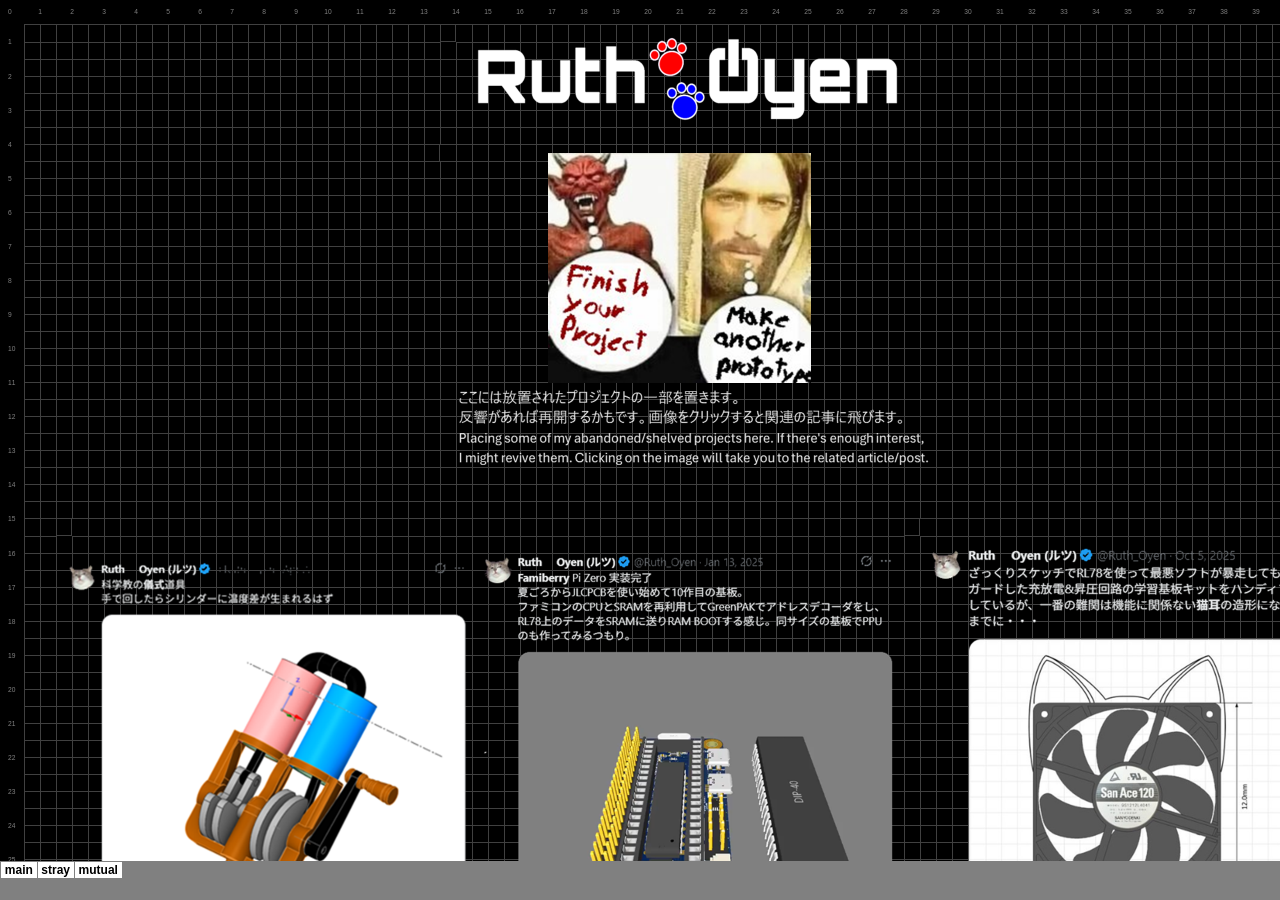
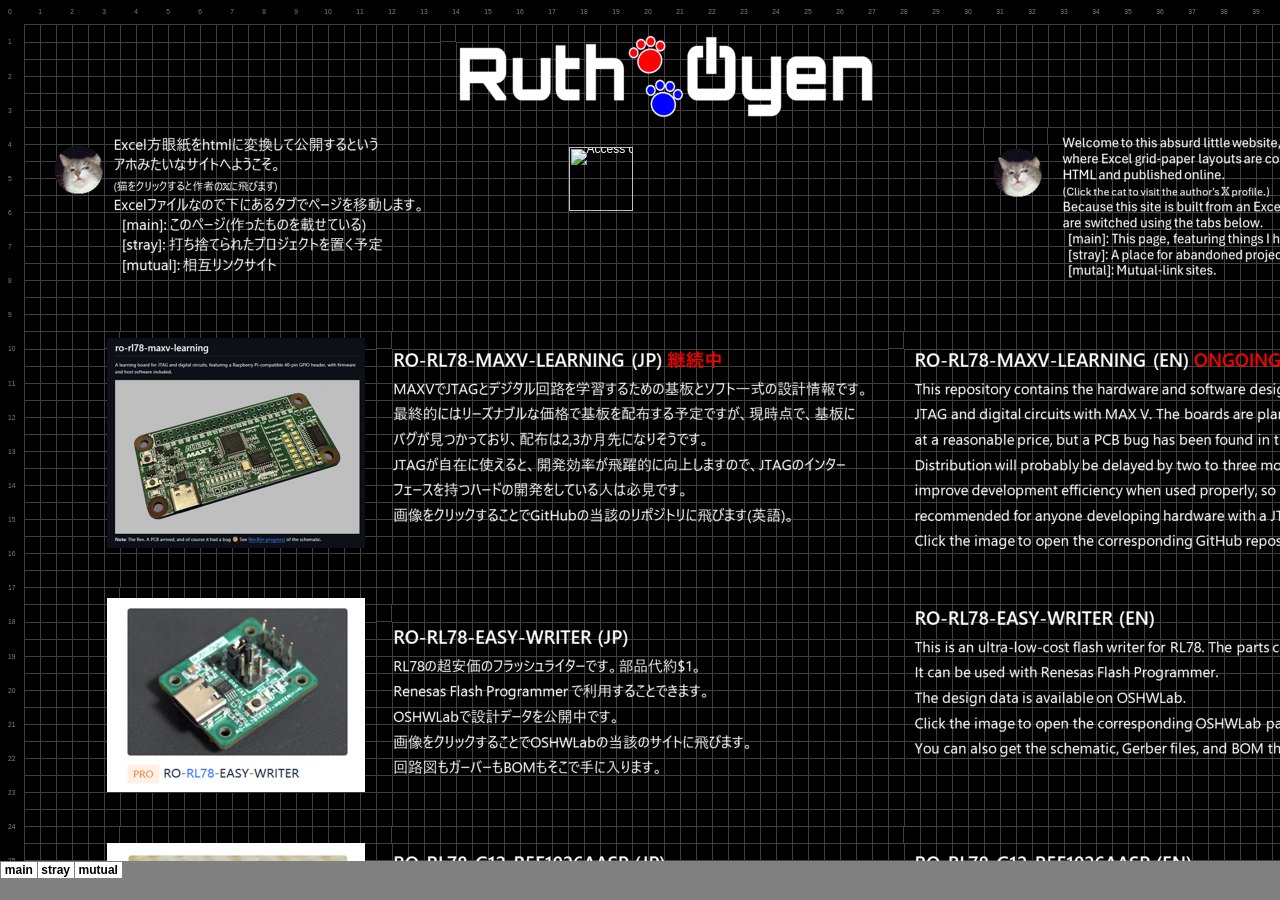
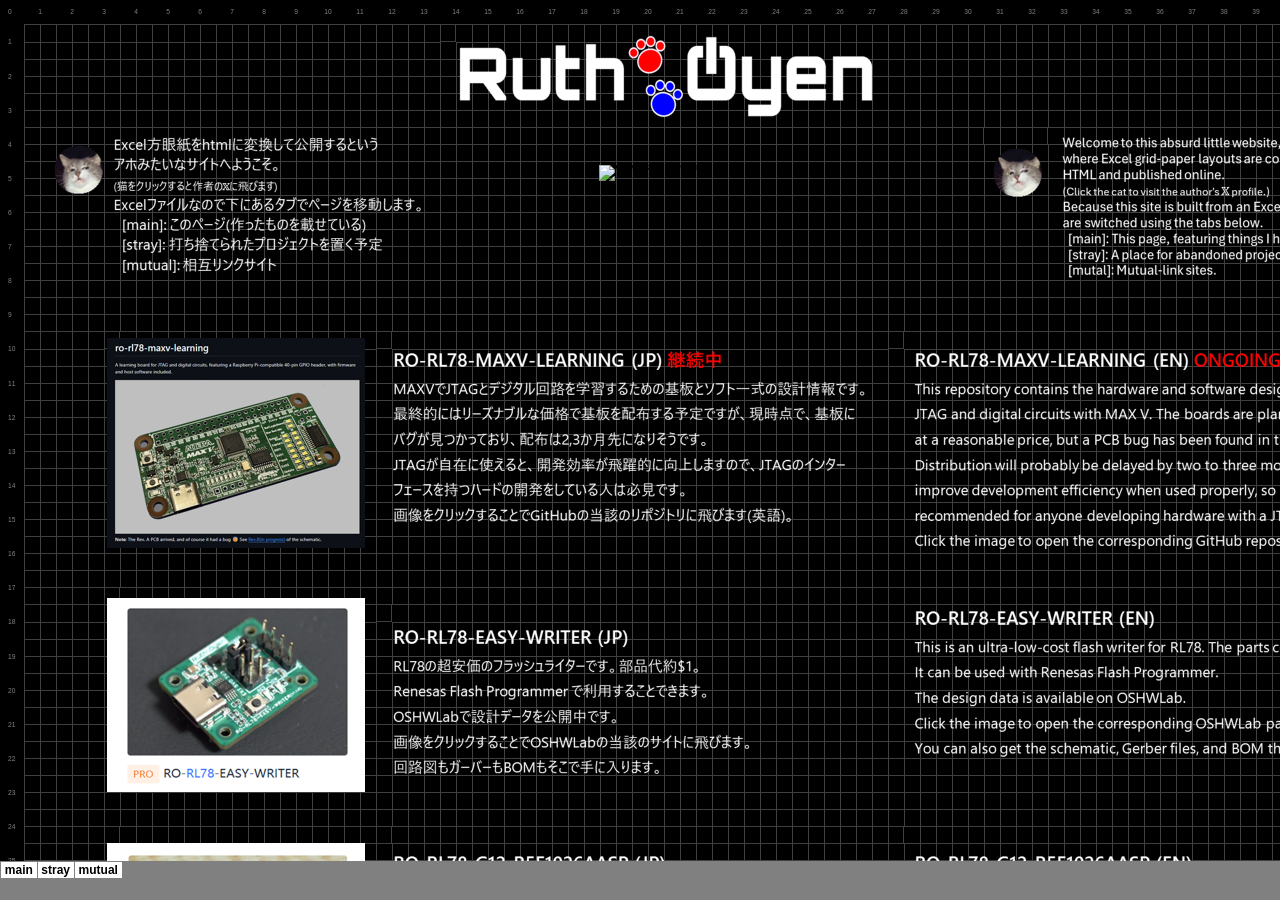
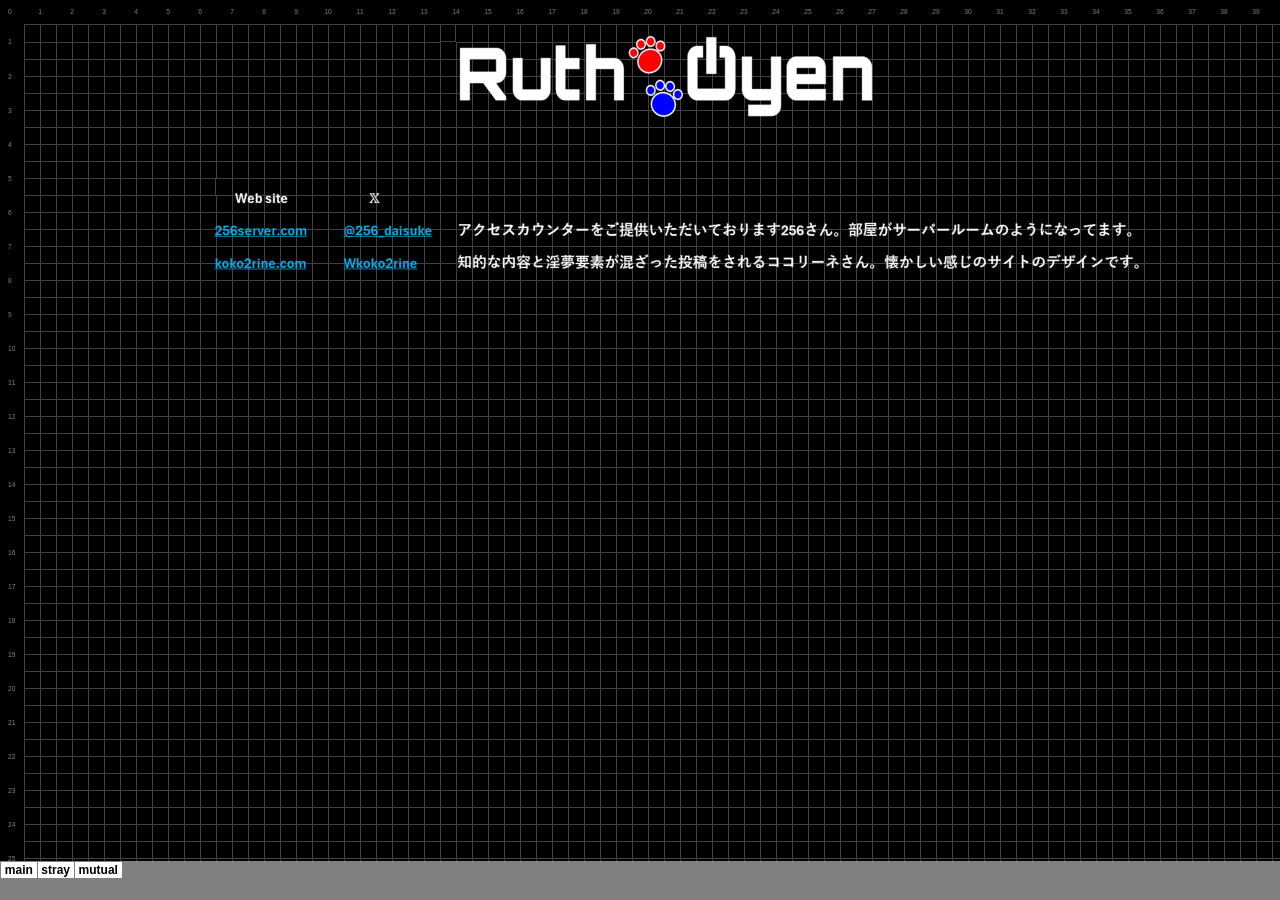
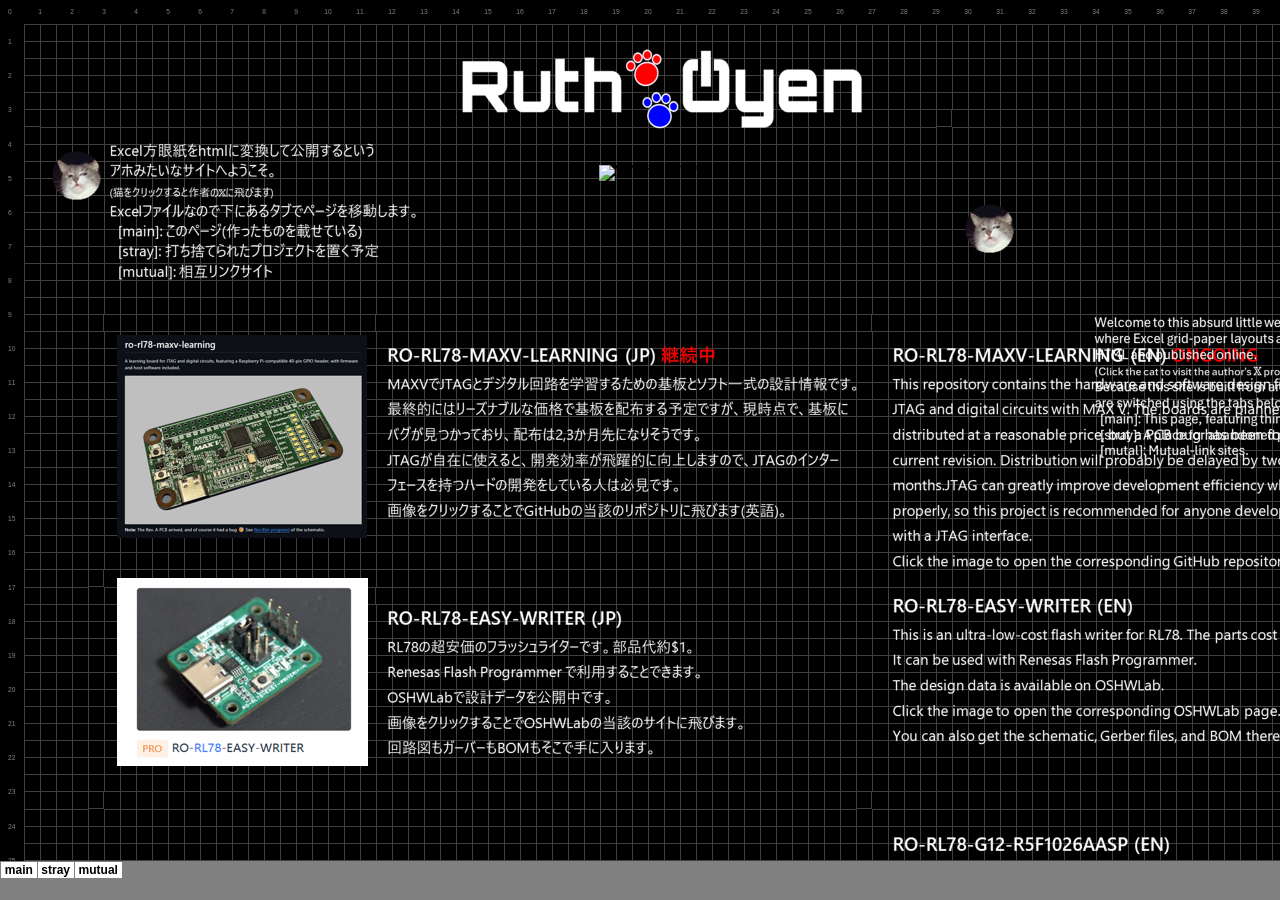
